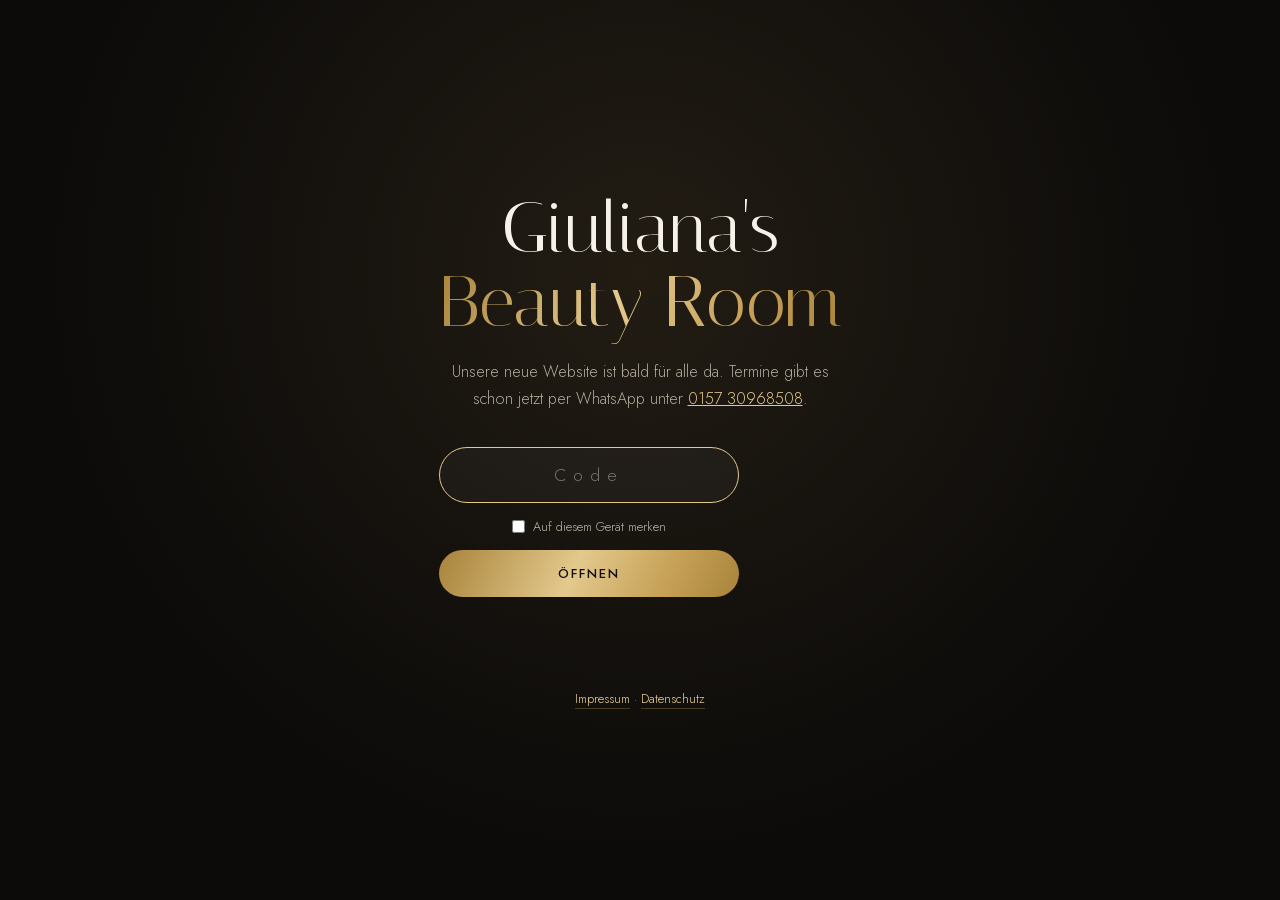
==== index.html @ e7fd4c10 "Neue Behandlungen ergänzt Co-Authored-By: Claude Opus 5.5 <noreply@anthropic.com>" ====
<!DOCTYPE html>
<html lang="de">
<head>
<meta charset="UTF-8">
<meta name="viewport" content="width=device-width, initial-scale=1.0">
<meta name="robots" content="noindex, nofollow">
<title>Giuliana's Beauty Room – Bald online</title>
<link rel="icon" href="/favicon.svg" type="image/svg+xml">
<link rel="icon" href="/favicon-32.png" sizes="32x32" type="image/png">
<link rel="apple-touch-icon" href="/apple-touch-icon.png">
<style>
@font-face{font-family:'Italiana';font-weight:400;font-display:swap;src:url(fonts/italiana.woff2) format('woff2')}
@font-face{font-family:'Jost';font-weight:300 500;font-display:swap;src:url(fonts/jost.woff2) format('woff2')}
*{box-sizing:border-box;margin:0;padding:0}
body{min-height:100vh;min-height:100svh;display:flex;flex-direction:column;align-items:center;justify-content:center;padding:32px 16px;background:radial-gradient(ellipse at 50% 30%,#221c13 0%,#0c0b0a 65%);color:#f6f2ea;font-family:'Jost',system-ui,sans-serif;font-weight:300;text-align:center}
h1{font-family:'Italiana',Georgia,serif;font-weight:400;font-size:clamp(2.6rem,9vw,4.4rem);line-height:1.05;margin-bottom:18px}
h1 em{font-style:normal;background:linear-gradient(115deg,#a8833a,#e3c98d 45%,#c6a157 75%,#a8833a);-webkit-background-clip:text;background-clip:text;color:transparent}
p{color:#b3ab9e;max-width:380px;margin:0 auto 34px;line-height:1.7}
form{display:flex;flex-direction:column;gap:14px;width:100%;max-width:300px}
input[type=password]{width:100%;padding:14px 18px;border-radius:40px;border:1px solid rgba(198,161,87,.5);background:rgba(255,255,255,.03);color:#fff;font:inherit;font-size:1.1rem;letter-spacing:.4em;text-align:center;outline:none}
input[type=password]:focus{border-color:#e3c98d}
label{display:flex;gap:8px;align-items:center;justify-content:center;font-size:.8rem;color:#b3ab9e;cursor:pointer}
button{padding:14px;border:0;border-radius:40px;background:linear-gradient(115deg,#a8833a,#e3c98d 45%,#c6a157 75%,#a8833a);color:#111;font:inherit;font-weight:500;font-size:.82rem;letter-spacing:.16em;text-transform:uppercase;cursor:pointer}
button:disabled{opacity:.6;cursor:wait}
.msg{min-height:1.4em;font-size:.85rem;color:#e3a08d}
footer{margin-top:60px;font-size:.78rem;color:#b3ab9e}
footer a{color:#e3c98d;text-decoration:none;border-bottom:1px solid rgba(198,161,87,.3)}
</style>
</head>
<body>
<main>
  <h1>Giuliana's<br><em>Beauty Room</em></h1>
  <p>Unsere neue Website ist bald für alle da. Termine gibt es schon jetzt per WhatsApp unter <a href="https://wa.me/4915730968508" style="color:#e3c98d">0157 30968508</a>.</p>
  <form id="f" autocomplete="off">
    <input type="password" id="code" inputmode="numeric" placeholder="Code" aria-label="Zugangscode" required>
    <label><input type="checkbox" id="remember"> Auf diesem Gerät merken</label>
    <button type="submit" id="btn">Öffnen</button>
    <div class="msg" id="msg" role="alert"></div>
  </form>
</main>
<footer><a href="impressum">Impressum</a> · <a href="datenschutz">Datenschutz</a></footer>
<script>
(() => {
  const SALT = 'E+lciLa60VZVXICBLAuWjg==', IV = 'XIutg0SRFgS81DIC', ITER = 600000, DATA = 'bAwfgToBgTZ788iQL0Z83+TvPj8Sca8ZStF8fcIrW9PCT/XxJl1SEbDFkGHcu0M0JoLhKYjdrnCjk7Bk3N20DQN68G45XBNbuz5b6p1ZEbHDIBDbO7lT3dDIJFjiCxkWgbnH/zP2xVCCG+o8z2tm28zmr0Zab9VTU4tlcWzCQ0vMM/[base64]/usWdZw+fMXWkuUvXdrGuByaFlaQ0Zs4hrzRmn0Xx+NOiNMmzaUb5PsH5oTjZMexL5CbPOOVclbYBlKwDSrHHwwGrOoANSIzZ8j8H6nmexEieTrE/kaUD4CkgFapwqOoZIwFoIY4yxZ4ezMzOH2ajGOyerkyrjR+7cexuTk9wHExnkJkDAi+cK6YbVxBZeltK3o7BhjTyMm/tO6UBGbqDXwrBPu9fmNViUdGZdwzMZMg6WVbmRXkXibT7Bnm4hJ38f/R+CLByqsg1By1BAyMm3DB3NJNvlXWi9ioJdHEpcVmhK1hILo0gQ3rBAif8cNwjF1zqL8sE3/sWgycPd7aJdYEEquTHTsP04NOCSH/7zbPGK9z73rPFOXjUSVLGq5RKtg0prbXeMR269nS0YZFJqx2C6skGK8ggg4xnaQGwamF46N03zcMJmbhDpJl+LftiMjXpCuT1nY7gFyRfKAMP0Qo8l26aMk1WMKDSBKXnnuUQx0MCHdqx4kHBK5x0KhGn5/7xweCUSBfMaYUIJVH4YK5CI9LiMHehUT8TbupmrbBtMRfJa8imOOMNFQwFDYT5eihUWvV7Opr9wXM5VXwyD0jHFMglxq/HbmfZyBONcYh3RaZNwr3plci/i2mUMvll48QjIXvnPY/XXII/00ZxV/4x99+lWma2t5ePQ2b/ZpnIKXOe4AlQ7P3LWGY3gXvYEbdbSQJwSp5BmwflLjDPUYPdyXTttsQ2t4tvFwzW/0BXsa7dZDAfudLopojcQlmUv48hin4NJQQWqqWjrrT2Xsl9fhcm0+QNYHlP63feBqGIouWpA/uBcIwDQyq3bGTeX+VR6eSIxJoOlf1NUViv2RI9huzQTvIpQDrysJmrHhxpNNvy0x744IAvYq6AQLJ2L4BV/Puik1RU6QNQTmRIOplNEkBMbxLeCMrmL7ILQcgXNCWNcKwb3rIUlcg9fRUZoPUdnUsEmLleWyC4FSyp0cC3mOK2feXACitu+//Vmt6RzgG4eajqBtXapEoSuGFIn75vCFf533jvSD0cFI7J2t6YRwuWSyRot0PQuXG7detCN1gE3pvSybKyYnkT1yfyLS9wNbZDPXO+cIw1BUD9aZx6MQ/2Yij4vNeK/[base64]/YKlTQlOSN/3/poSlKjjt9a6sUljJlXumaTaRAcoqBZjo/y8vjukoJ2bwLHS4BhCt9lXuw1hapO4F62OAo0JTEG1DIETYnoU0m8IGGlpBX9PE0RyDhPE+JEzB1Cl7oCxTgmuHuPazuO3RhZYi2o46WGj5ZtI5FZPZtbIMBfpcqdFpI+RlXyMek9zJr0IMz3Yk3ezXo/54chxR8JbAFm5J+ZOHK7tp9jxFle0qgG7lJoSglK704HGGlKiW7LHCKw8fHE4auQuuvIXQabX/o5PCemiLn6X3jsqtYeN/vuuzXhKttM3d8QcJiq3xgxpbvbw3g/UOCyO2E44p1reNdbE/AcMuye98KOWJJkouCt+tRI7petn7qx73CmzxsY+NUfT/[base64]/yBKOZkTPYhOJFKN/R0GcRJHmk+5qg1mD5L4fWTmKZLqVUDveSB4jDi48TKGk8c27a2/UoDGcO4ExALPDV4Ck5D1hdjnpVCzRef5Ia8qUc1bcLl1dtC+GoglZ+urOUxZNAuC3bynbmJAUXdQsP/+kBP4G9Us8Z2vo0u38cQkc8tNF3/ws9FConcUu6HJcuYDLbWqqbSIdYcqxQs/awxx0O6BtRvf+BuSzfveUvVgxmU06fYZDAJXEIPWTZzUs0Quwr+IcuFR7aFcpeXWWXbCSVxNz61KAwP7qgresLCqb6rODmfMchC//nJD06Ecq1WVOn7pvQH1W3mcA13kAZgpCjFPZMa+9DR32ccb2H0Ks4a5IOcAYGs632LwFOsj4DPmU5jXo8/ci+Snxnzta1iI+rmsQuECYh7SOInkNObqXBzCtcw0lQ5XEtIreesJKOM9w2iR+9kcS8hkWrXxEy1sL7LDDMZh6DZsLcodLWOHif71v/m40Xnk6knS3nhW/TWOq6im03z9+pqSC+BHXTcdzOJBsk8aF9VxTYN8ldWjjZP5mu6CtF+++b68lrLcKA4qj1JkQowHlINfQKuFy1dGS+4MZTuoRymYTqpGfWstLQWBDsB4yd8nqhkWO51RjDuIpoo/cT/4qzW5S+GuUM01UUPr3bcQ4BZ6P8Vy2+9qMAe1aF+VDwHGfNzJ/zwRAEuEDi+3A1pfZErDQsiGMLzVGeB9xjNfzOqVw9gft+T38SsbarupsS2vM86+9axCy9jwi7+2EAsjp3Nw/O02ibBDqXJw2jwrCNSkCMUKt5nMxHDZJ717IXIG9QNJzpGdYD7OSYERScGdCS4ix0o3FrKES3XZ08Zb/wn6dVQsbW0uQFn3JLKCYc5e4ypxSsxyui9psqKevNtajtS3IalKrajMPXhkoPzroeBR2Tkm/7l5EMFFbsUS3UbxSrOHaVitRy8Dh2OwcG/QaKHE6vu4R3SywxUk4NxEOt1FEsC4O2CCJyuiasYOqNpiic7vm0+oNN5qtP8n4XoBcMyg02bLkL27WCHt8xI0JbcO6NaGsyzdNEp6i+LBf68ZNlcVjEFX+kYo3te5vs6QoECz/ehoVD/sXliOx69Onk/PgSUNER6ARPYo2N1CsujDUBAhFJEuY7ga06CBCMAVERwRaGcbcsqDCbL7yg4O8zi/U15pq/552mfzn6lARi5uOhqg+Zy7qVoQVwfWjaDovC37pbtn/iWF9ypbEJaRqujJYrUGyfpk5p2zG2WVuo73Si4bTaajmVpqDCRjptws/ACK7VeYB++YgSvICHJ5fLKB1iOfaRwL504mM89TIglM8k7V59WlGPmyLVhyMCtdGrjI0H53ffVA3JmWtvAI2qmTvxU2MRQqt54Kqo73nKkngZ0hgTlwlcjlNW7McAa8QsA/FKqyx9cfhe58sCDLqudy2WxExyVdsGfVCuHNRpjY8eCk8L+i+XAIki1hYgOlncXvn+bv63ILBGklZCdi5NK6ii4WLoqffDzbIX2DphZt4FljpxXXUmCivV3t90I9pscJU3sl/2KM+8EziMX75+DQPcBw1Seuw2EieH55/nxCSOf7KXO955GGUOf/J+r/7ZCIa5az53FjxCM+OviFlLHbLIkW9VvPRRsucCw6FNjVJPiQIIAd3tBkepgK1+ck6Va1VlwK54/MO29SoRqgIA9GA0O0nGI8U/VG/GGgZnGXj0lEFXMshNR1Su9JULtJRuji808ymv7xCk+ycgoIIXZMnlBtjCahD/RNzsHz61trrliWbUCxSi++sIK2L4iTMq6yoYQsgcPuWOkZ3wFNs5AXD/a4bfxCAXj8EBjpxHm/[base64]/SN4FwnG1T2JUPw+ss1Jz/Eqe5cQu5M4kNFUdHEt6hQweywn4zR2viVN3lqEjm7pUFaH7ols6r8UbH84pc2EDE6krdI+jAOn9f180egdbVRJ5U2P1cNKV4x3GBvptYFOAe4Lzg/hK2jV0VnrSbJ6lRwBuV1ALPnyIMpv8RXDHoeKp2u9zXncceltXNeN/dmQXAfqJf+X6u2gijr8Ymt2482qijFL3kqnhdn5wpBdlM8Rkl1ubk0NhyvUc6Oi0yRSn5BMPSW1ogSrUjcl7e+UMFX/ClDh7FKYtLdE2RexXdeuQpvYn3x/4ypi7Ki4P9E7RMVyonpzzhMsX1LYmbi1lrjPpxW6bCK9+fzeudCqznFDxGwb+9pQE5IPpQidJgOC0/oU/UrJ2f5XCSgrwbR7ah8JLbNzerwvwhVA3w4R3RwKE5prapVf4NWG0DKVU7sJIbcFZqZYdFHEJmWYIaBiolJqDyGj9XJxpSFCvKDCBcesqf0yNUpJPPWP71qKw/Z/zRGKM2SPQETUoeRiASIz+gjgCJb/xIykPJfY4NvPWLep0mP1zhywWrrbkHpotu6wMG5B8HxnjaqExFo7+bsksnTfBq4Kwfx+G9JyAYzIc0riFc6RGyQqnTAvOVMA4MWbdS/NgWSznhUjfizfPo8RRlqKEtif5yzaqdKxAXvZdLZlcNnVjQlHDNe47vDkJ1r4xwsm2//5xBzCJwk666FdJmeBt5oMtUnuStuLVZ6wmaqrLrPI5Vs2yWclwbT9xwFDteE8JEaAkdw05e1UKorPxny5gdX4iqGyMG2UOhZhWGe5c8KAL1NFbUqHAMJbsU7p2X1Y3aEXMQ0EE5D6Mcdja6LPAInKsfFShD3FUkJ5lJNJ+hmriKfmSLAfuEVbdogPr3NWQZI/St1DXeWW6aRsZTlWPfwLRcOPfq/QJ3Wt70/qKwdwMY7/hJEFatBw0d6hACu8BljnP1NK6lXUJMgLn90P7rH+LlP7nkYKJlZxqQlaYOSzuPM8Da9/iK9riiad8i7qiLfjkiCRUWBqamp2jatGKKOS/SVRJG+wz/[base64]/[base64]/lLc/DAOdWZ0zIeiEhlkjxmtlQlW4zLR2GzZWa22SWVWAOPHc/0OU79SH1NSCtmeI1r0GoA0/sD3JEoGL3DPNMTZqWwxW1vazd6utuFddDgPhpSJbERhVcs6euVLlqwRc6a32dPxzUIqF4aIFxyA2Q8uVhkOMwSLFuoe9uTqiCgCC/+6mUEtvK4g9lbowcJ8ANvtFChxqhHz9ode2s4bdY37OuhsNehZga/0TQGASfQANNWKyK70gCCyHC895MbW2fcav49+4pG7ai7R9+dNhJJo9V8pPpfwKSv8YLCfNyZz3QSf5XBlewjlO7PQfS9s+66xxsKVaBWnbTi454CJRFS5AB8/[base64]/9r1j1vsCvRHqx6i4KU5szBn+MifvOwOkhKTlQXUzs4hlaecJFwaw8Gzxu/DlxDPTxiuelyCp5MZxe/6Jtm0j7OwTkTkmZAdFnqNSGsfF7W/Rop59Pg5P7/dscAp9hCpO4mkrR0kY9ogVjUwFkr3kL0GNcO2iUpxhhUEkT96NzrwDKTMjbKKjUkRGDTfkWCk+LfOlJZ58or39R2lD5kOoE3rqOTGfNa06CY4uRe2TZek/FeyZ59AlUr9G1zsGd30h/8DmPjDSGJU78SwmR8TtODM3XCzRONUgd9+HZgpGeHak5SPZ5IebtnsFXW0YJusf47UzNv6IKad1jHdZBwwiC9fOn4jPwr5yvuGwjrWt/HLHyt55vkyS1p89q9W9KLoU+DoI+V/NJL/uqZOn0+3mtDDAfAu217SE1ITKSjLcO0hYqCRyU02yrnbzwU7SWOw2qY+iwpvDnJOf5Yo1cNZW/hV2QJLxKr99jgJNGoa7ex5FqkwXl/DULC7FKvSmZlDbmW/RP3DsUlHiOqljGqkGqDVpkVIu2zfhBKXYpeHXkQl8hcF5NN7lYdUTCqgzAdg5KK3gped33yvmem9pz1b4DV2DwEiCTP0UQC/XP7cnNRIzIndYzrknoGSvFY1qxo+Ow944FAdYTLu//1NfB4xdcr/pEsNhINwr9SkXCXc+Xj5ii7dJ0tKyBXppxOSKlWQfmMRpWQ3uABKMC8QUTr+XIYH5EvMyjj5utOr7NXk8N61AeJYzwVROJNjFSqw1FlEDVfldoZeLUbklsXWC4yQ423hCd1vbGk3Cnfo2XMwaa+vErI/T8rC6/pBpVuID9Y7gkiHJ2vul1ahF7fK+yZse1iw6vR0LLNHqbAQyrt7KYWaJtybCb4jtxOmQ3/o7f2YNGN/RL1M8d2wcWauu1QyDZnxosuaiwcOoq53kPCX0JImlW7qJks1x5fdg/pEvUtzDO7wVFfKVA+TvfJ5nAkr1RSF7BHZJsPibvMStefKO2z0C+jb0WFotjDoGh+1OCfd41X61mq8+hI+ZQMuLnTyV+JQQBDmfSyHZ3syeebcFmrP+VyFJFO4/M2L9dItrNeYZWxdZL1cJGgdCkOXL4MnTPJTUkBEwBh8O0CfRTj8nfra4PcFQw9VZq6jognIiimySr9Q60cvKfTqdN0liLMQksIWhRmYv8ge4lN6qsPHoBHbZSGvmYyEOuQCOQLcuT2rpqhBgJi5/[base64]/JdGF/0TbgsFxh7LjmA6upem4X/Rfh1Dmei+QOZupT0hwC9Fqd15xOm5SwukWrtdDqFxFOpRcfhRynGFN7YMt9defsPG5UnvM2fsJPUY6Ln/uDyz/aXMnaTz3LVE6zejep+YT1XBxnrNXmVZdgTQltPBCckNmfSJIE9XB+2e0W1lMOCAoDa2uFHdkq2mbMHg3aX1LcoIGZaW4+eVa+W0rkMbTITg1FOjPI4H3iYAVAQbARaBTk49ctEn7y6U4hzRlUbRmmXmdE6Ub6PJbDbm/9j/PbBHqS+eyiUQ7ZdqLTwckheKkjxCs4lNkKrRTmvZ68yyz9V/FIECPOudtR+zRH/djJRQWhIHww62L8Nf5SGRjq22Ux429YARooD44WUe5u2ZN3ijeCsHCd/BYqrcvvo5pPfrmlmw5Jn+gs/BNyzPyKrfClTAc/GJFf/jIM50I7dv/9jfMmJ23foFFWXAd86mx/QvypZiW/pC1xj6iWIeo7jMmY8nWZ/Kn5GRZzzdi3RROa/9+wNJ9GZh6KPhYb3uW5xeThfKAbYjErGEtREGVHS+h8cmhqgvKljtlKK/ig7ruTQsmHdA07u83Nfbe8Fye9Opri6vZg/7jkp8moj8bXfevJvzg55ETjBTAzSW7fiVSCgGGTQIzLHGBT5uM9j6qkdryrUREGbnQZsYrxkPyRhYQA+g1CJEF4D9/+EI3FsGu9nPdtqz9EaEOn1b7x74I72XzxjzK4ertO+uEPRUaaoXxDKnatDTbZ4uODCq0Fgy4GtLvKNv+NBFop/t3MAQiJoWzIi9slCPLJV3KTAohohD9QPgQT0+W86pAS6suZK0Jn0s4kiNhfQ9r1FRvCeLDXmksjSiTfQ2HMK+b4eb4nUCzRJZRV/9+5MVMpM4zjYnZmi+Ye1gP9wD7e1qwLxxsqk+Sud9mwYI+5nnARrd2enNRFQC9vojcsGmAL1rTPUsfG9jBXx4XMaghcDWigRqifXEbCyi9OHBXUaA9Al7Ffmi9nslZoqbZQbuC1M5GScAVJvRgNdWpmJs9jMCpAPah92YV0PWhzAfY17UtmHWIKgd5Hrm/[base64]/El5Ns7XhDWBvQ2uPqzs6HDbUKFfkm2F+kJ5AzVQoaOppTG9qZd/hResyiFBu29a8N1sqTOrILMIJkGj5b9UYVzCaswT7tTIcRr9uqbEUGvYW5+u6BVud9QEmg59ldt4yyiOEstoBxeS6B2o/uTNemh2jC94mb+DSqGfoso8Vf2PIAsWHwP3Su1EHZXt+Tu6+0Vhuw/jqwTp4bf+CkPJDsHWFe7wgwHRA19w03mZPPhuom3gLgRtVydsCyFhrbPv5JioJ2lkty4PgCPa4q9Ek2s7xCKgV++W0TKvf3Isd9WZ2YT3XoYc+1mD5trAa+FPyKEb7Du9AW5yd2YxnuBYckZI72SCw/[base64]/4BHlIqepXUQFCA/8QSKUcE7yAzurVnAU1+0vaSA25mRztnsSqlcRZZ+jRWmI208i850WA2YsF3Doo49usUxt/ac8IkX2xquH3BidLFZzmOSgmFHxNxk+2JABP3QAAnd0L0RmCkKf0JGv5l+jqPWKODs2izqfUHpX2NdD8+GI3i+iuZREBcIN+akuuqnaePrDJMbUb9L8xzSYz2zh5yTXUK4CqJAYmm97M/mzvkxDYT5Nj5PJYvGw4sOmUlNJhzVSQJJGJvfcthF66cl5xmiqqyYVDEcZoiIPzVKTcTqUlH0eUrfPbMFbqdq2P8QPf2ys2KwIa/Yo6cJ2kHhFjwhNIw2Rp0/52SN3PujAZ2bWkzeFxfJKx2M8iMx2jlSynYpA06KOCfpUi7MF793YTuNw9yH1eGPc/+C/GT7bo1vETLBo4zX53N8cx9HKIGuyEx0SCvORCoYXOCphF22W+IWCVDr79b9IsltlhhhtWNiR2yX8k83d8rihOVztMw/VldhwU5+dcfWVxg5zilHRdEiHTrbApKJkxNVirPUpYjhgto2ATIAC6Fr/[base64]/bIE0T5iLi9HNOo7MnLyVT7ab6s5CjlcLbHgfGHuwzIZ/bh3ONbT1cv+aC0Dc2Eg0SXQVY3P5cNu7dMuP0waxPYBvfCRaevKEZtI9NZnjlU7dvg9lN9ocEMJmHBN4ML7LWNslMrFxNcu1NRZmS0Osp+c8yynpKKKXk3JsPvpTBHDEJO9DwaXW8d+QGUUs/0pjQ2WtvOAMLrhRcyr8Co43dqC9jo2HDmAZVk9ZRRDy4Ux3nb0lUVp5kjqR2edFizsDReb/hzsPTTmMiGDJtvQbhrfprLaHpWmEaCR+GfmLNDSa52VuwAPGgibjwvh9a8qNii7quEGxOUoSwFF/UkVAeK29qpMJhyaL20ikvlZnTTGdKJDWc0ROIqq7zQNbEBAU9jDYr0/9hg0EPjv4+KvrB8MXwOg+CgxdJOPnsDTWT+45MT3N14NvNT9ogLcehZkDkU7368Z7vZrLaRtPnPEJbwLO7s3RhO7BUX7mMQnw0p2QsKoNS1/eR4W7LLukEpVYTeViNBeWPXki8MF3MNsFemeZhTcJK4TyZUy4qx8XPKGg4ojtf6autVF/SKNHwjeaygLJhy5APdUHlBFPMabGYWKg+Z2lUnsEmiXqd+hgsbrRRaygFBKQ9RpaTfttneFZC7QhoSmUHRtFNtnJZ9jGKawnw7LxitqRy6VIu3KQ79IZkoI82jT7AiBB7RI20rMuEVQ4DUd6S1+iQ6ljYAiW/zX0AfyGymkntQW9OTWKCHIYYWhD6pnOJ3cvlYrE5hyiFYi5rGnUOZhHiTBPzIb3SkzsDW5P30AXC5gsFv5WocOtHeeMSYq5kfOX3pe4Z8dWl5OjSLyTefNTx2I8PawAFf99K5fh25mRO/6QaVSnwU8L5a0iRnUltmLmKwLz3pdXcdDM0QQBrV1cEPPvpAA1sOxefzgXGoPS4S+5sRnh9GUF5dxM7MGTL7A/GPYVTic9BzD0827hV259lpq7dpxwyPtJHemelEHAymO6id+4nJAb30JQQnXxXkOc1tUimN6HcvCGLJYHRv03MzpDxiDba+sNxMAtcD9s5XUa5/Hihdk2B7Nwj3SVRp7HG0nQSFaRpIifQfXcXoZgs64hjjm2RhHBkmnVpDp9za35kGjo7W6vzOqMkp+Kl7uhku/ydoHBBBGD4DY+TUMQdE3rWO9DPt2E6QuSvx+/KfXDh9SRKDDM5uaA23HCb8bCIeObSK3JpB9e3vQTXrHhDh7eNPB1LLmqchuWeVH7TSOYO85Gb6FZUnVOnmD1p1lwTH3r6sjW4uQEJg/uv/yjqahV+XGWfcY2wITPvvHMtYNcW/zqph/LygnSxlBMgfiaiBElMoRdiua2MaqNT71DRV6XN8IHY/Wk++lSYx1jC2CWi1eFUlcncJxGlv6pWJRPh7ZgM/[base64]/QkCIZ2Por/kwS4UOWLpanBGa/JU88pA1Omhzo7FcNgNN0xSkg5xSNQjU80iSB+UjOlolaoyqWoKnsgF30zKhkXxXZ737gdBRXdb8y5Q887lzBq3UW9AdN7W5ueAeOH60yXuxW/z/zv1LSh6VBz/[base64]/MndUMliYpXpUJF0eI6USReiV5iRGuQi6LVczCE8zqO3j0eshN369yUt/r+65tr88wa+hO84vbWtJOw+HItgu500Un2B2HYMDw7L/ygvdHLHCT3hQYEfqsP99XEj6ywh1EMPRramHtYbeVl0lUdmdPjMnpzsVfLgGIvISgwY0y78txtSDWil3HPa8DDzhF1bWN1i6Xbp7Xv23OLalSGvMODfkycGHU4gx6vys/1qG7s9juTFDNtDJpgcoczxOlg9j7rjP4BDOMvcIDh9AP7PaoylSjGi44AE0IRvIrunAdXaHeQLOEoIzay0ZilIEr1uhjQR7Fk1tNjZ+MGsZB3Jt9BB3VqqodXYjq90TufFSNMSXXc6Qek3c/eGunNwzZR36UIXs8dGtJRPpBzJWuQfENufHmjCy+GyeitgNwT84gmrf9XvB7RJqLFc4HzhSyn9O+6Lar2Ves2yT+g2OmYTRmRwr6fkTgIzdokoFL11MCbHelek7ULlZR8AY5EzrYn5KQDrTCG9INJEDeOqY5H9djRckAHCi/feHyhf5uhieONR6R8JBcHzIRH4ttj3q76AzJYOs/F6OiDeYVwBgq9bpQ1pYctgDqq5qeuv5l93acFkG8HbDhULszz/r0EasZljAFU93OdKAjrU0f2ZUFhX4EFB5+HyiSu5BtdbCz4dPBCpywvgvUK29Oe7eUgHdQ9/aSmMZoYgWjWiZWlj7oD1NHdPvy1snKnHPDb2rCm0NtQI8SDijTWHqsrFaFKTP7tXsKoHuEwfyieluY9TJlcOK7dqT8MzvNWVM51uLlmid7a14KxjMZmbF39ZP3U13W+8FFJemrREYXm7LnApnbqoT36OdpAKEkhA8SXgW/tFFntXDzMGuTPuDOr/FLz2/3nOMv5umPSmfU2amQhry94hGeB8KoNq0boWgwz0BcXKmXGaha0wkk9/ofFXRHXQwIbeF1b4ntlh0pzy7sxUwPllFExH+723prMwbB/iHvfpKpMiagDjczbY29AZ5xJdYrbECmG/Sqdn+W19JcJWBZs1Ueplck9HyjeKyVXuut2oY0ZxthxWyVHoNQst8eWPJ0YBiOGfkp6f5dYH/8kyd6CnzzG/Bc4rb1lWvxj31Kib4Q6IReagScvI/ApVEPGtPKXiLFLFHZ55z2s7Gz5gDA2jStRfX7f5PKPl1gDEjYJ14u2/Pn94NC28p1jE9HVK9JK8jMeRtCr1xVqIqegkL4ZN5Of5aMaiXHPqY9n+8KBd8cGTnlGgh2nVcxFa9zqeX55HDIdX5SHvd2yXHbGi0UPE8ut8hO4X2LlvDY6exF/Hns+Y4FxUtp2plePHOtsHExY9BM83+IA2jmM6pnmwLijWKsZUQx/VTGq8nrcDacxei1srqE9unyKLeuW6S67JbSnXn4mD/Ny8BULNX80UOceKrVUq4FU8wsj0AddKsx+zX0jDs3nMpczph6YP8GRDNuY30cBLdjLUygnnnxaTgmUl20lwlaBY0u39s6cfPA9smwcu2ucSb5pfKtVbBIgicb0a0sCW4IAvVKHJM+edgL4M+QPQonRg/YDcl6jJ7GTQAaOn1vqk16DL5SBVS2ejYW87PIYKOJuP6sk1pyZGNsQhPfakSlJJTBB/HQGQcFPW93VpSn7XCK8cRAvq8r948QKDSnSmt3uETaHVR0W2L7Y9yzQN3w6hM8Ei/PfLKf7CpvOyIdH9By8HB3MulZpb2sUUiLtOchwC2ntNmADZZdjlE+I10JA0LbLsVBcrcNEt7yBV7Juzczk25JtZZ9rfaEWmgMMqGAnfgxkTAbSauuzyEjTnK5b2DSiuvZw6szubLC0bVYipOzISx15BEppzpgVVhM+vUSfGqGO7XqPk4054/[base64]/pOEh1qAiEtWoGJM9M4X3OaQkoqPZAKs36FBfB/QOmXZbayKfPMbtYYQy+EksFxQAZvxLxD7m1iitx6AfLn+ZEntgTMrx35Y2dqRNU+C3azSGi4y8zVjWbcYHAop6ihbPQgtnH+RsE+o5vasOomLeKNFRaGPqg119dnWvM7k/XDXneKvld1RndIpYvlsFDeZk2ayhdYviGRtNIey6lFKbCm0cpRfN4XU6gbcfgryHp7cpDceJxPsc5iwx/Y7JYtT9O1XaJoebjpTsdfNFAiwEUfW3fIJ2u9ilHQR5mLymp+dZUJ9j4fU0/7AWUeaKUj5RAMHsgPojSuIQa20hBdGRDV95bww7P8je8VHP6xAN+snxwtLBQskaC59UOHCtjMOon4/pdSX7GhijkG4JnBsCz8pucb4CGiDgfTgxU1FnXM5jVA7vEtJX6VWOjGjPNz3vEEOfTXL04NB2HDr/9Jieuq4PU4jGlpLjdsYXfRg2mxXpWO1PngWbd18XSPKxM7Ck+67tnzYWQAvn4FPH2nmGF8YoDwEYVaHtNOPi7SOz2kXlxB1pmaOUfhn5wGXYPu01t3IG7U/J0njEqpdSlG5dT7FLBCXmj5EFBhZSEWZRf4slcA298VVhsBUQSWidDgtTAKm4mAB8f8sISHWARAGCRVO8gd5QC9gt/JIuDxF/BTDA+zt4u8a8qp106WL2blfbQgPBQ3f/+HDS1Tly21G0Eat4kqMLjxdu59td94mzpgf7RovYCMYwlp5aV6nnfKwv/[base64]/[base64]/TdVPARbF+rSbbo0agshwdUdf8vT14GaPHGNaoQP8zprTKczF1u0hdxb9VsHN45ThAI0+UaitwM2XJ9hkjgMtCLio31bP5h58OK6KazZh8dKpur9cT7WjQMF/po7Rnd/I0vy1gCQGVGPVQZQrUt6SMQTICK1MQuZFxGsYm1yE3eVoFfROSKoOQyb3LK+vS+MMOBcqcoBItLdK7aPawrjMN9bjheoxBa7hN73TA/GOg9/DCscS05adbWfptxQI1K5Paal0NsDU6brlauKlLx2TA21aRuhhVUbC2gA56Zm750bvancVdxLmM0uZ9FXOMqUgrScGBKPj8/0Gn+rD10OVvIRUB5kXilUfrZmLwUIdlArSScFeD0D/jDZ/[base64]/cvgZxH8CAhVuu9WvxAgnsfCiWS6dPzoKd1u8J2Xhb0nv6F1KyTqMLa7II1xka3XtYOYr7xg4YVoG9w6oH2Dc891i7P0K4NaaqH4Ldv1jW3PWGXKESHkKrWjX/BwLhKrX6TAUKr6xHBW2/17PCY18t+KvawfG8aat1RZesLxDVblPiNtTydXkfGETvBGXbdLDi8rEiIzGNVnxAEJ3YEMRSb2go/r/vMUCJCjyHTYyNF/rQoy+o4SvO4OTmHIz4YlQjWHLzA947wxK1MPhOVcARsCMqN5CjVPLuMUQ/KNiQUp3Jlp0kZrW6jO7DhwAAxjUymXGCmC77hwHSx8rWYEEy/o30C/dAstO6PdlCu5v0yMKEOdapYGXd2+MIJDMYhjfsob9TseUfR55PmELx3kDSOaMdH1i/HggPqwpVShKQM0hW2w6298dYIALesZVR94e/YPLaNVTyxk+sSgdVPQuigMj4rPiJJB4gDjmrIDouaplrTBHS2CYjJffyKOx+/PBUexkk2vjJjxRTnOijsDQ7CcQyuQi6ClrrB7uQdIEATvzm9uJoQuLcqqSZY6DaAnLp7YlGsgtOEuCV0YjQ+RTVxp1FaGz/aowmPqauoebymA0kI/ekSWmoZPuZKP7otDZAwDC/1G/1aRGf0Z3mpk1HjZOG7VhfK+K19TnyTaEh2jCoctwzDOiHGlOF/sJkSoX9VU+zR37DRWnANSBtm075AYVjFUeIcpmTUDI0i/VYLGu8gUrG5NgYUOO0Q+7xGiOcbyW4T1ixJqRyVOSwxTnFro6ObyKM1kHbCKBZaxtUywdSZ6lBP2RlcpNKJfdjOEEX6f8bP4ygqTLbWRFp/[base64]/IPxLBxJArfLenaAH492knUdBU1loQsMLO+Nr/YSijHYZfqLaj/TnAaYLWCVFFzoqUDneOHrsmxm2VYY66vYQwZb8tgwO3q+7oT/AEbZT6bojTFIWERVj7Hu/8dXv4nANVBX4wi6+gC1ZRrucxqLFRmv3o1qhNtlf51QUS1rZz4khVXxfkSbFwr74p7uqwgOrPKSjkM4B7g0KkZesA3gNf/Iwcha8oPK8S2xTGDKvDEauRTlNz1BqIDS1/ex16kcVCJKKaE7eDQf2jAsvaLdVgzu9oaXUVAhQihThpOm/BIh26kZk2Nyb/3vjCwgHHW55TuNY48+4i0QN4Xd6hJMY5tAovx7rlKYr+m7ffkptRpTcb+mohECRkpl1wxHpnIVPrb2daaiToIvumDz6J1I9lq7pTV3O2TqR5b/sHhy8z5bm/[base64]/N7VzWMUi6EcpnhqlVP5TykDC7Gbs1a8yc0BU4I+zTuHnrFUiDMvX/xcdleFJRgMPyM1wiJwF/r3FOt5A6LaPzjX52b8MSAyRfB31YabdqszV3Huffbb/CDAaKJ32GhI/a71e4KAWl+fqxBvecgniPqs5k9JwADqwxMU4DUEdM65x7wBcoXXBWXFxlyUoOQOh5g+sAgF0L0/RLA/eXSPOhFz+SmenPsfqkTUONsQJg6kAIIkDpOZU3CJwkbDkupUEkCURoh+LgG46Xpp/cQL2SawYXlVOcc/dr75m1L4vE6xN68Zh2BxBVyzcW//mb4IB4Zqphi9TYqaE3QY7G7jFmJz+McRcv9psSBBse5gO+o0oTl0oGhjeVCEQ1GcccPlKNDhaG/QpxyWIOT4XfA+ecPkCjmuOuLm0aXcdTR+5NaJ1IRTG1DyK3SgbH0U7vAdqVjSKg+Nt6tBDOnFShIuMaGV2vPZ5t9wHKNXZwcXFmDntbObIFXc6R6QIB3AiNmWPgJUlaLgJl0jgm+Y1wknluckIVD5X80kjPnowXiPt04m2fJYU5dFVkKDJuOgt/FuLG18XocrWFHmyG9FeywYPo6eBGAF7V4Q+2ek2VrBd98JZMRj2SzhRwovYzyrp2TQc2atgTFCRUPPbLCY+Dpbbagd2KKkZVPhdqs5+ZgKUaYZdK2vK838iEBtQ5FV7T6ty8pJT8YertU+JCraqyTAroMX+Ag6UFMFc+unRFs/+gg9BMUGlw9hjJoCNeLgL5Jf8NNt+OBBqX6fMscE/wjukxWqir90zCWuKvuO0EPBOewWmXL7ciPtF9izWwaO3EYD/NNFPjtHWImdd5EaXrWZjhdZQh5hOq5eb8Tyq8x7zNKQkoMRGyQRWa20CGZ6I7BNaB/P6tmrU4+nNcqnJFiOnjYVk5cIhhLzGK347A0Z+gYBBUxary6fRSziYuWBSK/19qCLROqxKijwG3bqtP/LqQdY2oJutt4mSFlFjtmEt+f++5I/zT4OBwlZ195vmza8Q/JDHqoCjvBloaq9Bx+PTxOBPPHsNjAWsqOU2l9EbY6uNi6tbcqOaZ0i3HsovYmyT07qBCNkQHzzy5IAj0D4UX8mO138NYAnje9G3bb5yDzY6AFujT94OAy7r7qQ/JND2vnZPow3tQoiSM4sKSs3JleXXOw5UJk0qSOybDtWuequkyuKNtEeOFRovGhzqOzTammXUbspqvuifLpxUS/yp7eJ97BxcBuzDVQr9St0yoT0ENe4MD/hivPO/8XKVv488k6MTjfwBSRj7sSPefOgCR3k0Rnad7ZJVOdL4ObLpE4Ow3sjZs2xG/TauA0buBMXBOptCB78kX4rdCWknuCv+gFP+hnFRBJKMIBR69j+EgAKxLIHrFQVja/HX/q0RSgomXrqBq9nWV1V8teE6hcmkIMOvIE5d/b38sFI4XbDfV1H+pHzJImCEzDFllL7QuVi0PLrOwf9ILl5QjN7AdC/9l2HFf59s3bmV2tXGT2szf9q+zBgpWiiZ4WETBokLi0oxFOC9KUo3BkzEfqUdKJdLlPDgxxT5uM2+FiICnq9Xafojb03XWurPuxnROrah95kdoQlCZiWi/zPGct0DS6ImwetXQhWhPtmlvTUFAfVUHuuqufb7lOjJGJ6xYSpMqliOjERZKxjiEup/ZvGq3xqjBCqXSKQQKKxMYraVvf4dJWOLsWNcTqFVvJcJr2zSi+X978F5VtGYkjn1t6+FXE1+mw4u4Iif8v2j/CbfKo+OzKHYM2S0VQ+iaT5WcgPRGn8V3E81LoDG1GhZwtTu8itbEBWiwdXVQrIb2qmw7UyNDTrIL5ewFP8QXMwiViWhEOLXn5ekdN/OlyHrjo2EW9jv3aBY6Dar/aznqRJnf8sfRJpAUu63AynNBacWBWNT2IcGZuPq2XMl8aj2/11b2hDmjTeUy6Bdf0sn4lcbe7YxlcLz4rAjIJJkcxaeSDvp8pUo0T+yOHeR1LDiTbtKsIUHRw6CHxOesVuDfg9T5zihFgZO94m97akDuLMgdsHyYy8ccAAC4WASs2VqKUNDl2kOZx2GRnf75tU0wCJwGqPd0jgrHe4Bu1grGva/R+GRR2useiW7nBwMKcAsDZTrk7+MEnpw+Zf3hJ9Rqs6dZcuPDoRVAmer34cPezSYPB2yWEtxwZ9/HtOAA7DXsVZVrB8x0A+0VhNM0Gf9efFElh3XrAyBvPcjPXTFWJvFFtr9zuLyUABMHqatyykJkyIUZGyOt2IF0+W/HiY7zXE7uGYS324YQAGxWVepwbaSyPt+6DwMtX2uOSD7H8m6jPVstS75il7TYHKLcQ1FBZ0pgq872P6bptbhmE99sORMXwzxKuRmktTjaNhMs/AUjPnwgi5oc7LaAZ8ap0c5tN/9V69F76+boS5M1ia5vwI/DnGUvmNJkQ934wzPBCLF13C7uwZJ4IrmEQbgoFks9HoYW1GcHmGIQsN789NSVMa+g1PesSFMheBHQ5tRQVBm5JS5uDPVRv44TRGBag+wg2CDGgdwMlVOS4i02CjxlNjSMNmxp1h2QxM09cjMyPJVc4kUeRJuczkLYl23H9/[base64]/zSZWqbUHjkAVjz+V7qkXb4UHapiDuQInw6bX0l+uCoTC6MnjyBb+0tw/CXohbQI0JgIAFMFANt9coDCnynw9n5Xko9z3XQ8maST6hLkL1J4G+da3NATXOTITH0Nezwb8cEny/Nj+7Zo+bEOQ7D+UaoX9veGHwxIzWBkcvW/rnhGXhJgN8dEEiFhi3YIvkRNjCBDeP5g5TIxje4Mqa9kLl1Ab9tHX67Bu5LaW7hX+R7ZGzsXWg5DizMVW4RpvT5/[base64]/Kyzzf3It9V+Bf8TKgRPqX4XrzG4cJcYbYGJdpLicBv7qQX98NviSiARRebxSQmEXvGQ+YjkVZxvLtOaIObM3zuWJNd1wrRMmkNHbs3Jc22ZQey8bXF/X92f6oMomMXEQhIVSINw0JCn0chSiJFmUkQWutVsgHOfnr8cF61fwTeiT+x22ctBrhSmSp0bVscTh2MTG2SWZbtmT2L/[base64]/aaSJWeWKow8gjdJLLMfVw3w0UoxTRVRf/[base64]/C6kop2s0+9b+SAAaFb+oBL0gU2P4RdlgRzqvh7zFkn5ffS8Ema+p/kQDO9Ex4I+q6FyE4G2AAd62G3F5MCMn24IQVxTpK3KRzlA0/pH2ecsi1xg8oVmWOdDmzvvD5aMZh7lnpViGawWhCcnvoV6LXIKtjER32A9TFU7cBiLuKEb5ortIi76qVXEiZJhNRiqFbF5VbJPwha26PjFQRQUYM4jSUx2UCoCIyPUYG14TL+qfYygmG7akBnBpfhSu92aIz+qV+GrScMP54lFIfUNA1rWCICi9OZ8PnA2/Oish8kp698NRwpEB7ozZ7KVe3fvHOoQKnPSfLUZx15FUppFWfD8ZKm8qO+0qyb3uvomCpFWQCU02ix/[base64]/KFQg/JRgcPFrRodBIYMHhl22moguYw2EhrjD2plzOKw8324EGZRIc2r3loSxjOW11rz8SdRFNY+BrMNRSdHgZsetH2tFroPNIkD5VzpVF9IkLx2VxrZeTTmb1FMX1ODN51CNe2xqfb+UMNFR0epZwJyUBzCC7lZBQZ6szJ8YnsMewMDtHngV0Ip7Z0Qa8+D5TNBAIl0dmf/WKw3HI1laX5a+/fPGM4CeEBPBOk9x2cSXA8SxF7iOIyBSZeWE20GL3/X9JBzZhRFlF7xwzNSBrEJ/Gtiv/[base64]/iugIUzI1C/KE2BORAJfTpnUVafpnKoWz/6iO57wxbJTJpscJB+9gW5gt9Z09UBVTiPeRfQtHqiMkOsdOSVonfhpipLSqc5CVcFv0AgjUM8ks6CujIk86ZHyW/9qzmOnwz/zXftf9XlN+x2HDvgjtHkufFm8ElDDehfBeRWUub5+s2gBCtDkJvCqZJZoiDbJPhzZrw3m2fpkTKIWh2r5SV96e9JFjG28wyBHrxEq0A/LzbmdaPZEel6fGkacQt629heK0G/jAZ8ly/2yaVaO3RdnUNjt0rFOX6NBSSX234lUtrZYzNAFLvOHZDxHrVUZyjngaIbD34VkfZoem7LOnSf7tm65qxof9ORYZ1ERYGRxjuyEvvRyIgvtHQU/FJVswDv2xFvKCq6h7Gr9SBigOX61XFXIWUFw5NVtJqi7G2n0zNiuCOWsYf3B1szFAzPZVXOoGd2YTJozYXGZwdH1EixD6us9CB1Dya+crr2zb7uXaOov9mQOMeFucPpEJtcjmHzZyGFS8XP/gbP/McYw5ru2+k43NRfl873nIFx5IIlshnPjzjWVNwFhoAX/Nyu/lR9NkhcQyxMkqUn647WUWvKa3q4xWYc5hOvlzyjGq9IqmqVpzgjKSQio6RaGGfVeiI1WXFC6ZsZpF2HtePvhUotUz5FDXCSZ04wl32jen4EbkzWjMMgc2D0asZBhTA/S+ox9tyKq4EhDfYuL3aHKAWTibEfZmtbXAR8U+f+lJ9ZJbVYQccg+hgJ7xsRCgjQ2XI6keBCBoaCFoWDpj0i2oQfq0Gh8anqV3wmjvcAKLMJl5VxWi/FShl6I/vOvuyNJY4KuvqMdQj2MaijkuvquBbhDd5YBc9PFdMFsyivAXvz/4uZWUhkaLOPQH4vPcGrh+535StRoGuWdAMPTfEGtFVq1vMUWO+qYR5XyzPxT28L5rXDAJ2kzAelx45WQIRy28YazeUpBJbaZZM9ogDQ5WsqiLo0uRwIFiXCgHa/xZlzHw53a3LQYltR1QtLM3GRkt0T9UtBq8eySRsg2rp2FWP3ia104wOCHn8duT6lyJLnKjZjLU58e7+X/rWPCtaRrBHT69HcLLZLwNH6tzWew0xskDZJfnGng3yYyEEQEy4X1dFd+C4r/fULKOzWDUeJbOZm5wnlIK459DT37fir2W0n2r2AcGUeecYFCyrIrUxCTLkb4rYPZ6rO05aG36cYhrETOJG4Tiz02qfaso5w/g2Xs7d7z/N+ci5D/me7IrlIJrs94wpMiQ4/22zonYSP9oxAMk7cIoBrYPW1EVMMGh+m+rmdWfZe8gxqPUbfGlkic1ECPLxU0SedGoz2Xniic3hsgz0qdgMLsrmI7J2kuePlDEmhvdM7ywFPDJaS5ZEN34p/dO4+0O/aUtxv9lW8HUlSZ8Ne6POkbzqqJEFAs2bQOJJ/0djrKwUBkMA7o2Z8/3dEjnTjwOZW+R7pdyDjNlq8VEsLlR/yo6I9Im2YoHoHMLfBIe6XtcRr/eNXzXfKrjDUKwWgxv+MHUjbwI7waniog4PpDslzhTJdLnmkkf3qmZ8yxnl/nUAGD5ivpbepKongccJDZmj68PW2GR1qkML2Pak6j6RLZfZbhpX+6VzudNlKcTnLqk/wOfcGExFZ10jTK2RfnzRHEsi8QMBnEzd9YTpSRI9uLxnrICE/gywTOfD478zqFbmfGAzFRKZiCdp3nVdYOITn2tmsxX0LeDQNzqlpnFoilHXGgA1hyYganKjMEwm4boFvepaQxVicTygauv3SJuAqw+cSva5GOEog5pA4YqcHaBCJBhb7KnpvrFHD3/1jPFu0L9AwbCuGTD2en/osGnXzdStNZiplCIoJjA073vcm7DzD3WfLgt3pvj6MDiET9xjLY9/U1BS/M8EA8g6zuQ5CtaSGtV/tfwrzqWgQIfLGJo3i/wcYwbEhCqLhrqFa/g4ze1RPqa+4H+74f+8IDB//Xdm+dCerSbMHp3TBVb7bYQQ96HTCveJovwUA33xUpaG/Bj7Hnb8viGiydAXrg8HzSPX9V+oMP0x+Ze5IgRZHLMGE67YnNxJFbhjdbA6vbgs7CBjp4gegiYD9QlYojFtMBr1UDe196NpclNjjSrBY5B+OtChSM0mdqiaXUJhyTPVEbibGec5rffxgRO9kDhLjYPPobHE0JWY/Tig3zNDLfjWL+7hf4wB4koTtZNHE9xEC+zbONUIKm+5xh6VN5Fr1rX1JyA7G/JFYDEdoeUeOoReD7UbsOGDkbQOQPb94TdFnE8ioTTl2SeXJFVFTteG8bRhwlHfKzNvuw5YQltnpnx8Ke0Syhg6AvAuz5hHXyE2LIQkn4+/voYK88mzXHATQviO/yqpyorDbkycKrLOwRY/0lnZq/BLJsA0NX8LZOKnqvH97VBKGx6MeejLAfU5t+Vpvfizia2w2QU4v4uySSoAOsR3cCfY4S7mEDvb/[base64]/bmJ0Sxx4IxEnTlfYahcMnLs7Ou1yy03RD1Ssbvtcz5uC/krIYbBZATAyqcqXYSI0S/QoxptQYTGIMjEW3WjPL4adUOF9WCXw5ShvE3D7t4Dd1IXf1yfHD6F4t93FmlTmRhLFFXtr3rmFwsgxjloN7JyORsg0kqnGpPMeA4aFjaONQ5IUT7Cisvl9i/jS8g4fIoUIL56LceymBf96ZjAezua538g+Lb+xSB7tgo7AziNKKgI1FSg65z5yvnExM1N6WtY0htVsN6sK7TzgwleLwpO8aym924mIoTjo1+Jkt/9Y29qz3kH3yD651r2Ykojv0kXCEsFZx7JbFo/ZwJkBuIA8Z0CN5K7t2dmlhjmoNmSBRWSqMbsh8QKAPdsrZV1nw8GV4HxSiYqsr/40UIbKHilsy9hLXMvcA04KCOUSSZTY1IY0hTCfw0O6kdKB/r5eNtpoi9hnvTimAhaArMy2BekdjIe+ZahY7T1wi+orkgxLUZCWgV+TblNhIGVCpMbpewH+5t/ByHRYw91s0bnz9sm8aP9fO44GHJqj9iCDxPOKHTutOuGYx3H4aCArYGB70MBkF1Uv9XGkzQOpIEzI/Z3ZdEwndHVdg5c0nO27bqqcEydlb9+ljntOwNfBfkqsXj5L+DXObfYZpuOhZuC5vRTRyDSmlNGGnK2zrQg+ooi9h/VxI0kgQ4Dc/eKI0Q/h+86SLTHnQROdYCIyZ0WYdCitlYbrQJJrNO1zYksFPzxK73i0VUVHz/QbJI5LIah9jROlPUIv5QX2+li8ZbUWuPTlDKchIjsXe1Nsbo2C5zzZMZtAu4WcW7TbbEXgd45dwIasnv6lCY6lDdmh9PUcMRt+PPY9XMJAvm9Hy0hCUCC+7SXUbBmkZR1vFIjUr/cjxG89MAbvSIEn3xrY8PhEhVt7ei8aPSpJX/tWfcyLVwD0gS0fUnfhUc57j1zV3xtq1zJhhxFBKVWBxD/FtBaUOE3sRkzJQTdZK02BfZChYHGIwzKoMhnXQFxHLdcceao4/l5DoE5zYDSJttYsIwbCMh1t42Fd7xibYbQm+PV/CjoVmRf5RfJwZlA4n31AAlZvFYK2ztwJhIJFoDChgh6yAD1ePs9r7HzjBR5HZa8u0yuMT6dQoPuwyB4y+yU3KF5LfSphTCHj83nqWpGTbReO4rINR/UgGuq2KzLzdFPPWR/QYOs7r/Zy2TuSasyl+ekqupynUX2zK14To31X1dcF4Xb62hfO69PZ/8p8Eb3Wq7FUYEFi8sb7PnZZUKLgbJEWXE2c7x3Kukdc+qk/YNIeWIgBlXtY4pQvWJvcgPMWJzcf8MC19MBHg0EDzOl4pB8NGVEME3qCs7hoDxADrwJ5o+VHQh9WKyEYSSS2AILRYHVQykKsgpWKgmVQx+DNI8iS+HMJ9WeqNaG/V+lz/9SW8Eym+0WjWzKoEnCB5QtMLqPlyGL/KNi6yXePzYMDU+MpLfqxsB01nbn80sYAGdGvJ9Vh8BZ3ZC84hvt6G/XXHlD/Q2asYXx394+kM2ivuXFuF/Yi1PChdkBM+Y/[base64]/R+e8lBlHq/h1uLxn4HVvM9JHjUbZtJkV04sZJ8ONSPO4NkkNSaPVkHb6gf79xo3DsnVsC6SbI5npL2EGR6Y1C5/PhfH8lfPee8P+I1q1ppKak1sy7XfCMf7GxvXE2s/6YDknmVwvYh0UElIX2LYzmCThEU0WePEtRiW5JTkI6JEzaEjlIT6/EoVoEIwROpSjEdrCjILuySFPtFm39Qg7umjd/0CBB3UYNynyEMe5hybixe6xEldHJN7z15mGYnV5n+bbmMPvwOy3GdTyNgYS843fxCuThg8OLISZko8+hfAFcMZ3nFLHsrdQRo5qyJYpbi64cw5T2i1k5FnkC2wMe3fmSuq5vXUWXtvjKrfx7//c3PTnqr0l/8C8mWzE8V180OPpfjCaBwZ1sLaANiu62rtlXhHNA6fcoGDYrSBMPSEC0mMtfxk8ny2eJbUw5yGdMbw/k5OQYKP1UR81RV7tvTMxRURLaAzWAqxQFNjCAjNc6Hl7mhlQUO3nHBZRCTcv4lj/4kSc6IlcWo3Flzuwha0foUraUOyh1Tc5+n7LUXhr0ZnOn/gPDkKvpHfapdfCxGqaOreUpjNDi1a2nDZfOiY7uCHlY+eF5UrvaLAdb85LE1mVB0LANwNACZPqADdELxnsB+3x+8P5axg2NEVAjE296ZOk6FxeS3cwgWYn+y6fMhWH90KVxAiLL4L4mk+OfoCJ4pUl/NYuqHWmn1EDp/xhNcNwyx7gkSC5ftjrgPX5rf9uqR5W8chKkanzs0sMG1zG/jQB6ZIh+u5MVbBHfXNvwaoyFmN4LZli1htQwLn1NL/GKrzxr/[base64]/ibRtm8dXdgO/4gOxokt2P+gvJaZi7SnYFNj7gKA4Qtc+n94uT9IEaNYth6O09740VgBPN2Zjuboqy+KBG2KZfIBTvw9DRIkMR2SCBcP9RsChXc0ttz9oj6As3n4E0m0iYOMozPd/7UWeysQ8Xnjd4MeGFelamgKcdIoJNnIK0WTZIiCYDdoClx2HH90z9PogGIMk4jJL2OKIK46VB6SsLt5HsV9WRV4EVYQa1hUIbk7JAD7H4zRjtEzB21sxjhXZ/xfDVGidcx/HZ4xDe1w/QKtjZEevmTrL3p44RW8riqsbj1geu2UjuhqZgLXcSwMIkfLWF2Xh4a5+b9cLzpvYwVZNhylx4/KMqmEVUuQCXV7s3EdXhoY9aF8Diuc3imX/x8F6FH+znHWVE81wergm0NCi0FTWijHNgJXSdQyLr2KnTcjjY7oAPkyTkylqMozle1FuNlkDr0nbPP4Mk65RRJbH1NJWVyuJuZxDHbcjL145r6UisjY/bcUm1nLTuCKW4/aAKG8c/e5lZHrmx8aKehoD10cIYjxcgP31/oXsfmg11XkjkjBJ11pMYnxDgpqBMCPxXjA8FhV9Mzi7Y7KBCOhKJVSo0FqOsaNb14xm2nJOoz+dvmrNzL7Hw8vxFAdw/vyC5w/jSCNnuh9o++1PtaX5chY4sK6sPorLbeGZnJRzPoUZWIbb/S2EWxrQ6I2i3FEIs/GB6/BKNZdh9JncAKKtd2+kJrQcqYM2HRYeEsXA8GDDyDGpCuZ32myYJwwVSztii+KtZ90p0fppDM4NORz8ThC0oVTXAV6TE9f/PLHuREytWnEDtBAfR2QLnX62KHZAREOjqbmx6I7F0efMA6HerffCKSeib5Vm5VqWcmrnUPELZikLMHTm8USH4C4xLk84wl4qfgazy7bQbELsAFVgIKbpK03+AYRR4by4VuPlHGJi/PAgcDDHM7olEYnQqrNg8RgnBkLLgEJj6lAS11Y1NrmEdrOtR1WniJauE6tyeIsd/Q3kHCh+c6pJUJcJkA04yEO8I1cSa4fqMBeA9g/ngovSr/ByLevgJAqWRAZdX3pzvuGVoqOxd6Ct1mgr5glcIy9ixbOspfUWvFRQLTE0AzDM9tMAm2fOfzdq27iA9BgE/kBkokwO5S3J3uZEs5HiYk9odbmtdmiBKQ/Da17xhh+aHeb1EF5BDDxfhQlzqrPgTpygI4aTMnEI9Wa4SThvnBwFfCdPOf1Z5F6X1cIA9vjT6beRNNb7WpLAVXuKUnOX0Obaoopgh5pbGH3zYwywzSTiswggaHVw+BKSitdMRWp3AR/E/cu3cJ1jmyMyCv62LS4tJ1aUSdA5IiTT2TcJMRiXbfyygM7KKgixD6BCPqMWlJAyr7u+JGz6w/NN4DWHx8ZZ/u5Ag3xaEwk9cL3BGhIqPGE8+uFLzsqjWIY3HBJb4eAoBEc9hI1DrS9zZ2CBvnpfaYH89ite/UqdeKEKqBH684wSgTq3zsu0H1UUDQbi4UBe6JJb81fd84mdr5+HgoSs+Kmkk3l6EGCs2GYg+SAAutRYJ2zWZNFPcCf5pGrME5FM2vZPmoeSnK4+KN30elNDiLz3Si/5YNK6a/9a1blEJICYql0ZsrOWS9M4Go6C7wgsWXJppKOPSqlwB6tUDB5qYKwKeG1e4PIKKscKvVmBpxu1pC3M4XV5DRbAgRkVR43ZlhejJN8/Eix6iC2UVsX8bHw8t6gX8p9a9s4Uz+TSJ6S0lo5rpsdzP5FsOBSUWsnT3jsKGl8AQDo7TYtPiJgLZWb5fT4ppn6/4Wpj3EU3HIAv1NPQUQrdPDaUTHF1VMkQAhh9/uOM8FPjEmsAcszQq6CM+g5pBeZgXjeXVzWb8XS35D+vLLFAmmtH6iDZoLZ07wyEY2oLLgKr/AufMbVd2DdrNxenosoP3Fb7evOf31E8xgKfcb5OGpmr7ppW1iWHdLutlQQhO0dMkJReNXpCFnQwg0AB092zyNjERISi2DD2jnW1Ha5z/ygNVyhPbcMNdCmKqOxDkRe7ld0+EqVLI+4Bwebu7J1nDFd76hcvDx3s3vpBnL0IKSDsabotpWGrOykFAh2SVkv6olenwhsMNykZYczqXIO84Pigw3DCooTJn7CX/VtM7aBP9tp6a6Zb3kFhXaFJWpazct/HrLb7mm56zR1YQ1pGzHpCI3EfrmLl3PGIXfaeKBg2o5doC/UsAFoTJYVo0MxE1uAAIlm/GfM7TYbs27KJsRmhOLzfWN780ZAKRNj+/KA9yhOIWch7nL7wcRWYWmEk2MfVXNcXg5RyfeE1Ae8vCBTUNsK2vFfieJ1H31zBA1/p58BmMVWdKqHdMcXfD8uN3ZFk1kOefLm6FzfYRNWtH8MX96HpijB4IG5xa1Ya+E0e2nq4MeI43mI38pCCutz3H3krbCR7pwj9Br2ddEP6fUr+zcWTH/VnPO2bvBkZ0o5XeZsv63vQX1KLu0ENHCkDpnHRbFn/7NZt/cffy9mLdv3lvgFvdARuGyJH6XFDbUEL3LYW5LN3f2h3cKwoGU5PU92Y6dOpvDGNIgJVHl308LwMaqmIQ1dcKq0KNgsVjFjQN5UcyKiKBGZNguYX6GOLp+eSCTHozBi3hR1qtelulSHZapvr8qpTooYKW67mp/z8Vj4PTC1wlHivK+ie45SnerbaE2ch5KnBFCQiwKZyQfbEx5eVmGjPGK5pZGDLf21m/[base64]/TFGRUG7S5eWW7p1staxGJl6uW4+M0YUXqjHRL7wVwM5kekjKeVaZ7W681Rb6ZF4N7Et7vaxg70ey3Ft60pk7HMKEeREoeZvWW/h2L1i+vLVhPUkBlFyVbO2TMTxr6tIOJFM4FBR3PJZtZifB4gtF/JX6ag3tcMTxpbR332/o0W/gNKfyvO6Gpi9Sq8WYGOMujRplkApOYZgCSjsxWK1vC7DZAXnurEZBw1xMl4Ccox2zUKc8jY4WPBweRXbAPfhR30sF/hIa6Ga5Ghm8MAfd9N4JcGDq7lc8/DeROMpTtrN4h521hraKYRaoHfzVxZXk9oN3+YpT2fIZ3/mpOzujNCH8Bb3U7nbHfDmP8kPFsiBbT96ff5F/Rfd6mClLaIAhArH50SfP+XBpKHCeOk0fvq3nqAwxGX2RbcTuU5/[base64]/PJyz2qaPeUrUUFklmkKxPDq+GCfQWHiGHjtVa3ZSzlu80hxaJNlfKB/lQbdNS13/W63ToXsCqJI8SOz3xeTZVn4nrtUd59NwXHVQj6jXfkbW3DAbB2OLliSVyz/ieEiYfjPES/19KLilGo0ZBDfLtfeENV8CsXYs9ZRmtSsaj9+CrckbsVoJDz0szdLbElValtI80lkgCws2WX8nELiI+EIczlKK/ndnBRbPKPJxbZiGs9TDv7Y9cFwf8mJy7HHcvTO44QxEjru48/iMKND3B0G8SHaCN5gWhv5CaG4bWBlGNwaCl6ANCjoZtaGv6m9LaKlkSnSUs31XPCmiXtRhr/rQv9t+QF2/EWcdPkYpsgfvl3fg/[base64]/VHQ1enAu4odGxQNajMXNAYMQzHPxfEEW4p1b+W7dp5HUvcmJYlPsmU6ytGSO6Bp87aVjD9xc08yP1NIcdsAZKvvPf79H1ESw4YIX/1Vx22IuEue1qrTPVd3SB5E+r1DtpJPtVQImIZXba8YHu73Gx0XAxlU/2yUqk+XM9sAhcuD15E0HK269M4FAF2Vj6EpPE5SVeWBC3A1PX1Y2T0IG+CRkHfTumO98vblIx6BFoklVninA/hXdckDjkA49zCZSRulWClEFhm5x5TMGYiuw08lUySmxdeAAUG538V+U3WNr5NnG5A0K5ZYIZiGtr0O+P24pGkMawWO1AZzRfoFzqt71JPsozRBNvkArL/uLowboolvZz89zveYWRJtdRjX0ulzzRfNB70crZIF64e2wosHKEQMwHLFKs2hASqj85y6X8UrnFGGO3JLYXTWO+WObhYASXzbGzJFrFclM/JfttHfopVauZ5OmSPo0z8UkjMChT77EMQMeby4xx1cqyAcsXQ2W8i7/CtpplGUyXqlkcX0SAYt+JMyUGYjxBkV2XBqMyqJ72q72IY24yCKKROAq4VA2+UyTOHFVBrMOczcggULFl/5ezNrA9oalOzTQV9YyERt0DIiMbICx4ynzVJ5Z/mq7oM08gpMFcKrcF0G45HXxRP0541S3221NPFFRKDf3FkesUUpz6TnqfsFL5ioOz30gmPVJgO5ipKEp2Nt/[base64]/[base64]/rF35RM/fg74al2alFyV96kJpBR/des37fat8ABpHIb5gPuFqm6TWWdAcw6DtTu8E+gJCSLjZg+GdW6mVra25pSrgUnuFCpkEBMlpOaUHJPSsQtGivJfnuk0wX24GxrOFmk9foEc4nO6hk25w81Y8IMfpBG0cbcnPjU26NUaAClIrFwe1/[base64]/rAizfI8Yy3xW4p9C8xe3nJBaF05TQQWP4anRBRexJWZlbSYLzflTrq/FfGpqbWaE45KRsLKUMDbR0etibF8ThURHibo7gMZ7LspnkSPLIUbit7lh10TZs2X/Bal9VubiW6fP4rqEqZ8dN730PBhAialGsY+NBbh9OBTEUJ1x0PvYd+1UJ0l3ptbTS9SL2P+F+c61aMkY5HN1UEMtRxA2mUN8MUoZzJRGtBwl5gvBED5UO2KXyXW4Aky6CFoEeU94mW53TDEV/4wXSO4gxvZbo4+ZbuRFTjByB+eUoo3Y3non+yVchhGhDVUtisxjqdwZI4uOcVpTs7vmRgv/dYLju8QBSaHFqavLXnCnyHed9EK0lTRFDeAA/bZBnR3ms5iWItUgQqQteBCfB7wyR7NVGXgOQt9Aj7gahSpS1hy3aK3cCngwCcbolIBwInefQHIKNpvrP/WfbDa96KAEJhkhazf4/[base64]/8ceIwx6kYyBV36hXZd6ER2i/vC/8rurVjXKa6V6Ms5PMZ96Ruho1DPp8qsYkJUMLcgf0CV8zTEzToDBcDo/Wy0Eqvau9rzI+FPJ69++NiZrfObYeAhDpGlMUr+WAYvEvLl4e9V3IymmdQ0/D7dMUhtRp2KG1rSfORKBHds1LT4XH/7QgK3FDvLK0C6crQTAPsZlTRV88dhWypvwMIU5iwoJXMrI/Ox1BuvacKd6QBRnpYcbZJyyAMVmcEDV0Sc84n0a64X304tAtzWAYV2ULBoXZdQhaYPXO3LTlAkfV3XaMB1Rw65f7e7Q/[base64]/xbYfRA0UT59oP/tPYC1z27DM3rA3W9SXrhxZXZGPJ/42OSSZzs5YgBCqaBAAKRx8zUHEB4BjusM3i+kDRmwxCUGgEUjEg33bdG3IxwnomQxi3wXIIWgnxzaBeAgBxlWygOgUnj63rSX+iOCRwyzTJZpdERRHUCZPSWtFD5iaabHRvb+1oiNan2D8FgZKDrZFzcZhaco/4s9kkOwGeD3SsA/[base64]/dvajOvmeoRkQFlWvAHjgwRVI+VEPCkoZujm67JaaaQLkX9xDASwqdolamHSbcmVohxwb8VIFE8XoT3Fsz1kmAUU0y2vaUM0YFdZhiC1IdpafCbO3PHVyt+X4mnrvgAGknNul1RtWBQPHNWjWYJSvwheGIMO7+qdD1w8gPFx7Lc/UV/OsKmHDheJIMxY/g4A4RAKt4vpwMqE67stF8CaDWwsFI1/JSmyLKu070VftKA0zJihEAIxFIcJQMTn/u1720PlUW317iU6JnBKrPWugUIq/r+XyiYHQ2yPRSh8aNz/AtsDpOXdFSoBjBA7PCDy1kiGMtyan7s7V2VDe2a7hKQfa0DVI+HGjo/kkKuFPJ1bkbP/FJEHaSMGMwhdEJvXeffGEFV2tTg54uIKjp6/DFbpNNWE2Q0161t3LvCw7GwOSV0GbbHIVZUr+ygCQei6SX5WrKrJWhlzpgx/+PKJ8igN3rDcpoPqUmGXlirjCTHShGn6fYZtM6ATiwvZvTj+h/xVvSuv3AhxowYzZn79U54u6dAC5mL4jkbn8f3bozQJb/Fm4DCs1JKv6IAQemEvoXPhEVa3HlsT9neYtsefwZ1Xi/e7vDENg64MkF8fJqV5sqjl469QdVihFuBkh5bP19j4dvKKlUUPG5G9YvlPRa4VpIJutPTrYUWSUqJZ9YFtLrx0pdnFeajO4/Xuw1u001lCqGOAC0eA5eh+OZqf4vi79pyIE5q3nIACH3iJT1EmuLjnhCEyDwLYY3iB5ciOgByHkm2ryOxhi1xJM+YcrPGRXJ0xT09GsUBOE4Tson08KjJMxVA7KyU47+vKtgYXoXbzzXtaQdplmRD7qGQt32t7oi30S+/twB6h4WIO/367lemdhf1uqnH7KAjQGfH1zUyPyIkYmQdO1EQYHEZyMz2Wkhk3UEDR5BgBWMQ93jwdDXxuZWPBEPXUGKFYN//DDpXe0Z0+Qvl2zkhPj0fT1H9j++76hGVMvvSO5QY69jlhLsu4Y1L7ereXkSZ/B5blAo8cbZzTnAZhBv2Ve9WRHku9hjNAdzrtiv6OXZdMap3txvstLbSD8Fy7/YEkitdgfmvEYxGajRkuHbn0UHK9ItqwGfQmAfIX9lBL2DCUI5Kv021XxzQwFOf/HdQZultzN+HUCrVe2EV4Q0INbEn/QjsBa2kQLlxUIPSnorC39UlEs+RVdnIfUhhfZF9UDzLuMMZ0cyed52cGwYF4O0/DTgnIMvMHKCZtm3ao+OlpZRIuqTd3gV9lZyygZD3+SnFdIIQ9z0yTOtE0vdTcinIt3wZDXw9Tk8PRl1q9sSOtotKuW45fAk7pmxu9PzUTsxq5AuHDTKIHeZtPgH/2xbKcGUtSJHTqFW/cZyFxyNPyRq0OrXCV0PpY/d6QXaP/BJGtOpypJ3xRazVtReq3ZUS70HL7zskzaJaLzRIPjlmgFQYeIh663Ljl5sgJEaZ72YdoSrPwyENIvsmJPSMQ15HIp7/4sRNyoXhRRfJqSLHWFbw83VRnKzoSD5+U3Gxo9ge9OHlIDHTypxIisfBtJzGe8qqoYWKy6eMiB1Nq1fnYXlgNGw1mKbRbuzME6x1tYHI0jBp22P0SMHSnrbTJoIc/VxJyNqWxxTlnqumuQOVTtOf2aC0LOyCb0hUdFdIS9HAjXlrvLv1STPltn8gnZiVzQuY9rlqh8FIJKEc2lXpmKS+fvg2+wfAwI27CtqhSZdCNhuOdEbH6+MkX62RpRcHlGfnHKqs3S3uI/zdI+zd8MCByNmHiXjfmMAKJ0tuQZ/2EBBLVZfMdY+n8H4daZZTFWZXs9X8iaAoeLIKx9hNYv6iItdi94MT0MLZaAgq88RbqKqXhyBwnA66t/r/8D5i2DZvbeSY/qy4c3tr0WV+lbCURZSyElBfWt7H4kBuqO7DTw2E39Clr3/wLunF1f2aI7TeV7Vx5spi8qLkjvU6Sc99okaRidHgZ88PJSr9iceB6C8YDsTGGvCFTs1HuJ0M0R4+Mb0cweVw7UqyN/bGyHM/JIOUARW1SJklA7rtkpdRTUyh6s50lUCcZhpXBlSQvpaOKxCUIeI1lR32Wl4SljyAl0XlxzFuKl6lhtP2BY8lkI6csRiTUuPSB5XxNSnrwOXgFlSeLlyziTB+8fzTjak+w6Rs6TEu2hr7Y9T85IMKax4gsdO/x0RVUKIHrSmWtOUjmWjx+gsmWT1E6YkCQ4+y6VyC2MHWcGsdHvRqFNFV6pWnAc7pcPPmQdX1YAIjZwsm8hxU+VjiVPgt8otLPm8V3DztQEjIU/B9pkLqAXIWY2+Esg7bgW93QHlHO9on7YiPSXpuDWST3/F8SI0q1wQa4XSWt5vXFZKYWGV1q0Z/WcUDhbcJJ2k/nmjxLV+9XdMRUEgt0rpD+NCL9FWJ1lzd4sutP6yBInmG2xLzpvY188UTijWiRDsTGJC8bMdsSYePEf59+tCOyeXCkkUyk8lOHUA/TUoxT5+i3vrrVpNJ9TmXaRiYt1hI9hfInCdpGKMvJMJ35PyX3EWK5+kzQ5uY1kGzQ/oce0QtcmU/eCwRVFUuivrREccPhKlMXHZRdwM9MtRra83BcmI0giEgr5fPDCAmcYtlgVvGRd0nkCEfN0du76qDPHg4CASeA3VDNIv2t4Ij31M8ioMIg6C2WHIoD10d87rs3tZDi/1J1e2+b1SeibsSCiCLa4jjbhGuzvN0/UodMUh5J02M7Yij58nQO17MMH8Ue+jMOsptpSJdasDvX2uGJjz1U/9sKa8P/cBX7hSRh4ujdixI46XuO5wW+rsFLYizPbgja0P6Goi68pJ9PVnTZIznU8bZzcieRPQIvtIXvl9BehzmzSv//LQdTXZXF0Yqk3KbrjkYme8E91xf2qCZLq3CkY9wD7OZZi+qKUGibF7fLtUy4G1R4VxznFR0jdvW0G+RA6N4Hr09IA1qqwcCFkE9aNR99Up3AKmRN/kYvH18OzN1JCWPwUpv3TMJFPzbPHmiUCWuo2k6uE2wVed1AIcgUFMxRXpCw33LTBJpzwa4FnKBIJLLtiEENqKwK3sNRVsLUbbagnH4Kfnu4LN65IkNbd7MUBFWe1kAdWaN8YPR+KWlVG12JdlLrA+rfrzXYFPy7Lhb1E0CKHVXaf/IsZy/cPZKvYR+5BOlTDytqjm0WnlV5HpL4Ez0S/Dc7gNI8VENblknHAVYz7xaEq6kBwVVwoz42fiKNhJ6SKrMNgS4ajVJQU+IVwXuNb497+4D53Iavx3cwm0zIbsj+3HaN83Mqf2vsVsCaCy29vwW45hkOt79/G5rOhYaIB97Zua+HxatzdXHYVvXd0G0V7k21zFA0CHmFRnWl5MLphKEFZwCWLsx2eHVsDART8O5IgoAuwL9/fdToi6Llhuc1TZ6vgE81RV4OUKS1S79j6U7H9TS5IagSB7ul4gn3vOo2/YXGmwBpN2eXJlKQ8mru3opTHwmprkmgkOfe3pyotoTIfVYP1I5eWhk5ws16cU7UhrBsGU+82citjDuEeDRCDIbaXWcqrvQe06xwdu72FjC0neGw74MruZIA0rGveV8GQ5upmOepPAO/OqLZtYQe4fz9Nn4L8AJQQITI8yp6mdGZnwBPJgcosJ4LnmGHeBRyaQzuJwnCbLGUbkIkWHJqZfQNEObCsIZFQVpzDFzUyhSRKOtXzS2MvogTkTjLDQaQoHJAU5lHrZfUJ97P4ml9QA/v5cMdv6GMUMHdwMRBqW99g/ED4ZgfwKbgikSPMEPlnhMBJZ1TExmqN5K6d0PMXSdXp+8pTDGAhzIaZWgoj5/2w+e8DBZd85L6rROEW9+8y6DP8SGCnGlOoqSzQP7n8MkGr7iyiIL7K7uoS3xq1Lv/[base64]/+59Xw1/JIfM0XNO/zkhVbXlR9fDThNwvA6NSwFkeLkBlrGs/UpsakkH3T49smwwQj4pN/dfSCvyxJRs5kgTzE8I0IkHTpncS8Xh0Nk5jo5jPmvxDGJnZzQGpKtL4dU0rPM7SvatSnGOU6gsA81js1yLbfAcsOsG/sx1SL7zuelD0kkx5Ds0qqBJPoiapZLQqfTy/2K7ZhBlImqGsDZ3jcxIul0lnI+N13x8KucoewrAySpiw1EVvLz26MFCnE3Elv4z0TGsOUS/PkRWf/AgVL++oHXpg+3HWrRqcXXWKC8p5/z3XB3JEGyYRomi34TbFYLHyWeCADWhI0MGcRrSjksiGxNC7wx/8ULoKA33Psr+LxQqHaD6wzryJU9py9twH+TO8NprOxwUJUij94x/cW4eY+fKnJpbmWJjnq+VA/9G/ekqDtgYtrMdFHBbBvaziwLyIwj5s/VLWnyYG0bbZDPiePFEQtbcwcUjFO5sb5t/JjyBXrpJzq9zv3ZMvaPudXp3JFm5+jhcxHgXG5XIpHTOqHUmEYsWASn4btwbLWoFdDdDi1TEKs9hyerkYB++8fhoNmYay4JVq+W2/u1llnlx4bbvKzMkyn+PDHQjadzUD5Jq7QyOMG2XbMlQcn5sPVS5xeEkCp+sm96sav4f8NYR7oN+iHgu3PknTQOLgfuu6Y/T/oVK/B/bFmk3434DZR/EiY9+TSFTONfZWG2RjuWD2ZQ2TBGoHjIBUw3/QLWgyt02VWJrrDkQo/pxjh/ruRx5NLJoyI0nMfPuue2rXYC2mSvolKOOe6RxYdnGIH2bY2ZRRGazWh9rfu0cF46ss7LtfGNToyq5pdXs91KQqVXBw4kGGH2KpUpV1cUCV2SoVQnBT2adig40i0D8Z/jtS0T7colV+dxx8keeggQAP3v8c06y37tQtKOXL6X2hvkp9vN2bmj351Y4rqqRhIdIcxykJ9bj/4ixFKGAoMyvqduuBDqSD7WRY/pr4xmcquuSNban0dPJRBXzNHU+FD37cok4CNoWJMdQSU5GLztjpx4YteUYm8nkHm2ygKQZAIEMAvBr14C3RP7GMyqyUu/DZR5H5DZ6zmvZ4xKn6xgvKBYE9c7xShFd0RX43fYsGDQpN+7rfRtC7JN6zyTm4Z6T3MnyYTIip/8RIuDG82hiYS6xUBS858M911lGUdRu7/Yk22gWs3bNbhllCqVNLPDrQTrp/[base64]/wVbm+lxowvIRsko7BOpNsraWU5XxyGlvdjEJWwmp33jNt2KCbR0OMQWvDLPj0bQ9qlv7OQVcL5MTjt00mX+l7p+F4DbRCc/yK2FakMCMREW8DCz37ctahgJN90TJITMc4A/S+ogkpTKBu+OYcabXTdPpyUZato/hMDToIDOE/ra9D5jfHFrruQevz/EzGRdN8zfr2XVmWQYhorKyHNC38d5KcMRqTVTEghPjPP5+r+xfFFmbbL7ALHwDcBffTMovEUEN6m7plfkZXVvZL84+2rh1Cn7B/pswU9kOSWS+2eun6cZuY2x8lp94gUGHqjT3oJV+VyGibMfiR32svXQdcnUVQqiZ9EaSYxixMDwhqhr5Lkpgfv+ij5QUSPfFxm6s7kAQUhCeEDYpTKmyDhJ0gqjsUkd7d3VzcUhsABH4+18gegBcI4e1JGkvz1QFN7/vBu/[base64]/[base64]/CBaaD/YdHkRFPj93usbqIdbVrMaCJ2dq8aybgII3dGa3y1rclxRSeqm+ur9EEPKfUYqkI8/MS1ccOGnVh98Ub9tW3QCXvl+J7XkQMbUILNAH91odxKJQdl5tiJ/D2v7g8RQUp1ivvBEvpwqRYsghjkrTJjgFCxqpBeXReZgBkoUk0KB09a8QSyWhmi8UQ3wjpIRc1xaaXKi3PD9nysjVOry2hexCHP7BpALAT0iQj4WVcCnMEkXldZHDmzK62JXcVCZc6gBKK26Rkk3vOo7wwNPpFXPfmx/RTprldEdyqTIIQThW6VkiEeUbokV7B1sgY1VslTIHfnf0OwU2F8FTurm4OnHnkHAlSZGi23wvrfqdZIhTBppbSmO03F//AOM5q7ywdRoyIOWljBN6gPXjTTNbuLC59odsMuo5QmTgMCkMT++Poztea5B3QnFS5OkIYZTvbR5LFZMu36shEFy1LoRJ/PlX0057MEZoz7NzWrDmzHLo0IM0D/e4PtrU01b9lRFABPuZAPq8IBV+b7VkJjLF6vAZJIz0Wa+OiaKG6gHgpwApOqqwIMvUV+SyxAY84GCQVhuT9iZZRkyXRDV2xwvPGQGDMoaNFB2r5tymLKkXFxY+e+3grTZdN6cEhE0eTQe6y5By/1XJGT8RxLDvkplIKehYR7W0Xe6HJfsoiIq9MXhjlAeDD4WWQ7Nfh+Wdsoh1jiBhz7nlwYdqO4TuMPA/Y73ALFNELDfoeygFfVwIocY/9JmdU4uauuL6Leen3JJQc4oEzXWI8HQWz1lP/Kxys2Y5+BgsrO2J3PIk5pe4azvt+JPr2PXq3l8z/nngit03nFwYdync4I/C1D4cpDoKP3aa+SNCsEosACzSWIPU0uzT52j49P4hbihEtIUk9g2SrbwljrLQOy9eTK+txaJCEjzQNhEJxSVUxRHFnq8kuSevj+BNEJn3cmcDgqYcrlSqSRM/HdiDs9nt7sXW5KSlj17tek8vCwwXW2qnQzNk8DL8eNQRIOTNQERh45K0Nq5VAqbQo4MhM/7k5lzMkCIiNy5hLaZRIyUdz/GOxg0eSdvSP8zKx8CRnMu8VGt3rAgABgi1TWM/NQtMcHpXpeOcKsjLv74E9Nlkbox8PGQ5ksdOQ9IT2K2Wcs3B4gTPy6I5SU3PqFi3hj8BClI2wyQGIP0hIX0rfVDD7KXGB00olM+CvGzRgY1KArd2fp/UPRlcqbRvWbuOZx6m/BIvWeJUWCmJC60mH0A3tUs88DzRDDnguoGZw+B1yK3m7jvPSRrcS00vlmRJ1LEYeGzF5O1xBOC1NppOYG9ZE47agZV3E+HO5sqSI495l+dyO0WfvWoks/G+TP2vav/2S57wQGqUKp2mCxn8zXOojLBLqUk48/9WEQVwTvl6fNQ5TKekxZx1HRACgZpIikBVvRtMM623T3mrMKE9yDERZweZLW5g1i3eQKC/[base64]/RWgN3qiq2Yuxmrr6C3akgIaw8fhUffKW3NtE399jU0GG9y3JCqEHueP7rJMSc7t8L6VOx56vzsdxx8jf0gkG/l3CfBQliXTJ8Sfv3kzvnRB6Emo5GRnn/TibopAo4HYL4DvEP2eb02aLGTUWj2UbOwLKgQZwHOwMM0yXjAnywRun9ICeOWcIb46xKPaFYAG5/7EVwgCnwHYPOS9LP+qMW+6e30dkrZNNXjmZq4oJRb3ZfcngtL8UWcqgELArErRqR73tz8BJ8Qk8lIVqKDYnsg/m2HQvuaeDCqyQCvmMLOfmTZH2QEMFGYwcsKK5PTxxo/flW4wGbxepwwBzXStwz7/v/[base64]/gOt7RaXVp5RkYGNzUuhX6aV8kxIvvBu/TJGz5is5Ie717cCUye/5w5nwkkoBJ0yr/zmtzYgZ/0aUGKXos9NLYI1Ik6gupl5EMprFz2sQkQJXApuo+/lnpRLsPJnCnuzpvkHfKhLRNEkuUrJ50RTttgwgGBovh0hfobHZgj7x+QYWnHkuljaa99zFUbd6lsjXnCON/rXW8GNvv/NzNv00GCDcW/SLH6nYZeZHtsaD2otmFasae5/IYgXPszHJp7zHrhVCdjP6dgeToMubc1ZcuNwln/HR0D1OdGrbIt1Izz1uRRFjdfgqcRrt5/G2JTypyRwP5dgSrFicahgdIisu9BglculfRG6Tg7ziuiCX8KSUS06AaQQDyk+vkA+EwH4ABgyQS8GDTcZX/OGRhn6VmDkFuXu6rSUkJlf7tCK6noSC2ZVAWT7hQd1aoj4rwzAZ0HEwWLV0vl2Y5s4kQS7S8IJXDBVfneaHip2o1Dr/C+WP5YBz93tIwYVu2jPYFdQGsxM3U4phzMh5XM+Cerki9zqZatrBTRav9kNPctSry+76yOJ+abCZ6qbyUiCQy3Abd56wWQos0ZLuOOPG7Aq/F7KD5dQjiA6cDYsSoMQvnaccTyce7dB+1f/FIwdU7mpiuNNbWZPtYk/HDQY9fIVfLJKMYkGEAI1BxcF8MnFGjPrLjSvL2arxb0+Ehyoa1kH332tC4MWNjhpZaCsoVEmiegPqsCpToSnYH5XinVw/7MrMW0sqi+6I8wQVBzDTI31ToSXCcOFF8uoQPoTOuPVE0TS8oOwmmS54/b5FCnGJdgv7SBvu/cn9D8k56BOYtwFmJc/rRx/DhlL9fin8ek2pT5YAJFM2NbrzHy5PbxodOqzJPZu6DRbXlBVQTXfOp4MeDl/ENEqUNyUsfJ1zUdjiSmxbjM67wr8+H+mg4NMZclyNnU6yIveqM/d0xx77WVfstSgUegwyX8PBW566qokE0BzBRVYl3Q61/TEeUxgTQHSqoVyxfgm75vKIDVGrvNc9OEl6TdHEO1Rr5xa+EJtmu94VKskbG8gtqzl/kxJasWhaUoDS0ah4HoqfOnJEKYkE1PdQ3WE1Rr8Jr7MGK5dKFhuUncQHrvOiDqvCzg/rS++JfaTh/C0gMFNaxPqOFjGldZkaO/igBKfUHG2AqYsP3JSXrCireH1wVE1Vi5Y8kEo4ufpjJyph0jrkkBYJ06NBii/Hw7KmVH4a2qlxE1Bh8C/rPlVb35NQBJV1DhsMhBgzEPNhsJRsjaz1IUWF0U8jdFYDYD94pfXj1EXtlHxCfIydm35tFoJprRd0LAl5R7UHxCkXLS1gdLTwE/VT3PKmS3cpBYHcncliUF9nAYG1h+J72w+idFbQ+AkzHEyZvbBJHsMdrWmtvfDESXCqOrm3QXIeSrN2RsRbQcMfRjjGV0beZj/[base64]/zUMpk8cGGONDvqdSdiTktyXolNw7s6EM5T4dljd5/sntHUz6ACz5UZkYJuHJt5/VMHT69ZYqiaY5wA3XqacRiTMTnJe1jsd1OMISZAefR32sBMyP94I1rGwdqkT/Mrf5GDih6bBD9PFrnAACCRWnRBJLBLDwZoQGabGjUda9DmaHPC255eztwLKPEpgiGvr3VsnW1iT3ILqetvWcZfOLYr8PKC79Sq5oxD2FMNqVG3gM8e5wWnjjs3LBPt1sPHQkayax9rj+uvRw+skyheSNTIIYPDtgBQ1i68/8Y2+9mSwxIpJL76KrXWP3d+Tk08Dao+6ywdfyXEHJ65MtIN+xzA+AiEV+UVIEbhpssseNfg5Rb61OvjJdOHVjjiuUGMZNM2hNJDCZeXAgBBWzgIcwYrinrBv2/04oJuT6TOJ+4Hp6FoyOqEoRnNek1HPxmvaa8vf3dyvNTkQdWvayD5jLPytjnBcCbmHd6GX+fNVHE7iKufo9zTGrgeZeHBnujASyX2WBUk8iWeZP7yT/zZfj0J3py8WtN8SVQeXaatgK6psLbkCd4sdS5JFtWFqt9scBvx7wppeVHiLq+fDyuVdgI6z7yGnmyM1WwEt7UJY5bIWseyVvdlHibuz6WxWjgSCSgQUQPTeeXcwrZ1o5F0DCvhGWSWUbvkPjSqqmoTm/MZ29in2MN1CfzPutoJyTKEp3DqUvVtOKSkQb9DG2XPhb2aIMeTxMnyW+2q0ZVb32ycX6ETjakgeVceva97jKIVTfR3h7vqPq+e16vazqDAYftqGvo2n/5FN2UywnRHFhL3kzURbxsE0BHnxIRIMftJ+4b0w9G16J11WW8sIWIHx4QzF1hw8wNG52Cy9itDMvZD0ofaEwg1HGQlRILphVkdRWjtQwraGtw0CLIxynxO8sWjAt0p+qXDUsVoXkSkbHhCHmF4R7PrpcodT+5aA8oAYPIwqdUA8U/2L1h6/0AL7xu1hmK63TYdsswTyU/2M7Z+QNFZba3tlkVeqwf8gYeHbpwRY2E1/TM4CBJ/QIkcErPcfjAPtmE5+a4J/o1Y0SxJZoRqyHuvr0upIZsmTDClKJlCCsHJAOTGKABjeBHoXMSQu0bUzv/oYdjAaZh9Fp7MSrBtKYMdbt/0UhiD/c/R+QNNkCQvKkefp8qAH+nYDCEw6GSd/6Pp47nCUPwkgqjRWBf/RvkefV93lGKFab9ApqbvDMDl+5vn7et5ZKaSPm/V9Stc+QiFSVTfw/c9QITPiAh5Gp1zUF3RF55aBoZHjgWgmoHs32g82nowfFFlnvkSFkv1IM/7lUPel7lFPg3TXXa1zHxFYO8ZiSKj6NwYtxGlCy8fAR7U+lMCY7vubPUAYvSYmFHZwOYXCsYAkqrvV7v1YDobcuxW/ztUG7We4rWapGVxXe7LGqX6tdzaYZh82hbTbHENuBLkSGJuhgxKuZfdxyVDR6KdQ8zrYVUWQUhkQnd+SMeZ3IBt0XnUKxGl2hYHRsnqeMDcnxWBWPktoUptI9XzS1f5y45v9bRYbCHw2aUXHB1KpDvxPlacGwQ/xYD9LUT2rxGCa2cticwrWDofQ6Bt/9q0qasTXA+7xBvmkuPWg4J7TfmpdJCQCmcnaZXalUjHY70jhreN49XTx1unBiqbyufhNjVjBjc9Eapv03wCWQfdGTXR/FOAeDtaQnRqtbxNYECiYwFHEYQJtxZq/4YEIQLSC2qMcMI1ctx0DcjBxnioADFggc/6C6hLTgykExYsnb+lkQneU3o9kwRIA5FnYNCqRmVI0hdnNXVdo+Wf9BbucJ9W5cCL/sic2KrBXlZBsUzKMrX4OlRgg9yJ4EN+gO/TQKbQIAgIl63+TwFVvT94G+w+bgOhg9E3pXHgr2dz3N/Cjn53G9y4HBTNI8mgNmuG2+wpYCAEw8xb8bAysd/Hb6BOjGMVttikMFxwG51rXEE2oqvL7QJHrCxo4Q1chyc86nixEzJdzatLauZc+nJTz8NveFTcfSMBG9TI8dgc35TxDJ/WX7Kld84vz8n32gL3CXs77HXXK1TVEW3pdJfTW+YHg2hn+B1o/WOw46MTXvmnD1/xwntfTVnNhzzT6pqPgWxzhCyiswRGzaZYgclQFYl5f62BLptxxYbRmT9cZ9DvwxYWNYqpnIp1GelqPnGla1CFJUWQYWMZzTMZPaj98F6p28hJhp7Wp07hQW8t0SboySfvX0cq3rw5QGqJvKM/DBRybIdelDaFCkPTTZEJcLcPh+0lQheHUh12dhdmmBErBVPvqpqaUONbp3y+8pNtAShftaQM7aWYCs0XfhQr10dAum3keTAZEvXbffeCS8PNJ5iLINxlj0y8bfEAi3L0cy7MNpyZNc5LzIDKTLo/1tBT3EiWqsjTuPpN9CoDbJCzD0A2PO/bgIVUrNvwbuz9pYN+Vy099ZG56Bn6qMo0Qdn6cmJvprszqfoE+8r3QC4ZVGd0X+plXyxQ03X4NSo28Kd0K7HwAuQXGl0GS4sWwcM2zBdzgpR5FEBEXopDHHu4HNTGsrE8qo0HlBpdtTxvhNUJc1+grQpodq4bTKQFlE/nHq1/Li/OK9IA6aBkFKGoAjEYYeeFTV21qM9lzTY1ehjyl5Q82zCjSDY4lbILuKlqaa0ryRK35PjNo4EdokI4eBQ5c+RBGXTntO7hb+M9hDHfj2Tmypx+e1OAo5OP/XO+hohmnz5KzYrc/c1sNxbGF18lq1EM3f6R9tKHYEUU9jaSSDg2qpTA68KGiVEkDu1/8k4UTRDnYITGZOnzBQzt0LUVSRF7jk/k57TW8oAWELRePztGcSJzb4VZBkgHYHLO4t3hebAuSsDEKhpbDsvPwGiYSKxqcmyUGxfZm2r77dMtE1RYcF3YnhzFHlZSpd1PA5m5kd1ytskYLgOZYiNr/[base64]/alXBjakx5TnWUlgrh//[base64]/otIkkdTSJmhp7k+0kj9FssQAFuSL5o9AhJ6iy2+m4OHIBlfKakRMeksLyh3Hjo8VEGeFyriHqPGGhEH0PxSu5465JHHSJ+D7a7uSt8wRWmgsdBpF2JJjDDyoUb2CpjiIgq2zrfxDLPOaxt5+oMUsQHL6/09JakQgdC3L9SxudDBvqab5a5JripWEMqNrqoe+ziqrD1vFbQ0jm7qFA7Z17vybX/2S27ShbbMY2x0XMkD0Nw6A94teQDECa1MfSg7sS/f/YeJCJ61nLRt5c2/bUAxyTw7vnuRhqj5mXXcvRh04VbrkruQVk+LgwZ5xknidJpTcwl2lbvQtO715I/EfPH3U5DVXXIY/Zmu0YhEpdqynZPKBsgDB+LV3HbSsIcO2QrS9EpFy1jSOm279g0Qpvink4V5Q/b0ukD+NJgvziNcny8tC3PHsiXVytlS4jxj2y5Xu4rYLGqiaxOM0vZ2615ZIRmMZ0QGcGfSEPms4vpUdYas0hKILojzrGSrFvs8KT0fVKIVxLWyouBHqKAFeASeEcsDcFCShhHU+MkNZaFLUod9khB5wQjAHzGWDIJsb9zcPEAbvGBp2HIa/Cpd5Z08mFWsA9CVcI1QyAWqwIJH5qzBdZDBddLqp4eO5YX7QWacu5r/psJUMyuuZQjvf1Wa/ASse2YXAHx+k3dcMWhu1b2R+4Ycvl3GeVNYKFzeF8HfRl616kBvDRW9e56IALnPLeNCrnhCN4sqmzQf39KpLT6bcQPVtBrfpnkO/e5yV177Eyjp5uw02WPUhgxx2iGInEG6ztYUYhQCRlFkLfVgqHKZHDnzkHDaMcWFO25nzDvrtDlVL/85q5Zm8nDHIn2NX89cp922m7W9iHYLIuZgvFcVwX+fsL4MqwZ0HZ5O+AHZbBh0aNdudUD6ybf84TwixkoNMkfyrKZEhNBY4Zy1GTRncx7uo2eQ4RlPxQ5x8i2ckZmt/lS+K7u9tILhhse6H1jgJ09T1EtIbQojWSysMaewOO+vgKbRuwCJrygTnA5Ac41DpRyhotUDKoOPk76+zVdJVT9Ys0vMH5oYyhCpeVuapy+pAKG+Yzpy6hl2V4ZncNftiKFwXKnLzoyjFukjizk2KzIppgj9torIyskc3ciaWGnSStq5svdq/bTIw502b6xcpqKU/iNe+jnYwgVIZd+by0UJwEe3/2iZ1/JYIfGhbrrWHnegTs2vkPh/ECecVaAI2jDUvjiCi5MCbeqPS2iBqB3YNxv2TRUj86GCKKsQVRM9rZUna+O39rrE6a4IC+IYDocBaemb85Mu//vVQhFRugZ+LxI4DwMckmUZSlNhp1VqRo+7hrBNccXbYqp5h7qauhiem0XvIgkY8KY0Mk7TNZi5tMyM/+KNzQbMfF3OWindiGLwQJktT8UUoyqeKor7FIntbxfMfcsy6yPDWkEyc22jaBe7w3Jvs7zQtv4e1IeAvavJKSNeAjVXYqNdxgPgBljopdR5x4KbBrTfE7Oy4DWNvgO5D0eP5dGJfp6rqggdA2Ar2sA2OT8YvfcJouUURlht/P9DP4NgmOd+3dgJs9HpEb94U44APXSfTEPyTzE+oT6VciNY/hzJZBPoT8a3W4EPlBcxCwpQAXQnQ3U3/AGsJxtYOVhlbRcu+ihfDnFp8gV8Z0+nGtYweTn+cXzrLL1vHjZoOOteEFxfIrn/NWE7p5QXmOsNKciVt4uPEPkFibfipBnrJu4eEe4EiixAcQVCEqLy4S9+kDeW9tLkh/GtzN/0Z8Lg+BjN0F4drRiNhTdAs56/MpMqjnLF1DoM3SDgwnWoy6/FR07lm4GcyidmCBQ9SG2QKEiw5gpY7Ydsa7quSBKM2Lw5tXYE7X/2pC+WxGNrEsgrDTW7mML4+A4dCf6RS/q+mXxHY8cv/dO0muGoiNS9e+ARrwmjrHwSKU9YchmIKdRO9B57Te2TkG0R04QpmA6a3ZubWiFeXsJFMl3thazjRidQzfMPebPi4DGFWdRQjsAuHSKdPpVSsdN/MeKEoLNw/TSj5WiKCe73YIZUzuPwm7BVxQVvLzakexYrvAOxtofGoz5DG9YhiIqpa4vJu2qR1GsJpTEkCyhPqDHtVRWw/gk9luj71sEuvb/0awolkdP+QJmaaXRGqbvHeTrGsHpm8qB1p6JQlh7otBBINmcP2EGAghre26tKf8T5NhPQFxN6RvuonNLVuOXKYAg0U+XgTQsgZ+67G4iR1gLzkeI+MKfH8OQosC0A/zSgJyVOhI4plQOuwy7jD2sAGtg9EQY3g2Pi94RRi3e8ds8dEhad/hfZ7uA/mZxTLUXcpeHu+LwZTku1KtO5VyzCAU77gPYMEm1joxBcRAZnZWW1CN2XKNxU3JCQXNRB5j5UMKJJdqGTfM5JvtJu2RaZU7WoIgSC+ibWKvsdWS3h8aiV0hAMqsdtO7eT+eRIYxY8jHurDsSHfwj3qBlOi91uWK9rH6Oop1sfNG4M86N7/NAGUdcCS66DWy0nPcLQTftZHtpRxOd4wNbkekq32F7AteCaVonsmv6itY8rPRG0zq0h7qNOlperH7kuCZbBJLVkJ1g7XDJ3CoSNgONid3v4PhZ0WC/BEHQKsWihbPnjM7jt4CkMN63CVK0EXGvUk7AcFCHWyBp1gs4+/rty+dG4vpKZkng2bk2At0YR8o0c3eK8NbNuirN9JSM0otL7Oshstp/r7vVYFHCfuFUH371/9IOUVdJeyvk/tACn9S/Eo/XS2KdH6E6LBw1hIvsPkeAeI62lk6/WvF9ROW7xPa5vJwez4cPvtk5uVz1EEquWAQKLhITIlByoZ1/GZj3sfPpQwXC2Os/yCzIiyVZCM7yIp//ObDvGCZ1rx8uo38epfQE4qBeyEFju2zj4lJrKTXWffLy3iq0jZ+bWlx2XTCYBOiZzKzNi+DBSA4QMGnIzSAoCzrqy1u1QfTGg1d7SN2a4K3oWRrfFYLGaKgussp6JpZdYgqa/l6op5ks9XScnOLexYJlp5bDKZ6ic4uJfWjnknFkCSFmg6PZAMVczcOgJ/pTuRQm0e0fDcveVeH0hc+yZRAQwOOBqwsV7nSTH71V8eQFTVdmeLmKOqduAxsaMu/rUMLiIUbMmcKH/wkgclMUbTrLU/ec/xL01HgkHIgWK1aZ0KesUBPBjUbGc3TLm2grIBQelb+YgwjGYDBgDEVcXCliM1r0GW4Pf5lByYPouSg+LYwGw4tjsD/lGmB32UFn8taaqnGewUfHBLl6q8ND0lCub2R9UgGnC6kCPr9Tcn9Y8WyyFX4Fn4qjKS/Ksk3hq1vN2H1U6CDSepIB6iI3ToTTgXuwTVYT7PSZ/PNejyHRwV/KFTDwwzwnhwZPHP+g6Vk+0Jn4kgmQFotfy0NHsawLC9UMjAnfVdX84dcfzUmr/4Gsd/oV8jPtesJTmqkKA9Mr4UDWZa8vZ9FPGFUn6VLNj7Hckk2o6+aY/6OTB3kD0B9gLtYHBFIw2sjXkxlOcnsqk/v4AWs++KzO2y6+Gy486HeIq5t229EdJdydxmm+R+I0jb0PFrr3iuDjc7FmEFNIctsWpyYl95rN9C9nSmM93L2sU0YVIGXMUeX4ESFPdO/rjN6eY//+p5tynkjxEqRyJUuxPheeJeA6keVqvTVF4b9yMFdqDq7U/0SmpScGb3HZto9j4JkDdqctVJQqZ77J68nJjovFGlh0lieGp698T4qxOff+gXwH6QPHD6ul6vuGf4NOPWj20HpdPpNsbSmddPCkbUWpfZWWE1u65S5FkjOulKSw+HQ0L3QfR6jdQ3KF/ltPf380dcpRKr78HwH5YqFoY1BjrWAvLrKjSaCu6IP3lJm03GA4XoBVxAJjPQxvGkBZqT7c2GZU9XRXbRSDwSuvwX8iuz+5yLug69JK0wITM/SXwXdYcVjX+JDMjB05fnTGyKXzb6Mc37g3A5Ol4CsDeNndtnPWCmbVP6ioYsJUA3ux/[base64]/[base64]/[base64]/jUvFFj77Wel+25c9tNlaNtFHJLZE9nWMXTWNi/dZtkc8kZn1/Wge+XnEDzA6XVMDgLTvB5zznjK2EOj26VX5DCvIjLbYT58j+BrixQAc0ehSF1JvgVPunc4JfPR37LUiSVOk1beMOh0BVG62pUK9GEJ2OEjLCgeUNHOAZNvosk3f3Q1jK0Th9k/oQiNmeMlSUXSg0WotwsbotyHOKOwiBH0u+MMK3f5ykOTWP22djHphWWndEGuHUf28CgcH9W+Dxu2JXPrZtTYWofcJqsa3SbQuwZrI19beOXT5z7bC1U1OaKyjHkiUqhg/uyzuO6OCkKYxkMojG3mqO3+cBqrjnJqZlMYdea/k8FL8vCGO5e3qjTgnnpg2DIwHH72h2SVGJtvHWl9JF1if7l8+6wY5n108y8EwhT6QDe71eZZ4BYhyDuyVtskwgCqOQsT5lYhMLYe1x7G/R/D95qcweiUOdxUOE3/guIdoNTFRk0jvFHZJPa3QROoxSvvlG1q6n4Zpy1B+C6jDKCFz3FwdDBNC5j3mTEe19vdaFhHe4W1iyDK+4ZzEtlrX7sTBXryTWJOg8E05KX0p1+USk1DPULzxCyPTatt1ETMyfS+Mw/HQoDomWQd1yE8z3vWQfl35VSIIR54BfyT+JwtjPWjYVktgV6gdXzYNis55wPaCppUksHjON+aNdCEFVxAiTR3EcY/cV34B1HcRkjR1iBnZ9pHkWSPocyK3nsB+mWxUAx5Co/QMauKJVAUj2sS0+0BMfu+68nfNPpT4PKVgcT3BbIpgLL4gRKhOtp0G5gxaoROV5WB6WFsR/Id8aF/zIntQzWPnEOg1hz+0NJwmF2saeV2V/e/BPW3iVYyUP48IlnIAdiGx2YKaPVVl5hwcd1z6wV8oZ0mzStB1GRQAZr9tWaEgwFXXlWWk1cMXCEpmdEu8siI+rnq0miR2dILvSqTBxELhQT+hTvk2I6RUomFcsjhkLJENJH11oyQaKU8LPXNsBCyNu/3fk65vxzq60qIqHK6WlYN35NXUoGsA8PRvWygB1WUcVnHSDXWcy2NQpcEACxGjfG/[base64]/ASKuGgOL38rOBwzyh/MLSdbVJCHAQTLe5kR4ZsAumd1F1ZZpUhrHPBViue0qnV7cGDpU6FPvwogj6nUByoPBnsbdyqMp6bgf/j25bc1XihmLuvYo1xCqkHOfUX+htIyLnf0qk54l5ANhTXhepBTX6hHi1CtHHHNw368eW8J0iubgkye0Vavi0vigc9m7AWZfyLrIF9ZkAPJFqbWuEmCslugY4nn2J25og8olvElJzBO6GarVItjmvy8iSSDug0aHeQt6BfJDKKKx1z0AlZ/h/jm0nlk+yRr4l7WZAE6LM56+pGFFZM3wyBZ9DJoloD/rtq5xxBuT+cbWvw82+j7sNKw6Z6DX1njwz2QDig/fhSM4q4TlHHYPLQ7kgtpPtPpSLJMEKTGOvAhi36rLA4r49BqRUke9Zp/1SsAdsRmahEx6eeda2XG2B4r+l3wtWTcz0Xkp+FbeQ8cqprN8n2hBesoW2SjEp5BOR1mBEsshtaJuVqr6MpcGs5nYRHGhsTMQNyxJJ+lQ24OS06MAmxLziV3px7DMiY4yyoagkq8EF365TwB2h89GQSlwZ6lVAtLL1dsdjaoi58KO2MBnAlRrZ/9nwLA/xebyc8AliUBsOjNPiKiO5awfj+4MGhoYSH/IJmC3C0gnF95WpZ84RcUdGeQk8BBcfvijLdbaOuuOFY5kJvpGGrPD4/vfHYcDm1JOfu/jfSXWktfbTduoGU3yC+UEL/NGLkZ/SQVB2nRVmrs7D3rh4KhnLalnJGdLn76U+YX380WtqD3cMW2Ry5qLQ2KGk/9vwl7o7WGzzYgGG6c2cpf5CIvgBeEDLf3nogarzOFDze6pXmLK10zy5EGj0mU1NxVcCttsdO1UVcxS2jAe5ZTSBLlgWg5medhqyWP4i9kUivzqXRuW4LiTRTAWTgu4qALYCn3CFdG6FQdKsm/0veLUTB81clgq3/qNNcWX/VC9hsb8+2nAMxsSJ/L8gjlVmaGk6ndVSSmySsaSEPB1F+Su2H+ko/TlzmKM8GhvZbLIfi3WRitDaUU5YdIDbeOmaJToPl/dmqGT6aKyiMc7XXcwVJbYuKKVNwWBaRDuNi9kKg11Ykbtkdkcp0f9x/pT0nCsw9CTi4oEoGsC8//NfRoFV0Au1zPaqLrarUj5WKD/pVBtKk+a5aOenbEAVgSLCAOa7ZW3qxWxtTF7CoVSS4qyPO3UX3xaJLJIOBDr5euibmDcFNytueLqq3klLlS3uiAnEDAeVhpWRB8LvOV8dVwyZGq2+CiuWDPj2/qkoiVcZce6FPkmiSNDhN2Fxq8WvgGlxk5xwVQheLjIB0Nu3++g115tPmm5+aR/lQZwN+v4q3jRBN/RjyWWn8SXlN6AaFcJ/FnnVsMiT8wuOtiaFHSeaqSgRKkfM66WLk/Cg6VsF7oUBf4GF2CvpxfwhvgyxUpusKgZ6d7S02XosP0HQzgTJ807KLanKWv3tYtZRX2RL4qUbURSMrqsg5Nz8sQdOswhl3h/looJGFvr4sKZVPxxtOoSnfFe2RNpcEG9uSQfR2djM6azP/0l8wtJBBn7rkRLl4B/Xtrz7OgINeBjjt2lB/Z6gHceCMl+NjqCOPaM1XVgALeVqAFGV3eLNXCziyKAIC+WkB/c7MoexLOFCrCfyPijPiC5gq3mbN77iBAmHDBY5ykchcv7PfE8Y1hUYARYlvRUfVHP+oiXTlXZDKGLnKvAhfDRoqEFsl71YjbUGr70JG5bkRUmHRCF/DZpaaJ+zz4kleNF/ed82W2FasrnRB9M4tyTYjB8ryshvYuDgZEiCuPWWwrfQIncqss0KxxIKoucCJ8akAdUirNu5kxYLuS80aXeQ4z6EFn0oi/BmK9rKclgwx4oezAgAUhZg+OFj1EXoevZv6xO0UlS6kTIFZG1UGQMEwvulVKTvvZkk9ytCpOx5rBOaMrNtYmm57i4mreVMWPY8q0LBlWFYX71B9DTskRbwXbHLYVH6kFc9w5ymBaPC+ojQXvo3kgTzgEi0IFLbUVhndgfdQyVBUtR0Hq0Ke0/BOatQcpHn0GGXBx6WRiSyGjCXReB5gPj0ILuH0pjmMKjRl+9+LP+HCtM0lD1XBd/Rn0FCFgQ8buNiiJCmqGzFmW8axqWS/mQINZC+VkW2L1bMAOPZDlJZLgYve42JtAwW+xSnEiPVb1I7WNj+0Mh7cDsOhVpfUBT31bB9jBd3o3ISBkAV+w0hDgPY89LEyWVspHPNRAKM0e3xZUhKOgrU3UIgtXTdJ/wuoEZqKtrR1ZAx5AYju0Pg4XeCSwV9zfriBjz2rqA5CW5bw1iE6xJhdQxGwl4GfZFa/Q52bMWZUO8l4Gw5Z+1bkC7SqPdw3O1thW1YzIN2UqKFtefguYDdUq5oO9L737CulZ9bmtXoKFrhswWoW3FQORjXBCpPdeMmH3Ysd2iEFEMIgPFbRWgZKhGnOyFsRXGgwekPYC9xa782uj3/k4q/YTeS2F3ii447pGOzt+osi23VnqowvmSh8bBaUOSOL1KjEGwVspMK/oat3W7WEgwMEjAyka/[base64]/NtD7g/R5nPo8RPue4722mHNRs/dHP5ivwqEUcZ68sBULuu+i8wcaZVElTcRLHbh6LBcElOImhfb++cwahtlT3qn2oMoo1uXIuOK2Tk5jFWe3g5KH1zIASjgRBxfncdO6I1/eFND+m1lAadymMOrOf8GAoblcfU7A9GRGwLlFwf5afdnFVPzlNFS7aVPyajt+shCH8g7OViai9sJuikyHMb4NW/k5ZJfU/zJRrrSu05rGPiH1kYA4odoYqi8U8btWixHvoq6Jo0rDCGeh7BGX1rPgmb9SFRUjHtT25AZOfcTOLlzX2/kqg2VHvojpOWcguUa1ebLUmsCUrqrQMKa2DnEhASH4E2OHJ+HQabcvC6rXABT9VcXfNgdRvOwrmUhAAqcve4ZPf8mfIygGsGMgie2SB0UCyA8nicWT+4IboRf5ZDT3G+OcvECKPP4gKwIVdTNT5hVCiUFcPWWgXCZrze57n+2dHlMG9b58P167rj7JiwkBGwX/V+TyWFXxNZGziDnQZS8iCIMhSwu87w6njYCj+QsVRx9bDj2DzNYUNYH+hiKbZu4KnYbr60RJpUrvLyH78XXFHi9W1ykyiu1S6oLB+GeXDbBR4F0lVDVg7W/JXzHW5Lfj/CrF7CaUcdJUB0UMfYbKPRNwPT6nJewnIaHPuyqTmYNlI15DTbrogBTmBf1NVFZV1OmWpcI7QCAx/1c3AYYCFzqpRDXZ87DtRGPNzVDJQKP56hapczDqTwycsbbOa6cBV6qHeVSyn/SWG0MkiJ4/JxpiXWEJLvrTYgFUFCpTn/QcTS5g5XxQkqsLj22oD3Y/OMLADLgPqxOJjW01R+pNccLRUrejNNA9lJJMp5pTq4RQ4dZN3CkBhwQ+UV2xbdnTpMUCewB+dApteBfH5E7NpyraG7/skJLTh9kOIn+LRL0FHYcGRXPi5y0+x5VOQyD1yHvDYtzY0FDymuil1+TMam75VibeUAf6ZzYmxCPIgDXD3hum5U33jZn3rG2GBRPyoVo3eAaSzIpmUN1ORdqJlN+HjW5n7u0NyYIBvfuRx4xY6jKxjHUxiRsroo7ALYLglKVLHZQt/qs/JhvKNiCogjWvTrfKLBL1sTb1GdHJrfV/dBNFItDQ/G3StqvMPUPnjvgq0ipunTeBfOKgwGvbHhPp4rvU2lIwx8gQ/[base64]/6JHMfrEyFrIF1tEy+pHBKjqHLPSKRfZ3Hx5seJ6sGgF2dbHnlVvmAwxIx8BGRKr/kBTw0jBhUxuDudvIpkMMZJHKrWAUfoD/Vg41pOeEcUgIOyUCEIRGAdLNg/5je8iyiceN+7G4zHYGnVIx4/aNok8yFil8O26q9yR/0g9fPFhX0p1bzWkIiN/w/TYirZJOnDozs24KliWKQqAM4+UlDOnDrAccvroIn27LQsRAilzMa7/+XYZtB0mFIfqMRMhym2/bgS6lZWgXiOWip2awaYuvTdxEwpS8/YqrSgUhG0Bk7LCQElJ0+78wdzS6mcKrUlLyUiITjU/cdN8h15hdwU3qiAIp+AtKn7b5quZN+4AOir9BTkkxzbrQWbR8reZFuvkS83PxqJ1ZrOjhs/PP5+JTahsdlDbxarj6xAnzw64hbMesYhWdX1Vqe1/HhnRSDFxcs2ZBLiRczb0+brZ6igGeQmFiEu5/hijg8RoRwzfGiPIT/vX83tgplQRzkFmFp7WBUiLearFhK8flW3E0eCSdXNpJ4rjfkfi2SXCQF0sgWczQ2YiMUIw8F5ytLTIFRCIugQ9mwN94CvAqFTj2o/CyCRkbZHKxK7wJkwrS0pCHvkTB/pLjxx4fXBytK1vPRNhf+pfzTXOAN/M7FrSAIKqkg511FJfNcH3+X+uLwyC4SStOhbGuXENBiTqWHmC7GrjYPXzSutNid68lKCux0WS9VGT1BCOCpeld7MDMcgyX+qKzIeiPb3JZQA8bcZwFgEopD/fLIfp1y+OYgM6MAAsfvtq/bQV2LEusDieuR35hkDnYTxlIrfjNTBdxavjJgMx3S+eJydiSQfghLADMugcD8OdtVK5kmgds7RQ7GUHOYZaQOoW+FFkeAAR8xuKOoNbNfOisOA0khB5S7kdTd7Oa32n+BCq+AHgjBQVYWVHgwgFGlBPAlwYpP2vDlNNMbipVa2t4bs/rsUdKE6+tFryqs6rqkNQ7rVm7u4MaAKkm9+FvWLmQHs+MXxwcyMSo+C9RnItMLgM/TzGArWNsEqnUJMUJh98IuOEfm/fapBVvT8lu4C+Tflbd7wjY6oCRqnFWOXMNUlWLqDuluEJaIBkc7khVZmWXK7NWdohHoPJrZBzVlQmmEzTshh5WlGZyT2Uf2jLbNn8XwCb4S/uf92Yprqq7ww2oTvSFXdEKKAm87CmD175/SlP4LKgbxfV0W4GZEZTwxb3ahcAA2Gb9g/gg8knbVvxDmf9V82FHXw6lgSXzdc8T3Td8Sq8OA+OYuVL9a2E3LAVMIoLgJnKLNgVrp8fcnK/JgmjmAbWNjCyEt1TqiL86bF5vy/yg0LNtu+RoqTKU2opJRv5i++byKkPROAkNLvGajE6ojNohany2xFUdgGivAEfxSr5sU0LQnd0uXecZ6JlqL8Sv++Z+fUlkAmjIa9Ob2wX+FnT/Aoh5zr1vqeWW/bNxcOklho9/LIoHtQ8Tgm8QFbpO6a/aSmuMj0p2lM04s3m4HqPDJ6F47SZQcdy25SYLAl/gupbYUoURoFf9O/JJDxPFDMhmQWFA6YZxp1cKE4hU/S5Cm0tv0f/scSQMp5+CiR3g+UMSgJJmnGrJmz4hvhmZRzgkG8gf68z9KDvxhG4iln+nSntE4vJnvM2Sx5mEmbzrok3hFhixiFedQGcE+6ic/bxj9xP0Jff0yFy/VhDeU2PX5RuxunsYeufyZNec5+YEP1pEtFTRcuzvpowJPVpjZEHTnxNhevWi9dw/xhr/LcD0jRHFVjtu3+MnBNtiWwcHCrMDTJ0fIHGZDtxCp4PmaPfRVWSLSH9RxGyw1x59dH/6LYGenB7g9T9HmaIDMDjIa4PLdT8FdrHRDaQdphXqiXXE2ozrn+xMgHC010kpJvqti2VW/UmEd2nuahTmFtfX1gKj4hWMgJjlfg0YB2Vu5bHZ5EhMh64lcT21O0B86i3CIJ6PfwlVpTEgDQd3oiI1DoSiHKpRZeGdXReBOyjcVC8iULEvHpndocv8vId+4F7+jIPhVTl6ycJ4/CKpB0s2EPbWKiV/xqRT68RQTBLzXTECDSSLwU2d9bKnU1KztL8v3zEtKOamhBq3P9uhpc/[base64]/qAX3kOhvVDdKz4t6dEubtQDIttKWY2zPPYEu2tO/3FdVGGKauMzg0KObhNWcqcLkekEBjognAfJofphXdVO70ARax8xJydiKwJ45aMfDUYAUsDApAhjJEa5vvpbP6vuJ24Cu8aL++vO08WnWIeY65aSPLH+ICbaEEAvYQ4qKH4vvWSZhfjQZrfEfvNrStvhlrCOZXDan/YXLXBcbjs4xohtfUv6IpAYBBgVarSmmCJvgibpIrTsoxF1u3qYO+FJj9wtLdP23Wo30AxL8M8qotTquyblml9lpgTVQCOC0MMUFxNxAAQ8kX+NME3St6jDs2s/AGSEOY6zkoXpv0hTqu7I2/o19Ezq4kGNifP7FzxrBVKPoSxonbXUkyPlO7KvvLPwnpg7xupxlNK4tjEOXnOccFliNGJhvz3J4Ipd/lWFOy7swAS4B6AqPeYambxCYM48wCD8Oi01bH8dJkpY2EC6GOxJPunC3qY+dNqLtHueeatmArbZA4FjEOaltLSa5zCTXP7PCzF4eEr1UjZNVCy9Is391mAnc2eOAG120QbYHd+m/iYKBFL/XSfGAj09sI6sF7AN4y5fvoD2vi/cGVqAHwZqi1jRSuHtyOlZ+wtB6v+VZoKHh3IWhlFY4TS8IeYf2uKwCImrBdamr/lBMO8bQo4epiAKmcOQ8ADYn6/BmJ+lvrmqSG+n9GN6XUiYe+hTeufNdILVsvizd1SN8i0HKS5ejG/+wpmjn346IQHTRJBD6AWEj+gCKeThzUAYKtPJG7GsW/qaw4DrkHFUJymiKWW/LZ6eqatR6wHezymmhsRGPbsqJlO8v7uVwMJSK4aj7KC5qcOsNCDSrQounbU7sBLHdPqeJHQxbUYOB1NRY1Z9sQUeqitJ2OIr9KFpT+ilasvykd24JJQEjWT9pf1WawkFJpPfZuiKUtqcvgyEBoyZ4Oen9ymeLtgHBvnbbLuer/Iy/A372OicZGY6xLT7EZ2nu8azH8eKWeSxTBEoAPmZQgNA72bi2ahOqoEP8WS0Cz9xoceI/uuslSaZ21UVsmylF0zLp3wqao6P0CTX7CqHHCu4Iyghit3VHxBofQn+fKtcOf+YeeacrwSAhE6Il7cc+eSWN34P2yW0tH+JzkVZaG4IpPcdYA8/saFwlFaB57boiXpMUREUEXF5goiyZrp8jU16m0d30vbvc/IBvS4ifRFz+gqqj2rZVx8j7dDSkk5bejEg4q5loFP+0p8+6KRq4E7kvaLWuecqrTlU3+SEqcySHJfAWgH6SwqIwS0wFlX7lH2vmqBE8mFEhdna/g7UTwz2Ib1D0wODnDigqTAWCEST+M59C5rvSpyguWICAEOEDs6cGbdyUQxpF9DABwsYJto6kwbrkoxUmLF2Esx+TQGg+4fr8Dxnl4LjHApeuMHZho5HJn5K16yV4gJdaGcoE9p69ibd/T1RBapp/PZAXB86fbLvCVi02fdDLaQAQDvn2Hl8VFsNqK71CTmRdU9432C/5X5OIRdkcgJtOjsq88LRr+deQrTvHXrKoeN/ZeOnFeaLA6azvDL0karVY+eLYAS7cSEqU+oBNXKM62QLi0rdtioqEyf6beFGDGRqvpb320pwmEkgm3Z+oNxYOjZMFKaapt0tQGzst3jh5aurkMt/RMTs6UJaSAD/nCxAdLfM2etIJjlMVHGM3fU6kQOYrqdbEnkJlrpU5BQZm0FG6r7GL1PO+ZDbtWZqyI/lE9j+64qwW/wQtnEP7iNvJwVpgF7bqSS1HfPdq82iNd5zgO6UHqqXXy/3OFUZGZ4EoncY/0yZMeVa/fZPpQtb6WPDaMKaLO3NlE44pJM21vIyJi4ZwFUR2Um3aqG+qDOwacSc0n7uDCUWPTyXLmfqB/5S5CV/hbppVj2xleJYw/L3SGHTwTUokNza1Hzm3CBpEHEy6I1/oDC2vhSBBX85/eshT5XIuGVNI3wgP1arJbgm8NtoycuBKPHMYdMGhjpTQmR9CzjvLD8K0MlxQBdErnpNMb3ecWZhcEpb/b0lcy7UX7MeA5ZLQFZTG15e0k5fuHvbhPOrqs8WilV/4t83B3O4jKHDnTvqhooXAxvi+AgCWpQU/bpiKq6+hpyySYKiOzL8/ovvfoC+/mzmBMU/gkdltowU1r+0IDCTUXiJK8vvj3aHBN4L1BtZnrI2UPe+KrvOtyZxkpy3MtpdGoGsh+Rh2kaen/fuPXJn39FImbxtKJ0WJFeGqNIgkDxw8GqzVSxqr3CBZfYjKX/DoD0PCXd9B8Gkk1/RLJGVJruHQPVb+9NjpnzD23hTsoKJVQ1alSrjOHw8gj8WxMCiehyFXT1oUfavvxYk/sJ4XQoOvcpU1VdlZls458G4MD26w0x2/3UbdMe01m0FP9qR/9SEIVpptEPoMYSDv519fCwHGrqawvo9dXlGQIm1w6fJhC1aFKHq48b7RV2nz28yKK/YrdXlWCk/E/a/DCipNTG9n6pafq6YjR69g3u1aFXOiJAKs8nfxbhN0ZrkQAAt7vzW/[base64]/wsI7w4oof3Vgc2k93qZ1IoRmDTBe7LncSnf6MQbDuxjuvSOSJzxfunYEOJi9vThKjQTiazLEYU10YimeH0GtHVp6ETxMq9xPiEE9hrbx2hqaLudd88BCllOqluQKYvaZe+VT6kqYo/lvf5/2h0Mpbjo5Xz78+gqXW1qX6CXO1x9lQpiXytu0jS1HdqP0TSTx3cfX5fLceiOm3tvYjy4DDHiD6fajpo/[base64]/gA05XsNRvtTUhDeVKCW6AK1f23mSwBWhQtXtG1jHsWAtbTHahXeucweQRuQNfEAJmBohQuvjy2PUrCO+028mR35sVeryXoKK6fuPoTY3ek23/+sjhvHTWJlC414riDeoReI3lrLA8o3seTv3bhrcmJgqm54+ZrQ1OfQJyub544M18psRZXQabzm7vg7YAF7ft8S/DlMcZVEC7m1TrkejTsRT1VkEmLmGcclSo0dCRtZLlgn28kZF+fPFlE7vkByd9x6+9qRiCJBXeLrQNaxfff/tw7lq0M2qX7icNwqEtceFtG9DqQoAkUn8ZStIZLJm0dYRpLWWLXlzdluq78n2xRHMIaSmwaIEBZi/5OQBACcHo6WRSOo7nktO9FFzrpl4+SIBPnz3pNGYhu9418lGSgCAlVXe2++F2AiiFZlS3rdalarSLog/RohoeabuaGe9i6PaCu5xo5Tg4QiZcd3t3FYMtq7xV+18wFQIa8BCArUASpNP7G1Ka1A2w9+1ODq4stL3y/5jgdRp3mCHpJeXh2rytHKChPdkrF2+64Yg19v3HVVHHuPGdHxqDi/67Yq3qqVzplSSJxdHdR5qDfPBqX7lIGbEkzr4cV6/kXb+Mfqa7sxn88RZC/No8tNkGpqGEzwvH705eFXybr4MZ5U/X4r95iq2bqdFcyv2n7J0+tsnqpWAAYJJDgHB0pdppUXLmILtRccB2Q731aEE+O6mza8eEz/feST+06SWZbGHprFXdxQ8stBqbPmwFN435w6EKr5L5rTOZH9shy1gDZKF1GEo85oJTjsbV/flC+ylmzmulHs586MwEGnmnB5xBI9JrBjbiTrhYajZHrlG+loqsERxhEBYKJZC8cURiduESPHSJ3JNOi1UJu3oRKHg9blsR8nL5rtjH5Ge/Jm92GYCLO2Ib2Om5nepkyF4VDyDXI7zl1Vk3//gsmlmTIN+JgyFIST6HmSzsBOz7xhV0HmH3xEM3SfLdySQHqkd6QIvXVzOVC5fnlCSInTUg/FYvIze7m6tTd3C7mXpmMVGUi3OJwXKNkAoS5zElJUDfGMi6alFXchut/Vme2rGhhsZksAQWizKJu4nBwBL5HyP6ntrmFFUGrfcpZp7Qpbw5URcOd9lYtSc3T+3yTTJwmN1x5tg6J4PDjGwckSM6r5xvXi+KIP0CdYWXuCoTlUKEqX0kDoreXq8sOhZSlzcfbS1C0Q1cICQv3S+9c3Uw4EYZAczYqfV+j/8KEdSSvaHi/qYV4U8C54NcTmhYIyom+9jdPpdlX78SwlLDO44QoYKAurx+z7XIMf2gy6w6TQI93K6zXd9izTBy9kIuMbmjgRGINITY6fzRb3OZ6ZEXlzfj3H26EuQHBEHzDUvgdMf+KP4UHhx0iJtiev5wKSQPa/hXbHgERn4K79luXlMT0ajhZSRJ7tmryAFc13EeHAc2VUgNbRV9PXBAK/zkJhDTM5QmbDfyUqXiNslprKJKwf49Y7x7xWf7ELMAEP1bnjSKYyjSNTN8aZ07LAcfxV9xf2rEi1hRDfDL4XAE+9djJqD1kqO7nucac+gZDCdwy9uX3FUmomDbfFnJ558xp4JEFKne4ZVlTZ2BgyyVEjly18+jd8iukTZZprF95G/ZA0+hXLt31hGRg15K/RCv5+sHOqdhwna29NMJOFP4ER6NF660+9bRkdCUOT/HfRBrv/uoFvNgI6OTkgbqRB/gFsURS7V8TH4vBpn1UtkbD8ys8fmWgM+ndzKySo2kwDdCB/HBYv8uyIiee/7LRWKQgc2xEhBOfyjVgO1dIO7PlAY6/VloU+kjDEzZndGNtVxLMrCgkkA7S0rZxh5rvDhISqG9E2ffPvpmYzZ+0II8Q3BI63zenxzwIAAvvH7asEwrX9suQywVfXim67xfnbBzCRCx3JW49A05VQh7tKxuQJ/4h7xbiXPd2x5TxhIZb7I1O+LRDBSof28e0obsAgWZtE+k/b9lnddfkzma34wcR1QoLWqnxl77OdTLAffu+a+VZdnKbxtfEgOYNvBCZECSZ4CeJmJkgGyh57kHVfoBWKeIbP1V3O7tffZxQ7xG74G4ilftrGCCT8z1T9220zslSmN3Zt4IF49t5j+j9zxZ/YJjTIE7YWV/SAp+CNDykvuW7MXGIxHH8FbJDlCwR6eePiGpyo+49xWw3h9HHgXeszaZfJt4Bd64kGswsW00CNxJIsHFJK1cFAc7/Q8mEiv64xXHmMsP/rjeBjySr79VtGin/b415+vW9AYvoF5S3T2gEG+KJR93dLZijNS19/Md1qRgNTqih3PHWd/2yupab5DJhvrN6seZH0swHlVlOl9ZyXI9dg01755cATAhLCJVPMXSts/jZFbwHRD5gAjx2pnYH7kG0CzfreQ2err7mYfznqPMzfC9z5WH+6K7ml09bye0XRNAwdR930MX6iGtw1ZSyutSssX+TGfT3R044XpuYlF8mShxvExAUmc4/AfjYABfFk9i2gwbWrHuppOsq+UGcmQe2mq8lMU5fhEjrWI3uOvC6OvJzEVSxetc/O+YgW3VFOO5C9DeUFYBO0onNvDx40yosaHBetyI2QquYA6alM2V1oSQrqlby5TAPo8Wba27NCKRzmZKE1cMK2lERUsG/Pcx3ogEewzS30GQpISFk8SliAaMYDo2tF0Ad2Q4rR73cs2/Wvun/kn/odqmFeW/zeyccGcZainSzm+X+NN78/DOfecNaxFULoVUrNeVTVktbDBekR9UMbqYeTu6B93TMNcfLOXzBuw/[base64]/YlBV3QIz9GKyNXiMrQ2U/k2VS5qWBcFWOTQEfPC/2uKf/3hIvTmFFTaMetMWjmdzht4UtqnpM2ybojRkgGaV4/NzFifgzUtYGxB+YxQFoXPUQxTdM3s5J+Kg5jpfLZmmnRj1fP2LuWcmHi0sia27p1MgYq9j71TdlwxyNhPgyNGudMyDV9F/xBs9fa7kuuqWSk5CoxiU/FxdHfTIKoscGnvpy3zdMRrf54j/UETr2HRMWZqKU97uOjIkgacPaq5TVR194CDdGWPn/6zF9IUdERMSF39fDF+ZZekW0SQnz9Jr19UP8eI7WR9jj5qvq/quPYiHf3ig6JneYcWH7WTduxrqs4cklshIAj6NZUSDEjIgpd01t9ZxxZt4zDxw00KQUeryiD9J9AWYl2mehD43bXNqLKSc5WW/2NAKJjIa2snOkkutbDmLFL0/1JPwxN8bTjyiDGvjfv1G6lthytJ0T75rIzLWgW4ueVO0ITrWnkDvOfBpW53YoPMgDSpqxkmcmm0LGgbcxqBE0M6H2oS7xuHQJMT2PwFS/kboWkNVwD0maVaZAK5+NEMHqItEp1hzfYBTiFfqo7n22LPAGC/9HaBNxqlPdwJ6qeQvjl0Uee0rHf5zIOZYNxrFAJv3HxcTKRc1J1RqVTCVl6fqxfA/8ANMh8Bi5dPmzD68FqlZQ9P8ZMgZFuv3fGmzASCYzLbDnmEkduDT1bXar/x4kBOSGoqxJxsqG5rirDZ8PBg0AruSnVEUdTQL8KH2B+kekg4NXTwU5gRvhacLVNTzX0b1lDv32Q15F6hv2vRnRfefI+fJa/y+0u5/hovJAoBUmc2l0Wk/lkmYMj57U0sp47IX3fskbJYZkDs19iseCweyNR7KEOskJ75ef/56odiL9M/ed9uZp7BO2A20c0O2P0cZiyoR08mTMXdHEJMYqHDmOA/wjqmM+snZSGeX1VnccHhRaJS1drapUFA+3YoVm9+V59CKgwcBOmxj7eEi4FHqgEWSDU1We1Adv0gUW2GbS/f3J4+zwZvf+J2vw+4lsE+UbYb01vYcNSO3Oq8lQWd7FZD3FPESpcYr9fyYMdnchK0xrPdzD7YeEVIlYJo8qXpl03S0u8daB3CJsoVavULTy5mc01GIlVkBgV7ZL43Xxz0zXGIlRFdYhU9wGSgl5JFdfi3SpfTiJBcOMxWxSMXgOUXQK/0pqx6XKmYER2Vm1T7xI5ky/ZhHNPK1BAlt7pzRz3Gml84KAjg2qboxk/DJxZ6MZXa0M+bmbia/FBcqrQElUL972EdM6vjICOUzEyB8nzoiv9XV73lGkRxNGGW/a54OL+XC8dSggtfvOCBXXfLdaPkv4kVE54AhLTu0QrasP/nnOJG3b8kkdr0M39lpv86tgWdyhYIA3G6kVHBjjoIVvD74ZN/AuPqe4TOKV38j1zmL7yf/vDVPe57l8C0Ecn7jMfqJgY1jjR4HSJAdtO6jzOk1EZhq+j7sqSx6afOD+FuLjpSfeqHMyl/jTJ/pOv30PM9jhNSA6upn4dvgEME4Wx4CSP0I/+nY0OoSiiZUfY3T4xueAL+olEGAnJm4RntDcOsvAdZK8JUGRbBrjcmPcypaPGku/ZgXpA/FIpFR2vNuVR1Voik/g3DtR360eLFt3DEK8IVFFVVO/8IrV52OIGTH+N+9jy9p8gDIlgEcn9aYtxkpnjqx5E+JqX4Rx3hVHbhppYrLu7/h2CH0VeFq8L+tc2CkW7Wwzcv+S6jR/qMZLCSYQ7lXuraSI2AWR5qi8bxrglhjGHx8Nqk81xSum1V5QZFHcHXEPSO7Dp/nWg+4HuxL1MpmXEuJaG1+7IHrsKvUbrAG9U8XS2tXmv/JEzDlWVwcfBxiIm1AfrZ48bFwCjSHPcTczREDiCaSThsytcICT0oYdza5MPElYdnBZww1SB8cXiJmUsK/NEp3/2Mgvey3uHTsTYylQ6dhzYa45sqskpXNH/v1iD+TOQr/Gu53JbDlj6O/IKUaIZZxSpI8aibNjcgeh1TG8lnSvcHRmJo/lSbAQgDhr+xYvV5Ou25OWlgkN+WethsDZZeY6m3osmQnBFpHjMXn2L1FgnMs6shvuhgxkp21j/6hxc2Hb4RKjAHJCRYIravtovFIO3qlBWSfmo7lfKujl5sCW53GCDd9PCbipgbNXMHEkvQPQhqshlXLKf6v9rj8CG+7KytuVsag2ij6NiKJa080rpLcLjQ5jtuz4Uf9+CKFih47BazgMOIC1550JSqZzTBOduh+I+YpGRQD1BI7Rbcufr8WjXvc2K2vrWF/xhxJRhxwOKrEGvLScvf5Jp5hLAPtcXmS1T/gghj1qUKWLodm2PFp7iD+HZ37xzubBXDv+O2qAMF5qrTxBlpdAmwBU7u8jj1uGpPSttYL4Kz88yw4aKEJLNCVAmoC0KIGGIAf4UOOIh3sg18TFTyFwco0hmZsgLf6UGgojcXwWvODbj9J+Qy4TxVtqth7hrJzpAdpQMwysBb0onroOZSjDi8rrS1GAlQLZqLyC1Cs/g3g90kRCXQH1GB6i3hyXPb2i4TYKPEPJE41TPoXYayo/OqsZAowDEfsszrW8gOmVQSmZPD2UaFPlpYbxDvqdp9ASFTWNGvYVOv99c/Z/DZaJNP21fJ96j+W9+XH2O3bw0NTWTPtp7Cvjh0LR/a0FSnJeyy/Yi4Ehghd4Tn2y+aAYBjdGRgbcJ1j7ZAiRaEWfjYIIiCayDMcPXQB7w4u5X4DS+bXJQriRgPvsA7YnDJ/dHhQD42kXAmaltA1sxHyFLg3NAfscoM7YQUwwhnL33BE0e2jjw+B4vVMbvrc+2QQKuli3m4kjCJpsQdy7wU55UUoT8uQCEwTAUnEAaxSn26UFWrdotK0vPg6jyf6GE21yls9YKc6UUEKOzrZptI9l5kOT06OnF2jb4htC1aPl4O9K2RDEM6BL/L5FAX1D2x+nCa1iO18cm++meDl4+jr1CYJm/D/GPMOZ5cEPHoOaFVcSkE/oOmCCwApkTCug4QwL5KT2Iynqu/iziognS0rCZBmPrfIlrpQ+1+6/p2OItKlRgzvn8IvUoiFL4HP3FEiF3s8ml+llGGuuYkoolqI+1KtStueVqM81MxQjxoa9wD9lUvfVUm7RjT42NRODQURyG7/+lDCG5Cvj8UC1EwrIg/ouive+YZN2DH+qRdcZWyQ/uHQWB7ayrs1WLPKZTJwyQaquTEnRviy90PgEqVbpQHTNIEmIt/p1CUDHQhQUxNSp7HQRvM8EVKJO9gWUyrkYTWnHe3zq0j3I27B4fTPCLNA1MLb0OU06WfArq+5Gv80KX911Osy10E70OpypdnjsvP3TWpx91eUk2hrN84SR60tTaBbaONQbb2J2IHVnxIbZXXmOv+UsS9n/Eru9j4IovBjs2DCGGEUxwcrL4rUSLR8ul7n1awCjU12IemS9AsqKBxSKspymxRzhb1Z0qjSM6SH8406f/HJgOLWwcWmg4hJFKV2QU3XZ9HLZ1YWAhN8HapG5L5zFpEFwOhQvNhtwXVj3Ne1xv32+VhmMCmH99IBu2LC1IF1FYvJfJPs4o8moPun8DETXYKZj/dWZZAp5fIZDWM4wKYgIN1zcemtRPHDkH4pfzQNWKLF1v/YhJalAzDoV+fKQ3+gOEoXXq4rs6Za7QECnb/fn9fvWv2iOzQNX22faH2NNaOT4iFfux9r8CGJeBN6NRLwH/FKU+ZDW+awr86U12+hy+cCK/ejv5qUABBnzJQn8RCzyNB/DwwdeozjYFESugxtg5WrPbcTsQhn96ON/t2UpzOh9thlg/fZKavV+TxF6/ObfxhPBWmoyTNSb55Au7eGGPvBZM9rNe9OCxrh4qhM7wBDNFwVf3xqP/NGOVowjBHSQfb7l93op8mlDUAFOYKZHqECdP/cqqvi1LZwMq402fZ0739h5nz5SX2rVdK9SBmjFICY4uiHpwvbXeXf9WykbRjwZT/lry30k3HIFERkLBVWa8vzZyICNTataKZ159CpqhHnQdVT2iuSg+1/5YPZwOpAgzs5imElLVN/NzYuyceC3kKgB+BQOBlkBK6YjwdJ5GM3ozM9NwczjCReqagn4eQE56xtJto016J5LXGCeCpKFWKuWHKRV4ettMepu9xNmmeKA4+B8OIkxRGGA0T8YrEvBbnVti0QnF+C6IWXjsrCbP1o8DddHaaTaJeyArF8ssHAnIg1hmHp6j5mNOK+rY5yKV0Kew8A/Vhkpve2J8Q51CALEvSmKrhU38wPkVmxmsKJVJ125c9gnTHhl8n28xxvMQKc0/u5HW0d8syJpo7WC0fphCAqtodEpgycNitC0oFoR2vo7l6wAO3mRkHvAsw4Svyga+kHtSPmWHeuB8V+hO2CDva125prWbuQf0ZkCxlTTsui48UOWNGvnKcu8NI8zOtG8G1psRsP8x8vBvzykigLqUdYbf/MyFX54lLKdAEBzaS4G9HHDeoG8CkSF6nGuMOeW6j64/x+gdTPDYgOKOMLm2NBLSERsCVjN2gfJ0iMdvMapPchxDcmQjuFC5QgpXmGC2J1AnQvBtmsdjmJeFV3sI4Z/m9aE2EBWXsW7ngcTSwVyqLKvC1Taip8w8qwvN8DnKUp8ey4n0MjnJh8egVuhaqLwb3YGV9gIy5msWDjd/4xfFkO3BHXv0KtFCE/hPP6yRYECO9yMqeILj3oDHszpfw+wI+eKd5Ozvuw8fZv6SHCXjXeFtcRv8Xlf8tIwhh7JX4fseZlBlIbl+cQh/sOdsBTMuGYaGawnpeGMa1gLr2X+gpe2A3+qxJu0DmqCYVfkOOp3rQIcHtKHcftlPOW9xTU4+S/vS/GSXAij0IkUyIk8Uiovvk0osstoOWECYf9oZv3UlAi9alyZfiEHmYGnVS21hu3JE9z/NXr6BMArGxiWqkGkyyGlvJG4BsNB9uCzpLhsYAWvt7bZqQNrczkbBu25fJY2k/PyOmaY9ce9scldEMgTBztbb9owguR/0GJld9YjHknkNHRmIWwKbtHSdg1LjtyHB5zOUj6QD4lFD3AP7RuUz+MF0TKmszR3XSFI7nz44YLP1IVeXhf12BMODmZWvuKIMupexyus+CWKjbeklRZTgig/RYztuTVIq1qi7084okUZAMUyBFjj07EvEvqF3X+vxHojR9J5+TUv/NSfeGvgrbLhREt4C2HkCpl3hoyYn7wfm5Of3CUpnDcy/lcKtGEr1kaeHHPbw4HrjilTY2jFSzQ7Yg/[base64]/swab8EZReRjlOM1dkInVj89iPMSHavJGuvX5zVwRKoCjAhx+h7XtJmhIFS0FM97NU/WKEXZAhpuw168RUC+6mFzVZvcEJoWyBjjL1HAfPtlM+7yLb/N70PBvM6d2efO5r4SOKCbOVttqnQhDEUYKSloGU9BHLjHvkOjapZaCl8hYxXjxPU+EmqHGzFADN41FMvESdu0MzoIlv/[base64]/pIy30U6kGQxDz/JGgUQpnUHiEsxiTPixS4a75wFbCKO4VHMWik2rnYsO7kQH8KU8VClTU+eu1iqvjlqr4dfzYAQHahkrCxy2TCTTvx7+Rict5hzNu+zRjMMqiGDgdDGGPkE47Be96Rel8Bqp/6dzAGge4xjzQ6z8/75GPhJHluaAmuOIcIA+FDhCsDx63GIQNIj0oidQLYiTqjY6x7kmjsGnOjVZebGwk/G2iF/U44NbXa7mqJ8YHOpQ5fqUYsP8dy6vhJuBRc3fNEUZBeiWu/6DnIZzDfTnQyImh5W88MmSPuvdVUCBcN0jXVitfKFGAnyKhSA2XS7SKPYEcEUeouu2cnFatNcrNwx4hdisZc23cKeFum6eeLBriJOueUzzG+4LR1mW22rjz0HAedPLEBJuI/HYI/E8+3nM+3CseUP545KZo5gWyI5lFgGbTmTczMa+ZneRLRwqoQA5MgPTmwdRApPad0WOREAf0IX8aKJUUrImYP2YPywHVFV4FjrdGH7aCUzuQ6ofN3eU4wfH5tebZZf6p2n9dNmJEH8XwpPS8ww9VHro8Zjc4YcwP/UXCh6OY7DBc+clKdfzuo9m/hvj2iy2AlwKz0LjY8wA4nZzbrRIO+xDT+yKHtt0ziIgCZw6wPoXU5558n60rP/FkXPd1m9sSBnQpTl9fWfXPA0rJESnIA+R9QFGzbTAq6d6Trynkr+4eux/qesZ2flkHKS5F+7BlRFgANAmb2M4ztfTQa3ZHix9JSZONZTmusibRV4hDivV5HQWDkKSIJxkvHG7VxfSD9d+VIv2m73nRO+FZItEeiM7wUHKowHUKuJxrggEq7Uh/n+tFaHa0MmDD/UYawjB96JwXuhOXOQxBGdXw/NiQ478LB6YyVsdcl2B3L8rTqxc+SHr7fewZxcdcFP+ZSSe5DBs1JIplu7rcjJz2TErKpXcDNESZHcEKCwnqFnJgVzS+YIPdP2GRPbIkHOk9ITQnYG7OflY7UVOX2njG77A+Qe1XOOyIWhceRbv+B8y1WUUcmEvId78RlalCywH8EqB0qQf/[base64]/x7cKJ9BuyO+0eqkHhJ3DKD0TP1hCvwVifayw/UFdn/rBlcnWv5l0clPv4EeRgk0FxqSk+f7WG+GsIDuggcJLAyPSbcbDVfb1T+OJLsfdsphWPi0wl6Kwzk12Ugu4h+5tgaOjwjntVGzh4p5hpbw9gY3hEhsC8DZxG7UtDVoHMls6CnHBkmyCYlQTAQxWk6JhVIMw/yKJ8VRFL8CJHV+Yq42c1Pg6/0dKkFk6eEda/WS7od+MjxQ1s5y+leIN2+yJysFV7EPi/E2Je0g4sJGeAUvdNMKzIfMpuOh0defX/Ft2seK1h6q294DZ+DMovzsXxK495D2I/5fJNactTtMdGfPMCie9S4eAstX+2lVUe483Nf3MoSnw+MLRoPUwVaoPgO4GbJxwRJG9zi0idmMBBeFa7JCPcuRgg9Ei0kIBpQ8TuuWsuYhI+bnvh8zKFx6TUKa7I4ytDjZzlo+rEv6YIkBiiocJWq3wH/TLsdwkJ81/Fn3bv/K/Rvchf9FXkyq7HfHf24EE4dI+Mq38lf2fuvKE4gBVKdAikpiaaCagVf878V9Bx7jwz63J2FEjSc3njmwcAaSlCmdo5xAK0bmHGZSfexODA7POjgveVYVmyP47W/ZuC0pCRWRp4GoCydOCrCovIujXEcw3Z9cit6QWdGqjfLgGspdYBcDDKhPfIM/Y3AqOT2xUtfNhYnEEp4COYzWaXQXq9kv9Mj6GsEc0vbePrHgErHu/wpQ3q8/RSbxjCmNoZlRiV59CCy2iwIrhAEcRx7m42Y8pP1jnYRtAmNF96sMv9yeQ0kimYUI5FVxKyRXgeJOMn3UNqhWIaw7RYGTCC8VF//xLjx/YdakmLIiKhGAQF42LE6lc8afd297oUXSWjzTjVTBvfffLv1b2O3g336QNBKGR1jBe0bimhJwQuEdbFBVJ/maM/rt7zB89FYqpvhMQRBYvEd7ZoTCE25m0KMi96OU/jHXhgQB3SWR+b5T3vMmaLN4eGqI1iXP6zSfufCtDObSLQQfiLwLb1kKtUVx2rWYtykU9wqg9kx9UEZPtn2Y0tfGYXihup0qqrkHusKrW0gGkO4sCp0vG8oYj3m39UJSTt8WgBe7KEkcyuF1LGjOCkzTmFNXt12wEr9HqJlL0F8FN+c44vIXlFQoBeZQKG/SOdCVWtRzBp1E35Y9MfuB0xA40xzVU8JaNsHbctKKg3ofG6+/0LsHNLwJrEIP2SffZXz8kX66HVSYNhdnAct3R8KOnls0pYVLfvsmJjPfmfyN1vdX2ikFSN34djRgQZmIq4cVYUD494Aw0YpsowP+p+WfNWn0j/8iXFEkPYNUZh/0PSQ/pxWTykeC2tFMylhAUk6WQJ/Ca2z6a6Blo5pdFbSOV1mxWyV97U1JMXhQIZr19a8JhVHNgiC95VTFYUNcIJcAcbIp5ssvYHm36mDdZ/dChulcSoOBc/It3FA5mp5v/Knpe7JyauyjMqdALjOJ6RrI5cJcc8OxaQaIZWi36N/FIZgWL0VcbDkmhiImA187cpvv/NQdYVx58AX7nmbIKo6PrdS2EKxtDXy9Z5iUVWu1+lTj+ry0AyswLu8cd4ZBQg01/Cl+h5iWK8WXAqqoieDJSy2Kq5aAwLMGJ0jcx9Imc/sGpIspOFB/PcuU2T2fg2eIYa0zUjvqLRbM5fcToZcGy7WbCkp8rzgIUxTDbmf8EC24tnHfKTqh2xCR70HU2enMdvzUNAfLtvyRz1liDsdXX7noCc/n24gNL50j2R18h/QLBdeEKu6tPpgjTl20qthZQQMBt4Rh3P54L2G0InvXOMuNcUcUXF09gvK7nhgDvPug2FGnxFHm2sSU1RC5E55xGHjOhDMe2y9aRQPAn4uN4G4uzb/KD9um6EOCFiVAM8wo6Q61Iv9Hp2cCRUP4TdVHqpfoL+/X7Ud/O5rwqPgnyM8goFgltB7gXjETlLbnHUAswnUHcOpfD1LrXCUWyL/ZRJWkShIDsA5jzdARtqtfa5AAJfrXpvZe/LNMAdkEuYvArSENmdsHzGwKGGK/[base64]/066naVnlRyZ406/Uy1rhH3hl0hcON161BcOHcJGWDtGLcbIP7m5+inhJBzjyz44D80NLl/e+bRniLjzcwKUjuizglzoBgf/+MjWb70ecnh4t4ZLGqLss+ksiaJnPRiSNP9kurQRYj2/70wvtQk59DEg5aSuY26bgnbgxGDQgAlL3AJ9BmF/tPnrxI9xkkvZuLzXqc09A9XvoVgoYkMs2OH0mpbacw+yC9owfKLQB6M9oPhlJ6Nt6gZrw7OCavN4lAHwxMrVy1HwOwYqfc1Uaas7cYMcq4Eic9HlKRhORthfLYswmtqhGD7/IDs/x4SroX/+QdG/OpnlOoTZTBTPqRuYjG18qi5VveeBuaUz/EhAxgNc+LNiBzVOr3AF27cMe1qx3Z/XLdSz1tkJUlKJepiPHeih9duIN8DDrr/RRaTWWQsXFF2uo2xrsOpMadOxp6nxzL34xHc0oHhBWZ8amJ0gsB+y1vd3j8vLClW5Pc73NlAAMkt0eHIUNrwxS54qB1aRwOmGx37kFNN3oxHvW23jDjAeyajTzIhl9FndFXCb1G03A/DXfkia7AImwyr5VCeu+y3tBHZprQhSdgq6Cq/P4f3+n3yQg4cIj8K9wZDV8pNTxDM6CIgv2vQWqKX33jc8PYgbOO8wUGT6kI6t5a6rvyNcOO67INcUaB39NV9RzSVzNYij1Vh6nHFoMzynm6J2DmPvkcu3Z/2OxRFzcLAsuLNCDBGVeMkaBEQ9twAIMNaTqwNMxATxVxbhZOm4P7GT322enabKx87XDG8BJx7Ek/+Qlj830bhsgoGrwPrg7tDGrmcJyDW3ruo9vMu+o193jPFakLg8rIwIWxs2Tol5sE48ZcVDNYu7KE63CMwomg9Gl2jgO4eaENP9SvOSD2W25saGiU9FEJ3hpDjEJSCCohv+by+iH83BfGtiHFjdt/jXnwhCrqcs+cVsh6No1Esn3v1cu2LgZyPfgNkhRUO2s0gWRbsotPgeiNwYOfONGzBTD4btGP3N3lusLkeJPQjCQ7IVSZaAtO3C0c3UxuH2BSFetePmFLCPJz6kjt1lNa1ZHHfjoNBj7vzxbLUUSnzu4QG6nMy15/wV9xX+ECowmZ+USuYPrCCsZBUpHJQnv7dQiecI1Pc6a8gIp/SLoDjT6sbUSZTxveARLSr9SPv7Fu63iGJWKJ5tDYXpoValqrQL5ag5UIdQUMTPDsCAJup/olNJuptdASM771e4ylh+0DnbN/6N1pZybShl9l0ajby3a2GPNp8xAB4LsgirERHNcEc/9kCyvq59qpFcCg/vdxk+XsAsX59MZGPFB9VfYZ322norje0iVAEp8KdxGXWM3AxFkW8uD50D7ypk6lHjhp5H96LsNJXRDAYeMROXr/diqrBnOXKDMtNA4PpougAhmdDXzVkcCSQY1EbfVoccT5aV3RxB/vJxYeroA334TWShl5myk/keF0sGSYQbxfnQ9/sdhuZPWTmofm9CM4mvHcsypblpaNHYKoVIh9PAjLnAKMs+tHGPFFjuyJYxyhzjwZlm07qqFr+sNjwZykbt9JLcz/qoIwpTqGWyBWci2tX3PEk9I5llog/X+PRyK80Rr1CjEeS7VkX890Z4wTHsdhshH+iJth3AgrJb/RIoWU5JgCycOzlcDTM/4tjcfgbW3LSnzcLyW0Oa5ymcxzsFelzD9JIp+NYvvXdv8nSYA0Wb2fUE2MwdOJebZs+w7vdt58LrWxJ17QMZ4uf0vTOyWlkHuw5yv4bbISKdI3DMMaxKPpqAKP6TZaE2KD6sxhNDYUkP46RAznGRP9/ah8xmFf00IBGDXRSESwE0Ixoz8tjNisz02bW43OaG+WMNofNrlswvSuJKekb6ZjA/YvtFbA1GXiC8FBYoefjgeaC7NBp5JhpQIr6iH/iUhupOLbX2WDK7jSM57bAQOhpXTpsHTaRmWqILBYiaegYxhuXp+h9By+cKhh0Xjvx2A4ef95L/OU2wRTwf4oposNkPLtEXm5c+MxHtirLaWHHG4uHiIk+MDRBHeJJzySA2d/Kqg4iU6cGU6DeHKuah+DO+A4FrkyIiMADFIdFjWPJ9G1YTQlFdKKcN7nBkWfdldrSXszMeUTLvZunoHyP4C5LSabOd0U5jZTQohwdl3+0R3zR3MwoplXDM6eiNHtWTAeJjUF1VrkXNfutW082Ionv4097JvPkJGp3cgY3qiIn9XWnn4Eq0MgmeQoFyC6fcB1O9/BOdYRH9f70uNIMbKhfKdnSjiRCEubEHYZNiBhbcqt7dnZZPm9riSNKI6TW7mBJhgCM3QnvqbDIGi6l0TCkIkmI8LJvE72LEGoDaSbza1NxRUgSK5Dc2x4nw4cCHoIixmAze5CzyXGQrnb/Lb+7qoDt44bLlKHRkttaANtlni3yZTUTAK+L96fj4XkooZlHr+uVq61zRQdXXIEEynK5N7aCtOsXk9+BWijL5APd/25srupQid18tIfgwWT64KGtIoKWgmAcnu3pbRg9Fd1ijJRUUcU8V4OyZ3jsNZfggReFLxL1umEbFyz+duR8kPOohySU5Zg68hEFZAbJoNSWbAQ7Ym0ejJn0gAhSUgZC99BQRyqMURa0wnEpwo8ymbqgDJ0ISVAXJ98CxJ/31bRru/l6Y3447enZ97f1kJ2LT0I0FWtfqhcvw2S7tOJo8f/tMr84dWN1Rxs0e4CPZ5ddUUFanQmlQRyDMvnNPfo2uS+AqwOhVR7LiKPZsG6vYkjLf5JsZZ3ryddVhaHvNVKaPSBZQjIG2oy3q5WKVWtI97p/Ra6snJsjMmlara5Bo8bSQ62mDHEMQdUGCiByj4zjMLuha85y0R/tMp2Rr7aLIfT+AY9hrlPx69MO4Ocb4reIYvTlu/ppGMzc6WFPP6OGObnAd7KtsKNxt7tgOH11oXpz2+QXW2t5l3oO6z25nffQl/xdFRv/q0GjKFQ+KraoKftWKpYxswxuhyFNfrNqy3fF3KsnB4FYxZOr3gQ66f9jXdlASakjhm+8+rDnsOyFVIdJ7qVOQ8aZXz/mKqJQV3xlzEjyDs5mbgqF1ujbRY0y4pb2bATYF3XM4ROG30HI0TScB1TOea7mTIsAt9PDTs3GmXE53Q6bHMJu86Frt2hUh1lMNKlx9sDomLgJAlSmWoyMmK/9WuuOrLnjKQh0aXqlHVhomUffZw2cEOPTgxgDJINMIZGnhA831JM1bJhMSu0aMnMgjAe6HwWxtQCkuPUx9zscCeIVq0f9NaH1bQ1M3kOWWb/S+bLMdGRr1ggN60kSxFqMQ+5uyrOp69eXk0fqSgyTi0/GOAcxsyyiamY3Dg47FzhKcs69UvxugOoPBLBQzhYUn9yLxKkBKL3AHpvbrGjuNHmCW7bvWcrN0rknjjsp9COepQhhQTA5q8zd9n4OX0jEWCAQvs+1yr2Y6dcaFR8ldL0T8TuADrKB0NhgWsGAd9F0YeUdSm9PNcd3OHZGPFeBuI46/ZOgtkn5xJTxEdx50OLEfUsIDUfJKj06N4FDQ0eWy++7p6rCZA/azsKvTJJzLh64gVO9hGLdFj+CDnzLlp7+f96pnfsxBtgdc0fPZjYyREPBDghS62bA6myHP8Fhe4Lge6nimMd/QujtjhMLV/V7roU993o3mKXXlw5izlxi647jgjFGyQnqGGiegZencvUHyXLz6k+5Qc9q3y1xRoJecrrWQxRMHsM7RcS9Nb5tuF+QtR/SIVX4QvESkL7fRmz+G4/Gb+bhdpkcnb1H6cRo950zn7SXaFL7jkRMMM9+uHADxxz13VOOtF44gDZofZBwAIiX1zfsA1MmizP8C/3jwriifyUo3TyBwx59fz6HkCfHEp7snKL/VlpM5gWcPbnw0G4iaX0hIaO5RCABp1VL5Jq0vWUb106dGbHwlrsMc/DZpVmucHE3prgoc2YlL7K21MV5eGzlqjDjza3zwPFPHp8cntGODaZPDnt2qKf8X91WT85Ey5bzy1CWcni4BDbkMC2EG0ZCgMJayElh7/e1N1PBby78bNv7GBw13MmW5LCL4FOO1Ne9VlUvfy+h0aRDSLd7ISbSzy+BAEk1KYPg/aWDeoe3UnAUH+gxOiNEDkfNKGUKRmmBCPePOJQhb7ePoiUg0ZJsajqBWMhNM5Tv5cClkabk+rAFG4N9hXARNeiaFyxZh4rpHLlORR0PH8cJGv+jB/ZLkejwDQAlvgpm3B9znLCeXH+rNcUbtgz9ptvNrEZz43bwOl3/KnI3n/uMr19oV2OYulzAlUYG11Co0fXyG2rkB1nTzwHZVE+aphUykLU5HjpeGmbVQVsHNvaw1ENgK/saVV5IncyzsUWaEOWbcjf1v7Z0jKEA3fa+qHP486twXW7JRUqXv/ysPoL+yhjgJh5hkj4nQQChLd9+TkCA8HmY4kry3hoA8tiNiE7xzy0qlAe4oQM+/5x+Yr7u/0aixVk8c8dccaz3gpsQTER0aNvwW5Y9d3ll/sOHft+lwR1D74pKweI3iq3RZA3kGk2w6qUR0YnDeWwV0/GDrHPHZAojlWDA2Vhk+R1vKUHfzCTQrfNu2WBEOW1cxicRLZ9M9Gilb/qG0MLyId3+RB7XOYc8fWGsj+dFZHrkTRqNfJmx/2nx5yxJKV52N0/WKWSuBsXK1BzpQPx7UBrYJxbrtuTsalx4KWhhlJeBvTQzFhyGX/bn8/[base64]/cq9XMT6srT4we665czJehm7sJDgEv46Z5GggAdYkIyIXEMa6LIKVYrixfXn29tYYtCYI2fbDOh8Agi8mdleZ3QPsDekniGgycBtKa7VVhqLS6pyDYgKk8nrdk2HFbWwSfwOiVpbBMCYclo2w/pWlJOOIHENWEPtRGSHS4zhL8ZuUPXHFVRsOPXYnh2XDvlW0i6HAbhQ9JkTUvnOFLburhMp1AhTyJYGDqdPWgJQjF9AZd/Pb6kg/1x8v5XnNiQcefCdzng9bi2oCfG8QqlxSkAb3jIBP90G/Mj+GRch6bCT4B0Ur+1dpa17++TLv02zRd0ZNAuFKM8VyEMAoIkBUhKCTwJRa1jdWo7iJI9Fnwfg8f3yhgTc2CwNyaKjCYxjj6H2lvRere37jGtnFCW1un3h6EtLjQGMFl3m5ulMYiqd3nZ3xZSeP34Blf1bD6riS1tzwZ3p/yNNMgN5YCJcgs8CfvgSmORVFUwLgJk3ESJmRiwyIKUU2WXQZWr58y9vVqCIZ3RlHIMIerUy0Y87hR4W/jPCsoXeu5jrtme8IWOXQ/nVRTVfvfgnQOTgQ+16jzH8ufwFIDCXEdhoW2+bXcUuFhEOt1S2I8qRPn05YZRz/xQbTE+xe2ngMlDZT5tMd3d9uBG8f0AizKL6C2ifHJvSnpOWulJgqb+ey45En5scl5lUBN5eONnD1cBTsH6NReokKVyuiyJiMuO6Dx+GkLzG9ajCZOplgv4uGKRkGmVVWLYO/5qU4G47mbU2uvgiUt+Oc1sAficjl+YQCHnNSKwhsNz5g/a/MTA9jiih6HCxJ/FLCSjtwuNhI69XPSiR4LT5xhjvBI17DlwonltXIyurCNcWEUBHDZDf5TFPwgRGi+vcsPWqhsmdkzY/CAvqO63TCq68ad2yuWZcax3abwwcIgYkUBfXy9lfd9vll9HVidLNEi9Y4UyC1rDRYAnBQu5lBKjL5o1O523IEWVeB7MIbOzORK6KHWSBjhebCft//KRfKcw8/[base64]/Gp0Trz3zJHGR3p8RTyYCMHzeyLPyrelfKgBewSFd6JhHAp7/bL0305PHBINf14TUBcxOgee/bGGGdaYIOmbMGPb4qncLeScyvjNN5ypsysAf9MPvXST3fWo+DkRitSF+MaZL1aLUOhinRSZ9pk4ZPr1GCZgw36oksTfqAhQO2qsRWSz+nQbxOglUw6RXss4ZMez8Yq6mtAXyg79e0U+cZg+UHIMM73f5mWlJUWHXMcYA3phC/OyauNzSwQQKqxVqMoHnhYRLHEdMLOQ3FfukC7BZjaePAZfI/gdf8lnC2dER5J/I1XZfOuXtII2bNTQBCdch1FsigsHgpU+RNg1jmKbkPIzfe+2kvL/xqQ9x88b29hWhcdtXoSNV2yOxtktduvbRE645e+iT/ofFvoweLm2APTSigQFrDOW9m6vN5AnABKX7QeA/JDfmHcYDCVRpXDGxylKqF6mMlQG5rxAluygn8pJWiyXKH+0lXy7zvoYUbtHrm/n1ze7x03N510EbIQNDBAEXUfBHOvm/S8FKB86g3QK8HWAx4vt7SJkzLaXeRGGtx+oVm9YLPrclK8NyluwsTbURZi6M9FMm82wH9kYWQJ7XUDb6nbPo+FF06R9KJYZRwHNPHY2n+GP3TLm7PtP9z5QCfAhmNj61CpGmsKxC4/EzSoi+njHZzVHop2S7NyZNjUWyib7HR2gOPHXliYdWXKfnl37EBwUfvDPu8onVYA4OIdD8u0L5t9EtbRjIE2TxCA9Em14qLw6rV1Y+nSJ/6l4K2rPtm9WL2sXsnDpu+PKevhXfRyUo4WxZpVDyAIf6INzY2rOjVE+nPpOdGwQAIIqZ/kSaGYNraTJ4M4Z2R6wHl76gnl7zXfVCJBUGhmAFd1iXrZw+v5kH5mOTIPeikwi/YXfBOdElTH/J3U5g+fbWFPbw47qXS9mq8dLM4azxIirel81MS/wC4qBh6wLLlIs0BHQQIwPq0nwcwCBiOskQyrZcXOzMJCTDvziBeZUJoR1gRSczVuCkkFx1nyab/cRGvMhEgjhurv0xFEjbNS9F6RdppX9LzL16keQLmrGMh78cjyVAgSeqPfp1GEQeDpZGebjE8NXeOV95QT7yepY9lRmoeSalayOFV/dwke4D0N9mFGjOIP2FTSrh5DY9Jg98JSiC5WP4glzoV61//PMcyg6avI4TOmab0AkGTAVeKmb0CCGtr9RnSsmQQZ7yRbirOk+fsMol65nifVOsN0+tiyK9JcmsoCUgR/INxfrQgjFKrkSa35ULya8w+Py6WYZjB6U6qRzcQb+BFgfn+W1dxeXvFgSpPamiEgspGIlD3KaIa11k2zd2RwPlDctTdfz3wSC8nCShdc+x3no8N9aoVgZtEtYUjfEfNjgpl7Q3IsDAEbg6ollKCC80yHtpNe/O3/HflzyHmaKOtAa98NTtTn7JwjyJUS8mypgn312sYBBOZfmTmbIuI8wj2+f3nfNyNTE6S4EYvxuQctJB1HTHfTOqDLJmh5p29QJyHEtlMTun2BME8e2SOuXHVYL3nH/yHN5HsZ/kQfXUdW/fjW1AjuGx2TBHHaMCoqPkAGPNp3RVEfV/OG1MUJcEDWZMNHVLOfurjiyZLva+nXW3KsAdjjNO6iT6uw0oBrMZyf91kZaioli+owevqCOHJqp9VG+0Da9FsRkmShqRwwVZrq1ur07ElUK0NNByxuGNAZDOOYQupRVyIAkg+DFg+HFcw/LaeQkalpPXtTV5y6ISGKEFlOpqC/E/BQAS1UxdxzcYTyLPx/8o6s/LYhPKmvBz+bol2riaecANEm3alvA8jFIHBu9wQWtEfMnyS0ViuKJT4/cS5cxG0k5/WmEGnjtjYp/67bx6eSGGiWilAP+FJGRhoVuzyKXQGRRvngHmqr1+qGhVz/MV4Q735AdJNL9b9Bjh3yvL5SSgt+6OEE4sLMTIuE4ClXobsWUBpoAfdoOo1+JlqQ9XUA9VOLsBoU9Jn72fJ7PLYexdKU9Ypz4fPhlnjXsrexqz8/i0tQuf26oY8wYYlG59F6loY0G9xYklhzWwNBNr9HmBT0xXsRuX4eDj12W35ooM7mxXFLawdXinUTodriI/teTFiL5Ytsyua4fj+9Aj1Jkdh70ho/i1hxtfR5ULNuZp5QSdolEBI12DE5KR/xzJym2ikyoNB7Xw+qWeMIyj3zFfdXmfmLakEs9eRB5GQgURZBEjYefjFEqtE2T8KVz9gaZ9hkwGMbB+64Tit20AoTrgjr6ObX4yu4X7U6W6VrE1KBTbaEbkAaVs+/8y385BZIIkGHl1akBA9IgVkg4IRcUsZgaEDQdf6URt+1x01ofaxxSXCSeGSqdWQctd1CYACUfSv4ikVBuyDzXsnzzHkk0WoCzShgCF2xfkk7/7gvhnlWZ0OMW0TFojTiG2bQHsgfEThQswP/4QmLiDhRb8ndxyJep0ihIS08v2+07qGGyG/y/znetRW42FxTVFuEnlGBwnISOHxPx09f3rj+7S7iK/T+T8EZb3TW16Jxv+wucDtPPmFtUKxV5xdlUL++XnrhvoUH9scs6huxPZMwwLKbTAWE3BBi2d1ldY8i1BtAYYAeRaeJHsU0n77uVA1T7dq1YPB9J1uCrOy86Yth5GDKF9fBcyZF4aaK4rds12ss4jjlEFuLeyzeowiwdTz5Vd2noDQCd8C39p+/VxIkdI+cjhJIGkeHJOOUE1FwYCeh6eCpq5OMcql8kY1aFHP3CLzU1pCvksfj2pRla8EuJgkjvbQUwmrXFuZ/BeFClDcKr+aGM3ZeIHcoHT4Iw58kSRGGM39xF+YXaoPWAT07m/bCsOJ8424pxQxESEbL9cErrb8ICaRJsyjXodsVLPqq6+/HdlB83GWWCHYxs1TFVYj867Dlq4Nt+brNDIHoee8d+jSQusUkWWuQLVWJGueTHGbPzk9SbjOC3RRjJN/gN6v0UiNt5Ueh6iGv7lFJp5OhVPVT36GMuTxDE27uIpLhx2tr7WjrRXyCKgf1HfNBmk7vGIJDFl/UA7AXGyySjyVpN+e9qcDpgoD4XQDCCN/umvmyj0j5mie6AYOicrbDBFZ1ckqAJD8TQZrzVFYwBKvLg+wSilp1LLdKRnCKyRSo+BhfLDnV+LA6GgFe8tKj6wJs0nEspKx2tiL4NEeUNdoo/mGgLoBROVN3PAzxIgbT7jp96reVp3HpKcEoQ9andrdT7PbR30pSfMPuCLm4pMZMSmkLJvWADb3tr0RTvgIdhd4bSKdkFPNEnvU8/VK2P1FI5x5/sJu/Iq8m+MrXYlhTDXiQwBVrkR0l3thqSdeCmWVKRaUQfdkG7eoilJa5clhwQ9aytqU7Qs8SdyUfCrxCMEAzr6HearH4pPkt6bVOOLNSb4TAG6+Alwy3psq2DwVOBXs+WhAp2HDaCt4kuvmDP/B4oeSU7TcLIK1/dZi2lHEksG6QZmsctqdhhN4hZcx/vAwQvYm4UrUkdzLaepVGb36n49edK3RVm1SnKhQQJ9H+8WGrxfvWBJwf05Q/IjUJ9Mh6Izwn4b9G+Bgy0etaFP8wKFCbuWf/morg310NQrZbv/[base64]/E/895HBnii0ZleUFchfxdXJZPghBGJKTAydEL4T43UTScYPaZg66U0OMPAJTI7qEeP9twB8GCtA/+8PJOncGbR6vEwTVQ/54c3Eph+CLaojo7TfmfDVy/yUcZrwN81CRIRyosWXSfMiNbKYwW1OE0N5as20vxKibjEmaY3fhPIgSB+AlpeykV/mE0VYQAWqrDiXAwNGAjCiLWQN6/oItWDaa3gO0jRY42/HPgtbY7qKNCNFqB/5NMyCixcFgZAprWlIQPmbEhBQV9NdGMsBlaHjsco0NUiWU/+8l1fzUfBu3Yu3DLyOz4hMEkhKK31eGFTtsRIiKKgxKA1OZ/eaG3mK8mhaFVA33BWJc4KuZPgUhHWDElP/5/H0XfwEf3Y3AHD9uca6t0hdRdcQ1Vjobd6jtaOTSYRFnpORi6LBK3AsCo5m3L35kOG+Mn6WzYYCXaBpQOlLPf6mHzr5h8Dr1TiA6swIFpPquifr1Ga1GCDVPvfFKOKhvhsZ9QH+8lXfXYUL+kNqRQgSHcQvWZy3DkeGw+/MDtEaV/xMaFyxCCTTqd5u2d2H6MXF1ZgukOh17YSwXuI27R79kd/op75UuRxp7nEW1jDUS9fj/UaVtmf6g+g/vZ/3Gc7693v3HJfb4OJReTd6NT21E21u+3xAF7AT1DkRPqwB/EmGbz2k/ZzEjLdv2YzOLo6LW5Es/u7quHNtx8Bc/JPP3GVgNzVWVuS1ykxaApKABI0YQxgjy0fvi7N9VlYCRxBdDmPyL4tMW9famBe0tBRWWr/PCTP2U9shvQj/GbYgs12at+lbPBKqQHhQTE69kqE+RxtOcs7T0B6hXZddGpdujhGGtHHf2Y3CCOvYWDzIsmRHg7RNekECZ+JmGONagyHCrWCtwy+LAID5zMy7fwoEXNh3ihl7GJdLTT6/El3Aqm1y6/4vxueCccbP5jYYhHIXiUhkc3lpqo1+wj7EdeUGBkAmn8PyLRZ3jJJjitlWDu7fu0QFoQJQIep4x4XFvsdkfyfD+IbmjswfLhON0cQ5hy+B0KJ/joQ87je6H0lWsBfsV0Wtj9y948Fx3Iy/4775oDY+nlthCEi28lkwE+uhk0NvbCP/xUH8noDLU2FdhT9LUwncuUyR/pvqOsLT0OOofcxLyHpjcBeV4wLufCYl1zR0GDpiqb4JktR9ObIjdTHYfUSuk/TKZgsNMA58HoDJy3mmrhufcfJYlIlhPY+dxQ+h0HOCGj9fjHCHQ0/X+vR5SVtM95JiTAHdWNjcJg7igRZO3bGTen0Wd1VdBZpdBROzKLA7CLfcgVWpfOtctZTnsZ1uFEktpggKUIJqupdVxRQpe4Q4E5khU/bDQwAV00YX/raTDOwUhv3P/YeFnUtcRgFID/fSB8glWtSn/xTkCXx4TcrZN6Up6/IQPl7bV2IECwxaoyOSezJvRbvCyjeglAerI1dfDcZyRL1h7foQDx4qD/wFRb5nVa+OGDCCjDmTq5Yy+4jce528cdhFB832wAde8L+F1Evf2/dDi1J3fAlDMpx18FfxGlMbW6jtrwTfcFd13DDfnd1zeyUkMVOrtuTcuC2PEcSkf/Q9uCiPL+zbuAKQ9GMhXX4MfqjQje0QgDOgZoxPDygyiw6aqnl+tETJQsAd8kxqQEjA7J62zwO8IYuESeCQy7EpWL4pqHUVGXWm/f5pak1krmWLCsGU7w+DdPKEEz7pWlfaz5vNge2Q/vT5DXCauWzG1lu1quyz5I5Kvza6qEwWrv/aCpVPUbRKTIxMZo3iHGOhE9iegyCSNVFywkgD6yumr4GSsrma+bQx2orcJpTJAAYJTz27AbqweWKaaehqDJ9ONdBal8znMW8TU3BjSyYBytCUu4Lv1jNWOI/6wKDwXT5vTIjMZmmz6bN3h4erb/MkXdUhkILQEzuGl3A7cMGuv23q3Q4wsFmNvnuclkwo8jBNGdV8xwfszxaWvJy5jDstYrlMWS7vZ/RRh+AZoe9HIsl1He8+5pFsA7uWi3qgaDmga7KvCmIB8sh3/MQr0uRGtd3Fi/Ge+wGnc2rxjykHQzgcB6/qow4M2Q/nmnf2FoCRXa1GBtuAkYBT0GlSnbqvUg9Il5EaNMbAobYrWxTx60XJf0oD3ZUc4+0/baX3yggDL3thvULAPCuBuhm3SC42v4ODOMokPGEJcSdf9YLffRSdD3SUyH9Q0ng82tHyfXvU51QSX9HPHy9tehtj6Q88/2UfUhXrHOc09+U5B8RtdY4Z87y/7P8Oznalsh5YSyCbtcUTkrQJebANM7Ewwl1zevG/ph+yeCJm3pMFJNXN+9WYUXoJrfFh/wQ/+2OoSgV7QE6lLiG1WWq3JHDq0wenxnlpGjTZhlpMXpk9Yu1f5Wu/n8yXqnytsEWN1XJR9vchpXinpTUQ51Nii2/9fMRfu0Qkc2x/KCSIlxdmMbuKtW2qLFIKWBi0hZmlETG/vlrXV/f8674iXCjQEeL6u3m7EzH0+H0dxA8ZtSo5uuTnsWlx7sA3Gk075IgHHlAD0EfP5O0ww+ixLnxFoGN8Go/L6UOu1Ajv1MFZ76+WZR7sP+EgzhTfUi046TxtqKBQGSLyLbNRDdoSR87NfU3HMorwMa5+Vyo5wJlLxgmbEliFVjAehhFKCwH0qBBygdiCRQ1sL5G1uT71xmgcZemUwsSn9KQum1DsBWVqbQsep19QSFx2AZndFpRJsef9ukDc7B6bdv6yqyc/Ckmr8c3q1jbHSnZexGMhuHCEdGTMnsTyNrdTjTmmTp8voapgENPehmNSpynElVINP667BNN4EtKTkni9MScQXTt4J2hG/PKnmm95811/S09zJMVV/uNFGFJrI7oKh44sslu88knR/hwyTZIYlNWwYUsueUYph6ES39pWbNWIbdo7+GM8p3GB1MyoiuAaQSMMe9gFfStDlLLDz2XbZACzSM60TOKPI3/7TJGezQMFSZOUNPpQxxWo8dab8Tp9oA2D8TVpBvLoqAic04wBqbr3Cs9CfenmA3Sa6mClHJpmqBP4h45xN3BjEwso7IXL6cZuaLVNVlrQpBYA8rbHqoXMdH5D1ETYwmxRmDbQmYCgKjXSh8PkvmyIQTqRVwxVEc6vBUkiLZJRDQLq1emx/wmCzNvqcYVYEHDgR/C67zp5DofkoE+aUcn7c7na+9Am7Lgwhlq2JTI+a7lyXuFTX4DBp0O/UPPc75pnRL8wlR5yYKLM3dMclXYpDhgRxxDQyjdmvFTaFMFA/QxSFZmQNfjTPMm409oMKQd77whdotEGeEKHsvLc2z3cQBV/v1J4zPTdtZ9g5MzVc+7FKObwYR6xyUY8OpwMZHDUNVwqBlJXLXgbbRt+hVPjgFUkRABkMBbndWPCZBad3W1Jx+YfrM96pxSkQ0pxZ9VyNxh8F8D+3rJ8s9aRxXJ8bXmFFAr/vzg88hqtsZfq6/Tmr/9QtlE/ill5+wshUMb/+/Afj/7mbYiwo+Cbe4uzd94DczpwbEE8FIPURtByaL9AyQUA3P7Nh3yD/PL+wO9nIJRkw/w77H8tT5jb0R9meMFok/PuhcHn8iVTE2nYt/1qhWzU302RNOgu4Kxtllw7vzeUhpeDD4lyaBUOeO+hrFTSVe7HDnXEHO/WIHOlrXtDIgtn+LE7I9Oi5OaXdWXp2QG0McHDpt19EIWvqqbYO1NqeEat1nLWKgpRV/0Rt03OThO6pzrtIDd+v9+7jFUBrI5BcUBExtlSYuSwhnAG1JaYIKwTsU3uNmnKS52RIva9Fysooh2ssCoOkU6MvOuF/P3FItCNnxLkfIimQGqQ4n0lPbefoikxKpGsi1QVXKpHdzjiT2zG34K/w4AzoAUSltVY0YKH6faxpmISAKCQ6+J1NyywCpajOa5ZJG5AoBYzEGt71Uxtucqx0tVPDPXbeRW30BZ+ZEkOw7MqTEoZ3vQnmCOjVIv+2FGjxto/AHQtUW7Kgd49zcPTuMI9YIenS5Gq1uJqtlpHk47me2UIpPxlS3136OfUsXDTlbT9v3Q30E6Md17MeM9fHEaWH+qgyPyVD3OwykWAm5vfOBXl5OmecFeaGumKsXMiu5wz2bHTCs+eBPQuMw0mm0y2/QLNod3bw1wFMRHMlUe9aNIUSwrWfTuBZTI1XMJQ43z2nplaG7L0RH3pg34+EW0LetcmjF4kSYIdHJ2LmWWXGbAlIr9FizCLW5iUQczxwfKD6vlMkMC8bfdnExxDnfz2nEk3YVcSgJEpZy8L9uhyI2EHxyG+/bPA7U1YTbS/3TLK0qKvFYuED5Fu5Q0w3TPFsFLSnJA8elRgLyQRyVX3O3MMO0P4GEBg1F8LSTiemc7eu5Zf5g3+MJ4BjL5tYGZ93ISDh+N3ov924jdCIJUqnBNvYeKEVQmAArjslzhoVNV8lIReh9PNteJpdQsLYAVvWpf8C3/SuIzrk2+9bn6c29MgP9NA3sNKpCaVN2afPO6H9xtrqj2CEEDQSSXDCFjPGfXN9ArZH5MznHWH5TvSRiPkKtL55p+5Io1drgtvDUPO3gQX2BW41mSuTSky43+sA6m16z1Gv02KTQH6CwjY/yHQzaFlkUfYoIBSrlD6Z7PD0+90wDPo9msdaI0J4A2A7IOlsHIhz59Yttz6Yq7hss2qE29PgV/QR76JA3Jr67wdhnR5zGTV6auJN6Wh0X8xbGyuz1D3HiU/[base64]/GD5ii8/ufIgMTFIkJPSQdfmWDr0AcKXJNy0i92WeeeuhH3xWLLuhHcKTc5m1tvu7dAT9ednztbbt+x/+LGH+jG+LnDO6CfBhFH7H39JpQQ1lnuuW+bi2JEeYpbmUHWycmh+P5L2SAW2vPVGNPx0eTcDMoLjEqifodKEPTMPbZfHQbSCE1HH1RSPu4vnBojrxPUYynWnh7XOTvuUjh1roYCU8AkpOpSko+P8IYPd8Ph4bZHQkBHHaUJDMsMq43B16t4MpaRBAjPfWeZ/689VRNzZWvZwsZXnUKYoZHKkMhan+SPAFW/ze94d6qBdPkedfaPkyUFPLDiUQRC98GWtiBeXM/qgyDPl2S7GfJA6ozEN1NovjO0JaFAZRToTpndbR//qbn0yg1g5IszLEtUVfoFV/qdRM8+3RBrUJsw5AGc0l1wZiv71WUkJgsoDMuqkN9BIkomVSDS8ZXkCdU4uz9ONlyxjaKwAnQ3wUN2ik5S+Ux52fGeBvUnfX6TKTf4jIsyZ3uD1txVKVOzY2AmQubuxFLyLk/97/OiUQ7YX1rPkdxCliYJls2oggg/WsFpP3h0mBxEW0Rz17aTPrkoUgRO9CMTtNia5vEjYFREnaXNfbHGBVPHVyYS7TH0m58KctBzfmuSU71pZdEf7lw5eRuwjBCuWxLD+DNejzIS2GKorsjQ8Mh/kziE41SzY9sU/7Xy63MaJYWBDSuPP7DMNy4nhGEANwbpEgeQMrhiYOyXp41hs5INF3s+JWnCILrfq/SVLJ/JAGfzhqYC6YnrIcLRWlav25hquBZ8aky/KgJ2fkabYD0pWH7BaonrWtbShAGUhn0N+gP2WqJN9hb4yKmdRzzdZ8Ak86nLOZm+TGg//Tohi0IR0yp/7rXZBzDPgpN+QpuySmKizTvPsFkw7NEYgPWRcTtAA3yTVcmDet5mfJ42MgGf9Dkrl6KAFTsyKcLBAWrGlKteAoU2ZdAX712hWgJHcJd1pDrQc/FbHOBnxGAj6aobpQGoEkfOGxCyyxRm28rm2cq7uFyFY0k14irWJrofFCjf7TI1j1RhTciY/rybkLON0lgDA2VtmnHxL+0uWldH1qMbRdES+lf/yiuLfGP9T6Hdy1Fg4RNRSQVlsHbsjBFNHXWE3nf4XJS563XPrd190h1TRM3dx9NFF5agHMLnY9a3wH6tqKWimCcs36MwACfgLUS9/zWeSfGx+oins3kXU6x+XlHrCCgSj380Z4c/AwcTwRlMbycwmgU0jlWHemNxudb5Y1L3oIkOf3ZvRvnx/JMrXyiBU9Do0r40WMeN1pU6fEip4s1DOCMPq7I8W+baM/c8m62GRHvEaw8aoO8GeoEtd9EU+GDHh4hdVNHRMKXhqqYjcOFT2gyfcB49Jna/EYvNQvtNsFlzMqgJQK8KGh0uroBg0iLmcph7MtBmvrp3bglJ8OJIbIeVAKScn7A0oTIh+YjNCEyt86bjztahEWPKVDTmAzvh1sUroi9Kz0dtbLZLjqa7rQFwHlK1kzE0qeP9cqDqLOYZqls9Nlt5iYWRjjnpcItYKnpJXI4d4SM2LmeWSJ7RKTbiVa2GGYD/fjEtBldUZlPtLvFHhC0NtcWJ2UA9J8jd0BRbrhYy9MIipB6PO2woYzRFQh2tBdVvjyPkYnLr1tcNPXnLPIAPaAP3F5uVOX25amJnKPjk6YznFxbtEmosVwdiX0TYGvcjCnMr8YIOWlu0Io9hm5jggdYkyO/4KChaq+7Qx0UgMxa0/CntSq/OOV4jyqFvhRsVUPJHbDA1CvRbMLpf5XA7s+jdYUwBgCphP8DVIhqz5EecR9llV5Pne3nD+5R5WDqXQIQSAs69IGL4Q8BiYZf/ChfKj1p0iDoX9krulrjMGW4FJKjOn+XqdAC9qyn+x9T48D/bWv7EQtMoupET/[base64]/BdU3PWs3NO662AtXm/qY7iiZPOZYNaTXWhrJgz++N1FBthHpw7HmJl8qVAib6RT5T3jEgzwJ6hsz/9RKjHvKx7Z/CKlDYOPzc3KkEK5WJZeG9cPn6o9F/76qq9SP4+MKShByzkJ5bKbf+M2q34u+0COEJGEJ9xe0Ip05shQra2zhngD6L5GLns2nYgOqLH+YL/6gAwQKmXl7vJVvytu6By98/+GgRN3WvjmqjRTTW5tqQFL8XFhO0cFvbpkdrrl5EE+JrWEir9DCxJ2I5PU4cX9az2bZAdscR8I+bwoqS36/WXt4AtJBml6gb25VGKv/K/8MIMPC1IpTyfw2Wd2pcz7Uu9rsFLFXdSM2sdSPr7O4KoZ0mHqwZcJxQa4ZkRJ0Oz0sWc4brebxS81PiILiAXuTSu9M/kK13Fxh78EKgc8V+V1wakxzYdjm/[base64]/VUIhRF7sDrkeZN11BwqYMst3AQ+kI2i30E2buBfC8ra4Mzmjyv0gFN+AB8IjfDN343qOivgqA4K6sGRXUihElLTPeJUaCDi+osfxbuCrxlZa60HY0ZKoYbnxdV1/hedUIIlbOp3XaJBFcMPVnn8mEN7o2jstgkD7jpH7WF+AHulHy7Jm0Rn2RZMQo2P4tjI1+tj3NeAXozh454p8myNdsR+EEONxm5C7kV9W0L1lvSL/ChMePsW15M96Taer2QEB5LH0q1I32QMnfNlwnHIUS7ovSFT+ldgX20rq7XnfMLHUvHPX0AE4UW98YHTccBy4qZxRrHcxp+ipdc3igqDUHa80UywgSADUskrNhssZ6WVb9lHE8uU4Aon1fKLp+D4/G3eacWuO30JXlx0jD0y4vG/deuBU/NQZSDNkJldG47nhPIq1kqqzWkpSl6At140HBVHy6hmR5Yw4S5ULQ/rPUTdrvoBUefz6xNCqEjKrM4GdQeIefEuGRfBzY1iOPlh7iknGtV3eKAhUuCQChwtOkOwWj0x6CoDeDIpxUlZd+B7lMsBPVKrUzqXhAidWG4Un/bJNt/[base64]/hCiv129SeORn/ldMMSFXGgYZYiNZ68lZERIqBw3iACsl7A5zIJIaZb8CUI71pDabPS+JBqdRVTgXC/hO1hAKAfrWsjJtyhb/VDMUGhZOCngLahmOYfI+Bx+itbkBeAuE4DMwFX+s2IQRoGvJdLGFUrOgIy0t0Zx+JxSQrFLNAbhgJtZ/So3QgpYWWXES4+0+rN9/Xqun2WSsqv+sB327Npvy+PrYKZwOe+Qnteu7DpjCr4j4dPgEHCW4yUduucZ+578wmhnWdj51u+n7PsAFUF5WujH4rXkDynmjRsU4mdpmfTCOGR/[base64]/RrCxTkpwDVguRn0E0KxvMVoucYJdUNTD6Fw2oSRJ1E22gqtpKeY4IbiEtHbCGhqQ8fPO61h1r5Ta4gOF7uVPIpqMTsxyg1SRvIPH4H6jBxqGFA4KKo6yhwAV/iRgdFJry4obtYBrtZyO+ZpiYyis0fHIn8q6HgTPhUwMDMrLpvMuJKjj/H0tdMuRhsmVewgFH48/8sgJzOQ0m5zSY93oapsihOGEn4UtpzptTToH4whPNRFBf4jLtIw2IkV9P/Kh8NmauXOLK4DsmPtLWSZ/RgIXZPu1jP67fOWWMV/BLwVGcSKsfMPZDWs2I5Pjs2p1qvv5Y5SH04EEIp/yp6iEiOsDp/prUTDU8ijGBkIBliUmrzXP71dkUXB86UMHfnIvI9OTHDxutUQBDtCmC6mcmJm1dpqmWcNrIyTRZBc/J1mDQ0h/rW8/qs85Z2ooQJjndJ9BgAHltvN5nfeOpqO4TopTfv4i/EVS4RuInj0pys0EXlk/YdHOWqwfgk2hfuqvexLcyWcSiqYrKnc5XFtp39F3hDjWNo+Yd40ylzMIzDW0TmCRVXJ6I7wzUrzWZhPQ49bgDLPWyZjW6Zf3aa4kJPMa408cZ4xN/DHX/E7ymy3LlrJvlIRA9YEJZ5gyYAlmhM2SB2QU0+uqmlgIE78lisfi9kpO6xQ9yQkTUSifv1972ErO5xYn4E/9Sy1faWgPbBjpsZNB/y0IG9hgZqgTkaFqrjyJ9h7jvBMUuYfJdrjyeib2Twu3z8vGhL6e3WTq7jk98liwXRsf/QKCtlDiarX/qdBBzUDA77Vp2ZCAJqtwjrndcMuC7di+yExwgl2i3tTNIbSn3FHpEvjacJzMFdm/ePg18eiG58ZPneZEKN+Bz4rn9PLWSttY6Vsl4Kflmj+c/zx5CmD32IYNngnNVnZORKjo8he9GT7MqF2o2c0do2vBocMqd1TjG3325dQFmx4vqM/oy+Im53FvQlzNqJkDehdg+maI6EBxC+urVh6OyvrDNW9uUBsieGK8z8RLRSbOItotkwaxeoo703MBS/bsZY8k73SBlE6SZBWSQlK1QUmCx5733BGk/vQgoSyo+P8Z5zfPHvieOS6SwVE+xKuNWXTAsZ2nzYEQ30SmRKM7T77x19rdX5UpMj3e9wEYB7ssCVHg219WPefdYsdGtQRkh/CSHIZSf71nTwCy1kmjADFFxspuZcVgrWY1/mGWGELKa/Bu9gVbUd3Ttgl8BoAaBRTxhxDXApOG2cO46u/1009gA1iSLIL55b8Y+po0+/ik8yUMiv+KX+uv6n/l2njOZyw9LeVrcqK1jh5xM5k+4dKEg/Xvzj4mdKDg5p3eUeG3qS8JQQ9ZTIPP2xRWwWxV/XmzOkFsB/dFcj8ZV1k9QBU/0ICBEFgb7vp9GXCAbxLHZe6B1HTNyx1ypGwS5J/8lRVebgVOOygxlv4D7zMwx0CtGp/4WjXDNn+x3PxU6Znrwn7mrfFZ29BzX2KPRjLlDF1h6263GwprcsebS5AaXFzrK26iqbJjUtVv+ND7r1e2v4yl0oWMLnHMaF08Rnr/OxWo7gR3izKOa7U7qcQA0g9KlA/kI5XmzXAQLz2K3ITsCA1lc0EeNSBNjqv4CYFbrs+Y2X/4RpkWt518io86wmj5OGCqYY/7fIBdihc8diTFw2oGruYiyaAUa63FGvETnRWuEm163pH3zPJpQP5+cVrpdeTwMjMQ5NvXn95j1SoCt7EGh55bylCl72axtQZeTYoldJDSzKtQJ11mc7jBok+l+EPqNxCnHoP/XwzbZxfs+FP0PtkWyKkAF2dTiTRKsSOBSYGtuiV78a0k9a8EyfxMdGtD9sAAeLyofUnL9HUdpPYluHl2ZLA3iORjWdAyN8g4Flkg46W/txvcNo2tUk4QLU45cwXRHaUIk6tmDbyfRAm0ckvXsFWqxcg00GnUDCQ9kCz6EWMUS20uDPMhnrtwd0kc7f2/s8I/QoBxTBQKavanzhiHjd3oeqECIpHnvmNkBAlUOJHaWckjOUcJDyzkkonJSZKxn5weienfuscZPcLOvQ7N8jK41UQ7HYTWS3DMfyXSmBz7SbM5R4I/y75b/mS4YrcBYpRMKVsk2UfiH/wO5fhWIq0uB7jUCWUis3yReU9WJOcMRj7PHJzX3MsTAGyJun54ZzgNjP1NXsFRbF4Dh0SlyMrxb44rC0EtkH9uv9aSIpLnf7CiCI7ROI8lkDVmja0dGLfZDjlrfOblba3a6ZEUVactMdeYh6zqjZYV/WAs/39qdlZcvJJsHROL2QfrLBacRFQMhVp8O5oim1VASTAUv0R6gi0Zpzce219t0YhAGCFlnwXFRftLWk6QmA1h0MPlNnOoBP3QtTLBCEGiJoS+SCQ4b5TvHJN3nVRA+tTG+4TR1+JEQ1nwGvpVQxR0MNpgY2pl2Qrnxm1Dlp12qtYpvv2taXXWpd7dV8/V4gLVfpLeH7ZS/u7P3WmdAei/g3iGNuUTygQU0/9bniAGez986wUzh3we/oagw7wrXGHqzk3DOd8mxWDgptdE+HMvwcfL4noqrIi9/ddh07MuBxPyBy2UDugiTVAhhPt7PAQ0MYTntzcDAic3urLxo4dJc8zj2s/tHy8eDuqPnMY673O9acaYg7hzfk/O9nYth5F31Zm7mJigXbtdrsKDoL/tNAI/FxLpyt2rAvpcy4DMQoBfbRaITHs5br1Hs6MHxp81Zy3j4vTVmssRfhYGMavx89v8n39p+XmsFsKysG3KLoe9XDv3IbLSxfy2gDRWYLCg0270cYK+m1cEA7NQ4tOrJbt/MADYI9srY/[base64]/GXe2K5U00NoVnSFSxTDxzuHXsfciicVUsJGlB07Bm2cilEsu0vR0h1/Gje8YGHYVxAIfGrf0Ka9fpJ5xg+agaswgjtGvrN56t336DsluXKmesHFi+RzoBvPVpPkr/ZjmLzw3vXZ9igpOKYqH5+mtjBD0rinldNZ5IYJ+CPlpZnpdWetPoo+VfweY8gWjR28ysF3eHGjsfF0KOJcr5kjYvZPdwemN+wxcHOrbWtKa9O8GBF7Ak2oQqlIOMrhQgvyICu0j4fptbB7rime9S0LTOnillj7VsJ/9FatVxIa3gPMe+3ZBFNixQQwoRm30vUGLQs5Ow+jnZrxyDiPTt1sns9Hv4LYzmMy6eCkTEVPOAPJ7cy9QdPTN94+gziFiY5Ut90ZNWOt151P+XSA5xoaqG5jrygCS573d2rJNiQCbjpOTUcDlicLimT856UOncYuzfRkgjEp/Zb3z5FVy31axU60d5Yo0jaXLDbqOTCj70VnQr0y9hO2A6a7cClMKvAOlwn+WAw4ZyL4E/sjMsDRWJUj6pYpHZspuFkqPEuH/yFF8n/F3FZTuHVpRAEb/rKiaNjxzDJTuuj7rW5jsdlPV4CuRr+ODZJvz+Ibw04JFyToXg1C7p4O7yPWIwy7lyFhEyS2nbHoJvIg/Q4OOzpYdmlrovyov1BgYPI6v4+qEErxx8OJScUAqeLJQ5vpiJoGXlrbDIII2pin+wzyoGdPiGBF2ddWHY5mgq5tdUqaNkSH8MWbgzuNUCafC+jTE9RNJtv3OtsJTnZr0OuA4b0cbaSohONpvmdyPcbon2fw68OCpq/Jg4e+S+b0E0V3bPtTkUrDvfstEz2KWWnT4HJgRx2ex1ewRPLNLwFbc+8b2p3JITsp9LAmhrU0MVuGJNfV4cyOmDrDOWTjc1mXtrUBkKi0T9Wka98rc6t6RWWKIcQ4v5mldsbaZbKlq1jjKHMbh2puuCD6Dnkj65etepIuwlit+XuI/hJyNz4MGy5bEqjoE5dAVZYfB6oFUTxW98nYlQUf4zPWhovNJ9BcUa900F8g3kVCQ3LlDr+lYG98PbRnZ7DBIRUimactlWsBxVl2J46ZAHKWUejZPX87fpi2jL9nDG7pRaiZtZe4/9Ts5wVy008p47j+jAEzpAq+hlmjrYMdvv7S27wpZsShXx5RXZFCBt5wQG/Fplhf9EiukbWLzrQqJy5B8R9dRhPskIESIF3KMUCFushkAOEH6h4D4Vmu3Lp7UsG4czEs9VThfPibUwWbIOtDJqDrDorj3Tf/c9LSIFuOe7AVezbrk7xS9hW3A4yjx+okKv++7I1Div4E8SF5b2xknCvXp91WrknFy927DJLnRqa14XJD0mymI/vz9r4ze9nsH5ClLk3TsTtsMvvbzYateEFVxy+47ZQtKo7yszcFKYwYdxh6g0Yio/BdoSaCWHr2o1erU8PbYLaqf15QLztMLlPzMX+zXVNhA1iI6aaGraArXw9FBxpqZx0nJJm6jPstfzPTthGfljMyQYWesyjDRtVlwP+gD/ntG8hbGKrBT28++17ePAg82CB05ozrMGmgdqaClZKvLqSxmBoV1feJdAGehwYJrHcSHLz8WAV9Mc5vipMndvuotD29Ku9pKEZZgQAqD62sUaxjliZWpAEC8+9WdifPecue3LGG2BfP7XZtdkBpEVd+hwbF9ebN7MedEefQ9VH/nqW3EOfWD6ajSgX2WplvRbuW1D0l2jSrWTjDDivGb9JhcwWSV3pb6hBDOfAN8lfnfNVZzRQ/b5vx2I2KmH/Mh9A9f+W5h4WX/1D/eCxn78Fhjagshh4SBPLZfdmQd9pqBmwDtOSubN2QqpzuL+MyKc2JaeIr76ardZx4jjLr6MuzrdxIalMHGzSy4uBJ+rUfd5US/SGDkohjRmnMgtbISixGbgqDMA8LL2rQfrGNux8HIU/wECN24uwC8Bx/iNc3rR1gOWOKMgPoTgilztV2RldLv40a91ZEN7HzPRo+ysOfBwa4LQV+m00WAkZfLKpiWTpsnJsf4sAh8hE/XW8QJEO0yNxRNgcFXxZFs4zYFjphGI3riNL7YUNF/9xhlgnYSw50MXzq/kMqKcdIA1KZbmVc+clznw0joGp96L7kSB5TpmSK8QVEJxidsq/X1HvJG8EELCTT/p0U8/EU/BGpKsC39bo/QOpMVLxWnzI5MpaSdxGoUD+/xLOG9KOp4+QHQcHoqZRkM+gzd42g5aQflb9EYCb3U9coqad5ywgqGYLLHeLJNGRrXjdYCoNtU0TWU239jrJ6b1tl9EdBu5IaVp1WHEjVuAuvaTnp6aVVl1DFn+4pVGI9ZJuwjnMtp3rNt8uZRoYkcNWkTSGBM3CNdQIgnJHoF2nB5wMsdHF/EZTJiG9A4oQd7ZCAr9QH5O8OYW/3IUkTNIQK0JOBQYOdm2QhUBb58X+lSPP24IgV+3Y9xM6s9uVwCTYDNMmsPd1JLbWS0snC2P9r/Eh7RLTTo0y+cm58k8EVo6vUwN6PfZMXOgY9kkV7GlT6EH8FNNnwmaOqORW5D+Le/Rwq2fqUBV3XidjYM92XpYaXnnRKIlpTedI8dF0FFErKYtYUGaNh9zaxHWsIVPk1PMjQaxmn385u6XlpkfDIbUKjYbE/WqTApj+rhpjjpj84thIUIJUS3Lvd0rxOBzyFhs0IpPOHkPpTimLJ0auq22TU6KxCVZMG1dk1zK452B0VnyEzjrsyM4vxg8mTC9pX5SzazdE27KSIIzYdWW5msQQVAQPBI7IH53mmdgLNJ8GUA1dlLn+MPXWSO0+AY8w7cNsMsI3/v1eUfGNM+yvAA4FsOGi8Y8MZN9b+R8vD0yMvInMAjg8rx9T/ipy2m6F4z/fLV32nIKS9dB2bx6zH5wUkaueYgfiGczSylwUzc3oM15rbbp/BiirwR9sQKtULoqp3J7/mscY3GvGEG6GcKyDeaYAnCyVKri/bapjCH+eSbiQp/36E1pB0GxR8OCs7NVAyXZkOslK2asqZlkGT/NpsUosiJuGGsuOJQHnQEaIuwmY1K0L9J2hJPHXMy8jrDx4ee2y8isGZ7Bg6yjLw7xb1+0idGdFc4He7Q7NJEXRM7Jt8C/MNE1nPSFK0xn2Ay6cCK/Zxn/fRYQFWyTrKSg2kxC+evcXsitZAlaaGlnblq1wbp8HKNBmPM2ImrlHDsWTVYKa590qXlF8v6h2ytUfyc8KobNOu8kTCqgGbdhXVRbjrH0KJUtw1JK1fX4YmuePOzhofi7avan3mnikBTUTJL18N03E3XrDT0NusnuPSXbVBbz++eMg4mM00Qt941AchdHCMP/PSofqGbVBnUawvOQLIFOyGoNmdpRkGXbO/xXpyjOa1KWTLZ112ydckQeQ0LFMM1yrQhOzF16AtK0hRcj2yieGXYKu2y2kYi4aSC40xGZm4/giaToXI/c9n5Ey1g2IxbQ5wlyAow0xZ/wIjNWGe0eVJLNRgtp6LxFISoJFN5UspQczISHEOsTZ0gkzckE6NqiSiiqm61X3CKFrjBeukcVVoGRtNzHu5MulpFOORb+k4O6n6KXmVG68Xj+fvS6sbCXChcoMw2AkAk78CzhsQVQ6GF2rMsw2EjXVrW7BrSaumVQjgE5691S7w3b8OKqa2ov/jZncbxBq5Y16oKMkfiIYwxBiBjl8M+PXJyn2sWzTuRIkW0LTX0C6aCE7LWVAat3gV1l4Xr5T1CcUZZNUKgdSlkLc4EzzxKi804rEVznA2pEAD7YrlVmRFBGDRptva76WsJgz4SiemrG/CbhMBht2qk01Ka919gzSJET5L62O1InhuYPbr3wPMT37RaiINqt8Ovqj9tpW5JYcsTypmRuZhLh5K5x97ChAtj9OT4zM5yCgMr9yWV+EvRINK0d4/SILswkATi9BX7A8OyPs5s4a5a7wSF0EP5I/bNX1ZqsSZDIS+aOUs4q+PsZG0u13kOW4yhiHUncZpEK+2S8rnb5fj50MvJrH9P584i51z7mrQjOeaDZROLJ36GX0+w9mm/FaAfk6pbWYYnlhQlX/+kumwpW0HFX3+8iWM+wMrs6D5SRo0YBebjZSizjx3+Xrl17ErNI756Z26urdRtrU7LnEkV6InXzRdRdnUXBNLkJlb63vCRb1C2ujl92KQ7VLs/gEWObDYg5egUQG4NMkCBzyywhj9NtPQbSHSkV+LOMxjtK+SwjkfrnFsR346aTJPCWcQoQAauDAK3dtLBceJvEY2KT/+zN3oliCsUyW/u0EuZL7DwYb+RzMrVht7oDye/IZqAX7woQU1PnM3wNgBtrMzG+RPsd6pgxdIHQP5OJlXzyYck1Z4RuN0RR+3LHcWZE6KEz6xj8iUwbjl6LzOCYgKvSgZXTJQS5R94Npb83jARcH3DDSI8v8CqgVhue2XGQr3sffz1qV6vHixhkO25+igaaZXrv2sLb0RCp9q3gjULVOjLzL/ZNUYSl5L/rfSJhXBVunnfiX3STqGNJeviq5JvEvjeI1MUlL/bkQVqtsyiTjnLTLHC58MNyjIooAtkUjttf8HmBOBAXd1YRqk31f6l6kntdyZxwAR6Ne7mfVe7Svr61/V9Q3kBZI1J7ClBqvYsV2Su28ZFkfjgGHKATdXRg94L/if0RjlzjhkRf54K3hKPczW6gcgl4G+WOh6r9nKzl03YWxq74hp4hdDZkSnHhruNLZQZ1MeX/Op84rB04dkbVy6rlMiFFS/3mVsUhrDUyLWcHT/HeBTSP96eGdR+Gb+TzTllJflpWeHz2geb36jZiI9/ntFQKzL6CsaAvTFnxVNBMeTfozvdFhqsWZa5s5r01MTByW1AtmgQrJI1FqxM0h7pt8qVgq0uSBnf9qNqGDSiTXFF/OVyqt6Fr/oNXuvmECB6YGmI3OC98xmVSCD1g8Bnt6/65uIiXovFquwAuZxJaJ1atbjwtREfTWu8aDeejYJvep/SCn1CPCgwd3mGoY0/xrWCvt4MZOIjranHKEL2gL/PTmaRxWO9XGcBla2LgiiwtPrAW/GfxfH2HzJCGN2CMx6T7NfnCgan7s/ZY98xft4cwNRWW7MSIT+TGpjLWs2Kv6HUkE39qlZ+/7K9Cz9FNzzHMkLj9njXPRIQKd64lS2tO92kBm1IvbIEvkjeGJQlDytMfwR8U44lp4WrZIpRk0mmbVbq0leEMGQxxQJMMvrEnQJCGkx+shIdOn7cFnOg3Q/rs9DxacIqn4zcwDkxg3ZJqnnS6228xwQGlH3IjyAgsapLTFO8Lu8y902VbBo7eCOyw3DzmKcMCIEC4xo10gKY0lsIlwYx8s2kVMb9/1p9ExPFDxbrxD7Hrg1WvgWBE4IVQuLaT5W3IOeIKooUfpr5+Ban2/3PcQH9DOJW2zvseclOcSehfaGuAblLKcbw68sGmoV6UgQ2plElmilwE1KTrcrioXDbMfs6KuyJuolHSvct9lj97PPJ7x9v9L4VXG0EZv7MPkGIBKmB1vkquP7BCcjXOEjraDepk4rCyNigeFXC/p7R0IHErniD7kUobSgDLaBYnvwCwAMT9DoSlR60yWIND1McbHVCkQ2JJyphEmbbRwxNYrsOUUrG07T1kMi+T0BpvwoDj7cAbNHPc80u5+z3ALT1uvd/ZwqiI0aOVofFvpiS8WsEz7xE0gJQ5KJyFORYJN2K1CX029nWaegK0uRpX06PmxJ3DRyvCC0ZNl79ZDotdbsz4E8UGUOUnG540pY8gWqjhpCjehkM/kA6b+rlhEhEqVF6tsBQS1M6yfwB+zCRS5aQ1EwzLTymvNy/rIiFZf8sl7UEZfi+jzqL2fr3W7BMUc9MnFZHVYQv8rxUKgPn7S0f0vQfZn49CkXAPWPOHh3BBLfxwrUVzqr3+sx2CX1hJ8q0Q01dKLayvlEw02fU3xRop2XJGhdJiRUcG8Kg9DkDCHbzGU6mhIrX+Fw/5ZQdfRpKUkXeX1jSSRSjHTRu1FNeK/OVSB1SAJqQbrNTy9atD+FmBeewf1ied4+lwVmJiKlIxhDyoscArsArp/n52E3HpgLsGKRr4uyIgeuM1WIZ4dGlMSsbq3z9LkCA713w8Z6LTJUtMKT4JeuU9VWaUhibYCAx7VYq9tPs7rSN+OSus8/[base64]/3dcqwfsmKjdMhpTgz/SkNLC4hpBBPVWHDPfuNQDRWzJKR0QDXTh4DP52Vz810qbtLnkJHsQQ0sriwVZv+PxiumsgkC2knksYiJl2upCW9y2BXHJd+Qnk1L8EuschkF17ZN4fhW8CdP+rqaYdkbS5jbbjdrSUs27dNqL02inWP90a5qZDH/Mx7A9NJU5PQ6hslanaEsC7xQB8DL/OFgGNiT5ij78ku9OIn+1P1OY4Y4eKFv1Aw4QxF95/6YNsSxudgXt3jtOifmctPqJXdItwQJw5jkNf1cnR3DhVt2p2GIDxtgo57TbbZ6caBFmq/nu7mocX6aCRFkswSFA9NpzOpz+ftcQF/tRYAgKFMcKlJOkJltLFmHjrP+n7zgTU9v/qco1UL0VKJevbG39IydtQ3Q08LrlvLsLRdpHp8EyqQU6aV7j8ZyUk/Fx23Rapf9uHpbfbNtHSkJ+55IuKhQNftsjghdubx5MKwvSccUNt6Jigq7NaZg75OormAyZ7CH/xGxasIefCIWvNiXSrptG99yXaIzJmlxP31xiIcmEYkYNjGgRm6Tdrrq26euBA2CqE5vTZG3Jn8ub1bXxAwQQ+gpQ23XijOU5EpaLZGBCLvBgUIb4yB7c6kyj5m3RcUQ7yhc4nNqoIfSM7iPA2g3FDCPEP44RL0OSbTD921q7GBcniz/WSliUzVZW2QeoQZzs1ae8c1ypnb1b4JNP63GAAK8CgVM7gIbZC0W1GWJUQsChYQHETZ7xEgfnqipetp1BhgozZtmx6E8o7dlRbASDK/AiyAPEcf7LuskFek2UrdgI5Qtfb/cF4OsfyTHGBHnfMtTEUM0hG6JFu/gDRfO1TaozHFlumhC+Pq4KexH1l24xDgqgyonWn3r2ZND7lK0Dnv+5HEy7PzvDMSVqWCjQKrQI4cQzRhHrJD2iPW30zRzIWNsBrr1iVgily/UtR0WjdG7cQLcwzlI8+z2QixBskUl4ZccmykyC6lu+DYIlRvk0O6NRSA44eimW/w+9/y+CkNMESSVyQ4spZS7A8eL+dDhXEnSpXTsYtCYu7/INETmHTncEVgOn7PDwYi6FxAxuINnxEzxHm/ilJI57Orw/LoYNeb45ZoxDtqNA/PO5xElUv31mwncTgIzzsQDylY42ZFRWiX8o206ODPDQLQ6zzXEG4fs4XCqJqybQNfdGyMi3k/[base64]/qdcKQeAw3KQzxEtrkOY1SY+pTNYVpMBugM+zxbTl73Can2cluW+0DAz2BOnxClPg+AyDApi1wdHyH6jI7o42B9G0kPC8MsHKbqCugT/hsAze2gKdmIcxURW5QnIfA1+ghwJcsqhBaKLRoCyR8+AFySekCMYqgVBeFDzejrvUy29Imk77i+57e2MdcdGwonc7mtLASY4R+gZ6hB8onje9iUZIrFu1IkwAbv7DVfm1QIj9KHtiCyJPQ9cvGaf2RudqHx/Jbx/iuWaC7iDovEU9BXlRZo4rJmGl6cgitLVPZENPEJm1JR7Gp5Uz15iIteEHC+G0CkmEwVCZPmrHLam0WgjXPv+H94OfGXFU7DC511H+AuRuDLRNV/h5fBEin3rnp3Suln37uwu7CsfDGf3FCK6Tui/jH2o+B0iiQJ1L0oyba8+uT502RSiD+qY5QgLVLz+oLI50oRZWktRgBs8MQIXwBPfpIk8nCbycz/LMMFiT8edi7sj0GKagGMAGmjYYEU0Aa8lqE1eP1i4dDC9ZyFLSV3d8/qrs1g0nIfJXVvucW52zfGiMvCc3XYcSdN2KfMz8yKlRa0zTq3eL67nVtCwkKwlesnWitg6opRVOGBiuZd4az/RJ/1r+aRxAsFyq25sjRH6ajduHyF9uSzJeDN7vhpLHxrpsNZNAT/4Zhf4JFpwCkWos8In18k9v1irgKxoF4I6ihigM02dLPlBQeRxStWgkeG8x9m5CP8M+TxDb6PgC4yse9fMYgzLDQw+zBNvqkwfIpNxmFYz2O9BdZk7BQhSh3onTPH/CKOzWcLVrQmX/[base64]/0WDeGr3PiHypquAp7Uq5/xfDT/qilASfmgivsBqfuJzkU6Ipzk2Tm7ThS2+WtUo9PRd9Hclg78xc8kCb6n+SkHLhPgb7iCtxL6xNnXRG14iH5XIG0/8YcY0NwmseRkC0HWSaUydK/[base64]/FLexh+xy+YlGeJYuxIGD0xw1mITea8Xr8iJ8UTkj6NWxTLx6rHOsYc6qxGNo+bqaqwNsOXaZ37AXO4t1nFCB7cdm2xCcH68cTyDCQ+9wGrCWWAAzmLSrpCl8fHGJPTvUtzl0MTJnR0Ei3ipBhdNn5etZRkqax1/zWAPmvcwxV1PvHLsyRjzt1HL5myPTIos2NwwEMgmbaWXYe/b1ayGkbCgM7JMVpI8x4oc/5RLhyepEMKplTxtv2bU90I+vtaC1DXnwHeVlkYnzjgP13dWPGOQZ6++qpeY+TWhXymK6mTTCUA//[base64]/tuyhluJln09/1FLVRUJv6qN8Ku9J12cHSQ9jQvfW7kiDgOsOQ07nN3UIFHFZ1ldvgzhAU4YQXMT4n5gEn2SHkUJuVzoDDXZ1FTZ1mEZNg/dV0xMpM9YXGNFnNvhfUdlznXRYvR9ITy8s+0laHjz/NOtuy9B/OSOL0M1Sf0tKP3M8QOgqIJq+smgfZahgKLBKCToYgQFmPxqogwU7YN6ZA66+fY5Z+sn32jq3sVIFbDd8FG3q0GB5FnekzZZIsLNs69LdJfNx1z0eUlYgvxBoNHamY681b1/VBzrwz7IMGhONgIYySfymPmYOV22dD6a4HgoL9hIirAu+gDFLXx4Q/P2pVARF9Skm8gLBMuIg/U2uwB/sJ5e4Yx2meFeEOEsX+S/Wf5CQRQQZVpC605C7uDtCW/CGim4Xm82+//Aykwv63TQPp1xQDgIbt0ULof4STBjPq0eM8TehiuPZ71XYjG1Rxt5QKswvgPglZTfiOG3HFgeNQYLSRGL5QjlS7L5KMI/1xOEc84AQuZDXXYSIpWy3wRTUasie/w1dEj4M0KId1Ej2QeIiopFChPX5GLRdGLdm1Xjf2M8YhKqLxb5Xvzfoew1nZghWmwTjasN+p/A1Ozk6KVq35S+3kgB/ullIVTdqVEM2c9/HTtNUmtqrorHu1xKztsR/z1YXIuGO+HAigB6CM0ypHAH2KuVFpGnjFiHuyD6Rx9F48/h7BExoGPVKqSqbVMeDicUaj2Kz15RmwycNteYAxgIZz4TWG2xV9JHx7Oa2/b/Bi26Kmdts/darnS39QSVsSoWkqrZoSsjpZorr8mfeFOzCS8TmnwIUZY9fIvQdYjszfcMbQhJnSE6FgEzZj+WL14B58MYqyJ3qAw+mdNLQuTOGUXVoV4MjaEsaN5cIyltMcoKRLKjhC2S1UI9ijsSn2eS6y4rU0KXeiKWN6Sv4v57LwXnEvsaCZ3kK76RtwKCvEG3nzl1orhdXLR/tu0gytSUHEhGcquLzQQTGoyCPCsg8fjPVmajbVwSXdR2sjHqg7L5YUqvrHxKWhSsncv7sRU1DlIL1/CYJZ2wVDV0DtE2aQberT7Xxch9OMZNLCq+LIq43Kxw9PPAAZv8NavXNpFFUNTyQXQxjNxrds74iZDMpWaR6JtLzJsMZRsc+CJbJPYeImVil8cWaLohdD8mu+33B+tmEQ84DnrdVbdAHCihDzotLWnZaf2HEQlixUGBl05J3pJ/1fCivlTYFqRfpW1snc9jqV8375MSXm2Gr50Z3N/NbPl4ej4eMt8HBo0rxOE6hUX8kQdog3tD95HQ+gX1RBnz6gpU5f33Tlc5A6TnIcMnZ6s5DIfCiPTQmiZynHmhzlHyWWMBTc6zYJV2443CBqc8YHcqdtJPP5yZZ3UzcSUjA51wjZ/Jk7lHjA/rGQjDRJPmCt6FPPOPJkpEQ8bP316nHwozXPhOM2RNkRVWm+HCilbbe574uJdIve6+ITkuafh9Peha4hRAcVhQlqx9M+YOnW4dE5SNr86W/t7tqbZJCpUJBFxHLpwXLlnJ5IjxcAGhsu8lpjb9qiyfFNB/VHMzOOZueCYNtPbJDxC6hiQfx1eLWLz2YVttxzkAsQ7wTj1cXSL3fznXHllan0EwqvfLKodULUh0tkT6o2DpYB68WfGr7O3VI8FWpIVSNbNdmZflB9nOVusOmmi0Ast5M8Ul6cKW0o+BF/URIXLOCJzP9tw3WbxS4lw5Ktc5rY4MGSkPgbW5TiBn9NF0BmvtsJ/dNO3LLKu40fKkewMa7xqHsaxAeklNLiP2vh/gTSG7W4IBQ164/HQoiBkkcBiTD97ytt4OvCc5QVVZjNu4tt6zvSth5XsdGZZAgClZQvZq5TAn+EvgT7jndospsDIMh1/dm0Mg8+iqLE2JoSPvdKm4HQgESgsf2wnrVmFIfv2QQn2Ka82juxt6SJ4r6CD5yOaf/pbcic3HGZjZyqCy5HYHCuFabZTj8Jav3p/BXUQXy26G3smWfJODqNNqbV/foW71zXP/acAiuxvMxnGW0r0HonRncyxCHRn1Eh+lJkBGh+m9q8jOY2cUuaqQg7YLFpziimuELQERYdwI5d2YJC+V9vNmQYXtEyUrnz/RA4H0abdy9AgD75RxWDG0jJATMTQM7iK/[base64]/[base64]/4ycKhJ02DXt1YDN9kw6dwmqFBhKLDXQTJxpjBydI31P1TJNohCpzOq6nCu696oGe/Ux6MXqIVDzzzoVtMovJK5ESeWe7pHckwZUm46x4Q5v8PDltvAj/Lb2qn2ULtrt1jpPkMJ8PauXGc1IsetymR7fNoiyLuY3ZQf2mf98PekAzMbg/4Ar8Yes2hY0Fn7mh20pOauQ+L3+rs5K7rQS7uXZgvxWNtIkX3ZxLQcsH7s02LF1YPFgd17l/0hPSinjBkLaqhDBgSMyKCbajNGCzhkALmqrYszaC+b7oZ00QmOpXXL80p8MZi//6r/iZ3t+rGI1IrhFAHrZfu0uD++iE7RKGe2PECm7Jx238SzXgmQbmD2ZQ42x9KVo5BtTl18KuCpE9deMGRu55NoELtkvr1dLI7yfczGF+tDdqXeH2Uk4L8RvCSk0zEcopxYP7SxhXt2Mg3HN6peqE8oZi8JzxTTlyKY46wvMP4/boaRP3DMbPFzvVsOr3jhypY+Qn55u5mGJU5rKVGu/XZwSCTvSZzDlCXelCTBR45FnA8ci25QrvXXxbjY/71f6kran7DC2OzESm3CdlyuTy1qX9GV52VKNhbV5GZBSZwGg0CKY7h5dXVtcZhrnLu7p8ICn6wGQZzRKqwsUF/Ck5W/wUMbnaQS9grlFW0tH+oqm4/jmMdcMWRQ/GzOQU3K/fnUJg4trIfhUFEbUsrySTVpdcdC6LCrMCCH9uqH7vZUoItetlV5A0tqojwO3n+kMv5tGeYxRJd3//WrCY+i2D0/aPC4s20V8tuVYtOBDhoHRQX5S1F95ESqD9jdxypPWKUYb583IQKyqjgGF98KZ++T1V7e2FGcqLfpIQvUY4b2PBVw64v9aW6x/yCR+WJg53MtdGeBDswEgwuEQ4x2ewhsMubl8WWZ+bZfHS1nfc+uzFnPerVTpChANXpvtiU2lUDFcYA4qLka9uprcJyl1rj4tU8Mz/B0Y27e0jLjSUeQpjtSAjuxPFHaAyg8N+Izv54OD8JDV0NjiK5j2qOI7hGfp4zeo3JcD5rUq8LN5403D7vRSdClaXzs5zmqINl6CTgpkDLnXdU6vrTOyZuyqKQvaeKaLjMtanC3KsYoceFcFeVJXFY37Yv0kiJol+DSQXb+A5N+QeZseZSRnLFoF0/O6quZQDTh/HnYyx9Bm/7KOJHWeccn1mbYFyqLnsDeDqNafOn8lD7Ptxic41d1G34/j/s4UBz0iaeUki2LYO7FBL6g5MKi8xDzd55UY2kZ9BcEchIyj7jt6uWZb7fROpZaqKqSyKh+k/2HTiVG6+f9aPBreYVhZjm44CkNjTpCzYtKNOFWLYjUH2a+5TETkN39fkb3Rt6Oxb7hV00+iNQA2NfkM9aImY3QZnvsWVuXrl7HepAA4odPllggwzoXBkPkCrfYxQP5fwJIDJJdbcOL0ENaFWisYevU+sE679JvO1kVSKoiSAHJ6D5EYvqMVJPf3zLSsL2fBvsmh/m9GJeHtTEXGQ0Jlqjbj7XKDpUEv1KHDUuMsLiaEGe8AjYDKUxVrYss7ajSe+vpXShWu+bOko7r2scflZ28Idq7Tw+ahZzYNKM5w/LjRkxwxISfQcGaYEeTBOQTBYVUmmeUjIzpTgRkBS+62dhXfRcYEkX1sCa1Iv85dkJtAqK1ooABtx3vIGxC2d0njH0n9wvmQ2tGEoFaqjJkH8t0NoCc50hHaFD/2z0qn567thFb8ZFDiPBFx38KvWGdwf0LaZZJU+oL7WRf2MwqCc/HdadyDob7RpRTWdFQVDXsougs5f23X7NEb8EhsT1ke3yrK/KNZwvc0ONL7lm2XOsF0uOUM/shJBO9s5zqtvfHx0puSwf3XZPDkTpAoVMrcmkG6GZ+2t8pCwyktAa9VXi/oHxkxjt0J7jX+pS6Uh3s3RCAtqwLZwPj8x4lFlxhTdToaylrziUtthGS+a1D4E+ilYuCR8UyArWDv+Z7+wrhGG8o4QJ27ZKmSv8l7lORjjP5Tcxb2KUAkjxv7ZqGJj4Fi6QznJMD6QgTJ9A4FLR/eQUGOD76yrzkrJ2k7zSkgVsr5vfAkNdbXPX0czTnJcS1maUUF0Savc9JXMZIyNfAbDDDUdag9br4rJcmUTp75LHvnCBMbbuRIKHl+0Ad+3fudFtezbTIU0/6cUc5q6UFwWKFaOGqANyukecen+0lKHcBD7P021NdjOrUb2aQ1hSN7wn7bOmeiJPV4xpie1D3A2hcTtnLYIe8D3Ke0MkUB2e1hwycdOxgkVzNk6Xc9N/XQlGu2scpxjrt75Ma6D+kwu1/iNWlF6I7ohWqTS3L2YqYK5NiQIGbZshv9pCmFphtuRavvz8z9ZCNbkNoFwRLt6MK6NeaW5RM7LFGLS3r6YqoO7eZ/NiS0SrLTxNNoH/VIWM3g834KyovPj/m+Ial58OFOAiWbZPgjTnWnGVrdX5ypKehIeTthAb9maWU/5NoCfT5+bzoZge7/tU/1XAVflLRo/UA1Wr9x3hi5r1001RbLQtz7gfWsdtfRYAoCiNa/iX4oyRHp4FJMhx7Ke9aZHsiEFsaXQ8ct1hymH7+1lX/SOQ9LpBTO/[base64]/QXH5/UOf31lmSTNeuLeOUGQS4G0N1BJFgqpRjAMPFZToiFAJhubDlwluaXy812P2DdxgpEZZBzPD39oCaHNezB2IsBl5mUE1Xn2sNgp1HjdgltEVLtLSpTXbE+Iwvc80ZiKoPjq0ms4BxQGoI8t2cv3mewCIm0ZiuJrc5cdxXw0eHMbap2M0GWQg4YBSE/9rqSdVhi5azW6c+nwnYYlzlLAPPIPNaPP0okbHm2oGxjYInaLeIVHKTVMUcuzvO1V3cSAjCvRLC0O77VxxyVvWQT5E0QXuYQLJvRgX2/CfQKfBKUhi5SecvIp+tZTcjdzg8dpeDjIqjDAksQiVeWA6MfVWX+dGm2JRXyGUaXZAODhALdgiM5mloEMtSO/xM7gRLqXLprq8Pg5fmreg9gS2YK9HcCRAXzUeUS84R70PN+e3KtvrVWF+oA81W2LgP0pjFDHPMmSc3okP9VmGRZ007tjAuUttdAMMmM9ndfQ8wQmjbsz1V8OqrzJBIL+prilHJ/Lc6GvBAYP6/2BYthsPT/8rqqgZbbXgqO++IZTF1FpEFDMuufATpovd2BPsyX+U9EXR/KjDNml36BOGnXNdOd9t+wU6LCeouhjT5EeAGr15DIgPUMVhGWLuj2BrnLnLsqYTWMgLI/OAj72ZAz3cvhaJf9wfJUWBQh35M1tEehJWGp/6AtNVlFhh9FW64+2xVqyU4YxszHw1oH+W9/Rpj6r1Jr0zL9CUEpd68nckQMQgsqQIvZ393mE+eBC8eBmFgQN1kmH1IVQjc09y/y8y2BT+IFO3S00hFRs4pXYXzCUi8Y9LTUgLjDE2x62xFmq37lFbErFDOHv+WIInKt6l3BdjKOcAGT5CT0PzfKpvBqSWH9WbFKSH3U/LCV9oub2fSPLkmQeg5crjiGXBMZx7KSd8P88qiqxQzrltmuOCIEfGiMAGIMkk/qELgYiZCHICKnGEVXUxKtwbeX/BOL6woAPSn1FiILlYQ6pfUEr2r1uL0M/vpkyXu9acpPv1fcq7fBzrDkD6bBc/on5Io5xKLTGZNHqAkLzDadRfu/AeGDUpf3ndDnH/tUMuFeGjm5lV8bAtgjmhyIBE7Amm77iuWEFwO5+Jy3+fvNm5K6F/e8NG8IfFfciUiQEEQc58SPCvoghV/ohWAYJxV5vJtr6evGcMtpR/DHVpLdDaDcshfMB7usd2WHH+YB6W9XR4LW/5mBY3+cNBxVwIm0M/+PQYIgn9vagbKO8ST+fC8+IHJK+du9FYkFfQ/DFTSDz6Xfyach0Bfm7d36UkoaqJs8aYA+h22NMMPN3Sx7wndpLlM9pOHhxzA6KjgNKbW66dfu6y8FddqGaKESK2ucit66ydEqX+4+nqD0/O+GjKSsXm/nJ5oQmUWwcFbgneNIpjcWR2Eta/HbpxOiglBOjfgqwVe3ZMv+ljvClQHMForiZCYMSBc63onU0XiHT+FDCSqfcneUBdsaRFMvRf54tKTdOhVO2CTBYjdHRj02/GiyIQcAZfx6PL6uA1wT3V3hf+YtXR7cGcMWPq3CQ8HYWoDt/wNGPvDLQWe4sDWjrLNxpuXn1wKBtBV2veuvvfN31vncCy0Qzi/yKB+SWCHzdt6j2555TW/[base64]/NyfYU+ItU9fYv26SgbJuDJXG6fkc/j18wS8Q8/kbaTfyxXQugbteH6gBYb/wMYrm4QNr1n29SIBLXVsGUjBhNDtYYq+3qiIPY3vHHAOuhI0/IscXCb/5WscJSDILmIMMPtDF9v2IEz2g4fCqVYpR1WnHrxB0YdFE4YSM0R+F7e4aYS6Q0xI0JV1f73jTVh9pZjesbiniWxTXTm2dP9ff6Ab1JR0GfzDUNVlFNrSjxd8KqbsEz/AQcOtgOegjhAtRhjwtCvVbdvhExyQ+5e0Fx8WvUpWDCulPEdKESQUramarjGdvvrRMYwqyGNwGyyi08JdxcdcEsue1y2NRZGqXBFQfCX7Ulhw/5rOS7NHKjMhXqXXUJ86f81L1WCnES2XezNaANmyyKbpnENSgeF62sI1WzA/44u0d/xyWeeE+RNfLb6nHjj+C9fbj/jP2Qew2NdbBLzxeTBvU5uj5qi6mmrn6Llw2lF54PrDp2V0CgeVYPqHyNxgO3WCvUkr6GK5j96kJeOEbitFDpHLs8c5TC9eEp5PGLczAhtoM2iEhnDNKODBdpA/7GQ4l5E6JUFUghtdYVdNC4jsi1AgnDqzzQAUKgut6AEXIU4NbJcLHrS8P3VFdt+Nsw4Ofx/FZXPKjPW/HACqT92Z5dda0e60zaXi4HxVFs82MBe9PY8FXYJDbUU1MCLvpxQrNzF5zlKTWO9QEIEiNZ52/sodpCAYyRkRE7rH1BDpqE3jIzuHK9lFfQp4+XVwF8fhycgn67uAIrL+InpQ2HdoUCd4K6dMhv33w25sjQ1sFeeiMv7tAc9iYI6XxwlypSFOgXeGlFIylNaf7z4x/DDwZpi1Mu6He/njAYbQOlSpLJD8UOCJNoksvzg1q2MKioEZN8VDEqRZYffskJsp2w+Q8E/0kCm2GD2tIUBW4PNNsG9ob7Rv3e6KuZkqIplXHHcPn4R5fvAfjnW3wgeE6efHTRsw4arP8hPpbvlOCv5bQ+tTeLzomCC8WLnyCDHALknPjjVW2c2OziNZbQoIIDkWqbOIW+vMhzVMryJKAYeyFatIzC/hJadoqG8km19DTLB9xc3ZgDBm0lNSdaVPKfKS7fTD2gQBmdSyUcV4uYT6uvrVcDqKd9wRLhlDUzEW/5TO/Tlrj9KfkoRcCsoMt82YXoWm1R66JhHgVbnyOCfIFbFsiIegPoMcHmwqbgITf6Kr6Ij6Pqds1n34EVYik/dTrtWqF5Y0ok+aqz+CCkYsCqdNQYR3rISNqPz6Q8etmECiorHZD0n3H/6i3PAShn5B7XRz6xwP+IRwOB7BSS77dxRx6t08gYPIBgwpTtoYLzccnky1eCl5tVLrX7ZL0aYn7N6I8v9pupT5qwQ5IDULVXxNcHEhebol5GAd3vAe5SIvN2rpnGj/kD57zXsvZiYNbMFF68VXZjjFZpCYrtBkoOSx5l5xuJWH18E6TH3xSn4A/wD9dquZ0NQKJlJLwxr4+G95YCqgbB80e8+QxA1TAvzu1pgL24DBSkQWYzSAdBEbdoJ7d0GQYYftOLY6XX2+xizsM27XBUHSyD6g/UeV8VITu9gaSVURKt7J+b1XVjTjcQploIb3jml17NJ7PU0VtvJ6+/n6hpmvbmwrptqgLywqx8yBXjT1YosmdVPDALwpZpHQbQtn3vgGcgqTp78tyk3iOxpI86xvbu+L2zrNOO4oIXKIj4qKhDXwUH5Yxv2moJP1GdFcTHsMCDDoFUvUg7WacDxloUKJNiYq/Q5pUB5MfgGtTUL4ATq7U376bxoPGQrG4vo8kO6W/gMSoZY8vkTf8Jx9mo/VfJ8nsp2kyrH9zlR+2795k0ypF+WSjPFa2dyUgO8psXVLgqFTlqU6OZYN5zQs0Wg6nl48S67+UKmjsyF2lS03fryJzfmM9WrIqDvKSMggFzg3TEHvwXEHkDm0BqwrYOfHSDYclVieayIPSD1y5Rd8y/6YZxgS63iXrd69hJbnsaacKWE3Rb8rWep2FbK3Xv/3qRACVFs0edJZQbO6sm4qpQ1QzoN86EkSKRZRNPPW/CU8o2aMYux7JGPo3h4BkB+7acoXN0XZVCtw8W6TkcgeRYLWlfusLPyqysuF2XfDUUfaKEQN3FKvTWUtSR1BDsjikSxg5149kspkZ6Tf0DDuI5slkMgrU4OEEb3xS/qrrBnsFOduO2SiiIylW5hbQwtNcwQoZ7rK4jqVQqNVsaeMLWk8PMaznGYrvurx1E6IKoC2OEsUmHUqRnEfu7KWS+lSiN9a5KGTAjYOf0E8/ZrPS17CYA+sntz2BNEXqvUJ72soEenyiaWmRX/R3znjFKKtnRouMov5rhriPNJGFHFnm3VMYw0/4uNIvvio+a+dUmhX3vpNl1XzwHFj9JNXDgF6sgG18nBckldJD9LMJluwblcZQrs/bz+GvOB7FtHSiMn3LDXaJngWEmYPCKj0xrRsSskvwfdsvvtehEmpyIznkSJsMbKh35loCEdaAx/ZI/8PkQamNAxuuQMttTMz59fTDXC+6yh/yFsMqVILZulR87uY8RGBPc0W6khFmK81JB187RXRBvoMt29/qMLKKez1WbrwOqbvgLD3j922dGHAvbeNPsJGDDEfx1P5GHFz5NGNwdsCrD5NCMsiIhqOu5F+rIptCRdp7iyp6FPVTsheDvUluB5XVNxNwmui+eSo/UWJokuxxITY+K2rWJeEFjO9pjAmHKgjyK2ZknOTTTKIR0tAK5dAGFfHEHvEKterzsKVcuaM3Ep7F0/YK6h0fMBIGUn2ELCpvmxAtCIa/UgOZ0XGc/6zMuY8Hx7Ix32lLyDcjksuO1j3YPswbS+8dKFZ+Qur0brRjpI95IsVgbs+v2ul6By1jdedaRySxx1g4qEGBgHOfaxf7pllmD8knM+Y++1vV3ijPf0gV0HFBqEtM/g60gnppsN64Cwd78JM2/rZSjJ64uAW9EYL/tPODEKBFI4gTIqogBWDyMPi5HDVuPpPuF0jk3McPOVkDVt4jfjj6iCQQjwyBJVLCSwni8XzB3QFLuAWtlYjRaztcvydsGwDWEvhIkGBCvavwX4/C0TqTxm+WWuYTn5p+Pv/aOj5vR2zbsxypJWHIWE5AqVyMmdjenqYuCiRxlnijTqgy65uRp47HMcJCIv4WgpwOnjcRslZq1rdUzFMziVLMWjIUKOcRU86KNhF2PuqXZre2dg0soaa5zod80Da2R/vGRjZPUG6b03Leq1b3I0b/We8DtmEqdW6He5Pwxdji4hCU/jw1Je928ioFmWy/EWO+cNZSZ/JykR44gj57c9j5tUsqub9E0xn20efc26TAl4izzc1gz8B6CXNgN2zvir9sCbvqle6fHN7VfZI8OcbQlpCfokKZ0UJaDN5ZO+r9rwruFtrHr2JmalV2CXX51oE6T7Am3OSXatdM3Fyg9Jd1eThGJek6gis/3I2WuOFtBPZHPQv3dTwkZtjPp3/UTGeH3e5e2Jr2+TiNkDVNAzvmB9mhpnQmMO2HHZ0jFnXGRb5JJwpIS6mWxVE+wym7Oa/OBf7Slizc1Dv8VRBxxxzpwciEW3bdeefT0m/+W51WwfEEkYsjDqtbOlvHS8tQKkeaqOAWNsMssjt1LUFqdrS+JZUUq1KC2E3G0hIkEZG0GV/xDb52Pm3KPPHzk4EMaLkDye6hmjCRlGcyXPmeAyguJWtapo2c9cTr3RnLOdfwSHoKe4wsP0gYVJRi441VCOVZa/nuBAGQeqaWaNod82CtYL8rYcAPVGFaHa7K0SuaQ5cTg4UuFONIueX5LtNpOeKXns67VP6R3TDFIPRs0ydKV0KFfrmOlmABsf6i+92i1q1qcw+GUtI6VABGlOi828JcPmMnAU6/sdpQGc7fZ4nn76nVNO+kiYcUkibQRqHiGw1MXZYYtHlOl4K2E5tOohU+ls1m9cZXdiggstiGPeaiOyvzdv4QvkKahb4ktIoZdMbBAkv9YziN0BhzIpzUpdoCj9QhNg08uduAnfyFzRu/+4z6wA8PYCEu+eMlGpX1qZdXLNCwq+Dt36cB5dWC8XoksEKQgBMy7OyLOuO8lg0MC4ExuLo0ZSexjH4hKsOqjCyla+pluD62bY3L4TIx9c4+f5v0q+s/n/XYI9Kv/OhI7hvpuBs0p/bEAIvVwD9m3PGJ9FY9+zz4J62JKrseRu3Z/Kpr6kO3bpVz25nGbtnDac4af1MSyUunenMzPr7UCEU0Q7duqD6rZlBiGQxGJBPhJdluSvCHW/hzvlD2GEfmZzGA/XNdpLEzvkHLpR0ryft19ffqoxhJmTFkPBwkSU4dSDKc/3d0S7Xae4eWGddRAGDoir0CEEx7f77+Hyg+CDh1Zdnn+i7yjnEFbgUT4/7ZKJuz2o4zVb993A7fjqIbi9CbGxn92w903cxlGd9mx89dgWe4sgBwKOnGN6x55Tn44c1cOl7ZTYbsKwhUOLke63jg8HaHBGNVIuquBaOgM5MrYVXYJz7udK4t3q00W3XiCNRBNdprJ0WIFadp/AkMG7VjuUJk0jgTtSPSX4fU+vqo0ufwLQxKwyRzjL8C6w3dTFhttgSgUWfNs+7pNs+VFKSa8RXhHvE8/+OJztF1CVHTEiOQNoa/[base64]/f2ryLTxpacdYCobvZGElFov8haW9ik7BustjET7OYaamA/UvR1PHy19MGDa1lB4guU2O4VUzLHd0Z5Xc6qrWEpodXhqHj03/NRwz5DwnomAmZ8nJYnRj9qpw+LfJlE+pqMI+vbYDRnGsyJYvUkJsMF/+VyWs+sjGR1jd3BIMrUXOEpW4UFEYrjMAjauGRMfLq4G/civvrEI30HsNTqkHWO12kdu0nODiJsvGIPmTEKgJQE1EM04+sW6EG74jcUc53B4WwGnbKPl9yb4sBl+thNPMnvHVYMRQhDKzFleuVeh5WwMIo/Bc3YOwH5aN/z9y1eMa2pEAavKLuPaOtSKioyVssgzXledYIeNXIWeKZsSIUhaOGal+IQzxFtdAvZMvzzvIgqX0/z90fl2C63L1CqLe3zMnKLLLrCU40yzZSRl9PWbE0T5abXPoUWRvvkKY+EyDU0V+DolbF1cLPPKBQrj2ndWlolDPoGB8y/dkFCDZmInS0Vpb1nt2MqZ3vrSC4UBmBYxtHFeb7Wki/J/7lMS0hFL5Zsm56T6mnYqGs+e92hRs3ZtepSa0ZNj/WD/osDJ+wIzUZwPWHpF0XCfoKgQN3D7ha6DGokXF7QMQxJ2jm0YxT/ZkHQLhlMJNDMYZMIwCkOnOz20Xyl/qfFL3ww8wWlsUwNRAZ3hoTce3A1FnuPsgTIHpwpJNWzx+PW86AQtDUJQZ1WdS1dTGF8bIPfFFpjVWouChN7N0Zw/Jx7SoKdWcV1J8WeWI/KviHxnuDN44NCxhCUSAKHYcn0pyDmSa+wvzzvwPfqU7G35RpCCVMN9w6mBlTzDoEd1P7mdt6kGKQf0wpzN2x8yqWXO9hV8jWHG0p/y0B+Spxm8BecPyE8G5ELuYE0Gyr1R05gjKSlOyy+HmAzM9tiEqCyxYxG5hdjqbpHRL/0d6pBEr954hxhfbUbXVg6l7mEtXocP9kvMHrybYuqcRz8jMeA6dXi1T8e4e5RNPmItsVnTOZ9J6FGf2IwzJtrL+Ka37Q1ckwyN59J3ASrV0TKMjVMVFHTB1urvg2waxTt0VuFjb/I6aulfHF2+qy4Cm+ZB+EhaZm1PZJlcqWmz1lcb0xRNjQCX1a/aGkA/lsyrSY1Zchcu3q85PaF83fV4oDcFNPwFcZwOIbdSYVwDeXJ5LMStvWq+Tgrcx9RY0pcPEf+d0tynYY1mYgR5ZDDB3t07XA6C6x+3Hpp1VB/o6MmAt0BtXNHLKiq3lX2ct5Nh1dFGNFyHtg9UeBR+ZUpdzIAC6tdwfpZQW41sFCj9SgIJ5tpQFJg/ssST3z4vnnnOEqcqr+V4I6B1N9nJL/J4T0d1yHWTqi3nBAjysMRvlaTg9IvnMYtys98/bVHiW8BC/[base64]/7x9qnZmm0cV9MfpsXegWycKtTorIm2s2cL6v2r6U8UzC8sZG6vm6/j7XUP1wryudW2lj+mMqzrIq/C0v0RivznZ8JjM75xrv8pnQMGdQoSrkifpNz+zsPKtdG5P90QhKndaQBL8ZGPwZdwKzVRyFx1dn+8apu6SyqnGaKiFYy29G+2Lh4MvsjTg/pYpIh1Ipn8J/N5vuC7s1hMepn1C26zR0NLioqfRTgKTJ5XI3UBCytU2ruGuFpWPf0LY9ALBjW/WXuwSDHZK2Cep1AQfkHBoqVC5U1NO/I5zautb0jIBN1piQeALK5kH9D7Q1/1oH6wsL9zPfxVGs1+VMpZLQLE4Hlr+1eHjyDcaZs7AIb8oQSly/B9SjWwBQhMNn92MMOdemk1gwDG2vdLQon7IRDXF/J6xC3yBsP78wXug4oJvXEIJ8QuSRvZgDLFoL7NVW+Wx0DGhJCWUkt8V8IRVUaxSLKpKZwOJcdIWZWqSaVjkPP63LDbphXWmO5A5Sg/Ve6+H+sQk4nYNNJlBLAQVxH9KKnFJe9LNHJT+pndBzTNxe+AYi/K0VtTrrvQUidZkP9vNYYFvOHkDUMVachWf8YrtluP8f5/LKi6fbcX3KWqM70m6z5TOyK8iMI0BJ582HutCEV19ClYzxOeTNMpB58Bxr7e2T4zVjyOmMJxlbseMowUrQtGCa2oNN+WCFlPpAqS/ORvGt/NjVDNMgn1v9FXOuQcT32tw757Y7FVxy6ILATeeMaI4nzTpa03+ItzI25gd9+plJGmZhPgFB5FMSPgaMZ44sw8YpqSrSgEPgFUv6PvbcB8NwmrpjkJECcW3EE1HK7jfPMyo6UN+Qvjgr4GW7/LzpMEDP3x9xiX7HqNn0vLbSE3D/paaeMZhO+34nji6GkMpe9b5QXkFbUbWQAL8FogiYTxw4GmG5iIgfIrBvaY5ZsIt+to809pqy16a4Fphql3sVx3wSe5ncjkpX+wpBK1ul0P8Fwl6AU3+f1vH5aagIEobipk3be870FY+hs42JKXzFU5SqTsI/vN9hwMc2qs6IbCpb25blIhBlCVURVxW8cJfeP7QE60s+X/UNzdqqvJzXUK86+0yr36QybqDMaGF8ycveFdd0QupLIufsRaTlixP9nV9l79NIXlHKID4by3wQ6IemXMKYI8kmi/OMVctyp05TJtOCXkJ9PcSd82GNhomY9CHtTrhnEbjPvAmAswiV/[base64]/YLHuIOg1Lbm8L18/5qcrWDUTp5ucuGK41CXeW8iKrxpmvHydm0RFzjtCQLRDg6+KNJS0PgXB0INJCYCLJWTsdSURYTOrMXWI/[base64]/soRBU/fPW4y981nJFamnb56QOllfu9UUnzmx2tKMhmEoP1oxPBObOpzabRVuYxN+/JlZE6Al1kXlXpHsay97QjJQcEYBIGonI2+O7aCCdhk8cZMM84Lf07WfeII/7ulCYu2eebmuoTYPkD8VCCwOuOfPQPFkGtHF9X0K0w2l+YguA8DIloPZ5h+NyCgM8NASu6qb62vgO/Us0dG9DLlnSohgEGFuXTr1FPheVS1FTtXTtiUifZQN9G68ODkxN4AnIvpNSy/SGZG98H//wPqBMKBm9kSrjEXwLJH79gVjpuZ7BxVgutzP1Zr7ZzsA7yc6h7HdJwFwm76OW4YfBBF4tzKX95r8mg9tCQffmB/KrBfmUcdhEJDQQW5c9e2x0Lj62DOhrfQkJfzFkUnBVDbISL3CiDowXDrG6srT7pO2dK7Fa0B6xsugd5VeQ3bNiGzXM0LcnYJWB7Ly7HK62++J7VXQdqtYtTziP/g0mQ52zGTvC96b1JnJr1Gzl2NlAcGMd3cDrYCIlJUMYkAHekLpnv0/T2TMTiJywhtui7Y9W7qT2iJzgxhr3NaYM5YAnKToUKRSaaFXVOieCQ8Gob+v8QM3s8P6gN1sB/YEDxvYfkL+4Kq4F29f7YWs9/qTP6uqvHdedMtfGjAcqA7UXPrTNlwJAMtsg20p6Ip/l71+Cib+XANvNFAi238d/xBS6Ku9N2fHW3f4B4m7AdGXudGkpVL5lYw1sxALOCe6+DrnbYm4Kc1LgRAzKJgI9wZ/eEqAKamhzt8PqzIj8iGfKAZxjueJwSyYW1K3/Fm++9xBFoWfP7u46QeWmLwOZDFCSPb0KSMTSWpFHld/8ToM9OxnkNwRZfq1e3/SJenVuLjAtLMMjKrh+cjejp2hi59uAIA2tfAqvuKZtOVPlhsZbyP0GdHOXTq9qUzzcYkKsVoXlBmpwhwgSVltDOkLsIyWFYs+N0+Eg5DueIZbXfqeei7f7DRIhiCUizLIKuYDwJ0Qwo9eUYD1Bo9R3r563Raed++1eF2FLD/Dy/QsyB7R+ueWxD6giI5UswlQJmQl48c52xk15Hb+wNSkc2y1q4FR3wEmn8U2jIh7taGP8eKNVRufKssuPv2cVg7mwWPLAcjE19X7zSdsYoY5yhbh0aDW7He70ZBVFVOY5qI4VNMmZLuivx8eAj3wL7Q6+3dVXa6wJRWMsSVl1lgWTPglCwTDGKND/tlbdYMraUrYq0ph1Ww2j8TALdYb+zoo/pRorlGJAnkvHw9SxSqx1dxSXSlfPKuJVY3MrF/5si7R69aD7jbg6nmixvRbqqOnJkIOVRW98+/6Os2xlzS4guImt8yXLj43f1muVCEc1Cpz4fJTAi2iI6qBk3lMAz7ygRLejDYxcPDKeSk8r0RH+uOOODm5KkB93RuCyCQEcxg8K8Yxxdrhhbn9m1mEwrkXvQN/0o1/12yWvNZDabaZLpcOzOq9VcLnArdBvfvwtCqWPbtMcUv0uver7iiP46hWI92oQ/mpKHUqqMEk7ombjY+zLc8ZSH5bdKp2egkhesC2x8Fy3elXEFts/5cquPMtGzxEBf+HY8KhJO0zrxdxZOFOF/3kiiFeuqpPudO14PxzcWuTENNXScHNbItf82bddqmw/5viE/Qvs4V3rAuyaIJkNJX73jXdiWMpkRHdP+Z6KzJYFBNPu/PoDxoyBCeOND0+DAmMlC7kJ/R0ClzIG8FvfHmv8/7jfCrYM9w0a38l4SVBUqlpzoKBpFswo//DIx7Vb0sAe9rgqJUhveihdmnZD2nkq00hBUy1xn04xTyVxQTHjhR32JnIpezibN3P10Ygeyw6qwHrneCVYfhXXMc4Cy9RtIiRtP+E5GeU/AZgw3eHi1v47Ce4cfi4ZV4wLkkya+yhQFfCN8rCu683odk8J5+hX4pd8Bx5PRPetQAShljspfXyC5TJNTLDUE4Jk8UJP2EhWNRJuKhwR+YK63V8+IGAnhkLYx4IjIX0hUTKL6NHdW6WATRwtuvNzF9gZi1WRnmlLwtgDV9nz8/WwuPc/TZH7uMFu1r41YGymyprhyzhSO4K0rs8YaPPDjTIYkwzJMcJYJncb8hlJyDVroJ1qfBPTq+2Ee4sMMGks11+afsNFhQjiTsI8GxCkCDpaRessrAzzvfA8Ejkk7g/LlyRHHlXn/VfSEJcvLaDv2B8hSrNi6h01DbCfdHDMxJB/[base64]/KdV0cG23LtcQkLdsPl/QwcqZA46TX/ZC+/Xv3r/FDO9PgTL1O4gBLyJcra1lmXt3kMMTFMP6cJfotajFJhd37fcIsFPjMWsHlMwKXKcYNZoxsixLIaizuXN6fotn/0rliFfszxSIhyT7FABgN4XrB8SAmfVytOxiYjBIW6awDs9PhH+V12N8EGwTheIQdnMs+bYoLzmYhLoC0Sk5goS9rS3WRKGT47angntHRF9H7f1ErtxZGaKSpEwlPsl/4DvV/6EuJ3R8SGb+msabK1kb92OknkZQnEdy0hIhmZe/45uMA8kIFpgOr9KEJcx2GNEpQVvsH1RUVvRS498Z3drZNVc1Dx5AddODAi+Ud3tMqovFquW/YoCffdZgbDN1xicweyqwOuRkcGCL8/CJGuGskixbsOFc+kYRTabd09W0frOc3m3pgyEQj7N8eE2u9/oY8anYkDtBSU0ke7fKLuUjW6z2+DzpFjXkYGOafDbmN805aL4+XjMGdfocKYN2fOQtNdmnnY9JNPiVpWqZniV2P2fK2zT63iDWkm2UuA+7zCuaqJfKelH2cRRocnwS59qHXQ42NtkR5OgfDEGotm43x5/KwXFo1DeOl9fkSdxwRn1awTSGPwKJQKXoUxyxB/Vk9eBF7dJwGkfZuXBwpZgAhj5qkXTIuVx2NXVKu90RMDF8rk1f43w2RWfbOg73N8/2A/i5otnWFw73XczBNx/NGVWkFFPBb17NV0NSG4nZCDl83JC/z3Xt5zbPAyLD0dxCN6EPBKyB28XqZlghQQR3YaV0Hr0Nbfzu17PQQfbdvdER+HYJ2gh9Ik8YRMrDU7NjOAoZZl/hduCYVoshPjtAe33pJAKjTlNPr+2e/xDtpnWJHOUPJuJTBZ8UfunUAY3xTodVviPUQEuTqE5VVxh2Eowx9D3JZI1SWwuo22t/2zjPqMY1cThu6nxjrXF45dsZI/HnrZXSE9JUsp5bqOxdz0K3LNgF9w4tNUt01kdZhnza4Iu0xy2RSHmkrNuLXAQh+JpubHAFK5I/iTRLAOCbenTUpT1xIs8MIm7rWFqeRKH8aceDeRNtIJWjMyB+Ud9ICW5kew/qrMvUZPYmqqIMT/Jb4pehAfspEpP8JiG5dnc2Aum0yKyvPd6JGPII6MCYTDSpPHoIGRxbHiakc7xno0TAWAlaFnadXGodlIZWqKwbdu5G/CVxYyQwe0eAIgWcAZyQvMWKLqFB5uvsqViJod7FAOUAndbtcrWfb6vnd+7sr1WYxwA6sanl2i4Y7SuISu8OkZrqd0S6xeIdrpv9O3e49hKDu9KSL2bf/j/BHyX1jXliPxr+LtumF19TQkQA3L8mf6QNCkjimhQdqV859ynaGz4Vxig1LqIrENjSpc3YUeVgYSX5jE4PaegN7cFmykfGQw7zC7Y+YUrHIFHPQ1OemtI9ju4S/0sgMZQv6hj9w7AOwjIk2bi9fIvO2Em6HDABC3yYrpHSUd8dM7AMPgfekRJvlr51vFOoFPjECNpxLaJaVT/Nfg0PuGBiGfBSjn9a8O3w+NRwaFRSx5NqLlnx0LLqfT2uOFn6XNDwoxp3piIH8smoYrLH5g15WhDbNT/cNjK4p5nKt7ZrJVkvhT51QKpNN6GEq/mnLXUqvyUWn+xZg24Tnfqo/vzjk46nDpQb6GawZqmWd20YYQ2mM88Y0yNjboAwK2FN7AstpxaZH42AdtjsbticdAA6hkRYGi6VminDT7gkz71InWctijBXRkrRt+NefR5CRqYneHJ8N/tZNELJbUeifQwI3yfs0CgWEiu0mOFCEmVq6KFdwjzgyYKw90euNfR4pVA33LaQ6LCaiISV/NH5C/kXU/hG2gDb5PNb3lUUHIpLeS2/MdxymBh3yd2gzMYb00kIHz9Z/RHj7Z7dkDdGQTBFuZmn8qvl4B98p4eTN+VMwywmr/YIUPGLxGifVyfHXfEPFaQV68sLYDFvueifVitMTt1sx80Ox2BMQte+DHE9xRHlRvatw9Q/62FZXZfKaLLNQXLl30PGPqY/cKN53tFU69+vLClIwhRzG/Gof1GQ3Y0VutzTi0Bz5azc1fXKCn7xkzC9jf0F3ezODWIDmpAf8OA63bZSzaMgMGk2sPmIt1yZkJMcWkBx6Qdt3GpapGU/bf6wc7pydEdGN1R3iAMhk1Tl5WjSXr3Lx9CzWiCfnnSldz8OiUx40/ZrrX0sRotvhxqEMtl+KFZxKj0jqCvyEEcnfmVdj944Gk2qKgk9IeumcQkmelL6maFCFSpwDUooF6EYFwJpdawMtPjDJqtUgqzlGvOsC2dKUPbu3BYfVP/mAKvUQQZQ7UW4cMPfQjGJrLXAxLknF85Jo9INXiESSaQRAFxE+AxSGKEdastg1iLzHEAQhCUngDez4EBbGXlW6Vu6KuA3Idjry9G41ZmDe77sDuNjTNXWBBprgpMiRkjDequ9pFP1UrzouEM3fT0iAk+1gKfWBchvTCON63F3C2lvUB3sa/3dh+Zcd/[base64]//GbmudG8jiMBnxGetl3EHV7rI4y/X+1GUskDfcT9JIafy8a340DBoGTh7RIdXFY96kxEsSjOpqGsVeAywO/eRFN2zF6kLi02PSxv1ZbbxWz3en+Nj6lVemyppLsILKKuHBT7ayhRTzkMXFyWsGm413Zv/PYySAlHQdnVydpL/PiStQj9r0ftmzKGydK6e0N/mjWBr93mqYP/kbiJJ705RXnBwTwYJ2A7RiXSQQklicExubCBJeJjYvd88xGQ+lpJNk/pzsKr1at2BqVN5dpYzAwGveIHzguKmM8w/mEwfyoSShehFpZ1xg0NWzWF/cYvguzh8Op1+4GJO3q+bpRC+8ksIOV8gnvL6dZwH3goOrO5iS31s49IT0GgYodPft16JFd166sp5DMQqmxUTY8lCzUt6d2738HrWTQmUjkZgHcauG+daeRUNg+dk6aPLtfF2W0y9KXJfa6JYJIZBRJbEpYyZUNzHj32BKT9qam1N0SVt/4y6m68BWhnSTSKFUqR8vMS3w8kU+5Ak6SjGaFIkaVghtCpg3hWuZSfwttnNkSKYl57qcdu2SnyyANYRJJ62g6DhF1gdR9pT2AMxMeGkH2w+lSv0nW7Bm0RcX95A+GpGDEFK+hP+ytEphDJKWyW3Gs4+js9/7gc1Iz2QvvDu59Yp7a50xST+T2GQAyenWHg4x8TxUU0Qr2xlmRFh+9XXq0xBCAUKnXPQw5aVBzhoaDKHovLlxcBHi/hh+iFFHfOMK0KwV36r7JvXmZRxvkqh1X0QpYarvcs72vK7vDeU9jw6xSohmDKzNTtnoYi9leGlzOCJqCkIAsfj5jivnmQTu9GtklqW45zJvfaw8n6MHrefhX513ipIDqmBuwnguhNW6H79sDpZZKgRxQXKLrbq1ymkDcu301/KYo1B5bPOVSMTJgAZpqucUfg78wt9UhbIyd8Lf3dB2gmFJUtgfKO7MNsuozgkBSR5NT1mb6dvnoy/RvRVR3yTI79k6/UjYIY/iDQ55Lv5f/6ZoSqP5gEXiAG0vgLoP2LC0crbs6W+Bl81vhBHb0mY7SuRICE8EdWC7row6abWhGERBwj+a2k6DyWfMeEk4WtrdNSS/UfOe2nppFnHhBNdDzx7ZRQQX/vF17R8hn/pffOYr+PwI1tEHLTT5F3zQ2mFmYONSkjR7Dju4zbq+pZe5F1zF/[base64]/8JoJ4h6jNTMJTvby5K/4a7KtT448UX4Jb208jcQvsynDnXBRRjFPR5pNOBirEKETrNgvPXkk0dueOXdMz/fQRzAkzH/yEzGPd3nIRhSDhsBai3O14JUuwf7lnP0Icsl906G3alDujuB0WKBsiJf2LGaGzjdJTgdXgWXRNzqju1oBQ1gOcunZc0zrQbpnY0hkQ0ZRbm/XPgKZVMwy4wFRheA+odeTqOUNAVoyTvn/XGHydsvIlkB6NEj2nn12SvkCc6es56iP7FNqEBo/[base64]/Pce3W6slzsmwCanBn8+xq/gzDoIdTbYAJck6OyqiFX5nOLwAd0BymzFFiGWOnOoRi72SoiF67c4GUTReQOd96RV6bLknvTP8HLyw90yqxLyIBqgHEzfD7iI95svyWVY0liiP+JUyexhVch/Df3zTaGn7TodBVGCugxdri9/A+kp44mT9GgkDDjfQHcvfGSLxMHnFVY6P0YD2SuyfZG3X0EbAyLcJqaOS4AFnZZYZIuVn4IR0kl89exyn6XEibaVqN9LuBPyWZe4H1GRUjaBD+YC80EPK++FUiRdJOAYX4YOOBcr24CWLsFPowGfpiqqy/0OPziHiqSapfLaH0KBEsl7T0xZ7kjV/TRfbQCv09Cew/cQUheTr7ISnA1QXum7GbJuze40Wl8wgNeFswyYyI0B/dPEBALrjhiOvkkHmBvRdfObYUSQqIv9c+21EyG39RQj0XO3DnXZt9oOsG3earzhDY5isQBNxFh8CCGM4Wq8gdNrEdjGpC15sx8zzc8jxixDjEhn1/qgnp8WtdHJSDR0Vs1zpy8IgJnOpywBkvjKDUpwZTRItUwNLjz2X3I/jTGwQnexHN1hTvgrGurKq95+22lDFsaqx8xp0pORL0BloSFGW0A12hpslS+/sOe54SXXnUSxXVe/snDZ7ohqWMQDxgn87CPbESdpcF9kiY31Pccc6aCxh/GZ6QLl4TFXxVqdpNS2OtwOr3VV7DvxlDckrTq5x9hyFHKDr44RqipX7q+3xCp6iuIMVNjmgfiJ3N3oVQpk6peSIZl6oIYWL9seU0GGQN26jo6WFWK9d/TPXHwt8BxOiLvL4x8ATXqF4V4P3kDfsT4NfeWNwpAz1dH4sfR0dsbFDLKCzmP4DPPXZBcQZKma/tnhbOvX2DfE8wr/jBmY8pIrsN/bl+U8BVyCcNjjYm7DXxQmsx/f+GHagxTngrlS3UGQVSf+eglY8haGzDqN5juPwv3yuVUIT2J8M+IQwAIalZMpSqORNnsvi7TIohiQqU3mZoRbhNLrrLJqmMSD3VuDgKztlS2apQ7/YcdpsiSQqSJ0KEBVv05/M9e9UYGKg3WqbOV65OfJ32gmYpOnEFhrZ8Fr5JaepVrUhW1kbB5xyteyvqqMWNKuftPeW+EDohLkLJOk7mulDQ74my5dTWZwEudKzIFeXR+9GIpOttfWjQ4Xh6ZOSidnAm9wRigCXTq5jRX+jVcDWA+dSyU9tZM+rC3NIvJF5Vb219YRK3e/6u2fLr729HsqbZVfo7iLRiJ/lE7V6vENDZZ86Bvj3U2fxhd382WooIIlEqB/OLJrucMIlbSUddWDAVqpnxW8gfpxGY5RV4YB76SBEGfeGUAWjgmgHdQTnYo11Huz0KSl3Az9ExNZReGdc/mH/PDYqPs77cqzSr8iXHtVem9RuwCJOa6TvUnaiAlBviGmygphJSfhlSUzST1tCYBU++So0e2PfQ6EHdyT2T2Z7gsSrHU0d+MwudPadhTBgj25A2UnO9Ad8q1ude8Jy4uUPGhws4O44vcfvpdd1UtXsFTB6N1EAZll1KmRl0rWlM2Avj9Lp3G186f5/D9MQ27z99euUgP0whsONshZZgzVHaXg+Rp0OGFICMDOHtdRrI6r2EdUvFsxJo5hEbzhEZ3SABt1QyU6WcfmkFfMqJPqGFkmJMVC9AcZP25gO5GnyGPleHsMu0O962ZmBDbII/mFSm3i82KioH00nSmmhyxN7LIHRbvUIgOSZxmGJWyDpGXISSEC/fXnilyMZm0yR26mLMM/TgmFhTV5HnxBsyxXeMZe5oMILJ+FiPcmWTd06JdgUyBA9gjLkz3AHdqWcfGah/zWkw9dUCg4neT/5nH4tl7dJbT8/Oheqm+6SBDahsZy7q4ViaMvqELs5Mi7WtJMQLmgNj+F0xUCmXJtlbytOa+QMwra+lMmxqvsnkZ9RnOZRhQ4YucD2QdV8rkPX+kD8i2T5yqGWbCgDEWsqB6e3A+jOBlub/PNCZa91mt8bt120ke+cRtCf7z9LNBIYDT8Pt0YNPU45VZCZbyP1Sr3SPiehZPgC3UqimqZ5enwGnis2HjEAnf6G3HP8MUI5hf73KElIUMmim3tiSpmdbOC/pqh62+gLO3UOf8FlhcJdJEDWVT6eJ2Ia/5/yn0Fi+6uo87PCUq89c6WAP8BIkTj1I7IdyAMURZVh96qc/L+ebDmVCyKQ+9Gz87Gp50j+TWdkWZeTOhiHZDlW8bB9Odr/rYNYosl2BhQQHyq+051NKaXjSM2iVIsR66trvtnOyCSCxVYEeOU2eaYSRvGGxER1exxf3I2Qmv+2KFfnJU+B45hmC8p5X+MhSf711ImRmNG0STCpgtjbh48sXooRbQREQqaYQ6krtXJU4VKcD/GetYAGUiioqgKyXq9Q/MMHhQ2HnV4YZs7K+HmhyUImDh3Q8L4iYq0Pw/h2AG3q1/LotqwFLLdFKuUANnsm1aHgKoYvDEo+srFHpLkmqUVlca9aZVOVZKFUbO1v2DJMRMd34lwa7ZzsQ2WaGYOsmmc/MjrEtbeaiZmgkLgzLA8N98LOdfFVDkOQ9Tfer0TXDskx6wg9cWIDdgYVCbvkxx4AeUH0Z8FV6U6kwvxIS9cQ+W2QIKfEFlRGq26JfiQyz2uB3s6w0nLGbkDdAp/7tzDNBoz+TY2km4pucicHe5Ng7JR+oRDWOvwoRb3Dh1GIEieys4ZBUAZ71JDMU264E8F5GWpJ68z2N/c8Dra6lH+OJYS3C6SCeJo3ablOKYKY4uvQqdV0kRV4Dmg2vq9kd6Hy21pT0wkQCfFtxqkwfHVxjhaESFr/jsM0RNhtcr5J2CWeaTi5QIKVEGV1nG0liwaEQXwfQ0ZNpbRw4SgHQSb36a6oNHQ+FouMJawSB/+Ff5p4WN0Y2q17eTzciXCLG/RQGz/qxSaDSxF7+TV2qxe/NZ/GKrfehChj84kl+xV9sQMKSUk0zBgpm65TkrRq6Gro8sFweZqwf3UrMyS1x8p1AnZ0m+2NxRd2xqg07xosuv/sVdl3JT3F2NMj3X6g3CExAXtmU94WwaXCqAFL26IUsMcBYFesUU3ruqreT4QcYTyu+adfErwkqulArQGyWyRiAK7LAyqnJwfcvuzpiGcG8mtPpgLIf8xUl0F+EFCbwD0h8L5Nd8MFWX3ijuIB6NsT67DrLO1Zej6oXXoxkUpqtlagxPAcnVXDE/IaeleulETAc4fAFkmoL1F2Kt0PQ1J7A5touT+QndsGXS3vzpBECJMWc/VhmMd7aFFh5G5bTDBQEg6vHJFKw99jgwtmI2N56bpJBivvWXqX6MUn8N1a3C02zf5TYDq5NQMAhKEL/4159lBT0NwSaKftjHnbgOuKhmMAl4QonfX0QUcG0n7uyCZVuF2EC/xhOLma8FXBhWfs0EmbXnHSMjOFUpwWVIKaVmC73hfcRw0YsMHoJoe+a9IG4t1k7lXnquGFwQUQ/fI0MnsT4GQn6eNnoco6DMsIdwZ7QciGKPHlwmGKM5RdIuJhmtMSsX5yJO6EGBSsAI2XajkPRj2u8hzztCAOiC+W04HLN9LTN4VQD5iwK+V51Dyiug9f/Sk0YVJ8MiLlAVsodQFEbnrCD3ym2rf0pBo1YEpBG+X2uZ22tFsooT/B4lTwaSRN5Jm0LTKuS5YYI96+bIFInk4za36W/gA9GagUcJA4H4tKkvuPChkIlZbQlfP6MHW5HRMK/S7r5ly9fBQoBza/9gdviVMkJQqRyKRgaTgwa7bXgm21t34LzPoLQQtl1HCsQ1r4jd8s69a1CcWiIDBAw8A/RHjRfs0+KN7JwNHM3PW9mDgPQ83eulJinkL6S7J7xLOKPrO1iZC7V3QFNM/atkS75AJxROhU1G1QTLdkTz6YYvG6bC9aUfC/v/HH33u4Bvd6EWnWlJbGSNqubcdSvDBUueRwDzwoNigavL3FVnsAc45OLw6yVSF3Ko8kGouGm0YDlQ+cLcwHt5Jqd2iaJqH6tqTdik56IT4y/4EORz0VGZzM13l7Bgn7guZXDh0qdOY06bmopZmx+2TNVOYw64qeh401rCLVYd4TwjMNjVZqmOAK6Y5YNV/2NkSnlqzzDVdiVdbX+NSErY5gcSGkJrzb/oKK6vBWYEhtALJsL55YrooscziuDVVxGMOjOznpDHyxFbiF4GCJAyyG+M+f9UuLFbisH7pJW5oh7tWSIiHWgkitulX+E/fZbAGcTnAr+7WMJk2SegLzBIVrXSvd/P/xDqOz8uoMLSOdixvvI4vxoz/upAT204E46Z8qvC3Qo7no9RBtftUtipK99yKQy/mgXx8PsFaMF8jI+K27UhvILHL6ht5qnaT3oKVXHf08uCM4fVE8/vsDAmuW/x1IOCjZucWLM/hlVz4Vno7fIFxQc6M8YZv/U8v+ZDWfp7n5oLQutPqbz8W6kCymGvS+H64QFVN371YpH0eCO4NmRY7ai5zWits4BZi7Rz53aAsxxK484Y1Gm4cEmubXgyAC12K2kqn5m27Lc5RddzMVX/vCsmYn9CLYQhVqbcEiuQV4WxZJOM2m+i943QksrSjB6l+8ulSGaubbNiDIDtPy6YrPvrZzIBz626ShHBFS2vpK7yVr+BqHBR492mDM0zpAUPQ2NhBb0emYyq0h9OlLGis5W4FOyBqtlLVhccobNOIUEknCAEjvO/7i3wkJ8s0u/pLndt5nIKzXvU9CdZNjJlf7sFAE7y7gZOjFNqfKfUDSiyM1oDQfjMoZQ6ydm7DoIgJrkCSVuj54woLkfWX/dCblIXmvv5teQBTuwiuEtAl69y6ijoiD+Bb22Q0Ve/7bdBtGrb7oOO/Fu5PuWhL3VBcwi1oUTjCW+Z5Dagmq2q0vPVJn8E6asNvCxkMV8pmENqzl7wR53I72VdsyXf3SqZdqIKlKLpEMifyYnY+AWxg/gQZvZs2kAlbEygVOjQTsMvIo3OXEJSBL5v3/[base64]/5KO4oNJltqtxMuMrvz/91XG62QjYfAHM82b/SzMicsY8MA8wTeRBCEPa3Sxl98rQs6Ku7Oq8OHyXf2YEyspzDs+8oQr/xi2Adb/A2LRRk+PiW/xEa532pZygM5T5pp+3WFDaSmSbUXfq/1WeGXQgZ7/lLNOrd2ZH+ln6vtFkJtpnXssOC9fj3epNSGvLpVOmO7GJMRXCf+6xiGEwWSFj8aknQgralqMt3iZQ6q5PBfcE0cP6BnmTM3dHRslFw/DvSinVQAyOMYvETemZ4vZ9UhBAmgIWHHzDIH++rE0TAB0vDyS3+fHzJLd6ZQLYxBGeR3XL9sgDJphEUneeS+2zxGtMR0RJVzseYdJnQcK1VU3pqfs8YXWU09VsvPA79fidav6KwfJnz2lIhPCtmGeMpug5WO/fgqJIyw2dIfLvuvN/8DjcbuiNhvJGnttiplQKpcPq0VPq39ZkhXLPs5WkI3/aCGXpE3vF0SLKicj2W2I17Lmn9QOQS06XP3aXI4qLu9rs9iOfLR42aFhItGhW/JIgQPb7LvxR06p46iwGsMtTjFXcdxEgh/h5zcK9KHszpvk6AOJauC9snNQ2eTCeX7HJEHQfyHP/03IIFVMoT/PcHFwnjPQWndk5vsTREnBAhqqfs5PKDtclNhPLBSxJM8nypBhu5TkUcqn4xl2iPKSbdg4M2Ba8J+c6wx3zPzAaU39RRHxJ7LhmVUppHIF+nx73dLxLaOJiQL2iW8gPEVdp/M9YDERkmFdacPNATKEsYiaAnn6O6yXZt0LROEkH08eUkI0tugWAAZpz1DJb8q64B0faQSkLii5FqnWhbMrr0A1v9NOnJ/teyxhQjU7VHrrNl5UeUfycIc2sh5vRw8TZVqYqM0PWzdKLRKieJB17/KPYzDCenr2m3hXIg2udzIbREGaNC8u21qyEd+bSOKw/9FGy/4XwaL64ExKLolQlwv4ErsFy9LcrEFOT6Jz3h860ElV3k1KWHed0vCdp/6IWXGAjt+Q6TE6lUuV1incFjHM9o3Ng4xsxt2k0hNZt6sOvLZEF3oQ6X1PDzpV9I+481S4V+nCVO2BP1itoI8MtFUgZvYtEiIbxD9eAHqJqmeK1T8srTwFk2mTCWVCgNHg1ojxOAT8WnsFpjZQD0rD5m+snkrjNz1oeD9SoQ45klejIqq21va/lEBZPN8D7JiRph6MTOYbFpwyf3VvU1c1ezRVM77fUsAlQS2rvQtPsrmx0y+SuiK8qa3QaWdF/vvyXUBqjKF/TX3GVcNzOJxhvNxEDL0Bku6jik5Ew4IzHCW+DAzewwwMpDuCnmVSYt7kM4kXSwKHrKleGAFOCRdKpO3YVQkKBG6mfWGj3v/h3kglpa2bgEe4ROJdFTVKYgx293o3WaZCAepu7R1NUj6EkX+VENmmm30jSBLu7S38h7itylI/3hj/xHhC5k+iNHZbPJZgD7/rHE1lJtymFXP1eX/8d4JfAN1It4l47zEMI/Y2r2fv5hlQlbjNmAAWrFlzyeCPmMANkZiY4eB3098iVbfD5ejhvIHSK0vWIeezDEh3jdPv0oj9xu6NiDJJiMEFzX/ujF9G/evJTiH9CepGWqUWq4ooOj0TZGQewAucNLp6cpnWG67AvN9OOnZ7+e3HkBFbgVxasii5WXvribtRsJ/GhPu8I5EpnfzrcArQY3GHl/qqHhNXYXMXk6IwQm2IL8M8Qodk0WO8dPheIhiGoLzQkX3fzZi64ITurGaxjqy7YNhLm5MfZkQ4aY3yh4LLFVnhl7Zd5MmFmOg+MJ7bKWkyevKxvpqaXjNFWND6Tj3HMDe7SjfXyyJLuzrWXHmwiQkIPfG3yhVHTb0enloiu4Ty/LR/QS9eLHy6IvBbFOrhZA0Y1xLXeAt/rmWCIX2dg5uKMeKoOAF1fnBwXOSAIZeEEytoOy35v5Cu+un1qoZj2fs778MphA+KWTh5Yzr4jFwFtS6LhDpc35pcJi70aH1CvFMxRRHB/5e17hYGPzWTg09PvH1YQbHBLYuxCKoguXh/SYriGTUSUglaZ9u2ByI10PJVT5VEKqVO6+Ds27jzQKGxaqtnYfwFp4QS0l1tkVXq/rGH44dJZfXOaHL0pJ6LqygKR4T0iI/6arpegPKmL4WCX8fiNmzarQo9THN5PeBLpVccUrOEVRv3imnSK77Opi2keDkDFckAsF4wuHOb+Np+SxILnYAJaaG9g1d/4NMazeyFuy5zkJZS2Y7WZteR8sWUSwldKBybK70kEIOuZ0VKYGYw5vjKrj2ZDUkMp29GSH4TQjrXzXmFJHmo60zp31e8mTZ16rRw1mj/lDcjnrz1bP8OSkGtv6lXngKqMY1JhXpvRjiC1TSWeW2u/wGhqX7NbzzROcQbv8jpbFyycpVUvjqqw8NJ7B9WOZNMHdbK/H4dXTDA9V8rgRbxC5MO7s5RoGn5jeLSaLn77RRSkL2e57B15qf52I8Xpl3rLIPt+yFiXDHgMsyyl/IloLPKN1j/a+W1JU+k9e4BLQYaRW63BF2TW+WKcbVjujhNedAAfzuhdg5+AkDGqbVg2Ikh0uEmiY5/fMxL7eYfnfP4+Zyv2chH5jdbW8sCdH5ujGzLLb90bv6AxIov49lsC/gfJd2jzjs5kf/DPH2RZa9ba0vYsBvtW9a/YZCO6LXdVoVscRUf3idgsl/bC/AsQEwCUce5SYKaHeZEbQK/Vm3ndFWg3ar9Es6RCfVYzDHw6MLKm5d0bWQVluGqD7m5f27K62dKjBFOv0/dMY7iCd4wjVqR3iLPPtmO9aqWhY/9hhbRSCraucRhfvzBkkludR3B9WBASGpVAXqfFFeXYB+DfJBZLeff6aMxx0K3hnicBH44SVyNcqQ1MLPv2JpgupNxJtjuVPeMUDcR2m+bN9cVxs4iH8tJpbu3nBmqsD/W24NhUfxMGD/pGBAplgo4cs3OvVePyu81vDm64XUWrUhZzgMpNOecWY4jAZqqnDfB4lOKO43Rt7Q8hEkhh19nZsJvwLnU4Ip6XYP5Lhgr3YJppn45WnmCNINtcnxr1nP60qnlwt0kGuUvSJK8mO9duQEoKV9X7JmmAH1aM91guMRkJ6Wpl2kAXDcynNRmwppqoN/6S8OLAnl0tuKqQ/[base64]/T294BA5drJgGYdjDuYvaeZfUBkn2uoO+6x5+DtPtPYzOZCbuaiNLLy2L+5M9PPQJiD/dg4YeYpRkIN4rSWjOkmxjpt+d4zPAv9RjQs0cefX1hEmSeyXyoRStOvlv5I9UPpergS2E2cISs3clkqjB9cCK1tuU6ckKsF9BPh7VcthmQLoaXDOJfdJoGsxD1oC/HhjF4TbDkmg/UFUsFQyFYjuEK+pEWoz4wQ1EBltR/[base64]/qGmZ49FUu0QKQh1rVlhgD9JqimgcZTULYo++FE2OHc1qx1VXxl8clIDR+nI95WVmGk4lJCbsq5ugjH0jb9tbTqD0vbNBD/svJdDJLPKDcU/[base64]/rYin1CMLeZFyAg/D8nwl8Wmu7N/3Zwkmu+Xexwhx+Uo/qbD1SMuiJNfsilWMVS8GfpcHGgFtpPHnSPue/VRDbdQFkJaezKDL0sD0Hq1t8CNa9+etubgBNjn1GTkqfv8wfq2vtIIsAnLrTeLPAjkF0+yFeb/runtUuqsLMUY4DBK1j1XrVqPMDFArOqVxrAtg+f7mBobGDIFuFi39Omdg2J4JysG7BBIgxq3H5tGyXFUBmDQqoOuY4tH7yb/fsvz5JI/1LzpvPwCf1sFa7oDU9hxwuYA/Y68HAp5Dpj1NSgZs8SXQwIpWnzqz3YqA1241ykvZS6XU5iJz8P/EVR5IDJ/7CoxAy+C7OBkUpZjWuxwUfl6jHd6orXjZf5QXL7LUclVivvvcvIdXBMhC0+xSqnDc5/LL4j93eLNVCr9oOxw0W67ZmzI1Gk4vsZRUZByl1X+WBzkAHO2vp80LGgEyU+lno4SSz97t39bN8m24cJ6vWAHU5hgAven6uJCoakX9L1GfOPBeFw45D86NT6N4jbuU8QvtLNPJkzeoAtv/aW2Zrg6WSCj5laHwiobnCPhlLv9I2SgnNe1rEByTCZWe0yaw5539a79/u8brRe7EMl57u0eUE+Dbcb04bK6C+boJwDZXcZyveQyfK9YJGelvRjSfkTXt2BwgeC4VA2/rnv+hzLBimRSlBB201/gPyBQBgZGrdtON4WBWtYgBz1MbMlIwAQhVHvcqXS2HucnKhqA12m4soaodYPQap5JWcw6FlZ9hOMmXLN/FGCovtKGuOHKxCJQX/MEHqAR+Z4j1wUPqwk4jwQVnC56hEXxrLmKaAjuEECe6zDDmlBeTpQVo89KUDW9S6BMuIbk9ajfWyyZlf2td6E38tQMPkLbLts7p2NjWfKDV4H9smmbTuTeeaCHx6bF/h3nXElc0npoDDKDCVtcjvTOfGXwwRwPuTtz346RkjnmOC5DJkc8/B4vGncQ3CSCub+cSZWZy6C1EKFcUvroRZb8G7NS5oJ0HPzsqqtvJHvh2eXXsfJGJwsr3DggMsWPGQSn1kC70y5RAh6cgOt18oA7C6NvTlO4h8vqksBp9//YDFpsnm5xJBPV7OCiMzpcVg0JmCGXEo+ncWjtrk4mi0aRVGtzxtVk00+S/ndT//DbwKHaewv67ynFj2US9mW6DFIHVj1djF95Hqnwt+Kt1Vkuq14vDpCWkBx4jh0j3tiB0+KC5BS+pHQTlhuilpK2+VwlFq/ISrMYqAZ4HZd7AiLJ4UxpyPr9qIcPhy8PGFdF0Tmmu6jzbqK78X2zJ0KA1S/fmLefcdz/JCKtCY25TO4a0yA5DH7StzlXtNddpsaKqfWi1UgIqKqLmcR4YYz4plHSayEEK8vEeulnZrN31GCeXIBm3hyt4p9SHz4j06Rej+gCR1bUCXlpCzJi3Kb6P9QP8nSQ1BPGA4FC9FHYqaixT+J5cyiJNt82oOuE/gVb4NeVjbvarKAdWzcZzmqf3pzruV2ucIvLP50/N7MIFSHU3owRstAIcM6snSV7qm/6zFQgsuhwmIcfwIT8voRyS17BAfXFhJ2IWnNNvJ+BOwJIqrH442dE3KbR2cp4zMkGvvrC7uioNW+tp8LLBuHtZo375653SZ/mARRHBLgg89Ow+lGKpBs2beenaKTixl5HuZaY+385PwpPy+vnP4K6aQT1pe0sfwcoFZbVEbaoPSsaQ8/xqMeoZTnECcI1460Kv9zG90LDbp13LbvShcWD/ZfizesW5khx8/rrhan0Kd0mzOrjx+I49CE6JQseeZBzqtY8Kp+VtzpAoPRQzYXBYeZt/qyhw39MTgXLvaq2y43FuVnVZAGUjZb8cRief/4zlkZD6yKTxFmJkzEkLBdcdyjFqjH7yJe0IN6QEXyTwVCzN7zbjTFKkgNihy4FZeZ36awPaqdcYi4yUfF4iVm1mWb1gC6/TI7b8+13xhtCBPZ0UqCD2HgplfhwzZVohhWLC8IA/uZbFLIWKlY8DQZYBJAZm3Rk8etICf267hgequgSjzLuRS+FJhQ/EUDkWnZO+iriSeaBaT0oIH3Zn5m0thABpK6ND1DSUvrQMAVsqcodqOEu9NTf/yYs5IS2RwRAW+cRmLy/[base64]/JC9te/[base64]/G72eMF6OtU+6+9oQdhuLdk6jC3h7fYwYHCQVzdDNSzhhvqNLYHnHTDF0zBuMoTiKcvfbt118Y4xoSZ+/oh/pzxWEWVslECqClFim1n6PY26c/qpa9jR9kuxyEQMDpBLEotcD0GJNScQO+FyvilfYtCFz0d5rUz7RnBBy6c6X+z6R7oaWG44MHeD+Q3ato9j7mKiHM038mHPGTi5hUA1kzUg3j8m2M9XCNPfAMuRzOATGA63hMvl8X0B9+uL/[base64]/[base64]/spshLPBKW3w0LFC5CPKTDLaSMzALGjiEq/J6wiShkpAJXIFU0eCInLnNztqYUz/+OLWhdGRasiAPn4XjzOy2WqsQjCiqMu07WbRw8+UP7aEaOY3vvLski96GFblmlVFBeYUejrWHiwzRFOludJ5wYRdnC3YEGktmYp8v/KMekSWgN/mX5hJAOXdWtMuVDzcgP05mVyBOWQFBJydg6UeDxGmhRkTH/kh3DnrU+cieSlivOpm/NJ/XOiMEuM39vzjukASk9AJZ84GPWAEfsHdED4JXeN/86pV0J2Sepj+mz105QZWfEHo+JjcTOzjNYOaEm/9RoDTWogVyaRPOUZqxZG6Q+DoqQMZZbtV/w+Np/0q9uVgUu8F4OgW9xU18TrSJWkAfzRcwa9G0cBDUWWZfxpKb41mZFtp0gKzZvEyogzS52AriFX4I0Cd67/9KlV28IzeQYNzRzRJRL8qnsmnMIqTorOubVrsI/QmKEYhbi5cTd+ZtwlxRwNcmVvLanTbVmk8BZ/Py55E8BRNN8mGTsKnZWw0gSaFjUNOcgkaa6S4vzWGRyrE6sUy4ob955KpqCzIGy7CZwijtDgYK4iHhSMmZVEk6WGNdyT5GT0PjaeqI/zerf59QeseZ80tKe/VbscvgZvqwhTf3jOzEOfYuadLGyJ2EVBDzjqrcU3F3rLdciQjdASkOSxesfRqKTnJskeHpv3mS8sEypgp4Jqa7F2N2kGA5XqzYTG7fJGLBMlIExbn/oeUys6Vnm8yY5I5pLd9uf9Wn597AhwX2aUfEHPkXSevytzvTiVDLNBetzvfy2jGSEDrABdxhoD2aLIqJ0BlBouqPdeaHcEaM/4MTzbWmfGjzWLtRSh+EZojLSy7LDHMGMnmicMmejKm88HTAOeMJhM3Yvc6w1vPidF2IKmwv5bdoWsNz4CZBWFwv0uUih37jdh3nEqAOCSSzGxq6S22mT9eMkv8IbOImHtXxh+X9wDeRd5UoOXYz/iM8dcEu9jIlXo1v/xaCO9gj/xCezQxv2mspnjP6Rd8hQ3wjI/w46FJGIE0N9rMBWfIPqRDtoUOKrE73UKv7FcJDTw2hdo+c03xOSOEvYvzZJbp6vRAaDnDaXOM5IHMDyUjVjf/6lTFB76v0Uzr5RtNQhxXGwNZYjHyJzcAYonhGeP5OQJzWOMLszlGeGoN+geBKwcrC5ms2SEzE7DQveshacCi/1zZjoaApuTF7E2YXcGEi1OG8ab+CuYsVkIxqtHhvbw3+4WQqgRiHG1Xub+tjvVyAgW7eXHMVaclgKUY0C2fUM6lQ+If+BFcR33SPNf+gkXlp9OdEd/oB3OPQbm3SijEbHQ/41KgC85xfMSTcul1eeJDPqR3zx/BU7lSxz7neweJ9vO1uoZh3M/mA9afJFdLLhVJMG9dhdaEndIqHqSp5/O0fMYb3lJMoLd7UHbmtPT2kpN+Jl9MnH9ARUHF7eq+TwOwhdlfb9dboWdCkztvTZ9jJ4TlmwQ3Mv5yqkIB3+UNdRt70FPILykBPibG882qpHJHbcdh7e88gM++66ku4mTbJhP0/Zpfui/[base64]/sbwCn6b1t7OS4+EUc5ZEYvQY70h7yIOUYXOMUi5iAZp5aV7jubvPK9GGCRuDq+0vYSBRlfoieVoUZUzsZYZriu2wp5hFiSBEmC89SMMI9JRAq7bjXLq3DQTkm8GAM3j88wCDLZp0Hr+jY5CeJXO1sk3fSaa+1KnYUxqNt+iT4ZoFJCwTosrKwKrkyln/tfn3yGadaP6sBVkHlj9sJzhqCBS+CIVLvoWkit2IhMQ/zKEQ5Yv1OfLjccqp0QshrJLPYRVvSX04bgT1P8yfTR1HS9vQP79nPxElpRPCTC/6aerKmWgmIJDlduC5DLLHGQRJeBugVt+OX3kkEhgIolVlNm6koW4jOm2AIbIRTddx4zDb/RKqf7twT08n2wJwsnTLbUsuBnpFEwqefC7y5v/ZroP/wtV7VGzGECcvmRIkEsw33lyerf/kMXfINzBrN7qu544RFk2b8rKf0paxlRphqSpuuiSq6XU3OYUBaXnhkO/ugZ6dKL1XBVQLdk1MCfBBJtJn3SCpxtHibKeBvNWAtVZNrXr8jF+J2/fKrX7ht1u7Okd5TnjMq5mL9UofOJxFmEdo3RAMVaB8B39FQlEhsA2dSbXnSJRy5Mx71tMpp7+YaFJFWVxJFWITVdTb66XCdGD0V/uyTqBCMFBrY+eQx4s394jm0SeD3N82KxG0SMhnivj9kKKYnRQqOGVYBXjaNJiRnjlLsQnBN2NbTlpCkSuPFUJO8UXrWOTOazyMEFD4L8Tz3UW5TP4KVUlzQVjJRAi/+B3zg63caNzIRmiV58oOMamJMx2r9XD4yLEgOW53ZZzynTOL0Ue7ZmhXotcqm9hFCoPbwpUJYhnroKO8KCmuytwUw0DQl7zJ1027fDAEYaTqARaNE9B1Aj7poVlytHdtXo9EbI0S8SFOm8Kp69SvCGN9VRXgeXsLr2Yy2FNSrPnIhIfw1m9T2FQ06/1P8/GJzNtfESUpQGM7Rjdgczs0gi3W62ueK9AcRPlQZWgtQ/bSCV5fRVMIenY/FM3R9LkQwRoaLToLz0dNzCKS5qXgWS+84ApmpZj27aFMKaErh4FDMlv0KIdz1h7i9tKJQCcp1zSampiPXPWUrO6kX1S/[base64]/woc+a5HgSw2iQQ3wL8rd2nWOhR+h6wdxEizg5FnhSAoMrbpWmpup0b33a42j0re+dxi9JY2F4EDJ8K1npy4IeEadzDEIyanKHxaFJYC5vkzXMP+Bq0p0F42aWzBPL47giNp2SLJXXL8KQ5tJZdmIqe9Yzo8XJGm/NE02ENcL6t1yIrJcU07HNiQu9Xb9hwUdDD2oxAeUttgH/7NiT6yjUEljx4No/0FM5o4QTeNTx72tYdC0VJOZMYUS5HzR4KDM60qfKhTF59qX033+M8LLim6gJA0zJQcjh34ASkzu6ACHYGDMB+IIkB68kG8e7iQqM5DVGDM/18dXcNsJclbvYL6oy9YluxTF3mElSPkBqqLIaJ6qz7R6r9hhwY0hqMm7xhPyAL1kSZjsvJJcgXeAi1s9mb8WHlQYXZVTD6T6+l+9JjZy6BK8JKMPplTVk3OtdxPULFSLxepay4jXnqjglFtpFb0xcsU/Gp4i5tpqM11n2l7S7hLO0NEDk2TjFf9u5I03LytvQpDwhdxoQzpH23z9elSn64wXAu3iiF6pwrgysxI3pHPDO6W0e3AK9RdXr/4Vhxi36WNPEsPv+Hw16ROM7ImyAdTA2CCHYYERmrXcfZMnOEA/rgKRsj8g77FrendaVXOhvxk/yzLyUAcgdDbAPLh2DEi8MmzZJbguh/sImH1yhKGyxotVPnGxRHIc1I963hxUdLYFTqsRIYGr8+f3U9JTaC7Ra/YSIKOqAdWuJ8+SY6NP0nlWft8TL/29o+GAfU6/S5cKCHAKSDafbVDdYsiEcFmqH1oIVAFOwNKd+n/sK2684/33safzKrepdG4/pAuwsNlnphF/l/q+1M+wvPAhyVYXBAWCWZiRpnyC8WDVrcfsIq4GqoSsUn9Fc6vKtV+fIvpUnPTGu3eT4kMGYp8LQfvIQhwCo3S413zQOhC1C9+KlqCMrnU5Q3dptaBi/eOZd2+fN9Pk2ygEHmr466yAZCD9XaqH9VGOuU0KV7warOAFq8Gg3OUya3ZBMhrMzV89loy2n1slxqvNinFxbY10nFVzYWr/Vl7DJXBmIiqut2Tp5IYVtAN0N5jsRbhWoJ1WklKow2q/tc1xMq11xEjeHzJuXvgyi2ezEHWNvIOpaL1BVFY0Md2oYtvKyv9ZyzQ39A/it2QxhZKgEKG2tWIw4I1XsisY3vquQYhOoLrRXzz25jA7NuNIdPz69amtvniB6lEpZrboMolWGTBYmREFvliR7y9+lhWH8PwmHiJhNvkHtCZRN/qCjKqUSRDDF0RxRwnzTWAoOQFjWi+rR6FJ/3o6hBye/IfUF7EzQvpvltJtj0qm4MW8CZ0DqRQBxyVPcXnx7FHxyxXbDyV5EoMkj3k3Dy/yawEzO/NPDIpDG2wVU/CEE9x+t9U6QVvWvx3Dp5EvGyEc4DllnLjrjwI3c1QOlq6xBUxgRpszYmTpNhs+2TRfgamXuJMn0TrQLUV0ilMbn5H7ied4SjTB/Q8yp4jj4ngJS1NXPx1iL2J/5z66BxqKtJQVd5pjuHdbmQRgqMsllQMsAnX9cAFGzCBKLoUSJpTUy+kd76FAi+EWWVTrrBdUTZE/ctzOX8EgHB3sJFjukN5VNc9qfsA7aDgu9j4dSk5e5K0ZQLtmLGXSnZ8QVqVGxh5LoStYIsmo/FFvs0RXh2aNrtO0hpECAwU1PYIT+fBb5GOzQVvOLfZkhumpyaqjX8E0uiTrDCWhPWVPTEEaxnVmPRMyfbeznN/4QgBlfTiXmFkIWXfXZP0TF59xzdDul7wHuCg88pw8rHVD3QD3m5APBgkoMZAwQeZH2kOpNEXw7pgJoMhQnOB5AYwG4wZYjs9UgYXPcH6Xf6BFGcGdcuOYW1pTshOOnbuiPxovDDxMCNWNcoDGy/hlzFskjMlGR/Ko6/4DQgSPgxBEVtdo4CiRxtAzVh6LG6qvbJWeLMZu+BdjuJZ6oLVU5DtPjHrGM2vam0C/[base64]/3o1OgbaSwtUqQr+c3b0NJCIlW4maRg1gQ04O4IHPEuwFXCw98ekF1ZVi1gNjZQ+IpQYSM/OuwRjVotiUbHwELqopklt/iFEn1QjpEDpp6Mo4Y9s2yNbq5WCcG7Cj5ek/+WJcRCkeSntHFi6K3wto1+MUjQcDgwLKq5lXopQd+/EjPh/rNqx4+R6GUyG56RZTYIyw+K0HU6RiogMDeIyaXi4SrZZnJrTWv8WsDgkVwbdUI9fheVc/EsxHcuyLCFvNXruCvYiTRZ2YCT7bE9YdOOhnR3jOLp5Z5HayvjUww4xUpjg89F/G7z4C4/K4tcGt1GqeLLLbgEmI9VldyvayWB+ZlOm4TZLy/4XAePixakkBx7zwyEju+GgD4aqIQ2jBawCatumW8AobfBDYRfHIi13QQHYBWGqRy0dStngpR+Zmd8KTs1OCZqR91iTX0NdwjN7ry1HS/EmHT6wzU+/f+6UIPgOlGckMAdgA3/[base64]/Qw7cUoye3/bXpFcHTx7obbaUmpHjfaG7egIOvkbdkpwkzb5R9o9v4A8j3mzRdc00LY8uyjPGFv6iks1ae4Jc5l/mXldCDTEfT2P34EzE+iSqbDTvneLQmrU0UHalOuA6dMiH2HKA7u1I3sCx40GIpLJAgwjosm4qqwnyfPS92gkgJJ8GIZyd+g/U6E0gT7B0LUsmQwbt1v9RY9dANCxwYe2ty2F+mad+oLNR4UIKJDN6ZF5L3zDYo0DgOhue2KgQaX7tzQ5fSed60pOgs6CF+8JUFbHd/BgOe6qhR2WGR3EFVh7+seKq7ZDVJXuKtQmXEXXtvBq8RNssf0kgBeTbj0K2/MyGIAqnOe208rDoPzcA5bJ7jONPVDTyhEN5SzsKDHwNi1i/4NJb4GwizYOMysuAH0gWA61togx5Wl7ZAb8eROHjjP5ZWXT/ywbOaaLYhtq2tl+k9CnwGjG/b/uGa8AjknhDAXx6SghpOOayy9l/oELHwJNfS6WDq9iBIFFgTF0VOGOjv0JL+zq2NFeKwjGjK6uqKrWHuWa586o1z9wyeZdXN5x0wLHkD+ZilzF3hj2V24nomXH3kWH9E/1nNpEzwlTpC/Thldwl2Pt5/GDH7moQu4kTfsr54dYpBL/8sYjwcBYxQzgaT2M2aOo5Obzxe6w9v/[base64]/nldaC8CTE5j1FgLh/vazberXgiI21VLGaA/[base64]/M/yqE3i18ZAEc2soI9Su6a0srhMxG375IKPXRJoi4FBU1uYG4QN2QKHOHq/1pPS7GKpWOsNqQ8oacB8hZJgBz9YJA4maqZlHbBqAHs/6fC4MXFJ3yMShISoJJlPk958Av9xBCVyMkFTYY3mpSUtAzI4AplRdVY0PZ5YdN7IZ4xYRy3QWub3v0vxY+h8yD0YkIetKaWZX3YUGjYuPVHT5WH31vwOQqSV619LqqfJdqBUULaVX5ZT5pNl2dsuWzLIL/HUlDP3IileBVo2AkiLsLv+aM43YTubfthTOHe053artmt0rDjmbpCgo0sa+NJBOZ+Qhq+qILm4k/4mvYGy83kJpeeqTWuyxVB6qeRTdjG0Pq+HQpn3NUyQDY6oj3R8eOMGJ4g7/eLfCziYDQLz29Y65yiGuq1FcPknAa/lIQolJ8HE4HrwgPw/KEo8aCKUr7kla79sQW7wRcsuoRbNtX/sZ9vqdH8qGL6Tjff81Iie6HwQmZAF6VDCsuuP33GUaSck8hq94smJDlaXvO63hBSeNbsTGotj9IarlNN+khkHuG2taGMprICpbd4zO36qqrO9o/GwRGOofWPO4xx9VzIYflX7gha/LupS76SslDe6oLyt3B2JrEqGYDHZWp3+/[base64]/75X6/T4DSVdOBk6aNX5wpPO20uBGROhtE4tYaL4dUXsS/Lt3koUWLG/EcZkuF4287RJwlJd61GbtYx35R95Jxx1fObczEUpKLzfD/hJsVSDsQjeJw/P966ij4uxlmCeg82KdEcQFfbjqIZEsB1Xp5apxbVGanjooWAf7x/tVaZkknQGZc156Bg4XRr1HTbR7vdt/Mm7dQ8+0ZmnICMwhFZQ6tW5dykGIfrdEkpnKGPV49YN6izUju4K/qMAV8yeYEkOSkbL8Hta/9tS10nZ89h87S9SWICb4j4whx432jZ7SemgMRmyx81jKHE+gKN36owRAY9u39QCF7sDgJJr3dM1Jvmnp0Ce0dhG+u+7RXoBIYLwFx+esL3XVCynAcyteeeaQZYG6qPlorDC+qY3OYXtEh2h/8uk9G6corZZJNGa+knWFq4FGWoo5fZ8riWswxgAajTwhrT/yF7u546r9aDY/2+BsN4W7+IeieTDcxVB0QPwmjDlumDxQDt4OeVF+oChqFstrExAbo8NTYqpOae16IFSW54arzccLRpv0HN46YPD9KtUmy++E9+0xApKOcn48OLw12ljVteej1IDLaEBC6YC4hlsumoKKFkNT6USP/pK0FBCVd8Tr9rvyLW6r5jy709hLEKBrbA+7wnpZoRg0ayE5LvtPOpPpENlLFYrRvHprsXm4RD+FVsC9d487BqLYQxFCNksEGiJ/6xJdgdj5PlPPdBPyUmUsPUgYrIPdJB/XtNUvfwkv6jwyuzn7O9Yf60UczcfVe6Wj5iniJukAhPyDpiwO3mbuLIgHF8lg4Wrkw4VpNgVmnU5y3FX7CYBFoiD354f9OTDcenGHb3bmvfejLUrMw3UU47H02w1IkkCYfN16wi4f3MBQ4EkgxZ6BHsfGHiEVBzjLyGRLqEs8m3y37aS7nM/wUcfO2t05bIKp7ZnXHHJNoHGmoMXl0oPha1651t1uCunKeSh86FXnJxueFjzzNi+SLTYX5PHBB5EQjSP8M3YPoUofRPCv6tScbkfgLVzCSS7RLxNy3JeO7U0ZA8pEBeTx6giQd003B8lAQjfmEw0td3Ta9wa4/QiIt/myO46AsShpr1VMCsPs/S5a2ufoqCiMhTgh8Ee/gkVkEDa6OIO0vzY3ILtiSVpo1UTDitW9nPCD5E9lmzmiUEAXp4kh2KN/VOCYzdwc6ud33hlJ0nG7pHS1WEqAUTGnAutwn1tFF8ju7muHW+NHh2Xfvry85DAyxsGAXNbfSXhIAvKzONU8jUKeSF/ZPaq+KP7kJqZgXmR9KUqRL1nvJyszAP4EYdacaH0csgOFvtGnPprB8QqxHdMNORq1fLEKnrvLe+WMhPHHpCJnRZKrc3Wce2YRf8IXm2O49lfR9is7SNe7Aa2IT48iSWP/TtzobsZ9xZ42xR+KTsvxHdleSXPkw6CaeSL6xMSkEcD74eVegDb5PhuIEPpoYMYcr8ILZhe8+OPWZZb5fCMJrtI9NwIjt6lPnd2PAyi6WRC++7f82Xo945az62/akxY2lKuaSapPcXZh3tioB+22cN+GQVnCnByRk4Yd3lIn2Anbz2iVkd0nVyHa92APyaJKoeuuoMQ9VJbSEQCYCm4H37CVFHAcjr8vmZmljEyohjjJ6yMy7pj8Yyy4U5lzUEthB7ABMGoLSIGb6IQ2WVm/cAULYimuBPx9X/qF340FQSsnWsjsJmrVHJjmgu7UITN2hwW58QFdNkviH2LzEPqcxVP4/E2NjhgjTqq0Y6BlNjGP2PQAjgUWk1IgrBiqonk/PbmBnVcGak2quwaRczIyoAK+oFdNzaiLSbJNYDGkhzc/dm57+nkLUC4PG1bflSawxeG2bxT1DVHRvZPKITat1vT5J0LJUDc1TTEt+cpgT5bDxSdwQT59jYQ6ugVbFy+NucqcuIHGnsoGMZONdcefLD89AjUHPd7S2HowTIEY9dPGvF2XOKuVgLS0AaCuXuqO0OMW6aE8U4WQCemy5Lg3CvgfcxWdJDLn3gAKw4ei/AbXCQDGjQlIBup9E0F6Mj+9arDTkZ8BX2Q0Cv1jRhmhWMwEjknnEL7cXAn5tZkAlMXZbAWxVYrGwWLObpLk7AqD2S8fcPFsGgDr03pJlyubinqpO3PxVqoz+28IasywFGhnox/[base64]/Pzj3o7zR/[base64]/[base64]/wZBKR7CewWBHZusit2aLArG87jI0UIxVujRcrg7V/rZp3EgtR+Dx4QNOEHIGTulqqd9vnTyTLA4TApch41UK29ecWTbYAhUKOl4dGe4pHnfFW3fFKck24Cn7G10Wwa9sQf5dO/bn8C+ITQ+Hwu55qwNcnxXfe7k4VrjUalT7qzw8XurjBnXm64DoJvt2Yhb/0mZjmErhE1IT3wc6V/uuo5q5kulixcxlRZHyFC+S61VoYv072O5/m2y8jSa6gsiMZp46bSG4adOp1QFob05Ki4ko7AV5r9TwD/oUPeqBfjetXlA5j5Q8Q//smpEMqB/oLRYx54B+Uhd2z69BRmHZay/qydsYhMJot675R60xKxu8ws1J7tqJWnlMRaLQP1aJVbRTex9Co6WZpe7PyuI1XPimKH6+V/vxiaiHm8U8YZljzx+AuUC7qYonUm/wTP6WtRvsnFrY51R2Betsvgjc3Efq/K3akB1WLW8Ba4u7nwutqEdYFHo+6xGTLkeZenlRyWVOmCoxYS1McO729dvOswO570ly8GAIduYU5524XekjwfD72B/H3F6/pDxHIK3RgDYb0nrpL09SjqsxY21F6qkvV02+VFi6LaCj5PQcZY/vxtH15Xal28k5ur2Ry/vc6ko9vVypmsC+OCv61NXzBzoFsRl+b9lLQibkWgBOWHVYwphST5/iV55D43lePe7wh0p1sAAUmHQk/fGVtya0pwKYodJnkMyXPBn2eJCzWf1Pj83ganmDxtByicegZx5zNRE55ALvPPGQu4AVhRdLKt46tKNYo7Rkn44zOCMN7973bX5h3ootzVn9UNnaUNcwg9y/4ShcCd8dXhviMb75aMYo1ejmdaJeYPn28nOBmtA5lDcWvo5JF3b+aeZb0MfsMrhOHe341rBbhzFbf2bLDh7DFgXY0q+xr/+vdZI/uWTWn1c/nYHkLFr6yRBsDrWLCVaT9i5b4e2watGKywnNf0U3HdQGZ7sOGmS+InxcR5nVWNOFXdyBu8wKkiP0RxNMZ4DrNOwq5b41rmiWSkDWnSvThAhrQvVcnsRdkaic51Er5hdtZS8budhDKky/BVmmeACrI0xY/cJPL90z8tw8JwXQ0p0lYm6t/SKEr5BtAlLhLNMTNOUJ+pUNZV3VqE5ovHjHs0AAzQP7yu0wYj9AStQRvsphQrCF68VTDWcg2Kj2ORAArjNBgF8u5FeotlXTXsr4JOjv9fW7ngCGSXyFPVbFuJvPXLTzKLWJGwU2Z/k5Wzb7H7arhfjDEU1/dX5rhstFYKmWZU/BZT/z0jHDI2iiagpos/[base64]/wFqeWR7ihWSKdQtK212V+41m4ORTuukHjXooR4JMkAMkqxQtOk3f3QdPHVH9G9LHNp5OJkaYhaZP4Nj9vCn3VlHMvyUGqawdKgHRVxKfHbw/qHe6BU3fB4nEFOHoLFdkvDhYc9hKqC2aR0o+gTl8amlFydKX6UIY14OO8SHTBsVtely896e+Wxv6lFou9id5t5kOBOCBQAtLlHG+935fvOG8Ak/wkM5P5tVeKHuCYfdCDnZvD9R20wqY7u9Ui+tb1vpB1VnFjbkjtJ1prb/31H03FUYqOAPHigzjdrUTFMF+XydkNOhwu6T43Z1At1RQBTfcWv/TljVxIOVDsH9h1kUSTHZ0PzepLhjMEwy09SyOKMDeMN21RKGsXWcgHbNI74h8l0EEIY7gJ2SBxyn0VOLsD+ss7j9aK4bnvVevYFQRVZY4bmB3SNbWJ4GFVsBprFBdVqlP+3F9GGABTvBPTn/MkfRx0rrERH6vaQHjSOTdOjFhpMOfUHwhzI2vkD36I2fZ1d36epq7flwSoYYZ8N28SyLcbo7xowPCq3qzwMKwi+WqzEIj6godnR12MvEenLRPfdS6y9gHmqDHjrC+dxFa0HzB43wp6N5JmjbnPLzWG3NFe65iyH0cUAy1132n+nDe/Qwtb32/[base64]/mP9rgdeN+RvkuCR0IWcBY8srh/7kN5p8fv/wpCMcXikBA5yJZr9oMYyydrYTeDwNl57Y2bCqAWNle6MU6d4cyIsJBkXqnKD+Wh1lYDQVeThNeZDARAxitgwuFDgI8x1hYaXOFaB5aQ2ZX7/i82uT1YlxnDDFKbeJ+87KCN/e9swy7nqrgJT/XTJiKw0yfsc1Bv/bgFsScvBS77QTcbOGRfEla75M/vsWO2dQkHwf7wilPtyLZN3ktSVtsQaY+oMld5sL7IB02/UMRvYujexXVpZdbNxcYqAIzRHIIhigHQPGobrBStodLU+DnsjjMlZUyd0FfCkQPNuKhsjnfyq+g21hFXaR8zDI7YsqYmlUj+2YOycCQuSPqx6hxjaix1zL4mNAdUEBq4P4TICw4EAUuHWP8dEzgSBEuVbyo32AbSp5Ixu5ZgJ/xw9ikN2ihu5H1mRVPZkSyPJoXinnsfL6IfSYrktSSTCHwdu1l4LpaTGhHa4fTrFJGFpfIQV0V7exIiqqfLnBSIzpPoLDSOPF4ekvWMzH6CJ/mW6I01wqaCuU55OIRBRLhxcgGTPD92AhhCwxT24iSozJchD6jOXh3DYMPfmoQ0fyCjXtkj/TnuTHsrcbJqk4hO9EL7roDjnY4Muxnx9tUiw4VTonBX5C2mUXnMlhnlaxNa/mJka/vreOq+ll2llmZ0W2s8AJp09v2rSbCuFQoGp6qYcVIxD3HyazHiqpVD3GaGgnzp5DD6dEsfuW8vbUkZluZtXpCKozLZ81r3XecG1XMmSVd/j572hAISKWfwDr1KhkswgXs6Zs9Td1mxft3Kc4SwZw2mKqakzRBMfZtAYVBEgbxULdlWxJIJkRUcBMV0U5i0F7bKDs4c5GD8vOusH7xbDXbIE08utkpXKzs1zUAFcmd7PWkhbwPWW4ssU7bna9s9FHZIBNXliEd9n1dNCs3eO7pcrQkuMrt4CFMMphesLW/lZlmIkTZwBQ7Fv1VoWgeVnkfQB1oVWa0uG9FYkk3cfA6qUWngZo6XNIHUZjFmrxgbRT0EIJC4WlUyx0UtnC7tITtY3C5tmGebR4RXjlkTbMpO9iwqEaJ1vaClAPT91Q7DzX6xpuuSBKVqXdCb4524+Ud0VNFImKrheS6O7PRtRvZo1zVpk/G91VYPKqE2t18HEvps9Ed2/az8r6qejqUp4ZkDlt2lLmk8kWbjnuDFGvOYA3HUedYkcbzwTYvI6Z1yDNCki3ufWdPcTVqGRktQXmos+wvn1kbI0yODmm2liLy9jIvgMwpPN5d0tm0RfaqOPVKYmQH3dNa1St8LCAI4WBLy4a5w/M2ih7PdZGDIcs3WISPN/S3AH/I/k46zTmV9q7JgiE8u6EfyNlohjivYM/F2ydtGwMt79xdjcgRWH1XrosclpyLRcKaJkPtChYeXfucx28gPqsDyIb5BlIlv0BEt2oLMzkNoZ15Bw0qxPNrJdaB3SOhO5Mm1KkLDH0gufuJf3KEJRb/ZvaOOX/331bYgT+Dy1xEjcnSrpxFToGJV7SqjAOcB8Zw3GDtK/7agVjHPHBADJW/IhAKxusZ/ceUTWjIiuq0fccxb4Biqjp+3bsWWOm7OmxC1YEY0ifbkKr/Rio61jXTCtvRlqlWp/oaRCnlfQHPUvMy+kKjqIjy4ChUOb7ONIE6yBfzRGvK0EJOgnxfCG11svrylCmTJkzaQJAbF+qJiVWR4lxtMWeLRYtJTSccXR2PdCHYo2eYYPqMTkVOeaBvymoL58wiczSOy9UHxSztiuNnq04KBcOecb1aOtJpafwZw7OqzDO933Cv5EE09sQ//zPV2uv0pEstSMyuyafNH9Yp1MfW2dSddFw1LeTi5bcJuq7lWk/N79nucbLUoCFe5FK4oVRbf2Q+0Eu0cfULKLM8OJsKPA0Gluab7Ewefyq3LV2PYMGwbOpHJImDTr21E4kvBixkoqF/2XuqVupGPISCrSGC67aZwtPJtsjb2gSTrudZYEarQt+/IV1J3litfsXNaPcvGv74WaZ0oM/PonPmc3XxrQltLZGnEYYoRAsDMMLM1apKX5Ff4j55H9gMevfCSWF8FjBIBclnBr7sAY5y0FiS7g5h7s5dtBQJvo02zzM1vvbVcPFBmacD5hKkQ15WHYwywoqZ/7huhnQaCX8V4kCYIWkxzyD5fRgpYhvsibpIeJhLcOW8glWedu7ruw4GVlSGKCiCx+PwwNXutrWf9tVdyF1SbPAVHSO65nDB14YxM/6xPQTO59Tj5vzosoONDj+HRiUeFb/JuxN+fDA3vpPVm8azksaRdS6oEiyX9vCVmffvBOQ6jdk2p812tOtEowumAyqPj8OW12GYNuJwnZ4ov2jNliFGHh4bxxVj1mgfa0oJp1h7dFp5vBFCeVzKHggq/rHEsEthQaeyYkfXFrwhR6g7aSBy96A2TCDojxosAnnT6/oirkOUmvpm/63lB4L+kIqLpH+RYJ2J7T0p0tIIWrxoQMnqBw5RMuL/ebKvOlt9lALKb94r1eLhBAzzix9orx2dus+cwlaQSPDKOiIQlP3czXRfhSbjh4UWoiWsBblavOwd0TQbnElnJOENXkPKZf9OHNR/A5bpLtoNuY9nKo/DHMLzHgavTOIVGeTCBZlTPpvqHP6r7Jq2hHPwmMFwjPajYd08cYLA/AZIhVI/+ASISoIfPu3YAxPzWI6aeBwVojMjk33D54+jr2v6jXGtfYl8g7azZfrNCkoZVlPAu1mcTBIPagrj+zljL0kGMFqGWwciZ2SVldB1Xt50E4sqBDFgDZyAL8tukf9o9k/DhwgE10OJYZo1Cf2Dk8UjwB+oUmkbDvw3N0PPo7RGSSgMc3EtBYyAmmFkpW4I8HoutCvQ/XrLNUdM1Fy0ZH7S6aOKwuboHVQiyR23/l+ZwEoUy64Fl4uUTuDC9GbakMBCc/LHW1362vvFBd1GEV+LwZedAbaI/Hgzf+lRZmDF7iq294aXLq1sAAK/M3FQ+N4dP1ShIh5VWyN+WFKEtrcKEBtZznTofdbM6o/bHD6XSP4D5067+CA9xNSQ9WMxmH0HXQQ6peP61RRf1YI8PlUVD1g2GIARYsSuE3TEryl7AeZwPhZ/TSdztkEgT55VK9wUUgSQaO8u7Q2lG0JxclnzAppvxgnopRq67qHuGVvjvKbrtNOdIHIXm77c8x0KTI+YHjrIEn2rFK2M3lD2Qy/IgjRKMxhe3DDO5Lj+c6bmV1UaNlAC7rAz9b1kcSoUUMWcoBEb17J29Copl8XhZmj/vXTB+egLfsHPjY7T2TBhBnkBbSFh1sOCE5PlAUwNSPDmM41XYiOt9RpCsgkFMlJZGYMj5cuzFQvuEby0R9AKk94U5JEPSv6tTkUm1xMOuIpeNAXxtE69IaJ4NKbmxNz2Cu0Pzt0/t8SIOHjte8bsbqIsQvxN0MoP7ORb8riLCdupx7+hDzOUNcfrHPY78pBBqAU23/KGVfTwUlk+GFbpd/YjRfrr+j5fEF2KkoF/R9/+ftgKNvpUcCznl9iiSIEREQxmrv5R6XB/kAeFXQjhoQYm9JXhEl44/K+N8jCRhAbEd1cqw3KNNcIpsg3Po6+xQwzi3+o1PUUkKs+9mnisDZ/5DaYVe2pSszin4e5NHqPl/DHShOgLzpDcM0GVcEIrNmw8QKW/4soIOKk7yljhVb36zlVH+Cyb1siIVvLlSraCbdaVDQdhaSVjHiWMxX/zkLzMFR/[base64]/fwW+YR1FnWGqW/KJysnYxXGZj83WT6BeSyHQI5onXztateEzHs81betIDHjNGUNsgWLkkuKIlQZOsSvATFF4NIFPjCTftcPRASdIHMpPxK3pOs/M9uxbZLVqcYqvMUQ0E0jUQLkWZHZcYS4BXNkbeOJocLYHHe7k5Hm5EbFbLA8c4+It8m9zDpqA2y3DAQeVrkK3RDP9qgMY5EyvfZFI9Col8ZvWrNn5cY4FU5J03wKc6yo6EUnfldONHDuy2GlsrtuiUZa/fWUGrTtG59s+sGlXs9QLZsSKe8p79Q0hpY4h9cRB23rK1EVgRpf+iIhNNVlxl4XTPbgQyJRLlSquUpOVzuC/adwlLJJ9Dy65DO3FOVAoBkxQo+quLoqsnDU32jI4ml7U2IlhgEEcV1L5aWN+2Mb9jvHy1gltJLxQHfOSPOERo6m/QlQNNID3+cPhpAGFIQv4PxHeI7HpIb9nFFgzlSwuwS7MRYVkGmlYeGNiA55f0TsN0zd/deqe6A6IxbBa+d0pdTdYb81wqFh6PeD/WUM+pTy2q5StKgJqykmlzA/E1LbGxXFykT9TcHoLKgLDJ0APnr2W4qOepx8YPChFbA9k7gKHfU42TIM/T24MBKXeLgwACI3SYGks47pftF56JkhqELKPAWsPoNvJpjd1J9bg864u2dAENHnJZ+nfrp6W/v7OfAhmwlsyCLRjcXoFCo8nInyD+kCG7GGlNnPxX9HlSvYzBoyl3WcYTqfY4L3sTm9/cQ+zj2NsGls7VxYkfznmkJjeLrGPT1A/myqZ+kuCvXwZPQu6NdKYJCOfoodMNc2T5jOMGrRj/mhJqYjxjHlR5YK+Tggn9vubTTLFXNUJFRcTrFhsJ/H/LrCahzhyfowjOB+e+XZwB0XEipb0sfSzxuhvB/jSqKveuZED3MQAp3CJmsFiGbaZcs9GfZA1yl/KvGzUlnoaN49x67/V7/I27DA6VWUZUs61pmukcA7bMdmMuw08Mkenxh0gcf8Wj8oW/bz6xrYHdn4UPrQvpJXRvsPG4IRAYzobaFf7bIhDN5NgY/hzwIT8c/53w56MH1sbzHU/y6TXUinvD1FXmt80KKCOuSZeIn9Dr6k5N5ewwyY4hq7gLwMV17MjAlwc9jree/qYn8wqn1DSVud3YQ1E0OSW6hb+OXOuMf0RuIZvc1i79t4aq/xoNLwHp/YO3hREFXalWYqn75L2IMfNtue4z4hPHL1zi02AgOqfXSs1WMYt0pDIUGshUspGI5/qZvpXNWQ65GitDstn3foHHJTsUQq58lGUwJL7enkTBO2xp0Dd15xbpm01OYfuSJc3BoWu7tAgGBv8Fsbn/A5rvCA2fCjWygew18g7EZggOppj37i1X0OPEf4nibcLjWBShUKFQjLCmiFprtBu5I/hZwLnV6TbhAg0qtmPaJohLFCtVRGztdEDBMotMDkje1+s0kqPzZlNkBF4i5+2xgqMsJ3Rzq/GPdEDwGYbaW2F3zDqGWk1tThO6Y0iCO8JBtN4Si86vwx9VB011+iB/SVhJ6rCeKzcH5Y+GFccj995QDqFCjbIzhjkoW5WHk035UKRO2Mfgvn0ZCOZLq6t+QPOf79gAJqtkp0SgyRyHpRSRCBXgjOZ0F0npGhGPNYHl6eZBn7h3/J6XRiwuxpupxJIRKU7afEP5H4pHTUBAFRxEvyKfGWCJCoR865Thc1qsQI2qI+ia93eLtuKTCzXND20KT9PUO0ItBr3wXFvFa6lLIMR7by+IgX2AhkpKI0aPOPaOGXcI/6N/1YYAkCxpogCC3/p9+vVnEUvujOMx4dA/xXiyparv0JX+iyFR+9O5rXgcedRr2sqnxa0fzsbqSnLBZD7qsJ2GhYVLOYIIa4JQMFBDkSvUJTyRO+GAcAc/4vgcwYPlHSs7P9GD0GIq9eFOoTOfNWUmTaVEXwv5IRtMn0GHzlh+x2SLUbfD038SLN6eSbEsYftgWeffNHn57HGY6ecEdn+fWm/aTqmIIdR2KNm8rwP3DzVgnTUsYkMBcKztFmFVfvKhKsF8jNMSwX6DPzbF2nmA+hKsG2Ko0FqOjA9kRZhR0A9G76b1ErLs97VfvNOi2aVWE8N8AuBoywsrLvXFF2yTSQubSZ/u88aaiGWKilpI18CFdxV1yMbfgrWJncsf+vrMplrD5Upp+YRbOMfqfDQB6KzKeqbiIvmcAS99KHfZfFflWiG8oJ+DU+P5YrL7pVwFHQY/8lnJXnhZlj/[base64]/sLmMua5uOke9X9/BsmxSqtey+0MhjKcoVXQ1/C5GZJih+jTMzmnarcV9h5RU5+wB0nBd+rtNv8dDxBUeaLrZL7rSr+FdqKfv0ve2WxZdKxiPgFQ3XNmZIE8gBy5bSNGiRSUp+Sbqqfu2XF+V0/M49uXmL7E5YWN1xWbE+iN5OLBEz++aYg9l0bjiwObjrMJz5Hc9Wp+h6l4iJvmDWFpEv0cpgrCVmye+ttp7P+NNyjBEXg5Lo0n4nPCOtkakdPc2/G8cH0w/ZKT44YYaUSkjUfyPKcTZr7OSXcQI2gEG0PyrPu7L2qq9FDXUWMrJIiTPA1T5bngxQx0aEuQbiCl+Kz4XGzYzQPlo+KDBhhktg8wHphhja+GGF2qIvR7FJxblgGoPt5/jtvd8hc4gKYJgkAlwVPLNgUcQ5mqCIvVwLOI3NvWrE0rw1fkMaCrIu3x1jnutucyPkIGIGdkpUIb4/[base64]/aUZoqc/ElqGvMPctdwhCRW8JzvuXl5HfTAmjRycG2fgtiV8U+fkIm9llb5KDLcztbBAcE2MtAQ/7P9ylly1y/AwnE2wBqD53Nv0sGGBZDxJvQZkHuGRFFfczWTtO59BEiMy+ZwY1EY9Us/KrrVTjXGaCkNKK31QwZ7G8DfMmABT3quPkrY1F7iVPnv+PtdISXJ4VgyIimnN2sJIXa+//lyq+b+mLhOHDgFE049p/SOvV0qghImlsZRr6aABq2YatABConXGbeY28RhgMwJlcb9gcXoZY1VUWob/ywLQSwa8tVs/ydJdzMztmImbuVE5oKkgFeK23ivo49NFKNwkSdRL1bsf2jUZUTGjiGwN0ju0iGFOkU1PdL+uWWQop406QPhpF4D8EEaeZDvvkpCB8OgDWY5C9qQEKyFGR9i0ZWXWXh6wuJhDDtlUxhwnxlYICC0aFZLVF0sY85+Obuya6Gvy/CygKYDxeAwQFFauVesUtCj/iiIpCg35YpIlQKTZtsSMyZ7sZK8AIaUA+BOUH6VHM5Mkl8RedSB9G3rh7S7DZiF1TkaWTHGe0DdrnYFdrPkYxPRR3nqJQTpu7k8qGW9NnM02/bygMdESCbz0AmAfzMvDm2F+2InIKBuXPQ0/duv1o7zceeGhGVCJWSbAFdTPTduJE+mMz7TJdozfYPL/dX9+0HNQ4mkIe7xeP3AipCEtBlcFRbbClZ3Pio0KN2BNQowJDvoWFsaDm2QOcQ3F0cN9QybGP/9K2pyHbTM8iYT5tXB3+J2PIvCKXynq77diBW2apNE8cECpsnrlB8U1yIUYTmDOKRXnq79RPSJ4Y4kCxoBq7toWcbGGRkOCD6r1Qf7z5RhFcXCV7qeloLO73/QWme0OSxdPDiJL771sAUqRPtwLghaQwORIOSZZZ0cE9u0b7ySr94fVQG0pDl40ykHkp5nT/Z5WNNinYmIlvByvwMXmjPbVekJHiVpggi9E2Yo/RqLhoPoU0mwjXBxfYyQFQdb600VABC3vL4BdfTPTF0K/FS5UUMZzijnrVx/juKNn3m31QhZj8/oaqCHOXJBjeyq4qO0wbKyGozVtwzI/A2yV83eUJ5h7Xl6EfOTC2bDgGnGPz6wO+GL+RyWPDl1r+Edp5WXCNfr9ENX4vH4w/dYtMijk3RRyn5mf3zDkvZ7iFXq9Y49mlRHOF9aVIO7dWomTNjUw7KELqcE+zJx57P9y22HDkwAky9jXXZFIVGZd9GSjAQsclLtPhVqGTs6OiuiIvYB9GRE7sqvv4ugky3ZvKefsXV73b7da4IFRGZyBUiKkugsuvXAFjTzIahCHgRN2Y3h/fi6N2oJ2PvuakbUfCwDpr1UOa1kzEXY0OUY58ZvVo8MINn1VHQ3P/Uw2WudMu6qR4atTIyR9kkMALo/0GYQjmQlfNR/tBi203LPv5qWpcSYBqNCVpWMPrhWA3i2154Qw1FqgfkdU6PieGJpqjBG9GniAFk0wJa2STnI1nERBB7mLJ2anIH1pW4v+ge7kfo2+/6I06lafs1zeUpPSlr4Aq7Fb401cG438A8G0+MGWB5RDmpe7ZGHWQKErc8UeD5jqB+bMRJtw+NMj1BAuZ53XDyszDe5+uAQKpAb/YfdJ+q68UWzT2vO/yxy0np9h6zxuy1efjiwbk8Fin3LfF4E4fufMe3Hjug6HSnecGG42M7Ueq8mFeqVIB2BwJL22M8ya/Jjx2UG5/02MKVHvPSCfpeiBNELowVDAGoYmX+cS7HEbXI3QAWB263K/IFE8viL4fs1zcfy5K+5X8r14myL8lY+q7IRiWrkFOlE8Wsup0NyEKnnMCQvix28qqtvPF8ZSwvQkFziwP/ufgYRr8k2aRTdREof8gx9AzfzwVtJqNmhWcJpRWjn8G1ZmRe4fKvoYUWtCPccSUTs9LeSFsWqAtB91qVKZSA6C/EklSXvdIP1j0Lj1ebYT+sjZA7SY70ygxtI1Dm2s1KKrVOSSds90AiQnCQnASTTsWWxHh8MP46c0T9A5EbDXGP2uq+4MkeZhi9VRbnOuKd6h7j/r7U6HG2b2W1ebWogHsSwN7IjQhD+jkXnHB0Pa5wNlETTLaRaYsufci905tw9Rql0eK56/LJPsXBkLHHTKlaKPRsEPTHKqm2PAaTYVd5BQcpSrQrNJGrNbEdop+nheQ5a6X0i5m8oPhBfD2Lrucim2l+cLxMg/[base64]/5YTfZ5Fr3axHgq72LQGnv9/SdEtqMXFaPB+zeinFBgp5pFNohSqqTBte0iw+RyQe+Lg8dZi2Id61aylcRV5F0QxPib4WaoTyQn+MnR7swCN9R/ha4Klz8bV3YSyjVazSaY7u6eemFmxo2x7RnkS0f7ei/ajMbGwjdKSLNEi9fS/H+c1lxgNNq7iJpcuk1zgrcieHwxxwbfMAFMowuBzYm28D/HWbHzT4YaTb2J7bGzG7VGHYOlhPs/qQhbdfLUl0KN+oJMyJM4CsFJGw098+nXysfWZaSiIGiebXZJx9K9fsOecQknagv8ukHe8MiMgOQfVJQ2Tqn8qxUdVZXx5TSHloReqhDZ2jy8EC2NSN4lHvQTLqdJJb3ZPG2wscpjb5Iqi8+2gQ6/[base64]/yqky7dA+CT56hSWdQY2gY008zAao9CP9E3Xj3schNyMBxhe1HJbLI7XzG1RZ2SpEUU6C0HsmVn9eeOvF1A+YIpjEel6MSW3CPKBS9+F+3iUFV4uRq/r2Xggx5LLKCC7Sfq58nf0lD+ljF5G354dzKhDFz8UmDdJLZJ0e2WcEsZ5KRB8ueCSh1Ft5fk2Jzm15hTgytsaQq89EB02Z8panJeS53bV+VEHEUOwTrynNvTlceEGGVrA8zzL3B1f5LBotrjAkwXxkbsQxbaHtGonYuhMutjH92cXvWNCW7kivnhzbJV/6muKPlZUrJwaEtBgW2aadq5z7fkwZ30uWd/jcyjtltZ1kL1FPJnoLwooQ5lxQTTtojp6wNsJZ/LFLmWFEAMoKrL1GI56KfufZLW33n3O8poAcJ7d3rkbx6oDU+E/K3Xc07q/b+VvFJWF3gx+m0f33ht8Ze/QYfizEeRqdBZDK6aQh40g11vAK4K74l7nX9a4y+YxEBShuOmaTqYB8T9txVVDZYIr98MgVc+h4GfAn2fdVHwAmrKN/k+fbi6/t6CmBE269tgdzPVM7MhDD0f0gRgD7PkWyGY2CGfozyL792ONUgcjgzm4faK/q2DpB+H9pFtwYiYDIEj8+BrTnCEQizLTWUf1VvFQkodiaU+LhqHEPfB2abKDLh0AR4eoPeYLiZnptpUbZh7rTL9eXSzXEyO2VNLPT8BsC6LsUUcWK8ww5HyLslBxYdUB6gRgz/HnA2KMQa/U3KPcYY0x3rKULObhXLNDE0uC4G5/[base64]/xj62Lfl/x1am6F0lfJTcT4RLeTuafGlZ9g6RXU/gHZvVPEyWgv8u9IqjV+4eCqDLqNr3I3ADuriGR+xW6wAUqXidQF6YrFwZdNqG+JNu8FVv1gLZX+ECp/rONT4r8qNQniOeIvqxPKW5oq2NetIqV24RP2HE1MDvmyIdeNLSnnmYJEtpxZgJlnVXA85cfiA/[base64]/mmPZun12adwujzrow4uJAbwC/ehVvO2aSZIv6XSmJ6+QYrmIICqR8/BjS9Pk3hFpkyHPM6NSvpAYFpeELTNDosZ3nJ/Q3+R35FRZEnhlw/dlH6kX/CPCTHrMbbvtnMN/8yzBtmiH4IxK5sYaLTyP270q4Ln1STE92/wmCH44KWgbO/hIMi7GE2d6bC4aAhVWL/UK+XEpBHrAUFfZ/qeys0RqtKZcDULhJePPyc9dAmhG3166HVSKD6oGFS1vZbl9ZEf316wIU6oNJ24bJ5cGiB2cuAl2YwVNpxu+nCDHaKWazqUNimeNreXXpvy2higRC33B1h47M+tynpnDs15+cdJ7yU7myb9jIR5s7OOevtdmM0e3yaUBaXsmWAQtZNbF0ha5Pzi8I/jv5oPbl5KwsExQ61kkhJspta/ZqjeAGgUzK2Y9U47IeeO8lCRtth6E4t296sSYLIIfY2RgpDziwQBegPVWyccaTEsR0xXbeGcrxZxy5jVef4/54ftENQwX5ADu9znxYVvm+EYEZodQhqqHKh0xLjryaRPaWf1CQrj1ZlrxdVi0PkAiNJgRCNA3bubnOdQaO3ILTKTeKrQm7nLFT/6FjmUdWzSrw994ijzykv3B9uQ643DIYeg6dWUMqjvjPbOWlyM4qCAcEdCrNKBQ2MYXTZJewAO2b4o45/DXXJxaCUwEDETV6YyvBj1COHuYn6f93CUc7UatkwKbC/EndGoEl4MlYviyJIhu+CNUpW9/cR/NwgIV3OiguSTlh99BGetMJ/CWDGw8LIZtGdwNAbe2ryJSS62bWv0INX/I/33o9KyhUGKFLv28WxXTdxG9qUeaVda2wRlh4Dzo27qDFLfUuWhfYqgwMquuJQVsDP8Lxe02cGD75ssEmqZQtFCcjFnLHIRqVZEV8wkfsQWePxai+p2wqNe2gFLwZp0xqo0i/LFVeKNoKT/aXizgKWjz6k8fD5ri1CbW6Cqm0U+hMHLmhPAjNGb8hsKSMkwgNapGmcoXgxfRzeUDX7JJCAN/[base64]/jd548hoGAKR+HLS1hX7WmrxK3i5HrONJA2BZNc2K7S2Z919NJQQPtRqp+LGeTrmoiZrvOWS/JdJdWnv+qvxx9t5u014c6ztY/66oYvQGpNIiFUwnT40UY3ofGEa3bpSXYGlnaPmSLVzKkWnY9OsDCqxTgqcZRnMsqwFBAlsSYU8i1VPp6u3hKaZotkioYAATScskgwyBFh3P6HN/1Kjew4ByUqIn+sIlHh2g3rs6yk2x2MdPSU+dqTJOGyWSBX+QRRUMk788pcKwT0smFlk4d7xqMJLIfX+8MovbfvNkP+C7bP8HqUl0dWL68ItN0aHFeozf1zvS3ywc9Nq4aFpDDYCspU9lic/nKniYeDAI/[base64]/VKMIiWolPQHNayP3MzjYeJf+SNALYRH1cUpSozikl4+VE6KRVK3mOG22r/i0+q2P9NlrrRr8y3hTF2xljy5Sv7gf4c8GsXR1gz5lu0afmQv2c1yF/dFaXDPpNtCq5gBL0w50WcdrtiSWj+3Ix6hlxq4fWYZwMChdGJLXwko8MTIV/J19QoGP0p+2WsCvBq1YyN00ixMJMVIQShGcKkwuJGQdxS6bddrqKIoxuPg/iUlj4e+zNWK/+c6xT5fY2rKa8SzH6A8HFNsFdc8qvKGZYbqbxJjrQoAfPU/5plOMqek8GexoJXWX/55e0nHnG8yyVcrEVANEc6/[base64]/daCl23XqocnWjnJDPY1MGHc8IRuHVXII86riblvXo3+Ft2dLD8N3Nv9RUo/snNmAbo3R3tPPF6Z4FECj4SRn/4m4A6e42kKbOrjbe4sV3+53ImAdo24UrbwuyEZqP1XkhLIPactYKCauTS3cBW0CgK+xpSB04LKG6IRT7MIDsmDdfbgeqPDAnIBNocWXjUyp4QbefIptFNNsUb31HwPn+sKX3Wkn7Ue7Wez8utOZxYGNfR6s/fW/BFWtyJomEhxi36mPRTlc6KJbLXIxR6I44MkPEtcaF19OStsAo66Xh7RtHkSPQaK3g0FpavPnf5MxLSdwg6l38ntZrdIhEyQ9XM1Caw3NvO0D8dpMqgw0/v3M2txRIasF2YqtCDef+z+ot4Pqzoyl0Vi7ECkkokoG2LKQb9RZ++6qdCKdT8ye/NJu3k2168Wg8mtotE7W3FygElc42n+LfsOML+04yjP1DHW5cc5zH+Q3KknDX9sCmoomn0vkK3acThPg/HAOgdm5d8in1ijMArZre8X/6qKzyW6IIPo7Tm06gT/ujwoIX8ZNOCXTx4+UtHVJ+wkjnlVtuNTjMVwQaCMIx363vlecwQYA7zbQJ7WK/[base64]/+VlOikOvpe+D0Ca/OZLBF7/mz3CP8co4ykt2xxG85WZKe465e86VSAy0jC58OSXhHvtk8A8c3oD8vPWjxKNt4Cp46XK7RTh4Yl0C5Ge2qGlhTrreUR1UqfaGP9tDeSmoe7Nae0vqteyeH4Q9IijEc5Q9J3Ob5JqWzopGeabuXjyrznDD0XqpfHN+/Z1cy022p2D0GTrW7d0bAhFyiYPKRbP8QHwhGfFezsLVwM7yh/jpMB+l6SaFAiRl+6qzIpHUnh3uU5vOhVyXxtCwkK6ztDBS3DLOmM0LHZj9RFW8y0AnWxAxS2nORZFKVqHRbWutzdr7kUr3g/pD+1p4/0AN3KV51fwAvB1ruUtjIxyTGgI0F2sz5lRfPsN86dNGwa2K8smadts7k2WinF4dTDAVXdzOMk2UA+yjzroC3JgSH71v4YNFeG1XPH5O7MIG+EGNx6pWA5tahpw0Mq+OepcZX2ijDfOtOI/zXAUwMbi0lW0R8hwWwK5v0nnnX/VScvMGk6+fPEzrvRIPBnDQDG8DMY1z+y5HtYk2WLi3SWIEy7Tk0epuMGExK7jxd4Hrg1ALchx7YfBcXBjoQet1NgWNkSTaR3890Xu0zlaOKxC/puJZTpQuumfylxl7w3pg7RjxzRzL8HmCMt+ByGvZCL0jOD04LP5McWpN1NITV/DgDwOJd7douwu2B8didL0F2y95isy9RK9rEHhQyOJr9A31ov+BlTHKW0ZpzOQlqRzAhotPxe4/mCobqEsOo6Q+JI0By13mgLqkJ5FR9SleI/ABh4aZPwOY2JHKn0AZxLRAmqn6AWx/5xSO2QgrVT5zVzAQNOe+N47uT8YeC3MstOaRAuKd5C7rTURKi/Z1sGL2mZ93IOtXJqjAS8P9aTC7I9SLmhsISVrB2fd0xnifAWaZgP1301BA1wV5F0tqfFmusA802OuzrUDt4+Tu5DtyaWGq4j19EqAuFfkl/tDL6dtnLA/3aOc2IMkmV5U/S/B4+SORNcC0gAE4H9rOn7bdzjBzc7idCfidAoIsl9Gvbqm8mUy7WZE9Ld0qwVqX3YrE+4IpuLooY6xSRzQi3JDAQ5Ht4YOYSWcqOo9GFnbgoQRK8yN7utA7BGt+0godg2ypUzDzhHOTeaY/h2aJAmIXDFPxIZvRkvmy1O6WKQpUUQ5VFhY2iaLdn51xsgxY6ZI7iIPs6e7m0EZFabAeFFiJZCAit4Y4Tj/4VjllO5L1FxNWnjpuLLuW3tOK/QsZ4s7d0+xxdw70dVtwXf6rnBujnFLyxGn9NUn/mwVos8B2VXJ34Te4AwmFi6OKbSrHoajSfCayHwJ2jnZmY9LMYBdwicDqOYdRDJm6AEQ4iO+j722wl+6pcsq4ubzoFALdXBbfKQw4FfLU8eSEWdtZNgN/AGjNwbXr79s4nfjcd0NofAcmsNN52TLWchNsncmKT0JocbQRoRYRqt/Sp9uAl0ADS+JlVUT3QVgiqviV9ICGn2GTXJg5nVdBeuTGovxPVXz8OijzIfWInnA6OwIXByMy83Eux3p9fMKY+e4uhPE598VsYJfIEPEHPrz/HDVZqvjr8lyEbcKqBCFhSDvZCEoSZ56y0TXWKtOomi/hmlzCAIXyh2VhtO7XQRUW8OUBZM9e3NiHDm6AkRMQ8pQUXD5jOM7j7JWwwJKPX+tCp5t8L+9pm7raf3SrgrMsY+IYUEdIx1BNIUPGyYHPLEIInNF3ErrMCg3jcLMRtkuAwHx/Hp5Kosonoa84rFjMt4afV03H8YZqrWaMvP7Dppjud/SdhV2ZxgQmJpO72uI7P74qHa4WDQ+Tj541YUTRgG4uqi+OtJs1AUgX1aXXzFLmXhEpTSdKkmmBohgqfLC78j3W5vSspvPXIb697BRgczHZnei3f7wDwtLqA53NwcbM6K1S4VfciniauRdym0EZ7cUSfzuvJMY7/DRE5ciL4YjYr7I4ZjPXxDhnYqbe9+pqRiBRugxo9ZqVh+egMmQIgB7AoasfAxreDG1m1xdG85eBcXC/vnWJaP2tOta3805XB8sS48TIwSd9wJlZ11hg0LmdEDzqHfYwLs++K62cJdUgXv7PIvb/[base64]/VSYxx4kYcWJjogsXZlrerUR5awyMcer+kFfR66L9kcfUEhgpHXh+8yhcn+PmJBpWSAndYjHEyaqON9lHC7UpYVoO0gV3zX+aABilxYYaL0usH+IWQsJarQ/b0kNL5P/zCVepiS2ub/6/uYU/VFMGiPqpoa6LkkIgrdPww9Ekqouki0swQRk8eKcenKCRmFNtIIDxSPuHBdpz51b9zaYmgAEwoZSTiF7eu58a/me+LwzniSDcs6S9eC4efDTLkkFRQl1jugZ1TDYLjg0vwffNJypwFG86NVvVqOGLgLUQyO91GvjXfnL87IW+YwybS9vEYYTam6fbDjEC0xKbRERI9pSvaQc5kI0z3CKLIE8jBepPfDf0sTt2RIQRLkHV/HjAM7WFTKBo2zz8LfnAFlBoLytU9u/AtOFHvanpVpfCrCSIa5qZfFWySGyyU9rLv9pEcnYbjmltGej2hxZtXVjviBt1SdToOqD9NPoQNPQQfqgHIh7PG4oWW6cWY2R4roBlzTxh/8gAkfnU5LzTbOt28vjauk1tqXpEV/g9K8igZQcUDbrsEnwR1pmTy+FB8vlP/ZSZUy5qjjUYPB9NbUjJYxR4LMNuF6Jj82hrfWfnkEkSL6mxLqTknSwv/a2mxC4Si/POgfiGQhL7c0JgBcVrmGRWwUIdORgWX5yt02k0dzRinG+nJoDAviTy75IinMr7WG6KZHJNdnXOdodZfLuuiNJqFhf/wU/iWSbdACPaztahKQEYVrTZqdPPdbJuA8R3BvVQQiqmLXzFe5e2SS+VV/59howtaJYWGlwkhc3ZMiiB5dcR+rtHHnHp5nF9VehwpL3mDwYEwcLdWL7tp1nM2I8gZwBU+CnNTq8UGPym7jSRZ0G5TR55OUpdvDhNhuu62qq4AQ08iPTwq9m92VJHrGXEtdQU3s5JL7cuVuUmEH5kJzOXqBMc9oPj8rhGWY5rMXx/AtvJpV6LoEIshoQV82PJdFbiM7mpOyZZIFRQI9bL2MWcPjiDnDf9+kz8PZAxtF2oKOffsM7qthWLBXY8sZt1JJ0sFQrF252HZyPhpcg6l3TGYgMrdTQKIzdKS3ekweosAfDLnEx5FAsZjXC8WpxtrVSf247v/m8mEmh8Sg9ace9MTa5oZ+cCpzY4dcEna7StnLaQhOX3ytDmVKykKQcHMeWrBYyFIlfZWW4iycYkFidcVTZEbIPfslzmphJe36KovSYuWyOKahFiOYULeGCSps6BQh2Y8JYO0TgAh0yNnN05rnP9Fz1hge/Ju2Y3L8NvBg02G547/vfcRyfDKgQZ+mBYihtM/8P7GWmitG2faLoFiqK/jz3vzsgTJYP8VpIBH8tlxx8aky6Xtggz8njJZnu1coyDK36q0hi5qQHe7JIe1DfONutual+22cMaahpRy/n9RWlH6UYcvvuOiIxRaM23cLgVXi8wJisxsgNgwueU/26/Z+8E869Z4P4hby9/rlgK17AgdUtq5JPoTlSm3r8Hpu4pPcTAWpbCCtZ5yDK+vNZLGAydO0AQOoZ7QCR3dhV0OW4bOQIRHXRkrmmpuEfPzJMb+iJ3D32RC0z6asgqgYt8La2kuMextfHVX3MPpTcOmpzvv7itTwZ73jNARvgMO2fmmEy4zyXbOH706pNhLO5hzqi3xaDe0E8/[base64]/HT681hHfWR9NRtGJ6ebaaUTfVYjQlvh0iF+lUpo66n4vJq4J7r9qyfhQEU9jfASUSJZKFEUTfZhJ3JEpxi3tJ9j+U7Z1V7fIuwsMabGAXne/xoXETUwrray00/MZrvbap446YoQs7klofRQZXYqEDCIEOyMyllWlvuqLKOcMdgBbBJ1WpRoRpOZr+tC6aKOggGOIDQOb1iOw47JzskRfjaRO0YjIM7T07o6VQwPz3CQFaLcPJP/ADlBPim5F6KNi2+JLNFM7LCiveY0xkrd02EKRB+C6j5pQ4oebpxHLEsHjJCTotdq87mTIIqfvf4/2D3lhoSVoqjOdZV3obdPhIsruC9QR63IreWxoVVMS0DntqfGQgN+uPuQZR8jHdytQC85izI8PtVrem/vq3YPb9LL6r5PqPoObXO9/7mcpLsTmGOQyFSTcLPQSGOW0lLqxf3OIWaXyLEEInhKgfzgc4tP2JbMQXybUporAnj1MAdu/Fdv1i2MwUVREajSHsZlmkQr/PjNuhu7UKb7tbJj4QBtncuwFGKuJ+FJ2KJNIi5YtxGbZul/fw/zIwVvTNuLLPPbWG8Ti9rGohX3F37GZx+VaEV+MCn+evjk3o4ncP7u5gg/nu1gSwFaA+A0yoiVVlqRd0kIGbssc+vflsFN9X+A9m0dWZIfHoHjh9IWvrDRwvoSNfLyxWC3Rj88ZGfojGSrLaqi5Jt+J3MC6/tyUiyI9x0raL4iqSJ+s0QFsEvcFLXDZ0audb3aJvz2ZOYgY8gRCnbD7woi3kVq5lOYiYmqUCQU/QCCIa4qWc8umYzitrnGCj2cG+6H2QqMozgmHoz94LJ68CSp82fXIVmn+Au2koxSEgYt7ytrDb3WYkKBBvw33r6H/GLdAUd+H90F+p/a1WYiSFqbTuzGxtx4bZihUursfZGH4DjvTqgT9h+ivFaOAjUAF22fvbdnrZFuj+fNstXb8Z0yh773yHLjUOdVXZ7BE5fmt0jb0dlHYlHMb8j6UASZwBCk8vLNs4Elq/595p067T07ZM+GgVwpaB7Ns7XEBjm2rjcQgw5mGLG207RWeyBqNTm9Vow/6WxrbcTlfnLX17Q5QQAIBDGqgSdHwriFo0wUUR3jOypSzdy40/WTEIxSiKiJsvHwW4UKfvRjIg0EatGloBRthrqUbeVoKGDeJzcDU56caiHntXiQ0W8GubxvZCNZqOC6d0Bx3HwEKXaClCd9Rbb982xbIPutcXSA6RRBKtNQW88a3EmCHZG+MtWQFMPR7kpOITSwXwQIu/xnzq1ccK6jdSBmedYVsZlba9oq6s8PJrbKmR6NaksDCWi8mvubCzXRYEUWJUI6E/QK68UH3gPpjOIaxdUmWggdveJ5n3iP4yx8QA4g5WSt1RZFtZNfrpNkCaGkKX47D3nNlu9vVz/Iuz/oeSmGS45sTlXTGHJtQWUxPwRsI/kQsVGwpDHybXNYpAJATbJHwFPmpLDhRhNk2tE22SF3DDtJ4W5vh1BQDfpxXASGbsoUbhBoAGPxBkD2duh9W7WSLoZKUIAeLyR1oGVxwx4Oq1XMauX/5csZVMD67dGclbaJp3t5xAtWyL1UX0SPt+XIqr8f7KzDMCej7SIq8yoxb5Mwh0bawv4elPv9aYzNF5mhWnDx2IRFL4gBdrNVqNOKBhvVP1WXp8upa8GrzQOZNToekS3LhwpRJu6AFLnIv3VjM5tTyaVNWrqaT30mFm/wzC2E12hBB9tP3GUehj/ZR55ar7hnEUxTDI5BINB1e/mKQk7giYe/446iSKoFdVJjl1JnaIlJCnuwxme7Nymw3WNC0kwz31THqrzBf268hsuXJH/WCg8BqhmZGbnyYr8NW24WXMcnNBgzeaz4t/fCANE5MlxjhvEw+s6vm8kfVr98yBKeHlRK12rXcJ6gyvGayLdurH2VQNsIPjiO2f6R2vjTYy479vYratNhKqtFBiOp3i1sJp90OcQXQWqoaPttawSmdOWPUO/xnfqcl5KIRLIMwxIwh84qKEPYbyEMrPOf4hguJPbZrOrJiqPTX4FbgmprYsGY/qZpaPjTrSe944aa2gA2f7qR9dHw8L439JKppk5ufR/8aDIWQTgQ3qlNCFZv98t6S4QZDEyzUZ8VnsBbJNpdpjSex3649WAR/oScG7UXAmMmz4PmUvykp5TwCoPw0hQ7dMnjWZOmvIMrgbfrOCW+jPW9MB5qhS1NFWhLikfFsy4qRpP5gtzPkS796s+vyY/f/Nd8vror0VJQ9X5zy+Rzb3nV9Qw5r1SSp/i2V/aZKAtz6fiNX8EUbqRutJQu6F4mgN/oacm2bgQmdU8dKHxahATCC+4z14ymIjAT1NFaLTkWfvrJjg+dj5thP06NSE+h0Fy7Y8d5JNZ66bZGVMHSAE0d0loikUkr5pLaBZEnvAwMZRJgivrRp9dyGCh7oaOmJwo/[base64]/+2ScfWp2yNhkZg+nXddZq/EKVNJhktRXhatpbAp5x7X0HKSxYVrazYrS9d+yzPq7aSp/xdLQzr5rOfw7iU2EhTbD3NHqbV8/3b/CmYObhOWUT+Day7J2lxWR866qEyp9gmt2yTLWKUd8BHYZV9RB9W4M7M9xt6o1TNE1DGkHuXToMgbreMsbuQIVHHYa0Phfnt608+y9ZTwn6SauOm6/x9KRhjNM+067AfsLfeCjB3ESlY2dU1vVRx094I0o38brNWgRk9gajSzDYgLbnflP2DHpANUvw0PfyXPi39tEAXXAIV5l5IpWuTaCjNkDLCDKf9ycRSztFwSx9GV7nsLRnO5jLrx6MAwGt6x91tdzZvD255a2vdAqWHxLK+qvveQ1NO269HAVUFD2/W+qEp02tU9+O5LyBe9xjp4gfMzWaRG+qfpQoLXazTnVQjV+uTq+k+AKFJB5OAjpJVNy8kU5WSlOjXPiCV4Dkwr+OKUYZ9O++Mq90jZrf259J/cVVA9V+TfPe1Vf8e45IcLboZStm44CqfT2p8V/f+vjvzfvtzlvb29mItEVpmh4TUM2umc7Yv8rBzNk5pHB4/Mgsm8q4Jv3gpWqv4jJbUshwXJZ5qR9MS52dYNRWgKGlSBPcPzpE47+ULw3JPJ7wJXRGZFHgolyr00CheIVKvuBRT1dWLdU+QB8jgK5oIoihS2gtEwiED1BeYClqgeylrt6tay1gRRWXNTfS8DnCwLj1Cgi28u6nQnwdbrCLxMve/[base64]/hOSmyVMbVuiK/rlWEpem6ORyqYLKKhZKK6i/EjYSnYgrOVnnLEE9NrNo0FOfG2bqkB3hgwiKh0xXgAXjtE1Usq6nNlCaX1Pr/[base64]/YdfqRfYjqwzgSdVEcpKp8nhNzq3N0UW0D2jOMVbFZG8TTLDuhRSyv7ymETSI8/VrEcTjPU7nUPlUXAdc3TaN2jkBAJi4NSdVC3F4mx74mx5Edug2xyq3fj+HYAijIGCwNbllz4bx53XMoX3/O9OIQXoxxiu0oZYhT34et5mvRbw082ayZHES0rIIApzyyN6p/8O3zRlApUCgzFcYjkWhXu5Cmz+mKYsJZaYNgNUPUcJ/+Gh+1bU4yaHVO30AYUa8kuqQzMzxcmJVQaUwiRlJMqU0hg9hDTRCWGTlswW+1bynlvqhnhXljirlmvLWRRh2Uo36nAm5ar8ZYrioWX4ZY4Y/UAGuFbw/F2Ynnj7ntgoGgOIf1V8mFdqKUF7MrnUgxxkzzk6YgOrxH+x31dPTh3YY+ZkUwN2vKNz/aXam9rPVhbR469uwdApbQiI8OgrEzwwEEkexhD1CGMY+WkCKZgFp/[base64]/x/OwddRT+H1ia8C2fOIvWDdhUIYDKp/n2dm/38RhgMt4zWXcnUEnSjvjJRish6A4k+DDhgyAQPifFMX0s7uRRmpMntD/c35S6qvUdyYLtb06pRNpcXXqwAjfCoGNEmlGjgL9rwQswnq/[base64]/r9i4kGBBJLQZ4MVpj5UViZ+F7dU6PJugC8vZNba7g9VMIfdhSRqD/lgkSowcSMaw4w/Ik0pdwSu8w5qQl0yu88v4t7ctBKEE3HGWToSRYji6zfEY43axF+QE2fhaHIVGSWk5Pt/iU9UWguw61EfULHpjkNGjSreN/iTrYS1LPrXJoiM3iUCuPgSZbmOQf0dfGvlDnpXFLN/S3Yd3qtMwQJnbdRg34f9kZDxvZvS2adYChuW1i1dvAGUe4SnwZUSZFpdDicqXCYFZgh1nEhy17DNa+SiPv9bfM8Pg7h0Xcf3byGOvqlv5JNCcS1R7G4gu+3EXbNV5WzUIqg7IB8pIpLUjIx69CjeQiXm3UDtlcWJ5WybNaWdaVkJ7HcNm3v0kAd/DgUfO9SYGEPiCd5KoVdRitg+aIoyEcBVkqM9kp8LpD6TDtKlyMyRi0TUDNAbP4PTg6CvaSygYDgx9Qx7pdgrsHB9AiT+hWWZ8uno6Qkjw8TRjsuBreKmOP37k8WERzbYvV5dAyxqNmdevX/Da8ev9IfVIAznD02cLgUm6p+wov5xMBAX7zcudZZ8szXlRjK9ftcDIN3rip84l5fJ88xlwG0Gv6UYbbMDYTo2HZWMfHOCz/sbDB/WZmxfzRPixGwHheY2Clx2wNbv+NCkyshSuJgUfZAuoA5z9Rt8Rp3bR0pK7BdvuuxMTqHOEMf0862p8B5wPnanXaveS9jLgvmibQAFoIZakm4+Hha3+bTaDVObvHYLYdBYJ2eHc/30LQhtW0jbMzDrg43H3LEDn0EihfymIvUHTIwCuhbDkC4FpxrzIb+hEc73eSdpBQeqylBqFkdF/I9mHg46tN7d6OvtPtm80WziQd/HoBtxAa1sASETIgKno/k7Sy16eZ03p6omjg7VaLL4hAD8opV5XrO0q1LXRXZdPueFWw9fZnaKyHGRcscZNoGE0UFgkDxBy900wkULkPxNHuGtycC9EYm78jlmffxIf/u2LFGFnoqgJAoRUHAraK5I3spNRuKIa6jA4vbJUR6TXE0IWbzZyDo7q2Rq5riIcRViP5JcB1HxpO6JBX/lQCVh1AiJWdRERKNmDZBV0cXlze9KcHSxKja2qaBNX/MiOlDY+DuutZDQWiVHB/EV5HO9l7yyk0wPi2i2FanBXxYegumNpmD9lZofj0jaPJkrcNj3gdtRFJQZz0iCzF5K7oj8kqq7E64GoCSxpzT2hap+PNHLhFbWNbWs+ztscTeXR7jU1nsTcSn+/PWKBKwglM7Z+G20ikwjvLOzbPhbv4sLb78J6hWdc5Z68U6IkzqJ6VGwPHBuZVrOa1yMqW7Zk8npiP5Da/z0oHwBbKuJK1owI3BUYmqeYXOnEh1gx53KFvFZdA9RknZ798YEL2aOfUS1S3l4nP4C6KRrvErrTRifexXzKoxoHThM0sU3HAv3sPLkYE9A+Ux+N+5Q9hc7sgPoMXW9v3O/CQvA3ZRvTvEPQRYPI4Q3l9K7cS/EHprOykGYwxX7La18d7qH+59uFJmIjkRGYiXI/JcLSbUtCwXIQe3LNf2W2EftCdwRbjVhR6R/aoFobEU0R6sYQ9AhWO7lKbRjfAvkdef3W6/EbuppdLu5kE+zPi9uQhFzmDSrR0drspFxn3mS0ya+mMWhQTzxSIi+AafjLdKU31AezcJLkWPZbdtLDFE/VPXK2Tr7EdQITqSrof3nh+gzfgFqr9ICzwrv82MHK/iDbHCu2PfZPwoS2e+hC9FMn4XmERDXvcu1IiptlMkh7EC8MGFQY98IvQYFjD1Jv92hnyG6pozeIg4pOOME/KHraESGDw6hVHPPNs2NfpaViraj0PDYwfYO6dC7JY7c+eQ85bEbCq2bEka+9P6pErv15xegwdGTwPcVkZYW7UQ0F577dR9oVWvm5INq5g2f6xt6vmejDxE/Iov097ViXOEmLKaIJaX2wnmkbOTA7TaR1cRuX5OuWX4Z2nYtHcpFQWrN9uD1kAhPWSf30mP9KOfjtIFiOcnWLXDaSexwp5kxZ+GQzA9oyky4/R8UZKlhs7+gcYvnE03HVaLBidJLFHiYyl0I4BCSYB465dPLyhW7Ku7oRYM6IImH8r53moAiCkUK2vK9fuONoJxTOXj/q+9euaPH5qGbag1FETpYc2n0KvAVVS1u8YNFkpBdyZVfeo7DqsHMevRLzRVChrwiiPpc2lOAHD6DPuh5Fwq6CuDnvtOKdFoVHORs8fIp1kc1ZCw6QP6WXcl+HEI5bJvfiFrlOjI9A4gTPp4qDzaZWkJkjWhTA0AoMq76OfFbUssp8bWqrRTcHp3mk+5Z7ykDf/QnZkUkv58kwTTEY0Sl9/JywhFbeKxPBvQRVROpe18YBYXXH3dNBz1w4fWO3wM3fl+zOH+TkILukEZFneZzrleXN5z4Rb9GtZZNf3txMrJkBWtur5Bg/Pb6Eu+pYUZaTJ4phroxeJKBNSr9w4fDLfk+KIQGQHInK63CFtzCYZZ1T3uydZGCggtZg0/S1CPCs9XOFwVZt3YsK5tSs6gzxsYYLWjexGP32jRgX1byvghLWJ2lxXSsabkyz3fL0Qg+NcIoc2vmvIeczP0hk4vp/XnneS+kQLfEH6NJjok5bFzDzg4HmgQn10e1ZODyZZULzmchm6eHi/RFUzUoNbkxemexzWYUTCZAAXygpuld5zA4VAGOKVy5l1a306tyoYCHP+xqeybdt8XRLWOIzVAlnsWhoVudt3b9abdS/zKK9OP7aq2mcm/vZEZUBfoDCfKDEeq/SpnDE+I9lCtJ4/6Ga8XiBkOtDVTOtrRBezKxysWGCdQtGfoWEyQ+QzwFec1lk3GiYtZ9ucyacaIH2T9DhbMqTXtvYvJzCXPiSeYcJFkHC2fvPM/1XYT5Egp/azu9XnE7wX6tSPRH96xWZGVBzk7TSq+ItvbiqlGpLefdlHk9474llvy0g8o8jrzqNT29vejiZkHoNZj/2EXaR0aESb952XzPbmVlXGzWWxmqXkXEtqI0lqw3SXkMSDLJz0zP7EzWI8bFRF2iaO6QwBLUisvVEtcAc90wgLojE4tKyGj56NrZTy/7WjKLwp/OZMWvdwZS8bADK+wOlcyHkdKbOu/HPSTZoTEpMnsL76Uj1pZZC+zxb88HVZEuJAxJtvkXJEtCaWF0AAVD5fGpOrCpXjjTXjvdm8tVfqq4xVy3ZiI7keUtyq2zRnsRMrI29iP0E9wvOLFiFgax0MUAXH1LGg2BcmGjcq1dfN2VRuLZP+ABJZ6DmlA2upY9wnbYiD7gnYRoyWH/aoJi/ieYdfBHaKP7fux0LaSpTAnP/[base64]/O5In3ySoAz/R+H44BLvibgK7EUse1AXtRq6R55C3tzb1pBu8gZsX8oIPc8EcmysIwiERNliJdhKhzjnCMKJon8zf3Ri3qIEbU8T883alKFbKRs2cTywwVAj5lvSRQlXeol6nnsuWhLJv0kF2bBdwKQMJMoDvfmF7g+Vvhp6kQU5+hy6Pjww9Idy/pBJ+/80O0lw6PWuikVV4c9CiHGVuMXmyn2bGQwX2iesbBUb0N5lyNuWxTs660tiaLtv1ZHQh4rR64sSozh7aqwEcm0db695fU36ulnpyllp5MAvV8sBpqDGazsUBxbj4F92QJhqF4D9HTqfuDJ4nI/sogxSzyDXIJ1br6jt+R0uE0PfPgCiQ7vIW0PLmyD3Zl+W0QArzU9KRDf0ML/f99hsdaGE7fGetv96uSoZj3X6VufxZcMhfixBXZRODSZloEA92e4eIY1Pnh2YKjX8uP1q145rAGTu2hu6mG0hcowLSl5dg1asjDbWMaIh1ZC/JWjgKdDuVQYqMLLJD3PUf6J1gGpMudt24BOFAQYjjxdcU1cT/MPymDvQmHA/M5ShGM3JfE9TUeQt8XlaHdZCZI5t2CW7Nd476sh4YMplGHfYk1tLR/ldbGAZeplPbV2xBOcBSExxG01nfowtnhegpzGbtvSlfrq9QZDe9DQ41vPZBRaF1kgJ+z1y2RKIefnyr671bPSiFmHQSlsMcYJGdqe/vi5gPgPcD3EpW34KmFyyaLzyk4H2dmWf2HSBxn+VXJLV7SGWloF0G4dn2DxXIjTjYerKLPhsCFsZWSYIzg3xsTwPF8S8XgZcKeIsILHa6TY/M9GOB4IQRuz+GR7uY77W6GKN5KyDw8gSn33WWH4H/1B4Uh7qt1PSrkLL7RAs4OtNAumxsz7oY4QPqLuTt3D7pG0puSpjNlq3XlGRapssDTdy1o18Ork/m6YlhgzBipSG3SIx/veVn8ztp5ffledR0TVoR9iUAtOlvAxiFVqOIyHxE1xyZLo2PGyq6Q7GNOkCbTFHYXXWjFbRJowneHYwe8Vag3KAOhCLlLEY1t+n/[base64]/wxR3Us+W4JBdPhHawuiu8FmBREA5Ot0Pp43uG950n5I5KtnQ5yrp/tZiYr7M9CqFTR1gya2cdLjXjcmPAySYEjwPSc5Q+5BHaiFDT9vpDXfo9b81F4SKU681i8O19NyH8GBBKQnoRimkjEJDKl4W0tCcJtGMOxfR/eH+cXAAMA9sEO5LZrRfKRYgAMUwUCHnpQEM4Mt/8PVSx0qVj3MQ9IqwTdJt4zoKdoQMIYhS5SIxg2ADvdlaJ9hieIeycl/0BC/ox847bfOK3XqtqlTyrdU0ZfgudFqzuVcM3FUUDXReNuxvv3O6toejIIL5H0d6h19fUwmydopJ/LYk2l2o3Rq/fioYvNAa5m8+BlHGOFgvmknQH6yC8jllCiFfaSDcnKJ8KojCuzPn7aD+SkTr0u/vfDdlft/hS204e+UQ/[base64]/HdV9ku6bwMRPXly2GRE1ghghGmlDX1bp44lZIgOzpktF708Bte5gd0qdFdMPU2FZVqPgTlR34u5KXjVgIqO2jgSPp4UorektVf9oaKZeZkY0tFn+IqGNHoW5QjAXl9cg1/[base64]/Y8MZ+gv6Y0zI0Zyq4we8n8TOJU9GvxARsxj1jDbA6E7amkMRQhPPv/A+pwS05gTkeUmIULZy/sQcIE0eTIXQiEccdfdC9cRpyqbw3x2Ef9Nlh7NfJ2nuoaX4S8fM7pH8lv1LYEO8wc0HOcAJvO5dAcj9jMwJNjj93D62gFbcVZshgdtTW7Sze2txYBYqcB6/Y0wBGTz+duHGk0WA5Ww0H+aP9JiPki6TPyT/ETYH3lNo9jNvmiw6eS/TEVVN2u6MMgMF1zYAGh+wy1WWQhOWpaJdCps+SWco6nFI1edvg7OmPi9mlELUJnmqEspQwyO4PdDzkAD/iNV8uj4d2LPzB6dJv0r1Aag7W0uCYUTzcEp+cLEv6e0Adq9EhhfpWoVy0hW1uyZh2U/letE0GpLqjZFq4pncFRRglla8IiPlLSZCpb1BKcMJ/OII0Md2DENjZ51QxxGFG8fbJWm2uIqNGPjIpZEXuJly/GmytdixraW2E2YaZs2CqJ2SEovh344UrAFuIQwV2cAxAH1xDNzH4enTAPsli02A77k8US+2G3k76xMzPrFDmFt8gWlhGaBDrpf8+MhQwGtixBzV2BO6XArSECD6yg1qFLGVkfqV9abhi2tZl7shxtoTb62TDCTEI2cT4oYlZdb5F7MJ5CN/[base64]/b0gE+BW4jFkFY/+wpdlgqrU0ChfHNoL28jlhJnqgtZ0aoP6WT5f8zSPZ4kE+sFmy9EoVLJHGnG9UDdgGqWl4SlPe/cBaJZjMiwCPnLox1EozLY25o8v39q9/BURJldEAA+MQR7m4VfoLsQ8SJq3JfHu/YeF13Qtk0HXRiuQGWfj6ioSG5l0c3VtokX89MqunxGgkeXbHF9+WlYkXlTWiZkP11+GD4sy66byJAZ0BXqj/p95R1dnKP+ql75WNCp3DVO+VGBOxvYs6k7KjBSw5IGcOZCLPUk+e2rQ/4XosEVWuQjccwS4fhNJQVmPHaoLN8xOMx2izfcqGgPpiifpS0Mgp3ENLyvy0Awzvu/1J5jhyXv94mU+iWG1oHvWmUZIkjFkF0T6/8qiktZ/o8RQuZj86uHyPo0VBTer4oU1nyv6NCbXR2AJtooBglauAHhFfslw/bB6/3O18wLqfQX1Vp7wAfXByRAj7otGh/o7QI+cRp9AZgU1iZgXgsrcx9R4LGwfMVMKL39s5nNwtEmkaLHJ3ZHRTBYWEiE14z4/bda/o3Cvdk3yueEd+aXpqOZ65oox7cpW5VY4vNG/MSMl8ZbhReEa0K6rlbJlD3tSgo2/Dki4CNTLeg83GGjr5bkOTmi6Lm7eAul7H7+s5eVruthfaL93PqI9i9BpwI6oJrE5AhxdB1QI0zDrUCC5CcbZ6XXWni9Y//LLSqGOo2tgK+jZPqNgfw1JEEEyHqmhUZgzrSxgj7Fs0pqqDkhBqKfyMnr2N7WaMAyYHsijOhfHhGAK2iW6gOd+s9O1Yf8sBX7qkGigsNuhbis2evQTHj4tp19jBemOUAMx8FgZJ+rKG0vj/jLhu24T7N6GsBU7VMu1JBI5wYcT2Ml6GEA1g9XELwAlEqJRV1B1klP12QXZi5WYtD4rksQFfz/Mqe6M+QOowV7vx/3p2Fdt6Ud20apBIH45tPsGRQzJ4tMb1mwK2Cpc3FJxGgdnMVRad3oBzt+8iNjTCPRUplzawJ21nMBvjsrHgBsxHvtfxtSJRB5rHVGbV0TDVKx6JMynl15BW3qLDJP9bD96a7iWVXUO3N549VbeY+YbjAoNRsVjtD0urVazEW+2NwBUBKrY7O6LaSUxyiCyUfdyKm/[base64]/w/[base64]/kYbwqT6E+xhMKZ28PQrl/DTmpbs/+V0noFiAqTSxCW3kzGCYWfPdUHA5SP5C9GOwbuljQYwsr5VaXavyUeJQdil/G095+cABqj2u0rWmD/[base64]/ynj3zmgCUwS05viP9Gd/jN8+QvTm0Kj6m+OP2LLngeLQoFug1QJpBZzOa1qwthN6CjNoOUYEzr4BgkD65UBVKhpk6ulVSk5IXn+yyG5XBncmJzyWn8CQg8mEaGWF3NZwx+/PL4S3zq3sIK//TqJCgsTyGZ5Ln9JBHtO/Cxldrpj6cFieJGwhGVIXCDcZUh1z0f+fRVrblSp5ehSUyUOjF+AeAwZzkqUggJQ/NAnJBl2LHHmlBySnekSe2l4koIp74NpEFArqkRk4Cf/uM31p4bO/fqJYh1NlvmFfu78a/KhZfO4VVUb74DqJ+1lj5UfTDD6JsXDHM5PM3XL07zdgyiXFKy20eZzXlDoQqHJHNPSTlXvId6jbmhiGbfjEd0td8aiPOsUBo3wOEpW8Ik2MUyp1x+i0ndk/UpLlyrhjlsGqrnipdmI6VQWu+A0HJnA8l/55xEa+1eV9/O5ECssPtiwfiDL5yeCYZtvrbkIi53bUeDm09d1Cu7+eK5ljsxz2qViyPgZy/Jem6mHybk4emdmcIs6whm8+gi+jRdNUXW3X3VNni3+U6QTS88Maa3amN25BCp6xA4ZgGLL3LfDkHW6wqqpETylsBl/39nUtNE0b+A5g7t/nqniHDG+YcX9Wxk4+xZhnYKny/Wy32BADX2fx/g9iIB11IEk0dSQlSFpbEMcLnNBEDiTRFm6efMNTyMu7UruqjKK4K3P9qSYtj0YsPcKUnu7EcCeC6jXgNloXwvOiPQW+QdeXb3g//5wpHuILBpkTsiYI12ETyDqcju9KOMXCU+87DU5AVInC5CCUaBLbpy/ePSFKsYWv1MgU5DF0X2AMSVwFrXxL8s1Ii8BLeMfB+HBPvvHRs2q78jJlcptkd27GzVrT1teq5AG4Q35GHL4/S+4ZvgzKnbWJuLPuRrFd/2wjBnj1omq9DxUAjnMlRMV4oxS20c+DG3fiJkuWJrnz5/mqJZD/N+nC3mgV30Jcghj8cL1+nc2ToD6ByAmPE/kHkktEdPKKfJ5ehUyPdOUy/s2jQuGYlfQeYfux8CTCI+Oo7bvicAJmDYrjXnD08LBQyrvT4VqoeahK4SPc/Qh3zRTXS38nwVrkghCkn/dW71IvshQCv2i+XQs1YX6u96cJIey6IHc/a8wWeQrnIGKNsygXI/sLP7huh6EOBJRrGM902g+VXsXfNK8M9hNDOJYSaZ5QG9NbXlq7T+a3/oBVtP/0I2xHHt1fMWKHVcSzy7N7TwnqEVCh5mBL+SPOEoXuylOcUcydBWWHe/eOIVSfH5ugNUc6BsdDml4bXqMjdOE67PEb5Pt834z/KjVa5GXvLNUEeXNs1qNsw+Ct5kL15E5uMNjxVYMZujeCE32wODJxVzdQEqqzMUFI9g8jaJDLSd1IP4DureAoTX6OMyBW2xwzNQj40w7PMapTV6RNPRTnBzkZUJDzDlxtfu2+8yCz9ymx4ERp+8KcZglWg3l49GV1VlBai/v5JQfGeEga62v6fJoV18pjfhtOZMjUGKvz0bSGr2VSOaRgweGP4taKI6Vqhue8j+/XvOgW+OMTHOKCanwP/C6+HYqKDM0/LxmFwDzeDLgllidYOMfxs2YpFurdoq2fUetONWnZZNM5sGH1QnUuXrbQgDViQ9LGNU/[base64]/Fzqh8+Q0eeQq+h8b5nfaS2wwKxaJpwWxIeEonJN28IlfFAyOXa67XFWBjKmxTFJvU8Tvt0yaDsyxtGnrBaHPiXIp6jM9CkA6o79aSsIEym5c1OEvJD6VA93yWupF/QdfvwfsqvSLx5GA/+wodxe3ZiWaX4QiOjigaJRvFqLicDqSVe9iAXZhjMr3WsgNcf9gyCg0KV58MuOpMtq8cvGztQycc+r3XVjYmX7Ff1CZprYK5zBoppQrSiCu5/dQmiV0DOKBZI82k6LaW2zdMv8ag6k+M4j6tb5D+F6RuG+AfW0NI5ufNa77lG/7drjirA7vQauGa8E8SxmqFs4CFSd/KPoJVas/DFFgTqpYldqp131AQpxW38zDb9th9oCcnJtf4/U+VjQ9yThVjhbb8I8DG/n+BBEUU59NpJXcoGlWBwhca0CmifIsoyw7lXzxYEuczhPSCDeKitwt4D6PXxWCxYaI0Vpqwd6KRzqHm66fEt35iyoInYC6sI2jgZsod47hhe6hwPFIVtTQdYaXNja9/ZN40DrlCV7LltcYstctYQkNRkhMTIxV5EnBbk2hLnIZ7A7M0wXgcBK6iFbMGe3s3DLE9LSL2XZgphcpVdD8x9e7R1OBc1hWTsukH5koCATeDP04PwVkF/txcU6Y4JZAIAwoXf7sYxIjc5uC3Sua93qFs4QmQXs5qbv+EL99EduV4EPm+S7lGb3FKuxV2zG+BtiGSPl/aM8GTFoq3SACkrpFcQgg1ILaQaQq9tCpcjEhLgfDQHziJIs7NSXOqrFe+tYMITag5wvUWHKKTU/7NSH5+qtnZvpCBwL/Aji2AkdBlFYr1qf6UDB4oDUhN1fLBD126LVOH4ZgQ4jo/FJryRy0oXxVT0hqTFGm8V+xMV52+9euWrCCrR7AjjiJDFPq99Qmg5gmTU0MYtlr6TjH1ZAlqcEqga26nRUu+8fFgU++uWTfmAY4rsTT+ppN5BDhQghigPYMYPxml1YIRJ0iDWBjkxXyRVjhrKy4FADOeV5D/Zjy5ZKo32eLgJtYbvMGWP/TFAQ/DY94K8Qa3TwyeodhB9dC/iLC6mDvDEfXOIbZLxFdQT3Xa/Q/OqKMHZfkfCxiI36sT15JfpVaaK6aK5IvQFmEFHHYe+Rlepwut6At+jL/XxoWf997sBFqBOdvZncshgLKQkB7zup/N/SdUkHyT0Do34tSZkdYCzMVa8zCJgqeTT2l/YkU+8FCYaDe1Jw12nO1jGZkp6Vojl7m0EEp4mRB3pkyb/NI1wL9qbj4pehBh8wSmGeGekDJhin/ddaxUMrVp+Gm3DL82axpWdr+6wkt8jBzoXqmtdn6ZupvIkDCtxAz2TigJJbNARm9T1oC3JNPuKzpuq0USfirB9Wj+Zc1VSKBWtR/oYcgxY6Izjt38Zwa6hDMXF/JE/P6JmhK1f9YN8PuX8YXDcoTI9H4ltrsWi/9oROKqNbcbjoFH5JugF4HnjT1IWH25kcbzE8TgcvaUwfGAXJrxVBA5cNLzyW/4GoAj/0jNDPFatFdowKbZ1FhVoIRIin15msEVvi4/W+zFFZ1ESsBrkLuz0ENr6r9eVIDJZYrlUWfftmM55mt4qGumqvkwdyKxJQ1s2fppm1l5HvT72RDAvqSQSQbuIv+fr0vrCLbSAUjK8pMIdIuVxueJinnZYKlJLQxDcrMxpTS8ZE3XX/KKFEgfPM5SawXGfwDViGffI14GZ9F012zjzgJY8XcrXf/f7WotAi9rcYZqsPRFEkdfI+y1L1bpzHiMvtqyjNVxY2LVnXzHGMjpqOpRXHyam/GUmvmMWxiNabOI05LSR6qwkM4QHA66MBp4oZ7WGlnxch8Is7BXzzCBOYo+6690Ju0+cViiozPREG06rBIvh+2Cb9y9DxPXNXCb1SSC/z2/RJ/4ZzO8EkdF7RMHRpxG2Q8xG8VZEH4alh83v4EFklGaOCTdQaFeTPDKeEJsbj7myDICnXbxy8OL6Re7wISD6gWL9qvqrz7YKCazNkxRqNMdcTzAv2GV7zU3NL52YbB6M/dWBaH1yju9atSJ4wuGOS/djgd6YxKt4Lb9RM300Ayurl/84RF3zvzaMOFOkC/cBdM63obuc0eqhfV0+RQyQ3fiB434GtTvuhyWiJpJyrU/ZUHnpq8a2+PIwqJSrzu6qGw5NjCfwa3Ngt7Zz88HdhfXjNCX+G7/kKHXpo+Bn667JCIfg74kgdJjmVADl3BLQPGVYInGIAzBXS62Ecitiq3gD4ekHM1fNBkX376HveGkDpV/BJIuXgArRTVlBB36WoKgkAyXsHDVBV8Us2G+Bl+av5ydkob6n+8KV6R2V5TIZFpOmcO9C4DaNDg0LZ/tAXuB8FFRiEGxFBASuIRbqDAgg44NHv+ih37wOgqJXRyHsXFDCe8ygvNN1doTJgvPwsrPA+all6Hpf2bdIH+ewecpQTLzVjvgHosbZxtmjoeOLMZbzsDT0JhuwKzoWQYefcXO7qi/KrWsH6faPLPRtMxFfn6J2GPMnjEv281KWAr2HNeKDpIgx8oPsltB/kDJ3eW5wSbRL7d4XyK4/9rVGTTkwhUqTiTmajIkOVRcg9NMvOQHJKpUNpbkbt1P5WWw9EOIsz9VZNdeD8b5AQ1XwZxMGz4uaVvUhBGuhXXQi0mhSCmReaHlIUcw8G4YWgraoYm2ZKY6MwkM+xhAKmzsagXS2xcrQVAEILPTgT395mQnGEYi8O6+KfkfiU/InisRW2EoiSWYEvgun/bR52xPgR+EhbjDr3cq9EZnzTilPHp+CER/d/SfHlZk5FYLM6DoR3z5DBM+smjgmbsC/rmuTIyGwJjTMPJJTfVEaGD8rhOGmNDZJhjpfS9B7smBC4DOa7WP0Qs+d9dJ4c7AeimWOQLlOiJN37MvyTohvGLW7r3oX+yAsTZMZbstZlF1WyO1pO7xm6ZyrdCVI4nrD+gwodtCokHprLsU/KFMP9h+DptLnW/knb7WZEM65ko7cYKrvyaGSxAAoutDC961KyGvx+26TJSC2LZkL2tyGy+OVEuRcXeLPrwPa8i1ins1IJM/AA1DOBr/qb1WA6nesPUylIir5Pp3f7g/RZZWmIRZhsTFRi/yq3CE7/rhG+u/FElLLsM9LW9i3gQgCKYIxVsk/Ijcmf9OoODxYOYhdm+Kq0nWKTS51PA30U4NufhYvxlUNIpbvuOylLRmaZt/Ugods+XyJN2FdIEnveXHw+vZoO8s/wDsDIBasXrCK94CcE827kiFjijYIzo/QQ19U2MOEvG/0/i8vQHVA8YiDAnyuPcsKKjxX+1cLGkSaruuxjq0HazbN/dK6vuxB40OmhUIG9w+Vs/gOLRcpAq0Yzk0uvIRKSVkRdAWZfCMTSnPQBXG2cdEDv/M7+/N20lf8X0HCLiq/P3YWLEtOwi/ce9OKBe82UFUv8kCBohl4tt7uh2OZJYRbP1Pw/dJ0JxnMJFTKPWzD9X5h7X0RfYz6Ufm+encgQtM/iF3WeTx+YIwWej77UtsxNMB6dNXizo3g7PuSqaDsR93xTyL3jNvOvf2UfdsIaanbHWTUclnz0g26O8wop4AcnIz96DtslVDOQKpuI5ivSnr2Fy3rhfFKfbCuOwXFqT3EEtuuj87hAaH09fBcbiH42Aco9oIiHH+MWUrvtM/Xtby61nymYTc6XyJEMa/vfODSTcHgYD0/Im/CdgP+ZPSNpz1Y3rJaN+05OtiFISZlH9f5qLl8ZXg0ToMCv4nU2l2+g2MY6YbAhNQhEj2tcqcbQXtVo4hBeyeSIxWyzfJ4zY2jxMzFrFLuSyVJfTma8Bj65/NPB3qXSZ5GwktjidQODcwOGTw2qTlEl1bx/hmGi/WtJKBF6qmWgIOuFtSnqLvbIucTlVc7YKHGRTKrm0OeFZv/g9YdwhiMzJnVrij/TJOUPMGSUeVgnXQW2+o5eEvce7JJpLJZjirn/01r/pLkWdJybqe6BteCsy9CRkOgPzGFN0DTw1cVudl32dsLrDeG2vo0xF/nSh0ecJYbOZta0fMNvgfnYybO59s5TVwWFkjUnUbqSj3bEATWIPxyqgaJAP7p4Wjt6BshEYPlMyxjGI4nmqTC6dgnwt6IhOjt3/nLUFCPoArlkBdnjiN5dGpDvL+uP2yrKm3UgGYtHUXY0koIja/tkQY7HemGHLY9eWyJegbf6Vh29Lov5X2FAU5iUQPzjbeRP7okNsmoVE2PG9UXctqEVzba9LHY6+eYr8dnRrMzsf3Ow4sA+2ti/5uHl72WvilvbMxHn/713Q7MW/a7kSw1I2iFpgLn/n5QXLmYY6/VhCaCpMxeW2xZ5S+MB3UTIEJ2DAMnl8vLmyjhBJYe6M1uWG0MPts61VL2WCPF2XEhgJW69a6cRY5u2X/fajH6xQycJxpksFTQ0bx7A9tdFyC/ztcF8FnClgQDsh1wzcQKiYM3AVLJahiSrBLsa4yF0npi+17B3ckO5brtJLluXS+8UXZoiGfHlA7DBtw1nSE6B1gMrpvOmEtZE6vOCjwHwf9Rpy7f7e+Q8ZeXcaLkWs737RQQjXoU8MEediCHfWV5eEuAUyzIyuVn7Mo5GFPf0GAk6jF7cLhTrAUAaeqfqpKMNFV3/iSa38STVKwJ71G5kCPdB6raK3Yabs/FDAJCzUW8CQTYRFlN1lJ/M0mr47Bw5EkqE8PfPk3AtFrwGjVkQYed1M7pgQAtQ0d/FLV3GtfLPXDsQ2njkhURkkEKW46210USWspwvmvvIW3jilUlHLKvcdSfcZc9qpvKHV4o1edQ5SvVJJ5LZF0bTQs38U3Ha/26bkB7ofMh/G1PjKtLWKIUO5PSJbXkBgL6jWjmDLDuHOqIhGY1iZFntODfX5ZQ+LSURoV0wECEFGRtUVoc3/1x24wizxPNmJTL7nBEbTRLmgRJ3PHfroB/VnYbco4EW9Z1+O6EBo5fh4+coBa32j1bjYL+IRDSf+6WNwaUzxvIP8AIndOADNf007EY2LvEZqWIthpWEi1FOTBR8STHQElL4dOWIPFeczyfWhMcCr+wYL9413w+V3moPZn/SBG0uvs/+XzQyHg5LoQ6xQ7lpsFmJg4fjBdbr/7Plrg4hU9iiEGlsdjHm2s8hXkBfgLRQDpPdiirvQ+D6HpAHF/5Yn92eM2Og9dyD8pTE2wG3zY+Yc1GikKY3ObjkfXCbFwKD82D57IAKnSqbY1idAXa26sek095UNqfK2jZKeGxSWi9GJehkYRnvUAMHtNOw/KZuV8cK4z4LS+wQG7afRfpQGD3+cqR0+9er0/oRl/dHr8CMz+hKLwZWC95uxiAEBiQfLMGXGvGm9e+gMQHj7d/xXee+eUQVPWvxkClkgo1H7BHP95Dqax9jpGgmQoWavHj5zavvQRPnRya87HI/6yeYk/5g2G7Vzev1YF9Xt2Z3Ly7KjOxiNPiL5FXW3fG2IueM0xiRC8dkgZmd5fUpHN7kIv1BHKXxsg7DCUzaTEY2mJg3hQfpNQP/RpFFGPwWOXf71/Be8njZ4fxRA+vIGjF7fN6F3c+wH1sUdSbmXPZmraGN0nvLf8pgItX4lMP1QOboY2KJEzSSOygBPqqM/tzWhbWJi9lVqn/+BiNxa+65czUOJGg4wLLrUDKn0ogMIQrJ3mO5xiiDqFjWfb37wvKxC4eM0+ToWnnv3alwyqCpQJYNpw1Nkba3FTzBYmNcq7XSmZnquDPAUqFUTGV3iZzvqk0jQfwFm9yG7b6rDvMLuN+LhiywqKDjXNrNbc7Zbq3vMFKs5ak3XsCN/C8jvyBbvaAUNDL1C+6aNW7x1GnGgOA3d3qvZyGO6P1RWfcL5+m6R5U47Zf/9FMwRfx77XZSbugtJ4Zfop9VyDv4Gp9WfASfFGGDhO0tJjIMfDLe9SlLAII++4PbprfCPGPOkvYCFPqKPaDxRkyU97FT1SNb3xZqXbG9PJ7BOs7Z3+3nZyu4Jt2nF2tkgDwa7tkbRbJqSENe5MWjVwVYIdt3K6ArBj8QguMOrK3VCJvTAJeB6g6VPT/T6RJSaI4XKmLYo1PKIObGHA7NspLDUeQ9HTUq75BxlzMKfi1duKhttrLkSm3zpjs2N9HlbRCr+g0ORiOJ2+ojE1IaTEgJcYcdXaU9m7CNG+fTUlv6/[base64]/6RrMVUqgufnT9P3kuKcpOO1i8OWXiqzUjYpGwNlnrREfpRcEWj4073prC14Fv9SauGP7teZNlmIskTM3xyWi2uV4a1yvhfY/Bub+qQUohj+W71oLxJY9oDblp6DUahjtYxaQsziDZEkqZPU1oSbQe/xirn3h5nMeRcOvVjn1yogeKoBxVI39CTbd1omxztxS0MraEmmrpx7V8GcTXGz7ZopoOw2m1WNdprCsrTpSE5AAj/rm3NTVgJUbyeTZJLS8+6EoJp1uyQbU5kb3RVOnjzofX47/exMr2v4PSFhnAwOVRJUMCquJjPf5x8MGffNSWIyUKyg2E22eakQkMHdH+3CZCpOalY1mXdav7cDgyfQoeK7gHD8dZ38zQjwoIsmouVIm36CujLdXeiCN0NEuqSkh6Ko/QIW/ku/HS+CJT72GKYne+qKSDnqdcj5TcAqGJqJEk7uhop2idwzQ9XaKuvJI2a8YjbSX/sPpXB1pe3IpYnMrmwvPbroPUQfi5uB2Jj8ENmLrbNX1l305PI2/m1sLMnifH0MtmZHKt6yaCE0zRP8HeAJLsla4Frrn0r54yjQO6a0svLRqcLzh6nAOmGjwDaXlyjSKBuBvUJxrTL23MRPtYn8ckuUXKI6TUxIcnsEb6ZghB9xZbW71HNTT8wS/U9ugCFP6bYWr9xwKW1E7wjaprlTTRkKYq6hHRZ8BKr4N8EWjP1cH5/oAazjzhh0sgrSxWB9Y+r5/Gdxn1mRCozkDLcl45h4Z/im6FoDfSchXIq2NzAul6f6ZcCA90nUhgvK3yw7CZEA30JxgI21MNBCugx+YbhQven0yFzNjmPxOARqeZIJzi+kAGJZifLJKqoFzz/BQOUjfnCPTaSIfwCDWpkDMdbIcuupcWB8hXrvuOKlUNQDn2i6R94DWad/9SlEnjuiStjN4/lRYcs/zoFcrJuazSiGDtNpMpMRtvsOkP3wC6b/mAYEMWZM6pyQpS8AWab5xBam7hXy7itv/0h7LV7y6V8Z6U6eaJ3FtqWlQ87A3lLokadszEkYCA46m1NcNpZXR+rCmJmgMRtI/e9NzaFFUb5p2w86zEozrd/+ftVgrYa7uJM7cPDlEzRmsCt6rKvDABOuDAQDobNVg5g1qfLoJSDVLS/OmS1u9/iAqhIrk4a0Ypk4wadoo661ghpuoz+M/Le3nu0Lmm6VtqJi09o0LbNsxeiW0V3DJd6grvAvhLWeI9zP4mgBdEmLBfKfro/jyjiTFAK9x5kz0OC0PK0MmYbrdF3KzKBFDzd5Vu4NIufFpHwhWczA3T6yitXWMhoOhPgIXmtl7Lc4H8O65TnWFr/AiRcZZkQSnok6WvNv+vHYRWLFWSNt7SSXewol88AFQL0Dk3EhowaPeLGj8Y36GX3lRo4tNQ46IwE+alZW+EOZb3GnfLh//rLfvraDme4rVu9vDXBPSfX6jNZEeIhrDxLMAPS5AOrRGj0mtZgtYaK4Xc7q75zSDMOTuwjMPcbOGtkEvE7DU2xNWNc4k4HSqE9nFYLf7bAEBnJJ+mlItuV9OF/nJ1QhS1Gdlx7EBoeCRYXKgiwNOB2P8qtUaTSOemKa9U3Bx/BaFaInf4o0eEcXytpdA/g4dOtldtrx7T7GF3ogRC6Ua5IOs+tbtNEajwZ7rvajbZmq7Ng8UJ51wbSvlJ5adYSVXGmqVFfB+Sr1qRT0jKyWhVGB54PjIr7/gPD1CakF0+CB1PU+JB9Fy/RPvD5mvfS+2cfvlAHooIDZdwyU1yOlJwySmWGmz4Q4f4eowdvYnjvtIY0waQBPPaiw7hZX3tiz+Aq/AAx6F3rylmpjZvYIK1mD5R2VKeCM0uNPs8n+pzsx8JbX4E3dR4aNqxWzTV+xDDO+s/ah7hhKBvVaBXEMZtSbPcU+KYObzhXXwHygcIvEJkl7xIELfWVHaCkSHVjLF6W8l3eWaCpi1CtspXVDJs7VxURXfQ+0DHpD+1q/zDwJ7WlTpOTmnO+uagMA2XpiyPDw3Oz1jTXPFcaJMPYfzfn3OEtf/uV/uWViDidO2IDgnrb/1TKFbSHbPH9otIOOd6wxICirv2XVNWuNxx26TBGkNAt7C1qLrKJ+f8R+0hS+64tp2zNuM61kJB54xnmcCoRaRDu+9cA443jhczrmj0LNLbFzb03uFP6ohpIb6LucOcdHMORr+89RFT5X/LHIieYrIy+Yz/[base64]/aMq/mju6wXcgOc+1QAkLmY7Mm1rWXOY+IvOcThloamqyE/bapkyRTMiFsyVgN9i8rG1bpChOxkV/ImZfWKb1+vjwu0+qQXMsz+7dpM3Pc+jzOK/eXDC4RhwuQueXaovS6zQZYH6w3V4bMGGPWO6NFmFJ/b0sJe2kPv69hHMCP4eZjaWYK+0IXX//8hx8cEH848hw1xFNZej1przreGRopSUV0JAmrk6+3rexcCpWxED9NGiNgGD/sglV2jagPsaGTpnXMANOgGdL595yFLvIoXTMq7+Z23q7/feYchxc1b2jmPm63gNjB7yD/R3VOmom5TC9U7lby8UN33ju7173+UTpamr3csSZmxjahHuJhvegk1vruBR1hf0VUM5fZ1KzN/0DGWjuLwsIdl1PsQ6D5wr9PyjzRY1RvjZ7hVpqrfAkR0CF0LEK1s9azFYdCqF4uEBEqWJIsOzNQD4k+1LaUOHCFxkF5+7Z2kvcVXOIXSC5IT6oAaY05w7E3gVKpTJK/LC5zi1zCRiyrhkV2f8UXnsR+h+E7QjJxJwLhJs0802n414w9wO/z3bUP3lv1sre3/IZA5oiCj9TOvsnlHka/mMcjUpokOYXd5ucrTPyqchj8C8+2fZRccwp+7gCcbbVrcD9+vJvaSx/10NnzStzdVEVD5DH8R/xoYauiNtrnd+3hkkZjxapG8G0WluEo89kAaTIiyQfGU3/[base64]/K3Th5lXt1NFax/SxqH4Eqhlqu0GGg+Wk1Wz0Z3UyPA9/Ibv9pHMN0aoPCgFkLe7pV9NRtBaFiXJ0bgWIuo3G7LiPx906rbrbDvM2dIgOVhlzGgoERNC5u3BuUyVhE9wY5A+QkEYzPMENhahX9iHpLjLj5bEq5uOZ9yzEW4UsReBBIAWhiYNmOIdJPEP/Ctjdw81IISX+ker+Nt6FMuIsk4qyFyORfV/dtvZ+rp5KUd/JwB/ii7vbTmKFsWGSUvIxSEnjtTgULZkvxIpOKm/qL2ceBVSgsVwVv1ilGY7dPzG31s5MMGH5kgIln77bCetLKdewnniFg2L3C7Xfd9rWh5IuWhwX9llkeipQyFF/+Ku65EpgmcJV0WkOtdvOz0JoZfgJiOnUkKsJTn8MqFT0pi7UIDa25m672d3tYk5sNkQcL9f1Lu5nLW31yaOapfFL/h1Xx2nzjtey6Frtrf0kR96JmuQHqB6fDXEh99hIuiX1/Kz2fsu8Kuv611QhAD0mWyvlSrhMGMFk1lyrsqA2BBLCfAm9TUsEBTVga+/ynnbp8Go6rKUl2zt4K1sqF/4HmONz/daCHj3A2URt/PQhupXCKsTH4zXeus5QmZjt8NDPJO7lr8oEjtbpsdNzfOPsQF5TZLdY7lpuYVol+YssHrm9EkbvSBh6sQf3vnc/GCLpd9BgUZxjHZ7BFZrhCdVnGWxhuYBVRUJ/Cz6Z64HBmrnwCiMDC3+3fsQ+SRDcPLJXTRKSg3zPJfpMIIjiNJnF/n1o3SUJuKk8FY3yBsEsJDD1eqld62R5gUbKgT/du5w8UmecqEQ8NktKPzLsG57dUO/r8Ittmd52Kc0LmSM5bcZxZW4kcRm7sCoYtUgmtyXh4QBokrgcR7RF0iD+13vS1CaVL2jyymglsiggS02p6GyY2bodfGcHSmW55G6Tc8mSfCjXUwpeSQB+QlkcB2NTbxv/NMxzThw3wYo42vvfs/MEH5CLoI5jEQ9J4jwtoB0b4hq9kTRmweHKeHm3QXhOC/uDKK5O7z9ROqm4U5Bd9y3DZ7gxFSKqseo4v77gUChGqhyZbuxxwGeBw+qAd5Kq73Db80KFUpHF5KMqDTVVd5RAdE3H23hiXdtJcqTywLH8EyQjsB1Yh+OIAHnCzlCwd5ksPZ0VtMPZa4wOhQtZEqU0mlVvsCRwc5DJ/P0V7QTC/tb2FYqWaM6AjgjeJVZevSkjTqFFgB95cyqBmd+l80WkYKoSdI3F8J9LYnfHG5ir3vJ95T5Szyu/Nf74ugkn8YiN3PixswYocl0Wl6COS48lIpv+6dXbioibwXzLkzahXjlsG5S+VXQ6OY16eoMw/bxasMWiHHPkgCTdaXIb/G+tYK5tVjpHkSQIVBuaRTJ/OUI0FSKC5pO0iM2DQ29KnevcDqwP7aOrJCnv8NGZJIvHXNq4dIY0fe49/GyBkbtzNePd3KPg3dYsy/qiTE0FoLfBvuevDiQU5FJy6S4aU6n/QuFmI3eEQgiInr1b3OOEy4tqtm8Ge0BX4tt8c+xQ58i7XudCj5sxd3Ojv26hWzN8JXCnggmD437EBT3CRiGxTzN1XiFtspWb66PapsZy/bllM5TZFG+hWk/oxL30v3lIe/vp03nwL+Auc6GAPCWPgmza8aIaPWCzM1rvqfRiVFt3673BcRYb6ZeYRQPDy7We4enxHOTCnEXFZ5S6vFHmJz7myfrNh5W9O9/+CXdjUdbE9ORTsGptN3yFlZ4Dt/[base64]/iF+b3LjtV5Lv8bJm96P88N0ZHkBxLuMvDF57XegiwUabw6LwHLau3fEn2epr2HP0jxZj6Zlolj3l/tAL6l0AhSRQ9OgqsYqJFU1L+dbHJYNPPZ3cE9LWuJcZlZs+eFVw2w5lS7uX3Bc6sEdZGGoguzh9kIbxYL0pNwuDdFMoiX3NI1EMuYVIHic+s6FaW5dXnwmdnDtyvoEVAa3Og7yvvBCrWbj/WPXhSlJuVQSh//TbTH72TQHvm+XQfTmQkLIUvIydXdyk7yLyonQPTST/UL6tCkC/IcHBX3XRjCG57drG0irCFi9Im46TgNRauXOdHDCa+kHgUWsQkqVW6CIh4X2c41hR6C/vssqcPW7ZtQjqexfUCLI3sNsmaTg8GMnNOuZ7AD5ex6ga9sQOxNK86N1uZjFejYgcj6bZK3IkVm8jUui7oHp0CuM0i0Dn7a2tE6P/4ykMG23h6iemCfMWlF1YQ0JHkJhat7XoIafxGzT7N9vX2IqOiEVqQy/MnCC+yHMYgUYWa031uxE0nJcBSOMxWNAl0z1/gkIV9ar2s4tVJdfEcjx0PoDDyAj2Xk7Wff2dxz2jX2yKIrEQXKQd0H4k2cp7bp1ZEb/xeYWxopKqQRoeyUrLdbCUM27Aj9GcDiOWJNh+1w17ZuyBFedn/u5Don7yo1K2VdzDCK/ezBDXtQs2YX9sDfO9/aFQT07o/[base64]/7OrXUuBUNg5EKvMCUfv7JNdekJVt/oxMVJFNqO61AB8xGvrxc3jyeSYS3YJ5FVb6dihbAykLsMpwjYUIHPY7poEBaeiVtE/Ck7PuWjSNHO44AbDigh76nUJhxjiY2L6PaowBKC8N/fTZUuC12mBm3VXBfjeQAeORWQ53IpeBkEm3Qr2IWKmYMagPrRBHqMx0fLRWXgcxPyQ4/AjjqxxemK5/TUDAsbe/YI+C2311OXHlv/y3grUL0ixTLzuVIb6LOk2X7ShCyzM3btYo/ILPyWjqfKPYiSx6sr9SzHMPi2b1Wb9wZ8hdg12IMKE9WtLCuJJJ5TruOAMJOz0rOryDIsWb0+w1MKT7BS35O+qh9TmVP+snC1GitExkyTQkfEKi8J0MN2ohO1SZ37iPM6sT4LbO/NVFkdXjntFSInMIZSBh4zAMWnRH+x7QLCAXOLBA7IxJuXXP7e/5PkcQmDKiOKOJ/jtz+9VVpZCc+eBT4NLa6DTFaMhg4V6H3uXabN7GvtKBH6aLfHbhbAjxyW8tsPhKu9MGHKegvXHm1JLV/jgeG/d3wQSja26KOfH0oGvKwoMlTMxFt+/[base64]/XfZvvb0BZFBD7ci+IfsUr+t27BGMr0mnnOhuGrAVaBjPmky8a40tYdhhS4rRSOpAotRwRVRApClIfHnBdmYUE3zbqVX0gb7k/UnHrnB45KXoCnVkUoI9wVcSvYhPDYFd4PocruZ975SJCPljEzqKosUGSqKRTfG5KucDtLLO/4c90Sgxne9ly2exzuKcyQSfkz2MHmYV5SV6SwLEu7epivJnDMtbsjoUKFtmolqD+V/Tncw8F6KFVz04ivL1IfvWIKEy9p9blDICJE2qQHxvq7A4XCu+3yWU2sZW6gcUvG6GQqfTyrVCpSsn31FaLsKLZ3kkhcbgsWQKvY4j/4eEgBCtRKkV5q2YeAfsE1eqHjvZT8qcZEsaoQ0PRuH0qf/HglhmKAOBRbfiYa0Qkiu3W6hjHGg4jzM5h/DYdxJwpBpZi+dKDjBCVQip+hvi8c4BYkrAS/Zy5hWkkrod6mF080CWc8/gp/YSrmf4VLsA3Z7ChzJXvu0yPPMWS3cf0Jo7mGUoPS83LRRZzhE9OiRPlWw11rg59K1RnwMpLOGazmpcIrZ0egjq3W3G/bz3omyzmzhnUuSEOmRnFPlHR7gvzKMP8UCdrdpWHpfK8mKrIhUSg/XtrgkIm4ZlPhma6lCumZpjIVmE1KALE2p4DFOKW+htvAcQzN9IfdWZFLACXVgIEf1o/oip8CYAJkOoVk38NsGy4ytuufoYWVL7b90i+b8qJ+C3ASFVLgcnqlNX3ock27eHQSJTi5/kqqzKcMM/TW7kA5oWSdI0mskTJGauEG9QNetWzY1FpMUV6RR7t8jmsKXytvV9eGS0OP2LxsYxePf3Ch6u4SpCAo8CeojPsj2rFP7c8osqK1apcSjHzVoYtPivx1XSbuEf729NcPcouroQ5PPbvbtHYlvW5J7WyH1OqUN/tCN3SUjqrzKKX7LbOeNsB36aJrPVl33bWwMz//UqDx2ZbD7g9RKmfyhx+93C3zazgoUdkWeVjf41A4bm4GB3SoUUWdIEHzJDWoivLvNYYlcii8c4Dj39f0Etpt70pTQSgYq2PSpOEPMUcHm3p20WrEDtEFpiGCGHcgrjawOuXHcrCYVdcN4iHWUvNRTq1yfh/[base64]/z5Dd5jLd1lB0w5nOFHOjXkbfxQOCZfFE+7co4cymq3bcoq0LiTF4bKTdy7c1Lvd5Hrv2ygt84WpaB/WrewzEQiTBfqmyJrwoiDACDxuhUX93Jg8ir9CB+0727l8pQrftrg6AFdVXmCZ0IjxHLNTJ1FnW+J6LvyKo6U/gKOmzxJMLAjgLHAJZ9W7LsNZPiLTNI3VSzo77e64815Lc/U87wS6tQ712NSnshWjKbJnKlGxpUub81AIovkJhUgc5MXWqHBlMDjQa5Z3Se6n9ceIN7QeSEdNmrZicaVRJ04Nod5iEQ9V/qWSFlkZUSlpYRRy9hOHKJ/sGQmwg9zBpbD6DUJNSI7qZIVtjncQx/TR7GcpdMigcK2skdkzt3J0fxsbOKPNJlB1n1RTT7Zqm6bv4Sn/GQhgwDpGKJsPIXoOrw1XD+9Nsc0gP521694/VeaAd/mVYn/UgipjbeM9IdfxSH9PtsZvhQg/vpdrLmyjQe/I6hXPlRGI6htOdKDXCmOPd2TGVc/SoNrLUO160Npceh3ri+HCip/Ybqh3owhFCWKlnNTI0CronbXnaHYFhsET0DPlKJgyvMkzJQ4QnpH0IlSPv48TjKr3qZXbxo23CfcyJJhAC64pRj9CKDYFD+1Bad+X+mo0ory9r/h/weemLjrMkM8NQ+FI1mRRqPoGFrJx1lyZvk/C2u648auyH1bYBjjVm4GEeHFqooGht+rHZmT4x89RjtgI9TJz9xnuJ6XrK4wtR9/GJH9vl/5WAmNxnFJUXyd2vQHYPPvgDINFRMsmpFVglBKS5F7BEWER3BVs324Vlg2WDmjs3lqy4EWyzT3jOnJVEYij99ZiZklz1rIbn4RGYUiubz1e/PVBxLFF5jLvczftZQ47Ou1blxH5O0U+qZ4/ULI/x4ijmdwFNtle5oygKT9wMum/pIOyQQeS4kl71A+v/mNQwiXHCYb6TvAbudkG6IXLjgQ2uYwewDNEB1SsIdUpjlpkqdhNBj449WZWXOegDx2DqcviCq8jomB4Ge85VydLgKmRd/OTgc8alkUygrRD68uq9IcVBOq6wez+vBWzf9cB6KiN8n9AT8mW3VFF0/JxUsWT3ucPmyo0Qop8G8sD086oyzlqwsrUxLpROJUSnl7EpeIVQK1djwEPL5Mhz/Y5xLEv6mab1JRXkBTxQIZOvbhKWn7AVRCadpED+wuNBimnP1J+fAeXroHRPuLfT0aNSdCyv78jDvuLaQaCm5KvY9dL28ACPrzW7Yy8GcF2lbczMjtxxThK5KjQAv/K1Djbz9bZyEaYpmKQkXGSa49FZp6P8No2B/kaim3led6a3KdBD+8lDRqoosZVXb8zh7u1NhHJ60weA42FXwQETWouOHDAwZkZBqDX2gpXYrLHr2DX1l6FFX30w34SelwXYMZZp4SPmbnMxsVrkHhERXLKOHxA15Pn3IffI97/CXPz48LGKIY6CZrrQp+jC2H30GpK/zFpNhydq/aPqOZpDq5DYJ2Vg8EDKjSGTLnQq0TFQ7e3h9ZePeETmZkC8PrbZ/mYZYXvxC/QEtdR7mOSBbodXbkxz7IlriT10sp281ClL5bacVV4g+CzFprUMiPBZSUrcHUgLQKDPFsfettVyFumzsC0KRSWpssbCum/eIMx38qFsdQ7fBUH7K+i/tkhi1RUxMEWvxnRihU8rTRLHI38QqvY5csZheFvejNPUMDlvfnMYokdSA4G+y80iaP1AKFuTthiDB110S6+EthbgAweioqLXX6asXOthPQAADzBs4/HY7mL2mRC/CUYXKpAAo0pHedab5md7NseCGnq9lvYaougpY1aj2DCHeu3NjTPN8uqhy4GlXXnSNSK5CDr9u5WmGWcB/5NuIpgRKmPHvzjJ+dLWkj+Bs5U2XxqJh/sD7bFRZWNng5wm3hIFknW0nOzb7FN/6VVDoUopGxMRV7W0J5P1BLn8pOgHApMTrQUxcb4N8iTqfkcIEQmBi0ARIlgirViLE5punlyPgieqQfdA9F2y07J+2+HP2Ckn9cS6/ziuu/EgogF0NDceNj+kFdKbOdNxsDImW3s1fPN6moH3K6R4VG9XCcj30jRYnJcO+x2vp2PINyc6Dm3lQxVKyoWkDEmOBFZj3WJ8/q0ux3a4PFoIAqSBoYJDCxdAOk6mTzgTx7xWU1391Oaeo6DUNoAdORK0ear7CUdE/PmZ1L/GMDI+tC8k0HYhdosvF4y6grlyyqxpfbRumHsIimebDcRKx9cy/ZAYEFSXpk/k+NT64SbgJ0NCmMjSLn91P3R3sOAxXWFgX8hxvMlg6b+YS9dMSsmu6HRkrDd0PsFf06/eUD5cNkDS4tHPBhaigUbQA5tLaF98PmvgBoXE7Ie/I9U7xjcJpEAdDmlv7PJ2s2OAD/cxJOOcnuG+gp3PP6HnVLOWA1Aqpn1ngcL/7ypHoAOL2kUibsLzBPUd4spOGRpsktbLeFM7qA2YkLbMVWNIj8DlAEse1OKikxte5U/fur8xCURKYQQHxJSq8WwABPGlyr/UUBZwWbaRlHRY/+2ujUMh8dWcLnT6fl0bdySLo17SFch9eatCLPTOps5z3SOB/Ao8KDLyqOAKyhj3Q/KAP+3pmMhlHmn3mGDffaCwJ5WE8lQ+NpQcePJZxwXo4Fo6Li1VIzo0V97UjN7jM6PcCv1rFjHoChZ1B/5c14fSnd8Ga1DvnkCIR6HJg1ViY/wxFvq1aDPqTfQ5KWZBl+uqgKUhKQTM4k+lAUkkIq2zvlzG+edYEFvC1FfBiZJeY7HN40bUHzha4U8u5Qwvxp/bCr2E4fPwfI/5bHD2LkfgenN029tx9NFsjkblRc2RJgPA2pa3r0smu6mBIAzllGR/o9FGiEo+AA7BaSAmBC8ljYq/[base64]/8oMWbKb9+axSH+tl9BywUuQsabFh7OB1VZbUmUF3srt6K2JEjbYqSdA8G2Usw2QCkrGZUb6VglBDq3CWE0MjBJhI6KdK4tPVhL7XdtKLuCLuSnLzxICjSrwTO6FghfqPK44i0jyeG4GaIVJnEGSggfC/Yat77fYCQ8x8XXWHYh1wBf40cfPwBvX6l4HSR2/Mi9xKC0euXnV2gku9VZsP3p/cxfUgwpzhntnlhHyTDhTHMJE5XBL7Xrp1dzc6SO/Tn1v5NmGmvug3+HzQqpEAB6Tev48oyUbctJb76ffsgr1yrWRZZu9c4UxWFJgP6GPo55UKcesBJJY7tZz2Db1yi/Pbvc0B07h4KHpsTIybytZDNvSi9KTs17sWj7PRzzJi2J7vtYnn48mfxKUXSz4K/jRR/oeE2VZt0pAtSIjt4ri1W0A/e93mP6XUZCikbY9scesTm5AgxH5WkiGfR2tM+ksMUY9vFlirz6cfC6DjJPxYLxqF0OSzxzz/U10bxtcC8FJf8mQwHy8al6uxRWu2WBpsh8ziYb9XYkNSWAtak3FYhswHopuKHCaCihaOiZ3wOD14lqHIPxwHOTvS+7jjNtlJYwesiENSAho7kLm1g9kMN0NxMzqLqS77xfseT8UsU/gp99sw/KC3FQCwpgm13oppCm3jPdtA5/et2Bd7wYd+DMqc5EwUUna/+f8wIAcrP/MmctmXcW295kg1vpnSuDnSUNEY4vAH16HzMSf9/M+k6GoHk/ndNRrjq9mTVXRcgyT5DF0w57ytimC7gQjRcdDsgEo2AM2GVypee/WvjQc+C8glb3LrLK0/oPiYs8GnRmJOJSt5SSNKqB8ouwG4vz7Ba/lB7dJWCKbwIMxhRwPclsDgA5+zmRVtUY7jOmVC41C79bypaRrZ6Ozm7PQrSnWXLtaqzRlrD9N5ZBvhGagD8EC0hw3kkibsDPyTvLH0UKTMofbESbuZRvUDdfQPB0LQhoPZVuD7Q9WGUJF7LGCCCVAcZ4MZGMDSG+u6aG7MkkHGP8zdYkFPLC87ERBA/wX89ZKnenG33aKL1y5Vm9tWriFPpc+3P/lmsTXqLx5N6tWeHSvxwDoBfXP0v8NpoqzRPlGAuAWDq4ZtBCThjAiuYj5udzCWfxTycHt/E3+Lc9HUZb6BPkuj1pv32qiQFLs2R+tAXKGjF4BlnEKBEd8sh13jh8QnHbCb+cVJPj5cDz99mUq+rjZxob0rq97k4v4Cv2zPMNpvX9D7AtGwLZrjfZRrOyj8buE1e6brWwTkkdH1CuKggNxaXSQiRA/wSQIkR0HMPrj2qGksA8TnMQf39I8G9+UfQidNPwFqKtdd1BINOzG8C0kAKddHO0iggjZyI0atRmxZRJYKHOyCk7Y7anCvSAEttYYVCk/6tLL5C7PL1WLt9aTac9mqdSf9hAYvltcldZ3GGqnP6kuLoo7HxpaK7D1yjGt5wd7FkW7JnSrdv5SH0oixdeyB9eMzqofPwoxTqEWoKaznrnjZhLlxW3OHDgGAK4M1FJrCDzrtrHbqpmqAPgMsW0L+jQ8jtQHbN/IJ+6DNa81viDKMtyqhuTrs1RJRHk0hikRhrwYQ2g2wFZTXE4pFCFlTdDNAHYCupUhVeyaK/1dbTM6D5vYJmusvyD1jg0EdTR7ftZsQo0Nr2aOyQms6kyqIjkHyvKwHDGWO8oqoxo+Z2+IVytLXgl0oF7ZzDuGWWbuwb3LafJWEPg22fYiivoGUICVhGuTTJPoYIdlWHCv3sFBv+236UzMoDfirbvhaj8aEeXZ11/HXACUBGm9ZVmFnSehH5vrW/ZrG+jJ5vSl5JMSBupza0E7syHA8zJuyL9UJTNad5eOwWx3jtpZZ8mJIPdx0XrvRz1BdQI38IebjqAlkZORTQdbrUMwai4Q/FxhOiwW0I9HTKUUGXLKfJ3CQH2l41X2tDh7+gWWHqS50h3Qqa+JvAWayaeTrvcbf/O/TZz5tjjju3LASxXvRzK9X017qiuE+TQwhdSTwhaejgibg+iXlD6nH1SEfSp7G/f5hQhPMT8uTGNPqrGndrXiVEKa5Ll01/6MNlbJMAx0i1nHog8cuLZT88iPCVUSHOpWqNoB+JqUaN+/F/nsLdJk4fCoCtwM6dFK2cPzUV8NnLdhGMYsvRWwUbDT7oftS89KBwuWLZLR89L9NkZg+zzjNdb0o1NoFaXi5W7pNtOsAHiAgpT8ieDXRdbjgsis+zwefHVTy2ePWga2ep/EKnPB1ALw9g4LyEHXZooJEjKzZBX2HCGOrCO4qdcjg67XR+6OtpOmhAj9fhJ4CN3WyBbMesoJD2Xb8nvE97jnOMBzhbYQ32mQpaqCwUlu02kL/baQJsJFA6S5TySIgVQvz2ZM5oPTT/2GgKkABziOhjMG/KDqe5VGmq+n45Omm7Io1jJOzStmusG6SSxnSgblJZxMW43UgJaWl+DKJxL6lM8x1/vt5gd1A23IsRox7i4FYeJgkxj52evwNH7GlWP6PxT91QCz0rVUNKc1BxlhVJZ7kVx26wDkRueyvAq8J2MQvdiB1gtKwTlEr2GE7nBhw8QeWQiTgE44K7zPO43WHezmy2/[base64]/MOiPLUcssRKwJTHewwTEEhsUFeL7xtYCMqUZZowiMMxkJrOtAvMwzw9Q0hqZe2DXYSPo/[base64]/RxaHeUSITy8XIlltPVlQ2KdqeH24oqkOdUrUDJD3yIG602eVmMJgRJ3GndLOAJ/8xpchpyPgf7gg7m7Lb6JhhjCjdcXyxFiOGrOP/SyWAUCUEJfl4LZqq9x75M5F8tKoA49S6h9E1TyYVQJ+ccVj/ahd3U2E6WfN+Xz9Ike4NgCd1aVIEB3SrvzR7U0mH2pi2Zeq3wpSBxdYcaYTHGMViW76unObPda66GBCrq9Nq+Dk2A8wNaIr6ZBCMxB0YXNcWyrPrKuYiYtV91l9AaLi8QZHqkJEbtmTZcpqcXVSLb/NYxA0ev/2Z0ONaBKvbjl0t8jETczsex436p3RQBgQxDPtzGdGLNUT6Ug2KH7sFy3N63EXp311Pj1VwVcBa+8PVbkoQltmagplBiq/6ujxB9YWzPslaRtPb1EMAj8oeNTZSg16fsKYyEGIjCNl5N4gtK4C8ftqSLkeLTCCiPZWEDJQNnqCvUffYvIB63l1CcdGy77DKS057lrokwtGWUqTp6d+aOxAXf+DeHgest9hfuSFdrHaCBa4TBzUc0n1vGMVPl283wFLM0ilXCtb7XwlS+/AiLyf+GsLfCjusQ8d32UBZqxx5zR+RlM8HzjVuAltv39ry9qxqC7cUygjhu3RBvYnOQAFI+6WruEHh2lG+ZT6QBCWQY1BP+ZnZg71aS+kDXlee4iVsVC3HpsyQzo0TvTnLom4I/zBnPe/61QVdAfpCwFHvUmD+YYSXzoWKO3BTfRoewEvSfy2sUfivnELov99p7R+JBESiUvKBWLPdUP/Oz33hfGO64UoJtBhPYCXXT4wLXqVNfkEfDFdO7q2rHVx95vDlZt7ZCpTnAZZDGGtn5IdY2t9wLOV3zXoDm9zdtAF6pMRD//mS6FKsctM/vJtAI0mZserH3r8hZnWhNDAdwgry5EEfC4xiHvGTpKb6KYRGhZddLmHiMGCW+G4z0p0+9AQM9ivbLtWvBDqPOMmqscj4l933ogGeOo2w1l5gKG8/fbWuUMljl8chEhZ0x7f5NgbIEsp5GjBXFoAa+Pt5Ltht6FcJ0Q95+mbghr8IE2eNwJBffTLIOnZCPb0Y+vEKIJsdb8BKn0qAhmzJKL7DRdVPN0E9mgBqVtePcyohAgFrEvchiDAX9MxyyDoNPVO/pRWZdkn11jRVKe6CqRe0JzEsrbTrQJAn4kNrbZkSVe7kp9X0j0M7XidqHu1jOeyreZ5IA5SjsdOJLO1fqnHE5nUteiGms1aJZw6dDXkAD1YzqKVpKR6LAnMTVMJ053ZpQIvGHM2EdgRZyO47F0J2Gsb3mIiva/7O+Sy/[base64]/3OtBI90Ul3KIcDovrAwCSBDltau2BPHr8IGiTOleSho/NEfNbDLslsq8twh35AIgzohbUfZICnHLEcOea/JG6agoUiLwIGf3sHzGviKoiCpfuGPnC9RMV1GYMhD8fW1FZHvwaLM/XObJeAO5NKP5nJ6DxNFlDSeM3HQvfbMgyIq7wVOiOpVhWEEHwVLzufrfmE3fla6prSoOAOB4ZasdnjH9kfpGtQSqOPihdZuIqdB/eTiQMHJzpZmZklpHeXJWkZfDm70GHixe1aVfU/HRkQKrlMfUpVavFkayHM1PMSELEuqQtRI1x/7bisulQqSmNCUfTR26uEXuJyMGSFOCylApWSDQfD6D27NchuWQEt2m3xxwJxfJ6o5v+P3LbPv/TvzWH3zwgpASSnO5XiPBwld98MEVb8U+Rvl3Dbz93KbDoTbb033f/2AfVXMvWuLyqKlNLwmLqLxvUsw0qMkUbmKo+BaDqJmeVAQjcIm04H82bdfXyHTZ/SQGPyKzaH3VbafZ5AqxG7HiLXZdUMNVkIU2oWZ0I0aD/1qopJv3dwMeufPRfeSr0G17c/LHbS3x/o6VgofvlvRRVojCWqXvhu6nJbqcUggZNJMXVOJU3lf1y5iYKlHQvXZS59SgSz6AwbI4h4SWdpKjtrnHmVN1Um1vP3SiUWqA/qufO5w39uKS/uaj4GxoQfxVxf1StX9j8z1CqF+H1zPWjvD2hxbUpZ0WV5S2UrSkEx/eTaCW7fITPpjRPaFRqRLMevv4VB207FBSBjeXdiRpKxOCkIT0R5XgvpoXD+YEm5EQsadcPUrl5++TzTqxeVRpq1JgVETmJri85S4pEHgFBjKyZ8ZvPv0JjiXco55o3w3aZNKvIltTRy+/PzGOsxmPtuUL6IXLHwYmMBN9sk87reUggQM8KM6pHPdQS5tlybjIv7Q6JlBXf4H0TVTTAQ3aCIlMWC/1UdchUMfYOLhjNyPUGg+PBdR37vQmqdk86X/c16qsEZioS2UeqmqzIoRtQhzGPlvAG9WaJ+qpaxj+8VapwjBe+Ra1rj6CspAFQ0aU/05Sp6AbpHfzXR4SlcAzQ7lknzoFENeYehDf/u9fwaCg93FJbpBq0JR14jfvakHMEcHU4de33HAkcbO7GDfPlrj0Rgw7uj3EA2ban4MxPFpRRjhpGOP7SKYeURNjTwOo/Vtpnrc5dJw8ypg9FtiNYA6+nWLh8nKfMquHy78ZbxldKeQFE8532lzneudpA/fukltrBQ8BcUNiYjjjHOi5g9sLpD4PARsldpUxHNyHSZkJ0cEjduZEBQBykBXWEFQKxPgdCLYeqfHm234fkSvtYXouvcaxXJMSMzDaN1AJWZUrgqgHp4zpETDdil/VS9WMSuczgzEDS5v1VIwsE8EyzdgqiZ3nN9ILZEK4GKmreoq/9on+z3E19Vvxj2yZ/MIElaVEJdHJR/5poYa3iS/WZmSofD1EaohQu6DX+ZbyxojitOKOBbih4CHY6TBEi7r9hhxAkidaelJNlydjZBfdNyaDgrZnKOGB8AP+IzrAEAE9FC0NoInd2tshcn4O6OpKxmRY1csT/azttIpGU+P6vciXFPr9wNYgHnGe72hwvVyHcoO1kQ8USlnrDOMjxxJ/1/3z6bmGo/ipw3R1ItI82bT0gZXs2qxQ0XCZ53ZLZWcjB2cNvh2BgTuLqzzq4AMHC4v6d9afgxJKLV2j1PjYdBJsRarhBgSFv/7EZ2Vt3+75v0VvKxS2UzKwD6oAm79txSCZPR8c8JLIpXx2gFA8R7gIdA6hTV8XZSp94EXQtrpBVI0zLe3QfBvl/NACibRtzvKe2+j7saOAzX2+8kK9XKM0RCFu1ViJlpYSvFY05nt1jC9LzQK6tFuKBmJ6JweIPcU3D1odiyX1Tfoon/gOuoZsj/d3a8gAy7uGKrMY8F6l6I3KyyTNW3i5qd0bmJ4ZtT4TRh36Ma1HBmgd8gJFgwZQe5Xs/qZUEh4sLyngVJr8PcjUcaL/01TRFt2NquXOHIt3AFSUZyP8+EUyT6ArvRjwARqHNnVwaN6hlorIZNMxQc0JSj69GxLUcawn+X/rHUO9cnWLAe2WGrQBA97Y1gXfM9+Cy4w+pwbJ5K6ad8P+47p6nk8A8cHBOceuljxOYGB7z2RoTXKhSWyY3P16pIylezw9mdyVq573wBDIJRu8qqH/7KGv+85kQ0P+jH0oEnyn7mSw+Qz70gbyj8S1iMHlYAQiPBN/e0q09uFJgxW4CtF6lWimNPbzuFT0/8YSIEM1ydRMboYbZ78ZJSroG4FEKN4i+95ReUH8n6th0wrhODi5B5N2Tk3mD9CodPGaM/yP272E45L5Zq4crZm2lG9+BjVKXqFU/kCO57bSeewN7KBGNYU1JnLHcJXk1az8OEK5tUdg9hZwL7JIDQLGUVJJuVmfya1RkK9ersVfBLhb2WEwamCrYtTjZ3sfm9we29Fg4eobRi9JWnMmKeiyjomopMVU4m86zFIzMrhKF4LxKnz52A6w1p2xw+M2Bc+s7xjY+AurouAvObietJQs+iKHuZCzI8g/ubWRC/CI3lUQQ/fcRSFLztU0AfgqdRAkaWq23txiR3vtouhMFoaBmgUQyb9NuXyG18QBshjHpMbGvaYf8H4XvVR+0DUhBGpcOJlBZdlGk6yH2lGz/YDWGc0ARQlZPMLES1J5aMgJAJV8WWHWAK30d8idQekUDHqhyquSOSvnOQNnVJg5aL9FLPamG59z+gsuSA6PzIgdt2Q6Rd8T25IbvpIcSzC+YjsQeFTSTJP2F1LXmxbBAvpYijUyBlIpdBrfE9714SPW4Jad3Cum7Wzi0IBU9SwPbNPm2qPyE0Sh3n7ZIOjtQ/nNPl7FNYuYPi53dsCSlTWJtYRnvmjo2IHfhdd/hc6C8rkC92LdFbCWsbWWKn1jm/W1y9bTE7UYYLO1/UzbXBXR7bYfkIQDY8sQH6uvxmC0I86m3ZMimkn38XRpQyicSBXtTf2e/5n/L3tNRC0aN0UZ+t5msuAvk/MFm1FG03XncQ0GlAE5VU0gGUCBYqu0SPsMDM28S7FSwThCfWgUcYZXJnzg7t65AkK3GE/6arxvNAKjgkl/YfVSmBKQdDmG97MbPcYlOx8bONyNoN6ZZ1kUoO4YElUhIlID1eu6P9InhQKMqoJWW9fhffr64uLSTh5Ka70UbR8SbSciWcDCCxWSSb4HSdoiKQtHO+tKU1jE3A/79hoJtzE8lLw55SBcNk5HAK+ZDKgNrEyzcW+ctkM4wXJNvezTbb+Z8alvOaQWz+5G9FTmGLIStzkhcudiuzeuoEFpyDkqFxNCs9y6ocdJIUnoLDhKGheT3ZEtkQ8lYseGFRBVrnvj6WoTiy7a1xysJZLkg2/C3c4WZ5RVfnjXMzQLZY5kr7y9mSGmvvKniN0YFGah4OGL3w+bzmxTRfVB48g1lQNxWeO3pFmsvcih9Ru+kgGAvWGaau2oPxFn6AVt43QxB4s8UI/zlOZH1rsMIlwPYHIpOxxOhmFLJ2bOJDZ4Rm9/Vw5Q5C3kR+Fu/CP72qCkEcWvanLZtsqUJoXJtFS4RpxfbOiAiYtoZmC0vFUnzG2HrFb3Tm0JFCM/kWUqQwa+ZhkG7rqr7XQC6/3HSgvGaDZ9PyguPvYfXPPr3KkXYswp1NmfJRg52SJjt+J9fC1r+I0ZH8nRgz2EUwzZnvtCRxOXZfUsqj7ZRTNL0S84voZoBJggd1AKLuCVBDSUAc5XXMecvrRKdmfZNH4BHpyyhn8XktaCsr5RD3ZJamQj/oA2H2YNk00duXFhOZZXZNeRHCsoeSfRz79qgmS3dP3Wssr4O18eSNrD4joLFoae9oKg0OZ5I8MKW/3I/Dbqu0hcTIHup566Qk0LtAEj/umSTeEFNyrf5Qnowz8FR5iMfdr2QNgMCGqWD2x+BULXgL+1S+rjYtzzGnp8lYf/[base64]/OHqytYzITtS2km+TB3kiNe3a/[base64]/DdDct5vsdyPpe8QbI3xmvfWc1PmL8XgWs66vIrzcdA0S79z3K5EGCyDpD3V67dz3BmD4wyYto0aK+dzsXC3YJXT1AIYZA0xALAbRId2s/YUkmro1E54uHnqEhkCwrGlGSPCk3gcY8amfXmQLZGk0+LCKAaurA1XazJiaOYEDRInNEzoVkvJdPZjVxde2fE/IUSlkL7GQYzbA8dSIM/[base64]/ZvUwc6qiyLH4S06CyOEVOPyjbBdfF+mj8bQ60oue2HJ6MEXlgaWYUB0o2KrbwFDCbUOUI05YpiFAHwpFQNY7Jw2aUukH/1Pof1WIoPAf3aMhRKVbZBVwwV22SbpSKJkcNaVJNXe3Cur3tUuWc453M0ncvKG8lCISlwQLui1CgzvUTKi7il6JHJhLzpCR/0USwVvht/aulgDloT1TLzjKsxEFDuTl6woMu9WnlwHh5XMd/G9PPziKyC4owPUftCqNADpFjIQHPwm6tfB51dDu1xYk+Lgt/VNffYpr3KiMaggvIka3gBoJCUmcpLuZ8tDwkf+VzfnNhJjrpo98sxgxFAZrH40FZgf+iqlLMovkOc55a9vQqLo4+GW8NP104hYl+37pslRkp1IgIvKnq2urBJtFrE8vhUnuILzRxjK/hkW7ZR8oaeBOv1rTesdd30cN7IDVGt/7GZF+yBDVW1hvokIc4nXHr4ls54nHna7qBqnqgHMvfX8O35t7dL3wTqEmwMm1EHAcTFpsp0ba8U4OwnUsky3U5PAziVVgk63GnyBOagx6ymRa82jHtK3t3E4uf2PZvfxErblEryNF/G0mGE0LJmw8pFzjS8aOaW80LDOR7ZkYshU4tRci6r4JOYbRlc6fjJjUKVKfSQExFXG9XAximky6j9nE71pdnvqgSKM8qTHwyoyKsmSi5aBKv3JJhZaF+H+pDoC5joonP89e29UfZ/WrYcCrSSg1oAmOJEKS8jwR409mQ9NEpfP8zT4H39TvHdkaC2yWZMAeNBbBeag/zyn289KdqNxb8c4tkdxG3sAilgcTCDJ9UG9jevgbvU4eKpYkGmKtk+tU6V8fqTMl6JpdE5J5KZTOfjUFgAWC6H3JKlI4U7uUOJrxFFB8+vpd1jvUW2QwkIyktnyzt4VogkJVod9Jn1fFd4760B2rxaKCQ5TlNL/SduDCNRSv1nwciKN+moPCWUY5fSr7K0BzMqK3LZ5m+LN0O13QSRNpfWNj//fJYx8zs80RlBEj+TK85XLc/L62nPyQ4LGhtKxB2S7VnKWj/1k4fCsOA9miH8CMF1f+ySCUva0YCsDV+EOZNhXPVspOvhaDB8FV+R7K/OMssHgD7viJoiCAL23FLSet5qOYF4voGE+QgjjdEDoggYg/h6SY6J5IXyfmUGoQOWKpPzFSnpRTzwthh+schPEYu3k3o4imEWdlhv4Uy/R/XzdkVaGlmdx/whf5G6u9SEWSJSZDF1WsqNeLIELEsg7UKA5mmxDL/tb04eIavGeVGiSUYwK9iJXZ5EsqF5uZxeuutFRCJ9CEQrXNBCFmyQQU50wTeD8zlFMKw+YMhnImYKVtGA3M2EldkdAo0ybEy9UToANKoikZiOMIKkcM51+TF/5ZXBDNnO6es1HC67z2vgmrzEegqJ22yxT1bzPEGHREloZ/2rXkvttJCLiAjUUVr/CstZaZ6Q1Jj3OASHmK//yAJwlolq89BO45I3Q+jb1MlYASiQhfwOok5fYylx4oY6ZnucR2WGdETD9S5eRuvAT/M5DN69m49mwN4hVq1UlRCu4Dp0Bd+ucHQondlh3OvnYiqvN2L9XeurYIlEGc3XS+RqNr1WOq3fzxQ/t6oBhVzMqiBOoenzWcrrNDfAEqdQfMzenM5tV7W05orVf49FY85VWQ+4Sdv+4HXvMC2wdXmy831lPbdeqQmLiaHqxPJsXFKAf3MdpDyezaW+eOnL76+tamY3Z9GNIzVd+jl97HVBRHWj97w+rY6L2gXpdTkZLbLlgQbtF3R/5mWZQQXI44tLssAsV/bYaU7TxUbTtZHD4TsRHaNVyCOjvNpaHji9ONeoojH4RjWrx311a1lo0ULZ/31AmngyRI2fqDmoZJZeHraAYMgz+MPkMpKDKBUmCKCtmt3E5PJgM79a0bzxUbbG45XFk0jgeN1tnFHLiucFigrEQpPp7H865N0kEq/TV9WqlfSwUb9tbIy7OuqqAsMp5XpmQJCn+yJsi2hyWdP5towgJumkpC4tbgjsfri4c5G/ahnYTn8EW8BlILqDvyn+5xe0pgbYTa61L5oeVgXVAXJJBg/HHbyla8U+InWlc6nF3fqiVruHBkaimUGrbAZCt3bGZNFFpKirE6ytM5ALxMr9F+DH/hwABy4COuuXRIV44a5vrB0Xm7NpSux8TQfztfdSEeZcbtncaJ9eWWu6wVcgBNvVbbFMIkOx7i99VM9ov9O58XwguQlxZ5vGsCLr8/Ll6DZ+sb/KCG5lamtElLcD7OpA2ksYynPN2EEoo78hcdv+HW/UBIwe1TbWlvY6VPLqFchYclhcFbDOzaZToQfcUfvl1RBtYLNZYVWuZ73fhb7dzb3XzpEb2eQ1fd9NJaZN9Skst0xC7+YBLLAOBLAEJgxloorsLYFjpVi+wvYJyR3HUuqdMY5OMwJ6jOvzPri5knJC6pjRwrXb4pRde9D9UFhD4HwRyCIGAaIcWlIf9aA0Y/esvcGte9+2NOfuIGvX+pbZw9+x5D6+4lJMZNKO78uf7rDXLQYw8taGkMrdraUbWy6HfqE/6/[base64]/ytppJMcmyaqarhGxhCDyzuWakCX9LR5/QpsqnXPMO8mDXB9EBu1n5WM+L4KYG8h13OwO9qsx870DjMDqNwzj+ZmiYzUKvX7ylmBWdHG98WZbFnOuZJsacHH+0A3NEBR35mq9dqGHQ8uUuRbyQPAk9m9nW+TG6AEu+L6E1uWbuprw3LMDflWSEYovRVAouxgGAkRtVx9klK1ELVBZX/sMHy2fhnDqhsZWp7xfZFstNERhNmjsDLQxOxwIVyjDoUzmjrqs/C1BbrRDovyfIOqd8dr+dR97OC8MFIxvFUCFMachE4WJioTl8uE2nZb4gOvmpnAYAyediZq74F10MdiWlyQ2/KagSSZ5uAF55BUiuMWvhVW9S8M1DUCx2Gyob9G0XzsSf3/CoMa+7x4XogFvD/BXhrR0rArVnndVYyx4xW4p8j08nMF4he4+8tmPNPPg9jczE7PA5u5A0PMRQpNwCIX/[base64]/Xm9hWdLBKnfLQOSA14YbIgfChGIEpcsWbbGJJBvWTbn7GYyxjU77VsyHCuavxxXkambxcSt/ue3ZBTDNzIw5+y90zLxofAuxEDI61CeHjaQnUJ3NMlNR7ddkumPze+Gtj2NIsEBWAyD6KdIo1GCZgMMNRD4g8C/c5MIsPmjGyiO35+HbdrLeM4T35a6jgIEOeyvNBvnfETFw35WJ48x1bf+NwTIp6G7umbsS1ZOU8kXu9n6JLup6hjINT3CjK1vM6CCXeh7utk1oEregzHBf3UJ2jLwOxemxqbVYxDHgSHkF9tATZPVUluutT1s9uYY/vGC9fJ0hYMSYDHKKBQpwnhoWGK47oY43ewBUeA3CueGCxVMc/n9S0XlRmblVuhs1nagc0sNrUyIITHfSYhytxfOjR+SANbCT5370wYk86blNs7puNql/twtPc1DGm36T14uyONYPDmNPHj2joM4+kAstpsjn5wLxn/L3DMqx5TdVYbQNvp0DXAGyeF7pQKXjMw9wapNC4yWZfzq37TPq8+S45xtGDEGfXp4sMzySzmyoa1u3bLI/TzvWR4Ce5W/T8tnseMBK269XNI55pJLIyOpbnhI1pkEr6v/Ve3FXwd4PZ45hXxN7Kt2Eqx6vkUuPWyjJEWUmSpl7rqe4za2P/GYYW0xSW2zI7V2OsHhhD4puJV46cTJJCNj5ZhaVs4MkLqYUd1xbRWR2QAHLQvSWfyVPQYjgNrjFxhphr2fgXzT2/2cAyHUXDHNVDvKOAaJXoIP/Xhq26ijWd/zdwfKJyfRyZNyhPADN+Z6YfBKGJRj5K93JX2A3YstXmkFyYOYhr9bq+pzZd49Nv2w9gfkh3YKIkQx4YtobL6/2UwRKRZgVdeBePNBmEEbn8/T6jI61rApUqGlBKqA5Nrh8vGYuNRh9j2+9AwQ3n5xTQnAJRJvYIoNI0SHOCEhjLQdYd/sT07xENPBGFD8pMO6SKqD5slk/KOwWuqB/uDh8SNyqNs6zNhEG/V95q0Bn96LGhpoPA+hcLCaZZw53gfAb0ts+hpVVMdWJh8Aa4f48kUdXHRzgsdqgTIA40czm429efRDqr7cdOMHl8bpwwy9Ua2Zzv3/bfPhWYGnGfhJ07+IuqYTWBNoGq12iBU/OH9ijFA1FLvrAxCqZNp7qSaKwuinP7/citUgJv3H6vu/0LSGh1VsGsdVku9IPWmPKf52WK3XdazFdRe2REvpzhJ79LT9qpft9Fr7EIVus3AUMYCZ4vBkGcj5aVRWYeGT1enOEPVjHnnvff30722W6G4UsFPR+bo8hKfcO8JSdLGkmkq7QR20cCxb1a8JGFVpRInXzN+ZMqQcodCG3yFJoz6Fn9p3gZkF/eHwMPcg5JoXHdAcX53MW+sUY4qLyXOPi0IwoOFdimAa3Vle2zuANh+lNhIxHLZ2ALN0GhM1KEetpgiIfg+yAYaf29SORrs8qlcKI/W9PwqV6vGkUJiOVSiHFg+2p2vyOSsEO/NFOHGpRv09xkESbgb2eoEkTlTtYQBob5GAF1EHFv02U3AqgU1i1dtQ2IpcwKsjsAoN8WbSLWUQIuBE68xfAZh4GlISxgsuAhMkOhHml9S0zoW06t/UValDat1GAPnXN7Wrq6cbHWHXa4tWQviVKK6AvbsYOIMKlDyEek3uqjVa/[base64]/piPSa8NkCSsklZg4vj4QuATIfsn+2ADlfxFbW36iaDAjSbPxaDD3eB0CpxAdqX0YgZ7aXphhJaZ2J/bY7decvoExPaKpyrkm+j/UtTSBrsZWqbrQem0OuD0tZpLuAswm2+faJ3/U9kwu1hDkDWbs6GULRGKB78wSu8E040mibwOkS0wHFaJbAxHfoUWljdsVlBXh6vOGKFe2jkKKyN0EeIDTrwLlft8hqGIEmKheQ5/x6eGGL0ubgOfuIHzgXz/lhjzH1B+do4BXv87V+a70aXKkeIZjB+GavDDkCL5mC3Oq4tGkPP87l0mmFGx2+0BMFDBNUU8qlTgPd6hQ+pC/9jzg28Or5Cvt0uS9Za5y3EsBlKuycUU1DOSUEtaOLwyu1VspxPbdrU0//H5lQvDbqaEPnrkmQMhHWa6aiNhGhkJkS/HdnZ1uKuSCnYXIVkAmYCZsjAWmH+/iWCtiUERXz5UE6+Qfm40MW9Q3dig0e8XY5YGYTnHu8H9SkbDAWGjIqJfpV0G7T2NdkdSlCbr7xQ/ZD7EEs/A05Nc85pWg5CUNmWZfGEUWMrQMl4vlANZbxkK1cR/Ne86ulTY7JeOXctpTB4jdiH2bxam9HtTftG+i5QRtZsqkC/x64jurkPCRlwdi0I0nMA/CziI/luWO8qJP1cU5CK1WQDHxckvbI0mXP9e6o1R30kaxIA3ibtmMcu4hNsf49Pdvn8heRG+huFgln+foD4hSVrQijoJV4vIDi0H6Dd+h8arDKAsfsK+X/XygNy5TMJUvK5VyDUIoLB7v/wTHdylxYjFd61Hc+k/Js/n/YX7qG6z26YK5WGN//JlxPJ+wdeHsUuIw71kLUvO2Y9MxXJ+5lOeaK/cZLlU7UBbP+CztH/vdoYLaCvRLKmLYNnfPp2uSciqFP9LR0Zr7Fm6DS0o+7LpTJMm9miIQDyc1sSEScXt1ivIWhEkObJLaW+tdATHif06TvMtNw+nJrpTdm7EHFpe+zqeFbEJ1i9ORVhwqgW0QStMkSgo+dvDrBvC2bQdx5niMgguJFjlVxWfihI1CR/253Xgy8m5rjnrW/ezchoI3J0Y6aK+QVxbJZFyEyJSpJ9tpXhB+jjRx3qynrKjOS2jsZ/VfER2oc71gzPAGr0VQUrcfkFD9sStLCj9zOT+sj1iDy9bEFA2Sl9IqjpysLCPKxsoDBFacdYGO+Du6dqbKEx1LEczVUj5mnjZ+pdto/PPHoGw5K6gHLT//UMJLCK5z/BlCKO0P20ln+as461hd8T6KDYEkshal9kP4bUgb950YTuaPAm22ZZGySklzFw+DAgGlE/Q0aO9QGlPX1rzFk6Rb+TjAGVhuacUKXnuHN5d74WnjFKhVzUfWObKejqEeKIDhzKdkKQI4CdcjWqIwizrgwJDlcJLPb6j5nRL+3U8ztPA8dfOPZFkAX9ZxZcBValKfG+7hHJ36HSUVobMRPCGTkVi+mXw/qyXTqe/qOGE+z4XNj01j/0ScaAq2ueCLqrx1/Q4LuSo86/cdOA4pvJ5r0nBAX2VXDxCtiKbv5I5dxeFM+LNUFYPv65VLwF3/nbUUGj9+uKAGtgPiUhNTY0g5B3YnYa4cLI23cXp/C3WcRI3J9o9LHGTCzOHoxzYPJGpEbfQsRQVbu2k41L3snclPYacf92L+LqVC7LmvmWgHvkK3x4Wj9MDLmyYK9hNZ2XvgwZuq1BNh6v1kIfUii6cUkpiw+q0GhcYcAB6CMuimDnxEkvxw7VLmHZWdOdwIQcNI/4fMay4GsYGh2D07dWZJHy/[base64]/+o1q5+kOKcD+PHYVsesqriL4J7lkAPMsVzvRb6AjlU8o28yTIdnqB6WrnejOhHDNaUOjJn/vBw3QyH1RzX6PBRTYcX3oNEdKnFZZVbxA+OPjKQ6a/X5RAHC2Vm/afyPKa6frobxglAlXefaLU58mrwwiRuD8gRql1aEPE/YURSqjJzROBX894lJ4DV601DdLPV1lp1zjBgAhAw3AeQI2Q/z9m5X9Djcb8GcwbvHO362ndlnvI1FM4AMwdcRdwfdVUJpdE70+a2RaiNbjD8FwDeG8UYbjm81dCEL5v5nVO/EXQhLbwHRGDJ2KErsq04Upt4nGlBCXigy5zSSAlW4mnMznxPftoVRxHobFoRFXCSiQzNnV6P43LaOVI7IRNfeQyeDb+panMppomUS2vp/34r4eZEN54J4hKsMG+ign3VHpRZuPY17UzWaLk9+SFviJ1nlbs3JTXQt2YjhpUorW5kJBnet2w5YH2zYCtYQvj2sYqOadTNeoPa0MUu7N9/aD3mRf+GNLqXItS1P7oeviHnHjUW4wbnujMK8gtZjchpY0z/RmFJTGuHdj0xs8EdHEKG4FGOppQmV53ePt01LsqplRI38W6FqSBkLKndUrVOLwZ8IB/DycwQYwkWlvgaZQ2LbZMJuxZ2b6QImQeIdh22z8RG1tjxfSlqJgE2RCij01z290EU8wPVAR/Pc77jRZauEnzK4HV5TRXNdqAtHvuKKUzuVqg3H1BGevom/4vpaCccdSiGiFJIt1676h9RewjZ4yjSR1CPsEJKImIJgJ6ljtfvl316885fHnuZhsKGB3Hc+hJho81Fx/[base64]/Pc3B/SH0W0W1ECpftaLCn3sxNjXOLr5w9mvBqE7LBrb7MrXapjlavqtGDWlwArxru9+H8aqjIvQIizfcn/e3UaAFA2+0dZI6g8uvyVVwX9Beak12y6UW2e5Ccppb4lYgb03BYz4gYWMrhvmhmDNVAFpiOxarE7oLgLvSksNEqEORY0HB6AkJC2/oWX8Nz2m+LwBUMjXvywvMLtFhOYpWlr8m8MK5aN+VuSPjzeiWpCZL0zVY4UVfMIannr5KwA8D1+CPmsb8dPk6odX0m6GpGPn1f9vYckRs4rJegzdHyrhPjKA2POtJfRVM0uhxX8bV+rPgBzh7aE7w8iaeUwK8oTL9RdUwxO5jLEd2m/[base64]/fE42R5RD5pHheZVYIVw75egMKUiYcB9G+e1NB7likOul2XcpEXis0CruVh0p03ej0U1WsjfZm+D8eqgihTlQZ/yLhXGyIFtnUlbISEEFeS73EGTK/My9MutD/XB3awErqrS0NiT9V3sL70IXBdxsnZ7HVHeS5VH0BTxb8jl6iACbKjLvuh4jf6B+KSB96Oe2R7FevbxFydrLcdpjQvnsHLtCYGVD99VwhAdW/7GAgSfhJrHxZk4BLvv2Kq8d3Wbrknzu/dooo/+jFjkJqXLDIeLqwRJAgZJsAp9TiaEy3MrUnascAqG7Zuo+FCfruyayjlqSslRHo6V+iqojG9bspurSuN9dU6P6aMefV1cMEqGBuuMQvQw2t0FI23vUGU67BhUnnwyH2CnhOlVrr9vG13cEv2bAoACbzMoIolsP/GaRSTelbz//+s8nycomDHU+bdvBv3wiKd63q6wK6/1piDYwdQU1MvttsHYC3ZRqMooub4jSSIMQl3eUFMcVWJ1Fy/d5BUdSC+Xr7srUxF27YC0mQuVuyRBbj/2rXGEQNbIhrelqrX1is0UPJZxSY0XCmUU0yBj3ngeB+YRZvEOj49FWzDXFfM5y2/cgcw3QWC9TxoDILvG38EgNjcUc1AtqA7iW6UrV961gM5NJFzg747S0+FiZQma6xQY8Bj1GbGofDdabaBhoUQ4mBpdx4ouRnWK0BdA9QRWnqONMTlvzMNvJu7f8+pctq3mGSXzRVF41kb6b0E0JmIIhqDz8Rd/mWET/+ydndcdquNNtE1Pv5zmCqJU6b8eWAPlZ436aFhwsPX0+oPgHarOWpd6nia57XtVFarPFcyFgOQhlDismdptu2+mOMF5nd/EtXQ026hsqFx4PLqMcfTLRfS2gLvoBHkrbPTsZeAqGHPYfktaSvzkJ7m/KCMH/ZdIK6p7GeOrnqwZaZUkAJ/vPhcuVShixM/uVn+aDahhfUKeDf91eghbF5mvUEq83LmXD7vhYRsYZXneFdnNLvr0OTx3968/8JuSKFAyn/CMJqVi7xlyFsKmLo/p1yrHHg621suGFt2O2fPPnB0weMzJisaDzHnLMdKdMUnE4uW6iPY48M0OANLdlKV5GEF6UqftIKhWoPBvUab8gHBOet74Sbh6QCXe/FJQ26tu4en/n/cHtODPBzcsn0B4bKH6sxh4VST2aUNuM3vca/[base64]/tXP9ofq+pammXx+nIm8Wzc/OmqllY+hW1EdNByB+ub/1px1EhBnE6WqbSU9bvN9ygA34mRiKSqODbMyeE7qUnhmv2La9EARox2mim4mR2UeMg8YxmYWQXeiXyCEf89y3iUAViKxvHeRCUvHxXlN5VP42mvyRO96KAdWj7AVw/U3BBHM53tKoGjbRVY4Y/KHomdZ1Zbx0L6wetQFaUDI1f7artYK3A/FECGP/GB6ZWXrJUd/6jWtoL+8OJ8cxcbCftirrdqvbWnabcG8zNGv+e4HOuSnuNs0NUSGO1wgYZQisVs7oMLNGZd3Q02hjUAUWI4C6RnKFXe15aOPQKRTejmWaBR5oIrClcAXOD4OlaXqNXB5ngJy6U8ZDgm0sjKZGjKjgONghCdhkofNp80JDg62GCExSyJhzrI/CT9y+6SzCg90UmeGL/UpMVGYbRIRhoC8Q/wDiWtDX1dqYYwM0L7im8atNkI50GLU/V7UuXFqnL7ddIw6GAq0SP6vXHGJ+sWM6JelU0w27gDVrtjPsLS1kr488chuMiouoY5tDDo8QR5DRowaMpDfNL09UbhXJemPnGhSSJbNoupeasUcjd3t1oeRdJAB2yPZGsES5l0U6+ZbfttKi5fnfxp/v7BiLict5VzIZwkWa5rfsrtc7+M411oBIt9BIr2D0onp9+ECWDugXtulIfUGvHomZWjBpJW6O7bKK4IGWQgYymAL7i0KmOcmnEXl0jlSkRlpEUIZteS//9t2SJevTTF4+R6LkDfqL0iVPQzuQ710PU8KltAAdrjpgMtegxNQoj32r9w+juqRqrG6S2OtSSBzasxGbmQyrSrR5QlI4VurCIIeFzLG86eyJ43SUYXQbZGZjth+MfFAe8Uq2Vu9J93S1wrAaCIXD2nUXfnlFeElafU/U3gusuMVI+dvT/ceRgf2qJKdPQowsFuE1FkP8gVgNKyhrRPz7h/aMjInZpdwUrj38mntj7n/R7tqNXBpGpZRlFdnvewpCgeP0cR+TEnfld8tc6GVF6Xf5WV9ZKvDsROehWgGaR1c89wr72eiylQaS/yoM8ZDVOmdY+GlckYdaE0RgiNO68LjJtwYmIiL1Z0mmg0011ktQ468ZZpsobjzuLxFgXe5n1m31I8xlUfCe+/60tLhjknEigFjFLN8bEThONgD4v6ZfUCxXTseO+PuVlo6EAdiHaYhy6wVo38k1gFEWTHmYzC2Uayp+9TGQLDSuqSmtLJwPJjZ8lMjLaefr6w5VH/ycs6YOM6IUbSqEcFLjKTjMf5eNfx0Dkfa7k+JwYd1yhYhNmA+PpETJS2FKR5nE0yIpXhFEX9PM43u506Y6iDLN6Cy5LgJS9a9TwBjCyAdC91TtZ8CM8TfQM7lXGdat5hPSDfUyvbZWMRQ1Hj9HAcpA0I/1Z0zPfj2BQ5774F5oJdblbPUbCJ1m7rwH4dh+05EpZPVgdWkrmllioE82pQ/rtZcn1XAJpKarVDq5OIfmbvnaNBUMEAXcXnprEWTjKyZScvjoXGeDM9Vbe8CRuHQxJKkFNk9IOkc+TDUu2r12UExo9InFGlf8hdXe8FVidv3NDte3tDBpEx+AwywAPI06s8Qr2/1VHI358z1QPpAD54hkSptz9whFfphzxueQ9c/sSff/ELidQCPcFcItlgDrda04XZF5GF/BE4CgPPGUr7dCrxDW/G+vQwU64wj0wbhrFpjWMkQFAkprNIVfQOtzwlc3/O66V1RLmNSmq87HDbOjpiobTi5KX95+34jjZj71mtNV2P7fvWSygBg3YFKs37ztU/KPds1ijf9qSb07qtaozpk8IHr55+BthM7XVXCRvu46cY1hWFbBfjVgHpnSmmeUA2aOfviMciKHwUZCdEcfuMTOVLpa5SSwJMfMPX5tBA93M446C7Wi5EC1LN1yP5pNi5kOLvD5vzGFQYr9Wgj6xlicW2OZq8rY0grub4jqejENaX3ya/ZufpJv1GynApvn6RRA4hr8XWEWjk23XModN5Aggj18+fPrnvsMY/8zY2xnSN3kXUiTG2OdaC06wPTARbw5vHj/z9ZtOGCRWZGjy7mFGxWolhsr0GJJZ7u/[base64]/NM/FS6h7Kl0pAp398VTYSdyJD2tDFJAMUetNcA2Y9reaC4grxA2dps5wpkfXH+C47DKpNzjmxnR/Z0Ljj7yO4E0ovfScHMYbKFkmgfw2ndpD3y/WbXmuNKB7jnrCwmDi55ZR6OgHhhRHiScatAETUEY+8I+vsAd7v/AgCXJCEeiRIxAYWa3LexnsVEKl0dI0DLwEY2aKAotnxFpXIxgOs82kITeRUzCy56dqbQVynBA6NkU7Kes1GtHO/ZOtGlKWhtXHhtZx5/PUWb0oZ3D0eyxqF7FL2nJIrPV7E5clEilB5KmMq2UY1hawndsfWWQHnJ2mZI9sFpm8U7DHHdRf7mNLpDU0quJTbtWO8Gl2BWQcjZacIErK/N5fbxMPk7ft/mS/[base64]/tU+QHWbNfxG0IgjL/F+nxYdnExMakn0dH+uSpzN5Wtxlpqc2MkAcTQ9WT9zrGnaKRVQ3xKZZ6krueG4nMH10nzk+kVQvoNnzirSQP1We1TrJUjfzNS8UdghDGP3+67aXvarAsA9H1PJ52YqBdx+6hwhXNaZRT6K2kNNV153aNPVsmOSgRw3rDDs8L4EYVeifyQ/k/KTSJ/fz5S7iF792+bhErL7nxejMxIEyXsXaOAEheJv9By1Y6FVTFx5ZbAqv9Z63wQsisnGNJqhanAjFHunmJcGqJgWR+aMGGoLnQkHlHkN4Bgn4caQ9LbwyP7/gwn3g+JgCfgo/JfkoieuQc3bb/jlxk2pypjxw53IRVat3tuZYqV+MkU4syYotm+V3nG+fzx9+TFfKaLNTpdJAjphtNIon3i3KbfsBMmbqI7DQAXJKXTMiTDmIoAA+ei1gcYjHFk83qyIvID6ayz10Hpsxyfl/KmFJ6QivsiAhG91gxGx+zByHGOGXum4HobSdce3RAxMDzdFZwA0QtWEw3zXrnOAS84qtc7wBSIE2A/KhxASjhO3ibTsPGD2lTrsCdDYN+5Lhw9rOmsMKTbgfMPoHDdnpeZICAV4awmQJL1C/nw2rYnNqrRZqB5Ei1Zf0qAvIn+9agPTjG+TWo9rj38MJ2UEgR8CwuEBXBGi3dKCaCK1k23kUp1vMsbw/VvVchumTfe9jBGtFHoHmcuwC/99w0gs1TZUf9SzdUJV8pUwXN2mq8m6p82G2Ph0eFj9BEpB5Pds0CpasfRpkrGzKInatQdFv6QMVeASivOEBf/1YQ4cg2cfFs2iPMWrIKvkwp1ij2+52rSmeY6xGWTB2PHFpJCinVaUA6T6wv16sK2ZDJc3fZf0K6+Q4S44FGKV/Sg2enFax+XU48zKrV8REKdO7NGt5QXs+qGnl3K/pVrnc3i7YOPS3V1B0fgmMCo6SI0gW8Q+3Jm6a9Nck03qWpeYRSkl0SZR3EsbB7nJI4StfLbpYrjtJPyAs3j4mYmdBJC+PpCZxumoQpOERkQKIPn79h+zDXNpyuYQQsZai4QtCtmaehoQkjWn7j0eAijmeQG8PUnxyE+zxx/VHipHihVwMIgSHOBJpUNEHk4qiBPYo7YnVQ3luqLCqhTXGPKC73MmyVc7ezKVxOQFa4AQ0O2KOH0l+x055Q9Fbqzv2VpZ657P/3b9f2ZPdiIgIGOO4aZ5mZx/J0QjocZCso2g8WwTQoG68urqhrqJiudzME39/[base64]/LQMRC9rYjVeQQyhRB30h5aBJlcp1mToh6fO8+IVkm1qRiFHZJMYtsqM0XGJ7ZRrltaPLjK6TlrlRZZG1q9bVL75HyYoD4HVSRTHR88+Fbyjv3jtBc+19+IWjsEuEw17sqmWqoCV2OvGT5ZGHLADvW7X/kjj8NjT86mJ9QpffkCNAhTi2e6RuwP/oIUbCRoU/frhE8BSSiPFWNRJJOwIgP7EmdaNREd8iBdFjUwdI5G5TwdYF5jxtin8DCKC35IgMSgkYxW3EdaNMPIqNo7FQwYverbyREHtn3Z89rObP+t06iRYazicPF4z1F5/Y7vBuHqOcs7Jl0Wb7+09ScETisXhzwh6UG3TIhPe997nUteNfHz6CXKnu6472R7oFFAOrCV7bF8wAH1FZaKePubZ8DvsIg6S/[base64]/62OF+HJX4kwBRyaGF2QGWgVY6AnKOhMEE2rf7VTNfDgrp0VajnV8O2ncSQ/J393W3CdwvS9cdAS+Fook5B3ZKz1xaQ8RxGCuoH8VfXx829PtzFzJBTSwOROXLdX55nzd3jg1lf2gB1fdcoBJAE9SRh8CuuXHC7KETzbKccsk05yf6cy67ZXgiUMUY2/[base64]/v9ImnqcKngBoCoo6chjag3V3TvscgWVa5s1zbZC22UJRQ1/i1QBCPfpbHF7mOtz4GyntSL21OarneP3cxgl9Tv2ezoFGZCrJQ8PeejA9G61wRHs/IOmtVPgMf2J8/9/RdYvvf4AFeQtHnHJ7J5imbm14b4IL0zxsWI3CFtnefAP1n7BM+BpGdTQLbbjThhli9GgUhJ/kKLxMqRgZlB3vrNti29RrMoYE9bWP5YzvwT0F1dH9dqdxaPu+CSMsxaYNhVrQcGRxSU30mc3kPm23PV5HiXst35ocmzEZRr8ODwkshw/[base64]/cdmd81xnCUJdPl+rw8EVrCetT9Nu6CdRsABvspNwN+ARR8t4zRZeSznNWvGpjPnS7NB1KOZ9g1t46rNveHWsVHW8NQp+RtePDuDp1/DnhkvagBIlyqRcuJibUTQjsxuNqkvpcoR3nUlZmlSMd0yL70FwB2CXFvsrpMvyeVzGzdPXCP69H2wJPr/9HvGs/3zi8SO8WoUlKgdxplbZl/au6LMS5H4VsZBhzO/z13+XSwSYovO6/sxtdAfOUBbzV/6X78zOTGgal2jsWa0gTngORSS5t7MBkpjxyh8obxKcRp4KHTBcFVHspUr7ccq3J+23NysuNSneDwziNJPS10H4veJIG9GU0hapRrlR1k2v7RAnr7eZF0U9ABs5sgG3oKMTslNC81a93rYEr/DiBqsugz07PWxLwBrQ4Jxqahuu7gM0V7VFAYDdP5xkOx3U026oibJaUFnPCyg6mTy3YqeJW/swLatvGH3RQ53XTJxGpxlzQ6KayCGpJHHPPkd+5sAVpraXNvGnOP2nufEwhY9sPeU5b27Z5G383w8doIQAhvDNSHXYTaDJcAUzVdC0lH1WjXrGzbdDMt2v1qkEdDYMxUwFMglVuJLxovjM7pWRlQ9/KlYR7CVO4/B83BptDswRS4jiqigLxjW6P+Fy3yZWXQrYs/R6/VJL9MTE9ToIUqN5lW5M6NkKCRozmyaQskPHRT88a6wwXk4hRCxFwRaCXfU4Y555vDhQEoF444X3KBC2iKyO8mF2KTTvaKWInu8jqq1b8z8TgkteUsaw5bcHNd6Slp1ecN6qdngnpvnheeBGWGgIvZ9xJ9dj/eGtWDnDbFN3GPOWNYv/MSGSTixRYbfe6x4MeKYZdw7+B6r1FUxeLC3l9Pcf6GcGN7E9/zXu/TNIeqbh/[base64]/dOkHdEbKsgpaJiHdsqc3SzwyWkuMjqULNa61xqUpI4osOTw5+OkydrIWutuzcU6fFCZxlFQe4J9gCC3ekQY54S7QAW6DYeKj/LDxoXEPym4GeZoRD9QQDEsvsm1yKQEMI7TygZyAuUDcI8J8THnqdVgNaM+gsuL6Q2LkbacXkb6h2q6UYiZasrxTixEd1NHSlCLVUKUq6QhDv+NzE+/68CHxvT0iYWagZ4PNfGCVHkTDGkNK2N9ftaguocdGyhe4x580zFfWfsU4lNv1hYlP8YL1liHPdkiiWe2cP5qcX8Sfk4dqpD9V7w5jGf9Sqm4Q+TkzaIsUASEG8ouBFp45NY+TUZWeoTt0AFdX8kfyxa+P/bw92qySGlsFmzwfvvxD8J5KGvhfzlI6/5TG49qnSQB/[base64]/dJfTs+kjesy9J9wruSfJRhScY5b1H7O8vX65eV/FqCBDJDKYRatHWy3ZCBUfegLumkBVA7ookkV/7opEVLkTQC2lITiphlK1VzzOsqCE4+9vQWugLtLnOXAPk08QSKZrxeXFGkhV7U/4ufBdcSLsJ7QXyFtiwy5co6TlhsmFPC6xUZfAep6FQvQrLk7d696Pp9ZFktCiXPtl78/GrRQ9giu9P0d2tqseDZOqc2W4gyq+kiqPn9ZcLhZOiLY5rgjzShhOD5s8F1KB0hl5Sv/w8OsrABJaP6SZDowmuMdqDM0cFxsO/e+FhEu9Src16/11ZUyJY7cmj1/a9D7FDb7QgXl4i0zu7IS6boeEuAr+e6Ne7c3Git9eYZjV8aA6mKmXXecbdNLeBOSe0t2LQB5iFwzSb8bhe6cMewv3APEr0CTqlaApQkrL0WGjX17wuQTDPF/TP6utZ3fzaSXWD+I8wsGM6QGGSDBCHeqvU271/Z52T/oBExi50VufYcWoJpQ0GCxZ+NdOkDWSRrjcvbYA6ZmpdcTY2SwbJ0c1MXrW1+33EpMljKbneiJq+dt+fTEPc0B8Q/GX4GiYEkL3/gOSAzRXkB/T2C2u2NrDpsQTOchkDgZ5BmwsU8MEvYaQTXQsX7fui9dJmqFrAKLBLq42/ymo7LnPo4ioQiQff8b2QXKdIN14SDuont8UCoUm3w5mG68wDoiYq3yHQm5OT+/aE82eHUtm2cHKyuadU7U2yxEwE6kcU27T6NER0CT1QT0IWk22sd19bDWY1IVHwVdpYPrTglZzouEBi0II4gNEF2bAwQwVtpjmkih7VuyhKve90zFkhE7sodNYlCPWJCWt0iD4XnukEqiKCtK+YBlMpkkhOxzygMlmDUQpYYLb30Vr+FjQkDUoi9uccT8pxZuD3B/YulH7tEOKqOnN4zZ7Lw0zRdwhK6JOGenQeVYhNO3D7vmU/7T6Z+c3GaDFvRgr52vss1fRld3V2kbPpIOmmcDf4ryoVsv85BR5WCAUEc+F7wvWjAIMvH+rO0xkNGUTaLZJxOgwYAqd/DkJW540EZr67Onyi4MDuyaYubpEIiEfEdBUl9hRO9hndYmNa/PmvIAnVgfSFmOlG0Zj2qXzAuxGp9+kEVJl2HMyl9PijoGXx0sXjKLufg8wKIMnSDpum/UdYYEAok1RM1OBmDwe5gcIChw2t4MmvapOb3m/nVJbYqeTfNfecgqPBYodwCDCkIzGOqCb3tlzmWxP64vUAZXfvy8dcuNVTP47CeF96SSfR24lT+f5Kf53C6YCP0lTEKSTpbLv2XgTwmJj6T/tbvrt55FEh/JA5lGjcuGGTT6gm1UeiwsEDr5wPG5xWJU34hEEE4b60j4tLSaVdurCuPUUeWDsU9N6Wd9CkbLEqXKi8WvRSyllniNwwmXx4YFnvm8c/[base64]/4O8y39ay1gdu3GVcEOhRQqKA0KiVMSmZu2kv0uO4sgnucwpjfg19BDV1yKeQFGrFJW4qkSL6YwM+vx1S90FZ0/DUH4OI44N3uFh/so/WZPXN8/[base64]/ZmAgOzUNY20gL28ZGmdEY0Vy86gUJumr5rwxRA30EYzk1SmUVy4StQ6wLF9dL1T76WdRO6DWNH4FkWrSMThmBfkaLqX/QcIIZuWTs8/aiuispQzQIdh99YIwCAyjcjs3tW+onIaJK6tkkEqLfxiXSCFCfV65VBuVT2DJ6FOuDGHwp6tZABzbzvtusacvmBJv8xeUfq0ODvHJv96MqOSvbjpWKlaNWF/JamUUhTPs/WIooXqgQf/sPynNOsx8wqkLa+Ez75sFn0SI5kwoCu3lw1SpL00iyzeXUP/syahevcpJuNQGJtdjet0ONQrgA0GnJpQYVH06nO22abnYtHpXHSKrjDlP2TTIao/9Ap7+SCLRn9tAZZZPjs16UTzgIMshml6vY+Vd1+wY8cD43Be54CHgVfpQxpIJvhksJBd3RCESFTarIHeePEeu3MiknbZwwGcD1yIFcGXYtyaR/veFLU7VFqFsieh3aV+Y+mYi+ckosC2vLLYMj914LComCpzYpzJD20QNRYTUjbdnJUVXXMV4cM5C+CiQYdK6/6xBk4TE6AFG4PUGV0s1Mn+ZkVYNzPr0/nLiHERasRmMVk5r24a65UnxaHXqxKm5PH2AKBWPXskahmPfOm7a3VcR+THE2W7opAOVJezT9JfO028DY9dP/Z1wgZC60wzlFD/OjOUBPKkX2fR7OPckkB+W6/RBJX4JtKbWgAEWST5tnxN19nDXdg++QqFMbDHEwOXYKZtS27fy6marwFQDia+3+/8nguzpP4Cy6glgIu44uNT0NiHFCxAJn0jC6HKOYML956Cxi+IIZtkvuovTMnkNlalnE9KcJb51fPyiv213OWwAvkGi9rmq7HvobxB5wsT7JXi8dqVo1SsEbqytF3Y8fuw9JEqKablcX5W435NkTmwy5+Z6L+vGrgAsgsd8tTXrnbzHd2/DJMnGNMifPbHUJWXcSjPEC0Tv6H4dAau2HoLzomRyh2gwX1zm83xye8uFYq2k1+XE8Ku7nZrc2NbaIdPkafiL1P0MM+P/uB2/FbiN0sAwrIACfb8MODJnuB8baVjd68YAczkKUAy9Tw3Wi96pKnG/iwZRdephnsVF7kSjFjniIM6VuxeQVuQCZyl/j18cgSd/HjY5Ho/[base64]/QtJCswLy6+9oib/zcOqYuzuq0N0HPMqpelqRoV9UtZJnPk41TLPrBZ+1VmrzUPsAvklsn/fKPHG5XBMmKRgeMhHLo+vWYXC/sxbZJTB/KhpqQAHD5lLX9hy4DBGWHXopqmNVvjq+mG11tTOoipwIaL6BTUdMY7gJH/fh0JPgdQBWQ7FoeTEnnctpQLXKzwWqBtNLAJUXqsJ7lY5RMa1o+HpkgZOxgCgypUSUuE8Dbvr9oycIv5s7Nx6Ii90fVXoZ869D/l8T9lFMHrwb2Mwjxf/ysN4JceFkeS2pkvQccm/MN2du3SGk+1dVbLIciC5dCGI6OnWrIkDVmsXRT2+dbGprxEB4RtItqu+FlA17BeM/xlxd4I/qClZHiqtBxlsFXH8QsUYhxelmQ2pxeQOJnFCniqGwr5pOPXWu+4fjbFCvTreU1w1PBfh2facEwIdfk97A0N/[base64]/HlMFT1cl7Z69GLem60f1jK7+rWfTtiXgE2U9zsPaSXJ9wSdFy/PWVH4QwkVJxpP/L5stfEWeFkXoWlJ7LeGgTxhOCJIQrTQOJYrGi2gvwHA4Zk9bZq8OtLHgVB0IeSo1YSqvL+THvEvu33OPlrQaSeuESkBq/tP9scPO7RSLw6TDoaqxdPWmeAzBeP34xZNE65ASDXcW72nXezXP3/VcKYveBb5G4jWbmeqO0Oq5mPDECYRCJTY5nWW+moB/RaDXZh/yBAzZBfcS8hx2pDEoLMGWE9JMwP36GyPJGrBFyfCnvjDiSc4aM5DJyE22m/yxwAC09LVHv1LyVBqyCH3RUHeANXglqk8PTzpBGXJuquljmehhYPuR6lgvobRreWo+aY5Iuyd/AbUG6+pfwJU5Aq9dZ18kJLYIgRxQMiQ7Jq3Em25RkTELhiqLdlsHml34XADNFtiLGOscIsDEdZlo2pHDdRUK6qp0/Zh67qyslFbavHSBaLHliBAsd9eri/3I04aXgpMiuraMPdwpeFvgMEH5my7+0jfu/7zB6YvPLYo+WVj/LTg9hv4BE+EKpKb4Xu8Ku/Ru1ZsESsLLmm7fbixJ8PrJY8UoN+LyxIlsubkCjpmz5VqPPeLgFwrwWXh5DHy0hN3i0TguZtvszEkKEBqN1cJvKTgsV4/bLEATyU/KmJTB8CluEBFAOLxiw3Loy6prwYWoicZC+ne9Ub19Va4X6M/63dps9XKjPijumVf1o9boca+d2g9a24tby3YMaqpQ2QejQXfX6n2E9jpTFcXCQwP0riHScK/6U4BklfILOeEquxAGJkzuANwYwl/Iehnjwm9T6Pb+Khh6lciNMIM9MqGxmAd25iNHm2dWD5Ju/vFELmJfbv9XIUSrZlvJz8wkAQhVuDbwp+amxQH52EjwYyAWX2dRxA93m/xfIa4wJSADeKY3OkfT2AIBz2dwzz5aNgPPdp3ntptILHfx2ryprvewIHSaBxZI+xHavvPaMX9DiRI8EB/UxcBF8uZQnuApIcLFScl0r5HoG6QZkCnl2mQALszzMKaKKltYUD6YfEcdgZO1zXBB8xSO3Ma7QWD2o2aHP2JQk+hOUj77bBuTaHnyDDcTRmWKtJaYwGQ18pswgKHKXbvUqPRbFE/ngj9aBxgTsXQKc8lT17lA/8dsmwZHiOpadCqb5D0TxdcNJx267E4VjnVakT+mvJNdWfIXNgfnWv1JW12xKwex3lIUSXJSWgLSwdiraOtd2puIK/IJMq6Q578nhMRrJiA7fh7ggAaljvbHhk/VhhxhbheiuwI2CZ7Lzvvg2LTn5MZS/2bHGwyO76usLfL3Kj4u3cpgAVa94lb3DDx45tsRMfGOZRgfEC+03PXqOmTagcX7C1ccQnvkTPKJ3+BhXb03F/o43xSgvEV5i1q0Q9OqVn5pOxhaC83N7JgRBcfuJkPhVntNRWWYOdGFokqJky0RnG5BpAsYO4EFwMknyy550bsY5VTR2qBAXm/jClArsHm0weGEIODL2EF44ckDlou5d+5+BGQvX3JkQarbT6wArwACgfvJO4WPDqG5tZr2mZouwCZkPAgF2pZ2HxzcYzX/wBHnE8BBfqjrRjj8Or8zhksz7WjoRQHEeJmuZTFuRG2NwmSxuG5tsxYrBFo6yrFdiyPgOrYdU+FRvMP9nH7HMqNpDu1Scq+ofDYbTD3rovWbawQnty2v1iGuMmXDNcAG/mXHRPrSdYMTeWwTJDSZ2uRmhwXIimBFg5LIzPPMGPLtOFUMZSUeZBqf3OQk6o+FbwIOeB0LfPAnpi8bggfbzTFKVAqKfNAcLsKHA1zKsSOPogRGns9UUBMdbjI67uxIaSeWSkql6zoqxvWwBG4/3kCURR8uUfRAHf/1MGwC9BzCz2sZTZEXEtv0d7hwwC6zgvmSHqDUcz6YsJ4mZi4nHV0h6nzFxpOlh4JBolkG9FqAgu1V7hhYlS9zqLeBxb+/NLL4oAAm1PJOwWBbuG+lO64xUnbF6nDCxW7Tg+vQgjP84LSdxYP07bg1UUuzqzQV1hfTzL8+fpj9jvsvLih6hVKFWjVeq8frtlGiOXvK1dhyikuBBbvqJOh4aSjGZVK6hvXA/u5nExOqGGTz+AN3m6xisf0uzU7FZBGcKijLIKPdDlszNBbhAArWEpl11Fw7Z2J+OXVbUMvRi/F2jmuHHbc++LpeACz9ppAjq94GOji4XB2bc4lkS30oSYwyx7MvNgHYS7Ess1TBRwC6XXadOCUuV6UZIAxJ1sKyrYOs4+92pcqlpcl1rE2CPc/hHfOV1Z58u6C7W53AWhUhaIgAeduqCpc2rwcYAFjJHuQk11t78X2tbqIOpXQZtBBLS938wwn1GBJ+vhoPRqsZR1zVndgyen6+FezcGU95sMgomeeJW54oSlJKp0O1fUREx1m2gstmra7XiYHz/zbd0zF7ud6DKbZFF+gqlKtT6ArWiVHKkiP92QgfUggeH7rMY1VSq8CvD2/gen1eNp8AUVZMNBCZO/T5Ce1WmebEdgFWC0zqnmP4kDZUek79QgxduCA5wkD5hYQveNIKRD9Xl9b/OXvtNPoK8GM3zM+Ookqr+ZPIi1a2m+ynGp5ywyd/9y5CYGpfja2311N1UGxfi8/0GHSMwOwCrM4pfGMblmIr7drpCzfcJeHQTVdEJloMKzI+2U+RaoNosbwshMS+x4UAgEUxe/7Q+GAhWUEwLMa8JgeryofrjhPZe9Y8B32GJ99YZZBSguORtC4evlHR9tYNk8vMgYUe/d3hg3IJaoP1nlv4yf/2bP4Dv0tMnCmKOBmBsfjLPy4Nkg/hTXfToo2xiw2Wv5OVI0J4DhLK/uQo5vF+GvHkRO+2YO2yr2LhJEAs/S6hVbHb0fk9i+m9VsZBnSgz1Ki7C4wFKNlTIFazSICbjtfFGuSxn7mYdwUHZZOP/CkU3f21hy8epNHVBxwVFrkyN9zix6Fo2zbstwapacxyM+2o6S9U6y+KGvN4kKGweR/oAuCI4HQUqUOke6MY+nzUuZPq+HU0Wb7X2GU3Sw1Gb6Tr0RyfxgR9ccC/N4CiKkbO9nJ4CsmAszWkp6SKi3hwMDHbppYjzyZVtw2fxoJbYMjCwTA+z+YM6MTtDSh5sAMMo6uYSrR0kBawkmdmxTGCFzHo9Wh8l3xukfibdI/w4RCTN5oxRHSr1qf7oJ2v2Jarowu+tabH0jJ9jZxO8ZsGhkS9BgI9SpiwhVHtvUze5nNtiIkV/0ohFzFvws9ZsYHOb3HJ6XEsswZMNhj2qQeHv/iaj6z/9zheNj7tUM1YUFD1R7wG41zgyIjSydJLwcB/JIw1P+rbatxgNYSVkr6/wR2Tn9QVQ0Lxk3kmGKNd61AD/FAUlCnkHn7cWxXKlPo2EBGCzhq4++yfM4KR+q25arnKTQ/[base64]/HPvhDqawr7Jfk6DZvaUJ94STpUrqx6jkHInixkgjqMNGfCnJT9gi/c9Jq7vH6FcoYwCULuW6B8qMTeRz433A9rj25DkSTWyl6CSiPk+XoQ9gkePo0okhBBwoLcDgAybWDb48ic/HE1uXOFbB6oaIRF0PWIM6bKT3gUPYmujtA2Jf2VjmEgNSZPGNoN6mCcMKAVBn+ji4Hds5f2ped8W8br9pk3FvQkLrZt5I9U4PFiTyYQRaTmH06UwS+CgX0N4nXMm8sbXMyr+xIpgCkj0u5EvB2fXMOf+OeSdOa4zXH/psNV33R6XiPHRV/DoMtYGnhEozrFPDW3aq6bMtm1teL+c8Heg/hSsUJ5eJ6XBHhyb2O0hHlSBBNbPhPlmV2wXWTm4Iw7YiayqP7/mslgnOMKgse0UQ21Ss98JnDKkQEZkgMim6i9wb7gEMpHW7SEoOK0HqoJ3QxPGFHoqz0UhPUgbNnY9/r9OqaTDLEQuFC4nAV5VOVVpGNHBjCNpRgVGrsD+Jn2Qsl1gk62lBympRQYoOO5ORDUPglfYR8N9JaAeePqxZiuqwySqajCCuzLDpE52QCbpDkDZvV1/YGFi6xRVjiUr7imUI7LxNNy2IIBNRH9AlU0oioSW/9NUqYcR3l3rJtWbpYFMIaxhDG03EjBrjucbWRqprwTjVRVT3CNJyynAt1cdlzKgyqW0teYycsJRMSdqA+162YQ83nKAX0g8EkYoX5SmTyCYUdbhHFqnByo21kAPZsqfS/IBq1X8cp2G+YTxeNt6GsSKJzOjc6/rM3gwIny1VZvUpJ9/g0FIYbIoTAfPkKCrcN0EKTZreGjq5kfdFs9c8QeIdFbaEVWxhWqMXn8wqKRtJazFIYfJnBoinQ7O5ka6n2FqazIx86A3IKVOZNCMjw9bN+2k1XzUsbG5uLu71ZIXQ1qS/XtujakZyrtm/tvmfLnGkk2umPAq8GopnXFOhu7io92zO3iHZsmGjjSTc5/jVh7UzZoyMZ/UPB/GdfR7AN8QgCXsePP9yJBL77ccOyhv0gf18B2yPOV5102EXaUdM5LMFY++S6CnqfuS58bC+hc+o53JnFmRwtYOe/JFT9MGI2p+nMoibwRy6aQuS8aa8XXCkIw0LeoYEvhezr4TgwRYbI7M4LNAJMMdXW0p4/Oqoh7NIQX8O7Ht8WO27b4ZCXc4I6wPHGZceLQ0R4XAqmoJwG2L3jnMmV9tULVpEMFDshKtVskAIetCDp2EFt2GAoAvHh3lWilLQd9cn0Kh4lMfx5m1RpzArtRq/e4pdnfexrMjWhziG01G2wMYMz2WXRWcV3O63dKLVDi/IoI1DOJkhjB9j9J+HMaiLrBfwj6LlmtsUGDls4e/nOKrWC8TVDm3cdQIBvmTts3gF9eu0G4tdO5+I1g7YGzeOU6JKvC05r5LLyo54gx7o4GznLYycf23rwDNAeJBKotNFri0/67jbQzCwqScAHMJZfH9qnuDCAi12XoGl3LFjV7nqhSZ5Ic0VqIj/baB5Nt5AxKU+UhF8vS8/[base64]/Nad70xAzjrNUhCjXXBNE5MBcMFBg/ICIUBeqhALKDhG9+MarwjP1J+/uF0i9rFzkXsYk3QfnLqfq3H6BXs7+hdU7dHMgm+MhlvhzcDF/iCh3/xhovXcwqW8SSCHX/oH5GDac9gecOHE8AFk8AnE8Ze1ct5xhMVyLXtzM4iA3fMdZDAbQkfSI/n4aZA6F/Fe3uPRCMIfkQsd4fNG1mDArE2bZFO9LOuY0McguddOWELYqxrv5zcHIIkzLsY8DI5HmJ+fvRXDX5DVTjYPjAtjIZtmoJhV/ps98+RhPDv6WBsZU6hvIcl3hjM9LOQDqPp3Gv/9iwwTj1kkgSQVdqFGOAiQV6b9V/ufUCpEYrrbmjKHLKoLp4icx6yLZGsIYd91Nja0TNpyfWFnXmWgCBjgIJ+ydztBhFKONqAWrYHjv3HHXXHdQnQfoYvb1d0xxG3T2Bhxuwn6relcF1+I+OfYXMGYVhaejHX1tTUcFZ0Iau6isHAFzDkbhm8z8YVT6KcoEWXRedPre+eNs3kzFV8C9R5/wIALp5WhBtoz5k3YW7GLaxxcNxjpn62GLsfLJ94xLri8r5NkULjEsneC7S2eJH4/DWg3xmkEQbnfuNM9FkvVQSwmusclyFfV1ocZOHhb2cO69kNcntsPvUxtuE/Q1m9WaulWAAjkpDxDX7PNC/4Jw3Pri5MqYTbuA7SxFWzM6BAk35jyUnE6HbgLt+nYtAAUy3Ib32apvwfHmYhzt55LeQwRxrCclpjHsajva7tpxMRMPiLABXeSXBxNBK6mPp019N8+yV3D/yVluODfWPieQiEe1xNwcCW/tcsMvlHdjU5Mloeksj8WTTfK40/AA2rrD3fz9Yz7WGhlBPh5NUqVMuVBgJiT9wKzFh5wSadEZ5Bq+6caJnIDO0SvayoN9ANp5iOBAXpRHjSiIj7NL6aNQOKxVUiVr2SxaZV54pd0wPNefMrloqiZ+WXYqidUSQB69/RFgvm2y9ubAcDejXn6gucUwdzNGAJBJv8955IUYMdzVj+veU54N+DIDM87m+VcPdtxZLnrp9WKNnFk1guGi6a5HQ5cokdGDpoHcDfG7g3Sw6fjXpAZP+QQYF6zt8Y08oQ1TqHcwDwb+u8Ifxy92syOCtC/HpS9UotMeMBTDJc4u6peeKz4p9DxSA8WGkASoK/r5AjiaiM9Nh7JB0A47ctYQ5KuwAFDX9Fj+yJ0U9nFynR3bLrZgeA5DCWAJxfOYfaG2827TjoTdqlMDmcFAlDpwCjgjc7AeaTwiAz45tVS0wyj4M7Z/[base64]/e9yi44tvkbY3IU1NB16ENNe4PEEU5ZHXk1IpouG3EzKluQeEmXiEFsV7ud8Q+wdQ6357al/Gwkmtd+Rx+85rAT/he4FKidEjRb3kYDYrcyBKJMnMZOM9QWJiZW01ui7aZ3kJHfqx9r4vM23ewhRcSqApWDZMjRggg5uQ5skZjI1Lw5ASC8+OJoMSEg5Dpf3XJf1V4tFtcBvna++AnrZha6uHr6UEt0I+fqZqkQ+/z9TLF88fu7WpFM4JTPJU5NlCw5XEOUE1FxNn1RP70/yaifMVq1xmXltDVqt+J6HV3ZDJo1HTl7a0o1u6gQrRMV9VLw0Lo6pqNXsehY9lCbKhWDSQALCYtlU/[base64]/1+tgEGM+rYFRl1KMUjf+3paKtmHlqzv8DdZRGyni9Z01aEp1EtqeZndzjFYvWXxmGcQgV0L4omDNVMq/3DE97ksHQGKK4/+fwdgJFRylIzE4z/hto2ot2m8XC5/JAhtpHzZD0Y8cEj9+bSAtzbK9xO54nqFKybFgXQq/EKHNhVTdGkXsbnbG6nNYLZOssQbh2jEszFZcVrZReYeX6WiuH/Fh59+lv12K6ZvY8N5Dt9pu+lpqGQUbKcfxXaj8cHJkbzCQ4vVBtjbTPa3GMqeDP0TNdOFZFNlU8PQBqM07rGWqb6u2DrTJLLmDJlnC5HSad2omuzVpjvdKQwiF1OtP+AaSLH2s7QpGxsRUZJQF4UFhpfJ90YBT/zZVaO3pJKazNwKW8K5t+LMeYWFWCeFpfYCXI+OGNgjz7NeoD8eqjbQKrEhwaRp8CPZQaa9rFvtrJ/sCsnFVLCOPsu8q+Dqd8XQSaI4EAF2I6cxAXHf0wBg6ihKEN81sLHbORgucLNOgIFMXP4oAf/cBe3JpuuC6XKFZqCpKFR57fUADzwhl66oK2f1+ksGniQHPycBITP2W6nbPvHqZ9r17Fzka6KjnL9J0nc6b3rhH3i459ug7VL0A3Wzai9pbl5HRP8AwVmm5fzmIlj6ETqIXRtSOZg/88QgA+LcU8UQzxPOBK7/UZ0cMFmmublzzKR3zbFU6pPaj1XcUEgbPDiKD6EsjVek70g/rMMuB738dfuwN8qzYok2ZnXCGqWB4xjNPaQcTov+gqeoMltHHdrXcuQS3rDw/Q7YsXUttWkbO4TDX5gwtlFdlafp1cJvJAvKjzyi/JsWw+e0w/PehWw9+o18/TiiEUdZnhvgHe8g901RfgLA+f3bGDN2qQdhpqfRl+x1j0kPh/AxTSymyevq1Rez1OwBwxIPcZL56Zgvp4MphtIT5biF80tojOXl7OJ9rTzn0BzpWBo8HFvZFj894rmrHnWYMHr64YoOm0c2oxAJqQHrzBjM2QVUwVzQ8b7LfYwSZ1SoFoO1cp+JjtBMrGtxWWPG/e+kR5hNWxk0Fqhb1dc4GKxlsN2kgi0EKtRkLe21L1SmL2Keu7n1zdBvZUFtfg+MTsOK/yEc998MdS+gWw4aCAsiYtoerSmpS70MCIjEm3btAbhZsSvPcKjlmb4UusQKJvnEiTBQlykR8t5IOlPwtise6Y1uitT7pvTdoRi5/dIkN2zdvE0qvUzqDMXGEQ8aYMjvw43FiN4H3dUCWrJA8V56tungC6fS6bKJ6SbVR5GuwY79BOKEG/N/Y8+3I3Tq507pUbIir6s7LSJ+nV3PsJY1Qa6LEYEMBSHfg3fIntpIUNcIykUEsQfDv2wUft5gmRzvfqEgOajIfS7fCzQqsEDkK32O0b3imvq5Ft1SwLJ7ifVM82zUGXkGcelgo1n9bfdQF5LALG1IAN4m1QaI1S2ENZOB+TrrecL6Df/9BB+1zYsWLEire6RoRBKtMtJ/Ap1P5GyD3HMGvD+Ifuku0wpJf1Kt6cQEUcnsrMAi2xyPX2RjfBKhNtzzIdDCVwF6uC0aKEP+bnpGEH5U/jTOpVA43EvtcXemTkIundutWtJMbk7LrJMdGqZzxZSND+jWuY/H5RQH45JbdFgdbeha/3lieHHU4SgYUyxDnyOHK4WaFfILrbtRVRh0Wy91HTl34bT7FtEMFnKsGr1+6WkIDtMSMNNKJQmX19bUjgZYcjYfTluvb8hUQPvD3fcRCgiMm9W+aKiCHSCXBdFmt6WJJAo8CQnT/uQVa6MF0Vr0X0/sgtX0upFYEhtoTr2p2/VQJLvYg/+7KVUM7Sd2ei5xF6Wkc7BPGtPUX/s4pRCiaJM0lCvHwl0JruWWkZe/r3fGg4dEWW7NnjVMmGnA+pMsx/XYLfoZG9zQ2t/GeROQ1WToTmGsUef33MM+jyOYDCrXGJn+QRSjffpdqGarwWY+5GHTFi6uLL8XzXqRSWfVi3oOBWmiqR/oBMwyon9W+An276s503YhnZS+UsDg9iRYr7NvvgUrSaBdqOrnnpxh+Jzq3Udze7PFXH+SO05oGBsF0pwrYcuoV+410l1rNwT0/[base64]/u6EQNrX8fdMkVR1Ml49yd27wxs5SKtAfXMkYl3XxZPNarSY+VfMa1w9n3/wTCLqu+3iBy20ndK4zWuPGbJcsdakggyMQ6Vqp1OtBiFW/ogAXHxL2Dv+yoeXd5QBP41ZuJY8aNmUkrpfdyH4cVXXhIW7avn38egzsL9xchVOAnUqbloG5GL2Jmwzl1AILlALARwl+MffhHSlBLL6lCHH0RLqRIvYHob5IiRonRiZ/F1R0Za7VzV/15XsKiNbdJ9DbOWG0TnNJCHAqCpKUMX8owE6ExJGTXR52B47SdGYtjCUcqzXmGMC91VqB9JUE/gcM2jhZF4z7itUZDUU3O5ssjxA9Uf75CvfZJmGzr5d2eAigiE3aMzEQX5Lv5XNc3l1XAsihLuvZflXuFEzzKtur3JXDtD/MfnZqfxalxQcribTLcLQwLY5IkCAZuhhX2IU/EuLJ8huWi1NS5QP/ZgVKQpJeK1hiG42URuO/g7N0EtiOhWfDLrR89Wb99HWiHTHyPtdqslSYI/ALBTeXoDUrqVpCqM2FG9NsgfRZ9c40H1VRTc+FBzVPfR01d7fPs75HsHL7Yqyt3tiLojlbylmnmgt1nKjJvMwBWpZSW/[base64]/BG/oh/kaLklmvAufAFINe8YQaOBRupheOu56JbzJPKMFgLcsoCbtWIUD+/N87zH1X90zipq2Ihp0XG45knEcEOYr8HDAMhWNmUCeGj06Yd2ws14HQ7/FIffLM/pAFOMc6aELJajNRHYG8jBlTY5eIcDO4ZK5s4aaoudD76BF+2GYlYyHKposib9xYvbhn1PgwqRQLdrnkHF8Qu5laGFBtnzLGz9C8nfN1V2BOeXw5n9rIUOROafx06ulqN9Rg6Z9c8WPuB5Zutw9AvMiS8akiDnFNEbhfaJOKFVhRtdD7R82IXntbaKy5wXGH/+Vg6vLdqknMuDgI3STkGM6llVsjGqCrhykQYGjwdWV/mlRUAOa1GMpY5kCVx5ruSDzpr/sF9Aem6+NQgmDccY61Co/oARQwzOgA5RL8xVI6X02KMIcXh+tisre1LxKueWLudmSlSCSMFcpPdpjk+MHf9zTE1e4NhLFiXdzQYG8gp3HY/68R/XeevR3cdEp/O02YK9GmbpMSsUlxpfJtfVdREFw4F7A9YE8h80/sW3fRv08e5smFXpKFscv5j3yHKhtNGKn4LqtoVZrjFu4jIPQYkEoO6+Ai6NiatPaWLyDmMLNY4hUK7GnaFOe1FAz4RR2odFcKjr7QnKxaAeiJhOguarzcofRjAxl67kTK8g5jK+84avcQmkeBiKXKEp0IdCHt0GnWehvgVYP8ZI9FKLdjbl/ONL3Iv6SG1bX3gRV1YjZehgVttqNXF7i2FLLKGvUa7AIi+RBHSiyTtQzXA1KTIWQvy5SOyGTZE0Q9D8r//ThY8xBROryvy0pFDxKvP/WI9dkZEgrPZ20Bgw+14WqeyjJFEMP3webUbfpa+fC8ECyUqgrgf9C0k8cjVg9vWqv4Z6W/8RC8A+js/Fr57dW7lrQ9Nk07egBgaeUL6h7rL5nQcc08OraewBOHrgQuOWXN9W+9IQmlvRVo5O7+pkiMI3OympAMf1h/Jxwt+07RInltCEx0zmWLMsWp3UQoRCh9di0aaacZhMtx+bAP6pFc/vLGYY2YgHmrBHgZ5n68STxfcLgrlX+3hyR+nsub0Xt7bGFlCbWViHV2FQumriCoB3mbjFSw+6HhzXX/0pe7Tma11jnQdqI3OhJmxXq0qrVxOlCclkXpCW41EQJm2taBL6FELyndeDrWMgq3KSix0+GdiMcsUvORq5odihJ8DXOW3+DhEOiSMJlZZsYYfR9QGbwZFeLEXFW44SaeIUzVtKw/p3O6xsCPkcHE2Copc/BOu1fKOVxDDDwqNi2UJ48wSl+nNg2LWnj8vxwwEMg9ehOhmIDAgLE4SHc8K3m+1UMyvHbPCJWSFosSCe8N/R2X9brBW/Emwb3iueXBdZW0Jzee/MnHxCkdC0sgK4pfBGph7b1uVFP0LM+5LsfmCgaC3vu9ReghgR6eCdUlYPMDkgb6ivgfP6/MtfTZpvaPcdsJB6nFHy2ZhnY3toNe15ABUipQ8al5KV1QCi4zXqJErfzRKhG4ZjqcjJM3zXb+rVv966Idhe5u5R0YaTb+umrMVsv/2ukm8cFwrnBhIrvhA/yi98L0kBE/pFzMB2mGp+Xrg/eYOv5uQYFAZDrJbI+i5dfxQ29OUqrpU0cWZVfP8L6J1ACoZaw1c56O6mRrvqU4WbqaBXgcmG6WI2PT5Hsil/Xr0n9LGJvzddA4VF49T/BHGSbSDcIwHvzLU0eTmNuujfhJYFDXrYeGI2Gxo+iBeu3kMTEtsEmuKuWHFyQeJO41KoIpfDD09n94h31d2AFP0ewk160tdXdX6RtlfDHWnAQJZu75R5AKaSREUH6nyngu/WQBToisCETwLfmFlTsPZ1jrMBBQOCrFuKm5qr5rdtoRCsw/NEBYA4vxBGJi6Hu8ZmQ57L2SpqrlFvBPFbQHvh+vEOitSY9eWe+MTWLy8iGfGf6WRAunVoVpoJ1T6njs837JpWFX6lolp3a5pmw6H/hZho0NJZKLhHCztQ4TGbi3PeVF3DEktpZVT6RPKDiMFD9GfEH/6KIqD1uapXxzI6ufh5nBOMN3eOhtI4lGxT6S1IpW46RZrYM0+xLHdxVlHiJYcU0WUGkTfrOA+G4Sg2oSt/7mf0tHPG0QZYbirmD4UWtaKRDlapmH1sfCcx9Wi9npyayf+MljjXxnH8npNL01XKOjX0G6MkysxKiyKKi+JDXPE0IIRKwOLOqGxX2JAKmTSt9sP1q1LtmJCXdkuaOSTiwAAnM68DOc2njDo0Yo8ln+tzoR0H0mBYWnJeIYL10Az9jybm6OLVB3V2/PKCsmany877z7SV8e8E6nVAAefGSV9B29GTrSp7zU6MweYpf0/mvHMON/5gXx8qG6ZqzCX+hQ2QkslnLJqO81LyzE+yP2hN3OxZHpaF9zNNB1xD10EEzCCNj46Pv02JA3lceD+CINwoZ/iIO0EBOVAXD8oakwt+fRLYpn1YXJMiivhq5ZpASrhuSuiOh5mrhMcb2XV2kKBRTaUJ4juRjz/kZvwoqOdPyGCoit5rdgNKw5DhnICGNsLJqxyOJO+6lj56+cGC1mFlb7rjCx52LuohMII+tuIrDSn/oOwoNLzsxfPN7PJsDuc81GV/kTa5VN9omdtuS1xEa7XfTkVCxIxJYGCtUxzSLmnLIN7SVuN8rpgmyJmDUZeU6Kh5boTg6fH+0G0+3fbkZE9kG5SpRzrQQSCW6Y32iWjceLei5a12MdeLTE3qg0cFK+LkWvwY7tR9d136C7WLrlsmXbZ80oKgpQvpcd52KVNZvzHEoFM/QxOm0GSYS8Zq4qPF3faegtYEoeFdRcjkcj/50DBkN3IjRoyv/QNe6YTKtXHjoh4S1O6usZB+E5WOlv/[base64]/DeAuK8beKKQnVXL2R176Q0KPx/56Xd4qRReFpBLTI4bTTRiQ0CmIVKXpU3eQ3pVO8cmoX8Qt/5vLHdXGcUAiMO4buwuq+UC1MaHf+M5wTIy5nWnXGK6SoARAijJ+mrtcupV1D5xS8ij17+oeQveC+d9pkcputnvkX/AdgH53Nw4d+/runBjX/QbI/sBVCwxr+Um9LoyO9MvG9aheQuffj/EazDW5mECrB0EkA9xyVc3WfynCRRSwH29jHMJAGGmpDiqYLavpb6aY4jP1Mw+fbuLCaZPxw7jQji9Cgts8gDp6tKlMbzGHDE57jYFyal7YQvRYL+gUWMtjWMlPVDHrJnPkNIRATTzMGEYhScxxHU+e7QyJi4THKQJtTb7AktrFy+/xSdt35ynMpE31z9uQXaCFzCxawxBFCoRn6XciM4DY2CaH3G+PB4PjQv3H+6tsv7ND19TiFzsMSm+ehNnGt+AtGEuRicE2+3EZWGB+U+fuIxWiJAY0Ccu5y+8co2Yt/az2XUn7RtZ3xHyRk2fYtjUkoGyWcuDeBFI7GgdTHefgyI5oOckFbcP4os0lSOkVM9cdSCR6cqHwJyDj4DcIT9HY1r+cMZLGzqW+QqC3g0jJvr0J54ugPZ/dDmc6zUhw6qB85NNRW0kgyDXYRxFE1p5gjbI1zkKD/E8gW+sEvhwo/UrJFTOynXWdTrY5fyC3RvNdQh4IrKJdhVQnoF1p1B3IgIiY4Lmed6xJUiN0yh8/nfpCjH257PjSKD2PMMfBJ/q2TH4SzISYnuSkmRkPSDarP3h+cjJwst6VSEFpLvDNSQAcjOQqfAVZ/+Ml8OYc2n1cauRHJRO/wV7hHWGhNob9zdEI+3dSSAt7BdPrLxTN6xRzZ0qaIfVtOOId4qFNhgD8fPsAlOPmAIK9oUH9VXmaQ5Gl1tTcfo9CPMyAcoS71FbPrHSz2W/PY31tsJd04RuQrpivWCMe+pHW04yjU4/95LgJVmLrGye++/X2ePafRzaHWFHJGKrJRjQFFkFSvlKSCmqE17JdPlPSLlKTCIIhdPneiOOvwdFhQ3I5IgTHZaFpxx/aE/Fj2Y8R0jnT3PqMudo0FQOIYRdomtO47ZX1IIqbcUlO3tvkD77aozyrlj2c1CS3yr4UlN8KjgwzSQepMvh6MGmUyrLIDEw2dDf/Bw8rp83g3ue4b9bshnYCB487QQbYLYtdrOhrhCzn/wA8HG8O63mXlALYEUTe6l2AazkAQODJkNbvmSIKVDZacbTnobNr2+JE/i+y4dBhuCR7eBceXdSw1wCS9/MbjtW8YjkmAuou4iPTZ+wt/BYZJliosojkGPem8g4esAyGN/ZH1HF62OgAeW5I0fNaViaDRA7mkwoFpiMB9MraJfcU7QkSuKRdcvzO5VbPAEMbSw9zYuJ2ykvLuhb23Z0YW+JC3wns2omTmqpFuSogH3k4h6o5iEEpM6Zv7wGm0etsMqCvinZufsbGNphDKw+tM7/TsdQSCDGgSroCpCe8v5hPaltMhi3wvLmLyYezhreRQnhFcvJ7XRS1smuEzyd5kQxZ4+bDNCjk3vwpgLzvJQmaJYtgc0sW5mZwnG4s2zWlbPo2vCl5ATFFGlX+VotaLuDJqmL7fUEHbUkUYQCjrgdGr0pEeogfE52RMguH+5MD8FfFnO5OpyTA7yv5+x/4vGlOZXoVIyU0zHYwB5ec7vzKkzwC1I1mryAQQLt6KkShbB2cga0u0DUkIocCcHi8mXfumYZkUu4YEIpgczUB+N178OiB2Y/JcoAO60OrPH7NlJAlw0YBwVOx97lAzz04/ccQkdYiIviwwmYJkHnvJMe1wmg6S/2M9YonvehjRcZCyschSbP709loAzbTrwJOfmZg7Nqh8nZKrr4Qw93OwYW1CDPQ7B25m3q95hlnM037RmNDvsBmAGxgGuRXQdPNR0HIZD1LafNzgUsPl7cBosuJoVVTUUUNdwkhAmmp7MOlXYWwCR8p0UewxwkHfkcMn3HhwIoBUqUK0/EN71Ugw+qs4BBYodpa6H9VTT1sSERZEKbLHveUO/YBIX6qmLUiRohHpqW//ZtkszqXqiLPFzLJ1iOMcnbxFxe2kXqAkk0sDrUMYCqqc9Ur3AwL8qqtjN5o6EGHXUB5WiCxqQmhIoFquC/naT8axszoSpK//HWpAjnfWZSHFqhNJUYYWhlhDo0cr8IQg65M0IgOFMiaC9Ub+njRu2s4tktrLE2KNSx4weCZoIH8TRoGvYxCj31mmY05C0DfbQfuTbBMApLb/[base64]/xD6MAyWZcQTTmiWTjufcDUFIWWWV8eZoaGQMgMX+P9D6+9JJPFlTzeiwvkQweVsVhT+PNQX/HzfsFI1FPPVvNdpwI7QPlsQAfPWJBgyEKpwz4MWLwJLUV4BjpbI7xPugP+/4TxCpEkVT2P3NX/V1Xqqv+75eEczT07BDsN0JpbUHL4nAviUlNMjtAZ9Rt67ZTeGQH2xVlVfD7nnvI7RNixl/xMw4leEQKujuZnGwSy2xJqLpUKvJ7kER42RLPethmdjHfdYUR6L2BuUpzkoZ4lSbo5DE/P8ZkEKtYDVM6AoijrxX5Cfte/UFJYJqQFX7sw7XBsEkWop4PyYmv7gomKR8E5qARfFLlf2Sy3kOnkd3t+4+ssu+XUHHMjfdc1JyFvG/F6/1fW2ybhtjjGknXwjOvGBwyPJhnBdE1Czzh8MB6Z2oiGF9GF+Cb6TEx9IHqqqK846R6FRvtcOeYtEGw+1QEb2jZMoEAEF5g/vE5QwBPrBqHHW1iWDKuB0TGMxUQeZrl3wLvcY0+DbB45NHJvKNg6b0hvaJqRS8eJiV5J98Z33Z6RX7/[base64]/HOWdaGdPrvZney5CRo8vxzQ7bKym9WWwB46+d6G6GzmXCitaNg3f9Q/iy7MjhErkpeUM0S51BXiFmrLvinOEhml7LnmM+wYaw7PyWOcG1bh0sTl1cXowytK0hREl6oXd8mqQKdSMJezHgPpv3f+SXfhkkA6NOKrJGcK4kUMrPYbigxS9SQ5lgXoQ+2W6+bkX61T7pATt0DTdiCm+68xSac/BNE79kRc0H59H4OTlsdc9yUGFmO6hM6O44eVzI3uxbgwPXfITfRT0ImMNh0bT5GIukHqreBhViP6Sn+qjonoIodNRSq/[base64]/mnonINdA3zGjgojddHHmult0YxLTfSuWAcbXcefN7BLyArvkHR25NHkPQGr1VBrlomfId3SwPgE5zkUlxONWuI+zcq5WdUEG6MA8EQxl91JyWhpHQnj6bMLFnITai/Y6EvSN62+Jb0HH7h0bzBoU0E+wN65OOA/9HU/UpeD+Et9Q2KJaUrC3tyfORmkuH/+V6/oDLbNBrDk+Pcnodb7NCSx9WpIPQZKbHfH1K0UgZfSfpNCp/4T7/unVjGbxrpxjglU5Upg4ijSrODqLctaq7sIrNavXS5jqOze4SxGM5O0fUn4EIYcmlA8eKiX+X/mQR3/nXoizgY+q2axv1N5FR1zZ80/pp65hPJdhpMXdRc1ME9UF1/k3A2yaJRjRcJrZFAHVuarCvI1Ur296wJPwduyMZiuPu4uJB3xKGQdbLHlh729B6b97zc8+lOw/6G/jpTeTG6dRD1h3o+SIQ/h2CsNMCa0Y09RlReGKR64hNWlLIv982lUH2BTN04VzKmEZwj36+VXi07kx5JgsfI7RYOOru10j0ocUbqroSvnsXomaiGYaWp+Dl/0TBgqMuW1G5zbffVV1kNzvDj/PIp+rYG/[base64]/eW0KyuGIc8LdL4ZHp9f38Ay7MRhpg00QAkqvm99Tk1L9xwAoV1ExRe1xLrTceJkHOjjatUp/qj86+08IV7C34JtT3sHoTEND0LJFGn8kwnKEbeIjHPIHT4Dgw/PF5cWlMcxhIl5UQkVpYsASkWF+CVCg/5wPr/JkpkCVIVikYfQsveZ6ehy8y+WesFWX/TUncyZjB34++MVUE/yz5IokERrM4CJx36hj9Q0tgxaodTc9hrYv9w2Wvjyz4vUdoVpfP1nPT8tsnOVm3LtdsbnVxi2iZVRwV1HwhCxir1o1qWuwwpo1b8npLbJe0egIAeSKVPgJXbbXYbQDzqJ6Buz+GmNnEuHLtGoCqLrpDt4HdQ/pCDOMPnLeQOQxaD5Ua3t7lWtMzJNwW/HgeoesanSwiizebhLNdkLWJAFq84b++LQX+v/o/wofMwWZMgBTfhhA8ACNy6FzF3SmWGl/rViFufW2Ow6scSvYhqsjY/srfVwB3h65057rYAwx4ddX3YBBLmBhsMYygpaUZRikCnndaIPXbogSbyY7A6NhKpsmL1dDE996D3lRzmTIjuZzfuYMXKx76tQ6qepYlx2vn91xd7g3P1nKceUf1KZvRP7NCyPU04J0/[base64]/YJgQZ3E1EVg5buYZeCr7P602eEM6zqbZluWJdxvE9t8R4EoQBbT3jeMe182cvTlLYZhcSW21iJx1R7TcH+QIXk3ysXwAYRfGNY3xeTrZvHq3hjl4rk74yyGWQ6uoqkghhaTbJeZMiBjbhjXfsmHggUGNe7HlPvhomKfY9QqW0EgNNPwtKXN+3m9TD/I1y51ZzZjQXI9qAZ/vnOFvit6VKcBJSBEvSH0u0bqTNfxm40Ek0EqhTLc53HhT0Lj/qvgUTYNLrtbB/XrC9ntgcQ/rm/cD9l488w6d0WHtkFIfHqUrqzHXyWhyj8zQ1rCxgQomlSrOsSHFmbwPJa26GaKVOooMYTyK4hbH8jSWBVcUpBEsQMLLVZOGbV7pksHLvRBIYpoSfuW5P8l3wpb99kjtDIHD4udtucfpCQetJ6dKAwPDuusm6AROuIWw9WW1vTbTkxMX6/Ut5EsZPtqTTmdEdaztyQDbcn8ARy06gqXgowE0a44qTH/Sqa4guPt1qKVE80Om8GhFo5Ar0mhj0bGgxslmexyOF68zymAUEzSqzj1I0vTmIuFprPvjzFLqM3Jk733NQExW5oo3WJJhiJooYZ3U6L3VwZ2oVfauCzFlXwoFoz+pV2Lf/iAVhpRHzaj6amMdKlXAnGzKTaBbpEzMaJablpA2X47/U175BJgi4DGgLqrMyFKLHcNtjWN63tede13C7EK8Hd17LpcD9+vJmnVnUiwbJ8Clt48XIb4cTYfnnb2UCprozX0ob2uLj8k5czKsk3xcJEAObhbmCfHfhRl73SXUfuA3VMpUd8L0NVwFNff0gZFep7FIm/6FrQ7HEFlIVzHqavRzvBwp6st8U2y2aUol99gZplC4CatPigZVP2ffnITAYJYjnVfPOY07ZRH7qCXbUt2WGRFcE9KKU7WeCw3F70A6iy/HQVHVqD397BJEL4JbVRw+OETpfI/KRIH9VgBoLCdW6Ac2zagUOxvJFB4pu1nd7sNYc3lMF+VHr9jteexBYdHGOuy0PPeQjTAt5H/comCpwu+urjPEWn/OlKE9ssf6pEVVULUfeRdjqYFq+/IgmrUyvOWH6Dru6Xvpz/H57rIZFF/lrRKYy/up5usy1jmpn0RcrNUGF8HhJvPkG4R3j6FtYlQvgKfWMBrE6Ina00Aqr407ShUxgelHviO3ofrOzXz6ctz26rTIjjAqEvfBt68/+Iep2zDSPNKrviEHLVqAHRdjZjAtK7YdCfiorAfiMdPUFK0IxfLqb/KCv6PkfZ5VzAMrQiVUJOM4cY+WtpE+E9bbpguZuzmgzfoOwlycE6lwRK4aOQ9/[base64]/zv8TBAClDzcJNh1bigweQF/eHsi/P93zuSOcSwBe3RWBFHMjIM2fPde9k+zLqxWqoRFsVY9eVsfUrcdssaJuutKH0W0JLKL4qZqgO3EaE7lc98KPcdiOfj/[base64]/GVkUskbF2wKHUbyCsJEJXexCj6jyZXwKY6Utx3Rx5JK3ADFirMytaS0rwBxopDkglq+PWfjWf2tKqnjnMfDtNZTNaiIY9o9Phu67ig3jvQhndm/RySkHheXssvo7WVcwr71mFn/moHTnLBPT9pH2OXVBg5H9oEABt0GtxqCSrAtxoGylRhy5yGgd4SE2pW4KAshL+7DeTBCEJYXUlXteIF6f+8qFTRsdpJ9vf0KSKOWRh/jpeaKZMP0ORH8TvNkNBpFbKfjBUu2UxehNkv9ikcfOSPrB1gGkNNoW+cTjAkKflJCgIsh8S7hr1kSAOdIGbSZ6zxtYLPE3Wb4sp91KC7D4O1GI6CLjZWoenM3PJykNuS8GUV7Y4pg7ux7kNn68ZWWSwemHKxLniLNZqdz7UEeme3oRewJ/MdSd2Mt+UY3TSoCsT/fcgi0+DqKUjzDTnzO3qtL6Hzz0i4pH1GWUEHwg7QXuspW5knzyG19b0A9hEqvcaGuuqXfVsw7Yo50ZdaqtzuPdAVLioBcEjFkjjfZq14TQ0QkpMPTNNqA9k/BsS4AWcC2wZit/rR3qQtrxdtVfdPrhg0mc8BJiNo9SL79g+z3iKxRn6esOimTjt6W946Z7jyHlpU+uxxsP+a2x3ZoYaXDwREWYBsO2XuoeNdYrH1PPYmeebR1Z1M3I7cYElS/YNCRLd5/laW9lCc7IxVRkZhSb2AmGPT7jf7Y8bQ92b2k9tlcvgirlZTRVFH//mmrB1wPf7fYuGrrffqWBxYW2+ZwbXkX9BOzPf/PW/IqpUd8pzgdMftowsF+KOEUlMrvUcUc6w1oHYg6KoqbayEwryqSHAjYdTo9xaMX5uoh9ZArZ6fnTEercnwZ4c5sKp8riis60P+8QSMfYi0uymhwCtRyLHkXz+MVdUfa27oi8phZyBVL9Dk5kky0jnKewbIqkcrgztIhLPy2P1YaHTiXMVYubRLfinyTc72KVwzBu/3v85NzwZc3aATmWtWgL61pK4Hy+fCPb/2TS9NjYxtzXnaQmUnQZ1DyvhBeeT7RQBfVz/G7AfzhEmn/A89hbekCaIw/rIo9FQaV5UOkocRADE+Zww1Aftk9NiwEfgxwdFTq3iunibUf5Bae/QpB2BhlNGxv2UNWvvpRcK3dgSei1Ar3CowJ+uGjUZgcJmUEGElMj9S+Y088+7OXwUsCx00GEl81WLBe9L841VKbCAUVvIh59WEOwD48+skDms8R6tIldaJfKtBID9DKgE4gaPAH91o6/PDXxP8s/slCOFSFYRLzTA+z+pW4if1Feu+ES+R7ZNOXzTbYvYHMpJlO7njOUKX2UvXAHpIuxUXoWa5vhd4RN3zAvASJ7Mpusu1iyjNwoQxxhf4OLpuV8KdQBlrMZR0GoalmoAXtXDutpG3w71kdNvl9so87ZAzh2ex/NQyp0Pd65g48zGYn35cijILObgaG1QGy4t+ZCn1oMJKZdn/QCDWjMPAawSL0pJAsFoS/Zv8RnO45XODIxdAJLvafs5sOzfeMJmNR2qpKE5qme71aYY/rS/kViGVD5Snmp0wNFaPAf8x6opXxrRDAajok3/UwMHsjn3dprHwFXGhyfP2M0n5VeXytsVTtontVKgzBJio5m1y1TT3YdTRH7tVqCNYO4jUSEFl/OT/6KwSC3l0iyF/Zcsh3Ff1tvalL10/SCin6mSzWzsmiQc1ivjfkhDk09YMZLlMwH1lv4WfOOAAEp8YhsfpZd87mWVPCCtQ/AZZNfO533gzms5tTaHR0g1BqbyZWYurfkFGTDHJIz0EoMsM7mrV6iKkL3aJ//zmHmtodOwjwv0Np1kjNHgzwWhCAHZSw2lPS/[base64]/md3VmoR3oexQfZwAfq+KmjBuQrLKOJ3BKIIwzBEseJwUZglIdkLlmT1xeM2VJJScNIU7Q3H6E9ThmRaM7jJSAn7I5XCK/PFcq34phoWG6N6HbslNbstTUR5qodrc+nqZgW9XiUHUtBOR8XAZV9rCe2wt+2IV1PRz/k5J1e2eGyf1DY7TmTgw5uq4afteMjsuWw/bpJG++qQSq/nBu6qNrq9SYAMVZGCvqEMwTq8fgEJLgqw//K629fA05O60Cn9qOqUNoLQnCI4ZiVPyi8YI8bGqPfNDenJ1gBx5uIvOMBcrZYTmh8tcan3ZPs2qEqwNaSlyT+jkpddTM/nX+aHK5rom5NqQMf45PGGX0viwHF1X5pqY+8O2CjWPBjP0zmFK8Fkz75Qq1q75m6cGcQfL7L17HIF/UjzZjb4gSbvV3YaEKmUghRFovlBmopC1QOoyML9W00Cejp81CTc+q8S9z20YLcHFYBrFh0JWtSB6SZpJ7eOvZcqGU9xWkP/yiA9jF4a30ZNgo7F7/otkyKfZmPzGDaGpgDyyvX2RPMRyFm3AfRfakj3FKpK7GpV2QWRtl+bM6/sGIQ+5ovcm0C4uvQQTap0EKO4+du7Rg2cMg5S326VesgwwsgCoH3jup1NY3ecaA3PnBPaqVP1QaBxMYMYSXxuNo/XJoGYaV3CBuIMepc2E+kCwdCbphTBovG2Ykh8pYAqzRgptFUpHsCZDtHfHZNUeI+yIrBw2K9fYTjI6DXagnB3XZf/IOrOuHqb8tTLCytodJucH2UPsiE/IZpgSIIhGEk6fFeTGLLFBl6JrGlvTHjP+eaqijFxzxaOEVEWiAMeSolLkRFiaDgW0j/rDnsUXs0EloT2WlWnKLTmEC4dgIqRlyfE6jYTYEK6ssIOsSpnm/ZmW000I4SKG/STuB/En2fpB+3LMuBWDJYYvv7rm+C1kagK95bvuLEsGabbo4Qt3zpqUNtpYyjrGioCCibOIcvX1VGgQVXr/6GWVNviDUVW4h998NZJJCYp6vCjJ0/nqPtndc6fXn3t9+rPQzl2q4EoR306oBIBwcrgac6A1dQbUYeHU2uNMYPxVjfkmpvsgpby8lgrCbqfVhBygbWAC0e2SBazdXD9Xa1ypT5nY/uC56+oO96YPoFYG9H/GEvaepmDLUc5FPKEVFSkh6ejQSRJaoa5yDRK7CAvEv+sN0x44cMcUpR+AE45YWojudfysmAXjMgZftgmMIayZyycH7uM0bB2oJoOSvv8eoBJJKiz174XK21vwQTEkBHGGZXJMNgYgKt4dfpA5mogXIlQCxsY+s7laaRBMjPCXQyiTbTAH0zk/VLYtl+yqJkw+BzanhX/pPGHqbGZY6b8pQP52lpLg59GakjIUarW2xam9ajH1VxxN03MGIqRicToDAmIY5SzqPApTTLFkMZSYf/Ic1t/8TqhL7BBnYpqrjB0DA5/6vxhVdN3BQOepMV9MTLQ2wE8+DbO5inf8hGs6C27AP2Qg1mNmL6eb5oETkOQ7NzbMJ/ReEsRzL3h5/DBUbex0igaCBrX9JPq4KI/kkCYFlPrehhBkMaPgSDsVnmI1DfI9SirwsFsjuIl69d+Q0TNVqcVGUPhB5OudQ0gjq54Ho/lnrxcHx9pYIP89wZ3L9TuZT03BqHQahqrf6x5TV5J8y9H6a55PQYO0N6GMVDkxjmO/D9Wt6gmz4w+zc0IxA74nromEt1wkA/WEq+kSOSUQonBiaIxPgDmwzUgv4/jh7eX1gFzD9PqbSHz7WAqunLcSDGy5KjBN1p5IJEX6FrUqrZXlqBA8D1fqZIHOW78Bsc9kpf0cey5i6cVxZWeqRsyhPDFOWGindGZGKR6iYCnw8ZQ7urO1+o8toz6AdoraLBuHoLnJ/UBv4MXO/37GbVmQI6fteie3HqyKEtAkD0qqcuBkCQoTg5HDSR7+C0XlHkxljlOG/Wr/Zfbp1why52sSA0/gXNRHs6v0UKy+PiZxlJ0OYbbpIY+WSa8ZVIZAEVgF5aiZ5gUigASiRBItRR0diJZshil0EHH3ukBuQnAwwY1bmbiKGQP9C701xP4mKJJY8ViXnNlzQyYNBuYPbwRj9sk/t0O1rkd7jheSOXNDYrFVpuwmDi/uF1SN0E5YWe+gMgrkZojZA8yrp/5XoWcj9rCl/FvtQe5V/5LU08aqevesrEflsYFF1/2UQb+Jyf5a6Jdd3JLaIc0QOGptjQRfd87Rc3QoW1QI8zbluUmSeav0R1BMEU7hD1U/0q1H9pdYTub+zFrYhjBbv8piLJtFnvhOLuPO+qK/rjARY2FpaoahM8VtrAC2zaSRM/pgwyJ4Run3OpcQO7d111900IIQWZ3hYQ0rQZH6uimT1Iq8bT3Kwes73nzsXSEXjDOuL4CWKBSIoT3ETpFenzXkJ/6LUpYlAXxo6cniUB/[base64]/IxlY96bt4B05mGf5IcceEUTdcNoZriM68gxfd0vMSS28CdO+fULH+Dv3vSAqCKCQdY+dLNzcQz2CrDFEVvgcCUpjdzuwtsOO74EwAyKBmPck5Z2gSQt17a5GOQo+53br4Q/VU6uy49dIDJw/HvQQdeVZyWBfi7RAuBk+XGXip3JSqBnxhjUkW5PmmDhsJPGNzXDlaxEQPVLa+Q3u72Fl0jWvfwhu9GIN5lAE/iZx0NGDxfhb5Ou0+5AzvqIer1CM6NR7u3m1TTDI01rNlsYK+pkd42lpDEQX0C7CkNTVLb2hs9HJD/rSeVcqNonyDpP7zrU4EObEeb5NIucc1Tj4vE+uaOaSMpJRMNCrh3z8D5oGH9ClfhRGYDqBJbgKaz1WZII8uMo3va/66QFX0Xh2bgNjYbw+A+xFCPqPNsyKg0WyPDfmM7Vcp8f22dsjLn1Wgmvve+Nug9y+BVcl/cg1xOJH+E1tN6LqpNu+oXvtZdOrwk5PAk3Xwbyzn4OkUC00D9HWX+g1YQgsxxxhZ7/vqhs+4AvzO9MX1c21rVwuNe7LVINNiFxJQh18fCuElE/Dil4kuaLTsdF1vdVISq50hFbyf+FeersXKUoKm+EM1q1LIiNWvGaRnDaolQWkEZUTcCdBwRBjW9q7WeMtO81S/kyovanc5ABQNr/H0rtMlQKm2qR7OVp0kUB+vLF7ZKtdQsyvzx8z9skztVeRCNv+d2otUl+n9+BlBwFJeWYiJezkem83jJkbvlf0Kx053ZNDF7NrwTnf8ZPePDHEQKuR/h6FmsIC5giCgX29NdoxbP5WBABEig5g4f7ijbE3lz1bnCJMr0lgRn4977WftAAswvK8huJx7zBES13i3dqUBPcQziF8Hlxu8Q7FHk1ir7OJlk2/frusc13RlirJaOExK3dNRaWF5idVapV60nO6TYx1q9bgP0wdF3ujuXxfC75JLKddJJnKYIBx3rXzJ7RptjNRV4QRkptu29+pwNANV9KoneYYWzNeze8Gc9pGA9gDY/FJF/l329RpMJwv/LtNlvltUNg2DsAuC3o8yfEb0TOwq2uODxzVLp2uYJpLWWr5247qk6m3ClB2RHJ2ShWC2sjwdNAo39mWN+WaeLB7wlj6fvx7vnLb7dQm0Dt4Xk25nQItoFHbcaiMmtSNXasjhde43BOSg5O3+aWXQj38cx+G58kviFl+oEYekeKNrn+l1ojBi5p471/u1vTbmphKzfVwBgdQbVPwErYU3rll9Eul6RLouw4Y8OyLa8W1coEbmZuNwLATg9fboktsQnL5vRMpE3YOGAwYy7UAT76Fv7C4WvZ2m2+Ll4A0ia58ACsHYTh88nH/QGtCw4yFunZvMM9BLqfbj6wk7Gl2lHCCIBtPTsbaOO3k1hFWHFgVSU4RMVjLllY20n4Kz0nNGeKrdMoORYUDZXYUbKcdpR16njMBdBgKwRQ/If8v6C6mT5QW3LqYQGGB0SHVOAs/iQzshf+iGPr9blsEQogPTq2bFO72dJq7Ab1odWUemPKbF8jPNXuA/rMOV/LSkyttOztkGbbvZvA0K9Y8KtY9Y6zAsQ5Z7+xV9hmFu/5JIR89pDHC0+XSdVHAEl8tw6qgetHZAKyEU+YlUto2kkn5EIkhnXmVEpmMf0zKhKQilL9mCv0T0SJtB92GXLuJQYwL5fF/[base64]/RhWSI3S/tLK3cHTgWDgoMGazdz5X/IlmtJOHGdJqzrlGKyyncGto/miCmFxwRKfDq164050PmodUHFmQgsfYYD6sa8sFLqx42Pv11Da5+HXNzBslmXK8ubgBUhrN1arUJyvbj5WZ/DXQVk9DcyPFfYj5d8r2EN5EmtV71n6h40nK14uFgpJPd7/OG/UdmlE1RLiAAh4zZotKwabFcTrZ1DYHFEeleH/xGixE8YFUxOIPKnSV4cI0bjzVOnM0ZsahgBb1aRxAC/lCJ5mSnsWWXmEBxH8id0VeXIszFURjpaZbClLyDaLZLIqI0Dahzg4Mtu73/uFxt9pnCpo/+cWIdz9rW4xN1Mqq7kl2A5udbgTCa9YwZp3/3ep7b52IuYc4lH9EdFU7N20Q4an3pwGz0yxqlWbtkzTkd4HW584mjcOkqTy4PZpnL85xqwhrXwY6jA1ierWxRrncQqroFipKFknL5hHXXqV2Yfl3teDipyfYBSb1EzxkPuy/HWDkdtEGBVEg0F1t3t6itZ+VFg9RWsMc3RmlflntCWst2pbBvqn2ZuKbfNWmgVDlKAcMlj17g/Z7nf/Q0FMU2RXk0swsebG1Sg+t2YgavhLzlMTGBz97dObyB2O1sZ+BTNT7F+bbSsYH02hv0WJkh2bGw4TnVQV4zM2owI3817Xqov++7J3EBhxjXFl1fSMs6S2gj95wm8YNK6bJ2uxGn1tOjw3ce25/ZQYEQZp2fqEr/8qYTQ7mIYLVOv84RLWduFlAfmHDaBy1eHlUgQ/EBYroZNJnY8nn1beS6TllJsQ9LlsEx2hw6ZIWSQ6uKTfBeesjai0kvUSTBJWTZecFXEP5SnsQh1FTUtt2UO8M2y+Dk1AYfj5Yyz/L9pjOhh9WbfkSj79o2O9qfowi+Vtd6lHUttsXBHpwU/pAZcIKHLY9MZSRKbQ7Hev1cdNn/iAFXei0ai4/m+jdJ6Iw56IUZVSnywMkgMMw2IBpTkwJcK9tDKmEHl4aCLY+XbdFj+OO1bFIi3d8ArSDp8yOfA9knpTJLGjw7PFNJfp29GyMGzMqoKsIWM3h7R9gOTy4hlE5haHlIHLKvkhLNm5qdXHhVXMg/RwxQQNHE3zQciFa68SY68ElTbEhO7wV94WMN79Z1hoAa52bxiHqrwF+EbT2llKQsgUbF8RmmT9Pv3iM8SB0DBR4cBJNQrI3dSAkxOaAUZE8n6+3aA90vhxWfL5e03eT113/O12ShsBQ7l9oKb1dyx+DGX6YEFCY3mr3/WTOfGKflM7CDtSyT18KyLuMdgKOPVwd2cLCRQdVzQNnD0eZ+af+6yu5dJEpGjf50w1EalmA3e9T7NYBsRYFOxtzbWHPzj6txLaYrGRNDzjUIvlJOJ6k3dZQnL4IBnzxST5qjsA+5cvlsQ3TzGn7mMPJzfyfe4osGJXw+6TK0x0YH9Vb7r9/XvgV7/eKo5EAx9tmdxy564unVoJORxQFlS1RKw13xsMaLJ8cZdX5GJp4e6bD7ifsch6pSgg0PmLhRvXs6PUwdR30AQK1NPkAorSJ+GQTO5BEvBsDgcGNnCJiolBnP+3LyUFc3i4YYLru7hH+8JmNw1dUA+bIus2vhOKN3+hEz0s2oQ7wTNlA/CnDQIzNUEawFm4hsLEYUzkWoxeh/FZy+KiLzkaLu4BhWi6LmM6JcJXL5Ll8ZOdwIFRO/yT18kY9oyYFmXbRmWXtMHy/aDWgsygmzsm2V2Dr8TI7ltgtD7yDuUxR4F5kXYzFBtLi7rP2RYSNSk0YQ8g1BthyDdV9MZ8d547elfKmnVjGN9zw0zTbklAVuP6qZPEiunnqw1h9zP4OKsHiGrBfwxre38XE2efJIbho/FyDmY1yZIzisKA8NoREO2AytwPQLt6YmLzXtG9xfq3G/[base64]/5UPwC+75cuQRxFMfkKG1HHf5FqEDfPXsrra4B6dji1UDl4z4Y2dvuYAM7JbyV+KvKASRdFYSXe/Jbq9JpNRpfwBJbb/cqV01VpJuci+Sqq4yP/S8p0rM/k/3WA2v+h0VkBOJhkaWICreSL1LokkMjeVT/jpILB/ph7Y43ngGSB8EXHTCECWGBEC8Ad6tZTtDMJlHnPAgE98MHfqTpeiPZ29ELpgneLPPV3HNMYPYaM2qwwftLFYVxNSDyOmWVAhUzSqoeoHWjZn5mGNGGQQ2+IiUXCZhRuMS3h4BM+p/Qbm2QUkmzA267XTRo4mbQfex0BxUkCryk4+6ek0F/j0Sj4wVwim4ZvzHRZXd2pmY02FurtlvT+8rXsVtXz6eZiExVn33nc1wTwxVpee+uNe7mcsMWPLeYGNOJTiQGXTELZt+Ai1V0gbGHHXZlGyqS6iOq0drR8zA2XPKI61mIhYbw0ou4zUGq1/WgKjCqL8xJ/X6iaRv7YRblAYoC6Z7WB0qnebJBvGWpekW3r3ZgugRO3T2w7eCfolks+JBAFv7TJIeBCGFPmViKbMlXkcQUyH08FAqPiWEPF6aol881Mrk3VN+9r0wo0kJW3QvlLfeA0DscIzxDpfcAfcfQHWti0aE5r2lv6g3+ha8sIV0TkBAE/w0292tDov4JPK7sqtzT2tdaSIpYjtoMJ/qyjsiVuwKmEcsK2ivjfzSYtlIQIODpf58pIaZBbdnUuzLLjC3LiRNvbbvGTBA08B6o7QJnelBbv83XoTLDVdwVWm4pPdIADJpf47/lOHYb58HFFaRfZdqkTKSOFvk0S7asiN6RsSlKCo0lg6hrLAi0xvaLMz3tOHms1MrocMl8f7AKWCsZ10feaXnJgtBX0GCw+kNo9BgQp0UIHdnSHCX8tB000raJat8qi9rQ/h649AJte/BO9Bku4aD3sxk+/VqzTONmbZzs00vNK/balKjI8PS3ZWulcVlgibAM9zBWg1/hSDasTEOKo9rhzQYAOqau5t99/FAb5GRD+riI5RQyuze8PwBrJB4N+6BkJGg3BnfMHuVRtu44//Tc7/LqydxEMEly5IfP2HOgHKU2weuMLmBi/OadMvsLHE0gI95szF9ggDl/ssIjBbPKUlcHU5olvEhHdpQ7z8NMI+9kdBULlxV1lGA1D3/FXmRhqS89FPOk9R3aq3GJ44bpQ9njIdq6N9h8IHfz2SJkZEvE8T+pUfzVDRLCTbJ4PlGDs9vBXvrhi2535dJXATK6QXxjumCau/C3C+tAIyuN21VNKt+7oYx18/p9CKev6CDzIKqDYY4LwsmxTA0YmxLVAqoL3rCs756105u7GTQyb9LDDWDGcrAUxzdFROrb+x2Pv5Odhu4rsamUWmWtwdbIPCnfKKwLbzFgAGHqOU/8Aeyao9nzzMjHgxMnMh0GkYLOlShPeegfBDsxrEVKF2e1SJid39lmEJg4zx81ujPxG7rTLMWuFnR/OyCKENki4Ti8UR2sbsJFnzZrhULLrz8q+B7CP1///3CqiZU8AbDJL8CsShTO+AXPsxEOkolts3m2LRZMubiwc9+WW2lSb8JmdXFRARNJ5RJKyZMpv2JN3cNGu8c+5IK61biHItJT3FZCZPx+79p8DH4af7uMOmso6J1cW2Rpc/PCfQ0vBI6Sm0TitJJHX9tfqjZzdvdiJ0Ik6xFJ9stg4BDSRKma6L7b1SecrpzRAi9AB2taiUJTMlEXYPM3wCB5q7fkUDO5MRElG8vb9DdBaJoxKtw+gXR/my5o5eHDQ/ESsMiN+PVnfXTdGeq1NHzGeHPoE8QKMdTb9bNwSoTV5XnHxP6hI90h8tOeY4He+52E69tDJKjA11tMx4Nqe90p95wBKtFX1kXoV6aaxdTLUcl7rmyioyMkavnFjFnYMotRTE6bplSl5PSFOuGnXs0W8MKtH6FjMhtPnz/gjOQFe79mxewcH0ElBnLYpFkIwpHQoFTnOlBDae5HmSVVG4dgZBPgsdgG7q6uZAj00C3Ap+Q0gAmIenkzYGCa4TG4hcJ+KgHT7Is5XpeFpSBgx57tuKDX4Gk2kOxj6/NbMSWhwv4/BL2Hr5AAZl8Aq1IgzgDq/arVKEija6Etk7vrtrWcxaNMn1yes+6+d12QTkaj7gTbydi4p4f9lzrmM8XuFHAgl/RVb6hbNuAgujR3fGXM1+9Fr5NiQVYiHcBo/uV/C/I2lrIyBQdr7R4L9rhPa8KFRbhBscah45rCMvZ8ExwCseHMY3dloRtl5jA+TYLwPSAgqODTiNnevwZuadL6EEJTZfEYZy5AxSm3Ru8HAG5Cx8A5pUMgkOH7tY+OWrl1c/lHaciLKdRxbQ4z4Wium5hcVnAAq6VX/dgktkHVZ9YZSzkRmIfZDiN3bf1jUhqQAgOQE4w1/yLftbXAzoEOrznYyInYq9yxJyEe0GaYupQyXSocpdd39YzoRA/g3zelmytTTkkIS6TaYTo6flLeHrCr5r5VqJhHyYwyXw+C8VRoRPFxvNrlGMf7QbOswNXUeB1h4KK0384Ph92HTDyNAVy5GkZffcfWQAkxx2xkvgWatfCOfccdm/I+eXV8hIU5uXM6Ol1UKgwc1QmVzCPF5qb5GjlYiLOU3Tf6pzVzZfAokz5SD9EA/tXCt0BRigD6WRqxjPMxrjHL4I4ueS6MTM79dUih3CU1x+esFq6i882ZLDaWB6jrcrUdddfgDppQHohz1zRiUQKkHPZeKYtMkoA+WpgK28aeaSS4j7888TRJpKGNkYCeoCb6zFYi4mDjomgZmrvu9MbNlu6cLmxsMQo14lN0IvKTty7Iw8GKPEaTX/Uq1ANOpjiMb0usC3cyoGfwvu9PV7xQGeI9d1ZLkmPj78DKs1vSCnuOm0XV16qhmS4UUx+TuUoMBwRf9i9taZHVszwvqPweY5dUCqrsea++NGKPSMWpShgTkNHRUpg8AElGkd5VljiQ8NtCVGiVeiiNu/QzgNftx/nGMulBCi8doqHZLodtcY+aJJAg7Q25OBmdtRfSI3FM5oP7G5h4emUrF5zRq/hIzUXGX4vUIT5Jrl93nUb+890nXqPeAVA9XHDwQgOZ7nhXaYoHxDWcSETX0fpyUS30BqJsII7h7whfRj30fxcBAqatGcsbBP2mB2opEtYfN1gDBg/2pia2fec4HFiQlvDFwad3nMfr9ot1jZ55zK/4zmg6CWX+g/[base64]/SsAaiZIca/QCD+YdspYmlkAulfZ/+71wNTq/H+1Igwe5K18t474cBRxWs8BY+BMZNoH+eiLGBWPDTpBBZrja2PYwgy7DxLdG185K9cvrkY5pKQe5o24uHH+n6dnixe2TTZPATgGd4i6rmCx1HHu+b1hd5K3BhPMKsI+oYxgF99cTxq3BSaHgRPIuUqTHIZWhyMHu7/1mXAM7iXReczOEb56QzyjhGLSJNwsi+mauOG6Y2yLk5WkI2oekBJGSMO+UwHx5xcCMQ5TLtjXIuhKJDn/[base64]/EJ8hd1ZEtbWJZcKcWXdHzycXzlCzQ+HjodajoTPYJTgUflIFVFf5+xw65AQBghtHS1ku7RHnkKrXLh9ntnbug6Ppd5AkbGmebASWV0hKxv4bgdLA93EsmPXh1QInJkLJ1+U+vnomKkJia5pM+npWr5O0gQg4QMI+4wEcLnvBL5lMOug4Ui1/AxyGSAiVfrfAO+yH8gsJaS5FfrGVHoKY5hesscLMhzDmD4LgdGyCwy/PuRjbqSsrylwVZ7Pz5l0sOZXzTH67Tby6xZBBWI9EbTOG2vefz3eIg6fBdSSUdjK1bckBFToc5KV7/+QHVIkes0yBUBoBFoRNv6PKKBm+BQlx0HVjHXO28AQHJAbbHAsbvcFpvXgm9yfhemcmys6ZthHongH/wc3BpSyLDPRvB7lUUURjoEezcrNXmgW9PDIra3viGk6DhS76ckEJYlXQr/HyLZGrqeFeDNTfgTFferSzlGroQ0fQIrkClcys/0svR+Vs/[base64]/TKxuFyvseXVdpyLr7jZMIjZCLj2IQ7dh+8uurzGnH7ItB7SyfAv2FBV9SeVK5XwYCloqgUQ800B/pTL89SIC4oELgvcqm5N/1balb+vj1GOR80WLC1y+hOMfa4Dl1XEKlLQASUgj/lp927OMwpP5O+yt8F+4TwZeNWUA2XBYwQufIwrXuZC9n7iOna7nBrjSh07zz2hGorGcTS+37+ukwB+ZcCirl9U1SGuTer3d+KxP8BL3lPsYOWjvTaXP75BdLM7Nf4cUEtnhAORQ9Y/69I5UEDDAyqZxKhgoYtsoudOLaex+38qLDSrXAwEZTgLYMgSnMd4+SQKkHopx0DPzLYcvNwiAfy7D6Iqa1dLtr1SEfk9t6Mq2LdGSPcx5bWp6KIqo1mjTszlL96JDDcnSq4YbEa4rhJQiLOmRBbm+36l52tD/wJ1KxtWXVXC/oZHEScZ3SRlzFYcXM2+naU96l53vMMU7/vTgIIYY0jYcIW1+qCFzrIGlvwLqCQU/mLA+jKM/4hxR7dYatEyL5mgQxW0UbI+w4wImzSwQ+RipvC/5iEfKcgLWsRTWk36nK1146Al/DMYbhh4lZ3A8Jo7Zk8+caHt3c81fuzL72k78PuMdqwxdmuaiIsmma0FQHFpAdW/rclsDan4Y88fSod266evlj9J8HC8poqwC9L9+/rH+D21GWmpvXEoB+vuGjNccO+isGUJk8zm7/mSwYTYAr2/w0bmXE59TbAKKcmapEDKzlv0xG4RT+80ByquUYPzFIeyEKVW+kqOuE4SU8JDZtwLNzgZ/QT+qT6U0KykW2dVr6NdAv/nFCcXKyxwHCWoqpr0JqcKuJx777nJmeK4SS7pblxK0Yo8PgGorbiAOWJvQIdVKIA/cjG2tF6Q00jxq2PxOV5hKG2af2TLJsEZ7lpuMM1YgT/m2nrIQC0gdKOKfoV9GswwWOGLWFhPFGEHylhQiDHwGdRwrdewqqTcCl0JnxfYQotkITCJZlie6UyKs2z5H5h/eS2CzYaqIE808DGirtMjTe09zGqbF9iPLFe+R9ZvfAiIPgB9xLT8zAPDLk1ndJsjMa9mNyS+XVvI0NcMww3D2d5Pu9+XYYFz7/ubTE1ZxJUAgCjLjq3LFzoM5bFRSG+4Ho0e+LaHaitXDqxk+i+oI4aoVv/sJx3HaF2wUZTf6nmHrTs8JaqjIZtFwImqLA89IpxabELqVlkjsmKkCglzhXcsE1C9g95qvCgZlHUVjRD4FD+yytgeW+5zo1GuWip2smX2MmPnbAp7dRdwfBVYmpp0oRayxZQnloMktMfeBUpFOFDwLI94/k3fI17yCprf/NchfZprRz6TdovA9V0pr3WjIx+iXH4FpEVT8K0Pf4OM4c+ZHUOTNBPOZr0rHIVTvBv+ZzHbLx/uqxhiQ6UMMjJavB7m3R1mhGG24Ygrt5KZps2c8Z4ABiNJPnGql8m0xUt1KBuhe4PeOu8gYeo9qFy6Z58sUhiRreaiDLvwzNwe/NIPbnHILMiu4LLqgQy9x6HC31FUbtcxnMBfvKfWKLKnseJ/l7sY7U7CwZ3HTbith8gIONWF0ocCCrAhIrGWoar7K1MDqwvUVFwxuBZLsdEXLN7LC6sm4ZRPrlH2o88S5RfWJXB146mNwvL7ppDzTCekAAl6HyfHCEdhzDBskiKPV1zf5u/GdEKi/[base64]/iXrHDY99Z/ONJXmhdOROQeFxQbaJran9q5e75f0xvYL9lKHKbKQk5hND7KUiw0Oqouw/SICKeZg+vWH5EId91ftfn0Ejy10jEWK31Q5NtsWDsTlFXjtNRFxZoGzJC79MdpYPMPGe1NXgfpNXpejV8KH/7ZO55np220qIqBe4t84Fw2yFAze95kH2i1oXupp/fGjyglALaNrQcOTxV+FQ6quj3CtjjMA1g5ycWm8O5LbpHJPQc86JK8Q/gbRD8ipWioLEZMUHgrv6EiMA2cv18WAzzPq95VzmnqzQhi75RbF9UyAdwMv3cS5qeIKHmD4lAKRWzQLfM3le76iFAb+GFmtZNEjLGGuGahDu9WiHuBSCdHjXtZPabEYcw+/[base64]/0ZQ/jMPLmTSXvJCKOVaDi2qwdw5cJtBS/FaeCA+CimE2uBphP9XgHMmpl9g0rJua0UFvRGjO8GaqAgBAt/VMp7mAvRzRoky9bC9XjfJGMsUZm619gFt+KPKoaYORgVKbMPdldnmW6DDci76PXcjAVdS6kLUQo9Luz7beuZ52C6yuI2gPokvePEQ/+sLaANAlmtTz0xQVuuC39OLoT0ZsLIXXWBnxV9HAGajwRdGZXSVvxfcEv/AC0knZYLDAitzYKEKW2vxvlDJ2wRz7rDH081+eHlPwisa1ymOyY3a9sDXAx/q7WAEgPtlzvE5D9uHM6ydrO8IIsw2j5zUyba1h/gHb7935RMhWoD21hcwBF6Q/+yvJv3wRRZWPbvLTS7xCDuwtc/yaVGwoeBTpsEMVsC58hSMuXbRf5c+rAaS3d0KqBk5BMIu035/eSywS/3/[base64]/yCE/5sxkaRIYPzbYCwmkipcIJEqbLMltspJ8noGBYp5p/I9ZKbIXjcQfVTLhY0JhcdMbnt+Mnayh82C4bs9UH4geSc8J8e7nUq0G/W0YiV0yIYIzT+s4n8l/65FbIgPyminsHfT1BZlt2rvaV84yC4gwwHx2bzlFTyJ4nj0Rjid6LeM/hyg65C+hSvof7KNcxC3zyCylduFXSqmlPJ9rR/VZVB8y83uV3vG4DCuPkhvLFcpGdtXpGPJiymt4Rv+RpUnL1MN7JZJ2Ur1siXQ1cVE2/Z39oWpHc2yZHLzTCd3UZ3Io5P1hgsefhtKCnRSoGp5dgaZYF++SkxrF0PjJtNBuzNVm+8bPh5p9KN2A/POxlH55uN++fjotVNcl4AcxYoJJbYtDKQigDCTqv0S0oreO0G3eAlr7oA4lzDJcT49aT4WBL9cvsHb1JIC5loVR8run8zQHPlMC7i9d4RL6tCB1EQH0KOye9aCizV1JXa6Ir3bGRu9Hcgy0bEb33/k6Wo73cwX+smX3piQ3RQmCdM1NrRyznrxRlYZZtJ3r9cXO6Dgf9w0LiTcuQcYqc6b83+u29xxr7GNjyLh8jpWBekg2sS0hsPx0HQjInrySoN7WEs1ZKbiMR7WBiGUOkSfryjcng907pc4tvHOWNIulZfV/hwO1shC1RWYURDgyIrXTKpfDAlxIF5AZcMGSD2qVU5FpxbsH0RLQ8RwCg81M6O2FS1EFhLLDM+XpgdswC8zdcl+9vFcWJx5sCATwLg9F4q/[base64]/eDTT1KzqgY9HX4IVX8fjttF6csluJW1IATnBPwjaMPdzAegNHzp5FaQFxtW4xeqyN9tv1ug2/lw6jKDw8rINSTJzqs0xWgwiSt5QyQgcyxxZ2+7xHhGqUK67QvylfdJ0fUBRJcaHsquFMInW8PnTaXj8+IpqB9bd///sd175tpLaBDsy4ReLAxBe9Ek+raui01xUd00EGIQbWRW8djjiCNuNiL7PoROjQA8AwB7jAnt8Ak/5JsgblRkqoAXoDqXfLs5BsKjagBh+bs37r4QEtAq8DaMpOQVu841nf2B45OTIBrj1q5cBTiUyVkpqTxwVYZLA/kvSWbnVEL8MnOTbrT9vaopv1DqYxURhQbquFyFFZfNitxk9VQriuClL+iSCDTDiFqCr+3BEJsLsesH2TWnltMXxKCSwQCglfl7y0EuVCkkp7UIt08VjE9uDwpofGPN0mGDorgcCmcAiVxwvg4AFgW+ZzxBLeVkld0f+pPWG6VkOLDYfq9o4yvZeBxL/cwMslA5UDR/qQvIX7nmwpNljDCc2V2R57mxdM3Jj6Uo/qb5D5xvAORybV4vCmBBRdLJKGrhLJyGaVB7e579KeUTzf03bjfJGJ+2DMdKrqk9j5/bOZtJc7pV8l+1cTqFdKtPZuOjIWijQVAHi1lPaBltUCsWINix9yCb3z/zWwUG4RtGRIj2/IMiTaFFLf3NOdnWXon/m6W/Xe7GisZEUb3UoIkGZ1OeWxuM2OTXC5rW/[base64]/VwD8hFsA0y5b0W/12FoW5Nw9O+B8xf4ZaeLrB38XHlNKi8/Y/[base64]/+TkdvjZrzf7ZTtOYJm4rJu/8x12tuUG/Dniv2ZzG7RRkDaW/Ad+dOgqOBmxhBiO+V2dYKVmsieczv3NOXnhAr5G/4I9t493+8Ek/4+lwDly+p8L18+MT9In1yES3yJUa7I48f+7tSV13aQZmjtOnAFcqdFMlG2gLlpk6snfT24gbyFuwtl3COEiPuRGllXU+mfaMn+LGckHOC9blsoRteCcor6A8RYFWMcLGc4MP8nWDYW5oNejBX/mNL+WpkaW66e/wxo5jPca88H//3K2zUvx2MqqJWqm5ZHPa3m23XhHYPTVxTDwO7KuihlN0FenJ/S6fqq0IWNOCuLnXABpuiO52NZ9KbSodHfmSJSAm+XA1R/Anm7/7/hSTGqwDG3HefUlNtC6I7qDOrxtD4zyQMBL+6k3YqCw1ycjJeDA4Q0amC044IoKsqCiVjOavETpYDtySbrFeuo6b1BaX3Dfu0oB0uKbLkwsUsOsfjzfUsUxdn3zndVtC2BZrAZ/mvcgyx97SsaGbG7WMfF6WSaxpk9ojU9YsKnqRlBXjx2YogaGqV9Wa1mpM3/lVyuG4W3AoKFME5jBC02I/Ruk2UH8ixj9eraGwdQU8i9OJjNfEfqwoQbHNc7oTkd5OTq9etePQgM/YxuY3GVkZqMgl+64eU+vupdd9ORwYUbkpkL3S7mu6IeRD1v4KfVik4k7eVMnSHmYbB8D0TV2AHQwBN7F6Fm1yZAsYP4R8whWdenls/7LzYVxZsVjFx90Xdkg/+/mIm/[base64]/qnjdPILSM4KXUxpAn/[base64]/uQx5xwoYIkbp3d/AURJuEsHXQOOBUuTQqBEnMmjdLar93DhPLLZz9rSAIp0tdHQrRW3GhvJCTOYDvpFKCbErzhd35kmx306s1coSGoRtmQGS7MoHCdW32GkRWuQ+bRM3vm7ARTdnM0vyUE3kvdWGVRmRLwm0u1oRvF/1LFM48xNns9OLznNXcYpbEJLaU9EyY5/Udh2HsEx1DFaap223OMU1ogzZCCE4PDLo3ha9YfPYh521Nw0vWrs3KK+FO+w03dImuRMOCZ1FTpXxP5vC4Up23tirPzKJdJ0V1MUaTcRokOH/qCUKUmvn7P3W8Zn6NlIOpqqwxv6Dsj2OWPTb6MS/+BhD7SjdEcn0Kta0bugRMlbze3zqcLfNxK8/jx8QoHljtHA3qQE1fukggTi0pIoqT1n495soebH/w4pwGVjd/74TRQv43K56VUxVr61O6TiHdLtJTI3lm4aNn8Hs8gdDESK4CeidVLaN9W3wICbbAid5w95l3Wp88eHsUuoEs93CJpN+R+1o85NN2KwWb6C+TyhkHd5Eo7Ekv3kFo3T7DMWYSj8+XDCUMyXeVRIxhlevb07sCVddJ5lRQ/tDNBT29mnAYle7WGsTAImidu14ViEewykvVyy7IwjnqkuCGd9QP4EJoG7n0WsJfOUnzrKfB4gCmVszJeyFEZqtBBr8r/RbpdvsoOQJFU/vFOzXqyt3iT6d/1UQatuHgoctZF/EDPfvIEShhq1GkvP3ZmrkZUe5myw5uxXp2seVD0nd6ywpjcCm9tIYzunDKvnIREAiWqEQDWroLVP/uX9OD5pAonKi4eJcqq3EpNYHntjyGJcFzunDB3bkQgMCD8wNGtTDPhtORZTwWLzH9n/jZ54vAgPie5wv1S7q28v/p1P0SD2fbLei3CugVpnXEJzYLrGFzKXwvoS7qxNECBaSQFVNJwN5sMvn3fy5aM73bx38r0PeFv0CZ0A1bdi3vUDqAoTx++tXQ1INzIbP9OPuOX7ysdosINdoUNw5uxiDDv0j83d+xqXP4e6UH+2NH2sZF9oMrRlcQMnJK+9lra3jLoDViausTTqWycSIPNMQzVC/ZnY0Jwrp+gmZCqaf0RDwD/M/vjyCbrUSBxDzjK7n1bNwBCFj1na+bgeB5k+YxD711QqnuBopmrxwT1l0aKFFShREcLaiU/ttaoqf6Qyu/[base64]/nH30rwvOS3Cf9LxpxDiuZARlobEAROn4lv+1pO07Uf/USK03hiCSKrX/0KbGSgrTKlosQtrslFfXjdgEY1Akzy9bcw6Pp+cF2etfi1h57ZFaELMIpG0XQU0FQejCuY1reTcV7wNVpSWdxp5uCNTfuvJKhXURoafC5ZcB7+gDZy1TZf5caOOGwh+/f3Vflk7UuRXitWsJofXGCf7C4e64lct30cAyOInbEqON0NBgo+cOsFEf6lY+yqp9kFpQcs0N73dVh5dlZLYyJDy6TuAO/QjC6QGP5SJ2Bfuifw02P/zC2ap0lyKekTUvmNIiBPjRNFGz7tz0jauq6E/jp2mPgZCf7iTJjOEJlqVMzj9QLJYQJV6UdVAnM2AKIZbl1V7kejS8OXmW1gC8YGgHinm36eKcOM0KJJ5ESyvDJAf8G7CWo9+iqdTk5q0AZlxliG4yUej3FPO8VeXky4PpPh4VHp3CtNKPowZ3Tbh53uWRUc64LRg/H+5oV1+OscI9epZLL6aiQoAW6FLWJTh8ZWTINiK0uBryvvzzwX+Aec8viMGt0c3O2GP9AvZP+S+nlxX7rUAXm+f/inDbDY81qx8n3ox8crql6Oceo8Z1gBQiGqTetWFtPpc1qodIT7W7SJpKopXJk7r/dZJy3hKkx0168yWRqwaX3vHYe/BzaxARiKFy7Sgu/Um6sTi1Ei4XWmIhUcz+J7sWZvXpWEOtp3AbDD0XqwgWra/O9Sd/LrAJPBmBQGvhkYWAlfsnhMSK5StLNTBTSv3SF7bp/4A7RPPPI8GGCKfL+qhKLVW/CObhZwoQLejnhjmLpVDR5PmJvGoozXVJWxoXL/pt2tzRCA9ooFg4q86MUUQFZ3pRIM0s2plvnhYC71uGkrlfWMq71PgeNOkVXRH2n7RoEOd3UOUFgcJ6OFaFTtgZmy6cL/3X3mmP0soUSpjZqR8XTM9iIlHQr6rUzN4c3luS6OYVI0znK8caqYvjklTGdul/9P8oTZhy7NXUM5sE1+94Fhr/w4EfTU83CeK8EeWs9qck2fntYPoNAAnD2Ia2iG+Wb/5EJd5aReN3Epp775vQFA/hPb7BD4AmSomeqQP4UY27LWKANcA3ts++nC+Tg5tyx2toub11qbKdmWLo+vwlrahcy7t1S56gfbZUmNA4aalszmuRCAU+E45HhBXotpyh4F0RkJ7N/UtsKDineJdUjmZNFwaRhwROdCpa6NHiMzNKaB2SZjVL9n5ROkQJoy/93K7L6NhLT9+QfHg5AJY6vBrjhMv2ROVVW8cQoza52uLpmj9Zb079JwT4xIZKMvmhAZJoYhH+5m7pcRFOQrkXiY6R+GGbR55o4DvVq11NnRwA+Y8tEHLu142rynHPmZVZfzXk1qb8LL5JS86dlpnjjdmiW3cI1NyjG7/RcRiOJtx+OjFniywGALPsk9+rsUA9aC08Wi3XsfmXPc2LfSMYpnW318CpQHORKwR2nshVYbSWN2PpeCcysfTzEqV0iW4Zw3gmTWiRV5dkrhMA7PzG1Ibo2kkAgfKceIVJtgQ+Cy1zA8CLVbLOIf4UZZAK6A/+ioveL9RzNn0iDGrQGsixGQa/ppF+7ZvUGFsoWN5ystQm+sPPKKqt162vX4CKUFpI7n3XVD3hhbY+L3e+DTY7uMUCEpaEEGVfmCj9yMjpkf/2GyMv9x/nweS4VYof0dh5k62h489hsRYSb6+3AuLDn+sS8CHxbvPeWkpeVm6ESMnXKiKtkJFRQa4Tl88a+LxNntYEs5Ip3wP6v/UNxxjM15S5i3un8mWc0lPHZSDDrrFoV90D1bnoGyJRBNuZYr0Ob5pGq1/ViLAHROzPnxgqZCMKxCgIec+CCNvDdTb7yG5ssinIduQi5kjkNO/WLX+0+4FDi8Rq+AtKDIbbtHbeo5M7r8TNtDHfHxr1Qz0+v8RFyi7zsElhZ4gU9fodef6MbpM3UoXSIu43Rg5Al8h78uoZV7UuhFjMFZHbiomL92PJ4e4vQ7WYIw+clllXHFcAcnPz/k17A9SnMxDqGk6U6zYgsQAaCCbIIT8CFEZQhchFYCMVIrGDkXSf8QdxcPk1TYnaYOxW0BQHwBC882wc+zCBUpNB5BV1zhJ08eYbGziYdITixh6JH7z5HNkM1tUWlHie/E7B/fl6QI7NHCMKxekL+GeqMrwULLrnc3Pc0Fww+YjWx5b4aCd1y/Zag0mdAGtJVJqK6d3XoQ/RBXPRTeo5qOVq6EpEnubE+eLPA3ROc/Cgq+gsBW/LZlDEX/PQBv97RGd5pUqJ2Uyqeo4J1J2AB4ibekFLhCCdSrUtRVvZaPQrwbe6oFnIWr/q+n8/gg17ehlsFks11nMFe9RFgt+eLmukWuoheopQWpMRpIlnUomhiRgsjGo4lwf4alo4nuET8PanH9FwdNiZkOCiBZLc43WvX3fM2iXiQZcGJBgtcF5K/I/8d6Rdnq4G/kIOwfigwsmOUA4634yMoeaHhE+sAaKqObyW97cwu4Z0Zs07JQFt/mVq7M3Hr8iW1+vDEvFK87vAc3LtRI0Tje2zq+e7AvtDAZvLcdd+eNt2/[base64]/l/sEtoQi4NczAoxY9Em3KrNbye+t3uwgVjhCnDWnHE/MHxiCuPHwhZEmhJEAChhfhZdxTysiCiho5KTp0aM/M4k03IQz9/sILobfZ6zNcNon3ejBjXUsjSCOZu+aSBpXrqcpqwMO/b7aJlQdEuyEmmmuPaK44DUqp7zc++r7KBkXUZlyt16wbbZ8IqThePJHz2+igPuw5ig8seuz1wjCBgeKZ9qSPPN2vJXUE01bhcTlBCOz/JGebmQUI3/vIODM935kPzxi+Org5znE4KtfuQeJFVCaihztOgBpTIilFGxeaMeITvEn0WMCgfqETio0fSvowYZ+XIBlZtryAyag27SXP0pJ0j1pjjeMB/vnwA2PijpdU5F1VcIS5JAJwGGwGTOPveImvLekF6ZaNl5cMfmyvwHA4sW+3rYc8GNKDT1rfSoyQdthb+k0sP+JVar1bDUB9Bgm3pKtCR1dRB1Y6mPM2H3LDvGjWeqECg5ZsugUIrEL0MNK70qUMty5kY0UF4Xh/3I5FLDVRz7C6BaqOX1o88e6mHCx6r6xojpqxQTrjhw9PFnRhtpptbVfIgD9zexk14WlXVdxzPF5oryHcQetE+PVx8VaIgKqVCEWJ5KLXWGnbcV5IhffUbCzETCpxVJxYp/SCXNYwcC4u4iInQajq6mm4ZeKgm57KESw1gF6myzoVuZ5Z2bDJ8OUDFSrvTIoAgZCBv1vhcWZcQqg+6s2v5n101AecujSzeRSvwyBs7c4ZzddpjhjCeUhykzllr7FtEps3CsogpzOMryqZ7yc2zoY7KRuZ9WLDXQJQJfUhNP9m7E3KwKbp9cwpMLyI/x/c9UQSSJIGuQS3SDohHQCGZr8co5TyBBCUSKpi99bgHUIZrlyGWl878LXZm8bD7JOVhoBLdlXH2KVy7SC80eml2KzmpV0W0ZtYqsLcpIUSBbZ6ImcXWY+AqJHuU5Au8AXzMZ2E5KAW/qpYyciMdDmVxAazi3kR0CVSmY4R8Q0+rtdn2DKedqLKfoGwvR4WmS/[base64]/b7S/ZtRFRxc3FjxD5/s+93FmXJ4VtZKNrTeW4GgfkPolvSpu5u0u4gAVcL8NERStWzjs1tGmgQzLRnz18+lXbpV/wv3JXulB9pyjuGH+JXl4z+vYNJNMq5vpMnppG7XIPAyPDwVjv6weIgH3JIlI2VsLBJRr3j10PAlUxDjC86oSCKiz8Y8Byb4wVOa+VkTYGfK3dgMjPpi3EH6C5B7R/VdnbcPSXGTrjKtZLt+NWFpGFArAhtDCybNYff4Ie+y2oqzIuU3sFrgyU+4e1qhkwHE6N/JOuoJ0Jq+48vgpjtF+/9iFyqOzPel0jLWYA1LMdVr9naQrtxUxIxqnJS4z52YX4TRwwgeVb/DgHWASyHd00fncVuDNx9DDOtUz02r/[base64]/gFY18p0VzYjJKNOljTSYwf+tByrOnPvZkAsPHdj3DUrZtIqGwarplI3JqqnpWBTKbdv+IeCQG/9gE0/G8SxEYGp7vwIoHuJU6QXJiDTcFR24hIMq+Y99+9R0f/qq+wLrWLP6n+xaVrieoFlM6lZXqQmJ9/CLbQzkaO4dviJ5M3VXw2BU6G0eRiqtuThGk36a8WL5zjHyfRnTL5NvadOX9CpGuTGZtGy3gkHfNl6hMbtisvfeI77Q/QudGpxJXythY0rK7avG67pogCDAWpNx7lKybl6kuMZf2ueOXqwhIzi59NXHoXwxS2p05rzwn2GNh4QsthzBy6F5e2Im1qLChwczyUdVyFFylny6Ci2ftZvZm01IX4LbOBamV9kJNBFl6ht6YH6d8+fBQjFJUED2WTSYDKhKrTR5p9qtSCU/H9dE0MK2+o4gATF+Nqt0N2SLgm4gtILSCQhEAbo36INOP0FCju4ChC9ij0xPiiP8sPgylWzWOrwSJ8fM+tBb4pITTv8aVq5ASEh4/TxG5dSPzC7RbAjn2Up8PHyxtv0BYjoetUYaXOF3NqjZsEzZ8BdMOzCCF3CEJHg0iclOxnmbJ/a9xuWYwb6MCkN3dArp+Og6BjM8qBJ1fZfdRQjKWYZp1B2XPuIpcs3x8hdk8a6xVJFbZDkUjEe+rYH1K1XPhTAbzpZo1daRuYDDE1NeOXPrB2gHTWStMq/x7/[base64]/VEyopPgbQAgyy69xJ6zzFHKu0iV7lYbZgD6RQknVAGVIsK/[base64]/xhmUP65T5kkUaBgWR3m54fQGqRSL1t5EHbGCrzFapsf36hXkLWvKJ5rfup/GjIeSwk7n2XIT4hI8m9zkzojhaJVpUJJqK8+sxxJo7AXB5t/[base64]/hbbaElSCb7sEu6vEpj67jvz9D35Rmt/id73FwjOlnhxJAZyK4PgUCvPJX50tO/f+eyhAaO5LW16bL3eHOgxCLVseJp5V/gUnycC8R6b/dCW839e/ictsfw6n75HEZcgPKDtX6lFcnd6L5SIwAe67RzCJLFd4uuNPHWtYlB3WUFU422e+piEDGWI9A5L7RApSjax8r8supu8Pih3MhkGODCuqlTW7HhHAYFE93VVWYE5EXagn4h/[base64]/mBr7gpjKSXphwX4+ia9yjShc2GCz/VTPsjOwMWHf4fC6pRKIXss/+AIVXfJsPIxyzVIYaaShlwhFTs4mYi0uF5I/Z/zi1YgdtM/J45fsrkdsgriTT6pisfpNizooSYWoqhVaGYtqPb43lnq7y9iOwLxXYCHk0EcbDeB22b9RnXyxPlcQEKnLPpoJXqh5VugfayklMGDehhVKwpwFdytinTfC1rSJ2nX2ugnfv2bJRwP/dmTVKrcr7IPm93NsWnxPGzmO2fFZolx9N6mZK+yhKkzpgDw8T85UmThCywWPPd8l8KwHQWgbKYLaRDXn/AqnZI0vp35cUMrnKUFRn+XuHBkQp608d/oIM5QgBaRAAD4+RbAoEbT4aYjBSBLHl0vyi42H9SiOr95ObsUR1a0+DhqfVLk1MgQy80qYOIEngyOJIf3cckf8SH/v46ZPDkrXEUqprOIl/MDvj46Jz9r+fL/7CXJfNS6g3u04hRg/UIqJWG7DgHJW41c/UJ30PwEHba7H9IxUmCVD/rTl6Tpi+JsQpgb558npZZLLHMW0Dr6GFYIj5qfHMvRNe6mzL7Zat93i0XCMjo3K3OCcLoInT21ZZrXs+OqhdSiozAynRheS7IA/hys9ceDdNTgUT/yegHmiGgIarCjNuUPqHaRSrPjJfIFOmX4t/[base64]/G0kvInObO+3CnJZ0D+R32MQHvNtNhRsPoLMqyz82DHy1VKSXWhDwcDqUQUTVMtOT+iafbuI3/TZFATJrrh1cYUqllsDihfBjge6RM/ghZmXEQFnQTNZbb9igLNm+hsSeAPKMByA51BpwaKGeXgve9O/Urt4kp3tSwGYMYLaKqponklmkbUo5KeTGJH8ucEeMe4oyPnyVuy9QN4lj2DEHC8Vn1s5/mG2hSdVM20yUEriM8+BhQ6QznRpv4axBOqXK30rb482e270CG/cUUlHSKAx5yVozNIbXWYQDsCJppNjIdGLSFQ1OZXXKyiquUMRJ1hjb9X79f7+IQa4ZR5J1gDY0UjSG3rVMwyMhP4D7oZxWRuamvHpxtx7DbSo0eSy+3qmjfaA0sKF0yVQbCfwOocuVbMbMdEyYLK4D2ZVPyx7emMYGz/azlnUWb/yu81MqbGVoJOKfhqcYBMuHT88JgvqzOgNFkdv+JPjIYQ0p3CAXPQFVidbIwT23x3ok/sds3f/XCAjhS1CFd2ARB6+q4rju/sC1xBjGTfLLamY/PvQWzI2DD703bpAvbe/grU/0LrPGyUPID+5Jz2efb36CiMXS8sdCmL4FvdcvvOI7wruNzGihD2krSLANIX7VsT8vLCIgtbiql2w+/E8VA3U5A3eER+zSDanv2tpwV1XFQq8i571qxEcz7drC8blUnuWCe0dBMTQWCnJsgXYW/[base64]/G29zaCY+7O/2obELUiU+5nVIOKmUKC+/pdAHu23eJ3p7g/u2zsMQr8rL1Nmm/kGHUXb5ElYWK4F36VyhcdIp8kBxw7mA1xMiyavcF1D+9ZJsOl75STIqFVZAR0Og8MWNjcNYRPnNxDsrYJhKcR4ZYqLsPurvNuYLJRBWSgkpW97v5xcsoMK9g2L+miGUDAptBpZ2bWLVs1KmPKNkrA4oBeqSvb6hp7CGuxbU8CfW/ThoJEbdyB2zQ7vUbdy5wRSbFSuHLOfQh8083hFJLhLsUnCnPMay+/xU/ccHFNUqsR/1MvEES9YbjctLUN5zql2DpBFGfzhO/Fleoj7ptIWCwpsZ17xyQO541EHXb9dSYj1+/7mDtfhqRsbPR5TsKXHAdZuxHpmH3jAFuiBDV+T8gH6rlGRjA3THb8qd5dkNzL3KH2zYkORcVE7V1sADZxqpLRQLBZ9hL6FhOKk53kqNIBlRMIqdxic01Q+F4+pTnZo/HRhKrCoZsd71kPeupg/CA018wXOvN5ZeuIOCFwmltqMvn78oBSOJoEQk9v5PfU+VbWK7BP3jpOV/[base64]/NcRZ+BpKQIZd+ZkwXItwD3QluC81ZzYs4jPk0kKqr4FoN4dWsKBTD6uw9aW28lIaSPFq53ivwiIVTBU/irl9CLxF/lkwLr3C6ASJ+jBlJob8TIRb1nc8x8HsGHV/EmwiRxiQKMvBRvUv6lZwKadldHrsT+5MCoMh/itVwhPZL+4rtdhkZd4P8HrqtBZfRHzHkSbXjoCMHWCkZEG4Oidm0hucBx1ENYwGgOBvDIKUHF+VSnkw/V4S10Px29SmA4ogZ9cmPLAfDG8/YXawY++bN9qHe8KRlbMMb5cWgDq1/BQC+Ue5nL6Q3Y2bRgjfUA8woEgV4xclfu9kZe434OYbDjbB2DBZYQoaP63JelA+5Q+mIY7SYJN8/8KFSDkS1V9/rY5whFpykdLkfotq0HhWY8WoSERApk+BKX4mh2nzRRlOapPD+ae51oc7TfLdYJw8Ez2a8YI7OjJtcZZI4eBfRabybdTOxTy+bcp/RAbNNOLSyiFrIvRjD1zI9xZPp/T07RCW+7SkL8FegqQ1+P+1lEKS6+m3j3Vro4uYGnM0pxyVOsE/IBtZibRVqb8wCY9GUV86FILd5RDP/Ln/Ot4W+hLPppIzgxiHywvlmD5kTyYlIkUbpbz0si/ornG18NE4xRvOWzI6d/E0wwXhnjz+S8G0/F9ZCcA6GfbUJKmLP4NtqLxhb9bq6Obmz90XBfUKfF5fuo+8a9KM06ANRHV+4QSls5USHRinixdpqjEdjuipz8YVt7bPmTwjMBmJqIx6E0JaZvvojI79jHQG96AAOP4p3gFaJaByzQCNUx6yGzfdJzGzrOZCPMsK5QLk/IDM0WkEEl8Gv2pwk9RLe/Vg8e7Rq3Ii3kqVZDA5lsSnHlZddeMcI83TkTqDd4evjahCQKMW2IT7OJRXAdiJQTsPB0IPvkRl38B1gNHKh1DzvmMd4HbZnZ1H/z0xrJ0qGmcaIaPMErDc2zcaxE2ZPr4rLmcBqCVRtY4o7n1RCQHroF7GINNaJt0YBD1OCKIXbZwW/oRwoCB/Z4pUA8/UtBjqM9nZyfO4uXhbRRIU1k+1AuVP91dlCZIBegHDBqg38FKCQ7mMxViwfgkVJmf48hqfEA/P2VDKNJli3rj260KDLEhEZSOvw9f8YkMct9DingIInHFWH881OnBxOQEQFWEQzO69kYIzAtwRLf7n1C3h4yBCgzl8IP1oPhsXQeqG/pSHYvPEX6M0GkXjVEzMem2mwJT+CpnyQTKzTCYU65slr5iV9B5URxOvY+o93eH0KD7/[base64]/k07ogXX3hYc8DkYz8gl0PD7HLbOGtrj3HCOngMKqymSloiMANVZYb53ueiq8OMu3DCROOoVhGGmsqQhKvBiXe7y3kpMWeBcjoIri/6H5aQp5F75ga7l+exbBDS/bSQuhJ1UmI/QbQlRYOaEaY/UDrN1JEPVrMYTcRTFkAxrh0A4Cse1s20SMPShdN79sOWnLssvRCWOLp//38ERFdEfOdoincyj9Nd3SgKuwk365jD9232u/OTFRzl85es323HXqHR1v6HN0VLaZNIgIxGL7VfHuLjdOL/jmBIsdoML+4hGxye7O9MrsA3z5EO3Cv6GtEj/ijFkZOeYaMY3y0ZQZOMIsZvQPham8Wk4TxlBTlsqquForf3bXILdJQdzGwNOrDSnCgILNs7TGElOZ8+Kfft4blVhjgGNmF/VU/gJct4qvvyDa8+0T5q2fFKxKzXOCg5SvTmbpfX/Wtc7xEJqp/Dd5YF4t2ZyALNsgp0CdOJY6rqO+7BmiZflv2x27GFNkNxKiF/bMA1bw2NO0Caf+kuZwfZP37QiLFUN5/HsWKAp1OxdPYn8dpc8E760Rw7NfM2AGSWDmnqCqylqZFjTqKV92gOwzooD4MBZ9P48Mcielekj431qcxdGuo9hBhLC2nuw2GvS08Bazj1/HamuW9pugKlV+7b6cWzqNyO/B0VPslrRQ/bDrgx4UBSUNnUAZMy2RyEypMvuquQ2IIkD8BmJ60NvbAdj3AcumYIaEu4LCALwtRavVk1nw4PoYNUr3JrhpVgzkBxYNVFPbo5GuFbUzKClXcT5AXuh/B7Q3hKXz3mnpXqma2fqMCS6/CItpQ84oGVRCNVa6Q41Hkzeq9XRtI5T94nMSwKYshdQ7MAPe3whhoxhKgSai0VRZq1Wv0+GjJhfhz3Ls0iSqYbv+p8mTJRxft0kglBkcG75IyxEyaIJmntTHWVuyYWct2NnH0/IIDyM5cEj2yMmJJJlmn/wrGXxuZu7OpkMGaKuvAdybgmV/h/HysydyIGLGRPjg6mfzTOymyBBevJnlOKc5ZrDvLwnIZgyb+MJcDX1W/zN6WASGfWeBD93CaEtA3x3AjL37NDYcR3ohfi9psJsIPdcwX84tS3NUpaU43Lm8zdUHaKb0tIASzH//0BYP4gAFpxjuGRhItRlDY/ikThrVVW3SsrtSYRY9q8VGbGs3VRl0LPFv+NF1uNzSp0rqrVr8wL3Qo7hUQtWVcnWxnuu5EVg44nQ5yQkVMK3OFl3AHmawfFK/IRp7uA4WhmUan+BbWw7Ww1HwTg6qSf58iiwfvzKwEt7du9dOSPB/Us9tSgIGhefTA6tnMR+0X5K36UZkyR60RaZDJh1anCs5DS7R6S0Drc+l7M4N6LgonLkuTN79q2dlJVDNWf7cO17IBsWOqbWEB6RDPQN9Y77UiBxJ/shN2WUt1SXkrmAe7ziEKmqJEF455a7goGLi82ce1Dx2av5Hs0dy1/tPKR6Hnmzi6PfLEhIAhKdRF7ctAxpxAQtEkdmJG97dm8pYWbyK+C+A/BvlPbcT6O2es2bWMiGz+MJ7ppItMdyJz6Y3fjc0OSMcJUCjY4cGkNGuwQdPoURVHxtWowqhrYni6NQ19daHLQpi4yReajuzyA//9txqJRtZdASGP0Ptbg5bJRSuXD+bTbJWrDKTYBPDplNBKY7hv93PsG8n6H6KOHIoo2GFxEpfKsBBBGvA9OARMo/hdT1bBPinpqaoOad/Fm9rzwNN5LIc4MoTHctDEMsQgsXom0t+j9IyFh8DiCR2M/1XUDj0g6nN0tvmQKYvkcrF5PaVfN6s7EJd/NQ5DFDReOwzJ+YzrquZH2V8RUCYfmkT7VtUfxrvdlA2RwIqe2kzoICM8Gzy7GDH3XaS2TNjLeBXo1HUKOPf0B8O+mpcDWp4LRPoPRT+uC0lfrAb2Opb9Yj3hmb4MN+SvzU3fq0qRYvhaUIjT/3V7qzYBfw7s2NGIipT9ZbORHPXkDPHI6A328ZcbzSMm6NL0Ib3jyHQmG0LzgEtepH6mW0bIjd4xtVk79ftu9fLB3fdhc6YDilAi1zU2aJ6+CeW8TSiVpO+gDr6mEWxIkyN7ymcbApYjhqzBC5Knsj/gwMyx3E6/zE866WHmlnoaYVCKIGGFMAeQ+lW3pgUWmMDrTyJXuI5zVYb1dV8i5nNyO4NyVwKfqLXtnqc3l/D3yJg4JeioPNm2vH9ITQJcOZO4x7PSrNlWTXN/w7B09Tfp9TxhYE4HiU/[base64]/z7sT7VZMdeZF3n5s+IXJhGPYr8fBjn/2t26/hHYdiuZ/FBk209UQDiptt6HgLDDyfXRHbYYCyvDGlV5zAs8IdBzfeDUuHik2PNuI5p1QGmvWjZYBbc83uvGZLL8YgeEimknrrwUGLjT/zYaslZr+vXOhhKkEMRFrSzA5uiV7kBwvuXbSuKEWKYpu/60aw3a0cC6vwJM5Rv6XXOi3NZoLjJ0Euv9YYg2r2VJRuaqg6s0X400dlRvv/aEdJcx4OK1VPBBcJy92f7/[base64]/xgOf/0KN21ftpfaPxI/sJoZP5TZbTQExhrE7QhhhhVi55Pi1cHH+xS8HK+ah0yOytezjj2x+WuLokQ9M2hJ+9x/w14K+XD0JtG2DhawmFfHUTh06LNUXQzHUwci0qBsfdABOpGC4SWQJaI17HZbst/4750Gy4UfK+CDMF+2Mjyso7gU66X1jfk/ivyK+v3yXUqkiv9FX1gv/LLH0+y5mz06gk/Hnz9nDKDaoMVv+mGhUJmZeCMX8FalxnG7KONcLMMctfnf5C1IsUr9Um+n5lynri3HJQlf0eGMg2oT+UbBY/afWKxYialOD1qVFQF/W/qUpDnrec5HwnADgU4k7Qdo6rv/MkBA8iR60gGN2eEE3KQ17yW02Huk8pTkN0h78vzbopg70dCTheKwoMZQyQkbuV2MGgPCy826v1xPaDemzUR8LQU+41qTA/mQqTLutpzMpDhOVJgiNi4KSc6DYALlGhvNmjIYEP8Z23bJwm2bmrBBx7llCdGEOK5VFGO3a/6gKadvd+RkFk0iY4jWZ8d77fr/XIcAqF0x9RM590SQQP8xNjxK92xUGmgkpvgBdZXITlde4h9q/WzYSOIkna6PHioMuP6RH/yICkGlIULDNfoogei02s76bQjkmS2Oy4y9k4E8a9VGqOkIzdP7mimYfITLroLsZiO0uGhnAQj+1E9IQoxL9wv9fBas5idkOfREH1muX2+fyN6R943X+7O4vHDJdp7Ac3dVvJHteWIYbtvYiM2pPuCA+DEqnU6j1OK9vSAcYj1N3KBDx8JB4bTov8tcI9/pkQdI7094uLQsjdcUSOrXLOK4lvMW/MYTbGexBGNZRb+GOYAWTFqBpFm/qvOI7DprLz5KrQnm42Hz5zRrsllfyuEewwiZgd7dRRHiOcxg5h3nRt1bD0FYwE/[base64]/8Iq1AIAXeCLbZmf0CeaKBUMyAZgqE/1UqSkZFCaoFp+mZDX7VkItOcHDvfiGOepzG6rHyx75Mgyb7XPLgnGM529DRRyP0tB8YY+gA/yNfZ8jT/fa/5yKi+XZ+Q5++rDvf5y9+hARYN2CDZwsKuSBBwBHfPOkhxgrJMVn+TW5vVCXtvGx6Wv/EwcGf++D9kXPBO28qkgk4Esuctc/dGmU09GfariGyPDxodERQwKxfidtMu3H3nlaNqijg4wrSqQeoXOWBVIrreh/a01yiddx+Udn38rLKD8Pw7LGMQ7J2Oe87mfQYwppdPIipq6fVmz8yehg2AQdOjVGV/[base64]/CeNhv/OWZMb2CnnGvto1GIrLExtKFZtNvpWVfLhTK3XygygvANAQP8LmFme1G4k1/EgnlHQ9yv5hHcc8tvZyigkGc2zDpFYwKe7sgFgKKfRfqxmHA1hKfq+a8JcfFKysAMO5VMytAHGpJt2I21q37Kn4JgDCnVSb+eD5tLTRE4R2C/rPwqCaxgL4U4aHRMjHfOEuFC0tsqaZCs1PRSEyEgZ6A90WsHW1GwW0tC5xFxGwVkFbwA7N9f9bGhgesTrgQcXn69/OGo4fSGvZ+NZycB6PuwO2c447xg8SN9itBIho0QVfrKoQjkGt7JpYRhscOdMzuvAdrk4MaXlZDX7SbkmpfJAVKeedHjgOR87FgNbOfKznxTytqwRD3ZOAfgOoFdwqxuDkQn2Boa5IbGMZi/NazZJgsunQwof1IWL1cr6N5oZE38kIpMYJOoY/+uzIxMysfbntjXQvJdQOWl9SkHST0r/uWg7JJhuGfAdIeLCOxreEKLiSrCR9KGqq5Vu+7U3eIlg1sgp1BSUSn1V12ILmoJNNrQwiREt/BVDpFInZlziPmlQGlPN/8TqgwYEa0m+ov7nppQ8F/y3v94U88A8l9eBu0c4rh0GtRFP9ZThBtZnoGlFu7TB9nZotsq7e1T/LV0M24O2O3PSRLHz6+G6BWqM+R2Cv0pAP4HG9WZhd+s0dJYQcZqXsMwQJ+COEeGEbKtVdzRBFrhqiNyrjXWzXjWKR1Y1zxy84ErNRmGhPpcQCvIdYlE8KptvGReVhV5RltjFyoyiCngUx2V5zruKAzsC0UvnhKAwaL3y0mbC80IeFKTxo5XDJJSQtUFIWVqBlDj/HbCqOcUU9Ze39ooUjKFkolV1f8Od3CRfNes5+220htee3ifJCDPcDGbcxl8kTysiWCNzrOSQpzh9GbRyjhBfA/g+YuOuCOYS9CWwUcwNlatqVHAUaJxBnjuYGM+9vy8tQviWbpZbWLDOfhP0e9oWEffL9Xs516seZ/fNmNO9uyW027pB5/3yqNZ2NfwtFzErKcKXojgrXfpVLBz6E/2qNxU6bD4zj3o8D1A755Sa2kgwoiI3dtB5b4umD5jfEzpN05XViRXvQi4KG25dgIF+PC4FXJspu7eRYUprr5enh008wk0uhQ+yKraw7u5x2H/bTOj/rVV9d6oKXxS+r5sRmHaik2qP9kawd7KVYUJq1wHu2byevpX/1B0+7oB/8SNB85lF6cdX3oh3dv2mrh7G3PB4lKDvAe4b/[base64]//FowAC97DtljsjTyPfKhK89Qc7wUZJZtKRBcj9fEp17alM1DXgJCTvQfqN3CZCn3gVzrhvci3v3mBpMj/roSiDGzF0Lhhn+Y/X2QV5F1OG7Fv+W4wN0O9Lo1onQEtQFGYlACCsyefbbHEOrZAIdNjzIxo7vNiynmCuJFUQNpX79mohNGn1wa3dIGrlMVMN84CxBzBDpPnCNpGUyZ6l3MjfcQC4Ev7f05/p2SYISS2eA1gFQJrF9ZRDzf9RJ6xi4xC6HDVWc+mkzdiEIkKBYB5XT2aCNsZewH14DzHfIDPLxEFZIRc3dYxplZz9UU6qCDiCBmwrUviE2U5+rRuEaww4zJ3Z/TfEf1DBdFkeXKh7BqIXvzASA+Z/rLuAkbsxBZ8UYxGl0Z5MeUMNTPSkU69LGoUDsgRnFIAc+h1O2mO4QF8jUc/RrY0ymgVdurauOgQC1KSs5YuLIwCvnwEC+1X1UUT1N8q2tjrwii5d3uJtn+HDnUK6yFnkHxG6sKOfIgfUVhLts8CMxAcqvmK0yjewUWtjJifXl+T40UdBPiUWHEnGnS3O+yYJBVOWaMYlEOELZYhJHJNKA15yHy/xoqBwYUCPvv6UVRI0qPT+xjHOVmIeu09MubGgRz0x6HZ3mSgCroRiIjAYudhg/HadXyWD9NUd4OuJNDZ6Ve8ht6ofjFfWd1GHsHm9KvT3gysCSDoHrOG5eZUemcVXFzv7BwEedlqKa/Sf/oNJburdbYXYpzXV83EOGD7GX0c7ybsEU+DPxVyA26BocmshItJUQ6Ew6999NcEBEbj5bxa3nEGPxTCRYXL3Jy6zB3QrkWGp/yXXqogSFALahP9tNLOvlGe8pHr3tFe+S5lCzNw67ztRM0flZ6BoIWMo2SJ6u4Tw9qjBh8sb+w7DeR5d4BxLN4vYuk9MBogyiNKkWskq2wvCsdMI/FIyR/2U4Dza8OJe1/T0gLh9edGSdvKjeIdhmMkoh9GqHAzzZM0ralDlCe0/[base64]/s/5/v4XdXPmhyEmcpEcdY75AGmYOPyI5FxuGpDERkiH889Gdcrdgy80Rflymdb7jn1eHlhxeCTBvckV4FhfqpiXZkclJioRXSnSGGJjJtaq1yk/2ngNaEv/5RppebXhU+xJGbg6LuOVyeJze3ut/DKn5Hd5HHbVMH/kT7+86C7ck8diBTpOTwG5dH+wNJF0js989E4f90JHisWqOx6x0LTk7l8pBJfxGY/taYq8nQHNblgau080PwF9p0An4V1XRYV8W7isqH3X2ZEGezuqIXcBZbKEGo8fY/gUaCcHxi+707Ohn7CKClrz0azKj1oazptxy0hJIIrcZw09keCdVPsni2rurJo/pDh7449qdzJ7MyPM7qTc+UKCuQv3folor/IkHI7IbmOo82AKA/5sQU19A9godHjb6OMNCMSyXHibmoS1gnF2Fgpn2UX4GUoRsPatLtTaoqhmW5IgFBmnHnUZxBmWe/xCjxy2LGwdMaDSGRSaVQnYvhEo+MAxSuJcvhupRR3b5e82bSLCs/GEqLI7d7BX5UpjjZZAi3XmM8uklGc1lDo6/kfUwx43mc/iqfN3lKa3oPWzE9vT1wVOByjT5DEsm5bQtn1SWCJjeHTC3qWVnEYygValUqCnU/tCV3kQf/8JXCfOcfG1+DAGl+4VjzMZI8dXCiC+kI5igWIbJsqMdQznMOVI26v8TMqs5wXgVqqZS9r5aP3n15mqX+2qqHTq3ZL8jCO++3j0e8D9efX691qvlyyX/1gLjNbOApNnJbQKHe2vOz4eJVK6jaA89jN6NPukrShIlGosfxkSY10fQGp+Q8saT+NnSLv4bCZpGprAd+5fDr6Re0F/aVAbjg/cvLpkSV3lDENXlvXWIygkUQ1n1WCga+OrhU6GeEhjbQ8YmSCthwe6h8qeipSsO+w/Q00nBcgwmY/Unw5JwvPj5Fz3ZtWbrQ7F6ELUqb5hyJMKgbJRx0uQnwcj+PreF/[base64]/AORvyTHkaNjwGu/[base64]/RzgDSyf8Haulxl28L4OfCLL2ixu0HCjy07grogAB0S3SmncTKkCtq+04Q2kSH/cU+zDF+YvPdkeV37a8diwRn5a4IsmU/RQjlMMkwYfS2y8Jvk65sL/eGsbWp39dpT2/YZNkHy4nfMlQuRWgO/Nuzl9QatOz5ui4JWUWVhR6u1YwEiYcIy3gwQ6tisxAFsO0oroHAyH/Zro6LOziA6Pzok65AkgBwSYri0HhcKDpgf0O5LhnZgr5gHzXdnF2t7ylBL67Y/EFou9mtbcGdKxwCIqELxxuFxtIgbiisdzcScsgbcDsBhDuVRBNMF8n0/EViYd+/RQM6cYnlT6AwSUOkxiAOAx4Nk51+BUnGVlcAqg/zAq7IuKbs1Ttn9KiOXYniqVGJAc4LT35BGQUJXv6/1uxUWxxw9OHEpgFZIUFzarNVU3mZwU70tIoA+p44Uli43t3yX5gB7tQL81KlPK7eyPra4WGNe8OLBScrx6dVenIw8uxFBUCOBiaQi7GXl1dZgC6JObMjkSZ2yb351gCVNAB2MjQBMy9zYr2lT6KyUtGzM8xQ6yIpe0FcWwTGkvV9Ski3fl83R9IJcB+6OFP2mHfi/krJtqqXBNJShYU9/sXv+n7rUeM6na19F1ytfmm0VjqfUZKlA7E/jxT7FX2VIDYGq3ykYx4a6Qn5BGZ901rJXAlGv0GN9y3A7CMMUCW7vzXzIdfMhyY9kgZhTTddjACWUj9tsGXPpal7LcLPXYz9PrxCGUKQ7VlNZSQ/[base64]/UVanBdx5auTPMMZjGOZ4qR7FU6vKqpMaiGQRXHdNjpr9AX7zK51fGKFQYeHLVTnbSZHiVYVklSa8LlnoAalOqMoYMLJtSiGDwvg+d/wFL+4WbbS4PGc+2DixZwBux7+H+7B90mFqUU/6iTFUIXEXT9lZhk8h3O9d/rKhRkDMesnifnG5teQAposAdvx4tQuj5s1wcaz3Du/6H1rhuR2alQ5aPuwMUtey/5fYwszSa8S3/mg8hGZte4iyn6iim7mR1u1nQ5B85kFNt0UYLVM1PyI2hEzVuz+CPvF1ocZnQz18KvxhFeYK4LJ9o57oe25kJ84g3m69R0lknmvDoMfyjYcWYpcinuix8c+kRNfRbLHQHHsojiqAJOAZHqoDOhbHs/M5Z8wSMdTeT/kPIOIOL6x7rt9CUvc6T5gGk2ToM1t8RxBFrFAShVcjSBix5rHptjQtBKZHBN6VkABZm2ZvOEo74WpPb2FIodgFVOeGY7L/2VNWqB0lppMnSUwbcrsAlGtxFPzNYYmiyADCUVsQ9bTzDKrgXVF6qw8Sw86fpmUOEINGxnOs21fgwyaD6R9u2f8EYZXT6gw5hjGTSEZ7JdQvGei+wiiw8HT6i+pnIEKvSdF7noB9rDxjHqfBAAwmzQ6zekWwX6UDdffp2yljK7/9lU/zZljTpK2s0iQZZLhcLSI7z2i8U3qybwAzAzUbSXhEF1886v/bo7sXtC7aAOeYrjQWXiJeZ7MYQ4PmojHmCsv0ZlpAWW5j8d8z76q9fsNxE/7cCgFyhYqf4WKgnM4n/nFUJSjfgdCZ7DCIm0vhhMwTVzr8jjMCGhNjUHyj4g05/r4lVrU1bF6PWzLuviio2wJilvKyFoYbA1iIpH/VLhDjLLliFHTRbR+7sFWlTdMLcG/yp74Gq9E9fm00x0S3ceOqklQRQWb8WtbbT6b9eqV5zkfKp4rCOO+VR3drFq/MVRfSrD32C5UfKtYx5huPIF6wwtVLGHOeOo8hOLEGymfzlvOPDDJPSXTOcspC/xZOh+KB7HL3bhx7aRmR58B/TUngTnfpdEo3e4OUzPNPF+Mk0n8vRzxrDhJ/HIyJJ3e+4qyzUUx1TU0cKp83LDTuKkxJSXOZt1WswJFLTTWrizjDZXb8a6YSBVhSiIpFluvvJ+N+aNnGF9j7jOoX/bq/V1blBgqbrqAc0mCt7PbMGgUASoNXlYXYrsy208AM4o+26KfHVk3S1J6F+b1FSNFhm5NE1yh5eQv5Bs2SkG8Ot7fpUw7Xuy34IEXhWF19yX8pNHCHFaftcEUAXZfVxMONPSUBTx4HsbX7MxvmoEQSqFRn8d4OameUkDiHxme3hTvx10gSAEdD/SsyIWcFi1rm8eyUQFDeAvmWEsQpMKGAP0N/Uyf/PtH2lFPMAffrua7BLy+PlBBfaeHhEMPPKQ3BFv7HakPBjiJ2UJHGKTaR3HlXYm7YD24U39y6Pyp1ZW+lvspHG7ix8r2C/P8r32aVAAWB5O3yglVcCq3fHLyhLP+MU9pr/fKK4Wi5Xq8j1WwLf0gfJP2CphuGDKqz47/VFggiltIkwSDFiG4x+ZACeDWH9L12FVs89tDF7WonH7IP/itPQS9Gkpg++GleP9d+85F+PUeHN1tM6yiplicArF8Q1Lh9O7YT2jwaBT3eMk5syeul4KHDwpE1ToC334PLng776oHKSt/hTt7BTxgOVLXQwEiJ2A1sEDgdTebse1CfunRHltz1dhKKhao1ud4sf15Mmvp4gBp7LOzR0goudHLLLrGkIPsFc9qPyFFA0CpyRbhPeYBm6HllYWzMk13mjx/CMFNdnkrdLDyZQa0gjFyIqPA4PgmnjSOuK2a54jkqWtKz+NxOY6QK1TwNCG4QYQU9vR2MzizPQvRVUKPVUtOWTqCcRTPzqqDTwrgQNiLP68pClLherrL1bA9jjaQcaf4af0/5OwJo8qDSBqcghJfstCjuI8MXcsWcLR0BLcyxhEIdlwMVClqfyw3n4VGaVS3tl2+tgY9SEyr1LbNsI0OSizcJPLEwJFAbIo4hjKN0X3rr/D4+YHjQi3qjeynjMVVN7oidmgJZFkSeZj/A4P0GHCPscqBsrJdzOGpsQtvMf7KZ2Hy8h6HfL6q7QH912UkGYpj5YensfZ7GzUubZkRzOGbAnnLrIny/Z3CYDnfnr+Ml72sjiBu16DgUO9S17rIjyOPnGFI28Vzwzcz0lciWjQPCDRuYiKNwgrltq7g6q/EFQF7nO0KLUZJl/V3CJinXE2Jg1rW/rudc4tAOuKlRTvI7T2KCY0bC5KwkA33UjOMZXhYVQRbhi1bzqS6q16NWYL6HSFTgBu/9csWd+DSOjlFRjijj2Xkl8Ugw8wr70SXh07aWBVX1azwizk6wvpcCF5sNB24zmee1aQzudhopo4FpWD6VecajESLKWR1Oty/ZbViORrFfQWichfdWBUV0qtSVPW42+YM6l9Bii3Q74dqonsA53VBhBnjt+QUt5ZD2+QEhqCUfzvapOvrcn2F4Ix3g97BOxLJvqbjjOiVGxjHpiS9/XxINgChTiYLO9sBrKBzcIBpX6fMrLIZekPfu9pdAJonppk6QCyw9iHgHNcBX5MtcSJdeWbgk2hAKe55zss66eH21tIhB0v2op60D6LggINjmjDk/QdlYMbNzYXj/zHOkaXY9SN7tE5JZX05Xs1UE/TZxWnmsA8BbLsFVrgMtqi/ovNyFWT607nnaIZHMqeiaDzkwIiE6HFuDJtecaZN6kN9QGvAhMqa7f7Wd9wphkHygy+G6rel8CVjMikV2YTI6+dfbqO0e8o8k9YYBnL/DYHrQoJNIROjgjCxJ4xamhp4l1SYbmXWV4IOjZrcsMGoNfJorpFgV+5j1CNsImUul31jEsO4+M73JN+CsWH0HnP0++Z1yQRZ3BJ1HZOdeW8xuALe+95IEtYSonuBERCZFbql80Mi55sbzNzzs/+j5CxfsLwcq1zK4LOzVY1CouTSJNeAj0Lgko6T3WB9x9rGeAL0yUK+5vCNbHEwMUTgNds2kYAIGhttwVR4vDnYu0dG24MRNjeK5AyY+KYpnO0EaGnORxVdcqrX3i8jQMQMHFiH0JTLjFs4wSHEtAOjh/UQSCD6MTWLgRvyo1kxl68WsFKD862LFQk0kS7FoOCr9ZQ+o/vTKUYs23noWNcby2va+i74GPuhqMk6uV4BmPLK6vu/jhGN9x+Ue8D3C2p3aE6tbVlIGix3AyMhmptlclrNexC9wF0YilywmRvN0pSVCbiBj1JGitJ39YThcm6mMng7QgfjZU13/682LP1BWV3pnkslfQLFEIdGxGH7gxxuUb/jyyTlf+xllVHqx2yj2aI3AJDdAKLAdBcThe1aTJKVYeRy1cOqDwEBhmEOLNt8/vR6+Fon9JJQwbQbxg63621vd7plisgeq2vY7ThRZgXPs5a7qyI4mCH88VY2dolOP4KvIT16QRtuXh8vhe0bFEgZnMqbUValCuCO2y0TkB/[base64]/nXZTGZbUu1JkCkPH06QCu5yjuRf2vmHEji+t378ElwL/Deqb1fR/rRRE/3cMYx9EZkT59k8LvVNyk5i7s8zuCOEwXKA/O/wh0LrrKEy/[base64]/dMxxpnm/aCekvsyMwKSAKWVB3d1f82Wgmsclc6OoMvkzEdSoVIBle0HMjYqLMYqr6N6A9qsH9pAwb3OwnKWTQJ6ZjgN4NsuDf9va1fI5AmxVTnRmXwgXtvwnyFWiKHOIwVlLVlIkocnTZifFutwaWpUXL/P4KnZI5FGiKrZvnPeGUmx3GLEY4IcrNQ3/oLyJsvjR4SfxC++vXYLzWue++Xs/9lkC0KX618ww8wXDzS06U/4Kyx6ZKO/l24Zua0Nmyf8Ba/yW1xLTuGdK4TrCVLQU51zdf890G+WMxFdOmVsOX2mHG6V0znflOIQoGFlQKRsEQGOh6s0bUkT31ibt0qhiL7iPFMmZH85C7IbIsLCIlPwDU/HpOdXV1Jd+dr5JmpNFcrXRIJnVjTXPD+lc24+xY3B5t6W8iVejLjnBN01h6GE8cLSNWN1Hbiwu46dRS8IyA7XglmQXED7K5z0Y1lTpYmgEwOG7FmgSyEP4A2wYr/TdlZlnuh88dIgk5WUAAXYFUYzbSEr8/TjY5eGcEl0t2Zd6+wpFybljOZy/apj9GsQlWKRNcZMUdPsyRilCbfSr0of+0VZ7qvlOELWidhb3RKE/quGHy1z3RBKTTUHHOE9eD6UkeJInKjgG59EJaehMdB5s7DSM8FufoNZW/9DUJkrS7WiKznl1/74wV3HvZ3YR4c/[base64]/d38YdW0hJ/hBmY2denh/S17azA0IHYq7QqdfNtTH+ZEmBEqkjnFs06xFL1+KqVlMFpLZrQlnStPT8XDJ/mZprNLadTE58nsDAljM7S55VWyZXPm9FLcHtE/xP+0ZIbYAinrIlJf8kXQ9AqVnXZaqCNO7Ka4q4rIucf2BxnUDEmM4yN8rtOOoIeCmMv2PS2vFkGxLJzHJAIsvnUbCbZ0BIBtGf7MzxdOewv+Z9V9V5Xuk+R9ZyDWhohx4fJ0ONfmLeDYkrmghj9XEzLU6lCJzZtgzICy1f7JIc4f+Gc7crxoVxD0l2u5Qh/2FU/59F11AjOc/YFcERn9DiF2KA+UMHdSi8nrDywY1/eoXalMB+MxWPGhbmDKDrkG4JkAltRJ+BEyf+/a49CZHu5WtDMcvVOlcsAtF3uqzZxrPAYnlVGnriFP+okL5fXPjvJ9bzRdhMhmtAz9Aim4BuGxZVh9QkpbbxpMr+25Zcbp294R0br1JMf4ouR8uxlHTZsv162G5DBjakKNb4bXjJtfG1QahFLsicfU7NXxusBc10T3dUbJ2jXQ5YmSxs0oGPXqB/j7b/eBYZwi4QKuMIG73wSKYIBmvMh32fEHaKpYRSG0NDYNmPaQzT5og7JO4gUx1+V7wpIX338zCnj3kty/991lYo5u76gC02cnL0NoU/Qwd75gEBmU6NvVTjN6evu2Okk48NsnV6TpvVxx8jJoD2niUvDairSYtRtmKNbaTN3nrbvgoUeierDzOv7E6uSpuHptbRHffYYc50HT84SDDQSLv9KIrXWocAZ45smAZfisEfiAzLxlXzmRTD4XPcnis0OPhML/onjckn9BLTjDMrhXvqRgSwF5kGX0fGPqe2gSHFRUI9dthYDAaQyQMW8MycsXCeygdACTpGyLTz5V3+1afxDslHMe4wcuz1OLNH0giU90Pq0eOpCh5KG/dE2znouas0gu2HiqCkKQJFqPmYbvY408RlUxUnAoYP/WmS3VFfHVNgX6GS981x9qoByoptZalyt+lz5uMPuMcXgWE8rKVFQ35NXx1vlUMYMXarjEPFYE/szX6ZxM/0dprjRSxzFJzxbN6IUgnbyQY+uMRIQZDrilqEYi28qQiZH3+r4ajYUJ6IO4T9WGLvmPEm8PmOKcP8X0fOTrHFeYo8FS/X+e+yE0hh6EKbjUF1Hejqq0O3HXbhOjJ2W01WdGiYDodIBXLZDY7+xk21o2AcrT1FoERltbIdOLDVu+94vymJH4jjrdXGHflvBLSNZTPl0Wt/y51AoB5x+uNl9wMpv73l9LUPTL27q8L9CVenSe7GvI0YoOeV51l3injaiMj3aGxH/bisH4TpopkEb5jjsy4OryDa70y7h/map+eLDEMwcXh7o8hlIE6k+h5ZJh1E+SKBLoCrjHA1iTihTJ+66tLjt42/M3xBo1F/bphBjSKEIoD7XLYeyFAoRj+11z/ePmRFDeAYBCz+Hh5UW4UMCRp/+Bl5CjQnbr3kxqUjGBYAZZQE4rFNuQbp83YurlkIk9WVpIAcvZJpoPQpV/J/PoXcCNQtJbGrf9DoMGaeRTFkWTZEjNA6Xv+lLVNZGzurhJujAu293G2mmy9ZWYYsx+1cKk+wvflddx7BkNxtBHsK3ijQKKTJtlcZQFDIpvioOAl4lyaLsiH4UwayGnLa7yAe+54loSVP0gI3iqDvzbQX8xNs0NVPYgtQTJmW1Rg3lJAS/JA4Y9GuljSQ5uCNu2d7pq4j7TDGh8l5PAXvDHD5vMYQ8d/B6g/7iZVuI6U9o2vKMopIh4yqYdqRU5ghfGSoCEVPFj1sWjffqJIx3/RjWjG0kMPOEOkKMqz3HW0o2PkTuZ0nuhbIBrOMQZZtYAMFInx8E0rTzR7uhgSXF+HDTsnwa4JX4S5HkZY9DtQxPIjzQzjqk18oOnd1IGu0NtI+sL0JwIu1knWlgLHW2obdHrX/PL5X8f3noNo4uG9RTmiMwiFyHAPf0QTx5iVOkNJXzD4m4MWPLf/BYQXiVGkPyBNiJ+Nl+bosUUARA295kwr+sN0LkQaCh8MJgo891P5DtREtSRoZxsOpyk7U0IL4anFu/3/8UBlYoE0KVk2OoxOnlM+Y02TDPM7PZCG7WQRzjb9xtQAPVUeFHfPfZiLGVStPPWdBVXMUcyotl2/qcpd+W72ckh/x3AQPJTvf/zpKDNC+/28vjObLe0YTDv/uzpWyLIShiqLCVTz/U+lW6MveKiiNoMKZhrS/uPLSv45eeH4Gi4mhlDqVXAZ0O2wSLq6OLxRqQK90S7zCXOQ/[base64]/4q2gMwvFSQ6D2KalofI1IYN2LC427IRnEunAHrk0R2+IV6ItlJbXkdcfN3Fe/ukMqQXTuBGhUazuw/qUDxZjmH58kZgo5jh5OBCD7FqSFyZ09ZJ0y5YMUv07LFJ8rjt9OtPnrH3uMoG8m3e58daO1oggs9I9j8oaqhzKfyELsM/jzlHQNHhvkGx2hDTRgn1FofhrXP4znSL2asT7jSPldaZkmfBDecu+/ZAT/lD7rvs/dGyY73yGZAcPtshrWlGFpb5Dh+FvyV2q21sqjkEjZ5HK/u+LipOnk9tjZVfxzY4aUiI0LxkT6/l2LEwX5gra0IeHJ+RXOhUGTY4QjCd/3hCQvJfmte3Z9ALmKdgvIj2hXbgwlNyZDNIkUhTiZi2FtsSG0phCPUJ7fXiGVYARYsUUdaY/6V9YWscGypy2M9x7hKeOjneQQyZb+zg71a3OScfkRnQA4x3/Bg+/4lETNHOHVVH+jUBfB4eFf8vCwE12XBvfjFHq6qOBt4nl/EJCwO6Ip3sxTfLhDe3nDqpIfMOMal4jHwwXAhRvMaxd2ifhnZeEm9BwSgBJO49VmLlP152l9h4Z1JnaR1Lz+KplzpRBNwqsMQiGAyoNGYZXCanXcOVRUGWLgyLMry3ewONgbMpzZWzy+SvfqVr28Z6Dlf1iWGNkzQ4/i4GdXD0D0U7j/yzvnmeA0ZSCUM54ES92NL4ep74ETskKxNC6zLgx/89ThmSq0RcYttbLP5gRnjglWMy8H8VvUmBsgCzuwj196tc+W86+IitXfVgZNCN8kLwPYUxGjJJ/SC/nAO0N1By3urTAz7Th0tGOaPtEhf9Vyr7FoITg254Hh1/IvaxhgtsKae93IdhKdNPYYT8idAq75jv6SKL2kHTuPSXBKjSGn8gOS+E/Rq/zn5YYbJ4QfdogW9o+X6CNgqs2uMXoS5awOis8iJlKnKZK4CTyA5dZ1rmuWl2IyP1JnH/nWJoO9/QSq+CqzPYX0FA6nlOIP6Wd4U0lZn9SZB8RY2nRhAyxkpm5A8yZ3tEmuYC4y31OvuB4XQgEHBteZC1poRIPUfdCE42hJYNlIU0m7LYP+JHxCnTgx9i2j6BBjLUreTh2qYCHKh6VmkhhmuATEv86RBM7/yr0bUurI+Or0YOtj0XI55IuTqMwymGW9bXlKAYjf3rOqxlZALxitBgiOoYOTPz+AzKnZFbZcg0K55Lahh8dWlnsZ5YNvgO7FrMkCZel2uJyoLS3QZBnZ7w/Tmfj1oFwGySAxkORonr0Kr8wvXBCdYmNwayqsQZawJwAluj30BZVf2BK52Vrcde3g+klKvA3/OgfXxuMyVBaWR/tKOaZB2D8ZfWiQ/aAwGp/m5BxZgZFo+SbIlamzW1T+1NcgqINb1KKYFeY2m5BbZRO6+KCfsQIjD5k5qEzdyaTArr38i/KmSf4T6v5Y5PZ29dWzKbPyV6TQXZn/w2x0NUpCWYX4Ji8coE7jeoqrgRtv0dwEV+T8EjhQbTfljANgxknHbF/flkVTpdIr5y4zk2lJCavZO8rJkJu2iLLxQeUM98tYCsMMWfkNbgTaQ8V3Zd9Erqw7mQ41td1OzcxOQIZVPA2HY1FcJ0xIRBPpHvyfgX5munVpkgGWzXAvQDBJwm+jnpqD1PdQv18etnDW2AyHq9GouxuJLmjSY3WfiuOfl/jNk09/uuM8eu9HNGGNpQVg92xTp8gk24Kmc7lxaLLNAHiS2DBY4+td0bmAi68kcgRBZAhuMVPFOL9ro0OsTanpTDQGDntBiru1BijrIbrQWLJ6zGqduHhMd88rMS1bRA5Aj6rnd44Ic5ozr3gJqptbL/5ienHcFepNh4fTfe4tEEfYKhAiQXpjKEeaYvXYo+Lthp21IPJfEphVLIMrwicC7DjffP6cUjYTjbOCRkyw23mj4GtPdyqhx45l14rXCeWVxdTUcnMYhg81z6uk+IVyb1f/T7ddZrzN/kC6bCmpcckSVELlxI+kGj/XUHEbWTISrqI1+2rW81dJOH9+cQsQsdB+q0KVB5jRtoKsIqtUTzHpecMxq1Kzk04CHZjnqGHcEykmgl2XocG7UaCPL+h9PeYBRJPz0ZOQvhDZkw9mkaXwcZUjoqNOxpN+/kK3Kwm97ZEc1K7vzEAPtygXOtBj6jORn0iG9tzjSqWuC2HQwai/NdJhJdNO/1+zO4Dv0SFBeuiyrt0en1qRY/AQ434by9zyZTXQlhK/M7iLJVp2qdar09qwUGCH82rjZl8THsy6Spp7OcuFnR81wWdXanUEt1FDld5AeCvm2FGtDY/rcU6fL3mBVnqRD7yksfI/cQH20+K4i6cq/tBExbRA/I/kSLsZOpFetLNs1Bn5siAgoixf3NJ6GPrtcKo01gwHr9rhg3S6jxUjWfMeRoPQXfyBItSHgP7huSdPNYxNFOrLIwSr4SCuR8MolXtLg8XPRZdEJT6+jw//374Mo/39HCasYFLLPeBKZS2LAAKqwuYcM3GWGsCI7JH9lekNKebRm0DXM66pZHlEzI4wNumWBXvP/CgG26lqNCpAgHvoLJ1/h1DIt9qyJMryrBik6VJeQor72lDBXtAhHkgUDP6g9KVoL/yN08Q2+P//nDOIINaM7H1qYkrrs494gbIXeU8MaYRMGHxs4DXI25EWLe+JxgpZWkt3cHKPO+NBmyqUn7La0p2/HJ26HAnEcZXpq+c1/CYXXxm6T56dMRegfp1H4IMFQMg2T7xivfwP0LtntyYJfoDmoa5zEwksbgR2P5eU3Rv022KHNOpXzJhMHzUs4FLIY9d6fA3frgDc++t6GvyHhPg3nI1c6jcbTK5jAoTF0SpWRk2vY+3GnLN4StO+I/Nys+hkwPacWp//wLDLk0Wx6R4I72XKLh87+exMy3HEtMobVV6o87jzcEJftBSkQeBqlhddRbD/[base64]/VI8bG5Fs9hkXidlw7r5bOyMO86tbEoubQGstzVlVZ5OqPDqTu58asnqgh5QGycbuNtn8Q3S/CiJj+8xOZVx3TGLykO2nTHG0VLydV2R7dWBsGrepGEJ9mVcPdASMF7mR8Bvepr47gcXQrzxcmx2vzJkO2xJWf9rEasd2aElwzTpMsSv9wO1sy0mSx3fWcd+vxxu3suQGqCUCjOUM6Qd5q8KHRt/CGACaHqavFl4YNPaa6jnypPnVB/a4BVoh/tucVqDv9pPQY+wGd2EaKz/[base64]/DjtLin7iCDDuADeG0A7pEXwiHZ4KNkEE2ZIBcAK3+5slyX0EdEO/+JIudfaK7YlkdZbOERarTG6ZxfJe5CZjtRzwp5sc5lsNFqtFLCL2YV4o6ZOa/3gwlHucv4nIfeQ/UZ7QoAdaI1eB6Vvt5Tik89UDqlNb7JNZ2Abw4Qz/GVECm54QioH+T7egPEs8SK0k0ZGUBVciMg9vzHytoYns204xlRI1j0yDj9Dte3XAssMLOZ8X9XaN4RdnxUlLGWHpL/OVmuQlmvL2sCjV5ewnrB2J5xm78DW9ItaQDTI4Ksuue8YmAyMjkkJn7eu+5drPCLB1aCvyMZ1QhWXhZFiMOuNdiuHQGyzqKiD5IRWrZwaMgbqK5AkRqwmLzROPszd/KHAMbrRYCD09Ye7xZCQsm/8fn+YK+qzdkq6TQi9yJsb9agLIWtQqaK6TMd23PwvAdwHlFGsDsn3aMGMoQDLBtyfkjk5jTlhOpl2qTrVQpAdKJUOQhHkilw2CvYdCqHFZeKJhe9On930xM/s/YH+za+LfplH/U4gHRUx+uErAUSQ6SWwX+GQx8Bx8ZoZHZu8EtKsQxKKZV7WUnU4rNK8GHibPaNl/7WPABqaPmImoL5iY9BOYfqHeGcVou5OkAoAC1dl9YZkviPGlz1Ip7+x8c42aDuUOb6kCdYdel721vfPTEWhyM/e7hI+iExajQ5bhbvddwsnM6gq6kDGqYUlJuOlN4/FytN9opu+6z9uERCqLEmq3iAinJPWt3WVd9w6sZru9/cQ6lUER9e0toIhJTJCCSw+1OF1tX0aX4y8r7u3Y2GANElFm8VmyE7ZHJicAO0rpRtHDamhBQCyFN2ZtCxM3Patp3fmpqt4Iu3lTxaDIVC3raoy29aBa9vS19a2HBDkHb8EJ2zJeuSMfRNO5rvqQemRYdFVOJWJVVOZgUKfx5QV102gDwAESp6JPDx9Waq54S/XODsloxuowLGPhyhM9OofarRpPrMARBV9X4dIEObujTQ7OX8RNbVjM+7CaA+Og20bMwguJznc+Nd1LXCO2mF5YDrFG2u0pS+/BTzxWnB1z9RQyXYgFeoUwm1uGH0zH4Ldq+1htBklu1EQJNOo3VT3Q7e/ikASvj0xF7idgUMMsnDVv7LGX4LL76HYP2fPHvbTL+9N6itfRMj+RpMW6bBz+D0+r/oAomMEH9ieeMLdHCwvs71+ruTpQEBPbQyRzQgCQrujm1yCR51uLYG30Qp4ctOPGPRQQ2Kh48VwPSR4xJT0v6Nw2yxDVxnEoCHON78Xzq5l/D8hTRPqlrp4rFtuyy2k/sQ6x3rJJsIv4k+UQYk/yDtf+7JFJYTGANY1Q6VN5RZZlCicSCafAiWB+MrHLuQmCV8kls+LJGrlpMNr1f1UAoDyFoBHdPC+9FSEXskdrUS380IEHKFhH0ExDHlAPwAVxrlhR8VUDNRWcjp6xyhkKRGucpKLlMdje/4UhswBHlcXVUxdnPwQmccjsePu+U7sVS7KV8CN3izs+N8TIGdqTJ5Sdv1hcFt8P+5/vE1ZVBaclsmjLILcnWYUB4MA8D8oQrgA8Jx5S0sB5CNg7pSYV7KFNaatTvIAkfrrWgwOMpIbLe6auHE4fgDBp6cZ0tQeiKaY4iOenB8nNRypS3uP+9xlLYk4rZ6pk/skCmGwezXRZtWXLdiRdkK/UDxU8pwtCHAqxayvLmdRJXFh81CjYTH1SNIJRpzxtYirbJIGZwlmVk/XUDPeAOd2+zjPTYOSVWpwr3OoCvzMEhDqNh/l0sy57naypKgYWIjCVoaP5KiUDQ3aFZW0S1StPmxOuWLXmk3g3SQByP4smS9YRZ3rMnm94Z/bRdAADVO40ChlY13/yIUqU+vB0fvq+oWYLXbx0b8P+F8Cm4dqZsXxuVK09DXqQYdawt7kVLssA2AkadsuwQKOQpb9T65LSUhVr5R5UtHKKZSMluhtYujAf6JSCz++pq73jUW905qnnvtmKhokNIdOcpmdHE/8Y+8pjdsSkguEvmSkQpyp4CdR5MPu+qIibKUQP6qvTy+oAXmR+MYRmN5roDz3vaRyt5PrSD/Hv4utWIcpe722KjqjrrcJvJdBn2EAka4MwiJdLHK4dBieBeKB0e05jABswCMfFU9Az1ztMb50lf4C9gBZl4Hd5YjFlAYCeuzD7jdfd5jVsJMlosm0t4pSdW4kZfiCZ7moz5aSTZXpyuKPHXSRcVCIfLUHXEiQYyDnsai/jdjiU+8m25bYGL6z0PYQiQFCsJcTbSTbl8cXByhQ5yzTEneUwxlI8nrsyr7+atVtsjMqqj6HAxHRe8RHtVqlfk+GWXnvZD3C+RiAG0pw5Pcw1miCpjJWP0XNNHfc5fUv+GicboPMgm6E/KeIhXldnWkY1JkB2nW8CrtC/hpicIiEVF3cMraGlUgUYDBrjgm6/5bNVY9GXRfLDysdqpAv9/eq7C0whHt8KUkEwa7NjZjfxg9te7ofW4GC3lTOJfqxn50Ctr8EIE6Pao7AjIbRvihZL/[base64]/[base64]/DMzG/eHVf+oOmNubDMRvOwU2ZJ9E8eXIWA0+kUX9uAvK89s40vuCB0Z7RdMW3nufY+7AVQgJTuHtRKEtdzkg36OcXCwGH8W4f5oYZh8kZxpsMtKpmpDXfepsIsz7fIdfEaO4mvRcc5yuaphD02XCdibO6+Dlhz/RxuoD1LmIB85ymP0KttuhPqcyK7onvjgybR8ykrF1QiqvX9UDnl6EfHrpWKpx0wg2me9001Osll/V64Zjq3sdxu1+DivPDLqkdk3WxZyFl70eNz4bhSXf09pKNHljwCzP3CGOocgFWgXJVGw079Zf1fzQMLXmRJmiDmBXn81XZa9p2i/tcilscKr0rlOTM2m+HkXiDqHDYbGrmJV7BFVUXV0BXA7+OaQWmCT0rSaYju6cRmrNstn1UbFDL/6W4b3GRlUBdCuUAB91m0pb3l+hnm8ct8StVKHU1nUy2i7xxqSy/GCZlECogdPplu0YGZskgjZrw1/77oUnSyKCgnuebuEQQGwnkvGo3GTCNN0HRxKaVqx9Dn4rZemlzndx3B4TGyIzjKjCdI+mvpk1/T+e1WZhQ795YlPEhzzihoa1RQ4UR7bkbVtL9Kh2h/Zp8dDWq6olC+IR+R+zTRpzDEwxg0C0UM2F8aauQ2g+Y2v3Xtljz0IVXNPHHgU39MHSrYGKq/USNAFsFoPz7wxREeipCn9eBirgM0zKFUal/odkZuGm/8RQs6bTHNQDGM+QiXPMVOxXo67I0QPMR7sOFDe1Mu+DdcN4LTsotn9LGxxCBupZlZluSxZ87PWx2FjgcanV5YRvBcWgPj39QPPgIui2IwHiRIWb+IHiW8Hw/WmCTsobslasMLS5A3PnodG1ie7eOX/tZysYu1AMkN7yODDPlbNwgNXn4kso7LfdyaAkrn8UWJLyFyudwVsg1K1XP4XmtFEe0+bs8RPHeUZ9I5QJ94UQmAaqGPC+TgLgv8WQBtk5lyRe2j4Hi/JHkYmJrsGSHZSSa+mQ4F0Mt/AfgzqP/ZINQ34Q48P7x6bp5/2o0+vpV25QmhoHxUjW4tdvhSsFKNkOK1/TZBFrN3H4gDZxxQ8xk32ZHiH+NY7dmTtpwE+qHqg7DK5CHuaVCxnoVW+0gj8rr3WKqykV5gWAh85lA4hz5yDsXaP1Zol2oaxd5GecCAsIQ4BXa0GhlSjBeMM/8qVOt8RB6yiUnB0Spj4or5MDvqzHLfSAs+QCpbn6sz42bIfP653FD+qjK7ZNmYjFVPZm4dahtzgYLG5LJMLR0Og8txz7Xa2sPAfwCsLjVH5bJqNHYv8GkQcTDTaN6H/oOufCWzvR2cXQyEiKukqNqsfEftMlxAneRn/[base64]/7+2r0Gfh/x9i41sfM+nTGgl1TnTkm30sIb5lRc2BaQjf6lCG/2vhr4rWRrNNKjDwWnwMmweom9z47GxTQvNBvvBaxx8AphdBBhZfLeLqERy5csFEp3nOk+dwq6cjXdfqwLBFrIhW/y2eF6HQLa2uI58HREJg6t+y4HZRp7HZUzETYTiT1g/Gg+dpch+sDsKJ9Y5hNkFBpy6YIoh+bD5Whb4CHVskXtLhRnakhAy+7BqiJPXRMTEnM6JKy5ySRed1KQmKnnpn815m/a798b209tjNhKtBctMMZgRykU5p+eVjxCHdhITyVVCGNbUyk4VpjPlxQza/vUNcgbYwYQzb1f/WuK4j86pQr1Wl0YIp/eXyU+ZZeMdDzUgZCsP4Q5mkbPA8lifCz7dowrPdl98j+dVf5APE0KG2hmKK6wSunhbOMJab8BQz1WYMLWoF7JVCkFphaNJOcqV/CIGzem1lFdwKU3znJCb/[base64]/ul47V2BYMo7wpcM+J2JukMSZ7yEH3so8Tbx8F6p2woaxG/JNyWRAGndpUOuDPfueo3nfnSyBdoL1XCouTX/YTLK+hDHAFy0Hjy/xvdDn1bz/lLR4P3GX6IiIujEjht++psjM8q2xlofNRvadafi+jxcLpbprf9UVZXz1rmtb7pPVwWsSen1QfeWeIAZfio6ZUIJrQvgDgNUqWQZWr8n/TUmvrxZXOpEMWSEAfw+IOWU11hhQpn/Hx+MnB7QvkpEhdq7y6vJj92ayu+cxHLIThvcnyzXscC/Ci8L+mJctO36dD2aOm25U8t/WmlJc/LmTbjmDw4NscMRc4nmpkMlRUbZBORUCU1yEd2Nb9yJzRFCkN4QLxi4IGWBRR+YUW2XQVQxGqCCt2M2WJFAWDa6osRTG3/bnvSrBQ03FVZ4KENGBlZFvagZ5dTlfTJF9xwhFg7NZt8Ju+6mPk2eH6l/AF1FBGx0fWfGWwcSyvT1n/auSv4Z8ysk+NsN67Bnw0G61HfCZAiRfbApZTiGHdmcFz89YYSYXWf5dzh+bPZuZ+vLL+2w+SUiHXFFFVPd+mD9yRdOY9sQje3wSiY/hzAnxezaYLojkp5xgb0cp9S4SWAHfNuTbymJDWFOUvu8lloluyP2C+UKrfNwK1YQdS/PlHImRbPDeqr/z8NQLLx/6D4SoQOoQ3EirGRnwFoIautGXE/emhHfKJSmNl2XIEV1yeNftoNB5Bl2a22EGJNy6XbmYvXfa30ELfddSDro1aI09DtpHhSYs/IW3diuYvAUIUfetXAxj1Od1jZo8ykBLA7+aQpPRHFSipEo8gnUvOXk0yp+jaO7esdwiAB/4OVHGHoMPunmP1eGqzjLHORChf1agcX83Ob39K+Zbb4Qpz4XvV8ebokb32WCa68vG98OTnldLaYPNJFDiky8LsDx8Yln9jrcRLlm7e10jraPDlm3AbjJO1H7LRwUpB6l/NI9hQOaKFLHUXX0hD0SfqYRYjOdfrL8Ycu4HT8OGUU8XP/VgkeuYvDp1/5NdxLe1Ok1JMW8GBux73KUkKY40z5CGaxIp7SVx5MwUZrXPIbFPGls2EKMLosj04dAkFeCA9Q5/4Duth8492q3WOlYBVUKLGnM+EwRsx5vIxTqQ1qcPBL1OcqBCRq5SsZoFKLs79GxFfSA81BagfOQ6RG/fWGlRtC5q7wh3kZRj4PQbgajkOrULFRVGV5PwvqQfgHlvaMwIzhqqLmjzKcMl+HLaCwYWAsG92Jda2GVY1ViX6M2EcGqbsKPS5luIQxu9NHsIGblz/eJgz2rwdkHC7Kt3Yhm1SB2h/HXa4ViJX2oZF3Skd59HT0LdRTzRaF9hIaRYqsGmMpuQ7dl1LpNeTSh7rocfRf30F1RoytFOfEjGOwKXs1qGSEMxIhgFzbc7UBRhjbfPbZqGoLqCpiFRoLOCrBSrXBOvKr0oGPhaIGjI62v/zCQRuUuzPiFxgmV0HhZJUxQHROeBY3aeO+Gpvn5O4ICfnG/V/mw5ICRaa2L3MwL7OllcTO4ewrnqK27K/tm4rUY4JxofwVb8VJNyiqX3zcfIEXHzdC+QD1QG97vjULDtmgFvuGJq6uQSCiS+Kzc1lNJk0/gfsibGuZh8DXIBlFIsRDK/wZIkbfcpekIWxFhb45ebaaqfchW36oRgcTtTto+L8xltfRqz0AGQ3A5SwvGVVfyVVBV45nNLAlREgsn41K5AZ2+XDtB89Wlol/xxzwuI82Q/apSyxHNtAI5gLZTqdiJAeTWtRo8xQvlL+wzFjixAnKy9jViZ5RRyM5NHSibOHF2T+ShhzZWr2QIqbZJpxO7o8MNBEN3SACylwGIP1l02w2xvfykHKvHOwlthOu85D8QFw3wy5FJZPe+rw3Oa8s9iIyd1fO91M/PyLvTpxDYlrZ7JBhw9+LZOcAaO/[base64]/2bsrq09pvgH3UzKH9Jt72G+PwO+ePPo18iumOAv9soTleESVSqeIQ+m2Vhk953v7KyTK46fApUx0taAXPHWCEHtj7QvxZ8709/stJk8tP8Blzu3U3Lv6+Yv0ThRY0HqCOEmfb+Xb3FZehYuDxmRJGuFHR1omXwNnS3S9vCwapwHZx/Y2ILxGd+1s/xeP0ciKgdA0lY5eAy09WUc96ZzfA2DiAlBWek+X4VVbjPrjNR2u566Hw8SnKLC8IG5UXQvYUMvV+HWpR9sLFeOG/SMYE2zU8vjh9IvSBJICjxRLCe09pUH1MD/Xlihn/NjJwlviOQp3RCNA5Q5T5OEa+VkwN/RjrFusCwTw8yqm9xItSo9nLWKDnc6ss7LSv5az7J3dHT9w1pVZ22CljjYL/KPQfQ+imeL0DEPvInAiKp1BUKhWMj6endyaYXikuLO9LJHrCes2f5zw0UibNEpECoeWkRTzYWR+j4c5FbprZvCQHayOmIfTQFFqynrVNQxq1iqD/ShI8wc0MyIR6E1c+F5Cz/+AxH4AiBoDRnVhjQRx/QBjTAyEyV/5xK4I2QqBxS2+p9USADh1hEUDr353AoeQ1IvmTj2/KURKL7qgVxsNvhGLu2CvRvR5on08tm3ciah1ucV426eyjWYfpIi6gYicUfIikblRKaLEQTv0o12uFnor42E9mdtUTqZnNW2PGOWfZ1gvkOyaMPc1APEnIqxokkHAhyhjVI3GOb/cnOr5SKm62z+7t5MGR6UjFy1/S7ZS1ydXYgWl5Jw2DHlbiihmuLtx0PLsEVgk/Iuk50Rur5+DntjPHxMPMpO4FPec7q06F4uDM0Tx7RGftlw6L6IkAErVjzvigD83R2IG6fFWNSr4hEHdS6ATU8pf0q2H/pHFRqsVRQ52CY3r5nu2k2TkDsA+Ksf1YJxKP79ffHlzPtzAfgx/irSbnwdv+ZeELTGSceQuem4IIyYxhyRP5/Hxbny6eo9qOdH3BurgOA1iXn5JzMlFQdbdmlcXLoeWWu/8NUz1QvqgG3A3LRPD6Sni+o8lncpZav8LKxdeURgY/r4xjtS7g2NCAdavXDuY4XzglXtnPPZwahPYTo4DKZlfzVnHDBTxTpCo+Oq1jiiYR8qbOEI63nN4fWpfGZFhQIqL8Tvqv6iRiclQyYbfXZqpL/UooYsva3k3L3EH5Siu5/dONcpmVVjJPR8u85FiDX3u3O057I/SOvJmz4W6bY534vbHL2aPdym+UU4ORZNRAJQYuGCfR8QMlDAnrIc3SBM09+HMOBVmaDXkf2W5YDdsguIjxFSrDrD0mDf/mxscsfFzSidTWPlNx69Y+MU7+EF6/sApKhZGUUexdghX7ET9eIwxXHD6RthiT5/f+VANB7po/Mvm+aKac4E6zTXpIUHcRX9BwH2x3/wJKwkCYFx1FlTllYTGWaMHr1LNB7V68WN1wSCxN619rDpD3mcACX2VgjaHv9s8lgByYi0fXJYS/x0fsw/IQViax6Bf8BO1Ma0DGmnOuOxtf8SBnvdXN/FwLQm2XAotD5gad/yVqVNB1xjN9/8O5ISjP8yCRCYWNgnAKjr518XZKRsrosQY4FW54fELGMjh/l83Z2cB/DcRKaSEkPAf/KdLlbU4/iGF8sRbAARjrj6lMr7A4zZDta597WBdoGJCBGH+Un8+veWf+Rpwcwwep/g2eipyq5NB3XWIt4w1dYwgpeQqNa2Vsm4fK99gHf7FZFzGMu8XsMudHAVi2CYDZ8wuCLWcNE7K+EHJTfekJS5AuY9p2JpDd5bBwav0Iw1mEnZ4jxp5wHdMhINRgbqtLFLkR6LxoU94zqJoi8zK5J7S6BSD/rSrT/lkM5hNi9iVl5EdMsTk6WqEKcUN5oUXdNYuc8eE/K92XIjtlUBrgHOIkKzubT2qbaomE7FTY5JGrHLnGAT33isB2s3yiNQAHqSAmfuxqgSzqmNmHuLOId5UVmF+pClIbKNRN/8tl6YTv+yNy85uP0/0unaNz57344U9pPTC0WCmMWUvpZ9viTfDnB6shSo1o41VD9wHFI/kBufuTzf75Yk7MFfOr34mbaEKLr4uaRr9t2dYlNIyDiN2ETEbUO8EqFLAO3BgFvnQ5iN4Llo5+IKGgc1F6mdU+rGItweiMXq78djgNZdWYYkTUKUulFjmqsb3aFjzMerrIyOtkZv/AIB+lI3DRiyicFYu/pUOOmGsBnTvsCnSAnXq+MVqbiehfAlJECpjsTTfK2QNFKd2+gXnXWQN2YgQE5UyMk+JW4Ed4R714/u/[base64]/8jH7vOP9lEkQKQKzvU41VqByXW1Ia1GH3W3n+J+oyRcXl8npx2xAPZQwbH9y0PnfWUJyiCaQMwUmZCOamAmPogEChfLtgKiEPJXZJ6QdDjJnPy+YxkLEZN7w0GYKDwgcNEELc0gwV7aw0J9nH4uqJbcrlTx6fm7NvZwQitTsKSdyJFCsgnRTre7pK2ncvWQfs/8bnOznaobCjRyD71Q3cx/pxqV9G/IRJVNect5ph8Gwnb3gSX/a4pQ06fkC4XbAluCijrA4sB7/tLO6OlAtLXHsL6eDFAbrOpuDVEMDHbvk8kMxGkL7UgTA+jd65i1n7X2bDnYjUDUyDKqBLfkQiUqSd8hdYTNN+8pAT6aGyqEax7jc8jc0WHcayKin19pitc6sCR+kt10jSRRO+ow7d9Uo5J6ryekV/[base64]/tQMvvYMD976cEEGFfROKTszqDzGnkY5iAdthvqRp79NXMGs3jfnJGP/+l+A5JGzdU4Eefplejh3uY62XYTFgix6oRLqd2Y6nnJlw/MKrPD2pFt2iNNiHCU+7jWRoq0ic+dNqRiDb99vNTF8o09MaqNjh3WVlbiDNauMTGvbIF/7O9hgz3eanboZhsvFuTocKyipiTfsjNRE24PFQOH/ARc+uimlmq7mr/+BVnxTjmaxdovtnVA5ePQRCbC8QJJ1q7uv5hg4VSGZOpseWn78iQIAeANWd2u7ptNGPbUwClDOlRTnfeVvaI5fWXj9KALR8uPWIIyNU2KL75TxoZvLu9kfJTUTZaXdCtkcrsNmMudsU5A/DZkrKTCksWKBqfawwVcU7z2Hj8Wyc92mOfV8qZMmId7512RvSCXEbEhCnOlzD2povLjTUN8CqFvdLg8fA6F6oyUdg8QpRVOuIgzhWOH6GJ59Le4zSXyM86Nd5LjQeUK9l7Gbj/JwG5hJoKWYgYOl+MFzAkVnhA8tAVtTa3yZAxbLBLnK5N+3WlkliSZwaDEoCwoQKGyie+C/XTfCtijQpIBlbZ/iDLkHjlCQ2Onl5SG5OspI6fUC2jM/IvLwdVYoBMhBcJQPC5oLhHjznOoPLMie7KqeaHM4fkA4C8Qoell2Xdgyeh6Cb+ErvGLp7dFfkO2RBRSFpRlEpECrjGc/zujiiPhHZpAazxRc5Rn9O89WYozpcf2mDUKsfttNQKzLCRXkKe2OeLkHhp0ZD+TpEJpaHKuWwPEfeF3t40usSzfE6Kv4WbfTeZazi8DROE2qOeTdQvAUQhfhTDnhlkDUtNAcXsjHnexoJaYcnur7V/Z7sjWmGjONqjY75kJ2+kLUteHLaFs3S4t/f+nHzqDN/s+CUYYo5FewwEZ8fp7KVpXw5keb97Q1Jic3ab7Q5IT84J8Nsb87vVfXs+xmVnJE6UTZJo9HRfa83nsTmkZP/h50hTl6GCwLtR/VqyYs6QhDqsC8o5QtoifN8udo+ai31JTeG63VnR8junOIRG59sjZ2EmZ8V8mGpoq7fuTmlBmaZ/IBzwKcckWdeA9slrKh0Gl3PyObFfbuCrTO43Mlzo46grePb/M1EahjQ5+bk4B81me0yvJqKh3VmojSxH7qgmwCIZKAIgUa4kank9M+iUzbvaG6pRlA3aJ6brszfa8EP/oN+e6JjLWAOBDc1k4Dp7pF184LM8SnOVn5RrIOFpvFnezA8m3vJ4JwlMooW0lYnO4oca/dkP10qCsjuhRo3aixU2pgOF+625En1uqqNCYeeFCGQ+AVgFtbhWYP0VuDUL6hNAkaLrSHM1TJk/B3DrVblRlmRbtKfqdaMjKzhKHBX5mxR2G8F/SFU91nxVWENO/FZC86LljKJfYclA3yCbs1n4YdoWmiTVSorgnU7UQ2rlDPDgn2qvAH/PhDHs36B7AgU5hvOUl19IJYbk8Kh9t+aWcmH8HKV8JiS2QSGr/I+1DwnjNctMLtjkrdy2FAgxVCAhyB20q3ANIR/ZnV6SC+8l7t0Ng3IvoJpl/9TVz2WJmbpeJrMtf0rvV4D2OBhxGEdb+fVfIALI8zDGS00u+dmrcb/qwBE3vDHAFY/2RVn5drcqnss02GFXdSPmBfWgfixNecx56M8L18VXdmf8SVnFLZJAMcNfl9kBE5SNTZ/ay9lrpIr8rJgibgD4TbPTHfI9dVrUacGmzTBoBN+7kI1ukw0RWKPO2/ey3ydc9hxReK5usuxrQvCEXhHTpaIwII2lL8NFfvNn2dFEsSE+NigB/h61fMOAz69RFGMkQa+gg155fOsWiLubdyyFVX4ZMHY5LdzgFy+itY4H95rgnBDnByr3DpOEeYY+/1QtbGbMMpAp/C+ViU3vJkSqo4ajVEd/QX8HKVdIvHK4IczlegfcD21CkwuHbyFDeJqaehojF9N2f2bVQdSDfvR5ic7Nk/myuy2s+/IBE6orQ5ghyvNPO0zEz2zPtIeqXE6Fd1ehcx+5L+9UflwTYYylh+GfXMiUDOUQxy2i60UjSAiQTvVdPsnkPe7FSxS6aD4GgNFckiPxRtpcZSckU1KhGeginbBpgrRuVCmkXL+0HWt4Ca/ehqvP254Hm+yQJ+sy+UbWp/cDx7yFvmKRp4UUwvbM5U+ypRpthrL1Tx7bD5szPHB91OuU+57zHxO0f0AmpU/NCC2gdQcEPfTVMQPTh60A++rk0AogYVTUaBIwf0Gnxcp3/WWz/ql78bpYi7TUymuv/SBSsFfGotcbItCq0bAJuCfTpT7wUfLQQ3IBdvdG2TdwNl6sgH09i9tu6cLr7vs3vj3mdmMFH+Zb8O+cVIiJxk7lgHRgxGbjn31ZSIfq6y6Hb0gb8VMfZKTAgAD6DCBvkhtMKezDXqEDKe/NYiwVTQpjhw6IRHmTbwac0ftO+JtWpwLl04ck0ifcVnR/dvDD+mS1fxc+qiiS5lsyBkHRTn/ghB9tLWpPhjW8uIEkRpvhfwZPVN1u+KatrhkOzREJDWqFYKwAX9ZO1MnzeZXz1/cZOinOmAe8zz7KYiS+/[base64]/G+ybaekWNSTts3KwtAhTXLyvv9nBr2DuUNV9de5IYu4nJFROuPnl6DmMHsh25Bfvx6pfr+WgSF0ez0zHaqeq0UTX79A9vEeo9hNZ1TjhhryA2uWDxQ13xdQraPjG6b5ktmtz9ALiPYG0Ea+BYLfxnOxoCay1yevFiD/VcC5SJAnOs60jipuotPAwQBSRmskn72J/zmpfAe0WLVvHgDC5YUNjh4hAl7m83WU1ZSRFV5EgBtpD/kMtfhp8xJPHWAIG4LgGlCUNGwAO1l55rwUt+Ojvkgvidk0OhKdGsqvbFG4oSErsa6DBY+Vw7JEj1JE84tQbuLEe7wCJpH25OB5xaVU+iFtDYSWk306W89DzWxv/nV2dJMzrAbXtU/rqvdK6bsuGXmg/EuzNCYM3g8TbkiF/F3l8xIk3E7lh2dp2PHa0N+CLnY4EVj1EMjQI3y8bCF8dPiHcMIup/ls9jgMysWQOmzaY9r7XAqgwuxLMTziBB7/aGlHev9mLxLpR6W+kmkW6sZmalchCJ+fVM277HWjouY1Usemv19HKydjSboOCJJ/TuGFR6ArXwktfSD+6spZyNpQs9sFtzbI9od44eN+i9RDXAXMkIU7+I+w5Gv8dNB2NJ7xF2e2P+Gegt8Z7V3dpJT8hydYJhu0l806Y4G6tB9kYBghlLe6vKEEx0RytsjsCc/khG+k3YfhDcOAUsPrH2x8xf8zf0Q5xS2vnInrFQMQB+TlxkFJifFe7U0KxGZMhh+3amprW4kXkzO+MBN4g/egOuh5JKXX1yD6lMeGG3QWBm0UmGxIM9xmV9wuoZh7cOuqodPonZhkxWIZI0IcteTe3sAbOWZbytyH8+q51f6Aku4eZydf32GBQDvrj0DoGRZsSOFZrQ4ucRxRPKyxGorlM6P/Y3SGsLqPqz6ep+MPNgocy+9lFPti3z5zVIPVGc8rMjhncHV8CVmiyJmyFzW5dWiWxQnQFs/OC08glrOvTzYU0jdZ5dl6M5mNjvEZsDqJ9IlxTe0TcXXgvIoBU4704zobWRd/wt0KgA5tFrJlr8L/PF9k7itsQYv6u5PgCTxE8BC71w6BN7qxBp5OYi5ViXk1CqZzba5gJFXhM03RNDoH+qWpnyYj6m+q5asZsUckX1/QvucCSAMi0ADjQJtqPTei71HbMywKFogBXyAgwXODcgb+nq1H6x8lLylxyK2Mmc0mOL8OWKRMSz1Df74bcOwLrEjMt3cDL17wNYu78QEjS/QQvbgwoRT0f29SQxkGpfKKCM/mtNERyZrcX5/yCyqW6YLKAEfB+XeSEyU/+qhr+64nIGO/Pkh6+fM6hECtvj/[base64]/37GajKW3typoU0mYt74ndDMVOXc01iDX1H4uFXx2njkKlia22WwYe9XYpYHTej++udeBKhYHwb0Edffavpm+OV9fRRrqwMdH6GWkH0rnRiveYnumcpW2slh/yG6nSy/PU8Vp40PUHjwsKBGW9FCK8lUIgMBXYdUAWTdZUnDLidaRd0kUtOmeCKY1q1MNlJh1pweJwOSQOg56IxPSVZMwAHKqmR4C5cPSIL9O0kCHK6GQ9Y4TMK+xlrT0DzpUg926/S7+z6+BoG8B5n4Jb87STAyDTHQ2VjI9REB2MlpjQFgv06TzyTsykJE0rGNAnNKkhYNeKyROi3TzjyZE9VTGcIf86skxIAOufCjwnZwk+Ey/7T8XEJjEU5jq3gYeiRHPKhMtd6jA+AL6/PZT6bLCpax1P4UDE8sCCR6dm0mLn/T9vxeGi5mj7FtXbQz/GI0wqsS9ccTbOAw00jWyA+KS/UXRhmy9IpB9uNbTT7LdG06nTx2R/IxL5EqXeRRBniSr/gCWodhUrv7pDYp/DDMWR2dIBmkoIu6Gos9wvzKmQexAcRbtTCXQDBU0+3aujjmFSEP0dfSjLrHmUsd0aHoWEK7HGExMvMVQQ9iAw99Y0V98qPnyneGm6k4hJw3nXeIMBLXDjo1lMbYiygamgDSwv/WPjUYtZgy410hF/sGxFGRnTdI1F84yUN/63SW8rIDP843eWagKpwRjj93LOR7kCvuqUy2G/Tc+ntlxvhOyUeRSnnC8aYcFR1a3UWCQXFe8p2FZpFCwHXHRw/+G+GE4sykgZGFKV/lvD+uCwBTdmfVvo359AygJJ/aYVi0wUsTBST3Abu+9Lm6SYO9g/cClqqdvrez4/3/gL51JcEZE6nbvf6dDbwCcIrozj853QYIMvqKTSuQPFiqXD6bUKMg8hPug9lhfZShz5Ukk6KpjRCCRvlqpGTJXijJ4mpIFjJcKDj6+vSfxv8C4TwDT4LXpUgeo/PrBhMs7WF1LIYffBNa/jOATeh6CWxBgdEZ7Jk0oSrgC9X29DtG6mvfXKbrugoArNlZVuHTGsp9HMVecFlNomaqHK+mhTWveCrnVZZ7hWjaas2DFjwzCDzkqg+U5XeHAyBA65t6tr3k04lqt0qYqooyKRoAhFvuglGi92rMZ+m/w+kPDW7Q7jwnrJFR7M89RcCpLtvR7Jb5ON1FnKEBCXkro2W4OWnIFACPZmDVTHmf+IQ8281LPP7WqN3M68uGo5DOj26reIRLpcT/h94GlpPDPc7/8N6q7MR76KWYdmc1DzjZi+ymNMFmj0ZlKYVLNsfmcmF3RHSbC3wrWFXqsGzvZMV6bkssoKai76EgSDpne8X3hU+jY8i/XXXdGlhc+xhsH9rHxjXScOn7Qwg0rHCUXUBjYOvFK64a3nhEILsHUT86UAp56VBdPzm67TgAyhc5VXWciqTT6QaiPrw4SKb87z/f/qlj2ssqiewLmpyo2O42gVigWPLlfmJGHDK/ide4OBTs6yS7UR2GNXDq88sjxe2wxaGbspMI9xY1OAZM60jIk9IOZdpbeBnOOsY2Pi5WAxBNaXFNXXS3BS1i+6jTdsIz5iS1aufCQ/kcF8k7PMbjRscFMudQV0Q+kYPdt1KOin6eUOCRIOwguNuEl17eR4mM7uHyczABjfr84F8KOXRYAQA/0PA0qyEmPDSnVVZE6xBxhI7nP/a0Qzau+9My10Acz57P5EP+iGhU0qbLAigHDGyZlwzCpHJekavPPHSQzyH2rOEipv0aqeME6O2zqGZ2zklY4kIr/[base64]/K7cvrtKWi0oe9+o4+OfRcTC36Hf+4sAn6ysIRqi4KK3uFVHlQtBSthb5x+UyEfmx9fePcoE5dVkoabwmsHASgBLBneu9XHqqOuQRNxJ1Fq0uD+hItAvXJKB0TgkfSsK4r5YGsXdo1MS1lRibsRxkL4WQagagc+oIqdJWfPs1EOhfQQGCL1/thIReKGxwdc6EKLfcMPidoHKM01aOvqjU3WSAE6IQIshP/Z7rR6KQIKcb9yXjZfX1TdTIYYjAHMkAsc24WVJN+vSCRufAHkX4mI6qZ9TiUY71PfPsYC59o3Y6gQEN06vU4QlVrZF8LQ599jQfG58RmRFk8HENGRKE0Ldi4V7o6xclMOus9Ecmg46BNYXRPL2YxVObaLGiNis+3V+ykB30SuMg7/jbDt5AoNzXqnRg6GoIY4qAzQq1XTblLXZTvgmjjtbPkJTXnO1G3fYUKklF7iq35DKuBJEtav4ZSNq7Sp4d9y+7Xx7/dfkDvo+sBBuhGAIzT0B/l0FGecXH/LqbRpXaH9XPcc6kXpgZPqFeK2iF+UMTQ/paQCPlus3TA7xXNRmKu0TSy9v6CaFubsr07NEJb0s7H4xVJoRU4VXA5tYrLZiVsAkgxNzTSQMcEntcqNjDstzlWxbmxX7+PkGygogo9d7KIT9rA5aVPZNmzm1+0aGIVaZSDAKCaosa4ol5L7Y/+MvJOzvRT9OCCIkKazmwirSrqNZEWOl8GQee+DB2OQJ05ciWw2yZZeNGpQZJLDqQPa8QdTzAbv5MINeQxlq/9Pi0wBhZYBBZBTrLLKtolhnsu90MDRpe33fzGun0xj+Fazu+h95CH6iWaP3atQG5haDjBE0Pld0gi8KMljojQqfXVJTqx/eafwFrPY5LIX7IcZxmSJ2y3qgWR8hPP1jyzY+UYD1WEVjWS4KbJbLDa2S7juuyLtTFS+JoNZYESFbyCoBZcu1UHMSkHBfvgQQjYDGs9aD8+AqKAnw/2atf1QbkXEU7a6HA4dnb8/E5u2qdKMvz/ntohqbAjlDWUFAedzmlQPvY0kTHcwPRo9lSaog7yaukbwLqlotm2DgUhUczpOxhni4V2xhFLwfTy7/MwpZ9UDxrAPikkb4RXeyTiSVgEgaG/Hj0Zd9mEeL8bMdQbQ0fNLFXRDaZLKr3nkon8H2p+2TVG2ipb+SdWLtZzvTRu4o6ovSCq4arFPDYusIO981qoh8JluaNrQxrfHX5TsCaYfpUfsPDlyo+P7OB/9pcCPqtaWPu5Lc1/a2ZWHzVndZeYc+UW/cnFp2spYn/Zaf4e/E/nygVz/OYPxXGPMHvJ6tPWHQoSlXQv7Sx45jtmAid5PUYgPxRksNzES3K7rLkP1oDUrNLNGXcNpBYj19KfkfUYh+kYIy0qfDDfkEL+3Z1vIN2qr82CAt6Zks8/gzHRr/wlwVrzMpkb6lK4BkchIQLVMAKdyCkJRMkahgDwtMO2k+HU+Gp8wFVFkfmYRJfWoGvYkki/Yg6YP1Za2l7gbVQ1G5o3Gu97XYz1/EAQLvNpAKpM734i+qDyJH0ZTP8AbPjYiY1vreEuKZ6my1hT9JnlarYGwkj1GJIVubi133ExRyMS6cNVgp4rPrvVgkATIcTVbvdlQtWPBr42yGHLZzrKAz6+GuGxJw7oMARSoPb/wuTPioPr0MSBx9uGrz7BlXe7qUwQvIlW3PZttRlhB3uG58eEQLVTxAixH9slxZBypqOep6KgVWsxnpIB5wmZNVuKORYqPPhgyYY/MBF5wQA8EvjIXE5XNsYQjmhmjmtgm3R76WWQQCoJT0z/cuOO/tuxuTvhw3m77rw3KneO/uR6kjf/ol+y97Nn8LFfnRpi//j+ehV0tFq3O6mJPoNO1c7MHMscLxKKcDa/gyov1HlnDjfBdxGX1ck57yz6dYk/y6dZU6DcBWNDY82AEcqHDVvcNb/NesoH+Q2YOxdvMBjMfhGnXK71TOpJ53/sGPFEM/oBdMsEe1avxQMTjC+VXd/0q5LSNVeh9UuiqAaWRHDRCYeb1HMh0WGY8MCob/2dTLVdf2+ngx49aYL3PVOb/J0+FbNP8d26OF2ZMpSNhHAwnOS+1QviCkC500u2/h+hzQGYfpismxSTkU0XDUSLiBUL2wIE5HJcU+Ms8SFOczRRgBvaV42Jj2Gyq1eQ8zktW0FNX2dubdIspmD0MoPUMfSbKs+od4zDx/yzjGOYpjm5six8RSghjSJIvNNmu450FkpQX+nCHm/rAzvrs8OLRtza5BD0B5VhLO5xapg8qiWDi7SmG0e1+djgEeR0OS4qZDBn6p8ddysTyDf0KvCmLP5C+nKrTIL6GObShXTeWfygExS5KH4la+opDStsg29icYdJiSQH0HWgX+Np7RXGDhm62/5FvT5hUlN+P0Xj+BRz9vlgIs+87/SM6VHBZEZB0jPk3spGtjVc+kOYe/2BsV0IRVPJYY1H4X/BqDofwloYO/zo4mhrGR99Fcccj+207clOzKBu804indnnp36t+tVAEKZ1Vs4iVw7kReGBINb1DU6bLeURcSwQVClcOW2j4YO+oFFAMcQxXFY2q1OfSFCbwL+eN/L4WUr/CxGl6pOGyeg3FOv2KXIkcY0e9XczVg+nWBAc4UvdF8VTK+jsKdgDBdSqJuXDrY6C9HlHXv4MpKOFdCPr8dwFtdzR7qk+5x7aXgECYplhXwxXXkIs+IBHMKHD86EbpSYa90keK3pAxClol/rTmh/uQhG0PsPWTZpk5FG/HW4VblNWCKgOLooCAvxLx3RtAsuVA5y41hTe59UGO03WQpVm9CkrxTtv5rv3j9Oiwk9WbYPdoRWWKv7F3zm2c7z6JjxCFQciXMWrgPg/GiY3e7CYNVs5Qg8QrUE/xYn/9VsgMutLf8r5o3FDSzzcUyMIitBIKld8f5VUkus+k1+zFiPZBfRfVLPdPalt1KsZ9QmfPHfFI0C4Og4qi3ogYy3o/V8A4cvx7ZufO1/YmujvZ8OLpzr8aqjpQnBO3IPVzT8XTtGpilNvXNXWNhCAa3ys4q4+bmV6P63Dvq3JqTIu75hDnuscclVi7C+qrylb2wdFx9/BNjEpf94oK2xlJaE5WlCfzB28/axRYdAP8oD1i0Gxi8cBxofAMxDg1Xgu5dSrAso/vnykvmB3SGH2DltSy5RU0BkuE14+h0lbkp4G/VYRN5EzxZpCrSUFFeauuKMzUhXf9T8pYM9hCP+7mXLflR972uwi2hh7dZOTvm7vXa8FbTpf+47vnXRAJtg6QnL/IFm/w9FpydZEFT69u/eZwhT3sQZD64GiqPnj9fWGcEzEYkjKri8VOnt+PEG+X0K3K35zXuzg2rUNZub+enCAJNArPCMsR2a6iiNumXwy5sw9EMEaXaEXOnaM7Vyabp0hUpdu220iw4pb0jLimUDQZdWBTdtJ81FXeX9GvERhTK2Xt/fq1IyFt/7E7J6BPvz3i6x2tgL+A+bPDrZ/A5PBPq7eh52jMxmGHTgdltTRtp+JMwQIoiLcn1QsV0MyVjpyHEifDP+IRB0JcJMcRh81TqrL93c2osjzkK9r7aXvMFnYj5oxL2rPRHNsMZ0seqAu7iGSyN6Ijnl+cpGkJFjC3JwvZq2mYNbEaNowNFiAUMB7WoFpYCUi+WyiaMKxJXrJHGidS/[base64]/UdRPWlSLbkkam4VXvVmwEisNDY3JlsRqtnq9JfCJCwKxqHUp3Gyyom1hGzGwrc+Qw1idCH0kmUhM2CRfMU5JVVl7F2Tykiw5ts/EsF3RRm+Vb5gRPpORrG2uwnYA6Y/5e7bAJ9QBUchKeV07CWQtcX50pdzp/mIps/5RRzsm4rpFSlPQ4iBvfLBTvGC03OSAChzpg1d+rD6z/[base64]/uhBbbQLeSXQmIsu8PNdOjXTzExHjEBFeFDBXvl7eBxzmIccZxWEyix7jkFDt30Zz2erepuO+SCiuhjPQGUoN6BJk9vwRGsoWwdY9PWVuHIL1fX1aSkVxiNA84Ek4NyDq1Rf8gVdvB96JIamYloRZ8/swRMHzEv9QiVyxWuxTYBL7sStyFg31mRBRhiOyfz0SJ9FdwqUY1SL+AoF5X8Jr1MMOWGQZLciVtvhOXQLRyJHVn4otk1CSv9K4Ilu7zkN1Dh2WN/ci2+XXlMLutEFGnModKSzsAPgXCdL80qYdBpS6UuOj3BrL1I2fPLtVi5kgY1YqeDRXO57dgX9gAGf05OW/SO/N2IBP9DwJ4JA6znTjQCD/BH+303GfrZ1hiQm1EaIsyeD+uytHBuz0nDrfi9gK0AhH29/0x3VYU0a6UeEikQmdOm918uFL70xP3j+tYLyUZu/XmkEsD72Noaw3WKD+jm0ayV3LVKoUywRST2H1SZ9A5KSiN7sbAJC6wC/OgIx7ouqGaT5NUA4qgV/RwIiXgksHDSahCyi1vnROPqNLAGb4yMcpIQNSGymhYvbawiagzHgDqeCz5saJ4AdcR8WLZe9Ph1H5Zp6LRJrmxFv9E+gbGM8Xvh4hVr6FT3N7leFdIxRWu9Bqn9ToB6/Qq0TqztzuXmyBWfvwTF/[base64]/uZgHWJ2UqzGmRsDlmVJJ0Z4iqQZZYsbIG35Fn0mOvmwx8JPITM50pz3g5ZNz1W9r94MXPwjRwiRcOXmaaj1zB5boMEQT/migtxcDQYKoXbghjx+fhH+RkdAgAGwiQEjPxHkJyjP4xJg2i8gwzxWqKWUjX8cTSGEiGBHNgOWBDWVe0FGFl99mSi6VAMkZiw/GQOQxLCuWLI4PdShTgBjvT8+t3pBKN5y5bDqIqe4MfasMmoN1ZaT0/VBya8+LZhamSQjuiohKeNV/3r9i06TvoaxblqDaofVLK+typVDO0AdiN4WykpC0n3x3pEZqnUw7vs6arF3rPlGSRfGyBjtr8RZ64ZRmi5JKHkx5SVa4t+CoGr01t5ZsevqbHkRuzhoKSW8Ki7NSZvuiCvnzOBX5McHCyXrzX6UL7T20LY5E9EznU8JyW7X/YXi5cPnEP76+UsQ0aYHWv2mwrORTUdQ2qxPwRnoy/dnbLScHtI5NnDm4sug+eKuyw7Ywwnws4mWXt4hF/xq8DApHmPVPCAiwd7uUP0xc0pNttcHaroJeHNVxDVT2F50lH/kn/H3868tZ4eW+4CB2tTQTXp5JAlnvUWBp6p0BWgXLkhR9C3Vf0cgPI+tqt7JCNgXKcFZi4O+zmzX+Ei0SfOOOro48HuhA2ekm6ucmqNWmZEZNx5/bl65CX1aDsszTvTcvxja0PFAVi1vQTWvOojGhRBBgqcCvMHlDVwqhnWowbzg4RyeeYiG/SrqBEEAPyAI4xvghoO/hWxoiBPYRpEwJXDs2fhrkZUwoirc99LLKA6tqOHEMPgKDmo/YbqswNZlYE2wZ5shL1zUBb/ujkgoa8GslFkC8nnPlXJeah/udXeorgFm/nxSpSjYbZEwRW76GCUA2uFL2+ZLEvpcz/bZGeJaV1cl+YVo+Xp7y10oBUqzUUj1rJkM7OWjruVLb3HrXQZaD7kHH1HSu8L4Uxxq9HsAnPJOvG6loZoIkUci66/7D+mJTqn2ved/Y8YXxdl7FhuW9zjEL2hfxqosFO0sIOY1jYh3Kcl/MSOERcWbLS9tjAFXMRdtT+5V9g7FJ034CTfBrTjt/6InKsVnITe4OPBWcgTduKlOsAUKmIkiKBxYsBQ0Jnw15QxaQqT6LwlFU80gxqjwtOeuSdWaFsSZoawWAVzbNK/KXASk/2U1vsMb0s0pDhLMbOYvqkp9d0hnDroKuSrD1R6gxgbMwX7amKCx14MJLN0POHon9DIR5Wwlbjfy64NuR/Nc3QKze55EzxDpPtbz92E/rPzIuMELlsAfIzBznjSc3N0lD5fW0OI6CKxmUz6o/meMmXWVLqw0c4nN5EVWvxvOTga6Xqc4RWm6l/GhBxRKuGP3dfMd5yKmoZGzdWelqbCEdelm5we+HnaDiZmcebcLfw5YlqGvl54kWSnCOQ1txJQ31BXy2YZDfDGjj0WW8do9HKpx8W7Wd4nELfZakNuJp9+Y2wfyzIqgZFjy/2sTARvxg6mhiD3EBl8ZKdv/hSNbsK57keURxW9RO6mGxsDOXFDNSSlq/PX2wJ8IdBEsP2/o66NdW4+jcV5UFWf42DSFRjkxB0fZq2ONwKqrsJ+wnSZPUtsE7zmV9bCdAqBYqBYxzK2FSqCj9bNxfgLHEMWu8lzyjxOt8TwKxn4SeGceFg/lX1aWtkKHXrgDjou1uU9KKTLGarUrdIzgIdF7cVAT6AsAaFGhQ8KNUNk8Em2QunChjr4RKPeZx8EFxUQjOLK7AD6vZJLx5OYImlaxPKDJsCYWJp7Sk449V4gP7RtBE+S+Rn2S1w5tKiFNWfFSNarDl/Q/2Y0t6TrYlBZUINUJr4lMs8PJivh/TCWolNYCujrOL3+Axkq+XATUnnWFSerkT4qHrlhdstcglKSztLcY99DBsZ4NnrWBdSlFicXb8HpJ0fIm2INStO9AHfdcHLovcuiPijeHW5iGOndSKC7c0IP1gVzUv0Hm9byS4ussFqgnzZAkgn3td8uxOqJL7AfCoU/oQ1XBnmLAx3ctSa17YIM+kpBrxNpxYG74VI1DBEMmw2HL6WKO2G0OPvBU2qSG7LCQk+V0dQAIN40Pw+7mScaNnQrKjFl16IgS+h6p5G5Mv8WYYW9Y4ScVCuQvHm0bmsAYvk+l2tVmmPbJagBMqE373NvDyacdxWEpBnf7XPl1caSRXCG9E1jU/B9RMbdluD0LCKl6cSnvjcKUxEw79KFWWbApeGjGVO51Omf1qBj6De3/3vuywHPNFVEhtaF+k4t0UszGCZejli+ZlumC1VLN8OoS3ENK6ZiLdxVHhBMCCfoFftxWAJZUPtCcG51apEAJISoukdL3DDuQd0fiygzNBmiRuWPRRu0EA03wXkrdhvZrgK5Tw8sSbht+j0EsMVoIR18+1cfI4Vny/p268AYbQYJIIwe05iAdrquYuqSS3F209Dild0vHgG4xuICASP9eghpphD0nJOIUZ6JHaDiQEu7c2ZQZaQMz7/M1Dj5vHJu6bXLsm3+/jnUU5u83iedcKDgFGzwVBD0tbf300fLGZAa7eurKpxEtGuqcV4wn8GincieBL5wXbV/KO931GCC14AATqN1FcB+73hHNTbXv9JLS8LcFbuJtdL3oeXBHo61hVbbpX4zane4ccqjmdn/IojiJoK1pUPp0K9ME44NCw2x+UF/[base64]/vZ0G+OwUnhkDL1FG/CIGqFBfwTFm5DjALWiKFAeluh9HSqapco40zIH0ZvPGGKZQNgChpJmRJRXtDh+Az/5tnG9eMoeytmCzywVr8Hss9eqA642JAmi8KUwGSefjN1v4wfC6vdh6iFzqzxSdlgBsJl2Mm5UAhPajtWWkGCiMWieccpL8Rj6HnYhXCeylA9zGQQ/h75vMNT5Jt1WjfyUZY3zRK/m5qQ55hhbFXnivtGBpcWyhVwDcYvVNRgZ46QCjaD4FX8UpAzQ7DyQRQFvKb2JfA0tbKk7VPGpcTlv96nrr41VWRX/E6En1eyhNSxF8vbojogpgf7aC3PGq2rpn9NhivtSFjsCTFs+4G2o4CEomiH6MZrtyctCroOQgaW6wIyL8MvsvYJxrxsOjHBycLSIa5SdqZtWa7Z5TBKQG5Vk//YjgWDfcuW4Co/okvXBPvOgd4Az4YxLAu0nt7DoUc9brK8SjJsEkbbBb+0IMUp0ca51j4+CuWtpfmWeY6KWq0WbFI7YDOTr7hrt0feS6qGZ7u4EKG482fdbErYH35XdfclPJ0dy8CvkBO7bQzXqve0Y04hl1xLSEjI+/QOwbT0FttnWTzAdwtBTJ0LbhwdufC76gQZ8tUj8OAidDJnWwQ5AL8xmlfvfneUnmmWZ2ejvyVB7H43wXyqFWOglajCNxAOKNKaHRvyS+jG1htFLRqD+Ou0MLWLoW+4g30/anGt5h81d1/1d6ibQ4UKR3MK5LqNU92g4RG4o3oL3gqQ3xxlCWpzSZQGKpBk7rxmTkrYhtLkEq3EG3SelL1AttkgdOXgNsXQZYa9wp5Mm8qFvUv0LZRn469r/kOfWruMUhZPbfhlfd/i7fhkE5BpJLclKIxT/H8vphuvMzR2D41Ty/mvE45CS+7pK0Nlm/qIunLuW/UrruRQV/bbR6/WXXr9YcHx9Ia+K7IKaWYdhiz4CvezhBuNm+cgLzoQ+61wZlFd+anw1s+AWs+LKsPSc9mBDkv9XMn7eHS6o+BtQdahogiowqCM8RMUNLBheGJbqku8GVRIQZfqxQqJbIfrZczeGLXL3qD62QzmsIoW3z/uXsrozE7Obdpu79FHULnmMxgUzZp8Bo1/[base64]/2VoNYdwzIiA6yCYUYB6RGyoAav19KaPUeaX+p+nQUxn8gi7h3JyrIwNLxPUsTl3mstNuqtRxLZZug1bz+Nh5Tn3YN8vGxet4eDtHtVXcdtHm2aKZnaNE1DMgp4WGlpMr5Z9Eo0YJpqdjR2m+ozdt83w58SeK2eV/5A+cBjOi3d+TlQgRgzZCk4g6DiO2KZB4F+hZ5rotUBokb7NIVEN+L1gi5r1KvVeh7Ap4iIHT/OxXLbYKun5Vm71zrgtXuViIiAxmXDIGWjMDlyv1oux1pOUQ9tR7SWtM+5KSdBna1WNwbkN5Exgw2I/LArkORfTCOoVKJlc/xK+PjCmjzHC1a+pGrWmMCZ4JwFsq4u/KnUmK2SEzZ63vkHlooclRznlCpoyqQwi+iyC56mcgGViA71ExEAQzklDw1vWkXFjFsu5eouN2zWeD0hEIuYsjExdb+aW4TNDQUU7eiSAcNHqD93HM9k9Q7oTeqRJ56g90YLEFxnRwFh+nhX2XJdNoeWpv9k2a4dU/tdQersxwSzBDiMw92I/JJpKAUMaOodZiWF1saot33iS5wGP2pZSLL8VFTPRea0F0Cn2mXPzBR4r2M2kgah00mY8/m/fhqmILYq10mfamh6Bi+S0YF9FOcW1S8O06LGOosheCpzQnhDjwyQFdPeYknxlLUccjhs1xfwKW076CXqZD9RefW/6EX7e8VF+NVpzuKT+6XIW74/R6BKbLJOxUYp6AkLJ0YFEIRbjxv0xN6UYL8FyG8CoMUUdpEY8egUKz6ZgYfOGxzSS5Pvhb+mCMI/auZXnXfvFW0qRXFjmaVcvnhh//[base64]/YOeW1hji26CYyN7hrRzmBw3Cjal+3japNAbOpri+sNcJeHQ/lV4dOjMMeDVrqgK9/B2gguAoWCpJVVbXR8fmvvLcEwqvUhSLOtdl5unrCwTeDjLY0gRx00m0LqzP/fFgd6wBCclMKDIPxtqDfgmCnXiSLw3JlrKN31f2AgRxXrC7ot1wI6YfodTpGRokAPRfUDd4ezmQmMOaHhFcB8OHi+b6PwGu/e1Z1nDN+DSYXEqpfUY5lc6sMUUzFVLPkCFlckNXzu0q9D1Djheq7zBQzgGcFJjgn30jsWHI6K2pLawGHE0nVub6vS2bQBPkdD1YL/oqhpXQdpcYhOkFtiNXoLAbfzcTnm9XJIcDTDpolzPpzxsJ8DOaudfGhljrCD/OqP4zo6nM+AKLXOCX4xMBbbRiS05TPylMwsBtWt3wuAMloRp1lmKCRZM2HC1E+TkyVI25T/1cht4Wm8PeWwQu/dmoHxH20vSoAsW6qD1lAjz3CSJqv/XhGT/E7u9MdcAs15UtiwH5/z3TfNPuRFkHBT/kS0hRQJb5RehNMv/uLvJdv6Ast2Me/wZotX+oQoNBTJHdMzL5NxGk+rwmysRDy9JhKj2Eai4Zg7jsUq/AccNw18J9qIQYOeJRF4ryOzqVA9GKpMdQco4maBHuCVoGJfK7fQaH24T9m7NoV77qeGzEOaZxfDC0/pyRxv/Tilyp/[base64]/EI7y9ZNXOIygqstvUuxwMX4S3wxn/N+nhNX6y/Dn326OKouJqj1SrlzrCun9H5TVtUr1VikiZaItR/yDnm/UgEC8CnpLQ+IgntuN50fvycG7VLmNmxG3pqQ3uvRTIJREeM3B0y0UnmaDfsnXRxc/bxxOhvuXSzrXO95MLoHjkKpkqlNAAe9mILCGvM9/0ewKKHx1h4sCnt0xYeDoN/EcyXH/CVCCl3+7LCGleMlzOryz6Gszj4oZVh1S3axyjYEZiUWrjsIDcBxGIDca36FK5j5jFKBaNevk0rfP2mT/NJCIpf1jItZGOZqxXXWBkLtA+ZIUdISgDuh4tMALJnd/uYtXV3j/CN89gy33YGylXH6htDSn+EC+ntpHU/xEs4DeaBDfuPIaIap6BuCzLsdjLZt8xu5J/fL9wnksppY0Kw9zqUqt5kcMlvfNJilyVFAKiHWRddh55n3P/pr0vjMUAJ9yHQmdmx4n13DGPVYjbKkJFyXSxCUVjcSYaXpoKF4Z8FW/pp+HVFonhT7jvISaKMbQt2mecJapQbfSsQ91HO4ty5rpCCPwsX54oEhDgAX4qZzHWSoOEx9CbtO4spEwmYdkgfi0shyPU/[base64]/AlW7u6AyxXG8EgQw7x4R5GvrfTxjMpgx2XQaCzf7FbWCuG9jA7THl9s6/GctpDmKiax6XrDUI/DVUOxEBiM524+/[base64]/6521+o01TW6jxxjcGh4RjqnbfJsTy+nRPq3EmsItfSnGXjAmx7GGUlv36747taJ/S14cJvSrb7BBHB2A/CAz1741YeiB37dPHcd+0SO0/I6PA9G0c0tMoISV7gzRf3kA4/mwuUUQUaP8rgoN9DVjKOh4lw36s+6DYh7/d4Cnp3MlPDssaihtpxcpDBwXvOdTYoEWgj5XhPSli2OUYBwIZvwcrng7y/Uwq58OLdgprQg2KQ3AP3ozUHKjmJ5/Vsxcz4wiozxSIsqyDH5+T/MpdJQC5MovuF+u0bBYu20LeGBFlV9FsPrEGTDPFcXePoqOl3XdmK//DoLIx6M4PrzMzySu3uNOeivl4YRshBawgw5CPV29dFGyn+hBj1JUiFkBTww0QEE5CCQH/aDUWD53X1I6UjedLx1Fk4eTTAYNxfbjwOuTHfpcpOlpxwM9QZ1aUl/s8Jd8aGgodVi3NdBTWGSZwlf7Ua1SFQi4flHjoPXHHmAldL18BMOogiXPATbFMOF7OnkAFHmzUDOP7iOmW8mYxRW0GUux46JBH/OOYV1Qpx9ONzkol8DaOUyatifm9qZ/Gi9H0Jax0eu7FYiFdtzMCCyqBJe+6VQywogvZVTkTYAGq6qKytd65nZuvJrlyOP9Se8dYPggnpc8un70ty7wvBcVj1oFw7v5NEFW2NAHagrHavGsN/5UtbT5Jh2lDqFf5vEPgQxfHly07oFwvc2vxHLV2Y3iqfHbGdMKKXkVyBf8bkG8mvEAvJulhYOE9pQZjpty2LTzLK2Wm9hN9ksG4GNq9kCU3BV4Wm5ENw7twCtzWQ2+8bkKdnWYl8Lv/+bspgpVnhkqbA7+C4R3sWSTNT+IYGCyRHOnQsqOowpGPdL5ZFHFcEt2mJJg3cpj3GR/II4oEQK+oyFpGk3V7oH0dXbo+wQR2eY0r2jq5klKmrbuKWntPWGjgSr6UoY5Djfq1eno9FP/BmwDRo462upZW8fZiSbzhv1UacP/e2lP/QgjvVReaSfDd3oYLw5G30sSFgei/uBGRiI8NtmTG9IXpvA7UAjfQi6qegvRTYXpVu68wJtHUaDKmq935NxZpSDFpEPIeTHDaILdhvxfSjDjKfGVnIEuOXiTMT2t4kmF24f4GbKlUF6CD+nLkoSffS2LoqP5iTrOrD14mC8pU7sI9Y351uzjZwc94JdVGgP8uKjaXW/sTZEOwvi6lWjZoFwVhNy1qebJYx3MHF+BzXmmRz7bL3M3CBMtzPHSovMLFLED/MCLZ3nJOji7RhLt5ONjOa2Ho772o6I8sOUgX7vtoBQKGkiPYbdiCeLCVdBwN7l57xS0cio9b7AhbmwJ72uVZxQQIMAfHB5lgngusFtDvg+TY6FGbt3xBdoBYHjZHqtzZ9K7EBbCLITUTwScnShnVZ7Zeap3JKlx/yAY2X9FPE+ZFnf080igfVDP6Y5aE8YwBHq6fTKbZBqnDW+iWCfvZz89gEV0qGs1IKZA4I818b9vSTAUNNCLenE02j6V52fT4rLFlW6RQE2k0ay0grLacgQRCYkZUI8klWE5ggZkgaEVlE0OyTCCGPul8A+r8+dMTuJfNrLw68MQfCWPYmrb83FJA+lAYn8w/o28VUmJRBxpR6hB6FhhpMxFGSN6JMBRO5QLDWwoOLMNkaquqAH/+EmTIi5rTAnvmaKbcF+/Azwhw+dn0+xh5bE1ycn4hd3BHo+HhOfEwVblNtDYhe0DLW3OmAlR+En+4fl04LQ5aRYm282pBphWJcSlHl17UvleSLhGEsG4go/cVLR8JJB/grpRkrHrDNCMOgQWsN5GY/jV0PJstBwDZ8RlGhxGCD3bpogskrbIUcf8ypTgU7r1jXx3oKJCj37cz/IWEah5xlJ9LsNCO8IMdj0ffmtMaWZO+eSvo7B1P4Y/L443G8EsKkLrp7BZJXxSsNnij4Xr9N55Kh+nnxIQ6ZREfWfBL2hESIoVhcMFbnWjTGrFpBbEYrERMIHctN24j/ipgp2iORKaYo7rwYtqh9qB5dJUslFj/SGuzuxNQbMQt6Jz6fg9Wujd+EYGwut4pCXuXTqY+O/56mbmzaxe/BghGqvod/Yov90KOsuXNlzVdksgqf8KVeJPrII8dNIeWhTZe2UCuxiVkQfEVv2vqdjN3y/cr2QocI21sgDMv/V4eSeBP5TlEy/IbOHFBCGUyuRwtnpenMie6Kmt85lFU3F4BdRBTlZ46aBuHXhtXwhQ5og+RlbMf4c6dShbBt3DtNz3IF2XexzYOVAn+cMXAQFk/vbuDve1mSqnK2SrTWO1M4y77UJAl0Qd5uh4ofdYiN4Q3Jnj5BAXq13CubpfSgrgUlEg2O0QCkj2OzM+Ga0yfQPhQyz1hDnWDbgWGq03OJcZd00AWiqSzU8aGHiwx//IBRTkGt6E/BUG8WJgB7lwB5FoMyUyJhPpjzXL0tppVm7nAcSKL2MjJIjHp6Buza86oTKWtraUR1CK3ULBvrxmzOgkTFQKwDRUyHJr4NJdNSHsNCQngSW8TPsq2tjA/guUFO0M6WGjQiWYqLdU1At8IH3+O8O9NbR/[base64]/3CgIvD3WISbbf1uyz425VMtbpy//3caJ5w1/FEZTovp5kS+BixyXZC4a3Y7feB9WYm0XjGwkPaiyOLW/J9nr47pyAObJCp9ITcuD+lNwy/Bm8ernXwKSqboFziZdSu8rDKL1XwGFyIqFvqIZCvCNhP7E4VZF3vX0FrS+cOjyUAoTen+OHT5h5CGYAa84rltKUaH2NKmJhpxkbstiA699rjvqBl3CO88fdQIQeJhj6+n9NTfpzHXApFTGRck8typV1GyfOV0fXKnEOr8mw5624+RFV8qkYKDFnu0/oL7fjI/vB1GcQ/VbxQziu/WqJ/ljjnk63AHu3Mufytw0xQ8+vip+Dm6t4ELP/ns3XkM6sbhxm7SFvKA5718sOFvG5+jHzu02Vfq3PC7uC4aTfyfOKIK2WzJt0+E3827UHW/qXVfNsUUwRFuOtIWVbr6kdOroTNZWcRNKDCVIO3KgcSCRjqW7X5IVZSqB8zP3gMIRW/2J5PBtiQrgBnclB5/QanL06yeZT5FlWoiw/[base64]/7rvyQsuwkwfbOfE6QQd0U+EO0xCEg8TK9wqz9Af/NvgmlIZaCQ0Je/LaWRR7WOGgjhDEoDQewtR67IfcAhT34sM/VSKlfHzoP67sMrNjOBloY0UMtcu/7SgF0CsWMUv9i7bjA163Rfk9yi45qSOoIZHBYDiR/5vxssonJtE2Wz4UjDLWwfhmWJSeRIPk0v6owz2+fO1ErOwzWuIfwAoZ0wi0U6E/0jwxcfWiLQJMqY5SlZxqqKlab7yulqQNIpnNmlffnVdVQUqSHc5KJ+ZWzp6vfiBVFA73EDGhylgSoBQISsV8NA55sLwWGLS0bbVywrP2vkwPDevKUtKgGUly7lF3HdqOdOxPB4AA2ECfwg/uiS3vY3LWr+SLl03hP0K7GvfJZUrE5vdd7vUpUJCDfrsg5SgTFR+Y+VS3EidUxP8kYRZKLKqF0HRqGlMPM48vFNDn48CGTy+O/MyoCEDcYkC0sBkayDrHQZ6SDwy3XdPEUJALYEWqSWVx2+2MvRO1wyIpgdQYKuaU2xwb63hTVvZtHcC9/ToNyGBSjEZjKUokdwcK1iEY4gQomPcrXg8jYbU2s7ZReYV9JAPtnLbLE9z1QRxdxUY+jmcnad772Gv4RZY6lP0maxm3vqU+4YOjzhAF0/pN2dVPHaIeP/6CMK1bj6GxDQoQuFLEfiVXq16NpzkmwNC+Z8HehHM4fAnaQQ+hhrSrqErWJqzJTc0EnIxETToOXWY68WENNC713xnbJK/+GjZFwSQiGYC7cGV/VQtYDJniTumB6AGpZpDf/2QUqfiS+UBAAUUlQM7mZJB6MK5bTckl3jOgbyZYyIHNhQa57WaUijYIbc+Vznf9l/mtXMpn8zo1bV2fiGZIYHSJpb4qze+VbfW2ZhB6SgA8zuK1DtupnkHJacOEysSjX6nUxYL+SnSjla3kLqVusWZ8vICpupYyCSLj2TwohLaYhAeQrqmTFbVC6miYquvw+beQeyI9kbI3kbgS2DnMlzSh3/BL1Z9grhBtMeEA5clR0Tzo+YEkafw/saudz/SZPNf77tK3VKl4HaIi4eGX78nGx1lXjQHSTHAZ2oZdtF8K8Klq/DteH/0JZNBgioVjX1vR7U7Ci8ODGOpb9RrkKo5YTFGSIQiNM6Wqs1uzXm+WX1Wk28YsYPjTm4M1Llbs4UbmSmJJPzVQkst7CVWFKr6/b/GHdfZ2EkT/NikKJjB9CMvGZDQt8WKjZZMeGBpChiaI3vpW7DamHQFaJoOog2OZh+txjV8GEVRQW45aC3yaunx8hPpYJ2Itrr5ezuORpzJ4N3/KYECPOjdllvKHCY9Lh7MMvrcwRxOXRDB07hUhMO9d0riGqfmv2yd7SGko/gO4yx7gZbUxTePyyAYoRcfx3SZeYLBTGB94h2F5M9jrtSJwzO0cdLuRZZg8Vo3io8QDJd3wANoGHus5wA1hdlJVC18J8f9rMxgn2BqpMGMrgMnthjtybjPbGIQClHX9v3wK5/ebN5Ayw925sgC7GI4/guFpKNSdOz2lOeHZ3ew5RaiUGCjpbT5ic0rU3TWsitSAToZeGr1Ic3Gk68aYc7k4o2ZnokHUVWVJy2wugSmPscwOaGcG92l1AAYsj7lFidcuBGsOr7jAeRwywchV0R5AiNeKK61Yhydn2ew93ZN9Gd4mLBvwpBnh/GkrU4w6pcv44tF1gc3FSvMjecbZtTamaJG3ej6JZ1eeryNrJJIFIjtbeuOEraKHBa/ZJfpkX+1LJT/6vQSRCgZCBTkFok54FmnTciBxlqU4OjrPXFXAE9zWv/mq/Jzpe68cwk2bZ+ezk17FB1gCPHoXGBG18aNtmlwt2mGqCKbyDa/8Ca/eLeICsa51FMpFFotITkhs2sQgmvjIQnCRiZGn2y799JpBJBaO7o+zC4FwyaGfy/Jce4WQgPPNqQn2GbKrwj2+VZnd++kSJI6psvhZ5IhttaJ2z75pl5dazsJNTEyI/0I0eWPksPmxjpItdoNfLnWeDKesRgW9R+SZgYIJG4ewA1TpbvTeC7lhl/uqEHHYiJuzoYOw+w9sKPST4IUeIw4GwWXqfQsg5DHOJXNotzD2118ZAb4TN0iSgR3zT1ogzGAMAMopK7zcbSlVKdzgIbyfxDNB6QH1sB8C4vSmnVm9rge0juQ1zlfh4dyoaS+Yg4qxdAa9jM/dFdJvayR/npmQo8eQIfovTXnRhcLsdT8g+Ha/B1AJt6hSxKzkEbbkUp8cH5+4FEXO0Pix72X09x1evNYuEsSNuGubMoEvPOY40jFPtYVpsRUmssLEhVqjOeQxLgnf37dT8jQ6DMV6+4/hnLrb+Taeh4wBVGuh+9Eb9UVPKlBMmBuaVV59M9Q0MM0mxBrdyECrF/KPUz1PhEU+ZIoaWFAFnSZxqK0k9YWkRq8jPTcDpdxqJBqWaNXpjPuMixZV0yCvG3Z5rp1M7nFATpEGAVIQ1bG16K82ZvvVgd4iJfeHfdsAU7YW/k5k4QJkYqX80WxYPMR2nfzD7EO5QzO40t3fwUvWvtnBlnhtBdz2Yzb06ux/k2n4G++75LnGeSS9Yr5pkkI6yyv5IoPUPsHVxhxMNT87tqcvCA+gtu6gdIli2Bq7uH/DdX+42f0+NqAJc8gAhoxx0w3fr3q3FmJURJ+zlU4TC/QmdFrZMItTfvxHQCRAANkh6FffoBVVxuYIas7uNLotCr9utRSo9I8Z0xOE/lNBtfl49mw/YjuJkWN/+zYLHM8TaLmaY0HGbAmqVFXKPau4xztXKo04tbY1ND7mzcXh/1NJikCn9wb0geU97Rd166EZXfk3PHC6ytBQmsKPoFIRFHPaI+46GzrhTtat3cQwlbsZgdA1eqaZm6QEI3MJaqAbjHyOxuzDStVN4cPdu+VA7q4lkzelLGvqOqy9IYSH6/32O2dQe0ufizhvgU6e7P5tJTPa9fXyOJJD86LqM6iK2qhUeqMOd7PnjY/bBLZ9Ev606c5O8/t2oiTdUWVMSoHqPhNYZtXkKANsNVgkoXR9abb/9xicfNxU5BsZVtJ0nViNl8QYHUvnk6xrwiQcKwdOZEpBKCW9tt36keBCymXVK8X5i738kaO0eS3jm2NySsolYXuvF3rpi39VG8a90l7qd5LlKIer3p0T9FwZw1YA6fikhUrU1EfnsWGd1DYncg5svf7TBisbOUSrWDRLlzPbkhDf9zWWcgebywvNJiaeR15y/jA5Capln+m0lKLCesOfLZ6YwYiWKj7+awiN3sQ57+L9Mpz+7PpF7TLxbVVkT2/isiVGgkyZsc3/wS7f/3Jby0vcFgbIYiGpzVyM5cZLSe0QN2zU7VTFoNw2Q/3BnzO9jLsNmq2xcy03aR3Ii3ReDJAv6SNHdEh2I+axvI4590bUhs/YMVOrcFs4Xx+opCx8Gc48PIJqyp3k+wIvz/Qu6QrC1WlLPX88lc5jLXwpSl521qPpTB0zdS9+BBR14205qD4hNCXDQ/[base64]/+AbvDi3oeyn+u06/OjZVq2SeXdYmgUM7xrrR8WYlCjchgX9/OG9URP1gzqSdQHph701lDGo9BHchbTOWlOWFeRbr6ES9LHKmtvZ8zLpHUkNx78xWUdZe47KoX//1Z5MlcOJKbyzmYmANo5RO/omqpvs0cOLLbllQPNO8b3wWRJUtlitkszmjFSOp9a0AfrUpJPm71dfzby92qSfuhxt/lYs7DaZta8nBvwtVpb1tVAnowhOJRrWkRT648r6s+bTUWOYbza0lx2pqhrY9jiqyungW3ErUBnJvW3lZrZ7kbIHAUgh2KaTLYrRe1Y9G0NckAY7vhSolHhVPIO59yNFSpiXKPClTsngjd/Vw+TNHt3NW88hReGYe0dt//[base64]/Ia2R/rGN8EJA6WtKZlBBtoitwyE46gtMucXH2YxngVlaPF8KEr3Q+cqYLsIal8MF4ElZcpDVnvvwJ9cszqjRsvbCCg9EWACVDMFzWOSZXlpINzO7H2TrbHgapO1sRILYaSWbjC4Btqz7Ni42wim7sUfgWOxnTiILywbZOTEiheiTHs2DcSVvZ4Si/uTf359ZJZHAaeRK6MCTXYCPcrmAmbVHBdw8vCrh41Jam/OA9ZRG1H6jU7U3qw0jnmLOrIeRxgKxklsRemY+NaamIz0/xayE3AOGfbWNbnN67njUNM0IW4HECr7IG+m3LvhJyE2/zGYuGO6isq6AsygezqZH98RdMkAYW8suWODR/luyF+3cfnbNU/6D6WE/Oe05EQKCBSv4o/nHl0iRuyXcBgMtX/3AYltBizcj/A8HO9tJhkthHXLshDVysuXrLY5V7zlgYiKxNmujZuIKvVgVRHv4CTvEZR3maJezzhx8OZhrOzwlTQdyh+h1uPTWccekmhU1P2WV+CrfoFCen3KSQDtQ6316i2GarbS9ienjkrcQ12GmgJXrziJGWm4GL5VT0/renQaSnIb9yJDfqGs2ERbkbPL1bf+xqegPKMo880LfLOoDCdsDMSLmJw3D7fYeJw+yG6n5WrBzBiwM1+v8HPUZpM47Fof6kTjF1eo8lj17/28nVi3leWc/xNxrP4jYjQSStGYLXKAK0OzY5fhDkAklkTZCDhE4+Dsv3diNGlV7oz0bt2UzkgTX0HKhuP554mOdmXz6odEN8TZXPHPItz7l0Pmsb9eXLlR/uIPBmId11IpWhr9obejy6tWLjfq8a6ABlu8BXSr+2MqytmD2oC67Tp1PuGKBtWYyGkNriIclYew0gGA7exiYds4V5fFSpp48rv0+AIfYHE0AGy0fhjE339UE8Ia07uiyWPvZ1XK+c/bl/cOAF8WV01FrLpjcwfslpPCuazbFd/mgvo7AM/[base64]/y06moAPh3YmUd3sbIVbPtS0avb/U2a4XmH/Xb0TAQ9BefosOibh3xEy2MzxZaTqhKmlhdiIjUTeMFWU2Kph8ftyqUZKu8KNxuOQIQtSYBduZY5Ib8xro91WcEMfhOxWtyBlliS5oE73CGKqe+Tcqo7ZsNPmO1KTbref/sKj4Px0F2V8RdU0nHbuDt4ERnzREU217Mmavxp8HpTjceKI520pQV++Ub6B9NT5CwU9zUIaraeayeFIRBFboV+rbQDBOt/nhpW+HcJzIj+znnS8fOy9LQvVjCCQ/REob1qcpVHY4eVhwS88abVQjVxVqmiPhjX7Bn9KyiwSttxveDOubIle0a6txV42MdpKMopeFPyR5ggsRs6ni0AR/9gTSjFQS4KIH48VdZqKjGtFsghEekLBnDiIDInzAsMOxjIz11lNX2ywBxpjZOEvp7tt+CuO/HFM9EiuN+4eoA/tbDbsEQZAmlktt5esDppl6SFPmhBUMaGnvXo2awLMzT2HbeSdkeKiEVSxHDvcGgZ+G7KeIJfjjJqb/U3LpQwNbtOT+L1Bi+6TPFm7KWWt5mmOLuiyrJ4+Je2HdXdLeP0XXsGjzZHveUK8PwAydVgxM5XAyGyA4SgG1jhNOQJSfnUvZWlR1/[base64]/K0gObo7L56hnQWj3aKDEWH8frHZP1OdYDG3y6dJAYEWmkj70cN74473wOF5dRtD3fZUYPI7g+xVbNIopiqTRUa4/[base64]/7Z+7be2DNsERUHtwbZSeZ0KmVItuChbwL6+7AhuWfivgrM3TRXiZA1g3ACfpdlB1oztGtM9x72hCnMKGwYUDp4QMj4HPKyOmYZ3AoxHBfMwBgrsARakEp5BsaqQUPeqxCVVx+u/en+lWPRKhwIbr4iG9HvWYPhJrKvSA9E8x8eYoR5ssjDIDTRLMSYYXp6PUymwyb/KyJqHMPv0OtCLfBY1zsH59NswkQVRtpkuLPl319kAAcMmAgFgiTSpnh9WhYKRKQizLCANpufYUiFKWJcjJNOSSiws5IK7DJU1hz/wsC1apfxSeg62XKMub+VIvPpUdcSXsaPYrQjyHWSqHhN4E/sjnXolRiE+2mU719shByuwbby8daf07km7KbX/JMev8h/gs57Bdmy9wOw//Y+2hUlPUDDiE9+4yWkkx2wn+XaxRW0StrUnU+8blrxXpVf2XjzuUqFzTVZHmtIsm1ZCg8hgFBumIc4tbasFGCNzHLwmRgXid4udShB475WGoCz0pl1d26ulXwn1cLQvQ6Rq9uio/CJro3J8BRIktHd/w36P8H4bvKmebMaW6Kq1zVJ7AS3ZjH2OLP6wIDWkMM+TTO+b1UI1lQIY0z9zD5hFvDBzcXjtHlEN2+GSDu3q/4pSQDHax/8Ix8B7Nf5qSIkVNXCDHJmsR0IBpivDGGbLhoJLMERdJAhCRxQqlWv+pqOiNbWsk85kV66JkO/QpWYL9GP/[base64]/BcgGJsJzVcrEMrcaXRNKM5PYryUbdAcJyfmnfY3Nqz7oFu54Es9Lzd5rgOG1tOiKyTA9D5tcs55xh2raXSrTslrit8vZMeGiZ4qGj4H8ckzmYSfoBhqCBcmWZeEcriDQiEPKcnewpkgIxC4J17hF5VPf/5UFzW6fB/ALvSovFKewWB+5anUT3Jw88InxyPUb/cP7L6Zz3Kd8WeERKLcOB4m5jnuSjmKeTlJ097NOpLZlgBYIDeGPJDa/jDp+lyQy94eLgWH4m0zzKaZRp5I4j4aZXeCQ29rMWAQpePqPnQUEFtT3KNybahediyTpbJMrZPb4vLTE8rjlgluz8JQmgQ9NGO/0tpfopqHW+Qh+yFv5Ha7/pCN2Fh1/vmYRa3DbnrNPOiZnxLDBHsMEo4Hm5B37dLC7r/pLk4jEITASUfGQuV5LlaP1a0evRrQFzQFaAxL8uZvEW1aNO4FdkAxT/13+LaqQM4xKEDoRrKcjN4OqdCA5RxmPyjlVLq52W3SxnVtApbUJNNKY3HpKIBX9RRDIl1vwbDjZ54XYGFgtAu0ETEjBjHNd6z1eNp3E28rMWVROWNBZpQMWhVdQIhqZu2xaFZO6v7bPmljBet+R17h5lzuSf2Opl5/fHtm1WbEmKmWB8dsjbT5q1MgPT8XUeA/Nx9RzUmHm86rRO46LlOna6OYeuzhjFWb8rHON8dGMdQBzg6Rx4JsQWWMwOBzs6iPMGVHCkhegj5MAmeM0g9TNBTG8OnkzEdRz6sN1QyyBZWj2SAVAnkzS604LrSwGKbxmCWDSw0tpEgs5MXiUc48a5/ktA9K9e5ngtiAbwwHO9Ih+01NI2sLGsSY4UzFS/jQHtrAvJVLKKJ+B1Pb6QN8vdHkXN2MzSZB9WHzJVs/[base64]/awLEydnhtL3DAn0mDQ/[base64]/h/8eR12ByUewDMJGlfYqIdKIr40vs1DwBmbNElh2xbI/JgZFXczrXOVcF5XGYTYXaALdTORXx+rGP3AVDsyXiA3DIJyjqAvRI2dmcgUOc9Rl2LD2OqNsEqAtW8Bk0aiMJEUa27tl3ckoC/FetYDe1fqZyrdnVfCUGpHvgiR7DQ9qGfAvn1ENrf5EhPWY5sQZmQniixTIT+UQdoQHPQ4P/K+UBvZR5bAKrbf2PbXYBFiMJF3Lmpy4cDwWgnPxgfrQz1pD6H4A26T4hPo5UF5pNxmYTfU+bOsllaVzHNDVt2B/wkczz6zkkS33UhAEy2GAs7urc367mjrcvd766g4MEg6eK9aJyFi+dLjkmbiBe/NQ+YpoqpTqn3TasWaTX23FeC/o72hViox87nWe/Wqy0NjPbycI3L1kgcLb3Cwc1h9uQpUqN/qvYMTgv9I3z3HjsOlt25f8FRHrU5rvPAherht8PSUoTQJoMTintc+KyEdaZWmNSNgSAhTzx7LBOuSUSxcG//vU1fDQEpSsB72tGlCDB0T7A4v/nTIoDeIOUwMIguH+WLkbFnCzjg4gLmtgKjLkKSPL1alWAXiHtQqYuY4bXEO82m/UAM7CEPD38rCbpXihyL/V18+Yeh3jTl2ITIk9ye1x+oB1w5vGi2wt59oqnevUNpCJpxw+knS5PhN9WJD5ze0hZd/L0LES2Gzx42+/XjdimtKcxp8jSeknnmVN4V+VisCU2vWQ0AFv5RSW5RX4tYLlSN4uxe/u4N5h22+U9/[base64]/VkSNGIXliDeuD8RWMkC/8vXEi/HdnVSqfGghUV/8VRwEHU0iyvt4MIrnjzw2V5nMGwWQlQdmbkh/[base64]/lq5NfB/Z3+Bl9lZ/IcZucq6gJVz9jMKrIf/LFhjdY6gemSDbGHHRbsCLkp2C13Um/4DjFKc86XhCz1+g1VkaX6uBM6M2wZFMlIBlRR0RcdWYamgtt3R610ZMrjIBencUZk6X9H+Sn2V8EpMp5crGxmI0x7At/bhngQKFTJp6eQ9lBNxU/[base64]/dUIiPPijmEeAsXfoDRJQHp/[base64]/L65PC1xC4/MrE9Dy0SZLMiGBuMH84FOGz4H1253FPnY8jSDECSZJUJc2XktII0GZj8nOMSlxGxvxZzO6ql2jSiqL5eUtO728AaJ8+KxYSogPbxgKteL5oVAfnRwiHucvIwLHj0daW2dqop+CNPmuL3n+eZa8gcymZ+Alrl0sCn7CK7Ha5NKkn5829bGqPHeQb0p9S/Yee/DvILLPk7FUR6YBByHHWJJ9tBqekT0gKD7rd7wRz9TguAMpTn+cHcGBoDIHNTNY+LHJ2WQmgnGdSR2Mr9OpdHQ7XGiIluwK563DgCQJWGb41A6hrX6L3KK9OfDfiL3y/EEE4RMCToJ8p5tDBHWjcUpU9EgtP4wRHo+44NDIJoE8YSClng1NYu6GxH6EhPtAXSQW64ERaYe4DWduEpU8G1ePdUS7MpN7NnqBkhmdJ1LofoSepaR/ay1Gb9gJfzN/okc4wLs3cIlu5yzOXqlj8dK6ZpS7SkY10zzc3VdiKdAvYb520LqZIJck3y+z+UpL8rpcEO7Ko2bagoGoHeF0AyAamWVbtYpCNNPM+0axESGkZv9LqwzApJqW5lygLbdxDRi0L/v7ZzYnmmtvJIBzuSgALB321TqimZq7mgrXt2F9SH0KAxZLHVeRjayYJEOaMloCMylOVYTP/CEoqUWcuS1NE8dvZ8MgeOOCdwc0bCPQmLDHbjI5W3pqXg0Y6a9qdUz7o7BLOwcjYSjbCyCSQOETA7q2cjIs3NaeP5HRyBiG2I8GjNJb8bVqyLrEq5zh10pbJnNjHxhL/RFeBjsuRQWG9VcvdkxoycMbzNMYBPQ6tRCjFProQqtc+i99Dzc0shivZnb+cr7T9oEKQaob9nULxI/1LmNr67Juaz88Mqh+Wj/o6XG+Wh4OO2aR5xt2o17raQpKWm0Go0IlxThqlXxAYDV90l8Wr+rR672ljtTBt5LY5fMNCdP/ZaEJrOskK3rKDt6nQvRVPuFcxclgd1jgmDviJ6mOp069Bhw0GZUkd+/2+zDBRv+TBWiGJQOcB+0IiFwR/jyfZMZEIZ30Xfb/0Kgjw8tN2o+k2Ggjom9YEyOvwjk3zV5jpSfZ633RG0rWnk5oBh/8BaAJE8+SvMyxM1IvDA83MG72Ka1Hm5BtnqFM1x+iEYV7cGZ6Mu+V8q4zEKwOr3d2bqouoIvZAKbN4I5YvUL+D1LRuv45SD5ObqKDvpSnVB1JRXgq2KyuOgI1tTO2uWdVNHi+cw/imd43jVepDb/WRlBKnX/AJJYMpZVVOP6bsEff55LhN4gMEfWruk+F3xrcfTPoU52zIrgxZoxs7u0vBr3y6HIIPDH1UJ4CuEhpHX9AtozrbrqabU+HveoqL3VRpgRSAyTsC/O9N1NzlnxoHjQ1Sb14PRgS62KhabWhuQcY9h0rWYduirImRa2zISzCLRNZV+73ur4g7lcxJwMCDgp4+NeCZo7efKstD5IMGx2kVeEkfIvynaCLR+PyVShvh3pIGRMB6tyHupftw5d3hgT6KHGCoUkv8wujHqtpuSRQzPqdOcw2uThjD/ahsrEhTRcCb4CLbiCmHWYPa5jip8amX9X/7NHGjCJQRCu112ymLnTAMt7ZFO3CYimcGWMx4XRLtFvFYEcQAWb+eNJXt0yXE0B2tKLtmAPAt/nH9O7kKFLUmrxV2yDm3OcWioKTbI0xWTLJxbKUaEQSE1UrW2IT/+bVp/6KT3ZqScRX6XxwqC3swZ844O8qiUp2WIq9LEYGlTaTa6TjWQ9u1w4AkJA1jKPkmRL+nrXNYFupKPKV+duDzwYlsBWH97eRE0KzkgyYRtGm6CF3ifXoWoqO3JmVt+qyPv+LuSPsf/B/cAMvmNCIz9Zx7P3Zzaks++8d2y00anMuDR2MtQ5McVT/sQKGha3ViygYrE0x08yZ5kTnx90K+T65vSd3+2hIzbJYgJjzg3n/urNZOUCPh1oY+r1XStwcprPc3FXgsVLgrUfTA/S3R5w8jTxzc6AMMf4wzWwq8nv3s7vswBUk/ADPB1m07K6juu2BHrgDMyIDOyDzjEtXs6Tag7KJFjmNp0+I1m/Ucx76Hb2g9YqdSPi7JnpW9iwnQEUme3rPdmPNeDHful3LGvObB1OdBlYjWetmCROI+c+L+4CTjUbTnRiz+rdTVMPh3RKqjI6aXw9NeE8+oBHBA66U77b3azafx7LzM4QFiumPucKXuA1KJ129jnuHWGQHFUsu0hlR4DG2f1T0QOpIAZnNmTucQin+GCQ5VYNSblU/gVVuWM0BpT5lT1iERn7kJYqEgpIOgY8cql52t8HQM2xlWKbZPsRcsIt2bvt6i+y9UVoQT3ueT9NMFc0tP24J9P3Fn4XXzpvywYaMNUAfKz02/PDALJ3CP9P+gSN6vE/wtaJ2VquI1VnfRzJ0If9EfjB6MppVHHWaGTu17y+2yL3muM9xzmKc7ddLN8rMu96vwylVWPgScxFYLcALVJYNkqAl86HeZXc6/R17OYJrak/3jFqQJjxxc/+CqSxNElQaqJgLKE6Z8kMqxcZZxsCt8GUms5txy8P0YUfHm/[base64]/KnoHFG/Y10X8gfBgP6Ft7NlXQrHNQqmgdbL5jE3OBTOAv2LRZsa0GmvRRy8GYbedvGmEwzPI4mKPVflI1TG7IFr1ADBfHFkuKbhccVB1rNUpLlxXxMfq9BNxk4nNhmvHI8JDuxVpTifnoFX/wzMaMYxswakWIdEBXHn5KQOM6ohcnDuruyMOvrxyKbt3I1qGaBkbNqMHZcQZB/t3rZjOvTdGsZBTkJFk5S2NJIArj9pdPkDRdbw9gKgxEgXF58QcsZZQe3cIY4Gm7ysZEKdRRmql6YB0+m1P5EPoLhQI6Xxy4XuWa3vj7Tk/9O1XC3cgoyRkOJWlpsW3YBJyeTpQx3dPnrfNnX5ChI5p9S9N4CKpemoSKYfOxU1G3h7vvGm8Op+rolqlWWPiZkSC7mrPcECUI6bYEBJleXebCH0+ppKFIZ+rXiEIIEVozfkW4hSp6P2Fykswo1ySuWtzpuxP6pU5re5iLwA1xSW7zehz2d9Zv3TheNJS2rZH33gN/KUiYuufJoXc44SE8Ga+MOzsFSLGNE5Adn/pLIEALSXt8wJwAcm1mLJrbe2zYx9vHePMYvHbgNKqvkZmwHWmfsmg01hbv5bXafXeovcKUA2Tp6SBu+VH6KEp8sMQBS5h702O0/jXuEKRha7DyIH9fwFXDR92vIdeb3G/X98Op5SLRhMTIwvHE+QLbRAoTB8zZzk+NGMDk7u6QiyqF5feuPMzzsu+wGF62mO6piAb7NJZNwjapMny2QLMByhwEa5OQpNqttl3Ybu7Xe4Zbtb8/N0Ye9mWm/7Fs7kbby3t+XtrawZEtHxZPkFxZyCwFIDCcKqO815LbOU07zbBVh9CvYgnDzezc8Y44oBuPSamp1vshgORJIk7HALzmMbTg2y50IVlotS6uEIVtITK4LLcmOcOzLcjSPwJUfUm1QWE5bkb9E6TGNiGNyHyoCGoDHYUeD++8in7H5UYyqtPL+Jff0ZPsSFtv/[base64]/OBaswZr+r96B+yEdEQ+hZCAZOoP5DNjnR1MYs/+t+XSuG7gPqpocpDy2vCsTm6MS39q+Y7iA+rbN1jZdfiBApej16ihqurcnqoauI6UVK7nri73tM7TaQ2my0/Eccm93aze4uirnc2CPiJ4y6o7rjAV6TW8oMFAesXRm5+oQlvIOgETZYkb4cTMDNTBKYVwbkj46DzxBKXA4f+r3jKb4Rzie5tcFPIwAtciU3AkxOfOQ7N4b0Kqp3ZvkHofkletH4/CktnmBGyg1TKiLMSfVJlItCoYiR5XZmIG85y3XTCic/wFKXrldwuYKIwB7Ywbt7PZNx/RoyQCNiYwp1uJbYqja42Txv7IziPsdrS5me4Pi0xwnLuvEIKqtch5CfOw1F7+iDH2B3LS7suAz93PTGOd4NcbOf0vDmdKmwTDag4YZqGRpdvVe0WRiXkW8fQT1dr3EUtOy2HAuUBCzpQY0Pz607I7fbKQjUa1/zDjVz1BzvEVvowc6DwZPAFnCoQ9sCJoEpMlPc31HNOs1yqEBPPoDRYRdgZkrkpbH2xtrLvdZQdZSQqP5NBu49SC+Ii0vlppNvdrm3etdWph56Zlxpga0uH4hrfVqAd2YFBiKcja/vqIXMCIRyS0mkydmaya1l//bIzr6NXi6gq8fssuUNTBFASbjuA/QpjEifBY1ZWuyq+cO3+5xITE1X63hTOYsp11yzXiufZrbi1Myheeq786im7VxM5OM81+xtMs34PCC9CobmeoII0zHsIyFVhJnQ9inYCApFWdv3X3iUAv3Q8UJvgf2C82jvtzj/Lktzu1es2977tEI9PmjhTFKxYGxB2+KSbp4cywsylKyCqSQ1N6dTgy8qsoRKPFmg7xcV1ycmri3lN5Tyg6U8Hm1PfocccI/xcyK3ogcZD9UKGk65wzytroqGo2oHmg/[base64]/6XWnwK0TBdc2KzvSPeogfN9KJ0sn+EokHEPb8OH5xKRkw8r2RD6B2MBWCsKacpEGC4aqSNeCqompXGYvlAhJpNulM0Pd1eQX8Sz4bwLG8R5evJtYpBkoNainj8lnlukQimDVYkD8I9DlQ3P0j1yw6jfaIbI/UsJN/cq07R7nA22vDzbStWd5KWEg8oHP1IO8sFfuBCpURXy/Rmfz+bIZFIoB+czXgB5RLD4c8sDaau/[base64]/0A+XvRRlZxArnQeUvcajNHpsaHzwyKhpFjoYafXAKjZLp4p1gUL8/YOpqwafiqbiiO32Jlnvnrlx2gf+jQZj6jwVqZMNSBBiSwBHaWT1AVravcU6chhcErDkCZQ/obn7wf3RPEEsyp6Bvc3QoO9sa7nHOiBumRlzkDlpRnMPdMtxYYhk208MyNZ+LRyuVqxv1iAkFtHIvLN2qMfFw+zuXh1WwUSqsTAWoACh7yUTeBQ7IJiafCSg6RLQjdI1Tw4TmnzeMuiJkuwiWhCRmrfi82Xr1UiSjr/2BKncRfEsILzQ1IknMj/bQYbSqRv0W2ZUBUzQ/qHzd22gJtPQzKKTG0l+xJKPzgRug3JJlMG3a1dJcEMqnW9Pmqv2ut/25rBzmguvQZusbHeDH5IuSuEi/r36liA5UkvHrBSRJvh7rPZPlf144CqyCVbkTBsrnI6m2lpPqJTSQalXLKmusIGaW2L1BOfGq3ccDDbnpEUVxlCNSzRz+e2jjxCS5iUZkla0GqwcuZoGBYKZ97BXCExr/uDQmvP0KpXdq8llQX15Uh6Kc/19j2CRMQjBPHijYFrNQzsF9uIOlqwQUjM3aWpUkrghjK7wjPsTAagJJ/bweV59gxPWFbfq679NuA73YNcGThMRljESJRn5NEO4lc5vjiWA3rCzZimHkRGPHWSe5B7LN1WTqeczFy27SW8mKLt/mn+y4ypthm7SGwyAM02z9FCabdzX9etucdeoN8q4SF+X28KnEW+ZceSAaVlnsB09v5xWGmc4ee2H5IcptuLpVyD7VQStnjH4s5bDa/0JQKIutUqrkKmWKq/IkZZTF/L6v3xXpCchhhAXKfvpVZB5LtFlINiVuoRB+27wESww2RBkInlI8ICaxKSROU6gBFkwubybI53x8gI5VoXqQGChHrK3XnmIF+/CZZXXMTPXafUXMi5wunz33fN2S06Gnfc3dXE/3NjtJCXlOJzpNEWQvPKjdtZh1aTahCBEZVu0lClgw8MKXwqdQ+0pfEtrmqG8uc0EEm8JoRy4LsYtz4t01wqe3s4LVSDTRK6YsXB7daDsS4+DMSWZ8EalcII/naJp9VR5yJVN8yJAAF3P6knzhWWcCMOdlOnA+zMduBkvJKBkOliBIdzxcIO9/x1Y2WxL48FdAPCsJkIbpLe3tCcz0+jw3zQBdiXQz/eNWDtzCDtqOeo+1AEsKGE8culhmfvaiphxpBpvlMST4xQa2m3/O4K2qaPqiRap9BDQfRbJHkRp8aSN5vevyw6MVS3sJMSxmklC2UQFMDvikA79uV6vi/dxWpBNDAxglyyMJdVYq9Yx4QehVOlyF+nmBviLf5jumDGV+sBw+abGBsC+JuR7HXUDNzXounp77YwOQ5+xnYVlIpRhAwce9EqEsMfVvEyquUxnKs4E3j7M00TGWKM7EO3XssGqZ06oAJiMZ8RyTBuaqEqXEiVEuH+O3jZqTEyI/h+9/AhIEzUqhLBECFKVjhgkK1Gfe+ppbdCQ5PMy+vSUK4uRPsbWaNCP2WKZp2JxJ5i6NpsQiyeYT1ckWE4XNSVTw/R8081ZdmabRe9kXGqYpG6ThnPxMvT/Rk3wt3u20ESZ2yq2PPeqDduitJqUnVPSS6d6bjRh3ZsdFux/hCzf3ERXrpFMaIy2lTabpkHdK/[base64]/[base64]/2ikhybzRcxmq+cDSHtchv3Ppxq3jpz/82spCkSTYO3MJUBx1YcXPKfDGyB8LvqVu3KfhIFkP3Tl8C3qQbWP0Aj8u6Z2AJtPuC8NGw80lWFNznONBJIdW+9R0vhRSQ1wNHYeRY296/00hPn+dxUB33mn4GzAASzQKcU3lgGcKb389yNQv4koz5s1fi9tNrTus/UYOsL6EkrR3oPzX9Pin6R7F9fktJ05qmIu/[base64]/7ZB61eStJM4p61xpvMdkTFQMid3Tdy0w9ntFpNY+UCn9p7Ktv2nDVUjF1T0Wm7RzjcyfKgAVkXg6m7DFmT97bseXW1OSNxn+UjJnLrwBozHTw/FBYZMUr/zu3+LsIxAdWxfPI9rZGUI5Apx0edgI51yxgW44W/CMBb0YnT+FEXGW1driUHUdY7lJeaXtgrkRGld/3acx4QONocdgNeAZfAoZZQ566No0fDiBNbPIj/QzNP/v7zoItIWyo/sCYWi50NaYSUvujLGxf7a2TcFF9C8pynXt3/DRW4AlnP3ODU4PYXbmsP6LIkraL83EgytfaT1hKkAjNtUY5WOagdgHc4QhI1B/kJnP0AtG14IqsQwARIED+AkYh90PnKJnJdfL1X9RqBDYYuisSsmAyRytFaeRNQ+/7rm44RatTJOFBjMmbESZS4kj72DHNgJYtA0/o2yA3oD0ocna3sEkjotHkvxFcExwaXGDr/yBMZhwUqxuVCe8uxpHOU2WlHp7YbNxiB1e3ckPbexexwf0Ce5Qop3/zn8TJC67WlyBD68nGnHOznaoIgWICPmw1jpXMy8KF86dLbdIAQdKbnJEJ3JG8ikeptdwUMOIrQ4a45VqPGlw8GLAingjwo4dtMvk98qi/2BZywx9+ldTHVz8vIofrbZ3T9hBvhAQluW0xlAg2VClZWQactlXUuBsooLLwKmllv7vI3J6IWyYGEjwjbDROGMMytCq5sGg3yaK/LHzw9k4CJGJPJYBom6ZF0/cd7bWWSERVIcoia0kM0zCI8flDi1jrJZTFm/hzagN+Yw2I2ItSA/E/aE51eNLcoDt20BBmq+tq7bDFrS/IzNhalg2Eu2o/EK+iRMTfR0UvFE+C/IGYyeiPuesbYwN5mIDhcYlSCUWi4Fpo8u1bZO+Da2+90RKN/drbbuseV0U+sfBjfIj6lH59XH4wMQv/8EVD4Yu/PcsmdYqVV/nqNjYTkQR1AP95rgX3bGxGH3VJkeL8g5SBol1hwyZtb+6zIVNIsTYIEhwpYKx5/DL2u9J3CkHGeDsGJEUDEAicqd/meYBDFbxWHOX41mtu2BLhBZf4lIfeluJKthFAc/BujuIcHuATXO60kYo7a5S9Wm4tmWRiBRt1gJqhoIkg6GtDjREpRIjRyaD2CHpW8pjjEAsuRnADy7ddcI4N/RwTAcc2FQb8moeQqvwY/VBP5UJ+eXLF/jXvqn4iuEfoSK2zQNaSLGbpbDujQ2s6a/boj7t8jrN7P697glsUs7NFo/nuP/eV6BoxSWPRWcIdRd6uR1WxrGwzfzxeAr+k/9R/S3T+zXvV/qJK1F14wJbuntT18vlejDqbxKD9nA7TDVKMU0l3cUnBGdb2nqwj+B0FbfkVxZV5/EdRjBFvBHA3a9M0if6iDTMslFicZAJK7GdnvSfrCX+IQuzmSSP/YfsRWWmcZvjXFoxdUThTQ862YqNu3SJRVN11UZjJ2VVj8uJ7OgpQosKvGqwY2ltMZtvsx7hLcueKQFQInqloo8177YtB9ci1zE8SV0XUvzF5WM8Ry+0Xvl9M+dHRzRsDkJTDohx4aZVDRpsZw/a8/lOVzhwN7aTKwlstdhfoJaJRjbrGTIJFqEbXL+GO4CTEIJe+HV80l2V7fayBN2xqGN9+4vsVdZyPzDCMhV63Jmr32419p45YaG9UBTy/kldDGKX75sn8/tfwAWDT+USyiT8HLU1fa2Igt527qwamWPyYYQM/IMpSkiInjI01/PFH3YbRZ5pEcWlo2YLodBTd2VIaxdJ3VbGds/6ROrWECM3+IZCo+ez2yGepdrZCl4/LOSfQWvkKwQrbEfPuu20mGF3DDXI2PjiPvTvRm/obHRq4wmRAEyOG+fithU2ic/bNr22ZYtKtFjWZgT3SqcCgaZPDiC/hR/fKmN16HnEJFA5noqnEwFaJ91UVl7/gP6uf04G1/9aj7+Ds3BDdXch1BVKniJSvCYJWjOMi4XKvSK7Q1SLwmKLn48GMV6s4i4nDiye6HM3YFPh+AAWo+RpHP8IcJWFWBbaZvbK8VgT8o+2lRDcoGi+4wC+zkCUkWr7iETTSXHv5vsew1cdDuMHQXzYQENn8bz5Otqk+ym7sH2u8Udbb43CLA/T5BCEiN8GH8kFKne17KobHG2e14A4+F3DNvO29Df1thhWcOH5AMfnts91vdmecgASVmF+c4pMrzgkaHkjw46+UHFn/9OUoaaZRQdQgcMnzGc5AKmjARheITy/zV09GVnlel0pNMsQdYrVsdwDEW9ycftsn30tMgoBhriuc5Sn1dOXmXYJjKDZmFnkzfr5yNbT2Rgw5Z6s3OrV7YwG1Jd8HZ9LeKaq63QNCNGHo0JCv0WrJevGQF3mJe3tPkCJGzrbM/Tm7ZeAyno0ua0lfS8O99bDLYEhSFAwCKki1SOnPL8WQjUtAbGuXfwHJobggxvuHsKlEdufyFsId5hT9NUc+hn6IAVyjWOW80EFvgFv36qOinNTOzVoliaLeWKx9uXugTTTvwApevJn08qIfR6LD0jg6pmdmQCaYMizwNOzMI/peYyB0alYj4cDYZBQP016SiubArkCw68Iq4R4pgHwoPIEXa4aDNZ4KE9FZDOUZbdPqckYfMe+7aQCxacvv5IQToxdmfknoukh/dxVy5Wgu2DxK3vDJIduncVesc+oXRZhAW92pKNiomHMSe7wBe/cXMFG0MuLhvflby75OawZIOTL3UvdKQ3XIJ7aCNutJMdqt2aS6+AggJGWGYA2+OH33HL9apUWCkT/Bj+WpnlqiOTr9dmVDtcH6wwA4J5qewU5Amg/eTl6WVq0D+GtyMrddZKvsDjyXppwmObPdFL+YAswsZhPLyptvLaLCkdUqmHu6RfaxbS95PBU1c0uo1wPpl57aQrOAZeMp+AkX8CBBH2KbnaD7wMypk4LltDKDC5+3f4qytWh6eEn+lMmPHdZBw86/QznaLuEx8b4stpFg5SfZqxrpBjl5wG2T+vFiXM1HS2++YfbL4j8p+YWZJ1zUKLFfPJcGbM3NyB4SbJl0kRnqGp63pknjpSerac5tFCUhp1aWmxKCKYdsfwXRS46eps8zZm9XGGEsd+s4CUE5qPkXA9VZEYCCjUWlVtfPm3UZd1pEB4KhpfB9zCZSLREk+/BWxO7AU+PTwDxuFyG7cxZ2bpyZNJgG1GuFg1Hw6tvirdH8kSmR4issFdkxhPjk2v35ilG9+l9viKmggJje7cMfREXGQWfSvuMYQbOmk04U/ejJyW1yFbL8A/Ax5gn4VQ/gulnsqSVYjGky2omLh+r0jpZ8RHgmvpX6uEKH7fbjU9NMCtTWgqr1/MQkVCnTKLQNfAGYs5Ty1/XAxL3EcOwBqtUnFM2ljmpA8Y2CQFqrURQn/4TvRZqBTJ8KZcfayZZ84XvcH3GV987Irr/9M+rNVNcR3miZ0mq4zN0+lsa9xeb2mfO9dlbfCXrAxaOpWJJA2OaCwXewr4KzRZVfRwyYLUKzb62PKlXMiqMdJiZ/fD8pmdR+FCe5jzTk2vlQnF3ZwpP8aLz9uvhDm3LBgfnnZ02D79hM7YYHlHjkv8rn2zysU0vit70RkWuVHrmwXNtWRu/CBAHagNC/uNAr4PmJNKWy+xKL65lhvQJ5Mpn/kkhoTxzuo0dwLAjhmg9JHT3z05beofk2QK7ecvkgfdZ5UFQvevO7ZJZEgKz/lIq07MM5gVJA9XG4Aj1WYf9FdNVwmvhvdfxAqJIsZT0deadVEtdA66V66Fykp50QIbJNL7KBzE4UpD5ejzd6vEFErKSzVccogDsllBWmEQ2bLjFS8ETvaslIMQqAjdOaViQjAisC8HEni4VGD8qHbhrvgwcQ5ZDXzo/htNz8BgFdOVtBuHCgWpAIZUrf+NMrejsT4fyjQMp6YNdBBSUQJvrMkpDBkHb+PUkOgwouZFMP8XxWAh1cKdvjgWkTUJStForznwG61tguumWV6sFz7I9Fy4kvdJGiXj7dMRj+CzSLkMaqRxf23Ri9Yt8fG6G3a/kvOrUyuOO28sbCL2ry3WVvkoOj4UoGPe8+SBzMYBIA8Bg6pzuahMIWHodFikVButF2cbZ9BJCbhNjitP9/XEyjgo7ykSz9L+q2uvtlondi+fXpShPhxtEPP9OF8oMV9BaFBiVY9O1T/AO3po3nMjiCdZHVmCDFoTIYBd0G/44fD8DT46xVJpt/hHdQSpQIFF88tmUOjgFpnMsoHql5ctNiSZZhee0pNU1n3RhaFecZNxC+POCJMg29FdrtXyhTg2B8ukUqLYliDRJYoLenylhoeAKt+YZC+wZdjL6hcYKAHgLM3WiqDhsPSGaIvxIKjB/lUaoKqMtyV83W6QjbLO+QSWjOKNyeF8eLglK2u5jjkUl0qS4Gwb+a2fRfq/qYJTwrS0WBgwqqWV/ecfZjNt1V7dc3qs5LcVkdAhim+KRTMVxN4RTbdEnR392IJIMVhEuja4InR/[base64]/[base64]/E3DupXRg0kE6Og3kSlUQgY2ZcMk8hPe3gaU7p563PFwZq6Oa+hbcYBcR1tTe9O25K4BT8CfL+Ysp1ryqyMpZ3wCxa7lbZCV3C3dGkA+fhovhafjZf2XvyPhVxKTBNiQTjz5SSwwE+RajINXq7n4Y2zVyOIC2u6UDYMoKv37je8tC1PkuqdsQM3el/r1Bj7FwU41DnfjFtCUXz5zbX6Ojcp+dRpkM4D+HX/NGM6lfkURaknB6xIOgXx6ZXSnztjbs5h8nlqyygRJKzmjAoq3wyV4Aix4TFkZW/oHvPsaZA/xnISIFUudbwANtnWH3SicRSym+VHmlSMaPXNs8dPUmpdZM9xUwCjA5rMLwXumx7KgTRqR8RabzXN4Eqn86nU9eEdpfF8nNcGkppr6AFpyPZ9U2F9225miZIvfBxA6d2EWtV3zwjlDBWUEQx/dfmfpuHbCLoNhqHbvO4krzJ27TSXrrlkigYGYo9H55nxBDxuECU610xKE3PNKOM+5fScnVZLaJEPlAP/eetr+OIDQC6N5UVjB+ZatrSHtYv+Ea/6SB/Ss7XJ2x75D97VzUIYRkdBGofaR2k8AywISLWXhJb0sDJhOHN3/Sv7xHykXyKExH2Lf9amNFruNqZAyyU4LvnWAU6GOvGynZr+DoFK6cQhlGZ9OCK9Ov2mGFYCV+jk8J/ZhbF54myTzp3xgF7jaZd1EV31ehrakWYnpxyb+FUrXNwBWk1jnnMC9koknUz/[base64]/N5LY0RFIYS2UMJh1vbKx8nR8ZLuMmaWLHtzTBqhf96o7mr279F6lBolL/EgRbg5CdDDydULvST9k1eVn3RVmW6vkdUflj0wxEHQoUcXt7kfacIZ+EypvY6IfyhTn9KtjxDbayFjG+rWrFwBcncjnmherxkGkoiW0L/oIJuW7DflsXeqqo2T/AqRmbGEfgod4GVGAGRG7HLpLTSQ01kMU5qk+g26rtKz3nAf+8U1pZDQXy0rdXCApo1jYjpgm0W04aVzGOIQ+fetotAvva4QIxPpdvMZykUHFyOnKjOawOnNkDwPTHBslCMn3ZBKmWU+3SOnp5e/Ns1xxU5LxWeZExmAWJrFJVCsQtE/T9ABFdEYnX14CSwhnq5A4d8qEh8dZphyKSjJYKRSB2GIkA6Nlz6D5vJHxivLfJ+wQC4C6+REbZj6pqA9U7ijytA+HmxriwAMtyGTqE9vvFe2PGSdd5wceGbOpeXAR7qhna/3a1q/3Wb+QK7BeVgDtkhkoPGWkxImt/pUXQaZRlmvKRRvbV0PUzCS5sirpv2IcO4Wj81dOEXwja4uAq1p/h/RttMlpAnnimsx+Tuz+2JeMEQPbsnuraeyp4xfB06riFulKpU+EX92kchevh9szGc94ga3E3BBgyWP7qNF7sj7qw9qL1nVjkfWKo89aGNcxC2zjG9uxoYVGHb/BVKyN5ey7v/aLcsT7VvTC5m4FGR+QelWNuDaALb2z88mxLR44angLoy0vRAjbfY5Q4+dYODabd4rYDPgAaf9//8YpIVCUu7E/zZLLV3BjGzGLHHYH9DzQTYDHblwBNILy1XZy86IjbYGZamKmBWOK5lF22VleAvRO9yHuv2QAFVq6fHf+p1l8KM/UluvFLXVyXr/1yD87RPfioXQubg22bq11h384W1sdW6q8Zxvsr6L0222LCLw9GznnqDEe9gCGbFpJkOyNOrNTxnE4sWqyhxdrJd2Nhs3fuFobGS1C/og330JK+etxCFEFwKjN23gybm2+wsmvBL62UErnesktBE5u2PRyt+YiVykPiqSp/9O6f5yL0iFtMDpohOOS9XSm9cyp0Fc6wewyfS77F7NbufIspubiiKNhR0ogrizWpb4nKQoVcIZLi+qlVWLKpqoPO4XB85lpYkm5NStcx6wq4ZFC3kzDEBZkmdK1kcvD67nGsshiKxGGoar0NOwIaTOPVvSrSJwRuZlWxHSVRcZPQZZHMEIyySJ0/Sje24AlYKpw+tdws8RBhuEX0zkmusJ2cEe3Hg0ZXsGc4Trlc1N8TdTU3CdoG6fAO69Kne9+5cXYpxO3STdj5deBoW6vyFmXMfjZmF6YYU4y+DG0oKkLCVwbUd+vZaHJqPlXr9UloWykwAKBULPyWVPlBC6xyD14eoenX1849UL7Y9y2Dwk9mVlNG6ovn0Oxt23Si8/DHiY4Z37E0oNHEU57bFcH+ag4+yy/lkqpl7ktwEemFkUbvK71FUhnYZDvYC19lrdEl3Ue58eloa7c0+DLqItBMiezDSJu/PtSn88IpFh5zT1/KHBYuOhe4R0SwdGcgKPDJ+OatwCPUC0YA27I/t20RXlSryqpAXEVPmTqrxHUPii7MZBTeDMiLcIvUdOoRRPWiymMjTFJDAy0v/CH2DRX5U8hkYKEAgyd1e831Sxsgc8EaQpBHlqusVXpPUIVTb5phRCZgOAaVE3iqg/gbT2qxadisnqvVUl22lmF53xfMFgNwnllorv09cM4BloCQIunG7XYQjKrhMeJNHZmK8/gkUja6rmqDgHL7XcF6ZMSk3IuEU8I0u1ypZvWEvU+U969cQdbtXPnoC4egOI3Y0FpnhotMcfAS+9jfP8c8KdirMsCn5gtebL1BOdejTjy+TYFqJ9/ueLpf4LjMlKAJ88t3+HKuEXpDI9grNLKaipDP6LkJ8dM0UVmF/le3CN69UQh6SB0Q2MlsbLkYbgLThzm+l5cEgSb9Ml1OtA/[base64]/kaEdZGHnewzD72EROzUUUJE5eIGKO43lbGl6wDyyRsKNdFy+yIGfXsFKEyu4La92WGNyp2+UKqFU4t8qaSg689l8TS/Bx70YuITR1L8SwatwaCXboDW/f538NVZVE1+Sxgox+kbhSWMWN2uPqpbSiezxPcng04g58T+QjPsJ/[base64]/YEcweUy8hgVUaRVtAwnuY/J6JQgHZmbQ4vKciMZumNIbth2LY9d0+0B75HGq2i3kIoLAugpZ6vJMYu7z8EJ2MvhLxi8Jc1+tOvfp+eMxfw5rXooNmd/ksc0+KDZGMCAaM6y1zeuK7RMW/nb1xEX3cCnlS5MVjXusdY8dvytPGfbtr/sfaZIwkW3x28kFBcv5FIcAFfo0ip/Sk4UofXUNNe8wuuNpFXWX6l+GXDwg6nSlN1w07KLTPyrkXIvHCT7CD6wP/LXV9u4ChIwAJGklbSbT8ZWaEKekehOmLeqeGO/TQfdZbyGu+5oVwF1aDEZzG7G+W/n5T37tmBIj0twtv9+JNOVwSevo3BZMAECUhD78uHkCKoStJHBxdNvBpdlZ9ysJfzBWB8VDgGFKmZE+f2YGlfTN/zwU46tEdKOBZ2v9lcJ1uvAb3gejxdnti0pzGSuTXqc2jg1caVkZdYlZyGQUfQEcIzM0siT3cjmyGUpxIv4eN6mSxbXmejVQqm/fG2dvi4hODXFA2g7JAwPmw21dNXvdNJceyttwHs69K6ISP6whY0LOJs6kGxuBG01oyRgaiScsEcFniYVrrTnOzq9C/UWI3UAyB7ep8f5a3nDexsUCAdSVUmTbb9bBk2QS1FoI2CYogMRtEmcK5WhqmTtVhKLDwEnNnHReJsTMwSCDnuvn/[base64]/qAYZ+GZ1uFTUaGDfd+d0L/wC0opkfU9cGHOyAr5uMseSOHGA47LCfU3eCOzk6Ox1RgeumOP+S/qV+k+eZ4pfQOmiBEod8Qok8d8rwCyqYnnMRu/[base64]/L+VcgcLBaooXMY0umXf3mK/tfwypWpWGuZBg39SCGSMXAhuZymwiDqP9IF21rUgx9zmMir7m7yBud6S1hWCG/l9RAG+lyyPkeAUe/R1Fl6XC399BAp395dXyqefN5saLgalmV/jTGUWwZgY2ylEhqGZzvEysIMwRCFo0dQ+tQYJs6WOngNN+CdlKOudzHOcavi6y51H2MTZfOgEjQ7lG/WoNwn7w/vNDpQydxOz5igWFwUvyJKLaY1L6OR7WVvaL9NeGnR+y8QMh9zafDuXKugDFFKnBWxBn71dtrve0N8tSXV72IArVqjByS0PP7OO5HGX52fsGa5rKLRg2cJVm/VI9j1taurYACBx/iW7BoO+/F2kkmeZ2QTonQNcnLFnzw2IL3vhu624KsMGVF9ZCObC2Z4RpjXkyoZPkQdXyTXeBWED+ct0kdAX9K5lT5gn+HlXLvmuYAdE0yPKF7DXv9uGUkATaVO5O0BVlYehQlDxYNHQCE1FtkHyDpAWzznAk5ATkvLR050MSChWTL244TzTUxlZEmFz/U+Jw1I4Qo37Q4bDG0iNgnauv+KUE2rHLf3ImQY4z6U3OC/7eawS5OWMyWEMJFUO9DtnNX3TGEjTACSJX0EyZmpDrxYQ4j1zjjactWw/IAgwOIjiRwG9qCyjPyCFDKbtiXGlrz/Caf4qJ/OXiyACFCDaNpSm2MFf6U/qkacRYvAaRirUlp9LqZM9u2JUnyUpebF+mBqFOinUA0iaLp1kXLTA30d/s656k0uAR7F6v0Xu7h6wZ1uMUZSDq9WmxNLFja9FFAk6R5lJFg9V8bBscI+hnDGc6OryJl5M+ipLo813QHxIjmoJo2mNr8YMlPkH+rApMwZVoGKu0jKLoeISDV488SrYfuh5Vrs8FpHOJDuXekm97GHU4T3TANLgWuaunm16P07CI9ra8hYS0dWt35NPckaO/YfRyJUqGMM4Rwi5EflUV3hyHlYzZARhGpw9r5P/x5ypo3mCVkVdPA7Ew0kpYWBPgM350eq1DYeRr0QzHA4jMRL8CU+LNFVnLMDpEJ+2zrw5iURnCayNxT/Einrm1TmK5ADCeKarLt9B1IueLAr0TyaCvqwBMJUqrWP/s2GluWo+td1X/wQw+LTqHHBDUw1gPRlEAgVnAYgWmviNSPLKMwq+4Gw+ChFS1VgXZJB6F2y4ECMpJ497107srJn9Y/DQvTJyJkF59mG0L2x8HTWGpzzYOY7JF9vk1SvyR+2fyFxJoxkCbv0Zaza/m/yM/e/HDVy/Hih4Y9OJP4PkeIwDOjCLJycAchDJrT5xhUHFY7poEEIRyoF/MW/qNkoo9AlP74HOGVt0QGx2ksK64R7injtmmEZpBHx6HyPM7U/iJekLjGst0hTu+w3bs8dw0zSvf7UCZwiVdk2tpqx0m2JyVG77QQ8EN+b0DlB44b5ouXTZUQgWNmPwhKzJ2ZkI+a6z2W6F4jzFWwhIkhIQ1kaK2aQQdMGGjPsi5kS9ojeIgjsbO5xrt3c04eSuMblUILj5o7ex/gpxWDa8ahxGmRLwfSBxNuP69SxAUlnKR6kEDD5t9UmVRBguaQVnBfY8Y4shP77gPE4om9wtIHgo3b6PUBap/d/pMnSYehBLQCMv+kvt6j47AmTK6QAy51JHy1Tpxio3oBB5q6/jdmCpn62T6ro36jJFC0JvJ0I5iO8+WrjH9mPU8EBZulPMSexuVOW1OeymRnq/jhyVF5lNOk/VfdayrM91ojlzWghnUgBWbo8m4zk/RnSVDn69ds/FzOamr632qJ80369IiEJhCTDoJ4bHLUWdMtj9HR6HVoxX3XZgJKPUdV4Erk4PU6qqry+MAf9AzlWAVvL2A5dUG65rh2KQ1/[base64]/JhsdPzr73YtEYwwXAGOzvZi8TyQOMWYawKGkvSDX7eU24aOQMzRNIKZJZLtri9DZoBZq/o+ssp8/jyF+iDTmqnWsTGCvPjmiMsCCCJO0KNfSR1WRNtBNgQ6E5idKdzVegbpWY/RrO3mdzIdkfT9kRazW+d0qH7pLNufyVkkq9KIx/UFhewAWGM5Q5qu0NPtmqlSDur+cVLwfn6ppHTA0g8ruxdzwGPFdRE8mI2vpifrBvha36q2jEhUwRDxwTDB6wyzY+teQhCq4hGkQ2BsRrLHrUAA91pxcrCgAJEgKCOvTglm1P0Aku6L+6OC9FhRlvob7/oV6C5B9UHiYiCw8Ukqm/GX3G8MmEcOGuPBxiFQFH2Rw1+wdzVJnDSHqUar9CHeEw0eG4DWEARnvl6pBcixCDuF6yWWtPs01HrvIXqoyBTdRqG3lMOlx3/GrVT7SDZd+2OgzHZj09G7KIamNsfrq7ZLSgG/vqdGsSOAjgJ4uQtetU3A6dql7kdfYoMijjzOAwjrZS/IyU0OLksHbbUhTYRDkcD9YyfMTEWEol+Ge6nS/[base64]/KMoAcSFb7DxQmd0v/w+Vw61xhbaI/DGyjVzOFNY/7QLrcsdJ9xaDYT7uBAQrPnDdxl0/zsw9sPWtVHbmVl/ygC+uKYqVZi+Mpb5+Tw9OJ+rTYcLLL/qJQNMYuvYVnTrmWSZ7rbkssqLQPFvIUYZi6wAJk44obm8e1bMDEDHH0QD6fGRMb0ZmTnkf7HeStiY6b136e1fa5OrOm50ZikQt/rEXxE2Q5vj6F3gau8vg37DDdoh3UxbF95tyg1eNWooBCW1YwrsZQbropVSE+DRJczfb4KzkxvLLrlAw1D59g9P3oo0MG/6zhbuyBKWkZVsqUQ1L0ilRQAhyw2X3kQxDWBTT2gvsyt65hjXFh3OnYc0+BBr1SDz4jbRaI4tZb26xzqUNi1gOq5eYN4xogzdkkAM/D2M5r43VRlHqodoYF924Av+u2UIsdspEP2A3GyJGI6tknQtjkbyAwBO/iPFtZJf1yUf2wSA+iXbFoVLTftHh31hkvkywMgH1iGHbSd/[base64]/[base64]/pN1EDgVfuXoJ3ETQYWkxsDRRgzKJzfdIdhBKdv8BqC9mYuSDujEAj8zxDyTeu+tLvMhYGlyIJdlS7m0HJe15XgEmejkC+SW/O523gQ252IdmWxTVRAfTygnCZKCuap253SrajBD9rmXToTTvTPdEamH5iab+vLmy+SRJYE3I8BKWSZPPSDpfY6QUc+Bc7REUuSF6kKOV37/XNCRHarmCruHjmvUbXS7fBC0oBCZsk7jPYQ701MHCmWdsEnuSwHgwhfH2CnkTiyej1AHD/pDq71wR8a4KqJuMERz1b+Kzi9Px2LOMVkkA6+XqcP0CQORJ/K6AlCHSB3I9UZ1SqwDZy78I0HqbEd8mBGO4ntNmeh/pwqeH1v6KUYTSWh4tK21gNjYK+ON6EhnMqCVDZpxeaWBDKbmXnxYPYkRLjbkDVxRdH8hANQSZjGeFka576O7XBkWlBO+bSaNBvqz58/nt2EmES8ftQzQRv8h5IPw59ZwQ0W/vrLykpMGxtFJcQIr7Uiue4p9Mccx4zu0+RVVo8OwLIskW78rdLalzMAu5FsFeYkPQUP2665XVnbj0IuA74Z8hmj77dOPmbkmeAd+bkWZ03uPuqJzWqMzrCGBS4klYa/GNo+lc9cvOOg8mkj5XJLpS9fTgvsQXSgek/FeIZ106CffU7uAYJ+W7UuRNiLDAL10LFONjnD8dq5l9MiuCz6dSzU9i69dig4G8f7hwIp/Cp0EH2dP93pSCDd+6VkyP33u/VCT3QYEjTt5vXEXNZxbsEQkOZj9WfoFFQps9K61OUWAt+gEgLe0ygnsmBHbiE7HBP8NLkcTM2y5U8Z+L+dhCFkX/OW1mOO81IY+S09OQedKXUDiywM1bagV6EIrTIzPVZwuROkC1+1IeHY0gWsqbkTSJ9QuxPdhhOPfsj9YMd4tPxDdmX6ZnIgIzdNIUUYtMfuqvVJ8QI8basBYlBsPcbJFgGrXcpEKPbqYbnCv85/kIYgf5WPIkZJjjKQd3NNT4wOXehP3wcaM9pXN6xSb2voVOrHppceCxNvyJG8dfgl2DyfiRMZcUuXjMeNh/Zo4DD+py9viI772f3C9VXJZO79LYoqRHE4H3BEvUPexOly+NtN4d6UKNcTgWYTure6vFetgDLzX3N4WBBB604YheqFnczbRhoaHKZVUro60R5/ydKCdy5UNIOSiCFBYJfBXXlF7IWP+cVYjnjJ7bSFEW4ZahYRS/3WYR4cewH5JubSmUKRW3jelwnsEpadqC4RWnW9W93/o9IrP956bhuAvh5Riis8JwFl6OR60eI26X/gtpE44Vrj9VNdQkt+e3zwg9KXipF/hE8d6PlyJiG9EqECfyTW4/Q7S5rZ3hUcWeD89x5hQobGaOcFaR+itjKDRTP5PLQdtzE1JyBxCTWYawXrhB7Csbi8o2f5TDClFKxf8ZGMoJA5mmOqbkmg9EH7NlPI1pH0+V/bhzIDjnTZgGit5V6xiCbXspyKriURE2PCTe4DKXO0EgJw8dcC6YIbazgFyn56MpHoOEPDJsZ6hzhlJeLaUBqxUhi5XNtdNeNlT7Y3n30YUW/wP5USRf0cQhF8P9pJWgQ/NkH0mEd6ulFyQmRsOsQ9usCHLVtPUJtjFveTsZm9KnmEalWRVgqun9VkhA8imCnUovgyzXZac636eknR2e9jusIPAFsABQJfmFe525mdxZjgtIhH45TcOIoRyjOPUhRykxc8DOdwtn96p+2dQpIBc+QFYpuUQ7lRdnOS0S/7NqO3KBsT2ktt40gFlNb5gFfxepsVHlF8/33Cs5YtAcDNxqo1bdRvXvR3d7bitlDxQZ60Zra1k+h0cULImTMllDayHnh9mzhmAwnmVet82VdAeW4vrlFo4KKr8LYFffsDbokhKxDUHEPmlZEEgH9LV3/WIL11qqSRoRv0yx3N2baaFFrlmc0IIVrK/TrB2qU0zNWEnclkI9Gj46qnE1sTLk/cTvgqZIuHwB/CLaSNNvyMVYd6UXj1m3r17Z3EbD/erz4SSKv60ybp7BXvYj5nei6HKt3Swaf80YNy5fquEUS+Q8LzppwHV5SRGqCB4nuDLjXSTEDphALvVeH0mEFmUnppdbuX9voRnrihu6uY/VjL9bGoSij9wqNv/Z8iNVZ1z4YDAXyD1Ra088r5FM5bC3I0UnEcUULywqT4WnUCHlNZVa/6z9uNlvH1f48RP8WHJ+f91hHX2qh8ITd6R8ITcZ2a+/WjTp5sXc8D+hHzgMLr0J/5rNJ8mSwJ08OxXoFYmwNsZ6CGedjulhT+y6UohrNdxK7U7XErmXoU32K6D1If667WtXrMYdQC5cR0Eq544oKQ5wv4BYzsyix0UV6lV+lia9jQI25Og+2QuoPONfVfelrJaQXhGz9lOAoJ4cH9P3/9OdK1z2yzlS4fOrvUPGUNyuxfJHroKiLgojl+AH/FOZ/XOrNwSpgicE/3QS48asX4hq/jfHAC2mWCcq98D3R+jIXkt8Gqv4dlu+cAbXF4V3XFzYA0oQDZ1ctyqKwVzpe1sd8d+z3q6owWDGjp8KBCHxQL7JesFpyj6SOF9mU6Lp6je3zkU2k1y0nm/WXUCrb4Ovo217rik84PYr5W04irzqp1DmA4Qv4wjiUBemyaHAmhD69Y4ev+0w2oCIsdy02iajwiNXCNKbWtWtzFuYffUJKyvzfw84o3dExsW1Ht9Iyu07jipYL2jgasQj0h3aooEb5tlncXT8g/0YZum2QuneRRe3ubOIDHUPBe4fnCjT9sya3SNLZvXothVXk/BRDAMR9/mlba8maqJy6T9waOWfNSk0UTkAFzOGCs/RgQho4EBpAiczbGOYLglxhoaAL8BkkmcF7PYWbERdMCUJUhGtpteO2JWNxLjcubdw0z7oTLIztCshUoisDNjQtGzRTJvxDVSamuxmyIxo5Z18/[base64]/8HRFiahRKAqzssTyqKwHRfOUfVQ0wvMHpaGkrwIq0Mo9G+v0NKMXppu/zt7S3vF61ZkZtAxZcoGn8FPyy+vdXpgedAvEU4D+PkJ6kgduIq8+mjguhPXr9XQfTzEWn4azT38N/rmaXw0YYMXd5ufE9WkoOu2MMNl7s0L7eItt7M5kkNeC1bi9XR01QpHQQCxezwPno5xQH619snWfoYkZy0+TY1vtAMDfxbI0DZDESM3ckyZ/9ikn6DpjFs7/r4LhyPe5kM50Y/njlS0dd4b3MgXoU9IzwBeWEcrH9ot+04h1d2D/XI+gtQ5Gns5IdFT0XBwLgXtGZeov5YpXuUxY9yS9buls5A2JroLcjARt4T2e1FEROzQiWVMDeK2wmTnGr6aBB9tcDqDd0421ny/9xT90oi1Ga2AwtiwnltB9Q7Zo7nOFEzxHhDT+HUp0uO10ggWdSRlDMGXEt3z8ZoJYAbKt90jTxM/4svEziNQx0+Up/D9sjQemdy3faK4kK3vyMHxmoWtHRiGjyPUZWiVjINbVTUnzOXBr6KF0A6KDeVtQ1aVCQlYDJ3eQ+PIIUITBVvdtcH2Omt/JRdl+0Qm40rytnT/lfMBmJxpaJ/oOkAJSREKZxNk1V1nT7hZm+khvFcslOfiu0d9YgMs6tIUTuNI8eI06DHQameF5+Y9n6VW2m+WBh32k08cn4zeDsbktaH30he/YKEt7sw99OiCOYgnHXxeRSXGJG9KQyQJMDr0jwt27FcZxe6CVUO/[base64]/yHo9oECED9tuCWnBoDJ2g79x1MDbP4a7zU6nMhT71Z5y3VqUosy/BLde8j9Dd0vmWtcDKIF41w27U66PQVdXEq9M/0Hl5+HvmFsBHY7ouPnx1CrR43iNjzldqepcdHqjrvinS/vIGED+btmsgMvzuCTMja3nxVFCGiy8zj6I6w2j5MkcPiXfIrSn4si32nyEj3ghcgdGncfitzxvAK0+CXETEEV8u4n0BdbIAmVokuGpiBXrXI1/WFczxQtAzeGWdBCqMy8KbUyXBbcN4cNvrxfFdWl0y2xdOtYUjltVZUK6EDLvCaCtMUunLtd5580Wg8CwAquF7ZVjZtJFRqUTevlhOES5ybvpJS66UXCVEr19dAf77G8O/n8P7t8U568Z3ShCn+P+/t6gCVLOUDivQL2pKyM/WRCen0CHsJ5zXD02cEu9d6z+6lAKEqikK2kFnyn7pgaJ1ZIYK3Dnz3B2AhLIl1gMfumdo0KGx+lpPngGlIerjXSOBqztwVcBuZaiIWCs+HH4moeOTyzWZ2VQ05Sj73HGRM5SlYvMtFYmK5SSBMUSwjVAIiBiaoWB1beDn933AGiC1dDky8SgmBcqfeQfYk/ng5WvzxMCIi59bsm7U2+qnOII5PGwavIlHYmB/jFByJjHmjd1JY/B5oS2QmEW9s9no3XmWz/ivyF8Z3qa72ivB/[base64]/4qprF4XCYmE3NbcEzyQxpWAlpB5hEhPx52lX/jbhOFtEpggKJYixk/BziRT16yDrqBK9RDuKrQzCLjpZWcQUkZxMvGC4kC0xsaWDO+LdQeZN1yM6cwXz2xr5FdHbriFLWPlnCxy68iFhT1eYKYcLbWUG1b3PAfcR7UjvRLMuB1OQHKRA055tjsDHEQnoJGXUuuks5AL49OQJB5y3/I/mL8m2qn/g4war3UHlirPp48DyDd7BpnhePUW6+62NYztN/xF+R/JaYcJuNVMCzP/vWnkS3ezVbDqitHI/1xJiqVYUhALmdVhcybFko6OwLaOEBMcee72xFYCiJTRst7FBZxNB5b82ZOW5kHxF4OAAvWxDrJR/q+GSWztVtriKkGYXQQew3+a8bOcqD6phnpwND6wq/UYSaODqGfkNuUdZe1OnYoZxqqfk1iWJTYC3A7emJmA9kRyi24ScQ1eFOSQ7SeTYC12LqdUGwG9iJnDfXAdNyOZ2DqY018Wb5A/UNGnAITrhBG+SL8Ydg27y7wmh+HuzuACtgLy/iqmzNs3Wab71SB9Un25cu1mo26dai6iEQoN1Yh4nt25ABldyqDoFo2OOpfUXn6tZLmPEzkIyt4UeIZ5Sje2hEAT/HiDe4m3tm8MM8kdZPtwgsOEHrA14ydxTgLzQ8pZYyTIkZ9qHr2/vwDUSYgkhKFXmKzL46jZubt/dkPSPZFUcaqd1m9DepRVu10uDH8HYXqe0JCEPWtkmDckhk9Nc3T/T41dgYeXpQ5qvpvfDHdBuZXX/X5y7ORTPEIQtVwWXU8i6dJSZAA2aFO8b+N0x9nSZVVFKc4MSfMm3rRlcElW/Jv/7Byx4ro/wnHtkzm5409T+7kFMT3hKorPXM98Jgu5M5gbF9FflBaUZW/4OtqB/V3kXGDB90mpTGIo8PfGZFuKdFdYxqG9dLO/LJ5yp6jTbowBrex7XA8/i3ay1NcHsOnq8TR/rqBVvlPpwViW6q2NkRI9M99lwO11sv9XTItm8WgCSVsDScl28MRs59TRrRTdHwXg/iCzpCl1RMKZ+cmmtBoKKG9rEIvf2dk74Tb3Kv+YN4ciJpwy4aMFHr4OdGt7W10ORvO9VGnC9f8ozRi0pWp9Wk0GJU2AV2mwt4724ReEaTyHE36RZHwTfOZFVE2Aw5+5iWh8RRMwPtALdkC/VwnQuiBmNcNUWCR+REfYOEoYjZD4PlJqZj0YIPXyXPrG62+J5c2dhTqDPuC1SBmN00oxop0ki+eAJzBQKavYZSrpjo7q2QhbFCrCtnMdO/[base64]/QcJOMr8ePzxzHyWcqf/y/Lx1G7OI4PF2LdQEzaEUHnShQV1KP89KxBPSGxgN2YgxcJzW4Koe36KdXk6FsJtCyiMdkbvuVYDgcN5MKq1iPbvU5Izmj5e7vD6nvtd7FnNCWokmvl2S9pk99PxMEAyhfwsHt+g3r3lD6gFKAFKhjy6IHrc+SW+EsdXu477yqxU+TZqU9bMcL/BQHkspWdRfwwZ71e4KdJFN6kADfCD58geclhjtKUB46Ki3+CUEk4MrRCIVVP4PnM/7o5zSCA018xoma0INr4ggHmrlC+Jbj2fvjd+jPfqiXG2cjJrECzjhjjHZkIWpLypeGBNAD416esGLfU8Dz61DiKPlGUPSbEBqa65jLw20dKBRhprdvUs78zWRbzwGCGOJA/phM4Rl8ZjWN6Rvnz52kh1FqN+TTLlibvzVzfk8gwkMbDPH0VhZfFOx4/gWd7ZODXBXyzlW6tkisHOg3AM3ukaQCDutSkMg+/jaqEqzTK4kH3X42iyvkWF95WJr/AzRsEdMMSp8MhMYy3BQFTGpUER5g+iatzhLPEDa7bhcWlhuEoGY9IfN5XWb4wqBGoOb1eFIFqLwxlRFTXgz95l3oIcIttWrWDfsQu2Gi7nFiC3x+nZF6BEGAVQ/9FI1QjR/ewpqMPP/1+0HSU3AEwHxduzhpK7JCL7JIJlET3e3x8c4jHlhShgqZZPkbi8oGfhCcXR8hGfBqLo9xfdhAqynfaKEXQ3GQhVTAOsm16pRCIWChtTqOHEbEJk/E6NBBfhOXFgqx+6sZl09lYko9rp0uX+VB+N4+6PB++ZEB2iXMdl8DEK57ra9fkj8Pz7NBXUs3zOaWC/95n5K7N4II09ogVWyyzOS0cICgYqwkhX+UzYwJbmSkU7n0D8x8vG+ZUL9TIfXV4CVI90QTmtnX/MOv66nfrv8tPr71zFCrtculVqF6UR9FiwnDCTtJsSz5wlEi4c38PndafV2wKiI65RNDexqxtQ9Cwp1oxhtbz3XZlnYWfA4UZiE6NZzupqRN9xrPoUeby/1H1k3qFEo7wUWARNWpWtK0g04fNxfXrEQ+Ql5wGBfs/noqbNCbrD0oSfag+xei5/Pt27A5E9GUtXVM1JXjl3s8SC7fWbWcZJTM1QJNcDeZwpScTFaPLtsPTzR3/JqrYJSTH0D0G4bZi9osyA9RD8xC+4NEBe6CtDp7tQ4R2UF/Cj9SDiAXhYM2NMi+YLRkAQ31sTwM/eMpKEMj4Ih4PJJ/uJ1sEdEkNK6o4Z2WQZA/74iP1M7Thncp38Mq7R2jRtDExC3lDsiYCPwIFs/57Vq5HxVzoOh274LrECDbzvyTpVH9og+KCzYAwmBftcn8IZWC4icSuQb5krMHgL5DldsheVW6wcHcVTlQyYO7/9ad5aFVr6B8Jz6+5IzhkZs38EHldXrbfvqDcMHoSV1OlQ/tJFIUWjDtzczeIpX2hP4qEIcjcq9B89n8oCT2nFgz5vWvMeEx3PxdfDR2/hsioUpBgXUt287WlsOxK3BiuK7bvOi/jOYGCt0oiPB17KlNbzVflAZ/cf3j76ygLaPK2G9+3jLujSfBQWXT7qlOHeNY6Vw8BPQgB6LPmBzPvIF+unH/ADW0G0rtXupqdBx/Ea9ok7JEVDxZvXaRcncbqbyX/YLNv4H/10ngTrZfxhPQaDwBRMdjOTOvqyWT1NFVF3oOtSw5r0hsyL5ONmfHbhFCQl+bNrf0zXwN8mABnMxPT3Xhrdhr0ch1XxG4X5msjlXDyfKMing41Dat8jjEY6v0pFqDxFPJrR45MIHQhkPEqhje/k6KZY6JuUWR0loIstqU3EM9FE1HNUVqSrVTNvHaWoahIFOKn6nPQvDl9upBeUaPWQjT/srDY4036ZBOCSL2lRyJDVYSJRMzvUbcCqsOnilT103HEKsNvVUNF3WLfg0e7jO4xyzi/WsgBKhJ2EJfMlaSkhubgcbmAi6PlNKaiUaDLzCVLZYropR8cKDeTatSIEJvDcQ9EuhaMHFMYZa31M1EbkVg73xfHn/GhOFWskCxJt0cv89TGnIVVtMVojnOANR6vJ60QFDK9X7iXhqvZoFwjH8N2EwjBsDkS3QN1su/vC7GFkufhpjhwdpwsgo+rAXwvpNC+efyO/zOu4CJMZDQB1llkFleK/29Ms/wO//K8emoGwIj9hdHiP/iSiEtTjKySmZfjyrW2YBWyV3ZwvCKBKMw5TfFEkgVTQ0E6zRTCji4u/nxB+vha2rMfwD05CYFrpgaHVHeM8Id+jT9aKE00KVoTPbeS9323klYs7SghqQF0dApqQzG7chLhrHKX5zYxkvsQckPA/p5s0RSbnxUnIbTLGGtCCd3RKoHU7VdpllL45ZwKhsFwc4eUKhuHGw6aZW8obL/[base64]/MwpOMJpel3JRbpWTJLEXk5EsdsYCYjrfPTMeg8a6LfLc1j4cCzut3mjTsZ7gzr7MxSKUt8z0BZ6XHj4LG7dshgDTYmI1nMn3CpAhfewdq+M/kr2WjI6ALKRGAh2+5ZXezdXoQCLEdTTFpZ13FVL0bSc5cO5p9em6wrf+nneVSvne6W/guyNd4BegZQeEv4fuCBNu+DhTmhrp6c/jd7QiAKiCpe0hOuKD8FmdPlmBDvTOX6lJee+oC7EadY0hdDjw0Ye/rJBHEK5aL5ZleYsZXw1Z/[base64]/[base64]/FMAEAdyIklnj1BcPOjc0a4jc+V+eFt6jRHFa++SXbBwkbE0v3WtdbbfAZTpLKe5hhJiF9tyRwsrlSdVXJUzyc68FhydAP0WpviDjKBiumJjAf6ef+GxKI9SDrQT0vIdnJL8Ye9ncQ2zTtcDAlJZ0F9dbqUyr9/[base64]/8aHVNtCtlIQsfQnCcZ7l3VwUNSV7Wcjdef2Sh2w4EWbMvw2tuIcply5o4Co4yyy/MWkIgdtXF9AfY/gp2A8gbPhLFQ7hoTOzqlMK2ByF+245JRNUHbxENzEpixqxzoxGteHjZ/550CY4KnBzvB9vn5tJg3ukPgbbK2owkXjgAJje+9DQFC9u0HkUJjC3IQTNUpeRexye2GsAXYrk3l78fOb7OgDihrD3lBzUbMtrD+hEF6+d7+MtRMPfghpQCU//b9iu7+wJ+9NUg2RjvjnQCusU3lemPvM/q4YUyrVtnqG7+mMD4UbSEPBfCuR110cYZv/zdD4FUkLqxzzWWveqHHvoi7QrZep9IQxsTncRSaa8PYZfhU31T1rn0rOZcT9OitpXkkqCAjgXCEIlwwkelXTwJFz0v82ivlVi2CQy5ApCqq9sW9hIXievPGzMpr9iKpE8d+8RcRqmezSuwoN/TI09TtrNUnTPHn/vSfECorDRJnaJ2bntz9EFceYInpIhWMZokvPk4FpvStCMLvk3Y1TMtvc+CNKBAR+bb3FoQibBB6QsH4TZJvQ2IizvkljznqX1M/wpaJHWbPdFOpNigtamckaj/XLskx9T3ppHHUPkRU9McGHtQpFiWy4EbkQtgWdZGtm0Ac+9HP0NMx6QQg3YQ1BbnwzgQ+X1n3Jlorjyhx5Wxuvxk3hQwUE/x9vKKx++fyfER4KbHafC/On8rWDGp9Yt8y3OBjQfT8eAUjDKcShRN4zEQi35S656sReICuBtuTDLNkOfY0QQ2hLIUV97giRDFwRiaEYj2hhQ1eeOX5XzKHbMR2ltd/W4GImjzqg4XoYpodJf4X94a29HfnwRdv7iw1D+WEdMMbOEqAUKPm2n1+g/jtyCkrf81f1vLykterdb2W+B13zkgMnBPHRFAvnLVx6T6NHregwJk1/YySVDdsA/AFqxkziae6pGrcwsvE6+YNareTxYsxb8NUgkgW67oFwGBgAMjOUSsD0oKbNHPj729GKpJlbfiay/ejPA3qbxBN/zNIVFBA3dyKGHmJqUMeWwQ/8IqKv/[base64]/fHmL047Is8LKBSst8ckYTvlqxppfU47qnCznORuGNWz3ET2pJjrvr9QjqbRPfNXjR4Qbvb945uFflWGSqfwSZ4w7PgE8AvwK5ftL+WOPySixXOt4l0IaTb/6BM+ToJpgxrEVs6XMOvpE7AGbRF4K4E6A5Zt4lyw2FSIAvcLEE1OePx9o8FQ5dX26j+70jqLfkHxwfXMQ64CaS0aU8cXht9snDMTxVryqvTlqnEm1aJi47yAOfVewPNEuuUlRWzxOsTj7wqQtVvlG3W6lyrVzDEV7S525EdO4E1yfwK/moPGl/SzIRnqYUFHvBuYnpfBdIAzGzHvWFOKSQ630sE+J0d4O1FTILZsC4XcpBSYvSjHcChft0T/2Y4slh0Di2zzlx6P3RxKLt/vOyYLuK9qXOjBZLkNEdNqBfe+F8ztUNTn87Lwj/vHF+knj1Kb87XMayzv+v/klqTkOJgXsEuq32qpG+DkZc3c+yn0fNo4V3IW94mu9G+XYJ/3/0f2jVaxSUHKkJVrDq2BNonmPswscjJFRSo/3UfYKs3qIKS10DPUZVUMApSXE/OXA0NTeFxFbtf911pvoTl1iJcPcCwnTlqNB6ooaeaM6P/MpSlNm3fcjPJsia0MLfihk36sWTozcavPmdsc5L93mPXAMCX7d8iYtISWjWi8yMx4uex8n5XmW6HFZ14nrOZq1a9Xw9bt8P5S2qFD+hWllbtqvvEXskct/77XwzwOHef24cKi80KMI7z8Bt7P/CQwXD5yg2o/4tyrRcBJo5Z3538eg8hH2xdvCAFOctNEASyYgMWQbGjDO32xejQcCWKUzlTi0IhuxqxnPM2Id/uaZs6WtWV0gkM+n/fTOY5u9GtFlgP/t52q3y+VtZBp3NRuO+CW6ugSDHQS451WdNc/aDQmC2zEJQO3TQACUXhoB94O4lj9S4o4+MqshXyB3uu4frKHatwJxN/KTxBmHYdMXBQs5btko3zt8xRajC3l0Wm50BnSoNMuPKEyleJjF6/JIdXiY2cZ6/fnlq54TYN6p0HBNn1le9zar0l0hQvSuXnrN5uuii6VFaAvyiwGm01qckcWDrK8X/nabT6p0k6+O4RmBVkvt1WalmwL8R+6YW2vnimzBIysdj6l1Ysr6mzVRKAGM37HuNLrh6BZRADhdBr156wkI1n9bxfNBUn+Qa1ffhrl46dDSfcW1rgJ6gXS2Xzr0GiIStLLUDgJH3xdbqx/jxWFe6bMhzBdNEHKdcZYcgFr73OqHw+l34NkJBgAXB0nO9nngPiOXotNZ9uNOb2NsnsTQ5WmShfRMHOlrEXaS4U/A2D0vpGI11wqomUV2fSEwNHWh/tg+XbMXQLfLFc87NdGv1ccynucpzaz87R9+Y5hADYtfxspA6n9QNBB7v54Z3R/4oQ7r2A52LBMunZRt61GNgv4nsstP47T/0SORJZQ2NyT3g62KlRKput14ZbtDeb7ZoqlMHowo1zt6Eu4Lov/R5s4/05n1jNIQ9mbCtpR1ZKvnP4Dyg8dfYv6oWhfypfMyH2UcJ/cRXPSUYwgQB17JvaNM+NTtAO7IVaVs+MaLYw30WV25Q1iQyPyEF8UKdXeOu6oJO/dsN59tjp0IOKpyM2qR71zRE5FdidiLVj2cAOyPl2d4LoHuxw9i67d2p+jy4tt36/MP1V4NzYve0fEdk8ffw4L7ioOuulEGrWKJJX0U69lIZWr+tHUkiRs8h5mP/CGnrz8+fK+vPDjEBHcgpRS0dPG3SpXAdOMYNBaI0uhoNpbTX8Pcrjfe/LBtCqGlY6h2N9+kug5biVUYIvOEGwR9rcmYD4iiJ5FvxFaQqbFRgoRyLdtFKGazhKBLu5chePkmVIAFpt4rR/AqoYpcSyVbxhwPSDpHJ6pwFeUAfRXPb2+37x4hOTCQDfXa1IBnRGyLYmHmHo/frjkNN+ljuHH3hRx1lNcfOTTCya1/FasMIGKmRWFfArdG2snIrUq0LCiLZZ6TKMgE7+MPqmacS3w+zJ0czdNjK4vtLvMEr+n1H+nj/VMXwOnO1vp4V2BnMtSCakWfjYw+E1yPfHkOVhWVZnlQykDKB4xI11esp6onNqteuSf16OrbCOTdmoTlAczJHgnbBWR+7VuD65edYKFTNWyMMlQsN0k5+ySDjtRwee3LZgsAukpY8/s4/GSBG+dwBIM/qSHsRN7+nng4VnhjeKu6XtVgvnZoIoCl+56YbhEkW9siMBC3ATSZRKHbSWyoxjdjHz5VHqRpgSVLIUz54UndNvjXgdzFu9MyMJ8fnaKB4S/qL1Nf2wyOcQBJKQ80GZLF9Ws3keZrxNho9FaAAtg+aV8r5es5FjsgjQ8yiTOcCm0qjo6LK5H1m7XmuGWdgdMbrQM7HPy8m2myjSJLyVT7eWTDw1xFdgIYqa6k54Xhju+P9OQtWZ6pG47mi2ny/fZ9r/S0FX1U326Jki73mjksiWeBdB7MGlFrP2QeTMtZEBFBZ8Jdhl6zyoNB1M14K0K67hqanw8v95MTRgOwgW51wBiRUSG+BtT9Bt6aBmUn+A2Baa5+5SJvw0DrSpVEg7uaMVbQdo8/l79yhyPIsFZFxzNvq42b1IkVQc+ojl557ZJ/4R35uvQ+YPU2kfNqVrqHSQmvyUSqs3l9kqIi/b6p7Y2LCVkUjeS+CxqX7LUryfKd7IFYBsX6zBWBK6Vc2JLOLfuWf0srhP0Cv1V3nB7siy7322+zkGFPWQmKH/zi+0FNRzgBZdnlDQUMHQqIqcJvBcQ1OML4DwFCpfQ+xY9ECiYM63mfhGM0qIqlvp9m4ea/X2MYukfA8M1jHOLSPw/jCCNNUyAPgeJccHOwXGjZkB63iJwO9M4E0BYuo+KPO0QLkZgsYAmknA2wkheruIpLHTdyBg7kJ7F/7eHZOmjr6I6fz8tk7P5ULM365g85C/pz2HWxr9uU9rf6hKceUWJIsdkNBYFTcjLHNot5976M4yrp0ZFOlEqU9Glw/BCmwJJTi4ZHZNJcH6Zeqo0kRYKl4ZCAloVEKL8hUe5TiD1+awnHu9qhwvOSNUhgWC83DMB9+EQC3EDGYq1soZhiLJIxQ7uZL91kJRnyWkNFGNTd4ZGg9R1fykh+HeVUJIfShKgjaVTk/daYAoDj8L9JIg5DmM/iV/mAZHp5Ak/rBU/T1wxxada8uMmm7SDxtxSp/GETGC6lvFdNpLSAendnV1F/vetO3nWcZ4q8qLnjh+lM/8CODIoJPND9Zf6WE3n8JCPNdrXYRsy+VTf8wX9YlJAQpC79/Z3ir76LRI8dXW2JKqZOYoqkKnB3xHLmkEivJZLCgZoVwpagWS0ECSsso43ltZ6luLl1qYjS0/fRrjIN8WV0ajpknpWwe7VDtDH5zwCzbIKDtZ6DuKtZ2xhQ3AtHH+FvT3ZtwjI35XqsFX7JX9Qd+X2v5hwjCE3ul0LOk1bWOFrhzjcVRTxjLO9M8NTD+QzVmVZ+3+/i42WznvOa5hll8cb09O8h9GLNcdbsKy4w033wiv4YA7s8MS9di8/XR//E58rmNJaAd+1acXsVrc7mSjYBnl0HZnDUhY2j6bsbEbvNfkwztfd/hLUPxOWelryuOgxAU/drN+8E0O4g45dqh6VnkVIP3yTsRtz18++XcEjGS47yqAklnUPUuQZpFoubusIqCz1TGCBc3ohuxhVmUUv4BuEdjNnG9Lx4Pa8MCgJOsP2AjnV6qFOqvEmUtS/fTpIdqzpB+IT8CU09sr3wBQ439SkecCV6+OIeUX4AfbOOC4aKxOssBhqzFCe438ZsCfsMsLypvM2EJMMx+eClZTwuKWHpXvi35JUjcLSvK7sNYDADfbPZii9pYmglO0l+RFlAnbTbVGVBxzhnlc+43QnBN/Udl4mrSSVZAjRjHJ1ATgbXzA6trLWmov3kXyZNCPZHpMsqqGRyl4rpcgxllPLJqVW7DxE1/Xps+86sSnvfgulFvInv8lm1TYJ5G3pYIK9/0T+DGXsc+Y9BDmfdtVSyZbhfTnuAC932WGIcZr12LMj9iBgFXmENN/dsY3CRpQhC8TMxkjtbP7rgHKlQvcUmcq0ePy3RGfQbr9gC7VV4/L42fecEtt+8aoiBcHaXwPPwAQTCk2ZYhSE7WguuikGiZxrDAc9rRLaM4FxZvsjJtuPm6NKOhCyz1O1TunSVXN+KgRNeaTvC7Sol8icukcdU6yzs+xFxQM4foQoWQ/FRceynY1G7YM2balCz7YmAi1xShGFrJguWShPD5Da9/jfwfu8FuWzLOMVdhS6XUiUdpGZJLM1gGJ+Mrq3IKLqvmme62JsARDskjbv8vLw74FnVJQq1muff5Ywn8USUEjkxwzWqkvzNQEN1W8P52k6YrWWV7EFHgT6CaHvHHkrHPpfNfzUSgc/7ZHBwNpIydGJKILtm/Dlj7ML3NQS2kWCBqPvRaokTAQ3LAmnpojY/2MwgxGda9FfHPZrG4DNyxlobJgb4sQYc0Emirs3Q8cLNwgV4sUNv59vjn1kDEg15PzlIF8HKsFi7pZ5BwFTy3B+Xn//WuNY/6CIehTbvIjDwV4i5YwUqKhHSGb42OZfr36JSjP4ff41G6KShObUL969xo5qR4Ez/fYVEDEANjeRddkjUN19Z8H46FxRphuzGX79rCzAuKm9ywfeIhPHrQrp9dpmAF5ldl78+hIjZmQJMDzjuQJwfGd6rsLSGxdAQ1enFHLKy2aZstM4WCzY7eD0x7/mjxP0HO1D1xm21MsmE8zaP7RCfTE11XrYFa2J6NOkPD88STrtUShFH/Dn0pq/jlgSTorZ/vKl4OMVpz7qvt9hrzevk0NGvOCxGAUc3ac26DzMHiusyGVT4Q53LhvbdiGBaSLZ3RIgXPkaHDGgPXOeDBOEoUpuLZscBtgdTIJU4Rg6+7QC3d4EM1gBiJoiJprAFQHFOo36/jNztRP9q2X3S93OtCB+Qot3+Fp502dW0sd5p+pf/e8ppE8qEzblyUFYmOIn/qfKXK9Cw/E2HmnQVYmPAUbcwDo9kVtFFaVxGSrj/13vFH3okFHrxDqWfFtwLXRA9eil2+iSN+79Vhafi9UM2csNfHaLV1NJRPllDfFpGw1EaNebDLrg2oCMUxuRl5MD7VqPYCv8n9mGIUdGQVkd5vGZJ4oyxn0jGpLECcehwXDc5U5egJntu2Yo0fhbNpc9teWmloVe65IbVaGFUEwwdIKfOZsG1t7uXFS0m2trwo/[base64]/6HuLOynYZ5s3aj6A5eN5RqIBPbepulHp6ogSqc2yHBREJALwp61QSTKhWX+3kA+KX2lfbteB2O4gu4Fwzl0weCVG29RcST3Z8bqXyOZCVWWAzGqQkcoLMFVbpLcpamB2umgrNRMDAi9+8raYpCcY2TyrVIyf4XLx8qeYzYomT21S8z1R7b/r07c2qUK236ds3OkieXTLmFVE9hcmclkvBF4uPcubT8jRajNmRitKZQ2KTFh7EbEEsXLbZwPq4ZnXgOFYaUZgzz1W4hGKoXeC/jucrKvMQGdr2pMgfkZUesug0SB4E1lyJyTwnoaV8CHJHHqoy3h1J0wuFzz4IqrHY4ig9IOL7+1zh0jZhRj7TpmPuypOh7ojOCZYHW4N4Js/t1bNdCKB1GUKjU1jZuZRaSsg+tH6Nkzcqovm37ND+b26j0xy3VGBGgNszZo9k2OQs2dK8o/zznX9/jWETRKetweiVNr6u1Hs9mvAlTnmknEmkO8ZNL7/iFj659aqHZ0rWxtIYCdSZ6nhehRNo+fF6PP58EdmnZWbI8ke9xUFDG96nuGQc8dcCbrE1zHXRMbFkWEwda0sc0Je1olW06+0bHDMVQ2AGf/dcgRbEojtuTtz4wvQ427/XW6vv/5dLaNd5UngJdvk2JT/KTrqK77ac68FGTkxC0b/1YVqvVA1dii2wty1QEAVcEcpxyCGJKgB7k/amkpoEhyN7eehjcRCeKqwiawaUf4ukaBNaWCqN3v7xn3VxUibhnKCqcCghDo0T0iKCDfsiOgm9ZLNbSm5fClrsutEHdsTdZ69x5TDCqfjJOBCfAWNiXrJF9+lXviH7tNHm9fHyA0Wa5ghjUY//1c692sZM2RerLL5SRpAqe6+x+kTVSXTi4aUzGfaKTQB/nyGzxXs4zMaUfRDHFK333PlzsiLqnvwJEVnLkZo9fha0zfWkYYKrMDjN6EN2e04C8plcgo8QNE+5ypMehFxA6xhuxDma2dec3zuK8BgyQI4Yru55kwG26tdLPpwCeFwwo4XHGca5GBMVIHQoG2AcEwl9efsDpDcPTAjkkeZC/KGGSzLMCdz+YFLU7NqZOb+7q0RifNPk6uYSlogDpQuSanzoblCLR+fsc2tVOGdy/[base64]/FKq3/[base64]/qEJubQGHFNZS5uOxcRf4bB/j5YRlJwXrD0MYh91qK8O183el8ngbdUDb1QDDUyaOAXRClns5DkDTJERO+/lTteNOA2rs6/iotlkfo9G3vUU+33iqtuzET/zl4X5QP+HJTkcRV+Vw+4or7Ocjk8/4yanYl6T6agcfqS+mJ0GaGgB5qThpsDUPGxF5fYYKlq0FPiDevSs7FjJCAb2kOITZbI8DuYWRGBLsfLcAZK0lE/NG+S/8vnE4Bj7VA+RaD0WGy1Vd0lA7K2ROoFCHdy4viNZ3ydbQk9cV3GPr29pjHzdt2RQAJanzNGQUI1rWj0mc5REaQNUTXweF5r56uEYgs5jhn3P2BkJizMaMUg+NnSSVO+cROWNagHrHSIwoCx0kCIxAkF54NNMuGYSWNhZdSFZCfj8Ydjf3w1MRBTzvTZmPzbKlwB/2uv5BTtarhfdvkrf5GHX40A9HC3B8DpSV60PZeDLYCRF6vY0x3PX2lJ3uA4TD/LmbinCt4ejwK1/aXN0WRavIuPfJXdmtPGZXYgLw/lgxevWQa4AdTmHOZ2dAtZssqNhqe11OrOdWu7yiDaBn7J8swWEmNAMbo1L7u7oiDTKVbrjEFCnze+Et/cW9/8hfisfw0I00YZJEbt3kQl+tl31PKCuJqwm9xG6vd6u1KL1oXIts2leISBTN2hz/hU81TzH/tKqAJuMYrqKDi5S7tKkamjabK+yAsMssaO41YhVHIAHKpqQDhXRwFVT1T4cH4J40amLWKQi7Nl8LDC9kMkCtShuHx7Ux+Z2rfmkx7ek/Yug801josyqUSX9TZ5qYijofWE7lXMIhZ/1dCxOVjpuIKKa99Dw3Durc9YYuIcqrOywZAEgfmztsF2E5xGrtD65LCcDhhAE/oryPcg7iUOEOavE6Bz2LnFanQgKBe8Boy93bvopO/A05ucSV318sPdqYRU0EdgB+Oxvi8d5TmmM+FN7Nu1RNLlpdihJHDzgNqSdDPluE0po4WEAag9Ygk4jHJy+4tvVWNvF7jUUvM1r5IDtrQv/QqgiIZT2YZ4WxujPpGaYeCtjPDIVdJpF3pUm4hUXaUQACSgBVEU6noqXFRk3e+2S6Bu1GCAfQaE5Hq3J7oZoPm+WtCUysLcQMrDa9sFLn8ipqgXPnQ0JHHsmIHJ5SYJHXogZNg+Enbkuqrw2faOlJSTgN5N8jBhMNrRRJYIc68C6/fevqPXqr6/md7h9xWliF/j/5EvqQiowNoB+ZNG8o/bMAn9BiHQsh0vmjj6rfCW/j22zd/Jv+3c1WxAhm0yogYQI6AbBVoMkMNzSZhZRyY8JxnX5Q0xPJXsKhTOVw6nzjlT0QSfQDepqtqBYiMOhIEf9lVYW8QpkNGz6xcsTqcLVml8MVM6eJJV3s0vFceZywaD6dkrv/ZKrevxkUmLCBYdtbMruRnlH48gCWvYIUUCYiAy2GkS299cYFznPDbnuQLrPFsJqKmHriVpUnNTsHQGuaC8ubRoebtp10tEKBWqgZm0tcKJ/rvZ5wA4ZgRJvyJVBE8CyH7LC+Kx/HlJcZAVi2dk+Yx/[base64]/kUVQvk9fy+A6Tb3gVQ9sTVpUo9/sW58taMkd2trwH2IkprcMpvBW3qkov8niIN9UkFbQC3jTmFHENtyy6w6mxvlcI7xY2asmmmktUhVEaVlpCDvHPMjY+SpWeSzlMXDcQqheV15EXdS4q+M1p6MnzjOk20kdMe6JwwS6dyNC9p6uBKa9EdiQcfnH25zHs4g2Qsc/Po5t04Jb2AnP9YCSQk/zLc1VTkwB/sBEMfFXw32AEsq7J4dD4hXBPk2KpTuuzlv5Nn2AER496i9u0GHf/DaKkD/sgEA38uiJGGJzGAAeKQ95MiX+0z58rJZV3+CbQXLj/VnbO58jLEcXy8u/6gfJKLTytGoxV+9vIb1eZjjKE7arEGicaRKmf10SAaTylNk9QjB8meS0ZwcM1lmm6xBzugz9N2azo0pydCDL48Y+HsMwr0SDn/+Fsy0sivvECWULb9ZUt/m7rfE+1RyOoktvChd7FuH3aNVJTcjlXrlw/xv6x/5xvryqPXVjtyhFBUpYoBOtcn/KfrBLY46DzXYvkULDus9QqFKkNjCOHhK67pyVDSXR/G6zIPMRDJxpbe+2/FOExHmi65uE3hSakxIaxyhrsUtd2erxQ+naQZMVsamYvqkFNGvoBpqt77uTqMXG6ichPMD7PwFF5MK92pw6Ch+0JsHtCYMWTPHCb3Ob1s6jQmUaQFNb/[base64]/HLpZ7sApJj0G/tfkX9Ri9iJLbxDpoKnyh7TrrZl6Cz/opPYLCAokAFUgOcrGNJUl5sAWFL8waKP1wJa+IxoPV7qVyH7alAtua3cHi4A2JtAbJGI2Zd51g8cMUrPrsN4GhDwSJk2HZZzv/3I8Gvw2nczd5g8bdYdV4+NfjsHywiYy+ZM9jVAGQNc6kHuZTmrtu074bSsMluoyX71kcMV9S+F+xfRmIFbhaPQ8L4xgqYrgb4z1/pmTtA2T27oE6IfWZmiw9Nd5LyuzzBvJyX/sHB08M2zlXdNYhJdJLGO/x8jjnNNHbIxJDVT3/5o8mIjaI0PRQQhze+qICAdI/Axtdf6/mzy/OFhQsao4jrN1/2R3ZXv5RrqX06Wz/d5uPS7R6USpNZP+Bxt5gMWT5zUJJA8kSZxOV55TLvXuHrQLTLrbVus5cV7BE68DXUzgYcGiBtwOf0XhbCg9X6VsthsKafdlXkJZflhpRZwh/9lxULnVuoozPljBZwZD5OpPargTGsleJlWVcpDSo5wg9N0ptafIDtXL9dKbTLn0dl1SGdXN7dBlOzE+mFc9aYDg2Zd64krbYXGkFGIkMdVbDgeZRKp9+lvqlljrPsrfZo3shYU0ct5wAtcUM5FYwJ2/AVyg8zYjOvPq86aeQVCr66ATZ2sgHI5SDy7U6a9vZ59IQPr1ZrnCTK1IVKxrc4evuMwZStTF0r0UpQ9nVPbb21k/CeeRl6cWJq0Kut7g38ogr3a54m2cCFfPVMHDBMFb6ogPevJjXqnRKxiWPuljKyaB0aDzzlyglBocWqk8wx6Xfqe6N4p78rblsvEfJcAASvJjITsadgeVqGpaTmo2AcxvhKiWGiawhHX1NlnA0v77fkAJU4SwrPcDCZeh/hzIos4+lNXPOJ2aiOAFQYnh9IRKGxPeI70OAfIHzzOAUUic1FMM4gWwO9Q4E6LtfDsK/j1vRhMjo+3w6zopVHQ5PxavvJAKcGTtGfP/wiiUe7p+iXcq1nOuELoeTRalfc+4HGcIBu/wF6e48+l5zlcK4PgrTdcJDOt4ab/PHgJA6DcF4z8cIxV5Jm/lZXVQSnLIATE/4so/mPqMDQJmTZZ3N7iIyvpH8B+G6d0srAk7qjOzT2aPxeNEzVW6ed6AxhhF6Z9yJhLpwno434vUkmTW9JtgGy4eMZB1Lat46IcnV/a7uEdDB6D44ObRP2RvSvqXcMhWT8+ZOwjmpsufpSm3Hxtt3wJpiO9Iu9iQhWjOgC3EVP+qBPNAjSijZSlydoa5zdrGsGp87RMjRq1t7AQJAMHsrIcfgKUUn7iuPmt65PlKpUH6eIg+xXtU/iRfGihlTTBdWye13lF0j/C1HowKgr72pOAIz9N2RuTj2SiHeeNiPVClf8ge5bZK/4VYZza8MuyXQTj1ka8EM7nvyXdX4fKZ9HEPd5HmWikRXcfDLLFEQx/bDBp+EBqH8JWsOMutmkgn/3qUKiYJQ0M+aauKr5qBZHe/ZXsuznPpHZCbSyMO/ss3CtNEb6Z0hET4opcYgnhS7zNn6S2LLYW6BFQS4TAR6MKzUsyMrz6prlLJO09FxyNPzWKl445hla/Yv4Q1bpc3zabYjzBlH7y65ItS1QUKCXTrVwSF94KM6xBaoAx/4L8NUruDtvCNXXMGWb3411Zq+LRVTYtaufL0kzOznY9zUhqpD7+z7GowHdjuxzahJm6L9jpw+YfIVoDPNM43KvTF0lc3Tq+KzWAraUQfQ/NwJDqg9CNRILcc7Xjat+RibzqSNUK7p1EXv9novoyBN8un4U6yD7LAJtFJfIfiChAyNdfKA6wRa3NMpKV2SoHSqekIWwrAE3aYZhQoDVYfQ7un2pIjs7mWnDo3UchdcWefYwUyPN+FXxvSN0Rp41AH0wfsOGY88tpjs4iIFWPOrSFUs3PvVPmcaeHn6hmBEQHXWuDsn/sNLtjA8c/ZnMtBNsbqJ1wESbNjRMQQ6jcEx9jqtEkBCtzSjpLzTN4jEGMEcOBg6t5d0eQGb3yijy6WnzMl3fC0g0rd6z4KFsdb/4gnaCMkVvQeKwSrYjpNVXk1ib6pHgy8A4p7EqWK2cHtkwQPY1An1dokvNGYzBeCCgmCXuXpJ+OaJ9ZlocHF0PJWlFxh5epX1R4MZEaE69SfCEw6qw/SuaQpryWyn61jKsUFNyHWecgYkf8a4L79baKE0gybShTYZTdZp8gkuVzu8KpzBO8Y+fLAbBs1CYp4wHW8Ls8YoS/rBjC3Zu5C6xfibBJuRzRLrMWVvSDgx16vBjtzaXftl7jq00lmB4vCWiaHTQjFEHaoRqHzv0MZYb0Le+LQmSDpxsihULR+9gqdK1PgPWxz+CE7CMnreejDSjA35dVkvTaaK1Kce8kTZLPeJkb7R8f8YObGPnKU64m+JbXz27zwhyhhRWC9wnhGVswUYcg/EtAhzcjNkyUTvDmp/kjNB00psQLVc7dYCtmIBJ4YRAsmS3fFzC7E0X7EgMg2F/uxjhnGD99RMaSod/qMdOonaGw05MmfY/zJDW0qZ88CBoSR5gM89Zrcatt8d/SPYgyEHwMNWJW2MIeaEmH6plnIKhe1guSkJY4ipQi9ZVGhUQ6SBpy3jJTFLOrpVNHCl6bIJtpnhAWoyzIsQIr9GOJcgTHFeRXfo+FgyNreaIPjalaxOjBCiPT69/2nGXaY/F26qlGI+atRMLHVAag11WWxzhGd112GbWGMP74VkEOu2bChUy6zWWZO8gvAeHSPPLgAhW8nFr7R5rzt1rRLPW5K6zQbatIrBH/PzpUCZMh8EVerD1xYGa0KK0qNHquQo2GOmDj56KEYCO9KWP6kfLWMdWI9FgwTS0Y1JGPevrQm7bzGTe2LiWssLS/pGskqpojQ7hnap1wSsDpgcBg3u2A4wd7TK257SKzYwp2aB7wGq55pPUKJ5UhZ4KdmiE0p1JJPEOdZ/iesOzbgogV7Ro2iZ1U1f80n/aSdXjhl8+A2yAUVt0HcR2Lh9QMj2f4NCsAt4I9CQpzrUPkPNvP04ChWPg3lh5bC37ZywXaCZZiuq9IhnZnq9KuIy9IFpCP+h7I2wY9NnlZzYM5XkW2lncZsLlciG100LDPZoB2zBVjGq3Hpcwb02l15SrFv4CJ45nUljnqSzq60oRsGeTOlvp04112eIe00qLFtfC/LUpuHht1smDYsQxAzCyMgvxXqgvrr3IifmieZ2RFeEkc01qGF6gnVDVeKWVUGSMtkYceDNkdg8O10Oa8LN3Jlx4V4otQ0VFIaAcV8a0X8J11EP9hrUdezWc2FojS//efl8mXxfKV/cwxpY6Qz91hSkE5fjGpYbkTMApwPmPZBg4czL2P0HsLUELHqgfSrL27fP3aKPgryC2+gW4Y8g2cV7I60q7rw/p0noDx/14gLakfBbcAVfFUflam5zmVTYyM+N+IYLG8Ef4A2cLBuFiExuULyzl5LiXjVmxoctLS6gKCqYJiv1WGW7evUQUC/+Vv1/4fNtqpYyr7vslip1bIZNhLOlW5DvKvUolPq6PvoMACjlyzDX/9+Krtucnx1FjUTkR5gUAMXN/GTDmf/[base64]/2hz4U+A8OupArLZz/iF1AsUgOaGgq6NpB7kEfqO+IiZ8QwmU5tiWrXxfy18yoaqaR13DQwPF4NnpvS63O3EcJ/zjRctr3PEEK3PMBUmWljv9BZjAuavXre4MpDMSgz3pZ62LM67BVIHSOVWBsC2zqFNwtfXTbFvTfXoA/N5GHRmjERcWTJ4358qEcI585ZNa3ivGzED/gws4rGvW7ImBFIDjpEagybN/71VsBpV6thr87sqFjM5rkpyjesspfVugv4u+6Ojg9a8LY8ak5UeLR4b6UPkQ/bNoYhc/9Kp+3RsP6fzTYIb/8oV/Wl931X2TG5IbSPD+jPUoq3Y61lGXtg2pSiB/2s9SkU9LeyR6QivmJ75YbaGNajhNOTi+7K6pG+YAe78E+7MBnRLdZKGbGJk/nI2ZmJsFXHYs93gFVOAUsc2frRkymx9RdV8dKUJBpkDlSXRySbq6KnWXcV50t/NW9pDnPJAbOn6IYzJnrks8Bb2qa0Zs34L/E3nUR3b/156a2Cn2ZA5zr9KJEyXs6e008cNs7gjk3hIwwVVcoJhwn41MfAwg5uCJwYgunB+iqXAnF3hZSc3COi0SeygflKPpou/vIH4LRfDDbJoIsMV3bXWWQS/kuF7Lr71MG3bRl9FEJsh9amBpOHsPul8xM/sVuFJM94Le6drmImYm2D2Jqv+0EtrBsed2ek6XvQT8QoRGZm7Qk2qKD+vNyx+ooiKXoGzc1hftv/Q49xC1a5ooMaxdsW9hrQuVQ2lPajj0L4yuRs44uRYXTVZCm6juaF47ZORhITx31revfZ4TWhL4XOd0oT2b5kUnTKD/twKq2CYJcbgU3meV6WH1/9bQYkFYR2Zn1vUWFkN7z6ttHgoYf4lzghLvfNVP1CXOLJMUiIDkdrlN6uWuI7cTpouOElrWAKYrxJKy1tyoEbcq3fKQhpQ4f0k6UaQ/SLCrhRrjdsFx6O7O0htHqswEyipC98uFIDkkKB6PZw700E0WijFcHWEybwQ1m8/iqYwEutWVYPkVFOtFAlEqO2RQuusklvMZQPMSR5/HBC/RIiEQ5/9N1UdOQXDGE7U3pfq/j4+jRjd+2XcajDpXbi0BJeV8JLP+1TuwmqJDrYSYBVNeVXC1owF3NXgNXqc68uP2xP40E9YJBJf1gqxGbBMKqu6vPXinrII+WShnPxdfte7c2VzE5//rETV6o9yX9srUePHKvSR2F4sTO9vCn3wn0GIZQsu8bIu4Jlqz3bAlrM2ptcjYt9MsVgWZ3VxArvB7YBrMdkPZWhJpLTC5wGeCllaLU8FoUksZ+gd0OWmlb8x8pgK74c00dJSxBi1zL6khvh8NX6lq5Rfkt49F0CxEikonpq/QwmXkdYNY17l43P6NFXwfYNFCJUH0KV3QepDXFf5Rm5+PZrM2OlBDnsQu6BfhZnQekhyy5XOQbYCbOm3WhRsSgRJJPNMMmORFqQPEwR42xkJjYlyZDmuVP5r5QnrLjsU7aVHsP+mULAmyCidrHNtheCbyzImd3Ok7E6hjeWIY9GuCb/1e2uanrPBgGO3hGub8mralPr8/MPn9fIvSCaNeDfEEhpd2xVocgLAJ9ATi7gdcDMCzy7uZeL/3m7H1DSIq9GP4zkwAOt2l/ik6joCU9DJWeGL3RQJG9BTAYjpRqJl3S7cuRC2+2WoGy1nm6Rf8vN9V81TG1t/sYDCE3W1jK5aRGEM0/UUI+ru/A+cWyrPCMWVwgb7x5Y2x/8svdqp4C341PLfgAT8aXCcSv6CA63tadYwPZSAX1BoUkWUMipJKAtOYE/EiXtXq2vMr1Iz8z/tIG6OIDwdrHnvqw1fliYVkfl++NuWhHoPDvkDsR/ua3ZV7Ly8w+rUBis7siaLsACgHdX4U1PpJHJ7WR1+QGpT+j+0HjPdP1whMbXF7mPZ8vk5dKxbSM/dZzcP9nj57d3kbd7wRezOTimHk1HUasU5l/LBY5MrnXy6Devn5AbiRQki2Q5UoPYXp7ryqX6C1jl013FWiwjqnYjc4yHMtdccOrYfDH1n9wuMw82C1l2KbVgSfJ7oMStmbjZu3SotdP41pQL2GbWKTjZ9dP/GSZrNYZdEro35wurEtqRh05815KBL+MM+YR6eUYSkCJzs1i7TbXARlgT7TrkUW+eEs9SzMyp2Q0h6/PRA09oO44+ULtvNBJsboiEmSzIk6QoF+lOCmNKdH6nnuCCVec9NO0lkkiI4kmNx/XKPMfRJrcRrdpbu9ZWbXyftJK0fCS92a0ozofJ0LIfbCq0u1+tb8aUnTpDjC5jv987ybaXlNh6SB88KtvOODj6ENQsHzgHc4guVkOH7y9iRsYBl5DAVSrNF5sfhBLA/Qz+7wD075+7bTTaAtUTIZm/FFxGwjp+AH7pnZF9inzPbgUgOLx4xAHBp26E0L60ViHp+rs+2z7ezWqNfzNA3OYh1Ijy5DYaOHzsDPXWXzCTntM61FyHNe0kag78y1a5i2ivcmwLGhSJud9Z2LDYTHIGdZaer6IsPnOGVDVccjgV6vlribFf8bckSD8NOHgY+FVhEGvIMmbYNKK3T2GQkN/jE2v8QN/L8YrVQDdvXHx6kvbdwpfW9vRynO9NNaxGHNQcrS9KUS8m+DFL7Zdoiq6pTcppcdZ4nrtTzwDppNkss4BuU2DcZokIKhtAxTKtzGcJOB8HyqhgCWDhJCaDcXDQUAX9p7wKPue7LCrDGVwfUH05EXJWGJ2AGl44jLdqIXBJ1/pR1COVkP+f5FRzODiT/L1X2LKhDTcPFcUjGhpSN77TeCdSdQysWIzDYpFKL6LmN8XEcZtjVjq4bCEIHpVW5dDluESDWF9sAGI0K7ll7ZtMTT66sumS4u9paJcwsKuhZfG5ndEkMN4W61MmavLFddCPRQut/PSBR/K4Xb8dYmkEh55YXoy6cQwjCmXto3xzTWf1vRARMWDcIXgkor2A7Zc1oh69Bo7f7ivJJEc+HvZjdyzbiVfRcMHbWXh6ohOJNFWHtfN1MoNbfpeqm174yr5gmhRuxkfZMpJNMSo8VzkBtiDOqWsgCvrMa5LyCpPyGk83mnJkhRoy6fubqQcu8V1iYh8C5NyuBVUj+3/g9QXf2NeVu9yhIB6zYaSzvEQLglVEPtWqNwJ/mwoX+ShvEhgWe4FoUjDA9BaNDvUHBMI5JEhG1shD0OuHnfvlfX3BltOjtsEawh4P6uwbMwjjPa/HW8dXyr5qqzmL17l1eSMKdixJPmmREzY/AObubHQYcshPDkO+WM+uNW20J1nGfJO6Y3MvzZ7r+hXiMEpMiPLbU/Z72jMcBLDQaCLE6/jN3tU9tjTqNO+Ci/8v/1nN+L/sBUQjvCNI8xzMHEWhEyY/0rlkuBvER2jEe1ZG1KVxAXhnFN7fRHy3d7EW21D6ukPVX+v8KAq+rZSVAvPseNiit6mIE9g8xqbIALRcO1ZFYWHLdyL9a+0u+yRazTUDeWUxlUY6lr1jFXgY6/902SH1XHfgFV1/1bdZksTDmuXM/Wxax5Uv411F4Jx6GtgTlzUa/i7Vz59U4WRlYupJg0kZPYqWzAhGZIZ2e9N04ITDWhxej0/2xWlpeDiZgONOU8uTVnFJ9fpvSwahkYMaxlt0ilvv0wRhGrpoTrC/G6SHmGt6xylMt1o7SW/wCjwUkNUG+omcDOzifdXVSkzlQPWg+dBRkmjLPl9/[base64]/INvgJRSHhvXOJvZRIMbdhPVUmCjcKBVYm770cYNfToOUvfnK0Nuh6f9e3HEoPCBswqb8BBE+/i81FBVmnmaac9rpKnvs+v3HEI0g9FiSsid28vHoM9NwxIH11VbSZy5az/hxvcrCTWWzf5HryZYhQp9dXJS8wHET5cdRxub102ctIYmvRpnmNGjQmL44uO2IkzTxGeZBsmDAnqXMe1CZQhTBu7oU8G27rZJPc192PejhkAnF+bU/XK5Qkcni9+j2JvFDHLfqaOGNzprhAyOpHLPmNAq5zVyPjpKIUTbYCCqk++984QuXVbxIf+1CsXscaLLfpYUfTtL/2dVhaYLL0XfNpW8bAeO5GKmSOry40KJYCWPqKCTgBu9VDZTUmejSWu1YDf1P5O6ElBMWSE4VFLhOb5zTsxtb131/hpbWbFlDZIRpDpc0hy3hTSgtCqHe7rK7VoWv/j9W4cfHYyMAytnpiIASwNl2qR3O7XUS8ifVbDvNbcbRdOaBklW1puJ89kFRW1BRY/kilwdsE+AADBxp8NiEmUOX1yil6sy+ajOlZ1aoGWGta/uY2Kj03+TDsR+PKAEZLq8fXnGzU0Fy+G8qEG3SoxNuledKrRL2jUoeqiZw3Bk/iLBIxhylfz4/8wlTX4xynYPGAgQCRGqtjJ36coF9xEgz3Kk6NsyKFJX+rQ9hL0w9EVo6hohhFUyYReSVcii50cTu2CfgxphbZDaUugVWgG4lJIUcMIx2TMdbZtO6hNagZUb/zHM7Qf729xL30l16oUEbJCKyhHHFsGIPrt0Z4iBcAQB2kbyKA8QtWJfeU1BxEitcOBUtShRDYygFl7CxKs9IKTwtF1h418XDP45tlqJF07tNQrpTu1IRW3e9goqn5lOEt/c5ITF9wjWHfA1L1vuxJN70jJT9QFBzQ7W0UGdzqZ5Bk//FJr2zbGTGQCQjeNLT8He6EfET4vhVicM9FIBt7ZVCDgE4v/tn0/HxI/aNsCf+nBl5pRB31cXLphisnDqmrNstuy93/9UMAG1Xyp6ESiWC6SYn42tqVck2eprFrb+a9uU2OyEM4BvhSohJxk6/ki8cGZqHI54wA5iLpMtRX94oEKkbtEYPEhZUC8kta/HSbwJRQKM81qoWF1zt99il0kFgwBIjbQB6shTMLpWIGU3BGAjOql2w8IFYyNU/i3dQ+6m2SAc+918n2gpeu41P8VI3wzqE/eiotdJH7xuuvBXfmk75oJdYrleE3vwROCdUjh9UND3lR/92jF5Ue1vNE6ljOT4pEChgz5DXT+fq+PGFcfx89gy3OAHK3lZMlWAbInazcYyrxfJQWTMqELFvnEjhs6rr/2qTqJqQPyM0YKNNSq3A5ptwOInY5fzRQVBaspXytPdMRpjZCzWOL2wRWcM1aO7BT6kVK6aR0LpfHtHniVM19EqlPtW9nJPHJX7PhCMQIxDHtq/2zsLdp/W9eXnqb20wUpiyweisuUeGakxFSIBzxa/SHgDd/F9F3hrqFxeK15Ei+JGYPEHEde1gKwN0Gna1uFXthJWAfwE/[base64]/Gm7jzwmA0ayGJjtqEYFjWdcYNMyB5rs/foVLATYW9FPT4riGLMMgsisSKUiFMQuYdGuTZ3LnFE2rJbHw0/3u4ItaU89FP1Vv6cBkUGd22YwI/kCjtHpVkqqTRNBEind3AN1IG3bEPRsUILjTJML7VHzyxLO+fjERDvQF9yKvFqzEzVpRFoaxknqf9JEzjMyouGBV2C8ElJSzRBUjcOvtMmQpE1yCUvvs4qNKtr06/CrH1FPdK62MeQI8hu3acpdolbUcJiIfDnt5nIFJTejxFbuaTWep2OdC3LgHmFT/XtJZ0JJ29euK5RX7o/OyqpFS6fBCg/qIJOappuywgsx4RS8QyM3pBPbe900pyvda82clUGoUkKHE3AReF2u/KA3AeeHknVx3bFoWnc0US3QOZ6N/wFzNBXgIZSr8o9MEVADnUB3i/AsaLkYyQkG1nqDQ4sPU1DEk9k1sNCv7PIUUPU/19ggszThq8DFefHmvOQDmUnQIWPm5AsTP9KRIq9Pr3qseDK3ga3YO51NaZuds/spq7pd4lvu9WXusHs675d9Og5IdZ/oX/hX3OKqZOwDrLHKsM8un2WNFqwictLKv/fyIWwsrueHoM0hx8qRG9SsQHSNccYNFvftP4KFKzcJE3S1IZugZiCvO38KJQzVm4ff53vr2G2kdZxzbV9AerQIkJxu0V3fO9RtzfcijlDdDSQKvpKueWNr7GP9we65JBs8Em7oaWFfRk+ifLc0/pbrjQmxxEDgq5Zq7RKiP74zk9TLdVw1cTRi+rww4YynlleYS4tFptdE9rC26+pZG9xoDAuu95OWrfKORdOIvgfzvRVWzuzFRihihY2jV4+Wh3kjSqge25NoczGOMr0ymRIXmYttcSSMkDSZ9YFYYT0I9tR/vmGjs/1kBjf9G+0BC9+3SNWp76U7GWH9pzhBZVIP8tfaazxXMU5reHOKLpA9XuIqBD0UQqRbAu+Qj9obGFfCUDTgRu3UDeYrtAnL5D+lvt1C1bQJ1hvwMenncfXi3psQ2rCK/uDZWahHjYE0SZRAX18aimspltyMAf0cRivdKDZRQDyN7PmtLOx2qMqUg3w9GPkTUU+OJoSZxmL5yw61EKcuKlD+YV4HyueLu0cq2AyfXFfrL/3ueV4oPN5Xx2dpRxDR5n29Sx6bIsM+lyIa29sJos0b2HAihIRNmURpkSamUklovzr4pJP9kSVWlT2KkJSc92kz7H5qYrFbDNDEHSQoVy+JXhK+6Brt0499M1CGOzkCNtsV3TsrCQ8cRumNrIWpL8oQDqrBDYXwdXSWfZsWPoL89RRk2wjQMdKqjKQy/kq+14l85OjHRR897EoJ0o1SvW2z3K2rMU/g79e29QvFqaULd3NNspkA8qM/paDYj8M6FMcnfp78A9W+P3JL0evzddOeEiZYAQjgIr+Q8sP7+kek24mRAIFjldnga6ZI/3SAPzB/F7udH4ya5/faZLd5rbPdu7BQ0Fd0jk1oQquXNI1QBTpwgiheYZrs2CvG5z5HCTvBur+iX0J6GrFPG5vcvvuFBJnHYEo1Qy5g+UCIJwg9xGsXosq7Q/aZJVOLcYgrZvxM9Rto5RV4ZJX6R/jpUgyFvih4s1EQJaZdmPxNT2FVgYOqwPa8ThgDyPYz7hx1tkjHULXh8tEBJbHGMvZ8PErjaH3tNTqVAQe7//S+oD921upVQPrGNjkOsrdhzjiIsaJJypsGquc/FSn9BtU+f5jYXO1LwcesBHVVElGo6FDeMwe6qXQ1pjC8VIQGRE4xTKDZuHdkITTUz9SA5pS7+pXcLinddf8Op/+b6n0cXsJLzOtkRVD2h+LkYZToShnUDJC+ntg6PI5u1neSvKBe1hccFoUo2PjGrPOZuIRv3v4WTKEYh7ghpYMY9gz5zQ/8Ur4cwHURm+JmBM5dqkpY5y+e2r25KMjnOgtwa6MlCy53EyV6ZcVfikqbBIcQpnWHSkYXWyO4E0Qm3BSGMw/a2t44fIG2ZoFwdZhyMa6fMUxx0J6JrVTw32zjDwV4RiWxAkkId3LqRq0dPmP4n5j7OOcKGapdli8Bffl4ur/EZ4gaL4U1WNhP5JAE1iXHsrEeIELyMe8G+/G/7V6rHWVyzdaQBRYkh2WE3xb/bi4n76d60yl0UpZPtRWojG6zXGla+EeD5uNJzbiPi0jrA7anPmg5ZGQgCyh5MHtFByY5r0wbfFdwDbNletJiAKH7aZNhZbrjADkUpnuAjC7kUnHOvlZE3bIX1f0vZsCRd9ATlp0RONMk/Lbv6ctVTXwNaRShbBfBXh9hcQ2nfP+PQa5wGxR8vrsRH6hxG7iO3i60sEa3zzx9J5vSwDoGSQ1Xx/n9a2q1Wy6bXfWROVpzy8qtrbm9HZ+5ailvM9t4kp2+kJBcwAzrGREd8HtVfbWw3TOCy/[base64]/oqdgYlJp6cKCZ/+ZOXRwQu2TZ4pDjP+SIbq6nKg5BPKspNT0fMod6Q5MT8mtjt5kFE5h5kN7V28rXDtp2KMr66i2Ng6JxHO6wGJs3E1KZTV2qoYYhB3Lyr+L9UIyXbjEN7hM+A4NKVSqh7C5x/Z9XfA0PwNhZFshAt8boDig3BMLiqaZHrtRNqCO0quV/xywAPeNFNkTWbFZs6ffsH3r5yvfywQ30Ku4Pmsw6yOJUcHAsp1YQ5N5cMOSK0AblzjIMy59OhvKGoMzQc3wdJomcah3ZlV+HkdlAhTSGr01SMSKvScc0G9XDdDectNKqA+0GKGtBEpIWDUPHwpk3Qi/99ZLC3eT0bswrbRHTP6on0fBoWyIdYGlhB6ti1L//pBvV6Mua5Hose4YV0ddtIMF0FA4ZxhVPNuxdW4LyYT4DPMsHhSdGzAfS7shOBIKpeB0LLibtksJl0eULgOXyE6s+CD962T6zsDxvw/lL0TYmOuO8GIvCKxUVEugV42dJyVg1pAfWrnnUMGTqZB+HHytYoBt1/gScOpufpduMg3SL3oE8ZieSDQQVR8Rh/2Ep5MBe8NgnAgMZFnvqo4BmbwdoISLNvvrRAR9iCW3t+fpt1XXHfvTlqGd/F0zwvFMIlPClSakRNMxs9lUyVNzdPuvrFQ9u3EFj2JV3tUfu7kycnevNOGjWz1Ip3oeRhUTSs0e+Jn8lpbtNMaAuyJCrFQpae5GQGRHOdBFBFR71AaOoVzOMFIA+V/pBzJbr2ksAqtOyUKFsU9kCpE0K3PNFDq3S7sFbsuR6PDjEF7KstGGzvWRGlRh+q60AeGPGodQWj8i9EcmHFM2ivWK1h7yJaegnckLycFt9gpycifYsb3Ky2jtth6fMR7e/jJX94NxMACWqe+W7EZEzR0CgLcG1WBjXd19AMdkSt1e9zwLkk43XMYAQRtWza+DelGIJxPeIwIbQYmJXQp5ZP3BXwVGmyq0AgQYA61EPSZk2EZOYq3ZS1MyPrEXyc5ozoypOZgZ7q1v/AapsH3S07/md+AfQeM29zyFGarR+854oSkW2T7c7gqUjdEPl8MWlxM/Le7FohaQYABrnBSYS2Capc++05OnCTNd20o6yQr7NhJAw8vOu2BKkjF1eF0AtdslTiNn5b6nyvucjgrjVQCFX5kN6goE727Fhj0SmAwMGmbT4dKnMTlAaJLpMWVuuArXoovd8fCqL+uktxQCjBojUsx5Ub0lCjziM/oCdT/MgYMH8fBG0+g1u4tQWfngQXfAjrCz9YRHUQMlw5T8u8SZe/hbcc1hUdY3lVSGfIhp9LWjkXQ2rBgZH/9urMZtMexuHg33gZLJoumLJMqcAQI+gT5npA8XFL5X922+xpDJj3lZgzpS2Tq9vjBzSlVl/p0zgKis1rrBe1AdXFOhM/Uk1FAXzxQCQYiZDDFUkOiCc6ZTZctxlSmT90Ne5qetuxC9h1Y7b+sO1SeDItqYxDsWh1ilV7Z2EH0popVYe5WrpTXxxxTxJ7/cUQtvcN2orpwQkkb8u4EhOriko6DxIJMFFfZR0KJ8Mir/K6Nnm4x54a2PhqrJB2OxYkvu7ON7KR550FbYZW8Wa0Z5U4TY+gdQCUA6CFvXFbxBLXpRcgyxILHTQSnU8r4rvmi7e2qyLr2yxVvudWH4DfR68wED+onJpa4ZvTOdZxL0K/YW+66AeEWsJuki2ySBCfX3rr/4QlPLh7Ql57jyQc/1l2IZfoYC5tWLeh10JlUmYdo7ERqPZjdS6OxwAEuv5jFdaPBrO//BRSkG6agTmg4zZqTU6sJ3BcL6O+wK4oQwWBlkdnlMffKd9SrRzo8zhgR7KZWmrDIf5WhHLgq3niKW86QzXwvqjhBbxuqQ8BBQlponTzUGHF68TEsC0ZsxLsn+nzeDou6pj1pK8JiDlOswEc4QMm1QY5WUoYV0uV8Mn1QCpGr+FzkqUapTk0hWBLP/NavAH0WkruWu2JTtSOkk39oGEIVJseqIv4lZfJ370zv6iouv++1SArxQvb/xtEO1rFZetEh0HUMe6fJbsrKMWQArzDbgob8GB31yBryEo7r7zi0CWQCK4GPDdEumxY90OmZ1Ui5y6z6IDPtLIIAmT9yFoh2az/noOMP1epHBcPfTyIBDM/h6NBXwn3W8OH8YrfVSaWCagXY3gAzvvx1/Xbx+kxdDQKMb2ayMRJu871pnhobTIoA311tZz0tqNPWXRajaH31PNjMav8raM/kpSJUbkO583m0//fiEvdQyNQX/3GiRqezd/CJ5UP3gtSJBQdqfZyi0pwfHeFafzCe8Hn77xfDojxOYP3ltuUb96UwFrbBlPAUnDWdH+NDT/[base64]/uJ2Cv08kYsdMR5vCoJCL8DUoyFn90vvEaFDPr9KlH9LskQ7Ga9WYK2lyKwTt5Arg52BeqT91GYBJ1sd0Gka4BxkWLvMX603/y4NZi7jqeV5ZMZL4rX51fSXY+YvVc61Pe0HP8aUOp+TaEBqdbjIQymZS3iyotloxeyRFLr+5lf76khzBlb4HngLWav20U/21qSb9bPANzEeyXQPW90N6KVhMYUhB/K1yc9af+GOEU+V0H1NXzYnTuzdNn5wF9bnKp403kmnBkOC1wn8imaxeEzBShLud2f2FBA+eUC3shfkSwD4OAMdNYZ19EjQWbVJrNGyOiSv7Xg+/TYo2NBlQzgb3KA0DNEni6pEpBVt8yavYXd58XbJYCz/vl7fBLoOkolsziGGWLyr2Rji/tPpT1y6YfmuZ+x5M7yVcpfQecXNI6mifzdu7ems9Ii/5PAbOHW3XuYDgkWgoB2A3yoJGXFOg3CaGpVb/fnOqnIJsGkdoJnG+sXmbIgwl2W44LIBYBqMK8C18rg2pE5K1Ucz8FAaPIvnxeOAir493fbkBOYBU7a2++hdiW6zXAJED5sb6+BU9oKpGn9nN20g3wE0zSyrgfnjvCnDWACdhJRci61HvmqLNHHxmJYYbMZyIHqdsMdcXfL3cGetW/vaPgxSyfNiZWNA+JLZw8LFuij/54nbrQxxbNCURrAdN+BOgzGHkmfb9nDtasXqaVzUtEwO6d3C5V4+3PnidfkZRlmRVGCC9mXb6v395KewbgLjJDNTfjIQuWQwTzIb/on4zQD9l5TeDlV0I2knZLlVXeH8tX4b54L7UF/17g/MeY+oBngk3fYuzJqKnVt7GfWwijX34xtjFgf+tpG/Fhvr0CO4ScNxaPZYUTQMbNRWO8QcxC8GkN2oKpuk6ERYixaVhFmVv1FTPjM391fBs9RH2n9ndJaS2eElqYP5jsEdd4T1zL0z/1fzNN/UTci82Qz8f/DL5kGvZX6os3at4AXlwXMdwrOqO48HVJAwonxc9VKYCzB4/fjjMBDxwurCKqEhbv4sOagn6JBIXk8lpwqGSyDtiY3wefZS0uZcjXEmMI5RKfJvcgsdcU7TYXclfjLdcE6iw3yhJ0eS6UtzZMHzXmz+yj+JhBpsaks6899zu+9ga/[base64]/2B0bLZxg6/D++XcUEYFQIQRQnRbPeMvv34INi2cyJ3TjUqqs30sYEjVUp5M1NKi0j6eg+wTeGt4iq0VUVYlMD9le4tKRqNq5aDHHBPS91ktUkBI9VwlCtPbaJbASO+lDS5WWc7EAlGuvamuauMdfxYOJcG2x+VS0+ax8jdkOuA81YLKWb14QrfBJzOS5CVf1TK6w52gPLAFCiJ+l3/IewjA8+VDBOZ2r1/ZOjiSW5kZd006Fq88mwlf4KZ8oC5+9f/[base64]/Sha0qcxvSyPODDUmD+OGTihpXiirkbmy8PEPHwYLWu6KR6bX81M0hqP3FHjLR0lGmUkeynSXcThhFuOcFnxQkRYlWyoNA8vfCwb4q8RV1KH5Q+VhrxES+jw274833PAQS2ZeujvMZ2zjXmi2GHCq3Ecvghl6XzaipQLJ3glwb/kGOaL+TQm4o+l4ripepgU6C9xxiHlHwRy1xB/HUBm225kLHaxNc7V+CU0QhIv+rKFDlGEvvTrDfhjgwd9EYXkomBjE1PCQR6IxKvRj70Pq4NC/Ypa1O5F3yI+D4Q359d9FFplgdZ8AZXMiPIwpHtxUMOeOK/1ykE/4oWg4OOWo+eWK5BV0rSakb1Sa983VsYP3PInxg+dB+16L2i1dwXU1HaCP3v+sHow9dO0BSA2rP4RrY1mmwpDz/MXVmuTZa872pYDzfRkDuuOsXxp+hmNfHgPyqIgOJbuWfbMhwrIzMsfwtmFLggep2LPEak7zvBBiDz6KOrE7tsqG6EHbP85f+ZZ1k2r7EVAKQG7MIoqp/oovdxLAqUzG3KX1RWtz1zsc3lL900OQQBKkTiRjtz0BOnuQBTxc05st8XkUetJOKLF0F30ZBkgRivimM6bo8Gna4n4zvD0NNnd/2PC4M3YDLpvQrF8Q1upGifV/GuR+O+3doZUqOE4KK3O6B63Ge6FBj8nTITTCz4mq88ax8bQnJEfwTM3kR/pHM0kQUuRaUuyd4p+z87Wnguh0LKzLi3fZxD9DeWNaKieYMIKuzDgA6iT/g9B35uUVd/FN0QZ0RqIgpA2+dBYe2qJCzu47bZx9nU33uvrI11qudC4CBrmzDBLsQovMmWFUW9YDIiBUMBM4ZK63wD5hTGhmSa3XZQPPkmX8IaRR8vut952iNYKoXA0C379NkIYfVrHqI/C42rwGotfeLwU517+wFwbfsSZHc/KnTxjQ4OxbOATfmqg3VUPqhHjZphx6mGrHCJxIFTyaSceNcC4HCOcsymjsmul8q0KOy0Zr0RQSYFD1VJ6/t0PVpWRIvMYKl/8yYXmabDIyXwcczQ1Dm3CaVGRjpziDrMbQ3mlhZ/ME4ylerC8pY90Z4RqFUs6aZs/+BeRPO3isdn+GK0jnubVOQP6PWJ7aPgH4lgOeTiY0aFjrTgwWNasl8XJYD82JLk1tVBymm4llz69Ii9sXaGArTeNQmeb5xo+B//RRRXKNJ5EyVSNT2MswGJhHAjGaBNjmazgVruilbeTrfoy9TanfjO2RVooZ/iYnEx2xx9AzMDklaz7EgGMSE0yyRWLyfk7m9df41/sqrfbn+v8r6/ITvfIOU30YuqLTtnXB34h/K8dziyvhv83CthTetBnCNmJ5QQxJUYhCAAqGIQkdaV1luOjGEgf/u8aslBFqujBNA0uvO1J6uaWGM4MbnWPL3Xdjx9xWiSv0yfSR0o68RjdYFOP0MEU7QMzhJuCjO1guZ2MZIvmUHt/e7hRiuN6V+St2M+WlHbglz+5D8Go9FDgxn0C9E88nFsZIuM/V7htVudw/Jz3TRPZHLh0F+4Hx6xhHOmLRKj9DwmSndMfn7n2r5SK45xRyDC+RNDfxQvdFgluEsbwyx5SWbUgk68ixSm1UbCkyPlf4nPbEcrDVGTmDGSiSySWu4NW+B350dc2N4WYDLYZyLTxccGJ+kLkK9Vx0FJEf8/PSsqCRagg8xk93ufk/N9dZ/v2Z3M1dRrPHxx5u4TtlCOg87AsywpCOR36vBvJGxl9UER2ifn9NCjwWC1zDJDOqsTz2ULNu7OyZ8ljC1AixPdIUIqS2pBTbcmNDmlBEeug2dC0VZQcij2N3HT/5Z+LM0W2YorZytOZtOOFW83TR2FVqdGafbekN0q1EWqm7TosMZQNq3Nbau7hjmHVJaaJWmW/WqlhVJ97NriUwOAJkXNaeEmWNW/RJvHzMW2P2DNS3b6bdz1MWPZyjrxuNFSZw+QQSGIAeKOXYlty16E+01+xtTXZXQAahX0GJ+VjhYikGZukvv/SnBqoOWZTxbIshp41V2YUPzkzJj5cROKSuAN2+/6BxvxZdNBBFUCD2h+YtjxGSZR47NQhgH8W6VkQUJu4TtYYGAfsFXBkTW6eYb/LnWLkdwk/JpZRLYji6Xv+tPYaIpcvpD+LR4IPq+et11w6k9Ls4ipGSv2Kb8exOeQOk56duuN77ROl8PI51x7bBd2h85cv05/bjKoFt/DH5vWHl/GDRStmfSRsbWbRoYrd+TQiioLZD7nvlMAWssQjwalLZVgd07/4N2ongoRddGxVbY5NzEsScGdcuQzsmc8Q95mMpAKhrrqLQYbBiJSGD3EtxGzlE4jy4TZfMCexVFzaxluFhpRYsR5ONxk5/Vo+afdzBjypKDBx8k/r7jdVqHCAXCW5xzuovQUHGXU17MKH3jIlUHQe4VnJ5Tai5aHFsqZOV9pbW0zaUPRGe7J0DzKoaMj7l7+qm3ZA9fC5ucwUgucM1VUZCLQ+L4GlbiPiOeH4yriX2hmFzq07OMYN1iegCPXRSG3G5z8O/RzfGQ1b6mmDVA2IsaapEs17Ap1cAWRLuSYakbgNJwvU/3g93wdssUQFyfVLREo1fNrXKRwRKRgzz1NW3YoeDs49r59kUR5qVNgeyVLL81MA8guzsFp5rmgS5NKt9guKXdXE83xl/w6Y8Gi68z+YRI09YN04C6MO0LRHR+oU6u80tWDT60uhhjncBFfF6pHvPpeIib3uemPOPodEm/aSHe7N9IYCohHbymedQbjr2w8evI1fjPXlHIhifW+7WJvyTVVpXcnE/NYeMMzg5/j4kyHlMBX51OtJrfsRMLzUm4EMd8cmK/1pb0aL+md7SLJRysDkTB0r+zd9OxWS6NWJhQMd5/VU5s0c6n9iYlIMxMBLEl5Th68COt0497zQF8fk5CAF1zT2MBQNKW+i8I0lHAwFdSLIfWdxLZP3JwkChdVqqnJ3g01U7fz05MKiOHtXLsY5aCPKUFqGkYluEC2eC597ueLDaFav7M2l9oD/K899SDonzEoiRveRddpiaEvW/rdyy/ogI3AlI0jnAvrIU2J9jqZ7wwFCOh/bICPA186otbNTugyyH1JAgM0qc4wBNtYQhkBO8jzxlgaNLF9YnS8UR22gXLSnKKrQ1M9AeSlzbouOoiZ/T5IAcjpUS/eq4I9PndibeiM5tU2mweyd3zC+tmsTQYIbCMeGbknm3FrdaUO66NvDjNWgj8nTyxgvvGL0wuOdaQD89WZcQZi62a3k1YO0DZBcNAJXPISvVf68mfMP/YtSxPnUWeqJtSG12ysXxOH82a2LR+X+kAXqc6LqYzrfQVKXfPyXaiNJltwIlB0DGjpTAfHnN84ygL+DFLQ4BJ/LniAgs+YP/QVo9bAYeRgb91gDk+Cs1IWwqtKeRosi8u3x+wWPI5n40XhbzeepRKpgIBAEhQuVaKEkY/+V28sD3BGHFA9qPLdXQed5bvIFjHKYfWqhmr/7YcolBNfleilvkEMeBgrgT3b34V2Vcl/Qm8krYkSXTNbtaYlBeu6geyibOGQn8TDZUWZzLdR/i96UbEpaTFobNxe2s0IbpXcosmdnenpt8EaYqCC9J7JN2/GXWZY0/ghOxcrY60dY85SKJ+KZUwCYF4/s81/ZRbbc8FObzyJi/e5bypDD8tUNPJN6K98WCxLRt2zfq9Z/QnIJORA/6BwgwP5xSquaxzlD/PbyGj/sb4QBpkLqT0hICl0f6+UJXHswQ8FBctDz60I2JPbOz1pCm7BFoQSARKwSKxJMPAP8+iuStqObQpms6Cb8G/f4Oc3Vdf4eulpoaRi1TaG4+8icmRviXh3dtGSFj3Mp1a/eiSSkuwsN2eghRRIo5+dEjWGTcIBbx926eTv/Gx76qw0HtLu8N0d2ygwHaidb0eM8SAbbB/p8e3I0/wN+7rglRfBqIMpaE4MmS8NXKQ7f9IHzkv72WPs0vlAhy7K4aWc8Ag/iXeq5PYym4EtNjNvsF/yqbI7PVqDhMefuu0kxpW9wbkCgKCAdY4JTTnppeWaQKlya6GkNjfmbr/e3P+DVs8dL18WiFb4uIVad62ojASPJyRfqbCbyxvd0q0aZ6dTEhS1+C0ALaHBvi0FQ1C/JDuD3JR2sGaTQkAAEbnvCWpQ28PbHsAhPYaN/NKKtqb0Jz6amOOP1AGkUXgoWBw+qZkQsiP3fwmSF+gbmgXu5JfRIq9oFi/mWtr+2lRUpHlTmppdcoy4jJieDOusiQB9+0ME/8Dp0zlPQSnrN3sxzK06WDfAFTZfwfTAsRdvLAOtCulA54kFK3lau4w0AJ/VghzGGLWUqACeXe8xsV235SRf/LsFDmzwpaj1NOk15DUSl0JubiNdA0+9nPvuIEOCk1z+5WVV+jZCzAbk/be6mcpReeeKt4Gix476DERMgyOePJdk7G8tporsYt2FCduEYI0FOIVm4qyVfxM0ucspxwgzywStbWwfDFR3hDY3iLH6T5uW3w6ATnGeBH/oP/[base64]/nHfu+koYG8Fc02lU9SfiqjkMefbSwwCEmDNMAv5sb2Ij+QJYC0zIipW1+MDC/sDLXZ6rmkGnPwuEjF+d7IS6b/3C29W2g8spEP538QqQ+Mohut8N038IfbOVY5QVP3Lww0N3sJpremnvyi0pm8kWnJUeufqYw1sSv786/wRZVfB0EfTDwHcoJrIzjzHHlTBX27kHjdbhyaxVWJNFxM5CPkdPVvXXtaNBtWTCJA+BEa7n20kqHope5YQ7T4upxRqVT6yaRGCySOuisZ/C0t5/h1CMRND3PVOKZtb9ZOp+T38A9D6vZLsWk7oIrzVbNDStEXZfIxNTAstyCrKjxfy/5XaDkNFuCnIsDG5MqraC8qU4NqkImaodOmPCAN/Mxo6nxFFZMaMPDno3y3nGdJWDUfWP2b7B9co0yCvEioOCH8XdYKRzPib/IKQpgBT90/brrvocKpsZHey/Kfe2D4WwjI5gEsL04pTFg4RwYQXx2fKhq7tmq5E0jelsq4e105Ho/Gse8QQlDFp6IcoYm22EZfGF19eSrAatWou4CrXzG6uQko4VfmKrUeWaKskQ17X95zXrUs6U8LmxGP/o4UG5Khb2E9t3ujR3kTcnuHd8y2Ed7gUN4iCs+R8fSx2uy8Z4C56lOrC3k1wa2S/8gja8EIfyqUqqwxSCluYEssef+mXvabEYTOEhUzpLrWHF3zDVX2HIvN+LDDum2pBMxWzEN3BNiVJMzoa2d0Z5p1RU3QJc5vXKOtHsVUpQeAyO26H9xZD2KsQBvizHpCEirw3o2sLfSIT5B2AoypcGMrcqwp7Ga+fGpDqdpvOa1eQzAG7Fj/[base64]/iRj8H9GPlt7hYgfjixTE8Y3BZpqWTjq6YVhtTcNNAubLvV5feusPTt9guMk+Y4egvXl63SXjcGdr8/v0bXuS6wM4w5+68t4x9TF7MiJsfxyZsF/7aM0Tcxdtr3JOW52qGgLfBVuxN23r+wj05n9bLkCYG6zG9Ycj8W9R9vwCNkGZLJQ797+hlIZquZPOH+sfjXfpQBFAYP5QbFTa+/ieZc1U/vFHr3ZvHs3fTdNIMg6H1s6hB5Ly3NrQZPkOGvkqwjaSYRby6PXol+juVTlm09SyEHmPejgLV6ro1GGoYi7L63ZjH+oN2riRefDYORssHesmucSRWhuFbQ/J0xR7F8q143PU4vGbyjjFVrH2rXQ95lBpRa8YsAKWFHEdMuXwmSbFSNzPytSToSdvNTugq0ux2EMxTeQSfW/uUM7OE8Lu+vqFSWQ1dLzSy9s9LWlYeSsEvoCTnTsK2SudCYzj5ojS5KI/ZXERSrvIIF6XQVkOeUoF1sYWyULG7QG9cEFpHHjJrxafeukafLYFwTS02AyHRlft3GIUxroN44t+VCviPypQcB6Ultzh7CDobkiN8UJ7GhvYl0VeTmzmNm5iIwyloMVNhYx/3VnpLzmOpjbxAYS8kiOCgHZq3XK6z1mkl3wCwMGUjNJuW9s24JDjUdsQRefE47LSlPMu6nzS8c8WBrVzC7cuy4xZRGhN5SPR5WLS0NKZ+639NPwZPYJ4qO1enV84TAqwzoJYvPanw1YXORO+DabFjHKC/vLBERpK4IT1VlZk88jY183Btmds3ad+eK0Z1XTGBPvZFCkGdg9R4Vzh/ElZx8jwDlHySYdCM3o8NCX49L70KN1o6kbsy3n4kDmSYaw1PmnP9/goApNRTfraDsHawQFuoRv7NBBdTpwLfiDB4FpxMlJ7KiM1UrfkxOxKNmW3X5pkwjUCtrB0jj19f7PVtQ8Rg8fY8Dhzba0TqYJLFdFWb/TSFymw6i6wQJXLlORdNGj/tYNKtQIZo7T84ALzYbgO+asqo+wx22T8KHE3+UBKai5sRQkRCxzLay5oTfJiQdUAdZ/btjXZQSENkoCpj6tqdVxL9vUE+w3Ok5LNbx9EpAmTOex8oLlke3N+fRnXKYKI46LJH8CqLN2UqB4ixGyPntHXKxX4yZ6W/4epxcxIVIT/E4dk5nrqcmgE387Zg61B+y2lQt50x9Ldh5PjV+MHHaWKhBhrxQ7Gu5tL+V/5mwIAGMrL9mZ+aU+/UN0O4nWcRSloNiFHaAbkcz2FBGmrKmOrg1HYm1pvKMGlvdPWtF6NWxiepdFOUIbs42kAjIxghi35XxGuKBSxF5TGIrFkNfs/SlqbE3LUMcRs5APmFn4t0KtDXaWW7GoQT9hKLfQWTB1WQwF8MDlUolA9l07qEM82iJF1aa7iCeSJLe/NSn0V+EeDKFVcyIlUTcizwJLNvFR+4dHMnEsCWC+XEHOyqi3TYPOBZxp7yFTG+LOE0AIFNRF3DXbps4xKcpjaiygBDImDqJnm1ocyI1DR/4CBNdZgYBLKvFAmYtiJGFrDEOm5KIgOjWTEykbI5AQfhg26G6m/+2sYiTP1RpLOt/139OIZnmG4TpHgWefQvb8JvYEHl/5p+vQ2jo2ODaB6VHis884W7KxxzfvGDiCJnVUhSekEV2l9NmaK9WMJ3z649yv+JlozDMwA7zWCNg/[base64]/RtLRs3WvcxDBcJq+ZJbOIdszA8RXihN1WS4kVIyxMLB2cJ46hGrvv9ru/K0XjZw6rG7djb0IdzUyP8S4Tr5MPsNoiSrosanGHf+3YCTyqm/+bWma8z7p9o4eEkL/ideseyNV04ue7jblnfFfTVda9cPY5FRsdibuQngQGV5+/eGZe3/XfxjgJN9XPDJfJwwH7xLypdBlul+VxziLFbAOs+BNlat8rUuxdTRNdyiuPiEroarOvQ+t/9d+bGXuuT6fMunZTz+thtFUQ2iXpNIbJbNlq7BaTikjhztOV7O3r1Vz7p49o3pfLqA9AKggdSJWRiMTPN+96ao9IMQS4QYJdlN7Pk0XepNLQmS6EQehEh59qnp6n3HVRhmgDF356mj+guKhCP0BfGHbGemJTUA/61Rqdk9uoOIT01LVaMeoeegU3D80brcBROdKkGaOtXFR8KMBFUxj9zlxXaZzooNMUOTU3FNmKz7Tplm/tIKC8IIPsLdJA1Qdm0Z8HtGV5QM0LFrVwyHKK1cRvbvz6ua3SDffJApdj/uwsJRAC7N/SQeRdgAkK5Q/vC5kZdeR/7Dc3M4uI8OrfxYFhmqce2nvyTHLIODDUDLbTWfmq72gQ1UnEVjDZtsekBvZMATIJEw93Dh0KJpWnLtStM1Vp1J196ciF8HNL9EehNiUevsmbxQELHj8b8Po/8hV6hIEHBgeWdopUajifVHAEMj8iI1mbPkyK3fV4zJcIIF6OfKRzGOQDtceFS63qx8qy6VSjPJmnrLfRMZL2Twl0QuYkkp/[base64]/pVjPQ6E/cJFx+K0AvrUAlP0ivGEgNUgI1RQAMYA0rwOQxk6oaIgoJyUvorcuV4E9URLMX11wJNkbdWty0GvNTdoo61h8Vz+OzhviuIhjRw+xpf78Q2OT76Xjfgyaxpyf5VK62x+2i4S+JMlQbg+ohyAPxcWOpz2PbIyNBaHw5q/18PMVdf5Loxb1NMVtaitzvr0fpiE6MipDPlzFqFmjtge8uu4i22UbGqMXiUQIY8QPb4r3TKliOu0deRm34s7P1YwKw1zggKJtnSqJig6XipDlqAW/1D4cm0++iFFlLBMUr9h2LzaAOYNGAc0OSCChtyDuFptiqyELRy3BJedZp6u2qJkdE4oe3C3XsMrrKFBmrrTYPJXSTz8zd7p/WxFjNzhZw1N4cepyKqKs+jgr11t2Tr09dQ/0DJHhcif22VZeV38Jk5Q5zmQglVZpQqIeP3p4mEI8n833GR2f6WjrbxlfZN7ezLAdSdCnRDmXCMAMdIkwTuZyDBL8364vmmM1foY861vP2hHabZW192SqcxzEPmL9rBoJZR9/8wvxPrx2eknJgZ7bXyomtSCHHKtDyYYkX2TCM7TaGhTTB3Rr9TU0dg8oi/[base64]/vg6oiRLt6VI0RYxF0+tmGjEjIYvPU8T5y4fkfHfh6hFmpE5XK/5WeNGGnGELwE+xj2JCNc6A+YPHi1PbyrGWrATr36HEosB00NOeNbzMgJEYhgxJlNzppHTJZGo7WSnvGN/MGNhNGfsKHT81CUeOlVqWUeDEOzLCKIzfdDVsUo/PFAVGpuRsR82a1ud7UCpekyVzh8lDm8Vpl5K/8N0vwXKpiU27fsPUYp28MrWAAYaexNQMTpw3tw0OmNKZVdi8vZ1AFkHvXuHv/6vz6smZ84XhemFIXi+qvXnWUt0wtE96BN7YhNwSBNXUS97/NubseveRwFl7C0+JobEctHelmzv9Wm59/[base64]/l0A1olDat3+9eBScQXRa47TY9epX9N2jJvQkWaLobAoL1HlztB7KfehPFuwtAq8OG+Sg10iAte5NxGN7un+Vw53UlNK3k0TDecNvP1eQMOLkzf0WRqqEZX8YIzl4OB9NZmdCzMcEEZeKSG2aE2DUh18YAf9181WR/nexbUUOk2C8d5RakD/TlU8J7wJFF7XczKQHt9p/peELtIwOkRL/OKH2DuySTP733xsgFs8/8tn5ElWqEMMf3g1qq5hm1/MfLOGTEKHN4TAnJUPVgtY/TMCZD+wyOdh00xJoXb+WdU0BR569SOWm4bJh7VBfh9YVSgcObPdX7Xyr1MkBbhsnGa2X6C9CK4FfJjKYhHr7hkuQOhl/NqaBUBT8hDEO2F/ktxZBsuob45KtCIySR9HZZqzQLRkur5jHXVYQBZxKjwY3cCj2UNLaagYNO2K5rQTc23a1kBnj3tLSDEp5sS9v85o9vHOpSRfHcc2Og4HhxyDcnUKhzwc8WEeYrlFHxeps7rC+/5P/xORBHkTth4isEaYH1X+vZzqnN1CyROG7cUXEFvM59rar1cHeyzAOtxLqEujibftz0b9MxnEVO6Hdtdk5Tse1jQEAr4bLXdr3WdEICvjtErq+7QOV1vDIXdF22TP9t8z9HCugepJlOFi1AQteXoRmIIvY90HvrK1wRiR+IjCqe427w30bWuecxssXzCZ6WPU/7lcHfK8jU3OxxVApCRVDhn8NuCxHM4t7XFdWU6bI+CGkeWbTnsWc6KHl9uBHcyrQ2wK0cO8oPSOxcmnyW1/yftVls5MAYiy675F86nx5Sxi2MrlaH2yelAy/XiNvQpD3GSCKeBMosWrwUrysPk1l/yAaBaEiIXTFqU7dZC1w1dEECiDXfJXJa8Ui+4sApIJTf9ugkka9XE0eh3F7FvXGmiTb2E5mFYjU6rzj5okGFqaQUQheK5fs5WdxaXtwlZN2JgNMl4rbSfOZ+i9LwCT6wkt8qWNjoUfJwD6o8q5LQ8x+3Xakia4mRm/Xdc8Od1axv7HnlJqexHr+gN4erX4UJDfSFnLYes6larHo3/uE4BD4kNxEj1E6ryGpbYADIiTPyt4iP3HH0tobWpUW9yLfKF0QmXPpKOtCmk9XVqIc4rHk7uSGhYjB1T7woWnX0wZ4/YWh9aFwcwMtVDuXlN2tzp4HVdjzTKzAQowfQlWlmaesQxgGvWhjFWIdmFshSIogPhQ62AhpOWO0upasO1jXQppQlASPnG23WrxD2jjYu4jjcRbAGvQ5Qo5k3cof3KGOym0eIJh5RQILbPV9JCe+jQr+NnZAoO3SWNjKyzVVKj5SwKWP/RdEj+L+yqoDAes6XeKNdgJSDFHXR8uxCHKJw0AiH8KWVSB9kGyztuSfEaPWW+uXHDewJQENTdo08gTlt9wh1f8AK7mLRqVekY/IYYR54OO1QuH79VoAzhXX25t/Tpx3EJ1rES5qW1qmZbs0mi2K3A1VgEnLzaPbzM7SgVH1gAC7e5m5ZEIZZomumfJVnRfMXbuTnW5fgQWkLzVRHKFy0eUMpFPHy1djpkdRyihQBMiXtIrok4DC9xYxdKgUM/4AzW2VWFOlOdtXVZoeW/koClgdEQWgMGXyHUgzL0B8ZN7f9oDNaD1xlmyG5CzRUHQ6BEL8n320WlxTm05Y8SL/v2KCyU7aGB0fX5T0xU9i0lRYOpcwFiZyMYs0lV7sXBuud9wIc2v4PZs0LZOqDXuEAlmk7Jer8SxxwBRDb3jubrxhQIzaCnlmU8jbx0Vb/FT9MxsMbIZXaBPFSQlmpLn9+F1L3l2d73E8hX87sNJY2hyRK2v40sbHiZB5STuRp+5TOKI/xI7ITcOUKUGON0mIRHNIMgNXrfhsfJuRng2YncN8k55TqnHiwgex2AiLiS09RuwEIKGmGHNqaq4d22/MnBY4WX6yY9YOsdJjFfsJWnQnP4vJyuimtPA0QT7+PlUROf34XYd91h5jpL4OaL6QG4q0Y4Ddt3uRB8G0V1NTkXwXQofWJXiodtSJy0GtE2uH2lh7P+rZ/xpiGNHww7gu0tFptiR3GNgT9Pt5Y53yfpzlao1TpxF3ZYASHcF769Gt0EeIARl4pzYSJJngzwvlQ3woIJa9fUF67laU7gHJRatcJFRKXtbikDqtUNUYADgeZAN8G7yxwJH4zn3BP0BhZRzmmByMtf/960jytYs5nO1sz3k5HXOCqItxw7TO792QM8My14TOTr1WCSdcVKS3uu4FZsEngPIY0v8wBybk10CzCHkdT+1OIZSbO0NvIbfS6r95TNhpYB94xPW6Vm3hmBET+KrJiGcBkrDYo8vckk1kaz1rxKfiOQ1vqHdPT7tS9dZdw2fypcF5zufx4iqAst6IGP0Mwsj/R2h+P6lE1LpCKckxO5YJOTFczoBc1nzIEC/dEggDxYfZH+3SCb25jJSfKICqj+mBdpsu1rm2lNI8tpgzDeYmlCYOVmwhwTNmhjHObPGDX6YNBZc6NaacYwkXXWEuywnbbjvS4Z67xAyajtheSf6VJj13mc2z7ifU8DWprHDaTRoE8HnRCJwESVVhLS56Ht5Nvmmkb67K26FhryxPQLYRPHi/UTCBu+eY2K6H9smGALjjQXjnBkDeDgbftNKvVW/16LdvSgKCPEwchEYll0QSYEhvR1RqDS3SBNGhK2d9dj1B7yagfebFUZLJkYrYm4/UOZxSgStw4DJPwx+3QTbLJLnpf4mZR47GNYOXDEKkJVgT0uX7GZSQw/8Xloy2QZzIaDZBmHubryTtyzAa8/YcoCj9iRn0SOm8P2zvqa1BrA0Ztp2qQDuLsSkNNAgF8dFfV1BPAzZoq2RFuqplxsuS3Ke/Lh/j/McHIsJOIipQ645sJ/UmSQd9/KS5tbdq7GBXHdgtYv32rbvLV5pSLpIfWfoWFu85gpOciYYDppLyCHa9YLZB9fmobz/a1mCjoOrjQeNnRidGiFNKkuFVB4InDLzDNB8HjglGF6VATt7H80PNX7etTZ/DWEkWUYyi0xQNxf6Bh3TMVZ/zXM1QeU1RyspI4J38ydRUDSAae2u3CaC/ETA4YEgKGt4zCSzhqr3/[base64]/AXNMNuRucsoB5/92ehNPu1Unr0vzX5oBdwSpIcmnKH83IdjMeSwk6iLSJuqwTDdkOePgm01ryTOkRkQNvkurKPP5tmJz4vONZTK857vpTT1R803RCjQa+Z/7eQYcMDU9erYX8Gf6NSApBPt9C+2rEaYemoPoKbn+uv9HMCSnFhBh/WzZaeEhb4LA+VObvHkGYrmFegQkUE/xU3zH+bc80/nm5UsHV+UUgg7+lSdWl6+L1TZcGgD7ZKkUiWBQvxNe3CT3ZNDLzZ2NdxL63SOo2F5oEXYbH7Xo0BXLyTQcyHZ72WbJ23jDCg0oP1CUJh5xcDGCgVoUYJDJq97ev76GA4xFUTMvXBCx7AfyrAOD3NRX5Ca6NiAhmQVarEKHSWVxTj1TthX303CBv1NL046cj1X4/nLOiYYXGDT8gFbSsaGDksubu2B9pGe0KSFQWc54pSKVpKWA421QqHMWjHcKlRvfxW7n0lk6o6FJajmbbTplII49jB2Xts/mPf2O+I4sy1YmtiHCAm46Eg+egsRyXQF0w0PM9gMq2DrOQB4NyR9buVZNoCha+ECUI05hODkNmku9gynZZRnbFOAUlpr35GAo28O9JE4LCx9LEESuXn+0zFeVglLmiw0+TrBX2+YtRV9LKS4Nc0h4qVrBzqe/lADrXvbyNOafX4G6pG/n4soKDQp4Nx7CYtTskffhdOzAW/PStAb9sa9VxHffngsmP+GN0I66Ss/A/COHUI+HcYFfFUn1VcvPSI+42Q+FYOGGuern5PPfpYC9rmUcPgnlznjgid4BEX5oi/u0aDnYm3jUnXiAahbqLWrLaQZMkMqZNXoKcz3RCZ6Szxz1JacW29bcNCiMpKPn122aeUBqBrm/nw8xgjunfM3TR2TL2yMZQFov9MTQAye4Kh1Wu3klqqRl5vBTI8lIIsDcpGBYZY+fqa/8ykuspwTTf3/os5dc+POtC4rFRlqZrY0F3UxlE0Pp207OeMAltfd2h2abV+6qGDpsQSaxx22IfvfTlkWozXKaQeaVKezuMhsKTEjrjF0kZit36WSplanT8M7TERWe4XKYAURqSVdZy0s3ljPFPGoVkz/cwyQBLukmldjBI/NPZAcCPQWYvplDhAoHX58rHMojmUYz1jV7Kh79TbVD875xRW/NJRmOFtyDvOaIXjtP//dT/[base64]/ak/fiZ0A93xq5XgAaSHDT1v6PzFkFe2Z8PjM0DPWGybn1j9PqWYp8AH39d/z5w6EepKNWAKjVMPTE9QOQ1hEQ7C9Af8MMiqhxPVq3pWBidj0zpQdErVFLAlE2U74QxXUPe1acPP999P2wpfC8cQTZW3/Jwx7fb+Pz86AbQlAFN6PLuxLpAOL+8oJ32DpjO9KrvvzaWc0bJLx4GgZkFZ07INuKfkq0b0vHy2UkjEXdkH5vC4+6TEJoiw6W02d2HgcgTQlklDyfU/[base64]/xTUyFeDyqNpjKMfd9fGzjHIUgGwyAnTC6Vbmqis+7wuwRyg9AcU8pPDgdkxnjdOMZoXsSu8FnPHChJCXF/HXkirqnfM6RRR+WkvKSYiJHnSq/3nziClphk/Zb+iok0C1TPFhBrJjbP6bB8qL1h9P9BUMEob5W+M2BZCCFDxtNYWvw+ylPHv8q6hZ9rkZ70wCk5uyqmRNHFSVurVmM5pNwtGt3yErzSR+XgaLxEIVlynFjVhzWBYtV/VhVnyYtbxqiOd6JDNzuzBG2PjBdr7i2g85/hum9OXyr4BgpfYg/ZIOpZ55WzYa81KcbyTBLUHWUCpzxchTySWJ5EOR+cs8rQclEsim8ny/[base64]/e7W7Pq5TdiDybYRHUgYVEmiARin41yfJaY0wE2utB2OJPXhHVC8kL5gL256EOzXOQgL9DKdBkdvLybOSVET68PIxTxP9KNFSPNaWY/3LvOgANNmjqwJ4CfU5Uhu5Oiv2Ha6apT5iMn98e+x7Stb82gD9jCbPfn/4DPR4SbIDDLU+7sSY7X0OREAXOSaM/l4SLFjw58gfDcxprCDSR1zd17kSmvvJ/bCy8DPmglCYFTnXYm9zuXn8y+4PFUGCkFh8Qipb7XaKGhg7egKsdRWblDll6W+cuL0wx5eiDTkR9FbGkG+xYJdjQhPtD7J3hiG8kwQuTzPHl3TgO0F2uZDXvwWm2aZvbLb2+U1WEh6NiFOUGKk7niMb0eM4OMSSSpOWc4nmpjL66y8/pWXUUoklWl8pdZ5adSGmBhvuZmltYkvY0eVfSXaLd/YlaU2KqKc38lYNkk+/IpC7t55KspYdqZX1bqLlzMBgebOhbMje4D3z9Odi++vevqU30wVmqFm/ty2HUny7iAdy2XgyWdfgkJgXqXC26RIDBQfe6rVHUe0uZfV8bNzGlfglItamgKL8tk2Xlb+sm9wEPr7G3NaxKdgJ/rShqnB/LnYsLjhi/sOfzkBhPt7uvxQZdMVVm0yCIOnH4KNrfhFKfSNhXo2g1oKpe4l6N9nu+yDT1AqxAo2uiKGcPm5r1puO1KDLqbZdpSgkXnCOsaYXNJypVARnLrH3hl3jt4Jp0X7nLlf6/3nXpQDhDrSJ67hdJB8SlQenanGftFftauk0gz2efAQaFcB9UkzFOYICSEK/Vu77sCAZTlfEaQxvDSa23iwe4h7gQCdy/FAuYDWlXG3yfYLcou64N7zSsFwKJrmFBGyyDqBb182pTF52HYzYHmjLQNWl5xQrxAEoxvWrv3nsYuQSskeD5PsLGfdhZyMgBvFmcLWkq1SHQGnGq5X+1kkGpjGIHFNdE2Y0H6REMlrLIbZQtd/UEnr05czn0S5xnpgVs33sKJb1TlK5X74y1mqpNuS0drXnpD9/zyYt6Zf4I/KbUiJ/evmRAl8HJMmu5lK4247rAK6mdtIfowxRrrGujYdhYuCUoTNvfaLxPXluWdkWM86gw45spHUAOvMIlgIuTX2FVuQIMlW3R5Wb1VXJDxvyEcE8obUOVE5HLV5KRTA1ljBAa0KsB3Tf/2B9bbMIyIG7gSwJTKizMVIFfvFhRzfk6MWnNHa0/YtXUrOzogBZM4CwPPSfXF4yjYTBgWPkanUTbOhS2/ZRo3+C+Ckt8z2Q8O6b6vDMsCc5sVxFrD695EAFjgPLvrxNaMCMYE/rykvzrs9qgY2Ol8xU2BmMLa5lGnjU3c6YJuw43skIeD+ekJmJqLbwMmSDnS16EslbcdACqvouKdFUjhn2Fz9Y7gYYC/4lDOCXACFb/L7jpvFSgDGLK9DcKkP8sQp5xLwKACy0rxHmUTBKUNuc5XI8UFAW8kXwW9UcypsV4zJDTdDpl/qjWLrNMeDAwZkFkaNEkeU5hbTzdJXcmUdeDOiPEZGX24hyOjS797tcMKCaGp0pYVN70Y2FehXTtJSoL17ZMQf3IxfyCsaNwZ56LpFW7J4YxRFAvNLtJf1UA2/[base64]/NWgj2goh/vqN/Z+jv1VYvVoXpVret9EsBZnwmsBKZQclTrrvetmEF78klaYc3gClopoZtoNksJvjsS/EojTf3K4N6SFP0A7CMnkauF8Q8MbQXB6BIG3YrRt/6GoivknZinCL0ekUhKu3gHAx0MQxPUFOI5nuFesAfLC3tbCikNdUn6rDR/l5xUnsPv/lXNgfxowcOcFSbgylmfO9znPBlk/bHRDpjuNfkJbb/B4vMyO8aH8XB1Jeb/zS4NKz3G59jkapgOzpE97hhK08v2hS6hTgcM9J5YgQGM+1kG0Jg2KVaF6Ex6I2/RW8HYIWbi4RGXREnkXfmIt077KAnzuLV0/[base64]/6abKsB6UB3Chq6O3HEPakXxZFpc/ze8Xj5o/dWQEa4FjCR+Okhu4l3tH5yN4T3HVBeqNKT/lmWLj+edPekbj4fADFcmJV9ZBUGDh8PaU6jELYRagFg0w7+jsvrKlYw1uJcM+oFpcf0ILgYqieAe200ODZvjy+JTq5NyqlOGqPwS+6YcGZmGh9FcSNzHqJUgX+CqKCpk9QS3JwEf8DcpDcVSadsVtYkNpOjY/pThGF2esSVt57P9TK62cTQDEA3xs6rKjGlq5lg4nxjsTRf7tkxE/EdVGTckHXJuWWLRbuMqnfzgFdlsLaGkh4Jkp8NjwTAgfU2aSDV/Ce/EjSQomYyS0UKw4fv9zk9gHxSMvNdB7RbOHLeXJzwloTERcy5RpuQl2qKxtt4QxX1gvOnYvCjQ/AW9iW6UtBuFWHjqupeYcnbMj9AkSGPE6zHnCUQndW8t8hGGneOthxn1j+K76tPjLyUxzplt6GLlaFrOcyAom1Z4Kdk37RNlGnFqa52P6/FqBw2OyN+CZbQdwbT7FyHzE+QEIgqfNiwdlTb0uj5alCZtZISh/9hf58PTUIbkofBZSsVr/9pYg0j8PrWQXLq7D0RFuMNm99YCXAy6HWSll+Efw4YXA/K3bpzJip756IxQgJFmn89Gcx8lkJ7hcsojoFGhqR8hZSvYHkjAT87Kij69cBbxxgk1FnV8T7QDBKy1vGjsVVYymmXMeimvHHMt/vajSzSjjQrYYVzDquBgcUE48/PIEUfkq0+n3BIDXiBL14L9XS69yVM/cVLgP8A0ZWbXTuMIaV1rpk6jzv1AdqHfGZNe6dqgJRGW9g/pU7qVyNagLNlQIG6uZZNarFmWDn17a+CK0NrIy5Wce+SAoXFqKe2He1J6nF0iZvQ8oPHiNEYs+H696I4gM8dtO7OSO/wFfCoYCrNI/KMjOSa1IvS4fe9FbrO6vSPCw1jWKAS2N7BtZ7I1DiT0l1I8kO8fchxmR/bjx+JoLOcwJRP1Iq2MzlkY9b6DloLo7B//J9bGRHrqrQfVoLtsgJqukDBqaPPqDn+Auz8DHTjBckyENOupUMLDeu4gvLdoV52UXBJ40L8iU3u4TEwnzlDe3hgTPDL5kvmC/Z/A3kSn6pDXYHuijXCqOVr4hwn5lAQ0DUmwyl7Lc0L4knH8CN/8jM9OnMp5oT8DXub1HQC453ZFV7a3+5Ovar/vvuyQFGlDQ1kmBaGGJhsmRPzUqcAiwFSsZ5GOjxfp3F2q2Joszg8dHDgNRZFh9y6GTtarfVx0q5WYC0RYJtvABWoJmzjzKd/dv7oO0nO22mcYj4vl+9Uvr//FhuaTZFLCRS01iX2T+HW9CV6DSqtbKNhc3X+8fPrvpIhHgrT4alHEnN0cLYnvCnS0QrbbjC8cy6T49taLckHkQxAoAZcjtWEI9KhUVEYBDeWUikitP+M/+U1OX7o4xmKVxnNPs+F5qpnBO1XPI/bsC4EdbDCEMS4SFM91X78ATj3a8aCXm8qHqidTkRByIiPWYL644XDukPL0pa793yB6vupKghYxCKQMjXMQnvIUlidYcPf+qw36T93Gp59kQehWVtILI2wsInNurQ3EU0eZZ7ck+5en6qA/nNI63j5LXqqglE4eTFxQcUC8VzTYJvmrCvOgjIQ5qFb1k/NonwOLjgPm7LMsfeHJBhm2HrS07G3k1D1XGsz9eXpJR2L4xgmV86PJa2MFwY3fafPl2rACd3BL9kWGHV3xqLEkgmBh6aOYW5UjpWJznT82MoeOyh6fmhmcekc6ZiZXCisOod2tuWPYtCl6s227UEe6N5rmhJZFMVVCwYhNkmTiqgseTIgRWMxwejdME9dLYAJ8Wp/IFeYzLNKmARq1lZXXMuEg6wXB/IzolhiDI31/LsAq2HuGwkz6+DnXcVc1EBNTRPgcKyfmkVi/1n4gAWAWTwjqL2LbpApH+vJe73/ydiHn8JmRJxbMH8vAPjwt3GjZrEY5RmA0En5/0nIuNvs8Guw+uDUV6hu6T0ozkEEaR+RjJMgYW7hFd6gQYgpgDVFPMTJTMNOX5Fq/7qDgg1MeYw7jsdQwgBiCyTAnHR1q8yTdkmjFsp+l1sO3t0N2QL6DFe39KdRzY8lQx/+RZgTyciycZdZ9+S/xBBPzA00fqy/z1G5dFbfFdU04FhOiX92WM8aVN9Uf4OakzFC8lFmGYC3eQuZ0JMLBO4Zl9V4sI6LrQ+VNyFFFLAW9JJfNta5E+S/pvNLVW05qDdM6DzxuvtaU6bGOWNXsDOZ8UwaRSsxXkfIlOM+t5VuW/hgVz08livl2mgfZ+sKyNI2WjAe1cr5PRFWR9YHXZL8K5JouIA5cmxIxUYidk2BHXq0B2OQsxkRO4LXq0kAnzrZZGv8321bR/xgPGFuJR4z09waj5sDkAKA3Wnw/pWN29bKs/uiGdOLGxMd3puhMWlr2tqm74ZOQyZQ8Fz7Kp4BisB953zzEQaSiMSRQj8lLIdnvYwSsUVFgVlF9gbss0xw3fDk9zmA23mGGlramoURZWVtijrObAkcwVjC8JAITS0sdUoPMb1UJLt2ZnEVj2AvogIg9wE05Il1s0qb/HXm4eiWSMdcQ36GMQHWf/lJFFbnc+MTcHOFtBCK73BVFcoWkWDpOBPiBqTXOBtSVbLAzORfhAsO8lGGfgxWzBRtGoLM3K/iEPGXayc67kNNRzTc7y9s+shxWkXoeDj3+uw3Mmy9iSzobvASBwFDAccr+A8m6zRt/N+iJQR9kE0/nLhmpbWiP3P1zIkwEUDOGw0lD1+lqWVcNgw8iuKWlHRrOnSfCj4SJCAR4rP6AHp917Hk9VkKK4ZwjJ6rK7tOj1gN/gnUrCZjz/Sbo6BT8nKB19v/sXUdBWSfmgH/sbf1HX5UTljcs9vDH7yQlLXHFwDD9VFTxWZ5Kpx+w9+YsIU8m7WoZdaoDyOfLntNcFpfe67kyLUSharyEggrOU57ojBDHE8/doCS13FylxovX3Drr//QwCB6DImRSHej4AsFF36FF9Jy4DTQohLrZhkG+I8u3JYIO8oqtNto40rcXlmJz3XO3YQl4dxdjn0EY8v+yeq7EBy7a45mSUsdRItQircAhwwSGq+Fv498XFYMcvo3zHRj4q67Odw1KB7AJUhJEQtW3MP+SOg4n7szwje8lABkllDN3zY+TzsY2J/ZMVYXZKYGqqao+kIxj5mGk6GZ9nYMfwAqwdo5+l8eSSCS1eyMTGWzeMGKBtDx2g4qfd96vlwvCcyl9TTViZm18ivMlkuTuETqseGNezxmqLwuVsxZht2Mw0IsZwOb0N7bSCAD1/YSdEM5qj0SL9wQwyC5ghNdv4ya0ju+J5bvKZxDOV8OT3XgKh7jKw8htdZid8keVRe4Qw9pbjT1+BCkJ8hRPRYKyrFQP1nfPxfMDwwyvnguTATh592GcCqnJwEUn+EIpK3ervdnnKFe7inLY2I0I+wbysBAI+XHLdNZpI2FpKNzzmtf2gDiz+UDlaFU/XL1wQ3QzFrMaBkNFQQ1zUD6lEj9zNABDAZtmBzl5D6+EjMRhPrPcHY/5nxBfuHK8PjUeGwIpkESrAEqtJelS0Lk/6hG+kKJICf8MGXOkctT7W149VBLaxg/5FCc9xMIK5Lp/NFSj3AqWHbmLxTiQEFRDCzAMMxyNPagRcH/swuHnjWTjPanBJW07Q6wnMoRRuIaWEKSLo1XLbD7bbLFwQ9OCy/tmZbb5lHd24LDrBxEvRjDJ4bpdmIevdrCg0054mIjUzSYpJBmBrvdbr2o/Q9cE8d9LKrU2QxWGPAlfWp8ZILbmBrPoBPen5kp0e4IGz+RHcGW/7uz3bE3LGexUIEYA49bswvvf7xs9VS1nU9onDZR9KGmndx8qJYWaiLfPTHe+MGoaUB14VwbbDc2fhbGBC2lHA6jSnWBBB8XpIMJLnttYHpGkZ/7QAw1J9PUPigy2LtpIP8RI4fsaRoMuaajhBlUaxDTWyf9Kmt+S12aODikX6S2YW75rBv5IMxJvyIygln9kvNifXNZCV9ljk8NkkKLVxGQ/0nkA+VnPrOmxz216gRykvE/2+tsUEDnGPVM9bqcx8kRrIi2vaFOuK3WU2SDpHohmTG8IDIvVsYkW1YffQoLpxeRx6MTrZcwUyPQ6uu/xTKvf2ogUpPmbnCBRTYxl8ZXMf70DU2Dip/1JrogHhRfDdr2kZr++a4zhp6GhZhewYk7sxy38Cu20I4f17NNdBE8AjLjDrD4Hf3zS7N2k3OZzOwzXxl4g61/ZWob2Fjs+gDjiyJKXSGBTIZDWyysFdd/6A1KdJPt821M+8RoSlzyyhHLgqeHh7TNqLDObF8o4Flqa0yzAIZYEmKFJoj0BQleBXJponS492X5RlVAuGkLH7gUUwJleIB8Mhq4xde5CGZv2MCyXlmhe6jsFYPsq9bhSfaVTaNBGPAH60MNp4myYmcE2zT1oKN9LR6ZZGn+1FhD22gNYlmtui2n/+pMvPYqgxf/Hyj0+bWtJBZr9+2tMHYrARk5uiUdKH0aW/d4ADkkt6Tt7lmoOdg+vtXZzLc9wRiNKG/Efv975IrxWwTEaAft5PjlStLoqcYf0uSnIsrb/lkTfj1na+cHqdGW6rzgZu7Scr4pD6kiMbyokoxUeynqFFEQI6OaLcL6eNdSabUT3TVsPcr3SoC/iXaCou7ETwpxel3e1fcWekKx/QJCHpEb7Y0KgXbbILgmQxViA/RKtRz/NN+r1xC6SiyedQkT1iUsvhoqaEteXZEGdMEunF4uVfQpHB/GvjwLQkCrnp+Scvp37R/Zlh/7po4ljNepEFOB5hjzCCLgKeBYxOevHkcBW6sLLDUHrAq3r8NNWrZGtuq1ecn1XbZcC6/DxeKKj6PGBNytezmBHtfP+qYEXgVO3xMJZbBtp7RQvw6aPH30YXAG4Fe7rS4Wtcud6J3Qvk/yFwSytxORpL1shwz+RFQfqS9kwaf4x3aQMAIzFh/fQiAKhIMwQdmjHOGhGneN36dTuF0kckFCNIVNy0XQNaz9M2ljIEhnf4HkbdjdKhvBQSqsA6ZQEh2+rcQDc9V0P69+wtmsrSippVjTKvGGo1fE7+FeEtPUBHP0qLjXTzawXHcUYWix7Ysl+6v1KES/LhZorz1NNCwtgZvFeHqPwvO26FaiDMC2GypIR+YcpC0FaPTSWqDvtWcyWTHun6pZPIzkwdgvk/V/FY/7THTV8asy9r0jeCjzCvEFBkHZGpcBnsUbv2i5eNOzaKFzu/Q7fB8paywRXoSRDq2FHo7sQll4v3FtDA07/fO6Aowy/Pao1Cl6LSFl3d4vWo3YOazgx7PtGEWogrS8UjoFuNlR8H+QtPtL+rq5kGvyPBXRxAtKSIQkisdSawhRbSIQ7rAdbrv5IvtQITZPbcRMCNH4yzX01PVqZfKehb62Umwlgs666si7cGEFmpWsj8olkS2F/Q1rQUgocSBj2hct0uS3vFCLUUx1y8GMQ74hXiDCzpzEZk9524nWcCPyv1rGezyPUIbYXCvmJXg6RyvVpnwBlda6Q41QHqN2zowspWKPToH2DgCFSbozaoPd63Tqr9qW0CYlf2FuMjU1LJyShdLQP2CYKyNUVMMf4t27v/kb01SSfI0+413CsaDE8x57mG+xVWmRONtOF4jusr1VV7p0YdtzdBc0tp0U5koHv61sDUJl8246xmb3iU8rRHQl3s6ABs4xV5uqN+yoQ7BYu6TbgkTgt9x3jCn867UsiAyK7FskipBTNfOdmAHnOKQOMH3gRB3tpmEXW9qj290ohv5lt9eAkv85aSJUk//xAqljoQcw0XFdslPeHBT+J9CJCUofgz3mGsTNDFKmFqCdJfZdOX9rpdF/NKRqm2ueg2mpzSHfGspTiSh3/CbQM9TTcA1b0fO+cqP1um1B7N0sXlsho1+Ab9lAeYlCXZeIiObLw2HUFU71BHrs6KKKht95SuO4Jpue5bAWCXREv5ID7clzLGaHq8YUxV0cvScNYIrYAxAK2HKVFyfzceKgEac1yus97cBjtUbosp1DoSfdH3EYLRLyt4WcDc4gzORixwOixkqJq/81R2YwYc5v/it8EvsQhWr0W9cTnw/qGkY/yHTk6rRcQTLMbsuhbmiutmnJV5TSQ0mNaq3dYOzN2ynXVWH4rQxI88lQXDP+HWZe2+WnAPi42cTsOe859AzNhCidePnOsyZXPIeRU+KSopkOa098U5TBf2BQo7MYrUKaawgvRCLMA4eeHuH26nMvouNTDzC1oRiz6CyTD6uMMJLQuKTheGpuT/YrGmucNMc8RAi6re6WVklUeSmOz3lIlLk3Agg7Ewk+cb56C/Lm3jrUamsIfc3rN3qtYszNJn/CFfVIm95jBmG+7s2ffUGgBopGVStfHR32lPLLK9a/7O3X1khfw3PdNhIeCGLkCCAjeUFotQICHqKmU5LYnEFb/H6/rtHeyYZEiAZVTASXUdhHg2ur0bDEsUTr1pTlKWBLgWFMOrULU85s0M7COE8lYxaaN/NPluapunNAthuDIQNd+9m5FkhcCsBRtGr/X/19URkzkl3w/TeXxgexOVy+2Y8pOpmzBz+yEXddBFRfIcZRWbwfIzolqvhc1o04KISsXgwpbgniArN7BEjlosJHEqmsj0ASG7MXakGMlTBM72C0dke/8MyF9vL+/Huc1XkbpA4glce2IPjsb6Xn/O0f/z6nXstVs+Tz7Ep26xQ3yaeQzRBsGfaQEu1mY04KVzU7ctl6MuTOgGxxqw3R2IHMV7IuFr3skN+G+eOq/sKYTnMzUNridlID4vNnW3yPvNt8+C/5ywQvpJiWXK/707YK/[base64]/v/5Oy9RUIzLFg94pwD4j5fPnvI7K6+myidBTi6Ibb84qc4FwYw0fEtzk9aNt98zWFS6NgVcKNi1N6t8wb+WqtLdsMAPyC9ibOl4dSVHt6TqLFnFzSl3hW6XX7eMjJCL11/[base64]/f0RIHmdA7owhOViW5Wx2D7pJ6h44bBW2BUhvDafwszr1Gtxmu25rzlJfFpMIqWb6en4Z5Pz2EmYHIXmXHTqLA9bGTva9c0BZzWYpCcQvA90TXqoQ2yU7Sz4kGcri/80Yatnv6l1aoNvaVru/zr877qXZMcjPn220XeYV1b1RovgIcc330v1InVK7VYMPY2bPcrsOGQP5msCbRp+dheGBPRFhjR6xibjIT/vHAr/SIqX37Jue+MizGyFw6KwXEd1j1HI5aVIebCI7WhLuRyMe8MNxJAdr0voqXjGrEWYmZIB7VYwclf4pKjM+nHav3YyILXx+nVeXEG9XLa75bduzzxqqpexeokfDggMgV9rgJYc4XUNIiQj+Er4kEIJjNQTzSQdpaZvTny6cU9YPzafd2OvomBPdRDVQQRhi+oIkxA/GYTgLFHjGE2zoKU9xIFBfC3S6fYLQfUPlfq8QJF/J4z5T3u+Lpq4fLh9GkMG5+r6797ZbNirLj27lisNAk3q2cU8kkgMe0HHsp+y67ZW0UVHNiVONYKMpwqojW1kb/EbZE8oqYT9+X0RkelAztJbJNJlpGGJ3HthEzP6FcKYT1+CV5bOg3sxKstYTtJ6JPGhUUx97x9B+UZF/lg2gftTK822e8xB41aBOQxDK8NVVzxDYDC/lMj8IQ+AZqD97cp1O0d0uMtok6Uij2ft+p1LvE4wELSi52YPul1NGFBJJ27sy4t8Yt+5SMsK0yyz9WfYDahm/DQzfm3Q98fU8DGH8Dp6S6sE2N5kCqNz8OWqusa5Wg2cWVrGQzoExw9NW5tsJ9ysA/UqYCIDtBh8cgzvmiXQL4hiGbedqMls2lVvQSwb6LuqkVy1Hpw7K/LTZnDDxQ4jlGXK8PTT1c9s8DoPwasmbR0yxRzzHAgqoebBsbe4VicVumKqf3cEQypqnJ6kXFGHPKQfPydKCH0RCJsMqgwJZKInYBQd8lb68VrL22Qe0UyJhaBjS856iPuQvO/[base64]/HMNYae5L87LZLod0cO3um9giRguF20/0oJ2OX+qjvD2hQ68Gxf/3tnpLgzHCyMJOB8bjvhhuEyDG3NBypLTwhE8WbVxcBH1klzvIxr3aOpGCkJqP/8NU7X1iNJpE8ASSVZGGpJ0Didl0Ixq1stdPXuV6HBxgYgFA+qb5+8n1IH+dada/3bFYEmf+mzdTisv8jipee0+2XuuIyAjr0lYV5DoTTuwBB1lCvPS7DAm47MC2xRcSodapdJX/ALYbzig4Kc+tQHWQ4AV+9lkNLksqnglQy+qHzcRalV6k7rS/UbgyOMuk0qku313ZA/PIiicZ/hiQ6lTcAefisbq+6zLzIRjkF6dFFVRFQDS9G1+Zwrq00oRNXwGU5J9dKHGN7NwhSqLGjuJrxAxgQ7gMHz5qDCnjfM31LQ666TPYm98vHRhYwe6rcHry44MvXC8mRl+e9HeK0KIDFtq0FefXLMOVfFprpx9CoHivCWP/UtjDPd9SAz4Mxd0zPzSW3/uFlWoWzxdgnaSr0vpFdDgod5N3It9Yo9sk7GzGeRmo3yI7ah/u0MJevLm3b1C///r9avcogC6BmzYGywNAR6rCmtkA68htHeGSqV8hRV5ZQ1DRZJKljWhaYKz+m+Kp0GO8OKTwU1EVZj2YI4z1+cRTW2AgbhzzjO/gfMfm9eRWownBX9w5oZNSqoF+6Ep8PjS42QqdE709y4lDKIgChZQA9z254JpvkncXSECYnmUvLUZydTSLD8Aqicx+BH5TWMbcuBdYzJg04yR6VM9/6MPKW3s20pFew8LQwt+AmfZprYbyYhDlpcyukxd7rWueNSP9gdfW3booAJ3nsK5mSkH22Z6MCcyu+ijvuJm+KcwJP5xXC777eebcOiMQVk9U6N+tOIPSdNM2KVFraFTqfU6kj6HjHTA/LxMt29qJv5jiLia/zXCCpMpyaOlB8ZRii7imWcMglBuDBlzUYAoFqlmbADf9BrqpzFD6rP695bmj6E8hhwgNxJXay+u949o9tx3WK5ethd3gRZl87f2nCz+bGndvRgGW+vHLl4UuGL/Xt8jk7twCDx5U0Ugi9uQfkUH1RcAvqskZlxYpuowDRIW5Xw/fjGjkZyR/boHZKns1gtKUTr87q8Zcn4s/JYRM948MQIF66bA2pv0PRVzLHIJ438hQ6Wq6rTQbXJ/wxk9FSIG+Q5VtJ4kW9mkWpWImbAWx6TQgUKO83iN/3uxA4kvqn+Vpa1lPNt9HJQksCIdbLcplZCDSq9bzosW0dQ6tH/ncAPU+j2yHSZZ/oiHLYn+tQB0E7hsk9o6QSrONxp+QQmK5EddfLKmLhTkIpu/r54eNulKnK/QZdryaO4vrZlLfjvGCrBLa/rAfYnwDXu9ILWLmQakILMnCbCbs9CQsX6FrryvsV7Wj2SsXG0lnAMMgK1wW0VwiquM9VptmhWV3CkrkTIbPLTJ1zOPx+02+49sGDIw/Vm1MW7u2LsQqE0InjZLdH8cv1eLYYZ0a2sMmojm/1gY38+SLVDhS3MJJTf4uOBccltWO6X8JCQ1rF5m3WHKg7qAaBo/Jdse9ohhl8oLcJthTsTw/2il0AIeMXjh0gYF1OhxMtDBIBNux3LgmAEa5CxPdCFUBHfFI/xBdNMlbMIuwXJRoLP0zhPBZuvD1D46znSj85PCH3u/1VkNg9FjEIl+a7Qt6FaJUEh/YQjgKAdpmDx98eMu2CJZM71xGcmi1vy5Q1qUmEZbzgu449b37BgyGNuTWN7qWv7oyYN9m+KhAb1SGSkCIMgv2DhT4Yw9/mTjEPp7rU+KezZT8ENFyrEC+XGyE0cALsArb55Dzn4MZ6h3fIwq6iMgNDjS1b3ypr9dmvU2wBfVZwtOkIutRTleu54YkPydiUX0oW/G5QaFZQqYlOUqhZVaRLo5TInfEAK+FBroXgsxIna22TDqqWwNXZU+XwfNMMzJJvb7xWuKTEPs0p/Tuyw5s0mpTVNEn4RCCWy7gwBtVEtUFHAsXU0IZ6L9U6weT8QnlYemgdNwQtQomVY4JOaQ3x4VMFya5vRTPm5nUFIOs3qFze2FNTZnkF8lzUyiyHy1moTXzyezo/J6lC89XlXlLgLgmoTaP0om4NoaTgTs/VA/zRL/pei1MJn9SYoZzEbipt0mV73hd+cgnJ7RooJcxlKQ2Fq1K6LEQW/iArl04pRI7HgJoq9mntuT1i7hgB5voY7naS20GVp1hpyclTd9WTXO6q2tolol0zPR3rSks1qEEPrDw7xwL65RZnL4GCK5y+mqzflXScGaZUjGV1ve6+Z1prC52o149xyIbpbgi4z6M46JKGWytDO/wwNcn9i5Pid/JWcBYI7+TiMTW8BukdLXL7SgM71aw2XZOt+2+GxZq27eqbLlCz5j+uU2izOys1btAqUtxlOWneJYRvnnNRY0W85TVWoJWQAegWpJhFUH+r1oEGuZ/uwPPnvSkgbmMLDjbOm0v3wEQRHKzpoJTgkFVbFKYKgaaNk3MXxcGhHLr85eXpOFO2dO3XMeJh8rml57uxnEz7BKiMrhN6bgeVbIxAWnARyO/r2cNgvvWFMpypriiYOejuWo7KvaZmbKNIpEF4Iokpnnhq80l+VM02UrJ5/qj6RTCUTgsTm2vqVARn95bRmHjuHic79fiXt72HI1GHnNj2JucQsYTcLtBZmaMdad4WGYSag9cOEb0hqQ4v7G3uIO/c5Y6VC1UE20jkhBiR5aIzuFAJSsIMQ0ysW/VYxSEmlj5etvKBb87fE4llNyCdL68DnPURi7PfpLzmbdygd2+VVbtbB6aolTF/dla1sK8/7XGo9DexNscq5014Cb2gHqzKQ9CWYZuIvWTjMbScLqSpXJsgd3UAEImJEOOH/UcRADc4TAVKkwfchovqr08eNMqUMPT4q9SDT04y7DckeICHLZAcd4syIC1O61c6LuiV+V00CLnEoM3rboX8xqKyRCqyjM6C+7tZujJL+lWnU0V4k7X8bFSRWk5wWI7Yc6bREq3TY1K/RCx/uQay/cAwj+WZeip36Q34udgk5RlOWVDzyBrwYw5jgjnSWz8QYr/GzNtvu8MIcQGgostTi45xH4as9odSqBqclUUFKgDgN3RRoirxLrUELhWLyAfRS9GrDPyddgfbpbCgwpBJU9v+U1O/3maqD7gHdbjdjBCypiIjG3xSsBylBWZ8alQ/lKl5DRlHijQrp556XcEUaiMcWOKk/kFKDl0YTxP03aDjr37dfNSBjkGKpmMCRIsHG9Qi0mZ/[base64]/f0wSV7mHpOqfKW3V52h+qsLCezSNtTX9fjuqywFwGiVveRtX1tnGioZvgsl9175c/aHypq8CK8RVyEI6qYr6bvVjtKGaWWhQBnUI9aH4/+txpZssXrjpjFjt1jLGFEP6kU446N5bn6CG8OUnPpmuxx2IibBYTVPE0y3KcQzzlcBoPgwjLBZ3MpJPQ/epLmMEeOUmL/HKy8Xgv7BfS444kar7NF1karfEGn9aHK0RJjHYyXwm5SolIFvI9ksh3Qfip4ByWDF/lSzXDJgYlASj+5Moe9TkUGBpbyMqpbDf1XUJql1x8QY6fJgLMkQJU5Pc9tdL5bPMy2U1CaIqu80zK6tg7/AbMMPIMHhewWgfrsRV0w5f506hJPl6iu9HvIBD6Gk5+y863Iru1vDlu6grPvFVbordLDCmLmY3wyzS/5unRK40+vkBaB073FWPr7ZNMumkg4NaWoKAfc0/baHt/N3WA1xRAGwXd8QH+hYDL5khtHKW84QnFh3KqsO9vNi7qhx1axbFO0i5zkuU0OmZTkuiPIrXttiA/G5j7lztmSFc6Wnhb0hkmK8tA6bOa6y7aFp75WG/+r5unv1ulyLekb1aMUW3sjEvACZG4M43SwYflYisZhxAuh/aZhbcHk4hNB37PpSaA5u8d71oeZLF2FBm9C9eRmntRu0VuSqG6dQavxodOOEWtT6RC7vNkm/JNYcLmLw3atZMYpVFxOdwcxA6TRjfdZmlF9e8/APhDwL8zBUM+0WrHNBXjILGyJHn3BSR9TlrkcBjwVyYHIRnI/yr/rn13ItUxvgzXRqun01N3h6d7otpKQZzuPmdp4mwHlR7cdJQQoJH6vXBo6YeVvn0RfENSqPeE6KWEE1B+xkaoU3E7Qk4vxwV2PNw3ZMkDfl7/Atz7CxazkMgWOYzD4NH/Esr+uS81FAp7FjElE1dsFMr6yjUSpAwqfyFh2BlFYlcBkn3I7+ZnI1hsAYSvkiiHma6JZ+JHKIRiYsvn1Q6R0MQyA2Zk6kHfJZhKyKr6j4CH9sKKHhORfwArz8eJa96Ket1y5lM3Zd4AeKALJNAmiI0D9I/vLN36j5WNRFfXCMVLzU+iyhJPxGAE1cpBu0hO9BfbMFT+xfI0/K08CZquZ04SdB2TxRhm95k6og58ZZTE2rNyQOgNdWKy0kIcAtPI57y3xfDXlCQVjNJYN5N6WupuwrUWFq+qryw2AH0+YU6U5q6+UmjNCA2m04gOmp1xGiAJ7Dy8LsiY28xWh9nD5+qsqpVTWOuNr6JKRoa07ui5IH+nQ/vE9dQgJWOLcvCutA95vSG0os2h6BL36fvhHa7v4t1rGJIeutR1Tj/MSKKqQXKqFx5c4YdJuXh51ylbjUjtjSHt5KjdqWg0y7ErjGCr/4dN6LrCpgA3jsdNfWhpc3jXWvzrOfxw+B4+tBEVzxxy4iz5scsZ44OVkal1PBvBuSxsM0lO9XSGCQVLcD3dYENqfOQP2s92VZrsA3Y0IFlFOKsjzL//2w04lP7CnEU+PZOm1mpqmEBJx8wWm6pNYEWllGQt2B+dihgJVpSBeHElaV6H0cjvhSfXBoKSFBNuZ9cwMlIhtnvAIdUy9rIlHCzoe6P+EyJxFuNlR/i8afp+h8bf6MoKMBLTm9s5k6KMjlEsn6ItFv02Bm1Hjp5FEsxnWO8/CulVOoEGZUnJ7d8yDBGTtN4dbUxiztksryZB9SzCNJ3P9DgyGLcEuFOhb/YrWtOpL+HwG9koTfVBpSdC6qqCxXcq999qqLRTk7L7AyvuOM+YrFfcq0RvMfI7EfgW4mzT5jSDjTaDfHZrvZlpqTYbWavH31kRId2Y87j06CHBvaZrGjq2mf7odt3JVdTwpzmcJVYs3+/b7IKNedmRXq/mpKhz1c5pROS8XFMhO+y0imA+shIpIdY6F0ww7pUuXo62yOJDcrrTSDolWgtSydi/P0g4CPkiMmiWxj0wxfVSkOLykgKJAjirpjLONeDfVy9ihtc6WERDMnW9Zk64N9M01ZOqLUlXfz3xbH6R/xPVu3GV15LQUTXFGEb14MI5RYPoo4C5At94aVuvkoh0XqQp1rKAgsgqf9zMkQHkzxuE1/kZwdMHAi23tA89ZdbxTBR/U9PA/oYfmFK1WsbXlmxxjv/byGeOw4R6poHc/Egdfn6aj7s7mLZ48UGK0vXrJwhrv/izM0a5HWKhIUCbJV5WaFCX0BA8kM840V7eFkeCZwg9HO8FBWSnYkiQiczHDMqFnelBCLlVkBqwwXSpk7bqDZSsjRj4F7eybyPjAUaybN2ksSSbI8OdNtqceIPRKPZoU/ItVIXLHLR3mmdpkF6rFi+Jd8HxHQYFAgjntbx7CmyQ6Sdr++wFKTiZ1r7MjTaP/2sz9qDNcJ/HpuH1I3S7LyHD8RZn9mlQ4cfbxt/Yfl7zA456M97o2KArFVXkur0vNPxUUeZbbTyFHioqGQppUu4rrVmBP8oo6Rk8RB0uTSOnaMIUmc5Nqq7Fcz8yLVwXj4IR39GX/ut0goH3KPLQzlcdH6KAnP+b/yGbmWqpQ9JdOCTVq2r3fUHHJYgjfGmcFguL9yJlQ/Af1gf0ziwNgnvSbQ2zXfnKoT77eoGOmyDlgIJ9IpwNUSpDQT01iswsnFT1ArxB+PY+vbDuBCl0lMuNyObYAYQuAXtUwifgKppxeYL+tQ0m9Z6eFesJAiy9N0iFi/w3XYoJhnE3lk+MgYG810k2ckVktTR5Cq+ylS3UxnjiNjdoSUUdEbupk4CzgJG3zucwudv5IH1pnTjHSKymxqcMCnZeMuZKn9+qWcbqvamYG16eUqPFQUgLoYvefBZPFQWMM2Va1meSgNfwRrPaHaHRwJWAC/jHbHXyaIl9zOwngaoRAuA2DUgh2mWdbuaRJbm6lyemMm7iRlUmm/IZjpvO1+OGavVLNJSRVE+PQwOcwtabiKRD4zXzTDpFK9Zg/9vxsdszaRm1d/6dgsUlddm1Qx1YJFCLbaCLK6q1OsUTZULcS+eMRoazOrtuUwg+GoeQk10rYuiDu+5aRwmb59LWGiTC9g+iq3sxUE3n+cOZ7Q2pFIeHYxAOk5fVcqxIDAaXHj1fiQhJSg/eeJOWxzJWlg93E4utbpq4GbACIttDROKRIJEzWHvNX40lB5r+FSFXv3iTuviMlLnvtGERwDsVaTjdKxMso4HFyCZoWRzWENKq1w2fmFXt/KnrHxBMVBEUmSLGSJOWb9dfohVp/fWHYgSs4M61PZNdJUQLuBfq26Jj/MfzqJnYS0x/7za5eguZ+3waGvrNHHlU3Vd/eNwDuBfUoS6tCKQBTK8wJBAV7IcZlgidWPfvBBrlZkcB/vCkjWQ8nZpcz0AvZMvp138CcZ72lKPAUqXe6QHD6YJTslANzNmCxGAKqNYOGH6j9drFB/ZEGXSGfkVdjC5mBdD1KCFCHsgBWrPikJUy6KId7LtKbq9yXv9/zKQqof/l+LumpECh+axaKI0MHuDdVP4/6HlwdU57nsnilinjS6M54kGy2KFla669zhUamGrliUV2OV7OG9EHYvPIItYblkACy0kpU7eAb0WJaoTsuzUBTtOa/S1iyAK+wwU5N/j7tppVLJWkhhcXivCM/2McHsm/fSPAkd6CtQWNYePjV7ILzgnK72BWa2oS0Yz7rq/+a3qorYWvLVnh2yDZXG3Uoo3cyb5RR0WQtmnL7mA0rt2UFuVmu9oMLvAotga0JkQtklN2pd8FAlyybsVjXN7y0L3hl3K9Vzr0WURJ4Sj/jn1PXEg8Xf74kdcCYTxjOWAiYnOPiDUcLC+YDXTYozIPTS/R2wUpDWRzus4SlR/16rZnNAdWhfZ36J2P4oYugV4SdMSRd54QGlfp1v+yEkLcWmu7TefsmK2PwZnt5OcgULPj0B1i0Rm5pPYLznJ5np6M4mJ09DMEj/LcxlxmHytuRFOsfR1lU+C6MyS/jmlFE/J2jcxbBGfHVJMWBgJLUa+IwArBf8gPnVvijrf3E9+H3Kk32jCuyXOsRKyzDqC2aetrBh179IGWBgwUD8Fa19eEmeTTqs1+CAMRFYWtG+90CCp+H/k3KTT9TV2dstzSrEESUI47nluHaACVO6V7upB5t0FFDIP+fsV+4Mi3wWnNagkJd71+r4GMbksXS7lsVZmaO2kCv9eFCX5sf29xTDBQP4XWF3Z2S3vwoL2N86/[base64]/LaXs9HsMpQoZA7V2O3N7JyafXj7l1LYfwKgU/23tKAO7ry0qhw2AaynVeUDKbAW7e9f5+fPq+MAPvrNPkHMe1F4ymoWUOB48mLvx4VXyB8e15aRygViBamPcD0+k+JdD5Iwo0CyyzS0pPyum9JBv9ifsE0zIELteRvqZFCud/5oIwXghQqMulP246w8lMXHqYLdHFTxwrrZ9oEe6F0ghCEZJq1ktEdYMMNgzTEz7blwrAdI4O7C9g1khrSqJTk9JAjij5kkhqSYodmfUodGx1qcFJI+ITmxnaUq+zbWqgwfdMiOsUdXt0Pas2g+NPJvjK+ozB/qU0FNj59T/2QVkuHOmmOzFCEJCW5/Q3LwbFU/f1kliCoCUe966q8aNp97PPAPV2SvGiuucibFgjrAgIdTDp5GP0nvsQlTKROd+XrO7H58GcsznVDse2tMnFByWK5AGBHyrOo7o+aNBUj67MKTc6ZvJyK80Y3193fnRjt//bgBjkcfNPXerZbkVG/0Bk9WfeIsTbh5n/ht/nzeQuhT1eSgxXuPIAAaEXET3uHRDWUHZVOAVnkwLsWW59XSOlczq9qW3+hlrLr4mISRWAveNPSPXmiJS/Y1h49EIjLoqxZZOq0oGOpdK3h0QOFNYPiJAQe6+rNSmqaKYH0w29wd4nKUWuURTiXLcPIMol0Ct/6eN0jEKKyTu9sNffnkwPLOIjL7Kpq+BqTJyPXzM+4zuTXKCXiTGQmbXyml+UnKSC5d+Zbw/[base64]/B/Rx+c5Z0QMO0yV4Bu2hlw0re23Ae+KDSfMdSlEepqhfKtHAqSl4K9P/4sklHcydhEYYgNJ9CwJ3V1TN7pprUygZsm0XX0n9JLwQYE2ecTeeRrdu69S+fTnGHWbAs4WhR+XIalXvY5/[base64]/Z/7wc7Kci0kX32kcVceQRJ8LSFO6oVQzgxieIK+kD3V8mxKXH+tfO5U/2CLut9ezd2AEZYxWOREqsn8yEN6zd7uNfpCuM94mm9+4H0ugGM2bIPHG4WacGlD5yt9QvA9Gh1yvxj2NfG+QHeDLnfSKm5htCQw9iRSxkTSMK2dHcHm4NzSPUahQ8pCWa5gOkO+oIIcPG7kNiB4Fwbt8Z+w9/H4xt3wOg5fFFBkMIMwjRSg7jVW7FNSCBLWPxv6JaTpvYw03bUhAYGDyUoiqnRB+Z8yDQpxnzJDHv+LJZA3QtEVSVVeV+qezWMUQvjRfEGXoHjaYavmjXT/RAfL7f5AiRP7r71uM84CL/FKhFUXBWd/ImUvQH7Wrl8F/ULTt5RAi7bF7MpJyRjlYEyvuZhJXfvmCMvHthX2d7N1IZH+2CcTNgmbx8LOz9mPiDZTH1FoKSuq7mxjWBg3p6nibkarbR2xagCa6OwCFZI8kSyRxbTj+bpKqSnXSvaFbKuoLQ8+T2hYVtVrnBVHEYF0vBOK9qb1d69DSZPpX/kRLry1PCvQznuVIBCYPuudFhh7DH7HiB/zc1qQhSUkFTzsk1vB0kXoOyiMOszjlp3R/jZvRCkLU/WTeXXPQvi3ef5vNQDqvclDpjiAeDV6fIrLGYoCc4/K+DcYKbz8unuAWhOuGS41W+ML9CEuY+1D9SPDgZhoPdpWMvKpjJm071CUg+nkPZcKFkKyJKHNLWDAtqNJqgq/JVxfPR8ZzlpdJYi8Px5eEzRfUlX5rYcWeZyPtOpopcJy/XYwSXcCDAPOM5lI6mGb8zZuK6tDgfTCjMhEjc8FX7O3jmJ2n8J2orcG1+PLfI+vZR5bmtlD0ZALNpED8iyeV0M1TQ2pA1zO9zfee/ecS0f9MR+ZWQCJ4pvEMl1r9mWwY2SIfXKX+1Plauv1drrVJkYHdmWhpORG7sIHISdeE4WdHb4t1Gcsh8jVg2agD2F7grjEbGVv9TAh23dgLbceSH3b3/2OLNU3ITTMo6MvtVMSQYcNb+w1wC73+w7RZWY6/WxB1n0BDUOGG8tSbyAneSFZAGpWNt1y/GNCNJTdyX/OOlMFPyB8CWdCl5sUiSM35erqqBNNlmPqZphBtD3BpWHP5n58Gso5ACdgciFjPuaTu+47FQnKlDVFYh7y4o/r/RNH0N3qKp+KXBEV2OeHxkoBatPso8uxGJPXvFKU259Bqn8OA/[base64]/ds38CG4cqKSIlOmNQEqWOJyrzxDjomC93KwEql2EjdR250amFZ8AKMC3tAwVi55e/ZMAYbhXNKmnE4pZNnuKmCqccaqzzq0+O7O/V2Dx4swjiR0YmWSFMAq0vClTL0+7K5XPow5v+V+Tf3NqsU1PiagiJn6XXcLGFM/eL7Flpnpnvrzhkir5iomZRNdvUvkgnh3JH8J15VI6cblsP9aIklF+hfA8CPcLVL8DelgYJcOSHdbJZMoGJQUjraogtCyIt0spD+w9EjmcFmE22LBGuKXLN/Uk7J3htO4u07MFN+sNf8tky/aS0x0VHTWs5N5uaVfR489d7Ir3zSN28Vrydfvk5Q1aZJ6v9nnAPfzj+yRzOBQCtEhisBxeDV1YBfzsbB+lHexv+UguS+mRtJkt+ZsEPMQqQFZMyb2ugacw/RyBNK3yw+Bw8fUH2CcZKQSTvxMhIoyFG5YCeFwwa6ARyzdVUl0svSENwFtY+yEVil/M7ke5Btttqjm6j1i+bny5oOO6xQOf9Tl4zKoMQT46LGF2Hjrx10JiYqmZZjLMafLijH6UsJwnbIm0Be5uLV5796xOTdSZNHfs7f3jrrgUYoO4e9pXezszL/nPBcUINLJ9OiRu3EZSIj4Gp3N/S9lHKDtLJ/GDlvvnRD18rlI2diZ/eqWgcHoDM5WirzTcNgmyK2/IZDxG2KMMUtxlFMlFIySi+EtRCI1vAoKGr293Xo3TO/16TUEE8jID3Bbyd8F8yTWWrfmaf9TLvw1eXNIorRgN8c97jFMxeR8vW9lO3hoU2b+h5GXoa2Dro2cr4PQ/Yt7nAC8gvdwJoh9MgwYNHdbpCIUwqrdCdBhA6WY3HByl1+jIPDZhjiiWCK8Msa9MTkgMuEMz060/JUPRGsM6pnyUDgDa4xl8NcFcSph+8Qg2jYyqpNc3QHgR3MvKxalRww+HIeirCuqmEduVnWukzufzQRVOpW6mgRDwSBTrZI+6C099XIm+y2n1F3Kx+x56fZD0xb85eV6b9dR1PBGwxHemvL47jmWzxv2bebyhx2OAfgP0+P7lXi9kHaBG+KhmOmt/x67eo4C2bIpGD5qUr0JEoZCApzhaw4CCdDLrudBxNSgPJhdw9mcohUARY+Y24kMdI34S5fgEZhFsKivHHCoMuKkqOUJLruRCxrf53p2CNZXXkFc9yipCxN3IN+ZICA0iKzkeZ9OUMRnEiJHF2S4Ezx4upL6Hg3/8LRZLL0m2qrmjo1tKK9uWN+AxYNRRZkv/PNpLVq294jfZncLRLtCMh2wIHe2l+E8dmja903xDuFCwqweIJBYU5Y7fLm8mEeFrP7L05tkckOpqfGm2OD+pdu6P60Dsaiwj2lGweb8s9/HiEy3rgWxskQafXwc6D7hEGpZWEIB7SDZKl0fMFIHOhXcYrzxbEEoagTYLRNfvx5BJfMCXs/70N3GRt+vprU0bBCllAz3l1mDiZoAx+Q9Jdk1Im5CVxhqVuBVzMIkb/qSyqQZBtLQZ5o7G2k+w+ns+EF1tV9ERe4p10xBF2t4MuJmgLbwAozCBWq5HqSK0ZGs0gTJNQx7KtrtwypwfOMsSrNdb1eQsD2Nrh2JSqo0qr8l82S8/YIu3ZjKIBJH2AJV0YuEubNHpJzXLRqPWHJITjXzMt8XSB6aUENJNhYiwKFFkR+I8or2iYQ0UyhyIXt+meWbbwhPxYT6yiqKVwHw27Lt/gl/vU8WIAvJprToa0+XCyJ9mAbg6rZkA/IFf+7Mtt1GIT+i5EC3y6xGKMBdqyCywKcKCuHoXWGpgWiK8dKpjk8bbuy333AHh/Q6rAtYFDSW44S7GrSaJFdk8iFGyQUcsjkTGgfeq0urHc0I9NIV85I4hK5kj0TEsBzM1F7xsTuBq/[base64]/[base64]/[base64]/YdwgqdyLXHo7GHPbbetCzJL/7sDw4BouCdMSfnmR+N4xaFwR7wmtIe5DNuuX7dKJabYyIUNFrqjWB7m1zM6htIGTEqFpn/aprDGOfkNZqy8QT0gO2ILaxn2hzpPnugeyh351S8w7b4DcoTYMdi4RpMObL9eGhiNi+jtJx2nPz4z8B9RQQK6jBg7IpjYzJhJXyuCfQ+escx4QS3C3mXW5x+u0wZV7YG7d9/6zBZ5bRfWZaCDCE3Rp9E6lWN/OSv6MPiy/O2CLIZyy4nJtbVKjNmo5ZWIFK7FJnGK/RL7UjaUQEymvNnuVLX9OmkP1gVI8WZldU/VNBRZIfZ4XhPsUaz8drPKGudo7d7KQGfYJEa+zI+S4iTeuD9oySUi3ROF2t3MCfbXF6s7kxq8Ur86NQFvW5B0tv2R5UtwTzQSMyGKz2cq5k5jaJ8wQ/9S0Wuz6yvMe1o+IKYPpd5DM8eL9eFEewZ/e0M6vHbSZu+h8gRaAbS1XjpLJgraEKUU3TBNwimDW13s1upzu9ipySHNqUoBbPPnhQwTRSSvVieocdP+0cDrLnNLXi1iD1Lj0TiP4Zo8tCe/4C3WJZ4FXg/UzKNWcp/cbN9/RbFZjpFOR0EkgiBmKPcTr8MTFiToUNkSixatnlP8W9Ai0VesKysjEb8gcXbR1Kur/D0+C8mV82Af4kX1mKElayBUrMHdCZ1u2OS8+i6R/7QLgz/OGteZ1N/ZRv039z8sVNYHKcg20VTZ3oLSy4D3ydhQKVfLRuoWCmECq94xZivM8BVGrvTJXKBdr4AsczKAgFtbQhs3rKMnlGzJzPY7x8rVvcWLn5H/yKF9ikd+ur7uxQqml53CXrWDpiK/bO9bw/CEKch5EG4ZpIP940/OHzchB/hOdvR8OK4oj1E7cnqVXwYQ15MC3PDTZStipGq8z9uhr7xMEXQECaMUCUhMtMyMIyFTMYisTUgOV73T/v2P225hXgEcihBxH7QI6oMUAq88ktE8STxtx38+2pJX7m3FfIfKZr0/3X4tXY8JJlFIe+lCnOVqa2Fx1EG1UhRdWm8myboTaib8HAFmxpEyhwyHJ9ODj263UU8CWe+iZP0SdrTHXFEwiq/YGelIqTq9Gv9Hv6EMcoupY4x3Y//N5ttXqKogaKqrCoHpeieXIQQjGonnDcELOFZDmgaq/PCjNgDnTv1BNGbvkXUPLjQuuvGgNsNKKZcChsTQRISq3sUu4Z3/7z+tZ5+AMhLBCRC6zJXwFWqIh6wtCkfqnldpoxIhHeGZmz8zExKnEiWDVvKXSVFStJGx88bwcWseBW9oCgyGj4Pn+B13T+GEPjyrf9yafHKbOtzIPHh1cPXCB/1A27padwXqTIikGsbdufSDlb4NPJDAMTzET0ho94fBQXpPjaX1bv0nni2I4z0ljvNU3rKeRYhxxCHJc0IzgeHtVdxMMtCGuHzFebh4Hv5nxM7WAz+wgGKTZNPZf1k4bMtvcpxerHXtHwVli6D4SWeOba12f5L2ixMEOOwAv8Ct4CYKIG/NUpfTHTto4L533nomgbVaa9y+S4sgBDIG4V1skn6ktKmCq2/S7MFZzH8tJKc5Cbls3Aq+8yWIGp1zW6O9FjX8LTSjGP0k85lHmkJf+lhqzj/DbW0kkDMafdaZDLAB6Exm1cvbKj3Q6e62tzxswO/rqT+7S18h0/8IlYNXnB80Slh6DLfv9EpnxXZZ69K6tg6j1ovMDy/YENlN5yVEEbDHHcixJi578HhqSztdyroX7n+UOCIHjlwhLfd5J3e+7xryNZGPlokV0BOF09peupcJPhSFW8QYdaZVEATAf+7rlpvUpviuDiZvm9bEzT6ymHbNK7zsmiaD2AltmfaXyd+czuXdJ1/7SGmqLay1GxpfeKPQF8gh4iMlgJoHWb3aI7W7KISz9PEL5BUeV3c5oQufxE6V12d4jhJ7Movuq85skjhtje8BVpjv37vTZP5OdcEhIYQIFlzNYid5fs4iE1aQuIW3YvkM7F/LOVBKweQsovEVWOuOXSwtM4GjZkVh1WNotY6oY3YGlNGbteifWuBeQEkWUBLVPpK+STWVo788Fx6hhG4mJtEMOLBsAMzYKzpzfcFrhEim7TR4NcsI4z9o95hW6zVVQAUk1tL4N3EdAWNHOUNJV1f5E+EzNk01oT9Gte/atRx95xL/R2gHo4fp6tCJBbcw1q+JP2665TnhyqS9YL9h7J7oDPVZDKCIqOX+gtoc9yRCruZhmsXYYPLkqkNT1rIolAMWFy1eqPIBbnNyfquYR2zpyO3nEWXzVe3WXq5AFPykD1ShHTcTsVghMnn14XHHaON8nHwPGSQM83Y/KMWpq7BwRS/lxNJ9AijV+P0n15Z/[base64]/Tc+KBz3x2teFQ5bkVFe27+Asxe+1aNJ4EAEjiUFaMhZjX9xO8/1zIR+u6gAIsQ++V9hVApJKo9mCzv95JRDpJlNJzCM/Hti5RB9xehjPrWftBxpZb2iXQQSaLqewcLoQWCFujcldlue4eREru0N96/MbvM0YHWyoMqX9dId8zrUo35k77Giqtlc2d00/3IIPvIN5+2e8OSymPhoehoX7ISr6Wc3Hlrured3wQ1Y43pLc8/PeW0Ej253wBLxQf8eX2QGb5WsEyaq7pIZN2b0VkasdrJSVpyAD+F9tlBcnKglxvgM2DuxbByx1jqZjxWSNRJxXrNoaXNOy1O09YT3q0ZpaBfb5mN59k7sY9qtw8T85QXDJb+l35/QzG3fC9o4NgWYa/7fBReQbQexrRDRYjnFzwRhXY+SMOrYQrN59RIFhbyXA6YsT7imcZyc3PezdfvZM6ph7migdFkk/0bTj99YSdiVsuFJsWKn6JOPrDMYRJlo0SmCqzDMqvso+4dDezhvk0b7xl1/YkujXdJ8r8vyGt6kxkeFZdc48XYEwmiRc5xXkQMHU0VsnpI7nKO32iD7J9C11+nnzNd5v2HcRwIFDD2sLfc4ipvfT6A+Vkg9T5sk2spKsuZSuWbxGxiACGy+Zusbq5fQy/OYMYJW6DwRaKXpM9xUaLqzlrDEyedBtLP2YcIk2DtLobfze0ePiOEzXbjknHmZQkEbMiSwq18GtmmM/Kqm5SvZVhbqXrDMQqXU+6GJEGGyj9NJ1Aai193z5s9QS1fgmILefCmSi6Um81D6SoJqUoXKPh28XNoXU63vZvBci5PLgkyOaLg0SSktqn2OogwxX6TPcbQcGap1ZFpVYU2jbpDR7NHkAE3ZB8jiHOOhEezDLgtoru/xmNDpQJzPOIBjzSribd2tx4AcErUxyN/j7F0aXmOVXqmuYKZrXEiQDc8aK5bw/SLRO1i90KOqvL9RrGoqLz0lk5I3Ao7MeTtpkcjO6TRrxJWt0jIckXVVZiKO1serDzOnfnMZUYwYkz7Pt/YyhRxRz/puRddPGdYLtMqB/11M4JvrVf/Ffjbx75tzVb+m+NwXvXnuvqsKLLM/jzWwhFPeYrTuCXregM0DRRdJYoWS9IfPJvCholevm6HZCoXUTc96QWVQc/a4wgBMZZjnlmoWd4PBlZ4getv1F0OKEF6FbOl07o9wGut30vdfMgfxIwFRpwxVjr1xGY+pBJYuw2RMkWt+r8Sc0G0l2C8iH8nT9ZpXMIlcpyUn80uBUx3y9MQ+pKa3JNhAfr4/aKuuZOrxIf0avUs7ZqYoPswsfZ4k1HqZ/skSSYmSXmeHIT2ysxXBZCTLPuPbGbuBtXFfJee9BLowqjY1epcXRfyIOh8fttHQ5aKEQQmjw1uGzb2+nEmQRIGAbjGQp2YzU8xbxzSfaztgHQNV/ld28A33gbAH4CjV1viFcJrricyXhMRJ5vRKbsrT1EC5U0qiFGQ7wGZsLkmetj4dwFCOM67w7G2x43/EIoMpUbICc/PDg6Fm0ATRjfgdRE1xwTQrQWSfkCO+e2YS92xMixiyUvjzGGv/OYF5P4qOK1vlI7aaa05CR531tI1QDcisymMwE7zrZjlEUHembyDZAE4ukT4OiXQe2TkFyhX4Go5H1sQZq5bMzeT75Q56Cf+ChWsex9aLjiKRW9JKw0nfrKg0jr2ftijHs0TiFXyGiT5j65gb0A8PaRfq8ca1x3EVxdJbw5OMx1I2IqWcUBqirDValzq4uuWkr/qa/x41S7YG7312476Ztz0EWI8em77Fb6f3bH0VmKb3Cda1btC8iqa7eCCAiU0In/aLZbETWmGbGMwFxX4+ws7LgWNqZSq1HvqNY8iOVfldgpJv7bqLXv1D4vwHk1hB2jLDfPgGjjwCpLsSdQho1/hF/n6+MbRYqzMcPSO711D5ZCG4uPQF2cSaD2xkskiq4CX5zGd05AbnNaIarWx6Kz9xWISKmBdSBprVywyEnNEcy9D/eVdG7yOJQZCjEQKeXGcQ+4VQRQL41WgGl6KRndP97T5P8JUWlfro6vayHSgqvbmaZUpvgDXfJn8GygBo+rnenR5CfYPTzQBxnG9zNINrwAT4B0Qkh5d/4Q00saeWd7/TQqpKnpSYHpqw1PRfVbAmJM1wzHEuSQvIBYNw3p/zd709695bzjX1jgZYdX/AY6YYfWKLedmkvkn/VNV8iOYgpnoLVzVFWJBKYOt4y58+GVZokD8nFUPYWG68NiOW6gHvxNDdZlTBATS1+f9OevT6Q6I18Hcu5TNwFJjrrvviHcJTjIL49+s9ZDM/PKeCpI5exnTNvcPTFFyYB6vn0aBNRnNw7yudTeOcNeqPY5ykEThnPphQeL2DyrRmeAtfoPnndiY1R2gvYkZlMy9wPeSqX9R9VwKPK7TecsSKwc8Ai5Dpr8u8RCNshWYs8YasvHBlMt7TVVVAmjmBeKpvDBvwigI/9+3L3wT3qMr06GGHkATJcNn7cNkLiVPSUqZaJRTCY27eBUkNxKdZmcQAbW8fMC2XWBVuT8GKvRv3JvnBVKB/QFwIkLCgTX5qLHMz+SB8RvMbHP+JmSdoPU35tM0rYHjjTukVIBWm/1n6rGSyvuLrccE+gyFfA9m0RCRqdRPEZgSCVtHoCndmQWn5+PtfbC2PV/vVccrFWZ5qDv9F3xpEnShiFF5427ioIPhuuP+YJsJjRUhQLKzSJeTAJfHMLmNwFG5mTZi0EfGlvhtO/[base64]/qkk6pr+lbHGNm1umQpnHGU0Vxhw4K2m8Ic0sLyMq2nqRJAKVVOofCRoV2lWcVriJCFglv5P+6bn/JsngbP1AFAHsEJ/vSicwnGV/0mIrYkGEvi1t+fQBpcVUU6eIa3d+Jv1JMipilqTYcVt54yq/n9jZqzcLI51JVyvS7BEXoDBX/xgIWefcA4XMCMMMJHYtnsShHz7UWHCixIh1aTkq5JKbHg38sqjrKiRZH0mvfIUGtePUKYQl1Xx0x9xEX3bLnU+K9rIbEd1SBWYsQeJ978pq1bp1DgWW8leq4YsuGtPKw1XB37LKUjAWIU9f4zv1lIRcV0RYDBsAwR40BT+gkX5zS20g0dgr8CdOIG9a33esOKXDqNs/4cFM83+Jkc3OwxZc3DCI+3IviBLQeEUJ69C8/2J4xdOLeBFJ+6YycS3yc0wMNZKhEhziVfa1OHbM66sYXEL6ZyuCOMWe1l7PkRKbxpnNVAE0aYmMJqkofqHFzO/FWSVupGg2qbE7imH80KiZ09tU0CmwHPQd80/3p0/2+G4/kU7UwxRvn3Zn7AbVj9QiMv/uT2Q/ryWaVRntgpaIGubwomPtRJU8HwXeqEt56b0hVC35FZyYc+SkZ82ai4pFGL7mNpFYQcFP5J+zQnEPAXd8G1GVC8OzlBM5jvdgrm1DRdHhFej7evOMY06LdDeaKCz7GIApYj5DMxmWsm5WKBSaGSTER9YYQCLiTzmhCl2wTR9Q4IxWqqZqJuNYpfZ1v5f2yrIC+2ZuQU/FMHw/sSLHCho9/QNh1zWZfZCq8DiiQ3gu/pFSEYJaWr3+00l/cX+tsbajSJN3ADVvBugyNVueV+JKYTI5gCE///Qf/Uh1gi9tasItP9Ni0ilvjlQprfNUVSO7SRXIDLfW7oCN1F0X4lISGR9p2nwRF6SN57gedc+J1QoSBc+Hwz+bS9iT9TmLscOOIJyWJ0Y2at6wGrg/JFYSTMT7yIsEqewqqlFRQX3lYOYeCRlE5OhvB6+/TX9SlHnFKqOInoyiew3ITHRTYhSMevM/wlu0UY0++RBLHAklyNA7k9UZXnvhjA6tlajeYBMz6B2izOtMc4r6I7pbmGxLq9/DGoMD7KaEXrwPBBET549PemoJq6PAhtxZYtakhL7EB3LmyoFNCux6dzTMSturP4FA7fKgQqJ92aUD9/HTgMqgsSLtZxjljLJ8JlPE/RVvfUQcMYMK+2QsX6GdpXO2vU3QePyEUbTjRaBJIkBFGkDWuokdWobB2J36kacibWQGO6WJJTH5htpdvwgt8pVrr/lAccEGEXhU79+Z/Qvxd7j0Xp+8QvpE9xY/lWXwtbZhPDKQGvuSfgLrk7yDaJ/QYzCUdetUTW6zSmpRg/0GqEexMCW0fJgc7jKFF/[base64]/HWsgjBeAfPXqJxJu+8vF9Ia9c59A+2RwG65nVRbPnEcoPBcGb3jupZY/jv857gunu42DIeBSW8up4Ls55fFGaqZ4Yk9cVL6NpjvaN3sPvp8aSRdSeLlQM2Nzixbpl422EVPESHcx5oGhkTbG/B8B6E7Hihkv96zxcOBmTVBs43JH18+SCE2QrpmDBXczxsxqEAHjapmtzX5wL/9CUBlMhggiFM6wsMj4q7ndELlnizy/rzpN3vdDqjhRWeXpTlL/tNf6zgCzJkZO2da9v44dUmAvOglf6/Co/vY1KgKEgGhoNKf+99g2EJlkMdu3e96Z+bdEycmN2daCXd8fbtMmvf2eMs1wPn1WYq4KY4Fqvfut0NSZl3tobSTkX22AUtDdfeHtt5xnBt5UBjHlTQ4OYTcidvgihVfTP6gMDmainO8zg6uOIt15lZfEJro5GZ7ljSG8+fAZ5Md9zglb8dtHV85W/qDX91xXH3F9R/q8GZVCI38q2qt2HAPT8B7J3EWA4FoJnPVMre4Qv8nVqzuAITEhmvEwNiUiDkvN9vC61U/DXr5dFrT6qlxcAaVAo858yslQYOcKY/oj+bbc0+UFImthBjWzjVe9IX3/7n1O/Ww8iidTsJL0rcpe1CruriBl6KIz1sPNWfeYDlZ69Jp1ELZZlwxhtqsC8tBbvusNV3X7V15zFa+cySacHtk1fSQ0YcKBIyAJP/rB9+PI9DAV1u5R0qY/OB3Yr15bzMOMK6/XWZhxxzzWMb+/b2pLkT721uyJy1qahNoJLKcFHY3es2JAKs2iWU11WpLIWVYyKF8QUQj2D5UJ0Bcthc8ZHcAbRm+H6LNZsimKnSjW2wwR3Mpi6QSflYXiSq7hG93wzTLOtRsBt1/yTi2WE5Ty1clavNNSTdKvSD8C880bVOqufTaJcPdI71C8Q6BKnI82AVV8suE5QR0SrJ40YklguAYs8HTtvwXSg+ia0b6ZEYJXa7pwEHYvG/yP4C61HojwYIaRF7bcjyr7Ra0K+kF+qfdLtPKwJWDcwgXcRMuLlAxNT/c75hX3vWkvnSpjSQ4qIj9fuolSmuN6l6bycKpVrEIRLBGF4DBwJJiqwefobkyXMXFOiqOTCi/ixNtjnU/M0z7HCNv2MCbmHKpwOAFk/qbiunOPQ3kSRf+nW6EO7GjKHpMukFv+1TtbWDrm0eFAMpsfzqq/b3RUGET6BbcilZoDTN6BfLFs+w2hOUERrJ0iAAiHkFxJ9PWbK7/UZdlgHCV3Ep85xaxE8xgqLBqaZJrIrq7r/gLz7fYXpX4MYinvkkDzCZtXjpdQUeprHAzdBSs5KNVUU6wXPcofFGYRYfOAoyX8H/b+xIJmm4z9fmub2Im/CL1B1gwvFvQgXbyZUQeF563TJoNdSuD5Y3SmvjsL9KXNXuDqpY0iJei+tB+TNDziSaqB5dHW13Vu0ggN7Vr9GayAvzuWwS7PRmRG6stXCoaco/RHTYjxDFPsQT8XrtQ7GAFG46miqpIkFFvwc82B9IYvl4tBB3Ge8MUwH8C8INm+nVFDodaGrG8zeko1ibyYS4D1D8I1kd9YPo1WdPETzOcBj7znaPlcrQXSGKg/Y8P5oRauAmFW4AFAluE1OGkCLowkbysHRnl4TOvQkpRdkOP/5fvY051MYykQH7xMyohLUkiuEohkTy0yEZkBrmDV6LedTddj8W/9ZjSehU5q5CBxsUYaeeuu/RR/VY1pXFqvSiOchy//k0eYsk/wz5WmUlrex6qu1bujbjgcA7iB/rT5f7Q2iDX7BxrzzZM52hBImQQOWJa2OaFGh2aoKD6+UyjavKNw+JxBnjS0dCyYGGipn9Qvr/SSmFw68rvbC0cZV5sKOEuYq/oRsoCnBH6xRCSB8ZKn+cFgBZhAiWnpa0UkXMHMZUkb+HaFjalPxb0LoMQdNvqWbuL7BgXyccVMo80mYNxWpS+3e1PqSk6mfVOHTlSL0b9/xDfn/Fh//I1LjUPj/bK+uMx3cG+j685wOm9Mt1vUaIZ1NYpHXXsQsHBy9lsPw+7GOgf+LPBBhZej4I8JjmbYgFTIFX/zmUCNreHaaBJuonBubWZX/YoFMmfEBcdYL9RhYBcT/pHGeyYJ41H9Nu/UFJObp07N2U2fp0DIUEhjsV07pGQPyjo2fSmHUnC6BRAAZPWE2KU+znvXW2MNVUfhgjewkbWo9laQENgq4uRJbwYTUf9ZyXONbEghKM4dUn2cGBDpQXGhHbWol0NDPmmq0/SpBkDIOx64IyN3dEYVQadypljP4UqZ94DOQ8Eln7krYAZqwNccC5LqJVzStbtH9+PRhaSJreD1xqWIIfynZ35qrzRU7HdInyExQLdOLYozABPOeI9QxNr87cZlcmSRho58Cqc3cGAym7XA3MVwrDqbXv1/mJKHrZ2IxCBThImf8wjU7EmTYg8RFEKvnR2bOMjGvE96EYhotNSReikNAG2kMcsZXkswCPh3P12NiysH4bAi2yNoPbZj7L6EgajadOcBe95D97pLLEnqruUd+eodXh8ixa7Vxljj3fbOtMyaS/kwRe5TZwWPHchsK+AsU2OytloJlf85gM5xJAWnaIuoxky0aTxs9KZsY1G/qLpsrJhBIm5KDZjgmEaO76qnbA4d8ydOu+4IbFwsRkAKaOQv0w+8/ccwMzwnsdoS8jNg6Vynnip8ib64yvEcQxhIe1LlHPiMaY2fw2GPhHxPEX2+mhF0v3xvurWJ48kaLbMIgrjINSv6pvM3QP9DpetbSZ/o6Col2PUNdjf2324NYHcp5sGrgZ0iG+GmPP84rmKdOLef5NIiniRfpKWXM6Qviuz8QmXcH3Lf3AW5KRQUxsWoPHwS8AOVpX6QEQ7qYJ9GIgJijHNwEvY5DYwnSToZ1aBwZ9UuhH+CkXZmVUuAd1s8CkSS5b77fTW5JLc/4IBoVcyzQDVRhuS7rXo0zOFyUShvUkz/4tcX5Q7rOLWyuORnavnPRIq5RZZQG89BvhDL94E6zAgqDz5QzcDNRsMqRZ3Mf8iEGIwEr6ddcF9Dj/2I8/FH+sXY7laAHoQCrxSJFYU8CVoL/lxA7OgOH5GL7iguEwMxsgNH2YNGJ93D1MnFQ0iciVg50NthhoeW4jCf8TzG6YV+IYg2oRma111fUQrxgYnQ3GEWyRIlIrebiDKWr75PLeFJjqngF6Yd66D2yY8BAAyWln8dtxKdH3lhU05svOB6pU+K2PY5eSIr5nHAOE2mLNY30KHPxNMSksSeLtDFLYuC/qXAvUhqyXUOG1rPYJehm9ZiTLKqqL/tcqJ3voiQ+VKlad+ItUYIDW5wyEqgsz+1920ISEcyGVJHzDEefRbf0xSxcC1EOiH4lQqperG+Zpl8yy4KUacjcDdiSjoUyjDd9HnitSM5ekY/ACCmJeGUJecCdrbeABMwyEC66aJoi0jJmZtExsNv1uATBmqBE0boyaU1RfMpl08rG11vqcRkek9NcV4AcV4vpEbYmzy5EGY3nufJ0X6J7k7FuQ2zYZZdkeGZXQAJ8QYvgfhJsry9DfjMQVEsFBReUFtiaWIGspClRte/[base64]///pWV08E/B0ttJlkhf4hLmVk3bbJ4Rdu6AV/ojjdrp715KsbGAmb3nj2NCIFtu5GCqVuuK7GoCuRqfOKAvIV+Y/Di1+jExvrwhd/O+8Xf2DbC14TnNsVHQAXLU3jvqp4iNndlz2cDD6H2auEFaNwGN4rWWRSzi1n/2pQ0zkxWcPlEknw5CJAVC0LqJBpBQpaEAv2Hr2Yq0oV4v5vI4lf+uDlkjhNDp/56HuwXoSvQDXPFo7vmO2nmkbDwenFpzwDQzD8TxPPFJPCbSy4a3Zpgtco1yVq0xmN9h+gMwsoGE6avc6Oi0guNdQxJ0n4JsY15vyn4IWIWH9zBwZo3Jjsq0VjIjFApqfs6pjIDgPcS7qm/yCzyaQ9MCtBWURTxxua4wCXbf6RV87sDXfBRqgd+wmaXSIB7PNm/iNspMhNQM8Zy1BGeeoXOa0IChqBF2IEdGcB/PZZfpEL7HiNjjDJHabjDPQMpg86iHKBcYKHs3QdQ2FYktJepyENBERBNvMYXERTMq+IsemUMf9C70YGpDMV5avYuSyvlwrSgwJwOYoxs9fEy8sY7kYWu+cCXc9OE2xwB8/0DRkvFZnGG2RtB8FIDaN7AwQNJf5d+XX8CPG1jAQsJD7R749gl98ohbarSkcL4WPQcjnuz5ydyTA5MI4aa/yULlcpbrnjRfKymA/mdCBY1CueQvyBMlaTUHsnwJAnOX1G7Fmx/L9gqej5ewtAAPxdqsALXoZyHz6uYhmDCtF5lcLNPnx0Drb40eQs4YJV8ReAJxuHcr4qxdiJdb7wnnBODXOA+dJbsudSO+vpCCLnHeojgZ3S4Dtqmw2MSX28SSdbE+y85c/BagAcLu3W58x6J72ll+O+LKgAgfHtLxTa60ntnzOw1lb/aIDL2571cE2pJyuK7GJi6QBNz9gMvKU2aIn7ABH8v2jrsON4J2A/VmVJPygeLiXgF3cRH/F1T84rFxlj7+qX37yMuVn2c2Iit1vRNShRL6Rw0z8K4+dTGkdzKX1+/PRoeeSEIaEDOGKiheFBqLUN6z+P36yb+90JTloj6cfKkSN/3ocd9EdBYchmZ4Eft3eJU8aQMrUN3DoQWO4R0987DD8cu5pz2c2SdlPS5VHy9qVGA7bkWBRD43PA1IXA77uPQaWBwPHAzawY/3X0Gt7TAeKksibP31Tc3/[base64]/yE048TbUl5G5pvb/WorszjNllDAlk/NyhdPIfOmTIMeDdkemSokso3h1wDmr0LEvh97mRjEf9dGAkyMUsHI6QKvCwiSlVXOO1t2dV/S22snL5skSRF/ZsnygkIGGF1tgmj+CL9Bl3e/RSIQUGj5x9jKxBqMZQBrPWMPTAdpsDa63LtX+J/OAx+5B7UBocxg8eChBA2QHKJjtenGb3ABNhHUco0/[base64]/gKlM+xYca0eQoNgAEfScO9/tgIqFQ/nE+EDkp8CPta2vxWK6orjbPFTqm5KaLgQH3zlVqI0+cu9oEOhj0AVRyjoID1itLGr/U8dc/QKzP8MhELi0/cbhWC+uladZtQvkBaPXEJISajDKUjrxXOSK9/0PiemzoTbdryq94EvZtiaJOIJXAWg6aWTNjMOIYB2AlekYNkQiSMDWILcklIdcMpibNL09X89f9kvsliL6SvsdrZGlgvs/bQkCJIWHQlFdNuKeFnkuuQOUsGHHXLrblqpCCd3KxY/Vz53np9i7HhK9AGDY629qmx4VEawgv/6sKERiqTwXJI4j4CwbQpKFdvBFYHnZ9c3U2sowKbUqewnLdLhyaWN3maR2HfvpynlF0vfmanz6HNSGpldmUMUjSIUwT/hxXhTsTbZ/B3harfztzG0C6DjjFUDj6QqOEJ93IoUq4lkHnQsv2NjJOLJVhSINW8xg6PvP5L5cTb89be4Tb0q21kx4Ysal2q1EZaBaTBF8945dSTtcuIrmhS6zNpkn0/UgSvwpGKwEcntsuO5asR7uieHk7c5K3eFsvW1dPMuOGnN63rwVK0K73rwdqX4LJyoUnxD0X+wYdrGmiNrxcME3IwBcqXp/EnP/hy6f7ioo5M50VXnojUMApUHmFAbeRMTbCKt1LCRqvAnGfMlMZ1s4afzZzhQrDNlPtFInGR2GX2Mwk8//AE2B6i1rtp+ag/gY+Z45+CJRCwyh23SxP+JBOrHVMUffYNpFY2wOvhBQfJ0vHDKhNW550AAG9sbSshs4WFBYm6ubh0ZLDnJsnQeOaZdOuHoZepyS606XzOnQ/oFwlKhtKoQ3qAJG3t6W0QMo8DizQfNJN0C2VWE2yroppFC1d/fwERVV13/j3YWfPzzjg4pZjJ7ouM3ty9Z/TLDmHsDxk+WccWqWpeZFb62ZeV0YuR2yrb+tGiII2xT4VBPxRMLYM/ax5ikWo98b8slsaeutSYJei10GmqcXcZMGrIGYyMqGTHODjtUAMq4Rx7SspGFJFfY8P+OwJVnNEg9EZWuEQRaPEHMaZrLGxrsOLNc1yia4D6RtIBoTkTf/8wgEmkyozEfn40vt4QPJ1QqDS8JzuhWbDEuN/h1wMWB6LZLX6MLTCS+PBDqE18MHEtewkqbzqlKNPwmpQWu64q4gZ3FO8jNE5kNXJEo8vRVFB58zSVSJqvst3MOoGQUuOEBW/jnQ87KOQS7ugd5IUMEYvkQAOe04BIS5Ju0bdL/NnluPlWDS1m65jq7B62An8Mb9S/[base64]/FXeqcTbEIh8QznxAGNbV+9ITmH/X24lr9rceeuZnO921p1q0bjNrbINNaHWy9HDJr73ZsskK6r2vkWfxrEFdqRBsMP11nLQkh15ht9hQfoTYkZ4xvQYp69LgdpHeNEzpc4GfryC8OPogspXwj1VPSN8G3t5CaawVbwaKKCrWstx/ATjvChs8lVAKMb574CYw5Fe5zzNBS+dnxGLEdlNWTP1t5hrbrzCF8jyPnCnLeWc3shFgNf2C46+nfzClAt2DOIWORhWOzgWftl4yefDrej3y+Uhp4iKBKg0uaCOTgGdK3fYJFkOe3UpWlpmZEr4Cts/NMuVKZ2I16cuiZS48NiEWHdgCn//[base64]/D4fIzloTyJgw1+1yfwRYvslOTqlP2bn6fIQi6w+PyeCdfm1qrzQDgloiDEL0eVCwuc3WmOGlkYdi11CXlVvjnCAjbG1nVS243o/nj1jCVwUKo9wewD19FhD4u4EVui6axwUgWBLysboBeaWOSew/p4rDOFsAMnywwop0jipyg8EyCsY5p55zt3YAUHkokavELxAN6ydQ9FEYEpizn6ZOTUPAtZYAk5F5JI+1IRb4GkTcU9qeK2u06Hc1+HRHsIDNtMljwsXkuCLFlF9a85RD+tPFYSRW7EAf7ZhmIL0pSlYjQ2RgA/zx41iUX2P5HBdfbiG8zFh6bcywFI+FM/xeslxqvWETk1nVqe6vz82rIwHpKYlRvoBNoyRMNhyp1jYbdZfhm21EaK0fDaazkZuMXbj75conG5f1Jbxcu+h9Vw4If6T0YJLDgCJHH+a1Iu8oBVEWkcoIC8HXLNqlnPb/IJ1EnVxzurXWTsj21cX3kJTfvdPvzrT1/iAhHrFN4mdAkCmSs/1yXD1eF066pSF5/zZ2V5FzOi4kTBundPvVQc3wBB9i/fHbH19v01iR/PRFSOMwbrscKL2NHguJrFSARTxWDN/YFLbCawFJJSSQSrMQtEmovGcQmAZU0xQZptsswrcqIl/rWFYwoKJq7J0uqqZEHKs+uthWw2+26Za5CH7exr6sOo6ihxFZD0nwd6sroa85wmMy98jf45ju+wjzIZCr+TU/cZwPi4s/[base64]/v0te4Pasb7+Xr5Hea1Mgig1CT/JR85+9JUYj0Ts/rTKe+G14E9UbcUkv413arqXR/9zeSSIb+XSbN5FOWdR4SK6wuHW2mydZ/aGYQOJYR0q8N1nv0KWJ8YdUU7y4vnizgMhsGdlWUa8P/tFG3LCWl7TQ7DCR/0Z6w1u/nxGpzzh0okjJLHOjDXsqM1r5wyU3BGdEKaGGj08JCvKHHWRzkY5K+eqPMVz//[base64]/KRbvFWFJAIArUrHeVMhScbmh0pkhnVzpbaIAt5HX/xonIxgEgaNiFXPLxXvtZhUaK3bF1Q8scbQ0WxSzryvxBLNdY/QrPq16Gxv9ZYQnlfmRP0wNpxWKl9QU/YFX6q8Q/kcmCXZTDpkdOdw10tgFs98oSWz/hefhDt5/LwOEcbC/mukYIPl3vytSSNkKKt79zLmMVkROJfTxTIbO1IAioTr+Yv5BwA05Dg5q0hxrFCaaioyFlDD6cYRuMgC/el00eOuCr8XuaiEQdnFygajzzsHH5J4oTN3sy5HdpuKv97z3FLzM+GFRgueZsPkRchtW4J3i3AYZgytPVjZxTZ8pJ+xOgHGfFCf0R7efgxgPGdaeDLLXSyHr1JDNxizOwwkPU/WnOmrYzM4p5juNoF4T6Ltb+qOwzrDBSzr4O3EedtJiB5vwATF/InVM5LjTjeZX39yxF37UV+TJtgkfekRv19CIkBGrBHG+4p0ejQFCqCkZ+ZJEK503sJ6TnWO2khTssyiSWJvyZR08Q/dceGlDOSy/[base64]/8Mfj+eG4xC6GAKdPd/[base64]/OMD7XD/[base64]/ySrR9KWAyiaW01ao+vrU9J5yEPG2MnX7KKZGmM3FAM53UhbSlrzzBFr/D5mtME3qytyYVPsMzhwS0Z2Wn3locfcxNmiJyvMOWzdfKxMlNwkffa1WAqTlCI2AmikfNp/Ak3hEWj47IpykQREOlpk/zZFYElazF0O88KkLc6s0VfPRbVlESBffVabUJeQjQFsEPdwiOtobjD669XSZEzDtmDmXjFLZ0ckkfK/2DC6ouGL1zKfOkX3uc/500b8GRZru1k9x6kwDSgP1JKQgc0v7Mr5b71iDOF6uGmjxlEXytKjT4xP2K4Ffvbt21W4JWG4aMXpG0bTsZ6gmnKIcDthpig6OiTIDz+E6ez7n+nO2AsOx4lI7KhtG8nkO+PtyHsc71mVIMl7UKmVfpNYxouUNORj8g5fORDxzLOXlqGABLdSP2rjZ5d/K5zzn3TXllZsBK4e5xVwYt0IKC+Rr5Pj1ja9aio86BiO5mEhoIWzUbcKMlbvHwk6Bx71pC41iKtPKwyzBZyGBSqHxrawIZuFXqoorOF/eFWBiMbWUMCkEh7/sVqyo1Ra+xSAMXrlkp9IEBi34nOZSghQ5ZXmrPt9oq2xrx3yeRU5Ls9xfcVSn6qnBAVoUjNy0yGHxnbxa45tcA4q3zzj2DADJftiPVDYkFiq9FAcFpQfpg8UQLGInqtZHvR/9xTwDECmZFD9CaiCDW3PUNtER+FSYRlCvTuxmvN9ASK641R00CXcQbUnF4NZCgjBEmanSsTyIhVgot48EqO5IRhEpk6/xCQDsb5fQWPAWMcTqHyc6l8tXeLM5+ZUiMnQsufa5x2Yqs51GwMCBsjXYpvJhgOeBBTq+U+tNUTL9alhyi4lg58xSJ8PWvWFlhErnIc7sb2HDJofNSPHeBMAzQQCC1eLujISOWo0mCEIgbedXa0Ulhav9uOPXQCmm1wJY5zEyOuxrDr40tZK5Ifjl47kVnkA5S8SsU/hpGHqk6ww/a6Egm4UOQZlTWlPbBmCBsMxQbN4NbNvhu1X4ixb5RcK3OH8kvamVGj5qYJX91AqpzK9nYZ3aUQIdeZETFm1bhFu/4Sbn0BQNAlSYHOGW0ztAft8C4mxW8lmlSTFk5zpd5BH1dAK61mtbYA33REHtNV9mqnzCjsTzX9No2U7r34ZILMHMWGwno4bzT2Ia+B7JxYu+T2yIc3PrxKb8Ep5TTRw2Ejd/+zfBGHCl/WaC2BlEzHnn+0iO5LDs3CJ2STBUfP3QWfxwTVxW8E83O3Ef+9JR75oAKNqDjNC9Jukqfokt5pKMKtue8EOp011ZOTHsstTOAru/Pcqg+qZ0piLj+YQlGvOaHWy+pc9rtrWqdiVO0+CrnMehfzshir6V+rgbfiaezWobz6pn3byHcbjo5RMKvhJgFk40e7o1GXadZkTJD3vf2+uDWR7SuqaoTRJajBYUE4yU6hiuoczcZd39jgW6woLNkiLRCDSNUHyqW/fdp0ymTqrA8IMGmc2JDk8983XiF4d+HEKCgtiGXf0vvEdFIf/p1PQ3oWPINMj9uNpd+x5wdD3wpTFguPQri3ojn9QSv11gGr09QpIRLb06du3xfjcffuHMLdUbmspcTX0MRPz8a4HakaIgs4sWE9uQQ5W7CEOG+yi9G3KY58EbfTbZxJhaQwL/[base64]/l0fhwoI2CZSv3NEXMtqgC/RGjS7sorRw1vSksV4FfrKJF7feFPHhxsjAzSvi5Ud08oRQo60z79AHbf+CvDkjjRWCms6SYCLjrNygtbhLmjt2fp2qNvb4flCIyqZd7Epu+YdF8lljAMPxtz0m7+7VcQ5hVyEpPSbMAh6BtvMaxQBgqX/rsWBYyaO02oOOC5T5yohDo56BXeTLM2fK7L1kXOVn2fQwVk2DL5nHIMSRC5ICKHu8buqBJv341bGImd//rPE/lDxJh8J36SAx6fjpXutbeRT3gQ/ADRVXplCF+E8uh4C3lun1q2KxE0lLuz/[base64]/llmeR/ERLIzoOM+I2sFnGKw35dYllThYkmcTL5AmWoVDGuBO1u35YJO17y+HfVA1Y5sc6Uk/9j4powOeyuGEfygPN0qM0VgbpbORqe/15p0RZfhA6S+UqN3zYc38wZKY/tMQ6R7sIGTjMO4dSUDx56WOds1jZcWbsewVRpFzX4/Y2XCK0QSrRVnv+xbJO/bu9brSd/MkZSA/8qm1l+5XZZUKobwlgCT+Hrortm8sTQDUgPL0jopsiIuldwA2Y/ZD01D9wklz55208gGcCApQJLPBNo5l89xhy+/S2InyxVoa9y1Rrj1jX/[base64]/gl4q+tCeE4zRLAfVHzwlAfoS6J2N/zFWtJ7cXGyNd8VqP1IqtenqlaU0l9Opv2IaF6WtHhMnW6FZAB/EyIXze2ReD7bYSvO16NZWUqr1Top6Wsn5FklYSDb6rZEYaI2XETXGM+qRJIBsZm3QU3DEZx1G9CepLGGKnRsj4IElYtltIlanC55EdWA1fPd/AbhbCTdlyzv8Hm+hbsc5MY855Eubu3/w0Y4zWCMWIMXBvAbtp5eCkVuBtF6BSpU6Ao6FntrGaeNnn6MUl5lKQWEbTa3F5QV76sAG4w4C53qf/NOYb744a/1vZb9PnD/9dr79+ucRrHIJ9MaXpEcLwwOIoNQey1YMwGzULdbJbob3fxHyNQ/Y173I+o+ftZHJbOaRFg6RpU6m0n1F9bQ165IvoiGKYGRYTDCk+eGQw7349kLIZnOGk+ejHyfqwT/yKoefqhflWlxnczHvaQ2nqYeXtD7oXnYTVm0ncywrtU6xsj+M72h1ndTFqjOARMOR+t+CGAo7ie4NHVuf9LyUD5KfKQHELl2o4e8/D/rQvl7Fdml6YgLINZgK9VE8v9uVRWEJb7VYKQSPM5WK7Snqu5IkOkaggTlFFk2VT6J8LVou0Lt/iWH2zmKsktcJoHoZaOq1KkBFE+UTIb5FlX/w3mXcNwedKfZpIZNQ7Qr9MrtGal/PRUh66mk1NNFyvKlqpzx7Pq3g09uaDtKyLtZG2xrf4B83T4T3a1jLxHnWFc/p7D9ubM031Xptg4SImcVGGhM2/Rwwm7YffUZ0xUKoC84AztHvlLMsxXax/[base64]/KXeeasGXq9b6+v5YIVU1Hm4rI5QvO/TDgJAXVpnAKVd3yVBX33h5Ton2M/R1kSkDK3ch4+3vmVgWiAJCg78ygmWbl/5f3kKpftcJkHpvqA83nWfemsls88ZQ0wum/M7Dfo+AOcXYiQI4p6ZnYFNYJAgobgaoHzxgX9+bV5FpZsTALL5H4lHFXgM/VJBpyDuRvc2omQYffFGEbMv77e4p9d24EBSsSvVCFGWPvzlfTHLCS1omQpXjXuU2fSMb4NkjgZo2cxRdko5DPwtsdJS75ZSmtcFqcGf/RSX7SkHU7TvZ8GuHbDHWVvsmQCHBUt/+NNhWtY3z6oAfk4r6KRN0y2uLKv64aRVBui8ZKKC/OVbwuSIFVkelXHOTJ4wKidTaTqEnc3C6YEK/xiEzI5AI3KP8gtMhRAUQeyci95FW6vnZ8bRvDEJm9HDLXGMPLQ/X3RhoOo258CTFEOIbG5lD7hjBRmmyXmgHhy9cN/P35DbzBCfUKfNCgPKp4oInh0xQOiRx/HjeqkhItYKWfd9p1MutHYPK/xi7l3llCTJ1i7Fmxs/kmfmpYyOAspFNE7N1TfvubiwmRUUVOeSLxk7awhqqBKDrNZaxpFb3AqMIN2X+hbXJg3ON9t4fyzS9xF4DW58WIJ9c9C/[base64]/FSzRaTbqBP8Rz6S0AaM2WanqpFtX1rIHcXXif1J3e5bSNjwH7Y0wm5KI8fGp9iqv2Dj7k3+2ZXbAP8JSJ78aOB/HvJ3aHp1hafeRoDOlWFkhflDBzS+1zvu1dqhdESozc1gbTiybndinTEr4ZJRx23rLjiODP6MY3kkD6gIAED0EuvPTK7o2WpExIpmVImZEZTKupYMpEVh0sreFwkFJRkf9kG3wVYADCcSU6xTX+QnAj+al/xmNXsWfjx1uGEhz/Bvzqx/edYvFLy5GQVoUGZ8wmOSMKp87+anWjkJqCay2krbN/t2RTWtGK1TQYaN/VNJWy/OIdXWIvcLsmZqGrmUyHaU4NkbZovI9sFJlRzaRu9CCe/VVpRFaXHVsTxAMgPkEzrrRYQR1q8qCvTk62dzHkbHbgszCY83l/I912WZqpAA4ijiZWw4A1PpG6bw6DAoO20os6pjakYdU/FuLMu0YWw9VKhVArnMkPulgVIOegD6D+UmOnnJxXHfO70RaYWMjULpNsGXQp2Oxy7OLGGI1oxjXLyEm/hobQqu1oYPNHP2N62Yop8vfz1TQUZiQmg3cS1iycMyviqf1vuFAUXeCclqN6yi7bx74aPOQORGot0rhF17QmDaVxnXEvdAKIsnMIC2ENijDEh5ycLmeM4+wFBWQSY8O61HHUFMyBTrc4yN6/I4SZ9/OMpvHrPMEP6nMmshjww9hvTSLHngvnYvi7qN3W9i9t+UfyN8jO2hKhc3vPkEGfrz3UHEPYMWDr6H23iR+Fuzd6++WN7Z7M5WMYPWNu89jrrilA/9b6ecCQC7AToI1JFMKQgOCZ37Vx8JtCmdb1u9uq8Uqbh/8lKwOy9LkxNVH+74F+bC+TNRr1ctSy8hhPqd3vWjvtpceo3s+qKm0czdrmcxQ3Dpzy2vqrWI12N2n24szd0ftfhqMfxTIfnwbUWxez0pq7mcGVIWTPl/XpWdTUEYK5kn8in+HqKHtfjtBmuiNWdEBoPABx9M51udeWrf4GMQ1NK2YLpemsq6Z57PtH3d5hdBgRm5U5hqwFNogoiELUyU+Js83rRbsBC52v6HItKixnGJ+urXKJRGyDriv4oZlTB2JnabAy7ThO3ltWkY05kaCb2HMIluTdo/L/8HYGzCeqwjMKy0E0LO8f+ik6FnJn98ChfqN+jgN4l/HpH2B9ag4CNz97eccC4CZfNW+bEJ8E2ZPsBZUYDS9B9LESj196tK7FACTdHOMl2qAE9Ixg/WpjiCAU+AKo5FVxPPPNMJZIc0RtWF88K0Rp8uWM/K2bjca4+is7mLsZzuOlTfT2e+FT6AAxs1XFK/k3MC6isaLi/oZi1cJOdg5s6ZNelloJtxFj2X9qtuUFduTpG8z3MkD7aiZIbYzZg2jLOoJWRJ7H1Tc9dAyLu9fiXBUskgX31/sXOTVVbXYWjaEpOP5y+u0cinhFh+3SV0m/OBnvjosM69h5M31KYeS5WWI4RKlWgfqWjZuM1w/+Fm/I3dylx/C944/71fn9vMB4pHYOqWPjJCSb+5gmocBFtnVhPm8FArQqPWRK4dsQB728m/Hy+zpc3xdzr6xI2ozx1EYfhwM4cx1jviFWR4fqhonKf8P62LPhdPL3RHkcgjAm2rF+30dVsP3eFGbfqyMxBgWdgFqXouxiXxOFFJTyqpRZgAdHFE4kM0v8JlHeXc9AhQou03kNHEPcbIaG3ANULFN0P8HE9Vev9kilpc2NXc/mNl+gfNcY4yDDX29JfGchTZZ8MuACfXxGckZRSg9nWi1gD9Ord7eAnJ/pP+oyoIDuJDtkyKxfLJ+w0ZpGkZ5B8TwotbGVkma9oMtdz5VHwYEIm1MHvaIhuYwkmrwHrsARe9gFcgpijnfMCqqp0DvuOZlxlNXN6cCowV+r/hq7OBwCcIdz8P9Z8MzbGOGi6/rEs09aCdnlNRMtyMJkMF7xF0rNKFsTLLUhGGF1BTuSfxYDOV9xkxaWQ69tBRrisgs/xGZQ37aaa6eFdqIImHa5oYAcB0BUgAOL+jjUYH0WqLeIHmbiKioNL8hHdsmulmIJCxr64vA7XtIAr6FNc88c6ygw47bqKvFOvzbn+f5M+BIItnU9STEc9CXc1H8FdHAEgeMZvmYHhBKqsoks8mxnylb4/5S5wsapY0UQxbD4xiNdBZiLtTR1nMEyxnwP2fVSyAgDDMDfCSyH2H+9d4v6XRb5Y67gW5HcjtFd41rI+lKyMhNhh7rRBNsfgCAl2DVVYOkAjud6sndslqjFSrzoISGsjc1D+4IO3hAqpyS4hhY7DMriNsYC4BsPWdg4rcLiihfRwo5f8gzaJjk4SmmbS8jT8Ze/eeURz+blnOMintZFQ9s0bAdbXGOBKgZPyVavN1kIc4jDW0IoAYQdZ7EcOG/ajOSS1t09IqEv4vyGmZWVW6fNZsPeP6jes/Do3p2K5LqTGc0khRMKn0umjVfiRalnl4Uov7BKe69E8ADLetUVk75xSW3Uxe/WITn2r8YQt6lQ3EtFe2u4dLwkTIWV2Nlf6tLgjoM1ZRRtuvhBgXpYP5wmowR450K0vu6xaktAlt2IiStFGqS72FZEtW6jmP+hfdYYd4PWBK8A1bFhtptaYADrzWV61nZcGAKn4kFGGxOLDg+H/kAnW5lW3q8BqgpDNxDtPENhyYoTx9/21yXkuKhh39qKdC9RHLQHgrTU+cbe7O/0BBGA36WiZBXthSNWEZYvpOk4FEqYZ7OMuiPu/ZrqDjjImI5UxMumNzuiJPEooQ/nNwmAi8M4RB/zA5doChf8rCotyyx7VH3a5Z0UKwZrofycEaVuCH3PEPLiFN7yk6e5XHVzVcV8mBM/SnCaKj3hWtknQAEOit20G8bNqlMshZwj50P0YOu6cUw05XLCS6MErthGJrSbolR2RyG08pwswYBzNNkEwHa2XFZNRchAnJzigfLL+0Yt3vLkSZ4rMkByxJn1MrirZjJTGw5rOVQpMukU/[base64]/a2LAUj1JJ8mO6tG7kz1u92X6V9qMkGMdMPaogGKF8mES1dzwnsRIFm33tPjxPj7mZMZYLW8H1NZ8td4/R+ijWBE329+KMHnW8Q1HuU4iFBhpN6fjKwxEm3UGaEBP8GnszeFF2o/[base64]/GPDKwwDTLriIUzoQampwasQXu+owOCn+n0A6zikgI9Bp0zJbhv/xcwHuJ8qyxzq7Sx+Q+qZc6NepgMvbgQ53UNZLhBNtEjRVrL3d1lujCP+msvk1I1OOVdu+uEnNztN7V22D/89YfHMT+9DR114nPOnJyZez0oYhqb0YaMpND0lMOzdUqCB0faRBKICxuV28WXJxSXfuuDPC6A6QxvgIHW5sQgZleJFtI7aCpdHJS8WUNT/3xCIar/lTeTLet9N0dsjfXkxDE7K3PichwCPmEHsBYHHEtygxPSbJhk4gTmV8TGCf0FShQoA5J5p8ykp+ax6Sf7O7285nVnsc0AdCT9e53U9ol1r/ySIiY2QhuvLESBcT+g4NUoQVVhgOCsk+PU4FgwtGAMXYlUtfQeYbPmU87ZvUE8paSuWna9NCSr0KeK8Nx9Y0BqPKa3UoIId5FgVI6Gv4EmwLOSGeyRYtaKyh4l2m5kjRY+axXXzf48auX0O632IjWpKg/xPjeNEtLznt2WDUQBcgLzM4+BwcYARfv2QY1CiMab/HDrgYYrAIITK2z77pKrlQRAJIS5sFoTyo/kgHZzCJb9lxZ9dV4SIYvYNEqPa7XBVnMBwqTeU+cg6Xvr9dC4RNzqT8EsPlS8RN5Mcth61e2owbcZt2/bTFbHdWMYEJoNpinWug9xcxrFXswrk0PnjRihTdqFnI4Xi/zmpQ0jUSfJ8dl/8XffhsYB+P6IqBRV1/c8txbTMfwHQN7c8WLUl07l/[base64]/yS3TXk5JdEGN9tx0tFPBklkICyqaKQWs2nIBTpFuXNGWLdDYWq/diY70VnYeaphAX3sb2mryRC2YAujYUR8RN3oW95PsWxl+jCU83F+v5Es1bHuNHYi38sLnBGH5MWgS+3Qx3c75ePU6OI1Mbt1/WSrFVzSTtWXuGi32NcxUJpy9p/Irxc2JpVMS+do6FhdeGkqRsPhIE7FZo1JCacB+8TulcEQ/rkbSMW0qwCd27qfmPn8EYm/qhpfBZbToZi+X7DWxLtxeuFGxiUBqwlYjRyes8dQ0Li1evy0UQ8TwfDodf2lYShavFqtsLMGn5l6kanPIpYOlNeimLWvkoUv6EmOdNRToe7wJzXSnIAJM0xB6ZjEoigZI20c/Dnk7mHF3OQAkCQuxClIin/s7qYcTkkXNEd04OBGfv8i1CcuFkwMmaZJ4KX56FWcZRhx7Uma35HHQumhtvuYCrqSaMhJ6LAIizQWAoVrqAdHCEX6oqLHI1MoqQjL3JCG16HhIkG4U/[base64]//rV50i/IV/4pprA6owncV2U4OpTHW5LSZv2/+04rUTgeNe4Vd8UT+FqAIWmHtwR3X111XDDlIRVmOMUYKtudyyRXnAxgJGOVQOnXkPwrKuLD2yy3VP5UXCY1PXwmSEjUL/so49evnXzK9gd/CuHwLaagBsNHYj5uuG08mP6oWwucUFd8YE9SC7O+HH8b54MeTLnm+EJx1Z6CEyZzWr4C0yAE+R9dQrx9xz6XGAClGvuxQACqgu+LnspnPbMp3rXaBOtLO9yTUkXz4YCo8qdx1j9HYbeyTlh8cY2P6bdXU7UU6kBGrK11ADTkYr7nZs0Rs1WwNZ7yTJ9/OpCREybqEkMC5sEju7m2x/Q0+vVaHZHFmVKNYPaE16fQ4TcNSm2riQne4n0z/gX/kaJja56pyrjzNsQ3+R6fQ5gdFJr5JQOFCzeU4kB1hsrIXHb+jREHNGMjHXaaOzCnaYXt8/yhr8ZwWjoK3aUCq16iWEFzYDbwdMnfUohjGqDcE61TOB9Ffr3HHXzqg/yTwO5+MB8X0hKPcFdNReojwAoKk0SIU5DhuDYEl7V4x3NaRi07oBSxWdZbqG2KM7FrzhgM4o/uuITIDMlZPUmLNFcy5HGLyrn5hsFEawJTLYwEjUvIftkj8nlwpXeiUCVQf9Hc4ZrfKK30NBG8clE7b7iM3pAJj8KaNZ3JKQFTg/6HG9fVaM55EYIofbJd/8crvrcpZmnquHYvl2hjpB36PDW5y/cXhNXxPZrC1va6vvAPDqUyvJFnEJkbntVj8FMAnj9vg7qzhXynvtGmamwc2pbrCbVfSdqtZuGf1+sffBOeJbT7+jvdxXzLnBxE9KOlpnXTwCl30t0pMDvs3Ge+UuKndZowHW/UufLW09oWsAxZuAD3flFH5xeXFLQB3YG7Bss9q11mQfIdii4qJfFiybMzHe/[base64]/RrVpo/Z7Vw1KcWcLuJaYDlk5X15xRMONwTC6pp083KA5PtcfJfKEuwO2sM7Vjxbd9+ZqPLZlJiz8pPn1Mosml2KxydO+bXCQ/BSQudG1YEseiTjBkxoKC7foGvh4NTIZ9Z5xf0m3z+SU+iMITitkEfOtafkF3aMrojvk5CzlIcqlFyd9LvPvsm6Y+4qpF/uZ/xHTAa8HV2SsiS5TLdkzpUtpk1JDLxXHYqTYEJVq1af63mbxG78D9pvqP7rcR1BnTKJd01iwAYGw936gOHvEW849vrPockVoBLrDFrKMC5lDhxuV3gwsrMwq7B0SIHfn00xijP6DyH/ry/pMX5mWeNBhgmpSe5oDz/uv6O7jTVnbM70SR7M9TFCDT+H/RCKV6ZWf06ewPaJV53FzgKG7UYcv7/TLhy7S5jGX2KW+zPPVtFrqhLYVZinjzEuu4ceab8A6QNjBlciOn+z5De2IC9RBCZZi2Kq1NCFtudXUfeP3YkMZJoxsz2CfN+eoW8TcCS9efJcFipWrX11+MgXhohHvwOqRyngLfVV/cxait51K+iJDnktnnGyoGFi1cIY1fjPGaKV7Z/[base64]/ebEbYu0whkHmQVyL2ZKwwdS9/hQThFPgNv3JyKJviYt02MP8k2zC5hqjUooXfXT9Ec/9allU2TqrjAQkPb6rqXh4sX3InNExpMan3B9/QUGQ3D7T6FwJXPrgAbmAALDC6WcgVYvjCcndFdHQiqg60VIi41bF/LoO4L44ZcmVb6IV6zCwN2CztasaxrceH34S+el0C/cpK68Gfmza9/QL+hEEyJOtSY02PX1sLAtNs3ISzhlBj7P5VGaO6E+gzL/jMN2NdyUmJMYegSjGVFQp1UMxA2DT4q9vHW0KSti8nMoIXvxkGrDPfLpsUjKXwYR8Me+5w4mj2df/rnN6e07CB+mqMGdwXYDtJ1q7MxzLmOjPxzLoDjyVPnWOIFi4HNDhZ92ElULGOCA13UAEhqJufcrUvyx/SJMKmVKL+FtKGTIyMxi7P3w26dMpq4MfrOSjqWL6YihETJ3XEhsuZPyQFeOD+jznbEUijPotX+RHxAhRlGXHMgSG+OJePMFNGHkI0HdtMazzneMiNZpoXeiHU4FIry6ck4pbInvszUHhAWpRnG7XQyNjNCuqyhu0IQC8BZOs5+1gUy7fVmT5H/CPQZGsQ+Zbght0q4AlHtWrX1ueEaeTiCVIKSryMWo5G1vhBqI/ydwSLIX1TAOhoRArS90cLVz1dnVuBZKtdB8LwYq69n5b2PNkxypWBKn3OSCuHgWG88gQCSTzjxkMSeiwuAs9gv6+eJL1VaNNeqkqMsvdcm6I8UBLgTYzhvz/el4TJj2iwYZy7c3njYOMHgizGD1QQecVu6gU4QJ+aKTHId40Qy4qsJVRnuRlm8/G/gZfSUhcH5lDCQ6PaTJgOGay6bHNPA9f3TrCrLJ0xPa5RgC4f7SaxfiLG0qWxLQlYrgBghclrzf4oSYYsjYdY/A76UECr1mFnYrhzrI2iPFyaEYcb5lA5qZIgU1qh4a5uS4xivISYXA3NOtiFocE7pE3Q7/rDifXIv6LnJO0zt3y3jrnWQPM7fYSsZPCsMlV9oyGarf4Jgc9D/ZBLtlX8JzHEvvgLI4+j2fjkB1L8krNB05LdPm9JkvxwxuwlppEgBE5DJ9B/rJhJ5R2avbHPjhsrxFtu7OhI9/BD10gBhwWjadsZXjKPbX9bbM8Jbmeswpzv37rQ/sAWybxqhZy8JSanL0MantGo46BMFMzqkmpsOpeph6J0JpoqgYjK4MyNGhdxz+3Z+7etu5JD0bC+TsJrn458d2s3AMF4GiMs4/JYkyjzXoCsb6j05DiQOdD6s9JRCA3Su+qR0OU/npADwmPMTkom14SIOwbREIoV2KP9nbOflH7MSGXAPY7XjcCphNTLS5pIwA5bRVT17selrKZHAaWCD00ehkxEi/6FkEt7/A4AXA3GkB63uJFmpQR3dhIxSAKQTwd2iwyF7xg1LJwOOAlhd4P2DhrTGoXhVRJTitUm+Ws74S9KkwRRfOnSlBG0OlD0gPesT+Bb/H3vl5Xu3iN2ZaJyR/[base64]/YFfzpgO40Xxn91d0sgG5iB8EDgVL7NLdADLyy07WCoaEWv+qEQr7mFfgixRy4woIOJYkmCSJ3+qz8BqcGJ8QzOfZPDbBYrq/c/fUYDLr+VLNxGG0XyhnAz+43ncH8NkukQWaVCGJCUz4PROPaDN9WYUPFwOjV/zi8rvfDAM7ZsnYdz+6g6a1+2YtKIR5Zt+66TKR8e7ztTKLqLqtQlUIQ0g1cUQAVkfZ5nJ/3k0lqjiGlWOAa5i06BvWcy8HhGffHzkCjkSDztO+wReMUY2k2eMbmb5rlLjFmufbpXN3irUQvSBVFF9O5vs2VvcFz+tDCAcSlUIQY1ct+0D1nwGvmlLWCXvr8AYmq+CttHgVMhcbkUcK/af0qQ08YMJfGGNwEr2sIZn645+03yUJFwKgPgKA1pUz5QDiYEWdY7QqDq6bwtG3sZqUSQZ+gAtX560LtRKOSO1W57Upy33zV+oALYdTKTFXG3NMMtblyhShSwdMT2ox3NanFGVJQKHs9bGl2W8/plY8WLSGeZWeMxjmbYExOIpXmHBygQ83mOVP7Va9e3XSXxu+nu6yLFDkK00Bb74yfCZO7E22A4WU1VEau+rsmVA+V1h/C+JKFiB7IozfRJkPcN+HGMyBMZpcY2WOnyDRlQBX3HjXamC8vEHVspbBR/h/4JpucROvbz/MzgCL+WxzsLQDOuO14PN2FSNaw2H6wiCYpKSftNOU/IQrb7MFtat1CFsOkJ8ALXONBTt0Haf1oPlV1zgEXKg+6e/Fidbkt8+6nGFIA85Oqylox7wQYz5CRep+6srARyX5ekuVL3Sx93P5S5hivFkRcMqeWSEsZmaAOUoZNwvEoZQn6ntbwDTz04HqiVVuOatbN4ZukzaR+HOcPYVb5T+gic1CSmFC59O+0gI65NlsAZOwU1hG+KjYoWaIFfQVnIKS356OJE6fpcVsQsg/oUsULOzU65s+obAFyekAotn7ZVAU/HXXV3aPmlNub7CcITQ0zK9tMdAX/JDjkSSLA3zyWphF1HTTI11hmufIzaudyEbnzkurS2ss57t2MwLPPhW829e/q6tVjQfXu+RfyNO6T9L0rcv0dJDO3qR1Xthm4+vnaRq6F5iapaZQkeTe8YUrvAfsQtNyjrD49TkZaN13ArJB8hq5vzuLPSJPKAkM1nMxcZYeOH3mPFoSA2WCbezlF0kMRFAGnEmgpRRmJ/IP4L0yffSmiQAY2WM9x/[base64]/8afrqmr0ghSxV85EfiKNZ3FCefC5d3qQFkbCZDr1kqnQSXkC21/R1/fN9GNpZDQ1rXQU3ZCNoypCz0avCMIW1dGuJx6pReu3J64fa1lTRkk/4/KGqRbv0fno0yPAluXTFlwG7qbwngrtAD4H8QSHETDlF5TEdS2gq4rCxMtbQ+pwKn73EFIj0L/57asuogySaiEerY1X1VvVpMT6YiDI/HgYJ23xw53ygkvZ1CsFbl7UpmaoM2RhOZfApQ2dPMU7JaecQM8Oghx80s84dfzevQIgAhy98FGGl3C0Zm83d++pV7qtPwXLfPE6a8d1qEpulW9DVVc3QSCA/XGFaMm3FnBLOwWCMIRfsJC0cduK4LVPMHYDWXoNvSKC9oxT3wOLcd5eRrB2Ji73zZJziXpfWybxuPxfJW+FOy3pEXS+PHlq/fzIlQKAOgDF5ZMQV76TWsQI5T3/vVUl5lMSaTXvE7tgF1fTbtyyIVUEPH1lPbLwScgVo8NacK2fBNP4oDjWtd9uy1d5U9/weAtahPYs3uLniAwfvHHbVjlJg7iGckdjZaE5mE3mBldwkJen6Fsh7Sy5CutmEQY3/9TmVR+8VKIvkCDxIBRVK+mpgDlpFbHU2CyJ4YDCQ5zPryBwx7Ayp9rBFm+Gur4ZY/wFIxJVn40jyye+ha6mT+U9q0HzRDVjYMJcZlHHAl4pvclzTe4sJvmeB4l1L2xwrDGM8kb3phwjRiNm1P2TqkpgWv8bF4JGQ4k2XiuGKWJDLEWJysvS6Wq9i4SmhpiS9TQiHEMg7bRdCeDimwf8dCVRA9iviWZKmPD6AyMGPctfJZCBegfBlD3crvmXSwxU4oG/vUTWtYBTXdPnHOXqjEBdAfj43TN1OwT4nfmaljpTHVmqKQS/dCZoxgvT8sHxqQ15qAs6tVG9+bhJoIODBGUIDF61EZ+WiCRFeEWCu8SvO1m0ND3NrHUoLzrlfD2B0BE+Al9DQc0cCf5Ieio34JgpuZkzNCqfCVL3y+J25obkoEJWP3BO2Dl7EMjUn/YTlSo+479G4SIf7Cs8v7M6tPMhQng9uhuKqtdC/Aa9cFwwhkICozAFx0PYZ9xxwFwvxb3WE4necZrG61rCIzMgnLt0g+W8+/9YF+zf72qLio3TKA8AE8AGzt/YpSqu9xy29+g1RMgGdr8UtdxQhtKQnYKcqRUOl+IT9pJUAH/t9Wy2J2+wOLBFjWMOwzxI2WxMSP7PWN3IZSsOWt12r+dUjDv1XpLzCpR05JBciZ7alPB9EzfOSZkbDw5z7WebmwjF8GW5txBZwbcYAdcgPilQzVtkS/Qg4gXmZ/hXsDrozdhbdC/mzQpHVHga+T7VerDq6t3ZxWz6GZgU1RD5IwkAzGhvCw18eRd7G4Gw/FRUHwNpOc2BfOOMQ4rfBdX3Dm1YaN9BtRUrsLpN/jsliUcrEzHjTLs7Q5sg0Ank+eIXYwFxzDJqlqGopo23I7QV4WoUmF/NI++OFANrxqhmvtydpuP8nmcTj2Ff646YyHiKpgC3G1Dp8064UHnctI3MWJ86StUvnWY6mTnFZq9vOxSlYKJ3ByjvMKvmvlEcvSiy/8Tv374acib3bPXN3FSVV20/MqU9K7FT/jFOg5H8wJGj2FOGfzIMwUp+flAUq/ER4LAA/gD2Hxdks/2RKSj+xcxqNULlUvZ09dQ4nWOAH/kyXy+hZKnDrZgtVfhWITwTL+X7DJDhWGIrn36ltok6mOFeRvKhDw1GQVUXU0ZOTvOyi0J4MYhx2imnDQky1DARNEVoA46GBM/JOGOtnmdebsYCTXdPCEgx2umow230+U4/K3dBBilmOlU9CEZfj/CQzHRzFmbH3C+VhO3CQV0ZAfs648/CzwDsL2zCOKRo9FUJ0gkbhmaklbtSdQRNdqmlgjySm7H/tBcQlJ0mvNyCBODhoY0luIEs4o1qpkG+ySfDhl93+TlpY+oOXrtCO7WJQ2SOzAOJcy2giYsWmpZcbr6f+IuVwywPMqUZl8x2RAf9B0Zwo9wPF3qVEypteMYnV9qX1jNhs7IFh/OTJzVaI+XOX5sJ5BTTMEhCyWYMPQbiL7dppG8VzxNPXc5zUp9VZ3R0xoEk1Ci/7IgiQaQwJV+Wn/[base64]/[base64]/p6TBwIaK1UaKp5hD332nPYVuRPloNvSxMs5dMtA7Jzql4oOsctrdT+tV1vTsu50KaaQeU/VrsOFxCGOjZp78JF+5/b1YXibiCQS5ktOlKwfhrJDwbRy1+YJWQhZ7QATCimSwgYYirnTBT5GG2SAGG4QiW1f3iSaIQzxOqPWfyJJXCoEp6E/PXF5TEbbOiq5TdQwaDv0E4tiFt828AVWbPcYD0uaq9FS952DRCrKQlDynGBTO0AfCsSFtU5Lh35wfga1NYjkxAMGnSOQaN0tF8NB04umAs0utR9fm2cSqvRGxDCeMyYHk5QA5sFEer3sJW1EW4VnYxmwSKvj4it/egFMiW6loipqg6fg/1iN4sBBVrjDPJlVuXLcLyll6I2BQvdQ+j+kwJI30VUMM8dlgKJRrSFZuFkunZ4QqTIfh0FRDBtkkYx/j9BMCbG01IVIWeEVlxsIy8aW7ZQrk4y5UNWn5Qc2AigWnt4hCJeg1rUNLCola6Lq0iHjUGq1eKIdSJVFXwY4ZB3gsCwvUJudtTHErG95n7zTpIId3uHD/FQ3lW8nC4MRM4F1Ab5p8wCL10F8Y2clCtTwYwb+xqDhYEfiGgo1U8roY1AFdmhaqs5JBNGeNccvDt+PC2pmfDLDs928hCkBxvC3bezmZlBKEDy23wnlhPgkn7pD6/TaVMJspvQefmd2Hjzz8BbFTFdb9+X/43j5FPWq/psvM+aVL23nOlcW2L2xZzB/rZ188aRzB8zMeMrTI2+BermNlWLwieBmRnghqhHea8w8FjWnDbp0rhPypCJ+HxaBm0xN03YT10JvrJNYIedz7DQ2t2Kvk/Itvi0Ili+Sq7CPBIA2X9EDMNjoE2okSs5P6dblvWPbzB7s2+R6dUGtQ0ciSbSXfsQSb4srLypR7nVCm1KoeJwKae7Tye/9YLp1baJ03b1R60C2pNPdJfwNmcFRmfC2uQIUg70Ed8APCATWZIixz89Upqpn9zZ3RsvyMFxO/RR0ZAS2UfqkXyMPKhJIXMpF0Zaht4UZGM+2TR9xmNKIPtIXF7iGOTTVlvU3SwKnIALxdrhLRkIdPbcOnwfg6OsCm9R/UmLIRHaF2u/6w1nsy2uUbSAnkl+VqD4nmc84NKSyKad4mYudO/ETlorCqeIxs00m8g1Xf/9oALujMi9nLJfkx6Xn1x0ivZvnEuPqGvKpsQORJHGtmdIFu5zC2Cd7YEyzg91jy6c55vCIRosRRL2ShxPrJjI0IVEVXi3pyuZayhmG2pqpoxs/EgbvvoVcF4woC6lFdHOYck+TiylT9g1nPXcp5+brQCZlR6Y8JgkdC6BVlCeHCK4ObeIh6YTToPrA4WkCXcr6CeTEON989Ooe2AT4sVEuECHs9b3fcfmFjN3UpW1RhRLXwq7d69M11+udCX/789eUQBsBMtEOpCRk+pQc7W1ATJ5Qam5BR+qXJ6vUIJkvCGP9qqve+PiuAIXY3Pp84FedEE8VOVwdb2ahYXRfNHqQtO+YduWadSEIbuU+6gfXG5X0wbKWeHjlt5c32ocimo+YvNHCXu59IpTFfPyIg7Lg0bLWjjbf2XQAy0B9OFaxwk3hZ578uEqdsWRg4p/1Y9rgk+tb5S5ztz5kCqNMraKcce6EcB88WzH1oEMi/AKhuYLvW71n1k6zDn5Ez+hupT31w1f6fXwIUY+0NVknCJWgUMsjNbuLA3V3JMS80YjgSzpIXf9AgdWTUTVHnKXyK+B6pVucZd8Ibj4RkF5XeYm68MLdqthhQl3ohPHOEwCudMkLDCfYxq6IWWPZla7KYBOPyFxMSmYbqJU/IvIXw2cJljXNJrUKCvl3Ewf4jarqmLsJjTWj0T2iSahZnnXmXwXl7yXoBtrYxIhmc5sbTgOVU8jTOxI5p+jw/j/UeVWNhjnHY+wsUOmHUMfe/BA2KR2C+LTAjnWQ3aC6qgdr1y5V1agi/KRI5XomarNQERt7wTJGZ5+TcMPlR449VWY/m0CnZbcCMuNv8QXrcn6yBMvPIXqngUaaardF/mWFvSY6hvK5UjWImv6lgbe+wlB6IuXg6Vg+L80ZlwgUUp8KQ/GxUFYFK35D1NWgxzyAqXdCWstXiJJqwhJvb0wI8hJhnbs81IhNRqDCcMkAQemcvd910IiR3QEsr/VuP9QOM+AoQk7JC7w35tz5C6cjXaRQYSPw9x6kZ1LqcZ8K/+poPrMOc0sP6EEalQwSEusDyqDEo9UyuWB9Cd6gqcM1N1xb+NGoy2TZj0oqhnO1JVhcBe3QqeIoLuPOichv4oSjH5ZfVJymbeu4KjUN0OS9rpc1mDJCMP5ZTCKr+hniFqfYsGMSkqZDxxT37Skg4zW8kLJFVpUAVnAytnoKQXepKIdUU0mPhoPICXJya72XaUX/g5ssFzkmvvEii5XSK9SYtvw8K4yJgaWkOcz94kqKV8Op+LbI/faumWN24lNfXBgQehXLmGR6AbJBYoU0eQsAoPK0KGhrDEUxqorL6QNaTBlmDNb9NH53P2T/1GjUXFGB5sNCn+hRlnirz+GbimZhJ6Syt6JAAfzMYK5p+rtHafj132nLe5aNAYft+IsoW2RKmY6nrPY7tY81J48Ikc40eWSEziL1OughLcQlNRxaqMbNFX+L8LI/hTMj2MJ2z0zrMqcw0+mxgyYpPBwQ4s2V2BdH9MmWEpKP7E84UkPKbELcx2qSPjVUS9RuXMVl678EJ53hmBTksQb/e5ftTPK7oevgwhJLr2kl3q9bkNdCusgD/PbjYLg9ZkJsGQII78LpKz+nMW8LGNa0lQOiJJixMt9OFYUc4O4qDeVMs4BR4VUXm97T6U0ynsrpeBkpQtXq9moy/wXzQ43Zii6eIz3UrFV/GB0Gp8XfyosqMfbqAayu2DJWu1Aa5TXSvAW/1QfMEg7Bztbx2oEHj8Aqqpe7Pu6bJYRPRAz0RXQHiCz2G8ByenMBvsLJZTzBI81cCSXAqljfB0SQMupbZiFpqmISjHQbchPkYqESmdwb5wr5i0iwvgwQ8MoHkXFs6pjUcq2n6LTtrgkW+uinbLoJJnmFj9XzzbkQe52HAIr/3SV2v1RMobmZnuAc2BYGXP1TG+gY+t+mSKRM/CUpiVN6WvjySjO5n09UlHaEs4z2k/QACr5JMOHYsZGEwEKqUL7hCP2qcm+PIbcw0SWPEBPEL09IzWDQydfGEzWiOwUnG2ikKWuf+fd1G7NrTn/bK/6zAvCffe98UdZAieOXZdvCKcH9Xv8I6O/295B51vVE2GI/t93oAjbC7NJdJ5nCCVjjtvKj/bisYRikUz0vhHX1WElEJLaySmYvzZQC15Hcg2O1VyTq4tbfz4HykJHFAv6HMvGsiXTwBOYK4MaJVArv63B0NmWNzMnkiM+ZOU1xhcuw17kPiWnGK8n5KvNZC8nDIvy1ud9LnYOQqloXzw/KNRJ0j4ccHMLTlxnAC6CiJagf6bfCzvg+LwCYhxRuHDzzd432galhfAkeqLcLDiwomYFCz1RIEhxtdYMAJZIfuUbl2Mtt4O1B2Tok6JEnQxPYuQ/p47EDftfIA8OKdZaWaie1CwBdTXQW8Dc7ohu8ZUJQsnEt2r+uFinYRjkLa0if4ijxeQOcIb8QkVM5VWZntybAW/Q47Aw3J9/973AF6WBlNkAAPNqlCqC2iyBS5qRHUATu4kfLAtItmVM15LhGO3vT5GWwCDYL44HGWDkAl/ZYeP/u2y4A4tzbBMcS++43P8Ek7Ci/nUC6Q7JJxCyWhV7ZZ/rerUoJ1qZ9qr5B8BgKzzkRaG6DlfTOmGCqzxUe6d+YG+xogcfXvHgjZ0P+F2RU0JIMYCUf7H8BiUQgMHoorwwg+F6HQggRLj7e5Ei5qPB90ahiUDu9C7LlMlUhfslXA3XACOud2Z4wGl15kDnovGvzU1Caj/A2WejBScII/bl/[base64]/iytnVqpMLN55CTJ3JZBhxJxQ3q+ulEopN+gPxfuA1XbQ4cjYRSQ401k3GypRESpfvgRJZ29Ft+8oVEpIxXaSvwdmJvpv94qt5V5ERM0vpiKbsRYzOie7uB0x5uMGuVFceUDfQxuQzjrmdhJvxQMJlxkwXPZ2G8NFSB/Re1aW2BxGGAlDUOixAKGULvqldoHWHrY5Uat4bXcm+rnhkJ5cKYac5smzj2SQatL/Y8IgaMJe+fCY2ah/ZNpMkgJwGX1SSsNKqj3f7t5JWb6RvGvOdkZQhsGh6FgSqB4DaG8Q7nqlh1jByJB87fxJBJPAtw/GYkRYjphyhj8XBc4aZrxtLL/SaLZ9+9jpSelzWZ4KGkMbankMcueTQ2rZhtKddR3odtmlNL1044B1vTJ/[base64]/L2hthP9O3avnExY+fSVLPYJJfuKltlezPirnwc9buISxt1nj6SEKmMkN8J/VJ6psMoOmy9Im79LmzC6h2Qo1Flqz+IHrJ+L4V7292DZToBG90ALyq9AvhLgqKe/WpneMgqXizKMuPIlL6MJdM0IfQ6nzbGMrkdYzoJ/jrOG8CXrhi1NiouOOetiDVhi6QP5S7Em62ysiMHe0iojHAg516y43OMKnTOGN2t1p0f9554+NM8O0/Auk1GBDz4TGniAEv+GHJWcCbHk4d/SEzaklDVp42vJzEVkSiTGqV0ceNVpRrBn6oQfOLSy+gcPnR+Moko2ONbQHOeTN034PqEzaw7xa3DvscdkDADjgz90bBZpx7VNyfLO+EeyS2qZrnFseiTAtvH+00L/ZM/PGP8eaHlP/5sgVOuCLw3chACvJXW0D16LlVGAkUnyulFWX5ZvoUk03hayeL8pAvK0GOQNRpCdLA1EciKdP11EIiWrfpR0ILZdMkFPzcLE8mHIYch+IZ+Y2AkfgZmzRK9p3p5/1umrmDqCFnYIpmIOL8mPY/+yaoaC1DZ9cB1R6PmbDR7mfFJAR6EtZj3402F8KS4zrNpKLvQUdXGsgbx4hUWMsj/OYI9uZTSev8GUvhzkY5jCayY6Wz6ZPWpqfBXBxyMrBPE6z+tLOX/jQi12zz8H/YJeGJy+3WaQfHnluTi7H2rgdXj/fapYwZs5h0g1g4xSoJ5+Gt5zMUqEU1yUah0aFDASwDFLyhJQ5UULVbBct5WDq9mnLIoHksbBzUMpdUs1qPB6tb0hvQc9kINAbJd+CUeB/jEGI4szhN8b/R2JPrB+VSHkUCORHsiS74kA4mAwYMeir7r2mnUiXbT7twH4vxAHK4bAx74KSq8mkK+KPrb5DW4kiVffy2HLOecitYDbY8binMemxB2aQ5UJZ1gvnJNbW/alR3rB/iRjEJ7wzd3zG8mqaqdsQ17EsH5Z3EuBwyDYGz0/LwlhSk8eEwI+sxMLvpsfcZLGlYPQZXQCFcb8Tr0BNiWO2B0hv0xTcjV1eJmltEfusnXcfYXYNDho1HqEefr1pYrOPu+nNlmx/24FhVRScLPlEYqTTtssgtWAc6vzaE8IDnGK9cP+3j5JdkQFyzr9tjyZPmOisc2HVgbLTgLBGacx+R2rbleS8q+cnQ7vFqOwr2EDOfOV5+b1v9N8T81Lv27aE4qgBUPy8dUo1FNcjURFU1XIxCFO0bHfw1u4/kpC6vX0Gxi0T/2ePJOBz04xYwLPbD2wLX+wxc4lXa4s6Eo1DcNmBhDMXgMk+LNKydRpX1CVg1Rcx6Lz0lTJ9utcoEUCbaR1ZMToTRfJQ5iGm5/aTT1AVsAHQBSQGE6PdR0lpxLXC7TjthTDcPF3UKBQ5oZ/+UnwXWSTschDMuzFvcD0XBBGugg7QANbf8Zj19aro3S9UuNWE4EFMGK6trgKuigy1MnapmGFZxkCseNyngw4ghgP3jDC4wl4JeUTqlpNHYe43lwY2shkLxqsGiBi3s5HbTdUxKRPDKB7/0abZwQTOUa3vqH13u04SUh/haSevfcGl+DOB5PXf1LTNyB2FaRZu3VHWtvHUdBn/JhC4IhgzJrpPfsfrgsOR1AhVeYL5HUN0YHeylnVGLj7+1jF2EIFIY5wgKHgVDJ/SdjwiBPmqF6B3UrQZ1RNZ+dlNPkMT1CMyXMdRNBfkD9TcLd+fTTt4F/U8b9i7G8LbWkbTsGORbBuDfG4VQKPXVGy6UI7V2SsZF6EhWnc7MxVmOTtaGcOOWduHHVRxykkQNXjIBVw8iHfeXDNILPCc7YUsTrMtA5kSnIOoM9b7Rnh/[base64]/ekZ4ewnBaupyq9SOyhiGMCC2bTwG5QLxYGIBQK/r3kE9Bv0TRBhpW1DNNJiNTayKPWE6sTEOS6FLDHqEi35txAsEfP7WXXWk5t1IncrFqtDRlOcDtDFI+rkCprKQDx8Vvi+9vc2x/9dvOiOqUnhlzrHLB7xFulDcso5EM2qo3uzXylLW8RyX/qe4PUmFnv7n7NuBhu8z6uKT3HfVY6hznfvfVSpsDiXXLDzI5PIhF2W557NPfUob2azpr7jJiJwzNoPcxs68AaPNATAhILUdd6cF70o74P1jz6qFXMOZYuB4reuo/8eUCObJYPvGM3WLl+jRiXQXgrHEXNoQd4EyxP/BzN7jrWtrhrN/afw2tsVSizD+UmOv3aEfdWB9hCcV4HoWx0sXzUbtqW5d0XEkvUxgBgkZK4n/G5sj/Wc5A5rz81NS0pyvSnBbcWVYSjyWqAOrmz63PAfk1xI/Hr9KdMBXe5WvAJF9teR7Uv7BwK+npWUZqIzCgM7dW2Di5ybwc9vuOH2et9vfVZqGSiazOZFEcJlg9yGPfGuwW61TXjGkSO/QHAzeiOZAnKAxl2dx6PsK7YYxY7QgjNLaPJn1WuilUtb+85CHdc06favp9/obg5wvXbqFA0MInD/1TmFWwBChSCl7kE3nGo5N/C82BxWLDuHP6ER/amX1x7jA3jTRm9DyrBhXaADaO+IccJUAnCgjE/PGmZptrwYGI3hBodxmddjpCF4maJtLs3N2EYWcFcPq8YW7HXUSbznNWX3qpf0DIsHcK7K4ya5F1IT42LDIHncNd28ta/F9UMft4Xrwks+LROlPCcSEDLdw9pesUeR+QAKxKNoLNP581mfUKa3JkYjyv/uBYndAtncB7eFshNiGacNlF7wLFPi/[base64]/+7L5RJDKceWeXdsrMx6BNVR6/[base64]/eb5TjtpX6VNH0h/bk5EtCVp4FwlYdwWitbQ9cmFh7SGQMBZ2y4rN7XizmuUE85VMHc6+ltlFj/ad1BBOud/PL7bovSMUqAAK7AnSgNwfkDhvjb1aWCCTq7Yi/FCKhM97DiQyDe0anmpskG7IJgepVf4hJH5guL9XR+VMmIl9BEGE/84MfBlLfhGMMBvGcY/zK3F2ImOT9SXBAyNnN5CDxSegpS+hP948AJNUtC59Ia+gRQQdkApjJ/WNOlRW+Ph5eptH9srVGdGVg+cRq+Z28D9m2MW7sq4C28YGuw5cdReH5eaJTcOufvO/WoXy7CcDEq96/xaxF//ieyR0vmz6/jprV8ZohtVRF3IwymQjQ7yRAG1u8FKAesokjVZM0Iv4KoJOG3HnNl26lfDrpJx2ZsJzLVXCeu8kYvM9mcWDDA9gF7NlN/dEoU+EmNORKR5Hp9pPb5bINhNw0TQRYUKpokEZXg/mBsbuZUwrECo3vdoFNZhGu0q05Bg6QbgbmsspKTvFSn/lkO8zcX9FTcm2cm6bkJNP/tM4x/xKwYJFL/OZDciIxZJJDpor68GayOlfkvl70l6opEUc+os/BZXiPacJ7VSwStthMF2U+dt7aOLDtcjNeIgRyrdMJ1dzelb777RIURWBZSSVy5/yjF7J2xLRycqk/pD7ftUU7x8uKIt64c/+bKSdjNblTEIFDuGIDsactZQ/8pPY0teeKhVp7WMCd6BnmylKkNS7cLW6Cft8FEEQjP8yt71CUFkpiAX+gd5S07Q5uDLcP2ToZK3/2gypEmWBRyShCBNiq4DKdZjrXF36kHKudZygwgfO08A1/zQST619V2e9d1n56NlZ7AcsoGUnnHAQjdCWA0qAoKLTQVbxo59J4/t4RtscNKA2BdPqTaFy1CaS30jX/[base64]/WxJ4Ek9M08aSNvDLY2/UNctcvPJ+3e4gsJWKtgUmVfW7Qv6yASh6w7rneY26TVLuV5lYJfhxA1vgJu5Cu6iCT0h0u+KzYsmHJtVxW1tbXoeQHxxs1l51si2VUPqqT8RUokeFDofsYUVwYBdQcLuh42ncy5FX/R1pJWuF3p/TYQ1Trl5EcHFburSOnk3ntBYhy3revXGaBcout1UrTn/KQNbF95gaTU21vIGAHxQWNnjcuoTOq6NSpGYh2Ohd9T8+Z7WaHb3W7Py/qsnvun5o620EGFaMPDTpNvPy5BRE2RGW5sdiFgAKfoBCTwoWvF62JIeXktePnWzT7Z+2Osv1oiiWzQjqh0TfxmGJU/555FxIUUm0yflHTsXpFXqCeNeF9eYFvlWYKh1T1TXKjsWbsGRiVTU9CrnWDSGQyYbXt18gG82fpDksnqwTEDlNLR5NbkjVIH3p7xNATsOnm+7To/M3Wxb2OhYI32FxFMYY2Ge6H9x8GqLODxhAqrx5RTr/DnCdpPqRoeSmks3T8VolINnfWpsw96QE7F2eYKS+zdLTmvNVyD8iUIAmgPbgtjBLsDV2EsPSgSHkOBzABdElnK0zDkzBM5uHKlfXNJVKfs6C5v1LI4iC3j+NiMtwX+1/r3HrtxSnVnkOAMM/ErAl9ftE92AXN0EWTf1GJ3koizIe/05CrCAYQatlIs5CWpubvv8zy5+Jstb1pFMmR10SDZ9bGdzP6Yixdp1FWe2cvk5MyAnVpX6/Sf/Tnyf1CTYPEJJaciL67yYb507+8gSBonSJFoG7pf+hdRWzGpmPZalvvFTKkGXeDcV7nMknqHBRlWTb0zbc2nZORkNuedXcF2p6KxjVg92Lp/W+pHKVwFxRfpvisu5wKuqt7ZLyU8H5LURD06DeqerDQbbicYGjVtKqzdfXTpmwWBnBvQ8uUAaxX2e9XvBB+HKszNneDG350uqPLsliAb7gN9CXrhSnMwLZfEQqzIiN8lQ+bxovR9C3qlQTuPUPpFhY/TiE/XCNtzk2Upwi+GkGymwYF4K/2wYET6Rw4bYlGhl4/I/Pu6dv/r8ZssHZGNepGQLahB+WhNqu3gOGuqU0GUK1BoZ/l5eteUf7huHQH6jIIxWp8fNR+ZKZCwASGiMrUUrJPbu2wfzEuI5ZxPcCJXiZ1tgUoI7qkaL9eWA//ZP8Qipbc3//QKD3fbIpSbthtdd8tbipvBpOt4sae5Q2uQ3DS1iD0tn6BlBNb5zZ3n3OJLqGFTGktZjF8cJL6E/7+MPbBqAz9ZZ0s+zERG9hS6O3UepST6SbHtgnmQtJHRXS+NhOJsBrtNb8U2tkkfRqdJZ2z2Gw5mhpGJBMcDt51JbbtY/4Gcj089f2dFihGN9ZJ2Jon5MTzubDWPOFte7J1RhG6kgBIpN8HWkFT67xdEy8yaMfnnnFuf/UFm6338QecQJzCKJvzx8v1s412dRl7vbSKiCuk90n/NYNFs76q+vhK/7lRuLM1VG3w2KRx/Fx8yFtpgp8E6BWR+qTm78d8bYjl4j8BTV/ETQvXVQQ72MPqeJhqtb+tXZLgJfAz15FTrd2mhDrpqiMsnvP+RQeH7fvr2xLAreVdI7V0ofIZyIiiwqLWfCkl5s4woj6cmXi7sQlb6LJ3C+piJlOM++EE7M2lHffBqbLgnyT/73I8zkrvhWvI34w6Y3KUYGMVtNxNIKjEn1qMFatC9P1tyklMrJm5+DdsVghB5eFCWVlsdMbWHGBTtdyVqgiuCf54VYwYbp1PC0sLjM2oGyDvlJ/7bKRa6Bzu/CAyhw6Xss5JIvEZgxWwxKjI2j0Kr9vUj0rRs+bR1jJyDEIAw5lVidqzq9qLBeQnqqcw3zex9z8FWYiWOVW53EzjjcJ/+dhuHir38VRpxGwAjz837+VafE6GVtL5kKgl3tskwcaUYGnKreT2RkRXJ+3gzoXP0wTEgqg5XJxC5Yi+TWsDpzQvn4WIISA+xTp/5/dae4QPL8IK1G/aB12vd8H3zTqfI5qsKim1hYFvVtDRoYfAjK1l/MKMTKk3U6tv03s5xe0vwtB6NgMcPT/cR+DjQhhinFaSzIPRqAbAYmNibBMKt1Cz+7VmDK4uIvVj9XKZzV5f4F8wBNWpgeCjSfNd8eFpOVj6lStI6l37lY9W/LE89EJbHbrBmPVmJQnxh5zV/CPsWCBAuLnrnjZOfd/9qIYp4NIVQwYhSiljhtiVfVCyOqgy3wpIGnXYwfpuSwmy4iZVuez89Fcowu+um2Z1w2Wc8ytdC+SIU1HoY086eUqcmbUzLWYEx9/NwNZ1K1L+5Rl/vo9Iy2W5VvZ0RiEpleENwYCTfuvo/9sL/Ce0T6MLcqE9xrZFoIz8/pGj6mp92NYYWTzgb/Z89EQytzkD/NFqNRkovSFtmz0qmTv0fMYfw/874micTjPD1LWYKKTG6ba6SFH0Pe3M1D4k6nA+pWoplX8ookMsT/6DFTUtpKA6+CxYsLd2BerEuiiGTiPtWc+hxstMLsw5uDyN7Xkyc5cDvc+/[base64]/DNatbDQw+tHxiQsnG/IM9bElKI7v/fHuxQYhnCPZNyoyOI6alO+slzaq0rlwL4MRQ1tgUpIxvlrVPE58f/DjK1sDiZ4OB5a6T8QEJe2Gw7ZLfUrXEj7PHnFOJ99N6mZS5RhVPhR8vqcyIVxg2A51DXz+vncJHLMCvJx1AMErFZ4lcLnPB4hAYFRyGsb/Zgz0z6aj3Vl1nfyr62+Z1Lcqi9R2EXvHHUIdRfdWIYDY54G6UKjL0GKEy0G3ed7qWy64qtI8lkax8F3P/8+nmiPldGrS9wldEg0MWFnrxh95yvZnEDmEQtpg0BHVLPeEGWQnrzW3IHcUNyXSChHFXAjpoKho4IuSKBVq38q5Gipw2IjsTeCWYx3prhEDmiWpf++X24P2y2mlNNskc2XEZbFTF/srfaiSxH3mxLnfk2Z+8uczK+3z4yd+FYrHCxq09meKSLCYpV4IcSxAsbWWxrVVpll0P9tLYq4iItqRlKj2FK/23yqcPOSAtfrLx3MZs6iTZ4QTmXBU9GZ0ZjLv3Xju5v658/b7qqeji0Er/[base64]/5EirHJ5FA4kBzoNTnNIc9WBVU+UI608QnlCvK0jrrEMYOemLGuYQ5i0TsDPk2YTh4mW4Ks/24R0KoWFCddIPNVKQGKsRhNHw3gQBIX2XicCau9TkiD61KqEOxHVObqQxHu6kk8XPKcG4rSt3uB5m8tEe0xR0XNM5ORULa8yVhChKtNX7UJClMLo/yfGW+C46nLkmu/F7jGTyqW+rA98Otarhx9xAAdc4LUOGtPyLV648oXsEFx2NKS3DdoC7H5F7gXbrP1YimB6M3OoJ4vVMf4eBDeTGsagYPRFmyOnN3UJovKhNLTqofvvBcTnrTU29vO92jvsEqUrlFJZcOliXT1qkUEPASMu8uvmGafhQ/I1oLEvEVmphxpuuYIYpwe3bdY0/0J+ZaZak9CHyKtq7p5LLv44jDuz472cDJTUKLzZVvNMHd9n2LZYWnLbhY+doRbT25cdxMyvq7bLZBZOjOPlTNd+eYWzRvZIhy36zZrQcSuzZ+Yveu8pwgzVSDJ9HVyKNSSYS3o/EZeo6hN7fC3NjiKrsX4WkK0TMxd0+UIwyOfTl1jfZINig78hg2eazf2XtvVyzSib7inxqpgOulvJEx5kLpxbRsvibeTQym7LQT5TORg9hBMuITl79wmdfUmeXSWDy/kw3ApQF+6HCeQZtJn4q/UAhntqx4P3+y8eoY7bsVMA3LGy0MR+iOczOfct1n8pp0P2OcyjxgSQE4ajd65vng5r0lY4QuQyXTKMOQ4UE9rvDxrodoPQ25n+Gs08i/5AEptez4v0Yq0eEH1alxc4ny1vEKGsqktg2vjTwV72Wtg06UqK1er2kY+cpfMg7Xz+cKVLaGInP2pSc5+gdkzgcsUtVTcPA57C3LU3wwoRKJBBpW3fuOoX6w8AruKsoAqOuAeiLreY67LN0TCnjZO/rrOlJ1IQNg7OYUv5IQ6xW0fWEZcM6tp2p+uevl/6JDPHhpdS1BkEDl3ETbKOSbbcKKO309z9dUvsGVQy8FTOmTZdr889SHUFbKK2ebG6kZR7wtQsj0Ryb/DNcftDhoGaEHE8nJqQodadl/4ynIJ8NXucjAqPhzr6mM/CYPN+wW6A1e8dhLqDIHER5bFEug2vRqTqQ0URwf9Zm21bpjqJ9yZCzEG3dPWkBlUPKghnNaQT3LFSNZgt7AzThdGqzm41Q7Yalfq6bsFiA9wfD6uyidkvpoGpyfyaDqA7d1/w6tLlVlVYrS6keOooii8+IwN1lIaH0eeIv98o8mnVm8/pXEaEGTi1dura46uUaxNhti4qzSq7SxuIkIwbC75Wo/8LQKzFz1TE9dAH2TWaSxNjIYOuV1Fe41wr5s89pbIlKW4qY5L/WNjJ7ZiiG1IIJ7J7r7uF092KuqW4k+NRLSlZo8odxdBZkGEwRhiaJBir2JtLAhnHEuFjIrEKx9YwOTC6pj6htJHtSW2A8WlsOhyUHkGvLcC5J4EEVw16/EDBBUJe0/IZoaBnTyyYenWj6/kuy6t515OU5mRZBVhuxjudZN+SRlK25a6YiLFlbRfZW9MCNIerLwfdiTafy1jyrdVHXPaFclWLJWWqRE1c5E3aY7O7wVc66FG/cL2kAEpkfyCOh5OC6Dm+5R8Y4AsysWiqlRgxokY3fEM8lz+huwmtFbOZy1FsJA5wEPCLnEcrMpo11AbG2CG8Wb2ve2Tur9WpVp4WKI2kHZ/B/9BJHLt6odh/gbo1kO3rkt0vXNq9AGKLodx6x84p/nUIIFRrGuNIDOqyNaGVB2ryRKmbMXMXzWswtIoh6ZDYS5KaBMndyoGnsu5JqKzlt+9m4WeVdS4sH0Js2tsCB2+T0w6qSFA4LPDAvGCnPQZ5qZOQM4NVw8NoYtje95mzmimRURLtjlT1U3TtZTtqmW1ITJNalcglbE0EcLDNTgLAWKTCcW+0yD97HMwVu1/[base64]/N0KbKdP0mkKAFa1f+cXFnBm8Uc+vykckn9LHAzSBgAt0Kl6RVGqj5uWnYIx0WZC5IYi2kBQeMQfJ/XmBjLlFqH/yo9lpZ6Urouqdx7HdA7lsF1/TeQ5yMqOgCBXiOSlhiRGCGfugyDsBArMmCFrKSaAO86lkhXcg0fD/NIPQSyLLzZo/PuhVZErvM/XKV05EOwyR01B4C/RQJfuZKqU1BKKed6sXTtk9Hq3MZVx000U6RZCKybZ0TXVfTdgt5IxcQ4JmajS3kIWMhViWdr1riTWCCVTVhev5yIkADvKsc4UvQFjz2KoRvIW+cKX6hgrQPLGD7CThW0VtbhcIIylK8DO2t5JD2Q7pvgmNO/63Pn+5wQVHSGaYElP5DmprXYBb/HPZAoaN2eU3wuw2y3/GDSZUgftiIbXFc2PRzapeScgeeR++EHH/V6uawc7PNsMqvSTQvto58eqlIjt9JJzVG9a6f8atlxIMUoW4aSVaZDBdsuWZSOExR4aCebMCqZn0J3Cf8+hI3tk9a03F00LZiASvfg5Le9ow24Wz0miMwLGKwe2783mRM98l1B7dspQ3qDNSf6n4UNiIwDMUV5eAt6nEXhtwWEF2jZr/4jFJ1cmoxqWHUHdUGPy63PNSprRrhgVEFH83HKDlOzEot/+gERRlX2Uf0FlNVj11GIP2hpHnIk2+AlztfwIs6UNy9ZAqrVq7eeSRBH2DfmUPO4xs6RJ4ZJLIGW5wNzSyH5QFQH8CGtP/1j1ilNrLdeP39ynTgz9KS55TY5qFrly3DcUQ0qeObJsSf6pJ27wbq8WqYJkb+oMRPS1tT2QEcmBfvFb5XyBg2pZTW2zgGvuIT/GNeARGtS1wYRNd61xLKcNFg4wV0n2QYxGTs/[base64]/Ru8OodGmH3kcUO51ToiSxZD2zPh1iJjNoo7KkP7J7LtyBIdICYeGgELNG+13naaHzYMcMVjG64Bt6+o/Ib2aCbUmV6H68eM5GSh9h7uK2brgJ1Zdo4j36Rp7pkOvG69TQmWPOCwtFTLupV0XAM9q1so0Z4GWLVFCw+J+N+z2jpeKFXi9dJiQem8PLjgAEu50zwiYszHlBhg1xhic2mrAF+Hfaw3q88DGAEn1NnoqiOidO6TW69k52wJCySJG0ut20USQ6hC9s/pJCYcILOqBvvhlzJaj/d4Lid7f2Ii5wxXQV8bbuEUK+dE3Ahpb/D+mstbztguOkGc3kxgYyvkJpowdzJHm+VSimCAfdAbTLgQId/lSyEn4TkKmM6OkYdWTUH5cG0jp262F7EUTEFuw/xkO2MtLptg81MUJFbki75Dsk/pcpYcLOf9MyHoEGWNObThZxgA0fjdiOH82c8415g6/Wgzm4m090LWRm+exIzLy5MHfIuULudz9X+24Xg1JTOg21QGrsiVPxYMoYOBSP1Qcob/Yp/XBV0AnNcT9v3c3FDDTVgmHpfGvA8yiF+9oAq0oFNae+yZV+biETMa+JdWGUVLt9Ys5juakVDQR7tjFEYlCJeV8xCUKfxePj2uSpawkSHxjLYpnjbh1w6XPN7hu9EXYvNHKnS8xqWaAVBcikh5Kh38bJRaHKB07/qbRq0CYyyegNCeUoTbDedO10FgkiqqgJErTf7AXQtul4b5kaMVEusWApWVt2RIGzIK1CJdQCYhC3i/qM2gCPskoPmCIO8SLQOrsnjWzHvArAT2hUHwu80D9YqTtZbJGsW/k0Q7M5LzwzagTSGNuBIwUrMb+D9pZ+0EIJ50crAtESv2sLznVWZ5DcW4Pm1KD9eVts11xNOGNDRxB241CAB29X2/WHZZ7Po5LYV0qgp2wqKcpBUz7/SnpOhHBBhjbUygvvkkkGhocBzWlQV2ard8BbBEaBYPGmvJECSktFwf91xGheBHZlCK7ItSmWcbInyKGeL1BEdzOFWMObcLkdUvtZamZ2FbbKHZDtufp2MhJQKWcK6x2FtoDqxxAHZmEpvGo3RgC/rpeIbr83zdIHeOgtnhnKy8f+cGxdGK3kvPWKzxx5IlzlM08suvDDXdXr7nYsyWTcm3TEHlLwUo4HrI6OBcweRqJ5QyepTNRk+o55TkXSXmUuEw3Wspk5BmXTWhIheFRe0HjIoS1qq+pHtGJ7pL/[base64]/n/O+ztdIWaM8htyAvPe9F9vjuGZWRYV8LvuAJf6xfLTJatR0AysqKNgRaBd7XVxXgRi5JTqjmmOWaivAJ26Ij0DP99X+ISK4MSES4hlClPeOolINW1jTcHhUORA6Znox9LLImYiCw9EB7yvZp60zLvejc73uQJfvEO9iZaNt6Tp86lJ6jv17N/Q7R0NySjHksS1K9n8ttkWBjS5UH/gxp543iEfEZt4ruM0FNL/FeUwVzzVqDkwlIzhR2W2hZG7B/pEWi/C+d7MeUzljGf//rOWkMGdFoQSL3acBTU+nYiQ/ucQxT/gn4aZfjamviPdPQwHtvT/cwLYQ3II67UpjR5kN1mJVL5RtZAQBJoWiKVfItQQ9wbBQFscGEMOKGVEXsL00XysI5gsb/j5Ul+/j2bwAJ8VWt2Zs0VzQTvJcC5PDKR3YRMVm+thbpLG7Zbr4fclhX5rscJnrBffMsgz82O0CRwMtPYLZdrMuTeA6kIbcQCu3k81Rfsx1n5V+0F/Gb4DZ2S438yvCw02cs16MT/YOVWR+Kcm0bYfsL1hoDMYXADRW7RqKv6Tsg0Si9Z2SFJUVBchLMtzVNb7+OnMZbR4Xr3soLDJdYALkGzxRe4RQYt3zt9icaKHVaVu7IRZFU5Dg3mi++l/F7Lt/iSjuaCr0/5zq8pW/7Fiqtus/ljsy67NFRh+oXhiF8WfCOQMnuT28GzBPmj/fcuuS8qvvQE1Ub191z0TVVCXkLIiT2Yl1b6dT57toeY79pE5F3fbcoQGciRCr2GPYLuLVu4aB09/fpoGcv6HH/IJ4gS4BlkEUJtV3kdJFIa+VAZfPV+TP1jrmHvjNy2Xdm+SlTbedsxD8Vzz9cf6ub07t7t6f/P2SPnml/bicMp0v0S6UZBBN7Q620IOuY1YTCXwyXBuPBw4qUQYAgE8LEld63gg1e/eqeuxo1/th8lIJkNZsC3Iv+9gZ+PVnh/rAtSGaWoGCYGqH1cm8Bg1pKFUK7GpE9HLvWma1hBZk7DLV6eMZZRDqXWrJKiAucSLt1l4KIFT7NXX2KJGZH1VAoneC6bliICEzQD9u5ByEeDPQKvjiOPopKv8GpqYQ/[base64]/xoTK/CDChU0bTd4P+8UL6rbQlMLQwCoymTpWBvzexYngAWlOHLLObX0frhw37ko2YinCze3KR9XHD6SdhxdxBz0ffAL3HaL+XDTR7SMHjswU0kII84WL1Xfa2o0IAfnahAPAWB4dOmA7wV3ORCmYh3jXK+ESK/hS56LvLGVI7tLbMP+auLcw+DBLqKih0RM23jKcP+rN7tRPTHjZ3b2YjMg7FgguZ3CePMchZks3G5yyszbIeVUqRHFi+3BiXpHm5tJ9ykH6eOL/K/ZH2Ai/CyNUtfYuDs55DW9efQ+bw0GG7PF3UZsagjELgOdMLsjxv+zu+0Uf510MysXxEYQJLyLWxgZnAasgf6wi7XKHvCA5ft30kCXuOBS1wG14A4GVhF9PQLkbhUvuQSRvBZ6azB6kaJQ0y01VnahJNF9PmYMSOlEm8Tg/HgVJBLPi1HHYzPASIb/Bvho4CmhipCbkzj2oKULiXaq+X5fw1Y05kCdYZc8onRskBOICLftvTSbbdb2jTuLrg4GHTegijZv7QMmdCDxJAHVB+amceq9iwMLVZuIkv6uwtFfLHt+yVCEXAYXmgQvD5U6GVVnfH/5g5nr4QSKrLYuEwwrI/UP+2hZX5W/qDB4bUnm+Z5aQuc4rPIg+FPcUarqmC8/ZOeMtSL6GVT4pXOYON0IWyUNrfIlDV0IFi7Ry28Z4nyGUKkct0R/[base64]/maQyffgcss0Wr1jQEJwBeVr2AYZIh76nC/de+uGVHo5vYDWvfyJ8Epcim3nz6XQEIpC5AbFfYq+1RrOVKfowvNu3d88aFtfbrYGun6jT0G1UIeU7lZ88yz8ouAx5UuZF63jN/xGUm0xaS2Kfsvw3mFUdeS39rBEgbYvDSJ7E1BxQyb7bsHYAZb9iJ1oqxvALizXjtP4HDe/37VRzDUwtg7UqLefcrnjW3g3WIGAmOS4edZJsPm3XkWUlZVbLsEGzhTfgyF8j3+EhZ5tDu965/h8WkYQuIyRRoBJ8ZLmcFoEj/KvasVjevWbEfnHej0j49cAWw3w68ZXPnuEPBf6EGzTEphOJUfT3551+D3fd2V1OqwiZtJxIb0RUsab2vzu8zIMmAu1WYPl1WCy4fPP3Y4kSbDYPQC3b7U9st3Q79ey2FkCOdDFBJNbh7LE2U9/mjQ4DjE/p5i93K7NqqWoRuNIyFCi60w8Ai7ekyK9ouM4bqn885V5xmyk0odjAaBK6mvKXkGpmnlSsVaUhVEXmkNZ/9JBF3h7zp/BbKrdEk+IvzBsNDQ00VdGWEwYDq67NR4KfgBS2bUhv2X5dORv41xuSKIuZf2LDc+v2Noq6Xze9vQW5QRfVOwvQwcFR7dxIUIBv4+lpGHTYiednp4pyND5Hdw4QZoZ+HsZ3webiy76lVoGvqhekh9E/6k9fE/FMIxK/bGJuQ08FkiVv7zDt1GoOyTNi1F2V2sdt5mVHHE+G5nzF98eZvTYT1YhXLBdc25HxpznC/6Hsw5t3vCsAuZlwQ286PO8LSf8f+pye+vjSr6ee7FSSHLFfVS1s5MtYmP5qZfihWcvt/Wwb7Rechps+1UdE2iFphEBs4T5VNdLmW7Ll9N3ERo0+Qs+S++5tc3bO/4osMgUYfORWxCDBb0IS4YluF8yWyR/IBvLk/placVz0ttqEgewDEYzZGMbF7Ix69C5CQwEbJq0CvZWTkTs1WVlCP8CI7d28RJ8G6XA7P4U6OTsEzoQdHfsFwcEiTlHfmfzutDcwkDnj29oUYadTMmrhR1Bg80CnFXZLULW3NZS1Cosli0VpQqKvBEcjdi23bKjLTOK0xAnVU08QARjoAHq/HSn9VtsmMWq6eSS+VyKMgcaNurCmfPoogHt83T/JWZAuOshW1nCABGPO85Jq0j/DUAQcqi8K7ZuLu7+oUKkqIml1IC/tsuy/1blFuPnxW79wk6FJ4x4OFe9ie4+noOrn5nx/wCjsKuX7eC8yDlh12nQ8C1rjr62oJuJLtYcmyhURmnVRuVidpwTUgk92+6Pj3Q24c7jxpkFmeymZ/2cZ7am8e0cEpqn9o2KMLSqcF37loY6dZJgcBAPETNbxEbuXVLRi4cDFyquPTe9Icd7ncR4gcm6pU2YKgyP79pGipvGjzXkFPulOXXL0gVr7bjGBWSiRCmMqjx9Fi/G6uWrZseFF4+jyM03kvlB/czT/HKg6kGVGHRDzWuMhBJCVw3+viQrjJ8L4tdFdXMzgp04hzF/Mv9VAqst9Edcq26WvmkWbws4LGasJYS0sMObArX5dVNfRABfhyFFzBYWgzOUq9u4h9uW4y8PoZvVTCdTfB9SMsKIAMuXEceEmwMmS/v5cBjJgl1ji3wj0f2/OqUay0lCx1I+XF+NX2G1k+j6MmAxRH/qq5RqzVDWuiwtSalAYIz6x/0T1w4GyTo5uaWetL5mguQQ0r2vwgK+41E33SkL9w5UF9xIoz58Gfjy/rwc4uSq1Y3pa+3i9BZM/Vl8zb5yImMFa+HABLnF4kTRPz0VSRafwHNfbXRIgNRhW6VyPZAacUQ+zjfmAjHJF7B5o8ohcvjDs8dpTP76JTsh3IfSF/6t1EHVxV2xjefi0lxE++OzVFSau1vJpz0n1tKeyGXklozUTtoTgLT8xUbf4eUq8GMloD4WxZ0F+boMuArfaLh+zr0mOfys62lgS2ZwKL6beRPMBA/dAG9m3EmNURRoWB0OwpVpqYEIwoVDAYQUCHNJa/QisHOVWToMnbPrQUFdmCHYrYUgJyguyPXXqaPxVgXySk5oLh04Z7DTSLhSxnX+rCffWKOC+cyMFlS984/Z2vPFa2vu54C55EbvoJSLT3YzwrTkjWA/d6qcduhAPVrRcPJUUGxcOEkx4brmBzhvXYPlAUTNpE4An5HJoEco/C2SPl5aP292ovOu/Vailh7V52e6UcS0BkD19I/8J3GCjxWw4XaX1cFcfRRvX+CZlZGSFAR8OaImtvQgrjS/nMW5ibDtgTAqzFUjMTrY9YvZ/pexdZgKF3zfxJ90atkFntrj26c5gr2eeqm9GglphdEEiTgCKbDg86TCJ/gEQnHFdXxAwLD2ot60hPC2c4UNUuPTQ2uI4UGavhTsh6p/rCyOkaVwyJeNKpMWgjxDUnvnz9u3DfsNvgJwko5NvHoiIGB1UqWQz/Uy5+0GbRB6OmLoje0RNLGRaQSwJyQGygOLIjFl/S9kGO3MTSgux8pxnmxegLhAXeE5OAk68gMppQIoZnIu5cw+HYUfGHWxjoN8D4nWXIbu218ZR12ptIjaHJX7swzEJm/Bh2ntNn+VVaqqBSKwm9brawyjnj6t5BcSvlhhHSAb/ZOpDy1VtoFYuUWPZF/[base64]/1RbqaQZO3QS78omhNWzGIEUKwpVHbSzrUjHXRXVUf+jHTYcD4325QncsDhynj1Tz0Ffcj83abHoe5a1SKH/vvHoKuWRd7bnwUgomm0a7ZRURWbfK0/Uvjja4uoveTrt0c7lzQoheTf1Ki8wwAVmgTXrHPnNnXaaRFh+pUX+UwwPOsZYWuqMJr4om1z4MrCqLtAzai3HmCtAz6OMA/lGHklmF+FzCVpijsrfeWzeC6oqudz8zEI7q+n8I12HIhmI4TJkoK8DVsBV5GID0BV79tSnsgbX7MPA/6R4udTyAJDxk5DruO8kCoKvcHQC+5R6rqwoY3Yxx92uO90KDekz6K+ZcLRClELz3o11q75F7qykgXC3rpvAGHN7SPctJrkOdjeT9BoHDSXDRSDfJoTiSXCi/YD9vlO6YH3l9nDOZt6fCMqevzXcpzWDOD2icyTQWKkZBvsRPkvu3jdiRT+O0YlyMXBA51cN5wbDqQQ1sGF45mkxG2ba/oHhLStQRH+AmB33F4N31uFGiNPYKD6qIdUE+uXfJ1+iRW/eWCkmH6RcKDu3tNQYzUEB0ow58MyStB7F0owWvxBK3gbG6nO/HuOkC87SSudhLtQEPoU+e25k9IMD1sWY/5RdmjIZNP2EJSxSiYJxVTyC8/LUl18s7vuAE/eq4YGTiPAfbKhh2YcN7zaFVohRGKTJUY7TIFnGqcWTdcM2bIfNQh4wmPK1MmKH9KB233gj7IGUDNmRqIDCOcMfdU6X70BZUffIVLe3O7YooCEYqsj/6kyKgsS1yjwdzZrar1FKbGAEHHTGb8c/m4nodmdbG2h3G7TBk+mEw6XEr+i87hFpJY/0l6O4TkQODCGyT3x/fwpJgUijoylnM/gzgvdXIdVkIXBA6QOYiLOa3aBfBqojxfWARBrIf+fo9qGoXK6/xyWl53ZVNn8uM7lN9vw/7toAk1Uglbji2gE2HZpULWnQ8S7rQhWfS/9QHgBpoA2VqZyctVMyCSFJC+l5AteAY9z8k2p+TzD/KaqHfZE5LMKLkfbLCRCdSg0JodlaBl0w3QfsYq6WBCluDE9RYj/bD/YZjPfSwwNxlVpRyk90bZp/CpX4mYlTaCkhVY2NH+3a10boWoMcsVAQXfyIMEn2CTmDMaFph4XQxPe9EgpcRcY2hLF02f8IXUdHNfP3/Hb7n/KQgv15TREkwE+AZhenmNZibMtxSHPWiGMrLyk8KwWgjxP6hz2U+546CIS0bjByjcyXsoJ4XbbaANpo+sKJuyCo3jESH2KpxtSyYQAeWijw0IdWK3/j1OxiOFI8/v7lho0gxfbT/ZV18GWyQX58ST674gV7TuLimNKECE3h6lXJ41SRVbjqZtA8tBubmDE9gB1UsxiWHP3CqKCfxm/4yt6hMh9vRY6HGlGuZtGzqZ9+iZeF9a88VD4fJZiv/R+0qYDha3mhr2LohUcPTHscVVv78/kwRQwD9WVveLKhMQopB950ED2s19EMRTmu2R5x19cW+IEzkR9sRBCpUCRahmdrHf+rxuY4Pugq4n58Do/yhF6jwuMoffwz5CJpReXlQcgZ+FOMIBrLf8Mbdk1on/4DQ3LyXelLYqqnvy8JmPQIhEL4bWMlg6QjWFVW57rP8WfxSbi0s/[base64]/As65RSsZP+8V8BnGSC9LOIX/Wi4AdGQyk1eC9ud1AZ3JjB8OIdM/lrWG9qSYE+67p/PcO5qeSDyqDdujXoED+ZBJb58dZ7JeuhVEDSMqBuhrYfX7z6/q/fZEdTK9t70wa2w8fVyPsUJpSnXgXYsbIC6kNu15W7GhapYkCivvXMZlREExNCQF1Pw6CE/tCqn5EhfkVDw8fQg5RbirHc686hBUYrpEu62jkUnq5Hby2I57bsQnNMxv99mfizPLAxd7YlPqyz+GN64wXwhfzo+UOCuZ5GmJFZpF3bCLZOyZydvZ/VtU/I8upLPP62hMAR1Ur1K/WcSPg3+fO4Qz2+kd2PfVy+7SynDWfYjR4eA9qIjM9KNj6YjV8nZcrK6XTbWA+wcezw53B7KLfRQ5rSz7B+ru/55fWILs7u9GrM08VZ5JopuyCawUrb6XnfmMWRD474J/gcO+I4IOn5lOrQ3k4IkRN7lSEpjoebmdDI5x0HpikzbUPijWaD1ORDSr8/A6iKdrcMKn3hjpwsy+ejfGQHoARBP2WJky8PFMzQz/L9PGS/8DGxiKQxBsFW0EUIxXpFoKn9SmqS1PcGYAgmsJvu1tIOoTxeitOEJVpSODOwx1tq1oiVmIJ6ya7SCyaMe9TjIlvc4bsWy4hbOkcmzhQ52xKHRNuzHgIjFUGj2lHrC1Pyr/m9EWOlg3SWJ9HovnKAHxnT778VqDS8Ou8PsDlT3LiP9qJGFWW5bbBxxZEmu1TOpVkYNykstLnnPRlNY7W1ucdigBr3jBtWy4UrR81bMl8RfXvRKxHCcovWH87N3WfgU3yhCfHSvGYmIGvQbZEiD5L6GkL/aflHs951EJRXXE6RbBn6tUKmPVITVhsbyhAhRO/UGKQVRl6PfjUgp/zuQ1F0SoWll8fRsajGRPXpRC9/TzgzoHFzvcdI11Tc8zvz0RPax7+ntgomwaj1D63QytF6XgXs04Q3mDEt/ISKStbzlZdPRmKp5lsQOwzou2R/p7cMGeF/[base64]/ZO4C/9SKdsVfHTDD+egTw01xGEewixfdFWRf2wWy66uJO6HIWBlZeShJR/uyWfnD/[base64]/qSB0j/[base64]/PkV9I2EGXPHDcmbDfNcwfBvflTJjATX8k1ZEy9euxIaBcN+xbivpTM0RNa94RIj1iRLZ2fb4/OCg+ZE4KQk/owlr9w+bRzG+KjBCF9pdPpyO0ejQMPodQXEjL0VyStyqd+zQ31mx/YKTtepWvPVa0WuURkpIEi0C1XF7FQqIjdCWL8nBzEX/MVjBtiQWckphwQE8FOA11RWCPoB0ljebO8W/7WLA7+h7mCJdCXWyDacdNISIPBNR8YwCjHZelOhmnJ5jBLQgos6ruiM8z7ezVeW79tXJYnZqteLRcCKKbNddUsYQ24Oxbh4+mTE1DgpViWiakc/d+BzYeIRBrVy6FtNHWJyGndltMWY31Brb8oUyjXz8/wpqsF/3Xs7InImWgJxcqQAehAMhsWsDs2WaEqWJlGTota1T5YNXf3HwjS75gu1h+XczZEMm32wTS00f3cMdmBsL34lT4nPfY5f+FyoM5RitESl9zPDi7Z7xmC+vVQFQsy7wVY2jfaRClE6rn+tExbxayZnVpVyUhkk87DSYfNkx2fwmgSAH9cUe/HdXicIA5XGCh2jSe65GHUkCcX9kWlXDnt/dtidE/vKwDOspzJmwgydRMb7mpncpdTUnne0yF96hp8mVKER6nWSnmOsAhTrVKXnvIDfK7tswfUAL6zDHhIOEpmvV34XIwERGqcWyksOXGc5Sn/9VKX01juhc7XzuH54sL6yKMDaacnqTWtLFAiB2+XKXSOCoG6HpEar8Jsp4N8KRK76K3exWSg+4LpeFR/Ygqq4uQWSmWD0Ihm+C8wVbWPKrDPoz1aeTdx8gB+F3asJL3xMBZpKhA1w7VEOoMhgq5gMbnjws7Wn8k0++zbpKt+pZTh3LxPYdyayrJfQGkEp1LsWrfhVxHCf4YJatdhTxeidEHg+amN9/ZKFZpSOOoyhOtO3tv28dv2kHfxAqxvGV11bLhFqNwTCNrL0xkERRKME25msADfvlOH9kP+bVTOpzP5CDVbTYxo+LuO+6o15yhH5/b0ocqfeunwTB5sdPc5fH57qmzbtY4u2XZZS/9aVY9stJvALtce8nF/QdLkQMUefk0bNz/Ll2Zt35C3qe4kywdRwzplmzS+Mm14e61dPoNSWjlMqnGoU5M7VUrAcPytm5Ue8nKDgzsBpptsAz4GYtnLHEsLFDFe3927V37Hs1p7zdHaBdKfIKdLjo5Vlev70hxhHxnEQdtdml3CrUoPj9cNgw0CIGTx03aWQux0p5E++XRQfiZ5nLOTjD+7/[base64]/hbaK+nZ3dfae8g16RK6cFDcNQvtOlpZsyua8cpAezeZA1IUauskDrYNcMB/Z3606/OOhBiTl3LA0YSXbxPtkKIsT9xR7vLZ3iqD3Z3a0MN4mUvrdDlaym0TMiCcXKbRFf5LdsErU43P2nK67+KbZBsIBSbCtR/p4f1s7k1pj0H4g1tKQqvgVxn2C3mVvdGfK4xs7NDtiTQRZhsXsrW7SxlizLpIwT/wX2+SHKZztOefcgRsY0yzA9QcOcUavoQMOFuATSgLvnPBYzF7mALb8f2AfSwsFE6mQyI+g1gDOYm4hDhXp3Lfviza5esI88Lz5y0aHTq9d3j//jo8qWZUz9KwHJdG5Xib0hmepnI0nTGm8d49Qg0BrCBVDPfa8iLHYq8IQd54C83jYGQNJ4JxJm1ZStiw4M3pdSRuXGlQCckS6633asrGJFmbQLsDe+uTh20LoTR7GmcJQ/TDmMq2KcEg5IsL3M9+MfEJogATwe4AK4K/TcpY52D3mx+H/IK7cRhfX4Tt/[base64]/3sSjjkIYAYmofh0dcEzG9w70OMYlD9EWgqXPgXfr2fhQObXU+wJ4VTv282VFCoF+6pXWnT1Ft2A4fZdtU/lkJk+KL8WOCMku9qFU5FsQlNM6Tyjky69BfJkYgKFCZ7QPI0YwdZf3zOYk8gTQzBg/Y1ofPCidH2eiaS/RRPqe6lseuJbv8DdoDXsobloxQyTdjAV9pnXiCIhysI94ZYB9/[base64]/MiK/E3/bNh0AVY0sdxRSVlzx1dT084w/U+KFYRi3d2wdCZJrzMJl70ZA/gt62k9cwsaFDmDjMTcpjv7eBVFobnLRiJ5W6npxdsdHN3PSft2Fg+GKj8pxaz6WklGAVwhPazB8agG8Lnd4zv9Wxb+80sJh3YZ17VtTsHVpbycVXOlQ8GjVHSf+7g10fXVvg9F/8YCyFfqCvJc8+OjNY2itfNx2qYiQPpC4BK+/HkjFPKC/cxIiGBvl2HdfC3yhf5unozHtc/YInR6vlXoq8Xsw0c79Z3JKzLhZ+MxYmO4Xej//Zf6XD/JmYTnL1FLU8tMmyKR3dzY238T6+6R3NV59NTAxLaEDOPu7D5v4tfZlJbGMNbTzX+AGXjF/Z22bR+N2dYMxNXOVvx1yxhrAWQ/v3gKFrQsWA+Zg5bbI/DcbpeJn95mNjZ1w5uTU5rOrs79S6g4XhrD9uA/Tse/aTdsIOSO5N4VUpmbwGkNPJ1w61mjvpbCydK+FxyXbiHI57M7+ZTanW4g1hzh67QhXDZ6P74lN74BBfktQvZff+kRmlB5oajMa2jnzc6HUf5gmwoKRYlNdoQUdVEXRyjV3/cmT0L+8QQWHb65hIFRUOFy06QePEDtRfbfozEAt11LGxP8h+o4eoimPbYXF/awot6mPxBFZzu3AD9yA7bfThoOr7vnRW4UTjf0acNrH2u0S8KA10y073ELgj2eJBUloCSsxRkVQznfhLhXMndRv56b03TsP7r2fbtZp9q7dxeB9yD7XMiDie3pK8CF2Cz/yh52TU9BRUJiCd3H84uSYiJQWZ9HvxgnWWjh8qxTRpW7LDSBCYpPoCBdEAFs6rtNlCLX/gFF0cVYRVVdCQWgByWO3tlRS8V7w5KrDP9Qx+nED3PVfLfZkePfWHk7UXzlWGmdSpYd2HkiqmcCqqZCdo9Cefk/J51QeAgvlkbxSRcci64QAt/dTf7j8IEHgRgNwDDUMrW4YcOD1HwmBmBg1ENweLv9VCARfED5wnw02Xf61gQhdNmQJ+E5f4JPJYlvatw83W9Kly2V0XiqZLdOWhWIPM+1EduEIC9P9a8INQc1I5bm7XD0BaSnepnXU8aNek1Xi2of8XlaT3FlvANO4oao2oj/Rbr/zw/BN+kPau4yUvBj9mH9Z1WOpe0EXpExPWv4T2rhjgG7DA/gutfzAsQh3EdsTTiqzO+rkPMKbsnuBrFvwbgBjE6lCrtu/kA4r1kpzaVGAipRVLDAp8LYDSsmYz79la7cgo9tDAwMkMaYLlWnRLdOcK0NIJYL7gO8q61t0JcqAwCjwG5w3ywfOmFaM3NQ1sONEPLUaxJ4cAH7U3jeVr6krbt3ct1rfebQf1Ac95IQ/SmLpXoB67hp/e5l+6m6rXZIqHTwaFz8HAuBjyKLAk/sLR4il/1jyrWLmqwtfV+IbX4dnIGv/l/Vh33K2jKp6Ryn7jfvTtK1z0jvvYZwk58+wjcKRnkH+iYSWv1M57Y21RFtSsXZEUJvLVGGfTTHtznR1BQLzeXNLi11+P0gal7AygBhJIgibF6TFOYT37Gxzl2wgkBtgKOpafl388NF8bMIENxUdErDzk6Yz3jSQ6FjQjJO/VgdEyiwjJUa7lM+qNnqkr5VHvUOQCk69SZyrzZDRJ62liCIaeqZs6C9kngu8kypj3RF0h0HUl/MMEEGQLyCYL82yvIZIWZzaX0iJ5uWoV5kh+v8I76uOZrO3C7Xz/ZgNZAXC/wkgkz4AoaI1hAKeUzJ8mkrqZ62tq0qlEiurzK3MQ0te28dZGQGgGh3lBN9NMzr/ZVcq9qb4ezNhzbYNbVCagjCbD9HjRAj34SuNNvWbW/JtfiejaNyssQJm3Oowd8woUClQbA0foVbZ0kmrEKPCD7Ergy4Faw5nTAmUbVoWbtOw3yVDmZ+f1bzzpnLvWXYQWpcz/WET7n8Ro2cVjxxj8rK2GHffAulg1Wi48DWTJL92UB2DtExHbOsOZEU7CGxEfZKHVz7y9GU/PJQN+D6gQrtqTViU1xHCjopx9jlLZyHt3jEzP8viCUXK/[base64]/LSTfqZuN+ZPxGG7hF1av7QZ4IBu44H8Z507B5BVnY1+e1FjcknLa78Kv1OFQHhfuJ+yIS6V4WVemM1NBvdgcTnQEmKsDvVHlkb4InpOoLabv+G/WYCsqp8nL3HmePgmbUcMf6KB6LGF16sWnhL6/ob3aoxuu0dC4OQeTIu0atm5kOG7KFPihCWbpnaG3JGdjYUmC8YGN6Upxwj4qM+DzvIcDyP/lBSpo4dJnXaQCFy6pqS5VtmmPZsVvtT12wljdkqsOxITd+Eo8gduOAhB7qG6B1v1R1GtWttO6h/FSUQ93q4D5z/Vv/4m93IDBRPUtqv8mhbGgKag8tmZlnWJMFdRc81LiF1RhNCNV6AIRM1PC5c4ORo/ctbUbAjSZWOxu0NyKq+wwtpaMNeSdrplrkL5ucGGXOWD6rWNj/xUFUA+PP8uD/9uJxDL2QeSfdHlSycQi54BkdxcbGzwdO2ktWQtocyFXO3hLneKNkCK1uMGbkQbbS3sf+0n3IYGajhV80b4WAruy//C5lbGgfNFug4kQDP4+wQwf7PiVf3MgKdV80TF/2TtvRn+yUCsa/cvg/wLXE9xHiCdPMDhu6dlExc7s4BgKtgowvhRoDfZANOf4ogOrBUURn1QhUaqsBkBobncPGDaOPUKQuU/8thYvQDR8vBQpNVZgAP4uSVL0J2TCLu5q0yRqxeWnPLs44ZQBD+td+/3ynQu37ILY1RidttFRnnZsW0YPlzs9LBGp+pN2EsjJpNkQy2GWdbmHgJkmpqN14mhYsvSQ7nikfyiZF6qTnwqKT7aqeVGjISI4Oj6T8VTsOHntRzowMAfaa4qW+/L5gnorl8Bd1gsnVVyKfpfinhZMhnNjMSKRo+GiblVMCovCTkBEq2EHqa3aE1ws6HceNdv0bfCsTXr0BHl9/k89i/77m9CKLESgre3NXLo0gsW6cgwokqwgIS1awfvaFqmxaPeyKMiqa+nlmNY87PyT0Frx8tJYQ8UxyQ8znym5U6Rm2DGt5/mxFZuitlt0gTqv4NdZD/Gwxav6dpRnqOhGUoV8g7csUCYR1Ci0HO9bHAjywF54HKIixKlQNqfjalh5d/9FMnkk/uUwZ55ET7hovSxZnTV+7pgX2z04k0B02wt/lp//CXrkEIxmH1AAzyO6uwcYqkegK0/sThVwB9ghrY2vonoIbrEKRPFVqVQXqdF6nRFTDYL5rUh1NpBORnHf3caI/mrjgrhvgjUnRCu78GFZ6fTcPTBcaE3nwavgCx/eD02pvzVOgSr4bwaifKZ1GL8+7bgQe3re47KnCAEs0EC6E+NRcUUXRVG57OjcTcGfC2l+tMQdZJZw0K/E90Qrc8plafyqRAE0hhrCInuarQVrA86IGlArxu0gUSGv4wHFk8ZJkul4HYkLqBfGO081UOf2ZoykYSEJOjQB5vJJaB8qVA1V1qP/IUOogDGJu1uA5gtwrxrhXgG53AxNvWNyaXNu9Qhyu/MHUrc/fNT3AlycoI+Sl3QfBk9bXClmDMipOlN4PAh6WPZw4hZpN54vp6t/fSf9e/NohWKa6VwMjDKuNWlB8DmMADPdBAafwthTDcg1KLyWGr88/fRlQbwsrpSt2Q3dvVHlAKO/vHMg5OdDnqPoG5+1aARyljFQcJtAjgZk4obojaRdTDUvLw6jKXEhuAcujdewYI5eDlYunyF8c42sWbyAh4DrG7P6YjRFfCx2nizgzwUj982QmTIWADiZynhuhS74VYeMf8DF504UZgjkN0CFw+nVc56MlHNfUSOh6mNV3AJ725kVfBwDNV1Lcp29OrYqd/jpUKVcQGaz9QTo3D9FjMp24oWSCg4l1N1ScFhruBNcD7OsKdzbHyvdZCvfhkj+7h7iIy9u6I9MIfpRo9avXOrHs2HqV6tNnjXDvAeDpuPP0MO1PGf+nHKBCmFZ+emxR0C7NL9xqPenjfN3QGzIKKHOj0/2cR6OBs+Jq57HzHUeFqaT5JFgUX2MFouHwh3hPy/54cqAhxyHcC5zfgP14Y/xIOinjZsi1WyRLRM7V//t5ur2pu8+8dkSYzO3/V1yFLOlu/syzaJjROrnKE5b4YESlVKIpgc0+7WpUF654PSni8FcEO9Zm2gxbBQgBh2b+4vmaRITaAx8NA4W5HDT5Kh9HVldP1H8DdW549/TUkmKo4qXZgCWCqEAm2SGSNos+kzGBEOvxMmq77smQikz86H3i4D3DQ7FsBMZ19e9i/CJr6wxF+cOt6VR4qI8wjGajhhxBhZENP7fMRfXW82v4Ev7bcEa4wNitDuaxI4rbZpf5BSGv8RWNlc38yome2MweDGq+fnGyM0oBtE/7x4rHExW8E0C3QzQH49cUsRxXx3e0VKFzYOu3wfmG0DANp+SLYZRrE+ubyOd0/L85uvgaHktFn80rC5YfmpyjJfE0lJJO+NY4cM35BPSs+d7omkA4yMYdStY8p3k7q1vUE2qtA82RAMd34J0Obw7nICb1sX9fKc2Z79TdxzuUKETzSp1jUQIkRATais0GugP1ESlqgoQlqN7oL+qxZ/xQjzJ6V2nOtWPFyVGx7r6CBpzehzHHN2xHtmTDEMZcq4U3m+7bC5x0FwIf9qvIRMkbZtqp3MJxZTsae+uMWsm/+TEZlQqKEX0hasFAgRqDl47IAd9p9L3K7ILgfs1tPBWw5Ag/llqA9aWBzNOxi3WlwwLliksztVqxh8FH6A0jd/x1hfakUXhvNSIt9cjEqLrOkFjkRWA1IKLT7fIbVwVHzLv4IzUrVOP3ORLw1bKMeM+yOCeX6ikAWnVQ7WgHtQXiTr4PDMOiIvYfAF6Ted8pqMz7peHGo4bgoOOSg3s6W+Xtw7EzMatVCEXwDlzzr8HQabs+A1VxQeFNfzpwn1RGL0PcjwkJ/mC6/UxnM9WWleMhCPhTUMnFpCc7wGLA9hxLAjGrKiBphw46NvfoadJFEeRZvVerZaqaxutZ8V+u2Ry7898UHg7DFKGh0B2A2uGvt50Jxu+O/JeaCX7B/NwODX/hP1GrGDtuKnnuHF0TfVrQWhj8pMD9u3p04S0b++EjMN6vJvCMdZapGSbF43INOjUQvFwVj24pvR3vUwBre8voAlIXGwJHVflU9LneF5gTNwg4SJR54TM/+vKpLZQSfYCb1IQySEfYmTsUF503kAP3C+JD4Gf72LEHefeijwXxLNt8nl7O85UCPXmtk3xLlhgDWd4iEYPxTUyfdl4wgHMECesNJu89dxPA0JeN7nchkVR1Zngp2XE2eKFT/FVKZYTS1SA2QL6K72Q8HiN0PQw9jguWH1NYQBchliqBisFJoM6JFzs2UWZdIcalp9F2kH+KzoIJuozNaiUPs5Q3d9a95I56rhibOEXiz4stf4O7lHFl56OK3G2xMyAjsCvLPqFrGmQiaNjR6DdXsYV9KchvO/GIOoLmMOsgVevAoqlmEO95OfmHmPL9/hpz4Uefp6FsNzivkHPHxCDVRSScZiXR2YldjJR+8lWOmHFYrzASESo0bdbRJI1OqHXsHkUwip8MYqEaq90fZe2iJPkaOSpPizB/ZCmmv0AzubT1iSllzxFSIf4+B+hSqQrbTT4XqST6dW/xFvQSWgt5p7MSEvMkpMZ8mp9Ql5ZkvP4cTBsoiahE4GQ3sjMH3qacv1PLpJB9/KPXfnXXt9PfqfjyqdyOC42iHQe2Kz+mKE1b999KHpCCRdpns3x4Xtt+GKdL27uPlOiohQoroCFLlavDiA6BO9JoleNYKAfVWR2iNp8hwG2RYNi97Qe3hSgSWVGoWtwvYH7QyuWzaecBkP8lzEfDsAH5dCPu3dUbVaCu1v40LThQG0l2lKTKjOo/BkGFoCOYQBNDjFxRPkLvW4PECChElSHoO0e1gohRzCWA1kVqUqrgd1yiLJCuCWAsSuUxJs5PJatUVKPnbp2gBpQ+LQkkPgD79zxiywgOL4xCHMyKoFi6RX3cEqYpc0W/cSZrP++vXZPDK7FPC8Fg7hG+hprQsp06x3oirYpIqV+wKcCEA51CS2YvOFGvNYWq6mnV0NvHc9qJgzl1XvTuxSxfEP8GzSKtn566/CdXbxvRA3tzH56gfmutMYnWFkNAIMAhQHiYlqgB6UCageobZroCQK9k+hndhFpSHxwuB5Lb2ljEhLyloZ2JyNnoEh1+zPRSBxEZLrzRt5FopYXY+5f2Jvzo/6Wey+dkQxiQiOiR4SN4znSvyhM0C6s9QDMGDbBiwzDF/aU3OHtu5+YDlYr+E/wJbFn5p4tUQjvoeyz3PA5TtmnrbpMPSCZtFF1sSQzfpvvSIqWtVMZqTZKSfT/RpOB2YQfbWIfOGOlLvdLk9xWOayL7Fm4SOKyy9NoPw/Vhg612qv6IU3ZgIYIW6suNyY9oPjucobr1XbUwoR+7XWFBAOAV7jF8+2/lqMykw1Lddtsp3Eb/yaiDD0G2xLkjYeRYfmC65ilFHifKK2gN4XQPsm7yAQXSTLaerdMAaKDGYbbOt2NIJu8kcEBgaPytHRWDK2sa9xMo1bOWA7jZkitsY5LcXZowV9ZDxJREvPwrEhKR458f/cL0hTU3s23BhIstx+PipDMy/tnnry0vDNwRC5R0c3wFpmBvcfCxSOKwIh5SqgHk/JJfwQI8SqHDrU/9gEqY+cM9/4zhmiusEPfpsEwMzBdqJ8wUnqJQ42Wl6mALL5UIG2S7M7Dmgll6JFHFmLYxENcGnuV7LrlMeMXsa9KMXHgin8dg7y19e6mty7T4LQpCUk0SFkbSkVqgG9/[base64]/NzILeBfInfhs7YBhkI/I9QFg8FpOfJG3SiNAHMBejEbvB8kdYGyql2MUZytjXAF9aLd9pSOQAAgUrnjkdc8E9BCfzkgCyKFRthRVVjB3D1Ae5Fn7QddZYbPZhPWWTTR1btDIvYTqcgdIjQM2jZ6A8x5swR8az80k0OaSzMJTIO5uUPuMQ3xCfhf4DiWcpKniFpayFm0mLymNp9QE7mcN/8YlF+HFPU4qEq0oOJl6qob8zfCjEgYCTygSONqShpWaYKsqa0v/6TQ6ilURUP0x8eDBgEOfvtopv3HurVKJ5WBCRst296Rc//MTTf7Mydm2pEdvlFDxLPeXXb+w59Vqsoox+sELJ9ybK03TO4cMUV0pUxwf4hZC4EduO5Ol0Owkfw/OPSq+7LyV5MBUDsWpGY2R9rBrpOEcdNbj1YZ6/eMNjUSk3vXysNkDH3Pwn7Frso2rUsI9cZlMCm/Rlm4fV0Ch0ZAuUcli6abOqnJa/4b24aPjounuWwgnJ3DwyUoNPvv4Jzfdq5gMBGvHPQA+Wlh7UmQODYROX4lAvBFjzowVmecSsQUqttUeWK+jxztub8UrKyzNoujar2vJ2gA2sp1fLlhXmLzMTAW7MVUU/pmJ9++3AWDgpxqMgUy0/CtoP7Q+FB2WABeI0UuIuvHgFDq+Befc7lSVC/j2mqXNWPKHZw2V6HPFttVlYGIKnjAJk4XWu3zdi3wvtrZ/TKYD+pGfWxfcgGG1y/2hiKWT9JyC09yxtBgulkFaVfSwciO5658MIhIKm4O0Bh63Etf6/DcKa2CRsHudZIS9e7rztWBgmJ4daLotaxGYnc82xEekm6WL81LEi3wLwhMy5pgdfEQlVe9/uJoO3bXa4/RW8ADzchrpHigtFwuBO8RcfkvoVZQxAOMaUhPVXVJ0gusqT3XiELtib/MteMO5a4ZtQjjm8zQpyZ0QPI/VsD2jcYI48LHJ0SHAlRVoImeGgGqjH1huXKfa9YEDlaUuGrTqQrbdGfSox5qE2ZSBxaRISyaBaIpKA8DfyJS68p4A+JJ/n2eJG1DnPf89M1wWLJcychN6vzpfO9PSOn43+egw9QMGK/fwWLSiezVzIG9SkkeuKGjwGm1rxTaqZdXMQ6gGFdFMgc+wDruEhWZaJOPnzrt3pnDqbE0b25ohb8Eb05X9jyan3eAU13UVBFuWjCZAg+e+/M/kqK4OkTWWSbOKzqKE6OXlLLsP5L0LaZo2e0obH/uQp5fMqcZvXfnFLu5k/qq3A3aLig/UvOGHbErA7s2Y+wuqz/Ej8dxCIFhXheEkws9c8JPoPsJ0nssIAABL18jPxs/ARbc+ClpvcsfiHyPPY/oqa21lQb5BEAg8gBacSEBntAiO9LjZxfr15m1Vn8DbXO8TFk7trfl0Z9xF8hzuXnrM/Cj4Mj6k7D/gnuAJOb2job9K+/1ZWELifI5u9vIhLtoMbE1pzumeneN0a+XL4eRQWj4KdFcZfogbzWQTyzB2Nxii5/WsE83Y1DLaLyHeQCrP7RbRtn6Ww9n9zMNQOTd78mSNERZcL3hAmBIlgmkZfiqNlqIV0M/RhZttcwDtHKO0wVgaTS5XlSogw9HUnpn7YNnOGvKGx89xv+Dp1hNPIJsa1hP+WOgtHJHq0OSPHvJRwSG3DWD5txws6xb8w4ebqHrhEbUJgw4i3Wj0bvEwk8Q5TVb/dZDfND+5edW9YcECCvfIaSlL6eigpIB320HF5uf6JrisQFBGv61RPvfii6Rws1FMff6j3KAFgGfd80Vpgab9ZQMrsTnz2YzOvThx5Ctp/Fz+hLYUz+vPVJqC7dJfC8aBZeROoQqgtxUb6K0QOE1oW589F8xa7WBrpweghs7k+BiGfwP72PxuBy4+Z1F9+BOl+hxFEITnc56OEXIiz7/g8c7t9nl8JuIMnw/AJ5pODj2MwCTbI44E7NVonK4Vunl2h8p/nx8cLd9qQzSMmB0IL5+UydiVG8BSnyuRYPYQsFe0sy0thPI0+W4mbAJRTqSepL7cK2lTGgvE5nD/WLF2OUZLo7I7s5gEcn/wz2rpOlZD7XU7Zs/C73TzOJDXzU3UV4nME5OCCIv9Pw56LvCGldc6TgumXk/MHpSJUoPMEkveBTKVPa92ooLwZhvM0gfCMnTP8dnOxBz0z0452aivlEejEpRsZ5COsjoYZAWuh1L4B+gPnx6+rtGT/2ZT/8/uRii//JbqJfP2gEyfre5NXFU530vWwcdD91MUVDs8UJdbXs36O0fxCqAJc8naIW35vWVRspBWnbHDH0kVqW/srmRGNspnijNYAk/HXAIHdQQDHDTpFLJx/IaOKeX16dKmy25lw1Rorff4msg/i8EVqcSSt9WgyTp77a4lR9qcGDGzaZmr3KT+mzCa5nPmO3TYOe913+gSOUaPxmGzSKcYoQDoA6eBJfRkYR/HApLpAnrgKPaTJtIiA7Epv3+pb5JbUuqsMFmTutxRJU5M0ARXfEBX1aiRHDgHM7LQ9T6xzBL6QSg7h+GJlfCj0iKjCLn3kpK36HG+ln1wuMxhtl/6EvFh5OHyxYPPJWBkyMJPZtvxdKztamO7ZA1hjN4oDUq36qD5/Q3drfasWTlL3Nt7pfsmUnqlSSVRhq8Hjo3cHXDqqfMLAQnJCHAJiJtIeeUuT2SYIPeeccH1iC4T+aB5kvr0LXNeII9Qe4MAlyBd2DHUi98IEIq2aolOgh1B+6YbBc9kicId8EVfVuCVpGaQ/EN0F4b8RyFgBzUq5nU4S4Myjyw1+ZxFLtXUbTYN/r5DcLlE7ah4zVd5X3h/ZHiiMs5QJtxFwspXIOaFaaW8vlaYTFsP1N8Wcn760EhPDYdpi+K+cVuBYoq2rqWr8x9y3D/CKYOJoh7ktYogVC00osgAiO6x/vAuz/nLP0sAOF7Jo//Bcvr2A2n3uOf2Ilq5Vk1BlB1gdyPJ/UiPH/CUauojfq0mUBcnC1jfgqMFTd7QO9Ro53EHrLFXWfN/0KtSsr1b3ejgcAvVZrem3m1ZyntRf0L6SSNFaW9uoAhjWwK+1X7/SwMTJlPVUK91BWSDuQ1SexqGLMFFFkV1YTSWP1PILDlNhCgUoeTmI01gsrLOyXEUP3MbK2L22Mg6+nTIYDvMQjIHMyGmzbComlzlgSCpqOu5zbjcbgiXPlqXgcO/UvS5CkhR4C3swN5pa+cHiml2FKQMpq1UhRUZo46h1hJn/v+tW+/y1mdZvqBY+D58NFeH8KQtPsSUWuCwL4ojfOc/Wthib3tLa8vBh8VUx40+xgweW2eTwuS4ORadlznQSadJMM2Hkpeg/XhBKtNEI8dNDjou/c5deXuZkg12ePQYReBh2msuCj9B9GMjwZ6f3TAYhfeLG0ShVq54I7ssNzijI1LEpEpsbWhsW9Uof7wB3y+M9P/Ir5PRYV++nV+soZ3KvwZBJQ1jOtukZourCDVHiDnj6hYffR+ySKSyakUNkzxbtn7hn+xfUPh8bWQdrcXMLPIGXp/Jh9oamAIlEYoyoDgftVvfggV66XrIRT7Coq3MjXCIsYMRQPtasAKkycaFGLFlIPv7ulVdOjZR7sg8BYh/Pte2kpkLJtbQJAQZcK2ZuLa2tQxh2Qt7pWkGm6b9niMWzqpIki3MhhY8CnZENkKcQDq1Dc8ffrFOx/PqdRzuN0MFnub/fJS315bcRay1BKgtctP+6nuwiYRoEgqA5iZnUkSj7EdsqZQ6joT6IKv18XOTdWg4tBPd9GXxvOVRDIr4RH4Ziy92VBJG2zgnTQwL2WzmkvM9ywHpeE0L3cLmDw/[base64]/Sjv0w7GMjmiCsnJ5s4YAiF7VImm19QrL7oILV9RfVxZG4tOFcttjeI/6xzdBnTqDvmwu56COCiDKUxyN8ZvGjCEo+nUndzL5EmyH/yGbAJOSpM6/NLKjZfdOK7zSbhVQWF2nhCQYln8r54gB/GohEayuxp6esjpRM4sjNil3bfoQxLyW+QZXOioxpRzSCmFGSHCiIlUeo/3XS5eklR+tSDetibNQs/P1dBBZxRcs3SyBRpvObbchhKABjZ7fZ/sTbazMPVWu0t05hVwwcmYQhQimNQeOe9P7e/ChY2m8PWsHuX/uQcq/rSjynxnf4sHJWrRVU4Q6BwSunsE8seEgVqJ+O4UaSJow58pRWpoetgqwKFlnXEae+oAzLnD0a08kZima5ulomy1I6TJzd4sx2JGD7qKrZyBUdFdBaq4uhMdGgCgkX/u2s7/M7PfKqSF9yavBE/M16LSKSm6xqXkx8ktK+Bc1cKaHZhPm3ZD5CxbFqYpRRpYI5B5t8jyPKPEXzFnr1u/T2jlKwtHQf9/WcoLnYmnSLiC2j+Px33oG8nhYS4+z6YJQS5udHXESfKkO2syqQ4F9EYugxlyigE79uNmTKBWzSH/s0edO+eNsM1ZyKwCaH65nHUnpV4unDwZ2zluXIU+4HbQ2ZOP7ZJ7qmIiSwiaZKyP55NBggiRgGJlUIVyUg1x/[base64]/t1afmQeYeY+5ajXB5jO2DkyAzNc9OHrLt3m3MkXeYyyo600PVQdXeU2vueL0Old50XpFiBwRCmZM3l1TfTo3KpKx4WNNtoJajrBx16kSZC83sPKBoK/[base64]/w/q/zhMEGjs0VbjDxgRmooZ+teLWTSCvVt//[base64]/cyzXgizJxkUwOeG2TJctBwXObPiexcXA97nh8Y8A4c6Iju/D1YDYGypl6UJAhtVOZBw/5fy/Nl4/8EERaknjeuQgO+1BJebedMyDltmWKq+7yxstDB6iG45umgKR0A2IykGyR1CFVMzM9p5kkiUqbYQTX4iOatE36eqSs7ZxkrIh2n7VN0+GJ+XuLjfOKEPvqvwyFSjZ/CtQm+HQCNz/K3L/AQyjo37ywmquDosN1UYdeEnt9enfjeQPl8YUrX2Fkj82ZaXLq8/isu3xk6kPuMWuO98jCvoVeSi4yQUDI/dp00u888gGNJowIDljjED4i7xkR9pR+RuIIP8aPhzAkN7aflDNB9OacXhOJBewUnIlq+7cDOptv3u7i40cWf3w5BSEkPHmmS977uJAiYW0We9h0E2H/B2niuYbjBT8UxxNh7v4EuZ0oM+t1HYyiITbNEX6h4UvfsDy/JJL2OogqyvM0vY7+UWc9PFT/bw/1yeW7U/IqNFY+wcv8ABzLrSiAFMyvs5e+u3+zoQIkjh5QxFQfRJQAgxlU/srgHTzhIzUmH1S+SYTjVFfuFrxc3Vn1s1iBguxnTaYpFgA8ZSL/R17sY0siUUk7IuCa8NqbdSpWDmEcLSaoWVITgnIa9tSiSt4FxvqtGRAi5XlCDWF72jFb6ayQfc8gTpTsQARH22PABWUOT22M/6QnL1VshTc6GlYnVAga4TU0AgDAeFgUiHsQcS28MOiWI3TSoAw2CnaAP4ZBXRxsTzSGODWP11pwwek3NeqjpLXgyDByDpRFUw7H2cam1lJlLfzRF8c6x8Su5CLsoRgT5czzVDumjHZx1CWJspx/u+iWbda9iAVcUWwlZWfl0BcIhjfRNU8/mXxfbpELLtbjzAno8271piKWsxXRiXggHLEQsifeBfISCJfN38k0ZXPuyNbA3XlWGggq72fu5182iAw/sT+gMTmmbjFTwxmxRBIF7aXp5ExRgnkk4zXfRAr3zN8FKkp1GuziJjgORMxfgGOVpQKgxrTCs8hR5E0B/u619iwCYkPlA4aAqECWpjy7Ef9cW+J5dy7bzPFs9XhNSBy+97dIB1liPU/9hhI6Vos99eASeAt3bIRnsByfK0ZOueHBD1EyBUZlKmgAktdQ6QJIQE6kVm1h9oN0tteY1P3G4RAHI5mEQ7lx97mF5fb0kFLRutzzZZHn1D4c/loAs+3z7IOfuL2076rEf5Xso/1Nmk+ReZTMKuTyq/DedbAeb8sxIaZ3I1WLr+d5bWkGpObGlPaPXOldscViO2XBaIl/HKSOuyk8JDY7HZxgoiBKMMGo6/fMlivepgd9D1UlrOSgwFfW5Epo8762Ui4a+rKuwHtzyoahDMHmbYR6z52rOeSVKUreyiSIRZs7xtydY5Q01wJ9xVFKe+oMRmAbuj+JqLSsk/zWHce8Ee6rQmQxncErahzDQU6z1lT1ZWkU7l2h76txFIJM3t1S0vrjJE/HtoCiE+jxm/HEzEjZX9sLtHR2p5+TGlVemBxo1DG2NR4p0yZ92JyC7Dn7PO8xqIeGM5SII20B090oGX91jV+YgCxtJbff/wIj+yxg9zgxA+7RN+/3NcNecfK3J4CLNONuoVlnyRlsiGT6FJApjCdSowOoT6pDwBZgXZGZoNiVMj6EChwKG6VlR/udzufgesV3RhQK6OilhuBfC0rNUu26KS7v4mizunUz/8AHXRMhcluUmS55u6mnBP7hp0KzNJA3QxzDh/LnB5QuzFwHteaHLs4GtefbS03GrvkoU5IjurJoNhqR+Xrsp5ln7VTIv1sPkokBTPxY1NTm+xALpSr8JGz+avzKH/BspoxWHRcKDbxjvYvfuUQFEtYdxKlAy+U5Pa5kmYG2OoeOMzl2mRL62xKBr8cXeZiXcsbIC56cl065RhcKOCybXca+AXJTtC85E7Bu7hhvoqgGy5XWMYCMs9GGOASzo/1yd1LxhPQLuBnv5ANc+/hei8lH8P83nMlI5Q2Qxac1wk9cQrrBKooghoHR1zclrp0Kq2J2AnwFc8sfRyNrarYoMrgQwwuRXwrPwAS8xif7y/1VwqcPfqaDMkwmbUf+xGKE55uJ7Ied1FHmem+IDeUfcj0MKXEDZzgB9rzdZT/2LGvMgaOaOXL3dtdyB0l+V9CMpsuyYE5ip+kELTA5jgCnUjotgTsFIkK4sFCUiwyNTeJO2DMJ7PxamnzFY+lSSjPyLr12dT5ifDTXs5p+3Zql58V6p9XzuOl5D2zmbfH/4rW4D7euUkgT+GR68KaSgZJ4UcM/mbdojYEWheErTisFdEafaPrgrJFwBM2ymNtC2YuJN5TJJoUEOFQb5iK3UrMPzL/[base64]/TutGEQuf7DcPJo5dbWTagglKRV4pjQ8CI8ljj8V1tKuUN3PBf3Q1W5J4iFUY8lchnmqDViV0pyZ9Q8/uKppqqeDQXoEG+xjP+KgGwF+3l4GvtvB24bc7irLfIX6thaneDOjR3wwpx965/A3Q5rC096rjqJWsNQ9kI1/tbD/QWNXSAX7V8VQNR8vhCg34zZf6UlbzgZWcv8EANkioR6ltTO7xlS6FqBQIyAA0pYE6/yWpEOmVyEfPnz/OnwjASt9zPtL6eHGE5EBwcp67nKcRNZimBfHiDUvQ6vXOroLawnCsc9rOVcZdERBMqaJZzwk6eiOQeyI1kzFqY1YlWGl/Hfh9CmRQ9acOT4xDPdNlO+LiJEwoLzZgX/m/PZcr/o44rstknXYZPNzBuvU+A+RU3T9lP6jlwnuS3/+hSGibpBxbKxLqa0YgqHfWZgW9rlAgPTb23PAeUPzJ/FN0nevpOyOm1+grSWs7QsVhxaB/1QoAUhGGI+COSURKy/O+kGwVGsAYytJpFxAt90o6fUg3DzG2FNXQM4T7BcWPbIF/GmldQP0+8hEpgGMbHex9kiqSq1NMKB1wRBXpmcEiyzqOCHzXc3kqjKA+XRyJvM2nKUs98lzdqIzTp1DTeUd2RjSkJ2CFKDXbllNDUTkzxhDOh+HFWKw1Hm/hH8ovMLwlyMmnriPPJChOnVX0PbkjijWlj1+w9vP0VYcYv1CwTct6eSGCwfDCVPzPi0oQaU5gdDfrc6fFRM8GBKHHRVrIzNwc9B3Uy3tbeAysTlg1G6lAi75rGzKUeg4vOKnWBxyJx+EYh0QjCEu6aZpqmmt95tdxlU2PheVei2RP1dyQs7fRg0C/yxshk5IQWOa/iQQpoH983VRDL0HyRT/cx8bPTOFw+NPjkqAQyoAqEKe2Ilwq9MS8bUE85Jo46H4ngUo6WmYOsOE3l0hG9toRQaHE5WmVrzAKCqpWJQUae+96/POS6t7TW+3Dl+c+hCsTwLRSgW8hzGsCi2oqsaU/5v5QuPAyyaQdL62OZvSXAtua3ki8J1GKMSm7iaRRTmOYMwlGKQXoq4Gx6OSPAaMmMCFB3/[base64]/6dpjyP7r6OPL7DkR+YtDhT+s5mGUNYmW4o3gk2BYaGGB407hharS7IcMvDGz4jCy0QPcHVOTquqGBmf/TVslNE1B8BZUt+2UhgHK9IoSNQ6JL+AHcKe4QoeboN7P402TzXL22hQoa6RxOSUSqfHeNvvZbOLyr62fapA8EnXI2r1OYLhUsE7F2LQR7xkDW+Xn75nQO+55t3foX7A3gTq9RTgIXN94J6JWsb1/STcuZFERCJ6eo8om8BvZAGOvTqb3sysd5Nqz3c9JxPsAEtLJLs++QtG5ftcgNpOh4fvAtSNBPcXl2Iz7Y7xbEhHUSuSUP+9Je0//FaIYMYCR5CCV4WL2WAtS4mF81CS2NR5Ma8/DBI5Uo0M9fX7qiw/kahXcs1lRbgkDpm44pou77H+XtUb6B2OOeaKnZxeL1T7hIFCfz0oZjUiIaC6KTnm9nIPAmnE3Kt0yQi2PHOVatlqlwJyaEpW+5V1U/hQl+OT/UuME/XCeNBBdxc4ZeuDQAw/R5x/[base64]/AuGvbWFrS/N9NN0eQTIXiw7N71Ppyxwau58scVxXt01p3J+FOJCH70THK+7ImcRxgW4KlyDlvs6lZCmTFbdzhSQiROcwiitdad4qWRpEEd8dlr6jbr9Qh4h3dfd7WfkecUTT8kjum/nO4Axch2hx6aglvG5lLxCHBPJMnQrtqylGt1g2K6VYbRif0yXRp0bPy15YTK0zPMq5rlH7TLzKHivn+5spGn+Vttd225j3qV4Zxu7Vnfeqp5tJ2FJrPbuc0duvVU/vx9afnSmDU1SNSsAVjViKXp9268lu/Z9ucynOjSuvnukEV9gMzEYWU9iCGn0WAvcKwiqaCewqZLB1kZfVgZl1XEcg25mLPz77BapJvLRHFy79Z2mAReI/2P5PDqwgNrUyCZxvL5pnLc4Zi6j1t3hylAgvVh9eybqrgugdJkAW1rrFTK1fRjUYkQMrVKjgXnXoFfxb8YPYyJw04TJo7j45sGAG0VcELMdXRIZ/ptCGut1qdVE7279ptchd5bCTNCyb5QKg8/TkcUtr0jsL6UuPD4lTX7pI2m91czcWvzoZdZKhnGFzWYx+lwxRn/hSGSUeXMMtsoTxxq6deFPl4VAPMb0wQhE3h3Dfss5C2tY+IpSc52lf9hoyzD2xK+05pTwRy2YTmc9FwtFRbvvP0ec1+H5Xn/XU1jTznNARE49D+BbZkXR7Rw9T+QxYaULwQBwOW8SY/Vvg4SGobkGQz0khtPxaLL96WhmIqrprbXZ1jluFSBvNIiAKOgg9YNe6FjRgCPAJ+Jw/IF3p7Y62UMd9Uy6y2MAgSS6d5P6kdlJmObVkery2TInZx/UwyQ44LNC+dHrjAF2zG3t3X6URjBPnpxi4cqsEzrboNYUjJm6Nmygpc7KFWK33ozfUR/EqNZLX3draagx/Qi7KWGpvh/pL+52lDx1uX/yhb+EqwqrXfPAeR/kxEEI5fEEz1Rq/UvL76i03v58qddNTVAzSg0TCEsPBCmKtS9h8yD1ZHflg8HZTWD/tJWGfOiiyclTkGcfKTckXx4YK45l24ZuTBBBRCyZ7Qj9s0tL9Rlb6466ia1v2Mrbf8iDAVP6skYSokI2fizracuHruZqcNECY/duUb04CZ12W8QYD+AkXauwwG90M5Ygwvy12ByhygOGqc2zVY7/rQZQKORYmgTyqmymuP/dj+quPuyr7NrSLmcQWt4T8+HWQXivJ/xX0b4obupWdM+/WFbyGo+wduGjcYaekOShO2rVF3qYOZt2v2gBrVM6+FWnDjajOAoTVwRYq2OGy9uDUdRNi71CXbiGNPfBYXRrUyUz6/gSCvmRpquou4dysHvXZf51NCKXI4OqPEmRdjFm2WTtI+PU/yMnOJDYuFh4Y+gqs+XKr/Q8SeQDrg4ngjMWeygaXl2yuCLKzTpPS9Zh/MhX3O9ePH/KXS3pVuDRVtpHwFoDF53xIaxByonX8ObrLYm2b4Ccfcao3ilEwF7gMHd15XD60bhRVa6hzEqe0TIOn8hwp8wo8gH/vehSGYb/ZepBtoHs4jU6DvVwkXYGrpbrys0gafC2HB58ut+d7+XjYDWYk34GGa75UAkZfjtyVopabWZGu7bLSCCq7hSUtPdg5uow5LROVJEadDlgDz30zKPOi5hz+IZWVlRZhLQ/tpA6pynkgr5sXtkVsWvweACeuxQuyvngT0NOcKUabh6POwVOdG2r8whvDilsEvvNSlp9XVc2+IBWavgfCNNnliAtjffvSJXVRX7bdWD46ltF+KrzkdiV35A0hA1oSejDrPf3DQNh5iF6GmAsoe4koRa560u+aYo/+IRIeN0leWIo4mAdfJ6MM7JZVKJi8pyDKgnVPmDrf0fr4yYuEzFih2N8ZibmvJFA7QY/YVjavIG4Ch8oSGFhVvMNTuBJrLlF4Afpi0gZ+3pTP3I5EJJiCyzNl0Qdg2akDQhf+dyI+OW4tCh7BIQEOPLaxPvBQlXcKn7TxvAx8Av4MRGg22j4H2hVK99377R8lbAugTr0i12cOv37D1UeZ8o2iklpvQzLZ8wqCsYuiySIesdYHVhV5G1gyelFMQJvtLNThkpopIS/eebxE/PVmo+SntwbPZAGC5d5Iws37+Vm4hozBTO9aCshym0djgCnw6MTZi/6fqyu3s5PlEhZWhwHkA0tBnRNceNfh0aV5YcEzTJuY5UEZ/Zz4YlkHSZp7vHKvMsdPCdLFGPVpayccZO7H8m4RQVCg4bcV1qj+yNYqvSO7bplkeyr9ELQUyuuyv2E5z1eU6S1Csq7T/mepkopbZbYTI0qPePhXE97iMPj13cv2n++EcQA5TgyXjhScuG8eBtr7UiuS+4Fjzb0EXPBeufMLIBhahcA/bDzOAxJg6JAOdonP2956aaC5vnIiM+RLnyY3WiciOjBmcubhXTAqRN+p2AWyIGFKAFHDUMn0+n497MhJHQSAnfA+XH8tU2NQhA0MU/Dn+aca97rGpm2IzZSnwDeNPSI0G++xSVO/dakP6Fv3POhqKU6U7AeKUiyhx4drdhc7tVllFU1WU7Q1cAmGJkq46zvyw9E98aATV0X5q4KaX+shfRAKQ0aEoKbSy5ZHSdvplNe4xxDJ5Jf5LWdGY0TV4tW+0lPq+2QypkQh/VuAYmEGcjSsWdaH/677OxjHGDpUGPjVfPzAsNYWlZEC/[base64]/qIRQYDQqCTevbFPCWQyPw3kNKl0qr47nFwNDFxOaLdgILxZhTwuKklueRW/Zmo5zKXhmljUfhSbYomP3tczZYYs0fBP2ZfpZ1a2wB72iTIZQTgw9zCEH03peFwc5TZObWtRWBm2d7YYGYENuu/4N+IJwS0UI8wgqGtcggle6MuywDKYLjPHn1JmIQY/CipHLCx5OJx9iDpxT8nIf+kG99L7XQPAekZcw1Di1Y66wLvB6t8DITEsFi6/YpkWxOmcWD33PS2rgFCZ3heKSyFcNWmhQ/8GaQzZ0gbpeFERT5HE1k7i4oPCwyntGabQLi3OtT0rEBT9kfAddDG2wbF41OXc4Tr3TdHQCvp23jPpQZw7Lxfub6BhyFGSe5ZLSnT+i3nXzkw0cKMBqkXgW32w0sziKgHk6jzDmKN/NDx2sZggUFhWUyvdgQOtLQnRwjwo9p7h3iXZ/U1twQy7bCOGLAIwRLOewXpkjxsrgwfhxZ48SkaHEWhYkp+HgRwcnLOSQ7mQLSOyzBskLgY8JQ1ImjohifjHkY9UQVfESGz2OZAKznDhyXptTmSCExeXZv3Sl9mOsdhD/[base64]/NrC4iUyXe3U8zujySrRkzmIHK2RjP1Mmvfk0EQSrdpACQ2knqZZEotuF6MnLDgtVJVYyx6Ppu8XH+fsqOkEzGWBzpBdUjP0M7Yn6ihrLySlmwAwBHMMPeDmQytWO7QQ2uKzlDU/[base64]/CoKrPAIJHZYPlkpvHeSrKRJGOpTILUcJ8UU4AdeinuRaL+t4LUhaGBD1uD8PRnKf0Oi8qC0k2W9WhBgFSwaP/9JRsCqEDSqeksbhZneqqPHQz029RMfTcbVQZep7v6BNumC38NUsWY6RZdwOCxYp9ZBGs5/4idfjoozST2abub/0B33gFp8h0KSHp2gMvvimwt2qejh8isFb2tiaQsqEC9OJPWavL8odFmrkFAM5/dPLSJ5C+FAxkaXu9pS9GDM6tSTdYc/19tOMzyRQ01BIjAu9cu2zzAXAaTDUTfhcuzl3OC/owOenHumNJ1E4sCub3D/2yF5QSlM6vHTTHWszBgYz+BWtF+RZjCd2NZYFEWO/CapQD5DRR4z6++BAQY6u+9QUI5vn2/srkXwE/fNcwqFZ3AHDVmx/Geq9doQjxxyS4F8MJDzNJP9dxCsT55KqXeU0nXvWoanBKUx5FZdlsBabN1xWVq16pjSeGSQvSkX3MeELSJsGaNgEj1VhhVt44EerVCyhAy3xZlU1E3UD0/47m/4lKy1dkiOzgHLDQ/3WsDyvM53ClVGhMf6Npd1emfyU2UlR2XzmV4qezF2Nkooj5CaR53BIQ4T+CEWUVIQiM88OYLvw1cmb5wCsu7ii1JsOR5RmpbZzQ+fTtbB9kvvaxxoOtU3eu0Vvk6DXYI9Vpxa5Q/NFf0MNxH7F4L4N6US3cOFgZKd5XZZjMCYiOPrl9Zjm60by3bcAPJ40fpThK4k0Mdw5hJQOtSLDhzXG0zgN8EQT7rbyP1M4h3oLQwcbKt4rQpS+YFNDy0g9U707SxjrVaq6bY5IShISoQaCohgwem6dCxCBTIV/uv0nwsbQUT7x0/eA+F3kWlIh7QlxY88Z+MxGxTN4p9uuJXztwNPLtFXHW/Ee2ub4/RjJRkAuehl0l7m52AUWv2BZjQGju5fZViExyLakK8G6NQ+KfPA9X6AufdbT9213KNhpLCU3/+oosaBkADxnsjY9Z4pQtXG6DvlNaBtsfg8+kS/tv213eBrRTOjw1CPZg4n5Ajmo02tGJxsLdmZvW8vy/56ge2ZNt8EXM+xuU99Ay1cA+eI/hmm2mVqR3MrsHUZGupJ+f2GNDPFqLkvdPN+ZFqx6seqxxPU4Dt+11VUYYYwpVVNUTMw2agfZsdNCHqApAsM7tFwtpgGO3yQeQg/tby8MVmeYOo4U41siRldG0UXgVGPJbgtciCC45YCZbiZQ1PP0MzhskkvFDTNxtZB3wzv10g8ZyxP8zrzXFoOH6SczKIAuD7zHCvg6o8d/A53yYkxSmQFkLP417hO6jA/QAWvA0oicfU+5DdvOn/ar332fHcbO8cUwV8zuLT/[base64]/sVaruFChg61uIxIx8P488ewoh/CWJEH2MZU1JdM7sNSeBNsxXIFqIhgrX7RGudxvzEA0xPFXSmgwZGBP1+HppNHq5+AxUb41OhSjAU4VQwoCq7xs7yP6Rvvxm4FiT8POM4kCL8Yg1yvi2CFViVzqiMfnt25wpI4gonf/ADjgL0hQk1J/+lO6aII+INgHGkCYs0upkVJDvGwUU5uNeP4gATxiOuyABWZvTlSLSrJ9Qsqe8WAhJrOg13Kp35/u+u/4Sn7dSxJFrVZuyyZPvSeiUFpvpkZMgJ3wvR99AC9lM6qQa3qQQSGiL8FY/vi0yIWsj5PIeDBQkcthhK+KnxMiLNlWl9GrDpUCH6D3HH1KUgtXltapndUICz3Xd1EYDZ62DtPUiXchQUJSercISB0pCKAPnASROnMLmqNKJFDFR/mYfbQjI2Sdfxf5X4Yz/iA30ZCHodYdKpE0tc3Wyj8LaDkbjGv+LcLxQogeRBVws5onrOKd7Bf+rIj56uSP3ZuPCNg24eK8s/3nLAkJ15T9/WSEA7T9y/Z5FHRURYEpc/lZ2tBBSYjL5rJShEa1C+g2WkThSinJqCMYH+z5/7shh/f5qyZZAzm/dVZtWu2VYF1p0SGMIiuWPtq86vjTRIBWmXadMS8/td+4VPBJTK34gqjsl3u5EY0TQmYcOXa2p+Z7wS7VZnia0QtaKHd3ClXATw6pR0VKnhQEgk1fOJoC0Cq5Io0TqCCdphUtop2BKb90eyhRlivGMRHTL/L0nSQVK0kMqEhVNI5QhepvoGxTeotpfl6s4XDpTnN89AfExZi7t5wzLgIjMxG7G+yRq64mgIyGI4vNfOW5Mk8tRn/3xT4JeToGOG/1PpLWCHVooLep7Q27ab9OxKnzRiT9R7AxfYBt4jpmi9MvWHyHtVj791QtrODnh5ICYdeWngF2ipWs/HnoiM6+Myna/6I8KKm3qPJ7porTcMCmiLVIWgKscK6pT9MYYXLEA89DVtfPzxJCT54fmakhM3eb9P9QadoVUC/1+TsQIKQ1s18Tf45CSzkRYSXfFzz9aeFOcCfeBXUkvxlWAJd3hFI8sieT6s5vFuZTFP6iooB7vDa71uNInmr09E8M0Ikgrd4zrndltK/y95VuSByjTRJcmk4HFJULA7NvroMoRdo0YDc/muBOe1kfic9xk3BFnxfCfgLwQSGfbc1HoRMS4S+EC4MVRRH4nM737YbUfZAtXvht104gYfKYNvpDdhke+sIZAOo/M7irVsDr4t2scwQlBk4rjYFbs1xNVHcWXcPWHHnRB1CGM4chiyiXyeZ9qjIq4kzBet84DaPvC5Lb1O/9vHKFeB+PUDk/[base64]/ZwmDpP8Dt/6HMh0VCAsOqW971rKfA0f/3g6JobPy+pg/UrHDj2WDgnr0V0BPqoB/XAKdMa/9o6nkHeRx5lMoaVYIQtnf38oz2mzTEOZGz17HVbgih828LgrBQDapmdHgGoOJKcD4YLO8dFTfnUY6QJiUGsEMAgFcJKAHRVWlssBHdSUsCaXtI+GTIDWbnDJyw5mv7yz+aleLrg+fx5/mr/Ebk/Rpl6k8oQRao4binIy5uEfgcAyyaBSaEDjNK6uLDFV7H0DBXVJ6RHjvHaplWPyzIi3zvqQVmUyO6EmISlhd7nPTN8oUxuZsVZecgNmdR19WaKGJgxeucmAfPNF4uGp1DIpzmJQVlWYt2IK357GduVw3SbMQ6u5LMfVEE/EgTnu3TT2Cuwtm+x3uDX+5HM5WvEPBb0XhZL13NSC9QrEryFK3jaaNoMReO7z7aR+1zmXskSCUM7b2fGcIwA4Gmx5ED0CJ5shKG7CzYa+Vp+VLURgt3ejlneqKxGwyTkEaqsnl+hEwquELVXMipAwp+6avt8qYyxgmh7e+iDDGI8Sjz7LhHidhr6+IT/CuJDeG16S7b6wJOnLykXHPyWRfDwfDyipLPwhxI/Z5tYxukOmTiLhursP4FMyKC6/pvOBZQpP6B45AVjISkw+XYW8F/hUHaAJ39X6FSExM2Mf6CkEHw27FwbLYEoptATjcO46D+oKyBUREXzyLZbWvgSzlrve/HhdFX9MutYzgBUK2okg9lb3Xto+JWUYc7znLYZgrBN6J94+Hl6TM8f/FSDKczfz1Eua1rVTQvSpGcgGO2xVRxQHd77dB9jj8OLKtn+1fV2FgkDqcCgV2SD3KLxsIEnI+EXd897mv0LRuezNub7FLLaEUyHUsxq01Dk5PLjAlI2FldLheY9MJN4yhhp7FgKSjItx8mNaOhuvUJeNepQFfnoCn/dK9VTnvUqOFd7yE1OwCVEvhNgRjPAtBL6oeAuXZhTsQlOKxibcYVvXYjJNfRa55pQeoPk9hssmTX5+9sl4eQ27PxO57MaXVKnFGwNKmy+LWTJg4bg/[base64]/14qvBKkNeJImVH/OIZ2/aYVLcWd/Hs+JrnJjNr0F3YiG6+QX9oNJjEeFDN2zt/o0JgNvaL4C5AlJmBHJSwZIS7M7McHGNtJiDvVwXO23ujN3C/846lS1QlPfFutrmfexO77y0/DVWD3jwOhatCmV5M/bXYIR7nrrgdFz9BWM3Qm2XR6KdrLnOkPaOalI/sfq6zu/9TPRLmR9OcIX8I/ZAlti15uyUh0p9DeOTzb7BIGR021G0cHmtLfXnBVWzhqJfEgmBOXkI3CUL8RqNTyAC5H71+4qIyBmV1bdlqHOGA2Uo+mTau02puqZgvS2LlUiJOH8gKSFGEnMpFgGSFcOlAblOMMCTYQn5jDKaPNMtTA0n8YrnkUov/Sv+3XvHh1fp5Myfdbyrgs1X0DGbXLbIR8BgJrD1X5IBHywJTpVJ8UCRu1+5u1TmzfU6pVbdIJdxnCbsdAL7TcIIt+cXP3vAWXSbIwVzzFsTFDNebmJ6+xYmwo55+9tBUVXQ5O1WHEyack3iQ+2Z/+qArsbuiHYtNjxJcoERRrsymHTMbRnkaCWSIjv2yPbmZDzjBOdxGrSa/j1j6lXjDDOMvyxtU/m3VvOfVog0TWl3yCylObyEzZ2MjRUIBHBJxTUA3r16PDyqw8vVihsfIUm7wuzK26m7EJrAzBwv5+2VYwGDIJsXdiI5j7lv2b4VDCumWn+3nKnEzq5fHA3TjKy+O8Go23k3supzikQa4PuAfJMcL5LV2x4Qef5p5T+ruDANjKa1LSI86zOwOSgpG1ZM/YoaevOJJuPJdnzz/wvD6jE2TK0hUO1aCDtf4qHsCUUu1W4X2c4rRWHpkCGNB4urdv8PWvTZ5S0zcjGs1QxH6/NRTsVpv8ozh5kjrTgeKrbl80gREOqCrcTyjff3kyT+TajUmgLEGOmYocZxkm9GJz2tFvNRGicVtymJgyiucPlsp9PowagEll3YoLGU/Riu1N386IGuUF3wmZXt8kgj/eLr5d6LmIselC68lymcXIV6PdoeMVZjFSsNRFIViAFBPI8Q9ccO6P9v968rn6LkZvCDexHMJ5no0d18eJj1CCG+bKbmNv8gFYvsRRG1Tsm76G/rKT/W3ny+XalpQbX6UoY9v7ifjuj4OiVwKshIBKhoe+g3BD89C/sikyHQvFwH286RuhVZmOdPUz/FgxbbK5MYxRIKWTTj2rXo45beHs6bbnSwbg7pd1/n5pkglmIcW44PK2hqfVUH+NLV8LUF2zukjfiBwUL3//PfR1WiuNa8GVgN3JyxsCjD4ORo/diZa1kJvd/TWLMfsEnpE8jadp5ApuO6EC67J+l0it1iLnUibGvMcSf+xLFbZ7nGKoiF1tufjIE+SdIoR1BI2wZWIZfX/sHvd3oJz46ksjFTeyP+64hk/hfSX34hGoFh2RcFhhhCfokWM0xMcggfn3bQ5hMd8XN8ER1Scg/OfXErRcAhDNIq9jk3iufXTbqg05BEJ3O4g7ORFa06M9lEpMj+eBL7bweFr2JczrbSCmbzTHadT1fhNxCzlW15UJbmEH21xeNa6wBN4V4kvYV87Bc9qwhi3eXMsK1R/l28ud/ERdn0kQeGpmJn2IXJQr32JxDIHjKkYIaIpC6OFeTotmnvOdnLHoShiubZW512KOZy8mGj9Dr5LaqBlvTqmqXtNQfExRWXiPj6GMObbyhmsLjEWHqi0WvudGMsJ6+esBd+NNwWHDedQ/ki1PcOmH4i+rWvruBEjSU7V5FeYJ8bL3MNcBxrAMeErQy30Ijw5pGoXFMQCWS49ehZrTl02UBbbEXLY7PCEHb0MQRCCQrNP8bgRukwSAoZYm5w6dDZsJNrTgWFUtue2SssP/CEVa23LtTQoBGTMkmVpBmqHSLqZEcSnkchmV4fUcYIAC8TvC6GrenUlUO9PVZai1Zn4mWocTwkZ1qNRsXUXE64xcQmz6mwp+AzFd7SCB6A9dIsYFPMtJVF41NbxD8eF/cXgqo1SE22+C5rcoFn1Aq3x9GzPqe3mKv9NmNxA1QFZ5m4PjqGFdqihvIm+O78Au7KtaGADMDbIO9N4GbbTB/FSnZCAJVUCrp1UkL6LwRXLNu7mSmoG/49nD1Ga5qzoyRSwJPOuLL5Lzoo89vtHty5U9nUzxlaJpmh5WIeJ67yKMWgV+WbsmJ0rg/Bv8XwL5F+fybHdtfUw40kHLCpJnR7h0/eAtbtHKHoPf9lIihww7/mnJVMQcdhN/JH4JeaNlJXFOJ33lszmgboFepj5a0lMXRCOmmSk3QIikwNUvRSkIVkWzu6nnqAXzNsVf9oIcOyDPLvCFBazcrdhPT73s7VPheUaXPIzYZx/G5BnMEbgvXrAOnYWLFVOyHcDHWM4blZntNO6pG90DDyJcrJ2kd+v4cSrK8JqaPIaiO4y24taxz0NL33lSPipTObpcqKTq1DV20JWKPk/WBYT1BwAF8CBqZKIfvDS57dr5wLpKAK4fPRUIpzHJPf+egPOubC4Jvc35wTDfru2CZJUR8XHXvucH3kyPSy054hxzKgUWawFBwAtR3CmadPrNDD+ulpAYPnRrbzNV1N9rOR4BBURbgRWWvKK4kRbQY0uwhRE/HD924wKsKRtWbJ5ftQqcPsEt6Khi80S+sqgQ7lojuQlozNrzvetg3z0wk5ha5L9Dqf9GcIs5mGqbyOWh3GMX7m23iraa+mYbvCTqpqa0FNFct5RL2bVySjDtsGYhGZ/QsZHZUHu5o3yUNj2BqXLqChsTECQOu2uwPHZ/LYbeRSYx+hR9zR0dJ7unRfAaxdOjiIoTevinYNsXaKSx5YQpiH58KAhOe+xCNm2MMorXfoqIX2jl1MF8PlCucTLVWuEv8YEUHu13pdFozqoCGvEZqS8nqYiWL2nFuJuKlZooB+hhByHfW6h72Crp5l1cziCcB9UldRbhjGe9XWvFjZ+JGXjSDTPXdwNJ0Snk/WzLCYYMdhjXK7v05+i9rCbhTRXFlyGKEYspBCjYf0kgS2Uhkb11y6aroABttpPf6J43xMHs7XlbWdK0prGbGRc3SIjLspIXvuH1ITZkvUOhoPUnw3BAVTHSPvSxvVY4kTABphLHfuyaF1Gq4LE4w1Vlx2JPMjJp3k+gx28/b37ffnw+FnREzx3B23zPJbjdkhwcKAKhDAD5ZrTh0ziMYcvx47mMTYnciYxvsNBBbBWhRk4dSzQ1gPn8WK7KwCce52KTkezMQsKOF3A3jxq+mjaGqT/fUgyOcw6E0tja1VBRJAySwvvHoXtaUIyin01/q3PeyRiwUwTmIFm8VZZtGakF6QRCTaY3WvP39XnH4Dyu4dZiDL57l6AKY/XmjZJSltZXUpCJRR8YJ9w2MuYRIDNa22eUcpBhLyLEZgDcnkTb3SV/kuUa57lYAmG4WaW3w/GoWusS3J42oxc8haQcLwyvLwQnlmWHP1uRY9NimGzwRDRy50J7XDfP6wshOpmgTZG4Kd5qAL3E5yLJevVWpaKL2JGeisJctm4i5ibi6C4QgC5agJz8CqI1eUKf/myBoHApHg8YIqvzo1gHS3kSGqigqawuNgdPVpa9btwJbAiOUKJ3SinkgSqi63SVIrd3eEHvoobw8W37KZvE2u0LHhVFcBAAHsfYxyc8zDu+1VSPrdikVmEdhE4Z1YYDdWjg4byeOy1dZ6AlPqGkJ5feAURypfSpMwISDlqgkcM6/9QIxO3Ty2IehXYbi1YrbfNpqtoGgIh4LcjI1P+RAzYzQQi46TNmfjDsrvDpGtSXgRmtGMfwRZmfhhaidJeLwO+oYYmJbYSsGoWd9D3V/U+0TM33rQTwg3sfbTtSJ1bC8QKKII+VOHWcCVvaAvp9wZXvalbIzNpwZggOv/Cxrg2tZ7lwyiqDGif7NKdLEbDVUsGDpwdpoWRp3ZBvC4wZ83Gh3HWzPR9s40Bt+Qz2k0h8uDN//4tqYvZQ54oCyZO0ukB/8/uPvoF05rD+qbXay0cRztVu2VZaTHJY39qcpJ3sPYDYwcdzapjXJ0U2eVGsVeWRHShBGEAabeQYVdcdBY3+G7ftAOhYAwqS4meXDf0FKIm+fudzJFlx+PWcZPv/1cbzM194ITUvoh+ybgdBZY/iwm6pLTHWJ3/Bt/kJ1PtIMpBQA4iGFgFlmq49Xh8WjoYOXxxR6dOJPr2uhyeBGq1hFPpcYZovrhmw9/jaks6tPRkAZuyzZBIbflBaIlPSLHXYku8hJgMwrQcsQoC29Jx1+SwQ40U/Age/omXak/xpoCqd/nUNJm+RloteIulI1r4yyvgDZUvAngFSUlfOZ/[base64]/[base64]/[base64]/ExOGBK9I52K/wO6L3kZkTUOTTku2BwgI7depx8rgsGoXIR9TagqRCPPaYSA/6hozur5OgbpVZXBUQvopj0grglHviibuowyzWPO65BLc6q9I2RNVaLvEoq4F+IW6h5DekYmPONM77wbn71rvKu60Dr9lnHT4RkUg1/VV6osGG+Or8Ampc2nKrGWi2adkbNh0j+lRYqPOMevDi0WziQklA2eWfAAZABGyB7zrIwoVY/sNnItehJUR/xOOWu0mt39Tn+BfjjOwSTRhUgzy/GUt613dl+xMZadBIb+8elHOxs3uj2+q5pa8MckmyTf4mu8BH/wqRbi0qdb8Dyun74Q0M980zwokOmMZkxSmbaOq+8yViKS8SXZG6JRulQok1fmcKuRg5rZocdy2jmeumY2DtTsUi8LVSyAzspKjRX2dI/NhVJfH2b6xMsGGkGHGz9DIlHLEDq0kP59sRJ+yj7icY1vN2Y7E+2ni2ZYfCLTZ6UfIjnNNcDaDG9H+b8sPz0sAZBLGsqPQvDSQCMsi63htK4h9Sz/+D0eMlBnWlKqvWJ4KBtQ/0N0t+660g0KJeAQfYpbwnOQvwz5/Er8FnyVILRbGkAPzI7T6+7yyeRWNKgT2J/vVzU6Zu3nxF7IHFyaITsrJWCM+p511c1NnG6B3pHG9XppeVWeUKuWyQHPnQQXf0akFzoMfg0hRW1waQMqG0GfPTm6vSmz5HNe72mpIU8prOeOJfUsYjRT/1v1ZUhnm7TgpJtcfLaEXzgi1tYDyhXcCBt1pOX7r60VDc6furwqJif+SKd2Au0ZZEYdSYlqctJNBo6KWodHaOYm/3tWNvq0N6dbfhzI/X0C7dMpIOiJEkVB9wUUU7+KzvSMwmOQGmiHGEXKpoESw39iuSqp2oDu4Lw0t71lYrU7LYmRmdAnLGuI5ekBRGxPGQ6qiZSDwDkuFDgCmJE6bCw2ZCkf3xxGyGCqAh4yjMzixQWxnbu1lvg4HMo95Hpcow1Uo+Zz6VaoQS2Ruqv58s/C6CkquyNZsIPefRzX5j2/MCgulqeREKwLsC/xLZyd1r5JyPbzBXoB2vuVa1Xj+d2SGftMAhMWhQX6Yxc7DSaYfR+q2mC+rSjm4Sl5Jr7JALVvWMQ6XdTsgZfBwP6+x9mfgbBARKlo5qsMVad/lVDgkNOR3tAHFIaMquYumVR+skFJ45fMc4bpJDIN3tZVPJUp+MY5NHloDvICemBoYO/i0BERxjU82DINKKTyDWXeCVwHPyrZkd4n2oTTBTo9zTSO6+yweGmsp29Yz72tnKDJ0n8noSpyLalmzMhggHndKWecSNBAiwWEQ9MbTDZM7wwhs/qkgAe//lEHTlrtnslgB41sqBg/daYV3Oy/C8Fa/ccbRUYXFblMrPrywfMQk904jF7C+7ta1P8TruZ2Bn5xcSenw4Sqb0Me37qyDBo2LnVdNUYbHSkOzBrVLasopvmnJUrTiuPXN9nu6/Q+LMyHLz38ip9pKaDV8fl7E8ZuYXIgd9HF31Bg0SlpzLCiwam+gKtOq3QqtxkhlansqaPvyopbfmyB3o4q5nsFSv17eMg/hBbiYmSlvwgW1a44iBpiqBfR7BjnUDbarupVLD8CS93zS2k4KAjU+T3JRIZaqAB5PsVufmWqe+uu1X1L3W0RgKX/Roy+8HW3Zcr+jE79ci4DSlceKcFCCzc/mYeCALwdhcUV7ErlA873Z6NOg5/4S8L7FV/LiX19ep7BDRg5J4bZGYGgJnjziCMHg4Oy9IGYsmDU5740k25K1K3Kzk2+3cpkYrfTQoCQ+xM1BQHS35hNKbZ4JKvRZdAoZXJlzlj41xGNH94JfkAC0mq3JhoLldDBUgqPK/DnJVGU2F4ESFPceXf9r1E6l7j5bpRi8LQmYXMv9uIyTljtrIhV1pDFnBCrGcSsRC5g8IiyjetNPG2GTmzHorL4D0BmHZ1gHK6N0REkjV1kspbq6LPbGQOUa/mXVeAWSNh7DFwXYmItPicg/1Yf49i/1R6Qmt3ADTPPX8y5x7IV2oxDfy5PTqSBL1dlxmag0Lhp8t3oasJWnVkNGUgIhiHhGrQ1K54aIU7aK+u0gGtbqZs2kMhUzikW91nhczUQKC0ZYuDkGhNwC1tOODE2HFWTzcF6LCnNcYrRJQUJkRynhC/t+24pvB8HQcUi74X1JsFI0nfrEmyPdG9++rUltdhXsgApQlJu1T7l/wKr8gpmjFtgPlMB/Nfy0bM3Ik4lEE5dblTDvLi0S3CXSLRYI2TH0RMEw4LP7ShNzOcpl1dV7Hp7WGafl0ViH/QUWcO4G0TzGor8iw0mre1z0EaUoEmCELsQU8LcjfsJbIDzsvCI9x7O92OS19MLDRDyH0mKnW4aeqHMU7HT9TXx9E22X7HIpU4EcLrFHGFyqPAnGPTX/rY31gvwFo8fGybH4m/QL8kV/+LFxqoG8ImzpfM+Gt/a+dKVCJI4Jr/+Zqgn+4rYMU5LMz3/A5A/+NKtXNjfUzwDMCZxRVE01j3nOZ4xmMhlcRog4ab0ee8ajtPqkpGlWdibio5m7hZ49hcqALkTc4RQWuFjq93jnWgFrLCMyA8lVJfUbDhM+/RDI8/o4tntu8L6lrzkmJCODps6Kf8bYwdcJUEkLIYFbKaNXBrAowMAyPbMdUfAdqjX0QQ2jUwP2xSWl7oGMhAid7k1s+yj93uve1rm0Wq2TgFxe0EKnKpO/3f+9BHT1vhD4wZJbcAPnxsEj2anHB9RZmixlyz2f72N0aDFcd/4KzdtLxdFa1T6Mn1muIOWv1k80yBgTVbjLiw0Gyodu+Yr21Vbh4QmIf3kpm8Jy2HlspTZPs2l8ktQyoUK8IfWFLsN7uF1EQRcRM8/K5R1FB3fVvNtTsskcpLQLzFCEV0BSfJgU0TKMb7fIhq9lj0/J9dQZsrtBnGCawMD/8iMO7Y1hMd+J7xidVRbdUR0cSvRk77L+khsEjjKFkzYZKCzrEKQC9jVeifxioaM381OHdoDYlcPk1V8mdra8hmCimrRGQnH5yxFd+xYo8mw3SxmFvcDncwqcj2ZJ/SSnYczUjrZE+IQWm9pjU3MIR/Y12v/[base64]/7cowRD+CiFoCrXZLHe7d8wYgZNuDs/cMoKu5gBVQGwDrL8YI4pOiDmw8flj6BqHCcS8VvH57xCENoy69cDp9mxDMlXelUNcA/uDIemHi+1EkYKYbGWfkWst50OuU/z9lkposp8n47OLgPugqIQ1V4xy/GcBkkZoJLG5ckAN7BIUCxwKLmSTbmsvRhWxsuk+G2XJ/BvwSpGYbZF9IGwZHOxHTVTbRkD8n+jl24k3zrLu0aiZo7Q65H4Jb2Mbyb4zOXm1GpPIpi2YIgnUpbKn2ffAg2XelgC2IRUpNVViW0qb+oJ12nkQhMU+C4gvJBcPkr/3bjHIXVxbR9kzLiy0ZpvCTqc4liRY4XYTXpX8CHt6GhYnUsXI1knS7XgpPpJOZ/HDMUaj9XiBJMNxLq5SXmB3Cic91izhusXhcLqYcvpwaB+XNtNJ5R2OxRuwg3mdPaxS0ZgzIlkHneVw1snNruSM5EKV3i0OSNYjztGGljuO0lEX1Pb1jLTQ038KxqF4SPDEM9UXlw64Pn1spwaXHzrcVOzohFzMqIMqdg/JyKJjIJzFJ176Gw8CfsWk76lN+BnPMA9dmJwDaCo77Z9U/zil7aT0buaQ3vK6KOYYEUgEMLOeSed3Dl6HgAtaRb/hBhq0Qpcf3xlwdOhhpfopGRzFB8KDDKTYR+B9swQvTSlJ/blY3G+iTB9j9prwWRxIoAo/hUHYgaBCt5nxdBdDHtJ1izlVqfvSFUoaJUnqwjH3pZJWSECOA2nhO91F+jjjUZCilB++u1HHvHQg2CF9xOAcqayTEVyWS9cJ1E5S6IvLqJ93DbJ66Y6ikKzUf3306Sgu3QjChBl3aAF7rHCB8kL/65PIjrUqzWiFbpnCq0hEz2sIpWT1ryNNyhLy/mW3FwGUHgYEQLeSQYjq0wDh0Zz2pQhBUEbgkutRJ3OuGwER335dia4cq9lh0nCJPImx1Hid91uTqsVqwSZkwrqnBp2auoSN45fJqDWqUOfiuF+Rh+EVWXtTtAcMmBQ9iq8Md0Vmd/zgXkEt8dmwsgPncaOmhGyPun9UpHKq/8zQK9NWgl1Bx+n/NTvXZ+DLB2MHmeRGLLlhYhkjk9nPuk5X11SI2hzEcVM7UVmBARigiZ7z//[base64]/JkJRNSGdIM2mixtkBv5wxQzhgfoPhxhoiJsG7xWxmNXF2uRQQGY5tQbaSQXu1a3jbgqhL9eLC9CYAERxaO+BguoWsVCuZy/ivSw9cWSepKoGJ/xgv5SDADFAjOkHK2gn5dHbzFin2fdP3rBGDPESCYQsbC2T0WuVi100VY/lveZV2Z4aMiZ7QhXvRq5FwNPFqyDaTHgTMUWOYw8Xs+HvXf2UI80sWXc+lbz9dcUOjzI1x490mOp+9cvGafepwB1WvYGmi+PO2eKexSVldH3cqDA4jp/J5fflliItU7ttgVve96Cm9LtNa+zxz3pphpjDgWdCtoGDC4243YnccFxIztPGLWS8E3DIF7EE13K4mDDjomIxouXhNZaE4+V7SueZhjhf81sqP8V6Ngz1nLFE6iOqgU7i/nD69OPO8YzQXGCSvtqs88GV3Bb7onPak9w6Ff8AcPVCH9GfDd+zTWb1IJNPN7bGJkpru8keOp18QCVEceEURWCNmszqHbXwBRCgG1qRqar1M7eEA3fSlb76N8Nh5o9nJFBHZSfUx/syZRiLhzFkcd1Zlqz7MYEmeM/BntXzY27NapfAciyTYGgBAwZ/WqRVYoHZwPwlX1KdUkSWsG8fhVjEUR64sJ1lF9tSndfQLNU+cgqlcsfiEjhNlicBIWSYQeTi+xVVAdKuREuygB6+Drg6R8SWpGqWwnk5/h1eRIwB52nah/xrYamRW+g3JsdVeCeYwG9URIRvCID3PeUAs4l4TI08Y68kf+PJKP2DYi1VMOnPo4o16T1zWJau85znl9DNiwF/C6iRIyv+Ho7H/VROMGztSOXX5beuOyanZ+PF0kqn3Hv6f0PxpEBgkTIEchuCLRtthmfeTSUFzo9hmbauIB18fbEuT69rsJqo7M5NKeebbgUlXnb98fQs/JrzmGOFAWtayK9I+yS1+C8ZC8dVurkgyY0StI32WxOx86mBu543SXV5PDuNKJmvC0Gu2PASAvvuJzVGGthi2MehVhSvQUtz+4jINJPzN2BX+YHXN7HDoDzMQtXNGTiiq1o9iEAPYrd0UZ+oh/YKZ6CN4KbUSOfurZdH6l22dEDoZeSYps/0jalgAY/H+9CqDQsuo4QCrsJxz0QT8DHo6ZxIhsWdeT1vXR/xf33m4c2C0aOvKm5/QJGv5mCE9b9VYwlHNK5lDygxi0BYX/P4UVVB1x+xQGn+XxXxmHbkKK7dQpEPYU2OFI2inItkuWqmKW1XjvP98ltQ+0trg03HmxejeTxUEtectSDJQv4W1CgHCxvoi87mX/80MHtWb3YERMAv0Oot5eUJBgxMgkBCzZje70I6J9BtQ9PZpJupcz7B8ub8ih6RjgA/iankmsP2d+TbpAlpfxwJ9CNLU6ferPwjqbFio96jxij0tAMeGlhOKdaSaJKJm5Qvx+4OULQPJjlujaMY3FVW+GNoMWOEe4SRViwnaE0WbkeBYBU+jtVcO4wOK+UkRZZTUxQrtvo6oWTnHqBtmmJ8BDjKWzvLUuUsrzOEH/fSPljnO6N3iLngTUnEy0+H8MkyJsEQVssNxJj+8Yh/2SJsbL3e9rhK1CVWiy9Qe5K1YkmQ3XU9ZHvnkY8HLZPZiLcEJn3pH3RzNwIW+lA71hrhfHQ5TnFDV24c06B4giWim/RlsX3RbA+GanYzXFIeXVLGXdwCxZ09vxnBcB6y/01C9ji3VgiCHxpYtNS4i9Kb0v9ZQ2MAtPI8hFDVbwPNtehTeFVpJJFFHGSSx9hE7r4q383oDm4RzjN454ypDMxucyxhPd76MjFr0wazmVp0WU+0Q3BP01kuyR1HQMXWQCR8S26U3lMAwO71nQXnh0OvdUJM/jlh/F1AXgPNvsft2hqumxaNk6L3N4D+eU6XKg5AmghGcsaMMrf5qB9oSj8H/dbjMCjk8ptq/0ngbN95EGKyq2Wlszoclu6hWxlASC+A9TgTJRCm1I8f1ml8qFb5xtZwOBSB/xmJINeYKS2lBYNOuCeABcOvHDH5ToLUgpFr52DT9HwD3DLHUbp9omvYz0S3cCOeq0sCCM//HFG7x3/SJn8q97p1Bc9kxlR0lqsAwUHHulYQav2jLjxyOu94mUEEfxgYxL+01SxPlGMt1Le5jl3BmTZvQJaakYuJ3PZD38XVex70X9Ok0LGwh5a3ShJ8hukv2GSXrSjQZMQT11eMcaZOJ+JpfGMv0WM9HZ9N/yl/19WX2nYwlpKZLMTDeaCdKQEV3wqw+CDIFlflh+08cQmPfG792Dk784ifAYl/ZGI7iQh2Lgd2uBRqRU9mo9cmZkivHvf7rSkKbherFYO23+Ml6iszVM+HLu0jLRlJu9NA9BonHdlanMub5iiCJOL+D7y0Xkhy/H9nRry1lRcDeex4HfCRh+D6dorJ2u2LsnS2CQnhQgUq2JjkFmw4/BebSfCQtEj4ATeydFHCnQKo1g1DxcwG0SliFuKKNVAcrg9EH5PSsPoYR06iwvIxxR08EEN6YqM9vUkLRxtThnDdopEiga9go+/HF3pRZiwkJTBblX2pnEwrsFjyULBg49wignytJXH4B0/lHrxfYMz2L5y4K18ktRn50DfXoW8sKxTyuPlw9WhgGlTjnv8N70X0hCwSkLgAjFN9z/k3v27m+GA9Sk8UsLbaBqgr0mFFEwD73iAAq08FjPn/ztZN8jXjjlK1x+w9gLXP7ITYP1T2OcchWtH01oOvFv4OHn16EuBHPmSti03ODhPWQ4t6bff1HWdVeXKFqWZLGXLp77724CMzV6w/TvQIXedT2I8W3KigMzNO3SWZzciY93PR6xTmSB8mrLXkORNLV+KHVj4YDi0BQTbr1p4sG1XQ77Fm0uvbw8cctpGrZTNfM6xpfr+whw/5oUd0I3BsEjnfbHpAxhvexPa0FEUq7hnNa3cVj6vlfazqRZmc/O9vWGcx4lg2ayvbmkZdpOdTYKq3lgjftm0acBHU54SpPWArKuSEXlnsg0nMmZgPvb0/1rgEqRD8fBe+qDGEKuCQW7oNZxBsepUNDUFrUelnZmXhRQhzoDmPb5+Aa0MYktEnTYls4qSDF4FEBShE1VglA48Y4y2B2X+VpM7Jx1H8TLZYgBIGCPkbm/OKdAcOjdXH9h0XCe4zY5z2oPvMeU8ltyob1gX28K9/e+5BjHG5pxcx3Pmz9TgGGwknxBp4/zoTzMqB8DImgK9fzc/GEQRxWxwNhVcuB1HcBBXGxiBm3Z+GK+DMVRFz9AcwbvDJVATaDIadC5GwpvrX3TaPHLt942NzNTJIlrgOIF878UdZ2FFopAaV7cxKzQRwrfNf815iCA7zF4d7AXbJRvGUIY1CpNZcUkQEO7Voet71UA8DC/d7ar2gEjnbdADHZAGqup+8Y9dV5iMEA5D05wUpGXJC5HivUzJhURjS22BHcpDK74u4HkXtO2b2utQmljCJIqYs+7v14Y4yeTo+c3ij+Ox+L7kh2mPFFuIliwf9pnMylP57h5GsdsiMVWSs1MrX42hdnBz/GnzUyXWVD6Tu8i4gom32X++v1u3t4KBC676zzmYd/6w7WWiBiAPShGaD9gvK/Fqt4boZCBNzeHQ1noA3S6gwUyYgrgKNvL4sSnEFvllzAYW3os5KfjPlJ2C84tkuQeigAGAS1/EBWMqaZzyafSGtd6MrRnEk8BMzuvVg5emPyU9YzuMq66u8ddBi85UjFTbxO8kCwGjV2bFED3PlxgrkQQGN2hoEvMwY/POGcwpSxLIgla0BOxeQxuDlGwIaqQcnLe/+lLAiBn1GpkbC+TWohdEYYTMOSmcpcmGQdv7SpcB8PT5kw59pboK+oAS5qev6ui7BOqscmUObGXFMsRu2u+C7LD/2r5lIBd/bZ/lApeWJ/utnqwa2Re9PmL3FhHYzpCyL9gNr89FKmuBzupK8GvTPsOJV5fajU3Xq9GlS2ebUXyG5yy4BoBDvAGvoGed001dkNpsuxch73et7mLIm3jd4wvGadhH+vDdeOJ3npYOaxkAA/ziZ7NPgGaZ01d3YWbTsCcLHWIP1ZgL+fumvDlgKkEX0MutB20z5PYQg1OlKQRXKLPIOdZiUa8GVj3kF/ij6INo24Kcb8rpEdLMpyo/57aKGWdnKiW1p2h6TcjLKiagatvUHDCKL4ISTJ59b+4TBhGBcZ72TnnHP52o1UL21mDgMmFu/8aWuuIhcYzlQdNZj47eLa2tEUgrhpuGjdj+z+k8Ypg0pUF7xyxtZApNLhMEIocOySyWOviam5CntMzAeLn9bjrECk/KEOO1cH7z6Ub4yWZFuF67qkmA9nFAn96dfbBmh37VG6RVEXsBiRk+YKYJb9VNRcYlgvBqDdCa+yg8Qh/AcdQB6r0D2MiFh0VHAZGMIAjB4gI0e5RWzAtu36u/dOvi7QB174mcHP1vmWbqUCz4yUKBmIbE0CbDzSpAjWP94rBdCej8eEoTxZem9ixVqtbhLEboeD2bUUUczy+nHIL3M1p8EnyRtMgJaALQqfo7FBLB/a5WGX/RTbQ9I/OIv8HFN82/dxfgQZUEE0UqjmexwSaPv9HHd8ikyjxvj7+RczSQJ8nCQreVIRorproSjGGRybnfR+V+SpBT42NPzVcEawkUbDc/sS41FYGjxe0VYCnn3tIbM4O4wRDhACvYlpGqE72vSNzsUWoQu89tdNep3aWfc1Fvpn/4xxh8LvwDKNcloE/lgfZqKX0TcxB1wYgLRTuaPURXY5aocRGYqRwxplX8I33ImmDfbBbI59eKAf/EivTuS/oDuomuBs/fxvvyj2IKO/ph9emYjzvxlWwQAHfcUzbM8FeBEH2+09JbP3HND4E0TZ7eqIXlaDEyw3CAACxxkpZ6AuGV5BFwE7B55zqumUkCDDoJSMd/i9Y4kO20dm7NOmFwxCEHEBf+dPzEKCHE8h8X91oc9vvf7o78umFxGRxMwJwAOPWatTA7f2BMAAn8roVAvfcnfdO8Fs+B984F5O78WBhiQNDV76YdaAkYWpupnfwLY9Jx/YEIIiJ07S9Q/9gRX119AoeYvyQnajLSP3LYq4gUifnNe5KuvM+8rtk51+Lm4VNHJ958UW7436EnNrwWIlBl+3voxZGlf/[base64]/HQUugEsEfsgqxdF1yA4i7zXMjZnMHkMV+5aQWiAAaEm1BpF0oj9lvN4Sz9HObPfEpfAt8v2FDv1KUBGzK0uIoU9AVIagf80MsFfTxzUJN5W5zeLK7r7Fzb7IUQ2s9MO57GcNrsTR4icwXU7L441bCDHrUPkUySpln/rU4V1BpEjazawCwCyDpEVMY9wwfLGUCPF2+DG161HWK12udQE43llFA4ER/JZ3l7zjEkU5T/gX4l5eYX2rkrfloIgjG/E0t+v+DgYvyKwueE1TVIn6NEVHxY682iJWWCfMquOR5t80bXKySIJEyJxq3Tj4n7wfJrAaMl8ygM7lveGq90WXZlQ1nj617T5POMSzB+4etIctdI1GF9RWbhSM8KgVuf20I6ecFijZ+PMM0ZF0b68bXGSRL/r3N16gvUq3PXqbfsY+dOWhSknGN74EDZc5jIXO6hYwOWbmfwxC9QvM+KOoNLTd7ChhsmE84WxQgu8bu/p/dvpWErIPDsaZTi4oSUw2xM39qw1vfBqJd6Mv5o+Tsx7LWBtY4YbdwtwGWk0D+5XFgpSGDX0H5cV7OCT75p7wJsbCyYr6kxYRIITQA0sUfs/XCDFh80qM4mnZNHGnL2vB8zaDTK2iK8RPzIfq5iYu03y/8S/ayO9VCKY9Z7AMOKM67WKfWAOqF/BFew2WdJTrZrzFsPL9Vb79gOtBXrLkwubU1ueTONwf1cP2SAIsGR7mo7d+x/[base64]/gn/OGwGZXY8HgpjcvgjzlxMtLXJSj5nRYvcwi6yu9FyKucFlMIorLkEp5jFmOq2iApdM768VS14Ps3nui7XH3eK/KhY0z4htA1Yb64oJgPuU9kG8awSCHytmIWw7oD82GEltlEvTY3kVOz5i2Kiot+0hj7UrwvNC+Itk7ZbE11MaDuC7+qWt6Z/TuAhTy4O9ltblPRGqgrYroMVEWQp4eRIB9vmA1XqCC+B+irpfuUtlk/U6vOOAjPWVMLUtpPoJizOwwzpRr9B800iZmSpX/1IAjroyrzX9oWjSh1Hbh1Q3FXzQnBt/ymQkgS98D70fLrtIlScn0uWEZd4hiItHXCFikuWS4fSpsQBIwVpJDoZrY7g3MFDywuZnVT62I+Kb0Sas4SCYOl5A1zVndH5yHNh/CFohnErDRYq9k7iFsJzWcSCPsUcd3E5mPvd9XEX5ah1v3gjctYm3C3BoiK19cDm4h0+Xk8HWxAPpIRPzO07WAY5kR7r5gq3h8wkOyebry39D0FZXy5m4Sh98Dc6xagetLalKBxdh2b8NyEizcYUTlvnYxReL/e2+ZVLYggV04BCnDibd8PQ3m+YUXAUKFf10bClctE4v9/9t+hSPcCs5mIaeFOHp2gafqQYyrY7W2iiVV82xCPLOMVvKN10UbsxWZWtxLrkaWwveykNZwtqdcK0Ils1+G1Yj5byv11vNC/Yklcq4YOe2zwpq+QYswSKXQjEcSW8AaOenwHv7mnEq00sRsG6sYGQWlKj49zrsC93cSFclWzEgO7vwu3/aRuDV1rana9kX42HbQnj3dY3QilojEeUb5PSR2zw7xXO35C3MwRVSGyaZkdotElzXlvwLLVZaRHzh/pyI+EuG46N7wxgLtM8AO4B8r5W+wMG23oiJhwAGKCaMeyGH2dWsPId9Z7S6UoS8XaeswSSlOQsypv3bQo66G6m33hq4WPhblitt9LrgjVQ9L2mBd8CDQUhpgmR9PvN+xd1lD+wgq4tEvChCMDNxwCSYWIGLXIU0QtHY2FydVxnQxR0K/jx6eRxyt8ScUo0REG+PO8i0MTOTqUzD2FxFM6VhsXpnGwGp9Gpsc7gCktrkJ/a6p6IohdaH/0ZJTSwsDH5WvaEwnAHSFKEH+T4UvYarYhT56tPyX2C392/4R9zWVtOkS3wNhzLi5oNhqcj8YVo4lQkHW8Mq0mjeahthL5VDsBOBDPoDovfVIEN0ADu7XYRQTpR2Uf6dJAMUr9JszxjsnurePhj9wkFroJMtd/dcUPmpZIt0yV9xU3YQptU3cUfkVHPZPg6qBwEOG0sW1ft4CIHUhSOvzPa0rsiltvvUr4v/S+nAnoYbzUB6fIlOleo/hRRwmWWzrqcW6MyrgIMOMj61CDCe9obMtV5gb/Uqyu9fr5KTFb5XrcpRfA1CdUiakcQHwlpDqs/[base64]/EiiRedYvsq2RWPWEMqFevt/9AByJy/PQjGXhfJ5EJ6AMCelUWjcE2mpAotrN+2GtI9frd6UnkscqDSZVxA45mAaXW42FdSd3/KYWKl1HzKGYRk6pBr0kx8LpgBZP7AJ3Lz/weyB5WItEVohqGY+OYpC6sQ25Rof8FM3GmwFuVGbpyNCiDQDEKBQr1J4Crr7jpQS7TnPUVjg0wjviwjOkD5jNI/bLt/1nJ4ImE2iD2okwZcedAVfarrFCoVYGi6U/uErjBgixjWg0Gb5xATLbXygQiyjdRGbYV78pWGumu8h6vV4+Xbbn57di+r01nFyOBtd/VnMtjjokYmDOvm6oGLlpPX8BAsTDoRAonSxU0XeS2zZeLC60Bnfi2vw3ZXkJzbnd3hygftw07n7nBWv/3I0STET4aiWitSBtV6/JqAkaSQd6jVtjDKg2lzxCCXjLf27ybtMvnQvlZaT4VObyo9zPg3evobT0PdLFwlEMxIshljgZgAl5LRmxiZkx3WlKOz0WGrWV5wudXKxZFE5Cb9+ryyru/A5f1EocS2f9iihpBTOhNrgYK07orJOZ+N5yxD99q60W3d7F2aDutTr4BkSfjtWoRgYDxUPpEYjLb5mjfxFqdycuhzuwAaM9JRedpYQrXl2bmv6pI9Nz+lELK4HqlJexMxRPGnpygeIUOYuZTkEB0c7cxP8eY7zSkd1dBtQaP8Y/n8i3Iai+6hWBCDbzeyDAb+LII0n0moKlbQVDShxQt+H07o1i/HdT4eZQBtG7R7FnyqzjL0KOvSJJ47zAs4RvZMkxKoUGDnS20FKb09t8VvGGCNj++/yY/4d/6ahkI/cJcgWFZ/VrkCfEHIfNb1MMijTYdAyKoaMDwYckpF6abrV56hwoFa5bbBxqecBYoMGoJDNwOkRJJBdnfS8sopbx1IZ7yLxNuB/6jIcs/ozCcDl7icgB4y2ntNFUZ+I6/YxkfsVm7sLN7oN4eqsJy2AAmvmtMhPoXJHVCdOSxMaJjKRUPYJCobeHP8EtwRkWxr8zj+z38+AMDCHAGeqkQt/t0nPAz/3hvOlXdct3452HzL5XNuFcAxJvfanDpwpnNJoPxDHXSocMtJjtboG+mYBeNYZjRMc+OewoVLMooSIZPD9/QYxGuFO3d5KlBL7oqscEDwHvoUC5KG3ivqvzgqH2VrF0tsSChnPv9vRUfpRV4Ifo9A8AItvF9KE4YP4JSxS+//a2H1bB5+q99ridX3tT6LWTOducfGZouSvVs7ZAnLNAfpoPPyW0MLe2yVTRkpDC6mOjd2yIkevv+4U4eqJ2vJLlA7J8kE9+GdH2ki3ERi6Fva/8VcxOBZd53rstbqe7DfACDksbslnZ0gJ4IF1WleNRpyPLozz3aNADN1VbAPRylqvkroVjVXhT7ZTSOQvRTx+3CKt8t/zlepAeDZlH/+r6g1jKk8M8S+k5ivi7b7u/ft8XFdZT3xwEfJtFSLGPIzc744+3cuOWmm235Y/TSh7DZDJI0FgLq7BQ9Bqsc0gchMM5Kgjs0B6GT6ufFNcqXLB+5O8kAyJIuYxnx5N9XT8snRFZY8jg96EtY2nzsf2Ineheqi9BO9//3r+LAj8KNJ72YX+iGSzPTwNHO1T8XQUgeQEfEfQqifXZlefZHtg/CGP3awRJGH+K+AperRlCnz3nV5woPl5r8FK5ZUURCTHuOr1WVlAjQATwwdhbyVcPh5qVXUsM0gaPdku2ncW+WvcH/Ixuj/3vFLZ8MAqAwbHBcCYDev+yg1DEkA3Yf8r5/sGzjJszFwvunPCuDJuXFx06wIYXEHX1Gaa7T1LT/R+YUd79SvnucK2I9Tm6zhOMZXNQcmRnY7xcEWJnJyFyWN6kFDEHZdB6v8Z7depnzvIAD8qQgknJnphmlcRgWC97V8JzZ1fNCaCAFUU7StbxjOaBjQoHLRs48t1bEQnXcs7hjX953gz9JlR1PzFqOPcKFBwpwPIDFd7M/A92CRlYUIym7f0ZzwupXGy0L8qB6huVjmKcPq0NrlBcvuhuw6MIeT+KCEORhvSXMM5Qn+aCtuA0Gl/TxZBvXqCSw7lb9vR7H0X5UTy011SihOEM5v/GpOz7sm6zyK9lZxnLg2sU6EW1z02f25UQz7XtcFPy6//nnngtwCu9GPo6iJbv+2Buu4xvS8s6FAOkP8CKYPJDovFKVRaQLERlRgvj7XxdbO0wOhKjs2nxfxY2s3UDiWJiiL3e3/821otBHhFAbvET5txTIoCpvn+qrEU0DDHPseoo7sqvey7ocmdYmGCc+xfZf4nImeRJ6Aa09ww+XMp2FSbQL19HQkKvMRJDeGDBySa/uaTokGRfWSr50pVCtTAWqQhJ0i8PW8udJXAv+t4qCo5LaM5ZiZMX1l7kJpPXhXWorXDw5E+03xRxE8Q6madTp9HoIuDJqsQBOPMiF/eNBjIu7AyO4V9WSU6LZL0mtQva95P1hLH0XXcF6G9MMveE2UexOibIOYiK2olPc7/zOLwi1CBH03senIjPzboeHrfs0r5xTkVHgiAbPwHfNsPr/i6RkcFpfX3Avvwy+oXHjDp4+U2f+nqePT9OX3RkUTKQzu6G34Wi/5KH7jsWphL7d+xPYQnuIyzLtTnRJn6uI1NZobgNKE8C9i8WYlZHnxOqr53r3O9LxBalL+KvnjkM5d1YUcJDj1jtiNH7YWE/JnLRkMzDmbvjTlyrqS5UcXucsxA5wOXTiCHR38rCMr+ihOftmTeKn9akLDKq6k6449xNe3u9WYMsuC7L8ZORwoDW+oiAnagq8c+WoA2KCX5Fvmof4WH61LdYEk8qKxB04SDTjiYcv3rIIIGmNr0BzrKm7amGju3q5ECphGPm1Q/n+YW5vE0agaG3kLyE1/2BujFvMFMAkkNh84/lcBJ7rfX+rSs3SS/zvEbltXJjeHyCypDPnScLJ8SSC3XdSqCD/kB1N+brpmZls8aFZDj7V3g2IPR6b33VtYuCe/[base64]/S1YPKdKJv3sDey1O3TzSd3XiFBnnWwQeU48WZM09aepw+7kGB05uD5wg4MqV5wW6UY4G+nW7US8JWNFc1CGwQXMZu1qCVwFBFmrMXLCjDROzf1i3wTqqNOgFQpdh84d1gs6cYqAbCJyoO60BURWmdSDmUerdtcp/[base64]/2D3PhpJGrWMKq5jIx06F5cqEJ0QCWbmE7ec7kOGTY3W4Sf+OmL5vvsuke3KCYonxbvZZ4Sz+Gs2jz4uHHGLeaV/8+LHvyAbpMrg5Sb0Gr9BewogJF4PsIDe1R58f5hsP+CkIx+HwHLE0QXjybfEb5JautBDr6smIgKKcnkvPCIWs3St24vEGfn404jVdMD7330jfjUCp3QHcihMQPNAaptt73U8Y1V/1wu6hlRwNAIgbEJySnlNH/CcBdRlhaPHlrOrtj0gHH7s2NB3i+0E3GcX2US+LERVEKju39tggwXXrZ5I/b/h2kqUyzMkKFYaBnxRKxwHEa5WMnHgbyNxvtaw+BUEhhK0+4O0IHPUOCufTdOfqwR1S5p6VvgZURrKo4bcF4eI2OgC4PWFrqu0UleO8QI+ID5BMTUqu2wnPR9YJb9M7GyykInrbrqL8RyauvQVNwBhc/hnwfTAzrM5ui7O9h7pAJPRk5GxgpoPq9Z+23zvCY0IuFHMdH/s5WBywTwqmBXEoAizHdDaXO/58K/AEcB8hGHZf8E0/GTYFhSAA5vZqaR67QOXcBavNy0SAfB/gZ2bIA0WwJrzcH++sV++4ldX9fDZg1GTJ7PLVZjXtoWCxY+aJd/PzbJgKXfqUNiGwXp50OYRe/JtiTzdq6G+Ra+bibBXadx0tlIl/E8abPC5Vv739slrMloIwYSlTQubz0ALzZe4OGi3FJZAEUUNxlWrj3Ns3i0muMQOP9GHP3tzmJ0i0JnksOCnAwVk6IlFqHHyZRlr9CVG54ZMtOR1/uHLvC6EeCOk8tlXrJhfuZIo5r0qWk6vhkCvfZ3rF6Yg1o3B2GLvzmqlULNZiTmov8W6ndSWYcE5C14Qv2I3Vqnuzpxga339qn4JLlna/SfGlZ9Mk1NVk7gcUMFqUrsmxi4YnYgclBdxYESMxfy6sa5tq8frK/Imk4QQWC8ro4n7byJCm0a/tkFJFv6wcpedtAhrxYuEytA//4qrCBC0NX8OOyOYzeh2m2ISpOzyqRgDYETiit1teo0G57B5ugSPBC/ahO9rrQI/AJzdqRZmKe1dlKoynvFFs0UGdiUQrbrYRZ1dPjDRr/iFKIOlaDjOySahmv3UyDNqy7V+Cwbzx1kcEG3ZSZq9JsDsG+61DEzOeHxHDOB78krkSsoNWFgfiIf2/[base64]/V2GKMrlzW3mm1BDmGksJxEmrorLbtzuN/[base64]/w0Q8eUxEEGY5ULBdkOlo8YoQe6IQDwA/DmY1nfcWA4yzoPNol7BmVOR8GNYPOZGn4xk/H6xY8UUk1GRmE4HTkixIhV9pkUMXk1B4cBAxcAaSnIBd9yUimwj83u21eteMCYEfxh6NGjqcNT5qF82FrmDXVqzvxeOb5szb89gJHX9osIYM133ZvzzoEAtL+rf3nGNZWeL2eJSdmR/8MCthQaHH8BprmdvSp8MQGWKY+/3sJ7STlO4pxYH0MbIFjxE6+l4ySgKrf7qgPviKWJj//6RNXArIDk1IVyI7+t6z3v3C4DcmheosK0qxIybG5yRsRRdVKQA3sYgmwkFlfSdxk+ITsKKJ5yKGIf7N0Hfoz9SmTaj4eF/V+jbsdWuTxxI4AkuINDNof4IOCt1/5Oqk1xKiAmYam9KKIPDUT/d1SYnEwmXTt6vcNMinNaS5oNyKjHbc+AGWjgLav4+CXS6oIOK9eP4GCYpO6i8eY72dyTo0viVjRIHUKIThdviuEMzfMHg7uGOA602OQj1sskBWxUrXRoHnpwCFjxbl/97SQQ88RTP1Gic3HIRQq2JBlRMXRdW4kszz0eX9rJDwzN0XpM4fYIo6qEmqs/+eIJxCDl09N3AZqvU46Rhwr7SWdZfCj2A3rTQ0RRU6uF2zrpblO2H+n6ejalPRRUyWXMag9BsvvMmT72wX4OOroKEo1SN6SDEuL3vXU2KLhOAGFEBE0yQ2ov+6kT7nQCTHR/JF9j95IwgIHfD3BcBoBdaJkSHaj5wQx+/ViXTqAs98XqZqpr94iBauIW2bhJxxpxzlIciI+4Nedl1vPjwuz/KRrLXyqQyhVjqCr4LBbKwfHkKR82ZJ8kQcvRMNySd4+d8VikjAzd8WCOyzmFj3TqzSiL2P8r+Bpwcv+8JHhfzj/aVhheMfIUO6FxAwvGAg9Pdg20bhd/t0v2n5coA+N+RX1OoHcxId1ZsQ0OW1+PQwPOvdY4kiZveNKyYQ+/KgkxuoqVcUOZY0HnE6xYnVNW+LKJ/6v41FoIMw+IgJdyacH/jSkUrvzbJaBcMQMPg2KEE7cxfDmbZ/e4i6284VUgMkc/w4hr6HLCF9lv9zUhQs9xhlgC4LQUMNGS9iZcF9xQblXTRBLpFrf50id/DlLXz3ziGyb/aBBMfPl5uZ0myGCIBco8vIqo2o/fmON+i7CLGS8sF22/oEl4u8b1BKcR06aHyig6veYXJ/GBDEfPZCN4e49fgbpB5mcN87xMFGr19yatYDepyh5wCwIy6oJCGg2xh5fANrKaPe+RjpDdnnarYMxo6GSIULTYRVc7WLllkwU14/JAm5oFzYTsdaL2HvWL0uMWN6CsAYBR5tT73TeB0oaAqaUsy+09hE/v35n391DsLhWuqtaTwEXBzXTHBxdv9dOw6T10jvjUnRuRqkRKkH9cbbe61GOJeGX/ZvtZUMylvNjB0ER5ipf3+f1eC26diKu/igOmSTHaPS4mNuBzJr/TgA8SBpRBzd5TjLgNoF4SXl4cX8shOOGGZkoYyLW7ggq239ktJ9E79EV3Q8TXPyRHPj7UmwSZV7zdgNwZ4+Z2ffRxaptyVhl9vCH+oQRKvzPDVcdvSpl/wXCWBfbYLdis9YzIt569Yd6yCUvRFgnT5caF0TFp5YWVYwahg+tRAgrT+S90e0YelJmqvlPmMNkRcQ/nWgZk5WSkoQhpDioft9ucP69KeKr+onbNGoc2mylUaC5uljpkTT2IUXRKKj9M2BmKfOGXHYMkzOyg89qmqivGihamx86pnR11TYomXuCeWT9+qv4WC0IV3Z8ByQEbxTvGgfamuh/FRKo3ydNYVPxmauUqYaQoeAVnh0nUyPVci5hCwwNR8q+99tCh+ahZC6zrsIn6OYW8JajK0s02w2R4diXhAyVy7l6LZ3iOrf8EWoeJnDTDO/[base64]/hUWVrvI8jSpLG0x4SD65BawauNdMn75e6ectYX3WPoOt5/X8vaWIt90WsutGjkMHBf4ecgMAGyMUj3iXXH+sOCNqhObZsqc0fClX9J4L2js+4rBqj9RH2n8iQB5TlkvNCJ9OvUQdhAEh+hZTsSB9XAX0vdBHiIhh9ivYpF50t/IwqoxNwmaGgzF/siwspJHfZMNjXzXxKPcB15DWbDS7aB3xAqh2NlrsZAKZ0Ea3j88WZCwbdvPbszRizTFlxRQPJPrRTw3qiW3lrPErIQgk3cO/[base64]/aQ+Uzo6V7pyNZwaP9ydNE2IV2xo8GZuPpVyoDMTFbC3JPuozXpnHWOnf3tkzsPDwNitj6Gh+JJ/WMNSiHg++SY8QcXjtPR2ho62VUaO/3bhQpcGG3L3fuVQOj7Ucsl7bS0NnGMOGoJARzn65ARzCPIEhxQumBk5SKpi+iuNbuiLDWYsx4C/KLbd3c3D1ycqYIZC6pvS+nE4Z8NZLgurtH27j1lSke+qOwdcKvKN5pjFpDsciXIRNBksXQZ7tTED77v8J32d6CFJfXDbYTFUuFce2TqGgL2eb/rda+UB/5kk0lgDZeklAyrAifeVJVnE685GPda/E+8vEymHKmUtzZ0APqVoO2/ryeksaK0alT/J0REsDmALxu9J8EPR7Lbool2g0C3DHYSAkF+QxI/jO783ZcLbEyLsf1nDYT3brjmy4VGn+PVbNtiENuQlpnLfA8up82Zzx4xcTfIdzpxEsoDUk3BOKWTvmYg2BaKgEXrAT5XJ/0U5kostG+pO/XE4lNOXfmiLmtTfwkALPnbV/oogFvMhmkNlfwnNqCepqPjlBiPOLH4RUg3+jvkb+rczAZ0SBa3f81T1iY8hKFGM+sisZO5ZDQbN1kdBPSdlMewZHMy3Vl71WG4/nZH5GRAdTORE8mZCv1c+jj+8YOaPUHDTPrbUdWAdKF0uqwaK1H36xA+PvyQrjLlrPlSZRtbBunb6zD/oIosq9Bnwsb0g/5Qfd9t0kCgUhPSqfLa2euK3hbP93dx1VAkJ/QIkFu1UcKpCjr+0CmF+VuRkV23RQgdYWmY37Ax4E5J/UaYAeai79VPAa7sSywqoc4z5wXgTD/SHO2TYjgWaw0NSSEbFq49d7/HO54q0pxva4eATr0/cfJsQIkHY71V5LS9iTXKcLpCkYF4zgXBXmrpnciqxFdmX74mVI7/BrLMqBdpLwEnPf2+1yLK2SI4+E2cyx40W36DJsKO4E3gxHpAYyxtLR64xXhoSsWlGBe01iemM4Oc5R8j3H3JogfixNboezCwgxc5/JGznDyIDVB8gvP/ro1sMMq2+JR7TwBi36gttDF60VHktvanwa9HCP4KnPRm73le0xmEoTkrVRuKT9s6KanVP0/XjWmuOXldiagjDV1JdsdqJD/ZpgWWPXEETafs63VgxSjBdH+t+BuwWl2kmhBNUEw6Nx6wF5dII+YDbZyNgJGVPIOo6LX/qRWXtgjQXAJrMf0OIzzG7UhhPPJPbzaJVsJyflEQHCVGUC3Z7MbT12MSNUIx8it/aFki/hhteUVId1bhsk/gs2gcUmXCnkLMQf/2kfPreo7IYOcAWvIZUTU7DgOTwTPF/yE3GZGe8xsWYeO2w7k65ks20u5W4pTw2Vu0QgAhB5/L2BQzzQcQKNmShSrDb9SeeNaMDY0rn/AsnjUXJiZLQMoX+r8oEU8ksY46OsyklFcjHWSYvKDz1p/PxkNnE4ij1+rOdoWEr8KObLGt9iuhXDJM8GPk/LJOUubXB8cpDV3wMaO+/pqZbEXhNqgo8uYGFobJM72tiWKz8qQV7PWFhFIpkgqDU18KQWbQomzvxo/CyxvkWMm8JyK4J3HuZzeWRjLXjq7AzpRBIFQBd9+sJvU6F/YnUZV+YFTgyx4T0LOXAuNuKQtB8mf7Skt8ToSfolQ+EvTE5IVPDw6bWVYT9A9lPcKWQeZFIj08kLzCrHQUYXGRBSd0ryITCrZatuuvq86KoAGW4cBf/hJliYitLSMS6NueUdOv2wqimvZYBzL4c+HsU8Ak8hzB3DQjXTVgXfF0VEvrM2XV7hTHbxL9qM3OFUBLC6QtM08jnjZIRztx2Uza6zF7AyeX2XbbQ/k1oEpgiQouFERod8H77X3fBMIHVOKvyQB8GcWHTl067GJGOOhlZG6SrQVln6pyiuV91PyPky9uUfflPlHPlpFvT/YLZFhTN00kGK53MF3Tz31PZSGTSzyZIAe58gWWG/[base64]/oUyyNHi1a8TJyt4LJmuzeW5IFXEQa5JY62hS83RYBeFLRGUuPASL1b52KpfVHFh53iyA9+xRUgZHmmecngsPwSCPEqY5cYxWvvtKhd7CWoCOUceQyN3YnDTsoGszbJ4KamaynIMuOSIeds9BDucGUWLRI50agmVr4jKeI8RceWb7mUuhhzW7s7DbNf6QVp/Qz7DUN4Sar+5SN+XvwJUs6a0WkksqFyw/vYe0qIC+xS0mSbwagCH4t/gHdQFt6MVMpzFqrrgguicD8YjktieHke9BeUhqni7PgFIQwwtZrPCQGz7NbTCra3wnPWt+fnrLO3gCzvBuB0HNnt/dsqi4gm428aGXwveBAY1np2Ao2ZrsMGmRbvsjDohhCtoNdYMDBcMni7GdUVxgn/AtCHqRNIcLbN06MMJLyHItH+HeVvGmJSK5bsNSH4BUu/GYPEfiYVLnmfhIoD3LWwVUigL7hW6K71PjOdVUmQqicAiwMrEup8L7VfpmweVUX6yFPmBzbMHaLTYhK+EC5nhQJ5fQGaHJme6W3GFc07V5TF+9nMKB/3lo8yubH20nhm0oAOxAnjVEusp+GVnNtWxUbdXJ7LR3dGZNvx9hYhlb1gI3iLGbEn5JMDlUx0hGsxec+/0gC5WIDr1BBTjwcZ8y3Fq1D6wdSI2kOG94030kEYQ8pjcaFWepKHvDIPnbepLy0Jt6Fw8PsyQnSBnD2mbzqjUwvt3YYx1mgOu3Sl4WkbZmrQhy9mIRILr108eNRWFa7iGPjorW0zpnxPAIKkL19WahWYxxATF8dDlB8Zxzf6ArzydDuc9/[base64]/sgxXc6VeYO+9suc5MWPK4caFXJBUM9+fFp5F9idJuQ7tFXhf/UTdNYGZosge5seDZo15oZx0XbvUOnApjSL9/aTM+B4gXefLU+I2e+hHZsdytCpErsa4xnXr+fcrHLsPLV/QRtVrZ9lrXurhVGAx0JW7RrDEkQYWJpNIVP47PZWBVgU+BSPOehv4IPHgb16gm16ChlQkTrPni+qJycqOndy7DgaIU8M0duhrByH3j8wddNeDDzKtTUtuCHu8WgaUDD7/QDaK5BDkUNP8lmk0ArFQj0MtpSKp897D4GkYqPkUPdmJusX65/pmmhZk7E+xtVGgR1e+TG/r26sBfQDG4TES3cRp9a1UgYL8YEIqNeRzTOkkP0+q2l4N8eq20/EmGDFpPM+oz6/Wgq8arJd30WwQTzPGVnwJCjWsyQCnpA+y9J4UlyCprI6aImmNZgYrsdRdJrBuKRmhSDSo93ECGEsOTYSxDEdSCNWsRGaBV63hfF6pZz5JT8WZCJrnMdans/dcXCiKeoQfJBifJcjnHENqZQHW7zyspkaXDBzY9i/Crv+z++jo+e2bwTGf48+3r+SbklBdfbO0apIf1DWMBR1/6Ljc2NCjv7iic7eJBag2ngEch6SQ5m+2k8Of5KP0rnJP5vY6qErR3EWsZ744fPgckEO8khXUGUkArknQzyuP7YhFENK195khSIqHIb0pk4kVBLmTxc9QABE/HJYz+I5XPLqyFfQBOosca5RCXlIruKav9ZdMN9uVfovI5Tk4zU66nRCPRaGOrWjkdf17atXgBj/gENuChlVInuCfuO6xAvq6RmZeZ0awqXA+W0/LAJMoegWSqbJD67he281qSIJRG0MgWnsIEWfzGMBqJKoXHRjkccYjPcHYM+cY0oDK0iLoixS9uLXOPbtC7dHIhc33XCitbvHcQ7OtxPaR1RMFXPvlyXtagSI/c4r21XZtVAoTlTySGey39Q5NhXdDKd+rsyZUqtm/xxWHBBuDthltyIaENUBCyS6KUaVXjVToXH5seapftUOSunKkvkX3G8KIe/puMNB11e9KY6Gs1hzqrQha/aaoaQb8FzKx2yOKS0lg0/ntcckKmP5hK8WvHUH6v8mgU68oMm0wG1V1sfeXy0nlHPkIPlq6ge2XKeC9hJ3N0j+JH82kBtEs2BJXoLMYedxRUbOG21ipajY6nuvgYKRnMWZEVynLEBCZr3DAQ7a9r6dmOFCr84ovvppkW1kuIZSvY66uOnxcMCJooGhgqwC19RzBYD2Vdm0UzoxM//f+cOojwB//7YUegBqSsJ+nZv6Vuj2k/sqToNEIqMgkEIngpGKxkzAS1J9CgbwqBKBmAQPBzG8ckLbcH4KNhHPrzOqVYS/R0p8M7BeKcgiaQlPPjCxeVJG0t500qJivk2+LXnvgRxyNr0/RpG00OmfPJx0AbXZXKjGONYWYIa0dvTKQBryEtNXfwnLUulgzLBtbxA6FEVYl0R/u04px9tw8eN3YnOSZt0DAnMvKzMX3MaVmhexlJJ8qF1tBvNwYg1QxaYBj+qT+WuvV4Zr0j3W/7KvgHXL3Dq+d7FZIdUvGMHcxfE7grI7V5v5HwhkHYNIWRM6e8dLH5eGPFVQorSPlgUGzQDVbgF8UiAGAy7JkXUmXxTLnE+aI1rxXVZzmr+ySh8lEL1wMB53b+YpVc0Tzpc+msK4y/6KwgkoBIule+TjKDYWaoVMNxnwU3GIcAGJmmsR/0ZegCJdOW3RARUULnZMIv6t1pctXxJtPKSNh7lc6bnCb2hEuGdO2owO1xD8gIxyC4xmaL65LPTqB0ZpntKSQTbDQVTmTUW9FhsUn0KEtiaecc8WZmb8PA4c0Jt4dfveZRz/P0Gf3/gTRRtUcQsxoF9k8R99Sk0HAmwLQipfNGJqESDqTeki2nnL7AXPi4LKEPIj6F4QPwzZ9MTl0Ta5bm+/ejNwLsG01VDPcuAoTqGLZf/HqTH4Tzo3n10+/0A1mcLiMLvezNlOfT/tcESRuYkaBNaXAuIEtyyMIb/BrSKitO5XvDpDZ1jE3gbFLwDkoSlUX/WLlY4u6gfU/WD5NvIfe8FQKGagAHpeZn3eWqyEx7Y861U5hHD3cy959S/j+zPSiTmT6sPyO0+a04PF/IansCXGjEhnLjVMKxT75dCYaopi+gXg/1O/Y0A8zd18RFsUat1oUsQg0zOc9iBoA8X295Knu1loHwS69Qva+19ZGLoMqsDt3GtIwHPf4aN1AvxYp5anF3vb3i95bmdlo/xAsuSIff7dxpg+atTNlXhXNQid1sFdEIXBkXy/+9XvLTJTvanZbCjWgbZHhzNIlUtVgSKeL4pIjtCED7x6G7go86+YgBRPkk75hGsV3JHrWZyL3NWxlMpefI4YlvkAl2lS8dlEXRohaRdd6PxLhsXPO4I5ZkTJcSeXWH2anqRfLph6SDggxjNWlD9HVQA3b5Mu2yqr/4Il4j1+z2fGk4j6WlACPp0w6XP0ljj9qKA0w75Jwrt+A0r4DvdVJK70fuW7A1lXvK1ZFh3fqmzfE+WsJlIX1nUeTuNegWaxba/[base64]/Ok+fMWNPvpSgTO8RtHa10/Rk3HR3wKjbp2UgSQR5pV+nd4ZNoTWnG3FFMjXP0hj6pnEW6DGIiq+GE/Hmq+VoqSB6nkSiruaFp50iuV+e0vc88oy+9YJsZ8ZC9RiRVm4Zto92O8uWgjXT6mjoJ0uOFK9DIZPOP0h0xRQdIr92ZrYRM30decEeqcodMWTrK7HC8fGHUMymC/A8GwHfIR+K+fLa5CLVubzF6W4YujAOrTCXPFH1iG4NVesHNnmf+JGWMHWPOEK5d/oa3OcsYbW8ADhg77moOtx+jfk86Ua5agyKT942JKyWkV6KQKM8f6nk0Ne6NxF7hpZtGUUAI26a6KBNMPtrzJ1X3vOq3ltYIiFr0FLpV1OjmB9Qy67fVHVpFywHfQluNK8Tc48+JZaTvDtT+zBrCnszXZ3uNTS/CKOvYFogemQy4nmH9THHxGX4ox5DvEJHF3R8A3sJ0I9yKOalsB6SBvENtUBRIR+Nyos2eiP9G0Ya8LlSCoM3VjK12DZ0amQB5gMFifndjFhZM6SfXKRL+4S68D5iX+pkvcEqQqbvuhfAw6S64iw+76P2SMv8ATJJpQIbiy0IPD6ysNfqsEDTDl7D6/K/ZMwcayPFBrn+pNplHOXLg4pCCJUYkv6tg3rtYYCg8VzsYF6zh0Fn+LK9kJIjOt8/8zcU0cqJEi97oABHP0do4weX2EwTZMb2qBBWMcKpqFMo9bFbU0ZAt2ENZtm8YF/WIoy/AOS7eyFp7gtLBd1t+Bqyr4Gx7o8FONvpjbSECxRZq5l5m2b09uN7rLSykVYsFd7Xzd0BSJg8gtQoEwbvfbzSkt6m0obT9sYuvJ7nVnhkY10ecZN5rcqlm84dR7tB0y3bjeqeWwQuZKfSfQpX8+r+0GR9ls1zsE0n+bAFEcJZ4WB/eVn9W3sBek/BjjJ8bE3hx3ydYHkBZl/va/5ArE3YQypK4bhBY9qgm0/HxI1zJFeZdTM8mPf1KNE+b1wwmZ1pDq3Sb4P+SDk8NRSjernLDz6c0r/EX38+l3Cewgbs2v2qogw62fqk6zcYs5IOv0EdNywJnAInRqpZYns9XPegMBBDaoGe90CiJUn31OwvAg5TbD8jCCZopK8Vcqscluq4PFbXoBOh/BvAiUuD03b64XE3g7xgRRTB5TpX6Q753hHAoItuIZeKFr5NYLAVUaiVGWcZishFNaNmgQTvEPSPC1BZT//YNhbMMTczOXROjvY0tm28JX3Y/PsJ36uEEdXzXns5kD1SUt2KeIuHiQRWFuWz1bNrxjQc5OlN57nARjHRed9aXZZvPA4nAqvt5g0lqTmCPgMSJyeEGUXf5vavrJOxIOFbITlfoO/ybndyFVb1iJUuShf3CTn64FS7VZmNtfl72AfLXgpsVdI5X6Ng8uFr4++BOv357+SJLNJ8U0o/uozjvp+u/yCiiJrCSIcgmMyYO8U23CWfgFTIBKf6jsfcJTayeds6WJ09AJvcOaAiDHTrB9VCShXzt85t6Ye6FnmEhQync9uQVD8cXBm+Hcp59Hv/cuVPNsJn6A2oghWepzpO+Q5V4lFzIEuK5NtVF91EJjs5V3r/CKIMfWml1S69Miml7pSneOUALyKV+lkW1J+bzdkLjAK2UUw/[base64]/pK2prn/oJYwn0qdG2Lw/otfVAgiXKbOkkzeMJ+0d9EXG5TUqaLprh+l5HrijWnsYYFWxUgG/hGxbZlZgyeDkU6RsMcKjBpi9YVyXr0xlI/[base64]/PsoXRGppoQPoNNUjZnEncLcHhEai3aEDzte8bN3fQCkeKznBL0SXaaH4/sFcVioK5hpTClAJVARma7ZXYvX/lef7/8mKUUU6CZutT8WfvpEYcpqPXrRQZuQLUM7B6PJTfQ2KfUuE3ykPYh+ovpsy1dHgCLyqPARA3MvpHP+SxHh+AkZHnpAkbrB+cwB1g4gXGajYDJhdjQl+rKGiSJ3gTtxnOt583XKhEh405RBqcSZIItuZOm3S35J5bpwwWalMXx8mATPxlg/5BYVSacyx5Fx+fD1GTmH+2SsoJ69Xlh3EVFlUjacBDsoYZuaOf3fGR/umJMtlDo809yLwVrjXRRL8uGQXSR8kXKebm466/gUrI9Kd7QMe4twf/x91zzqyO9e4TAHPHzbcBBG1ujn3daD3NvSFtUEtSDMXjAhwHNsE1K5Q6JDVKCWiGk8z6n7lSrJNKA4FS9XQQ49KQbPXtdX5bNRQb+HxtqtiVRiQm6LwSqcY8cAtua7tWUAr5VOSRicpcrbjDBCbEdq4a/ljey+gFOFImor7qsEFCvxa0s8FPuop5CmJEDtMFie0eVulossnXDxVyj7Pde8K2WrlacUW0BaYL1LFZ2S/ss7aO4k7vC3vtIFkehXDZKqGewd5U2O0NYVD0RH8Mq29rlX9ub20xUxGt5xflRB+Q32B2qDnisXrK5WtCCs9v9GEMb/dBS7cgLxgFI882Kqd5C0W207GIwgl83MNFUWLaHtBDKXKOsWK0zZaXdvcRpZ9oKbWd3otCK1VRfRQZb8ihVmOX9Q3X4163q7RNHyWjqFjq+ujbNEvi8d3DIn3oRWfi0oK04BW3fltWsEkPn1rlstjQU2f4r+raVa/lTLzRBDCbyJesnAaqCgcJyZuEamaR9aVrGd4UDOSyLnkYeL8rRP8Iit+AHY1aApU/+fz5V3z4I/0xlpgxEBXbpZQfts2V95bFm78QwaBamjdYlBsHA8lP8U7uYdUIS6aIF65sZU9YCCspgwdRSQYLQ3oXIavzVWbij0Y4r0iUDT/xdQGK5EtfgaaX1JblXzRUKKV8bS56sm9nKib9QhzAWtUWdoWzRR75UcJPqkW9ZbhmbRVAI9L24K17P9wZBfz+ozOAH+TW+PS/Ursg7dR3jRTJ4+qV6rA0vbved2RQSurcNlb/+qGQgejHkefTmJla5V+L8/Nz2yBropNmdo/iSm4z/zyigRmsrNIekh1wKQZxXBxJuUILCUPlI1a55jG2NssBkwMZzoFe/2ZL3+gxMi2/kWvr24RxDUip0qSEDY/KKKJ1Kq24PGO2ay7Pc5PenU9ce+Gayb+0qrsCTQrjM4Ixk2HN/AfXl2rz9wt4VLKBOV+gN2yP+pQwLDFvFUj3ru7NtuhcCmlwS83PWb5DjODUGJSOrP8APS25RPhwD9ve0qNpZu/dlohp0QCdA7jNzGoJo6MZcCbXHTC0OrEajk5IPH0+ZWhqMrtxDjwH/yY9SVdlkYOiQJRsaVWLYOl8vXGkK5UWrlUCDxg1AhigBvh10q1RUERcVwqcLm2orVG/xwp3oIImteXoDTQ9N3wIxztG+o3Pk35ekG/W62SQJARQJsRXleuQc2GHjAe7UwzV5S5RtoLvRtgeCFZTAZU2i0iyr2CbZUwWbmNEU9J3RqcpYANDTwGrfy5LvDlL1sKrnSwe/aebY8pIGn/maqvIzs6xk8XmK9am2ipZ0q4tBBVUaVzOnRvMC3Wr2bGnfR6512aD+34j2i4Ca+wknd+czT9GrrBKNk8iqyAUesbyTekA53mcmSfsADCA1UgxQ9ZJ585K0xxUgePlD3gf2DrHDhPKwXo4f1IvOQ6NfQUBMBpwUYDSqP/IOzBYP8XbHSR9e55pmo0cyiDfs0D1PuIjfvP3sXkMHLNBmLWXAMCtRH7W3fwkshdRZ5h4spXHZ2mHzIn9EGKcb5CsIOfIaUARv/ntFH1ULn6+3twwPYQdrcUeGfT8lPmJ1QZC/KsKGKshuh2idycTJbhmZ4Y2IK+U1sunH80C9IU6/EK9DKQBhJCkoBZCH08YMJ0eUYnLeHKPS2h5eLEzybw20eFdtAB1jJg33muWkxhHQUx/3ak8SCf3Fanxkb9hnI3jeBQycFXAeFyxdTMmwSLjV5vc5gOHsASRJf1pTmV/Ia84Va8zzOZaSOi6OX011rmu415XkmwHLokyznbRZ8zP/QFh0cfV9qHIidJCCN99pbCm5u+yguTQ7L6Dv6+q47JcZAYU0I0ojySyTHkHjNci3iWxL8bMXHbu04K8q31FL2C8Gumhhj4YozE9t8FmIjg/kPQMTmt9/6DDBqy6mLWZl2MZKgU3EO3pvVqCGP1l1orZ3I2q2qris0jmOlwqp23RsWU4rQR86kVErWtK6M/WFa16n/[base64]/gDGaMSTNqbTkzZMytVMbe8KOavfOpt4QLbhG148Kh2Ov/DLIao8asKecgo2k0CczhQ8SOXwr0Yi5s0i0jhUpqtvgk8mE06/AWUH394Pokoy+Kb/jlGOsxxglmxu17ZSK9NtDG0gGVAogA1ZBGS5ctXEmIkv+9DlzwYiZs5BFZS1p+YQByemlz9xuOiz1PHpKwQPEKhZSQ0Nj06knBXg4/01eIg2aIzvXs1ox7w9NuL7qj1ZBhFDHqWcORq8SOkKmioq9HWlm/sZjrs/gXA3thLFCApwdAfm+z4ikXC2CK7NGDvzN2LVoQaGRrkwzAXhr+9H/Tip5Rj8mUbif7gCoa+YIYSDyZN4Vs9zf+FzBZL9lrOPHKLgDlIM1IenyUi2z1fjg+nCznvD7Vg3I42Simf7HXoN4L/bXAUSmYLtfHZj+bltKAcDbD1XG3HUI5dTFi/BAfox82fS9HpL/RPPiAK4Wj9Rzaf1wbC1h0YA7E9fczjAghkQDmDcl1CWlf0nlTqntz4wbI/[base64]/QKh2lkSwXFjHdp+CoB6gm9Kzne/lS2j/+S7tLrU6j5L3WdrdLr7IJ56+kaLABdPqJ8lKy/BGtdYLSOPlQ9cWmZI9aNMCFBmtj/uTLESiZp5zqR4whzegz6SpCSA63jLRAtg1HqMmSLNcBF/YkAR+iTFo1yJbS4QR3LVbHpNTPFFHi2wi4AJxnsgxrHPkeEWADVqn0rrkTHgRr/kRpIHLQRhkBi59izxArp6FIoUnjwDqo/898tknhVsCxsOMPvH5x1AO79WtesmfGdO5LVyxSReOCgwT7854pSzHxdHard6WrVJyET5I4UL3LukFAWbfjUC81ELZirxMt/V5bHOADF/Z99GV53mn6DJ0WCj6WwWQuvSp2HQltWQ7wO1KAd47hFMFEL0xWr10WBjWGdCkeLAkq1cmXxMBeRod+M8+Lx5x5ZCgrA9snbF/flb6obPVfsWhUag30nrCIR5DUYJtwXwqJzROHUuSUuKhfQrgTXvaR9ZJd6kQRG8tIhUYIAaURk7wxisuOQ00R/m2ck1m7xMf1MuYEAnu2vZxqI8wMgAfzWH/kCg96xiIL+HuFJSovItHSCPiavKPiwwH5jR0d4zqPG0C/t6mg0UY2X5bJ0k9O7GyhTomQsBg5YWYL/NsGvwPb0hQaAqJtgehd9hMUOc6zQmzr1rxIfMq19qhesNunEFPvtFOIrl2gJtu7X7kcwa0xlVQ541a9Bt8mZlvRORSHmYZ11zMdcZ+rk8/B+KUZPlHNGN7VmFRevTRN+Ryou+tnUs/ZgDCnRsohDKBOBvHngRYSTDjZusUx9+UbQcph2q4wXmxiQuemzaF3sBdt/uLCHof38iUyhznWX6bIlqHgNQ1WEkfr5BolwAilZtwcpoTVURRxl7z31rfMaUq4UgGN3022rVtiXtsThOs9nAl2xBOfgWmDOn/GmsuFFu8qUUk605lM/4aTRNLdZj1cnh4mwgzuMnN0Lic+fSMxPIEC8B7qTEJCxV9df8WoekdkdtRsx6odS4cz3MY2I/TSYACb068RZ0YYLYV1djDPhZ0rlTHuIgugb5hZ33n+dUXUVs/H4i6coQWMjOVZur3Wj+aS9GsEebUkXod2zrFFdyOAxGqlteY7wRSG1ptYpQAZr61EsXT5ZH4cGxvnvFJkQ9NqW0Wt8mKtWxPDZ4HZp9Y9iq9Zt4DyQBtEl6E+NfQDeKFP+GvO/S0CJNi8pQCZ72wVgNfuwFgtSh405bXOynbDHW+/d3jLxJnbcjds14xSq3QdyT0lbMNXQPj+eOVz/HQ/Roz/p41vdC8w9EVdwWDQgC0Xq1NgSTYYhgJmveoWqttf8Q557LrJN90HjFzC3iqKjlSCuOrDMv/UqSu8jbZLYRT3pGNLUN+E92jRgOYnxkYbi6jk/[base64]/EeJEy5wIRSiBG1B24iwXywbbgsY44n4d9QgmSM9Sx4IVjXeAjMNBQUi0y4iyd+XHSt2iAGW/YFROgcDL+/kQS9qh2TmtTKsJfpfukhDC8aNW6NZcyK1zMYXBA/uAYF7K8FnnyiCcB6rMyAWCBJ2EqJUqxup39HgOYhovhBPIuKkAxRBNnaLcombT0WtJzw726i1HmtJ13TZNv+XU+if4hVnAbtd06RCZiWUsd+Fkk+vWIqTnt2rk4m/uBgySAYyhl/3NqXjw24HWcAvcE5Y02yyr5wsUuW/DT7P0tLOyiDaxhu+UYTxx8CaMXG9dorOeHp2EhC0v/CWKHkDDsrpNQVsbQ99pPHaSP7WmNedI0O6TMtXD+mgqhv6nZaEEJqI9lbbKHdC4IjB1cFE8XZEBT+g1hToEB9/L3AfYaNN9g8PxERQPgmTuCzsAhLaCxPAVi0xv4VAZpNz3VtOthq9at0dxmJM834n3k5XkgQxySJ5j76iHwavQXw3+xOVEtZGkNmACdMzZeh4QGxV1AEf3p96X3YnQ6etHFSbHxbM7Uf9ChJEpMxZ20t/3neDvSr1AcnzJKbrJe5NRRRBvMIExyv6VvlPKxNij3qO2AJncQz0Z/UKd+LhqXyKhfPiTFK1oIPs8NTb0+pInJqRIWtlcOVn2SgVvHMjWIDbQB6iqg87fPZ1H+8Ojy9SkE00QJHBOyxPlPJ6rgI8sxTpuB6MKcy7PtmQTrMgoQWMX74snFaQ/ebkzNNWcdo1aHcCZLmUW0zby4XnUfqDIx7D4MohU9yADOGLJ8y23Ffv14ab1arDiHlnwrOBzFc3IH7bQ/5IHmDARCWYmXXi459hDLqgncK7qTsWjEphV3yuNHkdWJaPKVZ92nDWLRe0LNJycgDVzHOPK4p9lNYYymzotEuVQpkk15Vvq2jO/Aw85WTb2UMdjPUQlKPHOVqg8RLd5Sw/gncrRR45LVlGVp0doK5FOKXWPY9taxwWSnw28uE21djcCm0PO+cOqUvvqWKk4ymEBsjh7mUSK+96s5OVJHfC5CxJ3lb2+YjuChFPfQkc+8nXk3hn6kLrxHyWd1lMyjn+K5rr/c8pQ6WCltGk3RIJFV9ZB9kEifBv2OS6gudw/52fXtgJueUtDq0YSnyk+FFGilYHkcvRXKTybshsZhLeCVylSVFWpEJnJV99Yqfmk0d89rhTL7ZSt1zmR4b0CyaxcFpQjgr+nVaG+isP3tYUqzyqVDosacXnhIra5sbt7R7lbQrQQDUy3wLI/syB3hhSeHmowjQh6YXwloVpJspA7Gnll4pkFKB8X4uKvl2sOeoRwOI9KWFuq0WO6hIphQSiHgZ658JNwLwRPxm8BhkijTps0D5HhpLqaJ+Tzzy3qc0L7IpGZ99R//U9mXu2pwNdVzwWPm/DUARVR0RuYVs9wIh6IvszjhhO2UDKg4YdAbwDO3AlPvXtLqGmc7FNrA9K0aR6c7J6VLXgGHz2iEPYBTCbSzRzfzfOBnv/FPbxdKFkrfJm00Zqn52YH+zfyHAF6Nmz6LhEiwZRGoA01Ne5ll46cLrw1oq74JZ4innerlMatXNSXpELMd4cXO0Q024xIOWu8uXv8icQL/bmRZjjr1Y1cCGo0gVb7DHRMVVnHq090H2om8cCmcnR+G0DTvXuN4fx0Zo4lddSTnYKRDmanmLTXdbxM138yAcfV+k17r/KUgTb/KtaRFXQGrlcuqjaIkxTaZD2aOObwwszueuqXvNbuXObNsxC/V5aSdx51vSJl/pDVIeQI9TtRqqTtjQyoaQCL6INbibtJdez/cbFbT5NvJDDCMIO/uuymN+0LPCoB9Ias9nf3cgDSD8j2ukOwUFmw82nkMWPAqES8PxAxxGzcWN09Yor7ii3uw5ujBy72YT7D426qZUxf2gxW7dNYLD7yX3hW8db36qtLAG1SS/YvYlluvOsD4/NolKDJBOk1puUQhLJXM3kwNHGbgRO35nXCcY3b8+mpFkhnhrFr1S+YytzmR8uxFp7tJJRlDjeBsboznzYiGu3lFjc/+o9+0WVVlVuepKD++TOt3STAcLBej4BIXdGZN+7I08UGRHpA6FQJ/nG7SEpdEVDmkOi7kIjwkYmfsvZjzD+lIfu67A1Hh7j2OgtA0IfhSEtNWAyu7yZipRNHPN05+1bG1qQUPAj7E9/bs1peTEi7hVTEzVfYX73mPQuR4fiCz6+jdvo6Cra4ccfAQE+Tj8d3qmwDWhuyorRudHeGTa/jVn8V19dz6lKIpxJb+vAWeS1RzNUyG/oAB9jGO5v5idLrWFZnmmfbFuRC5Vfs3++hA4Q7418dDGPQ0oAX1S9tUKqBCZ4p/eRH5AEeHMvr3NgMvt7rRY3eOf/WLWaxVIPzIzEMY0Rt3WaOF2+0e4AvcNfYc49ExadbPk0eu6fpfLLpZ+DpJnLpSGseG8DhGyF9gNsLGA3V5k8LaJOQ3L8/b0qx+4+dnZ6RyelFHf1dZJ+punsPJiSht2NTDHwZG+xoJNQ3RxPsZyHSNeMd1HALotkk3hqlcC8GwzCrT1XAFwBVwm9i0ZUxtFqiUIH8EMo6/gizjWuOGjVR9Umvznl7AaoH9LjvlyNLorcNmJM7xQCIPTZ/5vU46rRNZAKZWljRcc+M4FmqcCljQD+ZSnl2/jvl5cSxBsh9ooYk+acBaoRtzw/nE33Bx8Z8fAxNl5uKu15XYaVrk9YoPUWYUDPmgowdekcYS3x5n79xMNk/wy5vYzJMoqPjKfA+uI8ZjKbOoAhMYdn/8MWL1BRuexMt+YcJaPdvNTQcFoIwrKMLb6VM79yq53zqlykjW6W3M6kknAm3uzpG89laVAjm6o/TkyCgTCy05bRBdXKjpYGacdukp19JVoVasDy/fagEzJPqTE6Eg/cGEUQFhHRRe+UiHoZqOqZG7ULkrXU8vgDwZY+zPmYgyDOn5H5XyOre6BrcITbtnRJ2GAJmv5yjC9jHJ0q0YymiiypnbYu/ShP4SzmrE6Zbd0W53Pyq+b9bjFPYmhpJ20OkRUXlZ5355kuNfS6gTRnR40Mr36IbqwEfGVF/KN9lymlEqbY786hTTvvxhsJ9HT63tzACsR8DxFP1kuunbMoLCZcjXbW0M0GkXDZaIfcK7Zb539PgB2k6sYTcFt5jSznQuh67Gp9VZ++w+tWyAGZvGY2Fet1dKgWF/7u/dCA+8Chdv1ei5ra3gh/stOsLNune17x6uRStYRKklp/EGqkC6ZiwB1S1Ho+1sYAnjUzT1m2H4mev7MpJDT/wr+/OBOcDOX6yAABFZFBy12HMsOMutDBnhc2063sLP4bK5la6uEnIoH4g7zaPtrLV8b5uGCcBZB3A0KlVAuaINzXZRhQzSUiDOUGVC4gqrWeYLPBIMMcvfm1Pwmi2HZzlAXUZVTeVlw2KK1qcfSASXxfRZuVIvkQwP2EAhI/9UuJUg36WosHtk1s5x4aM1aUm++NEQkggdUBKnSWUCPb9q2zgOY2FVZFZlbPFFvvpFpiMiEnbGPPY5RuFS/Phx20OrfMAWMSIS7Btzjf2FM8Z00q5Nv8aCMrda/7TOx7cyJHj6fJldiOi8NhECjeVKxVRis098Rl06F0eO7HmmnZIojKYGqv+Yajf5Mt1u990vx+w5ZQLj3cNcwJ72RQUlDwsflYCwu0ub58S5KBJXDXyOppeOVCjsdieeImvwwHbgOI5OfxI5BK4DPINqh9OnFj+XuuC/bYtE7o14jm3wBbby5cASu9tHE9seE7zmtrMDyAd32LWYQQW2Kjp/eN7a8RSHEs9T9MyUDLrwTpijElu8bcw9JUTA9Y/DcnHz4C25cfeGcscVXQZmdbqTC0h3zCVN+5RjllQSgQAEoVw7MqztHSSVuNNMZ+AUvAjSYEMjaIKGsM+zf9VQCT7nPhrfeH04Y8bh5xKns1KLK4C4uZN707flHFB3HuK6LifoxBv/tR0TDw7AMxqRHzy4eLii4mNr9JA8lOqDCB4t8vzkwTs+QKWg5lX4Zan4Y+3FDdTmCANnoTUF1goDa6D5jBQAYLQUGSTizAwY/d3C+me8krP+BJYrdIrP/Zxhs93ASmv4OP3xJO8rhoxFq3yqmuVlkkabdMihlky05ctIKgHjwFhp0J0fBmShuzoVQtgrZKS8na7cEuYJiTJqctejivhdZBmtHdY3zEW5jJY/7VOedpVwhZK77QUeP/Taw7UJxKDIEjHTIo3HjXE+9GwjkdSKxaWSIZIQysbyCHEoK1qBuuMgxfuBThCr54uGAoMC+iE6HcYNIB6F8VhdcrUOYiEjzL6ARZ/sOXSbMaT5UAgZqC1Wsnz2BvaXhcJKYBItsFmTiCCJRHoqVsZEJat2TMQq3QFb1XnerFnk6cAx93zWYhiqsDuRXNiWNOG6fbNhm9pEik3p6jXcPhcd6Oe6nAh36+caHjJCHz8Ho3GygTQl+36kXoeD/BX+ucSmPSEVBrnZQooICuQF1uPNPGMnZXIrl5GuqtJKifiECqtGdFHw1niZ6fyNOoq8aeHMonBHvzLfycocq10avsUaWBnfWTNgCBQR09nW4eRHdwJ4Ey1yJSgqoNpeYXxBkkllS6qkNYnN5tIGlTgOrMGOkidoNqyL0F3xRupRrlrY9bwHmHDbGDUdKQ65Ll0/[base64]/XMUI70XRfS1xMox5GHaVR1HvsLN15oxWyifjfeqk363SovcLMa16qb8V8i5XmGvy0LvNcu8xT9k0uARdVWp1RM9JLZpo4YnRlUDfr3UVwbY+UE/qkDYtFscYDCMqQLpbu/gjieFi16PTJ5RXg4smQPiLimQGIYy4R6RPnLLt1efKCgIBg/17wTMphQkG9ASDs4UX/fmXOOPuZC/LBnkqAB6ptgPBh5qxgljbjgXNDZSk0ZGPEMKO7YYkJC7kx5pN/UQzTMvFvPXAuLcXu7i2fRdn9KxqfP/2trGADjQwJf92fnwX2ALjxk9Wcm8TO37Gpa89px6/P6eZrZxS4sK0XztGCg3IhR3h8VyhkV2DFYS06gzswtE+iPI6cH6LjKFjONB9GITlCg+NT76ikoOMZgN2gr+TeIBoG8fLREWgQOhuP8lyE4ARRZ7mwsuxTp1Cfn6q6IqCRi8H6ZzygMB9ynQT3vbCQRgFUG9/eA6v8v6cWlpq/5Rnt4OaiQ4O4CSoyZTFNUVUH9F62OaRYVMVSuQFRx9I7wyCVcilZLnB83RaYm9p+Ocf857JvpZ1REfqmap79yeJp/KRx5tsZNfK3DO1frxGK8eneg1AXEb5JmJHG5lt1C6AcsgqZldGolhvRqSjwLBgmpBpN4W8QFYbN/F3WqVv/iIqdUD1q1IbQeAiAA829URNgBWIhkX3tL0Z61xBHzvwvN9glnaltrEU/j4xY/zGELU0KksXYWcDOKOWQS0Vo82HEwphfBdi5Oc2m5zmTHmbRLkmZDOWlxmPK2M8fXOqBt2eD2nTTyKMC0/nzJQ7kutoItolNWzJNv3kjPMnP/PH/bCHLS0Udp4I5LuovHMPxLGtToly6KLurJibKjmX5lTfIri0z3RZDDWYYIt00QPrirh6cAJDoBWhdHV2gaebm8KDR3p8cmxz8PlQWmVOLiB/D/P0UIov7bpZ5qMo2MyqIy+WHiH6PTKmm1hK0WrKRPIo70IJOxuJAIh/QpCOLMMbxpc0POEaSgdsy/EF2u5RhVv9/zIBbuctUt3xqIOmlJzQ28SWvm07qZTafZdm+TMtmIjV19kgJSA06Hd9gdGRAMbeosWJGYYIJEwpHJXCEyKoc+CW7KrhyR3YMib9w1YxebqCfTvtogJj79Ty2d55sCpfdwjm2mClAezdXAFIEIJ1qQ3/ggf50ajOJKRybgG4QuvWqjfLe5t/JCvhjUhbhBBNnzphPslnyq5lWjufMLLnaP3A63B3+VHJ0L6p2WQSJ4EQxMWgcb/ZZleMkCAPwBAiK1cBn9zNMmtpesAYFsFghdWVgVlsqSH/YbyMwx6NpUa6iNBReJK4V2jrTrLOp/VkhyuZzsXKQXtEJsbYVyFzuwKzit0RQOh0xLkAIdnZmfJWs9V5dPioPAP+bz29PDyAaWzRUwrQFBvx31ZVQ95/rl10nsI1SW7ta7r6di8KwH1757TeNBLHakHbbHdXMjlOtGPQcnOeI53wxCvkRWuI7b45bwtZW4jyEQNN8egEJTJ6YiWld1euj7SQsBgz1CXuUdB/krGgqfaBZCT0otRmQ8cr09+bizzF7I023DQ8GsK5zVDTQ/POoPtLuBQDiKrLlCTyU/ljdX3nBVFwBM6PkCmWbxpuWra3WJ12vlj05Jl/5BTlaWsqy48oevRtdE/Ihglqqr8jGU1qXFmoyMjje4PX82oqOQzrRj1hmjsBj5S7Iaab85thYt5hjku+MpbzQJE7B4+PWuCHai+gwx0d8k4jNFys+D2hmAJKOCQfAsRXxRVJlE5IL8Ma3O8TWuHLH0YT0LQN2a1ppN+cXgJ9hbRNISiryrdTFMGvgt/V8TapOG+AQZuwfGG4datNng4gPCbF7Mpyj5frx3NwLzfEf2erXGx0NNlB6pXQdW2Dv5TUNq1CQ82DcfC+O20aBsP2GMrS/6SFeG7PAL55L5zIfbhHRVJAF0AnM4ogBvWYWZhfINGgFU4b31iAvesotA2mvyt3wuSX1WfgJ5j0QtAIThZhVoGnxkplMOgJwRrRFu8481e1ZYfENusfwstzSvqcIcHwZlYhJS2mVEW+CY4OeI/39lvYOrK/OU+slvoc7F95LbbZqfNLAKo7SktIOgPOtsc3+jMZ2fjBnKl/0g1LYZAlhihRWr0790bDrw7V5xCimQ9+ppbD5Wz08TOU1Mq+zXGFe1Ej8Ksf/[base64]/j+96vDu74QKdweJz4YReoJrhUqhrvuSqxejgcrkMRvfRzdststyKChTZxfoCOSIIW2CnZWQJ1V1A2QhKIZKF/cCYvzTdLthytgqTBJMKbGiK1haZcp85DaP3MUisHLYsXQF8uaio5UA5rP2ZLJRhclvk/pjTBvJ0o2TSueA93lqXKkNj+yGsMzPPv5joiK0SZjgiEDctyeJ7GAecOdF7GsFbd/VjaCxtEGQJnjw3rTvjbC6tRuyuyDzpO7OrFpotRNZf+Bubc4++ar/urxthSiyNmIucSN8I9Ce/68kHAb/JhLh4VKUpbHQVI4SIYED4rIyuGJ6HtpL873RRDxEFXYWN4dhIjii5/YSeJwZDIRlMQnZy4Y0lLCRe7JNDin+jVJN7uaeuAKtSY1R6oE8cmzPA4RCKqKMvG+rSwPJzw98b4ceca6lkdnYVIYJPTfFCETrUj7IUo1jjILJJeUlrsc9+u60ZK8j9Jtiy2Jwdj/2uR72uu51cUaI+k0TwYpWrutQRW7om3rGhVX6cSjwJQ8v2ELK01MHdBzmwSeUl7JAXzhrqc7NbkPmWhZkacwaRu1vDbqO8wI3DyDHcdD76G6jVE9AmCSzMeczTzhy393b7I9Pu/WaSQ2XagQcoV0Gx65Lpr19oedXSz+4+8aDravr8G5W2ZMlwlqPSoSUeZaJpa0FEANVEpL8cGOSQJ69eKCT0L5pMXYn3J9VUOLMfORrFT8U4MOqaBP7s+WY+3eIexapLsOr7jrb7kP8XU9JnKYB0seVk/o6diezkBP/r/mukoFG9JFXQ4mqN/JPV9+FuoP8qr5Hn6oZXoTPpiKoX4oNP6XcKs4hDIcjOYW/cU0QF3ahsEZhs2nm0WPLazk4eTQ+glu9+Va9/phtGFDUq2CZ8w81nQiIKwDkXuXEHRb8413+ReU5OjcR3tSaFLuwNbjBOKZBp4/px0DjdSPo1+XHxW776CsdZnYzykkSz5fjTmhrvLwWP4J4vL57TgbE+LlbxhMYT3AI7AwAnetMnz9p+e15fQ21sAnTY4I8S89BiZYqpjWkfadDv4B8bXOseA7+w2WduspP2ZUUzk42VHcQ+tliQuaas/Qhf524PAN81vGhOBTDvdmXJ/[base64]/zujVr1AHh6nUNFG4Okuxi1cvPmkfmkT6KgB/rjUn+mTXOtGfe0CZ13llJTCgGZvS21Ok99d6XPNzFGicXFZRzD3GkKKfpJmPgcOj5/yM8UY9kmU5jjoDAhAITMW7pBcVd5/kinIJYMDRc/81j2pzSnQuoW6sz5XoIuZ8gizUJavTXXoE5DI9F4GtgiXvuQ75uDWwIXAPDD3DLwvatAkaWNeD3aZ/1AL6bx2yi3t0/yUKEGxIhi5UgcLzlyrFI3F3aRDQYBLOYlWO5sg6eI94qUiKIpLPPeTigTltxpLFVnBhdKpmwTEAc1a3lNaSAlhTAIXOici7XEwVxyk5qvGFoPONVwTg2c5f8IhGnP1sjnUHOKO4jZN5VxS6zdxjso2KrA+Brr+Y6Mzllm3YEHbTI9xQrbiMkdcTGXlDEPObnhMS91+/tCKbJOI8g8NlFGlZXT+J6CsosE2gqKysFy8kGL8/Zd0REPBDjgOBhzBmyT5KroyJVj8j2RWfM3NeKUAn2g4E1+/tAu8zJXkaVlGPu2w09a3nRRm7MCU+M3f6hZ0nPGK6yUIf1S6ScRovqIAyV+G4KGMNTk2wO6/pA76fytEiMWnV+J19CoKhAJDUe7rMxzkHQJa2gEw30onCJCaCg7r52Og/V3aaeKqNsNX9rMO9fXiRG3n8ADln0zJh6sVxV7SzQnQxUDZxhJrJH47bETHROflBlI+X7Z7HMvKZb1PbdC/+Z/C+dja8J1Qv9p+VpJM9IwpJm2PDqzl/QYkddGn9ZBb5xWrcPhn2Uuj9I/GoGi35r+URxskA49+TTXAQrnnHD10yUAdXxksuktqKEkr4vF0qsbEPbyyk6IO3eUDmiruArAtcaMH/W+wrvzgnUw6cKCr+nI+O3ZF2krS9wfyCE7NQW2luAYZ1HSgF/mlpwbk8HSvvI4Q1cjVlp9s7R9t4FwcSaiL6ANv4sKmF3ieq2w2roFnnxtuC0fdEBdux7rAeIhoFn3KT+bTBi53TxmlTwPer77WOhlAL/AvlmRcfOFeE6k5O/Yosp0BXTtV89Bu8lvPyFiVsuhd0+l0VpXnkmuB92Mdv2neJ7YDF46eKKFmHO1afkR2oDUuMFVB4r4Oy0towz4Nuj5eTpV3PrMQ6zePyEPtWirgpNBtHtMHz3/S+lUritDBLyEH87ZIIEh4RDvFdeuPZ33wqBmAAzyPhs6bcqbvSjlCmbzm8ZBXlfH/sBdykX8fLnAuMDeEMNUvnAnGwXnFozSVMmyJ51mpW4uTboRCiiBxAJivrekROgrLoXEWFSOubwGFZmnIRpR9zWWa9eunVblv+qy/fTP1CfzlqEccKpdwYAXp7hrkf2w10a9+YYnjA3dU+nINi0hKHoRocrsH63GLcFRb6EAoMQXV7iGkh9p4XlBpM3NWL3WJ8Ozxe6Wk186IOg/ae4jNcRHM5K9yTkJfkhxkothx9sUU3nFnuOOX4rR8Kr/l/3+0zO4KFDx8JH8629IPQH0pYz53aiVmpf+y7lCyto8ZTJOTRsiD9U7W/GHiTd7x65uBtyQG2+87LISlYd7PXLmzkGY7uE26/[base64]/SNq4oLzgvTbIg3DiQEUo4iuz9u//0IybSbQWqj1I9t6KT1fXvBtONAfW8FOMlBW8RcWwKcjZ3QRir/Rnm8OUYsjlKDaZU+AuZKK2tvWgBd9CVEfWS/n08tvxIgWud+3lnSri5ugj1XJEHmDun+uAxmF/GnIBtL8oalpoM4oJ025X6vQt7MBvJeqkRsnYcsAPSLY3A6Y9CO3MU5yeAhsA5LEIlRvQIKZzfsOwRVvtippHuWT/dK9XnHACFj0TkAL6In6X9l3d2JktESRvdPo8uhTQJIAE0lBMntlE7SlziB237mDV/xs/mZnK9C2J9b5l8bLsztAADXMafa27k6/[base64]/lI5jNuNfxvlwM3iqfoFBGyUUTii66jsxYullabMPrnuAcix1+okmtCGrqRuHp79fNU3zwEY1OdgPH1AEuzhvUdkSbhXdauK1RSFS3m++g4EeKozDv+5/nilitElbEoiuqXigCA1jzA2FraQx331ZakZoFY8ZU08d9V6UkvDYQdLK3WNuYJcbwFDruEIYE/eGI2K/JzlaGK/5O7wHmI+LOaLcblMq/gLyjmE1vVWLWEkZouI4vG9Tvnf22PEuGDSZCC/ibNhOCk4tLc0nF+yx+JJGL/OLF6SiYLO0MXagNiDYv3NE+E0i3qP0ZfzZqpvPbLchtPDvfF/Pu7QCkHJ9C6bTxcVGqLsWhsbuTYN2xJA2VFJLXBKs4r6Ea5A7xktTtZ8xUnnPla7lK2T8q6WpHM2j5bcHTbXZYlveLEqaVFkVhtLW9MmXM82CUkD86NCQcSA3EZyUKDLrcaoo3MiAX+ZLYocBbr/KETqKMqO9LBXdq783vAzJ/5r2mUoyWjkif0rVQFNkemCLfZI35uoxnqO2s5Ny5vnzfPNNO/JFn/etx0DJcAuDQow6xBgL0JhdGPZ9p0S1/odBZuHwVDvL6rQy/UNakKfgtS6YsrGiPJE9lckWyjuk2uXu5bYflAV5CVITPGFqGKB1HiwLNqWR8KPRi1pN2hOuIfz7RJYIlCKbnGqvPxuyknPgoIBTXthlwGgPj2hH6ZQTgbCUlLWd8oZK5xTH4quAnIxE8jGXuDxFzW1YMBGTo4vYc/VizRicFK23F1YxpYGtdz0qzx8rZ8akw/F5pXYjST1Ygt9NDoYSK6k1Ggor4uU1PXMDHB0zwh72b4Hy+m4pr5WDlWjcGE66ZH5iZ6JFbxM0LRcJXLyWVDZ+VXlmYdWwJTSfX3Zmjjgi27g19YwDzypw/Fg7IomuLe+JS0giZQcjajOhrbfylWe2m0qlqaT/Ayj2gdXuQssOR0ZbicPup8fgdSclilrEEIs1fOdKHthWyr7WZ3B6AI4gppI2Ub+6tHbcYg/0+/[base64]/L4x3rcz52EwR4wxlYIxcvWZkIGFguiRbZqD1HUvqrPtrK3e1/g2pjKYwj37hDvKkKunP079U4YPNSydmm4da12/xHCmfS03tY2mZYA5eQjMkRKGNlXBy/NlMZYwqWYpK96TDITYYqNX5RQ/fqUWsbwubJXSF6azp7EnFfBM6MeCvGO6SqOqIM6iP+Ag5DI/e6E5QgKV4dF/kXOvCcUqf5qNresOeef7zQ7zXp0balVIienvkqj+8wb+7XhukQ4jZDxh5ti3DtDbQst/HAoC/ee/nGUW6Om8QJirYglQIY4j5SKE19vENcNq+04utcKH46m3MwPp+K/F7wgYdVJHRaDm3JW6StEGIb2bDkJko7r6t10yVOpJIhNmQ1n1KS1J7LnYcejx8a/1MR5aXJ8rAP4Rge+3SGmDGV2gsWCMibVXy07myfxjuNtj45kyfRw1DTHbuuYo1hnO64tzxFfwF+Q54hvTPGWcj/nGQeCwdBmuvGq/adKP9dGBsJAp5/rNeaHSctV989bTNgxL+4xK7/PNaYkobdhd3828lA6cbTpktC0O0b8mIYUyTSLSTDArcxCVxNzNssfXb5HgN0CQmikwghOSlivsyJLOz4q6HK/JTqk0uBh5oNHwkCXtWLMDszm8v+JWPbmY/txm5a5F7Gq1+t0DMBPzz62LGArPuk88gE09z+o/oeB/0ZzHdovw5bmR5LkvkaAlPoZVesMFcWYlbnRnj130WSRXUiWuJnNSDp8SS+0lEgJYoAdmdPtHhS6VUdebZLpL4clJSLk+LTc0OthLZzB/Ql+mZEV0fzFXjLWHxP+ltazdBBkgknhielDE25u/qA6viTBVjnMCVsIwFaO50QuljW0aFZr9eW6/7CbFIHVyA48DmwyWRQueedYYX08BX/9xbS/nAUGh10b0LTr346xeG7koNeOrcHR5WyYHE7X/nU9mes8IueH2ABCJmRjfxSi0HgkVsixcqNsIP5YKMFLIMCxVCMTdsO8II3+hCR3OpeMmnvVb3X4jgIBdmqGjyp3wTTWbhBmXP/7zDFa+G3EgyzEwAuX76+74Nqn8ISBX6RdzZWYKlSnxQ7qq6Ik0CKtqVG1QvoeFh1poAvbtnArZudEVMGeD5bSg6fhUVgUxyKwx5wpL0qmLdlS4uDLUuIkVrvJmudR3PdHnkfUt8Ir7/DTh3hUnwgr2Lz/dXJ0fA5SXeJcEPjUzWbiIl+DizqdaHol7LOGoHzFNjiK1/hih1Ppxpe+3KS9oTuyfVc900CalRSO6+z/dbRREI/2TmCSBwGtzI4q3OQ7Z/sZto8AFRBIMwgmJj4wKrwGj2noQkD2vXCUyYY9YoqUqdoYx8o++1W8gL1UC+/OW8HM3qdGNXhHWtX+m/YDxrO3+a5dp9O+cn0YxO/Kr0xfTSRSvhw998sMiAK3RHYB8P2qjyf2zmyGrLCPV/hS/wpMoSG1D5Bk/5yPZIbdDmKx1XiETc/UyAhRfBiMSXQ6dbF/[base64]//[base64]/wwpTchK3tukEIyVLyd1/ig7UsntXzdASQ+hw+V//M4PrsDdTJF85eAviaS2jts9hxd8olRLdVuqrouyGnGMhQ4I6KEsx7PtRdHMiOs+80iNP2p3MdF+XmrjfDdcT2gOd29AbjvG1ZFEcT9EvcGzBNMoUB1cSX9zTqE4xj7kZp2I+6thUIMs/1ElALfomw768xAycWJtldia5+1UsjiHjGx8hdAiEliQ5TBsnGo6pFuGiUCo3Vx4f/gfUBcBdAjmBfJprr3Dhj89Izxxlcg4ZVI3FhOCXw32tbdX8sJb1pp77aX6RrJQ6djy/9swFyILB7Gl76Pg9vIP8KNr14ChRvaURPXOoNiVo0ZfhzsQAzoC3gWRvatfUj+xpQiJd6yvom9K7urtJfjzUtrLy0dFCa8TXhqCnktfSk5VKpcuG4O5H2JWYC3ilX2Wa/em89pZyeTJISPTYq6Rb+XrFrCKv0XfNxYfH8Hb4p0VZ9liSt+9tSALibZ7JLvAAXOgvYMr9ijxgPdJPx5Zjb5iW7Ybfz9INj0oImQrQmvkYr2d+m+USfU7VzNTWc6HNzZq2jPZ6Rl/wLhf/OiF0UBs6dfsLJ0k+Dhsi5Yrp3Km5wSiXICWJXzI1gGQ0yrzLASkqcMjxOfBglBYqpRnLluQ+p6XJhKJfbn8vgfQ30wH7FluGllvq0tIVXf/S65N7oBaREibDDB9x+NdRqs3O/LtCe1njgKlDSZFTMn6p3Ep6jbdEkw4LWwic4aMikXV3xvMQKpXBXArgvh7eJJbBBti6x2umWQkMydJNjUhgl8pI5gVT7ca3zqnqjPXj8IvxAE3tqGmz4FJalX8mQNU9AmxZ9zaFnpj23I8xm+v/zR05AG6WPYVKUo+09Irmx+qSnhgmOnNLEUnXWzBluFhYRBAf1ifvsX1q7Kdq612xeNPTgMbA7zcmlXkSEXS0jHKn4lwsvmD3Al0nERiZVySh2l6AJEAG30K6/p1oNHJdDz4rX9PgdqHkAK4aZ5NHGsAN4vcM8iEEnFX5NX8vjCGz2J6lidYLwo/xBE6KtIrTDjOa8/+P+prL5ETsTYr5ILZollhXeoAEAK2zF+XrRQjYr5ck1Y4vvPPqnLgSlNAG7SS9Z+Dw+U5K1yJ15e6NDL8SXrZsaJE2n/KxhA7/C5XFLUHjJJGFWedsixGyBrPEFlechmPYFy7kG96Llg/EtRzjAL5i52SM/nVMK+EKGBtSsbDIsXOL7UXmISJaeZcBmiaKNBfKaffvysQS8rmkOmkUCEm7raFFCveBQYO6biWW18qQ+VVkhlYdr1FLMAmAZ5XB7rllh9BvMwj1SBMzZ0c6uBc7gj2UrYDd/[base64]/9VY9iSZYY47mAe0uqzRvFEFkdd1svo9UZ+/7oJmNCro41yO6Nw5C2AzH7YeKl5a6z8NMrYnHXBR+lV9EsQ0Cr6GBePkGwCVMRezQHjNDhafsfoTsXxFWiAzAR0/jRa1KQSzBVOOi7XRtsIzk6bdzED+4G/tAlgA6JpfMcXWCqhJZSINtenlle3SJp7R39W4gYuRseJqevW1MqskMBxOMWhRy/mPFbyTDxRvlVkeXe/bFPwADJ7wqsdVf0xbO24FFp01AEJgf95eQGQfvXsViwU9LM6zK8fSDjgOz/mJ1oNmIhRFkEDgEofaBO748TXk52MfdBzrzD9tLe3Gg9gYFSjPpQ2pKH26wczat3EKfFWz33iYczT7igeAcNvYudoOsLBSJWy+UEVHhcDmcBFBROdM8zRjbOR1FX8/2Rbu95fjNXQjMw0pqOPd7Xk3aCf/p+H3Sh7F9i30V+ounHFNuPg9fKvgAaYjUBjdBCdzBUzuQezujFadm7yG2UtU6cqsck1Kof0BnCjuUlHJH3kNT7FT75+lwN3VxjlDao/jmCe9SPVrwmWsIcuZB6QV1dak/n9vXJDe6sFm9uyVTD2NA8HdfWi+FzgNHylv+ioN59gn6BdMWEMdSJMW3v3/JfUjlAT3RAXWmDVhQ8dX6CJhgJIOJVaDBiWQdT3HO0Zlza9D9Cz0QtGJI7FchA1qQw49OoFgY38Nz6vkGqitbR7yGjATFGhLEpCkkRHoADwqj+eNzGxMsR+K3Q8UVqO4JieZQKuXgcDp+H4XLZRtjK/P92H/vGfil6BhRf1WnxnGW4MZ92dbUHdm5MyGJIgAtjs76L2wna6W23lPonKSgqwC2L1pEXkhjcsjiJTdU63uyhprv7gcw+0Rd3E6TzHRdt0Z6GmFJsU4IxioX++yDVxG2v3Y8XoOtC38obEGu8gnEGn/eZ/+yMpra5M+Kk5xJddmPDjgZj0TqA3b4IkRPzGksSj91fI8mTlheLFXTc0x5orFvIPsnEjNCaG36JijvIpK184no/qyLvbfwKYeurNt9ZrZUboWc/T1FQINhWFtNkLhAcnLsPVwlRlyLzQ+yms8Cck30ZRjBsxKyvPWcXBxkc4xe40aiRvE/sV0GayAQeR7s6MkswRx+rN3JbZemh+fjkiaX3ibda5QuQnOfERQJufZKk4elAuEHtMDIfVyocCW7zZhjY3KycPE3VuPYhj9OvFHZvxnU55sMIFoWavbszhI4QzYEoqQqs3oGj3nMNeUQuwjQd1ucWNIuTUd2KKx/GrK43mA0pnJDoM9ahUui6gduGQElGhTBjF+r9gSgIuOnx9otCpx3so35T71LW9aMtuaaZ8pgkQTmnLEyiEggJxkmeNjev6xb/RjP3VklKUr1sLpx4UQEjoUb06FYd+j+n9yavv6KuBmAqUSZxMMwFdIAvPJir2aCaK2r/uPTKqiTJ+PDszLZQsYbCil5lT56K0a0ao/g83NxPwuDgAx+rFrCxSG3RqhX+urh2xiytKJq1dbkWEGrxfBXjFRpFto333ARmJB7ICpU9pn4+pk84lkweIc/fGTm2xBs06c7zXrzNEvNyxU6vEditmnk0n/tWlGi5j7U2VqWADLRPvEmmUVziKvZ+Its0CqbqlGvKZ95A3E2TidsCWWWcN9wxvhEOdwqF3HRzs7v35m/UH9T/aI3xWjNb+xD7ky0Twv3FVZtQ6J4UWB/p/mDlwYbxGfNG0xMHGXJqUOicD1MEEs7h3m9jkrzOR8Yn6vVJadznETCP/gn56lekulZoRr9keYDAq89BqD1KgcDNS2Z3uum/J65wF+EwomTQUJHqRgvSiQNNp/Z3jM4xFjVbdW7h7c43saqKfL9I/8ATACD3La6pKN603jA6VoOWp8Hbpo7ba5coUy9lvgvVx7zOmA15wH/+GdWWQ/4qFEY6aPgYP9VsHsjTOKezXgMldeONtK3tBI9mEW6gpokfCQFV2oCFp6RY7g1VBmRAdtdFs0+FGCYCAYKFpR4hsFW7X7h8qYZIttZT0YzlGeykzyqc0pvsOtXD3SZV1VBwU0zmLIKIvZFWzu53WhPXJR9bVy64iXqftx4FI+qEJ5+09ObAnXHs14s2S5MD/OH2EtPDwSW0NXgfwG8WKW4B6E6ibSi73/vsnFrT/88Q2l8/TK8bxIW5GJsR84L1oRG69pzT0ScqQy3Mxufki3m/Uue+MNx8Reh5lmvs94BuwrVJrgTOTuX+P2pdKggVfKyWc51U8yHQZea34Mm70WiiOc0uwoY7NKIQuE0TSsykQi/IAdrQt4rqiTuovc+Q/1xXhdxs8w/cfy1E2H/[base64]/kZlQ4Wc3lyuh0MYQmbk1BmEvsxlSO9/f2TDUBWKGi9QSJVGWn14b25a6mPQ96LqsvR7LBheBZOK5W9TlowhdN2zcJxDUTOrLIM/JM3K/LdzO55RfkS+/cX3HGosNAvvSww/SZViSYIfnmQLXSGbZOU5w/hlb2EWWyOtAL3f0jtKs+FX9DVw/Tq2fQQaCzRvUsGqasM9QZbtcD/3dDQlo9w8Nv+l8AhpsyY6t74HV0RnhD64pvvnKALWBkflr4X07LgZ5ybyLijeunk0OTWG0/Ce1XIToVK1jiMpEXL1QJtUOikLhhj/WmiR+CAjh48k/tZw99G1fNmG0QyBw2rSKFLhX/6nh+jQ+WXhMfG+yJy8sZF/IPIBM3320RWukdQNB7/qy88O5ITmGh+rompvTjA/jJ2DbOpTmLpfScjZhnxyAQ4o70Muo76NAvUzfgDwhkDgZzo2yowma75gPlt2rzCqq7seL5KIs1NTXJKzyqACAQvGuG1RN3P/SpS1QTAqsj5YyfhfTxYHj05XM+wiEW2AAbGri1ViIFdXPI0Xwx6bOBn3jzRxjFoYW5SQmuL1krYpiSUIPNX9xkjkiB8KhmcV8DLw5Qm2CsMkmU8bITwIGIYMU6FNTlV6vzTiFi1G1/tD0ERnuOnJLsCJnrsNECzX4OAYQfg4MOb8W3Yfkg6WEc1yB/k9UfdXxGL1as8CO8TJZ8bZYvLY0NK5XbBdbN6VyrUSLjEBqJlcP5+tYOG+4TU71J6Xdt0ffGfZhUENTUtq55IzVmSvi7lvI2lcQAJt1ryHNMf9Sxs+qajx2qhexbGW8nnxxxnuViQSDl6CIquqtaLnfMq/eEnuIKiJjRrZbn3DM34vJBSSbaclElVq7metNW9MrDB+kHyYPMuptFj5YWDNhasqyv3P8DjDAfj49x6iFActv9p676x63FSQaPa7RNUJ8E9yb1UYhc63PS2Ci/AImVBYxPsHcqhKjLNVz1RTruwFwXLsQ2Z0ixSlV6J1IrFc+l53hf3Ijzi6oUYqJWb/TBTG1e0e8V/RumRftJZBJ++ixogwGGH7zlRx/AxN3OBcLYp7y/yWWAUmFErV55kPSNUkIAODVotlcY80esWd2iVNBX6Hs4Oruhg6r7MpJnht5G5PyDL+2/YtMELdOP31Pq6xw7K9hbaCqDv0bePIv3ieOXyEbAAobxuEtsk5ZMZ2CRU9HnxUm8A0XPa3lVyrOgbd/KqrAjTdmxypdIu/wlSmrUAJbHA+0ie3bOK4ewpmk4/woV0U410c3tazWIa4L/v6rbW+GttteNSYPAZkwx+LpTIT+3WpZit0MrvcM8PX4/NEu3dftG/NfEGfK5jHsgZj06CNfrneg1Dcdsu2Uua6I1L4IF2QVnepM3R58CBsp89nesEMOTystWDYmlCUPymsMTR8P+WXNwIcZx8aWsdjbHoYTkRHSD/uR4IwSHpi6hSuP0+GUfobDq8CdlwjgXzsFUs2706KNh8GYSmPRIfnts/KyjwtZkQAZguKJfIVY5xxAETFNlEXeOE6Ik7tuoXW8YxwVP2Bvs14HjpBS4Pp0GMJ8GVXeffB0lLfBxpSiA/3RVw+KDchXQ56CYFI+3dZSzEo9LS0yWezLoVWqr05xHEmRRhGzi2Upt15la+c1esNSybDDZn78dY7gQpkuebUndIw2iRES9lo8+rAaJAdZQOW8LccNj6/[base64]/[base64]/OnnqkzAK1cOhSf8+X7JleQdrhsz2a8DqjFjNBWJLWu0J6Kb3kIi1QB3DpZvDkwWDmFWoTgjWirQnudErQBdxTMc/HRal0gQ6kH6Bn6mldNqudctwsCoUfF/xWGL+d0MGMaqIyohsBuSe24ditb94uA6GUUv5c6IJ3KsuKkumcldwu/VlfvBnkdXI9vDKR2wEhuNK40mCcqQo7k+i+E23F2f5727o2ehVmqnwycPmoCnstlCkfoF8nWP5+w+71QJHZd5JZ4DzLk5SDrbXfqei/N8RotaE1D0avicsPQKq6tV4Ah7TQhTh+TnTHdqqHGUu6I7mNIYLzUM6FeBVWfBjjBh8Sgce+pjD1VDvHKfqh+gWsBHjTuYQrZZ1cj3Rb5BEqK2CicWrsVV7ul8BTgWa3dhmlWnLPXx0R1uJl+jgWwULK/F0upE1KY7qc2FbnhfAVeJuI1JOK2vaqhd16XMa1XFcPF1MQewrnOcZ37RJ/iIFSxL/FsS8eUEaMQgaB4bdenpBRsjqILN7XHBdjqsIuJefEJJX/LEWhsxUWImiOb84HnN2kLm15eXuPctCnQ0GW1XQtW0aKhogfcQpD/4lIiWHKWZzczRiTP0BF3I2hzJ5b6gwNm8RaG4DYVy4qUmPL7PU3uP9V71PcuOb2GS4R/[base64]/0yMgbGWCNhZVhX4cV3YxB3RLnrsgamGmB1X3LOJPzGl9Ap71rsSInEkOf7v6fnVVyN8/2gtli8cbMkKtDm8bFY7rpEASdLbE7hRPGRj6TUOBTVinEHMxikJJrV9/bI6vMsKHOKVHbnRANH7a8+GTCmFpvdxN7rgV93Y0qNKhW+3nugV46pEWagd6jbWsnKqZYkQ2jBZIEPNjVBtNmXvIbd+Yozp18MCG4JMSMR8lIZ2ra9D9n/r+OrqOaxXcdSvQ1g0zmWWstKBreyeirCwgeFT1ABsaJ5HtyzjbVQ550jqEIm7UGlZEz10xEsBs7BbXms/UaGB1LqkPZGYjJB2rCgETm7LODG6VFMytYxiiUJC0a3yJo5NhziqhbNbTWOkaUhpQ64cK5os6EPWOxL+VUUCIM3jrrMUc4ZAIXRSyeWRML13Zq5sVMl7m43lC7vWW12c40uBKJGX2KUJuB/gSeQZdVESHpBeLNpreK+O9/XncY9Fyj7PCbLZ4z/q5muVLIqmTnXeH/7hTG0Yn8a2+Wkr0bC6QhLR2cjJl8GApng0snYyRwc1Zi+e3jNWuHV34ZNuHHYcHQuK+JmvQCrp9eksvJA5CtjTrxiei/eU2KigvwFXlP+WO+YhCvv2g+QzwRQOe0OLulGwnHscyyddB9AaNHoIJn3GaiWsAYDeEkvtiM9W6ki1v8DvHnhB3NBSqg+KfzkRdmtR1ev3nqMsUBmYxa8Fvh8igpVwvplToPVKoBTbk2j+Y7nnBHb0b4ho/4qQADwM3DE3yiPDcWty4gYgZlBHL4uynBm6X/xk+7fSaPGW048DIZ/DjhLtJ7vKC1I26LxDxHgOngEmKODgNJj9194gky0oCNdU9+53M99bNtK7szzkBIO2fO7/tQtfq6cFSJE99ihsMal3jbIHhI2U2ycEjX7uDasTGvuFSxFOsw2j9FilC+5AB/LIZpb6i1ktXOsaNsPCtWNLBjum1xA4GObzS8WYth1Pq+ROVwMKb+wbp1OblOcmN5Dmgi2SNx60XzneiyxbTZgMBYeA4SQn7Yo67whp7BsGFYkx/xOkc8wDeoVoYtjpr+fjJG9VyWz45qQ90d9p+ojeiS6hiKrbA8t5uuefHIPnd9yGq42BT0e3SR3N64oXjhbzSUOm8QrBbsiKh0YLQy3UenfjVjjyOQqRnqgxdL9Fz2v/bbzVg3UgGy4PbnN6vxNVn3wR7A/x4rkcjvIWP0I/RQgyDnzALUOinrajbI6BIXDZAvYvdGAMc0mQpHSoCiR4Glm4vv7/agHwRVfTS8BrUocGp9sn+I4cWo/ff2TOzj15I4I6ov1bBorv1HHrLLoc3aQMFaSFGDW4xmCGlEcizRrMsDHo4KnKYMA5pvQGJKdn5h0s4Pf4zqmWaqsEyv7AWG9j1bfrJ1SH23gGKAxIeFSoFdW9Y6yY3lm0yZB1FO+zcowBG6H7ynbInY/4oMeKP4jpv/D4ZvL4y8eza1pFvddYhzDce8WQ/[base64]/D5rP6a5oH5oBJ3IHE9awz14kKkUeKYA4ovla6RCZ28i7hEeFFevFQIK0XBtXKi4Ij87IjeNbkUpr3OAPCl0rvc1bQh6p9k4Ed+XqgfKnZm2Vg1NhGM3i9eyWjRwzgeEBYa2AghK31VYT2NQFnlElggfHxxEIjmdD4kW+AkoeJbzkh4sFSPNmNJSg+dL4/iCvfGPN+HoYOVYHHCbb9Cr3lxSCmRN0gp695uwnHQVX5fgfZN0Bz1JygQGJJlsEXmyU5UWrQXDQ6WaO13YmNCikj5gtqw8xgWyLrpYDGHK0oWUpQ6FoL/x33pgVuYD8QO1989WgIuPoKU2yFhF7MMiPH4BminntQGmHx+KyVIErltamGnzj3EZUKZcuzpQS4ee6hXjybJGjZVUpiMXeo1mYSbFuhZPpiHKuFAC3IZW++k6bdB/z9fVHRC09JhZwVEEG4rpmAgpNaa/bGzWr1HwUGctDi4J37vljfANcOff9J5VT+TU3GlTSeNmEZtoQ/[base64]/yoazWCv4OY4cb49tvRR1xQT/sSNJRICVkb41QOLcS4jHe4ih1vtfgqmTPHOpr2KMTJTYuDiwp3c9AhUYnoYykdRE7zSfFNsEeHa0iknuD53gbbKyAzxilVC7lfVjr8VmtZQFYcA+QslGn6IqIWknGT9wwpLsVR3zcHmeeoNojhwxlFl4R9XdT63+kANKzJ7jVBtDVUGS3FXDMua2/c9qxlpoq4eRryNrbm00RWDwJReRalX6bO8YTCA8e7GEsaJmIY/AU5pykk9x5xFI9sBNp/MeEKLQFJu53gTC5UrJagRV4TSUP3MB5nreGUdaLJ2xylYq3VATiVOwqvi4dfe9GqVyDFWpUucJ8Xw0rkyNRDHV/zL99RnPC2aUkWVOlJCb9qk8FQc/qRLNSEz1e/JtznVxva5tROvUqBmIz7+rHKsuKL0PMM2xRnfD9evGZeHE5z4SbwifQtE2Oslt9Vu86hILWb3EIw03PRQIT9wwd+M+zLycA+FVTs1c+T3ZiKBGAysm9F5kv2kA8wPRiSR/y5dWzUSzl6SEDcpS2BGqcq6Wqh3zfe24+0L/oHoMc1n/gqAY8ltopHsvPULbJWeBkfyg0axivUgTYo6qn+au8ciFnJqIrqz5YxK0pXhMeo0WYXaHfjK4eCwvkjGE4rMvBvwBHY5CNo/8/PZBuQ8FRFTcHlueBFBi5erlu7tuLxN7FMjv/hed7UdEPJI1RjycddrlC00ry+Kyxtm/vHk6QrimhZfo510+teaFjvL3lGI++8pzhN/bcS7ymPwV1nxKYvRwOVU3hIdguyKOTgbQWR45RFRT6H7DGh9PosdWEgtzpg+cT06wKFA3d1IKDZ773lxQlvWiXR9MYCYe/opz1qrBwKNs2MX9UJnT2u+oq/k8drHUBwbl+fixzASnVjRj0H2VoTNClLZYaTdgfF2p8wGo8bUMsYNwW4zSXZ/CuypPCKzaEYQgiK3ZChPmir80ddjTqFDneMnu7/fwfnkunOZ8txDLoEZPhUP2hZMrtUk8Tdq+QDJqObJzNQTWFH09rWmLBEIjY6pGbXV8xuqYE0lf3bHqYmz0cYCJIirLrA0NFVFDmcX8qHyHAT1kLbxeNFnRma7BHbvgLefdwKHOXZXL/1EQg3XdRN2FAjHO9SO/nsZyV4JMj/h0tMuQ1rpFAmj5NkbDHieJUPWb/9J+ylUwEuQIoizDYkj/5ZF4+00sB+UO08qjtD9HLZgETT2DyMudxHpLkTocrvhCVdpwP6wRW1ibnwk1HeHC+K8/79v4kHpNs9s7QRDj2mWSXRIRvQLa55Q5dghoDVYu0nokGErc1wX+135cnCVKfk8SxsNLPpzjZ0NeIMfekyo/DaVX/[base64]/9/W1QrOr6inGdxrYZEL4ViU1J5GlJ5eOlDLLt0lCH6Cbf19vyYLchk9SZXEnfTjpaTuhoCRBMFkx7y6+6Az5FjnLM2Y3nSBNncXbcs7Pfw3RP6Diixgm8mwXD0hrMTjl4PAA5T557SE4r3c0klE1C5uIMTXwiMRkn6cd4w7PDXDpAL/IBBIoCmjRxjBuqvTulFDdXL8m5M6udBpV8b+nmcV20IZPAvBYogS5+hnywMjNhqLDFfXpxoYeNDYT4pgn1KllqWMMW/8f5wyVUAprnI+SbyucRJX005feXO9/8z+7G4G9Agl1hSKibu0S1OFc0Yyw+tJM7Qq4c5kbg4ZLHyIvj/6UgywmTzS8fYr2TQimmeA9BxJ7slKvidUYaSqlRHNzGd/bnWwsz5GJNiaMJ3kWaNAVfC+N6e6BJ7Hy5ITuo68sJOuFQXyUrm3r3mXQGQs4YUw5TjUndAmQCQ72IUbuzBzkPO4VKvPjxm8ousWT3C1UOORIY3k9tRL1iX9XlRGJ/mLyRBvqXZa0EBNprMJU2AwiGzmqDmrvqRlA4jxz/jhwvc5wtUQNOsnvC2pNcc7vzKiOMhvulvErBM2STzygq3kkdvTHsWo/uZ8bmILRoAkaZCazAZtdKDM2gQa67VYxfL2HbVa04MO/0kI/7HyqqgZyQqD9YIkyAtUTXFquHW5WKqBwmXe75yqvC6KN9s/XrjEUCQzbf2KQq28Ay2oKyI0QzbvFtpaa+izX8+gBFizrwX5zGfD60XpVA3aTsiGqxCS4icaR5V5iKdPTOtpnLOxYp0Bd2kuqE8Snj+/gSfeq1ryBtVWs6hzj0+4+Q4YTF1o57q545m5DgMW0M2g6+KrpS6vOTx9/3bnVQOboNz3JgpeOryH8cKZY8jHvy1zD7w9ccXZSxZHG9Jby0SJADSHQ7SOE7sEeyioz3eExpdvOX3ULy1nd7V5WuXdRqQQNtGlWUxuHXXhUknb/16aH8Ktms9XpzU+NHl7QpkLsKJJEI+MNQDCT41jJhkrSx/Gn3FN020cUffD2Aqp++Yakt9sgrvLXvRBrAgGf/I1ubxEWrMtIOKD18AW8c1eUixezm79KJ8eWPwOUMUqAo6ez8eQsNgA/8zmbzm6DFMuddB5Unrwutqj4AJDT0Ho/FyvxGchHj8YpWegwbiVvzf2Bq0f9tQt3EQ1aBIHfDuwN4d8aWI/J55vlrYTUQcKDiW4QNPvGQZyiJk9/n7PgnTFXaoFCWLYZd+I2XfSgr4LvPDRREQT51xZ0IBpTOweYY1wGHCin0yhb61vmYRTBCOXU2RU+TurRw16N6Swbl0WP/XSJHBiiHOxSQq1GXO8/Msr6LN92HQJ4TgIG2714Rm8LK2uc2iBjfnQ65O2CMU9J5D3KQzlwPvgHNLwb9sGhPHuIGgZbrFmN+iXxXXA3NkCWtP5If3N3cJh1+YmrGab72qnPpkAYtfqnMqPiHE8uLS/u1bv6cnByivCk/BVYVPnbtKwsuu1hfs1GIjXg7WexMlmIBKd7JOdv51SVStooVzPmSgw6hdDwKe+atytZF9b3zQt4h8rHc1u8Mn2nXBi8QxpkpS1J0OgGEEd434P4RP1qf+OT7HgCuX5XfMxN8JLvrcM3l+oNtrJvHmGhiR9vfE9/HhqBtPJOK7N+asJA4IgLwMDDPpks0wCrbJTzsq1ux3RSCITYt9jTPQU0BX/PHPWdChtObbsmBTYu/gCJmtmXTOpA18Vb7tpv3OZS4DQho+2K/crEUDCviNPa7KKUlWZwV7R7hW5CQXGwtlG0wCe1gIn5t5dXPsLxrFSO1XlpIVWAIwG17eT3d22iRJ3buWyLEyOZBrnURhltLjN29gYNkAsViDov/VoZF8XOD1NHtoYHH6MSywKThUCqKDb/[base64]/gDWbvFNmqLV6pdKV4MajPr0UR7eeiBC8JBztoV91ZHxmDgcbctMqqExFb7A1PbBLbRsYTYigsGzFY07iI8GNFOZY4TdE7+QBOi7lKwoB70PviVrIBQKu9K9Fz0oVtLgpNHixVRiRJrixujV7hsYYQA20Ru/IDCVK7NGNMWYxaaGfTHss/gsdNWRaROyONN5r9B5Zs3RULdKzwkLRbKuxmSLIUbNBqz3A5/CmfoRkaxFDMiq224sv2f//JV1IU+kt8uGa85JtvrRKPWn2dXuvp5m8AwVtHlAOhK/rzG08kP/+iow4s2ePQf+2UPtykzgV0ic561QRWrXF0JsojLrR+sErf1/cZz6LX9k4al+4UFInqJqvymql1VlswOAzlm6kzDEky1nOlJ+GMDXqS83XfFWFLgHQaig8ge6D16wYbt2Dfp6xm71lrcua+9rFLsKwe7SLLK9+TZ0KJj0Li389OuLuhGLbKyj8D9tLgGdAUq1sBS0eNw+dF3G8u/gggF2uyiA5q50WlIzRcOW5BYDLEVLTdhSFNoPQLvqEL95wqP2RiH/ttbkDtHDReowt/Y4FUA+LaMDlTG41MM1HlJ7LbO5er2CnenBcVgC9SiHPstIHyCoYinUn1g0qx9QhU9I0lJ0J291L+74Sl3G8gTLvWu3Hywk2JlcSAo+pAmcT5CePcKM1WrvSmCvhdUlCNk+yPzAv8FrJkCX1DJGa/SJlPffVjiVmk/gVf++CPR9b+7pghinBjJbp2tdkuPrFX6heiGMPSeZPt4/4vSI4G4BKMf3wRrGQVtIJKkKgzVILmvwLptqTd4NOiypgF4U59NAJo/qOmbjxzB9MANR1Ys/k1FnkloDhihMq9ldmwY2x502mjAuJBEdGeE90spPbLmJrnZCzC7xNoMAVCWxMbwZo2ndQjMDZWKGLQf0E7yZwGSpjEFhd0rHQYq1eLqihu89/[base64]/kB3lKyEJ1t+v9KwiLzhh37T4jVx7jDXx+09XatsbX2P4u8ZTqFc8h9Wv6S4c1WPKQNQSzvktUiAfg0e8sFtbXA1BKr14O/RevBaixeXr3DUYvbj0ohPbteX0R0emFB/x8X9gTiPOztfJb0gfl4wtcP9hlquPuoSoKdAknb3xVJSRApMim5COLI/p/CE8T+/daQyA+PejwRGXrzbXf181/cWp3QIVE/zgineo7rZ5qA9jz/83PSir5w+2wDGtcS6DSyE2ElDJbIoIl/[base64]//pcAUmS3QYf2XmAkYhVazPp4cpQvAlk7AeuQOsMUaPusV69fqq1lTowrdatxFdROt2vBd570cKW0xzhITTEvRN/VXPeUBfSo8ER1fARp2qlYKIDgdDYv/YnQyv39abQ7UtiEUZlGOlF4kLcIFRF0+bderQbIbtK9QsItdbGQYBTKyvLJlV7yEtjCSjxsbMSrMSovU407VZK37z+q56l7NPIljhUZTMBjUH+kQwRZlGBtuXtcGHqmr7vo+3U6YNFGFsMe5A1k3nVzUOVnTr2EmznueVrEr5/ViTxK4bIMB1i3hlsiMbcZMLSXURQXXWsR/rYvHSqAsdjQdOqF68KHQXeewtAqaaXzQZ2xcN3yROuM9z/gJ3XQIeuhRmw8xC3i+sEgK5X5f+lHdf94FXQDFxusajzO8Rzh6WM2Cf4ENX0OP7t3zMEJ7XWcNq3JT4kMUok1UXcCMN3jLy760PeorUC5P212IngrzQkBDdgIGtQMGF9+L3kib3UJlR+oJecacDLioqloleI5aN9M3qJPwKjEgzkiq21CT8oY2Kyk768X/N1PbVtV8y0lsL/kRq48tFMN4HFiXtGhxB3Und6YSt0cB6RFXOp8prWNv8O1RcnBMlYfqC3J/7ZVeQneO1F2IjAnLx8hXocGeiwk+LJjU5TXxLhrfGHh6SozxxkneCF/crVftqK1t/OPoJVna2RgMjRAxar46QILX0AU2rgt24ioFa3E9BOEN4eP778ZmoCJF4w26HZ03rRFFw7XrZXn7CU57+Nq1Tuzl81psAVB0BWf4Ovg7clUP6OcJhTyk9KvGbB2PdWzH4WRqyJg+z6p2DlxeQdoh1Gbnkdq5unMsEEJx6d4ew6StYGtvDVK7PqEyYh1Zd16mCDdET6kK/ukqJhqJKDNTKsd0lG+6Hzv+DpDpLseAI28QTM88KCQXCnvMoWBKQsGjWFfMo3GakWlbOYh4SyZ/P2QEUESkeiy5FGOmcgvCIx5JnIEvTZ6mpdkdxg55jOEfvb832UdqaETrsAQZ2Rh3V9MYOAf83xqmlkDmhTf6pvREgA/k/xPnBSaaImeLCh6JjAzBon5VkKZhhsx8dG5v/Lc4rNMsiJE4APX8wuVklHcujay2zRcQNlH4g0IGD1HztyD/ffs/tyq/oYvC+zEUCMkGApeoVLBMfh5LvRIXtMpJgH7WIvo4jIN7tCzy5gA7kHzHXej4eY8zRhkWXhTzs66gCaKR34fAISY2D1hkwixRXPdX2ddbHMtfnfKUp6Ug2zwA3yj3gab8wLK71Q2PuEjnHjc0u9O3Qylvmtcd3a8+DRH4CHscVKFJkZQFbype9XngH2+xUAoxzU/G2fGkc01vLw6rvJ4F2FE8z/KE0V+B/i79PlTesAPNrHUmZm/nTVOyaCXlSHZ4WGI1j5Ir+NeEH7VlxFnwMYSCm8hNycwnXcP0iEMYawT1NDVk/bn+XBnLj4vXNyycl0+oH2LzDCP+newE7aj/nwSmGcr57t4VVkHNpLR6EAlBmmAjt7jeGkzmoOup/bRfmA3kxw4AtGqNpIrTNZaTbgGhyYTvs/0Q1G5x6aglE68lGAGXwTMDtkoBIoBegc2jEhw3OqQ+Jzhm/HzMm1j4SmGN19eOJHfSHK0ju6+6kZ2l+3B74wOREaMyBRTzYBp+gqN+PWx7ndDghy+n17+t/fnVv1jeOs7AcFObAtpwbC8Ij3YkuBIrW1qA5/Z/3oEPb114ZYDn7Li5pJGN18TPNHvYl5TZs36a+zht5BDbESf0vTPavgot+gx8xOlAj7ynirPc+jBurTXwWM6zIIn4TebPWnQXlp/mpr3UlO5WYRgDARsi6lgbgmh8rjnBD2qERDxTM0TJTlG6dOm3A7Oc7d7h6VgTUNgJB2m5o71neCNt/7UoY3LchzEXoA3I+sebZp8oAYuLY27czv+j//J2FRU2rWQCJRkkS3ZnaYECSEJ74yotrX3GwnPsUXL+2W+NyVNLiP5wzescmttyedMDpo44Fwb1arw07TEAu6/Mc3KhNsVKvElaWhY2CpdsMB8xx3g7WgDWEDLLJTfx0g/1bv9HH2OJr/4gT5t4IOm5O7yqVISYLrj6ioia/epzac6Q9oo/CE1FExj1r6g3YZXPuYuRERe7f0OBqX6ZZJoeCow1kVLfaJV75LwwuQiMelhC5jag3y/hzRR4SmZLEo5429JOeaoyrWT3gTg1w+DPxJ4j0IqjobTbtBL+iQ4zzTnj0hNstnuV4Krnb9fwCeunTM0qzflycxn7075ZougT2c02Xmpec1Fy7smHQnvk7cu+7yvAMp65LSRqASCjs2fowfC9OtlFpe/dE9YeiCPbikIArNFEhlvSAMWnBZ1GEvG2cVbWCHbBvVf2iR9ayNT3rI1VmTd47ElNH8Fesr1pqI1ZZREeREp/Giw6CyGn0BkBqi+3wzaWarYlH/5yMZzfSKoDP0hVWfdycnBxz0X2ETOWcN60hMm7PNjm8SZrKPMqnXOlkuxCgl4UWkvTjZoLHu+nvZxmz9EeLrq5eh34JUqrXnByjlDy5kklC5bSxzWKjGooFbWts1SdlAry0UmAEiFNXyNx1kOBrYcfXxoVoAY5CtkZQoUHjdr1EzVLwFwjJcgJYB3dKySH/pa+UCulCP0/WIc7wbUQ2TctQXuWtM/[base64]/GhP0wQMt4YN8K1A/HYqNFIQeTCRal5zIpnbbGnTmE4yxqzb/XVARAHnmxqooaykH2tQyoJpT+NE0uNtI3SDe66A48Z/NuDdJO82VMzxX/iyt1m/V8WUe+s9flUoaxgAun4RcwRGECNtWpB2kl33WCxHiTkFuQcirfuLuEHyBzDMd7pz0ShGTpvqJ5M4S+UEkGnJ52ws7/2V10y6dMPPBRL8Mmzf+ZHMAZjcAkjlBwlK8+Ihzn+wBXUfQUoQL47n6QhY6UYxKG/qL5lq6jrg6YzcFeiMli2MnYsIGiQFx1FsIZV8lzKkgaT2aYREeahsjACe5E31BiCFIc9NdUtsuQddC88ya/YtXP4YEUa72GDJsBdAcBvOQbfx018lMA1mc8000CMchcfVtI59qHoFIC/rwFE4FwJPAHs6hPZjwWurnUqaQwFmoPtNzn/Mp+uV4AG5+FSZccLPs9UOS+Ug5sU2sL3G4hyda61f0Gv11HU6CYDjlytUTilPjMEydB+hs2gxZAlEfdGiP9Dj1XmNq+R9oCWqbC1QMcMOmY0uIJP9tzD5/ePFdsgkhCXFB3NjSJaGOZ4e0FB+9enis+Wbx+hFbas7PLl9UoLbdwYgg2S9UEnHoiWJrxf4+qws2wTDpoX0Q+uIyzt2jS4ZqwCG7dL9Mw3tQiiwaUq59fY5HCg2q/PINqMbrzUD5AacHytUXQ5cVejxy5Hq82VzHDoSMb2hxXgzySivHEiyLOgl5CkCkXTZHxwRdULxRby1P1kgiykQz5AzGIlgjIf3sZ9ns5ONv2PxxuHScyTm7Ow+B/L9rTsrsIld2GTvhPpkaN9+8b3NRGb6uyPj/06EqfF3Ynm2gOGObtNhzad449/f8z4BXLkdKvYRDahALo+5ZjL4SA6Tst2P8L/oD8bDdVNqgDa8YpHBM3g64/FDKnSXxMG6Ml2FhYzwL3CvB5gC0ZokiyL3gHJ0BtURRYHlZXI/7OPe4riIAL55fd2hWqNfetJyRaEBf+OPl9DxlzvBhOoz1aOwC2Ygb3jJdVnpkdwi8PWleEjfaQvOsg6nX7AAtrsnIAtIS/h42cFKGCyPdQhs/7NDjGtQ615Sz8KpeCw+As6xkocqkrF0vcfhwzUFxSbBT5ZqXSn9HkCW2p1Vg/vF5tbwcDf9y28a4VuBX82AkIVuc2H5GtkTgAp6epnSswDOmP+VA5YeDhX1E+Wm5Z7jVUX+lrspxfe/nWdekdVvF1SYX9nbws9wl6McUEaLO6pHWPuy+CsIBbMyeISgj/TGRzxA/lp2ceFvTgQjUmTKq86trM3ui57GYiEbLxC4Euuq4r6AtlKfJ1I91jGhgv8KNbOWb3lr4FYWx/9cgph8MBcOtvx42HfUgYyxS3zE+ERJZfVVTHZJYpUdHyOqpYltpXuBR/8l1nqyDJGYD+ROc3MjUarCPpmX/p3fJxE7Ef16gSX1baZWDvCTW3si1feaPkp/AGQKZct83tTg4y4tieZn1pPNw4B4onJVnF5aSEm0VU+LgVwqpCymLVKSMskKLMZfaRx041Iw3KJaNLKpcQSWIyIlVuTny88f+veKW6mh2fewYczdt5O50Jq+vc/yehWd8PN7XagxjvJlYw7bgD9h2SOVJumUkn0AqaBNjxgn0uiPsFC7leTlu7K+lDG1jqJRb9Cn528YI0pfD4cVGhrT5EoPkGfh1+h0qXCIoKBsOQ/dlFoMhJLpsPcDmUo+Qc5+lMMCJ6DO0a2Ttbpxh58jaCqaSIodWmK8vwEyBJGFZcrTPgnxZVPQCiRXjMApG/CeByghJl/Cy4eoJoGifhYbdPLfDqLmwbD80x0paZqXQKVDqSA0F4zLejF28773KiOi9fraIgmBO2bQ7gzMGZgTstk29DJBUhSq+Cp3xRgpiSna2N1wFyqfkhm3Q2+WKMNQ9qWdGqK97dPQlFo+K5aA+p/qXuqT31uweBG8ohvG5Ldu0/o390VZCCDwh4tmooPHaJT6JGO31sl9dIoqnKnCfqlV9OvD9QCOi7swwXE2R5hMaSW2QHIyo0gITWKKncQWRStMtLOfo+sLxh8+4N4Lf+pwElg+wmgDripGM+oO+VmUTZn2czpiBLBkUWgCadR0qlXqO5SflkBSfiKgFkGbDPgRpyjW70/1Y4IWevrXGia4nV5wfywrK5VIZo/[base64]/eVLkXu0fdW6iTc30FA9CXYpHv5mJHSGP98Ehje+wDVGXqGiSucocUNcCsAaO1rL/+vOHfYGdstMOWJYyFjPivYgfIzmaIDc95Xr9jF2MRyyPkY1WF/ORI2UYT4pcsybyxcJGViKH5gT6RrgqdV0G4ifQldj26P2/pZhE9ooYENMx2zotpTZFlBxsGi+3m4vKeSj593+jDdwad/rJ5FOWTqGprNk6oGFDVhF80g1NMTp0PRDbepmRpuId4yTiMIAKFpYVAB0GW1/1xufW2KnspHQ5GNuneeyDloh9fm82poCTMuP2XSYe4cRIoK0G9t7fkJxkT6Z2UODJU3ZE9RyIgBTRt02pw7UBQRfh2TBX/qgFGAX+zG8aEBReXrhkvig3cBhrGo/bwLhbVRekapQSl8A8TBNjs1s8i2UIF3DG9OY3v7m5+Gmjn2OGZo4i2hF/4bHaMG8u1T+rqQNL/ryUWJKKIIa45OugGbE4CL+eVmwK+ItXuOE9/I1Rv3aOKyaIjnxx6KjNtrbrl48PnUD9zewGmR2/ZTpkogvLXVMK7ENu1BSLW7eVwqUuMCorVO99HwTsyATr/Oz4lq7fXHXstqpf7Pauz7Cpce3mxYZSAHCdxTuy8ZXB3NuWP6wxUNgooWOynOvG3DeUOLNU4hahuiFRATmKt7IEzeoMgx5u4lq1GHK9grxu5w+Q9P0B31YlqqOEwjc51bDM2ngAVWx09oHrslFwMtJHymzI63eVeuTEBwn9ZhAqQvyxJYW7DFAW04z93NyGoahe/w282DOYfswCVaqMmCfPZnA+dWvryv6QZz3BSFXVcH24k4+dPDB3z9T6afDLnCDaYqkGNslrj8eRpsXJybPSXIjV0fwYtH0lr1Lpe6TRG+CIwAcJigqsSs0X0SKzFrFdZ9G91xobPnmxWHdA0cwSE3wvOzA0/Jx1m0xVx8iEfkr3MEuClm8oP2ARqVYH5eKngQlsT3AbTJ2O8RgkNEeV8JEW+YoMqcTfYeWBvTX1tl6YlfCS9o9TfryXOF0GX9Db0a2QR9rcR8YG3oTKOXIhG2rlkaLNsbuQqVZkK2q8hUdhAZTp5NyXNDRqS6mT6Oq/oiyy4tsC9mNzUc2N8XP5Fd9yHHw3EFHdfepOeY84teFy71V8J3zUR2nc8Itvrku9IhwAkR0o4Ic9OhVNWu3LblB8EFeka6MN1Q/YlUAfChihddMp0se/r5LOEDCpapcbCDxZ6U5tuKPICH79AlqQmPT3s3kze+xpQIF/pU/BwnGXVJezgn9lQ+R1ovlo2C1iJ9OyUpvCPwbc8fwr4hwjQDca8JQ9JndVK4vG8PPCw/0ZBvDRZbhgGoq1SAmlspritQvmiKvG8Tz+PCN3OjmDxI/3WovazHVVI+ojae4qvp7lvxeZU+ljhqqfRK5GGCVtpsmfIjmdvk0h+Gg1y/jzQCCA6M9LgC4cFrQrS113Yn2wvvz+TfzR6qwVeoYBY9OYsTn4cCq5HwQJhdrK6JuXKjmKlX26vkfU+yfQ0EKOau5zHYZaTlA8R3J8OBoBKJ51O5nN01wrB+c6mUxLYRasRLKO5tQbVucNwyWi/EZl2QTaanqE0qxhKKRnvke7w/ziwH8TW3avx3prwpZcCw86huuRaUWge6YAXTvNXYXO41YUyLdgRjWDqhhBeMSjIOo3O9O/dsBIEvrMnWG6cKffqSXBFXrPLa9PJ23pDe7cZIsAMWC61GussiJgXJ8QHrPr3aUNuOyZNBD07FOQFzyF+DS/zaOjtlsE80JV4zV8kVrNn70Dx7WsBGcqfVkguoXN+yn9GVbYEQCAjPD5jr9DuOXRtHG0P+1z9FMp6KpYlgWapNm6jF674RkWE95cr4U5F+8cF4oBM0bNjN2cHzVOXe3I+rw21kKwug7Hzr0a9QY/uSiPcBneNseVgIuLx9FzENaTVpCqYyovKUk4ZQNjdbpCs0jYMSb0bixUyGQDRrK7K6pmud4a8in065rMgMTrXok5Rex0OjTRDp+OMRbCrRA7gpDt/am9gaMVGrc8jCoUXGcJnoWQUiLgR3ntocdU4sGtwHk+hwAO34Ohke68jIMsyR9wh5n4FpUEG5qU3bUN53Hkl3MqhFx2YomANp9XWVZ4XrBYwQc6PhYERINluzwDAXIwkXxAVZjQRVQ/y6dCuAX1KP4j+St8E6487Jf2S7n56w+cZkwSN51VkvHucvJ1bH72vDbxDwdkSKYlPmny4GPHKfyXxBjtd2Uak76WR1+NGuO1AvgrYQIteS+klT6CBUCA7QC1RTzihOPd4fmfsGtabME9+e+aijsKydAiM7qYp/IIYEk+bXzGbmnd8aoLNmkRgfHGVWwqBaC074ZoV4LkJvd5c35/1ve2l3PL6rYEER/RLzqfKe+bRn7K+5a+q7IKhjb0E707ZZgpTKPKkcN3Zo8/ybGPgCzRVHLuGW+oB0ZbF3gjs1ITOPzaR8u2rRMbePAlzXGKEbZQzZH60PT996LImb9EM+wkegcpyTbIlOvRJdnj9UopgOOy5IDMAAgAUUGyA/TUrOXxhqp7m7itVuSEVf6eOzV194ylXlDnmTZqNd0y07v3N4HyK+WU1cY3eArt8irM0rGvZYhpVnjpf26/O4w/Omz4ByKUj9l2BiSdwVfbI5GBFkfmB7f9D8r96YboLJ93DHb4o+tTqzh38akP6CU/[base64]/PCBgZ120hXUPKv30AC+R5JHbtyfMcqHV0G8/LmIYBu7s2r2MMXpI9D7sZF3K2arCOangtnOZ+4b9hCxea0xy/jqBVpoLHcxH1WAQG9jTazs3b8+MOVl1ve5bdFJFeQ1XIMAhCZKNXg6qXDewOTk8HqqCAsirc9g8jHfFp/JUPqFu7jXL/CiQzHK/eUsIKkiBuLKP+R4VnXJ43WzVAGlgNIiKf3/ejZKAQG9eJMh8tGW9zhpx5OpMkQcD4iRTpptVcZ/ab2qOeGaEGIViD8otwDpxS4k67zSygnRkdXxCy/BG0c0VDK+6enQE8n+J5F+I3YTS5DQaXSrM8UH0W9dV8qZB9kj9L//vTc4m+j48gf2DuOKIR8oBQxv/IQ3/[base64]/rw9y+x8IeWe8h/Yc1J1utDTOV8GjJnTMScAJjemaQxk9I5aVNJw2cOfayguLRl/2nhqCE8MS229yiRTRAOJRRXyRDlOZ4dZ9bMIbgoh6PZbQCOxKMvwuGpsdStWzrRHcvp0E0m+jH4ag5osvEpSdJt1HdOtcPasR706I6JPJcM9KjdZTK2DEpXRtGu4557n9fekCaiVMQjQQT5ZqAPB+pv7H55dY7wuE1APtwBRYUoEn6HUQtteUkJuZ3jweVJ1ytICKtZ/2dagsLsLRF9PsufzqJYAKRhMaZDWz1l929jwg/wxylUFBHVgevXPG1EVw4TDUpYnVrX6t8GGVB/EedHtltSdgj21LlHa8Gi5OfUz3wCABnxdpwkHYJ/8JMC4zGUxNTTMvTNdzgmrCj34My+PJB50A9gk2p4uCZmrTq6ABHVj1+O1uLaNJDhmHCbIdBmjO6sV8dKNaCUcVm57sQ5964Q22bT7ANKMobuuHtMen0zoMgapbV55prk88+8yLofmk/4jpyvxwY/UmcvVGAmUmcZ3pRp488TIQEbhZ0uHsyGv+Xvu1+N5Ht8XSaoBSXhTjk/gUlChH7a3ji1eo52o73kJGKpRTlQvTXF5OOf3DbkChV8V5Uop+cZgWte21xBMSiNdC8fWwL5+3YvnI/oZDPf8OhGQrn9tvp2murN5eMBaAGzHGAgNjvjl2GFxdBd0DUkOdsBg6mZx8AqWcQSGZ1VmxQYEJk3ublVZRX+tc2krGrxtzEkgze/HID93/mLSunDFsnbwvyfJIxM907+y2mOhXJh+iPI4O9Yw2H9iJxUreKZLdw3w4whzQNnu22O5S5ufDkdvm0syt8EKeaVgDPoPNabApFHgZNgjAUhiJiQYzHgmh52xYjBJjzi0g6X0Rh8WKteZxP37DDdHb0TGHHpU3NFoG1VN4eahqh3dnkpcR7VDBSFo8o5/ayT+GyczOnYAlgzcpqXw4RnpK4uIQUBy6HbWlGcIbq9yDMzC6aux91VGuqETl5D3doPd151IZfQPPj8EY3VtNVTGPe4JAbFjEOezZjlppY7kZq4ZjLbRoQUreXN9VE7qTA7AscX/v1FNTK5WQzr0UBhkAvQjyEOqxyUM5c1+0ZEh98wGz2PN3ISzln8Bfhe+djtjQGpjp8m/PEJRigo3Z5+eX8wyiXTLVz6N8DZi6oVWz8alWkYooCOWDapaoJRcpdSc2jiLG1qLdsrZ4lOVcePrz4T4auPzbxDOS/bJqgKkmgwF09zz7V3q4ubqKe5FwHXx90Njwf8vLnX13ZtSndmXXuyR/EoWMXjRPdT8B6DF3z+YajzFLthFnQQddaSVyg2qGMzuwHnQbPdvHmQkaEUDdA2kuW5sH8V/J3U9N/6aQmpoEev4LkMhepYSJDhICkeqGOAbMDTj9m2UwBhusjTL/Vd35x/aYGcm1CFGsqFIawwPtlF2YUJIWWguQQwV68apoipuRB5mGqEcXl5UsS03kNpliYdKaM0D7mseaCFXg1wxtD51J9G7SAtCnQU5z7N5Rd8W4DL0pH+MaXeDsl2Pg70ODVXIuQvkIwZR4QJLJI/FF2O97raIkds+6/MO4dFn09KpkfGWKS0Uq5sTYesZrXX/EQjmzmnQjb1d1termrX4tyPlxKdhUyaI0KXEnXka9sOcMBSmHoGBLScjYsSQ6XojRN6A9FCl8R1zTf6IiRiQ5c5TNpv2tJfuPPPZCoyjgkZQeIFukG6NGzDgRNqlTLwX9sFYT6q70TlVk3EhjG6o/NcDTx2yl1BGjHMCwMObqxj0ovh8OBhi+kvOZsl0UC26VNT01tiszKXAAb81/iMw/0iCK6JSUb1Kz4xHh+bSvaIH8vKIEVKW2SOM61gxx2BseNmURysZVcDThh4G/i+cvDEvg3GlG8FqeZLYNGm/A0yfK5t0sDMLPc7pBASf6uLMqMq2dTiJwnv7WqS+eYBevRFax3OzkuYrWv9LL39xq92h74Be5jB/bK7sPVa/d7CpBVuhZ+cEfsr5PNISmid7ZDGCBxaQbJeGtXxAD2KFSx6JJD1aCmouiB6OsXRJK1JfsobnHjZRp1Ou2yrnDIaLefX3dFONfewSrot98/lEinCJKUF2zK6J3mOk8kRiOylTDrYa5kbff5r21kPTNEC0MaZNiqWE3ie2jkanM0okdR44kfLO3OXVVjqHKD2easkPOR0WGJ9+lerRI/XxRwMbr/PvPxrIgtccK+NV1r+jNbdsORXotVrHjniqy6Dq8O3p4cY9z4baSVQv1qVIZSc711Cp5CJxn+kp11hZz/hed2fLSm9wfph3WzYX5AN00IBP4DlKtYiEhy9R6Dyknzz+nQCtVLjZ56xcUfuLf6fNwFX60FGq99bncCCTYKMhoT8xR+e5d4JhOmunnyN1zhZvq1lBJLP6jlE5hqfmxw3FZU1u/U6e26AX+RBpdz6gC7K0iRN+ZcuZIBYPrGq2JXr2KaAzrPItd2DrPwzPozH2Kon41mz8NqfbV2eEG4koOy11KtsT6+U4Ek046+BrosZRAUbjps8A2ueGJhrdzyITf7uzM/omw480MGKOFmG2lZR920lWK26IZRcLljizmFW09mB0CokJk0CXG+oi5DA7prN1v0MjgOUwSpdMCSINZOt4Q3bW5uYeclopNoHfEaMmxNjmEQX54lzbNXyaY2l/3yqassx28k71seFxUPcaG9i9jYaEd18mAN2wXbCElpLbYPAw0StUUBxYiamRxd2rzozKfLNzc4w79qpSW8ghUnAOCypw+07h+l0mxbsr5SVVYYB29F00A119A6TT9C54Fwd0NcSRQm3GAuNzX4lvfpssMSNrw/BNjO+UpFwCsaGnex6zq80U2sBSk801ft8DvRdy11H7YzQsa9cWuOA+1fiPS3wdkUL8rkfHGyno0+FM02QcErSCqWDChu23ZFVssK879Hn9I0npKp3rKrcRhygPUPAI5dlaaGg4btCxbKerr7bX5jGqcP9ZqTcsvneD51/[base64]/veJbEtxv5pbwAcbSiz8jncHX/oCkCyYgPu1yY+b6KqSS0XfbVyT59iQUPoHVkyfEMUrHMOi6ybbjWzHCvh6NnD5MMK/WcBCtlAFNkEZaPBBnozA2LY3TL7QcpYERWAmrPmNCGAIQHHVNPo7rTwre3JUH+GUhao/8chkktmvK2Y0BrSKxnroIprvsyfsY1M0G11SKQI6OCwER1af4d03aftcAtanOu+YCFO/nrf0eQCCKayyCm7gL360L5vGXAhx5LLJGYmoJ3AfgCmRNK4ueNzSBjyL6s2VNhu4+9kmun5rZpWuZa4uczhlP4Y1x+dWNlSoHuUcEMPB3zFnb5KK+gmDeGqyN2AgjxhzyMKITKxCL5cmLDcJtKfeU6UszMkYms7KGPOoUfm+DHEuyrDj/AhMgGrebwKYqruGa+JrrQcG/xFSlTnlDHXLWy1EMoI9H0SzvinpTCDf48+27yglBkXpSlOuP6OExupRWM2TLvI72GbpP2AcWhjWQDm0w7jPDQdG9mgqGMRigAgRJ0rumt3l56GZzxaQfddbwGtCC1GUxo+fYIjcf00G/jEOngLOqkZPtKcxyStHD8kaurBTlizIIMF8wN8kcC020BclmW1IAVipdJDHBwzKvhd08Vk/uBYZH6kbEoniGJYRsFaQwCdTxAP9ZcWWbDCHilFg6pAqWSP94wWB8feOEzx6QoTT7QBx2plhSgWakFWzgFdBDk2F4QL77fxqEQpXeGSzjQDzQzpQur4CyHIwnjYhAHpzupQEZ6WENINjLmjg2gNVJvOkXc/fEi5AeSGjD1BByRwKPQdFkOeYBfQpPRFWR1W6GgxGQu/CyQvLeOlmWn3/8FWCZlDw/DveGpBxlvXBsaR3FZzc/PB9u9HHgn4sf/obtX6OvWp7CQljKkL2ZVb4nTN/[base64]/xBWHc1WWky58L4IpjXJoxv35q5tmc5aHnbzSi/[base64]/CFtUSw8zRteuPdZp3/xl3u50CmZcCGH6mbv55rpvd3wyAhzWoe9dcG8gqP8Mj3r/5Nn3N2ePcnk3hk5eE9rnTtaD2ouK6d3eTSd1Cy7JbhgBVCTgyRDAljMQMBGwoRoYMQIz4lAPiF0RPJAehDEklZE9U3lLuZAiBIMlHic2L8YtNUvTK4jI8fzOyK/prIVpXehJ7UQuOYxkc9O7NHlXKTK96qSrfERD8wSKvh8Znc7d6TIz2j6RkxrXvB85o2f0FM3GQQ9Cs8jmuzv3oEWZjegFhcO53u8nMZ4elyH84KujA8Gxppa8AGM3NqqFqq/D12go/QY8uGKt92Zx2mzmoO5lojkS0F7BFeUjJQ8pn3e71p/3tkXboca+OTP25DDXPS4XzmyHTLjeEmAFsTpQpdEulqvKs2q+H9Lgca80Xbtv5kpfoppubnTu8pRntu2CTYecyq2rGCHa7tj+1iDjGk6BI2/IxQhAXIlzO2KUCtKym3hFk0lRXMBgNfM3p/LM6HAU1UtzhL6S8eeZnGxMrL3dOMmHhm0RjRFKDNOd2+K7ok/gBnu6g62uq/BFfF7bvPvmLbCt8IoaFprvBMPGlbp1w5FJXKefLXLnEOF+SQ0PVzl1NrPME0RlDJ5YoFeu7MK+CgHmC/8a3jaT+fJUOeBEmN7zRfwUtI7Nqb13nN84QLatH4YUt6TbPB1wlP+Q1jTt3pnIhLV2uNOVzL7WD+VFiu4aZcLXf80TPiQoDJrSXjXDjTIbusyG7dhVVfByBorcgYrvYQ3B6laU3JT/nEq00X1SFzVOCACZ4ggiPi61Kj3Solps9lB545h5Kb0wNUyEgpGgAiBXGEaeN8rSBzY0/2lVFW6/N0VNFN6fNY6U7H3i7ugTHrXYJHB9JzLQuZq+TpO3dqmCPnXovLeRFi/zb8AFYM139ghvTiO5Z3hCHSvlHirUzVsT2CyytFMmbaDCaMHn/Fq3KNB6snPrn1dtAXSTfLntkAjbZBkLpC7wKAYTVCD4eECyZB5jaLMNh55uWBv2+Lh5Itpu9Q7P5yG+RGy+Ju+2Ts/2H2SO14OIIc+qwDKPWqfDnS0ZIHCOohlOi/[base64]/jjdXiwI2cKEQQl2ZTjAU23HH243c97Ucd0j6rMexYDDtwe0jSrkYQSg1mbX4WbXfh36Z00qM3PY9l+CVtnuMAvwCDXBW+bc/ZXQvIsuA7LreSKweaEN0INbe1jf9XtXGfSi0jIYdAWdHqMzi4IK846dzKyK4A6XWiQP123YRHsqZxbkP4wa02sjo1ZZa+Rm/oY65YEua/Y5o8FyiPpV3dQIreVpcT6OQCrH4sdRmO626MQ2SY6KfSlKqP3Of/TtQHvK+pvZVQiFzGzyv4xrUVDulDHgUh0xOyqmCuLW2Sqod3Itje4nsT5rZ2JIyB6fALSfWQQzsXpoO5QltbaV+gnoPPIhrT+FUwqIdqChLuFtuUNIsMRi/fmRo1nuQlJzgVLo4cfQN8BZoGAQfj3zlcpFQAInYhnUbKz4T/Bph2w6F8mC1+TF7IGzr9sjJSaFUlZR1Y4H+tGzNSYDf2QwthQxOusTLoaAIeqZmjePvl0S3T0HFSXgToNZW7iKd68+4swWk3+L2ZXJSe1FINFTSufkrzv03he0hMcBY67kOgxmWHxk67K9vm5WuLtgEegi1/MaPlXNbhSNKUmrICG1BxRwjrBAhLrgYhG7C+gwgRiNU9cBRijS2hOYpFUg9oHRrvBiNPY/w5DWajzRDOlkqH/LJTcsWyoiNeuTkJZvJZSPfQYaFtUkjPYZsBwFK0DhpclcPT5ADMYtyAv2p+8LH+pag2ANTTW+Wjurw12+/Vtq1pMpaXZ3kmOWPVTXsaamNDih8Q45Fl3o3n0w7KheDycz3DlBBAsqom0JAZSkfxAsasCOy1htoiXKhSAX68AmT7B5ieFjDKn8OYVXJJObrka3vDKjHBQjHmyb0z1fKUOO05Yx2P9g7xvnxAvx6cIbvm/ohlQsB8Ue3XoJPk8gdLT6x4P99VO0kXPrgpwc9hYUmR4mUNSv8LoujD0Qels+SqGktI1Err1y0tNsg99KJOeLgBYhpSFJrbwuFIM7whCYMi53OinOaXxY57shF/0mD/RtUIg8/9j7yndNANrJt5r7pqHb+1mqWnRkkDsOcS+rUyjqeR8c4bWx4uG3CPNnnNQQ77GD4mFcPVTiqyErC7NwsGeEGuRMO9KKIln0MK5DbrVXMciRDxfdLH6hJ9+JJIO2sfQ7Ki9DCxXX27GAfy3zJvGK0Zdq6xCCYq6SeZoCtwcU4JxdK7VFf4fLWk5a5txnQJf/hijKfmknIfuekLK1jKIXUuZ/PE2lvNRvmVanxnEHA99EMP3nzt762c8KEK52BYPP81A0TM5BymG7ew+0ib5QMUkqo3G4LekMwDGGgbhTmMqpr0p/YVovVM78VLEfIQnq9+uJlQNEwDaoQTlj+BnIOa4y5Pg+qwAHZ0VYwkyFdayESfBI8t8X1k5CBxb9qDQW1rlZa+tO1qC+w8WlM6r7tPUEKGrWyOw6htjNCB94U7dRA9fe1i5f8rqtz/kysxzybPJ7gc7DFTlx5vOwnwKpOEJ7PAgjhX7uN41+xISnW47aZ9QAlNrJyGWFFHrXhIij4PzIyWLbgC8YDITp7UILD5t4VMHSpB/rK6XLTF9m4cDty6iTdsJdaPfTJSOxmgPHYULcmE3kIdyExs/9GLoVwYRJuSuTIQzTBrn6nrCK4hPbJIuLeVa72s323cPrqyuxTi7708sCd1qHg2ZSrbyfmLGLLPqWDQjkQuB7ySuIcj+xTRBgA/HO2BjavnhR9Ru5wGzlLZuiwN+/Rr+KRdBDTWD61AQlkP8MZoqVCdRTr3xMcLt/P5ALhXwP+LDNLmTwPfkfYMl6gCz7rgjxrbiEWlmeTOsAyZy/nMNtChinXhlHv9feB/RXu1LQOtqyPrZ1o5vW4p9cwtF4ABYd8OMTXPAXDVCZxnO5Jp1aBNDMb5vVmcRh7olVWlDYzFpV3OlSQZWYhgw1/hkOMePZwzM124oVhlSimJLza8JAwLlX8K1Jv1pD5oxakoK0NT4T5rMNzs6tcnleUVJ/adjWue6oODHFJtT9xWf7DAeUHoGqSL3GzLE+Tw7wb24bMBCx7acYlX+CBS61EvRXl4xmazn2bwgkseP3K858StcGZi4GauXpxck52TFh2h4Etqd4LIleKz8OmgR+p465YzwhWrWumcjM355G+tfvzRnbrSGkQEobgMsuhnvcgja0O3LG6IP26hLQ7/ZC2gm5fjOEBX51ek5S+daZh+Y01dstWNDSJaoQM2d2UzpAEOKnnbMk2dA12q6peDcEiwe3xVuas2fZgnXkDyaSECRlbX39TrgPPJ4uIIb5ce/IayudjSOqHA+dPGjv4guXLIPJD/5QuzVL8DE1D3DmIVVSlqQZb1IWLU81u56kLW9DAkdboJp1JSFya+1FirZs/IQAF3YQdFG/Vj9JK6Euyp0xuqpLxdXRZAFntjbnlhQTrjGWcIDAMtCKAK8y4dsQl18aQO+/pMjTD+ijs2jc2u1JyqCw+Q6g2Tjwb3QJUo2zCKB6esuohQy0vV4JA4ig/[base64]/SrJAc1GMQo3lYSbhx41aY1j8lSsAJPTlctOb9/xJnD2ml46ifRm90YKQHQ+ZC3g+zPe35AEKNfnJXPjub66WS6Ql2A2cdx4eKTgcJcjCoOseVs7PTQXDtYv8Tvfk1kUVFconOYrEVAuzILhaSXdvVNFfxN+9iwBBPtuy94bTgGw5czKc7iuI2dtI1H7k2Wc2NI9n7vI/cVGzeABkW4dMWQNmO0SRdp4m8T1os599RFRwrMoRJrP7FPqTdlCN8eWhanxw3aMGNVOE1r77zdVvMOyXdaW5dFOY3aEudUNSCQem2ZwoEkfK7xS0A/[base64]/yyf0mS+UyBmUvfaGTV8MwSLWBGuBzn7eY9s5rMnh/Ck+0u8fvBXdYUSCjUaBf+KsG3tagymt4lAFWQBnWuq7vGWn6Hi2YavboyaTBld9DPRJk3iCZRpVQtu/qeFzAR1UquQssTfE1gr9v4lswH7cWBlwcqgNalgnCQI+LBMvz67Pc1ZqMnp91a6JpYfmtTPG2DjldMvLCBXXZF2zwp8/LwS31qSJ81CWCPm+iPbaXP+A7zefBxTfzKDH6jflF6PUieFCxaYfeQqLw6SJNwrpDcGiwDVC+dsXrP2o5hwSeB8x2M6js5iCjxuqP1JhtSD2hUmv0PavvoNoT7snhypdfZmDO1ykkB6oZVnUi/mkzEUc4rZLko2L52UgQKf0MRkPMZ7t5opcT3AYf+o6KafEPW9i09zoYsalqPW8Y6et8jiJqLMsS02NMClDkntY0sjPAb6rpSU7jfeSY7rA2ZtiND6kTemKBlaKKz0mBtOLUttA5LH62JkdVmUHB0sACataP3RQy5WfYkuNbigNGRKM0WChYZSWQhkN2KoqMr/[base64]/MTEvQhN29CKtkC5+TsAkNvl7F+9ChGzTOz6rH8OvnzRqmWvF/OTl98Ubz92vBbG54SWL3kCmNZHJaTvb5hq2x0mOBAr/0OVIoEAICcxwZvKHv0nnUv5aUPR2JUV3Iua9r/vMjzepqOY1+oHyGb+UteNnL3htcQIF6TILrMfxHoWfwA3IyfQbnp1wmTSw4GDDJ96oPwCNb7BvRaOixP0euHGU3kJ0jC4IBYEuUZ5p7DM2VHTFS5GXvXz/T9rS9XWn73yvkyIM2q45yUS6wJ7IlNgokx0KYgxRuaCh77sLgJJ3vvAirjwCQzkCLZXRzS2n61PXkAILKmnFdB5ZaLwVmuyP2utMMF5JI5ugVP8RqKTPfW+TNjajdO/dhcH2Gaq8m0WY4BEUnJw0wf7ti4FhuzfqqwhU5RWmzaZTZamXnUs5BnKgGiEiEQYVmP+CSmstPcKJIlxEy2o9pfnUdBB8HxLA2Kk38vXk90J7k2syGwLbvsLWMYXUer+lTck6nwM51/s8wDXWPLVIBhl7zCT6i57se9uKXrmQRzsglIP21TRtkpA+tjmgIl00vGByszjqGKgzts9nAwG0dkdv3FK+Zho6zo3u5X+sBMSmehl5PQR0iTE3cwjXCMd3FEKaQiLN3dO+e1F75d8bhYYdyxGVROPVMvvwDBX8ENDjB4LoEzkhYkkUSpFIj2Ke2ehDbnUS+2wBq8/rf6yXg6QOilDMnKzRJkQaP2Bc6HpRKrjwfJYXwuD9q9bsInhiVrcO4issoKy5XncGh/bdP/GalOYziMdivgWU8PSpjmA6MDwIaeUrpnzRk7ldRVar/rW42tasa8GgLncD8CBVdfnTjQ/UJY+qKhXF7Feqt6YU+vLQTsnRn1dT8fQDPH2hP3lnF+v5njcYj0Ef58WfknPuQK2BGTqnZE81xpYJRIkH8O9RcTLGjfmAekYDDyaf6+SRH6YKASqJXkd6RUId8DfjxrXPLgnG0N31acg9ratpve1mYnHmCunP4Bfmlut2M2FGFATrBP4TPhym/P1tkdbjUq6IYa+UBA0KI2+ce8/UHCxBaJtE4yZOWanwwHoeqtlEXZvuWId0oeA11fy6XhkclMy13oIbk189Imhk8vjdOWiRxc7/d91SFiIi+kJsYRhLcGdXvZUPdatLJvBOQcLow7wbQjLqOImDPG76lU/xcg4OYUQvgVdiPLInaieaQmUexFky6/JzwqgBagOGt1LPBrYCsDGuuhY1MhmRHeKI2crNH5Rg+4QzXOzioX9+lKUoPFMbZ1Rc+w649iDo+ec63oEHWNHSFbFEjHAXYyIQXVhDCX250yKYJzNU5qMmfcMoluxIRSgee+Qn5cP/HZHH8YqT3Dc7S6CidjLifXCQnucEIg6I0PMLS0jRDTRmfJij/7fS8pC3Q+fdnE99SV6rQk2VW8QBr2aHM1l5g4yeK3K4lVTZY2QEOTQbzRLLn+Lt8eet9GnjOcj3vxi0pE2K/Z23aCPwuLTZ61+Nw9WIryAxVSKgE1I+a7QT6z7trtPT3tknMZkGUpIEJK9Dp2w/uQtR1fwD8n7Kx5ovu8UaXcU9O7Wj641ntmauZPFGghpdQ/mqSkoTaCttt/vSef+HJvC0ns1JlF+/Oke8WkJilf2MUdJp72vwKI/B+FWTgT5JFhOQE8LwtCHaYmCXwGYJbjJMP35L8YvG6lKPjKuDElP9fMueGBa/gCPoxirf4pHFSwyT65fQBmqciw6Ps3/bBTW4HCprIGjgL+DwBBMAgyjkHmr21ieYu2Nts7lpArdU2Hkw0MRXWFPify2CpVWvaq2xS50bsxbsNCIw838wI6yitQIOpdUUQ303Sm84/[base64]/cIcsUDEqkLglhK+24SbZjrvgLitA28QWuKQD8K8VNoJutDbP99l0HV3hbmZsPwMFGKJsyArTw3rlps/qmJ8GTcSXZ3SgOQxrpe8nbCqxpN4dy8Fz1KCFlLiDQCloiinvtaOrfJbPkg51AnPFlCpXXBLKgRpRJBN/HnoyzvahMdlo7ULCO0fugfcH6pR7nMojWgo4cLKIEEKM+xwT0nmX23yzn3JcwdJgCVGrCHBXWLW/[base64]/[base64]/m2pk8ZwNkd8JfEArsriAH+fgp3zgB4ZAWvOZfvUw5aeZ7ex0iIrZ+dWprZ1J4j4XJoLlptHNgKNgZOY4BubDgF5h25vVWqNUN4LETiLo+z620JMpa6niVLjX+d4ddZPWuQxAa9soYQfMsUgSXMPzrPGmGUGk6l4GUwkyN6e+0wK/7GUAZuuwF/[base64]/MIRUQhZcTsbto4ZSWEffnqYLd3jIs2opljeNnM+GjhxmC//fzzxZNF2hr6/YiwYnvmUryNkJWxZq9vdEIdpk1epFRzGPE0D68lNbnDjyRvp6Xc9CMNpjuILb6cqOEtUPLohSYDtZjyIDQb0PZOhou44kQgUJ4XA1i2tdW0XkgtD66mI9pFllXBrWUsUk00Xpp+KTnkdDQ1YaRoHy6/ulxAd26sd02zmz7tO0kGF1X78Wf/aXc6PaBb9tZ/Dv11uI1a03EurOK+adZVHOyiM56447/fCz9Ab0pgodZPdDtV76mQzbDg1yNHEo4tCKew8HJMCbJqZkp5SS3ZPSWDCa0NEKXhKq3aw/kluNLaD014FpxgvbsR6WLjAHnuDIaVBSHPhuQMNgsSinmLTLqK01p+bOVNlE+jFgcoGKPp066+cDutJPwVdccomrwiGogRCLy6gXK1Lq8FBBPoY9UI9tKHo2nQRdp4KH1yoLyhF8t9QrbCknbKAxtfKuv/3tb6QIFqkRPndBz+3NIMDbbPRY/[base64]/5MZSI+hwE47Z8Ml/5xlJxClH0OC6FB2m1m9qoSJuW8aTTgzTzRyi7DG6RNDYoIAGqW8o7oJEcCzXwFCfgsVsk8jKtBAjFV6GlCpTzb/hRpeW0RDtEE3Z2aq6Rgo8m8ZTCsiJgIFqUgpre9emJvXAyPz2CnZ6AllUOhHOGvfTSpk/iV2IxtAOKKTJbF+YiD2o2PwGeAM32+sglHOZMnjJ9Lzg0PRC9bv5X1VLZSkScaX1TQYj2c9tzD1KqXO70MHVvkT+P2liuPEe2o76GKVOuwimPRycdZShBosTNmxFn3aspZIuBv64lecFKUG1ttjq8Y/9lZZKPde3ILArqCH4Nv0kGzwF9ZKPMR0nr2OKxMsG/OiypuEAwS0soyW25U2Q9+hwOWAFlmqoxct9MPlkTO829OFOO3+VhCehSk+gtMFNJcFOezKTM5qwQ135P4AMYu9nHd3VpyOuHUPntTjy26vsO0E2jlDZ0cVpW8t5T3Cf/uvIgwEziZlMWM3svDAdlJQGrGMxaCqv341hrHxA1nXN0/Ij9xa15a5wEIx3m2aFacTkZnT6qU3u4v5ODHh5XVQvi9no03Ou4BDGidv6ChKM05rPxT6O04ppZoyqrp2SlE/YUV90xenrCvFMC1oWxbIsMXuZ0WKy8KDhIJ7CwkaFuvrEMA229dG0U45ui5TYEvUrdA/kk5jELDe4bBYRQ/vZ+K8d+bACFMi+uCx6hJVrZ0L2KSzLjPMJHl1QnMk84IxmhZwwz2CzVucSKbAWBpQdQeUh/iTF5AXgZt+htLsoIX/tS4I+dg71v5SQKo3VmWSYyU4cxMhA0zL3Au3H//8EOZJF6Y86SAx/NjkHsTSRJV8s2JFs8Vi/2W8wicNfmNdeu4pT2/yQidpHSRCN1PYmBD/kNJRxuPQXAS5doBrWd9P9WEDY4W2ZoypgrVhgzAr+qB3fApBRphfxPa1u/CPk798cixx3KXW/Bk2I4UbX54r5rmkYSsyvRRfK+soQ3sSmuSaxiZnGd+D+ilc3xosRgLWQsqa8I5Bj6NpFdMWjyqxfxhBblq29ItRbGWXwx8t6NNOUtMfW3+K4YHagWzmwfaALoPC7xC0WrrYHoHUXXWv7/hlHyj7vRpjHZV9LrVafod7wD8G6h4FmjodgEV2P+wq2nGc5QIqEy1pyT50vH504sPW5TvlnD4xHLioczzd+pBLFYaDgs4kJo03jeeLAk4qIjh6QGHUJb1D1V87IAlNJDsQg3nbgw95YZoybAjCuyCgOJYuccYo4V3/+7Bd0sgV1c7AoiEK0hIgNOgOS2dc+/ZMAaC6cWoFpW9598FQvN1frYqsTTUodgn5Y4ioNiDHFh3Q4mpxMDRRk7k8TglCxheAnLrRyqGiFx4N6/xdpdG9eTr62oP4kEECISIswg3l7BjY5PGzlXa27E61F+HQIXri2fV9EqjdJ+seAlekQau1OzU4+OPzrxWZ2cVhkMJUgGTOQOelAVQ77glnbQ6zSbm4R28clXKpWclAWnVJ3+/qiHdw1IMApC7LBmKUTW+DgYekAELNMKZQ/1sat+wufiauZwb2gqEwDaAUfAgS6HvAJSsKRrcJk6+H4ZNrg32a3MPzlkxqDCRnBi8N6ZG0AwlYfDptEmHbgkxx3mHcOmVOEeRX0lr0QJDXBbgHmyQsz/QwcCeWaqKHXTkyiJjNmwLiab0mpCodbXF6zxtUQhBTvac0YsAzwjPcQGzCEoloY86jdZk3fI7DdL8ynRs7ceXXUC/zVSalkdBji+IJ8vA6KuSj36MWudnoS/XG/[base64]/eYpt3Mke8OkxTV6qd+s5ObeAgtKjNUOI7SUzaku3/B8EPR+sDeXHiCCp0Orbrkc1mgImWVEEJyTGVnv3oNzka5JtJxS5NUuOWQ44rdye85ZttkQ/GmjLabvrhVNNBFaCgsnFcC/QRQ3dYzOX8iXnsdKvUWfxu0kxg+KTGyzfXwbyLafLd/LozX5H+totPzcZdon5OvLOpv31NaYBO3FExRa4kQqtRHUYtMnBmKl//SxN86pV4pyjAAU/Rpc9Fktp0coUuO0qHFxL0ILJA1CvtCIEY3xOM6gX38ekwc96FOCuzuvzLWhMVxVOO55twDSa2Qpa0PFVV8Pr54txs1j4SxXfZ/dRuQ1RbEsEv0cAgZSSxYF3KhYIub6C1NNQ2Dyzyd/ocTCwU+RNN++a9ArrsHJOnmM77Qy+u96zk6hn8f9S1QCjxQkG/[base64]/yJ+nR+suyjSOtS4FHcwfgHwSSFaebNnkXpnrisyRCRjPQspMgzX62WUeG/tiUs+ItmzP5RRFNt7R8bNDXfiyjrJ2Y0e5l/0NQVLgYMCn5c+jnxj1qBZfkDIyEfXZUqs2siapS6u25bePk9AXo6Qa6AKt7x02sn84wmwy/l8wFM/oEh2mCQmIqlbBIhc31VikF4Ks/dfia+cTe3Ga0uUOrl7phTARrW/ehvjV+VQ2ZYdK8rSI1+DOitHfTB4ECzngD41M0o/yoGotrRb7LEiLIJMuypwvqKv42XsaD6YIoXbr26GYXPzdCCLvFdD76FErVxgdV1aWr/ka59g7rQTCb3Q5HRFJihTvhR66URmE5nr1WiqAADz5hxXR4t6+ABhI1JtV+nT3/GmTdkr4etPx7vDxTPMdWjKySuMHwVC/NvHTYA28heZFhOzVTFVuol9NiCZsyprSPk9JgFWz9vm9uTVVvV9Fc9XfVRjM5NjD5+X/I6Ra3N6HCB4liwDEfewVPI5A0dq/VZSLQ44ipFQiZQALU5xuS71XeU4wUBh7VogShPT7VRlpc1JxTxan8yVFkyWCSWcsr8gfPhtEGyIxDreCyJnrZ/0t91LQ8f0Gh0uKv5xe8fxaqw2wqZK5l4zNTMSFT/YGXkxz/lJINNP/LtxS548b4YbLTos3HkblV8ORpNI8zC/d4nMXi1ZkAPZZqk0KxMAZCRjEjSrnsii+BUfV04GBMG/wHTxV7zJGzb2yFsaCZAXQsCRXPkb6L6LODE6ezey2PtTvgDlkhCCnvDLt3X6UujmnousG2QiLUwQT9XliBGWgm2ni5fOVZSSyyks141be4ywrMvQEdgD3RuDlHDSBfP+ugKGe+V4wqVoI91YIe9XwbboB2xndUb6NdXcKjtp4FMnLjoK9rIVQ/FSINPqclRRS2sfy6RCnkAkQhygATgL5ny3ReDS/GJDam3UalLJBqaRHPFn+qaFA5I3/lfalPeIbJ+iGj7CfwGg89bG0iLfS/NhNgQ3tO4DKIpcrGtzADqdgWJy+B7R1oF3X+y+fW0XTasL7zleklvJtKbdWZT2VBphCbACSDiRMNFVd3BSIwC6g2U5dWGORyKJoiJRkh3WyimxFUyBhPY4WTN7PcTxyieUljK8SZnSFZpUnoVRdiOgO/[base64]/CkdAEY2ALHFNqhqbWK6eIrs6yuvPSQgAYuK3zCmeCL1mI2/PvmD+Cxvks37W9PXesbaweq/CeHTUTzhm/EupOtynJu54A1+ctO7+EhRSrAWglV7OnpbAe0C1cVatLoKUlHfDA4Wy++UuLkIkXKx2jU+y/io1eUZ+lp8XCXAMe8m1IPo2og6fYaydbISaxDjQH0Udzn9ZKzAeCSrNKU2xcjvlABou01teWCOUm+UgAF4FqBc0G+eSvXB4jYFP6n/9m+pwz0DsdjCjAXs2+flo8Wh2tkwJOr9/hAt2hUgWN6V01ja4I7YH+dIUDef/uA3a2inJCuQ1zbk8u/f8agfkfeYp7b7VMUqgRkpCDqMDSBaAI/DsTLthQuLW+TXdQFaDV9UWqQMUhTuG23bTGpzvG22FgEyvNl17GKZqkav2zPPNmhOrBHdv8fU7Fsb1wUk6Ho4kK05PgZjw+km4cKQRB3k/ZjtCtORzilB0hD782zQ3OnYYWh1z8Jaz2H6xg1wIXEhSn+V35HKSLLDXBc64FlrcGqa1GjfaE0tMJxW38LDwoMUBa/LbBsmOIbIJkuriwwSV2xACPMUbG+a0ltFCpIYzcriwk3LAQTqPe9DMJJ+m/SVV1gGqHhnD/niiC6cYYshBBjZ0k3g4sGhFjB81+CsPSzADlh05wkCOHRl08ZVRGz/6IrG9oWm3kWvyFy3jrntdyltSwVeaNHetEx1B0Ofoevg4tZd+NWw0Yt+zcjjdboA8yamFOJrhQkOlakUEctKtd5KlZ+dipDRdeFO5fQ0bRS9uZZK9HnABGa27TJG1nYk1fCAZxK7UYli/KJrXV3/SeKlNWZe5QaiUTMnEPu3kHfVJSQbNuFa2QUq0/Ov+BNjA4YVw1Oj2w7/yETIAd3kDgoIHvwtX/ySIM/o44WB243S76NEPZ7v+5sLuermsyx4SnRk5f+wnCogz/fO2q6JQ711GoZ4lRsBoe27Hn1sHyKYkw7ykebCIgPopfQRVHf1rMM02PqAUI8o7DapDx4hYjczY7HZkBuH0chM33yQwPHR8UH3IRcU7aaXXfcl//exal9LMGRT2sWRAMNDmXkdhwNobnsxOYNK7oB7Oibsnc4/1a0H4iZqtv/Zqcev8s8E9qpI+x+WCHwfyzKBYWTECSW3KY/5ywJ1YT0C7QtuLksz9EXQrHtlHKtWF2do3PIvP4EpGekYJPE4SaKX18mvT1UALcTU1v4UjpZGP1zA/6NGSbymqX68nnPyMa7f0awerl1tHHXz7o5hfX4YMW7ftWzYpEWkFehiCohGE3vcQU/RYgA//b7LXI9Kat5Jo1DzYVKST6qbdguYYzLwk2JLiC9yCI1d8wFO8IbM+3TwRRcbgofORxCFluZmXyZj75d5i8zYOYzfib/AakJUksgWzMla/u0GHddCWZsXSylhIDqVlrAkDUBIwjIIwsN2hfKig+EOjF+PJzKJ3RxEBrG+ya4/LV2McBfYd60+7LZG1Lw7Fc9TE7E2ARXiUrfQ7luwth4JqGxnn59HN9MpLU5n0kwQQo9zqlcqG2G8tqQjyEG94GXfw4S6HoPZ/f87kkWRvNcfneHdCVwVcvuv32q4LZtsoWdFG3Th2kHmTwBIKuHM0rjLcHVgY6iRcPEMVwigUVAhogprR9LelNO+EUn7vJGu8F10hpzyZxKS6R44VWeaE5yN7TFPKgmw19H3zdLr06UO3SAlm+98dV7trMzmvx8Vk+Y/EPnb+E7gSQJe0qVmaFmaLJPTKyfhMVVXEspmfNwlCEqYu/k8MksQL3lX7p5Kdfx9xraHgnWYkXPBfmkl4c+UhPYpypeHyflsiISPH3HPR6g5hw7vSWUkLcWEQxev4Ls1b4Ka19Z5hzOQhapc8B4R17ueyw08J1lQNZvGpgvqjhBvXmfzLVrzFXSDaGC0gq7TtYEnGbgUXGlMQEoRyNecXhob84RgjrU50K/ZJJCAgGTXMyynbR0eqhOO/NTXZqulwSXjvS2Yj9UmacyzwcZoi9ePgEZEme6t+iSUz8UPlO/OVkDqLmNUm5vqtEBLzgBPyCz1vOtf9opH/iF9Og++uSLyuqt0dBfmGiIdVRwwjkzN3f2k82oP+1MuLYvF305L0/rp74WNvOh4jDCLVJYC8M6GOISii23BBfAwOU126+M4SFwu5Zy9LgNgtIo3/xXYHiiUmXGXF2t/LEFoZQn4Z4GersyGyjfW+ejOceh05bRv4d1sK0r7Io1S+9HmTOZ0aCFII027T9mr0V5nb+IQguoy3DY4pQgCNwAqIqZtQuSVoeN4yccpenwQWwYWd3WgG4VvAGR6wCU1tXp/4cYtOJFcj75WYQ+M45tvNTgrvHWokezKSUCIs4WmgRyw3kujuC42CCDyk/LCgJBcT5+LUplmEoXtYcVNccttWDw1EReoV52UD+pspj2FHvDom3BhIX2kwzAW+LhPQ2Uqd4IbOXePKv52getcgfilNfeN2aruo6yRiWSSafXweR8IuvPXetXajZuDDzSxTGBZikNp5iuLgMuWOzrRHeN7Yse1vhn0F1uxwxY5gSjRiPNRjSMMwRlpV/qVPrcLPLlQ1bw2Ef6mIZupZNXZ4Csv6VA6I8ixer7YA3Rgl6DGXmoS6N+NfxGjgMUeiT15rczmYFkBODUURxAQzQ9cx7FXmcJQw7xu0igZ66WLXL2F/sYi0+9pxfoKmY/ARBWKgKLh+9P5N4vu7G9kf1D0pzixdPPG1rGCFej7OfahSt1ut1K9n4eXfZQZtVpWDw8/XGj2wKAFHUfI6k/JyTajEZA+4eehFe0Oak5gy1Fi8F5xP7mlJCe0Xa1me5aX6ucg6Yo6CswzOAxO1RQAur2w/9z5DrRq8lu/sXphIkyjFdTzMQJgiq2A70m7p2vUM79QtQo37jqxVKT0dEVmaK1P2y+CSqmTnWHQIN3NPRTtULIvmWz+u1fXdaA4M/0OPm/35r46uJmNn5gOF7WssuS89c55Dl1BacZu2zY7HTtzTD++7bCLPEJ8u2OTed3mwVRATdfM4oTP3+UiXvxkmHjIRaR0gkPCZ1pxUHxirI5km33pyTBrY+IJiZBBGWgeipKR/Yhh268Qa9S9DK+Oao+T3ITn17xHyu4F8+oKdbQGC68Qbe1oRTVEDzX7Yvmq3ignr0eyNFBH78TP7vzdknEBWW1zHwjVn6bk8euP5BMYH/qHB7bC6jr6w0O5J4cGMT+SXstBlJScF3xaIAoc3IL5iZxahKjDdpKjMUUx/cmacA2U7N4IAgo3JPbpZWCeaoS0EX77dFgC9jxu68F1NZJj9xVZu9l97HcmuRohr+KUvHdH+oweSZEEIXis+723kuBG3D2m0+WeJN9d0pHUXx98SEvmL7Vgm8EDTvp8uxAtWmpToZ3njCPEOel8sZd1iXZwT/vyN/kwnuRhHgoFN0QE32bQzCCyHcttpz5CNO/ZcXdZXy24brC7aRKggOfjPisb0rIFKWCUiWgWcRMZNZZ5QohH2iKZ4wsMHlJhQEEr6q4RAzvvwlt8aj6GePNQ3dPX5MTYrxCytprsempgy44+1TGRuoPN2RCmJtUgW1S/OKHgEqo7ZE7A4Qlas1PjLgZaGnMkugJGg+czgc8L/sKX3aidaXfRV93H0dkFwmm7Jo1ugqbYPIRg63HaniS1RwScmK4bef57llW3wU0JEMVB6ga0kO0nQ+biqi/bzdtlM2ZkRfcCt1Wb5Psltsths+r408DlLRjyAX7Zwh83o8mFVWWuRX9VLXDFY1r+incXNNdNznvHG6t9iO/wHx96KRIqiB9GvG/X9te/5AOVzRsG45ypvVETHGsaZk1PM++hFsAmIPGPUzRZrZViB34U/H97l0X9z13Zi+zW3JUHGVC07qs9Bx2FqQWHWi2xqFxFEZNSEnIw7WnogJ2Je7KJOyXRj+5UsygQQ76MHi7BeG6NxfPYj+x7l/fcU3xedbqnhz4M3yYb+Y6WQco4lpFYpoEfkBdcrhIOhcWhM0oSnr35jzTT8+5fZXzDa1ALKhScYmwdY/j/RbD4rQFiQ3LTRaAfKioFRwSkxhm7gUq6NbebQrCt/gvKPCjH6l5l9VxYw9hLtx0X3Qv2WOgYvzaY8/[base64]/ULNEs2VnReYQUt/ICDfcukJ5CzTP3414e0XGj4dwJ9MKmZFKnSXIKRArt7VOm27NUDMLsd8SsGbPn7SXmceCWGOhuaDqXq3jWkyryBOn/mmShj4lDMgUVsvnY+XpaQHk6M+8K4JRuVenNiAelGHL45I28sxt+Xvy76EnSzhYmlDqccerZkUBtOoRAdV71e5AuY58XSKGPP/0hxWGH/RtQ5fq2+6dmeYFRrQDWKYhQotvYuhlrrurPbVrZdDZMzQgAauT3LOmHOUGb99hS6qmOMRVLVQQiMK6F0aP1mR0DRcx53Qbn/c60+tssn3/REgDRUkBFkr6g9IqjzAk23MMQZFbbeC4yY8xEKwc8gmfxfwG6W28sTvVMNHoSn4cHB6+E3LZXUTdgGDk1TXQ4KFrDVAU1A50BPRMD1towBqVKes6zXyvhXz9lCfBBZetpOFhZjnPAVyoLn7VhNMbKnhSb+g09qbexVSWzK70RD13ZJNHMecs/I6JrfJpepsMLkb+fFzEdGm0Rv5gTCLaXrZpweI4PszjFePjWsDuVbnxdLx3tmWQroPsV6PB5yTVeRnAREVmeUswOJbJ1hVEkl6i35O9pUm5Y64tvLcDxovJ2aOUw91ckP3cjkNq3CfB+2HgGZCuQQMX2MwauiKJdYwmSYlRV+qZdZ3i7gZYGhqlNc2nb7EFVo1/6S8P518LrDCWLTaaNh7s7hIiUADtNvsP1oTPgf1JwcuqKO4YkMsceSfM6dIhX/TH7wCUOnG5P2K4hRW/cRNgb/TIdnDvPDohzOsgvo/WmC7ml9hjjXXx0Y3wdO/ZJKd+2Q6rXNvN7upFQ+YHox+VQnUxg0trqfNGoCBWgamVtHVJgPYi8oU0bCdc8EiT4wueRcw1pMb5ywyBhiu46vSThr4075DKUiNN0Y9PQ/enOwkhpBX+twHRl6koQAZiqyRV9K7Pl4Tchaa3a8WjHVZ23LqLNKkDRDwXTsWqpF2SoBNpoDOrFf7JGBFdMTDUozZLzvGJcv+cEl9rY/bu+J/S4AOA5QmA3GFZEi9AdICWlRbzdrCVl7CjYV3ynjimlV4iLwDDAUysoPVx/OSy6KLEAxB7dvhrEexPFIdCuGjcVXJKAurYXyiaWo7221IWf0N14Yij9eXgrzGDj6iDhQ+V+7vSyewSn/e4ybAEUxcRIiEibcizYFMSTS5eCm6Qq5MDJNPaxe6wMInRPQxj/+giMv+gKum/KBDyleOJa+rHLrLcmX+joCb4llomwjk5ZuVhSD19J8AjFqUgz2kxnKsXf3uqeVOCC7t0PxE/vgRFmB9J5IEFmz86xOD84vt9x2pDuBWMlZd5JqASjRb1iqrDxmtUiFzYVzwGPpsfghgOUovLZIFm3fHdueaYOsetL8Eh9wd88vVIaZ0uGqQh1VlrnFj4n0sl4nDZnkfNv7obsJyab/2c6mLKNHgT3orKXWeSg84Wpnzo+NG4HyC+9XLBexMPNV8cA/G/bSi0NhVSdsShfcyNYEYzPU4PJ49fbpm6ke/vJDXb/TzqR3WxFm0ui6KnDUefxHhnPsBvvSHI58NfkREHIqkeNMjpuzKDTQMdjnaL5noeImGaOPSmfuavg361VM7zI3aKOAcUu3YI9Ib4pMxCVr34nipIgwaPKfX+TAfEhXOgXRXSS77SmMUntgdmJUcUZrhsb2WW5seDAehu4inpkVxYoWbwwj5kNwPefE+uQ/B1/htK/ZWHks3A0uTXAF7oyEsgYLuSPqaDU5AiYY2KdD7wno0mayqg235+wdP4deIzj7amonXMI3MYMSaPrbhIDw22LGVr6iMBI8sTvMFthOnybAdjwNhkZEIsvPfqEcjp8Go/dUNPxEcVgXuCFn3Eem8A+dMBUdBKHs49r2Qs96xHzFwl0UE37R2wtrckf2ubLfQba7hwj25YctYlCvYR1dn8w40XaYwI0aK025Rj+uMbuP86JAgaaZ8LBNpevX2KyOyNtLvLK+B7uYGR75SXGHQbj9jlpevJXAQXb4AFnLo0wnsIEOFy4GrkkMU5tt+42/r3N1eMNee7ScC+ruOKSyo5ITBPhqcYDzs9yPiOM86fGVx7WQYWk3+3JjBdQAx3Xbnyy4S6CYD8H/qTDB5ooQK0ByPvpAKyGU9CQ8LPsGY+jO5405XDf69JgCTpXiRHUGcR8mAENXUdpOh9PPU4+4ojLH0ovFdrGROYC5qXtnFahGtAAK7SuKsvLiL4g6JJ5uHDhxcjLM1SNfElJBGguKidd24Gb8BDMN7YANrH3+hkFHYTggri1heT/z+M/mxjnC8zhYbVHURmnPq7+4dsKsuitADxdoFBu4vD7B2RwRJXwDxtpUOQbU9b6OiEnLZUMedkdo9CjCoKZRAd+hv+Yz5ymL2DZP23//z4177ZWc/BwH7JR6ihlxmPGc7kZjK0z1GYMAt5IghnBWXAho7tx5uPij7jIqadxGhoNaW6/nPfszqthTKnXoXcS5KkXObrIElFEys+7Zck5hnHZqwH4STyHDqEIMrvePJ364Quot4/q0UqAT58cA3wZXqKR5ESxxEdYL6swGvxH+xupoeLc4EHrjUkcMCVjuQRiaAKP0Nn74Wu4bh3FjpjKj9fVGKdwa232/BNo5ohA1SuXpUu9EXL6obxlL3T8AEuQ0qA3OtW+Lh9dHRKNPL+MNcVM3lk0DHQuo4ET0MY5MpisQ2jkcvnWbsHiJyxOe+aL93mvrVgKqiCkX+yVgwCMcWmWzVWbAkl+Ld/JHDqPE5Zqd0JdeJTBTTIt14rlwsJ1I/IiLo/t0twszcKNDjiijkhWX9Jb2OwbH+UZaXRp9SUbqYhp1I+ZE1XkoRXXq1EAHYl3ACfubS6aE0ur9IYCULZBv88h2CFqInZbY4gXKnhyDAnJynvxqBwYd+l8jXERXH+vo2LxIi6BtrTp3Pwlj/rPSbf7rv/07QbC+2ebHpcR8xiVq7CYLBW+uPQW3v5Ds1VVKqF4FvavwhLIViv7gJD79RCuKcX8luTTjPuYw/W0H33t+l6GwB070i6/HDxJFcW/[base64]/y7rdeAAhx4r2zxLQwP4TyDOGe3fKnblmpFemLLIS9MGP4t/71VVf6LutbbfPA3J3xnCRVGEDLlboIYBlMIp4Wj7yUaMqO5wk+K61Kn64AfuZPULSEIk/zjgDinJD/1jGFgWUO7rG11Nop3ZqhpP4+90tz0hcj+kkh0aoT8CB6QIi7K1kagTC15/qJ4CrKRR7/jl1QLdP7eGelVL4ZKTrd0ILCii7F1c0JuYBqc5X2m7qMbNsuHxeWqVqzXnZCtLYvtTQtMt9EnnNGPOP3V3Ja010k4tyXuA9/zoGo+5wl5LZkr23O2OCYHn64+ZpX3LbfqJQSopqD8eXdA3UoFm/xFDRnGBn8ZrL8Zk8eEMqusXYYCt1dGUWNupe9RXamdpZKfaFof9BxmmwXNG5r10sAnbRFfkCGWNeREKNDCW4tl7Z9e56TbRhwWzWyqP1uolN/7zNz9oHLzXDNtOwbmkV6a08MCCi52IsqqbY4bOnaeJnztuaEP8RS3koKX20u/adIMqHQAqhk24yPuAisgSSL2eZgAsnsGGqKW52VtjOLcmxwPzqKtmbAvLGTfi+fhQ4h0hFmQo1/EIZWzxY3Ccxi27UoaJVKs3TLp3d/Pkqq+8XJRoqJ+BXn725u6Gsd7OkmOTHT4TWWqqWHa48UvV1sPGEnINBWivd/SdqTDxeH89IVM4kpb1vMGEr9A0op6aaFEcKPBCsiTooAf8PbmugnQ7VSGJtmK0B/2omtRUH7hUcyuj73tOUqIQGvtC6XUvutQ0MuDMXdEBqDiF3Q36B1BcK/XHVt3U4AQQ1M7Ywmt4DOPv7k/xhnQo4K/jBRxOZ+1LCgrawGoW4T2N0Y8k12fZEyhTu7ntrW8raLBFn4ms/O5OnJY8do+nPF1F82nZtpexnNcWltXu1WhmpVR2a4Pb2mYTGa/aSWvne7kBW4Xei9a2yrcZvwbY8gT2zxSzYBr3/vZGCavwARpfpV95hf7eLHHfoGCzkO5DIiQRuRiQc+fMBlEHQ+0m+7LwUHHvT6YUKxTglP88rJ6Y81/[base64]/[base64]/V0Lf4PzVPG37kA7n0UApPuoS6V7Dgq+hQoDsR/8JF12GGPNsNz0ZS0+kpY2qcEhz56UuphsgoHQ5RqJwAGexjI+SPwzY+iN00/[base64]/+1zylXYpcqQNGdPoaeQd2p/vwrHMFEvsV09ZiO6qtGYWLY1UieKzi6mi8fmB4v0RZCmxcEYDnLXSx8UcJRqoKgh5pPZmCnJrs4hWoVCbI4sI7QhC3km1fq182EuIu64pT+iHRS9lMfLhHecS4LR6YGK+997FbTDE2Lku7G+lNr0R0m8+1dCUeFUKCrUphUeVGmEikjuZIQTPUOR87cikTkqqmr+Y/0hnX9dAfTcFUNAQx4ung7rZaKhPz9WIN27TBKMzBqIOrgtZaxl7OZ/xvN2qTQYOu/dh+zowEfCMvkdSp1wVOZ9xehtOG62GJzvA6tpikvROGvReoRwQFCExez/V3f+tlX9vfsK1Cl+0t7HtkVMbH4TJFqx5AD5r0dDZ+ThMW3yZlPL+1VJT+CoibG/3qeyLaWZY49V1lFecKc5KsyDcS4PH5kHPsDp4J8vay/vCo4OqNYsuAnXsSeM61ZGF687XkQzCY3QQEkshfHvwTecO8QfdXgdZZVVs5Mf1bWVdTtaEO1GOpziV4EFCNKpeRJuvJODudmTG/1/[base64]/lfSh3vnZhS0A0KL66VtNTSOJbgbAW+LJlM9E5rBe7jCFbGDqfrnuOPeeIrr+g/VV8eiH79RZPFeSZbHVXjzjplUyH/z617TaxmLfeA/Vm67V+MZjAQy6XIn3fu8MgcZ0TQp5RLwL7FS+TtatdqYThcvmQ5uCzKT0roiA0T4rTGcvM7JKcR+wHW18NN2TPTPXI9GVNH9PKuS7Mtx7MmW3NvpBfPX2XxvBVftOnlLstl1/0zaX7objuHHnX4vXeniSBJMhyur060GlVRWspa1GuE0T25PePfuTQr9Dek0dsBJ3wF2sOoTu3cupu1WfXUOaU/3NMLqLfsb/[base64]/4zZq/XhYSglUvtyE1lq56TMVA+xd6Tax+s1uxUWoHqcY7ZCMO8DC73iPI0UEbrrn7jUlv/+vSj+A0COzXktHpk/GgXEa7gTFEXJZARYAcdfEArPRnpO/uSPR3q5RxnJIawbTQePWzINpVyJsEIMfsBqaPjYPZG3Aw50Dk/BSniC0bncYDhU/9e+GkRXmwZjrVtIk2etUJjlKrkRVxrzEK9MCf8LHKb0WGezUhjDW/0fLWTbqhynxjMWhQ4RbmIOjGHU66wvnib4+CfysxUFDUcyO84aDDb/io5FBGvjzPOSoUAdLGiYm9EGcbLUjZUa9cIZnpqzgBYcHWxGCFbLGfcQxIF+mtYHEDqclRhAIXsL7FWNuwLpaYAntP1AGR2UdjTFwY4xG2ztphkOwaaAn1gf0jjniWi/[base64]/wN/HMCNdgoRxlHycroSctYRBqhUJ+R/7Kr0LGQHMofuvf4+KkonUsGXvj93VTaS8gPVvBWp1y02j7NvYx2npfn6iGlA3HH8WriYobPMyGbIP0KbPzvfXGUvYCweOISmyQzMuRgaDw4o6ax4N0R4wuiYCORdTu4c/joBB5lDN+N/Fq2YzqAEtIwtxHu5y6G/hSvHzkyiujFSwstId+/BqM8b7P9s2Dcz097Ey9sQSSF+ORdxlLRy7Fy6VTLq31Nl3gtXJ6/WrzM+Sh95OqCfA0/JkLHTpce+J/umHeEDw+MNXNoxOGh8XWgjqIZs4+xwA6uc5shbGuDzOBuZ/La+1TYmUIXimSz6J/UNd3Z8O4LjMKf4Xze+FkyLhsN7Wip+oxb9rfsUrElc3/JZeAin0b25mxj6un6HrWFDYP5X5MzYN8yZfpbaAer/xzXv4Dip07NCzrsdmr1xtYZcyRbnyRZ+IL3HU+4lbnTAY6bk5mgZBg4/Frugbrcgl7Skst08lNtXx8XCgaK/jAy2hvxzWtDqH2SjFsoyAk87Ewc/x3lzLYaC1Gf3rb6BkmwxBpJfCLEIvVNqhmr0N1Mk/5bjc06AUCOEmE+tdptigVjgKB6LUCWW6QerWzppqnMEdc8AXaoJZdou4j0uXrnciVQNmVthKDyUbP/RHlXZp5uVX0oYz9ADi/bEJuS1M5h/xsTz9iniiEPU2DQBqub8du1Hxa7GslCzxX5VQMRK46a8FoWRqL/+KMPQ9v7QIvSe+wGQjZo3OMG6vWIue2MhYOuAiVuCfjHOD3EWNIu2JwHFFjShLvqwjaPAUr0pjZJsTG5T7c3a/2tNJNt+5UZp9NW6dIZxGMl1vQaPKZ0/UB6OpFg8DiRnz60/iengL7G99z1awWB9qGnCW6LcMW7bDFr68HdpNSXsOMaYsdL5r5B5gh+64JAICtVIhSLXykcYn+m0ySa+eVZ4IfEtLbtVlLfHpDvyjR82w2JQC6LJCyfU/x4bC5Vrcy9sQBp7R4Z5N8y8WAg3Mi4eJSM5vENwB4257CQu6m0E63X+IYnIXG6E5Yb/sgvzjKqETEjlusWiEwEPoiURNS3/7flOVjOCI9AUvWrbkBhIg6xpRxZdpix30Ak6VItQCRucA6dYzTpGlnkUQYTg969DP53M6K1IekivkXRkSuKYIaJBULZKpx8hMm0d+ZdX0lE1VRQCNOETqyNwuFTaBgCPCHVmWbsYRdDgj4fwPEW4nLt7ia6y/qp70s9pVDHwgHFJMNYb0p39J4uW/XMPszqpGhZa0nA6X+IYL0PU9FdAWk0xZv8r9hsR/J1ZDGC8pa8gxjBcBnj7YFTRvEQcXHKoCRxAgNdr4Tfi6wJjjFzSiDkqKgzpiqrrHbe82DOdHj/O51NsCO7t+jJ/299J8YxNKyD+47HbvBd+ws0YrUie4HyukEOBPamnxLC+941hOGxXs1I4ATylgbTloGEDBW2vYeurAF/Lm2TQhSSpVOrrvdG43X78a/WwRZx5Gu9xXEGwqe47O/zbu+890gKydm6APog9LdAdnstWW59XSVaEcSKt/zV8OzOFRaV4RFh0jIPRRHUJLbvPiFer8B72XJV7UexcziMmjM/UVN2Q+wR/YpLfUEVcoGbCHtt7QYKovNvi1Jo8M5EVkz91HG5J6OSqhtIAnj+oxPiC/mc2tUDuNEKbqOBxTm4LLvO+b/7sY8FvIahukQ0xMGyFlAxW6tE2SuBUx1UZNClknue3EZsr+nPLvweU8UP8VvDrlHolFKJ6p8Xc6YMUABPGy6HIunhhMc0mKTgzrVkBC+acZvVxpYRO0tp4vN4OLJb/3xM8Hq34sYYoXzp1/8R21SSiXJ1BW/zl2LSBKp3zIPgju95GOPUrEY2UQWZEpz/yeKUIEIwXgJ2333NSXzgvpKBmgBl2S4E2pEF1YlE78nAHZtfubkOxYICnO4ck/mH3C/DR8rdQIySwFcwR5/jimvKk2gRRSS44v24BKTUugLYzpPNxkoZiX0VpUYrBb2jCDssVaCSM9ay12kP5tA1368FztaLLPpfzduth52WFjM/7G9uAm2hLhcYk0/6vedu0TsvJfacDfm0+DD6f+ieWaCrxE8YIlRpTBlo7e1wmna237Ul51aFemDZDLLKuSFU85i1iLrDBNDP8bXt/Fnkg6ZTxIrNx+nZw3CPy2G4w45Ld5jk+P85bitkjv/VOrOceKrugYq9BCon77tM0uX3aitom0abOUIgFuj3u3bgdQpdBZmGrSn6aI2wx8NQoxpCR/+eN1MS/MS8dmMZPpJO6DEzmK7D4Yumv13QjGiRbypge6hpx7WqN1L2pSz2e+s367McLJ78S/u0bw0o09FfGAsV/bLLf4iMV2P/r5DtIdZrC7lITCh+Ys8P54rbGU6UbAujeQ8vOCEWFI+/K5gGUC/2xZPI7SgmD6fH7Eaf5qozlQVRbdp5+m1lXSmjbMulu6/TQFT+t5N0+VFIVYDguqXPW7pIZcRce0ri/7OSGbtyczoTq9mFIhbP8uNffOEKDV90rzO6ObdRW5SWD/IwBjXx/BxdpEQwjOdokpyRZXWEc5IqpGcHLa47VHag6eT6Ghc8ihZYyNG/CNjnykdqmzO4e2myOTtr8BROpjFzKov76FazFddEyBOai4Yn7WGT0QlQ7bGYnH8XPNJAp1/5MguxPNammD8P4PnCNgV7d5q6RqYt936VDw/arTdw7KWlCiqd4CTvl25+0Pie+V5y8jTq9kVeNe9RUC5QMESTSOQemlOZYbH+Cgn/qkxXMGnjQuC+4iJkdJqF+UYg0qhdsC0IUL+UjVem/x9OsZcsCGPQJRyzy47PHi7PB6AdeGy7HPQnv7Q5eJqxNU+/AOAYsGpjt0eX1rHZUbhxLVPPR6AcXhDC/U/AxgBv51D3dfyGYzopRGn279bhA19PEKxLFNh4Imtf9h+VPAX0t/JvL3bwwnXGUNelTFDRmZGgP/7GShjH8PJRMz53Jp8ujdcpf2e7y46Dngl2DccwMeSlm5O3eCfG+LPR75UTUmxWCQaAMhN7shPr0LBCfCa6UOLuNf2LDlqKYa6HI3xAcu6wA5ttywJQGbDK3XmjH/gtBZFjrIHmxz0c3t4VXS9A311o/0IZPGAoytLyjJ376FNJG3XNAe5I3ZctMGX1Td0/81uOEhEj9YviOi7ROsKvLuP/QEVCq/ze7yCr6pKoPNRdVvlKXQPBTEO3nkMI77F+MCW2uALncV154PLy+Uf+124cnUqa5qpuzJb4IY3BbUPO8THND/VN/E+oY8Rn0YXATwpjNm3vtwxSsUFSsqfFvo4OseLBPVO5DRxhOK64M6PaGcjp/[base64]/Ni1hA8PyjmSoA3fjK/txXzi0Xr/hdRGDTZpZQEeSEhkorHNddPuOmcZg1ydAnh58h0KjIrcXDe55srKgWIFJFzEsUVzwnLC77HqbZGvJgdFG1pOi1kp56OsL0wcQ4RXqn7h0vI3jNtUPgQAUz2JBS/HYrd/nmJ84gng4qfa2d2xPqoxaCJrPUyfOXZx5/j1dAc9QlM48rxHGGsM72laX/eCXMAVYKlY59YYrkS0F3Mr49N6EMvNRZ3+QHGYkbhk5XAKGUuzVgzvX5ec/RIbjMHawbRMhCJE13kwerAgVEVVov1XXLhMHbkki1wnlINXM7qHaR1xUr3OOFOAj2MGBHlHerb7O2/VP7iWP04b2hoNMU3Nl7eHpKVzRAiz0098rSrdmgakcLil60d+qLxCb6tpIXg/jtF8MXRP52nSg3pmmZgQjWTIo1RXnondGFTs+PGiCNNBGbf3PQ7h31FoRHVokYng0cZvTdm3fcFiNq63GbnI0zASfTNy0A90mfHBcvUgbysEjRaK3gvVZFjY3s/r3o3OZc+Mwhg3cvmeV53juYZ7y9RNQLX+AWob+nKS37KRgvteGb+QIlOCV2JUNlJ1erBDfzaiP4aWnb9Dz5APFSb0Ms2h0ZldCBM6MAWdv9oraroyrwhhM1n7lSnD87K7akh2nVFO2qn5qQ/AhgwNefzWS+lot6jrhjIKaT0Ir5xWTCQR4Wq4TA/[base64]/1B5Clo5wCSqmHk26e40LVd5n5iFKDqRXOdSIKQ2SyT3fPvuBRKlFHpYkPkK25YK3n7UfCMwNpSGJImiLgY+VEq5G5xWEwnLQENiUOdZEm+y3pcfe8HHnxqujzZtCQAKCI06zPVuorK4aruW/Jz8jc3naK2GRg8lNEcrTPK7RKte4bfMKLrZLUDVHAcDMxHRRThmPTOLpz9regYfmlAlf1xWHqs8CCMIhe/1AkTmibibh+YaeX7HzxGSneYKopHAY7FnNm56IZJUPlG+v1x5IQba8FfpkZcCzp93yQcERaMq930E6FUdVFBripEx7crl8Wa/QgX+i57bItJg6x2cD+4sV5/n45kW3tqlh3tjmaBH4zpSbPizZsJY0Af0bzy7wsh9q117rVm/3v+vE0HsoQnXwrn7x/r282DKUFPFqsVT6En8hWQhi6dd2/[base64]/wLAMmqZGcQtOUK7lRfE1SziyKryEBMXuOVv5rV+3vvRPA23XgsWWpHYoXAtWzY+iNTRACHbFOUPjCcGwxGiu6WGEv9su0Dre0uOXSnxVwzV/A9WFRGhvDvqNuBbn0iD5uxHdIAzOIMdcICYioOrGIkgQZqMq2wsANtVx+Rvmpoze2ZC0e6v0wfpTxqJCSMWgKLqj98aazMPODu6Ei8VaOcbUjsnFg3el2uVgOSQYmdBFhTuSioXoxz/YHA9nhAP+Np0O1z+0Df834dr7OrtCflNvdFLLDliKKGIN1CuBQf1fLA3ElWQctdhyvAGUTR+yVXu/kA/E22kWqSy/WhxpY2Q348BDJVtvEI6pG7l+ig0DYVdvURy9UaVf/pM7yb9bPro9Sct6MamjnGM4cuek8pEKi03dSYwiIDwJZxaFgmGsT7XcrIV3NQw+MtNM0A70gyjNuRdwjLfC0QUjkzUKZiIKLjIAXEuEOSMLPUm6VkUTpBvBPinTdjUvIKlPKVgHBoKwHj34l1XbczOUPDZaJoNPN6EKwDt15URo/CBVQDhIPBqFgtujV29ST8tkN78MlVtu878ZcZZsuAQCZy3PTZf/vfwkcgUt2n7v1mDGjsZB2qugXg203B6NCYPMwORYH64+GzNWeVgeJQK+LC+hpQjSJHWgk0JW7AqCcJWqCtPUCAvOpWbeOjPswR9miG+xxkYeSMkbrmkEvCeVMA6ELIZC3t1q4YDjs5AYzb+4Om+0CFukG9XVDoYYJ76EIal/JvVPvjm+EJ/OdL/zhdsH526jCsuwycgQoTqQxbs/d3yFmJwuWNiBT9c7x7CC7IkEVGOuCMsve39LojGCe2nb5yTSHFy6YLCUvVYBFnmMSkgG6XCGMGNfw+sSSM6JqxClQNxIS3ep1ogrFig6QK4WKZ/mCe3aER3NnNE5UiAUGexhr3QuIf+GbNTGgdz7WaM3FA2pJlXIKoHSg4UlTKLffrimLULzPbC/S41j445s90uMLu+ko9KgZZSS3DpPAVKUBK6ItsMhhSndQ3e+q23uostZFROW768PF5b8rBgG2L/oJxNtKCbYTAxolLNI6JUiVgjC0III2ziNx+2k+v80bFbKiEsvIFhRZKXFhcivUEgLX4/59e4kDJ6YhSG99s6BwDzL2HsHh/7EXZWHvYWZ7BaCc4syZlSNVC/jeCT9eErxxoN6V8t0b74k0GJUI48vO8ALpAOMuTSVm4JfDDCR3Pv14nU5Yr3KBLNxmc0IkpbAMmnZ1wrD+AwkwcaYH4/IadBN0M2+Ii8F9TxooOHsw15Ig8yacy8eFnjwCHczWoKcv4SR7YZDOHEEWO4MEsho342+tWjSVRJOFF+iMRwl2mCB5DF4Z9MPp5c0bJpc9oi9b/RQP+K8GPt7J7lEZpQPd7R9GxdDf36h2wfQJ955LMMXp8EIKe963d0XEDKVvv7z5Ny6F8ITkBN64UqB/Wo7SOmgVZ7ZmdvvwJ3Fc1IZhE0ZRkacHM6dCTRPLvoEoRts1uU202TnTZXJ/BMGkU6cDb+mrNQE0UYjJ8RfteAcnZmDWNWlhtUkPPL3yQVGSuVtcz+DUbp0hR2WGsYBHzL3AyYAukd7pI+Q/[base64]/3eZngwv3DbB3m4gzlMJE2kr5lLjDoD82t97vxartVocRAjQxwEtC+FMigBmCCFwAqmai433bjasAMXNFYhpn5LhAquMnAXxMMp7pF0IEVwX1150aSvA/Nr+4unJ6SelmwmVuNZNmCH/6/U7MfGo9IN08AymgoJAc1OQtdNZuAuL3UnH3KAYQdemSveejtQsj2X3XRsZSRy+ETmDpnNQzt1RM/GjLjLolp0nsrl4syTVMRBZMO0MuYSWbi0lo8mvI+CEQNOgpY9jDv0GZUTFuqdx+fRBCPpuwKkIgvBxv7zkwl+7xSwdJyaZ2TVONamEIsWposJBxxtU5pa7YIfVcVhpz5e8s3MLH/l1jdUjxBZqAQWYcQDDFdBO8sO/XIqy6PYm8Y42ZFGgJxvw9h9TURRf4gZvNvD28iJt/[base64]/JcF1TcuXYxPhttg8DXifUsaemj4Aqxg8cvSw270aPygsr+D03KYexkK8SZN+Km04j0iGzc5OvdBJKsc4XV8GpBnEoCetUxCbyZCVHaXpM7tJlNF1j/[base64]/et+2zPVgMiuNqfd3dCahQKj5wGbT4FpSbZlKg4oqRaTeXotXS/CvWuvyclc+ky6tyuWK+x3O5gikiweuuFH+zyFJNXxVtEaMD2zIrcCD6GfA2rFWQSJ7FCzEV/9a/dhGfHdE/AYNw1oabt1xT7FoLCmDUw5trC975FzgPdKxbt3GCCqJj3+ROjenolPQLgIBYTWK0LFIs/M5ku7DX1VsFlk76JCuionQCD/aHjW7wLfShOmERWTDxbvZwxavJCde58SpKDK0Oqn79n/IUrvkj9+nZM1NyK3lwpDQa/[base64]/+ySoRfjt7N3TCVniEzpagmTvbTgCydVN76NjA3lgFRpsA1TDLnQWlwpv8l2A4p5/Wbt689Gm8SYUoZiL/tm/f95LF3nLANTpTRA3s5YzeFJc/B4CJP1HYMGrOtri6zMCk5O9IRquJlg86aWUYbosWZ+MRbvuSUfVHg9ZWNkWH50fNYTIFIVpDkqnkhFaBpg16rIxq+7Z/KHy0J1H+TurNOFJ6OGOWj0T5O2nHUBOKeq8eS9A2GWs9StYSfRxWOvogxGsCvJ4ZXQWLSfom4aKrx8xLzts5SGSTN2JMuHGA8Dv/Y0DP9dxmaJ/ZpOuKYvzl/+OX8+ivjdHlWyvMZ+FZdMDkUcYinLoWzmrRvLM063Wum3idGIs4nJ/[base64]/w8DhOwntcJP4EtUKK2vQc3DhAYRurhOAQp9GkioKWH7ZvrGqqveSYDm6mjE93iNtyc4nWUH5ntIOm5MAOZPNXW57E72ypsNlNnWKGPyT8A+hTE2wkHhOU/KtXmktACAQGSTrEGpMwRIswiZK/95iZGvYYyi1Qu4q2LzsQjtSRTxXC8UdA6V803iQOVdEZoX4UPU1Z88SRsjGxdcxDiWzyGLO5sTG+uS+Hdu7RAN7GWuXrsDs6+HqabGqyAmGU13XL49s2yLdBGuUZVtk4SzX0I/VkZeyUGLDRa17clAjIGO/GNuKQ1JTVsRclmBvj/it/1BgyNsyqrGWwdS9h2NXdF2B5L3MddzOmBbA9aIeg+9Z0c61P7LaxLzu/i45to7/1tNY+5bybDO3PGHYBEytLndweAafJJ2hY+BiMSuNJYj96Ljob8Z2iLT1T6ESgGcYC/bliuK0Gr3CHslGr193Y82aXCUCfgpdP7vbqGiLh0RmH71S/zknrhpoGQ9XiNg8ukQ1iRurx6pPa4Dj/qotUFaQj632hKOJ8XBurFxlTQFvxOJvv0ijRKrd6wN/TZQ53Jv/s8YaVHXYPqH3VKM+PFqdl4Cm2MgYCsToSTr27vy67LIcRxwqqVVxSDPSFoDJMI6p3oEcGwzlrROqr/7RV3Yb53QTNe+M271t80FwxYiJY8NPY+a5OJFo3rYpMMm///q03CoFlJLzpMqLuXNy1vqs54yYhyULvV/ldly6y3UZ6ghTdA3O4nZyk1nz/rham87M5c08DBAQtE/J7kRA86+R9Q9+Pw7YLeuYV+dugbY/UsQYybe1xMvpS3HeMjQ0kDvtcSMBukIQv69YWb4+xu2Qp/xNBEnC3sT0wtlimTjnkf0EHX/GALSCcLrA9nRPp1CLNHNm3CRTTcAwYT16G6eee5txwRMxdnmWXw09RS7SPDm6y5fg1UgyW+pY+Q6uNVOlDAqnMc9KheC227VVAJ5OywPib4raHQ+7wZNoG10wB2x7MY4PjwAFxd9ZsQopfETXsc3UxRqjg9WrNtSw/SKpoLnO8mSycmZqXlj4uFx6VjOG97f392oBFgs+d0jLA9VEqFqpM8EVqZLo1XzMNwkQg9SuVFCIZfKxC8qgLoBOWEtzRvAgRL07NQZtPo2s2+gZ0lfhsU2/5XpbZTjDlc7xN7qDmLVwd0ICX0PN/eyEDiWzDjG6SmHQqpwLJuIrJ7zxo/RrbPXfFX9Wpx7U7we/8J4H6oD9kRd0hlBPb+Nr4AKUQebwIkVY3R5jaFh6rmOjiA0R6xMsij/qlWNDU6X14qie9DP5Z5UoR7bYw8wTpH1uGYBqAPFtPkYJvkXO43sx7wQUtzd8XQVyf78nQSB39Nq78SmvMkeix7wrEWY9RrhsIe8vtoA9Q6RMXxVwxgSzY5CZp13B0V1/[base64]/SK9mPNOydXoJ86eanngSozrhbkPda2EBC5rkcsayqRpVlrHq8QkHkhVstv3tJv85z5WODzln1DFBosGM+INhvgQn5/[base64]/Cuga1s3P7bTaKOXpPnl67jsmnDhIOlwT4GJQKiJOA8xFqjJXWIl0yBrA6caw7zy8YYa/Qq6vKy8Dn7laAmiaAntg/w7ae70wQdBB9U/yiI01ZCevZErE2J1Pl9Ps78j3kRGUNBJai4cEhaKqN5uVraB2wSn6viiK4vxIbbj+G81Xl3MKCgJGg2/Lf8F0p13UrPk5HvVbLOo+o4u2qUh0ZUgxNSQf614QkvrL4kOdbg5996hEs0moefHtQf0JNdsGCT1biXC9S1qV1m7wcpSkwC24wMN+AbMY2NEfaRJfSrGHTabIO5/FpEk8M7SBzg7j0Y7f7cAzfwcaXEZaY/noB4XX7I+efn/WecnR/GfgrhPWCOJekP8sUETiNlJmYHzT9txaZWA6q9WbQrqkwiHjlq1ev9K99hdOc5nOtpRCoZQW/g30lJfY5nhb8Ez2XhqgdI/5+7mjV7+a7IxRDdtbYlXohm8/gYAaSxKK4Ig7s4YR/Ap+4QPcSXcaNxuvMp4S6cHQT8vCrAyDQEqJu6NCX58vVVgzFEr029j3aJJThHfMwhwx31Oq2Ygk+LC9yiFpRZJ07xBxiFfnrlG4Mg9ugvPWTHFe0+BBjmoQ9GRFx8Nxv8Hr/wXjtbwUfPw5lSjpCuGajMFBTCv33bQzRDhqugzlMt/Wc6qCmtrjBsPCrGBpyc7IIGvOfMD4+MT9AJ3MtL1GM1yognnltxq1eyIRzA5QRajAIEoKNZ5nfOm2+Yfbih0N66LIAhYonUxaLjlFvi6KAGwuV+cPAZZ/cuXMN+ISpBncUA/kVlpvht1RY9oaT3jPNUY8j/c2ttxG0fbzJ9gdnrSeRbfUrHagQ6zvsmlJAXMGAtVFK8+o4O2bUxWOTCDSnd1mIfnXqzCRqaXeGm6nhrrsLZpiep+7rwhAUInFlb4v0yf8LXVHosD+VFZ2IP0WsQ3r3qKhdglb0Euu4k8RSFCzdfw+YSwNVMl0DrA6PkeVK9wG/H/busHCCrNnWzB04SbF4AkHqVLT0lOP/ZrXRhG2Lnec3cCQL6wqxegMVHwNSd6VmsTxXmNIPIKVL9RaUrv40ibtRkAy4qsmVYi8NKzvCgqpo/8fWrDNspTcDL10PtgS1gY8r6MPhI6us5gTIZNlGSQio00q2MtqH54VF35s75TfJNkYNMM/8cDCd3bedlgjUhL2YxVewzkoTvNDHYq/3Kt/D90YYJjGlXPv5uIprudt5tb6qY61YocxyuIlAM6LOlNjy7C45XxikdJ6GGO/BPkP1tow7GR+pCmGwvMwKC0yr7/653btP99o9wSgHORzkz89qzq1N6OQm+aJ0/prflGIbOJcXJBzk4RdF4v579Q3/F6hrrvyY5Gyr+RApaK5OnrDNWO9vdDyxpWfSgufnfWa4WWONc7Pfh+mhxOr0FEDFz+Z9Hzu1FU693VPwxdpV5xLhJM8GygC8g9tED9EOQXxia1dixy/8mAhSgx4ZO+8qTxRT7Zkx1rn2wRFauTGp/j68LuxVJr0EE3Dy/xWyQY2EoCnWVBtvlROsB0epqYVmn6Ud0/[base64]/d2TcomG5/n6uv/JlGJ+UxpJBNapP93csoiL6rt+CrsUZMQSQ7CVaI5q3scQk9mee9q3z0cHmqeHNVe7R+z/MOU4wFgVpbVHNo+tPpHHbnk4YnRaM2oFao9vTDLz7s39pbSmIF+H9MdUSwDzjkuUhp+r/no5c9p1/RQ/eOzHULwgqIiazF7whG2XJChdayV3tscAo9OV+EfcgbEMOWd1/GTY46F2Okp6md0+E2fhS4XvAi/NyyetA4uUQpnhmBr1vTbitOSCDfzHA2p4EjTadzemJ52IvyEVeoudfywawtvUusOGwh1FD8A7q+YWZ+QjKhgOhLPpSRN6Mi9h+eYYv/DKzhnvsaey9cQ5jKUBQc5ppJjh7o1UaTEBn/l6J0RtDTH/QJcQJUZj/DaYNqtwT2z8eJHz3u0HMdXkVbivgcbsIN5R4H/5QHG4vXlQVpdyfrARbkb6INO2RJJc31TwhSlg6BDCvGieXa6wDhvY5ECTe8R6miKB5LVw9rUZKBXYBM2ONmiityt73pLNiVB74cztOwCjB+lau+M+lCSGVyYEYhac0WUga9eLgPdH9jks27EE5Wsl4uNb8Kj3djJ2/dOGpAt5Dewcffbthp9Y2tJik9PSoKYxhvY64tkSps3bN7L85XQdpIevONUzJhT5QEoJcqWhingn8zPoWTV7Fu4dheTW1iFbRaTcoT/9/PLsdoREcMj+dAHzoJTedBKabEhvhwKIt7lupFNdRMls9TwzruODpr4jVyNPPwM2I+RStaS6oeuBXH8+ace+iIywxJHDES/SKzTPwUwLUsBdgLV1xVJCYIfJZOiv4hxmojGjMmdw/MMoyndRuFSujmnnaUCZXObK1BWzATEZekur/tAoP2RxJ4DFxU79Om5ybkiJ0pa9iiECpFCmAF/wJMGWGiD6BDL2AGE6nqwPNrxgxV0w+IErQ4iLcLlYH5i0Nu05UswoaFjGCVVdvXUAJQX8rvnlMm5tAWvqcwCs6ZUqr4BBC5htMCLlTUwk6BxX9TByzSRSgcpSlBqVwhFT6akGl5Z/6NdeCzWgjmM/kLjJgUxFD+a4UHssyJOji9NgkVOj3D8wvK3oKQxXVAhI62VsVIzdVp8xmNoWa5KSsz4FKCCFNZ8pgi/[base64]/Epx+uL5XrQH8ufVp8xsIIT/kJSC+glUNz0V7YJwzN+ccmfZSoXYHYc4ImV1uicI5z/[base64]/ozA4fU62CjLSIQSvmgCHsNDTbb9IN2Db2ib/E/0c8MxHvbess+He6WO2tm7i4XW/rJukMrIxyiXmRYHsH3lbN0oiJ1BJyBFwkd/WW9e0l5BYeblUfkio7OXkqS5u7HYlMROnF97cd2HKbP6Fi/i8VxaepIQe2dxge5MTf2lby2Q4yUllhAK8Zd+XbSma97UTSfE0FDNMP3zmovvj/OXEjYYpkaHkrLxCKsFdc8AKITTcTyYh6sMfsvLnZ8YbURDnqbfPlbo/ilXDkCvJwfJjV/91dTE6rZLeQ+Jai4BFV9V/mb+lq5JikeprI4x7jlNutgROye2rzFtmqorm+5oIhJfJx/4RfzD9XWOFick7Lcmy8A+qGy/wx3fYS+sN78idnvRBxiclcxog0sGa7DEMqE9jtian9isaidT254B8/zCR/mhOvv6dxBX/res31wJYIVJOVe4L6z89kx1qVvOcCHtPVc/iLh+fySjgHZLmBC2ISg60wbX3T7pnNVY38fjY6GlH0u4rRZlihWt8MVkEroosSD8JKILodnESDpa11JH6Z67X2qATYBJtouzR9vrOFeqZ38Dcwg2yVkOO06lJSHd4p8L3OdheS/Roc2mCdBpHctkvu69sfqlu7X3ak6YN5zH8ft30EhAuMcDmgsQyFvCrgNTCEbEVBtX25JIQe305x49YzUhBjVLzViPcHzUyGMjav5O+9ZbYXYOhV/mOwoLjnphqQlHYmC6YdSQMyCXAo0/vvvycfpKBnEf0eo+xB9EgFLlnQkH8LLsxc2KRIB0Jk3HBDmlxjyWhlF6YJ8VjPFoJSP3f+D83hVsCz5JWgteoJ4i0Tn+BDArhLbmVwLPWkZt07v7yDCTa6iuccl6rwTmI/Yd/yzJNX6CKtfls8XYMIG5FQhBSMm2boNR1f1pthsKPyXMcVLDzesDPVbBXrMMV4wEtr1B6WU7vsVmQ7g0oHT3grhBCb7oa8T6B7c9716Bmw0gtaERZ61ar6LBFooW5ldWcjdJdSN33sHnXOM/5WLYEnjgf+Aoc9zbXM0kWnD3u4Bkxz5ns0zZfj0WsMtqWnI4LNDxzr0Oaj4wwTsb5qDe41cO9oEIqFjQjTL2JaE2VfPK80sAm9L03/DCbmpPiQ4uI05sh4JUVWYjVVGuyryI1iDZumVWd7puyG66pad+Un9tP5PxqbwcXp8dcJej0U+L1M6UKlpZQEyYirtuYqp0bkolKzhzRnt5UtNmGJke/RzG7x6WXheN+ctFsMG7CQDlVX1P99ZVU8zwW+cObkiYYrLyUKWR5Nm+ZeKAXEh1nfh3eS0BAnZAcGYflbFefZyVlnrBrj0YBrQAlf588NU0pEcf8J08DBE9mw9LMI76pSZtU25vNFMW/7Jgq0pZn0fJQbN5IiuhTAtmaXxbL9svtt8DjxOaFhtX8GS7eF8sAMdDhw1O6brVskpiCAq4CrSoXYBUu7XeTP8DD8uOnAR7yRnhNkMWOdvKdxxlHTNVE1K7VTizIoxLRhrHLRKROrRGvabrU/YnIkz7lxCvuGI7hae47ioQFR/aJSOfzHmC1DZAzjpCM8rmpdQXJYqQYx6vlxl0d6NPF0WchOAoDBNJQfdXLvhYxhlRUW9BaGgS+uqNe0Oghw4rhETlCIEgA80fBMe+ChKqBerRkoOovLAnD5j4JQ93W7dyv7Ncs64bR6yes7Y6HpiNn/zyBsqsM5vS9aghsFym4GpJJHcahwa5e1/w18bQq7rVtereEDV7LdzNm1NulymwNopf3pARvOEm1I7upyHdFVGLm9P3Kxh/lvsrS0DW2bUvwVHUcO/tQokCq8jR6L6OLJoqARCHktM8R7/CWH3nrvBiEpslaTBjSmPXSHwAeDZsJdB6U40335K0irs7My8goAFJq09vQm0tWWGpnJFz2Fk8rPh5pAh43ltUYox8h4dfJExWvk2iPypSaylunJHcBek4cIcgxqOuGIRFV0ocV5DpCaCSY/tndrAkMba/WhEowWLPEnofH452dubrPsC+3X5y667qqRfRRQWJTngP9jcfBB7iDDY6y6ydJ7QOGSfrXpfLr+iNronX2fzbmsC9mSs9C/NoMUHAy0ekH9ofONV3e49s0jqRUo9EH2s9XZ6D3VnztB3jLhnt//XTJt1mswqbfwIGoBGYmMcJ6QMNzdOZkcPofcKzx3+k/y3iwLbNtHngGLGoBIa4PFYPOD4ucPIdidu08NoJ39oyUKUTWDsLDafwxh+siJbC1kILi8tDC24byBNQ95XQFVGUJzVaxT0uN+Zbxtc/vSkCE/cGAtksHHI3rw6f8mmhzmNN9bxL+7tQYzFnVvRqsODpd77XyB2dAG3dEV8RmY13KgNM81XECoQ5vRA5Fzf9VAnP33PNuNyrzvG7CEbQMVGdgvd+Pah4slAgmMGWY9PlBD/hXiAHfUGa4YlsGB8ifaFCZlaEaKlEUbBlqGkwhp1s2hU6A69ZgtTJcXfooQtS0tmc4B9OFN/w5/WwyHKYKccXL/rAhjlihOb8WY0xBZk1vov2n5x6vVQBuyZsTp8d5ATXaWMGmU3wNltGGCKXZGMyQuOQJ5kWO++IzEhEzsXEJH6KL10AI4tD18hAzrAGNIjIfytolWd8vwX6e+38lbEOwaSPTXuQk4Hj7V5IKUQ5G/LMO/cwXZ0YcokSsVo+i+czn7CzCOh5tG384Ri7tPo8RG1ZOPcd9CVTt9zDVvTlFkl79SIl2dWQMAGpLO2femgFifVJ3Fc9KO/ZIQIW8epYrVrqwncVqi/vYATnx53T/Htu0X3KHGHcgEvXh9JyH+xkEzyp1at6q3X9GbPhW50xaYeXwbrsJVyz0Ln3BWW3MMANpDT8iRXVBCbkhKYdheLjYnP3PF18M8yTynPuO70kAH+2TNTAVuQnlxq3xUXXgS7mtn51fzVotbj+wEhj54vE9wM1rhOpxQqEHGPKVvvI/PcLAuSqX0D6eWKQr+CxkIMfA3cWLWWH5H/[base64]/P7hHv47HLIMx0DnRZV44/[base64]/GUhE6K4ZNXpejCN35X7KCADNtnqsbfjh1ZYS8CvmUZJZsWgERm2/smQWqoZVBVAelpWxdguhM4VU4f56pxOjBXnzPCYz87tC9Qqo06NTx2VoOYFiF2S4cTKnKH/O/MBA96D3RxcvyB7QBwPPC2hMjalTgVNIMtvHfWs2wQW98V+jXwA2A/Cb6FBu4rkVp+evZbtHcvWfrLQ6UdQs4EboEoHkTjo2H3dNCzUav9iWvLFJnVQjra1YMdUzejHGwYPb5CMMi58nhG6Dz251nsrbJlP432YGBsBx4+oWXv2ypa4XeTtaCnw8OKjpwQ/Kx6piSStAp9/CBEYAF/1Lz4AWSpcU8M5RUztp8etgDyGHMMMsY/9iLhnjW/[base64]/+e8JjJya2PZVSYIwVs/NU7INZGpV7E6iz19VVdr2TKWr6zsOgalkBdPGKeEMuiQ2XL4a+mO2g/93EE18GeXheegaTM9fUel58D9wI11yyg7xwp1hAZ1yHuZW57biXxNTfx80qzEampyLxk/KQ1k5DrzfJkMzijlKjVsAX4tWRUnk7UBF9wll6YyJZhLlwFjRC0h0decJESGnvA7zbugwj+741tYjmW5Ytag87hZ43iqtU/g/sEbQj6FoErP7Xqtk/F9fKCYVUsY+yAp2VWNAkk1U48+DlY/YJlxLZxMaEJ3UuZbc4i9xT2ce51s3/63LRQxe3FOIaoUzjMzyd6oBGmUx7uiJ/9YdYSWSVe/Pb3aF+afpIsHcNHPu7VIP6SX8EN6Kd9JrTZeq39dbCcVkjJoaIQX3ldZzAMjEBOpdFfC4wEVsoqIsnCHLDWf87CcQxEBaHjBuv8MyLXA/YSfUWM8W1tZfK7e9jsy2RbciT0Df1qx2MVDpwxLB3ShDk8aigbLSowR+PT43mFn78YG4UNOAi+QGBYDiZvgOxFf1mvpN1xiuGXkzoE9t+7Z9ZLYsfoOlLPU/m8va4FHm5fsxX9guNhcSPXSdzzwLodkZLJWGqx2h+Lf9EnPanio111fFUzV9GTA8lzS/idYFg7/[base64]/1ozJ2pMhejrkKmYoZHSYrNIdcSslku8v6OHp3W3XUVPolTpQn+fCdWOngBj9V93oG+vP6t7lQuQ5DII6a3duGsf2r8iN05+ZYr/Mx6NHVOk0+K2tebZAef+MjTLrmVHxNSVklwTmjdFvbAHB9oxtxkpp1eyQtDjHGPUt14jnVfRfFmQwDXIPu+ssGV/exRQ1bYrlVM1zjqML7ffpmKx4S13RiYqYPD650CoWL7fObmg+QPHZC84pV38j7wwsGsrSq227uwuQVXFkKNhi9Pkg+VFRwyvZtTEvfC9ODgb1KnaGi4wCO5HV7zEqDTRtrYUFCjy+fr/SP4MVIr3a5W8nrTpioRISVhQjKCeKJI8RlPdOmsipm2ADsaFFFq3uqpUH2FFDJAevRFmozzZTeXShah9CPXN/tqsBGQfTKV2vW4zDnM7uGdSip39Ql7DEz10jg/[base64]/Y0LkiIevNi4nNVq9T8i85VDULZfsmq+ckq/tosrs+9ZhwdFFJqtiuE/CDaHEnNQXUXd7u8IPbUJBTeUt6YRNH5jRQdzM2M9sCorj3eWk8DCPPzhrkZTz6cO/AO47FRltD6QfTUpCHb3QDctzbNJo+NgzOu8uBVGiRnzPpmprZdWFsr2zgIZClJoUh1OZNrfEYRNhxcJxjnk5wsahJFKQ58zH5NzCgNPCN/eaFOT0mChzPyLZf1ZiDH7LGxFUVfe9EDk7SoHeor/B7PsSrQxoQ8A1DkcKSmgbVwiTELvrMah/a7W/69nfGV0g+mIJQI/SLccCnmaq7rPW0146bojaurCQOAjUnrKaeT2VFw6Sq3gphU5rs/YbsEUQuHWAb6ZKcd3yRia14OIAypX1nVc2FVRRaZsG86P0zTIBIXHPeOqwQmw4hmBXGI/DJhwp4D2IUGD+lTgATs7r3yw20Dqm/g4khce0Pks0CcIU1vKan1eOCHxi17vdaxSjxA5tkC8K0+TtP5Yhe9pnbs2I9CSehzVGIJ2Ja25ikL8lD60Q600lH7DUyqj7tzoA+lTnSuIDOjXU4u6JWjDUV6RlLbpVK+7WzgnUvDT8FLjMtqEEJpyJ/RzACUsfUJ7Rg3bHvlexrnGQB7wqqsITQAgR5MMFywmsGgtSYg7erA3tLV9gpXaKQYLedbRKsgYupPokPBWXV0ihLl7lBvQMmXGTzTgyZBQH92+7FLJmLtLCojFiFdFPfB3hZgcMzvxUC5s+LakMHWqUVrnSvTt0fGzt7ziDjxHbV6HU5h3sAUDXbckNd2aV4Bdw/CjvbdnJ04nYgs0xs1Jr1KUfx4qS4wPsxczncFtjRvi29/ncDD4X3+yrbR1mOcuEKEwSxhV5QDtFXDlIbmWP3FFF5N8c1WW0JXsfph11CQv8MiTQk/Cnycy3rmuzYxdI25myMVXrAyrpL2PKvS/kNJsiv3aVk0bV0fX8UCdbdO1N7LnuGqHtpvVg1bIsmb9vtA2HCpEYclCPAPIKf4lGyhqI+hNmtIV/[base64]/p+T15PQ82jald0Ivo4IyZ6dFG+rEbDXn5ojNX+3R2/DswcZueiKtUJLyD6QHf9avxc440wz5AoHu/HeMaEXSAo2JHrf86qfTGacpSmu3KO9kHTMP0vIZbj8h6FEHyEgBlJHbxzeCaH2zUzQ+uMXWWXctaGaPd68UIXp0PpCntgCaSM2vKma4q3M/fT1B64o86AJuW3tvRjsEes8i97mjdNcjaWW0Uq2LmJR8zZpXV/HtjJIk1mfLAP19vT00U2vDpj3w0P6c1BwzI1+kIHDLBtoajwb6e3BXjuzZ/xtaki2XZJpPYjJ+UJakaOZ1hl5t7NosHmu3zAq6Bn05ixp6AUTDLMccLGhDXHLogqhRbOA/FfVhvMilj9GUi0sBt888ijpo/PN0c46VJgp3uIk3Yt7rL4t9vC85hoEk6hWHxIbCvPzXDluyDxN4FlrNt18fzdOY3NReXV1lYfJvXrTIcIJknlra91NHIbgs4O1SnjoLQB7U5FvlQ+edo3LbSs7tdcbfUlaaClMlss70VsOuOPSomT24d0lkYpLIKXWS1NeCm21km1/NgugZmtS3pcBn5wr74KJ1nNtFJonuM/VrrokKyM/qfls0aTObvirRE895YHqSwY2DK7yrMxvAxzZfDu3mNGjyNzeyb7k2TfHsdCDTjpZ3Ix77n2PwSacxlT8YHVHF1m0cNTW3z0dFgGKJStf/rVcdFV1EO9Hif/M0np0rzuMsHbFxmxLlxYcs4oDd9Tc1loST6P5oT5h8B8P2g7Q6IjPXPMeeD5CaM0TUNiFxV7pKjU82CsaX0mFlExHs2tSpM36jWzTmsdejsbPDBlX9y3j6z1dMYskTdQF+9Nsz/IrixdsViZrC2V0A9/1zpFdXMBel9z3dCYsAdr/K4RhreI1LTlYHqT0XVBeGmLpQNwOfJt7ZqinJT8qYW3fOBWiWfkb8HQk5+ojMAFiCdaPtrvlS3I3Avi5sIG/nvcBEl6C6i+iQcrIA3xIx5FF2NyUXhVbcBw3aGIYX7HiB27piwqn/Crk96bta+pWmrNLNY2bbU2WIM8fL1t/YY+QuXpPOe6goHM39yqZjetTGBLZGYaMdX2cpot6VLicmiPDDgM29A44x70uN1SdAxb/Q4CkQTh8XgCxKhBdOzjAvkD2aG58OP4688lAV9XyQtrCkd4b9IwUmsdt6ptdkFYFeCUSPGLmK5AmxNCw3RcTazvd2Ns4PS/PTALvWCPYt9zTNYXT2KYHL9+PCaS/Nm+0DVVrf2FdX26y3vAqvcIkvlg4e/MpuYgKf4A6qqkbRlp9OkAe9CZYQsnYhOQf+j2lHNRQIt6k7GRTnVphuwzx2upzWaKoip7u8a3OrSexXzwGwJEBzRg9vm1B5bKh8KAcFKi027TXsIWa0/rUdhh9HwqizvVa7Mu2TQ+d90gyeQYtBGVT7c2gFgNVj+9WyFk5u57KsvLO1M9EnzUGyKKrbkXTo9Bp/gekUzOIvHjXRHRMmd2wzZH6M1QOuijvBKdNFX3ImYGM7GoRXOIOwMX1MtN+TwbsU7xayNvXmKQ5WlqGrae4X3J/uELr1PW3rn0S+0WoDAv3mToXMY0bfgONZM8Lp1xVtFZhpaw0PLMuuV6sYPZwaOcZfxB4sUUCu6IPFQUa6eWnU+f4PC2foBnfPVfLigQUCJKbroHeCikeUPpHWgbfVrH5egbad2KcaX7bkvTbyMzPAIy4WBBG9V5laBut0ZOGSkTjJYgJVpX6kVV05/PMzLFZNRjMi6+G5yn6DWBMyAwJuawh2gGF39s+1uOFmTNBTJYWCrzV7MzM9TkBNnfIyDZ+tyNkro2tLqez+HrbTVHhOcJ+5AcudGDQnNUAp8k1HNkiesSQG2S6O/1D9vWuDW/9ADvxAKAQqeXFfZBPECsgXLKqjlnbQk9pWYMlYjsIeFkA7XxHeY7rIuYdZGToZoBjWjRk//DomE4nnjhe5N2WI7BNE/[base64]/2VWJ5bast3MH8UxRciC0tvZcbye7s8W1u+FpGOKBZcLAVNjOnbMUhEu8QYCAzOVbv/XPlpoTxYlqjGIMTfF/tOs1uFMGAT33XBGN8Nt1+BO7t8hKcnaixi0FR81xR8mbsrGc/[base64]/NO/G+ZBowFPb3gVPYDmliqlzaWPuk/tqb0LrCBlEbpI+zEjytJearCJETDTSNTDwYVPfQQh6LZ9v0u3+vNxzTiwprDDFy9UvbZQKtD2ms2XxHjUT3lKRuhlQaWMEVJjnVhiHFVbJPnH6mGmr7qNIRww4Izli3U9dLOKsETBoE9quMN/wdTFLIGQ+TcF0ApShIivryrvod7UJUZG/ZiG+RjkNxIqnCd8XKYpGRf2zTIaKIoVcy9xNWuPtDMo1kzDY5Allcfo7DbfU9c9PwwlRNjPtD+Z/qh7RYKQE2xvcUDfMcfi/XGfACBlV4QaHm7WoghNXx7/qD8zLSca3SOS87mNmEOmz2+Nnx3P5mCfP4N6BRGbcObEjkogXihck6u6O9k2k14uy3u8f5F6N7g3+aryxDhgw9p9CjJDCNVtwRU5dGUu3R10U62Grz9uK8Zz3BXge/oTRKPQRUYwab16UXL6lGMhdLQjmrVqBsO+Y7p1kVgkoo5lXGe6S7wGPwpooXuipheeZ09YPi9kWn1dasYBIj3hG0MnK0eP0BF00uk9HceiVo/e3Q8UgtLGhNmbAlvMNg/iRQPfLV8jbqAlfSEtpyENL3THgTrginO+uM+iIKSW7NdUo7YAYG0UMwU7VANy4pwTRCX15m/ICe33i8+8phzcfWj8Vg2Vca92DJMyRwhsmgFtdXAdT1L5fENQP9f4u7ExeljHyvM+ugpLML+XU3nYdvSziNC9WZQZV+AMtafNfnD0YhjKA4SeXELZ7+wX1cxZ1mke+0uNFpr2utlsvRCL1wBAbdFLR7TMtjj/QH4G5ZcCaBZdCvYLP816qRsFGJ3PjGvGsnoXzHM5AfBrA6okXJRKe4iwu6NbBOkwZ7KYeRcy3NFkV2Sl/sVgJHzPb4dxZRfCJXt5A48S7ILYbaVcTBQwOSqJfCm0DoI5ppVkYl5cASUkUqf2U+AHR9tELjSXXWldYgGAd22m0MSTRxfv2wvfRcYixdUrsazD5ksh2OUT1ftLgqvy8bWRw59bCY6GDwv0nwtSz0Hyu5Jgq5imC0NrcbrXUda8/RoFfc0vWHxBW7RUrKI4Lt2QonrKsU0iNgamP5JSYSHcbC+P3SPitgU0qVyC0PUsE1zR3lzKrUTA49t4luzLxc/EPl4GbUoBmIQGUtt4vn9Q95OQJYxcEISyr54cPzdiFuxOAF6z7rIX7EuIFCNh9P5AiFG+rg6tTugZVsnJcwHvwdtaJJNSesyLbdVRNMDGsvsy4t0uuYGIAnaChhVTPQ0/vKJApN4VA24WTG2fNj1XAM0RSpAc/NX/gxwqKDs/1zLMuEwXXolmc6dzy+fleuK+JKEsP7N6jeMH6dkCd2YGKVwAinGNiFhVFl29CWcwhf317qlCXyB00lZBFAHbAMdmiVdk+6uM2V/ZWVJkwhou4+gCtWZD/6saHKSprpnRZuLR638lkHcqznUCHeOXyKunyNalVilQSaxkvEl9pZju+pys3L1YFWdU6ANsgnebslThzTjBqvsh/O4Lj5f8Z78heSaBcQuURSwH1H+Rx/FbQr3npjwoi/8O8C/uNNdg4A6TyrmA6Grcjgq+W568rfT5h2+l1kxWexgbYhq+N875woCsy5/k2HzfXMc1kRM6k0dZc6awE3RRhMHeYtKpxHDcxcEKBy6/AhqnGMyFDCjZ+hFV3oc+WIQCS/7Yi5q2EJJGP6yh6PX/6iOjHXlbzMfnXPcFqs2sDU1H8Dx8ODuREgSedJN2du0nO0dX9Th/[base64]/gJNHjvU8KL+DUTy7quLxCtkXA2/GI/M/MoTq2WvVz/rGHQK9riRU0U5zik4KGhFdpwIg/QE2MDuMJO5yOVzJTLZgb5z8vr5pE0fMnh/7Dy48b66aH7BymdGcKXR6Q/VozKBv5EBy72INPRNiHto831UW6vECOXnvK3kMWIKI5ZYHyNcg+jTOmJixqkQYC/mwyaiBQFak4H6ZnC3wDPpxDuUI0PlgfC2MQIaaCSITM3VnIUx21uphnWoqhBWXI38AlfhSKTtKxB4atPf9E33Kgr67O6YOH6LM61jcxxVcQ0eQTceOKM7TYdx4vWnaEkEpd4XdXb/upwc6fgYieONTNzvyWqRCObpN8aEMo1ETQtGcNFQrSaKcxvI/HsYkr/m76IJ/Br5qLp0wgUQp9AycocHWxa7yTyofHb75VtJnLD/JZc+NhaPSa9J5ruyXyuDnXz7S8aYJ83fNqmJtqfUddmJcTlQG6Rz/WLvlRKBfuC6t89+sS34P4OPYCpHYD+sTDwmnjMMjeuhXLDSg3VZ/q6au9SZMQ8K26Cfw9hEY1DRwkT5GNOxW9sw44lQIP5QRbV5kYfxazZ7hUvwA2n6aWSRKX+PqVn/4y962vaUhiIIaezA9MnsAs0XmNdM5RORW2ce5NJeB9QM57aQ3NczQ2O9dfZDDFEZLNyX7KDCxMr/mlN7cNqMxPmucqUwsatrGuyPoxieBNBdpRh2r5ute3+68vUnyNH37qeYB7mEtrBmqy9w9/OdBOWbGWT6NEXfzwo+KrjZ+DDFtOiTAuGrtP5iUoc8kqocoXxDWK2tozk2VBMj1FZ5uj+5QDokp2Lex4d2f4Ge+G8ArWhb5AjsV0kaSx/va5TgRLF01IhaIHnkT+pnyHHrn2fOrwFvws+Lw8/Hw5UbiCwNKnegHKQOzQAMAaXBZ/2PrWTZ+pyDjUHy+aWuT2SEuwvp2hQj/TUtPmDp2mqt+luMSmBFBMIay/8KJicEf53QO8Vko+PRNoJSJwhXaR50iMkr75OAdVnXSNzCS8I/gEpQvwswBBZ9dkp9ijPMjzQCiUDt/mhz1/O01wjhKIk7N2OScWEP033zS+Vyz0FmAM4CmqnN6kqTs2Ogs3XwctRWxI71Jlyw2re8GPVRTiDYOkHVSwFsmM9vVY3/3cJlvjaV0JrmYIWYVa6k4pH0B7uMyNn5UJYeeWVTPL+NB/6x2Jp1RJI170b/qmDrlnqyP7oTtkFZBWfICa7gypJOujxe0EhhOyp5n3kdf+spdLhwlZrYSzi3Z5Ka+zpLWwg84KQ0eNdPSn6xHAFhHAYRw6Gu6jAY+tZxk7JPraLtLYq75Kf2cTI5HrZwIufVUM/keFqYdktapOACNfJ3c7GvAYr8qO/3Yxbz4TC1Bht+CKOoXoZ8fog8qLAJ5IvNtLR/MX0yY5Hmr3z9dW1GO7m7Jsl2e5OJL6yVGs6UQ77c9AJBjUFQxv9qqd6nJwVKZy57Kb7Z9IRQIijslvLwAVh9FP5vKevJJxwCyhdQ7DTIzrBsQKToy16268HMSM28GbWfOED73Hi/2YgKB902Fx7gItZqMx5NPTGtUxgghNf52bX5cmqUnh4T+RZODsix1d8l3UVNv/WfSPWyBR1+ce6Cba8W2FWCsmJspYq9MzF4HUe4G8Pm/GBhm0wzat/K/eLyh0P1pHlpQAn/kOKRWLBjSHNHeYozWIdcbFN2NUr2nd12Og4pjVWtpN384YEr9qIxdDXiRLdbzA1mMmGVJAsKh0pN85hGR9GhZOKpmiYsymA0r8mawcR/Z87gH5tuHB9H+QJY/BrD3NmlMtQx5wup/yM3EH1ilKEhdDvYgGfLoE6+gwu9U9EBoK79OSN0CFtTVj2FFcX0jJmUvDQyo5F4txdIkO3EcbnYhHCaBv4tVmnDjEX8xrdJ3GpEJ8cyl/3o04sm9yKe3L5gxjdseoRgF3LaF02vzyE86eVuV4hkPLK9aHO9OfwOf2l8amtlsB5GxRbgBKCJwUJpo/TJxjBk0nddiX5rZNtzmSqbCFbWiTnyJOvRobc3xOS/AI+AxJMdSRyrcNKNmXGsiQhki/267cxz8yRYJzbetXRVK9nOYt3I1Xra1vLM/raerLgOAPTjqDq8U9vqZc90/+0DMkL+jIPOcBNxpS81wqBVXYz5GKKIw6d9C5LBeV1qTAsvh+YdQzXcclHbhPjVtFZvc+B3Oiesjt8c1jP0xSrlCkzJiigSoVzCLbei7TMQm8MAH744Sv/FUdRCyHMnq0qv8t5GNvFhU4AW8p2oYi45BnJuFEpUj4V7hPn85TBvFdR4COa2XCRLcTh5n4a4TA7cJ9Su/k1yRbHYOb1mGRtEzwx/ftfm1fjDUR7ZF2DDU4b+BTIdOaEoCr7HrpJEdDLEFiTJJu1/zviuQQwdQhxOWp56jm7CVkSTbGCsm3C8XGhjiQC5Mx0JjPG2WodjCMWAWI3gXI64XmrozH+toAbZOxzuuq7fHtlLL9A8zqAonBSwl6vV3JBnvFOhKwrthEQByrzW2/MmuZID2P4TIokgxCyGtEeJGb1ahNsAxCSknfs5oRIhsf90+5J0Ey72C1Y39kg9wo8/ZN6cOuI2//uPqnj/i+CBRrFSOKTbot9LVL3g5UMczWVAngJ452QuNSwLvyHC+ZRFEbsVdfN+Dp6KxaNwENfhzo9IZ8vExmHfe1nTSQ9oPtzVsmQib7nA0R+1QhaUYee7ylEKgATjzoSV7V46IkEZ9KeeAkZ89pJVPH0HKfPKBkZYqoTh2L2lWllL9q0SD7lJx4ebcLrrSxO34WYIWWt6o/h1DBrSnr8323T+hnvFAnghFvoKsjJMvBlFH0Es7Zj1fFeeD5BBfz5gdXL7dG81zSMpzNJSY6oQc9qQB83ZCAm2j+qQ6Snpe3kssPd2IPxjeSXml4HiKvNxdwuBi2OQX/pJhFvb96h1lMp4IgzQeoVH9WZgNAAMLYGh8/Rv0EPq3LquY6NfbjDAGWwL7Y/i4+g7u9d5EtmUTNeqckylnOuBKDm9hUrM5RkZodEAM2pggSXNFZWr+yPOeoDAjyT5Zt5VgwdPFIx4KmauGybEk2L+LRK/qbO1rwYLzG3c1KiakQ9h/[base64]/amBBI3lsxWKeJ347m7MW25SOLs9GQ/KskUyftg9BA2uCPI+sNBnQfMxT1YBJNEnY75kw/qXlzVtrnVk5/g+Ua9Oa6SS/yPtjM/n7DUsSP1BRyHHtFPshSWrjBhY7oP8+IjDA6b3pLVGVXRlp237dXYrXdk6PSO4ozmkoM4dgxa/M4Sg6pHQKpejybIGvE+ep5vjxLpUN9ufSiGOs6piplUJb9XEsxIbPjNq88tQ+Gb9gJenx5ILHRC9z6O15VZrmy22dPd45QwYmvmKGPU174/sU/wDz/9Fpz3kYBA4PKK0RDrds9Ry+dj3AA1tp2LEYpQdoNvXmwSA5TMKfdGtm4as40jq33B+k1RSLU06AwXhYbTKy/UXeti3Ch9thnWfa2tMCFJG6Oao+DpxXDOairy2LSycPBe2MPijOpek8tbX8JcEYealOJEWRVuLCBv1NJElRR4DzMUtfZc33DQOB5eYQb5elIuEg5TKMGOdzl8LbgXyt+Svu2nHmdfgQvE4COqh8xeWHa8NMUM0rGL32DMpBinRgi7Wi22k/VcrhQWfHWetf0qHZmWDGS8az31u8HEmvyrgFgAwo80DliWS+H/RBoWGTzJ0OJR+/okCTzdXszIxJmLZ3Fo9KRW4oKqBxx9PHh5vNmV473fgV84IWbnyzLB8mOks6+94pUOb+faHTEbm5UxN71WABkZJq90HLifQswEoznVINM288Y4N5N8wpAspYu60E3dlbIAr22mL+KqT8i5Q2227BFzXrhVr9E/GYcw5TPR8iVv37S3QBA+QssZPFAZ9+sjIQ0gRjfCnjndFtwb17t8wkjE7n5wgI7pa2a9Zvl0n6OkTAxUTaYAEjwRlFRtrc3CjjSDRQ4DLsIwDjSwe3c/ze7QQnDxPYw9VVTKAcM6X5v6kDHraGhyLHx0RIQPToWdlwW4EXB3/vq+oSeBEJ8xVHGopQUcoa+d9jaCefWiVwxiAjR1hGw+65Ree5zucC77c9oY/Y7z1uhDQEBHU00d4q1gkQIp+kP2cQFimYvtr6wdm5Xg+Kd6zZYy6MNfMMf4sTjCUH1fvEoYm39aL6hxYO1vLo/C0bNOpQpJ3y7cAaVrmT3LZwTfBR5rgs0gUr8j+XuzKQM/XPcYH4GnacObRipIY8oNEo5einAKfzEm/FdUpHFz58OCTgATLGrEO7kneAE7Gvlr7rMTlRRPTbF1Ma5O6oqrVQA09J4lcpfW0QHvHUGKvQUU358bZpx2ENcyT3FeCJMS1jwWtUuTz6VuI34UnB6tp/w8rk42iTVKayeMckaqJ23lAxOJ9NwICVtUQ2RLGxtKc6CoQYgRUwuhhc2h0T2qtLmMXP6kUYyYoTZjXzSkAw9QZghea5lSo+qRuKoPLL6P2Rd0e8VcoloFoocuZyfJ5KTvJqh+YVygAL7Qas2kVDLkRTIyUoGaGIFlx5s/FQyxODHnoDf+SMZSQXJdKJsR2oFTKFrofCbObUzdI1Ik/84F9DCy9qQ8Y7IghOHaxNeHgnaszge4hhR+L5WscbjSHq2F2Hpbz1vFijFYQ53sJkc76nfCD77BZy+ca8s1QqcHeHX91N4E2C4E+Hm61/5f2eTQ7HEdBnxVU4qo/C80xao7vIF5wQ5aMfnIkWdhINy3qNxIS9pjVb6ZcYVitTAlkx5YNl646L8FeZZRU+deRi5scE901y8Wmw1WYj8GGwVsBsbwZqs2/UT1SKBusMLOAz1UWgZuIy1EhcR3ud1yQWOZhPixJc+IPzKDyUd5R7W9pvLeYVCwRltbvYVZ3KXdT5Sn1BXg8Hcp9D58SOYjqTjp5VO5Q9eeviI6Quvg+ACmU/5kapgTMQS6eEd8LBkjXfd+TVWDnQH+E6u/g+eQzpoJUWF/+QOkUk519bUlQB33uqvEtJ9vowgh9hhnRT52NcWQEbfOeywxXgKe4WOcFt21saPx4SCcWkyZmL/4irWBxMLWU2hdTR3Yi8YumUecfzotHt7mBSjrFMFo6HLcCjeAz162q3jUaJemmTeUY3j4rA1J9Fd9Ynm8d+wzJpnfQqy9/P/EHOgGjnQGY/0iW3x9G6V4w8odkK6Y4vcr46v2aCC6LD80M++93RotwQDjLJODN7NCdpkqgWFAqOKRZwkZ1/ca3rlmC4ZOGj53vTBjlrxfoI6gbiyeZlrfxyggZ9bLly0EQqZZuk+OjsWy1GkGeWlwq0w9oqVs0aBsv7GHMFLyysbwb/1QZ/[base64]/3Rg7Pk5sQEy4rQOTDYEA/LHKhWS1Qs8pab60eowkEXBKLcg4p+GMQi8QnfP50/iENSiKBHxJq/WQdbv+wfET8ZmjSd+lvpsfEFw5bJjVl4elJagPiG2AS0vlQ34bamaXT97g/L0aqXoZq66vlOSvyKBBegSX1HaXjkp6R8KrwRL20xqdaHsYJjvEB27RfYu8jtzeWqIH+8nygGjX5f3Y4mN1H1BsCRZgkVG/jjHTouMZd7n1TU2ZVMbqCMDYpVVRO28DOtwZunqcxvBJR5QVKmsCpIIZBg82DJbYp1kG9pLptWGTBdworSNQAAP2+N1L9dAtakqj1uVyh3UCN6wkNZY2tD7epW6aifybP8Kd91MF+ZnrC+rNWsBMmCHgp+/3JeUD/xCFNuqAJjtOtKsSVYXseQDnXviSsnzv1jCqOT8jC26gy/r7Ok08b10TXUBexDmC4Flp3C5ypxPAEvOgAfWbaTFbkxYDjf2axB5Cnc5StZieifChKBQskrTcf3sR0dx3X8nouj+mPhHRW4u9v4CAKonhV5WQj5kcBp1WvHUHZh8Be4jUK2T1H0XyiS+s/nNFmCeY7TiuM24/tFiaTCjYG9OdGfdpE50NUSZgrMNfxRIDkUGqWsNABf0zIEdxunShnkUmkOuf+0gzzJpnr6kzBjTUqTXWD/CL2AEM8yjbAI3+B6dQreLndBFTckR/HWXGRtSgWwzR+Ou+sDj6S22VnXffU1GreSHBeFn8TVDZdwP8YNzqeI+Hie9qoUux1BiAbOOz5EE8yx9AmqUDEfzDgNk0QMcMiJjPc3lmfAV03QqMEF2/panx+mhXL2pcpJahgsPPFRaxifEXMJELrpBz3XK34iVzxre30RvBZYkgNvlMmXzL3XTeAKBcCzA9Te61QhYrvP9BbCZ9L4vIPzrf05i4asgxgEH4ddKuqi0ZMr4k9lTM9Rkoj5Mcj2h6vgeHbmmpeDm8aOmUy+otzJy6KFS60pr4Y3qZwVKLdVavnYi5ZTmtIkUE/bSz+pRRqFSlR+5bhdTm/45J95+wjpG1zoMMyW5yh47EY13KTp+gdXi3Ftppl41QDYyqVDb1inBFTZ7SAUxaZSN+fFdzld3NK0u/[base64]/5XV5pbXw/wOlfhqUed2qLIFtZdRLQsibkRA5HzKLwQ2CATW8zFztW3by3ShmpfgXw6uckmpVu1028YXNjC/XcAGtKaHC6nLn6diTvjCoTV6BRAZmoyZRIBoDs/AOwvKYlHtES7R3qBlecvCYHoxSVqxIEprZzoGX0vzyzLeVttSE8LFOnPf996noEJdz99s3VGJakpxZ+xEOp3Nyp+jqBSJEeusxCZL3xxl8ayha5s2DMgC/1o2yjsKHClOywBmJH5snIBM6m6S/x78e9xD2429zUB3Pq8VmgDKTkc6WFBGowO+GWKo6XX/HwJd1oNQtY1cbtl1lNQVrQ7FCvki1EeFqQeT1vi4Qb0C8hYGlG4Pvu2Hp/zWSlIIJ9CE5ajF3Qz/88hVVBthNw9a24oXH4MlF3DB2AZBtHPotf9jqB9rVxT/m9+Ak6UfGh/vDi+Ko1WonmZrALoXnoqWL6nqS7DBWdYL1wZK4mZjgp4tIxN0x6VkXkOZXu61AKGkund6/CXwbjHDEGWWXklh9M9W7u9JFguAobtB7x51eTG0rkRvXPDXjFNNAytc0TvFOzEpmrXrk3qXdBCAgiIn8ghlppyI58didrtHC5UB6qkdOoIJ/XcZdN/e/L/ZUcDVkxuB69vx2u/mfscee/HHccDGW7y7KyiFAUpxaT65HL8TtMcgV39zHZ1ZyXULhlTnoWEn6QFjFGqDoDWSaT+dnOC613lTFRIJmj0nNleRGM+WkrUh9CJ5loltM1uEc4OwvFKbdt/hrBrL5S9+r9tWVXs7pLvXR0XuJWBfQDlAB9o1qxhWUVFRRy8nJUxfbk7J2gDVEyfX7VmmIiroA1O/v27hqdWjCwgir8KrgyNKSCK5OwCOco/PXoC1n63a0C+AEOkefyPvbXDoN/vj5u/dl8EQyY+w7nn7mUKx2oPix8X5oPCFq2Rrte0PyCgasNh83k7aAuEPslAu97Zf4p0HuufCbI0uJZ4tR7bgBYt480v2njy7KEK0+goa6JVAG9v+dkh+uc7cWi/EhVdDEzIZKLT0Gj/BvbXTau2+/rVkW5zNGiiOT5Jkqq8dwXj6bVNzEMesEwAi5ZzMtNg1aGiyOaYIIRxJGKJVRisRMHapduamPlVcP3JQs/E2bcxNvTB9rhyxuvhtTBfzMg3ZYG9izu+Z09kOe8q6S/EJ0WfsTa0VI58tgmcYd442wbNsJEY18heYRXVpzjeaqFrTlPbzrwzCQHWeWKB9jKSpBddFGeldoxAdTxJ6Fjugdv6+qt8b/OAXe9OOL5EgUe+KiHfGN590MUpmHccTIZJkAnWuQimZ7opDyQ3qgIXdAIjVbcTM+F2IQYul4WMONTUongM7tEk6lzftX0+IuqIu0S+f2yoJGq4uzQc39e8ZaEicFPZCcIyYwDvdDxRSp2YiccVfwGG5IchUWhbL/VPCjBWxQS1p90t5aWgX+BHPOeWaoChqhojrjYUgjTCGwPlsZ4mOScjloJFJAw7S1wfQolzlDQCc5jsjqIQ2YB2sSgNKZaBYBjGw3+fy+W6lkg4R03qjtSdumqP4E6O356lxHuNYRyaKU27D/tvqR2uw0nZvG0E+Dqi/wNVPmhlTnG/53UuKJM0Z3dYisRInatDdHeZRH5DA45RW7RMGwiIkFTMa9JA4f5r06nkppBe/6aPManIocr/zNik3iFGgVBYarJFsoT3GMpx8Ouzxtj64HfObJQIZK6r/NWrCTZijcLSS18F/8b/hW3Jk+u9sbyimBHv25RTnsPXcFeEcEx9tTFHcEAVAh0qnmPJcGecL39ivd3i/AnsAyaDBqjLwJMkTCv8djCUnUdYdaehzfXdnUAwQ71j4vJbpGFgVK3sFKffT+f+SoOzmPK+V673ba2teNsUedp1+lmOTxE30TtEZXZ90ACNA6GHtLe5+keRt8OBvM/Q81A3QxJyRTI0S6e5A7XyUhigwGCDgaeNLOS+qWNv9Ah14SJg3GZunV2k+Z/OQHYXrPfgctq9XY3Y7GGHX+hfjPN/tdx7e/2SZj0eQttSSxzJkqFozW0Fh+qVzo0t+kaLGzQxuzFug0CmYN20x6dcH1uaZpRJvncDkKmocUi+XgfddGZWTEoPES19Skceb4wj5KC36KaiXNAiffR+ENUtN+/xXrTLlwJ6/Oc/u4+7Z8f65rh7UtezWLBdXuddUsCE4DkZGW3jwoWKwarr1KJkZ2MXFaLJ2kojPaTZgbK5/dbILrWoQ+rFgn5/BICcyZMveezvsSBnVz/fonjyyTSU3pcVTWLVJtm2ZRNJn1tw8leKekwJKUxoV4MsZwIRjxYKyNjYVQZXTpDfSY5YZQUS5V2wAyPQ+BPkj2pEz+/9SE/NXkD/WAOvJuZu9UoyLKZNh+xPj9z8jXUGWeXpOCa2D1CisWSKX+IMXz3XSIuXb7PVex7i6iMUxktNgragfBCMm4nZ9kJWmVVhNei1kxbcZIVZqCf77DOMJCVzR6U5vYBCjoTZCPAoWbYZFCAPyR3OKqusqnAR/NrWbGqcRo1dsBN6VUOzkWsbgAxYl6fuP8X3pUxs+Nafkzvc0MYwFPk9tdyLaT3sMP5tqbG0gi4ZwLqaLnztL22tFdAMHWPHKDNhoJ8sVyMl6Fl+UVM1CkoJSuSUjG07I6eMEABpw7ylAQE9kJFZduO5r5ETkkVkisMlkfaetXzZC3ku3I3IxVAa6fYqH7xFV/ONLtQQkPQbaIok6IfSLMjC8Jcb+zYsMgtTf4osHeCYLpLGofKSmRmPm9o7Kk5rLuEYqr/kRuI2Yb1GZ7jsfVmeuh+nV4j/X8oS+c6RJ9ogWiKZzh74IBuZI2yg9KJ9/xuKzLXnmAGbQU/FB8uWCIU/TTYGa6ur41sq4VuPsuB2EN1Cbn4U+4eZ8YVEs41K7mBvj12rBjQ5FNjD4F7L9YXhxiB1IJtrMm37LERL6jd4UDZLI3gKuwWgnf/[base64]/XelFmsqPTyVEqTLSvWuGsm2uf0VMShFJoDsvp0fPf8reg6cmmb21Lzti97LQaFKmjvHIlY9QgaBIygpvQufB/XKIc+Gxdjnkxb0SDDQ9kbWPY+sKvNfAHvQM5znIgbyQCZZ27QtwA44lJxcjcpH2HH/C4jh83yGIDztwjeNCQvohPsuZE3aMYmaYYTHWRmo6KzqGdh1InKgySmW/W6fP01BPjst5yVRELyuDqIp0cuIZuW5Pzr378NRl+Km82ZjngXUF+j1u3F31OqfQ05XVs6JgHmgSNOmnc6DiKRT81vCGj+RMxjbCpblF6vGl1bFoOJeNIPTEQnztdGXy09I+3bNUqUwA/ghYhLXKNFmV811gKTm/nL1UGguysORpClXRw11C6NUuC2IqlbKJkkcNiOOxqpMRrJKFOGfHfXumBQFJBT+B189VoHr15/55+H3xPxogH+s60nJtAwf737zfdJf2fcmkyu+nXGhEYo372O8jzAAZqK+Es6xNqwi4BlGka6dzib0fDcBI5v+cy09HHLmogGmQYx+qYrIWMInMUd4T3jJf7An70Hx2ke3eHsediEDvpM7QmuuMrA7/QGiFzcAoq+baDfHNEYqBGhY+reXOucCuotxA/dYDg/wFpNK1mc1PMS4Tk9Q0lhVmBt1CsrR0fhO1zrGZWMlPmQddopvAA1c0lYgTrDDxsN9CrLQoy5Gcw/EL7OCgXTwBva2p7+0t7OsFtz2DgTWRNFBdZefdZwP0JvH9O87kNMMXdPdUloFPsdmp3DHgPhUSBybk3udli8DCjX4Ml0GCKOU9xjE/[base64]/4vBKuXMG5NxqtZLjhAxig7fXAttd9uz2FLamDi6s14UHEw+F/2jhIVGVao2Mh204WpOs1bzC2pAjJ09EjTDiHBDKio1XibljPbKJR0qEPQNlnkdVvBwH7gawEXS6Ta74S9ktVwer7IDmu2GhJkXoLOqRuCOmVOMpOltqfzUyEIMuubNy+uBgVeLB1RP+v5btEwpXsgnd8OfnDLXM+EdKyPC/IuTYaTyIqidxqIjSqWRpOFpydLL7/7H7AM5g23J4mBr+YwcKfZEqqlOnXveWgaPVqahl79IoKMwWlee/yzmJt/BQO3zPOqU2MAgi4EIQKxCZrSbgfxDAun8ESNyHx2LsqVLBWvIM9Mod9iRNqeOm/BJ1YNkMPDQwHzVtvfUEjP40G82+aRiYjQmYbCftxtO7tCnGlNHayPCWAMu9O5dgYTOtQqDIdwf+MIVrrXWnEQicroxUttAhgP1A/g6hzg0nE1YzGOesfhZo0BWYJJER+WiMFc4qMiBXwWUjMEcCJ5xGZ0G40jMNCKv0gGdeQbHYVl+uCC9NTp/[base64]/XXAVvQRqQ5+tOIaKYYSnVxE0cEW0nfmnadmV+H4lkh5NDnJCWaFKCxDiKDkTtSw2tOMuWKIFYcW2BFeWZB60L4dDCVcJzh1iN/MBTJvGP7B5lfIDpa4f+V8f83K9bku06NPAF0xmUts57t8dBoPQU7fZzRXWfKtY5d4kLEpW21Rmv42f4ydLV7Q4GK205au0DzmgqH3rcdUsszq0ZWE+hGzUgWRj8nrJMMOy/ZhqQ5O7nPI6/8B/EgBWDQgkaXQZxglr5E4pK0nZMi/og04lwSrS/re/XOohJTk4404WtI0AIxS9WzNH9RPhP1THL8w6BCOxfw5z5gyvH59YI8e4RffD8TUlNg8tGMawrHk4YuSWCsuA9KUHbRrbEOI430/RUrZG/GRmbc6Cva6n8lPLQJePPdrzlCLMToeGUuo8UNs+M3ZqFMcpvJ27nl2qo12SgnkZTds8Rz1eHiEfiacfO9RUPMCKd/lXtBhWtPPZuP/b8hpzlpZv9dnHCrucktmzBfLsn/+esP+E+e3et5GNzQuAQNBCOiLXeNBF/4z64uT/L+DSeNPVaSFyEbnPjgSFGS+XbEqrOeFkmyPpB1zNMp0gz59z4mY1IV4PdinY2ApeNXIidpjsrEskhF8YWo7Ji8MGyWrTXGVLjoC54osU55drYbyRyAzHR183EdxR3Z8EiBbefXUyKOsk9z42/lyYwbs9P5IOlE/B27A2SDGfnqerg143dNE2XqnkinrMExA84pGIAKzSz6PK1yqcjcovFV3Ad6WWoykoO8jQH6wnnJHfv2knnUrPXS/Ipht+QEfpBnbCu6FlbivNiV7exA9Jg5Cg2U4ZNSwU51iSLIyVWTX/SwOu8CLKCNj6uiIZFJJLooFtiOW3ESH6AixE78cLCAqcZ0P8roH75omLoA6v9LrAt/+HyBbJoJ82fbtMNmNVRAnqCjN+luCYL12YxcQ/yPSwjG728Roiexl5PzfWypy6uDlr/jARzHbUPD/5UXtEE+8MXl0e5eBJYkgAOba4dcVdgMuuMjRqeIEqTOKRmYlWSh6+Tsfr+amfFxKCR4ctxKK+0jat9biPR8KxG9XXeFaLaCRbRkL2IgpEUFy9EV/Phg4uuqCYZfBJHul0EfV0Pa0rIk1p/6//IgDYOLf6IgktJKIL3hKvpi4qjf7gzWFKjynvXFImQ7Ifbhb146zaGuVefqk3q5710ZvxJTnGiPmGocqQTWwc/4fgA+lvCdi3cYKrHGPA9PYU+KGN8l1YKWvXDbomIxl+agvPzCnT24rC7PNiJgaJwimWbHQrUd4DFsTQbiLsGoCKTKnj1hDfi25wabEcQZDD7QHY7FII79yNid0MmDcKDTPyEuz7uk1cen7vMq/i4lRRM5+Hr7102AeUCi4W+0IBFZFUIcCiT/iNpNf0s3n543UwttdhSvFnu1OsBKe7/MXzwCHtNIHzmNIASfoZFbdlb9V1OMA6IVtui4KzhX0Hv4rDISsRIhWHxGSMXMOC15Q5nrYl4DmxhSSsvRSFpFMTuoguzB6173Ux/rhOS+vfnbja8z+7OOXr1uoWkBx8xeKnj5O9b+e8Vn7dFkfM3reZyJ8uyHNpss3pM6rGRLn31nzlW54BA1qxp8g+09nocXheodi64amhP4cRP2+HXc8xEsiNGOKMhtGXoNTYX6sCUqHliKntIj+0EDi0PUYyTZ301tFoOPsNGfHHfLXdn4Eq4Bz+k8Tb56GJ/lnQGn1lMwcHLpV7sjirBlkiiWLWOmtJ5Ey96MmbBIDpcVfqJrv9KDVlXZ5cbV+uKrox9gtOFS04v71nk4cR5GRGmnw8Mrhf/nH0m+uMUiy7Qin1ZEBpPQbBxaXQNkBfwW5K/TSJh58nS5Qv7tQqnCOWg5jlPb9ivZK/ofFMLg0xkxAiL8cbU/8ZGw0J0NRCoNd/CjpI2pNMfPjfGKXo6mTwwnv1t6nwpsv9SDjLS4YMW2EXskQW2tzgCdVlNQDAkX9yGqO4O+CD4YTukYH4ZiEEDzeJlBix+YclwWx7UTBm48B1MdQ4WxsWi/H2cLlABY6XrwpQf2WAtaxGtrtujuaS85O/ed9nIjExSO5cTBKBKy5QdTSvln5gAeaJOS+slijx7U7CSkS5s7s0M3vcFDGQAEzhVU62v5q9Qfz6dPQzWW1ekPeQ6PCrhOMg+miDuchEP9jSE6ZLzCr+gNr3sd7Q+/OdxdpH9+qyZHPeUQdOpqXay0JbbmaW7UUiK44JigV2YtMvm4RiUc1P4QK2kQps3WW5DUKEXFksKx5Ip19d+d7DRnEMIUO9E3hnOJDEZjMmXL6E4QA59IdubJl7UCeHTXjnZ0Vm7h53Gm+lyurZIwTXxujIHmOVTCVkUFzf0qB+w5Th0cgfELnGNyFTHm+VtINdOH/K9FtL0F9tckfEwAlRQ3wZumh/SpronQ9q8pasT+vsckYgL629q6id6xBDveWFvYpCl5rUi8lIcIuA7rungfJ07L9CmgBAwSHErf0VeYdl/oqtE2yEsVYQ7TCuCTfw8bbLUJoaBc9QosZ9mg9ShiSa+KuK8WRSQLoE2SzwBaFKh/XcWQngU9C/GlhfoJk3lzNYk/1L6weDATEbZucrRTO22mMZsw+6z3l0X3ITYE/FPJqMByZX48Ap8I7xhYAnYhR23r5e9+8AVxk0ANRob2tWwS6ti4wM4TpkdlyJ1ZKdigrwh5HZEwtFkWE4OqE9gXGsSGPpN/wpo4mrnudx0KRcYiLibboue547qBq1OU3ROXhJXTfpQV/iBAdF2ZFWbVF9Gz/XPy+B4hzxZAPpeZhcDEu9ynfITL38aeIBTweQIp2zRuK337GOwaMWRW7jMUNRyQ76OAy+WMydgGi1/[base64]/QuU2/mBf5FD9MX10P7YoRt84KeN7tHk2Yk+2CCitzP3JzXPJ/T86+0+2HqodLRfbQ85zr43Vo+Dkfaw/eo0qUzDC8O36rodFlJ8h5kBYZwO4WrgX9GqBdSqIRzV9rSWZ1c7SBefld6iqtSN2wJ4tZ3Y0jvf02TBKo/nh2+zXrB+uupC9FJt0RarULXpSM3W2UPRhY6O4XGwpZzhERYkML8XwsT5RVGT7SX/GZ67doAtmCHkO05SGUBJlo/Sifrhd6DHEEE0XvwVnUc0CeSLl+TeVLIQmtrFJoAUZT/N9pFb7oXzdnD9HZFMfZ2VZ6nszbbiOIaCWlQ5QszBGXwKjaT5XYmHJRZBKfk99024wYuJJgJp9El30Fj1HrHV2L3DuWc5jfGy1Cpq6Co3hWo33YfokMBnm8VZy8gaTt0Jb6SVtkLBdRqeMPbov9sF1vEs/Z+bVHU4z5zYQVMeUeivg/l9BvUWKGJ/NprShr+fc02FcyOC6pckN+6Y9z2WJC9zSvyekSEq8iPILvblyS3OZzBZsduwiA3jbKu8LaCZEs8yIJ4iGUovoN9PTKIW6lXIwSdr8DIGNapBlJg5IeG9E3AeB5vGC4K+zQiNJeWTIGLuf5ro+bpxD/jbLlVwGFWv8sNbfyVi6H1beEY0cvgz5Ddbcsdk9rvkzTcmr3XxXx19DZywL1KU+1gX34dMTaHMicuLmT2o1/hgVxpH4rS/D2naqyrQbmBpP5ncI9Y+IQtOi8oaa0omC7fTmYGGgMhyABasg+fdtF5kHeGceXN6yhIXbGI5t+wo/YdcZTcZil3FCqswNNYCG8Q416JSbnPhFxqU09GUXC7gu+kcIQl9i42I88PPJe+z6m2eDjHQJrwDqP+5tlQ2PJromSUR3H82i5+6HTW0krWH1+2NKl5jBug9v+kDEp734HxaekpjPjX+Odoh3VKB6pVU2lgZ6uVQQeuO+r/QlsnfygEIjov8XM4NZ/RehSZHqPDU3QnU3UoplKXkTge4mWnRYzCu02EZbC6yZu0rgiEbtQZFsU9IeGwaA2/Lrrgw1F+IFXwgt94P9r3e0q8xoCPGpp3lb+xSiAQTYxPuigyNUY8YI+8CFj//gLvWBHnwzdfiF9B1+Alcva+yUvPYmJ/+WEW1jtfV+VrR7cqTy71JMgqIn0SZ8nr5bY9C6kxOIwznZcHgxzz11d40Zx/h+EYiRsDOyPyE7v7usSDXJVTJ7EaQ0r3+sfWgg+2ZJbhRL/3S1iDYmNSckDYXvm0QQIk2x1hnh2sl0G1UXc2+0d6P8K/UjqDOZ/vO8IsUYjfkxd7IXS5/nYZlt2nAazahFf+ym+G+3pdyXjV3fnxa6rdJAEeMwk6r2ihHFONVMnzrfy1+6a+wT+3C/aCNkLFDxr2DpThOkvunyrfnSqxFUzcAkkLUq5YyjfqUTdpP2z/OpX0hQsvnICn3d6jQR22PheQsnIWXFv5Cg4Itc5FGdLh6GVhNkHmUcxZOd+Sv/y9Y6E8kMkP2jPGfPJAc5XBwV9tbDaOtb0NqEg85tK0ZAcwkM3OJTbLVVE6ZlSR+wnpACyaRpme0a4vfd6GnpAbDzBJp+5qqubUygHhq9T9NzOswuIwA7ZNABwTDZ+m4sTyuriJeYyle3spL5821/f/1wnEGTXV3doyXmBOG14b84Zr/2bC9uWl99Bdk5bt/QTNuujjbUwXKuJP+GYkCyU2K5dp8fj6NMqdIzWvbP5Zo4OKAaAIiDEfEu6eRzBN8Hs9bSc5eT5Np1RSLmGp4hYUM0Fn1kik9ke0rUg5h+6JV7GhKiO7xRDLgR/IMQy9qPztFWUr1wEaONM3FfKmkfFbZvLmktFN1h0ABo2GSlJSJOsFmdiDrmoYv4nwFedS2G29M6QEVUj3U2uahQDPBB2wPEdDPhiKzEtjMdB3h2l+a+cWbciNN04Cly6rxz7y58EMh2KHbZuNr2C6dxE0v3a1SPcrlhi0rb7xhdfhY6mKCqj1gBgINOuLv/I6RvlqSZaIYhiaTFiBIasevLyUd0jBvt3FEwGHE0UQYNX6IsiKczTSMi2Y268NhY1VO15x766jBQafRo8/BxSikkBexcT6fwM+m1IPDBKLuL/xnaweX8vuQDPgLxWVwwob6UOVvWifNQPFT2n8XQFwxqnRjg0TLNhNwxdEWrfYabvYwug9xjzBmolPBWPZudWWp7dcXJbJBg9j2SaY2Dhu4y1s4Fl8Yd+H98hiasIxJWks2KbAqODoq85tamwfUNDKZjfRoiP7sR1dYJ7yfQeE4kl81FmSUHeEIHLj6Lk5cKT/15RIf/ZHO5nlPZf5oAvaK79jd7hYJ27/MKhKNtKwBaiAYt8+DONohe4Ng9u00ndg01w3LV5ezNB/J6vVwc53UqNYVnOhCeTrmQPXXn0eTPjOuWi5KSF6sOKmxsad8XEkAVkIGdbqlKUZ07qVXVtDOfTH7PBl4Z1vrWu/gSW+KmzZqz2RYumI5G6TZrACtfQsvEsv/XasScryrjVYvT7XnpClrcioTTzgq77C977fjiDMUHmJAKWnZpPF8vmd5igCaEH9uRmpeZIeKKVlXhFunSUmCTMs1ajGcYyBPFP87/SHs5RuLMRYVf7kfGFf99e/UZeRrah1N9oRXwYFgHuNFh01ZDXa7SPeXrtx1egWdHHds+FFJt2K4JiUe444LI9eSWMP9/GFDPOtn3xu43rTCRBygTwd3ZvYK6bGwAOVWf0v1c0zf+cJsDhkOahZbFke40QIHPA232gj4sbYZZgm670nI+lSwyhLhjc9KBR6tH/[base64]/6JMGBrEpaWJG0VsjulncRvad86RYYvF3M7BbJSRP21DEhnJfVRMuqYWc4ZY5ucGAzND07GXbCoWw1sZRWrdiD1WuTnR25NvH1dRv4ef5Yh5eKD78Do4auGFyN0ArNprcMWUkgdA3FETOV3JToFwSex81QEhu2h25mndUzmCPYcVUX9oB1hcUWMWfkY2M3jNQCMTxM/vT5O+Oru+2zyu/ZSDdEBA+IgOhGkUNKxqVWp9ny3MgzsLA5YV/IFPXXTCPjEYyJbzoxM5tBGeY8UeeOi9tVHPMxoDR591K3D4WPqUOgRYOu3cwnSunfzAT6ibi3JLP8S7rtwdmAsZhcQsaNQ8yKvkznjL6O/lSHJq4UiCSc+kw6dFh51OYJ0NOkMj9YFD6JFs/OgU7hESYjv1Gzdm6r17wg7uXBR0A+MY/OIweQoImRMSvqQbsQIgUu1xX/qYtFjVEy8N8Zj2CUbZJHHCJ3CdBZdQcafuIRBDwU++xXtMSbgCrs+xswoRckumQthU6Stcg1bHW/lEUO5vJ4Nabi49TVk/83vx64j+1duxewq4rJNNtyYZxWlQ/iSex0tYZ4e8BjbEBLG0eZmlI4dT0I42aXt7O56tm6BcR07vhex2KGfksxB6W4j6JWZWqL8FJjjuA2q36TvexKDOuM7/[base64]/AA0tEn7AdoYqQsNKf/[base64]/CUFIYzfY5ah974wVtnf4X6zbZrUHKDQ6U9gBqtsqYlbT/0O2KpeKDknV4Qrcq8jDDRGLV5WWO/h2jcSJQXx07jp6dUvc2UqkPVUlH6NFevjugb1oYhrq7GxXDKXnLmDJZG5zrQQIshitLc9thverqZL1Qjb7hDi6JHnG+yJWAXi3Y/RKsSpBEsCumqVF5iWYY+0ogvU5mTa8MB9OLL/OWubOtTva/vPPf0Ai+LNIhyGMcSwCKyycT/oR+flfxQJW5Jm5x449TL0Uf5cW4mDBRksW6jVqLpIE/mERz1TYdPz1yn/XRmvd1mAkxCtweHTGoml/I5lXZvRaZ77rnEm2t0/qbJI1pRWF67bvKTINcr5NvJX3rq3Cyw3wZHRKFkl0LLiCsGxfQWmqlxAaxuVvayfNMnWQAmBF6vZhdOkt3Y6W/4vmHZ2uHOVcR+sq2XQYACjGDI6PSOP4yrDWANslCPes9jpR9YyIreHdJUAL3RDwbdKJBMUTHJ0UNAWajhgIRcpE6m/+eJz6ip1Azt2L+riJsuZJD0P4NF24MrXN56pFQACuqaeYNEY8hX6DbZsaag8Yqg6dMBYVhRPM3ksCRRACYSA1wSkIQ0UGkNMDJLC9DOjRLrcqhzlHBE8uBvrF0V1VgcLEPgmktsP2wNItxHqiCELgP5CZ/GzcV4FQ3CgVJktellIx3gJhukx9TXG63Jb3p9qEk6SOzkXGjKkyqika4dRFtZx3EvJPu/vT0TuMWUAq3rvRSrFxcdiebVEkGMf+PKfmaqQjU6XcXGTtKtgCNIA09Y5fGaMBVYacsvZxfdFfvEsYHND1GCmBKZSWPgtqLF3AwmLoxwGxmaxvkc+Smz6O63IZ3HCpLfG7ys6ZPauDvAxiebiV5iE2crqhidBhQm2/QH0cUlrL73Z1CT38RCQKMYn4VpR7yJGo3oG4KuG4rWrI9HfaDkZ+YhmjdqXExubfakW3Y/1ejQnNCZWj1sAPrVMxfpyZ9g423j8UCS5IY1COmuFnWAPQD7UoJDB2WRhXONglMT+DvI1QTynSzwCQs3koW+naFSiYWvKfTdzowa35LDKeiCoy8GfZlIouKd7K/B2oBpnzj87SggP59ON/C1k+KdMHfZErwmRIBBKrs/xLOhsxdOgRYhTolyDy0BqFrR+ELJj2f2QbIco/auL92AhpJU+MelXrD0W8sXW+fjgs/Wjmph2hDNV6CitFCaPALj88YwIv5fp0Hn0CLMEe3RYOTdRHxvnjfDu4lOHdUGu+KPXx1X9f1g+3i6DhZ8G7DgJPVkbqg7vHzdDxr2p4vAg5dSNW5NcgBDnF1/XvUrc3wOrmGka6egFycJZp7K0WeJpVTRjs5Vn5Tzsg1hfdNZ3+Z3n20UcZDpAQ4Edp785M8Tvn5dznuPKIrYDRQTG6m/lrfInw5953VY2ac9VL8f+Ml9DY0m02BffM2bT6QQSuYqv7feJIhnrVHtFxPL2LvGh+ZJrCgIoIDdwHmmJ7ayV/3+rnEBW9W3fJaQaFZkw+FxhoKP9KeSX0qsGK14AafXsDqq3Br11TMQj/HQI0OcvoqqgT/1+jxfzwKc2Q2za7QYvSVl4JERBZAkxRXana+SE512pkblgst53fxEE4uZvhGMQNjI9KpODoQiAIphgQRIl74Jhz2ZwspREa8O0ZTehFDf1Os061unovJneN0VRu3OWXcSbwEC/[base64]/FDyVctg6g3FcZA9kHzQ/e1lqFNt2h97Vuvo5O/[base64]/ML6ZInJkg6DVwTTKpYT873quSU0YYYvnfVmzx2PeATg3Enw4DTwwKUArkKwri7yHmoM/KJj2ltPtp/JY1JIZBPH9NVvhenXNmnomzfMBrzFGQ3P4sc0cubas5DWFjWk0xHmDmRRxFp7KAsX5/vJzL+E6LvyNT6DwvBvtkXaquZ+DfgOkstsP/[base64]/HNAKxVKByADrIBIZWm57TbKixg304sqIUbk+jQ0To3HC+YyvCFkapGNa4WVOyFF8Pr47pqgSybSwjoRmv1x9jDMuVdy1fAwHoVskd+q/GJoPl1WAEkJ0p8C7+vaH3Q2/FQsNUndj+VaMkJZbk4h308F0RNGzsCtTjD4jPxPYubTc+MksgXLRgnSHoFfPVy2WTniHvVKzjKCM66S5EPFskez5qe+IbxwFebInyGXzcNRB6sJJCZ+OKiEckBBnyNp/JF3Hjo7baDW3PCxIwlZUZ2RDvECWS1WXISgAkrGC2a2GcNmKokufRPxUujgB75s3YI9L9CisxvS9E1ssshxS/skwDunoG6Zd7R5HtD0BmKqSVDDGkxo6ZMGvCRTcCLd6U2dXwIbUo/4GNhB+7T3aV8U6RshxiUOnfVaDRmy74PuzC7THarP3RT0nvpIgKpALdyqKdGhHTeQ+9Az/njlT1byrRlf6mFhM/k2akrMOuPor4oaGf+ynn3NRr6slZMpHpVjao+6j1fvvGFnUyKDnEAr7JG7orCBA2XQO0dYtws76LgGSerNtR7XansGsP4r1Wp1vYF9t8CvkgHbNeIHO2uLt4A57J3OxRcS//3IUUqO7rTF9oTdb4RC9PfOocWjs/o9IgREbXlI+Fa5YA8b04S3XK3WiY2yI9hCXwnhJikA+FHnSCw32YHbfwqG9PHaT2uuA6YOlB8lF8Zm6+NH/glMrLQKUuW0m69QkQwB0+DamJP3YQGbavozVJ/QUcWSv0vghi8I1QTCIWCc/nFM4jXgG5UPpyiySfttqdXZyLs+EzjmRxAQfhbYsuoJHBoupngI6HmaZxGrXXKLkR3lVBzi/axPv8cvB9OMS0V+8IQo4ZDElZZOlXIHA8cEB8kYrXMnZKQZ7Ah6tKGKs6tR3pmoSXlGf7Dyix51RfVqZTQzKQ0TxJYJZsQfJ5wWbOU2Id36w+WMq56j0BABp02DYD/yB2RmC82Sl4aKRJULOMdOUmd7VshwqgqFj5ieZMoXUYqfDHD1gqj1nxudT8q2piD28YJl7r4i0wo9m+6nBtUlJt3QuDYsMgJQ1FTm1Y6DNfJvV7X7oXL7JyqfPwFu6TB9sQGq+gmBIOCdGFTfjVVk/0q/IkuSN0wSwN9hBzPSil2LMd6bExvWdgkCJm2hHlkowffCMCbrqanz2wJkALTKa97aYjVB00Eb3OjwG75WmtmV+UHUSU8q1Ry8ivs7s10pjKjLBJUMofoEGp9BprHX8a5l26HdlTLnK/zwNyhnhomXQuGSb9FDvadPIc+d+jWEkmkY0NzhyLT0Jp9jVSrTSRYivONUeAykU3eR4tpTSkji49c8b/h4cdN1d+AcPc0gctDljdZTS/ermg2gh7crQHGZzBmWBYKfMVJw2dCSv9emM+OyLRyvXu0L8EexJF5lZeJmBFThOSGFtUhjmO3UqUxmxvyZfi7bXsxPV1ZYh90U7OgPttIpLz7Gk7+6y3D9xUO9Nk7UIdbBW0z5YzpFTLB/[base64]/3xX9DAq5Z0iHX+Qm0en+Vsr/Mm9npIHkm2WFVGsTsmtkF4HvXGy1WICLVFe+Ff4eJatlkRneRAVmd6uMKi44Nbdj9z3rAOYCyE/lZSQEbtqcWgcpsssUAunM3BGphWs73vY+DjdODzUZLF+DdFiEOOhbNmoOpebloyStNkg3DhCAJ5FysskKaGQ0j5rCv1KPJNBhbFjnNrjqrS5P/bqim6xy9UMQO+W0MAKTLUt9mn0mOgUwLjAsz9WCh3YeSmo+Vw+HsCbqdxBNUHLLO6tbpP3uPsYqkASDIB6A7ktwJtU25myH1ReaLsYMxYspS6yfj2QITMUvKKLAATTVHts8o/6hIiUoxmrE0f+zYjLpmnKh5jeZ2dkueCgK0z3yCkb4hIncuCWmJoAEyiPriOd8BdPcVD1NICaWRkHpSaoFFxrilh9pfGnvDHxJQLxfSeuKbQ7SN62pDN0ayRmqN/YeF7bOFjuKbL22Nrgqls8bWKnlQ/lrJ0eONDkERAmm/NvMdosYf98KxNEnEadHkN8U3Q0uZH5fhs6HR4tpi3bT53r2KY3StglcPF0ps+01HQubp0CHjLBRAQgMkEyyF+0AqV/vY0es9BnogWtiIs5nPsQnySHI3u1DKKnJgNtRqjpQln7W7TDFBVeNQl/YA2heW+c/k9kf3BJ1LFXJ7F+4kZCvUe7IocwHfM/em/i5UbfCNb67VvYI9DZmvSPKIRlE5ZL6cZFuj/mFdYtgNXu0r95H08JWureRuOwUMBnxZ07So85d7yLuwoenoEXQSuxaAXpuF47TG+z+BOQXEs/j8WDLzNsHBJtIjzL8vJkZKXcffKYBQnlnH+uMSu3Z8O9k4n74d/XcNs9r2W+QpfsCHersCyM2aq+61XhhES3HQNIKHj3Y0XkoopbEFp6s/+7Rm3XkkgjiIGG3leeQ3crkPx95KXWuXU3h3awqnw5jOrnbao9TEI0R4ruy1JXm8pEiMkDU1IBDRH77J3fZqOwc3iGL9qIV28IT4tu93ce0UXhvrbAoQ6oTmOzRWlDA9A/AxBf7dl1F1G3ykikJ6/Ma/Vg73+Ud1ONuBV0Dz92FXLrMs1uq2osNdiF9wNj6j2UiBfCx2EQoia13OfRsQNU1eV7ci2Dxhho0ug0VZ8mcR8WPwC7jKvp/dXx7qCtYMQXHlTWC9ZsQOvRqRg5jA91KUMrD7TU1JaqLhsuOOZvgns/wz4KIvBMjkAlYQOmpYZWY//cGTGbmAVoPRLsYqLKj76pCjF2f0jKdNI98eKhbn7dTDSU3Uqz4ZuW6S/SxOiwBs+HAe3+gHy/IDVRPhLeE1U9mwRbh2kxVGAcHVMqHz2s59QftmgcG3PE7VhZV2xnldQa2w84KJRPgJ4BBB6DfOssAjpSKFP9UxnVNhFGef19FMjd9AEew8u1OgbR2ILFi/otnLa/wQVwBnFK5Lo95SEdDhu5A0/ecyGmYH/y8V7JYP9DQ+VIHJDl0u+VT1fR2qyuQkHk1o+2Vs2wj17a6RVm80xXj4JJpE90n2/YlAvC6H8vLTp0oekxT5aWthz0DouSpIVoLvbCMzUfsHCnTtu86VvdyBvX15BmMsgNY5VHyi1HXWh4K2P6MRjq3IFJCC2HBACZJhJgrLUSyAIRpPg+F9L3YsB/OWOwSYjwhwnYOS+P4egwNgjuACJqiTUnMPLwjqYdLzgU2Ats0MAYV0WyTJGZqq/SQm24Rnlc/[base64]/1EabAuH0acp77ENZNCfTUjB6xzlLh/xUH4j2FohZP0tKZvZdt/YHU8UR8vo7rufE+aV4KVRzAjD1wCoXaEY/GesqwQNzqiWaubYzMWfFe1PFI9P0Kb9FF2yl4yOmteVSwFK2OuoGC7AIWerBDcyr8H1WbPojVjlDekEHbRC7zP8HtbKEmEl3tCHH3y8ag/fKBgGXfXFc5zgPOIuExBZQm0CfPuzBC+JxYMQ0C1mONYdUP/Mmx8kvSwSBRYyZIJPX8m2MAei0JeJYb7tMu5pqoKAtzyhcXBWF8/26UiDhPgq0JErMsWA8+uGlyj8PuyzwYjqsEBlIU35eDjYl8BnVOU87xdT5AlQf101BWkXMOSXOgkCuFoDdj6duNPJVIoqPYmUfE5qWdmEwmgeZkGaszICxmnrfnsxJEJMHBBO0jiAYovIpIzMrZV42Xj/IrY5ZOp9L4Bn5pDqsCNvml1l3mZalnMJYkSjjPPjish4+htg9RhW6blZc9nGSuYLiFKIBFz7oH/faElSJmO6IDtfHxaqQLOPQwaaL3PNKS5pMXEAbJIRfu4C2wfX4kgfllF24XOC+vsaG/KftR+pEHbABhvDxLiw4sYPsX8zrchIkOm0SBB/pdr28myzv6usJbQwVJNVlkN18OzRsQQL1ozDWQ8QuPdoIvs5GExJRttGsqBvqRxqRHofbm/qsH6j4j8dJ9hDYcTVgNGQxK2REYkBvSiKAEKtj+31akqiS9Zq7mtoxwkUrsRJoTeD/ld2U98d6AuXt8jW9DRF1eebJLaQNxJahZPaKWnsc3CgaaIPSALIquK2BMkaWD+vBvaEfpvWfNJYf/[base64]/XUB5somJtD6iI/XQxUUoY2jGSQjOBx4zBudXXLzxjx6qsfJTwvJ+4DPBA7Rh9tpS7iIiGCYLUoQKn36X/Zry/[base64]/QG7xkkkVKRYreoos0QFdQWkNS21pci5VR3Tw+cK/S0o54H3yqg7n0GfFPO/8MVuqrk02gJz8XRw7zEYj8EbqTSUgpx2mh23SWNoQlCSYsHgGbH6TrwOyS+IvaIcXNQMXYwBbnC3FQe9PxRDkcULWuEBuOMEq6c2G2+Dvb26FF5VVBqCPseZQIZ3LLL2S5XbwF75ycGIrlMkCFioSr11NYnVmpEg27RK1SdF4FMU7j0/PfuAp0eXcGQXmScKWvaXIcx8KidP5qCos66MMrO/bucowIKVuKxRHx5UVePOdWG/oZwwEPNWagNb0dl5Ui4Ivtpg0+xgwptve5KpSbAfBFQfiBWbeGcxtZ7ZPN8VOl6GsTmPxjiVNO0GZT0phXW63MmptH6E3VD5BfwwnqtPW9lIoR/SszFUwjvdKK7TjZEHs5K9HDy8mOMVKoHQerD9CUlNVxbffLnsgsEPPxFmwCjTIj1SmlijY1Dq3CaRRKajlv7F50P8gv6HVoD90EBZolQ9/nTsL6gs/ewtB945tEbCEMYs/Sv6AUf2+DN7wp6yZAVhRVYn69SPKqd+0ZRM/GCrzinMx8RAf2AmPZ8P2/R2/[base64]/ikb1QfUoDhlLpb7RJYwWN5+ykHPgl7CI0W0UD3hL+eOKLKNA4NbfQuIZcC9BPHsh5ihMECOZ9BpIkY4pVNiVzY71MejpP+9WwLRYwDk/dTS7gSnjdhD1T9SHlI10bzg9fmg1AftX25zdSq4Toeq4TXqR3EVJkSSJ8MTPrVj/oZMUOyqGbKfve2v/NY4mC9poYOdPGZxHCeYRgybOYIKbCk9dcbDc1imtWg8/UqeOqlZi3VGzs7ow+X1QmiTKdYse+6PEQFN9oCaqC228FUecgNi1ddTNiAMVwOI0QK2Jf1XujnV4awQMD1Xlp3S1imephjZ5SXy+7MGYaXZE9YnIVBAidAmnFNgn7rxmq0Bz8dP1VTlni88QL7yGT7VFXXVi19ZNl7FK58m3n8k8VOVLC3IsurfmA6/adxrAmMOtrMqTgJ9ZUfmdRtcFDiLQbXG4os8HAHfofFjaVjhifizmwW+f4G2cbFyCandDVXFbSLazpWYre3qL0RiUEpcjdV66cLmoYwSIlVzf88lRqVRL6NSW/zfG9K5LnJeBZDSfrcAkmnPbzhLcArlVVHHaiv70j0OoCvJ1XlGCfOKLAImIWKz/VFM6YAYQHQrmY4neloMclfe4mI46zX+xN8SDTyAKK7mV+qSk+yncinaKtR0trS6k21rX9pKMuOyzi5V9nkL2V4kI6QBU0XLEvzIxzLV5WknIUlvm/zLW/TPhIDAEI7p0JXJ7VG1WgfG5xCO8BHa7gZU77ol4OjgHswerb2sD2vDFpMSCsDuOxe+w2DVa4RqpcxOwam7QhjJcY1mqw7bUR+Frmr9CdnubH96/LkYVPnSbEtIwu37ov0DMJp28Cpy5SlaMY2vZWGtmDfcwgkGIhTv6Y5LcIPI36sJwljKEMKiumHsAtHjcGrs2xFwMs+Md4B1qthPICV5Z+5H6XbX8XqUQy8pmd/diIKZQvQ7ZkyT9cAfTv88wW447V2SLbINlZnep0gbC/G3Z1Afy91WLQzpqUaaNc5wq9fwyfJZ7QBIYl2ULtecmxja/8JWgz6kUqQcgckzrzWPWffsjI2KnvkuEtRpqcr1ByRmJ9dUaU8QmXMQMVxOyQ93Pl54EGFa59IIOkTpU30mLOPA+O4zkwWCARgOpo3GUpzyq5ORuOEvLmGk1kYF/siUyMiTJq/372d+OxvEMZ9+biLr3jVqOypFLh618aiu+KSIHNEp/ALwxsgWyXN1Fi/l5PoJBRPFLb4f2KcYJE+cfEvV2MX7YrBr1nzgMevgeVrtpZBm0dVW1k+M+cdhmXdaenX+VyJ2+H9vjfdk6GOpQ2bJwCpvBP32CSyC6msZU+RO5FnZQ0b4+E+W2tnRzWUiFRelUbn/ivaGx3wPJF2SnIvQ0DlKeuG/5WAmIim4qriWbzfuhUIIBgU4TMWTERtinr7zeElS46KqUj4n/18LScs/+mzXvEBOIvnx16cGooFSv75I+YWAZqsQ443RtmmiK/Doei4L/QzD/vUA4r1PTo/ZbP3utEUrTxhQDg+NFNcE09Wj6lTp+fUSiZNxW/3Zb3vSGp4cCy9y1ZjmcaacPo9V1e1yyq16+iM3aO/LkOQjsJNUnnrkcRLcwF0HtkvHyWhciQSaWoRUWAdAn98Ge2sJFiRScMxKJsvi6SolbYHsnzRRqsrzyDV7L+Y8hfaFroWQF7Y9AncorqgJ4mqTk9wS/Vlits98XdNCk6hApQ2AkWg9gWIDXNjnhw+poPk6mVmyg34sYeVyA6LsoJObCRYY7wSir4Q/Irtt/xYGjz2KnIMsfPnDaNjRSwumKjF4pz3ODRh3Gt5kxGCessDr2hF6xLjTYB7Lrh3iA9H3cAZhb6hRTFSiazQ63Jbz3Rf5P6Zp1Lm9ZWJAsm+9ABAL3moXoVvcus7eyWyOBmoL5nBJ9uK0PRRyg7ZhXc1MyUfB2FbHJVajET5JyBkKhp0bd7O/nyv1cZirpvfrFnukVWPBlUGVUXvywJjEir+hE0tqQ14a21LECL6Idiro8MOBjav96kv+dFOBV2D7h/ysHxduLnkYCiHxFvI9TTCe0MgXEfHpLB7Zi+NMAYb4JE/9732zwDLaTr7aJP2njDUrwPTe3tInx71ZtoU+tXYyt8r3zv9RqK5kYXC3qDWaDiz8CezTjSSxfQV2fnvGIh4OMRk62MKl7dKb7Zx8AmabKYnwY8V8i8YClDTtRSnxq/jP5kRuog7npHEclKsOd3Wf4WWfw2A0IQATc9t128wTGxuKKOrD6XTxOuJ+RK5i2dOevwfV3ZNx+vKFHsD4/fYH4YkDRPwaInUHOar6YIsxILxpn+Hz92bE1HV/eUodV7fWC1MqsF6fzgg45EnWY9KKSP/WHMtuXLJhUWYeNmCp5yriX08f5oLf43BE1ZLrq0tyxQBMnrBkLHqBNvie6+BQnCCHSh/HewwBDlQ6RxMxduNT41EQyVAObo6tCZ6dPEP+TrERwEslgaKUD/Cwe+94FJvaFkJg9mKRkOEeOD6cCOFynUFbrbxBleOYL/xdi/UJRo5Hdzh3Ks2SLN5tE8eyWKxmXEMo09kgmnaKg4xVeFYnsk4Tbf4tP05YasiAjGS6qNeyTLOxtC8DUoBeITaY5+9Mc9CNlz7BeXi+2Du/4xM9pmP3lB7v872Un8D9DQ31Y6yCpEha6zMKAkXRu7rbsp6kXltsYbRbeO6odw0z/mbNeJ3IYAq8NoU9bby+s9GHNrSUZmFFFOUwLrX9OUj2ATUsiV+z/PkeLZWA3YvbARtkhXlhIC7Ze/4NT7/vxCW32T13kskJYYMvQAIC+gKyQg1ey31+0bHYz37iZyL+j+l1f94RVr8Nhkq8+PJbs2O6ABSGHpVMVfW2ufpxpVEQPij6vFn+HBtCnLyz1/P+QXS4/cMKo3T0rxYR7tl9S/rj2+kju6QJeJ/IK2B6+x4mVYYnqJFFFTT/2Uh/CfM/5NBil4opt5rRtxXRDg0NfeUPfzPOMkGyTHpWNaGtPUM0+bh2WCah1oiHiaqtBR1IHwsdRWjxRpNStpVWjCkW3GD4h61TxKWfP7Hb10XgGhIOeXlDTuywZa6a9pUu1SCOuSJnNzvykzSuahSrwZSeD+KJYeUWxJfBURh2Wv7IQnqToBiHY/SdKnwFKTp7DqTB2k0RivuB3rgG9Hw3qlmDceiBTjozpjTNA5JKXXSsrQAVZC8+Xi1hJoLXJn6gQQACSnF+WuHCu7UK9mqJwqI4Up2RlF9+h1R6c4LwIOfRdy7XvkN19GWZiLizNA4gRt8hoJPr9R/5L6PAVAnpS+pfoEDVSvWLdIBdeg8uwKNuwCY5A7OW9H01Ic3fVfDVQuR69zcqvo8/+klCpp3Bl4GnOBwdWH+wh92epCcxD9Us8OQjmL2esNdEtQn+0KYTGPeOvPwbpV/LvIA1RK9x1iwQxKzCuCw1qyUhcBDUWmqFfh7f6DQuAMvqWV9uBJbwygguO89TxE7HCJCB+lLXhYPfulICN4+H2+NkVEulVf0ge0ySMweAAHxwj1dX/kDnzXC23UR44cMfs5WbMz4kI8fLsTkZvO13xwClzxE0D/wMBxxMeUFHCDjPJmx2a1BbMkls+RbxfRSjBaqwYCQu1K/0XDm5k7HjlgrMybqUnRt0eNiDvj6WzPmdIwJ06BTW/GhL3ahmZlVsdW+BSALV0dQT2XD0tkJGoVVGmvEwFt475BZw1PHur9UppeYzHLbhE2hrQvHrYDq95IY1M5gCClIAHPMzcPkadJPosSqm4VFT4royISkF/tvgEXLI3pKZ+REt/CP/9vdY3ej4FONq0Rw/gF730NckVTqrasrcvVReUo/+BPFG2hZMewN312HURxExf+9D+Qi7tsuf/XYS6QF4uOvPi5QCp0BvH9xIrKOAYegLpblKvbe1QuLGO7f9UyQK8caBCKivWPaeMQ+FjIi8KTKOIG5LtC0jEBLwjhoX8kf4Py7Gvk1yVNLCUuC/XaPmOdh7ZfzMh6lMdvAWXuVern2BQ5Nt1FdhFH6D4/gki4Egx8Q2W4PwKUDGH4OBWFSYtWLh3O1rfAS6vB77LWDWNjntC8fX03vh3eRpRSC/gyy7tHa9VJ76uAqW6MkADNUhl7VwU9RX5JZ3NlA6IXnVEEIsk7r4ai7bwPX8gExq6QDI9zeClF6Ee2Y34OK6YaUEGaoWSKMY8UVzF9C/DCx4tHnsqdu+cP1vMdbsSkGHUshtzcVlUOEkDMAEPe9SLxjH4tS5MJ53lhOkmV/UL+iwNWai3AEigjlqKIxV821VFckET3YJeWoRvRxmLkU40FRAmCQbHA5FigNy39XXUESQ6QEYQ5S3r5KsH7sgmRZ1he+ihfdjTMJllgsyy/wS6ds+CJSL5Ckr2eHYVKfnuKtBko6IDQHWzX0gXoYCQC+AWUAZVQn6bdZ84+3kOmla3ddlmBUGEXlM+mHrcq3D7yHhyYyB6anWVoIYiA/hnKqphmvh1uKDzt3bEzL6PBmSFwVjaya1C7cWpREK6vByfl12yvoSol0ifIc9v1/2xp/[base64]/fYg2ZTyMw0QcdgGXyWCy5BdMvaYblFcx7deKJKPf51aP0Is3/h0XKJmhYzsJB7K527dRk1BasGAcJgJcZF4raTFzIPfWvHK7uvOudHtu2pqZuMBwsJKDs580Y7fq1cnpU5x8J+OY3oRGsX8xTma3pCcme//CmKPzjSM7WYRGvEfq3RoPNDc3j44wCcwJ0x7317s2uIftRW+PvZWqgtD8BtlG+I/[base64]/qiI3WjfpKxcgH7xOk0+oQ8jCPe/sXvckTO0xN7qgtkXBgR5oWkqDwkLkOiTNbGUrFsnICkPtYy9KGjeoYxT87Zcdg/cG9DrynbpZxj80gLf2SJ5za6zIPCkocl6Z9mhdXscP7LxqPUs1Zh0vZOh0xQSc+ceJBRWihFbVZP0UN3Z9tAow4gTgefz9oykPBXbY4MQUHMqN65Pa2TwW29/NtU30nwXkejeBJvpFelerpfMxYNJglU4o5orUSEku5rR3lguShPPQioldeKLbLY6gFuTVDulk63ZNiL2Hz266BsY0UkBCE09es4YthLt+JD7R9Q9XtXVzxquYhhT+HvubHHYDiqFbECe9fbOEroIxdtUkpKbzH163LshOPnfClj2O6iwkeREa2/JGM/2gFIxz/Xa/ZWv2gKtD5PR8A4PKubuwZSpDdyMqXvZtfoGQl6FQu/5isPlSWpF7kKwvMNNyYp2d/d1tG9b3qR8++RjAjaTUszLuMtvhWaqwuvijWW2FahnuCsxBksiHquZbfMt6aR/zriA0pP2UVbPjUwnYLmJM5+E6KjsQ5FfIobu0jtp3Lmi4R8AdFYRdqRHfzMGPqEqY6VoEXenqmFq0HBGFzxC3SUTPs7UGuuE9oJkfFL0fvoKvo5f5mU0wXZhJBWsFSXrO6buEsr92yIa5OobS34K/rToEovzzuB7cqV9AgrWAQD44PseA75b9cSyyi8uR8zhDFW0VYe8n/wrIL4aA2GZBVEjUljdrnGBlrRFdfly4jZX/M2UjF3v4weqkvPIUmN4jMXIage15RbYsy5+fA7x04o4UXfQ+jIetZPcGI9Joy7w3XV7/I5pJc/uGIuq5zHQsaNqNnJc3ZzBvcOcqsPt1qUgMtEnA2524Rl4UZPRzythwERPXiXyikXcqshWEOT2vf6DmPxcDsrB152aVDBoYuypQHVwqNONj4Ndahmw80FMPNssBJHb/3wcqy0k9XaTWU2tnbnLjDwJG6cxAAhWwCKp5z4nY1KZic3sQgVt65dbI2xkZLGywMJFs3lsu+JueIlB/Ke63s7X9XAezmwbYV+bOMAf+h9HTrvKz/aIC8VlepjP+0/nTzyXguHA7palBXJs5lCb17WS5/uBMhmY7nJmBdbSLRZfl89Uwk93GlVaTYYc13WDmSsHNEuauWzpgxjLRyDeAsdEonMXgYPVLD38u7sxeAacRl/MkFprihbeNAzEjWW4iMmv6kKfpz2kcSEcn+rZbeNiTHm8QMC8WYNpHjMyYIfe1o1UGmfrI/TsDvkCkHtbxdc4+oQjMKXf1io3eHQFycbEmrIOFSg3ikp30aFtetw+x1gXGxvY3jcnh0McqLKXWEQlCxMqEKrIOQ3dmAUKlmMGpe2MvXW7w48H0xtWHXyrjDEHjAa25nEb3Id2n9/DjHH1B4iZMfTHE3SaqhO5MTzV1dF2f5/OZq+xf/s+wIRzqUcsvNBe57/Y11VWRp/Q+zoSbG2806LOvzwBtyRSplrRR7XqI+tEC3XTHQo0Clcshf4NdDS3M1IEPuSShRvavcUjS35ie65NycSnefEh8RW8eJhZGVNSGcli/Us8MsJMFpAErLIGrP1Zp8NzvvvptbJAYOsspjtn196ZjUwuQd6x+1KQDPrtj6DvckztqvMMDDJbaoplV9QhAoODNuQ+0RT/eo6U6Xb6eCQK/17ch//7g+X72xB6XLFQDzx/NDxYvweyqwD3e3hXXbErZt4joUE8/E3l0rAwd9zyoyTcneUez6Nyy0CevKAbDXb4RydcBAEj+kuctrh9WzZ/XpOfTUiNZV7LumDRRTaEJpTwV64rbpDMCXmdsUwyREX11JbUq07CuGoED/4iSQbLTpYlb0C8unw/pGn/bJaL1eqLiebeS0iOQIx+MSmXR/T6JbUKr5PwWPYtApiccdA9U3PvIaeaOS2hbx8hzQ0zTRtvgFPwd51tlrMizdHGuCF9S9dWeWZ6On7ouAbnjdFitDMEp5c8xyt5WkdqSv1W7zl+GUgeNcpqmx6hyciZaTVe2rcMFBOT0BfRrO7gKRSzIQ3eHvp4x8AkeN/NHC1menkpTA4oiak5eMFIQSFX4pbwd+TAA1/U3hCsBSoVWm93V7DS6V/yla8QMbNsvdUJ5lNYWXxrR/a3ta+M9l2C/WPhwBcjPNSc30dU0ZHD/TXg4Urd4NkY6njC41qlJO7Kll9MUg3GOB7++sYwtbIgLHpotjUnV+9UxBePeLwr+Il1nWs4SIaXvYuTMJ/8SrXAxo3fmCpAWnOsYc4q0I25qnlLms7d6XSLHkr6XEfzav+Qm8/DB7Xea+9PDLvmxQ2RLeQ/MngGO79q/a64pWuo7pYgGwfI0O0ZbjzGXs2JrwlOK3UbE16AOLR3FuHymvYoAXWLzP97kxiV04YePFQOoUimfOr/LUHgnYXF/PRnM0x3foTKowN3yd4nhuTCWjdIDzB3y3877PJtLS0xPVoDsQbBtud7+pn/vJ2eFXlF2WMGUDN+1gCo1Rvh49ztc6wlFUVF/xNSlL9wD5nyL7URPkD/1qvtPSEDro7dOBGaTRXDVRM5IbJbw68Ojts7lXRo5eOTgLrBYn6MV6CeBlQXxDgdNy0H4df6z1Sr8wRWFgcbPW59/DN1c87Re3oWYnwLxVWG/pVgOgCmhS6zO+zAvxbaqURCFYZjXH8UZdNYghhLUq0dHFNri03Fm/yANa/ZUPwhH0+p4ikGqYQrS+/40roh66ICVHDPjJjoZxo3ZcmbZ89Brl6cjj56yuMzAF7agg97W7HN5b5dGbHtj+PT0yPUmjfKV8HQCF/a55MJW9gyqyHxr8SdLlVnutQZUlDIQtGlQO/BeIFI2PlEKcWgD6ulGPmU9CLUxFimySQko2orOFhE29j1QbXN87bHtTjdkgra/j4uy/[base64]/xY0hLiHGHvMMhLV7mHNvdXSSaUba8qsMkinFqGf3bUtrqUCGr2xHZU2DVCx0ztSyiydhjquHia63V705hTHe59H6ZmPqheXkAoqGySBWDj3sANvjW9xhB2UH6A2pB5M4dajwPlohHMhLgtz++8/UsbPMkcAF5tPy3v3pW5WibCGoO8kRfxJx+ZqtaZ4/tTqKDcxG0XZPxvEPdYbHVAZaz6okU8PWGGjK3xwtkQSExC8wO2OXAAUddQ2ol0DxaO/ADoBNXxN+RPyFggPzShLw7a1wfL+SZsDw7abMNc0bKFVQWp5PnuCPfAbPmPqof1El/nQ+cEHwiweAWt6V+EI/1C2WMfE8jJKB+gTpEYQoKBBvzWc240yKNzQbZcPQAVJDjfPllEnNfq/Sq3NyrJDwDR7NWWpA+XCRlRglsmMPs622OPkTcoawbFZF92FA+omA/rxRACj6QpfR1YocnpKTa9wFOQFBtMAI4lcy9zOwhzuPnhN5AqkVxzMshMcfXy5ERioIKASkZB6pms6smHlWx7oxyJAGjWOhXjYuo2AkzSNCZLNmsUkiHXiI4zzy6VrZ4lTIN/FJgVaoSwAyWBRfjdeG+rQCVJDgtJeV+lrrni29RTawx48l1Lj57gGancjAxENkq/cKv+IbrqpPAUTj/zXEKGO8ntZmHko/yddbAx4g64M9tIZRJZqIAdzbZqIwmuMzH1sG+c4q4Lfh9eW8tQDHMSq+GHGyEom1YEgRm0hHMBQnp9TOvgWPk7H1W5HD1PQTw7hvZx6n6CSNwD5CPKD/lA8JVET17li7J6XyzxLRM1MW7PNakw5xa/kpWa2pKHJPn7+RQOtwes7kvWqhybyIjGDOZqB51cVlhb0F9Mcuu46VTddHBAzNs3BxGIZVd0YKVExLykwxkObS/GF8KR4jH/zhkCzp4eohMcQgttLc4wUnKZXL2gB1iAQHRwmdhh/+2zJMCTKaIOGxeFYwmFvmwTi8ws1J+zZGceD7qEhpVlEH2BEjtXLfLjZNTzyopmeRjLaGCUCAL+aGzPf3jDYpywEypQghemqlF7Uz2PRTZ13ALbYYm2c2peJWCbJa9v/UBz3pOWrjABS2H6QdujQSD6f0RSqrLv+pLnRR0Kkr89R2VraGfBNGXUWUjiQBuDw0jHUpH3vk+gjMigEvy/t+FBMQC0vI0iea79Aaqavnx5d+umVg1F55V6W96O8tnHRqdLeg/ANp978m29h9WGs2kEojTXSlbH/ql5qwX00oTqk3QM/iOFnykiZxbglmH12+TnqLfh+8aqoaxDOSrykMX2qzRXGGS+1U7c2ZiEuKNlzmvqYdFr+kLG+l9zMR8Vdn0qxpM6sIUO5VwpchUw1TDh9tQwhUilOhF+/A7lNmIj4hKZJB6IXnljPxm4gx1CGjPdnk+zQgOfZzUTI2kptgqNCxFybdeszE1uMN4Ycz42H1TNgy8SJ6uDzt+FU5R3qBksukOsAciEWe/kn8UYjJTL4eqGlgmAoR2Fn1or622+eNZ6Q4ynqLfWRZCmWOqh7J5Olc4fXNOxDRl+JEpdLU/pscdL4N94DQlpPWdwna2WNKpj8suxkFzDg6KTVyOQ1fG6TobPQ222E//5fuOCp75HC1UfhZkRqXqx1k3bq+x67sa0xXIow8xOGPdLWW+kBNdH3hMzcifAfVfqcjwnWp/j5J5EXl6xCMrQiakzzEuUDHWgMVeTkBWyXDbgcR4bHCszGvVpK/DuVnPr7UNMd3POk2ocgklxgACoy8LU7Rii6jw8fWkAvcPHhne9Xgxw2R8OozATU3dNtMNA/wi4+dpepNDuIteol4BApWs6xHrZDetTjfb4axAvw1P6ZcbuAnC2omhz7bjtxEm5Mpz+9lfY/RYSLw94z/C1fPUdZflEvoLBKKjdT+1yfQZEMCkPIKHwUBOP2ayRXmx+kPuEMHt6kJp4nZMaRZqfhyCczHnYlilGAYqBrp7zU55BC06oWHfoqK3fwNS34BJK7FxJnMAxxR19CVVeBmgdEDtg1baRDq65VN+Dob7GABIshD6XT8a2uyWnjqQmil93/t7U+/eslDts5AJnrj7OzZTbGu+gMImHrJqkkGafJGAXK8I/RJ8vYT1Rt827Qi7W61da31IVcdjpCJ/86Ob89YgicLfwguuiIZs7UAhSIG6G+MFOgvhc5txXgulb1I2AT3zP4OtKhHiBdRn0uxKnveOZyJSSQvslh+vaP+NHZNiqgR/[base64]/5mcCXHFMqO3WRA8kK1QIRh4+RYGVHWd7q32wpFF0UJOntP1kTYF7A0nV5lcc2dfK93EO83Czi7FCgwx68Ydca3Kfp1EqmlwaAWwYhTxxmFYJuLlBX+9wsr9S5mF+u/wb2bb9lAzWUDAnTMUtBG42gkPUMBHKkQvOawAlkXypxbVbibqAXTncVsO4QoWcAt8vIyZjh+VkeJHh2+T1xW1F/Q7wKEqUuKY5LZLs1zyuao8+3BrfZVJBuUMBmhRqf4BmotUjzuB3okymaAd/2m1neAynN+nWUWwuOjPCnc71CB99ddVWp1QItKu1Rky+ZxBcCP6KPzuULUjJruKSl2x2kFqYhEghIvGP/+o1q1IwYuhLfjZlDo8iDMVq/bBGBUD5AdQGhuoUq/DcCIZClMVYk+JPxOa+yM4rx5EncnSxTke3kzSVNZL/najY4uAw5Pm6jV8MH6mfdCjS4CfrG7SuHod3NKnqsjs7XQzWLirnmsenLLIctfAet9gQKQhkGrCmuRxRcvrSCIV1Go1c9C5dLW6A+e4peWhMFkBm5gSU7iJ/jrQDHkhvji9Z+PUVVZ4tlhF1Saodrg0n5RAy8+PZdk19BbS7ghLOQA4p2hqdxd9autwIS8/LM8iUHrpMWjLQD8hpmK9V2W8uHtYPC8q8OXorONLyO0AG5IJcbpIc2rE2NBY/KCQ/3KGBnKtfoqLJmd+UIqpgOlXmwzxK9xlrpeCFVsw3g736BW7dLChK3YrdG7WuAu8hNLBkFWfTmjB6fvNsrTXnEejmrZxbDr9wG5lYo0v1qTZbId2XgXUYC/[base64]/dVUFQMIiJzW31qaRbn4DmeKnkDhzDwA2zfymxtklQQ7QUczxQHLeQUoKJd5KL2/nuJLd0aqvtMnW3TlyUyJrMWezo0Uyiwtm8iVXpWW7g7eYwdrL7Fcyo28I6O3ycW0nqyGIRLnIs6ypJPfYTGuoEg5qFb09d+jJ7Lm1nvtNjlP+Or2ZY+94ig9El+Yqt80gGDVKqncum+IAkgQb+zgbldh1pr/ltgZ0uK/lTnp8/H1uBBMHWJ13YYJwd6vLOtsDOkPmuhNQ62j7f1/nH9ifh+khROjL2W9PwHO8kvqXbx+Zxnq21ArIVmN3a13X3pAy2WBh37zYw7ngSuSigbR1M69kAZ547eB+s+kStyQFIWoWNClXoSbZ2N5Hxl2y+qNt6cRSifZfBLes01WEYqTbhFTN+VWC1D6t2wlTIfwYJZ9qBbDHfh6J7/ABw83pPidIfAspNn4BvdPUG/Ow0c8xx1Xd8RgYQ+/SHosQj57Ec4CUzTxvDjFoBDEpCd8yvK2JN0Ny6Et0Ao4Snq9mrnGEnIimiiZpAQYVc7UVLuNSnSjm5xNDXhgdLbjH2rq0SAc4jUn9mt88eqvaL2GP2gM/6QYG9LzSgvtHf95P6p2xoQfE/TlAHvd/opmHLMhKXdJzifSi1BZWXBMGxNimEsjPq2PkgkP5rIFvsNh0dxse4Ewlt7YcbkguJ3/p/9ZfakhRYTtjEZVgbORQ+q6paymoIv2Zpd2GBzAPUlZ4UZWiJaNKDyiUWCznNa6GU/[base64]/DMrPLLDKRUwtwX7/5o26+PjRLB1CLdNOL+8Mbb9Qqn+RyTvBltNjsZoGO2068qqagTd2KiBy3bhs33MMsucyvRyZnhrmco+MhrLr1BB5MT5Np8wHHb+zqYB1yCEdP7fT85rXonsGsP/xh4RVrVCPftfs56pRfWlqiqPNedMDUm4o8sGeBLvjxUyBbDdBJLx/Zf4Kb/DUQpZjjebBpWQv1+NJ0FfdZv3pUc1dXk70epoEt8TppjfElwuKEdoYXlyZ/xMkz/ttrBVayrohn7+K07kC3eSLioARoVb/[base64]/DSFHH56xdnVx0zgniixkl1efCjZmQ7JH3rguhxehwVyS9xoQHoZ5gwRYNYdakE4hcfXVZqsPwGPPMtuFbiUCHViL5EYsa8F5O81dXCrv+qDisfdvl4EvvG8Yxh44RaH42pPIu38I8M5FIKwjqm+nLDLU0Q2KARLI3qItXWCr+/QgTfNwonfkxIuEMvwiTxiJfhDIQ3WZTzrC+pXCqq9L1xHGQzodtWeQ7IvwitL7DGmkxaexB90QyY3PI9bbGeWL4CjP7cZ9YdsS4yMvh/pIKGqIhWgtlAlWqKZAKfMYzEiQz9c1tAkxzj73W1vkuK3iWi2ZQPpd7fU4BiWnutlSIh0tPRokLlu1+bZlNFRJbuOFVs+rQk5c3p9pBM6Ziu1EuJc5LFB0n62mFhAqFOhlAFnhLSDKZtJxY3t1kZhoXoFY5ZWsuLnjlFQ/D9TXY1+2uavqb6o5BDh+M+iMFSfD8TdZm1R1c4t8nNILI6u62CZZQ+kcGTWeOw840OFgkmLwuRzSfFFyVm5+w33ED5LvXF/Qf3tYpMv7PBK6hYRxIoEXvfLEnUncdG1BNI2JCCjjAAJAA1LDSGZM5aGHkJaoKsumOdPoMHNJRKcTdY3P2Lh6IVKx/yFBp4mdOdDqho7jyGnZgQ2dJHFZ3YdPmkuRVyhKLyIdKFOaFL/6XCyXv6KZU1JYav6G+gIOhdMfZHHOUpV+cyXYckvbnQguv19FhE4Xy2pr0GvMNiU2PInrcMb/VQI0169Pe6JDh3/xXp42AslItxRnZu75dZb3fBksTkqcdIj9Z/teCpbRBzN54bqjMmf7iRzawlCv+vi4kpGNQ0ALX/tqN6ABmejV3WcZJgLfisIRQlyovl1IXVEuVbrkwDTcaqfrO5ugw9tQtlGff5vF64AxjfikoOuDR/vFJBBTNoMw/42KEd+6qeYNrdyPymLKtGPgwKJMAjWeDz+5j9c+Yptk48SrANA6k+UXMfB6HMoRGWQSjDru1WUkTuxjronY63AXu8vl4hCFzEtkeFizv5irCVhdrlvlQgdE4fqoigylasAuhPwl+Pw39YRdjAjlJgfAWAuDlGZ/mLMVwEhNTVjXnUcWn1laTY5REA4kbSwFOiv0GiFAxKfDaHioF1/3Q2DBX+L3/tVoWArTykJ36JPbD5pFdIC3lwgp7M2BI9XJ+urQwjYsW+/wbmOfZqGdN0qyc9n2r8D78X0PtXiB3vz495vQEz7V45/zDeIGQNVKJnS5EmrqueeSEPeryV4rhNtifZG15X4ltCB+laEOwc5tyLCQzZygHOGl3c0x5BEax3CfcaYYvGLWcRQ9gfNrCs7T5nnrPJ2vN9YRRb9r8RD7OtvRMnzPYWFY/E0gIDa0vFVChukj3tq8TdR7Q+VRXdJJnV2MpjGy9qMUdw+kw6XG2O7LvQUhX3pv9vDBpfmCTQDS+yVf88UPZBwnlTB+xjXiM1hJ2/diwIXe9cj/JSXio9zEQRG+vwzBspEtRBbyMeLg2AnBjR3PARfupyCT/scg6zv9wQkMp1Q0CyBDaB3dJNf/znLPU3/4nxGmykuAfCGIUipBCa0a6OfVkh2RSz7V3Bq14B+03cRBFReu3yuBXOk19+ANPP1BPrdEIbmU2MvgYvE314EXXjbM2LGstZA33zH4wUX+gtWc/uIXRII+krFpa+WTFX3WJzljOJjH/[base64]/HR+Xa5f8xbuqk8ueDpYMceiOFGaqSTw/WVj6ZIFa8bltdg7+8AH3eWgqut+HUmV+hTRC/VzsqWJPX0Udtkll5nun/sf045DeVJpE+drMUH7DBD9NmoEgz58s2Kh+L4qqPjPmuVOZMin1kIjXsHDnOyV53Qfi2aMdTAmh6j2tU83m9AscBB3CEfTwstTOPN2Lz1ZyGJX/[base64]/JKlNwCnxzbS6ZuOnXQKfFEUcLdBdmwvzY1QzHyIPemkZESsd46MuXOxsSYnWYSilB5naTi7VEu1YuOF0Sdxqdn6BBaUWhV8+aPADbNfGUYzAPjga+TF4k8K3/QZt7ckIUDRGD13ZWlmoVcc257EB7bL0C+GmoUDlgVz78RBPIVNH5qapsBqTQHMdkHDkhAnaFsnDY1Cl+o9enAz5JV+PrSly+j7f/5W6imXGQy0drXoqN/fqZ0vXL11/xWw7EC9D9qkVlN4Lw+3LfNHfRYRvTcGHnQPFunWO6Td89GvC/1uo5xHaKh9xQ595LStjPeERstvso8D+FERm51S2SEX+iruruu+QsLwJ1WxM0mrGIem5EqmEZzxv+xrb2508OUrjJHm0poOzqFEGV3wMU/yNM9d7OrGt7J8fzzkyCojoIMv3IGuU/Da3EHWH96ihdquXuJr+LGm4KVczLktcfi50NwYEB5KROHDnkrB8XIVDBunX6QWHyB6eqw6LWNWTtqLg7U+OoOvviI+N0yQwpwqE7J+tIOyDffZjIs9dYVACNuIndnldDibrJMIRLTj11TDc+BbNuuMuEIg1WTBw0wr3CHrQI++ezWAzTbaDO2+Av2/fSnPkpKpxVfoFHm5Ah4lHtlQiTzue4PuEQ7jbO0ESsIPTXX1M9jUJlSjMtFDr+tYSmwkkAYpwbr4i2y26EPZ+vRHrwQlKwx0P9I6nPtLRpNBmudTV+janEHEOZlWzSg3Ks3zy9cywbFb8MjwtM/UsvUzYjS/AvZ9BHaq0ZGbPBVsatm3CvuvEOgAH8mLPuC81SgDqFDWlLrdXVvrykrUXNk03Ulvbikloq1F6tPislnw9Gh7A5G10JkWvPTEcqt0uqVahZyDh/PhFHWTQbsQnQWS4vNAhLKUpLqIzs4A73PSXQeqIMnfhqTjZydxdkkTiF5hT5tDWumFXmFsQ5tgpAiS+Iczcz8Mfl2hBW4NMZXsERLMMMBCjYWvzJl7frUbPq8d8DDkKKQ5h1CUiUb8JdDDtL9Ob18fq4424tPOWRi8CJQUfNdG+RYiGlC2gx/fExJs47h0ANRDXNw3vrH6eqrYRnQLbUpHeWNmjspj8sZfP/zFNUD4UGNme0mpis4vVPyUPioXiG08PTsnszx1LTr+2rqUt2gAZTSwop3fWRYjw3+qS2WiPuWE26ZOwwPgEXH0SA/vMf9knYdroRgmT6n8UUPlnR55x9kz5uE0XvNa+EhWOdqqY274FC6odiAaJfYxyJw1xeT5k4i7ewFA/pFr1SJhdw0M+QMPX6wgC1RA8WdJU1wSqDPDO3TAS3rSTp8XlAjvVWCfXgfuUyyqatUxMCIhSnY80XO0ew82YVZBykqbKfp5he1PJVle6EsZx2JuEQXkjzRDBUdfhWILChhYa1KGx06CVFn2J2PVmd0uCndqvf/yP2L9B50sEVKEBJY8el+KwROPvUyWLhc78ZSQifjx4GgVkrmKqs8HA4HLW6s5qo/gfrplQJAEh9pjifDRxi4TJXS1mB0bOCfhB6TrBsAa+3qohFfHaicdw7ZFmSknq47b4nB2Zrz3HMi++HXbgYcPCouli/f6NMyP0paQAs47ApQTdcghXCE2OaB3y/plrZcbRP9kOG3l1koyUm6aIgOPZ/5MWGPD2Ax6eGcjaUzC/R/[base64]/DlUNZTNzr452QWyMGf2ZXR9+PteA7VC7S5KjMf/[base64]/pAn2tZu4scHnrKnzRtnwXSgB6hIJ3F8kEYWdSeD+sxAuTpH+jfAPls4BFviI5Vj2wX/1DPyPoj389VffkP1kkByCgkZiY/5Z05H2C2FDfFguoojWLwL/hGCOQhEJIfXoYx8ukgRAXxR9ddGMU9W/oPrvjTGpCAA5lgAm987Ue9crjdkLRCkwJiFCyXSwJ2n7JJwKczYGts1BXqpThY+Xnk0JA4wahP1IdELXJK0QbAYVlPUNVGpCACCs9LaskbRF4dsag/6Q3KAl0uQMK8s4DEDHbLPCri1chhRs/ZVbnUhGKX2icDzYklZbsdpzLwQs+APdbpc4zfpCcW+HtzZ9tgdT7wjP8d58BLUno1bVNbDDSQpSH6rwMmluQix9G1NRyh+hEWO0yBZrDZmstxZmH/tRWgn/5wbocijHgqRSRl9NxzQbMf9NeKBN4TddlcCYF7c54Z8SG54t6JCjOTzStLCYqT687JS5xtYDNU+u29nEsyILDzFuB+J3T+80tz7hRx+ZmwVPVifSYVENj2C6ycXTFAu/C6UaJg2EK5XhpkeynqT/Dz+9w+6NhBAkaCPQ00vtmWCSq3qBaFKFmKCpBoqpoQPTvbRwHPNmLJoUitzq+mdCdllGXiH9nVpUZ6CsaVvHtMdxciKt7lk+pPubeh1l+4xxNw1cwcJajQcHzMSrjyNaliBdxUfJfEZnBCelgl3GH6KFu3eO/fw+ri7pTspHm0Zv+3n1jLNGZup4I1gcNAsd6SXBIVK0UZHK3d1YTsYj7ZuX28Q5GuPqHIvX9DNbXm9ZnpGSnqpVEnywYe/taPZbTpoG3lIqTUloWTCyz2+guinFA+nN7lU0pZ/N205i/[base64]/l9FGOXX9+xqzV4o4Mb45a28hxnhPR6IjzKuf8mc+nuICWcheUvgTC+80+unJPCKKAdb6x5NPsg9+Tb8+BQesrENVFL65L4MN+zUSKvufPSu8kzq4ESQiEZLPbSIasuMDYeZwWhIh3WV7IQFnmWX04UojbNSglB9Ehdj7zUe3l/HQ02MVPcdPJ0sFFAhIai1A2Lg3XymyyeXHWgtvv/NNYxfCbnGFuvsdvMyuzwjZzL1mkGbEACFZy5jmt+u4TfH14Z87vGJ1L3GX2lqE99TuVjidfaH+OEG4cDeZcr5E50TeamoZ1Z2itmXNkIhKWtkiVGEnD1jOQ0ArU8hq2jTM/Y7CChRqgGKtBQ72trL7Y5xA3orXIWaNkNckR551nzwZ1HkF6YajTAUSxdBsEr0QF+Qt6nHrAbwaU6fYrDJN7+/aZ2c7kB0+NuUJW5dF+rE0+WDf2j3rtAQfN65qo35hvGVxF54VJTsndPkEQ5R81sNh4N/o/pdzBMP9hSmqLZ7CfYSiJxiwo6ncixZivuZ3pNF0Rq+IoLi2KN9Z1hgO79sR962hocd4sTyGpwO0/o9E4prC2seDAUQbuDe4CESw3pw8iqHjileaGlglKYwrjj2AIPu/8q+qCyh9hegihMxIgChtUZsdbjTJWmyCYR49eq5gpdJ2R7fJN7EjaRbETfe3hByY/SyGc2wL70cj/jTjkR/n16vpd7fveWyhqpbJm6DhJeNNxRKkPqa8NGGaxJ8dh4vOfZJP3TPB73Q9jV+KuNi5nKLdKu5swJbDJjJCJ19Tt3a/9cuOKwE9l7md+y/Af4ZP0MuKJDnabsc+oovOFh1ti8dWA4ykehSiVCurJLlZTL1Xs1t3FkIbEgZWYwcoNLg3y1pOu0wxwbIUx5VJtsxS9Mmcb1Wzook8u4ik8asdugL0xncqunGApxHyOm3U//1lqXIT1jSH0eonOaa2+XtXQLb7YdFrkx1C42k4z6L3LSKak6/2eTiRidTQBGqbQt4e03NOj9u2rv+/fkmpszmaVUxSxGIfcVLlhmaYPyyYreq/vE08EdyhBKb9cUBSxMfldiYwCsvCfcd33l6g4b7M/Qntc9SALdJRy/mxiBQ0lNTLJkudSr0zG8lzyWIt6e6S9/QcOfiSSLZ7AX0TKVbqJpq8fIaFH4oNySfZV+c4xUPnAvklNctcP6P5WiBNtQ5lc+G2zadHfPTubwgrHGJvUvDyEOHZa0GFyglTyt9JpROldJwJssm4QVHRWaG8mKaew31Eb5Wq9w4swxl/ryGO58dcErHu52cUJMOjREOjsvUlajKqaxMlBmzenDgvBiPQ6JiM/2520aKjoee2ojF3DBAf1bFIHpQ5Cm9yHwcCHlSdVR1Hz/5CyQxwmQp3ALxbBtUpIG2Qrr24y4eKP4shuS8A9Zby05k+ON/FAg53+rXcvTawvxqJ/ViABRza83T4FlC25XEqGeq/yS2twBUfsWi9jOg49gri+n2BEvu4sl5mHI32biwb9fdQr5EVK99iV1Z8xwu5BV6X5Ixd6tIyakyaUCCIeLInP/8EV5EN/WwGRe7nsO4EOafn8LmVfX/FLE/JfpjlIKgOCbUB4V3gbqJlZRTScgV9FCDZ/XX0Tp2JrO29APqvjMxIqGMrtZGo7qsOSsIJ3OaTEFGMG8lJ2a1haoVDdNqzsuRw697RK/8KnNgNbmoxcv6z3aGjRrVYwX3JUlceHPzN2F5Zlc7DzHAIph/XKWJ4SJJOCuZwE8n1X74Zp7FbOWfaaKJOWnzbxowbKK+GZcAVnqiJVU3RppC424Ox2LJGOHCJ3so08iAesmURCRT9WkC7LNKDcHb31SaT3XxThPUQOJHKecEhyrvjybdHjymtbTNQQYi0gp6xDnCioBWXjCM2V+rUdipJFfFfYQ9/UIMRKKy1Y/MYMVuTARg+7K9YIoR3FD0/5xOsUSX6yn0aznWSF0lFDnt+IZhhjVU4+EkY0ktDBWdjZkh8Ahv63hyDqTHvwyPzT4Ml/vdIYo+ErTn8DgeXFvsslkSNk+ERGWSPBM/v1wtnluS1zrj9udQvySN/QMIoI1DWZaujt+FEZ8ZqdbGp6SE94Ex7DioYaZu4o2pBvws5qUekPoHg2bkhbVf+qww1o8tnpgmwdAtyCYUTw3SIGx3t1TdoabHxXG56QwpVccovR+Zy7YTSXeDYeAfsoWlqodgIERHO5Rcf5t1bE3Z9MC4jzjwoJQiocm3bj2yQXawVpY5nCw+1/[base64]/evS680gbxv6luM1QuFpJ4DEtgHT0FI0itNL41sS3Fj2hymcH+xkjrzKu1ordguMK/sEisKQMU4EMlDAmNdFaw7KjmPJUauoj61/xjkV+rAe60zz5jtDvF2guF+QrIsREoAtGWZWWXWcz2m024vFpYdqoda9/nppYXEoO+A1s6yuFwxSC3EMv+LzXk0C9ZW9S3YNN4eMrzjFvKH9usMVakEWTb1RdFquJb8oi8S6NGLUAeiOsX4M7HWau86mumZaDYMrAPI2TLx5vYmZXRSkGAmULqwaKl1zjtRJYZABti38/DSO7zN+kEa7yoWdFqa4HwC36uT0S8Zvi4Hiqng9buhR8aftxLAj8sP5Z/PtfDG6Gf1sTx+Ov1jmQrlQXMaw33K9n0hx4QqpXB7P7V9kqN1UgfOCiXcQ/hz9JvhXJqHuU8v0hLFecyeaw4K0n9Rqz4hEL52Y7FYhMyxiKom7IvJ9vjpJUY/FxwyRpZW3q9+memH28aogtoRPtE2z0MSYAu8fdAFb8zLXvtTe80xJ1qhIwVcO1+Igl/tMpA1iADdiDRfaNYOeetuKSnBXK02wri5zCag64ghCtB/1Oz6UvY0gTiVaz60XoJDnXmPV2nSRd9WWu0aoUkF9ovxrg+zmroZVcfam7ZZaG99rqq9bS0Q7BKThzg60GTH/8tP/k6S3K+83GQqzkVqxWsVBM75L2U8N9e4wvg5WyozFYQ3u3EYAYdnmNN+g8TjGiEQQ70lfUzllbqATvyPCpnYGdmoWAQgIjWfqjkEFdOXVgxJ1cUSoRkHn9IhbfPT3FgAA03vwEUFtHlMebHsNtx8SmZreT2rYjViyZRr1RcmGnoGwctd+3xzxaUtTSVn/w+gE1o+68gJ6OQWBAL0rpaXGmI+AjiJFY5FKMvCT/QRENKKk3Y04Ehpy0CirTQ8EHnpr2CiTa7ANP7Um2aOUr50apI6/BuDZLuCHGGMbcvhnZSdiIS20xWzpa6/SpfODlp7+l7wPJC6ZqZJm4RYtTdAcGQF0IgCgmCH3Bxw+sCFrV7MSUDAoUT1xlujTnRmjOXk0pwY3yyTeCtjLcTifQdiGc1gYxne4YSIc/HP5LOtyZvGv9kQzJDGFmvD/eF29mxf+f8WAjYWzcAsv1QWZm2kaQHEoifLdWRVUXL9lSc/cTpWuLR8gww4kDG+qIFRpyoR8dt8hnYGGjWPMupgVXkvhfqRKQ29yGWAnAX1XHK16cNw+/[base64]/+xCiRQieRhFxHkN/U2zQ8q9onc8MM76yh3J3fsQoYtBvGgVXQcSZ5YhovR/Dgps1b75VmfLXJQuoWyneN7s6xg/RtCv3rT7M5z3cjL1uOnHcFOk0vmQflqKrY2RGVi3P9mYZ+DebGac/70uZmXGDuNQ3KSLnPdex5wg5zKu9qiDbBSKPjj+vmg5jfTx/vQGTBZn8keI+gAprBsnGHI23Z6YrL6t5Zsl4fjx95BDqMVr95hlNh7ELsaq1DkgkIbfAXFhnJcaWveAvj9COzICXuGEJc7czyHvcP/VPdZV9Bwc54KmUkN3Ui92gcKSQMFhfu31Z40EC/BCmRUnlVM0sMRx3EIY2wPIyZr/[base64]/2N259Y6rIpQsfCCmebCybxxvovsKPhSuLyNyisx+VK9Ce3kTxWUrS6NVBF+C986e5g8nYs4hOY0zPSAxgn+6h+mC/5Fky0p5jJifsvarIEn+DfZ4I5uTL6trdEmLll9jFI938iT6tdPSarDMzRw4xxMCJBwxAI73W+2k+WUTrcybfmzxPDfFiBbHQuZN34pQlwu2vluQ4CyRRz+SMepEWcILMo6lW9QmTncEA5fUcAOhZWYbW0Xo5L9SpiJYJYDN8nbXvfnwRSVB1211sQ2BfiqW/rPlooaElKdcm2uz0JeA7Q2TLWAHDMUFFY+59SBGNn3pOdm2nuH9IGYmereS9UDRECcmRDUi/rctaKqfUD0+/mzotHcoTcoOpW7lRjChJwQMRIfdDoXWzxCIrIOfynLAQ/ZJopwSiy8HT+JdKn21OBiuMPN/L6XhVjJlt6hmIrd3V7CQ2OjFvzc2pODz4Xt2SEdzd59l9BKqJqv4tflbxgR02q/su5A1F5lcf5fn1Ik+mUZAPvEC8DdTdDWAS23R7SwUK8UjVFg6uP2dQPD+TK1Dv08Z7u4cl9OI2ay/eh/OZu0XnNtkM7sjIXxK5j628G6wAE8/xji/JiA1fZ/sYZlwdjnVgDaL7b/9r0L9IQR5q7x9XaymagKrh/v/somWaOP5uwKorNN3X35LiQF8CwEDxcakIgg8plssGBmiQMdQiiJQy+18/nr/Fcqd99Mc+yn57gspcsnvRm3+L9lbLcx6H06IXZloe0kwNWWXWzq8QVlPP36ujXLc9MKIVc+qJLO5Rs79anheLR4UKbu7i6XKj8X60MkuonwXEK3TFj4izKOGPsarPKUP8XH+5HWVHVV72eRlJV5p8pA0JbfUcC3zH80mWvBCakmOG6R2DSJu/0g2jh0PZEu8INO8kNuIkoI8ZXO62XVNeNReExBObe8ii36d87y+Wogp/24hyxHzBQrRO86BszeS25DNzeW8n/ExOfMO1q2zNnzZSoUxw3zqG8UVpttaaE9MDKqD7OsVG0io6+oZAOfE/EJT/+JbPcHj8L1OQpb8mLDgCuhbcG5BT8I5qw0v23BLCKQHZSW8v1Cp/eghb9idYuw1JSTcWDqnThFqmhjtNgl9oCodBZ2U0MY0nuiXNtmAfPggH10FaQ/6D3UrIfSiZWpAitThk0pcd6tbio9qXqQcy5j6gP23xzN9AfJkLu4EcJbRLCGT80LSY5W/JSpWS2IO+t2en6MKJL0hd7MWKigc75tNkZU+jGTGmj5NvtPiBJw7HZJv/NPXFUf51pb9I2eBGGNTJoo4VvZtQRl9u4PHpEmQA650TDpgoMZnYwcZ8peuay/qmd5MC+HCEi/[base64]/mIzLdXyJdAesm8+PteKH2DhoUjuwwFjWIfT835Tp33j0C5MDjn4lzsSEujDSTOmX2r6kolruQPTp0Jk0E6DfbdfPqkHDfnO/efM2trMq9Ptwh1zA9nt/bddzMq5G/vCPAcjFX5fgoV3kaGNbemwrb3PsYCT6ms88y3kQ11hPEVpHGiWTLt5d5U1CCecQt+/JY8b7/tA91CTgDO7DdPqdrXgXzF3/DJRMDuNz1dqDAy7oumiCl8xDgEQ/ob8CgLhNFQBbbCWV+6kg7glAXpVIiE3GpAA77cN7wqON5ZfzKFPTndSvaWCIt+EcWk3DsRq01ql/[base64]/NSVBvO79zo3ygZ4FIIS7DsbFpOf9AsdZMZYSQUYdpAB8lcxIEg7czGD3vVC1fYf3kvKjpBuQ7WbYPIJtBeFKdpUdTxBanhu7OG7p+rVSPGkTv9K8DqSvyTGojUvNRgXL/pq1Q1a9mhL2ovyJnlXMjS3PRMObDZQr7JTsXkgjjyF2YaYoDRkh5iPFB6vEqUJVRLeM8xjMSli/NdjRNxWy2Skil23VtePhaKwld3hA7ecqx0tWbnnivPnx9Y+rqd9VM6QJMOCGVhyrAKd1sWVkIAx1kRap5Zlukuk6w7+gnoJubuch203/UFV8qIQN7WzpmE85K0SQWTVWYxzoAT3M8Lwm00uFKadSM1q/7IPTpwpVCfZ7znMgU9yGJMVQH+O7OYzcTC/iqDCpr7tDIhtnCgrnC+TdFmOD7NNFW+P8/sgKAO9XQcuxmGm7x7XNuKt6/E155uywE7U+MT9NXARIyfvaSBEHgM4xLfuCjc7XaO2gIaPvQp0l3fY3viJCIestUROA8B4XCYhBq6pXFGmw+EaOBkxuUfNBVBa23g2IcwJlfBXcYNX2TWA2k65pJiAxhCHjfwYOrV7IVAat7XX7ZOimrGPOZ/2RuFXvrZMlitipl05ku66Xo4J5/pCPh2GpYQOhZuxrhJemiks6G2LvlXi7hmfPS7rkfk7NhtkzE9Q5GrEwjtmXdV02sy5ItK/B9CVFQO5opbw8+gh3LKwjRVjVKQHTA37H1Ou+jNpNuLAELc6tBF41SaVgAvH2vVmiakx/d4zE9UsOINEt2PD6r5JEVt/f0r1g6nkMvelIQIxnttX5rQ3ltK+om9f7C7ENfMazqwfcfa7/Rt5uATC/Oz8TEep1kVlV5B6EraX6b1NQD3yawpiBvJBnS6SfcjGGSi+kUVfrNwWpAJ7tF7S3/UTMdVKXU9012DPxgffNp0N+hzKuqj12YflE9HJ1Hormm7DqrtNVN90uFme8gzH6sM919J7oOn5na5mNL/qN1a+Niya3630pb34j9G2JCgb6vVvMTHYVtO7VdhBsUJ3h8BKiqESqyC6lmwBrkX5Geor0SUFmuggosDb4kLP8uXHhn7sRiREq7jP56oxIDdpUus15E/Z3ynehX+u6dptfdNCWUR0Xi1VixSZpfQFhS/Ei4ND2PRwxoSmPTlq1PujZMuZCvEkWKMJdJWUlN3gCOy9iefW/[base64]/3qJPY7NcKRZiCGA8G+NSWUI0XeQNJbThhoL9HbFsp2UPmb/0Crihk9SKOfhL86q09NcImhxF1f0P7K1MWP7spnXlRT2dWg3Ki2J97GZYhR608QFnNC31A8Rob4UlmKGso+khfS+mEFA1RsEUJP8vYv9LkY16UDpuffNLI1a+JGBmE7tDCq0sxm2slCrDEPlltemQhcx4JZyfXhzn371PVZk/mC4FzgG69DZ9FsqQ/DkTscaU/ilVWQK/RAO6IvTRIG/MQXveb6WRNZ5fthFjAB66aU+W6eytsyi2sobc+UJ3IooqzgKugLw4XkVH3DZ79P7Tz2MvZfd5tCPM4bnC+l6LnQ/028uswbpMeIvwKODo7/zeuJLclRzHY/kppMesrZGRgtMP8sb8W4DnNC+AH9LweLFL3pTP2AkdGRVmUdjoTH/S8N3JCg7J7JGRsjm5NOd+tLAHGKe294gOMm8Xrp2y4Coz29qct8KN3/J3B6y3yJhgq1ws8rosdSBMtjONt+IWd2MqzaKT6Dga0iYUyx6TfTvx20upBDlrqPLY7RlWUAsQgeQAQEJ8llrenNADtX0zQ4m0s8gp6NRJNnZtAc/VGnR2ehVRVf1NW+jqWXaG/JTcOhiZwviNiUEV4GtUd+jXi6QqjtJOjzb7OOuj3JRQ1mvQkqi+4AhZ6rW8m+aBTFUoVPdhoLZ2dAUh6Ea7DdbqMzIhAn80sM4+WV3BnX3ULvRezxGOizV4UV7MgimpvqK495cxCohxYEPYbM6L14N/66CuVccrfViKWw4HxBCP0Oc7Zq5OtFxqGplx9tQqk8/JB0ZPDHz8Pc9+2aVAh84+29lhFdxjMAOefdCRBr6EGyJrsfWVtEstp8F9+mTUEAMyvvGyKplaC60bNb/n7atcqqx3CZd9VoGt3mdmNmhBEwIc1av1zxAE3UvJBHWXTvTIv7j9FIQBJ+Q9oDvPP/xPuU3KEFmLCwDqkIlyY3dvi9pWtQRcdVu0clbfMRkTUJMA+5DIhT0HpO//KWBQy7jgg4i0oxPEsenrLmC9fWilTnNrN8PRnIxBaM6hR+EQi41FWR7OzcENWya+D5vUYsYyYxenlpdGX0e4kF9S58eERbU5UeIIeOnW/fTrADIDqbS9VZD2SjF/OSL1WG+Y/E7tyUdO0iYntb+vTTGHJG1GWIv73AlnBTOM8iTaQIo7ajkPOuOBQhzBD+DyQpFR7xRawPFeWglIWJTneRCCPMcBxqh1Uv5SUAqy9osr0+RGd/bgxDWOeexfxYW+IBg8jxFXRLnOnJ6ERI9P0JPT8Iz9+SOq+atT4UoFGaVmUCkrV1XvOtbZypF88Fi//A3UzzwMBvXwOE88s4Lt42U5Zz+luABr3bJTa/CtgTH52fFRWEfiaM1fAj/Rf7ocfE5k7HJ0Hk0ukR0cR4iaRlD4eSXi4Ms4BkejnP3a5YMxKoz8RABHckcfAe6Cv8ntTQYq4734LBcwH4qYR6f/4b+98xmWBh3UVe/I1/STML5tjcNKgPoY4Qv/CMTz5jXYwSwTkA2AbCHNuYIoAwKoK+J0SZ55jX8VCEJJRIHJPa/HvTiZwikSFTYfeab8sOJ6apAHEyI/see4bYjeG3NH9f+TivVnHxpjFBGCVgA3BH+BUgAd0o+l9mpq/ckNFmrIZwhGAbNd4zFChsQh4VyKKOFi4qRHPYINF5vmnRC+A1GIIrHfmosiLgWLM1WR9Ddb6+G64shBMkeYyN5q3Yz30bVhWgBuVOofSRDJCdcHwZz9xnvspQoCuZ+uy8iH6a8a7JYwfnsu/TiNtiw23GLXxRZ0AjQmQH974mO6qMdGTSOkXbkzAq42z3cGKdhM3xwl8UvcaIw9Tax85catFtb5JbZoapXKlSLCaIfxkBC7IZ9+vS45bSlgi6SvVwK6oAs0fodBMEpfCrgBmBQxShMvW3pGlIM0ABW9c1jZSCzYKsgJu2/4/nKI6kDn7vgFWTUj8ebvehooQ8a5K0S9MIyz4QRf6t4DIbuYRMx8JPp9Vk5+dE7sNXysbNyq3YhpdeoOw9nOWtPSG4/aoOCsPD/AwXfzbJ8eOvRiLnLaAf8O3UUWr+bTdd+aqpvXfJ+nxFlo+DISFpwe0C0zhDy5UMRGKmqiLKVFaID+lW1AtkBKh7zQddv8A0WfEAcDYngOypTQymF0d3eRwNNYkBF82fT9o36WH3FmjjtiGjuCW0AKKpZtcYdp6zSHvnYwotXr5QKNQLNdVZiE9cBHsZ/Mlf8kuq/Gw7GYBUsXhjNP4h1MtZaSMHtokXohaZeRgOHkc+g1o6QoXTd9m996DY2DRIg/CYo97488cpsIPSKKcIBcsKC9aU5IGQFb02oKb166YkbIDTMUV4OEQflmIN5sfmhuEW3SilTmbJdfhVnnyM9y9JP7H/33gxswo9PqqWYYZx2IhrqjswknkmAcdPwq3n/RkeNt/QMPeUEdNbzEOvBxnCdwmleJu5Obx79ONBGT8GvyQz3hKMxECiWVzZBCgUpx2jeielHZBV+7Vq6rk9Pd9zp/DqTmMm8wpCd3xrToJWfwJnCTpb8Mm3RzS0KN5Zonj38Je8hoH0OneJpAOFMxplctBp9r5yE9pkVzfJJmmnvfcpWirTONZRhDDi3Gt+yzWe6n9I4mMUmPohEy+ODOKuAeKXVmdTjzYxvcD2EjnXx0PwHfvVqAtrNinGe/8E+0tz4IfOk7kZCesX+zoPdx7GoD9OQ+5wta3BkmW1eCuL4MUYZPM0Myb370ZIVqLi8yzVlt5jChVB5qNnyQC5lsUqnVAROAdLQ+bITPQGVXW2F+WXqis8BZt4huWiy8RXDmgKvCqdzsuCQrGbooA1DO/[base64]/mZVSrUt7EpGqbSLqodeRYMTwlkHh7sXKh16BhsMtQpM6imoBQdtVYCLbTU4rxcp0s13MPcarTzP2uuUq1HcylOdHzJmE4oJKLm+9/jdMh4O5XZcJzvb9gQL49WUfRSd6h3KU5BXU7pR9iisV+1K/qIboNDM5a9yoA+6KHMCNweRaD65i24XbT0WCGfGqqx0gQM0dkjEfYxC9GKkQkdnAu4jYnxklil4o+xoL40I64/DdkPBdQDjys3AEuwi2VP7lPU2KvUSFO7+S6gnQTZShh+uBinsKicqF8JUX0l1U/VwRM/dfW+Wc6qga2ZqzcnSml+rhAL6vHtqqotp/u/xZkwEgyYsqc707XbxtKbvh05jD1vebcyyArIqGaT70Cwk+BeOTaVT5xbDAGkyXnZbZexFc+X0w4GQwqRwfxjOD46dWfqBpJffLWHfevBf+ap4h/pJ14z2TAlP+9dW4e/RaI2JeqdwdsFK/0rOb+zOnTWBUDC+ImOwXyIN0CNoFdqnrY8ypWgJzOeC/rPZ64Irm1AGTfo7fJE7diecFfBae/cWR4Qc4JDe4TGhhyOweYx3y1CQfxAMIgh74zSer6CWPYravBtedGvR7LHHMmvaRiXJNYYpU+Oo88l30BKSI8oDgvRDZjv9+bDRKDptip47bTBPF5M9xeX9upsIE7wWWaSnqlKPRqTYSgcDiagcTrGPJKecoV4x51/[base64]/jiVc/wEQcUWSfcCGAKUualddteh6vvLd6Zne82XPRkeL+rimyjjmb2JouP/trkc9oQgfGyzQo+/MafQC0u/te1+pa9fR5vqaUJy3AFxnqAbgmMim7O0UHSfPo5lXxuvpr4uA1JKQobKiiRkqEFuYaTl6a/ec7M0tzVbn5m8/co3R6ASyou8D0iDoLdx9m46rAImV29GXI1dVd9MiWmSULm1NvGbwILFfVp0Uj1tybjoYZQZXjgeWC1NsPyMS+dk7pyZPl/fHzF3Zsfi5dkZSTueJ3lM/e+WQBXybMmqCD4097eowV7XWR48zNg9vxNmOhCtBvVCr4Ga67FASjjMB85u6qm6T3fOQWBYdd/vbSd7IHz/40ug5rTXoWxy/bkDTw7W7HV3iya/6XB0n2P4TzvVJvZ72uJKZozdfS7Mm3WCnnY9GMORKztp3/4wgylGblifexksZ0A8ZtKDTbKFEFZIN/z3dRJJhUgdPnbrmhcpfazOQC11H9OksD6QxYG7fn37iNlf+0u9sQF7HqP2pfdPJTW0+sOGARQhkULw/vRAAt+JgTmFECbYbDhLZ2YV9MBagsheToVYUw338X3Ausq4Q/Uj0g8vpg0HH37mO7iXUuZVVrIMjQ7j4lbLsLYfX/subVwuP0fzZmEW4I6Yvqya7nr1HrmBz2jw1ZiVWdSp9i+HAXtn98WoYT6tAchH1sA1222D4Q6GNAAV+24FlH1QWPs8ohXF47/QzN7I/wtnafSnBlz9lttPsZm+MAj/WSPqYd3rKQl2VkBk0hHpvMU/q6JqmNvpXIQAu2D+nR/suetyvjmkdjoPe93gE2oiIATElpNzSBYwu9R7XzBnSWo9g8lS42rmCz2YE3+KeM//9oY6xUTy9mfKz/KU0Qq1upZSBChDyKKGOateem1dxSKHFcDcDpn27FzbeC/7oOboa1Yv5nCKINDdloipgA7TRgtcRYBnV7EdxZk5DtCGl9odF3pJaOd7EhvgRBijkF/uV/bXPHU78oc1CTMMTgFoxGF/OuR1ZizmbH/[base64]/RqjwV8cFaVJlfOBo+0czYyFIejQywyieMhy5aCkIBet0QkdpcZsFm/ItBzoLoKCnoqepeJCHY1P8ZttmYDd7wdvtaJucThXesg4nQ1MNMcm+Ezgy63w1Y4vsEtSGfoYmlrKC/598MxIz6PHI5A7N27aC3MMVCOUHrk+MgYKb9274AHQg9Xy+20HTGBmYRBjGmF/PGu3SJaQRMUiGMjAfqH7TPtIH5K1tvgtRyOX97kOKKR2uoqC12RJzTRkeI1jeP/42aqyS7dQVIuQeqt8OG3MYMOClLLRK9LnhO6bEHq9ypmljQ5zl9n2ImhYQKIYaIIZ0iWiXt8LMfTcVLv2P58TkVDo80PSNEc+sHJq2zhwjdouRCGznijjW9205/a8HKQPpZoOsLYb+vdif3NWZoLi8tUZ/VN85CwpFTTkbQ1D0PcCvdy6L1biU1MFEsftqXdK1wPAc3pdI8QzfXzJtLnCPbKEHytYNmzgVekv2FIFaiwPfazwLYJWNeYRCbqa4gfldlSLoLkjo/jh8tHPciOAW3JgvSR+O2Cm8Xz4Ut3jKyX/dlRJ1ldD2Y4A9X6WNUMuhF5SHQL2TH5NRj4uZrA5PmB5xeVX1/aw+eOm4ZK5M+wkP6usaDMjpH86hIKJ373Yo2ddnWoJHHTm/aHe35WHmCsoDd/4XVbbzJpAlraQvTzPuQyLt42B20QhB3H1chJ+wAhoyVWwv5DrdeXfRWOLSE/vn9LlHc7zh/+Qz0D4Nv3R5seuaA9RNMWG43/hGb2lThYmgyhCm1YimRAfjd5Vyv7LDg1VYeIHHo0/lqo3u/FMEqVoGfv2q3YjFGMX6bMn37tIwo87rlhEO7bl5cCqMrb9VzTjZ+smDj/D1J5U0AAqlKkyJazlikUOANyNSTmrVIjDlAITERpccBkYgw6TpksuY/bELJUg/dkUlymk/Q3JTTUBtO/ydpP+eupm58Wvjv9V0SIHaVgoufue6yUZhnE3qMsBv1aNOsVrUPLQSdYgy/7y8aqFKavNmzShCt2G44hPMAWauy8ObiFm+Bkclx6eS+nOYSHhG49P8oJzBt68RDRgpcIGQmhU8U5iEECNWUgWIZYAoNNKN7rDbkzwr0ayIUMSa/VCjhPkphMruFGHxr7XYCH/vZ5iUcvHvQv37vcVylDkzCYRgIFqgg7kLAoFo+to4WV5PJeArYX1bq5lXjW2JLGn0q8ieeqTCXl+u06JWbcwzk97lxH9tx02mP4vIT6O5/LMO2SyW35sH929qpX3P4iaa9TNWAhfuqE2sw0xz34g6tqifSIZYfnkoR4Nt+btVaI03ylu5gI6N6SJyQoKPvlNMKiwXlDRDgVv5wfdfkwxvCMTQzHSjdQ8BGrBk2m5S3whug66wOzyIMkQVQrbdNdbEXjmcZgA2vU4vyl7J92/dkLcmwLUsL6KXSi4BeONmgQyRETkVnAdo3Tg031HQdk3I4MBeuJIzxnf/0WRkDfNweVDM0JpFculHcQRCVjelgvEVTZngI89R236Cdx67SVWjZi4LaM7J/VRjee1Krjn1O522bGVi9Y/ShojlS+1R3V6wKMxU8MaCFHNtxblS1v8FYJ0K/RyEsvoKXl1KBClVjx0l87SoV9oEUibaLTFv0V0LW/A+ceZpno44mTtYcTdRf7fHXoFzzQ0vbv5iENPdUBA2Zz+dWlZdU6NHNCuJpry5MnUrMeMuf+LjawUa9Qu+48PJjTPNF0qd6T0JPLZ1ws11QnMoTQFF26bf77k9SgW41+Ez7s90TKwsY+FwbzRF3pnzj7b/2/SZqUQMSFSaD4cNdqn8vDf7YDwQjWw8iS7nV8grMJOForDo8W6jIIMA1QSaAJVJjhfB4AdasBf40lWqwUFyIxWCIl1aymJOPPJNea3qb8y5473Vbj+4cB31q3c4fec78J+0BhjU6HTBP2bB0ZqW5czoUhX6/MMk4O1K+7MiB7LuXDXUCO/OCPE95NcMasc4At3ZQj6rT3FyHRuhBYT9xLHf+6pYc8lsNrV4CY9YJ63q13cGpCnhp/uBBQMLsNmXWHCpkpvk9lINR8voFgyL/myL/gVejxVv4e7By6FAweC/TcshafeLFXpiSxgz1pqOQUbdXUlv5ZkHKn3wNWEOwYhT40x+J+dMFDOisbzDAi1wZ7Z7unSXEzjBRvLpAk2XwhlEfEQcXv80w8M0mBMFr65NbxpqsI8hxjfvq9zJnyT4LZSZGWdZowa90QVETQMMsqgNJ2E9V2vI84It0/m5fLou4YBsn70OWpKgA9L/45ccnfyaaMRm19ZXXkUsDoaKe/+LmLpGmesKL0nro8xXTC1ZKjvyXObTdGcLJk/PxCr3BSneh1twkZGw/3gDcwqhqC1SnZqi+tVGcr3bIDNfq1VuFNgL73p/2jb/TFQg1rLw9MJ9QnjCBfAGuoXZUdTAV5LW6nPCpYnFqq2wTW7bTSn/AQEtDAAX5Ctv4DGI+ZStVBSo4TPpR9TLK0QxoIE1HtBS2s742c3CfotbcMUOuzoMG8rxg6jZNh9w+qZxtu20J6gXM66OLMsGuVWFqXSTit4K3dBX6H9KDvQPql0KEj1E57Ir4XzQuXfI26R4TEr5PL9lRqYzUa9vLR/Xv21Mbr1eHYullSZ4r0G9OulAJW+9VaWPN7tm/E9nkS1j+OzQCbaNXfpZ5KM105DiuWwcxWhtgUmiGadzAFfWIY4tmUhX8q6Aawfs/UeF49TnOQqvAtiWWlBAK2AXPCRjIF8NP3jW5AM1aYijKecN5fBcHQs+S4JkXGU30KhrQP6eA/Ef0AFs9FFDNxEtA2xIiQ9B0NDxHQjoBfEjiGzVWTSaSD3zshIhOQHlpKZ/P1WieyBLqrMESLFUoba2ojMCb85I181kZfVh/aJjnKstn1m0L/Db8/v2qRNTIbGes7iOGKn2b+UrwhXKJMFoD9l4xPv10Udj0yTt7w91wdpeJRPtojIiANGRSPCrwEFbAJkoW8XdtFj19kCVo6oj13VQR4dhf1NCK6KtPm+nnUp7HNOr7zI3NAV4YzlnuZAQasWbzltDSFEARgsIPxvSU/LSBDgOqI9nR/C9oo0GH4rFPLEGVpmFJObP9gLN0SYr0OZI/OV4ekoxovq7yGrwpraK0zYIzn4phqrePTP1VJ/CqPbbMDYiZ+wgHIeBqvAd/efPDIbPc6DpcKdyB7+pJpMvoPaaDh8Ys5yBIwaa5ZKDjNu1UKJBXH6nSxjeuZS0LEvLqBdr08kpzlDQyQHmz9jLjQThlaVtxTbHmjGBbJvc+2wpXVc/jlhFJ9Qk88eWfC7g2f43eI6DYEAG9pG25k12W5hWesjGM6yfKzb+yhnyhwKCuWkMgTxNDZWadCFtPqr88yS6IfDsSAWcMrwYcZ7j/LT0AVsWk0LvTTlyUv/IsOzoAsV1x49iL3dDFVR2SRq2n/2pvFRrIPrnoHiXUkQywT8DmjgWOb1KRAhjHS50KRZqQxtz4dBGQ8On85H4B2DnQG0MBx5hdmef2FgAt9KsTHgjQf/9nT1BnPZQYHpMJ1YzLg+SwQQByulMG2GpCUp/rrnbx7uH/kvQfr7hMhq2s9/b5J1HEzJMKgTCYjytU+8fvnD0ImpWW+xiP0hj1qlcBxsCP6YEFI62pdKH3DGzau2wz+SfTGEAgvzaCDUx6H5Xw9DXbSzlcS0GyEz5rncmBWsMch2ZxO5pMDiuLsadVhyQY+Ehua10Q2Bde6QYt4TsWqa/[base64]/AKHzwEj+Kt42P5VJbfCyNvVp3rre39KuRSISr/7L4Tmjsq+WQlheDiyYhRyRlwsuFad9RGrLCmlEhdwo4DbDT+3Q9D9Oo2+see84Pq3AOoH3Ekd7NZD54fOQqVaVAVH5yoe7KmjYEMwwbGfPPC9RrFtDxfA9AnHRxr0YkWRKdKN5iAirkube92VPiDC/kD79JtyAmDIKrrOxHRDo5Rxu69jKlPAQgMPYcELO4aNOodX5N/6VDA1Zgxg1linAHXjLum62QdSSIjSNWb8kfiKoGPOeYf0Us9Gmqv8XiJTTp65DPFik28HQgr0y7alYuyRyDWVnoagZ6uvDr4uUs+uBwkI0niqxBrAg/jteIUpvmDunRHDS+Gd4dhTvzi9CNGDty0uPZjlTE8Cr/lcf9ce5cLrGSBGB0nILvwNH6iaKoIou3o9ZcaQGbBEwx5/g73Q1Gonk+R68tHLzv94OqUTg8XM/Ot7ygNYWVjxVaZq8G2SVoqdDC6ym44lvssW2W8VvI6k1AHcZlUrmr4zJuAtJSccxHgmv0jPNicMWRLRG8Uhr786komjOWxBSlnhM+92TBcJS/[base64]/XlXS7jud1fMKy4i4EaE1UoRouLNAt5eB/D7I2wdpZrcDJ9JSYW5HYz2Njw0ZKdIyM+HzLbg06ROx2aFBZFoIauwA1reRIR+PcCSE9zx+ONUpMyA28wD9WYMwqzQe6WqjzrP3fevcvO8+T27ewSg9DTy4JD6baSuP3SUAyXVGjbmb5wCOp7kCynnJX1wo9zCRf3eI9DUJsthHE6/uuz3seetovNxSO9gUNlJWtT3i9ewNlXC2Knb5sWxWjreHMU0UzkDN4X715vGctjuj/4r8FPLre7ffr+lVbA5DFyvXW5Gd5+mi3v9THEBL5qDTihR5tW+z0oAcpxwX4n1VwX5tE0e40bkSyWmA58HZdctZdatHBMfY85RTHNTvaiJ2GLYcSc0Ep4OyNbRZD3qfpix8s14W1njyMWE/H+AKtgg7XqWCbV3Zbfi6Y33jECPMtIopzdO9oWu40NPOLHgPAZiPQ5cPx2l8Li9I9mqo+8sq5x0XGzkh72Zcoj6KQ+LcR93VePvQSVHaZoUPmGB1wTfS1YnhHzMsL540HKUy6vHsxK08QjKo+RS2XuR0Q/zOkY784FSoem/RxN0B52wAu4S8LoO2HuGBSckSOgX8yUk8MCtzaI2MwOFPf5h4P76rin2Z/gi7UlEwSl3GNjOASU+UEt6EZ0WX9ESbqJwpHeU4AyKkRWCn8Xjr6+CTIAn256uk/pZOXtTtyep6cPjECZ2Qfk/t+x/RDy76UIbSfNmo8nX65ZRP76Ldrny06c1wzH4/rHhRbJRd2wg4pAqaeRzA4MzV15c/lcZWRAN9qctVdeINB+3pSePFEemsi4tuYy9Cb1+/LXtvcft+1aiRIRMHRbiIaaVVe4njkooG2YMTD0Mm89RwtIWG6IMAdv/uh6FuENwmK1roIc0j0amev11Y/5oyJWXz49JjSJmLgC/[base64]/nwvv2LObm3b4jCPHnGJMH943ZYMzZs4RvBrc7zd41e+v+kjk/TpDm/nt4ok+LJyNnxEx6ZYV703UPbu3XIJLRwFfvnvqENByHpuXKr1P7gobHQHM0zsU9spv6sO2rjTNNUWG8K+TRKhBIJNPhK3OWeR5kvRr+BQ2dqCNqD618VgFvWu6/fnP0Je4VdUxdgQPcUq6Fh+Pt+dQgWjhy1OT8gq92geH0vZIBnEcYuEKAHxDdd+QTCevp++Gw+W6MEwVSMPwPLoUdexDJGr5ZI86R7IQ8wf1q8HlS6udASavupBwLX8L2O8wsUxsYb2DqznpSGw3/9n/ZChtttym5j1rs8DSIglL24slruTfKC0usux4K0FBZ3F3OdMN4ERHHevDYFvRSkPowSqCJoI8DZeIXRBUkiZxkY3gz+b8Z6mbLeYzW3m/RPmrToLCIdhAjblm2jZHWkRab/+2ICamxU+BuMiwhoggYuLhxSpJjiZMC3J8q752M1drJRWo9qPy2/1vG/1T00QCu2SU/kXBGUHRy8OTNOIS7fxZ0kRm4LkZmLVz2NkJVd5M03xYmNK+05vs77bIT2XBec/mNLZmZNsVdJ/NlXP8+jP39l0iMHiqLKzQLHMIhKgX2q9SMUbWLRU5TpTM6hvCUsy+QPRy5vrl4OXuZ8rPqxMX6SBpuFCQE2ykMAfwswWhhCk0thYlNEqjd/WUhVmiQJyrU2Ryk3/5TK1yQX/y3WGVK0fipB3VZDZZNDc84FFSibbQcaBakETOrg1tf5ixFYxkU0exdFtnO//Fpkc8CR8se6+wCgrqzvaJZjnRH/kq9p4eIa8dtl7MtTwrnwCm3+KUS3bpGtsegBxQt4UeFLFfT6yKgFbkoyGnON/SQhuXp6oIXvNZNyjg8QnrTt6O6gxMyrBRE4SFcOBT6nswK8rfuyoxFo5Iz5ugVgKiqLIWGd9prhOewlPXzRIjPq/LXIC20anEVdRYCG3Hb9kobHlEDCNeF8U7zkFNiR0a3l7tlE/yckWcY6PoM/5nQ5AO6aQVCIDb3uxjv0dr0WWq8Rndhy+DvsuS127FFGtm/wQdvdQRQfjc9lLTneh4BundtKPJQ1Y0wkNQU0phpUr6dPxG3+MOvJs87Ty4MJqphZe5qtuKgFwyvLQdQyDs0GEVZLfXN2HgpUl8Hddhg4AO3w45dcPrAea51EqfxD081Yzsv2MzPBFH/unY9qntfZ+a+MdoWYvJdKMGyS7skJHJyJzv98O0cJ+NG8gP4oT2aFEWd5uQPVjmE9Z/k7GQmfrMflhd8ed9QbMCp5fmy80Albw7OEFbiqk4fF8dfj14XMwDZQyP1/L8MRpxDjQN6PHAs0cB+oA40Zbd176GJ90x9fxTWDh9SF+naf+N4H5t1Cow0wgRQBqwELJ9FlSrIRj/MdJ5fI9pcP91aYMjwbucKiud8X/k5/LY3/6qnwAfSqSj4lrZGK3gzSzjE2xU3tcoMNYYZDLiFqx28dXrq1CJutNYaKsXVQiZM3MU9sX8aFxKrxBqEepL6p4RtyBJnjY12GVTGPynHLlEdUQNqJsUjGKDbyKru7uyWOdnJ/[base64]/iSkZYtdnMYfyh78qB9hN518H5DaC38foQBqZx1hr4DhZtfSpLHP2cJA9evxkvNleyu42lMNwN50c5F5o+O51ysVPayNjFw4MmRWEueQMwtM2nu/W/JBm3CMJ/XijGSH+bnQPFEPimprpjS9LUfdg7QDBA/sKGETwyrg03p8Gho/f3aQ28IQma0DqhUp5NuBUEE/mj8tj42S6RHp2Y3QedXhlPcnxRAohj9siPQI+2hpzPsRGx9bt1E2EhmaaTDSBiRoX37OfINNGqEx35sXmDe4TjFvPA3T+cBNORNY7hWEOGcU3tNajBaX/qK6/YzG43QMuj4Il19eFVJ1M991nMBs7+1y8GY084wBY8+9P+WopDguodyERkQ8YsRlZvFleAsbGB7ltndGX8DKQLdUh9ScP9ZxZo+xYAH6pORSNrwiG52bwAXt6FaY23ny2Vq5N1mJ1bkbtoFaXC1Rr8m8NIa5rAQP6u1hDbo1W6ONYdnT1Qac0H+ZSwU0vjeouGA0tLXa/ibgeUVk/eQ7fkp0xtkUdDNp79yN4NbeKMfe5Xgvyn+kXiJLRfYCt7wUTehdhnqkaTp0oUvsn5TQ7q2NLtbs8oc20lspDrVdOyIMrQsi/6lLgUnUK86kACeUaoSa/RRFPJbv9rNHN9sgoORMSjovhC7+uHE+NvMwJ/2HyQVLWLNAkU+SbxvRrZuiHgVG3YF+frJGeJT658ELN3Al3EZPjlF7meQHv+CUoW910gGxhaXO2O2GiS8ktxGeKdUOxJA9c1HK0eswgNqEoBGK2Md8CO4AfGF6NUSW3LRZZZ3wf3iEc/HzjvHVavHpO1EDdHHb87a7u0sF6DVqXwGYWnQLZwNg4dLvpcBZrbAeGqr9AzvmmJBXUHpxkk5Nz69oZzxvAihfPQvp4kSuEaIEt84dOqalzw5QHGkb82JM2rIqUHx/QBR/7gBi8klt4fY35kjzZrIkUlj0WCCJQtg8luT6gADKQgrxgDK2SChAteBKSiLVd8//uH7Y0yTfyJ/gm+69MjJ9TFtBj//biRmLeGzzJRfr+qzfdJAqMHTnXcNvIJJhtc9p4wF378nzq6BFpQgLu0rnKUq9nj+WRzo1ThPguTSiAjo1RsvGytTSo+cDDWFaizRSew7RLS9XOkPAYbr9qSTO/f1KBzeshM9z+PNzz4wrpoREcE9JheGpdRThXTDaToxKBxk6J2IKbxlqOfouDlj43miYWRlsG5Hj2ZEKxrecXfVUX6Z6/e7ejOvR7IxntfILdqiImic2Z43r79J5HPzQYJKaO8CK9mRmJH69zWpbchN8DQ0js+t6Bz/jlabS3u8EVdWLba2myEvJOOZBWa71WSyIp3XCMKyCbIDQ0RmG91kTqwRzayUKsVaNSmPm3MG3SnKbV8z5/[base64]/n3UJ9FoS4UwXGYg1EcJkYDcm5etp/LWzyuE3t7S6pXny2/8Ym/[base64]/Czd6qrJITUkTmO5svfXJa/vhYtK7i8sIxYKf3T6GsciQxzqCpjBIYmGuXVtcZWrYOFFaElvOMzymBTdwkTDqXWqLts/61g6w+UgxfilDT6khJKDKvnmlGX56//AX9tqdt4TDQlrw8V1o07F1ZRt0StNWnKoA5xR+9bQN5M3h4TPAzOL3iQEEX2bjG5gCsRxvTyQzJfM6i5OWakP0XwqaGKHjZ0Cembd2Sp1TC4hmLvsi/dN5w6RDNKebpTfgDFG5FtJ8TJKJks9XXPlZTbwBEecMmudaDSRMaheG3YPj0dErGGyOd7qBAxI6XOaRcGgOiqgvcIRvGmBZZ97kNqUR2sabQbM/Lyffjh6VKbaxKPQanIT8Th//Nzmry1teyLfKr+zyChCwQCIqoagQdfkqnzdk86DkldO3N6OFVh0PMpfGJII0J/wHxQS6axjbmk8cT+pCVRKWiU9HK87cwi7iKL5QcurDhFUGuGYYod5uCO4JnGijxWcTT87yqLPZZ3/1bs3VikkhGww2g24aNBsItvWlvmwykT9CU6Hg9k+dHX3eeg3MJMI7bzZhjFgwE1nslAV8xxRRnHoDmitHf02AQ5CCG471XnMh7gQvJ1TGmx0HgjC5e4is/tPDh+4tHH2mwZkXQJux1lEPmCDnCMdLsqlDLf1FD+6aRLdDwHJjRcg+q6oFRMBSeV1QFbsuFX/neKvXZnpWZHf78oASF43Z4l2aN8UA7P9vxRxArmA2tr0ke6YWPqdydWbidkmDOxl9+M3h+LhI4+RCzpd1jQmy1IWyLJn/KZSlmfFqovCXKjm9tZ8RdPZ+kMwrq1Aqi5d5tXuEbFQHq2l15o055kt2/DDs0/itts/GqmYcSlyFlrrt18lGVNWInzKC2GfqzXiaVZ5HN+prEhBUFBetsCm3O7TGt309S4917hKzn0ryqJVIEKU1hZon4tjMDduWz7zqwo7jogmqrKbAclczeUH6+W9akMV2U2bROGJq0Tkef7DWwWiqFejDuEER6fr2LyANB1zVlxusfR9YFh5XDZaaJo7D/Ezds93kkEJPm6cwPsMsJVmuU+prt+AsoATT5zrF3Vj0wTAOR0xfvTIi686HnJPc19FDnOHra1v2c/KFbGQa2mPEKCL+HLqLlb6dj8YqrO+V8p9FZt8E49DZl2EvLby5gR8ASa2w4BZ1I/KDiXbbos4NTeQqMgOZNPQRrEb6lROXtJXA8j4pmXrqqEPfsQbcfHA5d6+NqPoL6fg2nY8y1IAk6q+HfMsicgi4pMRkrgD/ZzzP8pMmqL6puzqM6OMd5X2flQN9k51s3xplxZvrPZfHHXOTQ8Iy2zgHhSshFiQNMBW9PKEls+BsKDJrK9U058b3XT7XZ5vfVR32OyJWNLIwGYOzM4cuqUB6NFzDDmHlMxAKVsQMhn6N647UyS+WAR4jhtDiprV4iQ8gBwsZ9oyVV9UBijnZ78d4568mOZgxuYCkNCG/uNDdacgRziFBMRR7gY1DPxJlHdxng7dEsGQ1kajFB5YnezwMVUS9A9sN4b+iKQYCw7Te+APGQKdIrVdV70m3+q29a3KmCmf3qsLPlx0+5Z9Tsbju28EzlrolDy2rONAhQeD1uO+YkZr5JWjZeK0F68y5p9DrvrmY/gepYEVs1C0UxAbUwhNc1Ovl5XT7lUWWyjf1GpQ2L9K/yY8q/UMlD3VxIseX+6UyMCDWUEYvyOFOrjjeUOSRgBRvIRKWAV2/72fy+zBRnHP517gdf/wJFlpIkUVHA/oCqAvQxUhwPhBTDiTf9/asKXPH40WMiZWT9JBk+wnaJRnge9YSsWOI+vKYlGnExhrKWfJ5M1k3MOOYmsrQhjLZ+uHgKUxq1teC7FcOXccDIs66gPm6/+oXdO1RmcTnKGBiYL4lwt/ULZJ/WFGS3BV8s6BRJoZI7akFtLrdpqHNRikg8dMhPpIYAUpxJKHHVLquLz2SAwDOqB7VR1MrJY+fUqmyGmUam68TjpPLdRD0l9l9aVfrsWC32/cPf+hU6ePm/Pk3Dx65sYGxZBCPczYV+UhSt+MHNQQXyHMG+Fr/[base64]/rnS6mWaQLBl7xiS1MM8Hw7YlUrcMGBdMCTGfjjuJ7cK9kjrGK/gdGe/UYkgAzNkudd1GevcNmTE7NVExT6iMxFqoVf/qDBXxA7X7NLP/ec/Z9fFsC8uk7e384pNlE1S57hK6Df2FBcrt36DRxtv27AQ0iExaWLCwtOXGBr9TE3+JaMu913woeqKntttVyJQagyTmaYhxBtSTizKVxLDxqbKcnJGIQXgKN/vWl/nDbpE2pKln7g5bTfW2jqkz8LeG9DoIQwQj1Zspi+3yxmGi115XA0F+nMrnNCt2SaB1bIx/+wcINixAW17+EIohN2zIt/gJhE/k3XD51xESqtFyVJAaAdWsYHctLMu2B5ffgEQItdcf4kCvHiEawUrWW5W842l+/osApWNOLGZfKuzyVMaMFmyzwBCnibvd6U4NQO0IyaVqVp4okbbF69tTdjThQJB0cTIZ3ANX03iR9xSwNxQwfQz67wWZVP8BXb2GmAAd+k3NDs8vh2ClIDeTpcPfCS6gdBdd+kvEJS6+KTXfOQujN0ZtEqa8nAJ+m0zk4SRkj7/Bb2JPCIOw9/UtHxvUL0AVP+Wb4Wfes0FAwdfqKn2H3w7EcjXJh0QCpzHGKiqYs5GlI/LzNuTKHePYfqYbtNdt03pPum/5mLAW+c0+kMBTiWMJIQCm6cNpv4vcFJj9OYbiWfJlfCWGcqYzA0noL4HL+KrVOEbYjCflibePE23IYA7bGVf2PzrURM5cEeN2kD0kgc4Nz3JqTiY8EYIM1sTby3upuK61OXUzj5m/GWK3QDd/fuHBN1EI5BCakArlp0me1t6ovQW9EAadNfd1dVTP/vSHtkPMLeUVb69ckS5uaTxc0x4ybbPTOVQB0jIOB91CZAgCUDI0K7z8ezHg/KG8sa7veLdGbmmtecZme8uzn6daQyc6CcQvW2igXbpSUnfPGTA/HlWsQwCOTWiCBMg2yeHZ3/WmyVmisa/Zj4JMoVo5E4CjndviBkTGV3eidW6Tj4845nJP0Mc/q7kqUktR1j0EjhMSsYXLA8MPepm4eBdO69Rc3VcvZ1uLD8VxWGP6esTuDwj2pqeJWt3tF/WEsNp4XSeQuvmthzxoq14WCFnx0avSWuLdHc9xlhBNpeu7WUU0/aPnNaWFj7/NxZt/fJrqNq2PoaOPQ0iEeGLfEjz6lhdQlJqzJN6TIo6YZlMLVFwAJ38P97sUXD21WQ453oBzQpQMuadTQTE5ZMbI91ds1CfDoCUOP/1hfR8fdv8QdJeqkAlYufVQqUGGuaX5T3oiSakaXQ2XSdNf8q69tcP8oQYv0Pb8grc67/EPe0rudGm5NWwPHBq3OuPrfnApNhnFHsKyaYOsHUKzMt6SaSfz7OsS4D+A1/uXcv/KIDxbBW8r6kL0ShBP5vxClOyK1Xfc9plNaskY6+mMg/yMsktmIuUZ7YTVWkgNirJ1wq7nST4g76H0W8he4W5eeDTYTXNdlWQ7D9OPQi8fyYe8J1xRNnxiyszR6ltc9onXO+gQdFeRhbVDCDKk0/aOmU0CiqAUWdLuDu0eSO0ytCPJ3A/0gy+mDJFvyJ7jD0gnzycNnmMmraSJyGUhg2xM1vAnyBwXR6U4g0FytduaumFbCejieN1iRhQxk4AJH8Uzl31i/M8HUYQWjLw11Ie/[base64]/3xkgpjTDZrALRzhaWTcqOm1DsrgAJCJtQWpt+QD0lYI3H65VjA39jmXDYIHABzkBF2hwUyBMpI7DOjbCx4+qZFwRoD21BKULPnTew0Bbwv5VOTfreidpL+pWziM3vfxsj4kOXzcTBiKk/nx87x6npng7H/8PLCR9k49eWdldUYz4eL0swsPv5DOZeG6yKbM8rZTAoO0vn5+JLGhktLaHKG0leSRYn/KFeLC5GwJ3OqstwPxG+tvdqpmMPFzlvvSAI+gL+bGrCZMuB8Ibd7Ce+tlIJNY8qrFqGzAZd237E34gzyLkrDg6tPORj7bXBtPj/EIabLeJxrKtSnK/[base64]/Y0Luf7wC92+G2kCy4JfYd2cSoeOxZ3iI261HN9Den0yg8uAIRtb9N196tlTb2mi8QPQIkmYIhej1b1xukKXb2ul3bpJKasmTv3T8w2P41ER/qPqKKcn0VEEYGYhVJdb7EISvMoCF/Nx0rsTlqM/wFy084OHePQRy7pmYa2TWD4pycy4p2AhFXYzfskmq445kLU5usLoWRf1a5eTyou+c4SW28qCE8MMZHRa935G9Wy+M3EWdbW4JUGcJ5Uc/sZSP6kuGjlWcqMc5TYt/ftQ5zYVzObPVf8J+nkDhltploIunQo1H5FMTdLl6kkJI/wTVUviuKnPbT50ToMZFwyOhJmeYLXIB+riXdiGowAWWpybPU0QnQUvg/Ql5t2Wbph6uQU6KabYAdHHSJTwaMexNrTzTzIiY2Cbp9z3T+OVj6OBPS6P0rG655fnG8+wogPqvLxG4MP6QEnwQeJPOwzFf0motz37B07+rdMVW7gHTo/[base64]/tmAIptGpcZYSagaoY401Ve0NYc1KN2jZrHR7m974GMJQsOiFiPnaeUJ9dSYOP3Bstz//NGAyTuHzIETCy8NFAjyxNibq73NZIETMvtW3f/yl7YC2GAw9lPosufQphKge5ogfa7W+dbtGv/6bshfVBDle51Epi9Bp0UcfoT7C0HIVVMrwIf2rqKOS0ayCFVEVKsLWmtOG3WmjYbheon17LXyiToUvOdJO8cubRX8fm3qdFzq8G6uBMxr6X3wbjN7f7i3n2PLKhj8WksZbv3HYfaHcZT/NSDXn27xWtyN91zQ8NdxWnjrckhxCko4veWebeS0y7dZ8E257HKGUCgIIs0RZtXoCWFJZRXiilSgD+3QAIMupI3x82bhlng92ndJBlvrzhTuzqUbNkanh6x1nOXXJWvVU49nbJedOsIAFgcJf9Y8GPM/pXfFFc1cZlzWuRL/zNpIo/[base64]/lTxbcoqMKvhEBdnbVCvihTPTHBCHcMj1veBYlZP2/lKuFctr6wLPYQrRaJfzzmESXZZ09E0ErncN8oTXLIwc+JQLnxbLvzVKoF6yDAcCgROT20yzxtRAM4PGGG7UTXoHxGDCdbkXdfRyUem6xl97p7aG94VYPQSl7K4EYEmtp+AKTR6Ambf/PcxCODSz1bMhTWZWahCzSlgTDPOcIOp/dT5LencRVGvWEdHNiH+AldvSyNqsaGc6t0Ybt5yIc4n81JQFukTom28FihTfSvQPsw1MwUNvVI47X91x8VuBS+BecCurfoSTTUBxrSVnzPB+ZVG9/hn9KhC/4S/IKhv0UsdxfwVrP3fTQNL3u/DGXOa1shD9Ntz6j+qFqcybw4ciKQGYmr/UmBuc2PwxW1KqgQH3TmqLAOEDN4o2v0owkXJyyXQL7IwAfdjvNvSaeV8JqLzxmYk/lMqrVflYrFng8cJmV8fwhi9E98Tu0i/GaXAc+a+OvQ4NY6wTmNFilk4ZnbHzbcPaSP/gZXJIQB5q+1hIN/2lFzD2LPyXzgBdXAuP3n5J+QijO/RuUnHkJ0aw2i376x3D2Bj1rRnhrb8XGjkF3vduxOo4cv8rwNSWLES8eu2n5n9IS1WAjAMr44bE2Edbq5NndOj0TPhi/[base64]/Kpn3fmfltJUtkLM6VSwIGAM12v5twWMNHAq2R20wb/3kYCPmh82jQ8rGWPnz+0a2LbMvDU0uFfaFv833IhQE9bvoQT5ciuWhmeZw2G9Df0Ilnl6HLgmEjhJK0utFQ6+dwp0Gtrt8tPEX3xva6sAqyf4tpcQ5iFXZsKq6PFVwhhhygiG7W3Us04i9Aafld7sUHc4kBEzFpg+9peFOPJe/Y1nfTzh+V9z9QGCQl++PpBdpa7I6msPb+moSyJq9LqzYbN307vtfrJ9a/sBwr+bS4IvugG9TbwpEGBjpUWwq51wYioIQd51OEe/cRIBdWuIcjzjd24pWorKVT3qZa0k6RO252ajemPZUkuJssPOXEdpHjAOE4jpUaRO4NEs2VZcZfD9vyiWq2Txhs8suMAE7MB5gUG5n8+CfhlVksD34zKyx3/SqLWJx7VfTF86QgJSBUUkMx+ws0ESLlIS1Q+pi6kMDNmI9iZilrnEYH9Rb/eQ0k/K0JgvmuROPGs5ZGcHi4STSRxby7iew53ao713CU/5sGn9fJcmPyPsmsiXpYFdkGD6z6PbXsIho5esbSMLNf4DAU+ZbxQMDPntNXoPpk6IYJ8qdbT9iyE64TY8quvPOZh/7tFVlQhcGgFSM3ykC4bG7cdAY//qeOgdpspk2B4OuBBVyu2EAnKmPiETD49SoJT/UGswHApmj4zi174EbCAmnhK6SZTLLMC5wsoeOexWuTkgtImPU7iKWqst5goe15NMUZOlxmNDgMML+qVE8V4wLVw39BQMwbTEhnTxR3KqkEFr1WyorQj99IBZvAqJbxsuGXOUS3BbjjwcFAQCY0TK8yBnsOt71yVcnH59oUXx/8FbL5p7m2/uCafEczangCL9Z8Zutp/rccjgyigoM3i2XAozP7/3bQkYI9GRwKj6OVal7F1DK5igtzrN3K8aoDYWz+m0QLoa1vbVJ/lnWOe6NOtXz5QMPM3TDOZYJcx2Y2BUWEszvL0DrIVn1o/5IYFmRsvlShm2tCK9poZZeiBb3/2rqbdUTdh3XLF/[base64]/hRcHF8Pdr2rnxJ9lwhij/9ecQTSNKpSwbPNlYbS+RF9iZqtiVuub8WXATY4G7WcDb3GPwqgdv86VGlvjgy94v+X5/3P+xOetFbHVHatm5gZ/g6FTqJO9uoJQrCERw3Uje5Bk3HjDl8tSXzBENS6rgwkO0o7edb0TEtN5p2kVLsdRdyq41oV4eenQGd3cNKiUW1TXHZh3i5LpcQmAkfTelHJmNEXF9S1sMNTp0wzNv1t6P4dgAtzfaRm8U84ilHdaYX+LaWp642HYQUhMq3BXxCOCvTzSScCO5at9/AhfbjEkcRhePAZEOObmel2vTzWfX4uSnJHVWYISfLp+WdcclqxspxwdA0iqzGLhVjxK9DxdsMpdLe/Vl7vN3kSs0o3dsc1ghB/7xkeQRFAZUfmuEeVkjR3oxlYaDB2ocop3RCduGSJAJuDpMlYcqvs51ib46yYnaE+/TypcAmS/W3asuOMjTKhZgxoWsYx3A4ROLlWzZPPFEDl5U9lRkZ7Fuvl5tPSKNFH+79VQMubo0Xlbnc922NGb+DEiiX8fJy+XhJjLEG/rkhkw/l+/AkGA3DuyUUhH/wPND+GGaucsu3v1zDVzCNqELAbTVHxsC8Tyqq8wiXos3pqTeQBDuZ+sUqEp/I5gfL0CUI23SU7losyos/wVgvIkSShVDfyLKF0VJD1VRVZMzMwTL95XON79Xt+VylvEIYDFe9OwUTUSOUUNoa1RMVB5sR0cD90ejZXZmyByrjrjwbPJgyOErmCT7sAt0f0ZZJn0nGBH2j1/WnO7LEFdX85KSpIHSCzqG+gdQgbSrrHU2nVrqK1qsRk5D8OXWroZOC3EOnINIJVr5L4+mgbwkopwgYM+bUeHoy7GztyYZHJoRoWFXimo6hdILhUGwVjs1Ht2mw+nSY/olWHxFsLfiUPto1MdTYqyr1KaTiGLIY4/mQ0YKIMan2NJOL2Fv/s0D371rRSAxhySXNGlSU0eraH9+yGCwZ1p8PVVKD9xKv8YatLYgMG9UJKzW2/89P899CH7Z7Eo/Ptz5oGZLP4JXyzTy7kzbpXX1utSMSica2mPMfuDe7no2aQ53NEOFOqtqOWZDB/q8bo6xnaBaG7uSUOm5J4JJEN2xDlc7//NQhZ8Ay7uDPu3dveoTFVBVSbWqkiOhMlzyRuUmnBpDnGG2FkP4VXxyR1ja5z7qOSsIkaAHT0f97ywCa7YSo2xGSooTneYvTfIH6hTin/uhNx+K9kVXz9umAmGiNoXZ/G183PjYYI6u/iFlsOCk7/hiaWF1rpooclODlUll6r8C2ygqcvDH7Vnz/zIuYxIEqzXSTWcYoH1XoUdHzLESn+iVRKAYZx/izCskBJY9e3leTkJG1PvTeP9OdhcKpMLyBw/nTLffWoOId/UuHJM3BheSeXi6tsFWycIoWBuZZ+ZSqbtoKOYzD/diIxl1Pnul3sHSxfOCwYPuq+1hPqq8M+raOt9D8k1D/c45hgWERpdSOpwyJIp4TnFGHURiMZ1TPI4jS3u4IVwCo2Ynut1df6ig6ax/Bme7B1L92EKFjqG1aZIQ6UqZlzzwTAAtemCqpixl/Nj2AbHkXjUlaJUyOvZqJcOPJS/30M9DYjTcO2+aFuzruXhlA1LHMp4zf0MB51txwDuYjYol3NiO4/Pt3QMIwJVCQTD9V+9wTAeEkLw14YH0Bhb515MnHevhaFkbtDAQYK22p2/GB7XuSk9GHiJploHvIk1Rm3wDy2XYD0pPxxhnusjUendzs1liG7CVN6XM8cdIZDp1NJD+5eEcFhg6BmSdSJowHk/F122rHnH/TQUcix4WXmWfGVb2W8aOJhxfkokX6hcAvDngQlgy2kBXZHEAjFxn8myZ033y9ppdrK7EjGatsGhPAz8GuqJK+t52UoC/rYFWvhj0gW52GHp4v+/Yna/qJA7DSg/VV0MvOg3rkQHHaoVdL0ot361KmAjI0n8rhgUzjrCL8puzmvqEapNk1x7BUqVGHE2fiReKIlt+HfNZVxbadVBK+lpdHneNeotIGkOt6jSHivx01NJJ7wfBV0kSAkNCxuh/Z0K124z5YhJBmMb8CW/6qoODYB4ZV3TNuS2oFm0Q/wX2rSiOATo7Q3lwxYn5v27y2TKGrMjJ7WIZVHzfmhjcqLhilvVjkahuQxepP7WsGtkZG3fCPQ94yH9IS2yk3Mmh2+oXsmsTjJoqo5n/rLd0eOComQvW5hnHAowAKHG7HxiAppaoSS415+zL/PQBpULV05B/9kM739MTICy05zkcyJPtkA+HhqsyTIHhcruKB15k8Mus5Q1/[base64]/00ZxspN6DntI/hG0DKkZV6tpsYfutMnyRnV7FU6/ejxkPZIUHeCvH0isuMXMd+ovWB2P/Dx/wNIEsJ2Erz/FgNQ4tcMW8KwEXKLJgG7L/R3cYtgKPPjYFo9eloHf6iNE/80gu+oUeQpAwNKn9HnI8jGT04UioPnQk3u6RTn+/IN50+gfLJNpFpDOegLioHe4v8BSlASnxCnX+nCffQwOUMfp4jfFHKWSuRZii9dGbW0VAEMxEqkfGWS8ytx63FuqCe+M7mRO45zRpd1CuA4m4PbTqac7hq+L7sCz5G+JxkJgr0J4UdTYxtSZC5sIzqVpS++Lt6dJVy3usACq3Ku8DnkUwoHc5arhUJj71H/Esx3xiTwdrlaxuH+RTIdnkPiTcYUN2IBvXxZt3W44Srkh+16AVLqF5p3TiRykEgSJtBC56lxa6pwt/pWNz/jKaJuS50p1Vq/oWsUJhiacSEV4M8APNOgn1lGHpH+66sLCSPIAzM3vJhm07KOjzvcp6OJqnwcyQG6kCO0yPdAXp4GF5J/2b4oHQTjd6PVRPzkHhcIBt9F/dcXIVUMcwI7CgbPgzugStijTx/a4z44EJeWrc6KiOL5PWBlg8WxAXiD5sMgEHwLBaQ2vfmQC5TmVyuwNdXLPHc2bq+x5sOFTR1qOLLMu3rM9j7jncl3/Pm4twkjbi6jfeKX6OkKCudYyNb/PD95JxswAhfDLSxT+CLT6qbTCwyrGHxzNmO0qTJEqugnRwSPlD4ENMlff4U7ATRfJuSzQQcdn3zkvjXZJiex5NkILI9v3Dx/H2n/TIiL3XaKyuloVTZla+LJm9HrsIrNrnDbHkzdMaKHUzSh5VOFArTWoILWJ7iOb53h7oMi1gMu9lmlXx7FL+xIXGaAsxSmvJr29eTdQTE+MzZVvPZXMCip4lTyT4QS/xYKOYMaUDZdkazDHzZ6Xhe4Xxn7EbycXZc8jQvyeX9dtm+wHwbOYlFP99yLCJrao3rtzY8BmZy3vhbuyqJBY2WgflvQcQq5D++kh1pMquEL94AOfXn/ymQj9bhkLWIrzFD4QK1UjFa8sTJlloO1ji4WD0lnzz03PSIIYwI7bPFMo2qSPyHwBxyzrb+wpPpu2kAKUGjh1Iy0wT4RfKC/GZHVphmC3KVp8qLrSOTuxxUO1F9lzuLCXaIwH4j+2Y8wORIlFsVqtttaXXbxKg2VVRPoV05Gehyst2AqZudNTeKq1+0LAaZGUm15lO2LVYH42phA7sPaiw7d/wjXcXZGdxsLvYLKGYTsbaA7N5G/g79mgZROdXQEjUyYC2lFZP8HLcmzAlZ855gz8kaxLb71lx4bKyScCl2MpmK+vhBnnaduDhbLhzwPHiWU7dIvyB7sPVY0NiIER0TYm3WQ83SXz4lYgMQPXmXXNg0hr1O1vjTON0UPT52Bx/05Vc9B6KggWvmx0Igy3QPoAj9uKxFjqAoySx2yPbV9rljd81KDsUsNMVfiX4cy6L4TFP1fXxmSnSyoXYlPuLbsewzp7V31PkewWkJ5A3AM7NO6sgKT6c5po0kEjJpKXQ/+Y/tsQ3JWuMlwQcgraSGNajLPkoqormWwDMKvbHFyfvyHhY2sGB53Y0F0SiM+EEVRpNjqZ+NzpWp77VaMgIwUeSOKngWLF4R5INg5I0w4c2VcrMdEHmUGtnXW0I2WyJ5wjB5+SY1G+lDPsLVu6P8/mL0Nkl6AWOuD1ADcOph1kvJ5G8xTckPuMwuVI1AVPFXMeBOzwgJRiy8oREkOHYm+nkQvcyY5F8mJrUvuXwXlpdnnzgn0yXmhJ8CoBOKebAV0hwx4eSBgARPHvfIjiAY+RQF/SQQS7kKHewbVxkQre/Qo5LPja+MY6VH+kAZFr6c9uvMH8gLdUu40b/abWlscewHJfeac5V7okf1FhzXLLR8Iyg8MBYWiP1TYfhsEKd3YvkyXMS1zmnyUWUexvkNclFfqtIesknlFwM4dO30Dt3jBBqhIR05LfWO/PdG1/jJwjru21yGC4tyxxEkyOjYQNgVZviciFRCkZWtNIos04LJqVAnIOziWB2bB9IUJmCDAdbPEm7c0fyIl9OS024w/CDsRqm3V0LOGhIOVwxLF/3cyQ90N743r9NFxTBl7ETRM3GG5Xcit/Xo5hphHIV3f2ztcNSiH/BF6I1p4+sTEFKXwfU3V2jqEuGi1UtzSpbyFVoRhT7XmBYa3Hnonm7IR8Y8Irk865XjBVFgqqpS6xJ0mi1xFoh0I9MwkGSBku7t2vkVt8tgNTWJP5utpAzDRL2XSYjG2AreVmj8DllZD+t7J/TuHDUekcZeMbtyAPy08zyGBZheVeuALMdKzifx26UBLlKabXUQlmhM9HWspghpEOywAzr59aemyeTV1c2kUC9KfKxa+WqFjDweCYPD2/WPtfB5qdERl5SRFEXjrmCsAIBdLV0k7WWN31T8i4xEgP1z9Vw62Zx1bMzq5ayIbr9/YW93Lv/QSEWk6PV9RyodfpfHReWIsRarxyvLvGcs6yUlv56HgOAtetb/FDlngO/1YIhxSTasOeT3xVTRRtxZqRu1RDc+xYZSYaIbOflR/z8jdXcU5hWhExAk/Fq5QaXGibHZu36b4vzmJt3sym6qztjTXQds77zXlSG3eu2YjoUck7DKQ8Q9vFW6WeAJX9PaFTnqBfV5VZRcgg81CdtoqSNPgCRSmFzqdJQLeNCpFu7dMGm0UqOKoTfcfhiEnmKvmYpiICAjfqhUoS/YMAe7mJwHj+kKrwxP03UNX9aruxt5BFPJBoetoaNBqqsyVk+mwkKVkMLRi+s2xzIY5pF2U0iQmdd/V2uITYfWkztBMuYd/lP/2Zxej3uONAmjPSHG0PjlbVbVUld79K2/SilBfhG+EoOt04uFzPRTwIZsgEnW7IWCZ9y05/vCIu2Cj3OoDl86Nmw42a2lOPNREQ5jhqjgKjh8RF3JIOf3baOx68rAmn8kr+PwjDiq5lpT7voUH1GbSJgJm8kkDIucWKmX4Nod6OOU1HPPr5eeqjg/OpnHO4pfib9F8JIEYKnalVSqc+pY8TckrGhnhylQDIdOOx7dYtLTXM3KRDwQkTujz0JEe4SjJ5a85aWtrvAYDOoCXs4zmYzB/Q0W386Y9LsCxYkS7Pkx6fMjwCXvJ8IqNi5hE4hxj0VnRhMqA68Fy7b/IfX1sgKO4Bq9OMDyQ9QVwSxJIsoVTNu8ImzljHT6gwL8Y2d8I3UWvaGTeRaS9TCPpV4yI+HQe79PuU+nQPs7Qb73235UJboyAG3G4kN3faNpQGrUMRIlHlzWXofD6gNaMyiTQxehy/iJcOdHr2Umgw+dczNrlVBPBJmyE/XUrmEWhXlTSchjErGP+85H87av1/layGAxk6RTP4rv0zVqGCSm6niwcg4HEZSTw7niPccFOXNUlwOThLYNP2Rlcu/ge4QdQcBHkL7B4tVK+TRnoXmltZ8L8WVqiihjW0w+uYh1/r9uFJPwPO4/hVeM32XwgpTIiaDk05Psw3gYpPXOzrEDYNdwL9WE2uhh0A0g2InOtlMF0jdtjV3rngEAi1nit9tUKVZitTcwcl/KkZi/XLk1S7yhBGXBpqer1yvSVHGEM02FD9KceoPUt5uWjLWxeqC408quReOP/OPM8BZyelyBqhvjIdjKXSlwCnTx+n4RwtENtlBfN+pw+4f7p32TwUnmxS4n1GjFM271NC9dtYGFc0Jd+iOrgeVzSZgqVbLhw7xK3gykP8qqZSiz9k+YSBmspkk8MSYEAlAfU/pTHW07G4Ve9q9pexWK8gorHeeHYDjwqRxcUlePUxotB3GfRL6yZZ7wwjV8gNVyJLwqZ6Mps8TViAjd755RNjUEvYUpFqtbMESOFMRBgjBrLYYZlulgoKOZq8KPxpUnCls9z3HQKkNX3iawht7glkqGNRhC2+wK/gI+UWJei5pYOJwHSScIBdgk2BoBvbfGT7maO2f24YS36u3tkROc8guxhd63jUlR/rwil+qusdpMYMhDTznIxU7FS9F70z6K/9c/NoHNERCdO+Tp7YX+ugWN+WO2AWv1J8wx6s1ZkWL6Y6/2kFVkiZ6r0C+ptyJOJ1M8cRTzwa00J/h1lveYL7PAC3SM6sTGCYIRlxGlJhvrhqOfFHYST8hpbuwnTbzqFTBRnRRsuTctF1wB0/G4d3cuZc4eXFN4N4js3BHjLZWzJWPzXMiAEq/ZKvyReW08BVt7bNUhbwR6EH6zrFUDDL1/sEREfOzo5JFgqetJnm+jITGoQJQ39oOxBUWzu5kEADrKDPLN/7GWeqrD+0ebAsTeTLrvecoi9o2BrixJVuj2oLoVPsmQb2E7wGm99H5eH0YCQZ3vdcXD2ivT2K/Tlnf0tBiDOtSwLpUFq7Rr9UyjCnQBvVvh/nbII8rcdoSEhmYJuJPFQtycUf5YY+gTUS+AfBqTomIcuwzTu7bv8nguWwtQxvH+Xug9F5h/Z31i4apB82PdtUz3o8QpH8O/D8n32kABJMQkq0SUEq9B4nYss62sbmBO+bI1hLtMOKhAIFRSR9B78KXyw4mUTtxRg/[base64]/ZEcsloMADpGEzEi7sK+I6O78hlMNrgzq4Y4H4UZAq67bCRu32QmXIunbQDcfVE1ABFkszg9omqoR2AVfewEV2h6c4zHJ5qtC+y9nm763Vgdaeyw5T6cDP4zVVx/m7lEKPzCoprtqCM80uilhwShoQ6l1f4rcDRs7c8ARph+2Ky9bNh+mPNk3e7NjUdNZP+0Ks2szqd1Ty3DpH2A2Cj0/[base64]/oBCGSIZKrDbDoEogP1/cx5jsFlczOCuXM0B141Nb6EOXg8BKI1I6paqhjoWKer0CCMaKh534fPUgXkEV7NwdHGtgsHmc7ka/Zm2pWb//KhTg84QB4GGImw1M6KFBoz/u5xSuPioqPB/WO6Lxi1m1H6xYyBBC/Al5w3l7jz+qemO5jfgPydWg0RyajBFoy3tgx3m0ue1XHp/y8adGvrwcuHVSpSqDH3LDVvaRan4ZChrNcwSl78gPuqOKypPMSmgGRPj3ji7qg3+uFxW9kJhjJuQkjsRiGCgIoT7ui0xKLOEfEDXqhePfMIJoxdvM/gZottv3SDlSl8YII5Wb2wj2R7CC67ISFYbvr1zcrAH1u8SMlTY7AlD3c16aEDcfwIEOi0OMVaD/xRfEXocw1elQJS9ra9RooHMdxAlV3dKRN6fKANs7bhV6D2PO/+cQdySij/gHIo4ngZ2aLvC77Fn5vTMJwmXeDPZ0/S4S9Q94bzSXrsTx9ehYHHPt3fJRJrveR1U/3bHMLe1xIGZE2Vx9Id+FfpkBwIuK3I99kG7x3to4LYkkZO7QbiTBao3mJ5i2UEj6NJRvgAGxqcxk+3d+f7EPhkIatGPM5qsd7vfAijQzulNytmykVWSREzTqWcBk/CiJdudW4D7+8gYMUDexntQwSaGGeAv/nXWvuL/0/+V1NxAvAD5d/BLXvtdOjQaW7SjPnBpwcb+bkarSuMaipgk4RMD1CIDpfn63QEuYNXTlLyE9I/I472gZvdzj3soN8Af6tSZcfv/Q7VXF6xLRTxGp0QW0CDlegPqNJpLHi9UMoEKOwOU14J0lqtKYMSVARimjZB34AhlSr50fy1dYD62NQbqLSl/KvcJLFb+EVHdQoZc6NLLsbRSIRuGEAZDrxmz+anhuOzJZNera4shsomY6WKPl3I3JSekGAMdy5ZfkFoT+TBzTAKv4s0guTEwq7m4c++yYYdD7M/I7xsWLzGaJAgXQ16QkC/b3mkxZAPW17HhvXWLKypc/9q6QFnRWEL9brl1Z57GPpBWN4wN2nmAUN0KeJJUDEk+NKQ+6nbac01zBcnbti5urFYy5OTr2U8tURyqFZrE1vRx74euJhKwWlwq9bfC2PjHo6ECL17kVt7Dho/xPcGrVPf0KP3qP/VF0R1mox1kAm5oG3m0uW88vlFrRMNaREdqquDPIiXo4HnFZ5Z8ANd7GJZ0PT/nyTnPu99ajO3oPrM3NgNPhEA9ZWkMG/cn6SjjHYxU5D7Z7bRWkrP858bh0BgaivWy//gOvyS/3KruSQyYtZzmpZ/Hul2jGf57MqVnyQ9Fj2Kyn4yKu/8M+Ntz0j3yFkz+bDxIYcqG6Q9QrsYerip806SYIC7svetCCv5lPo0pklIDMTUt+k2kGH2zz0FHECHVHCotWmJc07PQU5Qa3hhKTj6j7uqtdiLUBMk1Hv5xgX6FXBu73fMvKj3e/3dGtqvLbrOdl0g/O/2OuBP9O24sD3mozyzc/cMZVrRrQEbDmQCxB/B/WL319xCtRpClL4knpTnLt2jZzw0kdN6FuAIiRqEk6g6XE4TojF9UhvP+QjdFTJxXET+dp13VTKb3yHRMyjDYdlcUMwR9+cdq488hALuRzBIbOSFttFQbYhQ93QBNEQ7fjO/EhnVfgWTx2q0oAeJaRsex2HWXg1cSj/RWk6gfslF97SBYerkYijPBZBbOA3nz0tn+n92tAZO/C8Vw8tXhMtrDZ//TVlSWZk84DsN0o+4jYJvywe8fbKlt7Sy6Dzq/Si6/RLBP+x/mwE9QUkbdvEEldKm0S9ldFvTPN4/6yKwM+kV8Rg+wuUa1nSW50219f0BgpwxgU/KX3Nah1N4AW/r8K41IGyI3nTxHcA/NnGVobEESmnxdV39zEvLWz/yFK2yINGEVc9hY1pMTD3rXSlsPZFRBZ9HM9N/F40V43iTX9t04S7pY3apl4MwrEE7qG0JjLVMSL/Muvqd+nPI2Z8YVnxqTsFpJWFKxUCAKYSYQG9/AYkGP++wvVl5fBxCuHQ1pgUmzO0Wv8llfFjmjE8ooaxR0Qa6+71xBQQM2vqEMqlZUmYMdr0mrYUnaIRSFqv2d/vqT307K8Q22wufGcctM26ds1bSKKIZpEQGdR2/[base64]/Uqot/P6Rdst/mmF3j8l3S9b9s0uqEgqvfEs0uX8N2kMifzlyVJqhKGcqLdPhDYbJToFbKThXKGdZx5QQfjFCL9a2lizt+8pYZKWpV5ggzbd9mojuRz2vTudmNlL/IdhPy5gTcoYywlD79oKF+o/1rAkZqVSp5Lh7DYRynFigit1OpW7kI3yMUKxm+G78C9uZ/SAPNX2tBBf4H3b7X45GiVX9B2TSYxyBa/kvvxSF9Q3xHpOhlxe1/FUGumUVs0Q9P5TpqfKSdTvZ97REJ16K2y+CY9H16bH64aef0N1djGPjrgEUQmBoQ2EMOOBxYWTiQzCxILQQY0AlwUFfoECyUjyF+Oq1qw4NG/[base64]/x9JiRaUhPh/SA9+dEZjWWXlv30sNaUstTTgFOe+VACfrHn/aT5NaUuPBj16OHDwkxf1yxlwqGyxT+Fvm3kwkQ0BGAbaaYYAOqjAO+LKLEkSpghS+8DKj0GF4yJ1m+AkiOBM6tTx+7RHQQOayVUQllxrIz00lkWsqhkGIBbc/xGynkpE36h/2yb0LMtQSDWONXzm4xv9OGHVFUKZBY76cJ9qjq/[base64]/rW5LgGT3tFuY17DYYeR9aJU2tEBPNgJhSelRZY1os4H0NxFep5UWV3Xcp+e6YSLdZXbFOX+XZpuSSdAMIb4O5bP5W6uwmNYLbw/qxCko6FKBabFNPjw6OvP253daTcFvu0qvJQWRRVa3tTCeFCsQzSwvGimFfkmT9e3P0KflDfwxJs7JSW9bGiYWp/QO6Ex7uRR/6pOoQbdt/YogQpVYTCCesgRhSx98YL3OrzxB2wl5eZTTbOGsBIpt5ZRgEvKd0AhsKSm7+utNHD8TE4+Pem/OXEVNisQy8XWkpBSRTyx/xbNbKHhlX9N0oI0wE/vynYkSK8ejMP1IUjp9u+cE32QQYhrCAvZ+aGoQ3wMaqJpCSJ/2ftLwX9kyngGdZ+rMMvBSvM2eY337fZsPDQFLQP+ZU41fdQ6gtcHfBYhiAINXd8vw/wzdZeByUx6mpRQxYbNgklRvPc/M9ZqtvB9phJPLwfvULhXirHYwkkTNmH5gqgSrIrAOvygv8Rnh4BFMhwJWNvxAHpYN4qsVqU+5ytlh80R+5U1RkghvhIQvyWSEuVBwUxGvqEDFQu4X6cxueyCqpZZebvcUG8F4usDhJjn6holwB/GHIl+C2JkBONY38kreXgsKL1HS0PplxFXdz9FdYhSU6pAQ83Ldi4NUgnE4Bqt3GhVuE0paSGPt8uoNOJqqLyh7Jn/Yb6H4PPYr7kMZj9RQ6eFMwI1JD1jPdy6JREhfjlxN5+dz21qBv3rjdsHhUF45J7OI40J2vxdPIynn2wB8l/VeCngN9jkihPHUF0fDc9y6HeHXf2bD6NsDyujkamp6jpay5FkSFbAShIjch9tBoZ1s0wyCAa4YZSQicYsYEfU2L9a2LcmfnC7GI/h9A+NMxU9JyODVN2BBFWvtAEWcUr0DJieb22ddXVM75wzSkBCrmJFuaTRgZ00mKX3/mustL0BeclhRdieNmpG3enq8ze0Uy4bUB0WxZ9YIENS9mCm8gcQXiVJtQZjQc//3FiLQs+cCE+GY+Heq71R25f0kbXk7+VtT58W/mS9S6SKAh3ICLcqZPR/tRQkIoBK3AsONDg+MFz1DAElu7MzGBOMGaK8I09v7/pZFl/dSq0H3zmxVO0UHVAXvtAQGP+NjdQKqEP/aV6EQUMttrTwHuUQGuUm8p1O3MMD8oVvc/sO0CgkCsY9kPeBULl4uHt9g470YxCcxV3QdWFdbcZV3bPO0c112qIhg8Cg+vut+UGcXbPfWawv3XDlkQGBZqcfDjQsUv5LmbTCsXFLCTNHkuECuM2aO8khOGhq9FPEwubyYsyfVXbILUBxYLnph29ckDNDLTM/[base64]/Q5mu3utVNJBByHeoclXNI7OYrwcy0pCqQ3R5H8dEauGm/PngAGyGHFC+BQ7srXgTdz3okfigv95o5cpYo33tHH8hjGfvj0ttaXOPEwjTQuA2z0IWy4bufnwwU9SiWB1eeK2RULDZ+wFHs+1WMY0KkIpNq77McqfSIxKOqBoWDa/UHYeT8PTwm2TvF7D3pXalxbTyNmvfqJUEWGU57W1mfWJxuOcaO339MxEQNna58LyvVP82LPaAxLTsLPt6shKVPT8Vb0oJORBvR6QsK+hNxW2vn+nocUCXJKUZGFNvtHzDblvERlBKKFpVenze6904U5vQxb7NEhXZths5N4S5AKBRlP7dvbk/Af3KWLzLemn/UaKpLVHW3psKMuAtrr01Vqx1cNWIgZ7xE28jynIy0TsIcD+ZROnf0B7EZNi2b8GATcvh50TXzRTZr4452m/[base64]/wUDD0gRv5ae1NQALVf/uMS4qapovpTkNHla1nTp+x6d4f0mrd4DuDzql35X9u7R713UctMb5NuXrSfBTJOrI9p1pw8SlCuoStreG8XJZUEm+1VZcu06VYblpUfumOFeoD4ek8z62HaL/Sw7j6bpWYqY2yNTYvCv9JY84eJprwAQCZzhCJ8OjzOhRSK07A1jtRF8AgVz8e5VL+yaFB0HnJ7uRybELPymzDi8aCvR3PiTiqTFTGoXKid7PLLDnzV5JW+JAJNgkdn1si15ivTMWCe/D7hfdETKj3Tvi4iz/yhQjvTpThrlRS2th5iv2wf3jE98FxbdOAMAtdgb+FfFoXuOPNXKVYD55vFSkXMam5bvOzX5UWW5J3G9pNqIxcyW86qaW2w3JHEGEUe9Lm7uS0cTQsvbAPpzg1uGgwUAwnnXq00SqooPsny7M6i6lhiuarvovNRtroW+mQRCkubTmbAI8CvL/wBkNvV0Aw0tuWhLBfGdmRS0kQ9jjyxCdP1n+EvyuAx96mcLBqT+Be7VJsuQxdRSErI/dimDVKcYQESE4uQVVPQWeGg/Vpwm0AIdaEomiaICbuywLr2DgtN4/S1UkQq2sz2R7xO5iTJe+fVfj7vteiyMAEv4f7/QeFf7SI0WZw0Sdm0Q0v+ygOkwy8oXieBm0matDH7UFAiLNrau5+SPmfWGT36/DoAjrXwavJaKIRwvxZYd700Ka3eJglbUMIeSHQsSN68npTDwVf3CETnl906eiDoc5Ml+4MdNH1NYpusqwg/78AzpAnDJInJf3dhD1N2h9S/Ij23fNiTYQsGGtH+vJsQezLD0O0X782RgPbp0kfM0eABOSTMLtXbm4/TdpWuZQ3QcYJ/AkyN+PgOjGDhEDlHsstmxkNKBfWdnZAIZP5lcnzdfszOsKBVAJ6GrvXMYXsIWWZ5Tn6DekfR3LFy7jzVW1+B3hhgIGOYPLGKca54DPxyNRGfk5ls6EoaORc2+jUPo9yxurF/q4i1kIvTugQFXZBoU98nXzbHVxQWwcsqFnndIgPUD3bUJCT7ibBIVnnnW7byR89VfjVjLRbAAMCCwQuXz8Yl7YCBiB8riMo0jTchgD0FGnxe51vIMm92BWeC/wod9RkY9HQitVwmkDSBE3/[base64]/WDsk4dK6SYI0MDYlry+ZGb/vWtWwql8iJ5efSdEA9xrDiv/7sWTqsyc7xKAe7Q1KbWc9t6oDdzx17SRuDd8ku32lWkweVJ9qmqcZAVV1av4ENJetXdDJWFTYVL9or8Z/TFcdLDL5I7P8Nh9+7czLp29hsopv9dXZQWtJvOk+9Q0Jr06BK34aSchZIHR7zPwVfy0ZhzDktaTS98Th8Zal53UWaiP3YVfmHdwTQqu48fH5xuqQxrkOR5NT9qtmanpjZ2G2JL4Q1CyuL16haNoH25wV6RWLe2POHRhol5EK/z4N4/m83bfMVjePlv7fP2qr0WEbdU0YKr8z9Gir/9z2qzIIDsn4BN/pywbG46fYncQZM6cn70I/Eh2zX/Nq1ehZoaVF/beQSl74x+f832VWPlw7jIC70jjSwrQgNus4bCj0b9RZXwOdYgLAkuM5ERLlCkrI2HBazQjknFImS9RMv5jC9tpJ91MoAzJA0btgGKCTCUSXy1wR3uiXER0g5No3UIO9PC9J218/rF+J1bbgCuesVJO9hzmGnVrzkvP6ICN2kfEWL6CrNQEanuqNTZsy52K0pdDENTmyFpYXnTmTrTs+L4MWuXDog2xmZ2qKLvHPnun0CicnYHUzn9DS2o3cCyLGB929u5kRZDYB9tC6/l1M88YgXsdWaZyxD6r9HQs5Hm1o4e9JerUwv9gvoO6qbEL2b/r9uZMntFI8BTnegJxvp+Fh7vbKwlPHyr//+uwxgGHHpsYXDKWRbLq4GyK3r3J8LmoKdXSUXdcYkuRQc9LpU39FqF2TZrLBquZ6X9tzGzOrcD3OAJX4YrLhKwLoFOFgyO94YCPvX9H0uznhttIShsY8OTwzRWt+15y+Vq1Xd51L0i0Xyrr055qnSSdngJMvvbpxA6CgnUjd0TO3/IJptVk+JHUdKI2O/O34ydi2UekpiAK+t3u/nVKtLKFBFfrrjVWPH19dlQ2ZRfb3HMS4tJH6X2O2u0nSj4xANKllFj25v/py2J/LasCyxAWT4YdM00dAPzDaKOyS0zMkDivpKMxi6G8kLryP9+FYwUdfymXI/CUht6ioJRjsees0ufmXn5Z2A97CsU9QBXfgkOQuVVhJb0wbJSEEgxQEzGcGXhKhoyr8x5ZC0mCOKefx3u3CnfL1NNGXLlhuoy/ZqNQQsNWkhT9CKemDcnjQ6n41+y6GAx9X0xpw+1rbvPSTcjdK4RUSs2u5yndismP09uKKhj/zY/HfRhhCXX8fIgbmRX5OH2wlLcehX2GluHQtd1p79eSjXh/HVGnvX6gPh4R6IkdYyHaMwZ8lVrMYW8nh++vnEei5LxBAwW7DXk9csVMj8D+RDOgDcKjZjh7BrFWSf99iwgZEn5SJ/J9mLjXtfQS0ZE757JyG2hXEFeNsXimfqHx6y/Rhq5YpHP4IG/Uv6Sq+92ivfxNn33Z0wg5hH50hNk61xwQjC59q7uD0GwDNWeNNPRBFe3ZQzchAxrFGiGnP2pvd1ddX1ttqREiFPRuvTJyRCk8xboOUngObboPJJ0WVkMe1r2D2U49kFD95W9g72zwcYAHIhw9lywLmvTce/Km+s8BuNORSVRRU/7I534OrOa4yb2ShjQ/BN2OHmJZmoSRMCKy54hRAnmpcxXkFVptQmIj+s6yPKNNHFlpjVUioqtm5xIQxqXztiKFs/ibcioIXzF5CZWxliZnQtbfXsvYBAPJ8+AJa188lhla7cccwCDDVvbwcsOXxnos1PMYxTh8vm/kXKXo1oJs1ikmxgWHovWJ9R3iCxFEfufa3oj2p12l0DL8nFV4V4jF7VBVHo3Q+Ody5SrtiKi9Gw/9KnQxOrl1eg89r4LoHS5YSFFb8ehMM/lG77YOd4eadoijn9pF4gONPWvPzvgaVAETZWtu2lK6KPgJSoYAs45YddWawD/[base64]/[base64]/r1b3KT/aG5mMPQQCCpv+T9IqRHsA46UgH6A3R0aThXWl8AhBGVwVJuaOqGuuBBwWpmxp8wXj7IjWv0wNtbjR+jO7c4YWL7w4R0/xkfnmkiaNcvC1cnxyCIXKeEjVVq6H36aUwGi2cqNNN2RsuyAdBjg9HW6MDOvMU0i68mH1hHB3dxmzMfZYWPy3+o5A0iWMhRTDEsnz+xUp/iS0WBdtjHRCwpGslrHW9iMJiyGFIYBzZRwFAkMClPX7BwxMrbdx5592Lo4TFZuFm2lW2Dm5yCcEJVr87WW08R2/ZHyxQlQyz/aWy+MwXQx8PPZ68X5MAU9Vu+4mII7gbuYRgGQPIqqATEmWoMSaz6ozO7O0cZS4O0RS1Ztw6j3xJSVmG3Im6TMRQwAWOjFWhtJDKlQwSHMNnWQzvmXr3cyH1WXjt81szRozQOw29aqD5XobUWg7ru/Ad/Fi7jPVann7Q+NqXuBB4l9bn1/D7l4cMZvxeTWetZykXynZ9unop86Z3nFoUdidEWBC48neWync8Jj9C8BFPP5XpzRTH7+XHJP/8Lg+wZZNj0O7OWQitln8wu3VXZX0mBHmmF9ouDTnUFni8nMkrV+aAyMZGvEA39VZL0LjqFXmzXImZxXE49b7nIUATKIv9X6Z9LdZm3KnBtujtctIKhRGyt+O2h22HS+zNzndKOdVWFlEKHxehNOGEZ8tUmquFUq/WwTVn5AR2usF4aoBHEaWD2po63u8+F1LvoSW4dKDUxUWdlq+ErRsLeNx4XlDJMCy9ifEiEuuKl1gecyivG+dH9MTGKNxDUf9YVLERrmjLylidPV6b/mM+IvOUsFwO4AH8ola1Jj3eLFRklUEnQrU+oeEvsRH4HZjrfy5edpDwsbFRbU5/T0Hx0FuvQOJVarEKimjJAbU2ibDvfjf81QUdMNL3S2S48VEhAHGTR5YWyaFB78pkHdljePKHUku0Iy8w9Ky3qrAcsufrkuELkc881FGLuKOeO0C8AtiDABNDdreN4Sly45Sx9r8xKozxzoGQcyuYuejmXXOi5Hf7jEbtajTwmAuj1+DsSZMxf0VHZsmyQK3WQ04F/omG75bjG2vBiVOyA2dU1zk+UNfyLigyT90RsdXtVGQ2zaq5RDuCZzz69O8dpKctdjt5ki3zjchF2fYhIIXort3vvH6E59SqJ6Gz6EcUlueYsdl52b31Gmw0mYbM/xUKHdkOd/M6qmyBUtcZ8YDYCa1PoUid8vYkHrAPMW37KH4NOd4TXulxI7KTCCmCuPdjjqwkk+fTLzk7qDe+GJiBrC0/JdZgH7/bwrSIw8eygsYvtdaup9d9ZbAOMGEmrTL83fYZ7iOX438Iqxzp/usGrwBmu19guPGgPxb7HQUgquk9Lc2LwDOrbxQhCXOSPLNog3GqnRT3aMzPB1UtxSSFCKNQkzpnQQMb4xRfvE7My8AOtlhFc4v5D+NtMINpdnqz376q6SebxiMVj51mvvKt9nsqeMZed3KA484/uB006Ur40HTJnQe0EDTqTaZZRfOIL4WxfJvo3PRXHIv2aoJuTFXGv+v/EWpGOXeD9Mh7IIQNKDs/aXUt6DlS/US/5ThryMnwS/nKHthwlJDnrB2+lt3IOjg9sF3q8WK+UT90BsQWTBLU1nOfAyblyj4cOu7+ZhfPqArnz9B5WHBetb9e/k9jddUSb/OxZu7iZtl0ItJgR59eoh7bYWSSTVPIBmfbSMpdTW75h26y0Q02/Q8e5qUi5pg+yOEwqh+sHFPOoJWLT6qfYznSDKW5FjDM7kNP8INyBGES9RJjLelEN2BE5tmFe6RJ5N6VkqtOsFx7Y1bykAFIdsz/irNb2LBlpfajZM27WkPmBRFCbrIbEnDjTV1JKI/irLh2FLACj4flrRVE8nMG5nHfmDETxOWDJQe0ENj32skDj24ppJIAXkK9LTmU38ftF9IIjKWT15KzuAKBv3+E2PN0zXo0IxINmMtmdPVw/SX2m39xSYFeUZV4m9WZUGF607kxCd39PYSXz2McMvByjp2gouaPf8jHugOWF3F+4Wrk+eSh2MX48Kl0SACo11wplGuuudU9iXGPWp0Yos8lI2BWrjhGmbsNWhhqE7fjmtcei0NqZbtLNHkQtusTwx/DY3QVZMDYUXchj9GxnBKB7cPUZ9rcX0j0xKChUVsm+yOTAsXQRM4VbtiDjEIQAGt+UflBvYFa7vNhUxuZ1ME4uFchTnqdrmXtPtAyNCOUa7HW35H5lQ9wCWDJMfKWJZ4spPkVhySR8rBWKZz5Akm1Kml3WrCIE1rLxCYPHVzuDHFyK4L3jKReQI1fBqKXaJj+/4tkt8QHgxqwJxLBWodq67Cj3WRWMrDY6e8Nja6knYCIpwcYem25hqjLJLo/Kd8Ts3kf6TEgx0vWgXrx+D9suXXMUYjrORP3irStltWy6o9JdHFYeyr56NtEFuUMZljgTEC9JS/Qk5j0+N2FJfVep9FY1ob6RLho+z4OpjLjh7Gmd4E1BTDb81vGii985ZkqQfpk3Ol6pZuf7WtnAvH5cKyCnytLp/UMsIpkK/kfBwQrBnvO9RGniHQsK/Mw0xqkVNmhqFgBmFuskLDdbUhKkM/1hbVLCxXphIiOPaQNLX/DdMZBVlL9PsN/XAAXbvItq2lgTpThH8qBUigneFUWq/d4k0akykGgUf+Vp6l4CjkK7M0SRN0Xyp+UXIXruzo5d9wqptoLxSU0M9ZTSmOzBnBlw/[base64]/hiv4C8oj9eTfzFFVygbc1xS0LsM4YsebBySj+LwgqA4nMBvNNf04eMCKskCZqsALLbRS8PONvUNUjyOFx1DPidQjK8UkrmpXinz45PMvXT3It6dRR1Gd5uo/nMNTgI9cAr3T16n4eICBcuek55XwezvsC+04brShQYFz8yR7ZiVfCQli0b+gMrW8Atu2qX9woS3dS9uiTaeKFCDlw/s8G3X/W3dOmFqSp29BrQuasG01wUGbsegzIlhsBVemghZ4IuhTqQrbQuATevVG2FunVjshlkvYJgga8obKhZR/z36pzhvhe+1lNh1YlJnfgD2UME7+QEdjOdK7gc5LmoW+lpsDhhoq/gRzmkOW3OjrygUHijmclVUiT787r5cOb0Mywg15IP3btmlj6BiLa7pqn+lXWLDk4zdGNlyItFwPN9USKXk9uzqhLoNvRSWRYxFRhCdCk65u9WgQ33sgrJTlJoXs814V2uBoHubzUgWONGCT3YpKuuGk/YbLuh00x55rCIrtqVreRD7F6nQJwdjqs8x7wvnpDzxNHWOLka1EDTxbSNfiCykmiEw+x3YOeHcZrggQJI2gpIbl1BIUd1csUVwmyVceKgKwinFNvAf28xzy8LmM90Mqg8iroTA7EPTo7/V6OUeQ0x/qKVn+2elz+TFd0iv9I+FpyzdFdxoK/Ny/57PgD0ZmGLX5smh+7VI97eKLBQ5+Rc7XPlFT+2vvvPV2wGxRl3csh+iQaN6c++m7gHTAdF+5fyE1nGwjvGsI7o9uX5hUXHeTlTL8G8In7Ow0hlUyTZRz+O8MgzmwYzf5m/MbA9cEwpQNlaZy9vadh9lvVoDMt67ouOIJb+Wm4roxsXJXszFfwsoTai7zUeoY/UbYfXiUbvatv18paThmniL9rgrEFMMrCYMYZH4QusBnEP0HsbIlyB2j9XuFtVYitzxmRoq+TNYE/7Hczkmp2pvy7qUN0SQdKS6Rl0eprPiRFJXLiwxLPx2HKESSAtXCh7QJJKYE33NU/FpuF+MpW85hPPXVVYm64VgF+1pu3npUDXFypQY7dN7Nclq/VGgoHchHVnjl5vLSudWgyHQqKqfd2yz3jmj1AJpFYKn0OpcSXL5G+hoNFdSvBgcClHSXkDi/i9stNxTrmPtMtmqksqev6HbzcC5xit/b0XmmYkUSj/nRYzpHA5j3XxTMEyY/KnFNNR5hi/IBCv6yeTAveJgnRptbMTRwsgQm5Jmq1ZcKI1Kewlk3rda0ISTvox4JXkNBDlfzC+k/AW9fBJ51qSc3PrRluKaFCBgaRr6PYX+SW2vr3FXf2CQ+4SnbriCHGR00r0WiOBuy+8mcKobzA0XU6KJA0/r8pqB7n6qWysOtaQVjkBOd4mG2BxtbLMIqII6wZiLNROOvOz4cHCLg2HYBm+sw1OdWZ18sIW6OhZgYKvAOlRviD/To/psLj+uc+cn7JdydMr88M5aTmxvYCmkNW7QeHC1+gsnN7zQoqr6ewhkSXx7gLTOvVTSbOsjVAVLN7UH/f46hCrIbeD1yx8bk7glBk7bPcReCa+I2Anuz4RmhoL7OQ0Ucyj22P1z+3znlpImFGougvJDcfQpQuwep9EhMTzVP8Ywjgv/zdPQp14KkOnQDbnIMD0nhmsvGXw4h8xe/s6S7+Ul2EOwCvdteTYmniBPWSaI4oCRDi3qATVSd3YChpPvJjaTE1gd1Pd6rYreZ+BCGylSWJFF7HKS8CWsOeb5cfuLNPj49tPVAy+G/2tRs35mNlnOuvbgOqnIgkoblQayxlENs0RKtyelLaD+Y3aWMy1Bx5pd9CE8IXqrH0LGxsqnyax/JbDZjp330NpBjAhWGzTS0inRufv912ox8CAHSztrSfrXneXndZ+T5CRDx46br6BoyJ4d+X1wQK3wkSHBeh1zAYqqYq8fV5IOSEGzGwnwRbTREWWPVupPtssFPc4NE8FbYBB8cz66RoiRpDsXbUsVL9yAoSi7VE0phIEI3lx2EmOxi/9sx1pZaMvfLgvXkI2bebLb022nV6hjbDBwzo7gbXkwK6r/45kQlWuAUr0/qRTFIrYNEC0PumMxWEOQcH5fVxJ9uF+D4kJ3KWY1NfGSqA6Eh5TuyBHRkNOCEPzLa+z3pQt/XhgcGUNecu4kjwTCKXpF1Dgp94/6DYVYRtyn/Y4JSkucjmOv4pG/uE0VZlQEyCmkB+7iz3Bq0GOu1JhA/6+lQdKLPYNtRIyV79CCXlnFijp0sdWfxLoMgVQYGqsLcGIAwkeA4tlN54/O8WFV2+3A3+lo3jSkiB0kLz9qRj5L/0v7sC1GWYIbrjDxzF8AnQHZ4+qpFjmxv+PUlEaTzKtaDpUcN3chod+wJ9MtI4yM6WL8XKz0axCpiTaoZTrJZm6/oGqwPQmFKEdizSVrli78UpH4gByKrbwSfHBpWGqbqEOvQO1HCVAZf6zdo8/tErhdhOyizWl2RCRL5WUZDua79v82O1CQrc58RV3Gty8w2yAQZtYSJPrqn9a5vVTyxVio59S72JYNibAJ0I0J8Q8yxqvyEmbBxgIDi4pC56K8igyfHAWyHDFu0WH3VvaGnzjMJ/TR6rIJTWLlcDNd5UpgWnKVZ5ae2KMWbhhzSBVxvIKFfsBoMBF32ral7hTmzs4dCwLtEJoSikbOnvExLy6sIHS38N1RhEv2KDCzPgqORj7PzjuP0cxDgLnNLI1sN71cprrtVY/alXAM1sLMdXj/PJue6jn7ffStPA/AVSNQAZz6SNYIS6xWsJ6gxuXNb67/ctvTGHpwzXAsoeDil13mjwsY9eES/Fn2qi/BkBVc+scqaGprc2C2ee+hMAlwe7/iXld13v0E4R54aqvFjz1mwS/R6oEqNjBwjJ3PyLkX5WqXHaj0jukcsoqIvXnn1n4NJw0yvCayLujpYv466vheEo/PTTzFJPfcEpKEQMJZnzJod1Z5G2ONlp2FwBCos6+ecQe9nyFAyUc+mxJiqXsG78joo/UPf+4bmD3hNIeiv1OMyMFN6ulpnrcyxRI1W5WKNZCepp/95FsAkDkOlppVZRIT78Tbh6ba2chdff9neoEAvBA8xD3D/7sSVJh3113v6x+M28i5QbFSwBOhEIj+7mc9DnzaR5euWodye9cvCcxTzkWeDfjjmF0a57TUSpZ7Dykbl6u8m7KQS6dlxz495xZ2IrC6e/7ZH3r0Ut5zRJZQCDd8g42MQ2I+JUZZmWVQgxMbZ1L2YrB9sdHc1vZpcirBaWHnCBgfg+JIpC79+G9IkdajXmbZzE4KAC6usnIIJDtoYYNkXhaYr96jsiSuLXcf/HHIpRyF1Vfvvc0WZPpyhSA98uJtfmRtmRRTX0y/odw/JlzurpLXrr3zBeYXgLoSMVI24HdAJawRJXqcOKXiwKVCz+M8CHWgubCcFaHhPbN/CNvmUEj9wFCUNhJL+LmrTKtb65HKpzorViwUaA/SRdtd2Xmhmxp9f+kYkigoPmkY4tfb25MUq/v2CWln22mgRARL15gT4WlqeTDc293tuJPhMV/Yi8Z0fZ2A85xX01zPsl+/TwRuQsQv0+JIBtyqfoG+bpUd3WOHw2+4FpPjYk5PC0dY8zs83BjB2cv2k+4EDw4CqsGqncXz+ZiZonGkbzXN97xjQvwdF/tOZf/uR/c9Bt0aQo8OxB0Pt9s7wQ3MMG7JIdpMSq/HVL1LW3Gac6TwC0AUhbZEx9kixnn97Z3oD41SQhbCohmBrfp8293kuEzJPSw7uHOHmyjEycqeyiF6NrRp0VAucscr25s8iSj42BsHm4yDxCmYjZryp3KhHOlVM+ywnqH84VpBLisY/ljDzvzom+r2eSQ/ig6IcbawtPZmjX27+zYxbN5S0MPer6Y22M2mNa7RXoptti2LfitkVPbKOGt/8lxItaOWNSrMWXBoKBXmeBXBB6tunO8P5Y2aIdw7wb/lT9dEb4/NmHGDAbMhGaDN9Ozt09hvFHmGIN690fzaN6XiQc0N8y5UlFZ9r52Iz+ct2CEoZLLmq/q1mVlWhKkcmN99Ada0sMorXHia3qLQdGcY+WerIJcvnQtb7ysvkYTEJl9hSMIFM4eVnhWISDRwgRaYIM18RTNHkGtuH0ZDiFXk9ZwZAx1qBNJSNXnVu39azG82VjuTL3VRLMWwkM0a/fYjAy3RHmlxfcvHk2eBzBDbFWcbXlikhlEmNMAwo9widm5MyZEBAZsUWQY44e1/aNV8hJSdHQn0Oe3bTy/6qu56AWni+PBHqvDZ0xVqc4vlTOYYGi+xxs/HDD/1mJFoK4x9K9fEoWIS3zfKvy3LOecgt5+z5HCB/LXEFCoJf+ANZtLbtaC7o2tU6qasqhSDqZ29quGKAAA6TU7YzWOBUKL/vi5G6X0wuAyDO5harmTpJYCj8loy8rBMJ4wUuihMn/RZpoGvKQDezoyTLfgEluzMgC6kybQJ7LnSQ2BUR6YFYHpONaRdGG8Oi4vki3zokjFVz5UMzqhzseWPHf1/H5K9QqNej+mtBeCUYLAl7iHNv5yXl6YWO83b1OmA/ZJ2Yy/J2XlghHDaCo8721d1OWEs37nqddxxUcIW7g+iMeqcD92mH8RuitIcbW4u+eLJzODeyaxwiLMRc70kN76vyst/NrhmY+vqJXWTGXkhico39VipH3lWjo5cXVaaK4hfVTpmXZJuO+GvfVwsnDqxjFy4W3wNCljAZGP+r2zD86sgBzCfutq+rXn3GGm4n3M87v4KQcTmGtuPTMf9JbO6G35/tQvhF1ZY2S18iblCMOdkSV/6oL2HbKt3QebOh1FQm0OyBNJ9NUgyD1UBf1dsMvG9icyj8cxJKEgsFirdJuEWG7rH1IutqN5Gs8ZtVJ/5X5f3/2bUX64H3YlnlWHPgyUiWnozwYPbL3yQMTTiOLlfXaqKiiHQFPFXxlrl85E/rlg9dWWClBNm4VoBFHIrGOiszNjeCDdGMAHUAe+dNdB/9Pz3xWfE+Cxcow3U5F6ww4Kd81jPl9oCswS1SEZhXOnQiTcWS5d7vEE7JKw870t1P+2ZWoIfNwd1dq1vhNs6eA8Eu/naiVEMSRPZuZCTJGcn/AGd/IYRGqjid4SboJDT37R/I5IGIr84WVBnjP3ABXwCn5PU6GhuF4BdmSAGQNPFcVs+97acYWOjP+hHnUOxX+LNrt8hlltI7PYgaGMrPBSHD/JliyYhDEKZw8s+CIeQ5V8Ds7jMHo5HnE6o1vOozvRqlgHfpS9+8FKwsAEtIm3zgPzXp6hFeVRm6sFQYNtPV5N/a6rU+AQeFGOiU6/JviZVF9owSEuedcJubmTp6jPIWqGDR9854ZH1MohVFi6qX9Jo4GMh5nhsyb5v2qvA+ITv3FQq2YqCA9pJVvYmZPXo6SvoOlRJ57wrBdE6saCSkxwipPEQBpV3dKqVE1u03RPddFSSvqUSLLUER03MoXLl/X/ew5qgaxwEWLWrwXFyAjjIP5mfPcZf2YB1Lw9e1ZeDQ8eBMM6kG8yXdk2N9N5qTCwFE+YUM6Z3l/qaFUUfmTNYJzmZbBpV6JoqaAAdL+QXgJ+FXPnf86xi4dAvmrEvjNNSYJ8EDzCcetj0UX8H4q5ugA2/jWt/[base64]/ylcl1gS3SiV9gXaxBwMbANweIHpmsrQwBprxiu5UbheuppxE9rZCeUQmhrpmhjrELyWvrouQ1KH69PH8BTo/[base64]/9Sx6wcO8oNHrbfgRG90qqUZ4NST7EacXLQHX/x31j65Axbw8v6ZuFPKHapU/GAfMKg3lB+OkX29zIlZb89Qs5K4RaAHVXuUStPWEc0imhbRVQl+6DwY4Xk2/c/C4E11TYK1pBXFZOFmdiRxQp3pJodezWw8Y5YtGQs97HU3WIOUspyIyNmKFrJzF/YFl/yx74f5TC3gl1RNWphUpN/olyN5Gt8YrfKKMbz80YTLcneTN8R/Ke5kqV0pgNosqdGN+Q73IIO3bHHMFFXSdC+4ca2jhILqC5f3GnOFGZkwyBXzieCg1kjPgkmy3c5cRckLAtTvrN3WGX98mFeyru6XHPU12rwP+4YojngtVdF5D9uANg8FtAWm2DoSW+dSr1KMA770eeQ/[base64]/JjV2zLdpg0LuznV9HbDm8o+UoLHZ0mWHtKsfXu/[base64]/b7Z+ep96Fhj2//GVtH0hJTu6EGhCA6wisQYc50LetFTQ+UA6teeR+ZO8GjDKWqE9WdsH6AZWRYOH4/[base64]/qaFxPFxitkKisukn2FGdALJcBnS3xJ2Qw45PvfuzZq6JonfeXK9BwJx5pFiLjqEfUOY7dzoy/+6IVnwSsQivTKuEvwxk/nrK3ge+r1n88F1P2WUfFBhbSLqx9CO1TwOOJ5jDp+tzlMXSnAOcNOGApPCw3ZOPzj/3Wi7/6wZFKfp9QOFVOo5PvwHvlCvrs4GWksQWTeYEy88MpWlUvqWqYOilFxsbPEoTj+RAUOvW5ZYe6x2rokF3yfwQ+eYOzr26GXjgVVhRyt5SGAVsU/W2TkiabTbVFX8QygGN9/GD+Jx2ym7J3kigGb9Tjz2njIpIrNZfv5mpjqSbbsAADlBeQlRiDQnqo/PGSuD3+TwPjeUleOHXRDa+U7jnOGOQzyOqUAmWRUCciwIZhAfLtMtYuIIsDB0/2M01oZYPO7hGVxHz1jvuR9dZ8X3GTpXaYZfw4C3y6J3AwiEyePiH8SQcqoatVDsAR/lh7goBChbOzL9tjB5ZQQTC8pKhjdO4xc2pZ3EX8C9Tl1lCLBrwWDEC305efLlwZF/huXHtyGM70az+P0zabgYkRyxqPKnnBGTH5aniWIfTilMmtNb1Cp9FNlUH4/tuKcYP4JQ1bahYjCYiPlAG2mBLUvzrkD+l//++QrYfGFIw5frWGkIuLkAHrLP9SlxyMvtemx6liJs8asb6QfjUJuwksDarJjO3+DPcEw6MgYSAjOgPNi10V+AcegwJoblKS6RHM09HtA6vjY/N9nQq8dmZp61PbvTclX0AnENAk/0wo3A0rk2Nbm6o/IOywK5AUzqAofsYgeUsnBeHTFbNz0DNHX0macELUdgJLrzd4FCSkAvl5cWaUlGWfFg0QzJvMTQ9YOxeQ2tSxhOOPjyzqvlb+AONyau5JyHwVq/CrRP11C+n3bWvvSDbrPJirlhYFFHt3HBbZiTuxsAr8xGbnFb59DaD1ez1qSiwRE3V2AB+ZSioeeGEym3IL/E1NyjDRJ/6eQe3S4SiSoTcWuUCk7Wpt0bddsO+PZbGhsApWWOO9r2BnSHYscADkDyGOKjsOMA7/9u4J7Pu5C1QJOn2jsL2NDRDIud1F+bSGfvzUTPt5NSCZnzzkCmyXrUjDW09Nb2eXymzO7u+ezYaYYSFRRPINsNxbZIYR+06nTX7CG6Z53vBZHKOSI+g45AfywT8vqwcugwdVotWiajfqO50DBxEIBJYqy4YS4yL24mzL9WVPYkMVExjyRs8gYB2x9R6FAdW8x/tOGcXkUvsZ8rk38c2TnNIdIPUMhRJPEMUc8D/IjivQqASHdzevdCdKkVvu44h8QUTAPi/grqI0o396kq0+e4z7VWa18qnnflLfUDnuPO5cyIWGbteE0nUTnShUQiL9XSng09+flL+NFr3t4oZZZk6ZMeZrHoTmDOzkibsVAynzCRbOn3tZ7CIf+/VPNI726ApRd+d6bpq0hjbEYdzKQSPOVBheI5TWt9DWnvcmLi+HHZHEYMlEpZQZgASxhUawJ1vgfcfOn1TeUEQsgPn/[base64]/n+pykuRrL0eLzq6W24WuWeMZ/EuhmL7kzQi2O31Z2u2OxXyE0AW4+PT6ELIfGECV1K+IMqyHlsgTRQZxh9PpecoGhIbVLucj5KVMcWO5JlMO+QP1V7b2XZSPVxyck+AEvhwOaeKIk5plvgH3/fB1WnnVUL15bE7FGsutrXLV7hfG4Qq/[base64]/07UY7MMchznWTXnHEAJkvSy91tLqdwG+bd2XWF0A47cu+FmUOnVBMogRxJFK5l0TM8M+YY6Cvs7kqlG/9YICfwTDoR/J8i2qTM/8pXMGKPwkM51jadmWgoPx6eAFrC0S8h1KGe0MUBEZWu+wgPiuly1Wbo3erAja+7h1ZWexI/HV0N9bDqpTuDlwO/icjJCoImTJZINTF/[base64]//laMfwRi+NBX/a+/JwmPQ1GaspMzn8syLjtjt4qF3M74PBhnSgPCN14K/YwhmiJ9Hx6eQR/d9HJj6BajRyPUPSAZeI5lLSXwH04ykZSj8yObBiWf3DGDX6oDf7G64nV2GVpyq+db8kzVEj0tUUJUA5Zboy7OPODt0MIgnqLu/jMxhZUm9qQawUT3PPE9aXJhYbX+1qVfe/QiS+rSMzEt44OiUQO74tdIzPr4svaClVsHNfXO80CPAK0SkVzEfn8kK5prXqTXzl6QMctyRQN+0OufL7KicZkQRGBCafJG7UKjFJpRxsjjeBO34RpTnhCn2C8XFMYb+TTcNqTDgjhPOiUoaq/tFyTc0sGRDE/hqhFEsA+V7gRERGIDduEZjfLmwPM6Fd1aHxK93FMhpwu1oyRzgwCYvOzjWQUwSAd1QtuNR54btnKebEOy5t6k30FZ350dgIGha4hfAK/KXgpZ+/dxNNbWBprBZ5Eb/NZR2y2Rf1e1aGZmVAE5fHZGn7rWUqcbPKToxsV5/wIZa8VuK5bQercxKs7DAyUCJ//MvVVIOqjAAqJ67nRXOewQFvjWlApgxdU6tvnCS1pL+byE++TK4u9dk/TM9tcRltFdJNMacJhjJ2fS9c3OLK0LAI6OoGKFkhRfxwmwt1UVDNKGwm0GD47FEU0D0o+vdfgV5hZo66FDSTsIGkdPdn2Jd2yOuwYIx3vYTZFvpIsViOiDiQ81Z5gC93Zt7Yc8YwJivHdxJ+z2hMnT7UjggGVlLNnJxhHDsLciQs83gfy8140VotUnA/kkbBXFX9FBZOW3kgDFd0Zw1vBk+05YLEvqstEzMJLrIs9cH/RsxBWmEnHLBXcktnEgFSRjllK73Vhc+pImkH6kPmkT1Vx1YdQEJdur9w418xECdGl0vPLPaEZmVT1o2ZVXc+diIKcmbq4tD9aykYWv3gVwBIAaGqNhPAmrsdU+VlCfsp+w2LBD/N2zmFARpHWpeG2Ut9dBLc++U81J/[base64]/jskttl48vE0QmkF8OIO0ypsOj/jo7+f5Ko1Jk5IpV5Qdepf/WUCVoTRi83nDzNKcCJ3FPVky3B9U/c2IqgZhJG1qYBcXQimcRuabCNuMe+EijJx8qErQarxRlJs2dUpU2AzndvvMZVNssB/ggkRLQ8jf96jfhL3hbnmvTrRjhD3zB54cZEVIiz4WjO6W6Q/WOwk74FxBF41w0MM3T01DVyRjoTZ8b2ulCrPsIuQiKz8iZLi5WWQNW3pCVhcnvHB6j/Eiq8kEYuCMYbCUmVEXv4bPDy+WtX4iHb9DLDzQp4GNudP91Y9axJS9M9zTBWto3F/Wst0AV+FJaYW/P6PBd1eTD/[base64]/[base64]/[base64]/Xy4XBZwi5KPhpIgdiYS9iH7xFP8erO0OvH2ISvWkBzz1L+0uaubSLwfhG6cvZt0yBCdM/[base64]/cSK2eGZKFXu7gSqcIRv8amnODCdtPTaiDleM1/rzdWRcQoHpt1vzh1aHEc4pnf0TYusrjcHCZxupSdoG3y8szjxS59toMKWnKyO7jFdBZjeLLK8Ct7qOAf1+eKlvu/EKS8rhxN9wp7WAV2wGK7IFrEeguDYLCGkDq0TKoDK+o+o9or2Ti6mz44RuZyEnEwmmDkgZIOmncrWEOXV97ca7MXqS1N9MYprk/vo1U+loUa5xZNdhf9WkutdphcgdzpugGDWGq776w+jWEiyhD0V4XVbd/rFtIqwrOw4uuxSguMf9GLcH8lCKCpbCFiq+GsvwDiDErFSwZJuoWlK6yyS6SG9BMTL6skdH6dBJmoweQIHn34iGkzFz93mZ9xG1pKowlY/8wtWSiTYI+/ZRAjMEqR8t0uXO8Y+OJZUa4JzOzGwBwu5s3E5o2dJy1rsTZo+JW1qHfpiACCx7yE3e+swaZXFb43DxyQnlL33UK+/R66jVRYV1XvXpsN7i7ywgFYyVveVRqExjzmQ6X7yOwWYUhzfKExbvxMnzFtneBC2vnufGExclsiZZOY96dN6C1uPzD+zLtlTgV0iwDR+iFq2X/Ccp+q7q4XhVeicsM26SQRkpqlH6/JmQR6zwB7jF01Erqyi02IbvDn1DBRN5pBbuEn4n9310W9u9fDYsQbqfUVy5ukIVRL+ECbQEMIxG6peh0VqecsU9jC2BhQZqQp4QjxQigyzp+QyATt6Q/DLclcFRvLBIJxHJly+yj3HAjHgzsuGnjtB+d8M6Q8YnyWcw4Bj45yurDSlSh7+t8fU5WV7kGDBVoTK+Mi9sj0o6803wwqk/NQr0z70h2Oas3ke0LTLRR2bfSRb1DmDB+zz8En9C3mcgds/v1T9fIKsHv8gCSg19CasE/HcdBgFK9IOV8NFLcZleKzxC/Fpo25/gtvb4Qjj7d7rojZ7dUVlslSIC8EkIEWxWC5smJNmcjTt2xxXmJU9sza1lKfWY34bOj9DTOGQs1H445vyTUAACWYFRHddRFSe0GrctQept7Rm1Y/zyZWPmFzBR7a6GD3NkCIdgOrBWtjw0CbvdSHWOO//837GX8BHFlXYrp1l0cApUJKnkua1kis6YW52PQKGJndZ7iGPtjPzzpfdd7Rtywbmxi61wexfXcpKFoOvuI6VQ5MB0hsuBizokDGHZks4xDd3iCHiON64E++rJ7y+7cV+Hr66ew+lQr1e0Fy58+V/wa5aY9rNNLt7ECpPz7aIaZj+f/sLixv+LaTzJFPWN3qoyK6l6P4OUIuBcfm824U7wCU5/aLtGOZ39Yn1QgQ5s3faUb2gIUzSoTEzj+qmIJZ8NMxBd8brOMbctEua3Bsi11NoQgZ9BaDlInTiL59+9hhE1vezukSwCRrhEHuIB/b14dxvDIPSxXHRfp0vVYkSAp3Tcr2LECmhOLNfkffxSi08HtzBdWEayk97p0HFWi0/dc/6Sqz/sTqci4gDsQXHe66qLVPj1eW0HageCgMb7kjZaML7C9Qu8U1iv/iMTxkdU4ipT7Sdvcoxv8rHm1+6p9kFVFwQ1lRzT7jc7a3BsQfM9X3ycxhRkVVLNgJl6zs5Cj0qlkYHHFZM3BTGphRyfxgLa0f4TNCKzYCu5+Qg+b1vypCmyfyRz//+6mtYb3KssjS1aTTGF37loJR7vRThpNmmlsdMRKPp2O+KAGXyC3wlhm/CM+wQKDAj3lgdrRHfPXl5hYR9Q9Xj1e4jkwROSK30JhQ1FT8kkXdy0VtoILncEkUGS+pCCdKys3v9fSpTc9fAHROSHFA1B4uukIaGDUHbT4ri+AEBu3IVygOzPukJAJpoyJTtZqubK8rDXX0GEwqnuP6n6gyUc8zcTg4eiDOEblblAkjH2fRPirfy72SOvMBL/gOL0hTWXXLunL82kbTX/enA/ZpIc0F1m8QUfBgyHRaSC4gzTb7/Ar+3ODF59huYbGIpsQKQWqiIBBL9xPyILMuxtytClYUSI0gMK4cSjbS5kBDK5NWXyT3UqslXQs91IpLFrfgnX8PLD5h67q4H3FdkJPxWGqFVH4YMxu3go3jWE+1rd7xqpscC0o2Dc74K5ajnCDARpzFBSnwg+wbY8uDII/[base64]/eS3DyOUBmib2yfs05fsZmF8btgVAtLZ5pznGrs0WSFK9DGKnQupmH+G1QF28HjceQe6k9dHi3JkSMx/ES9Nt0Ry593g5A+bGRVrOVvShD/xqZ6CCuyJL/iYvBYm8vASAdtSkFkiBAUsgb1xDuGPGcnJQkYhjp0IAyDfJmrLKXe6gur7z/YL+0lp7oZkPlxno0SohDArIWazpmNmZcr4hADNAXnS9rUOl1RjGaEZG0DKmlVUbPYQaVtUGuDNhGoe8WY/xa9y+xK7Ygxl3BVkzyQpBr3emqJAxff0jo0Xvw/UazcJ77qrQ2TiEFQV4rJuBTNM8fOj9GNGatQuGDZEyyWnILLHmCErJogYKpC/qguPTd9AAfR+FoXcHnlFkgs9QFZnJzEZqmInq10wwdDwReedmNGzwi8vvJ8ITHAlyngZu9u9vO5sJluYjKB9hfrFyl7lLyiot3aK1OHYGuuDdcQiXOkpnRAvJcPV7fnYmQsq0g7ubcHl3h1G2bPyZzCutCpeRaJNgqkom9KOh+i/JlSTky8s/kHy7ia5za/y3TZOxS2hOluU+3gkEC9Sb+oXN7HDkYTik9V3sngSy67gluExysOJ2An8d/vOj8CxdFXa7rlq1wLrDygLdTnnJoPaGYYBQjOgLQ4AMR8376vtQMMLRL1qGOAeh0kKPILdeMsoXBlTcKIUoPKQaqYsWu2FSOxbvXFQBhGGN55OmNZVygRMKs5FsqAehgrIzixoL/HId9eq+/vAL3W949nvy5wJK1MqfRs2z97y42sr3LgNkkrQhRtXthV0fO8K4mmpL4RTx2Konsk3LOZjNajIPNm6GqMniM5SuIKgxhx8SDIos2B6/JPzIkvj7C2iwDPhjTO3GUsc/3CFt09UjgnXDd70Sipg3ynRcAcVYuHofO+tSxHfAKKUcipQJ0oJTHh/TmII+ZisijE2+huEmUVqYJn2C+KhQMTtjcRUJZ/v4wHEZMm40SSRoxBhfPsVhD4RVC2fsT6n7hKtaRQyfb4NzNzWZihqL0vIqumYQXV4G2LUATeoxe5/WEIgp3Ai1awxJRm9dm/HLrGXInB/jGWCsxbgfYIAb/7zfwUhJHSnhvQ2fwNiAkE5fXyv4P76pYhCx5eFNVtbDpgYx3XOF01KiSQmtFzmOWyFVtpzeJ9eq907egJjl9wL3+ZeiukGGYmta1lSxtCOYlst6IsecRSCe11Y9RUj8ul+3jHus7D8atWgrbapv0vINZgR9PAMmh0SDB4KokeIM7i2x9wfSA0y/h/1xw4ocylrs8UWaYkNJMV40HHNmuXd2swJV7AtbPKSIXbt3aTp1iWWg4ecHlK2T0JuQx0H7yBqYLME3eJ9BhrkAene18dH7BuI6aU195u0ZS8comKcQNH8HfZU5+3+jpVTnVmBLA5bzIkOtWN843YvFgrfbEpvXWDN5rN5/9emYHAeopjtjecgvakMkw2l0jLcDrCBsmrTMwhg1CubKxFzceTD0gxHUUHmMsE5LYPV91M+/riRxY7rsrb9ws8zkomIcRvsikrt7Hj2AcrZ51TlAjKNeKCBGraUmZ2AbTNp1WG7CPARl+k2dQJOQ8g2U/Jtj+7w8yAA3ne+ktCTC74DC6pefpNFWgbxKYmUz94zd0ulVFJAprT1C6+7ZpX27xq0CwtxY/A4jsFIQ1HJI9E1wcoAdtC6UbJkAJmYmzvXceCDvMmT6R6MJb69Eqos1A73qEqZFUijh4PlcY2jbs3N2IkqN408ayHn1jmsJjI69kyni3WaVnAcjJf64VWhgYyIPZp7kwRy/[base64]/+v6BvipKEgy8AugJ90E2YkZr2+/y0s01i6KQiNTpxr8Nj4J6zB7HJyIMblAdQ/TQ8t5NvMMTsnH53arjlficrXUZC4Cfvn2ooOtKunQavz2F9pQaxF7dRwMkyJZN58IN6DBBcxdwWGhf8AdBUdH4UJukrkgo0BiTdONK+uLCwC66Hkj1V5ckMpWUV/jfGXIyjdfOlYLyrx/sF8cL4hebSVugI8+XfWv2FjZBFJDWDnJ7LJJNXQPQh8ykF/vRGD0lmsjtyufSc4GQU94ORVSfM1fc/g9Dv9kA0rgMPtIDfyN8rRQUSDRCXkGrUZOtKJ2RQ50sh0yk+w6ysr8xaHI+IMNDcF48xBe3Sn+pwsS3U4YqNr9zibusuqBPN8Ya04vI9drF4lBktJbW0N3uLabfvYP1hrJomPsj8bQaYMghi28jYC7+rpyMHsgG8lIm7ZZFz1JeeCVE2AdvjeeFX0Drd396x5f6a/XQ8tmfs1fXcpanBy2ist8byx4vWkU3sk2whXtkOFlruLd3nweSYEIS7udQt/[base64]/+5nBVuiqSaVrBgAKAzeL5Q5i9xYnPydCYrI+hDQHWUt6OAI2LQGzAmX2P6T5q71sucww/faWX0BzfOPl3ShoFOf0HrgA/l9poppXyisFEp/opLRI2+kam7xyWddA39shEpJhSKWYoRGGyfGwBmr2ZJ6Q7MPHNC8eiWhmIv/rMrOy8jNVfUKzguC82az5nRFQHV+SIPHVLQgn3yTaLPIfRR9XNFa/xI62NPGfNrMb98dteB0McOb+GceIztIaGS9P+26waJDAoD7qAL3HAcvDKhEHzTJe/H1FujpqKvRPp8WrOdHjL31mcz0v3NtBOKc4ihQEsQTeyHdfe6n/9/2ijuei9sJkmmceVdwqF9GYNkriWdOA3xHeWm6WQlEm6opFIeUVhw6RC9NYdcdEVW5ymnSKNHpxC8d7nZpy+PU2L15w4oOAAhXo/PCpTW/2klfEFCEVoH7Wvw4KKEJbec8tOqcc2cdqR+BUKhDt07SjM2+PpHTKTRft21RhsxmT4lfA+VmJqDFacjl24YgLXHwjBaRm4vEv/E+NT3TaRge/tj4vG+udbiIYCE28em/7XVzUniY8RTIT/KXr92q7/zeCqmTheRJljA2IiKfeZzy87ZyL9dyqfiiIQgsqT8tXkNx5KMVi6Jtgd2DrldpBiJ2lzG2TU+YXbVMGnasG954q3Si+4Mbxnhcl3g10YygRr9W4p2yrZ2HWsF4SYUdwVe/bxiIN8mSjy4tpTBnaAy4AdSItWsXc0BrTbIgOeqoOX1pXwg7vCthhZO670HZUNP8AxxVsxVEwwuxWmxJMUxTAyial/MoJhbbntt9LT+eSuCik//LoxoZnBNH2SuH+M8ibRzQDx44HLL7sWd0wXWaVjUe58jy1NnYwspl5QAGNXge6STD/2dyj7F1Go98FB4rnGWkYNi9/R32gzeyVG0XyEv756ecUf0l87CbQZ6Ullbwzh/KkdZ+KeeY0kfrf50OXZbfke16RWG52txB6BIfRTP0pYzCmkRQkgxgwKb0qAsM47LTNxXCWMk3dS13+khr+yyRY8HUUEpi+1uPt7Xl+nGFWun9jOhx6/DzOFymYIZBrZ0xGQSBO1rA8Hr+9vTDZKtPbSIKcrFQ4uAU0Cy4KzGI/FmUq0Klm7V9jaTNs2jEGubeFqQGAulYwTtr6Ue1SUG5KP80rFsaXO86qfecNFMpMPUz5CDylLkTrqCuNavgNbb7Hr14Zuk+qeswKGrPPHJ58fHBPSsmJT6IMZSWzP7Sbs3vCyk1ktTkqLPsSPel5a+YT67ADy/nFiCg6TUYvFWcPYJFNYd8Op7SIejKQMgJ8tJOteO3IbsOxJLYAQoSY4HF9IKiP4Fytb9fqaORH2YM51EnZbmpFY+Mb4VBQFdjUpaO2gIz3WFRZzE1PqPwPP1Z6x6rClLmiEOYlj+l95fI6BcoTAtIzHejorN6Qqib3XiXy3fFTwIe5eF3MywVka7s/Jkigo3rJYdE0Wn41ZYETTAXUB3aB5buMc1WkCqIecFswA7iR5eKsFYpicOv7mlCuhOQnnJ3Do2SaMqwY/JauQIy7GhP7VTtI3jpG5/IFC+HXwX7ImjX7rjc4ruolCAIuo45lcOUff4kHivGg6h63LDNcmanRipH4gdM/mBwMD0mhX3TAF90C44wGI05daFLpeIb9dEFy183SvMYxv+1bT6b+VK19yPqdEL0DbIoVRj5Cgf+uqio/[base64]/BGl1+NiPLFHYqwa05o3j7A0pU/62MuA5fIXqu4mxYeGo3A9DZ2nzahOqf3W+6VpMQ4rpCXHY71bo2JAWti+frsqGVqWQE3xCRww2zkD3W/kkTAmA0pkgrOJzdI9jqEtsSdLUju6mnkmItopzYtZmSyKdmPy5V3/VRPiCCnRyeLoAH+m+gbXtuIj04OWUYxrShL3jJpiIs3UP6jvxFQ0nzVt/v42Vci0zDbBCjbuiFtyVropVshotB8kw/kjsTIUbFbqGXPNJE7cee7UhWb9k3jqlS1H4wpkJFBegYvBeBDD0XfW9vsYdrelGbptcwoqyN9vsfvrcF/cIlS5/HV+NejawRFMqiDzdpBN6xdCeU33VenMMuMG3vDJTVO0hZcbcmN4Su8R54Y13OrwkySt8LcjwPGUzgHJhVxNWoa5ue/c101dXMCmIqCtGPu44UGv2YseCnqO20DpeMZG30BJr9tO+aJDwCTUP/zuG8Hd6u1hnbJ7vuekyETdRMHQilFAjhV1fna01mnhZCNA8EfwbFIYkxwBuHV9QiN9lw+XGt1PGD7BPzlVfcXZ+3eQZtxRsOsRXzk5rj0+/udi2JHWtnVJvkvjM8Z9nCYh9TisZXslg88ndniwhR6gdetJnHxacEuznCptO7F9lPX8HjXDS2dRZDxOWlZA6f8QBxX1A38BgKNb2oikbMl2y60KKZ9M2CofTx0blpQi/N/obq2pWG0LL7lmRAAKGxWxUVhHJiGJB389iMIq3IVHs6BRFMlIa44oYPkTQa0ao/5afs73Vbmq/tKXb2HXbBHeIu76mmpg/EAr9YfCUb+/ptf4rEu6fWd7M/3s+yPlKZb1no8U1clb48ejNAsAViOneWqN38sbpL6roi6TOpgUyUQmMf2HlscTTLwOAFNCF++Jj7+PKcMaZPM5xRM4aDQsFfHasG7Vgw/[base64]/38ZTSir1JgGfnSBkjhfQwrHkfrWaWj1JzSfSEN4kY4ILsAL9Che4cTASEoDVW0fg3VDsuq9ddNnIUQrY/[base64]/yshnnfszpn66CoHJWLcRW9Zj9s762pTEz1w9R76MB3ohsFKkSUxzFP4/QXDTbdi9jDLN12l5SYS20S27XByxQ+x/EIPqEenOyztuLgcMUCHD/3vLHu01ykKGRNmm9eDisBFF0lTdmEOPH/tFIm4EvPeJ3U3aIG1U2xrEhnJIZ5EYoKyWYI1nuMmv50hyUNVX1DrV5sf7cG9GaPpCrzWR/GtYGUzxsRiAvWHvcPJgbFJ5T2e0TI3iizJO3y8FIOZGdouQD/2EwxxuOq2/ic8CMDa76nC452Q0KyYUM9c5Avu2r9QRIC2tfSLMq2oEYh9qXMxv0JhVWx3EiUPABx6uuexIqATvSqbTq/OYj+Acku5Wf2lDvaeOOisH3M2EsVogkwLiZ2bTRpz1/dTJXeGbScQf4hEi+dsHCuvQGZKmBngRGrFvsDfS4FfiT/4Lq3ypPIfJ+ietyubON5NiJi+nwx27+yHLwZ13YQpMXTwX4HHTvfnPbR5aRpuJUhbJ13XQCLfg4eQ5x9dqnMWkzREnW46qtE2crRhJ2SQUVkX8N3wbpSBbxRNPGOUxmKBi9a2bXYsW5PdgMTkXUIOeGoFR//Hlqh6/igxQfwqa7naW0C1f9QO/PzfGGv+peQLk2b+ROtrlV/o34govoXqVpdoDAXBzTodhsunToLlc4L6bpkIusvRHlLNn3vzzsfXmGIaZHCI9fz5D5+UcsBxxVXWfA6O4WveDqvLTGCFnVa0Ko+ORkmGWIR5F2AEC5g1sRnw0BVJtfGkKQeeL3uUmcbqKZ6/uwa2dpVwUmbGgynxI0Tv/PyOIJqbmO2p9hJJIh7kSZysmYXz6g9576ilNCzbj7N1TdqBm3DW+EpTqmOMSR6h9fBOS8pOtyCDwzmqZ6bhrp4fgCLamSVt6Anj4OoG+9INYgWvXGznA9KudniOe1tMgxMEzW1c7SRJdIOHryYAf48LlLZAPngJ/kOZDNFAEnLpqBiyXUa20Qhd7O6jJJm/8Gip63LzCjv3PqyNpErz5euEPgaAWC2CP/3xshhRy9zmd8TcMQv63wc4Io3Km7ACMou9JuMaaL1gLSMPOdF9RBx187Z2PK/jfpL0xqHPWalkc/ny1Mxbdy8UgYVGukEaDhTq0rWMtewIiGfQgRNFJXyTxj8g/UIlV0WoQTWpBgTbSv7LU9O8g4HGc/A7IUbw+2X/fCO7EkxyfWgtMn+1IK8HH38qxW+zZ6fmcWWfQ3KPv6XaCwXdeANEhLbS7to0jo93Uc+O9OnGZpy6/F5is/fRp7v/1tzEHMrOHV7/OwUmfx4NKLBoEbcbxsPiEIwzHLHPdGjJpF0/2OTE1ro2Ju2vTiOs20dfnh7jh2+Y0OwvFhsumL5TZJVXIMUZIQUdGFnPipSSuX+g2h4dhZSbcEFVdm3DeLo98F9dAtUTo3r4vigd2jVwOtxyxebpEihFd0d/S9fzIFP6125e3M2UjiQuUiWyji6vUccU6EVgiXB/6du1R3hwZ/a58Z+HXsBlXHfp0gsFgnwfq0M5qF5f33CW0yI8PviH+9YJwF31/s5gW9mdnFboxjDQlHj+DmkrHP1jVUZEUoV16HJ43d2dHB41aeYSb9jl/cGLTZyO0eEzbhsylF0o8KmvN1NeJKM+wxAPiDrgyQub8E8XMim7PsuCROISRnK3fBWzr/a9DQUGhcgaPFuqwDbshR6bWbyWIGAffSdjiJPl7HHugcFn1rgIJNolwDvGu6VI0xenHJH1mYp3GtXT/KK44YtJEZUWPcveuwkmqJWk1krmf2wJnzRPfPFg1dCc+FdU5+ZTnwhqn4h45M4PNNxeJ+7WRwIKplxi0Qhxsj8G/rRGr5JAe/7/FyCzusJ6FCpohLsEiJjmdqRDXOFZ658MgCxfv4HAt+XXtVQ0opiF/5U2Pagwm6bcn/pLz3S6Nv1jUQrsxVrvwsGImMA+OkdoIrcphgtzovUUwQlaSd7Bskn6xdgB2wwREvt4XFuggFVsEydnKFMiI7/i4YWn28Vw8/M/yMufEij27ka3ifEnSrgrduCFi0v4yHlstP576cztKSWQ/F+Eat2yVuD5mhJGqfca9RQiN+cJ74Qf1s0qqv2pDfMduBwD7ITK8bqsRg7nzd27AhTnyREmueLt8I2VQZ8vO6djMLXqJUzM9bu88Hxx+AG48itplqkYqAK/FNALIkJNBhBij6bIiG7miGkE+OcmB2LdmkMkz8h7jcWPCJ5SMFgYSeQWZn7/jBwhgYUdjVRyhkRYxgwa9UzlkjYqELxBOPvAkY7ZwaVvw4i7PzdsDLq4ZuMaoUfDHtXIy2JumAbaaUZjwDPNdIdWGgPcUWUWxOPRVuJfB8KKuk8bmr+Cka7x2MZSCQ2gMzlsXzsvvILvEXp/dF2n8Ku5jVOeglve1pXf4gCiXbqfr4uBwy6ZSy54PpQfXldu4aFe3Vr3aK4DLKsm2z3ZNlfzyzT0Z7ANPR0VhMOmlpcAailQzCygEJ1QwZRj53zkO2kW+LaYcD5T2q0z5c17lnknbI7fR/KfxX+bNoBwbfk7V5zjAFzMsY682HH9YwAotq0+PHwsKQr/xlamj0z4dKGh38cZ/gSpYUdQAPyDdVuXn8basrdBsomwlUsgRV8Wy7+pECqTRcDMnHWCIKjGpdQq8s/ADMxr+eifFZCZ2hDCrjMJfGEzDeJ0V2igC0VXR+1wUg5pxU04shs9fAH1OBnIfaCsWhs3T59/P8+0m8+1VeIaXVmY1EX32freiyRSRkLY2g7Y8BLkX33cZC09WxNYuS2PYghrkgTgpiTaG1Iyi712VGXjRn+wo+EWTlZk+geIpuvcBa/GjqMUC+ttMuEqELfv450dO30EC4HnKJwhgYoJwFmKxznKca0E9m6mobK8jHFDRQnnqWWxI+x6x7tQXoxBfrIx3LHCW/RwqYUndXBL8ehVkq+sGG6fCwtHf45DlT541S4cQBt2Autz5NTrCeW2Wm/yqhWVdVLQ020kfgq2Zh/uC6WvjIGCVvwYjO5Ab7MMjr2hsS7ZPKxQzhmAdlWSv93wjSDENIbi2aeAOF6Cxx7c+4jAJHG6rQWyngMmeO8eY1niUk5EwSAriz7l8XwQLkAWw6Zyk6oA0WoN92hI5s26wkXYnqkNJ/sjwpI+TO5uLQu50h4bD4hR9iDNBvyLDRjpJWqh3a7tC8Fvjjco8yOmw+F3xGzSzmqCtEJ99xB7rQHs1jhgTpt+UYuPEraa2hE1ljdiAxfv0uVAgn7XRBjz9zxHTvZyKpgsvkgzhcsKWk7jJYqq9sEioDjXEKtZ4Ron/A3zdCXAFyP1lu3cMeZAqig79PvRSzKsq5nsxRHyZIUejstK+pVouXWISpYH81JsYI4/6E/FZ+tFlKMYee3754kjhmBP4gV+7KqDT7P2/7ymBHixDUYidjdam4NdsbPHLarRydxkgCRgxDNT7R6peVGiDw7KYBs2xRXUgSkw/MekT1rOvqEkjl+Pv54uPtKaKgWjlZcx2V4JLtQqQ4YjzbkgnXYXqZxiu5v0lkzSufeSBd4IN6SDIgQJ9QTbH8NO5xPy44KJvHjdOFw2QplYJ1NnNF3Z2+AVQU1ikXGHNOs3krgILChtrnp9yd/McsPqI0SRi2P3Vug144gCNtN+jcV8umqcJwEewHvFkpGXAgf8l7SsOAOtYkDZgN0osLt9vawNEuZDHuaMpwBXZMo57NIXPihDPO0A9hvAc3PFckVB6+w8Le3bMNTs7yaF5bGnEtcTtWiz1Udyc5MIRjQt9JXuaCIu7NpdTqz/HVX4tloToxCh3G3QrxTUnaVkc9cv9S5P2xL0M8tAi2TR4xl+CbVQBC++8NVDzXr239gd4HAoRmgJjaoFw9AnZhYR62gLEhAFV0y2H59LF+ccRC2vHUCMWbJb6X1cLoieRszDg9/Tu5Hly/8INVVTM5hvSIU2/mAI38oQV6R9Kr9je5EKSJ22SpXfVC1WCnwCubqZG7KaVkSH/zK9XBaDAt4A/QelwrQzdox1ZJR9DR+9rTBhwMa4pGX+XqkrGfpp9c+LSjyCnIvJ+uCSXFbyvEbdyJTuZUsxzFmTJ01ERBxe7DiY60ypQOUYok5mRoiRR4JX9iGPfbrW8/nhSJLC3LmGYn+yBFXde/a6nZgIuklpLzqk0ksc7Xa36ewon9uWj4vZnbm/7uoF/kRxvlh12/u/73c+ugwaz5F1OB1KM0PM+Wc4ixw2BGKmkNKDIpCq8yqWBzJGOcwRkoPzbSJkIi1Vti02oPCPFTYzuwAg4m/PmKDoqF6Q4NhxvV9PeNuv4CDv4LE+jM57KzBtd4cPr3mYQnX6di7Qb3uc09+1t1noUU4Sxs3VCyq75kLhjyqJEixIF1QLOI/SC3pGYnllT1zYCIht6fOZreGolMrbANhawi5JwGQLuAp68wm8Yd066H7L2Wf2FK2gh14MHL/N0hmqeAEX+PSIKvvNvTHug7kbm8WWgAssJ35MEi1j6E5fag8A4iSYbW3gZauZyTuU4HBS6TX/rNCvc/RV96zlYgTJx/ot+IUxMJbpvINTfiP5WZRmtcCwEoaEKfrT96xHKVxBCqAY5BTDozic0dNthYlccPRnrTn931rjYWb8LMJsMq7AaCTmMBeNMY/PEzhWSuBAhryUXiQHakGaVDsd7PWGclxd2Mi+VPPOlVIUZOWppBAUsjhBbrWe+cAtJJZ8/eHEu+eIV+QOLQXOKVSPIHIH21ACuIjfYjjtQQM+rCzydBDW3e7J5hYN/tpu7WoLpoVGcWNmh2cXAKg95EHRvtGD9J/j+8jY+BUYKWQEYGoIy/L/h51yfDt+FAKza0TVx3WDrMNtfT2DXRiAGkrahKcnz+d/ozBI9eAkbImViy1p7vabRlFpAqPD30NZkRB1vlmEcgJzMSGGHRVUbj8yGUOLpWh+4dbVD32aVDg7YaQViBEtPj0aLxgUzLLGXlkcXfx2I9UjgqYcpt6/wYY3QmubmtNcguOaYrxrxQZCE3dBlPfdXpkqHUkv8IdiEVrwOzzn+sXOtVjCntIlYAunhT3WZyFLU+hicS3zxYYXpjcSy0koTPJSTljVxMZWHn+7GJgXooq3f8Cz7hnLxdGgLBuUaxd8v/lJ0LQytd8Nk/9CphWq7azR6FOM0KLTnFPDsXCRZo4yV2T6CHfKbHuQRvW8OXPobXzrHblRrh/3rXj8wAHfJjRIT+KTRwO+Q1llI14+bkoEpYoghRCm5RzXPEhFKWZpFfpKeea0EPoCSf/Vzx+qg6IxJprHdJTdQKOOT7ZYWiUGGHoomm2wNU4c9Q+tlE3X61S2VBHvsU9AEnWYO3DnKh/xKrqTHvTxMnpEhCq17tjwxndl6SCya07XH+bB3KM8gP8To9qhRkYQif7E5L/qJewxqNVtqcZKdooIgXRup/WUpGRKROWigKb+BxBeO1gvhNIDdg0zI7eapq4v5ewoCxQrOPFHjjDcno2zmpofoIuyed0OG8xvkWX8XNHwpmxapYNCwC29ZCAM6piJNOI+cAf3g1/X2qdogDGIoG2dhjGnFPMykVrNMXb2qGoCtvaEerTdvMGLJtHcGor3t9yNDmNy//ZQ+FE9fa3n1YECPz4xzANFvDBfSnTo+qGvYfQOeSrP/udUYtpCfBTbTL8Wg9Ulgnahgo9au0npkU2aDmkGz+VwxR/jSwqsPMe1Fdg30Ip3g9BeDYRHAZ0wqBZrIxFscxETyVrf69sYUo+kz9tzGcAp5TKn1xoxEZbUGDBVjR3zSKTMdtGR46LsT9xzE7B9pURkqCmw8EW1fCv1hEjHa1fkResQrBdUnRBbVPG5MollKUzDaVSgkbQhiOnWUDPNGeucJcnJU53dGLwKduZs8a2xiEqFgl3M/MBo/tGpTTWjvyBRcYQnvVNkn9LNJ0BzEBltkw0chNzkAO+tUZyMByZFHjczLkbodHjU2mgI+IJIXGpbe7gFw7p08QrEmXnwosFHV49Xv/Hb13lMJm/GKEzwnKOkUrbp2Rh/oQ+gj19rcztGsXmkGUYUMP7MvjVehkxKovQxneq50yf+ea1SzNbYnoAtGS7bpvk4XDI5a2uH3qQTdmdbol1ooO/BR7TXZM4UC5mQ/LQ+8XR4gD/qgX9muLibD7i6kri4N8IWl20c3qdJ9CYvCTPSsag+Q9MK2/[base64]/0tLni2PiSQJuQa06jKpxYU4wiQPz8yqxUO8DcUtMvJKhnsIKYTxlupAoLWOP5wHKVvjys0bUxoB2ktwzrJqv0FbuqVLHAmszxfPFBKB88WTtSHnt7lbW0ZB3gAldEXikPjFMkXQbbcTmd/G1saG/91qi5IyTQ9KYcXBuGayadz01gSqEsdJ3K64vS//Gz0Ni98j31jDfCj9wLGjccS1Yoof+Do6sIE1FknKnUYh78U4apUB2yTq+MDVWI8/Uyg/FDLTuYPCb6R7pv7byLp4xm5LCc6EZhQ/osFCo8SwzIW7LA/w0NPUVfJQQBeKEnHTmiy5IMBu5GJkdzEqcU+9PPwfl0RzIiYtjRhj2WU61fl6psiNI4vKMWaxNmVji5sHKdvsUAcgG4SVMMKpEcmRSEpuqrSddhnbLsHhpIErASBsYlLFDMRsfhI/KpMvNw7Yiz1yjBgC34ap+PZjyVYSmbOULQNn/u/nfgJLLfRzeMrRynCUuKWLyHbgLY/nsIN7rpBNi2RqJsOQd35Y4q6BS831MrbvZRJH8OWfCjQ9BQk4YvJ7X/mKY9L/oB2+qZuqPp1qim+o1flvjhiagIqwYHySy6GRmvRh5ugJJFZpRXG7n8XLX+reI5wyvfb73SwmyfrPU/8i8fT9tSYoDANaW+4jI9P48VDap02JXdyES511sX3eyrtrISxUbB+SwOG5b4hA7gTvDL57qdWTzmL+o5xL17YQgT1pk7vHx3wOyvsz/FPKG8zdHzBBi3yZE/NPMztFLu0t8Vmf5X3Wr+6wtBMQBXs1WAGaflRRCGrRVy5gJe+SRE1y7XlcdygjN2QVGup3aCnPsnZ9z++CwowO0urLteuIbEaud/egkNZE8QV7blCp4MPTEIxkHpyoEqqwoB+5XS1eCQR25JZ5K3zPXiiQ2dW5JuGzJ2Cb2KKaQ2NqQeOZ/rxDsrnjPgOoGVQYUN3V4i2DmqGURY0c0F90J4IhFWo8L6NDq3fefA8fkyI0T3ERuWUfgh/nkATVTWMUE+FkGE6O4O21aKTjfV5iZGKz3ps0MBBDPusF5mk5vYJbcG4VXm4LoyF//kG7swFAKlmpgpoWUs0LKlo8w0VTughn2FF/JfIlLCUmHbmUmAgVDqECGNkp3Bmhcs4cKfHkdzCoAE05W2ifp2VwgfHu1xpGAk2tFy2Xx7AnB8UA/M/XBrr60shbB8RJ3VQe/xgje1HnBxE2tzbPV14vZulbyt3AmvKpqF5TzOtGuFTcfh63rIAMyTYJ5vHHCGh59HqGAMB+4Z05cWMJQNMW2nOmi0fKhbefG86U8FPjzwHd3CQgK3sd/G1NatiJ5sWO8OaUN1zOP2KXRGHS9sUdtaCLel90CBN1ONT85C4ul9XzSYuusq5oYoRsd/RI1bMKEhZDOmUWn12QaP7z7aSxMiQTfcXjVt2/+h7Wvi5wgv16vXJtcwF6E1VRDQdzyxc53rus9N39BOgsDXJd0IPsswWOopMn4xE1m/kydiDNNst7jmUr5yfHkN0KjqP/xnRb3JDOoAwznAcyw/pso7V4Nox/P7U12YzRNYMX87VODlDlJ0D01+OnYI+8Ao65ABSyfhYVBfePcEAd/kdZvJmL9J79ZfUsCHNuBv2B1crVK54wZVDSzCaQnu+MKdEahs4EHyXrU3MUsdDVeD7sW2k5j6HmsArjIVgiPSHyT0mfDBC60DfrwZr6BB/RzJzX69FGLpbnG483PpM0gBMYX2BYVvgMuyYrOrTxMenIqG2ehcTChTYLs+HM4HnYxsbND55At6pFCc6sBva3PEgKP3Ydg0lMycweralngTj+229/mKAIWWriVswY5VzwdXySSs9Hn/8vwulh6+2X8QEl3htqiKJD6ZxEdaAZaFBiLFXM1A1SFX2AZ9OjYO7OQxfjOYkqeLDiiWfB4Twdd7yMoQDyJ+f4HUxJXvnZKssItD+4JDQpC+PWig6HlaSfUiBB7wie9CIlNPqUnvdCn+6WbLdqz2sg0TWDvjwDBaGuhuCOJZLVkkV41jbk6Uh4jMtM0Y/k/G9K50zGWeMN9RZ0DxTPf1PfqoOZsKmsx2eOSyQgowZIlYJngw/jVZ/C5TOCwDHnAWXasqgdNmFJDM7DJ5LULVHzqdBLl+9iCU17nYpNx1yfhmhdms2iNuyUPlLkkg/ice+2ER1F39ecTnbM31KJ7bmTzPt+6ZRPwUpbEwPDLid4lcQ/KhAwKfjq2bv+a43a+MzZA/JddFa1C5rgUhVbI/d4RAgG4kB5bBc5GDHpYSuScFhASMq3KftPgCWLWSFw7uMIlRtJMGNMzQp4ppdkwMZ6OPA0bg8OQ0GurbgG39bleCbi9BMRFUiHlB+lNfRNujS/BY4rQR0FWxi1YrDu9cGXvCfxClVL4UCk5uC2SckqsqQARxzdRDjC//fK72WXlTu2hxKpYw3Hl/61MPLGXaSUMFxUW4gKABnoZhPVSY2MeJVcu/Ea6VEMQCvEnaFBm6QcrXsWw0njQ2Xh7CVg6m7Onw11CHnkFaLs81L8Q/amDPR3wRsIkQ7OfUbvgSzyT+aKhonrSAv2Bfc+Z1djWdKqoqr9oUzVORK2wBtaPu6T22jvopO0qg26XFpADeXm7aZi3H8wBWotasqK35l0IRbmMHZIyOaz12P/Lf6ICUQnX9qePDhiSfoFbSLpTjkVzBRlS/JE0dIOaxi5Kcc3A5T+QKs/X+kxQW5XIP86cMBOc8D+op70S2ZgY3JgBuWAN9kjBRQKZBHR+ySe1fQ6RL1dI7zXZ4GyiB8nlSqRCan924dvUTMFZ8vKpivoRUEMmfkOJp/VufqtwmDPSO6gUYFlcsR5rmkRRjmFRQ/f76NH/jV3SvIDmgkz8t2gqwnllehNiPbsh+KW8p+nfrVCKYqFKp935gR3bEc5Oes2nGrfdP5fOjPep91Y3kpFdV86cPnnLScyO4AzxGIpxyxVVPHqWkJN9p82aShgHl1088oqUwQOz0JZhmMq8fGydeqxNAtHhxTJJKwaE1RVNNGjVp8iMQROzSLeTFS7gDB56RY9rPx/eR9crCNQVJ76CBBc2qNy3H/8cZnQL2G0/jtwsrnqLCTVaZ4LY9K1utFYZrgVanWciKDsB9qKyrOIl9AsAmWusM7Q+u9uPcDD8IDqGpYQLtXpRC4QXsxueli6RcQZy5XJRtbVDvOskOo+/71uOQGkP2WnWvg8m7u6ajrIqXJeOyxgyLhj6uu3XW8yXSKQsc51boohw+bRN6IpYHvqyt3aUE5n6n/LtdvgGqLHDFYGO0iFvk/Cbf+/rJnBeb1UEM2Xsm9VHDLjnMX1NACj5+MCFebG4++VbSkfZgYgqkOvVS9yGccY42cUQ3txwiHz+zkhWGJTUFmmZancyIpy1ZtwO4XeI7LCk5KcFrEiHALBepECVgIisOzgGnhytRhmVzlJqdhmOTh9D2BwUK9d/m+ahxAibs56YusK8ourv0k6dYBA4Ea1phjVezyVRnG8a69Pdy6oI2/xzHSZkO6RJXoTjKabkVeXJhlZs+AA+x0Ju2yJvlxiFp4jtw8xEZlI5CWgCc1mZ/kn/3AXU+frccRGcu7w5r4HvnKfaYhM0KR3CrqPes1EsFe0TRjWvSqMcMtO2uRD3TZ9u1yasqVC5ZKQf1uukskKQsBHVkK/UHd8+OjP+9PZUSJjlxBT/gFZu4lZmcJ8tNrpewmr74zRMgO15gbOX+cOvzO/HYUBQM3WeNFCDnrAkfQrVn6RzrwFY+vdr3XrCj/NALC6exIsNZS5gHdwp/HZlr5qv8GJAqajOPAk2eYGudXEhDO8MMdLZV4X5luDolkKbE5pZN0G0D21fzMtn9IdKbVI1k9sJwGGQX+K5bl5DeGqIYmTFDOLMGLG6cOqEcir07C1io5WLfbO1sfeefHPmrB3WWCl/pLW/[base64]/AbpHih13U1GzOREeLH5Ju9qb0cS+0GB8Lt6OaCYRT+LQDBvBFkMHPsWJKHc5tWzCaFBspMS3u7ICrp0UTE0Pyo4XHFRiNKwnkf4ViPBKba6fOX667AgSNdAAovJNDQFtafYJoezPfLgDH4De5437dAIVOOoCjTQZdNjYvDEQ5ayk09SP4lOx9OXpZGnvJYwh16Cx4/zt29r7nzJRVKV27uKXSEHEuOvoT3fog96zEvYOpS+EcTr+8rm+59TjyAa5lR2VY70MErvLRotNq8b8fZ3euEc/[base64]/sWgfWPiS0qL1hLvBTCMt/GXddhkYlV2mcLkTJQRoSBvfkuIonNfhQCeGNgjeDZYIDA2umt4gupL4Jpc9mwfqUXU9dHlw3OdpPBlmXvApycTwnufKSKjlCqPfpKAk8bPNf5vRaX5DW/KK6ZlYEoYGX6aMHNebuGVIDbfL9wvN0AmCNX/0c46Tqd0JmY31NZmXPCAVqduIZ0z7AA2icn0Y201tuNLLBOMsgC/yf+1ToInTIEQ94LCfiviCDm17TcTbQhyNfsFJ0QKjeneMer4LphCe90iCo28hC5w42YydbFpwbBnG5+o8wpWcDh9F7uCQc6Ct5R79G2sMIYvxxMqGxQyRiG1uVF/BoVn7zd9Dwz0V0GUU4NnT1rhzHZ5GEUE1oOHuEYum0i2kQQtyn0fGHtVhdfLxjXwzX/+OKXZYEwf+zZEs5QOdgcbirmj0+OUUgprUj2FgxoVF/e7+N74rIrf12jRe08doTzS5IiwS/Qw2H3ylE0XMqnVhqg9sG3FtWstfChy0FiLraY0lmOs/V+sXI3jllJ2pOulq45pfvUn4/mTQnikrRqBFOwMLV10MwM0/VjQjbAPyOfwr8tCgTqigZK52SojD1FkJAxh1eEbiElxKCzWOgLDWRZcD5C+HJRJCpnxBuESFSYyMUgn1gK7O3bHWSEk2AkFaTTbftS56U5qikz15EFsz/R1RCE7E0AA5F9lmeAMf8ycmNKjcQuOmS3wgh8cmkEEVxZDOgluP6bNi8CVUv39azC4m4aiw9fbB68GtlgzX+uy+79mDg+Gmwzr8xxnJ/CqBvKpyxelN9uNNLwQb31RwadlLvvkaTqwttaOds+UKGxMvXQREsD1oN1ZjCG0CSG/Cu3k45oug2IkGyW2XP8QvYAa3ZzF0dZjotzBMKlQncO52CApDq5aHP8olysVZMglEdBd8jsyQk5s3bNO8RXSWR/[base64]/v+4KL6zpEI1zNEma5PvOyMQ2M59A1yxdhV0Dh4thQUM5gYU9/ejGi/O6udGs4DwEqv8VRv1qoTOiA0W7hC2cWwTdzKmGfEtCL/bVtzf666I6YnYkBkelzpeM3OxmSe1rxinpciNebSPHCI0lbl/ixl4TdMZGdeBjjnq8zqfd7AuEwhYw04buYspKzv6UL5lmnhbTfWPjsoEQsBKEJYucY7n3OXlV8Sdy60+Uccz67p5zzgN2tc0vkof/rQZEkv9ghBs+VyteeGWsjfmE1ZPKOfXSGLENbYFKici2IHDbKeo7sbQvsoWKY6ulbQtA8PNCUFasMAitq2yKueK/[base64]/RAoC4u+xy0sVDgjcyjt0+EaPX6fI5FCuaEBABO53W5iicdnMsFrpX0y/5VgSfvLA/KL2R4RmJXCpDIMEQjqbevtDJ2e9TBxw8P8MAwZsgq5rRLZSYf3F9E1U6JWMMqzPo80iXeFanZTCgr51+oNCSoRd6SCRAviXBleSQsff0GWVa9RBnUij47F1JXLOwfhcjz2KCYY8LwTrEuB1ZFouY2l40ih4qANaunfJb5kpGYNaoUS63LseGUlhg05gdK8vddAbvp0z/PLsJ3WVLHVXLqHdum0e2g5fxj4vEvrEZmEoo5BP/DPPqB+VxvfonBXOSgkUKbxtOxF0ntPWxV9OWBRqiyJCmHIPB5vv/uk5Lx+XRtag87FJkSCa7xR+PYlaeze3Jd3MsvvD/yWG5nasPkoBwQK+MoiImq9YXwhLxmn+O0omzyQdODzNAX0CXbpy/hy55SoB5HkdI+jZus+KH0StVGc0ywtbmL/IoEEly3VklEs+oFV7S/fTYL4EtLqbbJR7djpxWGpb5IPvIvaX8knwaYroddXld0Zn3cLzOwgMX9xx3QnhyCNsWXw+TGM+yEh0vSn/6sMx0Hi2DTLJuUOUKSXF/AYbMerhXTB0L3Mx4HNBk0nsHG0mIqJox785xBZ3bjId+tN/2sukkNdkc+4NY6dnJ5D5s2oOKi4ADlf9vSjiOrpPQ093STg7/ZngYpHEwI/h7BXHBHI1iGuz9DaXeqGkgWpaCh0xlo2shIujG9q4tubwW9c21vlt6hkn0AP137c0KvWwprUAExOs3ZjHwELBzh28NXkaret4CnzPLq2ZUQt9mAs20mqwne8IFe+o1kMb+9tiizWF7wzZG2gKeJuaEc1zbE7EhHRtUBQ6EQCGutFqw3m+V7T+y0ciHWfR/9I8SEOuOLVz1MTPqhuZZ1cWPhiD4qhNYzjY+8L3Z6FfLtYoYKcRHSgng7IaiAnzypmrl2+5M+RAuoygWoyeCOqIgdI7orpouU/iwI/kdsV/zZqsPVtfAI3HPY9CYdIizIitrUTgPTCjjIYvnPVSgaEI17cZNWpWtJxeCAfn9zwhfbrfldd7mFsxZA9zeXQA3pr9vM/f/sHlboKxHIOqzHN4VYOhonW8E/j04a/KnQm9fzLhWbX+PBKyupgQIkojGTmn00v4r37YepT938kP5y5d+fytD7c3mkzRR+UoRIpwSl0F8RBw/TdGyBpUerJTNCEqY8uTe9SgkTRQrKRd4NC+lXDBxthUtBRFijsmM00C4RgNzzDMqJUB/2Kc2IrClwaT7Xz9K2QxeSbwJqYB1DcWcRK96pV1EjFTTBlir0MaEndPMDHV5Ve7xfP/2CFrlwJYsOU5TervDXzNeEuyKZtJPPJCTMbHQ+WlPhAz7FfWL56+MUrixiRD9kDB6iIOhnPoc4rfFHqlat8Kl2VpTQQm5ks9Ry3awftH5ploFCiJZUcllN/c3NdsrGa8Tg8mmsBSoSozzyq604B3aBPB1c9igfDaNrRf5szUSVbodAccB7ZItfyk1uxm0ecpv5hGTqfPapdJp4jBmoYE19jw2vS5swgke/4HsD9f8313F5RpmR0IV78r+Bb6Mjxf25MpDX9GbwEVOkcirG6bhVBYYt6BCDkm/df2HmsIpAOSjlAZxqGoz5v06OJI5QI4HRBbFR0tizPHIkaBSJRqLEZ5RobeByICgWr/[base64]/hJ2f/dWB0UvCLfyyc2IsWvEKHaY7uDjKjI9odma375nbuZwZVKsaB2mHIrCuFsq0RM8upQhRZhYt6m1QZJDrkSPoo/r1qfXJojh+Fi8pM8SqEcCHpvybX/HV30ahNNzMBGqGwBKQglYLzJLkXRnTr6KCvNwH+Ql0e2MW1/6a3sx8u2PDMWkCwJVHUcR2Xu79rSAUFd9SFxnG+lsHvEFr2V7zo4vYrm0uFHwoTpreb3DXMtNqR+QM6VRWtWxLFODWblm8lD9NS4Iw8VjOT80179grpDulLmM35Nl6RPFY4V205LBYSNtl/goBe7KWOVDidwd0w7fcmXU/QgZy0S0zXsK+Ufb2NRQdSiriU13GU6dqrW7SUbZUSgnFiby4emL/UPMInHJfwcJ3rnHg0VM0uEN0bSvA3SWNDwMKwfi1AXUqfMY245zcdSLXTGD7fQoFZNVAi6y+x+IMUQbNmanCHTuHF0jddWle9HyVmpwtrCJAfPqu/WPK33/1iRXFVjOFKVb2wl6bF9Z3kCvm9VhZ67aiG+v1LXkaBIlN/ca0Mm3VV+lxQ/WFBMB1Jcm04ZfLckXWVbA4nZ7pZsT3c5+KidKwz+rJhoMjm4lDyZo2meXyVnwhkyMQDv1XtgMRS3B6uBaxjETJ5fK3fGixR/Qsokm+jVJdSuHedvkFAHyewg1FigO7IOq+0IBdgoAqGu3iV1D7mOk+HCBgxu0BE2RymaBYnR9YDUhnO20q1jbfImlRia9X5NxNbi7Z+eP6Vjm9AvSbyxUaxuxuDDJ5X40GvX0Of2iVQGlgQ3ISmvvVpv/3pnrKOiUn4wQuar2AtWf/IF+cuK/bDKeyum3XFhOSOEtg6LTTP7zZaoOf5zOZ5TQnB8Jno+srjC3PntKEsuVCROV4iQg1WhSx0l15JFyNU6WUS3tgH8Ol2ygrmNA1752KpwDltOEH7HVT+FIY/TW7mUwhZ6Hsm3lE6Chgf9EmVd0DYW49FVLigLK2oYpgNn5iplWMP5oADPCKepGUEBAaZRw5/7x7f7xH22aV4cyn2GyxvGQ0lvdMMCQCOsAyP85bqWrIn4wFeJFjf+AkRpLTMW7ZCgJm6iR1EITeROvs1qV3oQsOxftBDblm/ANxeQo19hIxis7WMwS6apUoNOHCYz5V2VOZV5Qky4xZsquVIqtLiaKtFdj4HKN9ybHzivyAISm0sxnikLgrmTcGwY1nUQxsVP4C/n4+qjt/n8jieP52Xry9DABWiZIEUOJtMkrkQgAKscH3w9PFz1Zh1XErYUuwwOmXP/Ng6xyqXYde8GTZELSo451fkhbP4UeSR2nQkvldbhn5DIjC6GEXY3k7hjLgXMpu3PhRa2wE7AknahGvCDNPy6zTpMk5+eFBZVsSLC30ZlDpn9aOY8TERUD059KuvAaKzrwSEVI96neHTSe+4khI7vl5caCH0Auqslsrwm/8Ge/HRASR5I81KoWUfsNRB2MdpPRRx+6M9MIXSo4a2jHEjDIhXC7tko7JygcMIJsCyk5Opph9XuZ+H0gRu/JjshTHuNw4nyjhy2bdz5gylU3nteCandYJzZa/zWSuWBsttdUP8/bGMK//Ir/tQUPPCmD9wQojaCN3/bsB/Hw9ABVFMVb4+QNWVpPNIsyh+N0ZtpqFsO0AhIiiDd1FQNsVzFx0V4wZ/xHwrQj8AWkO5vPqjnpJ1ReVf6qkf7HbT5zmZDceyFpd6z5PP6EGj5qEJ/O3jvVGXYuQNecy0TKqqJpWFtQCaYinRBHywn1HNPTHkv8FXcSCo+oRshsrOgO8KJBcpiT+rtUzlecvNrQ4HEDzlPxspgNFaGIUUv2r1Gh2AhubfdMEcekhkv89aL+BClkgL8OmeLplRUCnRSa8A4OMpZCW3AdXGUvRDm3KrNwSu+/odTc7uhsdmjt5l6DtvjzsTux5BM5QeKpR++Cz6Y9kHBb65aigxmpt0oVpo3fi90pdw/mouyjOD6pmaOO5BTlb4BZx1rKu+ntUsAQnQxhPSWQpX2EjS/StM+4QDrr8aF4vlYFZSJl5i/RIBKa5lVXx4LVz8ADTf70qBQRI/4s7blsSRCZi7Hmg/hcfnMvY6dIvomjpi9bXI/VgmS0IePHAyorAbLSTEh0r9gSCCayoKF5kAM/2agFHSYz8iloO5EhtIozGrQT4eYeOp7BMlCkxfOf96n1/vGyjPhBBWU+2UxlYCUTDtfMBfGZfi9yeQwtroZfLuonIDfgHUO4eJHIJYoBRaRzxFZxan5r8FvVPW0zbo34Aye+sg9lfwonpMoBnVA2heVWziNq9qh9OIxAaaiUlmPKxCH5BHrZ5ohX4eXmT3Z3+pIrXOElDjoysVfKfZ+XGozOj5zVea9b4BmV+Yia4rTiNcDzaq/XldFUOldyNyaLYM/5Ou2Pu8USVcTiQCFi742n+F7nKKCvfBlAo4xArSpQ1Qq0NGigGwhVLb+vWyBdGLWIUngvVmnVXJ+4ICrn26o+dyDTyS8/F9smVp8pF+Vvgx5mEoLVrV7zaAd/K8taNIbWsoAfL4GWqO1WovxMg0egZ08kzA/hlmkQtPJvdl4ab3aKPqtBHBpG4B7Q51jIBHw8LT+8+Wja3g00G4aDNEDlhO58C1z7+15yTkqDx+F8BSr1+5I3NxanAa9JWM2XO20Mg+yBV4T9DwKWsh3N9iBf6PYlLmp7a2k/kRKL3CY1tzB72lipaGxN97Gg/YMzZ3sl7yhVehbwXFgvg3mTKTyNdXK8pislnaEnS7yJ9P493fMstsYmM0mClzyVBe56j2qQL1wfXo9eiOpaBTXKmHaLf/ZgUodMhbmBFNiqg/OD7TajXIp7uY2Lhyp6JoubzvIfaSA4qE72UrNZIm7uNlJoVQWCnFMCFzjAMVxf37KLrqLl1uPyaqRA7kM4M8P9PbbiSGb9GcjSKGdnvRepuCU2/Jfq+7gwBomcACysODULkFi0qQfQ+vKrQhBEfJE9NjDb3veHu2RrdLRg7lifieWArfFF2QQzlASnjTlFsnd8Eyd+nd2BtN/Y+3HHGuavfUWf0K/65/qKyJm0LJ4EoWXGKZib68qH4N8Sp0HC4pGnH60aCLoJFHB00cj5Or9RVtTH9dSHW6NH7kjoeOr9LaTXh91yvBLklMUifVwxqEZrwhz4gK6Ku6mEtsiZCW73pVlFgcezAXAC7XRlfVvAmmf5vmIEYIVL4YEZBV+QfMLllNVP6EVezxzaFL5zPOyTKjtwXyd/GRoshKejOKmHqdqfoVM4910L3VmpTCc6dsM4guWbHhGwKRHV0hF0xv7wB0ImCf7Uj6Z32/scVKI/[base64]/[base64]/gFQmeIODFtpJOdzsqJx95mb4LvE9gvQZI0zps28JhYiK8p0H49IlG7RUX/OX3Wtuq9ktVxdbuuSEPE8MFbqWwXfGXyMvqLXdkhNeNDKBPBoARt/05P33L+vzlsOnbafEpy0TEci1KJwcScxA6a1Xsm2AJn8fIL+KEMLAaTxkW0O5RZURXStTDWxMS6VA55xfUt4uMgAnoBY7kyV4Yeeqq8jBZ6asf0wAk+gEpKiZuDK2sqKndmuLLw4srUuNBK+Agpy5m/AduTkhlr2f3cyNp/B9fFLbYJTpMBAkaY8cSCQLV8+edrLd/XZHVHmuwDTy7VF07HxfzVOA2SYZCX933O0od/Gd4l+K2f8m+M+fhP1ViPNjDQeTvzM4xRwBmacBT/1/AGfoeN5bG+CkGd1fCfCfnD7EN9NiVCjL4HXZW8VV5MbFD+JGeOCVR6knITdqsEuFgfo4Vv9huDq7w6g+KGe2QDx+CsxzgeqIIRgeZyYn1aamkA2RSLo7MI5/Lh9G6M3W4vAdAduWEppYzifkwwp91ZhqmZrA7eQEqRKjYZ8x5ar2KzJBQaiQxhjHueU/aq62ZFdix1APSa6mP2BPiu9ep2mTC8mbmziJ1fV+h5ONCyPH10UP9MsPL0HIswfRG3Ih85ghiPZ3ra9lfCa1hyvC4feEFVqnoqioj8wdhCneqvBEKsjfsjDcX5fwmarQ8QxleyRk0Qb0MCQxY45IjL6NH9Rl53AogpEnh/LIdnuuFqPLRA4wunfssjjKMStagfAYLfuCBwItPUx7fLLVYj1I2tNwzqu74xu6BWOScrSYkMT8JWyebQ91YOhgONXLinuR0MttxxXVRuwJiBrve3ggjPrv8Rzr+136mFH27bmIfCfZ2I9x3w8vDdTUVlskG0iPkB1w9oq2NnXEknSD0TSDf61GKkfz1S7+uqF3bVaB/mR+qf+ojGdg+OFzpyE7EJTtjvUPlG3ritnWPcYscrnce6Oq9pQBMo3DFF6LrpN8N2Ar50XC8w1YWZtSTpo/M9lTEWUEleiU6HziRUcgS4EkvBSyjpMzFEz8ca38CSRzgG/2kocR+b+Lx16kPuxy+/dATPFqrxfweYT7UakdNa5kPsydUEkLKxFR5IlVMGn9s9zvbBRSfp6zupd8bo4Zi3qUfBSS567pmrsjQv/QVvmfoNIh3IU5gn9dWPaEXYH+HO1iM6/cQDFWm5ayeaDtUWDy1qAdLAIlcxcBOy763BxgzVoVBHL4kkwc2CeM82VgMeRx2soS/eVQ/djF2bVdfNEa0iy0NocNHec6Dxd2BtkZsDdS48dHvFCHnSEjtzsQUA1W2MA0UaXLsvT9A/e0bPwWYb7PBJYHoFMHckAOczT0h5LqPQCm4V4eyALNKUy7umtGW4l/IHwVP0vJzA3lKDUOcbi8yqt2nHD1iE/YGX9TqZNPvV6hrYBjnzbsdU+9bSQPnVPhF/NM6DTP3aqKTgNqRYxhhAkI9ZNdDs/EbRIn1dbDCOuJY39ulNJy03EY2URuLbufoxEoXYpzdJR2afHoVtjeE6teJRRkrY9dwpQexrzOw/rsUGGearS9ki9FxrK+PgzQO66dogjiuz2il7NCpkwUd0ABsJ9XN0GSDtWUB/a507VCoM+K81kPbw+nYvaPMwYv8GIqc0r6a+T+nbi4xq2ANajhfu4VXLUyrBNnNmgjgl8nzg+DaCtR5DGOZltoWRv0NH6qEns8ZFXH7/H5iy4UriaU7vjrryMZpGVzpxaHAcugS3dkBVzNKeQbViFzP+mRh/YkHqSoCjAxjU8f7VmFrkUDdgUqemM6m4baqpwj0uXywJbQhqxdXJzPNQf+CDtX17zSAl8dchlVmXL0W1GftSJEO94TTlyaJ4ozVQgLBCU8la+jmuPTMJAgNH/[base64]/DJkQ4VEwXNcrU3Xr14VjneTsDN0V4s+U5HNwkvuhi6BqS7XO7DWCNfh7QB0Ugd6z98XRrj6B70Jkx/QXlc3S1w6aAdBgl7DWtABaOVxEU5Io5ACq4QcYJpZF8LVSCCCFF7+djkENlpu8ipH/pbaS/AIri5yFxK1bP6NfcJ6H045OJFDjF4QXFfd26/[base64]/L3LRd0KL6SL1mXUHZgqAB1cz/bKGRGQ4nY+IMd2fXfNSO/swKSL/wDbemLigc6UN2Vx91LrVggydrjzRAVxPa/2kooTdNPuBaZBYZ7hwPVS4z2yb6zCdJDTIFbbxOVby1e62eD+3C0ltCQ808P3r0TPl8i33D21HCOneJWT1Q06MjvmMoMhHKTlyCTixP6hIzpkbNghrpvLEfQMFvKJbD/GSsui7DR+H668vrX8XxvgdBpQ8TTZc5Zbzvekj3TbvJTlgF5FCNzVn+Q0fzgyzSzZtLjsB6yPbWlXz3vJ60qsV2rtSJTLEwGUWW18ESRhvy3LaT+47W+A0LU1pt/3FMoStrEvfWcBsKNi5TbPr4XSJ0rQbSGz7f38ileMp+BXcbv1Ir+g3GikOu0sV7kel8XsopZxqzAK//z1IaqQ30L4aqBNvWA+bEOguRlol+N9ayYyPOK8zjjuuQlJKNoS8q5z0x3jKFNooBIqDBxty08VFwBDhWZZ4+BlIar+/zCgqRGjwawlrMJqbzqu7O9skUHVobfC+j1r1o3kbPLcPh6Bt5jA/[base64]/shyTG9N3vLpnL7RhRBdVhQuXkzbuhmtZJAV6LLlJbIi9kx9AfBxd1F1HfK+kGwV3dM7h/DK5tGkqgp+qCDZl/4+B2XddBE35qOmvowDsL80xASezuHzZp1XNKsgCdGkEngy4Ed+1Fj1WyXiHqtukszS8Hk8Rt9fYusCp8IGbwimpb03hC+UXO27jGJLP/FzDf2dGIsPg/0hwjLhETfAeKVKtOwcXP5oWyOq0/5Czia6bDbH88qI12WYVPgePt8GQgPkjLhR/6Q8Xu8iAENlqLYdazQc96+zh9oY/H0BcXuA9HqhQg0WU/yRKfQOJtewemW6zV/8uEFXMmG3ys5+4hopU8PzhhwRzy6LP6crWcChPNDzhTCXKkxn2ynjH1wBbEdt+4tUeKxkecdwm/auJ0ZK/JGNjbESnDR1jQZiln6TpaizAdMV3D6q2LNh3UJkzN8FUjv40/YfWZ5h2ekBYEaQsBaT8vCTiSeHIE7vBfVpJfTY46oJ2/d+oPOBsq/wsRZe0gPdKvKs7a6u5z65WphJ7svleeabbaxGLQnqLirMPx/Oe39HgC1TWyp1M7xzapoHhdoJ3BwZSYG1qA59jpnyBJ1MOVxCYwaeF+6u9UahOHUPmM8yo+a2vfiVj0gjGYGIHeFckTer2GbDWG10zeLEXJoEfS46DFwVMa9h5eF4KCz8EAS3te3ugjiKFJotSd/XgnAzh7pJD+tPeLQrCWoOiADxqBupSm5QRo9ukRAFsu/h0zXTXR1sZVF4pCtirzoQcSTOQeG0BeSmlB1K6SbIi0n7kNjtmi9/2ASLTitvuYp0T2h0PegL7zpYpTtyY4d6Bz/sTxROEEPD3/wnLRAnTFrk6zrF7JwWttLsnkCXC7FZ7vJwcbp8S+Z4f+2c6ZaewV6njT3DFIH0M3BjpobFmxhg9xgfAvxXYXtOBNp1AFyILIkBht2nmdjA1QYuCFcQMN31FsINaXXj3HQmu/QPMcHfmHbrii7cbdGbyOT3Fp9PSy3GfDUX+tiTTIGH4LD0saYVZMRDI+8FlGtctCmaT0g2zIJlIjp0kB86BNcxVwF+oO4PXwSjOIbIzlFQ6WRlzgIKHsxQkHiqghrguaVlD0/ubNO3MidbjW+BR1nlKmCP/QuT5vRAUWewFstqHSFE0KxJnu4mM+4hXUrd8WyYlxoj9vie896vFmn2NMav6ymYKtJLLglldgI3a/bekR45xOZEczr5SCzY+ZTiKhjFBPofbny89azP+TQ0YAcvyy2OyYUm4p+NMDEvunbSHXK0aV1bidY0F5cKFZVM/hkhhmyww++iWJBc1r/cIA8vICTiqbuuwPKngv9pfh+OrGWdDhVYx9yVSNp33zw+P3kuWaURk7vzo9WbgDey0xhSWzV/dsJwCqbS3Z+D+FXla+GpuxjVQnRl0HxDyvNjxWwF2Fj8w/UA+pMfIt/3Wa/Ie7MH7L8QkSBkJJKJWMMTfpFyIgwLF2nvuLY4lH23M75E8RRX1nsPdCyzReVIWQJBL7ycD37+qqG/el+xExFd0uOPlXqWeOpYDq6o57ozQ3y8FfTKuy33oMJNf9Da6+NI3H5iPcqMjUxGzOYB+BbAu2Jao+IAFhsjRRSHlQYvN5FSiM8dCVy07OMaeU9QkcXpMwZYekByowY3u6Ckm2HujMK36UNmeIFYLQ9jt5CEuwVQkc/YK7maqdh39K9n7VnNWAuOBi13dJZ8agG97dtjMmku6xzQUjBdKieb6PKRCG8KjPoj7TEanaPG8iO4r9CmE/C8/+wTKtFgqGP6Dt7LiQJWMJl5bx0mRB8V+byc53sZk8NW/ggDaemzBtZqvOfRbcmEWL49565f6BBEWvvo/L2NlnXkT9h1LtV7DoBSaOutzNecKJuXuy0SVrPIh/ulbJQSnWD66pDWmHF0jrRnpogZon+fdSjdOE0VqteqrG7h3adAwhyhJeNOSr7oe/TspcDmQwISSPC6hQc+/yN9DKDApq3AkbbHiDg8kHyO9sA3rBxWsZgJvPEi4OdVHR9kr4F0s6UG273COh4QWSTB4VadN6WHEcAzSGUjNDlLpTwJ4uhOX50+KKs36ZbRDJf+za/Lvobg66gy3qsWTPIlZhMAY8tAHOiNnaLcQWT3LYMZyU5pAz4TfWXFGC6SWRuLQOCg2D6LYBdx6MkRzOjJ8jgML8Z9GnfGq7YN9GJqBAZxTFKe3ygpQSpIJ8DeJAl+ZGLEfRZFBhrpZ/RutUTtlM3Md1ksCeBIgruUjE4PZAR5ieKKaLUg4IIGTskTUNDbgXl4dED9MEfOisbF5+BTgyAXhEPF2MjZYtS78Mz1JzsFsKs4l0432b3jK2Bk7HKzFAfJEpsisTrNwUbVdtMGvgL5+dMBOOhZa31mT8zO44Haz1F2BR/NNTc9SF75yCBzFQdnH5J3198qeAIB49nN4F1WEhzGRZiSxdP9NjMbY+dsaJVMS6+OM8Dqw8lovNs39RTd3/IU1NxWKj4Mirj8t+n5S/K5XeUVRXQMPxM0dnunNqaVk/Rm2Lgw3X/p7nrarxkPKr6E00q0ZXcetuSXFQWSQYd9fNW5lcXWmfyFKGWjI3ff83p/CvzPraebra/nny9zGKj7B6Pm3UGF1MvhA93Cu2NPRw31P0VnkXMPI0fRRXCYrDCn1jskGjA7QuzeVk9O2c7J79mx/kPkGgd4rao6iuBLSmXNBrBLGgxCnsRnWqwibH3/Q4WRWrDrjTcLlWeH0hqWc2hk47MrNxMGLsmU1BHXGoYCeDbPG9D3gMWg1Ppcr3JOEsQZzySxWYSbmL8NEQg2FI6JuHvhx4sx3PXoT0/yDhRoz/XthcTr9QDZX2IBIaoK8hiIVHVtSlUjswP2R6QQsHgs5+rEOBgk0ArEjpytfcLySxj0r+ai44dHTNupRBDPFVOoyPf+7boc4CWaXoAU2iDR+ScDvs31oybgQk800uheplZ70u//nggi5Zptv8BmSl+VRzDtEuSl1u9whufUwIwtCnBnTqz+bh/CcEo983jh0601UYqe9GGoHQbCfhQNeBUsrh63gEGBPQgHFzqKPVmj42npsMIrEAVJBG0zxVPb81XqC6qpaaXjm8wX/j/vHJMqJwv7vOumHsE66VQgmpTOWANjuINKtNeJ5XeFj1s87sAVMiKPyStFSfIrsPPuD4IHaOR60oYL+tKQjtMjmE92YHPE8U3KWsxZ1duZJYmzWliyQcukACcneXRWL7OwLS+GW/HaxcUQ5sXidK1nRChu/0UE26j3YnQOUCc4oMVzutDT5riqG1vLcpq1RhNOMc3LoxKcMaBa5d967+sT2xj6MyxXxTr7cXuo612kXzBXsGqcrqKVuqT0M9cEnR8azMKYM0xgqmgKgPk8KmwsrrY6z72gb6KMVVuVNeiEM3N+8PnmRKdcrGRCeWmo3gz2hshaYcEKtViZoiJMczDh/aS22wzWdW4loPwHs9duvgg8pPeNXe8TXJ567GGbgaPmi1m4briDCL4Vncg2Yo7FnEWLINZn4LhJJt/zd1mKYtsNiSvP59iEkU1keUrjovi8oB1fCE2CFJbdtJnGd5PPiq+rZgGUMm4jzv52Rpv2gKXmD82DWmMQTIN3EtsP6b7rkwgI2v5dGjWoWuQDiXZkN9QfT9Qcs7hdzcsyI3u92OQ4KFWPEdaZqdoxOUcjUxipmHKSU63gTaq/BjoNogchSHR7K/9WVHJcEcA6+LdLdZTi507EGBqaLWBT17fU1AfwvRCfuNwKpl39JV5UN8Q+czTznltCDQz6kmo8dmscAwExU7NlI9iuVRkZsGx5fuNLeGkgBmMm7izUJrCrKIoGfVtLGZxECjQRq9Dnt7u+Kh3w0R6yWTIOaoUgNvyt/EXmF8hO+B5YEQRq+6idgZEaWPxXmtA/bnnX0dM9wKpfcttLx8mSAv695t0eoMzPYQGM8a4sPSzG5CFPEPjJjXot+Sy/n5AqjfUp0HJo70EOjuFFTpFaBMhgqX0t5sRgxMBxiwxfRXNnRRKBvlINRCF8UXu//JKt9vZCWrVMCqjTQZGZt42pd7nKMoKVFNB3WGMEnNTi4ySS02t9XV6p2reMA0SWp0m3HSAFP8Iw1fKXh/uVUVZCh+T/rgBs8lQ81hTsMRzCQ8RqR1SKADZHO7JWmXYSHbuwSx9sJlkoJ/[base64]/4USNjMLjqU2g7WsWioeA/aJpFUMVIZve27GtUkbw+Styb/m9hjvWr9xCeI8UoWHhwNdfnGBo1lJBBOLeGxJ3+yWBvsDRKBaeA56Xm/VV6L/POWDFO7e9wQ7M/HhLAQ4VMh8267cYyyrornAFYjMXjSpuFmDuUDvkkKHmUos4ERskUEhcQRA+vRMUQqYSyuWM3zBbqB0OYnIR+XLdxRt0gC3n9NIcqsq+yEscGj47YmZW2Yc+3ed9+E74Bj96lQzjtiZXHC+tFg8MErn2r6KOwIiNIrKMde2eyz1RfUAek09wNXiyQHPnd4J/Z7EvYlwOog4rNBZd+L5O5WduLdIgDQd18YaGQwC0wCPyqBjjLDzdAV1aIMdmSrchtYYTgUnp7bwgQ4+8xy0j90BweVTHpiycrrkCAb57+CRbV9z6U/IqeQLwNkWYqJ4R/8ymoo9qDd4oS8wkAM/+z9YkX+Oq/nm4BOWd2kT0UYzsBTt7S5nquenMtk9RtUzSJJ81W+zxGjHh5nA0A0yl9HsvW1VNuURtHtm0NRpOhXMYeXCgOIJS2DK0cCLnwKXmd1OsFk7+vQrRjATyyGA2zGLOk2AKW1TXSkyajG3hxNPyYXekm4M3ktvu6/[base64]/G5BgVrlAWn3/vedrqw68JIMbZunOhxDCz/Fy9tmAyLUY1h91KqRlXCW12zy6nY0/aP5ZDpRwW/RtMJFMXihuJjnmFxOrPu1C6PSaZo5JPZuWRDP435zOxTKDWdzzRmrkHepc8sl67PRQTLG9X+dFDxb2i9p9BbO98TwI5wRQvQZmLGOUVWsoppR2GkHtG9s9MH0gU1uczD9aPdy/apI3tc0Y2ZElIUsUhrlSHW7pTRkHxnIpe2gcF4bDA6Cyp8ZAS9zl+E+z+d0MEJm1OzIW1jhYtSjksXWy7yCPxwbzqw2ouSHVZTx6spLCIVE3b6wMhT7v51KtNCkkReQF6J0z6EXlBhenpKVjCb+S9P3nGoWDtdpXZhGPUlq/wivfdFIlMwX2EcEFiVTKaIAIjFlUdNrW4XwWSDyTH8Qs0584d/tfjk0zrvx380OG1d7g9oW1ciKkcdxcn4qLePtv42P/Ga5DgAKxcP9+cWRh73ZVi854ioo/VsGv6b8kDovcBu/T34MpUg7v0MWPvYNoLuS4Gj+Fk+QVsFDrRqZFJdzzbA3eSVSQx+7aFdw70cASlxpTMAc9JGpy4CXmvwhyyVXNKycFEObGb1f7U2Y0shigwVLoJ1BDP7x8xJAv38PcUWXswybFAFsapmx3lyrw6EJavK59f770ADFhBC29jA0eJrYY/52/PA9f1JF/X30DmMWglprIr98od7Q4GYigQi/Yw3xQdumi+TjbQJ/Eui1+O3cLS0nsd9WB3xRHJfhsmmlx4CMpTix15cumVejRGSg3LOK8zVNFQoezlhRj5O62CZCcZM/mXuBuslQVvTssZNyKHUfNaoswdZciccOzJNIPoXgCnmhi72YYDBxsYGRcO6QrRW65dHBLgAimqaZuIOZoLLvmJhCZc6hG7/ybVdLDMaCzds/NyuKXlTbrudfxvrfODat8m0zMpmgiSmvh5ADNn2xI2zexA6oa5FR+bUTaKHLBnu2rZsayPD5Xj5bgs0GpYxSs1JDwD9mqNPgh2aREZCC8RV3rQW0Fz/kNyzK4NByqpQzMH9jPL/rp30ik+HHq/cs1obaVMjywjFnKE9U5EPEeBCmBGt6G8K6U0AvkTm6o23ogJEJ/[base64]/O+mil1f6Nwp9DHt587fgsBK5UEARd3DCvUIUVf/Ix98EOq8wBR/[base64]/H9MwSV5DxTvkUv20eGmYZ6G+4WyZP4mscEVEIUnNnO06EGhkO/ONFWoSEsz4bKzDm+ovBELIzG/o/dO6yoImOiH2J0D7yatXO/RlF47Co0HnhGiY55pGoepgjtKlFn0Rv+2Eye3Q9T+g128MZJ498djksSXn1hvmINXWWAKKr6pJhyQclm5iOBvAtbVWcCiOrIr1v3qt/BlbDqHh39qcA4qxA+m10oAmB31NcF4qvfBZSJ/XJQHnD0rxmcG5VP/VF6agJVtlDlAd8qvd4t4ikhxpdQ14M8nFcFlxT8d16RBCuv0UWn3s1utGAQfrd1WAGqB/UkB+sDKwAEBwzZikpuguiYXuIPDoJkY14bI0j7zn0UGch3zob15Cv/nTzqX3BhK3oTC/Jjfdan25/Z4rv3ZcVF/rz7bQFqujEfF6gTRUlPO6gNsb6UHuy5LKelqtM4CFtLyao9BRVuYCjOXLzNqEfdMmuzJLLYA+SI+twyBIgUyWCK/dTdF+65V11f8dVr/9w0wgHIsy4pVLuwQrlX735e2jEAQpVoSv1q1nSCV3jzyQxWJgp1PU0wSfctz+nr2QOgmxKf1IkP5Ccs63p2m5OZ3hpVPc4nNUpW/ihxaQf2IIUqKO54T1l8xZ6zJSf1TWb5UkcJyRklSRzHm8OZwNd3Ev5lJYa0iYdb1k3pMBfra5wpzVSrz5fUa3wjvuUag840i7nZFefPPv5aB2QemJXZmGLxFdlkdZZvopuZ+ka50xNFnzPXBeSGwZ77tSD71S+95/YJ/WVlHpjYlhiqI2fU7qD4KuELdWzg//OKIRuaw95ntRVeGBFxvYXcl25md/0M5oVRcj80nZyLOl4MRFkAcOJgC6TQe4TYMhoK6f73tNA+JKKl0NdUUfLQ5U4N9/[base64]/6ge5F8FrPzpcjmCAY+6bw633B21m0EcOY4u+O7tttn/TZ75ZESAtbgKb0+FYFMfplPhTy2BId6edWBEGVw+MhGyU81000DRDKXu2QBUF2ZmNeApymTmjluV7LF/TnXOR02/FjjLpc9weENIMBRZU0/DEyX8uI78jzI9mvd+nIQJOpz3sJJXA+SbpGo10WwnRqhWTEx/yiDvzwPtlYYeXX5eD7LP3koVsDi9TEF9zOXOicFxHildN9CAsvy2tVHI/gEIAxEJTC6f7oAKhw471h8ZTDg22WriAwJhPDlPNSpmDn0BmbSYdJTvlWiMRp7h7RnqA8TudJeI6O2pgOk7lvJoDe8WNGsw6tl447umL+vLoJcnsPvD381+3GtcH+/jaucC4VZM4+rZbfRD43mk+aeQqLh/6+z8hQEGRcZbpkkf7BmyVs8evmXdwp8MzIfjLlzdRihiucLCmxai5ChJEWnQ4E993T7Dhf71SoeHRExT64j7+0IvJ0O5j/uj9Nfr0vBNea/r2bB0UdVpwsVYo2rFnfkhVbmvPAgj+tw4kuje98CmwuXh9JnUi6oMkuQu4DZYvD2VehbR7cDVHXCqtQOIR/464UiUiXeo2ITYLNTvXmei6Z6faCfyD+1HxPYZikmh6+vnfyFyzEo71S/Zrs5ozN8JmgbeyCa24SRy7GSnsrjUv/2piQci+6aStnUphPh9NH767OwgXHVzTRiMbeevWyet+qo1rkNNp1qCeofGsjVi9iKAs2UfStl+ONKwhPFwFevTpB4SQKrx1iruymVBx1XqKOxq3Np4j7/8zjgQCoCc6INvKxrIiK0XO9vAAPuIM3o3oRin6KfSTLYTXDnsGuMc7E6z4Yydh8J03E7u7Iu76xhtPTk9mSdrrUeSViZJJbbv/AFGxowB8I0gWAj+M/kYyCZ9bu4xcv58hLiFxpQtIzDmcc6snOK7yQMdvBmQtxFqnk/Z4dnO5WfwjbU8QXRdb8Zt2oWFvXv+z2ETYmgHk0Vj4e3rjqnXlGRvZ7YcuyBSMWqLRQVC7hSnCeNr/rWi6CoTweusMXPzEVAiBFAe34/Wlj5+a8+x+t/4WFkhaj1fU9BDnINmjIgwT9pyrYc4+5fCG4qpGyUdZwYMVoyJ76QY85Ukr/8KvN6/D8cqrjQEH8jROAhFiMQGh/9RNvV74onfiwi6OMfy+JN/QmGlC1ij0CRDOkjmEbbvHwWlUtbL1rym+BtVHp32gTBMTaLPisDXj3HVxRq0AYn67oVeAAW0/RCiknT8qkBf18fAIzU2XSpEhJxoZIqg3V4nJBfzAW3g7Htjq39itYH2vWxqLRxUN0bCYK4McLXTr/oGLPUI2M6enblBBdpD8sq64KxxxQMigY2RKcLfJr+iPOMfXK8G4kXj+Wg9zsNaKKf0A4+fNzt5A5SmbQFhZxnM2BM36wsLaLQsgmAGA9CzSuC0a/J9NEbAc1XvcJXNygEXlYkZhkejtZ5aYznWD9/[base64]/AV8mqof5a9v2QkJfuNzcFnBjSh4Ix1vfDpdyVrtMgKlzU28nKsrDyJj/+16L5ZGdbkYPcszPGlWhv0iLs1YphBoJxNVdvu/0dpcekX51T+na3stCSzzbkhOYvTs1OPdW6kk1RT0RbFOkkz6YHb90js3K6nibsp5a71MSsl6SyvUhSpdMMY+4fdVhPPrABZfewn6lQfnaKrBX2gdMWjB4LCLzaOZTV7jCbZObrkHazRA1bffBElpnj4AByfaJ2mSB5Lw2uD6r+D8/bT3Hcu1I1uqExOFXWCWyfYbIX81FjOxCE+EdWlU6GDUUwYG6MYfv2LAAwAwJpJFx7AAfowNDodeJwE1bYPUf6waveHATuDISbgij8Z+Ypc5LhlrTJMzolC+L9p4cd7e9SS7dVr/smXxCi2CHdMtQ5f1OGpgjugxxUjDD9SHH8CVoyfgVV8fpGG4FK2CxPh4kwWWplxxkVXO+luVX4CNVr6X+TH+n/OGhPQhT0lNTPkY+lBr+ctyXqHkDF2Z8M1dftjQYN28uGzA8LYortpgtFKT1beOcPzzxI/tu+oav0zhoW47NhqRkph5ioZgIJdO323Q9XjjSrprUBcc5qzKLYkVn6NdApUfWsvqXDJatMa2VOHGw3+UDBuGU6WHoM/85yL2XkRcaV6gcv2NkevsS6mhQgkucsQaJV7G7nc7EwRzsrVA+TRhZYP6L9T5HqrnUgZ0k0YJotWHtIQrToL1uJyIZXPpoIM4LOxlSaq/bAWpD0uYQGVIvEVRUYSbzOH59DRqrqnjVJzB6WRG+WO+rABtyHmUxkf+ieipEdCZkMe72aAChdJ27TJM2pzIfDXXHPi3ixQVWeo7v24FtcDsptkPdQ8MCTzBTDTHWFwJGY3e2lyZBCjO3/4ByLO1t6RJuf4rapz0iiMkVwJLTmkB7A11WGDjRqOlo2hcmnvXjLSri1Gnb7UYI9z+O3+EEomSPYh14umPSViDI7aSJUQSLQ2/7oru4i1ItFjVdIXHh0fgHppfQoxmU60tIdJ0+SYEklb5S/+M1z//6IPSw3J1nV97jUhKYIuieku4JtXQ9xZqc92JUJMhdf0dUB0zPlGflhTlibWArmNYAEmhETCfZDSHThxgg/Z7rKKk0X2NJzF67ZVBdm8KZwhpREbWDahgbBbVX1TmpWl70z+leraBJ+mLKKjfr8WvEYWCs7tHUHY5LRvWHJ2yy8NV7zj/DOoL6P5Jy7W+mhVA0Qn0CFFEKWi7Uu9FHiMzhHXqp5oTDVvwjtQ7qElQLKTrbYM3UgGq/DYDOJnOR2wCxnQoEI5cbv/PT9yZPpNgzLVDglR+Kcy8JTrawyRzAB/Jr7vx715Nfkf53U6lxKdDoWfjF9doqo5y/227Wx37emOiaxnrxSHkTjZr87jiMG+lIyz3WovCF4MxtyWiqdRqXO/MklLIRb2yTFjZooewwD7Y6kvoydB5QlESflfcwmnkJGYqSLrvdd3mNkHf/rqG2hy4a+FGXSgfYwvVYjGJ2neWYvSRI7//b0SRNHs+e3wB+066NcoS/5uM1UIKSt7WZdgl6uwAVbK/skrPkDz89yURuL5IkbY0qGAXapvhiK96MgZ+JPzSQqteMqYZ1R4SV1qwVYv1YFs7yvm2U0s9XRSaNx5rjdvlSJAUubveTqUJuBMs4YbAfOnmGqbTuNTh0snf4+ejGfaXIdsP5E/sqXzCZk2d6+ZtnD+lW4vD8oIGNgysy3s3BUbF5nOd+T+BsrfxuXTggN+mPx2KzZ73nOGXbIFxp7Tc/fMn0sJ0zQBmZ7R597K/xLPibenyKiBuBttHv1FPLXTGueQBK95+iPtnoR9H7i5uA0KKGLU/9k1cVqxh0vNpdeKJxgeR0CgeBWLc4VckWeiQP+5K/1N7FZEDxdx9lXTlgXKn9SLsop2WoAtTEbKShvkrvSc3YL9/7ohIH09Xakg09hcvoTylGq1bvm3Fv26glv81ChxNxcsIyBiEryJXveb/[base64]/NxMMPfI9X6LAFpdnRjMbhi2oY1TGtq/[base64]/G9O6C1rGEcstbTUw6inmIhgj6Tef+lx5ILQhfNSwGjT5ak3st9XNfRpwqtj3QSvC4zsPQQo7JH9LufvXOkR9GIzDGnTkUIkkGc34/uLQoRLBuVKhC/ZaY4mv+SA7WJ9nTXieRz7SPKhmO2eDw2eI5slLRoOGcyg2qKB4xTNqesqetJsSFgz67+VbL0JN/YL3er3gS6VkzpQtH8+A3bVkAfhkluPsP/Ja/3cnXXniROy0NUq1uF4MfMVyNLenKP9LC+mcSom4LD8tD43ZrAJcjhZP+2Zk6e4iJHItMFJmrGoWVnQ2LAf0PNVCfz5IfOofIA45q+jRdajqn8nJF9qwJPz9clXEF5s1C/[base64]/c5XeO4Rft9OLL6OyisVyaACAc9pVeR08JJNUvfkEFmHRk6zfS/UXuDHaL2rqLLvNJoy/WNkHxh5Y045mvxxeXgKl872IDkqndoy6/Xp9ErEq14OzKjqpHvuVeKqAcwuIOVkDu7X16rux9yBvW2wtFHJQ65vHWuk0wpox08DvjYpFIXJiGvcjiTqnuq4wZLjar4emiwFuklmt2jaeQMDskaR82FTWJviIjO/HtUaFlioOm54O6yKnpzrhjaHOK3Ervh9xg3khwcSdb88YPc14k9s5eVrtWvIgfgJCXvhmtuFHjBnCFMOgUXVfE25ir+w7pIVf3rfia3sPMMDfDPgZv1VfE13G0uCB0TLi3XYgDl/aV01BPCFLW57OEX0IytGJab/yexQ0c0fsW+rVtPvgeYvl2UPu44Nc1uCoRsL5cA8RwjAlBo1hmL4Ubct5OP+MTP1Z2NK8yBrFnryoviYsWoDNfR0ZSDTwQBrqQ7njW+5zAmsbXE7qS9tk0fLbCBaAxtAAu/MobxMh0Qvp2C4B9toscA40GMFcUUjKRK+MpAazVPYg/KlQTTLk+hXpHjf1eLJdVo9KjZMTgw+NnA6v03/eCkf8HxPm1HRy3MWjCzW84A+gaRAPMOZY4F19wCwPtEFnbcCiEeytakztiLY8c6krrAXHm6BUeLRG4JKwRShHr3z5BZZvRihZ2oOCwDrdUASRNibjZn/5+62zVJEtExTXJWYVUGUOkXb7g44eIxzzrnV5VYSpMdgS/gqnyA7wArBYX5dfQstKA8e2GWmY1f/m+BQZdf8SFfWBXMAu2Zw4+L4I+FfoDj6gM2qz8eRT9I3wt7WM8TZaoGlpkq6AuJUQX6I0L8kF64siopx5nNqWq7qMWQJ0/f12HLI+HGkfvzHK1bknVYV9cvuYN3xqBQ+LoJaFEGFwROSsfZRtlhIqD0tLTDUXniycp/oLDJ/98JRMEARXkzBKgh3a/MMSAQZjAge+HhhlZ4CrW7Bxdeakck42GsYRKx1h8eVfHFvZFVTXPWO048kQqgdQpE2UPiddrQ+GYactdbzZpp0lX/pQeZ8PO3inZhcJYOzvpGsNqXxAiuU5PAF5jgaBALGD8DA0lePLdMZpTUNN85pMec4q6XZnbmPpBoDE1kRF+tJZpu6jvBPxtshPfTbYgO4XdhXAbWSgw+4XT/rk1jiluwqAcxGJSt/FRd4vFl8PFiWz6iSRd/[base64]/E5Dpa7acKTtsChbEdlE6a8H15ItBmXn8/lDolYH6smdWXKq5O8/R+O58BQT6LCm7ekzBgp5dt73YyrKNhR3eRHuMFKwUTZmAeKyQs9AX7JK9AChXVeRj2ldSAVYoW8T61VR7yWOk0uoTWR8n6uB09TY9wDHVhS23OpcgeXyNt23iA9dpDfCfqcUSR4EGLs+wfhjPtFfw85lY16U47YCyrl50XsOJh0ocQOLvBSaqabgVfdLD/Ut/HRTDsz0IVMEVnuc1yqYgTrfykMK/+/j5zJSWhhQk92LonDD0TqWn1TFe0uhL/34tY/l2P6I44iclU/D+DiESI2/j/6QXEThJqmeXi0a7HbZiczI22x3FnhMBy4Av+8/LTQBEghyWaMRegWXBfTpt80QO0513Y6ad1Wu0Z2iTx5bjYnVfvQ0g77SJMlpGMgW6UYAN93uqoRr0evJMESTqBXIMVn1j3dhpt6YiugTWDVy7oDP1tgkcrSWd/qocdvGDuww+ocBZeXl8OvpGSbDSB5YHAuaSMSa09Dq9I7Sv+T2YKKaUsy6zF89USOgKBOX/+2uj97t5RwFJ31njFqL/erN4GBuC5Vp776wfI6JrrA2JZe/DGZFSvD4VMMY2DAcHQY8y8fiyBThYCfTkhRn4eb3h4chVaCO7s/IsHZPkLI22Moh/RYceQt6/K/rJ8PqSZfiw/qpaLGRVKfqQc3R/t9UyuXhprynyCq1DpaNJBkZA3HCIGABXj8hdOsWZXAzj4m8hQsiaP0JRZt74IsoaDwi5mlPBycikEXpq9Smj9XQEtapH3FSuTniq9EH1q7Pmvw8aCu9gGkLojoN9TJ6dtluqQ/bnYak7QAd8PD663k9INPsWfIL750Y3ZyEVaWrpW/JRBi3z/lRZWhcHuUU1KTC5D9EKfeUs15RYmlQaLtf5nSv49ec+VmnJaTafsPB71kxdts5k7PY5xZ4/fqEH5gt7rPwnS9MjwqLojzXm0rhHQjB1DXmsQup8s7wHcR/Ju5T8e5bjuB7fbOUi3+K+fipJqA3hsR8+i2eMdNlaqpPJB3gnjUh6EKNZl37QAh+sXxXOFSJGu3YGSCeDOee3dXkNfp+sfMi4pIpyX8ALHocoeGQ0l+iRJTe2v+3eYkkfHbVRsXkw4WCd7dVGv9SWWsnQjNAyzg/oXDmuzXcjZ/fsSGj9N9SZCSeWtJ/IzThMoB0deIgUFQhc+t20Crc66fJR39PzMSUTzo0JIe++uIxoHTJKg4CXARd2wS23MS5aqUg818tYwk/fdRgfrVEp9c8ZMOCpuZIQM/yuA6N23DMSsCWIbHRgvE8xoh2KVckIL9WyxFujv21vZvvIndQdH+HSnfL/kbE2sjcEhumJZE40KXxzdfxH8tze8KQNTd9R/JX+KiCuyymcth4yvI9F0y05BSwVvfdtz50Tpcaxz6NqbZFwaMEe23tWlXcWXZmTZPWOindX6CqB3B6jrVyfEWU92iFf4Pp3RUXJfxd1aEBTz2hFd2uOZ05gbUi9AUQweRVRbLUOwF2PxFRw6QTwbGlUIByoxvK1Tes8/PTI/o6d5t+MJUnzQaSCMCydHltBegvNmxi3AjFkrIoRWiWoWNOXTfDcJy/rht+/2NHmNVX/8TeFT+4/5VX2Bx/UJ7HyrLRa57lZUpXd1Iwd+19bjzW8BYKQT/NhfU7WXy1ywm5he1Sjo/8SYMewr2rqg/BP5ze/Us9R2+5rFhxv5UFM30rfO93Hds4ee6/fDaT+j9U/biZErq1bskbdqa0qjUXG+Iq7KrQf1fzxIR4g1dCYLYljBiQb8bI+179YkScfcrcPNd+l77YlfDlaYAow2fvIQUVA9YC052GAdMbcun6xhrQu7JQmSFUj+9LUo9EPMPbv3aubjmoEG3jRpRPtvDcYCmT6E44slGhlHuSsBhXDwIxRXns8zHDvU4Fwi2NMp4kg+y5P3H//d6bGsgYq+zgv++Li25ifrlM5HncXQEC5zGSIHAcN6dOm97GeXA8C3AchydOwJ60oGN5Tv01lvK8hL0ZogG5Fsyhzqai+7dOoxWlcDOCFWqCCznEeB7ct8zPrD0WkXvMSSqTm+1HKkjWJ97OFPNuRl/r8gW8bK5igz78ajnUDKgkST1WOBG7ybVrPBLH+UWgqIuSWQnZQqHaqYMo31kSLCuRpaimVE/13LKVegKfZfZdjlLbXDin3h1p3IYrZ1pisR9BMAaprR7YjR86+/gBra1q2Ikx90hXIvqDEtHxSmWWz1OJ7vKAqZNScRChs9t6iAagsA4PyfdmK09sbdtf8LQhJus38jJSJJXxlinmpZjE7mfXcG5svvUVl8BoMhExv7TXSqWfGMILvec1CQ1Cpo1X/QL/66MPIlkEUZdMUCrIUQU9lyFdrubHnLEYvIxUWpMwupnnFxI2GhjozzfyOLERg4RLyXJ2owPPGhHHk25RJkCsKcqDw7xYvwgSvXGkXlTt6JrzjlwBiam01Lm2YxNiRZ6YzaglJ1HJh3SerLmMeguBNLggR6lToAAer1O1WcmxQave0tu/O+bLxCPXj+tv/xU7J+5yomZcrWTjlrl8bi7zhkZWngY1/J9/tXeQK3+I5lE6P7JWl4+XpCXhC2BtyolF9I1kwAAhEDoePURPbjpoLZrJkTqaBwPxcg4MwyDdlYMW/3lghJcKyM/K4s0pkHeezPJkcjNFvQQDR68VefONvFKbRNCTwrEciKUg17p5oqyEl4IkG1c9rb0XhGMMCtldGZ4TOTT2xvVdu5jvFQp/XHgp/BvpdTG9PQAICdHBqtaBaoOMFqfG4q5F1qfr4q3rujLyR2xuXqmxqUpO4xXtmZHYe52fV/lcoiKbiA/PJ9PiTW7fXA44sFqGpcfnCKvV8ZeOgQLC77WuJbvhFXZa3FB6/s8mhVyOYSaDx4zFILsMGKFylG/2wmjoRVYa6Prp2rpwYvL6m812cVM4O/QKm0EbgA4M4ve90GuQYVKWtB69+2kf7NV6WOmc3Gq85Ia/8gwIeDpew1RDxAks4JUsa8Dc3ZDK6BicADaqdkWpqLfB/20p3aknIKemzKI/gdYDUJt83VuefeORUbaIEXyEDxg4Kps3GFO5pTQhpT0HzGIzogrv3J2ZlGA7p/B7E617fdPCJpzD66ZzO4gzJS+HcoXxprFIGbCuJHeV8d93k2HSj/sMp1TmZ9y8W9y6KV81i/9hjihViVZlL3YyJ9s6TBxyKva26URYjgD57n38227jlm/FyJapsaST1meaGpe96WjcglTHK9C5u1OoF1nsQ9a28X5OAr++5KowigWkyzyQcWc22i/NdXTgAViy0mZulr6XkObVZ7VbFfSEN2O8qsVVuH+KyCrCdLJzOvdooVv241YvhidHTY3CM4wik3i4u25vF09T1tpKTgJPj8Httw13J5ZixW9YnSNtWZeO6C/DUmsC6VA2SALO+I+NFMR0yjVDefCSPGuzs37zJ2qsMaI0neumbm5QoyjWTZwWV5kb6mkkVO8/[base64]/6niycLixin5UKm1xOejPxhAkwr2xvNQWY+oFW9zOADwcB36gIG6EsiuZgtcpczGLZKpo15JdJkWhpmiam5WHUBmcDwu+qXuYBH5xgxnpKVr6W72fpS1cwSDHTTWTWtKeEHr0Hs2AftR8Pdys/PGNF2N9/F+7PXIRrUDqeR0B/DPfI+9ZE48H0HdTgHsS+QHiP1nJSVBOtt8GUe2RNksqrO/NdK8oFb5MQy8CBoDorVYCvwXEt4IaY0fZCDei/YLLhk9fPGK0lLO36SvxtLJ+B7GX+494qOcBbdurRIx2InD5XBGMsW0r2K2fH6+UnZ1/g+1mEV4R2uy4AaZp4hMYal/QPQG+pAPSbQ0mS1EErWOZD0uAPo48tZVgWTkGevWD5VTZE4l5JYMPnUNBaxjcHL5XwiQAAN0Pp/2O3+X/DT1sdsSbdB2ZKcLQecv4m6TEHx4WuAXVZkPAiMf+rMXgGc21q/XqIMzrEwWGlL74unTVcxcBIJvacJKBn6XLBSf1ceivPoOI4fW5Dden5I9T3LrDWig24Nkh8BxDA94kPhU+eUsa1T7eZDYcrzx/C+3OIiyFoyUmNIxyJbUa8zlG2ZwQ2J6Fy9dcw47YLdoXNa/wsuKqyKPBvxny9usZ0xV0UtJhWrQsvZpH81IRddgxPWkvR8gWqZ0Xm99BczNXwsR4k4ZuI0U9UbYCmio/ARNeFEeOzc7uxQCq+t5/oqGzyJRkU9nw6u4yxdL9iDyvEiS+n84A0N8vm+BNWOGj41G23GW3Tgybt9MJw07fWp3CQrTw1LDwud1Ld+UbgT5KHzlj+DKzTCrWxkGnOkB/++ITnY3SHxdSBfHHfORJ3lt/E+4eSPPTBYvxdJOhf4taM8OZWpJ/5Y7BhMbk4zjQhCvIw5eXuPLnoUet3yNjoxLRaKMkbtlzxstvzSkokRkrf76msLIbcOqGqUUcMwW5kCKVVgftTa6+AHs8Cyq3qLPntO0VYamIALu4hL+QBkKOW+JfkAt6HsttEppQSU/O6hZGPaF5Rsy1rwNW3D9jn+U8IigbkfMj7v2Qt4xUXK3aSqy77WMNRzerIsUJKAfWJP+USQHEutvefPdnPu2ieAiw+JOD1qFA/[base64]/xnYTSXt0OYiBCeEj5w8yuBZwI6QzjFU5SMQoUK+yzLv7efQ2b8wnLuuBpfasRpWr5rZ5dyUYTeJQdZChf0PuKvqpsYqA0xehwU01oLCACSxVBljr+cveckub+AbsmyNeDSXdgseZT9oWvjMhiBADYdXvcyIifm8LPGbAJlsYgF3MC+VN/CN5phh1Lpx6Qj/LBde2GffYk2Hsfz2XBbUBY9CGNY51iotECs86ONBllpC+NJx7NUk9IF2ehgmRwAvkfHxk1aCXhokxBXpVTSFXf3bedNZ/bGeHpcLoaacTezZcY17AR4N5PR6pWHjtVs48jmP2Wp4hKB26UJ+p7/tCBumLnvZ8K8yQ1PSICOyvUQWDvYETNlA7B4nlBUcJdL9Ne1bHMrXK1TrI2XYQvbLTZSymA5TBjJMNDBtCZp1i09cso3n1JIYd7Mco99kdIPzN0nzYNXZi2eT6ly8eKGhunm4LCje26a4LQsG40/XF1wme4IyTGncmKTHDSFPb+PwVpaDAWUmFtNCjySNQuXx4CUbGqk1jAm0Yo5wEp17DqEcgZNcm8iBnHskibz7e7ElzeZVcHSQ2Mw4q/Dc4/coWCj9F8zUPZXJlmESC1VlOaj9l4r9NfjuKj7uUujkcOTKfWD1bEZ098PJqTVu5KawU2RKyyzZpa6irM9wiloj7CflbUPNf6Xc7tez+Zkp46niPF//K+1aSlz5tCSSt24v5Shj6RX1kHtzR3ggdNX+eQnhva7TzsYNyEsYfoZfM3zboijv7BlR6An918wWr14AbSnqYGh081b1OcrkaBfE4v1vIP95VDYvdf7IG12VhYxve2oaK9Ly4YrU7+0yTYn36hdIV/3gGaMRKia3+TIzsz9Ya8VtTH40xseZY0qJgqmKF3qNHXYjUlQV10nwL4MjaEChjTUIc/ESeB0W8D4m/80lm03NKjwszHPaJUAf7mfZ04LJ+x5zOr/+0FZEsX4WiDFq03nSyWgCUtTfUVRf+S5X9x9gJYvGREBOfP6etAJ7jkT4Za6gox1wqhqLDU/s0d2Zk2DtlqWN+aljoeeU+oFLS7BGXcBDo2rDtowM0ZyteEfbTTA0B05evNlZdDnKZKa73qEMYHCW5gBY21Wov+H5aZNCmLf1dq7w87juVxcuUzeU3mwMKjIwboO5hRDdcqFrYm1qDImQRElqLundlqpfBoPM0SVx95TmfHnLyUbheJIBJzvFvrP15j9Pk5wd+m/+aMHt3bN16soW+05oAvQSr3LGbmhY3Mg4mfuAinjSQO776krp4rrlH4N1js3fZG4q3Ucziv7HjxZK4+eBqYyUCqFyCEm/rcHSufI57v+RO7FSF2c8EqRk8+L4ghxbZg4UTqcWWGJDDu8GXduRUOLzZj8ZobBTJoV1tBdHbzGSF0hXt65FEF1b7Soa3AD2Xe6FvMmobEYTvZuhCL/HNFm5G6Wnq/krDIRYL3W43v6DcZCnonieV8lsqWdQJSa8j4BcsPWCmKfgZcLTYxUL/FEhsZag2euZLA6IlCylZPSWl2nzMX5vKW29dLbbBFAB1udTtj98lNr6GsebR4C7xiDr7gQpkHXH0eH9bLp2s7C97Hq00G4v31BNVR2fNOl+e86LKMeH0V6KtQ7nZdr8HvyiU8giJoKKo+ZB/PhVBQ8k8EvsMWGreRXWXiz2EHk+Ajmh/2I+xY2KQIvjpu96rsq6+RcOa8xOL5ZkIo3ISzXpyCYw9Syo1zFcOcrrYxIQL8bygzwxJFJAA5a8yiQGmV7ADyEknimVDasxxthp3VLz7u/+s3LxdMCgY1h8NGnCnFOAwiqWT1qP7kOfehyz1QDoVkZlMl2wCHNz/FGqmx5cy9kO4nmed1wTSFAgG6QaNu6jBEPjh06Y9+lllmAPLgkLK5RT0wMHcEeygjX0uHw+lm17KS2WD0HK4wmOfMK0VP7r+0I8MGkTPEC3tTZnkB1axdBdKTSJal8IVJ20zRKM/jm1LUimPVyF1FKjtITpvwfjn0YM1OSQ+h4ibM5kmBppiKw2qf5+1DyRrQVSbxYRVhtFw/AY2HltfdABlXN0t9Go6/+2dBUUT7rR2eOCKY0JYogYD+v4W5zPFzkwM/7p336vzBqwrDq1wKRiHmvZliIZH0LJ7J87qOld+YA85uW3EPQv/T+MQJjSZqjDzT5WXy7Jp+nuja8YTFy3twYURke3xLegrbFlgikUEIE6jamNQbLRViN3ox6PfclcD+d31iNoRgMMeAwzLbaHdiHIXd9K3Uzd+YU5Jj2EGuY+0WZwRgOd/VZvyVgbuZcZtylCEzlVPgpZoVmwPDboG+supqLl22q0YpAfq+bKZjl19FKkNUEHKFnbuTIjqGm1dcF6SuluI6NtTiu/MbpbdGyYIoBaIkp+O55EPTRCGklNvEaoQWAcysztfNW/cvwsvaQlygn5SHYy3pH+BjI/CAyyMKC4wSLGTa3ixOKrc7XpmmuTX98TUgQZkAbcrZnykVqJNw0gTzr3awtdDD2Xx6uuGP89lkKbYF47Coh+WbPvDp2mWGb6R38W87u34jtIXGKKmQYRxm7R2wWaf3enO9I/PZEtQaYoowcwJCKlEuZMWVT8C1k0S6WVURQEQY/oEpMww9dSd9KRjDDtlewNuJq07VMAEW/5qBicfjaIzYdh2qoUIpSB1gvNu34eTpTEm5lTz8miknhOQIr0Ao9pxdstq+hPS+tTFcMuFaXxqKcMDi8jLz7S79ahdL9g/cLZeozZRYvQ+FYX84WYG08lzK/6q2bGawiY8579Hd3aLgChd4F1RAnJAXRMmvQYjk3/7DDWgAv3bFrlVhV013jz5Gjo8gdqP4YKDkdRdOmdKv823nMdjyOxG78cTcws/Rh3tRwLtqbIUycNNzV81VN/pa8QeMAsKsJHH3sdXT4V4Rt5SsM8FtpSMF7VkILcWt5kciOcysfC1gmUNTZ1O9+vyD4d9tem/V/VJTKXSftygdTNMFM24e7zEUMRl+EgI4WPWHL/2FWFIYv6GfF5C1W8OsNO1RSA9ImWJa28ULoTktDue/dMzM4yG0Jr/8lURs8s4xwrc72XIHBYTqKQpWDo6zKmwSdYgivM5B5fVT80vlHjcBM1r83Rs7dr2TMVdoMw4mTPwbmipHno9hMYgXZ9D0k3fUOERcOg7rq6ibrV/v8Qb87t+eAgt8LZm+lKv9JFw0tT6zYc3QgoNvpqHMEe/UcCv4qYF4Xz3PzOKtqtjZYmBiXdFSqPLAoyGN20HF/SeA7+GBuJWXXrWxy+TYDvEkGvQ2/C5YJRh6Jn6/f3LLN86nD8/619E5yqFfiJJ041JN8AA7N8S/5ywZiAkWS8+6cQ/YeAvc4AuOduqHxU4PLVfH44hzF8fFf0V+YNdWKOooFOAwOc4lfz7tAS5HwglCbrdjyZSOzvDn6Ki8ctxJygnz/XbdGGEcGkIdVPj5IS6wYLxolfBwtYEpO81AAhsm+zrOt1ponbzSdL1767Q50iG293Fvl7GWDm9XycbycshOI6AMmgne3QAcjt4VrVkemKR7iKX6xCVOd6xUGe4CERNwf80eYMxIYjHsx4zBntditbbddv4bMzJQYPfoVTQLa1hlk4VeCkG6/[base64]/Hfl9l6KdXUevdX35zGJ/gfxlMlN5EeFt++rJvBGUIUbLKPo2GyuqoINgf+mBEchI/6q2rczzmbiVXNmOnBZi2MuAIzOtrG7PAZYcXXLAQW+p+Ll1ixIyHnvZFb/OQ449GEi6MQgqwdAFXl4mLUovSWIlZ5hg47gjgjDTHU0/ciOFzUjZdg0OomZxMwUFCgwd8CEnq4z+NdlhKKU7Glgh1Zs+1ojZV1XUy4e7fXeuAbJDvIVefRYeyttfPTvHaWXDDOInf7Z9DKmo8ldvRVJwB03lc5NWhXyKBxE001TraQcqZD5YSS1rDgjk2Qw8FcAhH36hhY13Wpb28BzGdWXZE2l8W2FNk54vG/K1u/8bpxHR+f/cRp8MQ3Yfly6EgtGTc2mqjJxfo0598GABOiuyl9b9iqGbXhUhfsSZom7p1fs2UPL9vDyqUBw7GD8k/uxjQH6NLOKgtszVun0ZVBqMOe74YNrN7byXikBbEN0T3Bq1oYbfNi5SOUrHkqn9Px4v0WqRC25pIVuAeRL/idHpHLpyUbml9w7Ksos+HD0ZBSuEOFjVJopg2kGVvjnG5tJWqAh2GX4/XLQHZqmrZzlFe8wkIKa2OhEeIuYxwB9DiZLgT8UbqajYqVe7/8iiIXXvfgEJJU88hF4Y7ln1d6rHcM+0IyprbaNsa8RRyELNDg7hSZQKPzIhsND7ADxog65R3ZoddVE1rrCsS/D0gw2RHONwV6yfPRdNkZ4JGgFCTnPLcPCwQIGQBSt3HDwyj1hfpPNaEJH2u/[base64]/P0NpR6a7ois8/pf2O51xYWGXZOIiqfZEfrfVRXnGs22aRAvajbRX0xo3xIxlaDoqI7igdXnUWrb6WPVpqgmK+AfuSO1y4ic3H/nCE55fIhG77Cn4lHMOtL2d//W+vtUwpxBhiYHDoZaszBLjpJyy+/Wco7SkpMfS67GkPd+OKW1vCjiseaxfVInKzIARPQZAM7y8/GvZMb2c77XdekS7rRfz24OQdUpuBDgXjXCZx72HxF2dNzwEIz1PNfc+gtvnaZzvnnYRsPPpaNoxnsqOIil/b4gtZISxY2odyBE6DOiYUYzP5gTRZbMeSt8aFheyej2ee+spA44qrfpk/ldM8CyQWAE/h8gi7YAJ+A8m/hcpU0NW0vCacSyd9oJPi7qSY11FFs05q1DoBrpUOAgix24DJmcUMViIwMbXtnNFFf4GBPCOxwBAuDFeA+nG7+N8yBlPq1nk6zWovHvo8W8TUuZuxV6oPoXxFnTWKrYS6Ehdc1y3Liev0HsyOiivdGWHPCKhe0kFiaciYOImV5J10TYz+KM2HXJ/[base64]//Cb8IhuGc1sM1NsJa/A086NodlrYFyVOgrS/0jS3yGXZul1/5/FabH8NZsJMnwnnbnzsecSKXdCjKXgUcVAcgoSot5HH6zFl2eYNeU2tY5THOBvZgy4DLtRvNH6L9ZjAOkogbZdXJMA/Z4/DTQY+6+xbkGvqKRNsvFEHPyqwJiErOMhrgVoK91dMIllic4TNUL/qJfItUb4M1fenlFoh4MtmB6YcICkoouiiaHQqZAr9fXP1Ae5JUVA4p0gKo/v3SVmDaLbhB/[base64]/IZJlN9gK7JRcJAbkTRPg27WY1hI61tZzdNCOLyd0u/XCfxwstDWaXevMSP87/HaXsl28W5m7TdH73z0MN3Qzt2klHWNu7EHACwKkQSzSLi4QP7d6g5AfnQRPt1jBjf8uLyCOQOqfzNkuFTLj+pMmshKTiMQyB7+a/H0F/hyQpUocXAYrXifVfxboigUBQCqGPRYS7KzDcelbYSYAbPpWdjC07FSTPTJOgtx2g3q1gRb7efl+ZNcW1f+IXpgdljE6r7CzB1SJFAhq6VviZlN5/9Nvdm2Y7DM6Vq/rK1E6RdShuyb/AnFdlem6oIseBRNphSV5+61W9Tf8KP1v1052cv5CMcerPfjmfFQlmB39LUuaPDoZKDNBqrjdXOYinZmktBgj6LEysJBIGBoMeVZj63F0Zvb/WYQ9sZHh42LOnJqCDuXUsZHFhHcHwowB0FpPmVThcnMWmA8FqlAE5wXNYVbiKfQBdaOFC9D3SCOqjsHhjc0+Uud1yWniluywd5UkL1cEmMe940fON8ELcaPhhlnyho4eiJnwZIiOO+yAv9jtIRALpZgieRngi1E5uPq+F3kroLwBuVHIbILmrFu/ojoslBtSwaeuS+/Nn7ZJ5kGHdelCIm3ivyd1vcR0zcnb6GDEfuUjsHBaHNQwEyWv9GsOaNOafxb08WNJ0nytT/acRtwDGOJoA9yhN+tD999Ing7mRK4puZZKKOa0PT46EVRE10dnXGLhUXFhnu/Qg3U3ZmZAqK0r2Rao5mF5zK3ZTX0K/jL1YzXUz9PTDJAys2rVqcPklHGVIaQA2KTilMfsEJjZ6jLjg9g1PYQOcruvPFAsRbcbYGHj/IFpKgy+0zT4ytEHgl9It+u0BHaYjLIZy/oJArxjn0n0zKQ0a9Er6j+n3qgVj2jbtCXUVe8G7NpnYe6fxxGoe6SpBKBHZz/HPfYMGeLAKB8kqQsdOQoIz3HDspvrUQebZUD0wL5Ublp6XHiuD0klyyXoWpGi5zAO/xH8k+C+NbJ+Nm2LSfUO6UNfF+pyVdUS+73+0OfkGs3jSibdQ75HRnyVpN6fWjf2Yq2dKRmoAw7qMP0bevTK+tUxFfDGnBaV3PXIhKSxsXiyQkC1kRLo8kw0WgJ8/xIU7US27//V9+Onw4iA0PgCdveRSZW2H1C42WH7mJ3bJSR/ATFkYGNGH89z9L0dgEib+EOrv6r7o8og4oH4Fuw9dxm883FwTJhtB6QaTh3h38T04s9u6mzg/ieLp5Qpiu1ad5DgetgX4pazc3qoGPxLsDHyuYWpIAXEpJUcgqNAY7FIUMrC22a0i1kl30yJtysJud1DJa9jvGIui/Trhu7v1GN9l5TNRXyOn0ZKW/0bEI5dBvvDaejLVKCKS1tZc/VTKwZbgZ5jshj26DXT8OC8H1Azd+kidu8cPYyp93b20UKxg3CFreWKK6Y4dCUiFXVuG1ZSSM/TBu20JYnsgpNk/[base64]/vdwQR4clbNRusrYlH9xyq/iAm+YC00vQR6fCiKd0EEq1zP8PJqOl63xCo1jNo4sJdAq1ic8FilY6xbdTZEjhe+tg5ujBT2F9enZ35C08I4GQH0RUaUMEj9JADDhWpTs2aaeQ7PXHn0WoAv8N7QnMaHDVpcyNAqCp/nkYsb0DUPS4siT6JvpgxdoiS4EvkyhSJQhgFL8vAEPpPd0A8g/qS3o1qmqWjCHEuQ0ZZ0ZKqtSDXjER7YSOVtMHAnv+2SDXbDvor5x7zyx/BUT7cGb4d7rFNOOFLHapTpfEQ3n9NFn6s/WgsvhPO32TgSt90EBD7hVWb4UZDXvuxdW90XHMtX+/JiF4ApyxrqsqO2AbzIX1ktKfuKe79DvCz7V0TAW+JXpmu/NZunIIQRDQYEXxIEtA8be3c49IpfdlbD4MP/7Nj4iY9hakf8FQtUSXHSuIhQeL43AnpJX5drfQHeCDVz8kUkadTE8u2qHd1JMDtLC3EDJToDjXoRWfMkSM0oLl/TJrhRp8DW4sMGGZuNre8qufRDtEn4UP5fAtaVHf5DL64MksVxg8dzaGIXFxIW0eqKEZyQkqAJ4lKxt9i0lWZss17cz/HJ0PS11oxCABlutm4pDLmjRzFguVV5oClQ8vJUZtkMJ7e8RIi0gygqePBTYwzQ+ro3BYKO2mvxZUmcdN2zDRspi1p7VoO0pG9cJywi/MbKOXcvP/p3q/3x2anHFljtqgOyOCLYOTP1DA6yJskcL4fEwejltKivIGx7nAw7MOGMukYAopT1TGTVH3+/fe9lUwUOiAha8To49vkamNkZX3g+ijim0iTPinOtcBqUU8Skhg305rDvTQ0d2kSXN0CZ+uZQ2qxkOnRaQHxdgiXRV34F/KLjet18HFPTzJaC3I+zJ3mOQH81BWzpy2FfVM1QRA//GPcgW2tKn426AKe0a2z8QD9N+dyeS/[base64]/oAraFbz1TMw/jcBOxLUiDMToKk1AgNs6BKz4oXloxcjvuAyT+XUrixpVCB/Kh3UNKPdshPwEsZZVysOs8sfQqf3gE7jMl7CUSs2pFgiOXGYMjI3PyVFq9Eci/i5D03BXM+zgsEdW5i7xtt1IRp6IBSO/gOcRWv4Gq4fl5G1XzeCyvWnbQcAoOqzXghV2Hz/QMSgghFoKlXXBoOYRGW5Dpl23WS/ez08wJg0FgQtuIZQGVhhbiicA3qjH3mHn8izIMmKgzMP+Bqk2eaLYPvd2GnhpcenCfSWg/YZN7WdBzWdeX8MnQjpNLucdXLx/PCjNQDSFL+aaAuXrx0+9T/cE6estzyfEzJUsbhx9g4AP7PxC3/lp0XrSoLEgsg9rD6Hg5fruEY1z1XhE4T0QSNXs+/MPpA9R+olV8SN1Igg/afnhHFvaNLif29kDirFK5CCGmz4YwbED7aiG4+yc5tgEo1J7lmQaX22uN0WNnQaHiyJSGUVWSJ0qYH4VRId4d+yPv4928TygLq0e5F/ZK+bQ2y8U6699bJ9/1g99Su5XP9uxRLStA31em2fBUT6PKPNT0UOS0el4HbSLSGFKT/RWcNwchr8LBD+y5pin8PsJGb5YwUClncxRSRPr/I++9i0t8eWmWEN86fM/5Yc3doAiqoqIgyh/F15MF+twCGDXGxUriEcxBMWw0cqai0Py/kGjFu5Ru7qSRbBQNr94EHosyncoQOXhD78lVjH2DW5eE5Pl6aIT/MPZzWnUrZ5ng0JFT/prYREELUne6kPUQcesXQv9shppCWCEWIcV/3s9DtRgCPHawSpVOidL2AAf+A+sSaCMP9ZgKPZYM/zjrl3/vFV/Xf8dESV3Uc/ZSAQyBr02FV027FYtMXNJ9BhvmvDHzLo68lnk3ZEzX49xyX8CdUS2USMgtr/6UacsV5O99ObXUuwCw2HtFtTMaJqe6TzX4eIYaUYA7oLcv/DtvnHcps7jZzm21Gfnosv1VO0KvWBQrJTygJfJY+mOE/BmhcYacu9MPx3muwtnPau2XfCGc72HDjvewaV4cluTNGZJUihTbPAeOJdRgpvUrlBI3wtTY+BC0TfLqW4j2+JQ4cVRY7quaSU7+VNBpkKUUM/rZHxeURDiqyAtPZTj3kj5N7cMBDFKCGXAaMe3PDgUnGp/zFh6WOM82sDdjl8pOOp8F3PwvV8D4aWwnaHDlq0WiL3RMuyYn3KQ3/4yxCM8qMbp6Xes1cQhlW2pn1DsEufDEuvI74r2fqRR8CkEi0Kw24vXoGMalpSoWqB/GqtQ5PV0H/9W8tQk+6J6kUJKODEha4Vecods7Ddmu4ksirJjXCo0cw1ZkMqprAjjxn9RxUlvyTIBJkI2RT9ZFpSz3HRXtge/FV2Q4w+R2cPSU5N4Rdd7Yr7pNLr0oYiEY6v5uUiFAGzQ3x8n7yCwvpx/LUzfOOrQXDlQDrr8JAzMbGMFWR8M8alt7dPjZrSsbXnA0259mAS+UBfaX5F7vk4/mSp9/YWsloKmOtAWYL5pa4pgdqVMhYYy5lY14Fri3yTWqN0L3z53ci76uFSa2WFWZC9N4qekvpcCQ8A/1WMWdr0nie6f6Y41Ghl7MHDRkC8IzJmFCgwu004f9F/PjQeIziyPkwgGL56Ax19kW7zPx7pmCIVamzpzcC81mJa1jZR3xZaA5ZJDswZxfVz1sxVcXH0NGENQD+DCfam3uwWuUmT1FNhsy+LYxKN9iUthnyKbETDf6G8wz4ka9Zl/NB51nOY7dTuO+D55Py68+dJCeXqvCQcN1fI64SxV3c53tguW3GsDtvEWBXUbslYOmD3z0G2S97HZTnoXcb8h76a1e+6lPyiRu5O5y1/gcSuyII4sQWnMTFmS/KTKHmhwQjXRqy6+NMRNuYh7FInTEPHViOpsyj2eLAJPUkEGZq0OQ5cxpAZwdtgNxux0oK9NiFSkDjL3ffCYUoUjr4q9ktz9131yiZTu267gP6+469OXhhtvnoMRmQ//FeIz0QWBvJVRrkT0VXJJSNT/[base64]/[base64]/tqhWEoiRBrXLxAHkTkRy7L1OZ1Agjt6Wl5ly6Yk8qAJ/DRY5GWgA56oy+YNXHEbtACZk9UtGSptWIFBGsUQx3rGGjOTxjza/hKtnmqmGIPA/i8RtfANtAtQq7xaAcP1hceMg76wPRFhvGfjuCzGi+wRNCqxEtWidNummUF4wxXohFU9Vr2I1rU0CZ1zrwNuyRKLgt5Jdde9ZHGIpZzyR4hUGNlVVxTFTRvn1MM4fsPB2Z6j/68hkOOSYzrbhjK57dorwHrzedcUoBOAZV4aEZ7MyC8N9cMyesyqMWUN3+EfEqk3wz/n4U04diefLFSomdXL5gtI8yjAgb6I4WwhJ/8+0aDuULJn1b/[base64]//LRe3UZszpaKsAX0ruWgWMp/ognSTt4lRwv1GD8eC2+wkRLsD/9zbzeNoAty1OkYI1Pds9Wa4J1NUYYJsXfYlebGi0tnU4Y7MNv40LwpXdaoDumjnX3JykX0J0uemnqRbwDW9PftDwv4d2L6bOQAk5K3tAAIYzTCnX3Dq4oGxGooRa/S9bKfo+dBv6+e/[base64]/CgEhuSc3lhqnDXs7Sgv8aQ/pzEZTiADFrT6mqYGpS66Hw/FYDqpvT1IZcghKs2Pl2sOyr4lX9KZKCXimWxRJhAODgJIXMph50QWCgh4y0M4uatcw4slNCJoyGZdLIg2/hfB6OxDLng7AvpJqsE1K3Ruj63cP4S8o56sFlBB/IDlprz9DEKaqbGky8ZsNvlMM3EQ1x0DJsnYlCqUeL6BV6sqARGM/M4qLQS/fJJlkEPFySg0g7vfN2+27N3Vloy/AeVcPHyI6NcLUe2hfMXC2n9MtO2+sOx0oZ90qdzM4+b743356Ryn5673pcOhGfkw7V6oN+bHOYp8QmsFjkJjSXrH8uTp7YBeHlbWToHLyd0rwlVKwRrDUZRacuuiRR28wr+4n9RkaPyrcdrYU88/duCm629ZLGO3JNbUgyNkSWJWDzE/[base64]/bZsxL+QlOVDmhpECJhLBs/cxbt2kPo6Fi3Z8gvEEVJ1umYy0BDh6zZXS0rTqErAbdgox0VZzcx76BZn9wLcZXIq1L3oAgp1/TT1SsCC465Kmty+JEWRIQMGTLCCOIJ174ildQHI9nHBULyLjCNAnWbsMlfWhzS9KLVuuLSW7nAe1sY24bgqfk4VO6PncYTxn7+zjh0YyhMbW2+fZbgI1jSRMG9GdNEpFHJG8NGdKfSaCSfr6CdxGhr55NHUW9uur/Dgiyi010LfyX2q2m9839hLAAI014yZN6z1kF6lVCZCq2MnDj6ozirWrEWD2r4v9PSliTVBy8eW/Hll4KR3Ttco/00GeXdaqUQYb/8oFdxIpLmfPWoTGfNeG3dlo3wbGT4g9ma5SjlM+EQy7zGwxGvDaTo7N/pdKtrvnHOUwaq0zgUhVGvPCCEnhDyY16Hbobr+PjZAlz+uSWZmdxJ0SDuuUq7Ilroa01VJE8/IsfRXRLrJwrxqMybwYYmpYKTB2CZPfuWdE13xF7/qoFDKdGgjXch6Ar8944XDtM4vdbk52AFkazrwc/6c/bw+dGWTM1eYlYTTSkN/[base64]/OxI70TCtuypqROchojyAoFsgfkCLgegd/H1LFmCptmewRJOKVChQ9SbvUQJfm3Swn60DtbBlFateDT2QMbQK1IwH3Nxzhw8MuCU/caETOK/p6pFbmtFGHp/0PrkbcX0dJ2jv1LiCNP1JJzUSyrlgHcdYLeYMBKnp1hw81K+lJgpW4wrf1YV0TazWSpnAtFh+6c/qZJj4bpvYJNnugLjqKguCJftyYIJIhGZsr5HHOa3Prp2CrVBcdCYsP/bGAupOo4DrdkGK/MGswKzUcpLqZfMpjYtCl9VFXt+SuZNBWYlWggEWdME+VRxcr1tOX7Uv3x1Cr/6WH/OsMzJxOy+BlVl+Znc2Yz4tIgDiu9E+4E/86iIa6M6tPcnfWmcOo9UGJ35YYUVmL6xMir2+oJkA3FG2i7pTbff0Qy4Fr7szZsPnYv5gmiZvi5Et4wiE7kASC8PwMXDqMDD+B9ABQ+d/wX1dNLQVVZsvC3VInd9UnTAz9QCzpKYuaKvaq428hpfe/Py8JQa0lDqXdGw8UXO/HLdzekSs8QSDiLkxObBBsCLFmsFIJf+azENJel61Dqn+f58aeHaf8/MOLDSE/+W4Y5qEHrx70QpHMWiIyzSKTyKt89BxJkrpIBZAnordgbta7+y52WylAAwNcSZVmRSFNBh8lMJPQuY9N1eaTscJLmlJ5m/cbZOMlFrs68mDrD/7J5NXmu9haDqHdOq66btnjK+9ES2DjHR74Q1Gc8EIu48HJTMTzN/vyI4NcZoxTT/bf/DoVyELCtVNKHCD0I2n3+vw26kHymezFjdTIAeL1J2Gbqo1jA+aNhp9ET/8bjqzPliOn0lS3YzoFHTxnev1Idi5d7cNP2g5rZ3aaG0pJ3N6x1QQ/[base64]/joMiYbWTkAB4nt1CAERX7w6FKCNU+esWH0tr6BoeIQ/+jrNQZTw5AK9m6MUPAHQ/BY6t/3XrGjS8wa4DAB37uery2Sn4sRhpRsIqMxlTY4R8wYAU/YPSjLFa/+6BM8udqo7MX0jnUEGtuqPOVAXp5VB3KMSXO+os8DZfXEeT3qAuOsrrI11t1IFfj+QFLXFtjk2U7SMEBl2A/wVofsHU59ZaMlharoRCF5kB+TxmY7d7r79YGWz9fJot5+0lyLlV8JD3sb3aS6Kgf4dHyEwHWNxSgH+t3tGrvdH+jedgjko4aH2/2zcdXJm/X6vaLbv296neSp4IE4/GmhWPjn70bPJeyTaiUBBqQfSuZYvYdupgBhTKFVKvj9YGs0GgwhTiBDLoeYgUS2GGuVW9Hf3t6N6xI8hK8s0UoLwIwokhKDVF8XraEzSfS6aIIu19aQL/R9yQW6uyCLB4+95ZkwxTu3x9MuPfgJ1L1TROrcIYDyHdDaNrGtrXY713VGsTULUfypYnztcB4A82GkZE5ttAEjGgmyFQFhsnr1BBjfnLUaJkiRwcRWzTrP1tG6TZPgkmU9+u0NnWN+KuuSH430vTBYyXWgv67uv7h5eUvXC3v4m9x1xby/[base64]/5BzEUAHz/dhlo9mVuEON7l4cMyQFI1pjjGDEhG2mnzeepyo4rWBalu6WABbdxqw4Xe2QFi2CW7FgLadAwglTDQ2WMKATeCWcGNCWzeeR3fh63X8g6HpA+QYsx8a01JLT2skkIJMO7G4dNyZIQBDIUSeSmwqgOMPJRgIQ13xDsj/58/Dt8lH6nITOWVkM1Q1fr1Vj46B+v4AQui7eZdefoGj3efEF4bKnBoq3SGPeXR+vyueTLej2tS1kCm7AazP/k+wTiX2yVBTXbOcm63vMThL6SCllx3EbE1tSR+Q6DOE9ffYvoYgy3uDJb0WYfcM7oDBDb0DMQC1VJUY1ZlRz+QtAPKwnlHwa/ftUesI2B9CWwssDezCc70o6pwpnUDc4n+G5nFlT4lfBuGW9UmrlF0Z8L3XBfgTvlXiuMAeyaIzp5Zr/PZSmHLuOdeaYnwXk1D6gbTW4MTrfFribaV48q96KD9zu5d1SkhR8NunF+mVZgs3VDWtrgPoXkktCZl9n91l5MXd9/+8heUVMeQO8rryM5I2mQXpXNm2Kl8buLI6d8zg0BDrPETodMwvJWaSKQPsmyyXCRiQtkaWWPNR6H5SgzMKAlUBTvjHplFOqTdrjT1ze+cIYos1l99wiF31bePI4ZdG9VyEV5h7WcUDPEeUx9c5fUOOpoNLrACRMCxx+xGvHI2aFh/vPMBxbOa7e71tfpC1AUL4TQQ+WuBsNMyCJusl3W10CvBEE/pZCkRKkodCW7knKtyN1dvYE8RvUDEXQHasBaVFaH9IZEhC1ranlYcRL7HTMueNQ4M4ucBzozdkHtgjaLrET/qAUpSg7AA2i5HztOecZLE8p07M3S1xfJOiwFhQvShj8XjTQydAIVq6MDPjUPKE1TAfxSquIMrFwG/i0QFpOUGRSZZtveigil1Rs2CCl1zDjRxnuc1jVnuplpeGqp1TipgKhavCCqGuVObphYcna/XT/dHxfBDiHdt17GoFYpvWU6DUEfs4BaOFDotu1xmlxdKB3QOL+7W0IATItWLWW+sGIAhHbXLiZLdGcQkwP8OUfqWKqtoECcbZJ+u9uRsJ14iln2CnuXUUIjmllMGHmtFpWg1sCiJHoO4467BzA+M8AUP+PHTPfdkRbHI4JvfGaK6q6T2M1H0eOaKKqycHT4rIaLcVv1m9/kQ8lcHhop83RlE55fwdifyG4bMXxQl+mHAr6Gf87yYMLOFlihdn+ttkGs13twapeDcybuMhQK93+S7kgtXq0ss7MmRR0qcBD3GY2WE7IsSatQHAPI7kpm99QzPdiY5uv7msOIaaXYI/1W+5yb1uUBoJ4F8JcjF7nTjHKJBodCKej2nx8oTxii+CAs2asqf9xizzBFeuGp8nxnNrNX1jXOSEljYusU3QLAfxpFN4qHKQU52C++t6B7ZLPTUIQ8eE1lXF5/6AK8L5cJkepy15m0Jvz/ToHgSdVA2xv8/nqbeMPDDYu9U2sUp0o26zIVmuBHbufKymMxiNTxDfNcgpvgoYzTyZgfU3yt/KFivfvnQrrlIYbS0NN3fMFJQweUD9kePQwFkpo3NLMgGFoP8ceJPrCqYI3jTLawEgeABC4vqp3t+ziyFSA0DbJboE/p52XkKIIv8+o7GqzAKhtIeGZe0KjwaEjS5KgQhXtpLmnUk1/YLGJi8mnudnBDKNEZVL8pHSsV/aRxK17TSaKo0nuCP1KPxSe8Y0pBrmYCFRhohUlgO9OwnwbOLTJJYbA6WBTVd+sBFzEeimT3ytZTsalSz2zYvlMIPNws1xEm+7f8M701K8DXsX75QFjykL1mMLX1maSBSk3eI8bQ/[base64]/pc81DsGHMBL4Cp46/3fwg+l8nSw4vFolINz3OR6/wreMItFvq0y+b3ULtenNVVqSAOzIaj+m6sKrSlziVMiMRKjODwefiabBUpaWgDkkVjh+QoK2tjmCax53xARuHJbxEaiLqWzbFb4W7oXyUxuyEJlmq82FevzmV5dStZ/A9ZX0RyTi6lGG6gVsfUMoTmK4oEMcFtTPCJiOk/KA8IB5iy7cSaX/TYm3pO2Zew4ol2y3WjqhuAwx/gYY6nq/2JGHXT8hsLb5t12PM2aXFZoc9HBXO2RS9v+c0upYpfja//AeOOUByFT3hIw7UszLdRNAtjFuEIQCCJaHRKwM2ErW4yPkz9rd30pIvogNNlwIgDBp8mwt0S4qqF/QOZC7iqpDx/Nj/K26avTGPJSLNtMaoIzhCRRZUROoLJn8fqx3uQrbSO6YT/CvZQXDySVP2XWWei7+qNVqF+pF37JxNXxkz/YxDAeFCLWw4fi+yPe1aEWb37UfS5gciErNHbyv/D3IXt+865buHym6TbefIq3Mzspq5Amy1aQ8W0X9Ap0VtFNmHsN17SAxnSzZhrC6FiUvahrqveGyXmFVIUDjaSTv8/oN5+4uKg17XqnIIjVbMezfsO9aXeq/8htyCkO4oDg3+/vwyKv9DaCr24J3jOa7XSdL9+q/61QmvmZyKuj+JZN/5ykRf05oYsPyu055dsHP6AWtV3nD6eXFGjYvoVFBU/askepg84yDj+7Sl3IQY3tee8EuX8+X24wJc7cd5LM8sEhaDtmRlX7cKXnB83afqf+yf53hk+GCEP6dIC2XZDERm5OIITn5t/jc4nsK5qa1MtKrO2QmfM4Junjb12IknBAO65E0FLOYX0iyCUxs9UuyySH/LFFy6oAIyUyzNZKyJaHbDOgVCJEdI69h4Z12RK2C1ctQlDk3/hksVDfOjFpnF5+PYSTlhSYCLurOJmgGk+zQ0FURDqo6MWon+1XIS9g6/vBWpTBoT9Xf4Hv7j2GSQ2CcJLD9oIR7ROZIMeF/L5BUZT2pEScjdPkQ6Kpsp/hwgTXsJ+IXXTj7xluACy+5+NG+bB8hHvDRWdFPBS7/wrf2MOEzcA03A4eC1oa1IPrcY65Z+lxI7F1KmHfHxTtbc3g69dGiauyoq9t5HlzlL65JbED7YGG6wVVnbVpgNmIohYUopuQXpAltukE/by2yxzTL3Zpw5bf2iI0zX8OGqDvoyPgNyjLBF8O+wLEs9U2QGN76hjo0RxECnNVFEFmzx80xsXZz2osHVSpk1cly71EvKhjImW14US9J/b292F1YY2s81/LrvCs+J0rTn5Rs1NEtGLUy5S2c4aWCFA9c6vlyZ+m7lS1buo34SQzPzam63apOz45RLsJFFN6yO+UBZtZlHJIF2DliplQVxtuuY1z97HElYr2k2ww/nUYBz4rnzla01tPtYvn2+4P8vXOAGuNGeWy4UjrNVOjtNdz90ncmrBqxe6bKUFE/[base64]/0psYUsGdr9Jqm41VGrn7I6tZfaBhi/wV/jQo4H+1WfRZFaM9AmYJJWdfPG/+OOjuoncWJf9sEEOaVwWQyrCYBNNc0KZVlUn08aC4edYx+wF4f1+Hlal84KUdCGLdVClwqoCcgcuInySliHcYSyD0gpUjfdXTUqpGxQu5f1pRxQ0/vs7LjVBntbic6wrD2rM1yEQrjLjP8/KXVxZo1OJtTK5R2pIg0Xgc2n/hdhSWkPmc2Dedm+4l7Vgm9D3BydeVglpgTj9vpEDRT/v+auuavG2fVP1YeEdj1tZRPiHXF/ObTFoTPS0+mL8aL3As3I5tN1A12xh7WL8xDwiWGnwtZiEoVrdKdRr/DcyMFfMgY0vMBMlOCvgKhIpNooEY0I2MOZC0Mmv3MJHNrPNnPEVL48PKXudAgOUFzGpQnfdEr+iqEIFYWs95m/t0wG/L7E6jSA7BMgXskUEhWr69trMcvNzt9/n4yWROZbdkVSh/g/FTpKqtiIZp9Qo6myaqAhM4ml3Td6utjJFW1RSA1lIGSKe1SIqvuhigrbpqtK6xavkAzwZvKVsyTOidJvym4JSAfARE5dTVZT7z/ftTnnrh5dV5+jxLL80LgrvoDSJQJD8mP23/[base64]/4Hv7iNURoWaLE2/8/zpsPRSX6u+Kri3qwOc3t+cdVlv3MQt3sCaDhQJWCChczJjGrgi9dFPF3bj2Fzy80upEA1TTp0jKwp4oTOJYgsmO311vcaX5GPbw3cZWAgtSkkZJhfvlt5ic4iqj8c7I05fe0g74jQ6aRILXyrqqpwC7hsDLzVx17ibn9SO5HV1cUXZAicOSY1/hmzYLklB7MzNqrd4g9+F5YzNpz4qMYNUa6EqXbJq1YILD2jAysFi2RxXdQS5iKs1n7ObJpNK35eebGKVHSIJi/csRX8UxJ/[base64]/RdNKHI33o/2huZsXyRdbpuMZyHo/HR3JuyCLneNohBLej3gButWJpCkBTzcdH38cfH515+zbaQF2WdMCkaAAJcz5XLKA1PPgQxxeBA7GxWqNVlMPoNiNQd6vjwtK9A5InYG0XEu7JMF5Wr459+jTNSsmPaaiVLieaPGk4/wwNdqpo/5cuDyYKOP+0y3hHkt9yYYYQA36GOfnq5jNd/mL3AiLqdJabcMiqfzE+bovA5mARVs571awk3CRBfxAlXE1MsbreMh3WozDwrneT7w4+TGVX2ZVXiA6lRA5WiDjps2KAv73nreAUrJaN5NquYkQ+t9yMnp1o0dLJnQN0GGhlrTN0i3vGmpefy4se9R/YWBPhcMbzyZQQLxNq3ytnMhRu7sJE7IY1Plz36S/Lu/TEDbJUmuhCyeUX9Sl3WU8VvO1IM2uTZM0re2oDpRXcH9961maD+Of2KLOA7HhW9re7q8o7qpgkZ+koPFJVo+Ag8gEV1Iyy5mA8lnlq2p3bHwhPEOsar6dE8T8gVd1I3C4AYkEqfLV6ErZRvHVJJ2yxRV5wRTNzNxJplNXgaKnxqXdIeOHAuyxbHDamPfHf/7W/[base64]/9DQzjcs9OhmxZ8c8DCHbtDLoi2wU+QNHTi0BjryRBMYmv2geql4Qa8DnggkSyWCJuwUERA60Ytv4B8Htt9l2FtGNpRX2x2B6DnC0dSDXtOEK2VL2EWGz21eG+Qg/wd6pk3ZW87RUl0FhXcHhw55SnWbUY8+tAcczlhOJbeng3pVIIWOAOZLnp6SbNNkOm6TNmwcFK7CTWbVDNxfaE/e7U/IiGOYHITUJiUa2CeDfO8n6Yv6wO7kMJhuUbBK2Bhcr32W5HZXCoYAgq8oQvqIXKUyoImoveVMhoyP/anPI7GWSDAOk7kKPxmb6UpJuuegohVuTI+ZI4GdmtcOy1oXZz18thyKl4W8p5r2uBGUQo1hUahLjc7KUDoH1WUNCNTIFuHrkXrSi0czzeHCs1Vv4LSyhl9j88um5AMtJV4r1VlyvG1pE9kf19+AuP2OiUqyLzU4MEbcR2/YvKsF0/kXDOABiKhrsvUYsv2fwiCQ0BUhmFUphYpFLS0Nhxzzny4q2EMfr1F2fGIDOep+OhmSxEYlin1cNmOFkQL9CCFDdG4HCPHNnkReIjYWXQYJ0q/dlmbRMGzv7k3z79GAR2aTlbtcLRC5tYGp6obpa/UUsnEqaC8IG4/HvBghIwTbpHGs/Yl4uf3syiTyrK/KnzGHYaQIXPeiRrVjJx8IOo2EgUDX2EVRiQ8FJm+X33mgW+7t9PDPP2THoVmU3bubgeDJPay3s0NQ88toBS7sNtisORiYVetlj60jliqUPBe2QZciw+j2oN2Qw2pKR00SOZwUj/3+jUwQjXSfgzLDZVKhZM5jcPXg4pshNY9/3ZC+m9HpSvpy1riwYverHRJQyMKH9CL9c9TcQHY8XFlGaMaRK8Nj0E70xD0LePhyk/3DrKVTYupv7kPPx673X+UNr962rWKfwoKIKFv2/vuJI7IxST25tX/Qqoylh9wk84ltALBsPuFzNGdk3EsCeHjRDgET5tqiKNy1qr0heLYvrN1SI1wRaXHj0TFnrLgh/QXZW4e9fLg3h45M6B2Y7XQk/jzWaPk6ikQOPYoqkx9nUjByOROR/Jxq88sUDQkJ0jK8Y+GV0hPl1qcw6MZ4u+tOOV+qPN+xeOr15aKRXtx5tA+JEjGFF02GDwbhzk3BaCX15xthy4ExVt7huz1jm145v2KNIJRhkGGVu+EFi0BtFJGoKhAZ9hf8yM/k4vL3i3t6c16yzP0GZPiQQItcR9RSdEPQ7RFLbqJEqgh7QvEV5CCwSTYGSNAxmDMTLPq3d0q1TqsscAfIttTP1uiCVOgynAogo21e4ocRDnaGiaDrPu6BvHnHLooqTgq/OrJBGtfy+3jm3lb4qnVEFwAqfgYpAOcRoei6jAewBzyB99u/T2Hx40M4wtM4qPrl8TXVmAjxrJrXxfSRe9BLGWuxcTyAOExvOR/i6oSNqzrzu7KeVQcOIBAwWgdZmJ4XdxiFPD6Yn+F+jUZg5ehUl3faxYS+LUvRGJVaQgk0dtbOooY9L/mXVbnJbdBcb+k9VXTEx2Fcj+RARa5X5hzLGC6oFMTOmAoS/saQtKBOkTuOXeOy8fW005CWtgSpEI/hZiiQuOZPjpAUpLXzSXlw69oYHRFmTbm4dhUgq3wfwZDf/YclnlFce+BV3k6aLm9QDJ2Qlp8yx0KKmOM3KUOBFFcmEy82MA6wxvwGQMdv6lNZGbbuFcDUtNifFLOB7DoXwEDgfenfiWhs8mY2Ns6bXVYAgOMoBPN1n2BPxn6XY5f1taN3BRwRBAJUkw17GYFd4iXuaADOiAkdGJdz0mQLlxiktNVTUfAsec63wa/uV2pYb2d9Wf6QvLR3S5vV+HBgVQPbXCfcX3cBkkbaMNAQqY5vrk4yUJTcslBObLn5ZbgwW6Kc3W/[base64]/KFK1dfS3hT2tbtL67xQNqRe8giKe3AdYBCz3cLnV8EielDNIWg21d16r/BPmL7hK97gOilWMSHI6kwmbDlNPgre4TGVCkRlL3NHFGnRIatms4XKvu9PT/9+2KjYTme07m63e1hWV0unB3askuco2VqnB3DFpz4e5ofZjMf/XPnXYb7toJOFFZ3OgElKPM9r1geoz6B8R8houi0wf29UmOJRzyYtL0pM5Dg8UOJKZh7QDFCXM/9UEsem8pRub2tgpx18TyQhlxYYLMBVheDCwk7wLMKzA77Q9crlFpnzJYkPJU/Fd7WvSL9gRXdfrJ1rPuMg3MALFh0y1VHEbf1ssf9ddyuM7DW7gHclcKLGciuZyLcJOo0f+yMI1u58yNyNJ/csuq+MHhTi0IzVa8fvnoOs0TDRqUvTfxBDFwP2t/UWUwVSKeSOrhWFxmofjrqdC8PHtg9RXUpHkS2IO44sdJKnSWxlOqtHXqZCQRL/kqkoT44KkUBwcJE4EiO5/N90ini6l2TqffniBUn6eVykfECp5c4/izMmLm3p1C1gzromozPXq4SPxco8TC7FxnlxDTUo4CHCDn7BKDw8uriGHjSEdDRzJumW7Mx/cPrpcv6jcTMhsJT8pMVUI46lJK27tqb52/ICKt8UDtQ/8/aDFDMG3FeXu3f81vBzoOM1B1JdUf6RAnu0aje/NGpO68BPH21bhJzP3/[base64]/mY0d2uGWUczfMHlzZoIz98G9RJHmE1sV4nwiw4WkQOlzKzId1ri2nGE8QZVPAtWMGYNDbBNwLCGxuHK2qNvHEbf2QpfzNZnVpJoRzsGW9QdogtMzuS5IvKNuLAMIkqJDnob90J3n7mm1g0knPipIs3OwboK8N395ehoTwNa8RtjMMdaFw4AuDVPDrrR/SyAwmpnwfEZU6Dm810WK4EEcBRXFd5GXCO4mYM271cTw2BmPoAZODGyCFfAwCat2yU95kTMfS3ErA+A+F/9HIZddgo1JmZ1xO9mixbrwArKxTshwUni1wdzeESFC3QmUfAMF4/[base64]/ReGizzTXjot9ip9EP4jD17SHkPUi9it/bRMgRWn5yQXTD9Lgn1a5pYRN5l+zx120a7OSrkUIcpEzDWJ0dP4P+TQEee75dncyxoPGNqbY4vm/CiSf5MDfiSDsL5E7P0wtqHBtM/quEjHck5w91QXhzSyR264Z0QjYSDRkZ8Qs13vNRLjFe+h1lHJIf8RDj+CgerimLSwH/6pvupnHkrKASdaaM05ScxOKxLCX7OCVwcpCseUcvl55A1wbhzvok/BvMp6XWQLSOuhjXkTjoAo/YMI7Ec5L5sWd3QglFpLb53E2jBcoungFETKvMY7iAX6ZCvZYP8+QFe++dImtFN+qaQustdQw29hrGn9Py/PxbLo74aWQegLTqz3BynTiOX6balAvVI0UmBMMUvLkpJoDuJ6esclQ8851Xd6fnY5D4DAsu6Cj+P/exoQfAYGICKcuOuSzO9bl2DDieEyKmzSWtsm0am2gsED+bfPU/JuLfaG0Svw2MyOBlYWjVD+XWbofWXJujuG78VDN5ZnTqdEpuEZmmTPY7203ymtmUmDuPf6YRjPewaBT/B5nrsnDyr1Z3bv9CXujtUYqjwSZ58VGMSHFwRmUTI0eQ7EFkwIp730hTpsLQ0FNOHw03XVZf7aaxyqq2+xpM96BklhJVhpf/0GUnBvl+RY/U1h5QV6N3TkKe8cl19qJnoQ2haX5MdRSwFIRa7x39EGacZNIsmuOOlBxn3sM6fzuNan0KLg4Q18vD5/39YMVJQGTrYCoAsIuP0PZurF7cnjsQBtszUVIKE81pWxlgaAk1/Sgfd6EA/mxRg3w24/[base64]/ICpPoz023IjJQR/KLjoy0RxBcH8kREiYRkhQqvlFLFwXa7yWGMip4QEzN4CJFM1Wfw/fw8MIhjYr9/V7pFsHtZ1Tz1vMVKwkLbDcg3FyRwjw1ibdKE7mZHNvfWLMqHZm72UMjTnchI5URAHyYKnuwEKjXoxHdjVcyADGnhmFzZehiuXOTxgP+6pOydqe78prB0trogn0Ty6KSLhPhn2rL3ACFTxOyDMVY4wGkEdvVncUS8TOLG6uU4kBpzY53+WvZOD/t9hC1sVJeQBTcKejc/jCQUAOTyCHBTgDANKY5L0j2WRI/wLaq2rNyeCCenMWJaqkrEeKiN0s/+HpKc1HEOn+NPddGuodveZBYrenYtFNH7RPsXlWn0zEY3fLoOdcUTYU7AGfbflpRNzW/[base64]/KBMfQcQWTxCjy0Ql8iH74hOUCtcmPou6tDdIUmyGeNAJ6k/F7l0x9Fe1+J8DhsYaC82LGCf3etb6gwPITfsav6L7hCz+C82KKT3/YW+JHZmbyhZn1tdbIyUndE80DKrjlKwoU6csndI1cilGGoV78ukhr5Out+ZS2DGm72Il2/BdVN4jcyu6HGovEbRseaYWfhRl2u+VEoaReUkmKw+yqTRu2Nm4p/hhF6Kg4fqdbX0RzGzvTQgmgwMqH3t0FIl9p1nTdWc/xzYmUgxaqF9KCPxcU2GAGDcX7UkFHSaftYqeVjqiqXPgzBKN5P71jkP2hreM/1/u+FJQqr7Gj+3lOHNI5shV69nAMxagL9q2rR1CQTb0bJt6PplfFHdl/vFnnDafpgcrdKbc5dJxsZrqLfA+Yy4OtBqeHhlPPoXBJ2mMsxACwrebkI1cBBVsqI2dVeTcIKcmfBbn6vJBXaz1/zEhA9vhzc+z2gNlIlR1t32N+w7DSQXqZBDyoxNdrlWiJ07yFlqjh9mFefpYoF7HdAmm4nQr1TJTZYbUOT6AS2XkICIOC83N/xqKHaICY2NytrJoR6urs6tZCEjBGYT+OsZaZZLNdO7itRWRxz/DovjsrbruixHy5qoquchDylwSW/8iq0j9ixb4HCSi1Pq61oquqKkbclVPaerPD53NP4Fhe4vrAcBcXOGsHYRZTgzvk8GX2MbOjSNpwtyTrRiYRDoQln0/Rw3nnoboDrdTkCEfhuvVFM6Isa05ERYb4e9E+iVlo9fKMdyYVyEJoaR0qynEe/zsmX1pQqPlBdjCS/NT3DhaNw222Qa+sSgt6b7bTTsj4ITkdfAxyTTQP00YGXgUwJuluMKH9p4gEEUDWkR0R/7+jXShBn1BOcyXX1GueYEQVA9Zzr8tdkUKUpI/kC8Oz6TaCK5JO9fHufcRKMmEUl7xte72LoAYR9ELjI6Cns/3d2YuSt9i2r2kzXTeGdWXZuxfo76TO+LsLlcMvHJv29H7Kyu/Bb4tOUFgPDVqXe1qILfJntul3Lwr8VY0sTNBz2zybYdJtSzBIflo++PQUGSMel3HLx8W7K7WvsVNyqSDn6qY1rPaYRIFZRLXtqRVv8Shn1adZUeg5TZ6RH1eXFpWZ6j83eBZoMEE8NzXbZqgyowJrgjI0/yQed6I31bZ/nb7Vpe3BR9+DPfeETUSxKOEQkjLgSXlWvXZwbeYPcLOwVyZEGvvCnPp1vCHirGnKz5GVjBdUhF55qT6qT4MityPYNlaNCT0cbq/uB/o7QFhs9mU4URF3AgZnyr2cdDJH3J0szH1lAgdUzLP9/[base64]/upIP8+WLZyBnm3Jw/x0HCUeRwtrovWKMGVKJCtMF5XS8hSCfREMsTspP7NbAi8ndF8hrbY2EffFxF2lNv3cQVZsbJhKFic/sIL4rFGbFq/yb9guMjjO8smrKhfYLvW6qmA1oT5C6iBZrFsIG8FsWNo0hrd4IlgVWCuew4auJNxnZtr+dJ7u6HVQTnG++LDPVeaJNd1PyPcY5b9edTrNqdk/ByoUWElBbRDYphMvGTRmynuqt0+mciFb0j7tLqn5qlHvUIb10ppfSqaf0v9bCAa6CpqZrOM57n8fGFpPVLrQBwFXYD99oE8mFvihQweLqOS8RKFjmuXsM68O1ex0kSvnLDY+O+AyMYC/HzZZpMYFsAVsFEztLMgbXCQECb5NBCLPvhsYQl7AoB5PahiYUFh6uYdWe0aLJJ/GyLxmlYY+S3im/wheLTS+CqXDpZMHG094l9wRVfvAdTDQQWS9w3Nt5wp27u9UTJp2MzoXjW8oKJrfgDI1JumuOEDgSHSU968LDZ0HlWwYNQ0CoQTdEl/T2gMIUXxyAsjlm39CPHVNTFkNTXBDA7i2mKG9nVgTJgObMqQJtPLpW6lCvjTuD+ljfs0XFHUizuIhVQH+5bgX0uZbo6FmCwdL/xqF8GNTrRxs6GMcLqvgdqsUkmFb0z+tkRrQNyJpyX4xM2uSkARFuHrdLOxJv7Vh0vc6pLYsumUGej0FvGOL+C59py1x+9wttgzzXDyIkCDCxsM343Ih55UCxq4wQdeOP3qc9xiwyIp5aA8uYusclNCA6Qt86/pG0kCr8IKSW6sN3RMDvTtl5RLFKBwp2b+TOFdBgMqjR2Qt4ZHHX805POKAj03Hh0fFFAFrz9018Fi4pycOj5sDDUKjpay1OhdnduDUpFCG/yepViMd72PsSW5lDTlsDppnw349C/ebFWtC+LXRYULFFKlp9QvDphN2imn4O/0kRcZizuYToD2J73WxS8yP6EAESRZLDsIQigFUOfhWwIzGnsehGjKy936lSjw/Ljsrv7WFhIekwda/fXfQ5TM/aNdwFPOwWqe9EJ5tfb81WyxhZj2aDxdU3/bIcZI94oPZj+yDMZsKCkUbU22cJa7twGyXn5NMXzBYhmPt8xAIV7TGYrS0I15Mn+WzpSzsMhD/dItznN0lUeZrR40vjT5DsxKsEFs0MkpX7+8pq5xU0AvXXSPqU5V7tGMbUYr61KS0FPZ4zIaZs8QmRES0D+prpL8I7S1uwrkPaYUWmkHBOsq52oa7kaNpDDzaFpQnzFUJkzP9DiN5Ev2OQHfR7bMerM1OiotP8NBZuTk2O4tgjpVMNn15zpvnJGgdQTW0Lq6jx/Imd+qt3k1kZVhS3Zp7pta8NsBAc+noebgb8oqLMVgJ/NVxp/[base64]/KnwlqSxP0PmnBN1riNLzao+m+ecwF06GwaR6zcCZXWjL6+V9RPz7fkvWLGaYCCwyhBV7tp/[base64]/sqb6UsuyMv4Qeu1/5avneNw5TlbEHnqaMQibcyx05kAOsnJ7bgOa/rn4AUXjbLAlaJnMLOaFBh/580vTS+Pyvxk4zziclyaHxXyN6OWw38qO7tefG6RIc3Qj8/dBf3K5BPQ4pFCxRQ1X3rolL+XaJ0wfcqCsuDBaGrpgZiVA6hECj8dpRnkAPr6oFE0tSO+/1Y03YFT9AzuTDOB+sCZIJKGudjIkk+tJNGVWBftPFxvQSlCijM6SzB60ybxBJ/IHKpNlohv4k6+YnNuj1XSUjrP8LZ5jE/lx3+B3hIEX9NS+yyFlnWSrcWN8bA7rbICnTpWE4X3hliLpItg82xS2/cokaVPEa+wNqZGunFI7rSMc2D0ruoi85tBtC/JJ2LEzgwWjMHWPlNyVP3DFC5MHxtm63tASbKpx1d+zTxXR1OgnFbghpXIzpRFbRqbb00h+sFPGFuDTmGnJmfL2mgWZOw51XkAVi0/RQX6UDxFu6NuIuignLhPQp33bpim4F9Cqcch4Pngj/Nx9cqC0h/LxnThjy4epIruVhtgg55tntfpFSpHnBArfsUEnkIamx/ndZTiwPP+6E/BMR5rOYXUJMRCh2zyVo0CyYvRlbaDiOtL/vIPq09hqWD8TZHTveU8R1/XJQknyopzTkeXPR/9krphDk0uOCLJCDdK5IQjA56RnZpGXJpPeRkX1cP17U1GeYiqtjqoTCDODj/[base64]/GPvml5/MP5KpgYQxjmwcHjJI9pG9lbqmK1Hl2kX+04Mr1V84QiTbFGijYANSh7yRAQksMAol1odwO4jpPkagp8AySu+mlkmy5vCCI1HKsbNkrh2KcOMIUHaDD7zG/2gkRvJ2AqSt1EGAAs4BQOKiWjXv2xpYoEkWA4kmpaPetuhId+XAX0NsKzUraq5X0GALazlsVSMCij9HSs+3Q6i6tYCefmP2LrtgbwiPCy4WZO5/ZKxAmWxPdi86WiZW00K0LktK7oVSAIGmmi7DQZoVwW/q26VbrNHnj5WFhayDzKd8lpOS0TOL+jRHfmHCW4sFPR7aRBy/mri4aZvn+9MnBqfcRtzx5P1WxynNgdkMtxEaaulvrVnv+BvMhNNGqUG9wJJJ2Z/tf9eOxDVruDD+oe3GZIrg9ujEunOwBAlRY7WiEuGYkttXw/aR7mQMR3Qgn/upnheGxkhC+GAFYej9kC2Cmln900WGIQ9PVOiuqRLxtxteDINKUKhc14OnesYSDNnmYHwKip2taY4XldwztVrHXQP9ekb/upi1y0J1G9THu0guNmFYKvmDY+ctkCzmOcytaYd/99JzmGZzsD8OkhMlAQCfPmon79qSSA92n6tp+Dxul+4iGAJyAKkY0xmZpwkuNbPipmM4wg4+U8OzprpKraFs4NalWzj226B+PTk/aZL3byr7biDpy04G8S9B7s2AqlFrzKChImsP1PP3iH9JsORWcaLl6DgljSscumrk+Rtrs/JU1W6xDoZvuawmdSC4QEtZ2EQ5v7m0Wpmst8RyZUtub0bebFctB6wM+i5xmtNdvYi9x4Wf19c/pLqUeW0fEsrMmeGyWlpvRLZVZ3wQdVMJv//[base64]/JBG3IGL2XmfTKuCgi+/KPTrFptfY8lMfw06CRk3KaPl+nO4fCh/39ifvaRa/6S21+oibT6vLqodrfKXbq+ZWCRll9nUbwymJhK6zYoy1Y7h870sOMraHDd9nF8W0VEswiIhRocU6Iz5anG73p0TaJrxrv6PboKy05NjIE3amIgUap0dUZ9InEYPZiTa31M+7M7/[base64]/Tp5eCVzd8DDS432X+ljsGal5UP+OfrN5AoQWcDaIdN6F0WUJBrR/2tMAwGtozepz34w9BbBQjBC254B/jnSHd6O8niZmNs0GDlHs+rrSybc5lUmvFukZTigz1wzjdRdhPoj7ByO8EBd6vNLpKnUOpz09Eh48EoGOB5T6IIk+kq8n/[base64]/riYUdb4Qbgk3hOxAjULC098WbOCkgY5TMrHI43h+sH8/d1bVwjt6TtqMsgKIZXfK2HKjLzIXb0yk1rjZQPA/+VbIG2ZyBRanuCO8Sg6EXkX0gZw5cF67hsGQSQVOzyz585FDAyC0Wa2/wCN758lKRK4oIjK5G/wNeDdyBXgAj+uvRZmygdb1gW55qAnTfnZyCp1sTJOzB/1duy3QKukAq56I29DNeR7jucVvmRIeIIOXj6PreIv9seaJKK1TnOgN201jMc15K7ErhC9n4KnP117Xstd01Z/ikn6U3TNerX8ywNJXolYi3eeIDHESYpQUB7TrgmDnWL9DSBc/uRfAl06QIsjPMoJPiCsnZPPMRZEItLUSEtqaAg6xivS+QQ9/TcfO9UHiErE3ugEtBbYEwmByfIE1SwWLqRiIkB0OlbVZaBidR0+gIt9+wAcfuhfReD4wB0zlU+x0NXxU6rQ7frlCQj8Ff9iVU4+Wiom86562SzyThHKNLH2SM5yuajKPdvNNDN/YzJL3vTaoCEWD6ALueaat9kwiuCMhxesO82JJ6UwuOYX7DybRtyNDBjR2U+lu/gAyCse2Xl1qsGXtXkF1wZ0RWKWj6ysnvTT3GXr9psJ1iGNY/Dcs8wVDlNahi4rfuFZ4GlZowI+C9i8ASvShpw6vhIf35+tszKbl0X0Ld+GW/b8WxJZpNEgdwTOATPygw/66BXDng3h3yViFntp3PLxYj7peuGoT+7QFzFGLoJ/1NjmBGNgwESYSg+5leEXX1bkbLc6ePVk1ECy6kCM8hO3onkgxmPEokj4v2ph5UxfZ1a5WhN8dpsPKrbCI2mJzODb7TMvWPk2xRu2fQjEyijjpWI3OuoH506M+cCnwxgGJ+05DHoB4IAcuxDPKcJleuhRvhJGiVqXd0r9uTPL65HADt4uCovacB2SfDqgwm9JO/KAmd0fE8TbnW3eWO8oKtQqoQwwqMwufcco/yaO0rC6WjdjOwYvnRkJQTe9II8KJHezsy4O8hVbKqO77b9k0HEVDbPCcsNxXevhHlRazvKdDBg8dzy1QwZvqmrOnoDygv2GbRxhdhoncS9dYuko/YFfzWJYsiaKMsRCgGOvozPdIcjwnJOGGOv3PtPi10242sHfb14OvsIxgjDvXTX8i6ZiP2gA8XBYbcng9LTmIe3eaGMOrGe7E50n6cjidiRQUoH/DuogLaPeagtHE/dGe4Y5U479B8NeHNRqv6qNnZAVRykyCvRzaUQxRPFUlWeMcrEfn6SouJ4W7XVbAP25qQ+sFvFSpDy5EoQ9JKbd534d9ZSMvWJ4iyaJ5NSGmSgDLWKMKKiWcXS8cXMvllGAx1G0YFhXUv1c4v1JFOOv7qO9kMdZaBpdVuxG6c2/sHpnoPIxS87iBBfn2H5Hark8rgua+sQZosYTatH7RtSpWCXQ2kG7vHeU0ZhFtdGjYGFnB/HpHMrXzwmEDyGfK9xRXrnv2mlE0iinoVH/E5dd5r8np7X4uTmd2mC0hoVLIfJ+sU+Tqv7KuZQWrthi/sMspbH+DogBtTCOqjw0AI0Otwz8a/bnO6ONu9TRY+q/wiSGSp0lJ8QSRQB39KW/FrbhupqSsBm6plZxu4qMMGS8WKjKiDPusEdYwK9NMVn71DgNUae75kKPvrb1zbK+W/8EoS+J2Ws0zQyImninsT36Qsu0SDQRNZmrLM+zMWfhHbfl+VjylkyMC278uXG03sEr3Lz46y7/ImbO0q3z0XIEFkaulEvNS39MGPo+W8Qh1Ufyax7Go16S3nluPD23mFrE8Gec1ynEfpplXVK/AaATi3bU2j3JJOHthFkmknTukwHlsIxrm9RTliJ7hCl06l2FB2Coh8SZkGWXz9w7O0WScVVNclOAf6isEEXvQ0OyugZpd/cfPmo9dyPcyvrVPSKnHK+JbX5eA17fXZKuRNONuPE4VXluXr8rGk8svEesb45hIsUxzANb5Jhnv7Rz5kEUWiUo1y+XFtFyRYJu/1JnGXAkk+lx6zsKXDB+iM/leTyjY/xwaiJyhZKB4jDZJfVQONU4KJw7yx5kjEPNEs1LaoYrxMeeaMjgaKFhsaHwYL0k93Kzg0qixqIBiVCm7rZbo1eJucV3yaYbusV9MyCNjUC+WBnXv/JKPYyqHyOlHuYr/3YdV2CNMWqtT4mVk1OJwhgnQJROW8/xZtQjweklHGMMbiV7W82Xi48GjyT7nrGwmV62bTlC6T79wqejJgySQeN2Rm6eZdNjL4ZkUOSdFM6+YKfcufywNT9s87LRDzSe8IhFWem3G6lEIeEH7fLkwrPgwMRE7hPR4RefuIIwVCeqCrqrLAUqKYD7mrBc6joSZ3SZf5ZnEsGEqsDRarICUB24ASVyJD/pZMweqfrcDlcqhb8wY11ozPMLnj0jwUbRRD6dwvC/b5F1+pyJTpM7A+Viy6cAZOHR7NmfbS4VF2XxSFOdnUZte0TOOdhai7qnefTZ2u6hkKmNq0NPd7+cRXR3fZIMeyfyzQZhlD2dyNSf35p9ocMSufgt/kj8I/YkYfzuM8ykvzlCzDWbvNlz1AYGOfcJBXrHSh4RlvDWN7Oy6KVpbDsK1Y1TOIMVeDYPkG0KazYBtn0MrQSXXdT2MvOA2tVQJP4Dju5bTbitG895s7c4ID4rjTfK83T7Cer700oYJz/Bowq5tVzd5YAtWkT6XJqBlF2LrCn3Xa6VrrNbVJYMaWxGb4kkLSdx/8WO9e7GPLwoKYkQO5Rf1oji9vAC0uqgZbMiiUckI/LzOfecSmfvpz4UmStvHkn8UsT9zqK17+HOEILWth+7V0K+hImISt9cr2dxxsc8SVCTHlcUl+Y1OZHeIuTgPeSr7ugXMlxbSG0YBZjZKeWRNeHM94x+O36rSWaa5YqUPD58Y/icPMTWmc0iIDn7x196XqF/FXL+huLv7DldTmY72hNF64AcRpRF99F7tNzSypdm0fl+iy8pF9/BjyrKRseruHcB076QPPe/w1a7roJ3vxgKZfY+p3Tii4Pe8JQ5l8BubrhzwMSHTASXZyw4vQMib37xSkYTaNUn9mCmOgrBKs6yKuEJTtGBeI40cG21pjr7NeSEs9WzurLnWOqP9QafkX0joEPlDsbImidyJ+aYmiQJKtFJvUNoHxKzAikCE7A39PnEvN/MXiVVQkfuh8qqKczZj9EUyxCGhls4WaKI4llM9zFKyh7bDNgM8mtM7QIMMpmS1Y3wAeCPIssVBXXuk9SAy+5TxsYt6JcX7HsyhsGxdXB/vgWGGnpntCDI3jj9fG1HmCsUhdVzHZfdg6eA4y4lcI4GmT/c879McQi7GUDBRwG9JlmEYpbTSmTP1F8EF3xY59IKRVDzlX1fkwLnOTxnFcqexiKc+sSMZ7KdxJgZPEm+CVKjVEj02MMpa64DSrswGykt2zDe9kmx668p1DfWyLBXPQKQobgI22H+J6x/kEsMJmUDLDNwHgwZYB3MG7nDLYzD3fk93qRf+selZOmX57rymAPQgpOSY/rmmmSQg93D6wh6umQ+ehtSxNss93POQLyLpPmvnesc8S3gSyKVL52gcAkxdfZ4oqXqC3/dQnU6Ht/HgAgOD8A4vbxFtJIOvl8pfUD6F4xEF9798tEJhXPk7Gsnkr09j9GY4qaFRY8IhMRS7wypKoadNJu5mHC6sABqVxsHfaFRDu9WSTyOPPed2Fjvvi1gGazLZlFKD+gkkItgK19GR1lG7K19bAHTTpFpLip7SXcNDhcd0bCgH9YtSUpgo/ugGui1BCV+CdF8Z9Noqq2qVUo2VSEoAUXhWNPdMR79PK1knz2shdHbGxXrbWXr74/cnSGo4CoBsipySRE6g9EjJSyePOGRxMWHnDMUfFah8+4UTmHhLA0ugVIkSuJsBV/BrXVJsWFoNJia6gJBvwOkPdnR+mFEKWiacuUY+j5aA/nUFePd8h8EUiw6xOV6iIZ7NpoI4xHgiTTch1spcIRqTScc857YHhsy50GZZ0eiQFOKoStWxMqnYyU4mHlS3HjBTAZI3ohE/LAldBAsEOHArdUA6XAXG4cUSi8DNZuon7Q/[base64]/t/7k1izRyZdDLvBD7t3pkkK705bOILqhk8qrw+01CJxVSHFa9/RfvhNqyVprL0j6UKhY+S/xRidadvmZrEbjrsKkl9Nmynuwb2cApGuO71WDJ5tC1yxNH0pqwIT+d5UdBT33Qimy1wNnvDqskemTphbFn2B044wCXTMIxwxoIR2h0/t0goT1X5NunRi9b0Xz8Ao1YBqhxe1jq/TbKvAh4TdDYOILqL3qwbazsLFXg0BdsYXpu/f3PVoKeQBIHwUhZXCC8jr9cd/oYNRhXpfx6BKpuPOLLh3TKXWftowrmE2cOZNSToC8IjaWKOzp+t6w/VazsiG8MiXJw3Y1r7il7hIZE7MOPMDAOBg56YI2f5O3ZFnQaXukmeUYF9VqMzIKJu0weueL2q9/mHQ7yo3p41T1VS6TrR/53rKCecVrJV66D2VM8EjMarXXRQfHaPlQWKGrBJ7fxdghBdpeE6QBgaoh4Y+3NQai4DcavTcPGAOqDaMuv+vPtTYimrtAY4CrQqC+HttCT4nV+ALcwIg0DiwDsDhmqJVLAZrR8+p/DYi7xOtVKSzeu6Hm90687T4JGbisjfRjQ0dUYaUiCHS33vI2TJPrT1A21JjHxl7Z/ySaSa/vEJnAS09dBX+Tbftzp9sfmHaORVzGKCWwc9YipeyAjic1Rqe1M02fbxGeacqyxhFsPzmew9ui0x+7G64pAzwfAN+UZDJts2Hf525EudhFIjClcsPp/k7rNBzzb2fR9L2IiPQvpTvn3Aqq13UynTpbI+YlX/YONNM5P62XIq9/hnxSU2Eu4DilccD9YPfkq8mSVX04UIBlbjdyGtqssxRxlVbamqvqp6Ip1lcqby4CIOWz2Cd+CNTEJxKknuj5LF5Ikh1QuFxpW8WeEL4DXgcHZoR/3lg4G5ITQaIDWgLCbNjIH0lQasfCcf+Veg0peFYhcsYlkuTISnQ8QJiqQ1sTTGXhSzvJ+ZHwn7C5vcDI9G8nHFIwwu86REEgxmKxsLIQrdi4Kyb2AlgfpMZDCXdIfCJM0RWU16mODuDC5Cg/6sN8rKewSlZ5B8SzzzgQTnSdCYZnuTnAr8UpsSjas7pXy5afRpW9nfjbA09qHG0bqFttqBJcy2Qgp0wTNIr4HsppLplEkW7psJrzYmzgsG5A1vq/0u7/MxvDKxNAqyLSvPCvPJPO7gw15ZE23xj+Ato/l1OJczQcN5XqbLWVh0muh29xR2MrJrVChXp5KCd23m0IeCustEWq6g+q7cUn/Dee6SzjgbwlBQrTwrn1j8QRZju+sbXny0cgj4+XZKRn0DCuZG3EImnlt7T6e7gZybSH6KzXIX3fk+BMjjL3VZzSK5QST+JgmvP/pHah33SUZ5pXJ4ROO/e2qft7VlezaU/T0j6pKfDqwLnuff11b64SfBHcspoi3GaDtrZeZU1RvZHa5weSpG32W7IZMiwK6Bw8vJI7Nld5Yj+QdmxPse5cTVDnH31FcD6yiIPj9INhDcC7mF57eT7X6FVDU0T4hxj7Lz8hhFFZZkRc8PjKdwOzGb1aqKzffsNFKT5mCax3OhHT9unkIa9dTyi91FcEDKE199e3/[base64]/Vnjys1tPe+/mZZjDLnSuvoX3xc3VjPuhTwn2zPUxMNdP2xPkW0GA9s46lRksiUtXb8OUvZg3cdQCgubtExllOjiACqWik8BTN0xQ3R+CG9LbgbrphPp8cDAbKxKzgCsEqoBRI4LD6QU/Y5pIY/FU4QRofY2QBeOpwZHvC+VIvlERPL9uDNMVwEiuOs3ZE7dqWFVl9yJVCrZIzTK3Tve6nyqojmtNkkk6qeGeVIX+OClQnPKPE4b0Ut9E6oAK29CtWI18uTS9Xwqin5NYR49qQ0LColVKd50RIo05s/WrwRyafkodaUnwJ/hSRBePzVXVVqaGlkV7lLpRN03WTiU+kMb9xuwY4xjiQrSrrlk9dlaeGkAhCYHGzncwBCuLDQpOgP4OprNZXH5DrjGAmNdX7Mh3GXvekMrr7mUq6CqSUjNEVlTysJ+RKimvDCfDqzNShjhXT/0Qwmatlwz0l2uoHu0I0csT8+8q4dMBhkHevt8HNm6P0zNMw3tldgINWflMAxA+rZGxaJO6pO+QFuf7mUsd+JlZ3b2MYmd7WegpM2PjL79We1HmyVqhAKpXf+4aqEftTBfJ0DdpnuG80/4WyDGDCK5HGDqtLQHFYobd6Os6OkVQRQHUbG1LBw4BQE8PKsx1SnF0EPwSkuy4A0OTJfyaTs9RK+kaJKW5GFQYeK3CB3i4iKeCXmIvfFZ0fXQOyKmNjt+vuG4PJpM7RgLL4f/SyTYbMSaWxkGTQz3kePzYqW542KCAoJh4I5SAAfH2/oA+jnUOKIdWQDOaLeM3DCj6yo0F3oivJOtTQOqCB/0+NyaZwyYEdjgf3LlK5yvFHoEqA1Nxi1fkeIcMXld+cQ4dANCzQCQ7RikJBescs1DYhl8TUVyxTCF3NWm1ZVw8aD/dDnu8+jfqTKD3srRuUjNlVC4vKh2kppb5iOcKX55t90jBILiZZZqWEYVFjIDEngGcFW71jcIc8w8qV8nKFxIZazBAbnMN04KnLOGu8bo9yg2Hj8fOZiejai0X0iCmzytU0dXpvPTKuWt0hj/[base64]/[base64]/IvpDqzPBeRckK3SvtGs2mBkFhtFzMX2r+3UULIfqDUw0rciRuyIS305ulUWG6CsduZ3xjeIA0raZYisAWE8yFSXYFBIPLOZ0E6q1q/F0WScw4y/[base64]/Svlsfo8Lr/o2aEUN2ajxcsunaBP4hU0ZrSlZE6bIW2xQ0SJ/3Z0pjEw+lLK33pKrRLyCC0JlkuO2V0ZrfWa0OBwcdlUFBDGBLyrHR0MIVQer+re5n5gf1j4HT7RfRecY/s2FdzWEYkU9Z8K7wfwrHaA/oDhSEWjDzl35voXOt6SrV7XInzPUgKJIsAa3ymNyPX2Qp453bqxNpqXH5DTPXPXPt9JN9WovugGAXcIdktcA22S/waw9Y9XFRbUfQULHtxj4RJm5lVwk1joQdzxH1ax8sxMTnxlr9Rtd/cCX3AUQrsODV+cR92ZB22Vs2fj1EiKx2guQIifn6wC+VJbm7FnW7hY7UCR/nj+FDNEG7BcveJAosjh49ZWxoiZLJqhvKHWnwFR4lUbWSHb42TGjevvqfU7Mwkv8XQMNyf5cOQ4SkcDfin/yraEr8v3FzC71fxwEopvpdVNV1XhhYPeCPl/5XYFZVwRxHSDPVivtcIt79bxLtR7BHU8lr+nm1njPSYDNmt9JN4aPA/9mTjgv+1F/oVYyYOGBJ2EsrxUmN33ejYGqRZItcCm7Uo5g2xSB6Hi4IRWTBCxDDwyoc9cnrIkYi1XBO185WQArFjwWAcSAg29jIGtTE5YevJV6Hicc25giX3N8/qQ1BXsT8GGVqpagyTscLW2DdUWH4rdwOBAL4kAHcnVLeEKW527m2eYbVxROPO+DmHz/4tC3aCmJy1PplCtYfPSZxm5bMWI1Iqs7mDzY4ZTgUt89mxUTdu/TM3l78bHb75a0MEFOmFpGWWfs+VfR/fYU6AVBz9l6o+0SMubKGOkuBDpIvYvUhioMNvYENwJnJGzjvzK2vu/5iYLfdsvx3VCfwvFFNgQ3QNu0td9sKWn15mQoiK/pd0BBxDNF+W/ZpDLp2tD1wShRnaIP2m0iAReB1BSPcnIXPovFpRta0rnTNLH7nRCoduf0Cqu+bIXEGuD0UhAFAg9aAcOwYjGtd4veP/KHQDapNajCn/Ok4iVqQhwsOjmOxDrXUkHS6Ay2827vunwaTOlS3wNuiWhD1/1nhuqe5/U9TL79u+Ub16bBUNaifRC9i1VsJnxzGA/wEJroCHOrNbXEG84upccHJNMxGjr/yBdfkks5LD4zbhj+ydvXZRLsOd0vuqw0+aGvJMmSMKnFdHuUfjqyMKjKR3QY8vqNr2wpFkJaHPR39CBL9+3mzhlnZ+tpqXEdjkS/k0v1a7uSUAvz0Vb7hKgWVCLFYuEzDcv/84rPOp/CuBoWYR9yOUQrqi5uEQRohVzXwhlPIqnM4xV2oUlesYQr1SguSApcvwFUEqKBU6t9qIzXCf1AFqlL9ls3nO3gfGJjWabnOvIWIPC3DXlg/QltS7Bp+ZUgAaeXE4qUYRLhjy25bt+V2gm8WFaniZ6b0SrSKuohZq0v3ijF5qO3+RH0/XL7PMyNv8pwm7v+XZJ+Lrs8B6mq4sYMOWJeZzjvAKOFvecgH0wSm8KRVhzACbNkEUughYY2BYzw0RL7uqL1cGE4uCEJAKm71zq8+08auQd0w0XcW7YbKu2GIbdcfSgwrK0efrtjjLqWz/itV4bXh6yqbAK49/wPCKTZsB16cCQWyNBYgAxJ5O7aXuUW2R5H59aPxaL/57UQ+kn+sFysNAmT7M1znOxsZWTrVSBQ58yD4RnOHNpxZcFzCzk+xwpkz1ncdoG1qByKn/k4U5lbGV7OauoJZ3pYT8HP3lR0+Qem7ouVSqvstbbauPbDflznqutthwnQs4BaakRFbwK9XXD1YFB2U/IVKLsrddiMQFQBStC4V0PjqQD+lJyN65TbNbKWJwrBTIXMHTzSPMT+7m0/1Qk9UAR8B/BfAjNDFGC8rlhVe4nZTqkilCkXlqup7fmxDfI0WR0X0/Ajd7XchZhXSIM/0x3d/xk2F9aZy1UWuJAc8EOe7Y0n5uPRimG/Zqi2qB2DOlEaIHUEp9R+QbAHB8o/y914JwmILl4L3oqCkZElYB0Ib/ugYXGoQagxXhGYZwWu0fY30VNLryFUL40TiaWHxbUl37j19vzp5c+u4TkSBCT1UPMr2j4JpqyuZtF4dw0LbEwmoulrwc0Jvr/9tbflTsVDX5L2yIPM3RKE7os5ry0fun+CfQL9ypiFW00PNVwB4BUwQtYQRyRnIsIA5JjHaVYIPoHiYO0rhYnPznIkf/rOQbLsJZeeK3o+/MQTrrpzrf8HEbbWQUkBv5LxvW76oK9SG7Bggm1hYnG/DD3iZGjpoWWqIG6PZNRbXblFIkUj64gCTZkEFkB52W2skn1R5xYR8/Yt57MvN3V/8MqZSGsL66pKvUNDFIC+XNc31x+Cecmbez7tMR9ztEzMqkLW3fO+oxsfOmpfPhbFx84K676BnJEaAGnqkCpd/895eoCrUQwSYKcaOvPo+LLiHoYF4/a6/6ohpXt4P2APtu0zvZPIJ2cBvnrBysAPooOxelMD9zBh64RTUP2uvb+JVy2XZN6ugxaTWV+W8gWOLwdhSHZm4ZpUQ7DyZp6W3iLpYrNYrQzEGlA2GXzMlMafHt5MofJSQwu0rRfE/3Vc2tsFhvGemMxbnjUjVDG+Y+bQ+oFRdWmAUk/VdFd+Gzo+oem0mnY7JFC3FqVfWGln2wx7O8NFrJKT3r8ge7wm86O7wqSiOVOmyfibMeby78G4mvMP9a2aXi34RE2IUtpeM0GxOmH5UNhgo7nct0n9fgCAqHtcRezjrdA/6fbJjsXmwLDVHgHBtsT+6ACE45UUFqo6H10qf2Pi7+WqLJgVcFw+9agAoyYb/BLBwXJDP3LPbR2NonrmeKM6DfwcH3Fu1Z3wBqFCF3fa3iwXXW+hnn/9tUu9trrITmnrgu9v0XgWINKrYDXGSs3zrEXN9kXdzm/2E/b2zYzB1SXtAJEwMNUMctPzcux2UL6RuiAekaiPW/PTXTVy8FP//hMBp7Sd3+0a2gDUOTZpACuDcxO1YswVu2fXrnlbhQVRZMNqk0HKPo8d3H7m7dPhnSD2a9lL5+PIN0qUZhKtrPW4NN1/3LDc9bNrLDvahtGtvvxmod1u9vUMknTe3kOgE+gdKbMcx3ZtyMfgYYAOrZjckXktnLhIrTBaZvEociG/fDZEGuu+EJ4jVxwd3zcmJyB7N3szkRogwq9NFSJp9K8RWxDfDsY4jIJcuG/VAUyYf+pPlFhhENVdzAe1YYYynSw6zgzN4+6zdJfulBnaiNzBaS3gL4rI/EwsHXSqREuJC7KkI2gbj9KUy4h4TwhZswABRZmvvhggnWvOmuYejlsXUY8FtPh2F7aCI+/ygCmHUucz5SrJnBv1FdiJr0h842GXTcdZDQLBhz6/4V0PH3hS18BmcfmeumZvnhtKA/uc+DE8VDWuYQRJBeMPnhrf0i1eQt8TPlYtcNEZHzbpBzuAjFGSVrBLM1sPWyUqyBeffdff8WEUyy6Dc3n+mnUf+e24XBZkHB6qykuRTNvuCryAN1fvGa4g/q3IbWe9m/yj0NPA0qA8oGTuQ1MQl+FG/rjJqvcmNFHWqmFzg//wZ0Rq3agrD6sG9/bFYHO4l0Pt1GdFfyP439U29KCaLNMRn99cPvtXfI7WgonAhE3ULM9EX039rDkaOxv+LM2JOOC3TkVj9b0s0ANxPIh3ZNJHwxNA/Ul9TrlLHnkApXR69B9KQ32Bxkgx5tLr+Lcwrv1XA/JmLgiCwXuc9QAyyXI33MTD5rE/HTGk/WTSN3Cdv8MnThOZqrCoG/WrCVqcIWsj4/VTFb1q6XH9SK+5wB306GBwanJRLGydxYbT7mGwSvPmFsh6cdKBYAtU4FYQkO8i1ekfknNncE+EIX/QpqarI54LxDyreVYB+CnXvu3nQtc3+39Gw8qwWIyl7EkCwozMYJUVKKj7VzQiaw20ZSkL3GVRvDVnfpgQpKNwnlThZuVbJm7/WlKxMCBNgZY6MJIch/lScFGLbsca+9pwxaie1kgOvELduq3DTa1jbzUKbhClBJ9tDr7RsjgMy/eHR2CjtjEbknQ/NcBJtzViS4SsTB24SQ8SFprnzSE65BuiQbJk4C+//IE/9IwoGyb40SPnQPVXwo9K+u3eKldNSJI+DreR+IMM7xkQ122/Mk4se/KRV1RzYEUMbiKN/feD7KX/wsgnZuPxlJYgw1hodts/cgpuoyotQbzl+TVWxC3pfrtaxSP89wsRMHRIuAgu536ldaLBZnXxrKh24ZcnTpPW4wgt1ahem9SIIcwNpXj8sxFYnPA/27ZIj9KHYOOXsH5bJMWXIo8o56pw/nnD3hn7uA5Ur8FxXiT/[base64]/5HsacjmOAG5WljKGzvBUzKnFH5ls7J97YQdqne9Yz1NApZP2Nw7qSRO6pENRM0PLsDhpYqiWLeF9E8D2fNt5yBUETukhaP3yBa03e27RmJQMMuIxoGTM3efUsC55l6ePyICEBsxtk/LFTyXXYf5cTNPMJFPMD7n7IFy0cymAEuGv4Bd+H8ioWqtylzy5F/Au027iyLaYESL/iXbtKnvOJJneXwGqkKWZxwq1df4auRiKvGntYZP+d8eqcHnt2PpnI5a92rhKjmhdRjNa0SkZ7Wog3AzMrrZKkdnnS4vwwtjK8UWnDsxNmfnlznW/DmWps8XsyTmD4mTcqyBd+H7aYwsQXXSVVxMJnZBIaPB90obq09TFjSpiGFklrFuYsMaQUntB5Qkk+U/sUbP5Sh6b++SD2cdNIMuB4Inbx9VgBgwl/[base64]/[base64]/e4nj7ozGwrb1RF8VFbh0BKxUUQASU7hj4VFrNRO9fExTsbM11rE/8HvdgjYGmR43HPFLLET0EfyVkb3QOJVHROPYxCXQjO2gk50q6sF//GpAge4iH4a+oVZRy6zhGsK5DGHRK4hC9CcMClWjdaCoL6pea9bFZbGL+fyqTL+O88APq+2kvOsDJBsd8eb1hPVLQrv/E1nDunVxUOLibHenoxWfN/q7raPWeIe7LPBTkJdZzTiAUfROrNvQGr3X8xbghgSDENfmWJGDgmDJxcnDi/pdxbXN6lFWG+wWEdc5rx8vBb5Z5Hwee09Niv7wBRzVrsUwySCcMDGqd10ykgEXSRPSNqIvItCl29gjwBMDAaulFz+/FdMPQOzEWT9xbOyoMfHxd6/iTfJGfGSDwWnLK4DxYgaVCTK3HeeEMN2sOf8t9em9qnoOi3xMtFzS15B5wovXw98ADBCZuejNOhvzh7MziH441rkLih6If6p8fdZvBGc3/rekOMRvIBZ9Ev2Hgw4UU3y6352NmmMgcmaydped+Nuaa96eq0Y5PCvm2sAkHgJDHGXzkw7IbLe92skTOfoH8wtTuvJv/wQiKiDEhIqIvU7t5RxAejy+3Ifo94/nZ4Mz+iTZBiGDXRe1pK0GzULxXGCh0IzHFL7vQKh0ENz2IFPH5O8aTpdLWY8fyJHoBB1hWJIo9K41JYUjr6iCDCixa3m/4J7PwkXro7/XT1nrG62m0Pdx+wN/jN9nl7LYBisisfGdOYbDlVgRybFfDp94gWDLN8CoRo394rMLyblR/MLmn2IiVIfUH++NSocU3574UjOOa6idDpZDVJwafxKZRZfWig74EXrLBp5hU5UXyGPDoWN3w6Lwk1+kWzhPmydC95kDvxq7Km3JN5IqLrN/fKMAhnWsIjZIBmID6SBPHjxmIZQ77/+H4ddmtwchgqdrulsHA8Hz4f3Rz9XO9aCRepfrYZKY/PH30JwdI08uz84a1xP9z52tWpZw4SxndLjPAS/BM5epOUcEiegOEOaEzcj5enTf5JyaI8QiwgosY0YKqkVUkCAe1ylL0ISj5EGGtLs4PSkTUrgQeOC4ceMwreJn3tsByiFAzNwCpJqNjBIKL4JV4W1wuXXaXh3AqZj9pShiw1n9wNfcANEBO07CY9mgwx4Ou/5aEN4l2kNuO6+sOc+3ew4iTLHXblYTJASI09Hp3i+aM+Omp05nMsQBvogoPydGed88DKVcKUJX69dl07SMf+5FWi5p8Tfgz6WSP0S+FrC32wic7WNGubpXwGHIX9XbdgN64++5AlagQoLB0MeuDoTZ81hrqurGETfWzJykVfJNIW/AnvAmTK9Q2DbifET/H9diQPH7U+1yAAc6WX1kIMtXFrJIMfQo80vi+M5+9ZfR20w3CkNAjlYOkkZaNV4E0byyB77YbM87/yMWavD54MH4eR/bvUHIWPLDtwZWt8+olkKo8HRh2kUas66dqLp0dvfVAkFY/Wr9+zli0vDWEmIcVeoFbAyjkkWmv1eMmi0H87gILXZ3L5H9KKpO8xECPpJnAyXZhA4EQV029Ddc47WBG9oBOt/dKllbcdenH/MWSkMHbK5JWucZ2xveNpVtB4AVnbU8p3IrEvK6IRUY1Wz5vDLDEIBLypuEUX61h8rsZoBs0HBPoZnuGsjK22Ghmq3lvO8HjQwCG9oSzFPLTdgkDiurze8wZM/6CI5ZqFpX9ul8ZwzznfWkO1lJm4c/J3ORRTlYuDIrPNNNdgAZGb8/XYd45sqIDYNyZrrlkcbLGTINVFKU3V871021InMQMtMcZ93NhuSNhfOFBwORHC0cl7bc0iiSXDCwZ+/ycZHv9qhKBi6nasW5Q6KKSUtPh/It9wnadiUluVDJinljCTGtPVjT3UnrayIqr5QJQweJY6ph4oSLW9Pzyt+/0DhgJhdqJpefWxdwvfkpzVLp06weJoF9tco0YxnNWyIcyJi/ZIapHTeoe1mqWWpVjtnRH8srhW+kvNT+3uW1UPz6IQs4j6tRrpIKhNllrzbfDvtos812wDKJwvauWUjmVS0Ltcb6rIp0EiXy6sau0QoAAj3Gze+bB+Z9K+BoUrExAH9+890I+bjBGsB0PCKzbhypCOaOQ+kCBCXxS3hwjNaoyMNyjbqnd/XzADB7WIL0CEwuNU5qeeFQrXsdXkgT4we9n3MTmFS37YN6phDkOb80428E+xp1/2rKuXD6kl/Bfi1z0zklQRGILQ1mFMT1Xb/UU0hSnCK9K3q4VgnxQeYUkcYIGbjR+PkTuefFQWaWYfUUrQGr5/7eEUOdJWu+jHdVrxhHFzhn7cSi1G+rYfh/80vit6K8zh65Y+HTf2+6YTqmIRbRso/MJ56z3KZ3sF4kZnLELsN7g66E1ngWXoCmPL1JarS1q4fPcDnKD6IQoIQNPOCUcVZ5P/n6bbDwLLQ5AyOL1m6M7kfzmMansH/Iu5oxgvLZw4QcO3sopzXn6dd2d7L1cGxH6ldF1zIwqZ2xguBoQzejoX/kqyWuIWDbTrrjXshL2TZthFCRRjN8xOjDgrcVKEkEO33mw4l0gGkMY7NnBNYaSydC35X9QINEGTJbXEUJH32N8V/3wPG2kH9asDbZyMoYmYanY8fhBs3UVFeaMRrVstzdDND+kHcK9SHn9x8q9Ean8jfxamN0CJ1qyFFWPlXBvJlmXr0Djh92WYHQPBulKZD19EzsWlCuBvnoVC7vQOVFlBwHzSHrkTZQUhgTRty1E32igR/gEcQ9FAktZUdu0lla8LNoqG5j1gBrFmp/Tg+579a8L8jPpR3tHZYuXCwPa6iONmixhsIfujE9u7BsdVi4QB3eG8hqAVXMzGp5JevuIaP6cW7duBgTXLRKa18zFGlo8RcJrAtmF9FVsE9WVIP5UOmdqn3h52ARDCsEzMBCVzzXA4+chpoEbbgAozpcjvBM4g80/gHgblrQvzgW6baW5IALf4cBs3LGxEM3hs+n23eWqFWbbjMmErI4qRQI/rC7OBX9+Ujpu1YHjbCNHWRLiFvnTthJ8P7igz1lC9p0PY2teZiXpm5RLn2RNSMtYJ/5yw7dygWJDhrCqqXoqeEtpp3Y0Tbur0kZD7v+kHMhtR1AuPxUT/PtY/k+ysZmTKLnElV+ic3ZP4x5Sw92nVz0Drcom6Ze6akVFkRxBaJQlpy8aXPh8CHnr5P15Gm2dyK2hI0sYHtIU9ozNfg1r9PqV5UKkTsQ1O7cc03AWuJiyBBoBZacgjNuvT1EQY7TI8kthg5Xh3Ck1eAATIpDRTKWgTIQOen5CpxspsLS/Cl9aSPhQf3FxMU14g3vQxhaPoEzalwj5ZfaMjEACq8AESzjLhKnpubtQUwvjA5MJvD6NaQYwXou1UXnE6LF/U5sKeORQyk8sxtM2V41VVx3/ZOwp3GTmTVjPMWhkEMoipHfaBgib3dSi98r9BQ1Bd9z0BiDKJ/FJTNua9mz11vKKazC/EkdzZZMQQC72PBNWFoQK3bSXcKHgReO3G/jUuGC/7lVTZJuPyv8m/wEL6u2G3gpRsDON3YdXqgHQ/[base64]/nk+UBsM3FcIXzDwfNad47MW9M7i2STauEf6bChx1Qa3Qxw3YM/5dHGPM923SGWD2GDWFMOVUiKja7gCyneaX1eOWofT3tQddMHYFrr4HO2iyAEZUOtAYaki1tQ2Yq5iXHFn3xc+pFOTBWvgCmKuHHW7pwdkj/NTPkkMaEkFBaW0JO8z74HyBCcyBs1ovsL7+SVDH4NEJGRzQxF41TF3ENcY8kFLOFtvLuwdhKveqZ92aezwXJbb+LdHPYb3L9r+JBPRaO9uJbUTX60H0BofPV1ECw7TVSWLckksioWoRzHvmNf/MLNXlV+kahPnX82cf1fmQR2/1jPdodxPQoFvaqYl0qOuSyJqffuhBiItNm5boavUjdCirjungdoaodgN3qAy69mxmaJSQDLvw+UikQ0jFpN2DweqZMVvijM5O59rQqjINWHzsk+w14xoML3npl0DSfdiBMkKBx1r7QmT+BYc7F/H16QawmiBvM1CnIpm/Y650oXp3uxeUHlS8HRgVONMRYqJrnkzkfPhH3SMU/Dy9nT15Y46fbBZ3BToDF8v+E5JPjoGbLFV4j/2568mSpSnpQ0YUxxp8nwUqCteqxTwTEoHvoRzJ/m+jc4x2tMB/z/RuyU8aWe21bwSno9Wg3E1D3YRsnwgAYRt3bg4FHfiuUDHVg9G4nNwP0lEuiyY20zuIn/a0jd9lIGiTEOoT5ooVLruQTkoCVzpGlz+s2kK+U1c4NARDs28dWYC4/mnU1VCRhfNmsnr1hPI/[base64]/NojMoyXzWIJQ+kKDffRgHKPrAapzs0oeA3PbvE8zYmQdyemzY34axQgP/dUPhuCIo7XgHoWjYnESz5IZ3i23GD5OR1ZOZ8I67ESgX0uNDWu/VwYVdyboCmac/swi9/AWBxI7gUMN30CixincHUF9gZY278O/qnlhgSmSgiKdwfJcjdtzf53zg5ZjPSmiVb6xNy+ExzrV+XMjE0Pu9aM5MuZEaGkJqO+7EdKPw1KHt5OXY1W9paUz1wDoydD/PHUjER8RwZaYMJrI9tHw5j2986C9rEiNQJKgr6iG+o5fmvyubofpk1g3kNz2914362uDS65kA8yuy/7bHqJe7kP4VmoLiGizYyVvL5dpTEA0OzDtoVVu3dd8f6gtxbzPuqS9dCL/0gXJIgIkRmJZR9JSN6VRmX94djejr7uEv+JouPHoqMALOmE1q/B8JGEJSupeAB+SjdKYWdYQV6n6X3UaRDUz1Eb8cyv4Pd8qAI+wp64B/8qSgOwN7wB7ryglGdAGN6SEw8AMxDgeEqnnUbymg+9mNIjiNdYG8lg+/[base64]/4My1FKtM0UkLJ9MPPTIdJGx+21WvdKpxtaLI8wryuYfZN1KBsQMIXXwIrhqN2pHeW0s7iejpUJbbHSlxHtAMkTLKdqgbsmpaD0b7DOpLkk1SfvwU3giMnzLv7dYjCsDgLTcQwlt15Q/Bn8K+k3bvWUVlUTYTpFoaBq5kVN0EhvXlak5WL2tGfwYcejy/5GyT2+D7aaTpp6/0Oev6i7BtFbu3FH1DsItKin9dMI/AzZaIqvFES9vkon0V1ixBpRESabT0oQEwWvz1eXPd5Me/+zVhCYN6EklAyp31vrSlpxSJxI9fsvwUCjGU2FnZTNdN17doqTsleOA/b5MK6IT8edn+hjbCijP3AzmW/Q6XO9VKOWkSviyB7ii9+AjQnfH11V1MmvyksacaDg/lev9j54KIK2j5XGJllzuItXL2JCv8bixmG9P1dFpv8Xsl/2U3uRcTmEIlB3QJWkKoZ1zs2Fdl6gK2v4Vd3TwnD5OgN/b0xXhL8bFvaXjefHiNCxZmVdo+5spOEmdCaKazsSSeDuewAdjiq9tKthxPok4G6hWmbKa4KFZ1WPNi4jobOxv3cvt5HHtnMEI0Reub5v/JuW/WTyN1UtiYhb7XdRO4kP41ZyBHAT7qtUJxbbMhCc6brPqg+nk5GS6apGvyuNQ9nrEU+LUZM8DP9xB0bkq/LufapLkutLhvMh93G4MzHjezbOVqrtGWjXKXTwTTSmjG5rbxS20zgvJYQRpX3s35dkhDum7/[base64]/UR5PGUTboWhbYN3rDX0hchvW+TSw6C3d3UaqAOD2ulJehLmPQRU/Ekq3G8zFeCOMfcOvnDvWJMugHU+L7T6lQvbLMy5TjSNYcwf7jPBNnzRr9JhSJks0QJqSORYBDFc/[base64]/YGzED8N7/TSabNMN9wOSESQUQUdS9xKxl3k97CKGzscwbIXbvxZvleRfHOvj02esRTyAmorgXnX4MFgDn8kgYHKUQXKcOzGAoWifsPObZknJMxRYGWKjdv2QnHi40wqIafpAH0kBFiyitQV1GZhexrQuzWUyUm+3riufz48h+lsQq2OX1EIqPrxULhUdng4oAH/g6hv0Z5ouzQdlCW16VLmSeiITvX4fb9EHfjRhYNMvXEjqPgGm5vjA0gob0BvIhLTULv+utE8iA1FcRmD1U0P7edH9n7IrEfFFxRjkI55+pMQ6wsDEpzzxTueXGnR9qseT28cFkKaLhguOeUpba46/WNB6vfrxeYyI34L/Kme/kSmqO9KfZUE2TW06TsRiaCl5xHmVtQboxQmvjFZcDtF3hCiDUL0G0Y93U+Gw5wA2olnIS2uJTGkf8fBY6jcIMziAyVRgjhrQ2I1In8+1WGvrgLJSMvv26S8uFS/igoR6ehbJW1to2nP8aIDXtqH5Lkbj1M7eZG/0BtTPAZzxgywgN1SeSC0xQoGbl0+iqe7Ff1ivoLhr1K7nkbtGh4yOlL8qLfo+lUfP7RrfAXOnMu5yYUxmuuNAMjqBJQKAIC81RHZzwOyMNFC2zLzZpe+dfEjVwMzGsK6EMLoHx8GBxxmMBe/5ekgEA9m4Oa5RcuPzB4Sgbu/4GI5kWrTG/awlnppqqVh79jPrJ1YUoy5Ky1f/9TJM6lPPEhG6IT3D6ve7kpNPzQWzOyOlk4Is9KYERGDOrYf7kADu44cRTWl8G0QRoR6Had64Uzz0J+DqpiPR6ub71YduYJw+Pk0B1Hp41bSSx4gJ9nU0Neut7iQUX3+AwEE5Zo67iYag93QIj4qAfTTcBGbswVFZ6R8X5M2XB/t9oZqSR41Lj1EAt2hZaERnYPef/QvhD2QIjPrysQuql64ccBt7QnzXNyQHlUjrhuByiVOM/ZtocYO3Yw8/4Vi6me69EoKlpQWZPME2IO4jcymgg1rlyOr0AGopLs+wOEj0QATI3AMm/pM/c652YiqZcTE/pBcCKgndOSluwzBfs1Di5TN/h7R0164Fgj/PsXB75VfFWBcqv31Sz6L3lnK5hH2BXN5JWpsOlXIyWHBOOZvwGaKFDcvzCzSNF39dP781XtkG18QZOIX6lfGFs3yhR8H/u9lIHaCzTb2mpnuS4pDBJ6aB5utDVHXGy0RdVzzz+71zUEM6vMt9LUkv+SWER0hnNY4g7EBK/hKoyzli4kr0AuV4wLp8gqqXZD6mztY7kTlMK/a8JUlR3XcZt0tC2FznpuBdZ4H8ktMLYu7sbhTmyDT0yRqku8Fd9yQWg6Jnbk46KJtElRD0iDMAAMhW/Rx41C8yDBJhoZ6SAEPBbjRszHvYnocwn4RyOC8bebHJW2ByQiudNanSgw9WvyUK1Xdt/z+/lTAcOz5jmspdi8Ob48LL7DaIpfdHRTJAC0OpnLQSDEXueOyas5IVGEWvW0hTCH1vSYclTcLew/aZgN/HdVOCm5ESBnItDlQTTX40AzO3ussaAMEMnR5tCeXK53dBu2CA78LM/PvtAgjb0dN3jh0K6P7WOBQ7Sw1gIOfGRu+X+GHXjbqyA97LvTMqzn9TiD7CqmbF1szaJ2JQiW/n1Zsu3oQ4S0YSyhZz/v0134H+yDHx6TN72EI8PFw/0P/2IcsQ4wtmAxCde3oLqFvcveA9kjaujOrWW0LPCsrpn+CrIOTPRrHisMRbaBB9I2yV5hyi9hfA9OC0IMPTGtNYaiEBtZopYJ3VIqZlpItS6n5VjDz9rpFeGabGSS/GFzIUZu+h6Djhk2MVjFKhlqaA+4HuurWGSGIf63I9NM603YWE9fVzhm1puTKibcYQ5xwmA+HgPkWxVSjDM4/uZgADR2o3HiDEE6nK/z1rIpCFc+zCaln9K8MbNoxUHDSPG9p0WZ0mUogkqfRuZ5usQ0E9kjU3hgKPeTP6L++vuERPb6dY6fufoBM3do21ZZGhdb/flpYEHNRkqTdaLRmufwpgxv2VSRWFB9I0jkY6uu/X0Z2pzVEwiBRecJgRZ+8Qvtl3ZZxq91anL+k/f0wrn7774DiTRBtzjsv0zukrKAP8ZqmuIuMnQy88AdgcOz2NLIkmoN1O5TPI6G5q3NIWSjxoSH8+dZB6foMFYdJ8Iw5tHG72/MTqHv1UwyNohydpqyVQNrIv1QiU8Q9u+XPGlIXVUw3GrL5ZNFho0duxrav4wXrwUMsht/swo1UwrGnNLQiRWVVAWL1aWdFb0Yy0wY15N8RSNx6zfSvYGDC60ltBiDZ3TyVTezwQ9ca74t+421+xyROm7tXmyY0y/aATbdddQZWgz5+ARHXVodsdNVLEjI2t/SlOB3uHFBa20ORcNiA2yUobUAeqQRZjMwQvQQSgE4JJtKIn9/h/AJNPnN+DaURgOjobY8n21+Yzb1kCsuy4szhebjQJBeJ4Bnq2S+IEu3yifk2cz3wPzPQcw7PdXh8OIREqeKgkD14wgJfmoG3dY8TUkxePksDw6S/bZTVhMMCIkmtKRnG3WiRw4T8RExni09+n7tTE4HFzp1YuJ93/hpf2jPDqlw7Ig2lKmu3stkmIPPohLivBXgIOiCxb5bv2gj5jnJsUVxZPvPm+ZY8EkslcR0HdEnEFY0JW+Aek3Fd+3wU9oKmr16iA3OjRZY9gN6XFLPj1CiOTsNO5HXKigT1XlahLiLWZdecUFLJ6HUjmmVyD91ahybfDMi2GuURZ8eNxjkJ5c+/6bjOM2fTK0DAQfGcxwdUasZM56Ox5gnKxLc5vqa5SFCDzauCy9QHjg6/WZWg9ourSOFe6I8iH8/Egrvd8fN8H4sl6JJhsijAZEtiJtetn65PQuh8+JKeYAhsXEuImn1NTGKcHchG55vr02Mqu7KsFtbIdGmY4Ob5mprOoAamev2qG2tb+HV6/ktgCjDzL3tVneyujP0fzJBAxgRVFq26sOoCiDgbfcWAGYcjUpDisuyxULM24D1aTN8WPQpTL5XroQkOLgsV8Z7CDjEwRI1fLZ0tLqliT5uAjooPNHf1vIuVjbN9shtuNwFQ3BnhCN5ORo9Z/8g0gjaQa9kjPWPAd0E+vgnF8Yb3U/OSmqItzpAm9HSZ43dnCvA2SAaiYfNEsf2d0s+bOnAWu7y/nppcIg0E1Eq4UK5m63fbtH+eMCXQCTQUg69byKKSiDDfqma4kWbfVLrQhEAmF6JjXvfzj1l7NhfCSyphe4tXo3G/zp2hNRVk6V2dPPsz+he/DGsB2q1Lb1QxlFMDv9HDtZOPSsw+j+xccBqNPlS2pxjMq5MstVYPxQAaTdZ5tKeO76/uc0SDCpu9IEpp6DzEBuReARtaZyUQkV2M/f1JoK1rDd1Qh/ZMxdhXErTemz1E20KxR5puZK19xdvHiQyv+NCnkaoTT7qfrmrvuBJFmBmHADTPitTmQSjMj2+nsl4RH8jts5KtrNiWhAvFRdbiGwdUYb0lNszK2p0ywb90ZxQMM8phlIarilySiuTG3o++VVj/gwASrpRrvuU5B3nFW4cfs5/uG/8Y9yaoj3Z+PeP5LO0nCmxSS//TZq1xfwHiGszaMI7L5ORtzSvzvourmVyZwXmfItuDxPvRitOj8Ot4ylKLESAHGFfNRWnSsyarwvcL/VuibVDiSjc63bQau5skIhlFkT7uFiRrBOdFYbK4KV46Iwl1wqJPAAxQ1uHaj/UPMwNiYU+xJO7gopfzTHaYP/[base64]/vBiHc8FSnL1FRUZcbwvo1PvOkqCVRtgcT/krGxXxfDTmaLaazudWvk3XV4chcOGosLO8VuiEMoodiUPKWqP/tKt/tkObuTd7PKdpoGCnlh0QNsJ/pJDIGbWcnCyse7f/[base64]/+K7XMI9F+ny3D5rvogGmRu3E9KrHtUZ5Egx689XfgpivrZy22rRIK6dI53toStsYOu/F2a87mJAG6ih7O+umHfJxbl4su/LA2PVG7UL43kKcmxbJCFOeRXTdzgc+tWyAGmfih0CpDqg2xP8xE41JRi3vUJoiyPvHBZH5n8kp10s98Hx3s55GMoAhRoqVoZk1XGkcd2ZiTa/POCT5f4DoLfiD7HR17uhwEqNGri4nmGYR/7BcVUby09bJBFxm17FVurqgG9uCYa3zL4HzRvgBQCgTP49BBzEmejtdffowmD/79F5D8tLNdZZ+Pw7hondEX3BejZM6Utu9WDcz+ByrlgCtBFSmRxvcenp9Bs3fgA6Q7G0TBkWTdAipgGsz9Jk/OiFPfLs8BmnDMPMeTYoC7TphRW0PaU3r4z/8DeyJfAtP0RKm6gc9LQEkGgkVaPyC9DMyYWgy3v+xeox9TJJ8ec0044sfgc/YT0PAwdeTiIQWW8oX1Ycn6oHWNOEbG58dPIHsx2BM6lukeo5nm01dJN/QQZG9JHSJUjIVwQI/iopDOlpX6c5cu089ZJg01JslPfNgdFPmhss0mtX0mVc/4GoB0y4mNgF9wD4ESWfoIOkmfnCN2YPPxlk1hJ2V0B/MdPi5qdPoS0WNoXjaP4SFav4YSYFOg/Oc4io/[base64]/kuuLnVtOz9Kwq3v0RNA2SCCTQVwirW5gifCU5NVNMVCaZ+CnYfyir21DkjySntXp3zjLD2p8RTAJ9wdfWJVygGpv1uxtMuNlRvojPralONXww/wDecMJA76hW4sn9iEQUZhLY39PwNoVzmrjjRujtyr5xR5AlcxSTkgLvWsFYA1QdXQlm4bjSigBdNos+rqeQvJWsLWGx2J2XqW529P75r4HECAMH0J5AzXNU/wtqOVd0glM13lstr6d0KNnUDwq3AqOmPZgyfeyVM+4McBO0abgau+2IsC07B1DBN5nyvxynU7W2hLLaaVflaPwn9nr85SMlRSYIyaIG+LQgIzlQpqBpy5S8S2cRSz1jSf8hjZLd79nX5I6hE6x56jvmVpFUT3R650pTsgay1Am6s4JbWj3cZv4Ou3UWKgA/K4XoEa3zTtbBljYxvRTUIXOl0G2hFii23+wRIbU2ZaSYMDZNhWrrjtxXCwd99WCsC6O5tfpBpS/65hY1xMTnlHyYAQtsLKAcObPyzIRGGTgDBDYXqXGD3Yf+XUi59Pe5MlQeVIUcV/8V6ur/NQcWHZIHirbBaWmMEkVeDaQrTDtEyqdFNUMxV+4rvDKkztV3oBqv1cAupdoEZ2jmEtjeZLrbVZihirqHU/PEkQPPMoULSt1hURhZapJzu1o7oPUq0dTI+YivzvR/Ewz8NOvKMnF1O7L03SE+DN6bCjDS7DR+z508SC2IPUphR83PHgJAQjHAC1SfesF9mAhg1kkeCCt/EcDtZHObzMQEiakl0u3VVgl7zMGnRZya1Oeuxxlk/2l9IIaKlHzZaVs6zwypKs8mJ6YJcZr+b5VF3rrVMSBVSEZPreWI8GNBL1IZXiAiR+zsRgQNpy03MHBoQsq6Jw85kK/c3ePzET3fkfVNStJAkToEvesAUw9m75zED1hq6sJpRV/ZSHfFWhS0zGxw1JOMEw0GZagjuS5jttBNH++cgsFQtqmXrNazNgc2VMgAslfcOZwjmVUFoKBaZjtGgwzS+qh17mCKP/JFV+J3CKByWz8oQfY2iABv+6Ej+H8LzpdsVRlH67wh4xf57PWY2eN+A/fDvccwIb2XkRw+Mh0LkVkxsJzbcPogv6wDNAyubpKVfD7+4PGFvM8SlewWxVrIErKK3zBA/iaGcA85Pda9eC/oI0HU/tkfRje8ycsU3nTfSVuAmZ1Shxj1BJ8f6+vixkA8BSn/+dZrkXt7ATL+zVcNHGum0JlKy3BqUWICXIL4zBsD1nDTV5kmw1MTeQ7fOHAF94V/[base64]/oVptUVAyFdw0cdpP8+e00L3v6XZWrONlLMyAf0l2mZT9OlJV8nCc0u3FOo1xHOdJTRZ9+tmLcATexyU7ZzPrlYjxIckg/bYFHOAXtXOi0IcOWoD4sDYMNU87stqXupgGlbGUgBso8qc7QMf4gmuE9mDkOoY2kwMVaaRx9gH5ZmXjlVsX8/8e1n72/5zgq20QR4fTrXwASkCLNUS0359QM+FSyxIWXfdLftndXBReHNG7A1OChicSvVcw2JzlOElrJ8flwuEKR33S4R1z9efjc9iFCraM0oZCoM51yCWk1VxvU3b2YkmoyCM/[base64]/HtdY97aM7/J5tgLD4T5FDmmeUpsklpSZVSQzkILeXGQk9l+6N/AJAU0OK8k4IE/[base64]/Q443G0MZ0z3MMrTP/IWkKkHMAKKHNhxGC1x5TFZK7ca84zemykkejVZ8kBjxF9zqmih+WVifOT8N2ba+R60+BveRMePCJWDxpKY+QizwMdiWutE6RUz7M1b+KixJw49C+bnl11KIRZ89wG9Rmz1xYEF9BTQgxFSQ8hgbXPt8qhZ4pLclpGdT42MDBhMgircWE2ni0F0/uOsS3ZQwzJKEOu/z9c3ZOLcGIM/95am3H7JnkGL2YUC6m6+Zb2BElDfaPyGqYQu0qKMPl+J7LECJiyW0Ylf1akrFChnrvNLE1oGr02v6945+7DfCKwogHfuHIJx9yTvlLhee3ofnuC13KDolzmV5De2zXWZ98bUgeQmHJl/TUch7Bihy1mQ/bzwjTNEMpU8E7qhlWEZ2S/x7oEGjX9zyEPnjr9bBXZgHi+JLyiwvRQSWkO3QkCL3/SLhl/[base64]/Y5zgyoY6CIXSrkobE17pwohI9e8toYrM+lbcsuaRwL9NLMNLy7mTJ4DJdu6ob3S0N8hy8YxvuaTdnupw0cgbm2fRLyTvOHgGJPbeZJ8HsWqzOXXcKf1e/0YeuStf6TzCjKkYbqY+rWEXBi55gPHXxR2fSRk/rTXBDREQyJYOnnla20AZavp+JzfEZLw1GU+dGhLvYGY65CNv0y086K8R+ywmIgmYSKLMao7PeAXgPOg1WlNxCrzCVyPbOmuLzqrjs/3A8E7pBCRzENCguQAGJASPveVMJGtTTS6z+vjj5CHEntJN0X4IutlXLLzf1Cthub1Q051G/dX7n1l/B+bH+4Li4NPY6PbIf3iUjOwPZY0nDhrn0lhKQ9GufN3st0z7vQE0bmmfbRcFw2tIELlenHReVs8Xtqa+ryTCIDABeAcD3Ix1BY5q//ZRdzgXxRyx7FiTDwlrL2qayKb5Uc0H76pezL8bBNTXmrT8swxTVEByVK2UxeJB5LSS9H3pt0va3FSdkykeCUw/5AMchVEe+nP2t9SxQz33LYR3LLDQxaKFovp1es8TX0OmBi3l9ENI/E2dAKPC35BTkDqMdcAXzXS3AFtJP3jlbMTxrhPIn24M6KwY447WDRAqHYgnvjBRzlFUoDgiunMCdjYS5BF1Ag/ukqZMxqQ2JvhaHdkjmuBrf/6fIFIN+nHCdh0tSOwuQVUKl35EA6TkzLhclsazivDmGWITUSTTdMZBsgloM5Dep2i79mMqIKC0/VolcCo9sjimgbFZCLLevKr8C5FSQlS0cWQcDJAvZT+YP316Iaa9RX88sbQbMBfcfLP37tIWqOmlcDlJXQARoALoc+tFidEUedfppFUZvlquXF9FkeMJ0+0blDGSlo+aawcNopJuQ3Qwq9I+Djb4Y/IeuFQv0g0W98MXrPk/ayMJyPohAs372h0n//sH9NRL6H6nl7jCQMh/feqHv+ugb9DDMjfhp7wuusbR1T8QzNJRRl6UCZzCXkucUrgpxp9+RHoFQR8AOFuWQXgMYQ12+/T2fM1ElDNrMqgZRH1lcyDifJtf6807W7RWICJxVQsjzZ0p33LzuRZ5b2VsUNwgxeuldrjJQWPZOtDAlmq61YMzkdZULwizGUFxBaBrJKykq9x3NYrpf7o48B0FZ9ps1fOQ9tFrbJnv/2oUzRtRnKY6Kvtz27Rugbzo3CVwkkKpzExNC4brz9KH9j6/1reYwkUm+B3vUL6gU/gA+EILIWKzeAJaUHDkgFjeBA4RECaISauZvadNcan0C1yycduES/[base64]/21MV6SqqTQNZVei21dzIVpKze+zZyc0oVAajhykyt/29BzGFxtQX/XPCbIxt33kSwWp987EC+Uh52tqHbHovm4tK4f9Gs8vMKxxJ3yxAHDtBmO9ZuhlDiU9A7CZUOmXuwF9t1fgYy0loPwB3iLxZ3a8H7bKnWxlEua65kxG9w47IjH1Wt0A8rDbemphcbEumZM/7qwp69ObDgdqoowRFan7qjTQNi3b4NWjfee7aQqftDxKBpodAlaXULO6GLfMbjHPyLs7E7MfVszvECPv/rUqL3f9i/pndcb0yJKZ4gMx/NVooY+Ox2eZ6HFZM0vB/SeZ7yZNnGcIDANL+cpDdQDdbwPkD+Bt3Hc1ahM1QDL3ys2t6qXgvJeKysGJ8pEKyssb2DGxIwX06uwzQuurcV0IlL/A7kSJvdm6b1y6l4DEMP7P97lxK5jYbSILV1oTNUtsQoOYkdh0KbGTdk6qDoxXPyaNGhQRqb+Gc9pXR62BxTiKEYVSjzOdJ/AkezF4g0XMtho07AhYUQnYL6CJFArfDnPdjz3h78cgWVLNYiXNc5NRt+ohCujEbXvSf4Yroj8JwN0Ov90Z5X/16/vmvqNlc9J/8Avidn2hg7OvbI89ruqxAgwYLmioGZKvg+a3oQg3YSKfNprOLE7xsqB1Uz2a0XtklPvFchYUQExlXuQZz+2HeSnciq9daoYnL7ohOgqzP3jqRVzG8QXGWYZGOT/XCUvWoa8jElQfMiP6jcVHnL57acHCp/ZutoPe0fbXc1Vzgoqk805WvfraoHndf/jB9XEHvqRDHNZLmnRfNOl/LsFYLqcoKCbi9YnX6di0OKTvcJt0s9GoA2l1xjca748O77p409CLA1asCuL8t9mwf28smF2rvEFW+WtUHa1UnRK9cFR/i7wA8ytP9upn2qP33lGDogm7rdjBxYQjXQoV0dO2TxWsW9Z9cMndNmb2KiyFzDVrYv2d7UOfcx8xId1qJ0XDs/2DcNkb8L0BZBsZAK2R51JF94/R3xqimB7sl+eCtBKZmNbIBE+RxD5sJkB6wZsrqrU8oPrzQdjEM0c0jKWahsk0bFZAwvf/ozK6s29CFNn5S3QlHLGHZ8FyKxdEvbLBMk+Ay+wx16GzTBVYunQQaplco5yMrKe5Z+WfvQsvAO+bIEgJH9dear5/uDbrFQqXnD3EwR6I9Abm4xPZTly9UZN9nP+PaRISjoHFyoahCbOml4F7mLGexJbuesZvpsNg/75izZLVFfvmWnmICPij668FPcvYz+fU7dB2MLzo+5qw9w3dluFSUuRLl8s1tbK1RPCf1UBggnFnQyP2ZJWlz3T/Q3AXr0Yc1uBLh/A0H90qGBstGTGSyMZviCSEajcW0NBjzJKhFhMIfw4/0IsWxPxQxROQiO+GVC84mfTLI/dqdRTASecrW9x08N1gr+4ll+UgPZoDaBXRvZ5KJ/0O8rxaUb6Nnjo3pflmmNhVPteMFnJXp3HZSW9ClDvLi+m9WKb7pY23SCbTonO27eNoxpaDa4w+WQpKDtFC2J9OQBv9Oy7IFAN0SWnbhnIKmkfUaL/KpXaaZIDwMMshCBNH6XuGQzlTLMW0ZRb/jGTHyR/Ue1UjhFXvN1XfmJuNmyCpk144R+zoe+jsa/u2/pXL6rRCMvdAPhNfluUm6B9oYLM7qTU2KEEjWjzEiUlS4vsuQONf0f/7oUQCnE7ZaMvL/gzs21a7ZgYe6msijtwZ6Ec9sA2r6cJ+6V7ej7OSEQ8OIc5pav0UlN8GPjr40X823E5nG2uBvvoW69IgtujWOlK957EXRpGiuGKi5/1Q6eIXubFu625RWoNVou1QG+4fcbSpw3p8Cu9UrTtKe1+cp8U7EmmOk4cuJB/cGXgX3Rp8NaUSLuylv8Ka9GcNq8DpoSyc2Qu9bMbWfBxO+TmEMKa7M9nX6UsM3UwweCflBPf4deXnrpeUfx79Q2E+xxrHejQ6KpX4/nRygzZkzRarGie9c+3JX2KTLyYwZl8BMrAYTqhNPnaDNilR+BsxcNF7eC3xaCkAipm1DbxAAPXkA86RiyvDovGurs5Mpb1ZHXg5e9MhYN4rJtCUFv+Fgo5CKrdSdg/oq/pHWDUVTjbEfkmSMz9nDHURL5BTj/0PbMORp2UDipgD+SAxfazaDDT5uvokLhFG3kjn2rBB+ZBSntrpBz+g+dLlARMhBPR7vCAfAvGSrDkXKdsmWS5ScNb6eKknGmkLpJjNZkYWErpVWd1NPynhD29B8vZRt//[base64]/88bpT2flV8iXZcLzXfiY+6oWcqSJwkm2eHrxiXkw7/tOW2npTQ3QxFYYRlU2zKQFLouACE51OKDuJslTCggnECvtTc0GLBeE5dyWc9DrS/9YtKJN/Mgt0h/MKYBj3RfiNDJWCyoRWDLxEmXiqKEPq83K2HX/Dfb2cmWnNfcnDpEqGlPT0LQ9ZEv70TR526Fw2Gs6x6bgmu5HQRqgmjCvUF3LX4r97PoXz5axTHhF96pXe2OZz1ztVpso4kaX6Sova8X9xmuxd7iYD4LMQ8A1vQ2bcglbon3h/1Ejn6plNHQW5vofN09Cx+XsY/jSR7DClPpo6nGS/YIna4PWa2R7HczsEH/a6A1S38xWMxCdVPNaf7/JcJcOIExHZjy4jyWnMn8dOBaclgP3LIcmVFs7zsJ/afkl5+Qwa8SmfwbHFpteFZJLcDGozO7cTu/2Ran6AI17TcEq9ZyLYkuSOe7dPMTKAcZ8pIIn60jzzFEh5LStdIMhQLeNkvIGU7fZdI/wsrrgKsefvSIi4kCrwSzCT9l+nh1494fF2EhegAqZ0Wx32R98OBumI5tahFAgWwP7/Ik9JfLxF9fb0bwC+X84QZh4e0CI0e0Qz99pCGub6TdjV+ffKXsCMNQYaOtczAgd/aS5dCHuk0699h+ZjTLJuHuGstPA4tCICNhMvj+K4i50OVXeKGOPB6iSIOBlyppAjZNkv6jXduGXi+2aUpef3xVf12Tb0FbCASTr29dSSm/CrV5ok14MeZDuBaQFn24ZHOCuNblbKR2s/1s+YSsza+KxZKCOy1yc06jO1jtVGC+KOY4f3dv1tpGaYJ/wnTDnsWz0/Qn84Mf4LgwwFDyJh2Nbo0MlIq3vzsyxWcfU1lth4yrEf59l7a1alZUXWC4LiZNeejQPVvVjKyrzXGgAzZOcmsTB1ZoqOgiqTUuZX2lrL4V+pw7d7F6ipLhPT5zkfD+hI6kF/2toSounW/E/qE85r3Rhrf5mPB2pmbib1DvZVRNBMSssc+rbt2gMkWGwn+Lr3WwTQtZaaGzoSyN2jqgW7QLOxwfPgYnWTOCfOIUk4WMIx2jcoQcE9EmDeO40dzKCfHwEU19uF+GnVxLB0jFaLa/he0waX6qetectWMY0FgmtQfUT+Fh7+EaXXiY2VslTuCSvyhTu3juLmxrMH9nlTkfUvJMoJisMtCFvLuCCZV2RcVFcAe7sd+ecj4xMw6RRkHTbgzghND8O8A1wp3mvDdN2Gfh48mC7lUrpkJC0/jYe8LKxs0EfODUWdBXzyi58tlhkYqANL/2Cqvi0hPlvVjmAxtFNWu0nhJteY7g44Oi/R/X8B8CkX5IA5GY7+qRgFnReYdtaUrMd65gOLrc1Yq68f8rRCZsOEh6upo46togoy9PiRKVm4Jd2LoOyEtGBcI/DxVtolFwUXRRlcD2+JH6lTYDdN3AS9f0DkNjU4JAC/XW8JJJ5Z66qacA+RssSC0w9VBMn+olfSmQm5j2/MIJAGkLmRiODHOuZoZSNkChP23z9wmQuRei328UV5odrjCcJEG4l+fhKb68KRpi/CiP4L/N4y4UNq7xTNsgTKZ2xyAe5gAKM9fjBM3yUQ+PKfor8yGHk/JD16l/n46BbZsMCZQoxLrSI1FoEE+dOyVrSM2w6A/iiyx/Ldw9rvZHWqR++ODuZQbMm8Zc2RPjh2i1+IEas0vaV5br4jyhMCrmeu14tVSPS5gHQssGHMMOhuBbiMmuhbvIO0qJcTo1TZf60X+HP13tJ1CTp3HMuONdmDLm0d/mtAYCEW2dKDsK0rOHTiw5mcUpRDTwyFApL+aj01BAW/WeFFdtPip0o49VxDQPHqxDkBLcRlNvh+KV7VNuQ0YuERxpwk0BFjVQhXh7e4t6yI1gzJeJ8L+TBSgyQt5rgVOBgLRdiHG2KsY2GqEB4NBHk+QUwLayja4Js0Q68vcIelOqfUMHfSLmNzJm5MgqhAGB/BM0f/WCeEhF8XGyLrkJitYSgF/NfmF49eAY6ZyHS1z7xSGrRnpTXJpMO5j7yk2g4AXBO75B60zWN5PuaBvXvmZIKG7UVga1sBd5tEbDhIpgFduUhxg1EcyvxXYKWNRIrrTmuHPrBqqiaYA8OfoBMKEqeqYfA6LjFzU2klZFOgiSPuAebmfD2trc2p8945HIshGCUj83oZwD0xCtKEmkWg1B9/6ZlRik3monk17PWOV48pdFnP5k9mcFQiAbvdE5GxqU0gN8cD6Iw29RfGRCFfH5QgYp8BB9vRGidSzjLJaFTdRLU5t4Be0ccltPpuaCXdD2Pb5/kbdAg1+Uaulx1D0qp8GMmCTnBFjs7u7XLiuPrQm4eliqdIttZMMAwwmLKfJvyy57a1XvmHz2qOS8X7pmocKOhnBATwfl/UJBb/xsN56QGWfuKdS8VUHPq0/ExpsSte0M9KOw0eexaOgtoH0ygf2KzTI7z62UziNs0A1j7X1/gnkJsKw8vDt0sfyEewU+nPsRWXS5GIMRAVnvorS5vEsiII4+2y7cuYWF3rburcgwE96pTFdoByAga5wUvUW2n8PtPze9kvqFllF6FdxnlL0ydMhbFOHD8yLcwkEmUWHHbB1Pu4s9jKz2nj85ImlNYu29WZjo9j65OrPTELNxYePmOu++gNXvXnwGceoMwX051taU/RgTgC6HT3QBwaho2OUMmS5MFsNzKTHpK+yvQV6M+V4kmOxHqVPjhIkVzRpvpNM+ZHBCb9mZZe/ivCg7MNsAJi5BrprxUeZRzEKImM/qT0FO6KIf9pB8BZtDtz1CyGJNYDje8KgY/OY3QGYE8nCazxzgu2Ph0hMfJP54wVba4tytDplI0Rdugm8RsYa0QOiEGpthwCWwPOmv7PdhCk7CQhNgIlR+D9MI3qvQGhphHW9WMXujAq+6fdsty2T6WqM+JuLb7tJxw4/btaJ/jXNvDww/kfPZhjd+QRHl6YGV0jf281a0Y8cULrpl6A3q1Z/bscqCq2d8aRyD0g0iG/g0zb6JnVuWvA8LikRNDlzoqnxOhA5DGESkaCqtlS61K1GstOaMmGl9hIgzhiEtBWDroASZjuD8UhRyZBDYuJuJvrK3cBj/WyTW1lUyvi55y6r89FqwBV219rd0ABA0ew0wxUpDz57F3mqy4irY0AgS6CCWzFvLbRKt0flqQdGGPBF7IpEpdiC+loG9zf2WhVwTjdBRIOHVdxEftvh9xzxDktwxA+pragj4eLp4O4f0sNit1BbvSiz83f0L01f4LsyMY7ziGlZEReA0nJo3fRPdWpYXRERNLpAnBSz/IY1cOKWRPKyF7RTrM535VZUzuPZjj+NGADyZDXAdd0jw0yXaxB+oE71QPLH/O1uLExMicVR7Hh4cWl2ujIEgZjcfU+RM0IN3bJh70e7v8kfvNf2l1YJyVmjaAIcCOrgaJkBNMbLEHu4RtA8LbOMnD8pjHDy9ZTh8p5F9rhIY/4+zOdePUJJaHhLuA2tnnRslj8PUrzu8ui+JNx9Gwg58gQ4shYMe8hkePDNlsXUPUeFRfPjs8VJlFDBboXnAnj+3c1rqKgWK8FpE53+C2Ltx+t1UA7BefWKGnq6fzfY9RQDHJfl/lXRzqkiRYqGvSIpDeGXZpBv4n5afOPzXYqenz2ohWpp5jMU75iJl0S6Vl85MCQNxiky2gSMKp6SA4tECyZKFlo6PoGaW1TunObtCBTAz42OUBs+e3kcn2o4EJ+2dP2e1NyqEvoL8Zb1IGsm8N8ej+x8xcQiIvA7jIk+yoDQEuF5F3cms3XcknDk/MzsVK3I/RYrCnLxynQDYzCS22UDHtwhg3Yyc09bKiTQ5cEVBbMJqJ1qkoF5LqcBLjxpjn3RHv2s94iOMrx3EIeVQQJ/tVRnO5hudedc9qPoCEL3FQyV1yIbjJxyN/8f72x3BwwJSs3oJ+z8OWJYW8OsKHd9DRdTJuVpDAPMB+IsNVNaiV3ZQOactqf7wg7gajf5tZTDiPMxT7YMxWTXY8YNsuXx63hqXlBNJHNpAZ+6fiuVsBr6lzvtqN0JetG1MJ/9AqazmWiaXmGhxald3Zz+cCszG+LIIi711Xv/xkMpT/c05mtfAM2LjGBG3zvMSQQjUo+GXIQ4fzM8m2/og0IueIf7+dvb7TMC+DspVpa2W+B/3Mf9AEalLVfNqivFWYzyGAqGwaaPlr4ANWZZkQRaAWL/QiLXUrTBcZZzQ/6x3ZR5ucERC2lJbBSmUUSLk/zrTtXAmtTJxtfRGQBk8BxDFEQgYUs+MS4wqg+AYL/O+LhxB+rLMB2uF0oXgoNZWlSO3jsKMrE639lCzb68PxCcbo2Ppfa91RlX4le7WgI4ZpyzNkStXVv4tIlNkCq/ouR+fs/mVMJUKrOcdQJlmeUfQN075lppFZUAnDy2yj4TREi4DG/a6txu9jDHPZB99CG82Z4r5RmjdrtNKIWqsAPfl1fMLiseFhXKNHSJ4uin0acvkEHNmf/[base64]/[base64]/Bw5oIV9fvDvSMDh4oFMwkJRlkExboTMTgDTxrNpJ+CKfbsmRN4JBMH3v2Ct/Y3nut9GnEofOfS4WV3VZK1Xp/Inbmh/GLbO5+YipP6+tyb+hZa+LEx0PyVb8MfIKVUDXSmUhi7aECx3HLBwQ73N48TGUJA0yjOz+gEKTxng2DzktHqz8Occml0QcgeMWw0vvMwinPiISYp3IIhe4m+QZMwSFlj5a23PGJabBxWFNv88XlGYtdHul6AfHJgZ0vLFwwO2oKRHwogP/sbDts/neGEFiowuUlyOqSVsP9jkIRqLVlOqtW7zdVWcrqvAgYa8sr/JfSAS8xCysS+4QT58KapcfGJraIbyqvgHK99pG1eO+gjU8eTNB1cQVQwX/JY+v1/m/nxr374sj+o6CVswvqZeK4jBE9gDG5nxCWm2Bq68E3W++y8G+Xn8sWio5nj5ONNvqFeWLlzqZCbC8fEjm2SMuoulTZScoaV8RhZ1+rmjLk7dZpJ19eZG3TgYmXVwgHXb05OvIZXPVKJ6WZaYbrNh6aRonnZOR045f8tC+pGUhpj6BGEJ8s4oQ1rl53Nv22dYmfbA/smY8Jwt6gL3lYyaUAbDF0XQBXvFFKrQ814LVeAfVJ0Y3pK1x3/01WtARAr8tbacACN1WfWqOZbOhjqMan/hJkd9lQMGsYrGlLflNR0r7Mg5d++4GmP62AE8KqxJYCUwaLBrvFpQX4bQ1x3x/[base64]/rofoYFG0Tj8OYnvtb47uslyAKtbkGsZ6Thih25OBts8S2h1EF+QkD+AG6DL4pwJSYmj06IzD1TJjr2Mtx7qDWlf8zay0qgUNjpCfHw75RIasO1EVyCMKMoBlF/k1HbKqEKPdRth80iCw4Oq7k2zumID2JOC+4mhdsadbAbTxqyGujB7pEh6NpeHEz4y7uahx+/WB1rzhF1WrJWPtM+GIfWbtjPiwYWvmsxXikqDOxLnq2tfZnfln8Sp7EfdythcvOnuIxLpobaVH8tYP/1wYIdsKmqD7QLCdAOUBGsn3mVd0wK9TerpBr5mUQwQ/tlhNABlXzP8QwTRzWq/XDtg2mXmMGMj82geHjoL/RcsPNy/4K4zTaR0M2uzBa+esZRwBGh8fJgo/Y8CzZRY+911puCvg8QkCTcuFy0EC4kumBVRM72OrXmKWpyD1RUn2R/ptcEKLF3dKQH4dSNJiqYuKZ+IRuRyHftIVYNzop88w8469dWShfuKZNJc8B8HqYe2rTpmXGr9NSeX8J7V12JuHN4cEtB6bmpf2ZaJEKNjV2EjGdTgKy44HfpNcQynoUPuth6MgaKDRvbVzkIHHN7QfS8VagwZT1ucDny/jOdbJ/+o3zkkX+OUrEceIHDWEDZLBRE/JOqJAkKlKroA7AHecxn4mLN1JJEM7QkMVPzHaDNCmrPGfFhis/RQpICgPpEl5Id4WyJb8rZqnOOoIyb1zaFzPb03Jh97p6EI8hHnxI+QSUz3+k5VfEHv9Yh1VgJ7DqXxisT4MQW3jmINSLaKSUewD+/fqkKeFnV3CAhCkuh31dLenFGEKrnk74LbEnNWAwlUnCTKWwyjEiP/qTcwM9aJvcYaVVl/AjKCbDV/zfW8aZ6A9grSlzu2M7GiWyuhoR8K02EfmLs8K7fEc9icJp56io4UHo+QzlaAMpGBhy/adCpRM5IC71EFUCcxwVWtL3SaVnfe3MnJ6qzx9cB1WDIcMCSfqhaw+Qw5lK8x6izANM49VB1bJrIexBw+qb3qP2qin1yxPSyzWZAQ5IeXAA7x+tiOP31cHNZAMEfxIDk7SZk7WCLLPaODyID8EEd+QjUb7KzfmyVO7SYjmGXfJdQLEaio/DBA57DL868gIRKl4e2/dkUN7E+sQ9lydGd31569w5ywBxtRnB4Iq6gBL9WsSK1mox/M5MhXrec1oVV/yMbE9jkxczG1LCvJ3b/TzY/cGwj3j/N/RVD62gtzAEuoIOZ6HlxtWBwFaRZVPvhzYsQKtm1Dh2jGgGevKjOGp4s/F8UqnmWwC24M0rcKLPQ2MAKK5aIXlkkRdjCdno1c11/2yMG9hOY82rm63Tc8dCVa0/LNlhqqCwfuDpJvtTm92tGuMckmfsvZPIhYi064jZC625OCLwK1MLIVCSi+o/BZ9IyAIukgZF9nE6aGKLQOl3lCNOcAl8URuzgu+VsvT8+2NeRjSSthT76u5Zst6q/qnxdbrs+E8qxvYG5BzfFiFygiJxv279Fj552MMuF7SCcoQy/ksNWFonynrJDzjUw+ibHv0rC4k4xkEd+rC4TDuZqcyaFNDkrNYQifN9UFwx4E4RLRf/gAC/ldBDqI63CNUnxWvPbAMs6JsuisRxIwUEUladEnhgxrEpCVFMr0VMu+fEsCI0kV8oZeR1ekk8cFcEfE7NJFUGzxVuxvFp8dFDllyH39qHwUZuhM3S33PFaAGrEtm4J4/GaBchu+6MMxK2dj6g5WxQ5VmLT0Cel+z7CTopHkY8TSMghGoEjLstXW4VC7Fkfqoysg9zEJx/4qSZlPfbSq5fTg/jGD1NGnCd1EEBEtZmP68K3XUlNWx0NDgns8e21j/oAa9YdZxmQFg7fST+lZ45CLtinAJreLNBGXhruYRe/NzfgOx4A8NkhW1MuIwfOysHXav62TZp2IdpyUpnrT/B7voEtfkheOBUfY4oIKnc1ryYegbaQ+fqxyrl+YOtwfpLywyhoqrSBpbnavYFe5MF5LvU+VdgW8t/6Now+Rq08++lGAunJsOa95GsYdpG6LX7lUaviez/0Gheyrqm0oRwd7KBEWhsM2ckxUfOSIBYkmd+er/TnSVD+ph5Cu9w7DJ5SUcu1GHVa6+fNQT993mE55ONG1M2ZwPnzVZCRsK7Nshn2U74bBTt29bTbSWv3NXov6SofYxBueV6BWCuR5ais2OhUuhh7e4XqdfYs/yC6IjCDY/HGU5PanQhIFiHGokpofP5FwXCsX1N93JTRTZulQpn/9ocUYrqnxKd9LtYXDgW8Y7TCw5ujJv2QWvneoKvlZ3fBk7B94nw4BdJNHTTk/HfbsU78APaA0+mB97YBbfEQy+FkaKY/vh8kM1zQgfIC1Xa8OEmQu3Rcgu+Rixczu9mM/iC7p/95prtoRludhvbbGc7Scnd2sblyJIo8s7xGoUWl4wPt/YCVZBCWfVdz7LqnnNZKSiybwKoR1FkyNgiMlBhF1poPl0xxJW21oFIaSWfmATG8rPiSFnklZru4LbXQG4wadCIV0P9lPtqPkwQ3pgp9W2GGHNoF7ZKkc34jkoqVJhNREq71GwrfbxKrsvJHE/+lyCS116f3roso05HACSCvUgHxrpjvhhNzMPcw+SzcFzmumsgNRtRmP3Z/[base64]/c/IgE4EUQf/SVr1CdGVntRecCA1GrJXFG8lfDpUTugckziaJDPzArmxE29wtQYrwkztRA3erQz7Vw0l+N529IALu4dhYgfdGNSVkFioEQzf12x8FNH944Bn4DGaBFVb+WYSTP+fww7w0me6e9nvmfRPh+C0kUz6McKLoAuGHE15G9q8qwEhXJ/fk27Z4qqr7lDyiI49Ce+45ThwYtbbTuoUMnm5CjEyKmWOoI25IN4hlEqIAmvmDbLOM7iYxzyQNWGaRbqepAQqWQDSZSFDJdsUMpI5IuqDFNXZh4BBvDneuDVE9zqVlpiVkT7RdvvDLH9CBLbRzwmXY4sNUPZEypBxsyuPfsGU2/BTBIYxvdrfSu8bpslGY8Ctnk6nsI5xqVa54d5LUV2BCXatDV1lDZxpZIvSXiw21UnsT2X91CMzbW6iVYdpf57eMqZB3cccCdr8+3oMji1yWXneDN2KncbAI+Ovn/z1j0qdc6kreG8seuLJJ9DjS08s0wSwyDcmuwcvaM4HSdGjX3H7wwKUAm2ITOAB0ZRH9dA84yFZfZTjze6eQC3w/JH5aXehpDNcnIKRL4Cu0T3GsWJag2iE3BUUDGcQ3LgXHQwqZEFvyb4ohNDoAqZMxPKOINcmz/TkZaK2VkADfC5ob+WcjFIKaDhZysFJ6l2pSt0M8ATFC5i7aJQu4CSSvwpcC1dl8q1Os2nAyOD5gGnZ/G1ZTvtZt4FuBTlLYPI1KBlQxgAEgeGsnYIt/CnpmxIDnTAGcRfEU0RUUmZL1AXzrwJtEs189lBp9ze6kLdskNaiS5DBVktWQOXYGUxMB3ZrWqL8QE4si1KfMV7S+aib/Z1lKssC5XY7rRKfJIo3pA4jVbEZiI7pru4ZC04p3R+Lqz8sk6DFsudvQL++J1irKX/[base64]/6UUJv1gLqxlsxwNbU/dx5gvJNCrX3xYT9SnbsUXxStMCwkWy25zWWVYtHY7PY+PnrjLxbqybFQ8uE4C7O3I7/4SQrDD/q4SWmqBnZKTOY/puU2exNZv0IqvWqFN6ZsS96SKlzWj+xy3rYONsHzPjrtQnGInbmFnyh/Rw5+43FULTigpAImidY9x3sV7z2diUnSYsbn0y0betvlvj/3ykq56XkIVh4KLvQlbvtcmVzt7AWgZKAGIRCZuU8mgQ1Qf1nzoOPOx+Gtr7TcaiuU1P2fLjer82F/dinqKuIP2ioGDeAVj743jd+D61NLd+daLH5qz7pmmQWreSgzQCp0ncY7CpQ+9V90VxrEQ6BNRHFBRXOlh1lWIPNq6CoTfPgCLvvVkgJ2K0C1VmezCfmaqq8S3Ib4BTzqiIIt1A5Gl3v78ZFgbiWkM8wy0TQWxVcsrclBSrsThsTjfNTYR9Cx+Gif6L/3K8Vou3pYIBWoGOfLWXV/nJoEiCO76S3sd5xAVUxpyzSnXo+P6jOYjq9DbrreflDlR4Mgk5xaIQ2XXxeFjcAPMj2OVyM7tMmZmv7p5T8PF8wX+QicImc2IOR6H4Abeh/0cQfEl9x3cpSILPSpjjVcWzyWy++iuoo/kYVfmnoRoLZL38velEdQZtm61PnPaZW7sMg0fCU/WMVX5BkBXI4pQYIvkYZqHctol50zww5hdUHksi4qmkwB0m1iaNOll0M8DRmCZcbTvgijXzlourhRUG24r+hlbIABiJ56Rq/lbW+D8N7AfIvX9aAflZ64faL34B6gY3Ae9Ue32Ho6krnSobp3dg86fZD7HwZY+7DTH4HFLNDnuQAlTlARDeAFPOFh4WDlydGE6JIdT64kFvs9DAbErVhb+gK8VeRORepItc8Z7CDTr8iuTV+W0PiDEq6k/J9fCrkYRkTdUH5V0xMXkVD6SCnE/717S+l+T++UZriejbzGt6k6muIAIrdQKACvoaLhfEqCbXc1YLQAP4wMbTRV1hENswrhGfhG5gHRJwFkHCamNNTMQ1ktZZsOs3EbYBmw/PdE4pM6KogcbGi/wSzzLmEpANepoInojM6vZfGkD5GsKwJboq2SkfGfvrAOVFfs16LW638EkGLgNu9cMhc9Dztz9U5h6dh7Is5SqvaRJcvGEw0P9B851N4yZiHWKLlYzxHlrqN0gT5ibC8sFmIlZvXvyqHx4yRuwYZ587G6IeSQP6P+qRjad0g8DB9968fxddzlAGpBiRQe+j/7r/x9/dY1sHQOR2nqj5f9uIZhHi04cCqj2A6TUJMSHcHeKl6cwhiuL57M28DjDM//aHmxgMp/wf6x1bgPihzVLyeM0KVP5UEJvmphdtSSmDvnDSllH82STVaZNw20v1oJkueAef/hYk8L0UYCzR5GVKBkksEeyiF3rpZe8+DpqseTX43LpK6b7/GkM3bD93Iw4R/JT4+KbHBENWv8qzK69fZ1CcmE2UGE0J1u2i2Gjo8uKAu/zWx0EV7G+bRBrU4q1YGGeOnw95pJF/3dr1GilWeF8ytrI5fG30U3oUSkMLHgZecvB70SXvCFqgkyq9GXl0EoeD4LSXwVxheRhGakMwbhqaWzbOrl+8Amx0utXTpIQdheyUPhCS5agKhA85khtvcDjtEn4WdaRm35BEH1wIjhg0STcVOwzxTnhOg+HvN1JPmZ9b/[base64]/i1Hnosv4ukQuTsdmi8UBNs+wwBg8Ar9eAAU4LJp43uGlei4FLLLvIsewk1eWfMOBDi7ssmx9gzkqOt+2H/J0hwdf2EL6sEnbQHUFXmXdJwr7gWcDSh/P7oV135MJJCOgXBYk1neU1dT7g3RBX2NXax4BtHtRGv8QLiFZTcCP/Cu2jd6Dmxs5t8X4jTPtPvFrKxk3L8D3cPvBA6nB9feD++WDhNCMrWeEXQHE8TQ6h7zLEru+lOsyMEEhj+rdkT2OpFNJBc8OO+QPQ8JZGHta66iIz2PviMOq1qZKmBwaHJNUqLjti+9e4kmVuJNXAiiKEAxb4SaL2xIo2QaYvTqmR5S4/6OHUTCamjQQLUq8VBUvN76PY+fsccm9np0RE66Kq8NGPA7VL6gMIkrCqjERiByQp5JptfPVAkKBRRbyMg2sbyyzAgqhHHpvpqDHFH+o6BdP9rbCO4zS1W3oEpOmDKGi5dDeWBwrwWyI7Nj6IXos4bKnsBuxHyOje1ptsJ58wa5IBWgDRUsib7gfwAi/qzeEtYMQcDYiKoDd1dkLnMynVI5Fsqovv1JFjKgUXsTqJABujA6rAN6ddHhh1pOuOXpX+oYGDu9IKxFCSDKecGByNt7IpopB00Niw7J74wbcW9L7fuwzpcuAg7SsrbdP/c1P0/fIfBzDv9hgDUdrfMpfsY/uOHHOn4/clWzHsrSesu/mnI1iihuPuoYP2xTpE1hQ/Obc5fDgu1+4ZMgGDU2rGoyeJ2LFN8QbtwGcPnh/lwtNXpuUryK72HIXQjC89Na9nqg6Su8WK+BSNhg4ajPnhwxfJ7YFkXADcQEX/zBxdirAKs3ce++Qg2QWyw9DRDbPMbixRioArj0SIpGSci5GvrywFoYQq8ikMbGdb98h5Nh0Q9LdDxxc0T9SrnkBFI4EDWxDVFjdrVnvdIm0Pfuc9PgZkTiBGKyqDZ5gMjJ/7147qIFWlOQ21YP08eWqRKdQBUao28Hhg/it4KeBZ2qrTFV+SO7rFl1ZXXxb8A1j7r/lJaSP61OKNIA9VHc13TYTw2VZwZ5Kyj9jfIlL0MKb48wgnF+bJpy0E70lNVO17iP/AOKBESBYifW+3BoG4s2YQYg7iFqyvtNW1MAid0yueBSnYL2bcuGP5BRHfJFmQRcmgcHbKMEKFoP76gWHFUgdrdtUa04qA6i7V0YU4iMRIswuPwjKwOwoXPQ5id6fyQ9pAiJZNOOuvgQowq9jVD/GxIF/2gQALpgVf+9VrgaJ4b3GDak5uduE65VZotpJGYl3HWaQa3INCpSW3pDA113w5ZbX5sEswIvvPlVvGP5NCwOPMPjn0QA+WtjI2SJHLSQoKLC6MvZ+Al9RpHVaEmQWmkHzBRpqXMYt46ohbatWFpT7bv2j1aVjzkujh8g61oDA8HN1Ba/QIm3Ri/dV/T5RbjQ03KBS1WYRrQn7Wn35OUdaa5NlEnEv4HAe6n+a7avaPutEmG2w7jSnQUTgQ0TNzOOhfhgKN2w7QRnBzkUGMfk0ftCe6g0b96crHTRP75BN73dkOIPDnL1nNDhdtREpqKK7dq75t/VmDkXa7WjB3DgEZmGMN2Q4EFr3Jz+OQ1HZkId7J1k1or486D+sVxqXT3p2E7aLvgx3O43KF7fR9swuitpcnfLm4QCwrDgihrP5WWsalpMhkCVaBua0z9y+lEmpB3uudN3wmyYnk+n/zimbG/MSrkQ6GuLqhHgm8f0fLKUjA3eRbJ29ynd6qImGggU5oQPmzt/cxBO1S28T9fNVUacNnqag50O2DZv40JaziKxV5uvR86Tqhp4AFD7fhOvJ+nSJcQlnsBfA4cZsHjzAfSa+Zh53uCY3bsSYwKDnpADV0qANGWA8YnYbDQy9vGJVTr1EmW/ItbGqQPqiFbx4lArPvsMDOp1+vMvldWx+P+NuWmuIfcmoI8ZuiAc/CBzNX5KlLloFOch+jIbimCi/8XCFiPP2QH4NazSjXfK1y4JrkAy9tjBoTl9WkG/T0L0Un/2LQtOCorMzNwS5JlvVqO+idU+4DH9Ia120Is1abhtKOIxnp0CqcezqcvjKpeqdzr0g25iZETLliWBCGDz0ix3IZE5WpqXlUGsQQKYqPbwTeYXjCbUg/ojLtE3/g42jHtZ7jtCEo6LI2Zx4EbhSPxeftND8zMEsqfqe0Uqd/wELEgwiuW4U6tpHSkaNQpVCQElKUxQdvcYdLnazMN+vywQ8L/3iDanjpnXR7DrqULi2B+eomEXwqCbD14ywazeNVphQ+KXzTUGfYJv7FkxXHbNCuP3PgQdykCxchB3hNVUvJfMocmaRIyQ2wawpCzidKFpuVNyQqVl+R6/VWT2IZ6XjsT1B8UVlV3FeNMzT3/qP0Sr088qiV1c+UXTmtLXbcDp6Ygfb6ZkK3l7mg7/UnU8taRQHsuekzh6brr+EEkWn7I2M99hN/moenRT1Ze8kG/U/CBm1DuW4UZmbRG3sKZkbeygVhGAAvhcQRsTJE4/4hqwArEE7dt2dUp/+EaGtv5GCh5iGoKU2y+exgjfXiSioMkis3+R2v3hAxKm+294Ui7ZPCwyMuMQowMgyd4jDMxxkGUIplZlMGrrFIa34wOrU4VqFQyPSLxDHyPbIBuzHp8IfVesjQnxhfpb/mkTcEVMLrkbZ22pEKG7NUY3M2djMhLeCK+M4ev/RYpLLQJaDiJw17lVut9faszZ9BAmsZxBmLy7vNPTWOqbQgqYeYFSY0/tAKqVPCpOk3lE6BIPmnoGnWAIPLsMMsgiM5ksm1YchV2a7/28WsQS4O3TFg+od840s5th2ahwh3tmo/uC9rvlqKwKBIIF+JNkD47lnM2wxg6ai2kzsrcayBCz7g28r9H42pnvSwiSDKE8a0Byqdpak6W3mXtE+n0suDdlkdttrRdeW+1WVoW8ABrFgUlTrVBtTJLqrQUExU6q7qQcxJ37IwLiNxZXwDwVu87nd6Tty8BRpfWtZqU+6wpBYfP1ElvIMhV0/Fs0G4e7w0kAs/pl295AZIsNYc/Ohmae/mQD/1kiCYpyp4duXFosb1thNDC0lZxPrtYaReZIozxmxzyaFSXSZ9Td5zruudOWcYobcrJH521xXBwNPMGipTkSNUxfNA/[base64]/GM/Rv20tPEKhKLTVhawNN8bvcq0wzR9X6WMkHly9s2dVXtgQnKcKRWVgNyYvh5TiauLBKlIrB4RPz6TpbNeZwjHJll2V6qO3T7sHIHRPfNKhfrHOWb3g2GZEMD84XSP258+67W7nAAw1jJ2GzrpONno8KJK2BvzfIzF1O3JHTVIQB1QZENurgtk5nYxuBTFqEt5tKBO/z0Bpg9MyXYLbRV7vJMBn43IwcMlv8X98nXaCngbhRC22yKRkG3eFw5V6B3PzampWOWQaXMyVmlP2XFoB2dGrMo4JHLjK+913g55sst22sLCuPGaK200G8B1uPf/+bUaqdc4mS91OitUj+dG5WiyBTyZ8DE7AGJzYs1kOBzCW5wZPdPWxoz4ZSPe8qw+/3kxjarOYysrb6Z8XzOSyfrYL1WKSTYIkX1sSY2/9AmiNOiFH2p3lyzc8epjaeD/Fb/hQUAn5n9ug8FR9KIK6lmrTKIGBCihNHLg/FIIfJtm9NQz2bEU7VZH4UXsvj1DlOp5uHkcSW47RTrCVfFS+biBLEAIxf2QFdjKfTgHyj8zpIF3FwmB/0kZxTEj9M3wv5jhtVDNzyK7zm+u9VDmbe7QeMxvi8Ypgx5eCndgeqWSXqdEq5t5uiFWKsDD56Qo0fkzy6wngUOu2+Kd/AEdh+HlRczfQl2v0bCniErol9o89v1T2EkD32Ym5mzYwOHNz8ZS7GiYrKTwKsXlcJ6JqYZjy0KQIJgNuBr3s2xL3CWz4cv6oph6s/BVIJu0Gp1oNOeTA9R5wfwtCaz45QWyywfXHdneUDvxtMLg7+nsrqCMyJKscnxcrOFhKq88P3bYC23X99oI0C8v5ed7Ds2WRubg5LFH6UIj1LjdFXume5rt2np1dtKNUt9phaTPxOdNISM5msASxCPkjoOJW8w/JYw1yZQ5H89DmZer7sqQh2UCIzb3ER8dFT1W3iSI1GPHEPo4khNlCitj1V7Uday/oLLWNffW71yR7/4Abx+m8h+Z1cUnRteKC5c6g+7U9qfKwuTcIsBAbxk72bsfaJcp9mWLvwIN4Yxn2fZ78kF/6t+OgF+V21OJVwcytcbnieIAmH9QZiNP+iXZU7WJJkOEbSbKWO7jNCIEqLahmI9242mBrKpQxCItmGN5jB/kMenl+vMFpW+EiVEtnmj0UrIWpFechhN0ZdryNAlh8TWxjcXSsJCq2EoVBRfOhud1/XkcFBHpfVcfTw9/3Dv3ustjvPShEdw6GMCcBHxDBvR0xbqGnkzvPaLv1whJKGhko4oNdEzMNILxHgYEkqG5cVWgEuyTMkotD+F4sEjMLtmm0Wq95WAqfz5MkSj8zwkarC5lRw50CNWVriyB0yzDbN2ILJchPGby8E6nf+SinxmZRk/BzlNWP/5MEk9HSSxY1NWznCkHqWExiE1v4mhiOEJHQ+Aisx+/wSLo95bMvIaPkFlYmckSM+kfvUtKg7TBasaX44rsy5pzQXpSJGeRwImj5EdSJ+QYDa0GmIiaPSr9tUFeQHBwOSKKMtH3qiKllNCGtCesXHlX63KNCrYVprXwuf/zUSDGdJNmsC3pLT1BnDORK3yVkHcojUMjjpQadxAkGGCpBICCas6B6QFG/rQ2hl82Jd0azB3kUQHuyOYzBQrMPvak5EdBnbAepz3/2EJXpcxh5rISxyeTcmckgF+nPLzE14ojWEijoi89ixNtVyCdjMvkoouLRcP2AtkGjzc6TevCihi07Umit+CxvYg2/uTucbm4M9ZsyvheLmheV5qAygnTPIqSGlT5KstG/QoWh0EirGC1lOlBJA/Zh9OUFox8u4ZiPDVKwq+tv90OU15Cz/X0Vjuj0eydcGdnes4J7A1bg0VmIoALjzKI3u2KVsoXFsh2n58rs2UXNtaZ7aatMiKMJW4H5pY44o4Y78WeNSfzq10XME/t8239ijSbd7GbcxmcgnOiXRxOKGDx+AGeig1A/fa1nd7097nTwqF+OxJezpKaxRGdRoAq5hiaol2wvNZRX4VF8rSMI4TkJ232DZqTTC0x3s3cnKyQZEjMdejIjjsxEpMbQhZyAEJMK2kExr4srr/9p9W7IWVOlkG8ZjOiBErmub7lb2uyF989VfsaPETQ/7mpDWTVUrMhljB0btmBJAPF6++rIymyCamFzS7yqxpE9g/VCMgzm2JafpgLEyZpxukArtibpq3EjYPtHAuA6cGXwbNbrEbF3W3t8nE3LaEqVTbxQf4Sy/[base64]/CdYoObcM5ErnQiPLWp+d0pKDthvaEm3B89g4cjQIVr8TunS9+nsCDqg+kn9IUsMJgxpWoqiX0xI+DXiHWr1zETO0ZCs6ZZ8c0D2zanFOvzn3ITsx02JIgMMzi2xCIKPEK/HV20u95+SHMDCCUy00BJ2nU0mSuWBlQDb1+4fD7q1sXOgieL5ZoR1No4dEty2a2EP5cj16gQR9XfsjjCBu5DU6VlzNQnaIvIX6p1fowpxB7c5jOM+fxzO0g5viAR2s3lLAODMAIRivxbDQoV/[base64]/PzTk/sboWSw2IgCo6KlFx7zb4XUuhDyc1GHwO0HJtPvMIGSYhI/nEXrX5LzTz5j+bZg+o5cIrRr3Qg5aevSSqDyZWPKT7P4XW31KLybKY1217Gj3hZKtH8GJ5HtEsrQMj8+OtdUqAps8X7Sd5iXPvcMdVM+vLs8GWQaZ5uey+J/JoKpXLsjgpnrqIUSObUnXKIb65QJDZyao955aqSH5nDoJGN4Mgy9rloNOk2ON6Ju0khhqvEyGH0N1cnw1XqVDbhacOkcEuvFzQZiH0Xghh2p38AGcWMqDpYlNYAZavSVe+obPs2YH4Y59T/yU73X6nRFIr6d7aYmctXT4yz8OMlyIM80axPWzftjYjox9IachEqDuxeWAYcTYZIM7HxWRaJwVEGBzuVSNKo4O7Nkh1x6b0SmO7EI45WSYRX0Lk6cf0qjVFAm9yoL6FIDGaGy1kH5+u/sIYBXTeD+22V8+oz6m15MSN/GdpXEj6GxfNg6+IZLOojDTrN4LArfeIniPTee3m9qmHizD1hK/M2NqDx2DP2gZ0LxZGdMsb+irNcrP0O5fyiM6E60X++E5rSp5edO6iixum5EUqm5/O0baN1qO8/t4vmAig1PorUkeVNqimjsgrULRrFBuuKOgWd93dGpam/[base64]/rh52h0ISTq+wqQieahjPGDf6riGZz3piafAYQG3yjBrhpdI/LL9JqHLeYkvfdf8V3vUhDuu8As905hWVvMP59FHUO/bzvMS3pauGzUsOyFXYarJp9vp0XedyAEUrxfX/F9SRU6FOhVEcpwll97DAQaW/HpUcb6Rigx5fYU30J1QN7SqyCHKCP18AKBbg2A5wZO2CtFfQoSkwF0JJfW7KOGIelaixox41usp0H9dfexi78f1qB1syvnvquuKQwx4nkx91ffidF5w5TPUeG8eqKGrI1IWCcD6Tt5XtnY+bCcKqlZ1f+48W3ZCe+EHb67F1cNCKXfDug/zNvl3XS4CxP/fPEQWFJg1C41T676MUFZs5TOPaq9SrpIjKoGA9rMhbCDPvs3BD+4IPc3FRy9tDfMQ4EcnasDFkQijdKsy/3CZlhy+whmD3mCQk552/EIIbvbJyLKLVpL7gomlCb6krieiVItAy0r1icXw9nOCbX8u9m9OGkP9uMOkgDOAZirAItQVSNI4cSnLIsxsNUy9kAib3xGZ6np4AMvVOCC7WLgaoWohrWAq8BaB2IB+sE1qcnjLGuOVP8CEAjUllqlubQFbmDUR6UCWWL6Omvus1ax5I4zQs/5N4lgI6xUJpdXBCqj1XsROvV7phG51AfaU2ouwczEVz0XHMr2VX4luEKod1hy/IQsZUQTyBv1v+smeLML/2Z5QEdGukcww9lBhIEzAGiIr8WGhKe9gMdtjGCACMxNYGp7GE50vjrHsPqHLTVAfxycxviBE6h0YaVp5+2tkm8sVdSeCszhsL+ZpgBR+kkOQQpwqoIOElGIL2+w+HIKb26e47pXh1YqgXLXr1FHvtZPThvS46s69j3dynHG9l91uqv7R8pT1xFxlFnQ+aWR/U6e07F5QQFVW4+SwOCH0FFdf6gLD1xPAxeKHJgjO0GglbjGh/geCweCzNdG6SGWnSsAJOWTsmaazsKmAqf3h/MieFj8n0l8AZ8X2b5+V1f0yXNbnpNceaP5SLEz8tsbvBwot2lvZdEGY1X9hlwuhhMMFekG7Pw0vZ8tQpA6IjcZRJNmQJbYwzDnfgC7lFFn6SmTXUgFJefoSsIa5cKmtR6Z2B/pLS/3QDj5G4sow8L6WRoEbpG+4jX+g48ly1ZhW6LLzNQivKOVc7bx7oKwshPCYvxz3Frs334eMRcrEJEXqNSWYubF5XoE5+rVzLkKHi7FIepaJTUq62LsWT15ZRvmHNyxexUJsMKmTrArz6nhhNJTz7oNFQ06WT18ISQmkoKa1U+8T/LI8XMbCbFkIdV7/RPeIwQ6BMO4Y1KJXogsrLTnEPjravUCqNvya+FfambylIUbRckrJUsW8u9D2+iXGI3HsVPnFaihoihZBQkoe71yC3x2W1Ta9M/NZyGBTKrVyM3Q2aXw9yqgAleMLxEYOLAC7MyqORde4jNSqnJGc3YmAIZobiYc5Vqv0Tx7+iOTcc1/[base64]/teiTdIoalId6Keu5Gxk+uMY+YvUtiRHWXdkpZwjgtKcDmVvKsFZAs//OqKi0tERavhod7JOLGBrdQLBoO7WeSYd1Ke/iqeoOcGDmmIJd+UPyU05G/QmbMZkyAFnp0PyZiznKEU48JqdJpoGaGvbWKtfdlVcwqGw5VFGpYKp/e3MDoYujn4+Kn6Y3osvHb70vGVA308wcX1Dc0iinmkOA+W7XUjFTso3kiK6b/F4Qno0S2NcJjrJFAC4CQ3G6KOvUcOVRrU3uX+Wr+ezt7LfKHbiH4CLxDOXb0sActyqWOaithLEN1xGOEISDElkMDJ1KiFgOXHtZmRqp+j9S6HYO/FCfPRDh52BD0VfE+zdTcNErb/DB9o/Mepb9H0oFeGU533f0C0UeEcitQrqRFbEvQlkmY9lBvH6w0+F+nHJ6Sf5HsTLHzl0s1MBg1kVwBi3ULmAr8e+BlE/[base64]/IXYDRVrXe7y0x1fNE1t0IfC82Q3jcMJvAv3F7F/eC6yF30B38VFIh66bRk0TVL73rNBTifD8t0biNHa/[base64]/JhR4sffRehsbPzmbZKc/gYMn9LYnXo0KqUtiOl0L7tdhQEysTwuBvy6vEdYKw49hpfK1ACYYWCGVhiqbTt8RxWt0HxW0X+9XMok+tXZmphaePeF2fozoLalHPIdVb+7phqNctYIhAJAWfvy5g6tOSzd30bcdulp1ywnDgCHOIPxv1tZKC6sdU0a5Vzi/cdqtzoY0S6mbJF/tCRsKIDFqK98tgRE5yyObt9+DNQf07SWAOT2EDozsaQqmcKCFd2KycQ8o5S8vL/2SVdwm+9fU86k3Twh5LdbnXM2KAuzEQzqib0Fx6obwfGx6EG6yYO54v8SRIVGTtNabYnIdHJOoX2X6/XsrTIaO7zdBpwc3lk++bv34W28vAXSTNcU/psvVTJbMhAElSQuWCYAyaU5r4WpBrS6oMPtdPNTyZ8NbRUvmJYBbOR6G0KPlTwjAlaq3KBc5QG2ffyBPpDqLWopPtqDfWGQY7itLAdFf/s4IuKMrga1nRqMxKO5DZbFHynpYfZyWmnXDvrkVzv4LzVYDjnGqh7BrCl+xDxrhx7XLdfo2q8yERiNdWjxNURqNF6Rq8/XoLjCdTLDHg0BptvnO55hh0S3DxywQof5Q6kU8d7Vh0T1+u7M+s5hcsh7O6VfTtJMBVn5VtIcy+XerAlYLtco/4pW/bEPt4BiP/6tEI6ZlxaQ8EJDDNLHT47ijkVA6bL8pkcgLoI2VcRRo9NorMQI8TabDPcF+io8Tkx3ei+mBGkIcITTJgdRjnigpJC+d8aWbnTPAaQUgyMgRB+VPzOIGub9KOc2n72IH8Qw/WErhjW2XLDVbHvI6hHEcQZ5rLQOQE7N5M8bQr8o/uZzCrXZ0RFXIfukYVB3NBXMY7Re5I4ugsFG1Fsh2yopBQhgUQnf2Ok0GIEp9+hMCImpDa8tKfNEih0MR3STrUNHe/n3BCTKYrf/nXOVGSyxGJA7V4+AxUt5rayeoEfLdRYNKE+kwBAFrhGJ6WKQBKMaFhN4Czwc01iO8AaWc3mcjIXufLcc5rqh6J2lZvZX6HMGo0dLof5Pa74wnEuDrNX3lGUBEBylwZvr3r8xlP3j6JsXVLmBvqjKb5QAogeCajNZzFt9vW4Er6M4ZYiztpS587w0Fg8/BQ/i+h8rJGge3LW7ovfNYOON/K7He5ZRmC7hySeVlbiyqcSWrwgKz/Z4FBCPOD5H9CHcpFOzfTOHTyySRMFIVpBnvvpOlWmXwEWzqHih3szD0YQZZvnzYYrxw47C3xI3jCvUvyMA1svqadtR4AxM7HtuEry3sDg8ijMlD3GtmGOOItSpv/MFMaZkAhXItspL+ImvllO3EXDkofRhkZhqy4DXJ0y4OCRMUy0mFoOSywduTD0QTKbxhoIy8X5U1hFs1zZQKy/jPWWWnhCeVcHxTXdvICEYdm8V7tNtezNxjVMt/n0VpIOzx261HLx1d+iM901hF5W+QjkeWfRMUSdixeJD3C0LSy05X48hVCemwdsoII5hNEFQ7e6YBYMqqaUZ0TpGGh/pDXHrw4AOXqkJ8FENKgkigo/kmyiTLzLHhSopz0I445ncIWclIJEUH2Hy8sE/jovxGLx8R0+2Na4TPJZ2ark3a69HkED4s/y5B61fna2X/exSdW+SLilY4xoz0Y0/LX6nuQwJGFDgvJGVALeJk6R0qBQjSSb3ssKLnrPGPXCqe8U1jBVkIwd6jzhFVFq0Nq/t9KW9xnliukiqpAnlVAdQFFtDp4tCu1GqHte3oPOLILJi8QbMn65hyMXo1PbeKHfZSYfK2ZIrsKGh/+unaGgytYHi9XqCl76nHP4YN9GOhnA4VMlpP3AVJFq9d3s+Ful1mo08rCpCh7xXaocghkpQlkht3kgRvwEPAVWN80bobxiNV7Nq4brmXdt7fqjl33ROBkD7bFvPC5v/KOFs7ZMLVOa300Wj4248RJcqXw8SkVTWz0CmH0goUHEEmZWMiVqL782Nbt02bCZgGYyiPJZSP8VuU8efGhcOXbN6sAnbU+7NBhrsxMCi5H1ifPvdUk6pC/wyMUmMqv0W9w3kcpVD6sr58IIk8zjL36kpWjTsg5RTXkQCAcU+JgfUhpbiORtS7d/9eMh/bvJ0nXNNwMNOLIfrgodFXdDbkjK7jq5pGVtgTEWS2iwwdGPWw6GUyMMG0vfUy7pkuzuIjVOSB8v9AKv08my+3xTdd/KN7C4ttH6iMwqeHJ0k9Ja3MN1hiDQz1vQe89YgOOi4s/RsYMOdUswWmAyCcsG11bZ7PJcREU+EWdh+eidgQUlMZ2kjVqfd8SkrpD8BS86GGWr9f50UiebVw2QK02UEHXjlonyyBvMNNBKP83lncDj2oB5iqtidJo+rpbxy/1Fu64iwnWeQ/Yn10FknUmPolA+2AvvmsCM+UI5pX51EA3OlxbP8BoGptH+daKphmt/Pcf5qIM1mwISgw3eY5++PLW7ZIoS+NFrvZpjmrm4uFnC5mvHAobY5HaN00s7bFQPnywqAIuwvSzQXNDSyWXewo+fwGYupPHA81PPgJPicDzTku0vYHNSv/AKprMSluYuKDbjA88coX/t2LJYaHtt7z+cTjxxuoBxTdLRGdZdbUZhtim0O2fdemZt3Ea8WUrNbDyyJA6Gj5VYmoStZvpbtpoUdSOFAZDBVa0An1NmVE4Pgh8kv/wmiFKai+r5yRCmbMYLZsMAnszQi9cWFfbaFx0DwVtarS4vxpMseQG9+/l7ZsXUmVCzAwSdGhjeDTKczPrl8QfzgHKCc/o2DikeaYAS+qSwiJzphxCSepERDw+KOy/Atu89iHiycavtNNX8dGtuU5z8NBlBJ5d7BZsnSaHIGRFI46HqrGfVTft3wrp9gkz/SlfOIcTAqHjMo8eTyyZG0REWSpuZFBlzXnSsLYTrvNWoBLUAzE7otXQ4jvdfgbboWQaO+1Zo91aTJCh1s2sik78OMv3vvM4JAfvkoLSTBWeOGLqywa/EwbOtOi/4qRe1x/o2BmRgFJxQarhMxKj072vEEQVbin7JO2rnFsilvLaXJaBLd/XFSwpuVeT82Yk1VQfL6j+we/x17Ij38kL3sGyvooOEDtJ/TMnKekgOBwOODHq1fI4loi84oivKZorCgyVIDJAGD2/o00c65QC3Y68wiyNDraJJlbRmv9boKMPgpBjV+fRif/E4mWVtYfC99hgnCsDLV5U1AKVMb975LMxOe9ktkjHatdrpOJ9W7K63bqSmCND/uAQFQJxJXwjdqpGE1Zd+jUCRcAhvUjbTbHbPOg9Rg7JMLvyNQ2Vi++xmfWLfIxAX0EFTIa3cj/Dq/lVZUKwFC9NZRfdLrm6ABYgtZhPKUAYlfYnGdD4ziPaLsWyb0HJyqea05iwDI+v2xVu5G5O0V7W22dxAn8POUkqbJ7VEMOViBkb/PXTlDpNoibubZB9W1G5UpuE7lFNv4vsyVYko88dgNDC8PLZU+KrSpztfRVMO6fQ7lUiB+t3woe94raUfp3+p42xc4ICSn0IbjmNm/ZYzMEQHpCVnQAO9LTmJKiLXXDF8H4LqYjzcWpJ3SFXmL5BkqvMYnCS2SFKxNOzlJWLq+CvReIJl/JWqo4OKOuSejYJdHAeaj5mI4mQWTbkzvl0wxPLH8IyfoYjINOQH3JR03xZ0/44kGn0N6sqCe36RvRlbgWVxoSdQ5Y5twxv4ajfz/UvYaGc20E/[base64]/h48jdM9F+a9emuQVy5DSpq7j1QZuvQSUwNm41As/+MObqz7x7nP25byUHcaIqdy07qzlykmbuwJOFFOfwAMeN2Ge9z0hYyKQUdjRbA3y9v8kfRzAWkEZRS6F559XuY6IdiBOp3HnMs+8eKIQ28AsiqMHI2/y9b8EyKdBcQNVzMqtcsOtbHjcM/Mdqyu55jfEKQn5zFcJHmKBHXohjZU1mN2MRPncn2NB6IRq35YHrrVLUnqg2cff/GVSUJPcSAv7VZczTUtJNg6mPNRqxLrUO6Jefbtk0/cIso5W/rXgwi2G5oOB4mNluAfNantghfqIIFtXNk5rnErx/4UsG31S5hvnT+ph9StONV4ONd+qqkqpSfG5AmsGhcdJujxkoGkgW+gnRsA3yvtqFvR++5A8ySv60xGUm9lbIW8kfjcq999qabnywmziDrkYbUD05BVAEppPaBtOMB3W1ZRxddfsIgEEzzm+hhICOi7tYrZJGMyVYYJ7ld9eJK/qc3Vv96/o4kZ/agGMGDgyHJMZHonNZg+h3KQYOgUk87ooR4dyQphhm4lo9a2MqCWya3kg85T1YMh97Fbp8MkHkg1S4iJFNZcrj6+YlTWXP563+aDmvfV5+OGl5yTV5PLMsWuIm10S4EOcpy/g0LjB/[base64]/MU4PcJ31a05tCR0BxPkSY5GjOpkbwTNIRduZk3n1L1Sk62cGR+5DWmXBdIy+acJcHpRkFnGC+jdlJwP9SYo2RNuJBvCKTB9juy7MJtg8BfYR0kTOaXw9r1lqhA24B4A3gXFB9N/1afLg4DDRHxC0zldu+mNql1skq29CRm2esJQ1uYi1X+mbHy3/PKrabEzzh+onBj7V1R0DoDl2j3wtZeKP8s9kbAXWmLGG4ulx32VLDOiOCgGhZTktM/OWd8a72vcXkODIGyOJy8wzQ8bTTxQOihCEQSZfjow9u7Q1AU1Nq1Ycj3SA3wczwnHsCXWJKysn+SQTpWFST/MtNUxKY5kegLsthHvum2GMOJEeXL/CR0MCa37fecJxwcqJlvRq5hOJRXVGkNEPBME9bXfpjJD4PTAq8I8RWBxs2xXlXQUkOQgrvpFw2n/nAxfvmaBp954O2zXPg30jwGqSV69cJASN28kiPVdNgKkY7UIG47Y9GRLxMYjsAQg/n8Lmd+hsTtmq6gAtlonPZKLjFL+RUZSKfVKso5qiKj7AUahRjmdGAsAI9eefv+F9Q8ixVBr2jJOshfzCOiXo9DI9G39/D8ztvXi3BIhqix+kyUVOXwdQfyff0eL20WWzS6OYRXH0VzzoEwTsSjqYtVqajo0WdmgO7laPnbVpjibz6K6h0q2Og676QW9tGwsn5F/c41LzR77VeNVpHl1c2UpEhNoAt16iU/Xut4Qq63mI76G5qkMYWQtsKzqALisJ3KbHMtHIPV9S/Up/V33lKRCptMhM9aBv+PEam0zeAzpWwbRTKR+4olhWcwiX5dJnikZMXqxXoCYEvqH1l/goGdLMlX5pE4QA+ABTy7LyQVQb4J9imAtbTfwTcfBSGeaCOAQWri6btjwsVxAX9uoagyspYOqdBcDNVzG2Ist26XjV8qBXAT9aA8+YvpbTrqUbmk+W0ScJ9J/J4vFrV3EtAb/onle0k/7GI7rAId9eyg3i8KRD7sP2Co/RwRqh8AWkjNP0QskILJNFQceRIoGF89mcDhaiyeN6x8SRhPrHhN+3znBWGzc4ukWZssOzKeA944t33b1H9MZKP5nJOcVQtR+iEt4TWDND2KTON8jMU/op9JdGAUHqViELgMwIAUnpysu3WbymSSeeUIRFL29WC7bgD8sxEyE4bqFi6IxBjBMKONyncPvhmzmFH5SWojbeWl0xOOsZXlxyTtsdzzLza1uJcCKDx9JeNftXIhQuiFQBZKMjtnXfVQ0mjqymrO58sKSK/hprAPBLkPSz1rOuVXR1i6UcGCcj8pobZZl9XRzYVu8AlZ/[base64]/DhnPel+hDEk8jaMkxINs7hD3ELwm48HTUgnbsS9BwQ7zdS+jZE6tI3JfvT50XT3TxjQx4ZdAHiRVt/XwIY0De61ROdkmZr8bPtqVvpHxl3Jo0wAC2T8cDdhvx3p0CihI5mrPGdoOVVeXgIZV5t6hVA9oad9ymmA1++NzB2rOtI7yOl4vmU6owSQEkmKnE3A/5dzz3ES9+U771JTlJmGSWq2Qwgh6/[base64]/pKvH0Ym+45XnuIbCRZ+etpuYaRNfGwuHoslTi5MRtilD54FRiGNJ/RmJ9AykdI5hmOVoA3D4HD3Xo2K+nSO4Jrao2a43BKYREzK8EalQ5TIaNqdCujXH//N3H99/C0J0t6XDXxiYRO0XrigdaA6W7mw4doCtTHPImR5zj3RZKzubYbAKm37N8pObEXORNcdH0tiQ/6btOVeL0KY/qZ32P/ovU4VoGgfBwV6SVFg8me8EIramQ51FBN3xAibJb7D+Cb7wuLf0qVwF478g+bTHJu40ILp2szjrfG3CadQnrYLE0QTB0MaBmQE9+JTIqp6aU2F99ol5CyHzy63SLeLPqf90N7q20BuZ7NLOeIAArcnY9Eh4s/2HlpH0RZFAbjT5U/tA7q7NtQU9kh3y7WXcMriBAjTrwr5U+I+ZO35mC66OsU1qp/muvh78vRss1UTxTPpOEAUHsbH1f9RjIPc9U2l3R9Bdj0t6u9mRlsY9agUdfbj3GnjaWIE4ruOv+y+2MvqRV206ANQdDYnsi8OGeSCA7S/dm0MPIt6oZ/NWpOVlhWUE6BkN4nIaeRzIhFh2c4MwrkhYMKgdD8uN73khpXAPlN69lFF6MKOdwqcGO5csEHN5ImaN2Rt4k3yPdNc94Gng2Sl+798/IjxorEU08eTSu0unljkIFBpCNnyErxKg5ZPnK80OHV9LiLZxSh5Ep70LfLv5MYtDDUwJt4WzavGd9H819fJ5F/zUEJ/t1NvCfA5NE4dc3VICcl/NraYPlodfhHvKHlPeNSCcdD8iQn6HguvFA5IFafO5za3hv69kOW7c4Bb8V5MDv1lu35Id8iIAVjXkkuTUvNR92Jxxm8N4i+MounmAADZkCQOlASi0X152T2NrJTW5dnFNjg/qA7kGOTYPd+cSpe69Q+X8an7rJlFKh/dFnXUMU3Q6jmw/Aso7sEnxwOqREbXvbJiM30/4Cyu86ihuA53k8Os0BZlY9nruZZV59atx5aB5RGXQsDsQycq+QAwazBV0JYyRBsQWD1aaW3cU1MAm1TvCPu3/mFzOtL/FUMYju94g65I74oezlb9tNbT2ox+kV6BdgcqzBcvk+bQLYoC1s3WuRqG/OwY+c0ibqkre1FzThZpjzpy6EpdZ4e7kWtYs5xfMTqaAcA8LA34EvW/+g41JY0TJc6mzOSpMLJ7factRIP+mPPza3QnDTx5fdnwcACCVD9SOYE5MjGF6dTndEeGAROTaKqsgdhX4C52C9TJUwUrephVOdcBF5RQXKcrKHkPWrDAQEWWcbl3z87CGalpCikDRiGc3vMEpYe/pYy7QtF+6SV2hwy8evLZeQTnCO6iff5JHT3K7tJnjWda7Q7GlZ0XScDR4dQcUTHXwDPbqjn8018To7//[base64]/RL+fypMR/1hVLez72xpkIJdQyB71+9u8t3EdazwZf948wYyV94BTWtbBgc4KgCcfDIatz0wwq67P8Qy8odFrQRraURru9+E1Kt8B2MkW7oo7jymdhU+MLuc5QBBwbHLi2aXMKY/Y/sJdVi837RObmKfkFZIRwz3mNRZp4tLCp16yXvydOOWCt2AkQXsIWQXYRftz3BP6nmYbpsmF41Jv+OVG1DG/Bcfgt19XE7Fin7joHxaJ7317mhFySipL3qk7Hq/[base64]/tqiZRGrMpiHAqOIL7aVSQeG7lkPDkDdNNLkulZMRViGlXxwdp9QU4zKeVu9Bv3KIpe4B6JLDZrHe2AZY8tiIDDREl95Sbe9NpJc4sUXTUlL0w5ZEDL/Q+q2YNqW/P74oT1ajghr/rEWM7u3MFsjtIK0DsRlafThOzLjUjeZe1bs4uovXVG4Bf2ujckIQNrv7Whl8NYn53Ym9FV6iBhRy3+W5kigNYmPqawuWWC4vGCQnrE7o1iYFa6S+PQ1Bp8pU9NdqjRCNOW19Zw5r/mkmqVsD5AIbI6L8pegGVQvuvg/mszzaWkFOFQ8x+IMTKgy73eoA6NKjmElzG1lOKtAvbQRmjaXhZJd4vrked76ynCcDvNMWf9HDXvdR28cT8kZxzOJAwkWV8Z2HLwr1liMsC/iu1HGezYzyIxcGyWvninOE/[base64]/g9y2pIzweEf50PXwGDmTS5d1QEcpJOD1dbRuZAbJNZJfm/bwa1ZsYbLYxRpdEfgIUfOUebDTqBZpLPguLj/v0yOOmsgeYCeCOpDOvy0tcAFxvRS28XjssaLVdjpJEu5M+EvoGv/CQHgpXXklfYNlDtzAZgdWDFzou7byBge+QpBnzfAflxXNDATXq5B8/8aPnIwUGR1kvxU/W763kceqqmaZRYzr9vmg2Up49LVutEZMyazSNhR06fOM55BKDROv64Z63TGqAO84BWP/SCYWUPG5nZbSq6iXIwrGs2ExxG/2hniTV7w0uluRPLfDC6uOdwfjfHlMyHsJ7HtYPJmq9bjHWlgerXJ2l7JnOvgj/Kn7rpC7CjkWEdtkQmUdr8lrmHmnpICTALVl4FtqwOWov3Z31eanIEUJqTcFmq/vkB9KYhAJ/XeukhV82XKLndjb7EtiVuaoXaZ/zA2Y3h2L3X8DZkZOsSebHdI87ZqDNl7t5rKVbGaDXiCBm+IrufFSveKbst3At+hk7N/hVajsGwq6LKGpbUwYDgU/lxD3689Q3pqnP5mb+FW2RFvVSExaXOMgv0JJnRNyuM+HgTO+zpaU5FFGWOKwecZ1yZG+d+58IF6oDdSXZqmR1nV6rZ6dsCJyijz9aBP8VK2mBJsRc7RGxRvgYFfjTiOUkconFrUQ7IjEStQH+9xlQTWIny3gGfSCxqzmqQ396nd7j+28mzAlUp8EfvlpqhPvfkd/xqzW+TPSlJ3IITmTExP1HHAeYgU4lyyY/[base64]/PnJg2zHbgs7fBwR88bws1FyZjdk5PXGRWTKXdvX437oPj1xod+OsVJYINUr/XKz+yYC5c3qbY1XixtN+5n8lVR8pYSRVmBfBmAVDKYOGiqdL2TBoUJ3aJhTfP+v2IzB0J7x8d4KyzH88tSnldwjO6/TyOOy0tsCO1F+i4qufrmXM4rYTAYWGFMngU6cJE6rFL5gPz//wBif1wVuk6zq767miCvqrZjI2VPO7mYW4y7S6I1k5fQR0AqBcDp+3gwQ2+jx7JsLidBWjhs6C+8ZUDCZx6sX/iADT/cenGgN5qtqTSvAo/2c+AlY2yewVwrGC/CtNB1nLNE2ygQJMtFeUpTUEKJxHQZ7cVhIsuQEC19rTFsqnx8qjOXvg5M28MjzdRZIpjIdqYsZeeCoGCrEblrKNow58nx4ntF01JCqtKLUBSl+2AFSgm+DJ/nzwR1a+kxdUXY8jV0xxZ6jJcDIUQJiCQPB5OOU8fQXyqq+rrgKkNM3ROmlxohVisTDtXLa7Bdv7b6BJeAYT6pg7pBx+TqG0xfUdIIGwMjiVK5cIwjpMu15mj8VtSvk7ge6oLpsz6j4V4Fyx4fylCWttoWyHOgJkmpyygraGYMBLpfukI+9pC6NK+Ny1Yp6qhHf/DgGG8rJ22HKHieRXjPqROUQiy5RBVfVtaZ4k1wIQLDrHLfYws7NAx2iDD1U3RdjkdblF/xowZZIwfIqsz2rjVatK5zuL5urxlmGW9LuDSVqr3oFkvD7bZEjwlJBEZWqUvRjmOlQZmjgP2wFfJ0GjtbVpzTsH5fJwX91lktaHodS7mJA6ERCcdctzdr8yiht/pUoHCCA6Vdn5rLgJEUQMkBCOh38ogyFxT62nLsJTpbTaigfxSnQ6Cf2Cf7ZzP9ASh5dYDiwR7pttLhYKImQL4tyACX1SpCMmqrGLGqAYVIWslFfsLZuUEfNXmR57GAqTTKqv61cW/+4yDoK1P9uaxKZ5RkbqX2/ujWwIji+qrlU0HI/[base64]/EQI9m+wCQPNCkZHtHJzud20O8ZoiitzzSaf+/IzneGzow6thFCimuU8yNwr/ESBxxQU46B3YVr3joxlR0j5jPeWqR4clMKFS2sQMfb01WjnSdm2vYC+Eg9DhMab8fTvIjeVwtt/x6xhmA2abKdrbi9n+AJ+uLfgyRLQj6/lfXHMMNhdZy2mp6Ng2dc/2uvz6RavEBOzhdY4JuqmxSkkoU8w5O2HoxKviJPsu6DwMDwQ4ge0iJ+94WgXqm/lIiWBIGyNG8ilOLCTH+pCCYazL48SzG1bZ3+N9xYnxH5mPAfJ0LMfH4UAzsg0BA/QNkbZ2Fkj9NVs6hdMXGR4bjxgP0J2xWisW+o3gCGmkkyrn93NaKjO0HSCKzW5qMq3RH9RVP6yw4nVQcDzlbr29TWYosgWgOvg8ePD4CZAxaI5XQRCLlm8NagqezsEVJvNZGf1L4GbEephAEmnFLxQ3ZU9njqpREMGKQBHQ5BixEa0Ya/yJFUDe6dD/GrTFIY43eKKc2cl7mHHvUAup/Nrz4O2TT2bAVA08wPKh8yPmmg/mDvOeoeLorW/ykuvaK5gp78YKK7hnP+Jjtr2c+gvc4EmpNWT6iT0jkk6NjKnGk8ai6nqZTy7IjhON/2Ghdrx+NV3vuDrg+lDwR4AbUloO1+XYSrnyprQ0oQn6Y+gfDeqK/blZleEx6Hy/PY38dIDYDQAELlyMFCCJHILmekpanhNsB6wT3CQZ2hO23/YGkK/HGhWOhVwRwsCezNjaxQmO+TctUHVdboNjjqMFf1JnHg2yuQYTA9ITtMqBs5+bky1IbYCFqPa4n6AgAUyQeziuKxB5aEtjFw2kJGSXU/tEPp1YFq9TsdIze8D6XrClwSbqttr5S7iQBWYTXfz3mQteCWqC+ThTklk1P2pzM5+XSBnC1dgFwKtH8rlWcd8e57oivkqsLfGFWgR0LJL7tlunB981CKWNJOh+uENycTOudCfG3dPbiZrtDx4kfyxbXWmEMFWvUj3R4frUglKeXmYH96Oa2l+cSrIX/MEkfX6gx+7kDXz/5RCmOR0zTvNBNkgkabrBis5kvGO5EgALPjmO4xElPTUYSUY3KD3YKvTK/N+HGCidkEq7DOOVYADGUyCTuY8ERMm19w7OgSphaKiqKG5gY2dvEviiQHOrg+G5gnxwguAvVOGPsIguReFzPL8zl2FtulHITpFAXJmyUo50QQJ3hR8zLEHtHzH1VXCLwjGt4Gvg3stSGJA+hyGor2WUk7Mb3h0i+W/q6C7QisW9+wMHU5mmZg3kP9VzV0yB9vOQPIl5ti6Kls7oW5IkyhKyB/0d5Bp7vlDsSqe4j2ePcAb18eKSLkAA7U89RTBAxucwHd4C7Hhm1nyz6y+fjeId3ZNxwR3A1NlILotmiihlRoiziGtfvBuTX567LlmqU/0BYIwlt8OAZlyaCyoBuYuvWokDra0AOJDl0sdcxR9qFDZykPKspf50TX9rdhaGX7EcfDH+jqrBMyVX40QTjmrTaVhWgZj8toRYfj3+/b3RFXu64CLSd+HKAq4UCfwvani0AAwZXLGnoygjHto0x7wB6ilORlmc0RbP8tpDhubwscS2wwExPqw8QMzpuk0XPuKdNugE5b8hQ1mwbqbL1JxuwBJo4O4sVJxU2wmY1tJfY/WJWBiZoUjHWDOOBaMx6RwthCq4VwPY0L6AXngsoYDkLIfD+pjCqBFjbNczxP44+J/[base64]/qsoH7E3tHJ3yFeBVH/tApryveKIIo/VGTfh4uKsDJk7jmoOkCfFgVQJcdo8l1SgwMFB45KSGYHZe3gmAFlrNC1L/0ffkaWsfXAYkypgGm308ttSzpRvRz03Gh4Md9WkFDJr00QROrC/7bFIwNZz2Cv4L1jdw5NYKn7U3EohO9xp3s9ygx95Mz1lY27c9LHmu4jjuYUs5YYp9wjqhw/lylxsadvFhIqEKrASJy0Y0iHwE6P9PrNG0futnh62G3rOknAcvzwvPD2L86lahz9cL/xoBsCQQrftBNKlSVxJkDpuHvVpZaN9Z1vp2NQHoVp7Xzv4Vxsw+hoKTqWyTWrXSGZXJh9OCjS94HG3kDhoVNFXkLRVii3GCmDdC/VhrE5AefGUW8qQsyCpYjd61chZf+kUPRTryq6tq/uprEAr7K2wclcCi1sb4M3D2rcJ75L9c/aXztumvnMGC1TOeNjjOZ/arpzuGR3elVxW2SFP0enKetdr+kKtUaNX0JY9lXVS4hhCcSoFkwRLkV0AmL2TwSqNuDJQeGMV0Tl9K9NOo4622oVqAEe0jQq3r1csx4Tk7RAWzdCgioeQpyR+Il/ywdPqPE7XMQ2B3yTFn7Ui3auJ4P+i5R4yCC68F0FaAQbXXaJWhO4jMevzlWLmEaMUxnlUuIl8BZ07iyO4Yn5Yr0lyEOirEMPlZYd7LM2cdd02oPejzxd2xMPbfcC6CuTKmADvxGJpKbRadJWoJcmp1zjTmZ7ot901Fs51U60+YTsNZlykxfW1IUQ/hTQiC4KtAbRnwoJqIaskBb4tip9ghNqGFwWn4Zm3H4n8kpMuTvB1ORmRTJ5QbrYZyL5uN7a+u2e1NKgS0c4OJd/eo+qsK8ZfUr1h41PWQG3Jgz2Z5fTG1/FdZN0T6AX3CsSopTljkZxqMJIqfM778yPGQTDhoOpTl5jry57z3YSVJFKyKZpwZoW5cFYhvpWAoo4rsbsCosS51bc0u4crmlrZt7ehjenhri5mFp/rZti8EZZK69WYeUjb4K3gZWjNOnHwPmHC/m+yj+qXjgPRw5Kw2O/5SmdLIH79VtLxJlNG1XHgr3LAt9R2U3l4T92+2wu/YpQyCU47gVogg0+mi8Ofb0wMfUa4BSpjUOzVo190gsKj/PCYBiRkS1oV4OOTOz7I2hYOhdHGrcabF0tBXMA7LWEMtu5QjOGWwzvP3oUHjOUv3/kYnk7Px0JcnVIlyNZNfU2bHwwOUR+3JF8biEeMqbVTLye/Omjd2qsVPwyH5JPv5DdejIz+sVsHWOMxz9Zmx4uWiJALQf7AbcVPLIFRzhTznkBVGS6Tp+jjK82mUmkwQYZ8zv4shEx7O8PlMScPXYMI9kzOnOABtiJY5sdOvomhzrLShIgR9PU7re0J7WaLaP8uKMIyzBPrF5uWK5WrhExwJyCBnJRviNR1SVymK/PPiDEXlAg1wFL69gFv8jw6BxY2AfzzerMf1E7TqONSGHQJ13+P6PwxUEV+c7toFrW4MczfBpvaL1Kj0u/wdNSC2YTsupkMl7VZtC56FZCQXP/D8DitNGJAWHoTqE3+8/uuwV7ml9NAEckcM6PQlRrvj0OirJv/p3+/4YEv+Xy5apFqPTNiFykFyDeQKdOAqz4ZBlTvywiPqwPr23lxwMkWxpK+I0n4u613g+ZTKJ2bW0JF0jyTb2bHXrYE+IrOxmzDuoEqVVPIytn2I6s7t26c4G9S8dfmnwJfejz7kn0iCtJA/pG6Q97BowhL+pNE/lV8aoB2eG4wXuAkatbEjbAb4GiA3lF0CGA1EpQNADbh1RYqcIkJILMELbrQSJiGpMs2z9wbIWOzXmmQpKimAXi7tb4R8VL7wVHgdJRhBWemVoGufeajaATmSlTHY3hRd/qx/05xUBh+6APWGWbdotu+QMYMKHm0JE7oKeRF8p/gN2XhxB1i0aT+bNZvu1mF7NbknIdvvqc1+GtVGnuc33Lpg7/jCqmEg2mt0YNVCCO6H7mR0xXug39ePDIdaZHpJVim+R0DKKSdv4mo+Hiv++HIKb6QfuQCF1GihHApip4DCP3GYjacUlFlXErsoCY3YuH9P3/EJe08evLblPbatJWCUaKboe41WyUKkPByTdCEdGFKJPi3/[base64]/FZbMcEQnO9iI19rv0LABa12xTVD7sgCul49nj0XgFPtGrR6tyX5VQ6CfTedEI0TxO0FVfCO9gV0Zhni2nsc5IGTxPrZ9Yn0gZiUMsEPxiP3rCHz/36mwFcBAhjEd/irB/05+pszlNLZYvFXr+47F45fu8hN/0K0qAg7Ks4KiVH1eCCoXojDOXZGLfVHqpwK9An48DNkjceIZgbhjyjEfx7xQqTZ/UFZ+slOp0VTqGGGc/uSiOI2+HCANvBMhfctcxwVTWkiC3d3+6FXva6lquoYHBd0+FvDcq/ms9cjJHuBG6tlQEpufhPmNnTSwBD+VaBxpsL6yOcQm+QdFmpr3/ViKmfr7EJiXF7wjZ7P5Rk3Pd7NqJk+Jk/2gANzrxaUR309xr5VMTUN2Bq16yQ1kFDxrb4ngjrvY8VVxKEsQCvSpNipZ+uPAuqAWMkBZCj83aTHjGgpGGzgXbp3SqCkc00HkfjPIs0yEpCRmXVJixIGH//7Vk+GUzBSN4/aiEINN5WFzYYQlu5JMz8c2hMywseBua3DJn1YCzB9Sy2SzB+hf/9TsJAPt2evOTU4n50dshg86d9jUkmenA0YuTmJ5Wf/mjOGITq/w8L2c2AIc+z6EWgdGur6zxjtDFGcOjXH4kti9S71FqJ52n0JLYHlpyIlhf74lBPvMbiVahsY9xWsqpXqS9gximkD7YI69WDOvc72X6jf0dlaf1+/1JSgO8LALhGtvP9LKhnA4zFxQ/NIMPj0f0Dc6PNJvPbPmtZJRR376uMnBxYcVL48UIktFZvtM/nTeaJPp+WRfSSoNaa5DK1vEtYomWJOMVQBrhQVe4NsuebXVYnVWczlMAEMRSmkOAnGIZkLVIdPfzWttHineMp9cQLGE+9f4IOdOgB2bBja5L3//txrP+uvpbQkAqEk6M6Zq8K4jg5eN+LO2EB0NfSl4BFXoTMUl0gHI6zJ2BM4bkNBKcE7ndjV6ytXnjSkwsxkiK/6EUBWzeptZvzWcmBJhX/OYfZuOST9v7KrTPLwKKJ/8CYOE00SOe5W0d11DmjziD+aT5JwJGcMx2lCsaitXvUALLPn162eZeAQlm1IW1Y0LqJOas/Vo2dsHm9VdFuA18HmFnzGxCW6c7002jEbz2EPLWKRG5S0HHl5yypHmrCOigVipbDKL9eEpSOpOkuckG80knTpeECbaFez+yGK+wCIv+ntOGzO1Zdc68/zgAk93/k3H6j/RP+iT+BPVjksRSRt4sWEhD5+dWqNxuDhZ1AvY3idAkBYtt+wc1AC1jUm9NoJo3U00+2ruBgnqQnl6eqCgyML+QCRhe9j/kB6cIgm6C0pqQwH07zdmWkrcv7TemR2BDUCCHS5ETe9ApMBia4DYCJUyiyZXjbPVQEv9p7CpOjgNAkV68wmeiEHBVvRCZ2Xnwkok1RsJu7PbaNrJUvYkmX7WY9KJlwVwBQF3Mk0ASNGIyhLlWSxjK/SGeW1IsI2r4Z5sszYjKriIC30FL7U5wYycK5PYCcvBiYA3xPG1uGipqnKY09U2n2rSp7OzS5QFO4QtBmcaEFArfmBik7WgkLRr2zuxivvue4689t/NZ2KQXSDrqLmK447MOX/xVZOsuiN6ona/3N+Bt2g147G42wCck4eoqmyGcDI/Q8+TUCicO5YYQZa4tgTD65u4UgP5REH9ppfV475j1m6+0foBAYDc2/PxnKHG47ZFP8qMDmfPuJOKiiFlQuXzWeAeL+hUpDkX3Lrdj3XkqEQN52PnKocrigSj8g6jQGU9qse13+8vYU6Wctbnflz5veNOiGfk9w8FyntanW4Yws/Wg10RVB8bCKgK7u4y2Gt/PLlZ3zATvC/[base64]/UvdkYWdqyd5t7jWeEpm+SSzm1AEBZivNLSPhmtQ5We5zkOasVik+DKcUv+Ear4UxvkK9dZp5tguExeBGUOa0UqXwVVFU0UrWFHxMzWMuAbzgXh8ei4iQoSSSdu663/zIT/ri5hBluK/rmflyzieuqjfzxNkoUThNzW0MquB5XUQA4eA5MDL5C9byeNd7Rrm94fWzdk0S0Sn9fYozM13YZB/iQDUl5GW2fetZ27hVTNudH4d9Mfq1x2QK4fzG22ITMbxFfVs7qQHnltpiKgkUvtZTZiGfkxtqGVDCsA8nDnbDcDeww0Gi6og7I9uMUivmB04ZzJrZ22Da0QcdmynMaovhaCt1UMmEQ3n43qVTj/RC+/TwXhRQJW2XYP/NG6mJ9aqCNR/Q/lF4PlDMfwRM0twhG4UA56SxjbDTD20IEvseyByCly9MGEuhDd4CUczfLfS0zwAclMjS7aXme2Qkv2hFq/h2uHi3o6j7wPmSqqeZwJZkqEEUb8ydfqp7MmjS+kIErJM6qpcoptdl7/lJkFWUZ0JdNoubwBlFKCnXoSDfpCW3gaijwKpNrhns3242WZWGtm+hHeosHG4wXLzA3co8m2sJBlzIqlCWzWTuSpcxGVHJ14v7il7RyDpfWEW0L/+qt/BCbTQYTZUrNPs4XPePr8vbvwWqZ3mRFTMtOxdzr1AivjRO7bc58GwSU7EwTd6C2OOLVYIOimXGjIcBevxcQOFqBrL/58Vb4nV1TMv0w/Yo2x/ItdYucfwj6XM1HDeT1eJ29Ze0OREdqGFqRSty6EMtWCqAjlS7AiotZ3KG8TDriVLoCxZOkXoylOg968AYmVtSsNhPRCa8ERn32MTgyITyQhfaMNCu8hWLWNKH57qYr7w3ZmLZjZ3qFCbH5GlPLOgpAuyVFxfqqV5mgdCbPbxgPDHcNo88joCt7vFYGf/5/j5HwK7P613eE8GFub8BYxpYa1Or8R6fsa3e9hTynGCiR9IFPcjRUT32LNJhKAJjb2y8ge3Teb7wYZTrzEcvA+ofVDo+n2oSqUdD6Ij+UGGkbyfE4AcIuW6qSaJTHOtCG+jf1373SHBgIstZTl8aZFVX37NIY/cWz+NnzJFqngXFliZKDBqDx6KwNMFNo1HQ6uwm7OcK+HZzcnn/[base64]/pT03Hk+eFm/[base64]/WaYIn6hFnfA8RG0sVOVpNvw5zcj6KSzIr1nNHchEqp4u7npgM/iwZInfQev/XHEsPw+SqJgKDYNA7GG7BK0ubu6LZmAq4/tpIrLnyLkfYlXYCMC3aVCkrLx3EfrXoQyMCfa3mEB+bkX/U3UQtx/MinpckqsBJK2bIAFeNTsLT0DADoVd3hNoaWH19oykY8PdfPiBof9+/ihkLYzP/0ToyiBx4Qaq6WsYieXO+LJ2rjrk6Ga0cP3O0xpYE6RmHA30FE3wjnkQZCIqbxpQ9o5MTbNKnzCVLqT4ZFF/OUf5qSJfJeeDzdzJqHs74IoBAG+o0ovNAb2WI95x3ufOeXWcfZ5xHtx1NoAhZPDydMi9G2dNx8QS/o/qt6jVNY9Lz1pYogGxOPBHCuXwPX2Ue7RO3giNKGvbu2vCTTYB1ziXtDfNztFaG5siMQcM/j9Xi0XZk4cEgq+iVaajcDu708iAqNDu7zcW8KxJXRQq5SovC1NUYh52T15PAre/Cvse7efKT4Z/rJB75ksY47cOpUtBCaNM8RnRjSVziL7OUdr/EyfIC2a3GGtEYFnOHpy1cNFcl3ncWJVqW8QVhPXJHUIjdHHw/WVcvQWZWIDqvCfqmrEeE3hQD3R1AMHvYz7VChAPd9lCs/ytNkiRsT5829Xwx7k4x5CRQszO400pCNLqBeErPyA7DbU+tByM4DoB+p49aH3N3Ps7L5kLvW5HqvxhwzTdLDZV2TchwtUwSN8gf0Cxsbm0sTiMH+8Cw/6QzMw4taG2UzaE/GcNCPDmg8JMEmOhUybarevKQSKCAK6bBeUuPGVabTTf1Udh9H/b6LTXTr87tA/dqgQiwUDtxlKZKKtNhi8lZbCTwrmfY/u4k4M2TW2o0M5nm6Ty0Z9ilPC+VuNVaj8WQjx8LxoxkQ0x3Z1XiLlbXlHi9TcpJp4oAnDHfX3B0SBQpwuSbJoagjMr9LpFckK+cMY7ZbzfraebJaRdvNC5AgkooNzsP9JrTPfKICb1FJ3Hx74ke5RPAV0iXtTWtsZnR9X9iEOy4bKYF7Ms76u0Um/WSb+DyU8WSRj7oyi7nMtTELQI6/9wruIdfCSy/v+ENfpqAUONQW6moTfZucUygPiJUkAmoMe3Zd3PGAhmVSaKX2zIy1kguuXUqZ4QpKAaY75Hefz3aTVgB7QOiEIGaU3U8rNFKIgXkCLPegqiZ3zsRY0mgRpnhI0NIaCElWbUfI3SzZEDRUIE0KQq5sBj2DuZEkLUycECf2rqdnStEA72lIsHdgRN/SyheH3tH59yoaf5o194eptr+gmhSd6maPQ6RkNi6usIpH9UHeOP05k6k1qqx36xRwGcDKC/IRhXQ7/5q0RnbQnix7/NfbYHeZFYVrTd8cBWNlnRNKXRX1cjMlSew2gzP7Q3xbpMSoD5gaIHDi/qKwpXt9LBv3mdOGZ2DqlH+V0m6wCyykEy81MIsvzHEjTX8yrIuTLO6EA9Rq8YIfCkYB63sWZT4Mh4g2GATtriMTJtkfqjcEPHAiRk3PIsBj9k+YEa7CHhP7S7dkXyH2N1pKuKKZtDPxLWqpwE/xuounaILZS/bsmNEOZkAUBCsT/rbC7OM/VSWTYuNTFEMlTvgvN+FiNOdvj69gGhGVEulh3LSSvHbVB+WTHcT5SOt8y/rDudpUYhLgzFiYf93mhh8Ow7U5WfIe1NRtYtJYLMSv89RwRQcLKxbDd+FVZAPiUDb1bPQ1V7k9m2wf6Q0YWGXD3hOx1/9Nx0V2dBIsExepnHXfL9s7ynJIMyi+aZZC4KyZGfsRh4aRtRLO+L1ucxEBY/gZb33T8yq8IvOiYnc6GIQzoSBqZ8JHQCpPpKedohclqN0ZwLgDHbjbeoAw964tDUSnwlE+Jjnw0RpGMqHKvdYtAVF1etlAcf/qQGf7pRspOFUH2/ZEpZrlDLqFm4BZ+BoYzR257HJXOSQd8FqynqeN0GoYKmpOWXR5uXFJRx1w416I3UAQ+R4XNjPtejKk/wNf8Zi4HL8E5yaZmF9sG10U3whBltDbN6aamXreJkdKlp17SvkneilZ6ZKUlHzNwgJggNc/g5lOXRX9+flmEGvJHA3FCvf89djongDTjJltd+a8aIvqhjnTK1a1jvn95+pjlI4s97k7q8Vf8+LkrLgRTQwgOdU5Bsi7t/V95eCCSgtTZNamzW/UUS8lGZ7xfS9TJlPw6DWjSrgHk3vsOhVGdzvzBDddssJ4ltnp0yWISt90TX2tSLKkXQGd6/kFlZbxHswvXdIGUBxthMMd13dx9528nFLv7cBISc8JJlELz3Wip573ldU+lJSM6rkxFZXhr39hbOZD3x1Lx8LRdgGkuMyhEuRQJ4p8bz2oyEj4ssD6I/QVJnB1uApVorDU6sGv8ByXLcTWbVTWJz5DsBqBWQXWSZfsx/du8Q6/X51cEsenJRA90d31ms1xuBUWeR2vbYNzvo4pX/2Fs6cSHu+eHydsKS4c/+zVyzL0zI4I+7WtLbjD5DSfZtfW/zjefvjA5yNDM61TLN0hJ73xF8/uwBHBXAMA4I/xffzoM/naGgalYBvwabwvxu0caso/bT7tmWjs6F//ohtL4BpioXIkNFqtONtH/60aQxHDecdCGF6uj/9uQPgUCzQnm/1+BogPgdI8s541uxa3txhHoQAPlyrcyPjq097ntoak5P1Z4ZWUQHtMLuZCtOzFh+Y2JcIU7MczXmFoD2QrLtnOIjgNQ4XXgvXRdE1i0a2grd+N8iFPlrUteSnD+P8fZfGpm0pODua2URKfh4Se5mIfpl6dWMo/oWncKsuwr1+j6jc9wW3Pdeimm+kyFpD28x9UOqwZFLnQPF5hoJmksZviuLqIoneFO5u9msmd2gAB+J4lpCvJecbZqcF1m3tpyHyltfZuy6un0DJ7PKRczBKJsJ6vA/icyItzIwQMaWgKHt9zpFMED5kC1b1E7Qak465v2N7jkT7MJsKDYYNUCjsp4/RMTcnaQGpTOYfJrIWXZ1/BPtBhGt3/kx0u0WWeqIk84ccCCraE4fxpFPj6TEewqrIQVBw9mtD3Cqnh3IM+Ot5pOTEI61LXtE/enG1i2qLcXCgwtm2zB2mz/RfAsFFGaL0Bt2dHzslyRy/Q9D+E0Xlv9KwjQLRvQcbTiUC4JFWgttMbUWnjw7wzWdS80P5YbDTWOfEoszj+Z2CS2xnKW/5h5kt9CrTA+pmjhAlxnEebk2AyaV1IK9HIaxWXD/gt2AJ7uLrFK9oIwhxzXPebSBT/QG8RSzR5qsSmQyoGvb3HepEwhcjh3ZgMDFQSKMba9w9IhsO1/EopyZgZ7KQgqUQnMxJ3NqifSTg9B13/M3TUwilqdKcqvvbnMmREvmxDvkV8R/xWsGtCyI8Q4mikOX5pbvnISj/W+APK/R3kdICohWk/aBd7dCrLzaNNLN4HbaGXS94phXyiPoWtDv3rX/fqD3Gy7Oj89fgbbPFR3mXXpBnvik2RohMKFPNsrGf9xf/xZZD5sUmwTVTzzYtTd8XZAEcKcKMI9iz7cGfmUYkXiuyYXN/rLIShguQkN8qrsdyCQvDqm8USkPUkII0abRG0PwljDLC6ptx4xcTfdpWqdezCaJRcGlGrIbctJ2bQDs/zMXKNXEK3oGIE/mB2GHxQFK//hbHVYO0uUbqI389M1K0w9OCPjQ2LrVrPCnP1WQ+E70jV0F8q4YxKBHD0XRnEqEYNbSgb7MtUZEAUwfKS4A/u3jHXD3q0Tz5hDfmTsmwOh/HU2GmyF2rABdDKb/0ZdX2TkiMs4UbYSyZyJMnM7myEGBpS0rIfDYHBH+/Ziv78w08SXNnyQ5W7kDv9AZCuKPt/43xEc1Tt6iBtUfbQCCerXAYZr+VHz5iQ3+o3Ckx6HoYmT+wM+HePvtQHzpIN2ByYPUtxiIVdBHrjBevtycIYoqoYCbmwlQ/p5vqtbyEw3sNy5wK7klE7ThjZhItKfBH9y5GiaVEhH8bH9HBhrVTAx4kYdDoJwNd/KzSOlLSlPo7JoiDPtOItUGEJOm4XEai5+Kq6+8N/cJeLqw8IXKptiXy/10D1y/XPDy1AKfP1k8gj7ZhrD0OfJATGOcKLdv/UuK0YJlvOH+ttcypQpFemgZbf2eYQI/p58xbOY7VGdJsUGa0HnQ+JICNAmGhbBB5cgCNs9LTtJNYC5wmrYQAtVspWz1RxAVtU2JkOpuYZTxXNjRVkREiPMzh3VCGA8UUgmOCMo7qFZsDe/oT9skwiywxrWwBkuXohGK2TJ8X64BvfmHIdffNAkZ92mCONynAkuS9t/dqmZw4c3sFKBAMRmCKCujmaF6n4O+F5i2POcgD22HUhbpYGEm/iiwTq2wURnsCjIElsvjvW+eNEaZsT4WJA3rwbqtHvl1INnrZlSIOZ/VxAkQmD9w4nKwOM4+5tP+VrF+FIa7GhZuFtOtIqNR05wL4GegzDJUmg3NdNL960lGXTny5yxJZ9udfo0b2fSqflU3FAykJy6lKSk8qamp0Ep7xFSF+12qtE/0o+sn6qBBSO6tjePVm+FCkTXKN+eEgCzCQSQ3dln4oLRm2AtWN7+GPDDSWD1zTRvDGghsAz6rBzalF5fFIx5o8Qjw4vB6ZWWDTv4lA6c6AT2hAa+wUFnhgr8PgNr/u7uJQ1rKZt1+gzRQM3n2M8fPIYb0aIKaCtVUMKN/iOdmOdn2wehSMLXDKjbM6TXDVpe7GxbgPokHv2ohzAOvmgMLLJstzk2U6mwKOOLTor7fGbxbrX02y44oZaAfYwVEnKC1x+PX6pEQHJog/8/ge9+ijIAj7ljQKJricrt4LJE/xxHponlE1Wd9tvjjL5ehEgmVA7mGeiqx2zjy0b1Qjjz2tUr8iTreYVkxkcMwAHIfgnxLLQecFQXcg46ilJpFoUuhM9rx1x93ykMUnuCC7mcPxsO12i2kZRCAUsLilzj1zQNYHlDQ2s7EM8QK2VdLOrUmlyWw5KPLKfy3ipc5RLbSbGG6RCt2N71gd7/rVS0ofWngyYw08pb5ldeOUXYszcq7dL8AZ9Y4xj+enfH3bg5ku1geY9xEhtPgBCvKP/hLgYVD3TPGCyx/Bsb2NxExxRfo9X0WRAc9koSpAzVsCFABbMTY/GaMrOZZ/0v8lm36u351ZChKYtARw+bxXh2TR+xivGIYQARJIPELuRYfXYTrhpo9rwk84v1nj0YGmcJQhy8atGxz+zN40QbvgY6eTdKBJ6/dWZ5vnC49M1v5MRVD/ik7WJ1Nf9nMxkleVxQH345rBI0Ofbk8t/ZJoMhHhdIxk79v909sYUCSLIh4e9PtrUgokMbEfxIipW8i9nL7xfmbOKo5DVGIUIOlCAjwBaSIvZ3VcwrtdegWfWbU+W497zVw42j47oelhpR+aLxqwgC6R6Ovztc72dSKNjlzavmN19VjQR5z61K04DzPzwsfqjDu3Teoryvsm/JpSiPbIcHBAkg0CEi6OwWQO+Z1phTR8zz5f6FwfhXrO9lwrI6bulk21KIFO5rjDU/9GpYq4n5dRME2f99FndaZ4VbcTFBVFldJ8oj6wYaosJIeEifgklttTgcX3JelkmkjWIT/mdHF3Adjbc6WlcU9XRxlwAxcmee+oyoPaOQGQV9goLFEiI9ZhfF1u9p6XGTmQw0yRspMEOPfizhQYnVoibP2ajTa4tDfpcDVytn03o/+H2ZkXxCF4ezfLLQMSS9zcRLnYLoVcaKd3GnipLFRsZYSX7LJ/yzhTGnFHWhiG+7pJeP8HU6ubRftiBCsMV9ntAsieMQQnbOjZwz+j3D+L2JKS0xOhyeE6sNTDD2Md2e75hbeGdyiI/XNRjCMqdH9Z9MXxGHaGJP5Kv+GIcMFO+LdcFIOLj8tFl+BXyh20Ocj9I2fyYVbqsyvDKhATKLvu9YGuc+lsi8E9Lr8DZDCPjYGfobijKpnNfMf/bbgWCDegsZ13/ZMGnKx3AZ54e9Vj+d8tawNsbErXpjHwd+rh8Gunen+CqjmPD1htKGnbM/lxU2v4HD6+HLLGln/GGMtcohlGKmOftJvU56UcxqeJGXrHv7h41kvP0PscJPrgsKentH5Ek0+AtXsrLZdYnv1613fDxt/kPNlYBLmmZJKkZohGYGXsnY1rOL18jyzNezg3QDI/BakjTfBCZm8KIeBCKEUOqxqYT5On1jZ0+N7qQVDKHMUQW27aVbYDq5Rv2hz8yKH++Wlgg7hxV8ZDVYrt9EzCVQzzjYr2md8XOA2rd89j2+FWEF0GYw68Q4b9PhCpxPPRanUNi3LeE/z2ZQWvc8jwJS9DDoW0fEEHpts+rttbVnIyCslDUsSLPzgOwel+RVDxoG7SZjb67yKsCv9WTIHzC6Zd6Q3OAZY+y1YCEORxUaZ9VCYUJpuLYyQUGL3t6a192x07XK3M4PX436e3ksG/gGUvirPHK4fG4WWFeq76H0wOJkfxYw/oGdg8qRhxR7yfo5AlHAc40fgjhGEaQSUyfTNIvCsYMEOw7tvhUi+5Tv7GVBrnUHnKHV+XmZqGIVZ3uFQ4B5o9L//sN66s5maFw6dtsFWch0DAXLM5R5VNTlrPEiTBmbEWW7NxN9HlLQ8SGDzZz/c2PTu5F5iNTsRgry0PZfMW8GF/8LjjrtUYWT5yvJ9y32il2zZ+a7eQioM3qI8Xp4GEwTe78nXxNe9jIu3+OKRkImpv35znXIvsiDa1tXGDYpqn9jSuhL+y/F0TW6fPciLrG5x6BEt0ffFcwAm7bRfpjR18k0SUVi3kYbBNCLRZXHSURWj8Vcrh+T+Jy7IGVFzMDQV9xYFXKuGqbj7c4t6DF2Qod0t6E4rM5HBvKJzsyYn8l0i8s6jJfX/VYKBrWZSPbbu4UzgiM94mKA0bzqCAlLdWNw/tvx8KJsBApITWGSW/inQq2hwDpkt/7rlYZCidAgtyf5WxIM3vFxq1IrU57pU1Gsg9b/O4wpsmFZSKw5HicS0TMufnH24tETqokV3xthHkh61CpPEeb1sIIq8+EiwJl+mL63rnCAyfXxf05mdkl2zMwk0aJ6GIxylv2koSuWKdITqsIZcKNN1SeCZuvkVF1PrUHoYXUQhU+4FywmLp5BPfN2qAERC55B8NBwOP3oEmz/3d8ueK+AqQigmrvq7aQgGQ5Y+GcTdXW4X9eK+AC6uVMsujvp13VpMf8X3ItfzIlefCfFdiApnj2RFeLhSz2vyuOsx5r9uTVsC9oW3KlpW45a/1kq5aIEsMeF+728K99Dp201V3A+7uOiBFMGacKkMYdSkAPHeUsq6F6iHpnUDhMm0e7whrmS43Mu0hSovQasLnky1o15hMfCuqflmPNdoIt2ipjyQHc1Lb5cqD33+OmoVynBe0rvdqGph8oXXU8OmIKulOaIpoY8rst4+PMaL/jaAUhCZ2bY5L+Ly+5O+ePRAx1CTqQNHw0rc2EipopwCq0EAlvyDlGFvK6clMLUtOwFN4tdQknbLYkEEl16qbqu+NIL4P+sGGFtZhy7lgStGCK/[base64]/XsPAATR9SdGVtA2Ev45++FkGKaVaRcErSiZKQ7RwgbyHLKaUmhxjHXaKZ650cMxNQvubbeKmdHn7Cl8Qg+n0kO4y3wBZP8Varuw12XSpvsuN3ZtkVQGahsiihQKDF8M+/5rKwIWA4rl82tXjiuHTQJWvvsvylWAKJm1Qk+yficPWgDLelheVH9clwYYSGuLrellSSusTioFxaTe4pNEp/G6ioY1lyeutUQ6uqE1Pjyw5vbu76CFzVzGPhohi8O2QnzQrtL8WTl5+HDuudpav3LZcQDN6wca3BLjgirsEF1rdUqBrJhMhQ/Lamf4wRtMgX40+tquA16xxyw/PoHTTlocTRbUO/qimOc0H+IEwOwMPJpRy/iM0gIFLmJkfZz+yzNpOBG2nYevpjWcmeb+ggZsK9bQGqovZaUq/B2Rus0v2h13MAUEZ5T8GqOeiAqWq1GDFC4Hae7vgVOD3kuRFWB/xm/a885+GqYwjoDGhZnTLOSByvm22AfMG0qRMGNRoEg6tp5mIaUhX6Ym7DW0Rq+sbCpufOBG8ZK7O3ysVrFSJXjEBNo7lICmdooYfQSlu/gmxs00e3uZ/HfYQpaJndC0bzOE97Jo+A5HtFwF3kSbQ6Z62YK8qWDJ8bpTddAcEyS862RGRDpitMYzp/pKt8PxtITSQoxj/vrj7Ssne9nVObJzuh/q1iTWPTOltd8sEPYWWzpXsA9WSg2T7QiJSnMxaRxnPU4wXmirfNT5xUZYdYW0nGh51wVf8N0Y/t387o9pXURNwH4hIYNJIaG4rZhv0YAjXA23KL1arzRwzKqNbtNnZlicWRpq6k5ehJDmmnI1dC7s6Ic1TrTR4xO6jJv9trkkRUlvR0NGqT2tDD7pNIFa01e3PTtqWwsAOd7KP5ZEijaq7Gj2JIE8GLwfAiiwHxUEXBcv6Y6dNEx3PbhbcRkECCZXEJ4sLm5w1n/LuZK9etC/[base64]/21Xgvw3EPFwftEvk7Gg1aO/t+/ZyybOwjS3OC8F7LL4VlXFGSvWJcUsyMYvDYyUmdPNVEcBPsGJZ92cg3qzv/4ATT4APZOA/HKiSrrom0YSb1NV7c4bKMiecr+pwYBfV1EBCv+uT/Z0eVEaYhZCsZqFZSXQ8l4wl8ASqU0Z3XgRzNhYfE0SugDKuN6YCjby5JfhT9vyTPHVM+YOrNPAGqBOjBtcpBljRK80M99NqeueLeZgIxCRYG0f+7CW6n4Ombk2RFFf313f0p/Pf6BJnKqJRAReamw8bBozRD4QDNo9jOnheDz79OzIbZ4HR3vA7F/fqJqhsDnWLOCBuGHCKNUemR25QndB4sGPmZIxRKQV0cZ5FsZcdgn50gPKd6snhg1Xi8X7s0RFeVegIGr2Izh9uWQ4dEpcSEMigTszFry5wCEHFEFUjCuOrIpNMP8OD24N/FS3wuOoVBAZO+gWqFAir3iJB9pGZOyD+MnJ8zaUkVgaju6RY/FUhwpNntqLvWLLNLL5Ikz+qAJFh/2xJJt0r5Aox1MBwZ8jDvaNv+/X/uUO6u8rcicyuw4wUL00US9ntlLB236vCqtp6Meuk5ksALC5qiLGyulX6OQ69NDc4DTCb7D/oXAgf3pWk8wBQ4sSHgghq+D+P1PcP6LIzGeIXKLVUvHMGd5Ba1fmc5x0T22MVrm4WG8Xdp9s7QX7TZPbaAyykiLUhNpQ9HVI7Cp2E5rZl1ciRHr9fnTZbLHPH8bPBDgyBfOVba8GhY587pyrXtjIUyn7RDmYHWBKGDZ76ccvMZf2nOhqTE8xeNH/ijGNgQxG30kyr8r6S4XNd7bbBmg+HgH13GQTvc1M6pvor+b8SzrZoqDC8uJ4z3QS5Cl9AJIrGTkhD4uGAJtrlBlg+JKvSqSe1+EDfOtfk9qqe4F7Bue/XG0SVLGKyZj2Khsv9VRy0SElY0hig/OXUjPOaaxtXplcseeX5cWeaSaFH9nWCkcobEin1V/vl/fbCAWQPgJfIliPiIMYie0P3qoFuEWDJgkMcMzw3KHPIACzIV3qg8Ii7IgWGEFIjDVPtyJ8ee32W93nRHHoCBwpMA/icYmn4aw7gC7ktwdx5ooWSH1tVIAPZC/aAQGigwVGOysqfvS8Tiw53aEuUPX84K6QwKyKCgSnFUtirwoDPZhIozqqil6rETRyk11EtauBnXVPnIrxmo8/cUmbmWwtCLbsg9W7Wq+FRmt4yBptm1wAzhxUXO0CtALmQpjAiRjtYxeu/Wwm71ukQevCYyiQIYjLl+zIUEHgAVJGUBmVEXlOwrROlrEIZAwOA/1WRFI1T0ovU+do5GwGQ6Su4XtJSwdHI0a+Ksf/A+VfeOei/TtKuklICo/+6ANw3FkeK5E9nRZGfk6SsQ+A3YwRYMfapOJ8JZ0LKocdqPwHs9G/7C1rxSEywycGKjje28AHpiMfBVhmq9uPaE30PwQRNGPYJdvSqO3XUpmA6JtS5So1MZugkWf+G0HCt1SOTh2ZD7lGhq6w5P8hArrxc6LhUY6oA35HsMuHKEKd1J1laquAzpp0vWb9yzHYWAZ6E1n/fv7PnkXoKCjBwbbPDh86a6hawe6EEdcNNuJvpY9kPUDKTUAbX7tX/DX7hQ3mjizF641eYGabKq1+P8huhF2F1WJk15kFK+HZ/a5fI5sNyBIdPl3fiibOWf8aURuPGN9CUjc6HRlJwOHPKGBcdeMWKCyHjeVo5zeLwBq/kS/Cfw8hKQ/[base64]/kNN9yLpL1EPnoGRShSDmiJn2TWaHU6NQo/EykZiKaFOARFPr8BBqW3ZdJl6PaqOFJDR6s965f0uGW8LxMx9ybIvb0ef/iV1UlxHn/O0cd+Rp+ZyZPZSwPLfKgSxhtg5F5rKLm2D7rAFsR5ca+X5P9PcNJf/+iNhGgaalXRaKqPs8XEF14FJHbSUHAvzdI/Yaj5yCH3/4EWDNsUy8yAl6uos9Oy5eOncRvgg/tOUzL/8AjJ0Z7NyU3z2+zJmbDX5/yv+5MNMNP7uyCFYgv99RRsM5qj1jKBBlWdda5gVhMo7gyJ9tyoGG8gfaZadvf33l+5HUYdSNp2f+F1WKfvWzSPEd8ryBbRHhOYFiR5wyG8T9Yt0EnaTbD7909X9fgUBSieip/YxDyR5wCSvFQoC0xmpog+Cj7dmf+3u5m39utiLoVLZnCVoA3wXw9SjsyyW/HGhA3Lz1Ue4InukkNQiZXw9teMPtbgiEf2UI55pMi8DM2FAMzJGSE6fsh6wmsrPazX10lPu1QTX1bInNlzxQqY73GGU/lqNG3TXrJcwUQ+tj4sjNCBkkBOhpMotKxDOitj5+vV2i2SbV4bqQmESB+RY0JdMOSn7FnfK4b9lg5SdfJqIfJqF75hLi/rjMxb5OzEaKWlF6RXvGVlII3DyYYmFXZR4orhQ4n/mRwbB/2ALnWDRxj6z1irIhxWOEEPqyZDfQLp9OTiOWLM2mHTs7FmX0hE4JObbhzDYsQE93NG/YYdufhAABNXEDDQNrhdZT0RsUuwWw0XZjb6fG3BTMHPLovlEZyMrgj4hiXf8v78BdG8lLw3jJuAfCK7K//+Dw53qaElb6USXqbPMNEndNNKZC3oQ1flICDf+vc7dyMvszWVR43flvduSjn5npHny0/s1l1IOudB3uDLAwQApXMcksT9v6IxLTO/f1nYsMv3u1i8/Y401iwQmLD6zbg/L/9VJQQpBjAtTloXCpWlUGYfQ7g1a7QcNFnyYpBKxrUnI0N45Vzu+cWZ6V7bsTEgWhX0jovNX5d4k2gzAl3MHUw25XxyC85Wsbm3vIda7WiOemS2oqhc8ZqNzeR+T2XABrlyNmhaClopk4/1p4Qdbc6o3+nINItHLXGRPTnVLVo52ifx69YJJTvn/vxvfg5JxwfnYUNa9Axmf/IODLf+q7AwrDn+KQFpN/IR8Pf5lnKrj4zbu1kjmRANkLcgFMEMnV7exVedNhZh95nlgogO/eMLfPVsqPOO25BI3NZYUOUqpFzqOFNnUn0tc7lnGOm3bG+ZXDSW5iAzWrUjo5xLUypMB2c696dfXTg9/qGKVDH3WHjzYgLeutrefCjSOZ5IC7K8lj3UCRJgodbtak7BJG9O2AQn8e/c29WdEjW9MuxXo5hDSLpcAh1Hr2/RE6y9mm2jOLalzrRf4HU3ZLSPlWd2uzlh4bzcOreiEUQ5XcfTWO78unAVXRWIUk/n26Abw1PfLuK5UcS955ggrIzts2HfcQVcIJ+aEmL9arm6hpgwEUWn4lZgSPygAzI7YDyuxKZ0yyzSCeTeD+Z3BondWCLyOyzZ/3kH9a3NyUk+i+f0kQT040FrN20tiD3pwRv8cYC4N7J8QiEuXz3KvtV2IGrB10RMKi6UPj+x/JEp6apP8cxVn+c5PkoJ4vyVSx9mMSOJGbt4Ym7ofE+e6XUvSg2bIgFxy4rtAn2yeyikJ1I0gpV+++60IHjnGoTXGMqRcZs0etc6iWQCX5oe1eDV8i8Xgu4gY4/69mcDypSRkxgo8mPiihnW65fYS7Owtp/kkWaQooBG76LxfYbY/zYNY2oa6I65+QaQgcYwLDr/Awlifbm9rCRv1dxhJKxgh7H+wIxv6fhEkz0dKt0vEUHbhMrNSi7lE+sJ2Yr6O+qvG4AW+MLou1eeCO3bh3EsQH4SRlGXXVwkbR/xEdGdXsuZiSNv380/kvA6uDNffDlpdFdR9U81H5Ew0fzvb47bqU7/kqylLm432XU7mtZM8qQnKFkpGaJlI1oOAsKswtWnm9lpogJQfjOJudmKnG28PvvouvBM1d2cB20wue57pXC/2Fyp/nrpmiyeRM3j9VcRm/O28k4ZkJHn27RmQ1csg3Tb1dQRANzxbjEUQezzkpuqw/FGVLbLbuZaKrPF1j0ML8V9WAYMlT7Q/2iZLVXPkPyLXLxvW3FXnut80awGfKcggunF5YBvpFvKGy9WHLkWlC3YWfEbuT27CBJLWer4hZITqvGDWnazkHjK0MRLOuoekEBgBHgKqq1a1mgk/n4IR38D3TaOKK7NAUmR008yFhfjt7WXGQoEzuRo6dlMfE4bX9wj6hSITYDFDTfBPHVmXKqS9pSJFS2/mGe3/HwizM3ntaCtzUwVFOdpx5oDR8OG7eD3jsoSm3c82rcEmcLtkheujn1eZaCOUhoop966O+8l9tsCosZmapi0aj3HyEJw9BrXp5AFrwIrRnme7S7ZTW43yMeuRyc/hSQrLWICNFNen5mRRJJPGg3gAb681KJPUOtzXazIt53O+8nuxqUpR6NmcwOFQ/IAIunFwltibC9F+Q9LOVWb3rFf+zXi2/EA2gjfo+Xe/oMHWCLoW+wN3KIy7O1rRfmwYK2SGsLQvhEAUKUPmgWE982ZTFrIYJbCCWSEZgYsgPOQu025fLoSfc8ycCUJeXZmvG07pUcrU32fVYYBIjbEKZdBsIHXbQ4X5Q9YeecNVvHvXKmNDtDJWPS3t6vINbrRSgNsFarkR7PR1SNZr5WOgIOw+zg/a4uNlLaR/[base64]/g/L88/YuuAvbPvYDHFFRgL/HSvhJNgu8CztyaZHvV0z4Y/qHgdMhgvgxvZl6Eefd5ZHR3/nsBbk2W5hykgVjiVOofBjK4HoLWbHGPpP1GKbmJw2kFD/[base64]/zfakb82j03NaShcABTWsoOsi6W8kUuXEq+ExQC9iewHEbXa76xTVAJXaSasz0cJ3+D5RIguA2esH81Mvo23L+iN8FUaWawrbguNDJhuqhec0WQl/WlKbEwe0lbqJKMGUnPdxVF+e8lITDY5v1uPFtJzEFDvt62qo+fEob0w6P/NVpz2AzYNAEET4vZNVU6bXcUmWms5KvwKgwsBIE+4/lQA6Pj/pmHYYd5CDzEFXBDl5iLiIXaV0CoMtXXOw8x15vnuH+MpcWLCwIUqswQqybtyF1hgwOxxxauJGgQ1P9pc+mF3mwkquJKksZ32DbeNb+I3LsiBI+L3ige5pCwv7hAK2ue/EET5PsnCkscA1IWIWayjfVBVNFS4ozx1HmvWdX8u5PWZNyzGn3a5j24cvn1M8SCC9vgQsoAQKiQ2qCFliLYas09djL8Iq0JioUvdxYoNBa7hfEmgy22DCGJkfDkQ5KznnpDClwDG3bOZ8C6BqPjoFe8CvkIBgY/or+nYGNnR2I2qgCvvrXfBOdm17BGbKQaYTcBVKue5eyTanS+x4G0JW5d2fot9VMhwN4bC2l96RXFCU2DCwPZA/7nwYskXsWanie1+Y8ai1GapAuGIeK30sbRVGX8f5y/nq9iHkWnQXPz76kh/B3V0PNDaIXUkNxYMJuWyVygS4plgt8J+vdn0FHv9SBefVlCWxRj7EWIBCY9AvcUlO/J0fgChSinJYJnMmfp5dP8qosZYUvNZplcDebSRnV/3bKrPkzWM6A+EFzBabIyHtF32bbTsOLuRCqhhS6OfYPD7n3ORXKl3yc8+byJBHL/kF2LFfhyb0t+U4avyo70Wtit+pRgOBNErjYnLUMDh5sXzTLx7JX/TaJ6spEyz1kLKCIIJ/[base64]/V/GoCWEDj3a9WbS6EJJrrUCSdLd21atzop4ssZLH1nizPRFFnyjqW0xJ1Y7qeqOj6l9IsyQM3QdfE8IeAOl99Sqp/nr9TqTlBDbUsBin8DyiJFuyx2N2KluRv6x+f/f/F50JRrZoeSl+hZy33mGroIA3Jmo/T1DlNw7vN4DgmMFTds7m1Jy6Q6jg2V9K9FjktgS8js+lF7X4/5Ypce0nM8pXCNspuILzMEfszJaYzsluL1JB06kR+zggFivkg8Qowzn075lPalTum/yiSdTSysX5wIluq+4L1vDnCq7E/eckmfSrB9+5cJ+UmX5yxj/2pmHbWO3AjIZdz38k4oS8H1ZxUQRdQPIdw0nprTLRJaGbAHGXtBjQg0egc5wzswzz62pi6q+N75TFIzmYmEbEEO8uqhIY/D8daVujhwNUUBZ/ZHGQQHF7lg8hHFhRb0DtgpKKXdYf9E35cpkz8lnpm+Ogpdp+NIIKtg0EFbQv5tk8URpuBaJhdohM9nJjXXCN/qGa6ccr/cv8biZi4L4Vj/[base64]/E2jIvsIuS1tuRdy4Sy+0Hd2Us5gMi6vlZAuT5B7KJaHrcAj7jHGrWbCvXDRCCsFf1T+oTdubwSKWKNJ5ADTs1bXNaGhjyVx3Q49YXscwfysSPkKm2aEBPI1/X0Fx7OUchnNtZ23IPsgasAcLKN+LyGJH9lXtPtPx296ie7cFeOI/4R8wIRvW4KqmVVVaEYcqbBq1PeTjpQGNQwv1sP2echBn2i3dpk7+NrgThrIYEkxJHHaZWR0olcw3Re7GE/5dnM+5rBI8QGpgoOVhXkvn/nAoTFLbzxS9nRVOr3NyNKSJfZT1TwOaiionkP55H0Qtzroc/knZnQokXSvmHfmsv27kW3m7vmNnhPci5xS9tJ/mnnWNDwUTrSlKxwvWzhraQRseOofZ+o/t+59isCwueX9e3GXLLBd1FSZoLounGTiXlfx7wLDlGuXt8pbJKgceTyEyO6FVfI67czL7HGj4XtoE9X6v5roptEGERp7LAGq8OoOaAVXIGSaq064yKdCA1iuFgUam0LqWhtAbpDMj1gDhutKKEzpBHP4xcJC0/sLJRpTJhB9QQbz9W5dE0wWuhlXECKzU4K8C9Mafmd/DaZoT7atAqXx952GQnx7LFn6g29WaaxYg2a1saLKBR4E98Q9ateM1swsxC+/WQfZpgZTAVmvXvowNFw6qtjLBqVgcfN6Hl3oa9KcikHppACGml/A3g9V1/CglmHXhf6UEIVLXzKwafHMlRKk7Pw2PcozMLkpQGtSvbOMS6TZbj/1EVrC0QbC1vsYpsyONrbEI4+rYqIFnqv248y3IlRfnc28cFVQtpmwG6yN6AIQ34u632JQiQC/[base64]/SoqFvtjz3VqxepSvTIpwywEUXuprhkdTpdleAoZ8EuZEM5GRz6EKIwCR/IAC/Hc60VPBXOqVTPcnGnCrMWV4ULkZeU1KgdtOV21GJoH3V+FlZ61mIEjHNxTNibWzvef4INRZqw/SjmJ09zS9PMfi5aEo28UMyZeR3FUjaON5MvUy9LvMVvhIAW5HjPifcVf8CuIzBY3tJyOS4YURcgsCNI9dkorIKP059SI4Uc+BmKB94dgg0P3F591syLfmxiKPq6lqh2aSq/NqSuRT2x7ool9e7564FyRWB583K/[base64]/nUUGxglkqEiwtTAmEjR65Rg69czpFYXDhMf6ueAYpeo5XUeXPSLPu+fWGWRXReX7OQDdWgpNsZ560u0ZMMYiUUPN1pc/5SZEBBU+RJE3Hz+4x6rlVfYraIyzQJ0g9AxcuaYMyzY/kZbzcFHnRpCSMtsj10VNNlhX3m3dQeTAA2ZRVq+uv6OMYYftM0todhHjbCXzv6iJfPtJ4DlC1Gvy5iuBLi5tKAdlP/[base64]/I6CdrfwHDgVJFrvgJV9NWArBuO+GluS2u6o6okFnfFE8JPDJmEnFi6+ui0CuQPQF4XtbLpxvHteekOsFWBZR2ma8f88Bm4tAZnpZwKJwaTblK0RDV91exD7yruwZQqNmFy9pVuwMDML3URRDdDT1uwg/mufTG19mN1lglGSL4V50CMAez1kl4RysWkjRiA9GmLIm4/Xz84MKvZhCuUgue5xB5AYo0xkRA25AkcwHV3ArGE2zFSErHXveQ0CyPPeicZdUbGIa55uAr/7UXRL7yDGaFUIJwjmtmML5LJ7o08a88Sswmme47g9bMgBV6mMnrQSZNDwhRWqKqb8aamVPnj+xg8LCsg6/hswTamalp1k5/Cv8kHGM5v/l6T93HwXzXomHfWXDs8mI+zQ7gYNg7qtyX8SbnTrqhJd8QfGEt8f+VZO0HTge4tVCndmnPrVYtBOTYr14yEq9T6lNlwEpiqFcsL0xvqGVzErcUgobcQ1EoC3aprpW2NxUXM2vvvCDf/YvICsRWX4eWHaYZCQS7Chom4Cxzt3ByFlg5/bhFIQtiekYgXB/h4/zxWo7RUr391xm28l5p6Ikr+pj+Fe39lt6Ei+UOCN09yld+Qkkiy1o6x/MErEWMVbP4OnacWJNqkrmxQF1Y9XHqv0ByBqDvxD+1++cm74pKGxI4XPJpxtH84dhojYT8SAnSyeusXa4OPvgxKWUgbzatKDyo5JTkxiAMjFXDPVedGC9Jzj7wfC4cfzeSnrVubG4n8PJ+deMIAK4LJmE+ENQsgxG/OJC4D7jvkmfoOglBq909eCfZO5EBEZa+O83wCr9Vw3Ji628BQ3Jf0QLANGqky6jQHGEqQSRj21qY3I6S6DB0fxC2PF3j8K/WvFjikoSqPMpHtDen44d1HSiOJ9TfrDr6aFzXY44RTwcOOuLb2bAJsQnnOd0sM1qBS2H+nq1ApJA6t5Q3A9ZK34GJoL1bhKxRDqk5xTwGA7kzawD/mSA4JbcdXaHd3DE5OcFGibv4c7WlaA2YHV8Z/fJOIAMyBioeWc5/8Rosl1vQRaxa9WY1MFgDDhQmU/+PPYvZNpbOqLcHov+57VBFBoclqInywjOF4I691648KUjjiix8Hkt3THeRspwR0eLKK01iTSRZwa+FJo5z5NPUJwEEjRn/1P2nP9lY7oTM6a5GfQji6UtPXM1hwffBdn3ODKIKlpaOoPlJ2YZEO3kbNhwpIElxCGnDR7NiSz72eHG6L6yw5QQn3Sser5lGB1/81nCBhEv7K5e5GlgTI3EQL/M/gZ7+rLsdrehDZig+PdrSqyLmtR9Ib4nKHH5Y6xN5xwawlnfHcfo5D8JveHAdvsE8WcIFHhFyg5pW2lpXVVa6xRfKUK8BK/cuB4Q1ETMn4bYsd5tDzViRp2y57RUDbOaC0O/WiK1yYxwlH8qQqS/TekWuz6+ER0huBCCymRfr7P7nJckUZosQbmexqV8njd3RwokRl6LDThONiDt0NXqjOGIvh3PaJJ0kWA7vISVKT9KzDeROsjj5e/g2trcZszcJcfGlX6wvRrlqI0Bby16NGgm/pOqLVTDBtbY0my372dJswNzV1EreUqHKgmEuHkEJFtJ7lhQLKBoy5kKyehOY6S2ABbg1SP7mx8Opfpl9ls3nPhMrsMpmHK8dUdFupspzShweU/sYJtutiE5Z9CxrZw8t+n9HPNJ9CQsfVRkYqgYoAdYs8MttKAv1DQcTVC3DTR/[base64]/WfVe0EmlwxsDwE4moSaScG78MXNoN/lX+rgu0/+9E+K/HezI7TZX2zJ5qWb3w/18QT8GS8jdDx1QcfaU8pefPQ0UL93+zFauJYHQqmV93+rElf8Z+RFi4kPbGmkoOuDqcBwQs6Y9MKrtXDC5Mw0zIXNP0XY0dJNXLewTrwb3EsIgQsXqcYmyE/Ea5/UoeKY3UJQPdTqy+rp74W/c6dQ/Y6KorfY+PxAKG1WxsFu6SZpqzL3A4v0uQdvLIpy944CA6y2bxQQN4fDAVrE5obf47OD+qWDwXRbzPUIIBWBpeEkcuKast84oGBZTOfyM/rIFtAjmXkpNzs+ekPIgfkx9x9rZ2sxgwuw0lD1QCLhchsOglBtzPd6+w3ZYQGhTsAb4XoiJ65m8UB676bR0fNMmKSuprN5aNGNk3dfS/lhiXlSAAIfSywR3a7sP1nf5habAKZgmobhu4zhYldaFmBZm4rJZ4FnV6NmKf/tZweqlciNZbGIW9qQXKBjmb1CqDesJc4ZywzKuw2d5b8JM9FmEipCnEA/[base64]/nlhDQsyaJ2tmu1xrlxaeZi0xh1LyZg7r4fXJUxEPpAHshWHrFxJBTP1kneRNR4dTeFdRU8mVmHYjcl6z/YfJTt2b5Sg4wqRvYkcA/hVhfCXavR7FjYhdIZSjy+fGmGscWRdGopCCohEKNnoPMmYgdC7g+wVdUFnpy+QkvSZQzcpjTSL1XUjM1z2FAW1zJi4sW2mvCHdO/S8oEwpLJalMVHV6RIjFcIEpMPzXAFTjxzsaj4KgKEL2bEzc30PuM+pUjjgtfcejiG0AyF3946Aju570E9n0iykjpwy2Kx8Pb96uzNBagJqjakDa0IGNjmAgaKp1NkLtBgaIUEW5WC695gtiXsQaYnGvrQOyZ2jzl++yjLiIwJLW6gYeGEAesrie1N+ujp/moqZfKASxSaTkKD2hngSyiQPDjhZ0tOtpe1EGYRXpKU7lHcc7duwUjwsZoyfB/skNhaD0v/CyN1Qr2a/YiHhfNU8tpgQDs9aafeGnsMLSWy063pil0cNhYNzcGOkRGdL6h1SKAI/[base64]/z1QMMccfuo7VzYp/Tp5D8o6/o5Y95TtJAl5EJx90TsK+/4Po20FVP4YFVjM9KCZ2DDYMfMYpEzT8EAqUeb/cE+mIsqiaVZuN/wKDq9oREwYGUTJGwufhrDj1NnuLL07SXq2Wmbs91NHiyKtl6f0rglB68IAZUNocoZi1E8Em2IXFcGEGofrUfvxuHPmTXFhN+9cuAgkfI1O1XgPLr+B4zysNrTcI+/dNen/vGP62jK8GI3nZXQDszwvzl02ddY85LbM6FVVFQCgbtgQsZ5HxIHO/C2VVo3To64HWGnpRCEARghKrcn618ChbYtTdnmgrhVGHRm2YBgX2Y8vH3NwUD4ro2mTOpYXsEPdW1GyWL9MwacADfcL/aYjOJegS9B0acHiTQrNytA5r8AZtFhxPOxtN9ReB+v6jht/[base64]/O8LaHlKFLe/fjL4xb/wPGFkhIgmrG3JnWgszvS/N0RdlgM9ULuWolAmtb3gB0aCXC+8kxGXhtSjjwaQmEXl8MRN3Lym0TscZtqgG7i/rBKoMEk4v8ip7ePoZfnk9kLtwxK5yK4FvCKq8dCkhr0yOMhCej7puRfyo9ciewX+4vUaeb9drR0zXQ44CRG2NVHw+hzKAos/pyTQyMlqJ/EVayv51wWMYjPg6wAPsaYOnk03sEypGWHNwcz9x0pTI2G4Ft0/dqVmISDH8b1FDgEmy1cK96hF5Cn6LI7deAVCMT6uT5FAn2NnmVjZ40rXXI6Da1QpNxQuhvqo3CPOAvAzIQRBir3cX3D9qCJL9vo9W2bVUZuiKlCTdMF2/+WnLDRvCXRFzn0Rfh0oUa2KlupqQVLoBLc5/PgQnmVVGwgUxJjMd86bgrzs2qv6DFHOeJLZr8d9GGskwWzzgedae6kyhNOWOVvnZIZG9h66yvVGHnqN48/GesJ2IGpsLFx9WaOkXrEaLJA+OAt9gyKJFcPPBh3ZwI5I7yq6225rYcZDoocoMueXg2ZXshU2mddQp31wmzUnrA9hSfy0LyMKPvFYUF5fTFP3eBPC2jrynXDSzxhNk09pDfeFIJ7Alye0v9751i7lfoHN+tL2Jypq8K2SHig/8CT+HP0aTV9aIERcDo9zZgIulRSj6WopHFMx2sAnKKlFaeS1NLJdp5lYhZQoAssAYXjH6Xfg/OqleYfH9A/mF5JlYRCxSwDQ1XpUIobg6sqTTS1JZO87p+A3IYxrEUK0u9cNw7DI90upmKOA67z9VMiMbZTJhbD9fTKtAHEYWiwtO/NcKzhQX+IUXDE+HPhz07WZBShMfscxwzRnPTxEEcctwvi3GRssheWA0oRQFIrhkAWd9lOXCV9bNWLKPJvdzGqgcPhXFygBbX1OewBuV2D01ZvJ1cr5cBSv+LBq33Svjf+Fb3aCX+dH1Dm3MPQv4DffMfkoeWroxBaKmrAl+/8MNbDdq5ce0IVIoqvGXf/mXZXDY70GXZgvctxXZ359ybqBtD099sdDSbNCuO8sU2CMObIWwHPEMsEHYxOlINNTy1DfumQ0/ezmvtH9vJhzEQIBgL2Y9vNadn1l9yXe6ix7csXFnmAsv/lCj7Z6rxVsgisdcc0pQUv25hB4oNk7LhipjSqOAY3Jh8kFyq5eXo+9VidoUwb1jxm6Wn+B6HLFjsytqO/BUk3yZoCQCN2rlhhRaB091JirJr82qzaZjXqe03SCMBzsJJuNYGsPji3IYPNC9ha+6+YDnFcJ74pxp+lU5+ISMlj9FAlOVBGjTnOL9RQ2l/yr8Ok2DXxpSif0wG3aks59QjQ91j7jCVSLTUTcWDSV7dIPJD7ompRvpwScRMjLQZ/E5tuBUfwU0OFKBGBH8bAnh820ECGkyO6f3Ak3i1W84DCgMY7WfsjucqvnvEvtcHpxxvCFc12carO2uTTVDzxS1GkN7T8tQb3Bj7hXnLc64mD8WEQxZHbn/jUzjRJQfnqwYETa6c5labd1yHOk826aE+SJHb1+5H8NSzQPlojfR1WYSGSGme1dOKsspI0Eo3wbECE0GgufW1SZ/[base64]/4IUe2G0pL4ebCn5rGJ3qGxrr9RIe9jCbzlCOfIR2SHla+Erp9TFsmBWOZBdYVnlVD1eR896d8dnkrIEPO9sPTBY4Yqh0606FkkxHSWad7/x5KxjDoxILpgRgAkzV2dEW67EwY5ue6gsyGq2gHLAJev1BhAeGgZhd+dledDich+k4nYiWbSUshtLDaHhjdN/0PPY1mX/[base64]/uYhxzIGFI2WiaTQ2cpoQVVCTe9+Y28yFM043dAOa7VZWl34u2k3NGt7+LbklUGIM4FrRk5q0sSP4/VgZDt2FQBTS1JaT4uMkrVLfoP+LQNcg/umaQ73qzZPg15wowJKdLPJM4PZpf3FXZp9RqhWNG4urUM2xhiFI4pG0bcF0pZv61y61JSjRZtpnopbzldOgp1fdgIFABhPXhBnTWZvtghaJjB50cRIKk2ehCeCLHcv6hM/xLzltYctU/tUIB07yg2yfCh5jx3nMnWWpconvi/XQc3jMNvarL65AaksNgiSuLZpZV371Yg8lzVVZKpTRPclIp1fGUpU9T/[base64]/yEKdb6mRk4XmYj1DUG6LiMfs0Uks9XYoK7nva+AqcF2/QmTm8GE9wvxWJfPFYd2IhtJqXujrLrL8oxVzvh4hoFjADoJmgKnKke4mDsDCYhwhfyiME1/bnO9cZlL+gDe8sAflaRSKHQsouoxkrn75mu+V6pd0Mkj9lWlxD7fNz1s6hntd7M+pMdSU29vsS1KXgtZsOD6u4ZRBCI+ry67bP+DckWxcrzKiB6/qn4tZCJqCFKsTZbuZYiEPQBodX/E3nw7+htq0GrpQR+KBg6fLqGoUC5+YPYs1ByG2swYHeRLODW7671pBaj2tnV9v/QoVTO6TtmGqYK687gOgmD0hzW+/WB0GWnxLaMozlxa9+brAExDYM1XquJvDgwm4RpovN8HZhV5wEdiWqUVXkJHLRDLzGmCXsEgXs/GZwiczsgEvRQTEyQssx3TcttyOVRWM12tm5Itl8+GFDjsvBVUEqLlEkQ0U8xZ+4qLxbthhZvNzoVJtdKNcTO6qGjEjqVrNCqItqmbJiWaFAd3d+doeWkFZ0b+l4n+PNxsaAgY2O1Ufaq5IvjOlAildYv/Rs7tR0qmr3qSBuc8KOfmbelDe4CfZ7Pod0mrRdv2SzsLU71a/rIJUHUXMsKGIcnl00dpHJR5vYH8UHXRTburPJuyjjKEB26I+CooXLYXthXSPyNyzIWBzBPfB4ejbm/ejfVrMvOtSa+AQuOWCty2rgikj9olT4ixEhfdYLw7+xDH5NGk6xBXiUUgcHXSCiyxDEvBLQxUwalv5bsmZ1NE8e5eqGctyIdoNj4gc3JLQKialag8pOQ1v7HYqCidK675RlwYe+TjrB/z41vMJPm7AFHlPxRw9uT8aVl5EFcoK8EQTsdGeQ1kAliJ8NftOGTL1XNQOAMTh1Rwj8PLZpaV0J14nXUdu8hJO0EFU/Ub/0QuhDW2VrMPJjiAm5QhDDvmJy7C+l7fg9WjxpX5SQuPFyi6j2NeeFRiZOme7vcbpXlz+gzN/8osSdNliQDgS9kAgpQmu4LaOhJCgVgzL1MHK7SnL+VW8uB5//c9uKcr/OO2cFpY7iO+gJBqV3C2jBptymWzjPf2x1PYUJK11gpwVatbAF3iB3yu4Gc3HC8oJdhVdR2UM9C6WpZEo4o6AVVZWgTauIDzAtIznqCGZvJtUFnrRBDaFMwPfMetFMWo+NFzLlzzWPGrweV/Avw8vti3JL8aDlWJJUxnWWSinucVGKNirfqFZVUmCvHjQkDrae4eT+UCrGVRkO51wClh1GmyRcZqll/7XiVrB/9Ukao6EZLUAvZMP1+cO6PKfVCedCVKIxLT1KZT8IyhyXklnioeLlwmo6kEl+642is8BQlKIKnLayjZtIj9zk0FdVaYf79q/2BE6uj3+a/U5tAFw3vWieegEFP40FQV67Tf/IcmXfTH1jVdu45hUBA4OX9W/vn2iQZZmRUTkRL185IoGHQT0evYg9q2LeCLjAYe0dYcBoBM00pzDy83ZmpsswEndiesCiXj1+bz9nVe3YFzQMoBxvj2nyfQ+QuG2EcRXkM1hbd5DchcU8yjZ/Tt804sgImjX4cBlkSWdo/rRsFWuicGzvsqUOG1JEARy9TiVvFnk32ETyvrvpaazPBBNk9r6mIPMTr4qpT2/lXiifeEIzM/7BG+N9JroxYIX3BFRGuqpoarXQp8Sc65qushHNgYdrfB4YiEPTeTn4ooOAheSnYGYOf49t7j1SzF2aunBAtWhE1Am6HFM3JYbSCoUHui2NAHgAtYEKXXG3bbtRc+1lTkWigRC4PpZHDOEJiKc5OYn1mspy0hplOcpHw4SiaxyCMNZRplolTbRpY//hs6PK7WMfYfKmUJ/VKvcwHng99M4gkVP//UoaqfPp3mA3OdVXaJRHTtDQBcvVoueoIjcns4E9OHVrZBH+wiYvSk/nlw3GqQ3wdlyu4Q/5GIIZj1NfHuXQXstyO0pBymt2542E+aXJcJRk98x2YonhxEH9/2cznYg5DISxrAGOU9+fXstL8eLFd3GapKLTdSrasQBTHNr3+FNV6f9EGhifFRwdtuez6c91jDgMB+PszbQyAnkIEpZG4jUwSZp8cFy55+lozqCdrFkC5G8RNBlOLOS8fSyXygK4x6z4+hQBeCpU+0/PMOlamQbRu1QdjoJYZNvaHj7oiNuJPv64dk3+bkc8DsIk+j+pAbPASzSlWhXmsF2E7nzSawmzol6bU+CeaUDgB7uhcILNg1aOq+qF5iGdMxDjdqdIDKhpU5f7U0xYdeeGVap27vTizNoqHsCluK1nhKkZlGit0wxMR/QzZuL2VOYql4ggsvmzYrCslLuHoSGL+/crXfT8zp/iTlptobq6piLlelK2421KbNwQlh4t1hH6VqBO1NigiCPrZg8HDRAiQ1IEjaof0jlDQ6r3DnF8oEzx9917l3pOI7cvaw/fBJYTzAM19F/Eeepu84qZQ1nRsfSlyzLo3wwwSidgJurQ4sslvYNF/VPnCx2oSNQS0zQW7ijArHOHpGgQL+HjKHM/qbXV7LdUcsey7iFDjSb+d/u7VAHA3I9XiAlThKXunDVvUfTdbGjzGOyB/kWTUQi4si4l29jgKI4h1KXAkfJ+ZbdmEJlTW898j2kMeyuqH1JbYTkvcwL5Y+vI/gjl2tZozTzKNCZ98Nl+53IoL4Ci8znedgCAVTMDLm492I1ROhOk11E/CwEStwiUVqtRBPAQ/Sgg2+dhUruUrqL31AST3+X8h93apUtmrVgl+6xfYHEzZolhEuC9h5oH8OJL85XN7PvZ/k3S2+Eg8JLAk/W8FDm6UB8izWUe5MywzpEnwS7CkCS7qN941pqsDJ2gFF/ld5uQIlyk94DtlyQb2KtmRWZ2i7i5Z3k4rtx87mNFJUYZmVG6JV5XRuPkRikMKWgxr5rqXMP0F927BpisBlbTdWNs8tKIGklmabAUOAz6iJn0LoLRUmAicMwmAUV3OMrhyc+GgUJUCZjjdtZZ/JH7LQMuh+yIneqPsLf+IkKs/qtPFzvK/2B2KbZrlE6cCk+0B+1tEkPrMK2nRosRV2m9LipF9DGsoPNzZM9HQVzMq1F2N+DqtFzXLNbeOP6VT2zKgIIujTDQl3Jog5O7j+cAMsl/MfmGMDGaPRIBVX2Oml3D5k0M/AwjiDmMwaicwZyqeaE5BB44R0qMDvzSn/h6ADmnK09EjXvqoZlPDe5jQUXJyGWqcG8OE8dMsj2JrfsM9bjHpFgY12Pqxv08yS4SWvczOO+dkITUNCvy0e+oCavn/xTpxh130lQuIYhoFR/tW7LBnQaQPhpd5dkOD3wFh40Drp+G0n/0KhvEQ+uy4OfmZapVCSvqExLtUtKHQe4hMn0yZmkcczR1lLRukdCvqZqzO9XslvAgkdzzyedSAnBVvkNSL0XQrYrA2o0tVlTXLnrNNZbgRGvT/[base64]/EZW9Rn4pL0faVjwME5T8EbQpue4huVpYw9s85CynCIdTLb5IBmD68EVbdw5GUutfVCWO9XUZitaA4R6CyrBFhITYljoX+TejLxCv4FQY592eyh2fHzLtYcYE8JuQ9Ej7HXcYzoYAb/V+pc0GsWL79EIhzGSVMWQg7hlRYGasnoCnZBq6Q8qN98IL4PvewnWXlBlqJlGbNNYr1PblkI6APqeWp9JmXqizqLBVlBKBrEPLpK2FdxOAakaIq1/3TpWa1/KypgBMiTfpnbVxtwaCJgUhPH89QHPq5FfHBqJdkz0SdRuSmhIrsLMkRNOK9IK8kCwmnJn/[base64]/5n6ALf2nWdDiv1Ex45aKKEbTjy4zgAkA9pZhd7/vCOWUFhCSBoSzicX+F2JtU16u3sC3LpiaemaXokaBUyGv2u3Z/Tuqt05wcKyQqSz/v79sb7w9ES/O9piNeJJOvcHZVX6vvlLrFEc06InsBqRVAc01CvSk5G8GAS14lWRXBOUYqRdiYATyBM5U4cDCMdsdvuUSuU5YIxgkeArzBykYcZCkG/yS4ZoYPdVTY4gdbfn96c1rgbAvUES/XGk8oaI3/SjuhMraVltvQsy+ftiHyQ5tXwefAr48xID6QHipZNN+RmeCV2zNYS8gC3w1vXXRBAwW7BCa1lH5E0iSVTHehY3M7o4FZ04NXzd76KujIQEaljORvGFH4qjjHbtOgoUnViMEnIZ36FPtf/xctSuMBw4cxi5CR/RyO0D3WBj4X9b+R7xdPnEW7WPZDbFLpQq4zUtsl/xaOvsbELtBO4Jt2e8uHb4qfK6+QJSWFduprMeyNfSubC59ibPTrDhXo9O4MJ5K8HdukmPqx9xwHHNulF2oMFw+5A/Ogu+1Cxv9xL3gabv7EoAzBBTT3r9TfbQXnc4CfhxtOP2YaBn9moVc6aMBKBJVJ2dQitgk7hedvBiDxQw5BQIkOpFqpvlZaX2UtxLvj9xMX3kzBHUkb8VGN0J/6bDE6zKPgiSrxgphkDSNf0xmsu1WAE6UHS2/98E9k8HTxqoyh8H5NPCTnFFm8jXjoXAaHO7jyb2SPqOmgr7WdKfPa+eUkLnT+b/tVcAq1dF16in6vgouFaUhVU3+R5liezMMscrNioQYSw1BZT3Voypuar0QxBtBZKTUZbRh1Gr0mV1u4Mco3b+nrx2owSqBkcy8sWjx1w6tn8RPimtovEWevWWtJkxhdwiKFDzVo6+lIk9nGJ4Mf1SfZKfOPhv8cefts71/In6JyjFwhuawnywaIM70Jpl6oHMCLCs6TmcmPnC+P2sV0S+iz3RtOwm9zjVS80EM65yAsiq5PjapsJMsbSGrXyzCg2GPTh2rExVgE5fgItx2h/6y61U3DcIiNI+Sag30p9SfvF1yY4tsKENcrRlywR8pO295gsZeim1R+qO6kQeJ06ZWP7HxxMicm7EaSAs8X+pxzmviGW0mnfFGihaz86Of7TDL6oVlZm6K2gH/WG49GKrumtzR9O/DC4QGnFnVAk/W35GnTH3xu4Kc+vF3skba0y7nc1UdgBLUjWFT4kR8dNZ+x7k1kxZQkouS3IciU4adUkUmmP1NmbGim9rvEVH7Ui3KVuM+fsq52l2MwUQVlEWdSmmB4+IuyUekTQvxf7yRaYmt9ZZcYoXMKhGRBZ/JKz62/ZkPShZEd1qOXre1NFtFMLndqNQXLseHp/uMw5bcfBTeI58P1RPI0jye3LibwAaJ6VpRX85QKZT9mVOJYmultT27geMjXvwuuYhFP9jX5YHQxips9Tvyn/Crjwffy8ZoxnwfS864CMrsgte5hHWprP2a0z/ndafOHsP1rQlU+Mz9sXqcQDNm5jcw2lx4yVb7ivARgBe58mQM8HVSkhIuqdMgPpIuBkZobcXq5TXSBZwJjxNBGCHEi4stvaMNs4gI8HF/TZzWMbD9nxv3Rrp9FezgIBJ4+4RnmrMPVuIG99K2CrJ0/a3QYu8grgevSGqSOXp87M/vO+h6ERyyKE5oL0Cx744eof1zRNHtS0IxQ/+x6VQjCxNKwn5sAA+s04E8FpcW7/n4xqaosA3BlasjW/RerHf32fUVmywSD1TaZha7pioe+sJJ10qlHERtdD5uB1o9CIyk6+3eQ+2m+W0zR5UHRpuZKr6TLgV+xyth7RgA94wbwiY2DccugY0Kedn2+d2spkNtKrdzfzKS5oGF5YxuH34OJvIq+X2fJ9ZIq+0mRiLGzmXxI/fijvd7fpitBw5To7smY9jOe9EpYR/2AHe9G+L5f9EJosmwrXBEJoACLIDUlmMHcd8aoPNDkyd+5NU9DhsQ4nbcDD6+7RRhaXJ2p+7wv5hscwVB1B+p8sdzQSzfZzuKCH+2gIVpb6YV5lCLpgQO8xhZ5IaE/yIycd/tPuNeKZ1mMOzNtIu1RYMFizUlZ+lQWjiMaTKStciHR8oapknX5ifQRGlzhKWuZMOQDfdJJ9rZe9jaTBAE4k9geqzkSMM6cagTtCCiYqJR+b5ImfolPYkLrrDK9Ms0G9U+7zV+OG71klAexopW/oNotbwvnV3JRu0CPt6lcDccFF6ESI8uvHvdA4NmR5OrlYIiaNQZ45ro938kTDV/xTuRgPrumyYQy7KDhNUyPTfI6/NusB7p/toQZNWEaLw7G51cLlQq2OB/M/HRRbkzGwVpwATWecoOTSmkdKXhOdoZmYZUzMTREIVKQy8AzH7y6QPRZoSs6xSgZO7XUxqWlEDBlNxzRQSfW1xYljVEK98tJLVcR7A16qNvJ0ACJo/iiz4xtWcz9TTV2LbsjlNDEJl5qMix26kEdgr261izDFoRN/URArFne2kKJ9Avl9187Rg+SynNXxhwED5ifF//88dGZINPVxn9/KynFTai8oeTd1KCbWJm62Uq62WDPj408rD+ggvpLLIJ8hbxkh5oh1UyeBpcxw1wVTS7gEP3wEBn8tw+Tein/7WazP1kRmdQ8iah43xpAjB51kpBzQ+uDfkwwvLtzjpce+0dtQZYXxK/aFkK+NWTNoHff6YgmLwUSzq2X9II1DdTM+ZsA1PIdgdwSbgqMRrPcWCLLVqpr046Of0VPynS1XwwQ/Pm4AR7epZSGv16/QXssOpKi1wl9/8Co+TljBm8P0PoGzWMh+YHvCtdX6NFqjkzUX/6NUFrc/kXiHu8z/tWaGK9dgp5xboGpq0rbBwdLbg3mZJ2DnZKLG16M+xHN1RmmSfB4p7F37gEtlY8Tyx9y3B9GfLpQPvMs2/9+PwV76f/UNuyaIrQHD0jm8LEKcNDInN1Sbc2kLSa2KYIHmsxlhVug4lakD5UlzGJR5ltJ0Xk01UvFr19j/eiB9QLmbTdwKGpkeE1dOucliGe9qzsrwMcsoPzVj1x/swFwmwEGDSjFPgP9L0nmiL40iNNF+h6OSdxa25nXbenEMGTbMs89I3qpfj9L45fvx9k2QDVbVb3zT6aZixpfPX3doRR1HbhiwbRCOe710CDyi4INzUsvYxNwOBltkFW/ikTShxAiVg4X6ENPk+fpUYfZdjtFbB/CW+H2CL4SvYcMXFcV6utfyNLKAfRidv3gr/N/frmvpVMGzZ8Nt3chnkQopcVgUID/cGl1GlaIsKdJg0P1NmY7KIkz+mRV0QSOZRc/MI8ygy4cwSgYqIwY5liwJuUxeYZSyKYdMiPb30HHLIydksWSCxnwav1swdJhMHblIuKyUewS+3AIEk1vUg3Fe84lNP1U6IoI309XNPqAvxMwHg4/WNv0p1VdfjbnsWX/q1IRsxVZ3pFqAKSObe2RVeOyCqCsrTaRw+w9PwlEe597i9dQt+vVwNjI6FoUjFP8Sp9imU02Fd4sjk8CeGMQF1NT50+eCq1y6iwKAdK6EUdaaD+H8/EcP587Pw4g3S0RfGYZocXiaa3nh2Mc7qR2jQ5iRvWLJYhW5rK/XMWOK8b5ANvyAv9MdTKFMossciVH8rJJIAgXXHfFK8Vg5QX/ovk2dJiCwHlXgsxj2C92pBXCUF7E0HwG2CGvmRFl1apEM0W6HC45gDSPUTvwf8ertsIyx5RxUA1X+z8uJtyBjkj8BTEaQyb51JhZL3NhoeHstRSHGFk8Ex8T8p6jiTXCVFS8sU9oMe36ZX/fF+ViWqQV7GMBe7vj9NvDJKFcakPSK57dP31T0TVG4/vUjRfNdzaoweE8k7lrypQDLqlP1VP9l7i+b5pMMtrGwEAi2lQzH30qT+vvLlzBq+X+9SS+mvYqjc0vV2n2q9i3Tk6HmQz0vyMYU0vV4ESS8RGUUo8K+RPs++I31MMMVVCMX/ELRLQq6ijSkPgNDonOjgTuye9Lu27+00GLuPrZS1akEQfg4HRd9fAzQF3ptI6/S92vtCbaGkOTOiCJi1VEcGzLJ5hR2Wug/yBS4vfqvUVyOy5z+Xcqmmtk5ZrPL/UNCQfbRuDU5+/RD5hc+H9XNdIFuJRk4+DI1/653bAmyLEbkgLtjLCTfL9Yx1wQ2mZz1A6Z4Krd9S5qS+QWP+W+H1a2uuNaeNe730KE27k8qMa1txrGYEEmFsR1jVNU9sYZB03tjfoifqFA9bm9z6tjTIeQoKfPO0pwp9aZFeFtC+MAEJbZCiOaULv2uiTHq+SReXQK5eaWaBNbKFascNHuvQnbAB/W9wF0MnOEPi/Dp/9uvsRxaUSiT92wNocMhPlNgi21/QRQz0236hlP3ImzJRMje5rE+q7HGjTb3fO1qmWRUkg3yxlc2+/o3Kebu3VCswOLVW4RaP9kEp31bxXsicnEF0fwd103V4beB50Xa0nVKkY2SYQXeJB83sbaJ+xd4d8AcSWMW1VKehk/3sgTpdnKUJcopiTiP+9CWYzm22ibIkurm1SC5jb9DUJAYVivytMSX9kh11KC9JjMkPxDisnkAersKjYtB0D74r+xi1YhyNh+lqZubPLBWRdPZZrNp6/b2erXLjNGD8tctfLULdc/gm7YvKOYURUaGFiOFXD6EZSN995qb2NNAP5ZXN2VuuZ2V1bMfuGFR0B3/Jiksyerpr4r+JZtrTgFjdIYwNOH3OcRr1BCUQxClHESwfHa7EdaMHiVNdJGakyKoq0oXktZFev88y/bbSJI1yUFhNKipk/[base64]/CuZbUEKTvQeySYEf6U5DlaOe46BkuC3+RHS1l+o6YycS1RLWrn0/U2ZXalUcKoh7r4A60aBqKzwiLfg9FKRpNsYF+5cZfAl4Yt/5wbqR/sHS9ZuWZ6nxgpGrtel5airB1PMVIZ+BraBpilNkdn67yyRjhGMwNbgB3OjJ/X/wiHzmixuf9LGFPDX5g1OOzzLQ1eMDjc6GC2VdfEBAtTbhAIWWwMSRgWnWtDYw4vitWUS+zaDKliMtdzfdBHfdDjYd33fQe/unopCM9hOA1uX7ysKHHyQgD6/ZXYIRGQqIsc3V/Pjlihy/BLBJPYRlsDm2ZQ5WR8jKkD5pzDUTzZhxEJA1xphZPbW4e0PNinDQgHsIM5Bthl8+i/e12njBAuN8ANW7wD/ln6TfknFkecDkIKEiPodYsKJO6jUW4uupec6l2sSygwE6S6rr3qvNqB+XjmPKPc3/cnx5SeVP5UNrIL5VkU6UL1+ZNJA+AClffgqNxynqwV6xRpFVpl00IEvCC58Fui9zfV7GM1wB+VDGdLpaNn2G1pMDN+t6AhPfIFbfVESYhu51UBhYGnReHg8w4UXak6V5sCFmNbefUEWKDuMDY1vNf+lwfaqNg/mvNlyeVTl5fpoQatcClhYsEhRYY5kW/B0CjqXQHUT3O4a9DgN1YZXLApBhFj8Ep38cZ9o868qYeyl1pu4ppRQnxcb3FnpQf63tXHihkUX35UkhYZsqk15nSbpUeoRzzSIYMXw9N37fmpWf+w4pa5gdQJ+85MOGc0H0tlzVZRMuja82tLebA1CK/E7pBfpuDJ74yHCbjVvqaXnxrSqK9JGRfS2qNteSxW9UYj+PDAk5aFP4hrX7+8sKhvCgarfzjCe6ViWiye1+UzemUBia8Zk7vJ7tH/hItYQabMS1TfD4zBmTnzXtDmYZdlGyG1aY0y5Y3GbLIgg8A9jgBn3yY6oTvi8b40FRh6OwWjQT78D95cnG7ixt3Yq+Zc6dQGbkdB3zuDMtJZ1oEgiuVYGeqVcUGTNNoBPbMlxxEWP08raV56QDa/t8TUBQqxxqG904oGkLND53WhpCoXRudvI5U+VJNK9GQvP6Pb/cpI6wAY6PvgdfdWB88lbMk8Qsyc3k0veVCO7mY6Qv4ELJ1NfVQI4cSU8XMg2qmU78dmLdPjRdqver1OI6rOJbkEps50eOXQV/AZe+5b8EzV0FxbEIS8I2rZJnOdC04/48U24wwNqmKpTkIXRTr0gc/QHc04x2bZQO6CnnbDISyTzmK5bK+N/cQExZ/b5E88qozS11qrWVJ6QXgLKeDM/T1UWVKTL7AeMaoEvEKkke0cfS7y52YdYNL/5oXCqbzHexd/GangC3Dhgbzv3STAnOVaBun3Vot0woqI+Y7IK0KJg5zxa2Y6yx02MQHkLr/djImgCw4ugi7WFxnr9VHuSy6hAPB85aHLz9AAJtDqwfLNKpHG5a6PLtj86UAs2QN6cs0jiwsZ1hOuTMopWvjBd+C8P3aLnsrbAob8JvXCv2jFFW1tGhON4C15QkwPAE8lwTMD8qC8dEVO9EjDAc0cQnMyuhVzLN/J5gLC+7qud0Tsbu4hPkGQtTWqdpERjzzc6+nFUVcwMN65kr5hVC0o8KNEkWvhyfSSS8ITD8DEOrEasMdKI9yjbsAzP+hWFuQeCaV6zznFga8AquJd/[base64]/lECq0gxzR2IPY1qPeCDpZc7eTueCJFXV+VTEup09DlVAZYs/[base64]/Y0soEOBiefGEf3jVmy0W2OfnYIQXsfQTLrOvpR43yqXlY7CRX85aomKlqk117k3vjDNfIm5YDO1xRpYNP8+43QwQdWnHAguKZX+EyHJbeWvbbt/dI0aAdyDU2wWl1pIUEKhFUJOiPsWTqmRy3pUSlnx5OTldfblRqXUUSY4vZ+lvBpK3GM8yojrxF7iDgq3QXB2CLQboXbzq1iQtDAFur/2iOgzj0yVN9ZGycYVMQMTppgZcpWH6jKtVQfKg2vZ8TRfl2cDKAmEN/qbZyJLata7BzWn6cyfqCNanv1QqquJ+EJV4SQCUdr2ol9zzCghHk3nAl6Ve/mx3kGCIpow5gEI9X80c1UhS5p9ZfFX+KHc7XUda3Y958gHUvYhyNO19oAVs1L7dEhhoBRM+UDwBxxoiF/pRgniLGWTz2rrG2t7eeMi3oLYIitAyr7YjhgjrA8L2KYDQp0Q9jIKox2+OmDQa85wP9O35Iku3jPWqc+JT85lGxi095gea/R31QQo1ly35/4jwETNILTWvqpYVBQHEulTMxoUTvP7FIKuNsn716jQWA8IYQm0EEos0pesXGdMNgaXny0SVmme3/xaDu3t1KEY44ZKFQGecbr1i947IaU2WJcD2UOcYOoXFYJ5p3Yxf5O0p0Qm9bdbwPpG7GDdPaaqJIS17PGFc96yPpbX4Hf8UvweIAzAefmoWJhr5MXV6I0N+dPqEPWlRmJKZ0pt3/M8l1EVqqorPd0z1OoXrtThOCK7NGIwKailRdNO/[base64]/tSRfQnOU6Uk4BIQNtyIJ/FYy00kMzGt2TD5K1ev8H4eA+wAVjXJXAvEd61ydT08tqK5JsnC2Gdc7a7ifGrYr8TIECNeIHbkyR9AOVHjZgv15HhEIcdEvR86d8QmiKNCkdbXirvDowwN3Sxi8v8l2hkF9Vw3nfEMOdpnf9W6YXv87mM4k1rgRkM8ckztk5COXCXAfGmgesar95xSTLa8HuvM7/jSMKR4QHSQuo/gPsaalzBt6kCBu/Z1USNiUwOucCjqtdiTBCaL3PldMPXafRhLPEzBVrmvsHOKoXCEQTY70rUbcb6zX53qdyJ6mbuVmtT5BkliaNKJJMJfWDsNh6VXur/BwqPJQ0wgmGtjEA/gFWf6SGXL36lfY/q5h7+ibEpFQPEQQDy9wVEWhPTdhzjhySlXzrUMKVOjh4Dge+1/62V/Acs+0/NPXk9ACwIIECvpmdbQfFMvbqgH0l4xz1aBLlZeoVZIHQjR2vqx1JO2CAp3OLHwAMl2OchucEpiGaB/mxVrkmPy4Ilfz5/mfNMtS5Xgpq3xrXILR7hzfJUP9PFSH4Oqev3j8yqqE5t+vhc0wk43oJ1Yo+LTxbY/ay5U+u7jCgy3NrWJh/8+9dOENmn/Dq7tK5p83sEk2zo5IBU28APkLA9v/1iQr1ofIh+hq2O4BkIL7Fb6nu10ozw4vxKPy6fXYDeMdB3unMVKuXge2oA9CEfV6DRsay1mLnakPH2GIAZWiRBWd70VdN7lSMmezkk8ZhbHVeGHFv8Gj3B//[base64]/7zDAkx/7CgCGecnQLF5glcCUTRs127X/HjGL/EtnhrcmNjHI+7ze0PQb4Wf9BUJOQetReqVgw4q5jTsPlvZ2uLvxLokDerNfblbMe9+2o9RAqUKsn57UNAPvunCHJWjwCxgIgNr1dnNFQGpLraiEIEBXoVo7AA/[base64]/[base64]/UW9HymVQzui47whTBMx4A8Q+LoFFsOC3EJhWq/zZNRE3TMk0reL3ABpsZn2rEGPDoblreCpS0YVDf5hxvuiMbOlkUpp/XR1Kyhh9TEVA6R5JoEqw7rxWynRcj7V/v5EgPMMIk+C6UsLnWca5DdEd2ZzgmO72e/[base64]/IDNXOaeNkP033pq55D/5peOVX81juo+kw7BY7vgWLQyyTbuOw41PHN0rmSgaImNW2WWrxuLN4WR5C3C78VhGw0+Awxuij4RuDMPXp0zTzdmPLLXhU6anP0TFKIWvikI6wtNYf7fifTkHLwfYqVQGZeUQDT6gx4EYbDbE+O3PPrnjkKkGQsCXOrc3t0ug/BI96QZlAff7dd/Q25VC1nULvMVbEBjJJgPM5N4SmbLQX9Dog2j96vpEZgnRSOiCtFDzPr1ad5rtycsbWXdU6l/XxdXvhuowAX5ExvU4PvvbvAs6MYG8JkDIs2yMMGDTSWlqUbM8u/eJHLUugCw149bWPpKL4d3Qqv3NUvErIptVkZg6gz8XBpzpKlye274MdHemYNKuSIYvQNmCKq/kfPbeS0qOHC27bW6pny4B39kqkzkoBvn/n3eNPIvn0NqL9zo0wzs/JKg+GmUBSSVt6nIO6Gp5qT5rEZ9g+wmtj04m2kYHMPdFg4mx+gxoplZIC2p8gEiNjqzJFryIFELjuUoQEYJJKT8FFZdRubUBIKbvVtKJf7lb6zG5J/7uiHOGtddmOuGf9m4nkP167OYtIxT74zKiDLGrEmNgmevUfX0SlVG+5aFVsVhrTvNFOCSxmq7pzkqrOJZ0dcpWLgaILcMtEtN3udcHpeIxLUZerSIlmQNqEJ/khyOb+/R6rPE60G37IvnzRVpxtQEhRxzScfdP1FYXH+gQ40OZ/[base64]/J26kZg5zj9a2d1t5JpeNF/F48gsMtEm87BjUH5ySiPMf/GHPvq7v/S/UONN5a906lhlKx/E7YHrfv/EzeT8MtadqigBNq4/CEZ+KtbOZr9DpVIotR60V3hQJRflZDHs0eg5am3RDkP/F2+PXrntSvforFUst2Uxh/+7dUV6JcrXapOFk5RXhheVHIaLebpqrlPpP0uU5RQoyCuE73XWqM+TNE2cmDXk+u4b/yisKA23URBrrvAea8OVkl/VVhyBWHSkknm73VQBcbAc0W/xGjohMdZVWm5hX9vPeIe7/RoT+d20Q5O3IcRYlB+HDACAsjLpUQfJ7Fc7fthwU+aMLweMNpQj+7+U0B6KXx/JmzAXgrlNlxAxlTDBjh+yu83GyVQnM3Fns+Y8Prq9yAL1Pwths1v9NHMpZAuLiKsVjWRMU3IO+riXmJqQZquE9rEch4gXDihNiAU3WN/Rs+XZlAL8boQP8fTzUA5+JP2Q/iw1f0Ku3F/JF3W0ctVSQMtI1vq3I0JvUKoJX/BxyDo0zbrJUAQy20ZAiy9/SP0oF5JbO6vuvkh67eX4nrFjTZPz5fRxfd2C1yL5ItdmMHD9uyvcEE+j28+hrPNRi4CptVpwiLkjoBXXsWvq/7ZNum/8BBlVZ4KhjsVvrBWxzQOLWeTu+A2D5xVBgo8Hxcja+St+s8tq3Hx1KB3ZozVwLIg0RaeGNKTTPCHPdMqdsy4qoFvwoBe6oH0kxzD0EOKThjd/tcDWcqFrrs8QHG9NNR2E+fvolyWa5wlZEToVxpECqPLFKfLf1AMVW8D0QYE6PnGy9eoqTTO+kEUVzJv+es90+cwA6KWqaIjChd9re8K/rahtRehoBKlwy66MQOuM/UUJ5BFlCoTO8rLUESe+BVBFZhhXfax0p1cpr5gjoJUtFF2eiRs7drSDnAYQ2PIejz26vyeDUYhmH/ZEJXcwf99iF2OJ9dLx9807VOHomtZjnyEXotdoeKZ3KVgxEnsHiRuDAfwCW/WQZwPWa70evQWDiTAqAsrmMhnGksPBl7hmKK5Sbcmlv1FLLpDMihHPtOgP3XkVFRhUFNsB1Ps3jOmhOg2Bk3/RYYsEwufqXZPNbJWgy1mELd3W5w3HYdueahEatT9KZeAb3CCS/L80Re3VKCIe+jTHLRA6Qmc86Q/QkfM5LIyHZUm+6T/mtR5FwyYKApwiCicnUcepG4ON2Ze6swFUeONtR0v2n1g3t09ZdKQaV1NR5tqFeAsgoxA0SLYooKvea9z3C1LyVinOx2TTsBjor2ASbPUbjxLw5MLWYhb5tXkaoKazkVqCgQFH5vFqElf0ZIRWmxUgrG1Gd7ZN/WpQB67+i9HS8dp90k01phHGuRY0hNObj8SwfBWNylJNhs0CTgt7wmbI/Izoh6pM1vg0ZETkLeKBtL3a90GSFxea+5/59680yEVGjYnrvbl6zLWChTBjXW9NDHu3mPgKu86dXVdNbEQkCFJPPgsCarV8SI3jt/RyTeGVuNAlgXU1EPrWhjuaFBF7PQxJsF/beYPOUcKKEoiPahILqgPwuKGOUVY8hKeaFxgLsaeoR9RJBDghsMfkzC6mNAyJ2oVl5EOw++UtKBZBbi6rTrK+tbnHTXEF7ethk3d8j+Og3x6OV0oPzdY1bRXRMRG135eK/ABwcjZsCrR7yrut2AGVikKpd8c35n/BenbrXz8/tT3MK4xHnpbTWGQeViDVeUOTIhCQIlUtcsxfbN9FPW+plNVBpFcD2pxCfXybUDdUDIQ+UmcYl1swC13JTG8vvMqz6UHJOS2cAGa0KbDP4Mg00R1TW3JGNfwNlutw8fnjyQ02XlGI4/olzDb/cD5/dIiMjQqRolsaAhLmsqDO+1OvNO3JZ+f3BHm+cwodH9HCnCgUbdzlsQVduHzhOjp08/q5YVVUsvEyQswbm5VK0AFL/3pw7uZYXFBLwwGojtP7iMmry8R70lmrkaOKhP3pUq6Y7I74NHfbPVFgGQKN0TU4nGyGiZrEt5KS1RFvbdXFSV00y9SxKArrpq4066Gbew4/pvwnWa+cOE5l5f5hhw8yvZQRX/87Yk57wBaWZYsLIqZAuBxm78yg/8Kxde/3TrtVLOB292fr4y9zG1y1JI3AKAKFg0x4TSK0pm0mIVv1Shga7FBznZRLteL+b6Kh726EKTaOJWbyMJCaqww+nyZvKvstclK1st0LHNqe9j9W5Ne+QuoqiisaxehVC9G9U9+EqvSC3J/KXjnFc7lw9Vkn0hRHBmyn4bYxEF0gJ3ROhQgQ7YqQUH7LI4aag6gRcZ7lbP78MaOckrM4yKpybDKsA/0Bos+/[base64]/NWSILhI4YGdbqOmz1kCWbkOUQgXoVW1WNWfgGRVNTzTDo8MMZufMPqfAWOj79MLgULtGCzaFowkZDZ7UOqulhNqeTx5hqYPNQhiZHCURBD1ra0g5Nhx+kVgYpwQtYntGss97ml1t38yYB/FKvOfxGmlYMvb8OFyiEqlBZFPU9E/2IUwedbYALJq+JwZa6DBo3TO5eWRDHimbKpM+BBg7k7/4ai6jlAQLST+hsT7hp8t4mhApDvBNH/7frqJ/soFIQgDVvWfLpTmhyww5fIOsr23vYmBDHHAbwZK/L1LFpoZmahN2SMfYOwIRaz+tFg/avHKrbnnidtk/9jJ0sRwpFGxXqD2rnAMU7Po/tEr4wZ+g7iZu1XrEXMAEbusQiK57XFA6lxwG0vc7umjSLsBKf6WXO5/CvxgR6PupC1A1tRLEQwPgRr/CQSQ8xXUGwpq5jE/crYynT3DQy+TVCOwR6VQAV7SMS1RNQAZDIjBPNS17C7h/M3hrnbOTmtP3OKadJIM8VkPvw9aUSDaOHj1tAsBi5pC/tf+gL7PCKkn1kWPcA66/juSyPZE1cE5bOxVxt+gYjytrDEe/lQKgpT0h6QKrPcwxvcnNHuOZ6OaHfueuK/rAazI6ykiu7VDIGoz70SMQuou+Jq8US4PWkkTnReynNqL9/3iMCHY+ntUbSSlOQfmtqh/aj0GO3AdU3QUmLZen9Nq15oZ/0nMfqMhbNJFzwtB9qBjYyWt3WS+AT3LWwT1BzCcJzeT6Az+BrfD653iAWYnehCUrrhcBmX9E62BIyygJoELQdg4ZfpCcKWI02MfYx2yMbN7U9eAk1G+NMN9UWKQ6puXPOt9Q/rtl1mX6wWP9kQ/+pnrA3YGvJF00pYQ+0R8DmY1TI0isYzSydvnBw5SrDpSTeRe270mIy//8I7UfOoCb/QElgnwNWzYokgmGGLvfc2rX+2RhVQIjRVI9nprMOR8Ib9xKvFC69NYv/CooJLJkEjYnbiU51WU19WdLZg/Uy6nxx6wM2WTVuA/yEggg3hePAZuNK4fAChxPkg3Gbzr89RSIuba0QI8UaPSNcy77bT04GamPzvyJCLbbicDlT/eU45TylMohhtKCKLiZ6aaPWZn15h1vkWaftvuSoE5CYOuFKKlJo70WUJ5FLhF/Xu1beN+5NPY78bto6GNDGwKuNrAfx2QN7hOCGjCrNzpkpxcvqPOvZZJAJ9/RX6SoquJoxMW3hzH4/c0FaXYfZvP9iDdYbBOGVa17e+gcXAmXDSOHsLxi6k8izKdRyt5AC73VvDwp5CG7/E65EG7CCkmk8px8IRZBV8HDtzWZyOR+PbeLMfHguNHmUEwkUdbt8f5a7ElCcMMKKG0/CQRrGxMahg6L3sUCbLByOQHSbjsZbf7ByWVy0hqv/EG07rDNHDgcBxdDwGdoqns1r/ImxctHtctmR5GUlxsm7rb+m8ZzuQIAXekGamRWF2Km0CKluhitppiAemsEUuIwWuCU6S4Bf01KD4Un3yw3UtrqZC2VCuwLGO0MFt/Ks26JhXrJJV2HS4kzpkcorUk+rWqdRGhzayBvoiGn06ctmQy6PDdR3x9BYo/xcFfysFYjies9CvqPuk/DXzJmDxfh/EoweqvAyox0hiE9dSXg2Dhu2fNGGAWmS3hH7TKgT4t8j/M6I1qy2gNkmK+ss9myGXBTnec6AkaZyBua8DC3v/Mb0vTTJTDqmMuJ/5DLJaaGxX4iMSUdNsMeI8FAukQ9Mx5CdGDzrvCVF/sQj5s7CZgSHswhqm6Jv4kXb7PVJZNrUvCtJitnBqrOq5m2ZMtAZm0D3biWknrHQsaGVPyEISXIj8/8khdamqtnidQr0xl0MBj9REY6M2xILfI9b66Mxlft/D6vmBhTs3Dt7u+tP61ch4uufxlQX2qX/H3KObZ6fMEY+8MaVelhqpXn0iUPTsqnKSb3/ILENFPumCUHCUQH8LoUPWNx71OYNZhLPyDlKzJ7Pnyp6DDRpOkmClYowExBbWeq9GF4vQSH/+NHkf3ngLM3pciNUVzyJ9hc3MqiY+f/nJzaSex/gO4q56clrSCt0Vw/4HmFT23D8YSQNG3WMkfpH3Ddj07Tmm+iZ3CqRE7zZW8JmIcnMIEpUfkqDVY8dkZ0RNnGvFEFd/SeHY2ZADv6QaluuOqD/J/fOY5dIcPTc0D8L42DiLb6NYLb6E1p2pKUuSMvl+JUyagSxsF8iVhK20QHrcqSzoa2LefrdYLoCMccVeS4iPXE+ttmkwBgduKQfSuykn01AUq6/HFQsTAlgV0zSpu2mFJmbPRz/[base64]/480yHT3sDm6KaV985P1RTr0cpet3g7Nq2jmtfdlYCb/bnhPW5gO6yOJpt8yRkBX/hEqi53DufQynVzEDE/ivgo7i4ZHfOICrUdTiYE9IeuN8A0Q45nZPKOwSxE3gzBAUInEE4s3HRdSJIXo4y48PNYyZfQ/M9zM8NACLhSXyhU/co/FxE5AVz8CLx9ed6aHbgAT+eM2gBTqX+8kmZvCD86TQiAPlrKlLD+RAogioXQtwdU1sZT4F/Vg9cBoLowF0UtcPwn/lnZdEvYkcFhK5/1Knciea65phbvLoBuDu2wFTKB6v+8cFJTkU6NZjJ04SAEDlekDBRJ3Bn16Br34JLKI68kv6mf6q2yns+Ehef24RbrFpnlTVEAXf2hsv9E60GEaZjGq0miPey7duuyH9xTC2ZjNkaNfqeSeEz1hAidmE1sFwZTxpSf/qgndewYXnRP2ue8TuxwMxaVTYuD/G1YT3Wwp6+h83rJnw8xGtc94KKahEFRTPhZEHuIPWhWh5xUtT88HJcqHErwJLF6+gYEsnp39a/1V2yI0bw3cl3MFkb3WXP645g+gEyIAsyiGclw8/[base64]/PwA0DrrVXNbi43ds2u/qy8+4rBK8GVLDqpI0dc7XfrUwfLUu8Bm/uiytIwMFmrPYCPpw2vT58OmiaNcUyPrsuLBKr/iEQL53C/7+lpaj+7Kz+tp2t2bvBSRrat3ShVEZ4Rii1dhrDqCWrlQypRlLnzstQ8HFoTOc+GxHZlqA+0YfQ+bIx4XUt92CRvcG+/9Hps2hD0N4qpm/jV1o38kvhIBq0eHZaaEbF9zhY+X26GOYWp49Dy30nIfCS9fBWYN+wCRZdYWGXuOkZDA/cyDHHXAN7VfyuruC49vIIUtqnsW9Apx6W1z5wNy+jeK3/[base64]/V+SKQTQ8v4mhBm1wUNA955Re4f/W6Z+6cBAdAqb7o+NI16+ddKjbRq7DdI7cF3Xu1tK+lcecjLt3y/mjYkxdluBGE2/Tl6jMnfCErPZ7qtBVjHqzR+KfhO0WnKhWGq1bMj8Ebi0X5DFYCHbInfJOvWLRPnmvyqrgsh21+BUva7u+LyPKsw3gKTAHW3/VLRXc7IR8ONlUXz1xLDdm64hn5BOJrqWH/yQCCIlgKlTUtEMx4gscYWd5JJohhDP28C+9jLmH+osLPA2nQoOF0+YamNtBWScg+5hWpTHfGGHUt6A1ax1N/hVgAu55vnC+ogWbTBkZKIeiSv++wVuusGF2sB8z2PtMUMwFall5t/PePnxaNamA3QxAIqQGo3Ao/2iX3hKs3lPqMSMfNkRfDn82VPI6Qq3ckRIE0C0INOECQsY/+b9UXSY5dTyNAiNyEOPP8jTmcFLJvClM2VQWDteURhuOdkiMYLBMfu1/efTiWq9nRu6DVl9EVbptmVz1msVnT/rwiMDH1WnodNS+I82c/wxVfbWP/j9j2ZmE7q0U4bwDClLZCF2PU0p1HiBbX28iZHckPPrld+EzYlq95VpSjTUqLNoiOJcX5tI3VXFAkejkvH0onU0tRsus8OVDeSScL+wzAzhEzbISozss0Oc97tekc8vc2AFLneOSdrQW23hMdwT/d+1R+7OWFqdaUzW+b/OP81FbJpiEo/DKmeV8dXEUy1Upr42+F+ZI0gnrccSTsMpvTnBGESn653kZrClf05/9/IUKiTihA2HenmLLZyoAhWrEbrrSR1/JRJoCAYL4SZuCgW1wp7jkYKGRIq6t3WxofW+FvSLZET4OyO6IqttJs9vFB3XzNuS8i59k25JCINNTeg2KoKAyYVo4tDEoNAhpbyma7w+idBp4iBfMHZJXf2hJhqQ1jPNcbvoJ+H/3NRwT/WNHD1DKgQQmfwmBlKtMpGIuoT7u6aWSuO3RgbnJ/h3uhVTghmrMkr5PqFrgzJVwCqg/c4JSr04rIztked5U7eX5cPzgZNnYInXOECyQnrfOftyukJFIk4pfv4qxfuD5+opUMtaxHe/E1/ZuO4qQN/h0Ud6/3fRBabkemc+o4ZqGZ6XS1yKG87pJANAanI52hma8S6RbR2dZL03IzY1k8jVmulFQJYlYZjlwwn9D0X6Rj9MvfpbrbCd5wTYWMACMekj8rTFJHBfrlLwm+HI2GOnMv2Nkn4WsMP+Jy+lF9STy+m7+6FS4UbSUE/JKMCdd1AJwkdzUNyTNvNO+Qdy/Sw6ryrRE5fAMF6xGprKifGoEx6Va2jJCjtnTjUTCTPYrwTfPal8CAWPdAW6VhE4rB4dk8LXPCVVzyN0J9Kjc3JBk8J9+cQL9/Lhrtqn3otJdhY70gi9IKEZThCLGDu8W0rbjsLi4ZXIf8q0Xeyo/v4KJpgyA4MeVZ3+OVSbvja8H8DaYwMuteFRblQBkzWttyk1POx3Tjn/Aexv84axbbWpnYDygnQasbMd0R5uddjO0dLknvJ1uoTxDPFbsiPh6u10n2NbluXo/WDoxtoASXCnYBHZgDa/lN4xh/l1xD5EiC0kxolnYV5gj+Kr4rK/VrXgvPLHUkK2t+smV35tdMZYm1yL54qGpXvizYZIuW+fgMkxiVeNEHySjYnfn9sVFwJ7dYizQeIX59QQhkDzM6iFbw2BMwx+tiRFKu/fkxuzFHSmca1dMnWEZU3OqBffZu57Z/TjONLuvE3JSXZR41ajoN0Z79FSuFSKl79afzEtdqdC8eNCG4xqwJLL6faRfgwq5RKLuYd4VTBarFhvDQ5l71D+Lroue4SOhqcvsUn2bnVTa/O2bsos5gMniuuheKUzurKfuPmBs9YZy4S5qX/kw045tfzMiCgoPWPfyijKt1NQA1fMFxs45VupHGALZfoDZpY1L1osd+0DsafjGfW2AZYZAUVslMzG7Mk7+pVKzMpRCW+YGmDbfpUcboGGj3R7H9FDNLDsCtJ3XKuhPqkjJzq8AN/I8XWXwcmHjCW4XEvDzUpX/ZgPs9F48EhUNCjmI2o0m1HkK7QNyuDM/fUdfkjIaLHCPRILCclFEf37hSptsLfsde7HgHZPQW8k268Pa0913nDXST4/[base64]/z4ArfWermFpipTKqnZ+P4ORr/oiNhkYGbq74en9i6NbQayUfqHxg7EJzoN8UVG/ALulSHfQH0xeWOLc2hxOrM8aFvrntZlJbO9QnSpESHAeRw8F5kr698sWd0W+vhlAFuWFRwmy3+s9y/6ECgz0h+1vJ2g9m61W1B01A+iNhqJTeIwHDJ3lbmPALUg7XREtM6x+pfaYOjRz6JwIiBg5dg7I0wnZdCkLXaSqN6ucJLjHUgqyP5muca++ECI4NfHeJke1+HeMpE9dBWhxAaXNvnwZYqdyeJLzwgLAppgYYTqo0eq7QfA/Yv10z8j4E9XhTc5oT8SzidSvd/nBCYm9mdgUYQ8TZJ+3zOVqXF+BXoZb/jwF29seA2abLpbbwynAV97Ba2uuvdxF+okgpMBie5+ZuDIO+cxIswiFZMXZ6R/Tgjo+ZVU7j1j8SZSO6kdDCBCwc19yuw7Bb4x7T91kbLHdKHLfFRHhHGwki4nAo3gV+o7WavgeM4DaSA0UNVT3eokh6gAYtDBGOxeI1tpf9qqOWhzy/bG6qqHt5o2c7lIdH5W55jgkK2XTGm927laX+whr6BcZpV7QO3zlhfaOfkNyotBLMJisqKyf/+TpidUpsowuPfvJbMkXRv3yruf49ZG7R9Lj92aVup0nDWmt6gOaD27CvDdu0x9vr5XRFREOGYJEKqqDXZ1OLnQzvIzMeKn6x4rqe2tt9TW2/7KQjkvqQ6twhrUEKoCUfDG9tXNDeMS1dkAxYkhcst+vMaWGWpJgYVFI3qqLqBp0XFMBA6KYjxVSkTbd2aGZs8V9B7IiBva0X8NnTZ3uLeTplsjxNY4wsBl3zcrndcy8iD3gZNThlZFFv6ZMu4bzngNFrLEsZyE8phY67K++Ap830v9IDo/WOj9uMKmCTBnf5jQ51YRS3KzmebqqUbBqP3G2MNEWG+KbY3t1ucvI65+hKSir46WuJ9NUZ1vBQtsHOc6sjp0HtxPTr+TBxerUeF+J9ayUfmpaSHspt30eu/0E1o6eo0m7nC/igUukyVb50sF7cNrZ/sLaGqfB9uJ7clL8U4F+q+8CWIEdMWIJvnWhZSVL94VEC/IEn9zAHQDS9C3nNaD4BI0ot2CjTQDe8M1/rKmALsjKeuy9o+OBnucQaAw2eW/U4E7am7AjDHqFUUv9FevA/MEPYQp5jzn118nbOPyQPVuHZlTp7Mw4DtURvTKGAR985n7SftPbCgecqkFlSG9dzYCGSrpB23Di442kPypGHdUWiK7iePUqOO2HUPWv6Y83/nKqx6V6295IWxPnku52qSTkI7hHHiDEW4TKwzujtydeSUfX0fhFYDWm+O6XNVD1+yS69bTX3nv4JFdkezyMPFiR1zIxTDLpWHL76b/z11uxomF6CBLpIzaEXq9eS+a3HxXGRngyQ/CWJgNzKcx/e+UEDH4K3JBX6NFXTSVAecQ6FV7Mcv12YCVjYZ42fXEmVKQa99qc+lkGY2pRQMpK1hlIqr7gfYRo+lxMQ2S9wymfxVbbI4U1piTE7AfCLFGIhZOdVbH4IqLH+RZf9W6kCZ/twXb/w17CVpquPg+G2M1sMHZY8IzZxsHSBYVgtrS8IdKCiuX/pL5rcWTJOUx7u/dgAXnE4GWB8PHC+vpL27yH/PA+Nj1uzQGeJgbTOHKfcd6GVIqz+7+xnnZw2Hegv1bR8Sa8LfEgfewLshNT4O/+yXJW4aOjXNb/r/iS8K+6smG4qjRRvSc5NA0lnMvkvLHSC+4yigsiSFA7C6fZGojm0z35g9vGSbQ0LX8HOjhGIVa07ljkHj8wc2GpxokMTcndeKeOnD9COmOTz00iD9nz/dQRRspO+JXWQbhExZz0s9Idbuz/2IjcM6AlUivlUnS5FcHxx559YayNOpR3Y/GSzIhSEEgASy5I0reJSJT04O2Y8ouZnMJEah8ii1p+dQOM7t3BKgDRUoY91GxNBTGTxYYCGrD4NRzp7Zq0iQ3m/lke7WYk9S+ZZ12zuRPQSJeC7GoBEtzNKqdBLegMHP/3KBjraX1J0VztErrntnoIeKa88wr1AOtyqF/H/br1XARv8w3Lpn+vUVi2K01yInBgZQZIXE6TkKp1wD2/Pv70YFvLLP2GU/ByJPSovjZe2HtnQJGNnf1HP4R6mPbGK/XDXzbi6MCNBbNc5xjrszvSzbXQP4zsTrCS9V1JXgpQG3YJWaToex8bu393tVuYmrNsLu5LW7L2vqMVIpdK9bv8MNpqbbRZyJabpPl+wQbWqG+A+8Jgdg9EkTC1/CHmkIl7JSTOq2GEf+V+46bGqj4XW+E/52zuSO4ASTLHk1wf/PkdPbqWynzCQD3DRZT2Z5JtVw1p7CTLOIzaoQJntRuUd0yEtvSBXC0XVhMo1FDPF1aZLjmR8d8qFYJlkclZGxzhZ4HSrgMtygpHD0xzLotoOx6OAhKlF0UhLzx2RXH3wWOE8WwfCEUw/EcFAgXFBE96tfTLaL8DlH5bgD3/GWwAvXoT57qupIi62j/xkltShYYsZGpij0FnlnSRNCiGqaYZo56D/Vmwqm9S7KPOBnaDBUzXxvkKOeqwTBRH/na3RS8ZJdqQiYReY64/ltNYjuKUzktV0yZs1MU2Uox4PjZ9x1RZAvGGlaYpPGH0JNRAzTMUcuau1Qe9kLdocOUDyqaR3ezAmZYhL8DxWlXL6TAbRPe4jzT8V9oemX9OndZpvhaKOj+7g6U3jahybEjeQLSkYu3j6E4usYcqZp7GP/augHCaSuqZxPnl6ImFYXP11UqDrhmdWfWKkJsJTonQ1r9C9PKCX/i/aFddYU0gjXlaaYbuPoU1yrM1XoKKstryJRJai0DspQUPUetTFae1iFdtiTUdHAxDJejqyVVQTjHC4Pft7wDJ8S4KZ4nqAN0MNkt2v1pYAeQ9kyulwTPIHl1fXiF5z/rPhOwG2ksYtEpOK+I5sjBIBMJZz2aBmekP1r0kyQcVHM9hQel+vkwT4aIOtHFeIGD7aB4qz4bFHgFBvi1Tw0KvXPo3Avq/[base64]/XVqE+n4O9Q6VUSO6Tmo7nQDR1YrwyTDq8i/37q7GTtB/tL2HDTWCW9V3IxL6Aq1f3j7PGSrtpI587RNlXTTj7qSQDmrm3Q9JoIPW9/m8cLMDs8/C20liM+kvIXEqV79HRfTEGuGLhcu+kTPK89ZNETGY3peoOMXHtD+/XU+b1Neb6kySidoODQ0uPctVa6XtYh39sbShTQLMq4w+jUfgr9vODhqY2k0fWAX5PBE5suZKp4P8l0/[base64]/z492KAjtb3vMsqC6nC1EpANaT4ZvnqSi9b7cUcrgtnz/aUZQuNFTAreVOm/9sIrz8YO/0219nX7o4qtR35XZmW8PNMj0i9svqqYVRYzAJBBhyoSmJrkURQpFBaouvkOkHzHdFZanT3cNWN0mXT2Hhx8Y07Wa0rWoVklHEoHqgP7Uf72YQAladD8MXlHjQwOzZnFN5YNasu1TuTvZwupjs+KxON6sa7p2xPFKNTNsveaDSWb/Gr5WnLmhGdpOd3ecbV5uacC2MnlDLNYO5lMRxKfQqiS9vDNW2GxN0BYmEl+unQDpMAvNW0/9FoOMSfR0IuMsj0zDrdRz8GUAoxQBRrFH6/4Etlbu266eAvrWdgToHYFYRFo71bfKnkN55Fah03tUYktwZMGPQqqiT5FOCWJksb49qQDyL2SqVBhPkjSvV3FHYA1c1tRyXmg8ss+V7QSELn/h+plS7NYkwT1Ps9A4ZISAR+9P/bA3IGp1VGewcot3/u3qIzlfJf5OzzKH3EAIbKsdqJxLm0c8gfc96Ufon8SmS7ppbuAW3db2lRvB4GHjDE5F90QRs1E2Zw6OfUgW/9TD44gKHlERtAhwSSalWH+j6O90ymmSU1UoZSXYBaIQ3Fn4ZmToHLE7h5zOTadg/w2aR8ysjtR8/BL9TfL77rCu1Gwes+2HO8ewEzFBfF75H7Z4B96MFR3itYDJ45RXHuAaUMDpcMMNRy7XMcqVf1gpGhLqywiZLj2MItx9JH8JozRL3veGS/mekFFeczwql1NRGy58sBHgFffUGHYaHGAkc1Rp+gWH2m8gzIosjWauhwBb/ERar/81B6eT6bILo85o2UpYilcb/ydziyr5ZrOhnLgsOH3jUkqpqjBOUnIwSxdPu9wq+7JQfb4UBPg1bhwHL2wKshrfNOuK1ZtdYkf+q5NlesZim502rVOW+EdCn797Mcy+vbvlBJfTbJK9OrEeNRhzRsTVEypIYrv89V90/GOwTlDPTmF/TM92THM1GjSFwswFKDUxv8Jyil/VWGTeqgFojJwwV8rkj25A3x5M472TymiO0BSh9K78Q86VjfiWvd9apYpjkR78Ih8qOYSDfzkP5hlpngJkZqebTZHubPnpg+23dohFDqf+x3Abn4UjVCFgPsT1zgPgVThX/bmuLrGlQgpmZr268BHnCnXRJNhKzMDhGKfFqstdF/TFn5oJObTJ+Pes4lRoM7LNOATpbNZxm3IfBg7zr/Sk8ehdNua8azJ0qzrR+ZKqhGf7BlYN9rE0pUgjLGZm1PlvdLRU3FBwjhasVCITxg//dl1I+EsdJGkw31YElNNs9BLdkx1iZUonWSv8i9FtWjv1NjPuEOIbwJ/HgFV4hI6K22V2Lx7Ntd2BvKPT0K5Obd+8daBImTuFAA8KdkKFV0835QfK52fOJpgAr0BtlWD1oWypULRB2eKIGOC5Gmim/6AAT2Bblic++NuneOj2FD4jh3M+rZGl5ZLXy9le83KTOL1smYTFd7neI6rc7c1b9sT0u6oTAwVhfF2TtNRtEh4W6ndsAtqCzUkpD5zBFHMMnFzl2znRoQMnGbkm8/sbBuOG8+NsH9xpHceLggnEM8+nHab5P2c58v2HOU3tlABgXO11GDqIZETAHHkcsxuKoKYzZW/y0m1voW7KmoeVI95sa2PARYaTozlk4cXzr7qsghrxsMMg4MSJQ+fA7MS/Gnr35++H3n6WYU204K0YzVh62bOu0L5gU7hpgSTyhu17sWmojvLuAR9Uo9Tl9bStnHV/sv9TqIdJRma4j+g2wd0n++L4x0V5jXLuvW0TJ1t+bMeaJAnTzOD3IltM30mH0yrc6G2EAV6Caqna30q5QdNCHhEmUEadGb9OP8DJXSTw8/EcHZzhylvO7J5o2d+b5oZ9oxYKGQNLvj3vvL99fUo262sfFMedEDBSQ8ibbiiGmkIeTVCmYAKJEQ2jGefSBSY+QGReIAIeK2biPtBNxHNKYontDBLW0KjLOsRDt1iKpNB5uOGkLILNqtB7uHsusTZ6deGqA5eBAiPDdmCT+8lWiRoVLMZ0/8O66c+Jxf6r1cv0XSO4181KproqfzAfIXQ4o3ZO5is8gDxXUN7z05JRHTiIBaQU19ru7XFA1bPa2p0rbMEXnHJQyc6UC3+yed0KPnHirWvByL964b1QFn53/D0Nfyw7FZLHwA7qgCXwpV10K97nhAPzLvRQu5YCnkSpAMh1WEAtmNh0CgRoa+Sp/eG3V1WWkqwYIDb1gOTq2T91DXW2eDCej8bXBrhxM7zXlg4pdgzDzg9psznbIuG2qwzZ14YlBMouFfKH3X659XG6k/L/HEnehPjVbbRyxO62GA+CLOlUFALif8Rfl5jX8F0G6pgd7w6ctCcAS4utVVein9GbK+MrfTdTydFY7vyiqu+VpXRZiL8qqt5MEO7GTkFQ0mNavl1Ed/wGTH2922rGbBMan9o0QRAywMxG3/6UydCdpnOgPmlNZn1Zq8eeRWLhdVQj5edJdse52cczM1GALxbObHozHAJY6SgIAS9k/1AE32bj6N6pb+qUrAwiQFD7FswOY/jd3YqvnqeEeD8bIM1upW0tFO3rpzxzZemib5GlKJIrC6Sf0JE43yYtf+u14hMdLjPwyijXPgvKGoY2NJX0AbJcL5UpXS3nJ1CK0IuYF+Z1URx+I9nUu6Kvy4veJF2o+n0kH65VagsmMzJ/c7P74zNXxDp5SHzEVTyJ61FhaTO71ioJkBKds/5DPRrfBIbLvNFso183ms803zHPXbzTmmX8FVp2ydMubkjrmXttK6TD/WTfkNTzf3NSR4oDNTrX80PHkeoGOTW75yXJBl4Ivv/GDgyK87Vfm45BDpizAGtaSdcfWFrcIsDRaA1hW70XClCDSKH0jq0zX/jv0SZptDPFsfftAKAkpw0n3+unEL9mvx7MXXNSVryP9kHz42iISif9P2IdWxlffIc+Npz5uvQhxn/uB/uEJ87NwRpH6tvDr1W1w9CuYS+mvLUCAlNnOEVxdjhnulKIQJV847cZvvtQ0pffskWNRsD/irwMJEb+R1xSeP1Y/GSLWBPo8W6WHRleS02IPtoY5mNIgy9bgQQod9VjJ8vPTreuRFojCtLbDGGb2E+UYSdtmumji4/[base64]/88DN9Nru4Nuyy8tiAI8nQVBvtwV2dE0b3wCFT6aGnlfe6CWxVn+z6RBTDyJVmHl+15kMnMcMZkrzH8+jkQRL0VROo4E5lZuFsP9Je1l0afd3aNv5qhP5Yemy9ltvwAg7XF8aJQuHAlzCtoloQRj3B/DhcetCrQ3rDiuhn4evRVdY7pC/MB1uhBLwoorcwp7I7adwGPBIuuLkFQCWO21BBj2R8OrZf900b3seK7nzaikfpXTz5TugAa3PQW3rQ+beAkpt6nqPM5EDhZPmY/WRsCWGR/iYElJ7MFeyPgxWB6e6V2upR29Qflh4QjiQ5tioIYBqWCBCahMdbgqhFth8YMy/CqraFWJAQvXOiuzbyBGcFATK0I9rBbpluRlFfo2R3zFes/fk9dlD61Z7yHBEwYowOC+C0J/cnz/BIPeLdd60v2PC1UkprQAtZDjC8yU0Zjm0ClGHgQL8UXqBouy/nbt1VEWX1h2NhhBTG5hsrS+Li97GDyh5Ugirbm0pVOnH5t6Z4Knn56eoZ+gG1R1Xl2zadcqDsoz8oZl0RrGV9WZlie4sABe4YjKhox5oJkRt7Ebmvwn4nJwCsfDSJVR/cZPRyI6rEtAMp7z8CW180MYH+YZvat0kR0m3kTadpjN3gQd2lkcd8rWtdWW5Ok/fOu4Fcqdo5K7XTX9Zr4gtMZyB2S5KFeL/OO783Xkblz0wJzUcoW8/S6Rr3DmnBwYBZffJLpxvpcbJbdQ+BtLogGGa1YSA1SkprAb7X9Rwjy2WFn94Iw2rABfXh3PBi6SLzl9AomSUnUW0rGibDP4/wzJhIqL/02g8Fm3Uck3VyK9k/xVVGsBtOffbD9J/KgUTCzE7OBY0DAsc4GYy9D6FyT4dqKmDocWlbN2IRne7bYxcfZ+ONhNRD2Qm6KEoonpnTEgV+B32p+Qxd86Z1Wwo7Yr015Ep/s7Mxbf2JJ5oG3GcinpKkb86jgvqlxgHhHrniKXrZ3Abl9Cnlv3lq98mE9TiivU2cxDT0I/C6dlFQib25QrUWhHVc1MnLnXxrDSlYD8ohsvFlatTuDVRAIvBrMNOpMsVXvBMka7Lmj9ZqQNsUuyAT9nYBbweMaCjvM9cfLb/iObf+s6kloo9kyLbAkoozGki+MaAp9oSsgYa9jnDYxraDDGqK7OOmB1rbPpY5/n+dIyTCPftE7xDWMx3KyT+vxE/ZTjwUfKgNUxMKSJ6AiM5Rct9MB1RjFDC5S3HipwL/Beb3UTzmq3G/r9Ok4A52OMU4X+yotn0XlrNE9HnkS4lssii+RbAdUyGPOnrSiyn4kbjFP4NO4wC0ck1CE0BumR6ZewBeVqd8w1yYEoGsUW+FPtuWVo/[base64]/eAonhW1uJd6z2PjwKpLcjCDGHB8HADXlOlztWhlGRX67iIujSba3D6gPGIrquuis0Q8nAUViTvxgSfGlo/dJ2ei2s9IgwAsq966UusL5DEYay072s/qQmJq7vFFwAopvBNJ9z8u7OKkn0vE4a27Sn+9gtDcsQQSUr+vpDaFO5TLV/1YfzvXimQ6bfHjTGPmEVZVqZ/77Sc8r8UfgqdbShYeinKIQTsfZkMT9txjcoW80AfLa5dpSRClaG/+siwwp372UOj+S8ymLgPf07h0wSeoFhFUXxwtmobaymWAjKlGtNKcD5n+G1fp6iMh9WLmOGpyo1+NqXKk/WAyW4ftJeKzZs77z2bNjLwMDE+NUrMJzBMaGR1eT61QJLRT8Xf+urWXUIA3BnfPazn0uQCk2/PgGRvrCXfrG2LopQsDIYFJLimeEvzJT5b1p/52I3Prq+iNda46DAUpcXDF0snyJIewYPnFwsFJeA6gJDz3OnqiCfQuCyEX7sqwtG1Go5yB2fUhjPwRHDCrVzxLRNah92CZ0aH+K/dk5f7U07vby/NI33PVJarpN+gxCJb4ZjKuzqSYzLihXXZTm1n2bCh82f0TCneY+rT0Hr1+nwKtwkW3+O7h4ffNln0M7beTi1s8xuNJtTaBX87NnxeZDbX4sP0bP9YfaUf+qwkV4t0YNBlthtra9hE/I3G/buHNH95ClqAo0TQx6+SyEgN6RCXacsa+LulVzW08ufG9dT/eRfczX53tQJtaMDR6cg9gMrn6b0BmEYriO7/mJV/ylET/GqiieopDVEiWPU5zJEY6dHxTgXcChOhjFR+Vc+M1C/RpQg+ef7TIfftXfE4lQVAUv6/qe9uGZ+T085mtfcY5wKmdw/VYcLofKc7W/3tt5oTeSwmejSzTI9H2lBkarbwgLVwmAKHQ6o3Ol6TDoMOIyUDQaFxqa+iYGwpVRim27TGhNbU0CEyN8WaGGyK9BOFMwWW3etTJN0moPM6N7U+9T4IWs4pfbrNyS1S+CM36WFIBbU7fqXG6VYUuWwPlOUZJRIms+yNbZxAF0+8bT9aHffjwCZfCMDLweAxdcHjMv263/ZKJeKVFkgYPc/yEJLmLd8Aj6gNzb9FSczyYtz3g/YQNMieD4rosZCMDOhWwJLqpDrU8xDcxTbkR3KNVnzvtj5Z/KafZ9LVr46ILL7ssvLuoO40drPakP4AS1SZgtt0VD9JCGL1bQ6eCkUQ+uJ9Rei1SDlQPdHFKG2vmr9lzFIhhC6GfGZ8nIgvb0ElqWVEnTFmwZ/eNto+zDbuDzYlAbTht8ra+KMneLfjs/P/x7TaUWA5QjYQ7iY3Wh2NTVMFkzox2vMOsOMxIP5k+WYMGU61FIXnIJ+H3XxlQ1WmdwKC+faJXYAxnuuz24I+IF4FLA2PqcleLrNvYmL/+r8wHDzcEMvLB75ddyS+qNWfSpAlvGE8m8adZjHBNmMAOz6m54xr4rG7ajJpEBgoxucv/tj4TE73ru+RC0CPrlt0LbKoWURIc/aciITdZrvKk/m68dq20GLCGBhQ7kcSIjzIytLGWcVXpX6+lNhu4L7UArVBind8FLyXKUlv7HfGSO6sjJFHfF+/0maZJoGEGF3PK1JmDyOGeNQbS/[base64]/7d58CHtKo0esxk0UX2fQLU6NJj8vs2aGYgChlglJgiqqbD5+TV137DR0sxmTesgJNgJmU9Yo0N4ZIIjxO4wLcgyWZsk3uIMukMQvA+jZP+vjXx9XsvDG6Hev3fV+p0FP3LAlkvYEUZrW/5d5MHO+WlKR6LpXRZin8InVErNsg47DGhIItvBqVepK2b4oEozB2MA6y35mlcKDmmrMsNrx6Y/GIfUoVY/OP2mjclooEWlwQE5jfbCi5ovo5FyVY5Qxhc0+4o3d9ZyzSfKnvynatA45lNLOn+9smWOBx7fZk+OXxzTUxEDTxon/[base64]/gPtgBeqt3/sRWte6HctgE6QG/Ftgua7Sv4q8smCHJ4+WBXD8BdujAfXdbOY/[base64]/Cfs0zGFYwNgb+ZKDyIlyOE1IaNUc0WXfQWOwRLKt1RM7JSjB/YTag4gZjgWIFr90Kl5VKgusu7imGhSpNaZUDSEZ+Z97lpGCUaiQqSmOx9t3r9XJ1yv5GA/MNFEWKxow9Ij9OYAt19URrtTg0j15dReV3lFecncRM16IWdCtkPzD2kJ54w5ZKmqqZF9+z//5K+2Sk5NdQhxPQFAc8ym4R3f/ariaeX3fObdC85hbWUxwL9TPdpVBWySjpd/YImWjbKsPVlcQbe5Ej/F5bRebOh1hbVRBmMSqB6HLzaJ3t6uWcij16zvIaF/hZTv/kUikyEmXQZ8t43db8OGklIxElzrZtKr3LBjMgfpV+OAtylPZBgtjUsWW6BZ2xmNa1XnAqBudJWpl2YhqUptqJp0M45o1fU6Skx9TDlZjd/mi/DAHoCuNKMeEC5D7fgdvnzS9oeQPN3UE/tcdQ8DHTvcJp8TKUz8P3Lab1xUWNMcho9Z37873rGSvK4VcOa80VXJ7zOMiOGFsLT3rLcCgVUpzy/z9SgUv8L/e9w6L+RkVFh+hfPnGd6EQAINAnBobXetrf4t3VIPgHVU2AXUOXku4PsHJEw2jnnekRDYAt7fUJaJkMUx6irFe3Rk4ykQwOpUT6xf/[base64]/rdPlj5F6gndWEHRcFnJcT6C6t/wKVBJS5Giskyir7uPXy7N7f5y+6MTndxLoTttcuqk/TiQAHN4tIoU/5Pph4kedKFK66FKnAVysISuAxaqCenbBk6HZsY9NKvPQU2mXzuRZajk8K4j0yA5gYYIQOZQV1k/yp03aCUoLRPlw6dfhcNPnlgBDVwEESH1m0jXbLgi7876GxKwyhNiYIAbi/[base64]/BkTF60+d/scKaRc+w6Y2kOeW1rmMgB61YjpSAi6846edYF6b6RQ9beGhlWmuCfcQu2bkBa1vPXYZQDUpr8sMNz4A3ZrhlZmaks5kZk9MaFJ1y2ojNvQ/aAT2TLmbG8aLLmKSv5GCv29Y6s7QzMzkq6B0jC2zZqlDh6PZwlDPGqJaT1ZRSuJpc/OFGdTeER+v+U+slHIO2/EGz9EEAB66glPw9v/WK2xcmb8YLpzOh+WBbplnDKhetRbp3kwukX0qQRc3wBCU/ZpSWAfMQhCMiHqqtdq1PLLRp70B2IlHXY+zG43oFojAfZIFf1/WQOxXlaBVIl+ZW8SBhkx8NSJ1I4qcUj7UrCnrHDfdYh/euFymc4yu+ikXYkUj43XlHw+r4s1f5kMde6E25eWSy0k8SnEwwlMcrlHtYu1dHKm2NGcc5nukhxfJgOgHIOCwDBmUqf8+nirRhjVDT5InzxknSDo2+zd7gQF0aV1zQsGwoXTj0bpHLwsQbGM1R7UxJCenJHYAsI6pT/xa8H4Zo9Bq47uQ2ElrjkB3dZxFmF+vGickilt1r/EDuhrsDRpSOvnVXVfVV5b8atLl5uGKo5/lSExxX5Mjzi0QCXmH9hLcQy3gdFIhiPiD6y+SbrwVgOr1vXOqVYyW/CZAfs55dQ9ENHBZm0Xd+ELJuZZUFAc0hvFpbCiyvAJ6/[base64]/l1JPlPVRFEmStaINw2Iim1bXrMlNExvQPSzgC1aGoVzHdMz6s/ShuX3uD1JZ1rICqcCcwBVga4yxbsOHS9FvEJMGEujrDUWf4O49aU7OeYEilq9bM5tEHopqKEi9QHvIJpvqVs3oNp1hND/rvY+1Qkq7eBcLkmALgaIUH07GTNWeX/9l3Nd+VOy3p5jr/Pym/2zY07LgtdAN8+ELfFnZ697XsZODRpiII2/Y1onoe3SbuLhNAMiodwu7LMtZiTV1T+0vfx5y8UUjMxqBIL7riS9iHfQXhk6/0HpG2BQa5SXW/MQ/xjrkHGMVGJA0895APxpCfmt8iAQ4vNU71Ju1UdcCi7mCzP3T7loKL6ituKCUAqyiUrOpnQU+b8u4NYCGq45oygCjId3QpZS3zSwo4N7QToUv81bCj9NE4IH8BIkZFjOTje9yp5anhngKBE6XQXUdCxjutjKI1i9p5l/lOa12z8MjUghIEfi8AFdp0RAKClyjPMqfVoqy5yzR8B2z4PHLcAqC/D9lQ7OTzfzlN+pVuRvxFZ9+r4x3DaYijAUB5MTKYeDyOgj1jFDw/6x3pQLxmclWDdUOk0whJ/tMj2xW3QcMGlOzCZuviBY41hj6yhG7SSF41TWCbYUqTKYvH8KRfKQ+lmswaMzzkbkTvCvJJz1j5DZ8+0qM/D1+zLrOeaNe4Vp9Y81OlxxsJWwxNYvX84EF2IbZfldMlecZzTFpIw8IuyPP0Er9q4YIxNDyqE99qBXQYGBvBArjZ5O1+yB0L/daXGgu6VV5jFScVMiMjbUXS2ugy2WPwFqdSVzGbUaYP0OvHOfvUpGgTSmdVmRMagjdoQAitK4W/rUpnvWkH2T5ExfPDB5mxZRJZuUfRm0WxVIWjwB6vPdNkwxhf4FfcS+gMMN23buvB9sOzolFui0AP1SpSMrjfCZCv931jKue1XMSNf7N+678ajvrbRlq8akFVTzwmwklf2j67L5rc7FopAAefzA5ocH+saMIyOV6mrzzWBetbYK4w4S5ugSD0gWY/etOAtShD1e6SPA/iHVF20begUsWXIhz+4cbwjqZ/[base64]/L/50fSELODckjv9xU35WezAiNLWEuTUCDQe2A1gJnR6rD+lCpP+nrfx0MuW/uWUbYOBhq4aUNarxTFUVkEOlovZ7m9PT3O2QlosJodbjLk25UtDLFPedV1b5yATx4t5fraL0q3XtqUiI1KKKKAnPmmAWU8PRqM+99ffwBwkFquBkal2hhVzn68llI5AxFoqMCT19FLy/sXgDtpLblFtlsCYoynYVPJD91eCn8F6CNdLwxiGbE5Rin9Vwt7k2ISM8v4BEUoHURChmFdi5bt9qLdUW11KoeZE1Zn3Rem1SHd+yt5A4Szm9scALvRfYeM6MfIv/ccBghyUp9v9W8G9uxUHAdKiJ82ym8IJKnH2tl2cmlCj78SKkxAIvjWGtb4VBqMQ7/538uJTxEkhBAXlPR/ZB4OY7iDpwF/JukQaq7gSK/FRKQ7x4N0K6DDpbzcsxYHA9RGe65oiSN0WCN/cTHtnXAz9Eb9McTdgpHvMQyw6/NGPvly+b4ijuaIEXJk0AAyLS7BQcVX2DJnIeDSsOeoeoDANF4WgHeWiPdFijzCp47GNW87eGMHOjyZaA1ZxRXgcGa2yPqsiCag/948wwFCXGV6q4wrTdUfSqb9ooXFjF3GkLdb5dcpe32npVPMJKoZ47Hyz3+2QXm8EpIZTNMkDTCuYSaEkheC7KHN/wW2I+Il1C/tnk4CXSYauCnGHajrGlHWYB9ajH7VhCteKsLGanINcJ4Zs6g7/++cRZkaqAxaNB1UtB/eY4dPAkNeMWXA3Q+zsrTmnmNNQ/XRoSL/voEo5AfpNM1kt/quyanhZDSGO7EP3/YZ4u6sVDFoAwUZVaHp2AskQa9K8t7w5kygdvsfESaqtawuPhP6DqU+hsSOsiiom3xYCQb3UPeFJu9GI2r47snlnd5vDpKNlFoxQjElLK4ZewsJE/ubZ+FUwCpnW7gruNAfM3LJ48XRYXQTLbH5zahTNYX9mXtNUtajyGvGP1nTCWw+UBcCTONU0UTbUJkqM3U8gBG/nKHTmb1NiVwapGDm0ZHBx+ksJk3Lw9kPpkF+RlFaiTblzZKx6sjLgn7v+otgT3EEmsLc2dtw5GUhDAQ1ImYWEjbBZVdwKc+Pyu1mqZw1yc+W12b0XJQwtJ0tvzRLgXr4KZecA7cjKZdgcRSJRMcaVc5qqAN6P09iG96AIVacqGoYk/FrNnfS8nQB1CGSs9IyqBrXj7Nb2WJuQbewXqCRGLGutis1VgDZKdQQDl1OnEHAdAUW4UQrWj9PFCrKSFzuFHgMFXZaFIW7hnIwjdnKg/zXgIccMYzNsab2YYI3wEZgT81DZt1TGBuaXO1uVIWfGan0fbZ/dEmDD3SCnR4PZKnbBmQZYFVs2kQwCCtFOz2qFJ7gZSAa4KV1pzKLW4bgwxL3jXHD0+eM4DsMQYFvpABSbr2I5LAsB7v7Ts9J/[base64]/DWd0Q2Mn7e3dTVWWWsdfw9L7GTGUvcnYh3wZrbZo1ejPb79SgizaKZM3iXSrNOzMh46eR9FoBp/k7nY4054rJqy2t18FmQDCso4xTdp0aNo5RjUVz4TURlXEwKjw+JKBtW41HMdJ4NcLZrdIvM+rH3WYENrPeNWt21rLccIwZnpFlyU6pPDxGRUaIymkqd0r42AOycB0v1vwe6naxRAhrSjdzfL41SRDVuADDTz7+zhXqyDfcTCo6rGOf0KYrqBBue5ny0v2I/jvGCMfNaqeddncmpjrgFuMz8sEsOWI1+GbTD/BP0MGwVSl7e3AQ/g3yUJ2UVOwXV9DXwriDuwXAPFAq1XgZxUMLbs6SieT3o7/32igB4r1QIdF/mvWCVuNjrAqa9qnasVy6gKxm/[base64]/J27/O++QvXS5OgGx9rklm7NZaVH3gMDEc2kECclir/NP4K4seKLTvee4IL2rdQ1q7tRZor4o3RPU7OvaV2vwjNhwQ0SMH9awr0S+vlUeykEdWoz/OGzSR2p67gNodhgRIGQTrdK6d9wjqMo9OkXpvBO5Qd9GpeMgG7ikTo4VGSkF8z8CoTGPVH0ZVrzN0/IEA9AXFFD9f5Yvjlk7ULiiZTvttwO1vCxm37odl8aorCJqtfddRZBZpiRgP/5FBwkoxXyE8QamiuO7ICiqsnh3XAh/u0zb449NtzrVxVKMyZgZaKo3poglT7Cth4t9LBk7xqhEDYVvc4XFvT4oJdrKrvMmGYaEifnuj1txSG8JuN/rxcHPIa02I39MZ/brpvb19zYijNp0+oa4hzbJ2WZYEN7FaP/VCmf5+FdJe0L6mx+3Mjx5ryGJrFIYjDeZR0ncm0xaghqhkoIYwMtHkiHOBm3c1CZVfq6eI5A1y0sFmztEHNsBPUWK1Wfq56RvvcPuQ53O4sDMQTxdmGhXCbVAI93cxxYAsZHhe9kGUY0Ay4wxSDSoNNn9fVX4JFGWw2RUg7kjJDrU41mMAExO+/KWu6j/4S7D15E4O2mw0TiD+DsGjcVLvH0sWKdOK2CNWzZ/iV+Sp3n0kepGvZARc7CeBTjpMhcf7OkAJKU4QDoqPXrck2fnqOan5JXdnqsAaPkzHTjO7iquQ6BMb2wu4pp04OS8a5FwI38oTAx5Sbr8vnblHg4q5r4CmbBI8ncafmS6nsh2X3oxRLhGwqJV70ZrnL5yp/OBjshLUWPwQvb1dHG5kpGEysgA1g9QFQ2WHu5VV0J3rFWAq4lr3pTiGLuK6ro1cM55UQZ1UK5pPtIdfPwh2oQxOmTcwhZW88c5/v/akbUtZu1gSgTZ0RPCPtpNB01dWIAzweYhKjj0T5RvWSnAJvvXIAuQJgeXA3nUA+sAAnePqxlScSWVX8U2//R4qwKOYWTIyP/mCNrFgXYtbQ/2Wjn19GTwRJvj01ucI3W+hF2qM510oJ00xEIBmABRyAOZITzOHjc6uo0Bh7elZdD2IonAHVcgW+WQgKj17xn3crVR00ieUC0pIXm51wlok/HgX0CGThVM3C93c6F+7OceAzY+Eudv/[base64]/m4NNcGdoerxsxE9xFQTAl1ZgcY22dnaAbdyyDoEvBlzBOee+9JRwnp9WWL1Ge9ollSmHhjLyQfWrozyVs21m2+NgqaN1Xkswb4PZcRIfQf6gVa5mQPbGK7aFZbJhiibVgDVUCegUDmPkJ7foZo8JA7ang4AzVDV9RpcOiR/NJPxEwd376FrWSQzdszI2XHQ0Isq+LP3KyOQ5b1hpJYiqgJZMEEq2dNTQRvFO7D3a+EmQ3y+a20N9oqNfUOKnmCvwmdNDFJ5J9YN7PgCDlRoOFUY77wfKxUJ6QAu0pIRb5kLRhVUEKH8NRGqrUWH2OQgTMpNVzz24kAhrhCTQ7VueNzF2ThAdHP8kuIlD3NPkj735/ItZYyARgKZymUV/UB2dLnH9VA0uLiLL9jyqMZ+j2iSIPKWlFdsg+9YY5PagnkOJv14GyuUvxTjKbA+Ny7VsA5GqNdyjJLtZriPOCF7tiuVxdnDt6xTa5uKqCYdAGUAjh2NZ9ndfAeCQtJmkS+9GfsyssYH0nTVo/2TjhUxzdo8g/NbUxUFQXXBmlC5CDU/PDM7Ajh1Zx9qrpIJm1fK1ysuU+aoOBLPj6nlQKzmHKvlwFEBTFPB+v8MAOIW+dn1KnpuOM5BSzd0Mo/GsOs6VKRPVZSM5cMUGVtBqyeCSXMxmtlGbSghTloBcXPLUF5vx0oVA0ZbvDInBGht5PhCYBQPqkaS1cLcuw5aBnVUn/iquj/[base64]/gz/GWE5gaX5J5k6pV/[base64]/[base64]/t+QS78CtU6ESVQSNup3+0mZ2wpbZWUGIZto+6KAUG5/4UeeAPFDDI4Ny75A0QVvBL5vQ5Q4l1AgicLhncY7IMMQrrc/FQuTQc6L8R6+6PGKuYajW2U+1VnX3sK/[base64]/+lcu8YsARdhw14ORcEGFlmU745In+3bbcZ7QjH/baCs7tDPsOcxaBl8RFTya60WAG5twhltPlRWvxaTL7fRcYaZX49RO1h7Xk8OIQ1v0orOzk+fX1P3A7DS5ia3nxQKP6Mvts0eYLAa+6mml0EtSZNawNJGuDhY4vyoMeqIwmwonIAjFj6sGVBf//ltu5dvvaIq+QFwlUKxacboEYh2cmQo1l6A2YQQcfm2OGJQ8flLLbh9TUPR55HgKGd1dNfEvROpP6cVZ8Ji/8dMRdYyhe4eFBT2IcxzOpI4uwEAXUpFtsifE15W1GXvg8Ko5MJRxrVSp9fs9K09Tv71ytGI60/2wXQrKBwg5Te0p69Pir21pvplAjIT2nM8g4KFD9/pb7VKI+ZE8/+il7ocnO3SmB7KSLhIm7e9TZFGxOqX9XaQshnznnzg2eLoSs40zXeapSrf3/j1HI1WmgBISP5XAXvt86Umi1Mx6N+/[base64]/EGCok8QG2Q7JlR10GbhNMiEJ0jB/Ig6gNz5VnXYfkD/HSAdCxpptosPb/gUMYYicmWH4h3bwXkip8NXx68h+C3x7EgMv3qSH5g6yq7x3Fy9ps0VwuzJLolDMHqxMb/X7AVGq5xyWb9UV5s9titywIwQh5NROliVwQ5sxyX1MQlRia2pFA0yZZsDJtMa6zfG+2yo3QtJnGCXhrJaLnC5wOErQZh0Kc5qT1gXj9M4TpuuFOm0KDNgr/Uq5nPWp9HlsBSQbpW/f5+xuoGMeq8RRPV7bTsLB6a1yB1HTjI5H7lPyIWCd5GwKarXNiRH01NfMzCLMfW2fWkxk7X9fPUzP+b8PS0iBKBMoVA8CYctHdxmzhZJoeR9BtiZ/jvvpo4+2qAFg/JfH8aB3gS6IRfGK/pBvOd79JD6q0EBuOgfe7FtF0jsVFy5kXJOI6gmUcVkgDCaFki/yycDhcXjsRdGyWonPMmg3aSxAYuRhFbTQ2jUNuE+9XK0T9qdnI4AE0AjgpiWG/xbTX2g7Bil9MFC3fR3LzD/ET5v2dzEoyZzZAGIh3xIZ260HIV3OilxqztLvZ2wzLPbVeirFbVDV+K6PuoRuU0ubNzg6TQfxBDoVJ6Kw+2ocdgzo3PYS2xw3cyD5EZqmkNFBKqo6IMF1p1D6QRkbSxogLLYk10sdfkiHIBLbxx1xHo8VQAOfJgPC3yFNmOrsyyf/EUh21IYaiOjLJUNQ3ePpUzE9DaBgvfnHpBTqjn87R6e/rEWr60zvYXhH51we1HFdb/[base64]/Y5Jd9pjjCeUJdg2f8S5FvUoEmRgvpLZcEw1zKKPSbxXt+lyBePjOndz2Kku3TFdp7R3Ve32HeZEm6JRv1lLXgXurvuH+At6RBwwFMA9wZ5zIY/p8e0/E1jEna9WdyhvImXFwyybJMsExZOvXQRoMV/kLpUP/KrajrVmgRL7ZOMxrJDr025sECV03p5bT+VqO9AO0ECK4j+WWHQgot1gKOJ9bVHWmR3et7nsve50MK1qkWD15Ao4v0JZbukQcs62ZoCITZcPkQTMIJ7mG2rf6D6dY29NO7jarNeG5zEMrQ+qlMnaNmqoojJMbha1D/+dqv+VNHv1+scDGx6OwKzjretbTM8BZ3ekzn41IAjalXOAEFyLJmZMMCrib8JI6K4en/BwcGY4yq2G+JevM1Z2Q9e9LbuMs6WtdlWbDFQajFwFm/FpzS5gib8Ar1NFwMX1sJJaY09Mz7tzGK2boRbofNkyPMNc8SOEXZMx8g8Jj8kFb6YJHIBAPX/Q99drRqATsvkreIT0+Nf/sCFAtjweuUu11XbAwkpXne2HSp/KRMkKE9Jp5kxTFQHLcsYRV9IRlsv5Ih0wfQGsogWW6iOzwwoeu5rJ3PVTN63Ogmky+pVldcjKMwdPLfW4w1r1gRIi8s0qsL0Ik8naf0KfAahcKiZ1FkfV8GWzxScU5APEpGPELmVtHuPhrp+nmBV8X663yYDtSyX1DT9YbVUitRdHHEpg3lwz4/TQHi2oskvY+Bfzav7dUKhgRbo8QBKtd5/2H//XuGOaATh3vAM7Y5fjK4xDRvzjxKAwJkbpSZbxh+Nv/a+2Sp2rvACtEjHjDn67cOMD/kQNBQKeTBG0BJsxKFYfuhYEbzvIEnDVh9czx/N2d2sxw288oyZfv7i8WIXzbJoyvKGRCbMnPvGdKRps7oEy5ZDTG83IATTEnN4e1qU8qo3bscgCLDkGJgAbZbLMZN5kskotQu+Zh2LPoUvr2RfM5vVvKLQOZZ69MIJe0B0kpixfO/vBKF4UljLodoD9SgD2qUpbHS+E3pJiHPoqSENl0mWeMRGFduJAf/a6P5CNTUSDcWq28JPUs2sKpL7bK3795FETB+z/jbNK9Gk5WIS6i+ZraaQIRj0q6vulJrrHXZEKoqnwbiUwdo3JbUr6g3gJwYNwQZoTfR2VaJseh+n+uJxr2ourY9K/KfMU3C/FKNVmQ5qWkzmEmfIkThryuqSXjSgKgXHK791uaXB7EPXSU0WHHRibT75K4YAOdmMiXiU9QH+tdzh/U+2nxhVupON26HKyWfJGccsl25l30lFFz1CnCtAQ54LPD+OF577NrXpPND+YEcA/scJ2LsSD1hBs4Q3racSXoWAL8wgDm//[base64]/kqgQquELNaYhYk9gcqP30AWUc7ayGbTkFR4UnOZs/eV09r1jFZcD476rapXpm7TfKXoXYzMER/Si1YoebohIhmUJ+DzQT4nYBV4eTJRzRoTHiKZv+Ld/0HxxpKO29JkZp8npPUMbdcTNdI9aehMLjmoUMUy0+swsfC/QnI5Ye+Y5WCsyML6C1/pbdXYvhSh6kVN6Fi/qZG9iXCZKj2IhOJraA4oAqLcjdkudSwogyqBG5fbGdITb8L6kZ7XKy3Mb4pu9iM/cMvC4JBsbaTbTHyE04uuHN4lJqdihHQfwazQ47pkehG9reJDG+nI7YtF9zhKc7HxQQ8j4i3VhYwZuFmVrvpJbpQxpivZzcWJaDi/aIboSMecWoOqScczyEGdfu67TUIg4X/4j8T1NzShHeUi2E28h+MIw222jc8L8Y0lgcCjyEAFSiLQuWsvE1Gj46m3gIGDLTBFcok2hCSzWZdad+Elwe5Z3wJWC1T6qvakPWY81Wr668QXoa5zyRfteqUniioIQBYQXvuVjWE0BXggCW1skYx/0+xQtXP9SIP/S86h4BwXd8MjRwC/A9yf7KIx7ygaE7ujL/7uCBA6ckRJNg/25WntUDUdlNN4H8dS4lkVWgBDDAHZApCn7Hs9NUVFUl/gQRqRbs+0gIbblytPzvst6+n3RfAd2q5IL0LVRIrdDXvzsC6K28ZjFi5rnxO0lpQRJvJY+GaSvByAJzqB60CnI2ZzInGr3Qg4tLH3bjm4EqTBbokTSIsMIUXJ6aQHFNgK/wyS6Pibk+Dt7Btyoh9yQ2x6HMfHesT4f0pDoF8lfYie8oxFRg0e8fw9xzKGrGnLoucuBAj1AHiu01/Ttg32JJx3lCYrpS8fxzBf8kOWqSN2vqqQck1O7aRihJLxYP1xyaE10aw0q6+L9yDQvVhbuY+5DOuAlNFHtI7bVHiOCb3+/TyHI8qXmEVy+4poQjTZRHGj4oJnmQpMSg0e0wv6txFLfhnSJF/WU6Ylrs6Hj9M5mYquoMS938nrSAdOnudDkUENJjvizBhCOZecd6BtiVpF6/M2q/9so2oTO7GjL8MXn3h0OWX5mXaMubhJXsXpbqW3rd9xOvVk1bWt0uuAVPvIz/YKv6K6sR+rPJKsIODiqF4vZXqQF0kAZX8QexP1FVovrg7mF5qsry6dJ4mIgMylLmgnZLAb4OnM5y5/5eC9ZyEcfEOnIfw3+r3HdWVBEAGlQmOSc8L92T4cJktHvDF5+jNXBnGs7WVnyJl5RLKdw0ZETYVOrKg+HkyWtGLBkm2BQ0XomTdAwYD4NHCh66DFa4UrC5IpU7rKA2xyVDnvFkgaXXAhe5FTa8F0/2oMtFj/eNc66NaKa5seOX+4XAmpkiZS8uf/dQBE8HxIplmOZe0e+VxA3lbBVrWnh0Rs9KX/1KgJsseFP/LbpnOTJdt/+Q7gWne0xwY08JRiKyI/UorqyGNvuSR0kxx9ZdKny9Z18KK8D6fQn264HZDj2/qpR8V81CqrbB1huPhpl2Q9wyF1FbIe0qf0x2M5O2NeiJOeX3m/rWFUhBis31l8D+AxVaaDuWTUgtxQIcYbuFhergRVMy/NpA4tl6KLplgMe0MhWw+zS13yD9qWZFrbHBFp9UFEm2/8yvvyfdUbdiEGblY9jSCk7PROv5fgwD6wWvgW56M8Z1Cc6l0LQ+Drhx/ImtmdUGPjQVL/as46rQWmLHWu2V/zbxhxjYpqIhie6cEAJntAuiAsRjRcp07av1ScJ76bl3+hnxd1pQpENdjlOog0N8oo4eHIkcqCIqTE23yuO8P7lt5RpDdxaqCXxdqyYErHUnIhIDANm8UvfGPGJX1V0IOQMQMhQxKwRRE6K46ffWBcdHjlREcHlWARJAkYT4o62CEwdjKWF9xQXb+M2PF9LHlJr+/eI0xz0VVHagCk/0aWs6gmhbot3JFzwbFvRDaCd0cbeMoWZrcSnvDJJUh/QvTaGMlES8wfeFxtXYpSOnEAeeyLthm8Ci9N7nrJr/WLo9QzHwhdsa4BeS/JyeqHWsCQ3FA/2ZCpOAvZ2S1FGD6lnsf4Kt0p2qycJAxZpAAdrxg5aL0uCO4F2/07AAsttE6nGZTFaneRQECh/8YBcw7MH7Nr9qstAPTyD0GhGknT5wF0vofRAtYL6SZ+RT22PTL0oY5nf6wUGBVXsez9CT1YieARQrpEsFfhRTB8cvxLPcmr2Z1TxRYIVRx1e6ZXImu8LN1VJFR92dwOdGyaeqO6vGYMZjQdkTi4h1tCnK/3lpGObRCflvzbStAbvwobZk6pt+GZwtfQK7G4HcDAdxWpHTGQE2537ESgVuGOfxdBP3wQExZ8t8HtrNBMwVWnfmsAS08apAvGMod/wq1jdw8+nL8OrSQzEKZMxlg4d2p6/E/1LN3VvkTcLdfnHWkgpDYIqSaqyxnd1YeGN+0sfjn/hT8Nnsp4UFVsFEgNZjwknVOPgUwzXGOutTgCow1cTnzGwnMm6+PwlALNLrXne/z5YXHxZg4FWPJzz5igDaFu4WfGHQfO7frq4itsJ9g6HexqtqKDxOBsLsNdAHExdQ2hwvCy0TadcAdeXChmNGiVlSG8v7m9uTYwbhXKD5Ln2mXgtuQtPwdfzXnY2RIawd/b93OwBBC+vF6pcy4LPmE1oENEfuem8bOyz5ZFx35djgHsm4QpIuse39Md1vanQeF3BInSuKKzf+8IKiT0WR7GfyQCR/dB46jkZSMNdVNVx6P+Hmy0BpoJHIq73nHqcDG9+/PczhuDhSca+wlEYcc/UELH12iewTb39EVhm7OeR5nECBXLIuRvWOp0X2SpeuP8SAEh6i6HUMnajxpLDCFR1Fu1lD8cE0I+lyNe6EiR5CUl9f8Ptlqk24p7mQg8JVeKjkEnKAX2TWjb1p1A2q4m2hdR5tTT4i/6K80mSFSFp3WN7tBi7A/k/MqdV+pttm2cc66YngPw6iMy2vcb1fUD/5eanFD4Ts2EWvcTQZrLyCglWxNKOh09xDsRkX7/mQn0Y+bIMimZBbu5mHzW4vUGQCdSO8jx0inO5DkSgoNEF0WR7DPgBVUxtCb1i4sCaSlEBBrS9u37cjTubrYcO+EFpgGLy9DS3i+G1i1XxmvdI+kcioWnVQC/9ZV5vgMEHw0+jV0575EGxK0Ob/r7BOqFlkb0XszYSLY0SsyxO3xKJZ/[base64]/uo5SYxkEotVnAu9nDoc/4o/jlil03xIqSJPo2lRsGV6ubIqB8pRhnWTXH8F/sJZRGdQz+ILOhstZsmM88sCyZ5Ygjy6WRDhNrCKhtwJRVe/pWN+43DaMZbV9oylczywmcVK9neKNywW9QRLzMisdKSXRgisi6ZH4zyv1Ap7XHpVUZCcbusiTejiAgrS9VE7nHhJf+y9P83dG5qwV3rLQAdjFv2mPUwrxoAXtjgdCTeBODG4885353tvQXDMJ4eFzGuXftrQcpXRN66g4oQNPcp/+wBHAeh/d9pXZ385NXzRNpiPyFRQiVcLCOFZFnKuphEJNOzy1OMvzHoGIJnZgDHZgGbP+VCDPNJ51ZG7Xd+yCWhEiMYg4hlVx3vS/mGH5n2Y4YTXpiPdIj7geFNbbYNXr+LaKfi4DtzREujCztUkPCJqEOVNrGqKpU74OdC1tJlxNPHxmX5GQdaF+7CdMptRmteSkJux2fj7382X8OTGmg98jMYNJlcTeYKnVwM6yyoCrT4oJ8uY1XYg/ZBO7UPCHBeZwUC5r7Mgsq0JIymsVKxym+e+MlhgyOHdROEoeOxRyGXrwluQtPGQ23Gy+atOlJLR39q1myU7u1UUh524VQf62Ib/wuELBNSRILsgz6zQ77q0ere+kURZhdhjBMjTM4IeMQT5LCHIiV5A1G1Qtlz0s0GVAp/E9TPt0oo3+wrl3NLz7Y28K0qVwV32cd9E6PwprKIINIhIpX5nk4KTr8Mri9oFhAorfOVXhlLeh7MdckLKv2G0Lplg9iHWhODsKLa58drApIWFKEY3yqbOfSj/0L/q3ILZSMMcSMZUT1mouMGLl/C4zIvxCoRxhAUe7V7JD/QmkA29PT7v24smozAjKIbCfRixeG/oOZ2WhjxswgUI1HtNZ1hA6EMyxqkpa2ajya1R3X5bE03xs83wLXg6/YGi5OcOVGxP6kj5f5LT4B/sjQWU3FOSxtVFxgn8CS0D8hd0bxKvcRa3qv94xSZ24z+rlv97mgROf28W5OYb1a+u4lNOxlUs7rDYVsJSpmLNlzleGPG/qNwIj8Fz4JFDWoDIwVaS0xwyhS1k1D0fceG98dQZrgB1dJr72pXmAgDOyUTVHA8fuzUi5CT2M2VMppPV/sJ2085FQwSpHKj5OfQafHJTg0Ce6klFNbrDQXYwo9ZOTGAnZo65rFt/6ekxKG9sPBKlqc6mElaLjvwbGO9GABLap1dy04tVfG+FTJ2zj7su/C8kQ65g9hZS1EijcGnzgaw68w3bWlZMf8sPwaPY60xcD6d4H/s1z2zqJuE+gYDRcO0mcs1afi0U1pHCerzTFy3YO/wZ1DSalvp6bFu6jyo64YeCbZRNVc7hOV+aFAqgHJVH/fS9XZmKKwiLRVzioRbSpYpfm2egu7M8czIgjpDH63NOZTR+BYf8SW31STR/UuJN2mUEv45N2ni4GrcSWB2GHbNsC9GsRMEXS7qbZJWqIZyPfrw5SI394//7iVtyDv68K8q8t6VAfVyJ6CCXzO+IPKdVB5pLp7yupRYbFYelFuAZDQDFSv3B0JmyAvYLu6xfF6OAwfcR3qUVqsydK4G1ASPQqd5zz0R9KtoRr1dOIMesr2Hq/OuLwk5rgNBTkc3Sqnn9puzJuTRc4s+LBzt6HyhVSWzoguy1B552X7gAebOUaMgKTU0N51wui2Gc0sVeE3LzjXiWRRw1NdhMVaiOVduDnSxKByIfwzGgzAfKiDiyaeqPdvjF+SjunwTmXsNGON8NOBilxpjLkYglqjyCUIxlrKd4zWZS/r7fcuv6XQeY+rknjop090ze7cfQOFmmM90pbbvkr8+pd5WEkXhpAFK5UayE/jkDuHaMnBdeB0kqlbA40HqwcXVSxqDPDBMkME2SsVPs0Q3mOdjjNoagGz4YjGket9vb4dJZB3AhF/L2JGLqsIV4ox8yWsbCUNFGYdgrZfCWzG1BTWi3QmOoiaK/EF7XsbmfZoGV/rdu1/YYyGFqI0oU6p48nrE95OXoganORb4iCxYTGcHMVCQD6Ar8BlAZ7a+AJ6i07PQI+uNa8M7QOK0pthfgR1K81ZJDELAX3DSfB9alrt/2w8ckl148nUw2fBbi/Vf/w+/MfesKilGskXiSV13yCx0/vzdkag67WUED424QYbmD7sWb9E2o7zleJrIq35XNZA2Bg1GUkCzUWGwiPGH61c+UDTIaBCUjMdbotijA5xjoik8ew1szZPKLlKesMhSnlbWQeNBquFZYFTJgydRL8v1i1fvL3fk5uBgcYEkyh0ZDrtZKIkGHWqdwGYNt/J0q/aw/ayA+nuXi/BPfV99xOpg/zhyvrZyA3hCAVHS5+otPvUVBJOYReIPeXcuXxpz5Skby/VOAOIUJyx5RkAaGbej84KzzrJvtCgfahJpFra91fiaeNhqfiNhv8kLGurGNGMfQ8kgVITKPdkFIlHYcm+lxbLZVHcWHHi+GSLnS0lxGU+ms0KkqEl7B4kYp8i5tXB5yurhGopDDcDn+oPjnPT9pX4ds0k536KondKC7g/KD8aQoik82p6O6E9TcHsxTIosGqtPJOCN3mNtyDH8eDU05m9hwXa3rajcCOykJnDtagkmZP9LhkNQWkC1sZPQK45KnG7B0U4QKPa6gnz6Oq5igchGuWw3MYaMtNYQzVGl0uEdi/+YfwSiob1lsEn6Gaog0tZ9LDQqQcfEaKCXggpOK8bK1J9jBJriVcVloQtDGtaA8czp68l6EG5wSnIYeDV6PM3rq1K+V03YvcUqogrSzRZkI2BevFo3yDE02oSpoftSj/fcnrclklij1soLtu1O3FCWcjATxo1w21JOa/5RgVM4FcwKSk5CVOjiPy0cb0l/Z4L9mX7NlAbSAHBaFKlbddkB6skk9iFfHo2zG4j0oX6uR9FhPLHBYc4AJNwJnopxvncFGErdXLIQmazOcplgio5ATbndgZJeSGCPkbG1t7/g9cAJEWNiiyK514SliBa3qf+jOQcexVnRbst6oCJnLYflYjgYzFAQhRZ8EDTgi6UYaUuqBgqtntT8Hx4ZbCmpYUuE+Fee3lBBsl6U3fdPIVdUIzH+It0TV/ZzjZReKZDYFQGXyZ7EXBOBJYsimu3j/yTEzzT4y8WIQi19t7OrEGhumEwXzeXIjAcB4DiWQSLMAvbnoo15xEu7Zq0/Oe72ovtvtFVYmI1RkmQ7ttiVxFFNR5DIT8zkcS8D4936ac0T+2jhCz9EQoYgBFslRwVaxajZqi6RECJmhj5kCUA3vMmdSs9r4hbGeATBdGjXxCehxLHBHF+BDd0un7ZZeM3QUWH3pn6FmiZ3NeG2igqIH9rn/KFz1w2ExBKRzvm/vEOmqkRpS2bqYkk9joIT155o2vphezx/nBKWnsHAzk7Bgo9VBatDAa84KxRbixfgHirnqETst+eo2/JfvC7o5KSeDv/iYMTI4i8LPA0S7QWU4Df+O83I2JRVp8FfR2bE7gxrLdNrqeoZQC4aMeewcV/iVKD0/[base64]/tO8G6UScfiT5nmRYlBzXXPKZ6TiUQmFFqgssBQQXPhFDpYln28MxMR2r7EA7lyIsuGc7ScSSsygHaQL88cHC17Pwf30s/3r//mUKCPwXjnWtq53aRgQ6Yn0HEYuhErvx9EsfjKRng3VAeZKblWuL+GnhAfN3Gza0DHrs24Wcni9UePzQn1UD8tEOogeKM4FmJgJazqTyWItaxn1VfRfOrJ90CqLPdFQS1e4UK24q/I4XjE8GVWHWJYP/aZkdBNiugqUSazMZsfWGl8mFKGs00sh9uWer3ZpIS6KnKwrJ5xeUh1ro2sFvJ5pe+VoQXEJvj8OMZJvC/tHkK/J3/qltKnXUF95moOa5ymIGDy4t/DKCvM9/cnxlm+qoGCZ9w4W2NdHsGXde2ypgcG/UT22/tWjZvBBPYAyJQS3T2SriDSU8Drhu8MM0Uta8b+Mg5Emd+DqhtitY19kpH8eHGUif0bDAU9l4MB06FvntyQFCtN7pYNdxTVNvlYvKZzqLEqYA0i3PviG/eFml9DdzMKb/vj5QVf3usS+ApdyKgFRxyCgpGKhMGDqj7WfP0Vp07A17JU4Nx8wFtwf1qUgxTia5jWnSR9OxMJNmO/U6KPhxW+DPs3vDHvytBswdJZdcLoUTDpn7ej68G6TK3vwevO/loXO7CW5mkHR/WqCuOzNVQAEb5+D6QkqBLAqEbrtAI1fb0fLhEL0GrTPvTU6diJo0fwJ1z1MMfgodPFiqkv1G5QJy7fLodE4Bj8R7xkKtybN36kurZIdJ4wm+7Ut06ELk7dXVehn1iewNh+vW0bIMs/uvwrr6eZyiGNycLMY/wRNAe7JxLoIbYXNB7KHbzZuaojTJ5aoIEHM3FhDJsqnUlZvWG0O9x+f+8LxyK2szXwdNEAjT/qFmERAIp08jll6hcXWRnpmM8FHrXmsiOxbXloY3kXJdLZSIGZ/zdrMxxpXaVObwan7Rg9ZULH88BAsugGUSR49v2P3DpBMVWrbTO58Pd6KKdwR5LFyOE+aPIAUQ2EWu35rWLt3oVX9q0I54WMkp/[base64]/peWMjt/2zgX9dYMcC147gkg7Hk9cxij65QR7yPD9tYWC4gZigGmlq//AnOneeBSebLawGi4JB66k1t51xXEytSYJXB3Y5jgPSZufZ4V0qPaskgWQnR0/w3SVpn8fQaUWM1nmOllc0KNkVFgORojpVHuF+e716+A0570i5akQSTErZQLbg3v0ECwicVzziSz1brsgCj3JIDr7wd9ZRY+YiTw+zSt6VhOFzfyxveLjTG3XyCJumTMCAUKStKgDslv6PYTxF+zJQYp7GZLAS7xIiR4s+fWM5ms/G6TiIfOG6kBK+kx+ENmYkxK9ff0ozoDv3KwGI8B7PiYnXNMHH0/KPhOafaILK512QYzeoqKNm94iAGKKAD+1nC2cLv0oI5jvk85JGt9ifO9lLgDAu/KSkngWg5OCA0U/vf0XY77oNcvIocV3Q4EwUs1SKvA2UX12ZCv5mCIEfHkRDoPmAXCdLoSv+Z5KgzwMX/zHKevZZVRTuctafyW9/pxeDvfYrdSzYUWZuvBATWXQCudhmbmFeiIBAZwD2Y7Un+yLGLDfmFm9N0m8nXdzrU5Z5SdUKc26Aw102f42TIRCRy43qIaLEpiGUqUbjPmzFfgXBVZsBetmn+6qj+jE6/cfQYIzII3yuce/1rUyoD6wya0ryFoAa0v+6MoM/BtlrOTFVEhfTgCaGfTYWhd9FTyrq1PGUAGGF+wMqHWE1qROz6xMurokurFssKhGuHebb1gL93Mr6aiTXTUrQYaS3v92uwEMDHSpgiCABSVhh1/uZ6MdUQLXm38IMOqOvEhQ2H+Z1f6EjI3vci/WoO80BQ5PexaWldkWgv+958ENoAZ9vOqeJ9vABxKesWhCLn0HNOVt9jgJW3wbdGDr19OWAVcUtDCwCCDLRc8e6yI+dpB10FJY13vrgoXmgoD5OJtaVxHykrI61NcpZ4ssbELtE9tPMzkfLltkdHgKVTuCrIkGQ2Ws58GMwJylrSmHBQ2ZcPXTCHpwtFEj9EdyrmoWMY/7DBn4G7br0rRgwuKjCKaeMSYvCCKkERSHz+DgZS/IFyLsHttM9JAlsIqUFMtKNngC6cREYp66E011IzWpQwnJ9VXqo8Ez7vV3t6BGloF/Ly7EKpIBuQ8b9HkKzgmzBcugf4jjMrKAVpUC5fSK2UzxMdVDcPruAe/IUVeu0fdDPL9kGHdMOf4cghT6DbcOBCYyZqM5vheCtcBf8e1jG0Lg/nySNJqlcOspocEilLbj5Otf11b1MWoFDAY21oeRJ+dFbKN8K6X+EzI0/XhJaW2WWRet+siyqe/2sXgX/C7kN0vCDowPEHnFvTTJwfXeuxl6b+pV/LFx+AeMAxQMe/0zVxVT9fCWXeKi7qwzjCIfOjPb6Vdj4P/97Oi64jrZmHZWmV0DBubQVastgzvn0xQFK9e0/[base64]/diJhDEw7Y+N6T8nJA1Kc7Z05DPZfVgfGEu9Dtm3vu9ef1/knDIvr14UYynnuGVEV/F9wpXHc/q9h1iPgj6S0i65I3YM9nCgevxwOZAFVRiisc2rmXBlM7Rmt01gvHqqzwFPtWdFSg6vmbCobmMegpZYI9RGccsyZd2cEboGNGM8KZlWyiPdIkvgqD/oCevuFYx9lk3FuqPsDA5z5H7li9vdUvsUdbBv4ibMbUhPPjVHYA7SHIk5+KnndrF0Fe4DDIFCZdXsuL5n9DUAOuUB0i0BEEghgky0Oyi/ZNfxo3bT0W2SAtWYAx8HK8a6YlxnLr/spI1Mq1x/[base64]/u8Swjczwz4RZhzJkdE2R+wOP1aVfo9+QdEfXHpzGvFa/vV0qFfh7rLixRkdrfxIJZpa0Q7FgQ3uLsbLb1wMQB2ge/Z9sYyq8ft4KP8OXJPQRH47jw+8aOSN5Uph11kNQEZ0d40CP37LJ+mlK9nIcPorlUC9WXqpcFZyPw58Ky6mOCsErtGJmtoLGSypMdHUdIULxmIxeP1Gg6R8wGbrCftk1rGEY0y/Cn6UlTD7pM6FkcIyl7t/eCvQAt8+pmEvTheZIcSlgl0JTFGFLEBPZGQSqlfCiJOkgX+a6+O9wtJHU1DspX79FTvk5xU+uYTOHTquQT+fG7Dp1jmBzY8kVq1m0RVlhbKBaVV70zg+bdZWprRZuH85C8NKp8OpvZ4thY3kfqsvMtsJlUzuUsMMDpWQcZcZjYyPwnjpwYz7t/5JlNkocvpiUyLCy9PcqAmVX0DpZust/Sarmj63fnXTfhloF/sexLFo4olcWXtcUs74OIx9lmYbQTzjHCDSuHfMuFvYbNeJq0u1+06wIMxJOLcTAH/tO7CFg6zAPzw6NUU7VmdeGrfK10mfkp6WDfx2KPQgTi2iiKo2Eo7OqP3uYrf2PQH8Ww61gOU3AYxF/ULf89QfDO9cvBciMc6vM0ckERemuczYCt+lzypBodh2qORVWLV+PiBmQH6/95lc6yu3rKTVRsEkJcuP+RTDr7OPT9B7VVqKWx90s+JEMK08mFdSykxBadqbo+DQUOOO1aP6CY0HzlfSaIIBfioo7rZlrAOrw21Swcwy0yARJXq1J+I/umPbz28ru3ZRFYET9lHGQ3wAJfBwT9JcgExwcC/2aR28QHQ93eGm9e4UfpdTEK5sQzXBEfl/SfHkkwKxzb9z5DXue5WSKStqtj964PWgFUx6wczyd5d8uhOwXYaI9QdqPi6oQto+j4jBGzlpFCagRlX6Oai/+lMaPlshZRsoMgrg9vFV5z5gINAmS+U4KP01yk4m2Ni/CE810FYem8t8UnssYpznkGOQqIiAfxpTFH5UtxSbbhg2R06wLy1wVxzBAPitUZ0ImgyMB/1RSAArKPS8MYUWxLtVfG0Sj/QofnZerZarD1bUi5xBcKE5t9Ce1aBkKont/obm9TwXkYIDK2Q9Jrzhj4/V8aTeGwsbPSVjD4LZcocXPA/RzMM3yBvTJxVbg8uadMhiySJIXlU2qmD9NFVcCvjDdbppSz6CvMyo7dIAobKwcPzVL6YncqCieP/fa5tXqBBhh9tDbnQhyH2U8863+UEvYB87sCxvBbfuhCuugGgkRirQb75RHfVytgFhJ0VFdfsXm8KeBUuPTDob85PwDwYgpSOel1IIWH4ByELFf3Ddj5VJLHd/ED3t3RU2lM+p/P8Q9UyZ+CduRCVaddwLvRPjWAv9dXnqyABJfBmZ+C/8QcbTv8/D+4UN3tsWLfGZZFPFSYc8r/PIOLKqVwSX/fP/[base64]/Q5Nzuz/[base64]/0EcsVGQHj7KNJSo9DsnLfEnW01uihqWlbqKhOphvFoOO//LlZUSero7MZxL0fUuZJTl25Pai3URbmPJBeWjLhuf2+7kWMAgRqbhK2XA2Py/xAwkGN8k88UfFXe5X/fswWJ1qKZibAsu6tEkINrL89rKE5uze7kagICSyLFvfe6D9iE+X2Y90DZ0RTu6TnMQY5mAzOc+MfoYt0jdCeVaaehuYXPJy/hk9lCeY8kAZVj0mTRQ3DwznOc/zCFMYayvejljeMxd3+I695i6fXwoAymHcjvlQbn7mK3zJvlUWqddsN9NDsH74BXE2A222DpvdiiwX1vSDBbBzJP30kxyswBbexT9LS35f3C/[base64]/DymXfy8JiWHDR2JyFFka90mToCyGkeQx8m/XyN/Q1ugNABxOMgygKM6HucL2hX4RfFi8nkf9LTF75T9Uu36HpERIGBzEd+QI8gIU4NhPVmOI+TULMcxiH3ivDTCjZWlWhLc3bORmktIJmBfSWlf6Z0Uu03s/evZWMpNTTyiP+yAElx7XlT9++Nxs+nZ49DEp6geYXFPych/[base64]/Ndz5AZ/y31wxcPFifS48EEPrJTUCW12zJw91cKkvyEM/YROB83xz2yB4zKY+UnnMkFQhov+wjqpwV8D8ZruHpgVYgMRmSLG0HO66s8+wSw1rIq+6WHgC6Qz8Up9PUGRpzWuktam23IfcyEcFIkP4r1FsOsWZDmGEgtdRu73OJGsNT8f4U3C8pkmKHyuhbh2I1IOAfWa75XeyYwD7y+a/bqQKmaQh2kXJeM/B8Ru1ZKSNsGpZECtwOZr+3ApYtKUZae7ximXyPfpJg3h+IBbgRrSVmNT1TvqbshM7sqfzYOA9MjQbVn6+xohhws0h0AkcMjwzh5UYdD7s4ueQUwsIuLdDturWb0Epzg9kwEK0Q7evRQA7T9Tf9974hp/2O/03xEGax99XX0122TUmz3UraWZ4yzPTJSS2dfXO6fgQrl8Qm4gb0/l1mp7jw2/kUPeElrh+iOyzSLzYC7f2nXBvSJ2QARGxgg2mDAXFC4Fzk8jynBxW3481M4tWA8OokFlpqEBn5xjYdVMp4lsegX0x+zQNGS9l/45NBF57Fjd0hXRwVQ1DmgMiuzdqZhZkeooPWSGLokme817ZWB2CK9NsG7Hxseknw36whp9xBgRhw3K7BSz9pTzUvoz9ZOqTOOF1p9jQwxk0qWaJH7GKaFT6oMfxijad8AcR/kJ5kGuxbNracCNHNYVHH7JrnJGdi5/KE6LIoe7w0xrezBYE9OhaT3bD5GKtFb/+9tqDwUXj9IfXMhjfJVz9xx9RTAbSq1s6otb38VP1lmz4glDpaxNkpQCZPnWvaRqbvtsTLiucGn6MTt64w1kqlMHep1xlBsrBYM9ylnFwTNGPlQqJn6fFkU0K8BTwkUkpe59yr/vSuHCT12ThREMyNH7bEgLh252k1s5AVluF4IFmGvQANeQz3SRoDHXt5yPxi6R9r6kcSL2xV1OvlQZea3/bAU2GKIhlFs37uaGoIjZG1sbfAfW7z6CmKrC8W2sq1S9J4T/QIUssGOB4gu2Z2gLXYcdl+66OjOkmBLUM2fiUDKL1BdI5/zH4YVQx5aUPIgAAMTVlTgY8woVFm1JhPo1o9dS1bXaxfwYeTBaEEEJYSA85AMi45LxlaFd2nfYl96UURCwX5jjplxpoQQWYXNrWX0mOaOc05bllbSEkC3QwwRIfDJz45rrgsHweoTeLU4x7zSiuCVHu/mPrhY8ehYVoOpo6a8pmAFT6VxEHnHzP6LgREVycr5pbiJw64mRlKQcjmU+Apr2QvZWbPYBkF9P4PEu/qBFbWITNyoT8pe1SiEY8MWZDs+/83JkTe9gHFNTvkj1r8Wln181wJc8oBxF0QY78hbqNTbhbyNyMMy0bXVH0mj22IIX3d82tIABbOvHA5iahFa1rzYu+5PLCAYM0S6fcH/cDF05u+dZ6fAAhcqc3I54KZ3wUA5CyCs1RhzAUXlPcaWxl21iC1eXpIAGjAzigbsnNs4kPcOVyGYCtF9vPfyMtLLZFPAOSzQCcRRI4Zqil68/m4N7b7TX7qE2KaIR/lmrRQpBhRMXwWbS8pavp2HLAd2CWLe3n3LIelPZ/o9JQcCukiZVbCfAg7u5eCkSiCLgznOKM+UlQA1QLsZw5FEVHUX0+gDxqqPANqOQ4NrWOnLlRTjKZRl7728wjhLnyd4CbLO1ccfS7A+EYo5cVp35s+7/abSyyfUAvm4xy40ETnosFYhGTqyFMyRh1ZXP7rus0UEo+0+tUA3TTpssmMZTksCoC3rua8L9vhHEiatlWN8FQPzMXu4jGe5DoErgAmof028mFlXYCMjHvYXF3n0SOcDUeIhIY5kLeDNId7AxrNgTdutpGVVj4oH1sza8aS4nzV9U/jieD8fcbuySBrMu6KEetaZ8mP+q7vmJFhnC4lm9kcBpeqFQaWp30GPZTND3kT3u+t0W/Sv3slbvmVt5MRdcv7EnhFs/Iv5Aaz2bFHqyf21vSDGdzTJMiINk7S4y0LQ/arm+B+xMOQwkxZILAXFjG7eGiy1u4vFXfU/ZxlzDSvWuD39uOTMIAAtbWnptmMydxZoqrWQjWRdKG12qXTuWLfKD+kQDYxDn5lGPb2FfW5VABxhgTboDI7g09WfYquz9knnqFIctZLPxFTp73XyrPzpf9qxytDp07rGwIqWPKqTgOSiX9R8/+iS9o6TolZlE3L+OKp7etsbOMNfo4Ctd5KdcRroXUeLu7oZQi3zWvMUhAYrq/r9Jlx7g7pUVaalfN07Pjd/nTsoT7LOeaTYis9sV5nSKHbx6dz6O1P0FhFTq2hna6ZNOuGgtD3SGZbS6yifZ+zWPgMd/QmQbqC23QZFovHfCN0/1csFWE42pUyjl9R7UHYXFjVwNTN8sK3Bf+ipKmFtAz8tfPZtx8lb88cEms+JcBl5FSBSO19F0JGjzS55aNUKktgLwSSVE9O7MhQY1RXhph90bisFcWC5u8SpX4taTxwwke+jwnItrW+o9+qSDyAv/ev+EA92Am+zogwPr7MjmDhZ8rrdfpLn76gYZIMZFYQjcVfHefXkRf+y9RimVurqFwU29INK3pBqL+QE6wUb+OhR/RT7dJDSEp4Cr+BgMhI0rdTRiBzMGCQFcXDdQYELQ/kcIjhDA3xFIN5jkqFjXFh/TgamoQd3bypF2FqYdCrxMns9EyxKttnwVvf38DYtkVIu5OLZGnl3wBWUOnNXGWRLulm5e5Oyarou/VkbpyGMaPJxM0X+owSLprXIlonuJUVBl9QOtXEKjAkxzreGNWcgaWCYzevPMPo2zirFhLlJLypgeSJxHUo3zxxhQEpSgTW9DYMvTfVp/lGMhZ/LIocnM8acIJnai6TSM2MEjrmlWxKJ0+NJJ1H7qsvpmsEh+hy+zGFyZjglr1v6oeAXPPtaX5E+jOCCytK+pv5N0nzp622a270FvGolcI/5H+1sGFWxD7EbZ3yOksX/GQhyyIcQuPmyl7BtqsL8ksLXZgW8a+07wrHLgTZk+HQusHS1IVI63VatxM79yCkWKGQN6DF7ZozZhVPPMKX4sHXDpUoGnzkwEhfGIdBHRGWKeNeZB0OMM32zBIOkhsRm33o04BF0vWnIievLAQoaOdyU9CP9z8JpJ6fp18TW3xcAzIPMGz8p2Wu1VBB/kfyfEveo/x6anL56lQuURKsr9YIkPyQ18bBNTgos0fOeVLtfONXwfOMYNbK/FGO+1LQ2aaSZlR5P13MCS6i06iBQv0xn7kilkfDV+rpXradjzTzgN6cL1jbHrsJqaydxuywc7XGXHV6Hxeo7Y9OF9G9wX2IAToZfXekjyDlk8lWQN+TEJQNvmFChmLThue/damugZAkHGKjmMAvVJhNRAR1Dn7U6V7g65z/at9MXx3JoGY0XTxBee3Zxm/pQPjf5UhVQk4RzqFYNc2dRjyHeZ32XxjuNU37HkuJifIk0ERWwGnxxVk96FRIl+MSgL+WD084SJhY1uuqK8NJ+FBz6xFV3Nw09uXIdZv+ld6Ee1sMRsIz8o0dj6ZZgN2p3Elx+Mxhey2P9AJaguQ0oWKD8eUPxpj9zBipQ2S5SQaIbetEE+LGD/3nEMaBDINAzq5XOkBkVia0Jhjw7YBxwEhWUJZmDC982TDyzznL8Xd+HHbtk6XaBvEtNkuOSornsU6sgSfx8mC1WH7eob6HI+zwQmkei2B/A6JDs97vPWuerkaodzeG+n2+HZ92h0LE32dxnBpgiBhu8BaoYIELcdN8ekg6g6mmb37GtF/1uME1PkX5u5g74oPl4v8h6E6S+hLdBeM/d0OLoZmAyCWW8L0pNOvw6RDFTxq6fdmktU9wNa/0+Quy45rwaGjeHvSk4E5MNlSdGmSVdVJRNnJd39R351xgAlZKlbqnZcmUWKqf2m32jTTPcT/hyQAcrXoolNBVWZaa26iM+8uAeWB0SyaqECVHPGpZrZGhHdtZVtKTfl7OpVJsuav8uzGIdrjl5KefMppBN6CTr2NSQ2MJbHxrz/G6Gr0HcPE/v462fs2MvKiuUmyeeHk5JB22H7mrfuvp5kISv1/I6OAecT2L6YRq1Tz0OtBfTDERcxU7XLSh5NdzZDPpsJpuNS0jL7sBklckNB/[base64]/IBiSDPPjqfv6nrhsgXyXogu5v37QBfK+xhfnKH06IZ3GQNGLX+2rqavxjRl+SiC50jqMdC7T9SGZFTsEuVEpcnQ9o8yNTtZIYlKjkrmfEGA9UGpxA5382ArYOYf1G3iT8BvtvDlWopc6M4Z1FJxEEmdW7eMnAWeZBASAqkp5/T4w9fzz+dT2Taj3hWGIGKeWbmRPPo9v/dUwLNki+hw51QUHyGACekAZf54kYizwqIzeyTFyl9gaLJAjf+ExwUb5+B1BW3LRDsHDBAVcsx0hRMGaMjb0H7g7MGgY2/r9JFlJlxyjOV5S0ry461fiFOLF6ymSX+4p7DPtoKgALN/GugJ+Nu3a/Pq5jHSRHAQyuI17rRKOyHfhrOwd9HuIXbEC3Nu9Pa8/M3dYRL+hfhlFANfwF5ALZ2ou1dEpEoMKTGJhrTXMBty5/h1G9puOPjcK2fyOw0a/IzNnT34fNVbWfl54wTN68Zre1H4yN5rLt7D1hffU/lE1BU9TZrn7EaB1hua9qdT/BXxR0bZOt5rEQQ1IkHItFnchXm4J/gtEVlbNIgxM9izVw7t0NDkEHCqpcBBO7Rys5t1JHPyen+2VKfeUZj2Cm/cZ5lXFtT7ZIIiSqebFtEvPvBYDVeVyg5j+DVSVcsb/KULoAXor9nSy+cYyxVL1koBFseguif2l0kAYpaEDT8bxom9BMnMWZhj0RxB4k2vOs+UKuN9Gr79bCTVXjr8DjoeQb/X+kBWAfvijWTcn48SLQdYKQScr1gwPBhvkk/YcQpRWn2E6pWvinppUGItXEXpj/km4AGhSZOiaUiqDXRZyFPyRfX1toPpEbx0hS8fJdQMKyRW+rzTehcauvtdjbtpYHVKG53nuploWkP+MPo03HEtQ67ddnVdvz39Lq7eQeV8TrHMgYiSY7PdJqZZT3oGhsv3bZBmnkz//bNVrH5iXu1QRQcvp3tFErdVo1OUreeJBzQ4XhtOZwRc9KICgRxd3QT6+7e8BG8aKvoMDy0KXIXW0PqvIOaq59kJBqfx9ledpp7AsMMfUSGcCa/B4zU45dUmqcex/j7zYjfiD4gOic+xqbGKuyYw0SsyafpxgZIwJ6QSNQPU7WcKpKJNJM8arEVlcIpuuQdS9gxMkbILBHM/QacsE/eeS75QeIa+XrayBGbCAFhRFwgykFJmbVrLy5lohb1kSSzaMshz77naXzQqk29eW/bQINoFmNmJP8LkR+6QGLoPw06BvXaiuzH7CGxgcSfE/m5Fe5422zY/U9syf64q0ODg97cCSczRU3/3kNEPKyyB0WKSj6aulT0PD2+6jsv3Pr8dxedMi7OV4UsxKLJnUhuWd5suHzfzf60/y8bhDKOpfywzssbGsPE0jBGgZfLMK/JkGvYwp9XGeA4xNfA4J1P+pEPslVhitbnYX+kgj7uMxA0U9K7C5gpB9iko9g5JJHXsT7eFqyTMW4AQ0xIFaB+A0LxOtRErYFoTPWg5XZ9hy8+RDEXLtw8tdkN1rnwIinI5DcT78JhJqDyUGPyYv6SmjDbPJ3LHe7yr7sOuNuhR+uchvYFS5b/H412b4NL6fRivxpRUOrFQNw44N+cxsRh4cPPXEl6VOwKSXdV20iVsybVUcT0lPI6c0470Q28zR8avlROMNJSLU5ZxEwa24pd0/fQADugJWQgKgr8iH72LGYLbJbKaOx69n8fab+Ok/5GTkO7he7blEYJ4FdhA5qKUxx3mnc6ybWMTJnXMrj0Ez7FcSUhdrbwoi6x8nmI+g5JAdbQsQBsakH1rwszBSSpY2FDq385qovchgztt+X0cbDTmDFKa/E38S08KQ9Y+B7yh7jeCoQr5TPRXQZZwkJZG6ub0AcGTY2XsamK0PRa2zGxE+PmwKamzg5RO6pO9MdypZTz6x/DHUtan4zkBEGJwM6saCGdF1WtF9nUilj3wXQyjck5RQIhyjG7HAbN6RLzo59iXoePu4H/xf1yHOHs42WZ1P4AibI2zCn1msiVyj10d+EVam6tQvWQ2w5Od5VL7MPeg998lAml2XVeuGGKJZn1+Q8nkpLfqQUK9dBR9kmtUTaeof6wrMcfUpDk/ggP66tsIok/z6RIm2uTrREIsJZvj546b5T0qB/wyHjjW4MXjK+oIpXD4OyrMlcsKPM/DIeNAbud8JYPu+l6vgDZkjvUJCFefnJ7JRmRkaExO04zOPP9JNwOEMic/KfUHF5whm5HQG56VAj3Lx3OJONEJbagdm83903NAjpCWIomvfQwjeh9Onupb+SOWAafI8xMVEnVGGBs5Wu6C6excrKQ2Ps9qdwmmDgBU7bOKkmjX45xHrhFqOzWwks6vDzyEyfB/gIgkids6fSqYrTNPQvEZ6p7PZZL7ZosHyFKb8r8GfOjdkMyiXEiVPBOXi9z9Wvzn26KvenkfxFRyVXZobwDtzivcIX8mSPnryTCLnimGusIyoZNa6YIWf55K4sI7yVwN/D0gwsi0NU+eTlgCx3QfK8ZGeIxYRCeTqL3aKDGZJDozgcv3WwPMm6pw7Zt4q5sIQct2PLnnI2ZlLsYR35489g7n2yxXakMXpwVHbI4Mkvm7PTSE3eQlS98tbJOuYo+TjHOduxU9NSE7NGc2SRSUD2+/[base64]/BtFtM0FXApdmBwC1fDsz9P2TXUIupzlrSgBF9J9lSBzNmNJxJJDjnYP9jExPADXBzEMXlK1Uk62mpS66q8mW50SyJwN/S2G7AcV5DsxwahYswSQY9rfq1R4Xl+PRVR5dP+upR51XoPjZOGKNYufi+sgxVMeL8c3NyxY4QfS3haK5wo57N4YcPxvRxxF7NwEUBEyYz3MZlLirKgOL70RLyRri8vSUycKiBtOOkUrwDh+xB7PSYb5TU+OoMZ0KlT/IOvTHv58VcdTmKOFryXlZ0QvVn2bH9Ozya/JlXhXcKq2dTLo2kp2uIK1SWi2YsjkYinBdZfS+IvqbYoLbNn1e6nGsZT3463VSMcbn1AQ+PlSrQc8eGTJMq96NuSVd0nLcWvTy4WzL535bQnqCdF1O4kJSRccDKR1bYeD8EQH39FNLN5iNdqgvFTPrku8lo/k78HUDBhGEJZRZGvyr0AYXsOTuJ94glkqGxyROoP16J+3m+W+HTDICZyzGMszMp31EY7tqiZDjNW1Q5woSDDu9x5s+FEeZL9ladm4wZ0g4n7prKsTyeHCTaNL3j0u6mU6cKE9Zne21aCn4GyXdQ/1TpQ02fXKToEjEgrM/DDXMSM9MH0mCrpFW205jJQ3Sx1XAMKfjjJBpQsSvZWs9CH8zgeDIuvIupvoM0r4OvXcIcHTIgnD3ADPPDxWeJ5Rct7EQpFLgd3ICwkrQTbib16uRIMpAcvnhI0ZwNhhF/A1eTRZ45bnPXJgEycLSBuVRtLCyiIct1tMFH0dryMdcLReDKrMp7mgNEZhpNAysrva4gQzVbhn9J3OnXzmaLwaQGZ+QJkEGWrZ0SsAeRW2yg7eTW/RyltY4bETcyEKTFBNMwUqpU3wOGwT3+RDJqZRgFEN9+3HAsNnnLaIT7qO2WHJkzBGf0jjDnz8TjegnS5ypsGk0O4jTg33uj2pKNwimj0VwX8+IXzAKnx/CGi/x0BD57xOLhgdKyyVK/Qf9V6XbuvAh516qtLLMnTHl4zlQIhCm5qfpZqLy6mhPiwWW6UUp7VAs9aHw/i8Qa+ySQasisU4/JMm1Yw5QOdHoqloUSnol1QvIhXkf4M0kZLa8a/zW2aibGNQ1P2twMvR2pgJfdLR3IkbJSGGB3jpxgL6POFpky3m4pHp3vmBv5lNdMfgn/G+s367koWnSJgCKBup8cynG/e6G2FgrNERfqF5j6wSBUHTcRmI+HPh7n3+VvapMwEKna8r5LjYAyCuwdsIVAcUqOrbuLoUQHWTOJs0Ej4gFwXNaeL4JV0eKvRZx02KVNzSgqeHwBLrXeJuuqllepwCqO5kktxNsVM0J+2LHBT9lj5/8iwrVYaqzbcj0iqGNkYfUFf5pbOshelAqX7tPDgq3tZL0u2OGw/h92xIrxnWI03OqJSZhEZDeUGjYon3/83TnDmhqvODATEX5DoEB1zG4Zv2rYyA94larnBWSKAfMgs0QRFMzfe+XmgvCjaOfgyYQWJT1K0v4Vfl56G22v7NqOT3dKE8ctCKcN0stTUPFne4FEhKoZJyTDcwbb3Wxw4hOol1xIiuvNNCFfYG3zYjWdXxqeiEt0IKqQGk088dLOEpcOa+aby0RVamv19/HBxr+GvC/SWANot8byH8QTI+3eU1azqPKDdmIS8/SnyluE5VptFLji4pcydwT+QFBHRQPPHkw2sh2dMVbwWkTXRuYT/j37jW3ODMSYtKYSW1vnY6i9x1lWEn8NTqFcelagnT3kwECMWSlK+4l44nMp4KLyT5CKVXiWuEVSFbyMQBLpCIx8MfnyWhvBDaEV/lNMmlJOAPpU1wv+KhpjTD+jyAlkktmLt+LrNW2f3f7WGkd0oCbTENabUHbF9VdfVO1cDsYhv0AI7ldpZHab5424XQpNvN53KrJpnJng2KqnZ1RdNPk6bGaoM8wsvxaRL7TEZ0xJ/jjbJmgQ6KaOdlieOUp7lOeQAEg8DsDGAgyIDx3BDKr2a7rB7gEDliQigjbGyMUjFpXO4o6nsUb3/369mxReoV9/QAtVKNwPok2z2dWyKiCsMDvrKM1pH4GHrFerQ8jbKwUiIls/iI5S5EB5znSVxtkO/U6iD9RQhquTFWpcHHdzKZe/OHkKh6Lg7fJVhisTfxddUGctdOxjsAhmcJq6+eIS0HTUBIvpGDutGxCVh+T5zfmdECe3FQMGlk57msbg7Vx+Gm5LcyQHqdME72XGKcZI6C3h9omiRmvJqSXLk9AoCLzmJfnlzGBBmHP3o6fHRutZEqo5nicbr030mHn11Nwsudw1hx5GPZLh+cnhxjA8/hAL5IEeD2WHLLuXPyAs5vXkUhcZ9Y7qIuYEQ2zpFOFw5wtjiz7IoILuHUC0i4m8m3o8FeZcczAmFiHlcO0q8VOCJS8/Ogl/DxozLt1EJ/G8Tq+UoSMMCH+apPy0/PG03wMD8N2U5USZnYfFr6U9B8xCzMHu8WrBKulcXedfdUInLermHIhqzHqBlhT43l8HrrdQg/NXcwMmNIVbG4iS3kzW2Sxt8BMWyXxyLA8/7z9Zk9OqP6Dadn+CiRU0K0FF7qdrwzLy0sgzvkc6GpSRrFO2zJZSltwV0UU+km10VLy/XIFbalCioHEyuHk3O28iiGuFjJz96nBhkvd8hdOPxIetHoJDJrq2nT3DFQ5/uylZySfe29IdbJXruuwWEhncrANypb7/JWTGu8vSjMgzS1eZ/rI3qH7ObWG2utVhmlVwOt6K6Y7Mx/[base64]/WYiG5+ByrEGBRhW0sAyF+MNUulcDeHA893G2KfRQ3D+lj4oOxJzkqiOYzTev8gIP+lDUPxMRNqyf93FSEqCr3jH0SxrWgzsEQzie7eKpBhD4H3JwBdd35bUEtNAyA5np7k+4GBvJLsIPBJ/h/p2FOsc5ehpypG/VjxaFfzzUaaJwOzBiAZkJORtmelDcr7JTju5VC0OJ+bnAHOwHw6Dk0ishFbPqfeanj9J3s1XCi+Xft1aYgNVCxe9HrP34wgmRTIdo0+xWuX1uJdhwM1sPujokj9pdE8ott2vYW/zA1/NuvVvLzYVMqqjYFa6DixOZuPT36z3cqp0f7xumhC0sM1yIjYd+EnY9Fndi1WSKCZe2j/XxP/B7lZR4Zpfeugmo5czCp7gulcZ1fwgpd/OTARRiqwx/uGVP+fPqovs5Ic0scqVcyoOntnEBhbN7BlAu32LIL/nzYMJC55AR9Xxe1hmH0pEnLZ7pZud/r+rK1KEdx1XAimNC/RCzkGJq+YpXA7lgU/muxmK7fc+8qsH0XDDmL9I19SgAJPj9Mp7hZZnAJuYCNMR3iRICbi8XIxXPBGpKjewvkWHWODaoxTnEpsITZdKBa1+wTkqP/NAhJrBp/kf1aX8j5O4vzkCYqK6Ri/hjJctgY5lwv4kYsvaBDMkhGg2Zo6rySPbXMl2r0duPv/+qOWQ3XG14TByDg+Gy7Z922WYPMZ2dLnA556sOL0kqzmtohTkbxTK68r5MURNWADiUHyUfpAJXz/hrLIXL/3fwA0ne4S/kJtEwlhBSX2Pdka6zPgfCEHbysI3Zomkz1UvXl8HUh7+M8IpQkJ80SKO6nzXMX7n4ILMkTWoBHsXnyDX0xiewMl2rIl4JGgFPYPUaQU89Jw562hGjdEXGE1DDR/lYIQhGvnkGPWtDGzGRtbA4kO9aQsyW4/csIG5drmTWUV8CscK2PNiDSimzD5Rj33ZoyzskLWxKIV/+Ie5XH4gq1TJX4Q0Puz1qwXeRY5X3hAJ8i0S0E4UN3hKsARdG/[base64]/gNhaWWFlDMK21nBoN1SQECVZEK1Ey3A5clc113gGF5kpa4/Uhny52Y3HhOIVf/9gMTUMInFES1zbQcJzoMt35Cyq0izIb0rHzow93+KKQwmLDYSc71ZSKh6sHIv++U8nf63SRwPoMQ41rW0102vbl8QDR07Z9RNpCzY0G5REpFWrRlWIPX7f3uD5/sT+9xueshZD4uucp8RCvmOkM6L6wmmvqJPK6+Z2xDEC3dlWyNS6VAqqqO+7SwLgmKO5qjavWDzCmIZ4fxWvwO7OgZeJ66x1L8WI3UoyL+YgvK4N917LNDF+rd8f3QQrz9cWE5UEnmYv8iVD0CutNWRFt/HQcjglQ5wjcW+LPsZVQEOoWi72IJDYX1Vu7uLLOsRJPEOvCYSa8zfNFSRqmDLLeBvDLiXgQsXnKQst0366n8JTVPWIwxvCnGI5RdMczlDJpEmw1cLnrbrqFNlwtkh8UjFHMJ0saYQW61Q9ri47w2kC/[base64]/r1CDAuUxcRNQvcLmZ78ZAWipK6MhLXmbGDgyD45GT5f+Zj34fSpB5OofyQ9/7oxatgMpbCQlbzmw8OqTjXgZN1Uek1nJ2SsThmJ2Rh/RYQBchTfB+yv7dOEwfOGpwoDGfJXc1aund2/CitIPIz9TMHMWdpFTAx+foZOSy2lRVg5iyjzBuPSKFvVM3t9JhX6EV0Cs0L2uVzXp4vW4F6nvvV9/+N8qSsUiqkFBweRoYGciFI7EfTgV4HbwgvPJIW4+Mtl1PafjrxnInRr+94D4D77Nm2o4pvV8VxTHUMM+Dbbyk0/KyIwprnHuxi+GQC9AAXJq+dNVEl5UOEouAG3WobEr1LhY9CqsIN+jmVjLSz81puJFFLztD7FKfWZlG7c1JYLGaWrgnrkJ/yoadBXuw/mCQtQv5G/C7aGUhydRh+SQE9P12lUp+Z/hwVrJ9K2H+Dw0O+d3HAeTPDYpddQ2CJ9dBQoJUT6mFsE8AVK0dceTqwI3qXDCEeX0prgJHIIXW+JgCBTHgdraoKRebQ4JRbjzESyNn8Aw1StoGr72kx7TfVDd6KJkdzE/cgJ/EGYfdmF14XD4P8cQn56110wKqVmK0Ht9pltn0dCb3yhWzH+dzR52GmGjErfe7lQglOi59Gi+56K7xThCkLzbDD+Vb8NpwuzTQO09ZLnUGZ+7jyuMCDYUVcBrsdpg+smqmY5/Ac1LFC+LeP2Wy3teP/WbmX92mNqYvYw5PsDQREuHYdAqbE2TlOjgjHwAiqVm4VSx6eafO1/c56xCCzmnmHzk30KU4yLT7l2Mt0IMYeu6pcFeEDz9TFj39VUlLLD55zO70Y+mdhleije+vBQjiX75IHe091bKd/1cFBPGdh88H0PAgnOHRZQyyyb+RQT2LkuCTH19EDNS+Le8qKgmexTj8VZw+4hyfhyB9Cxdp3iItKZ2D8gwSwFtjWjD/MUl8WrH/MPZpXe0CkLHZn0ZV+uC9kuDpVeRion497HwCTTaHh5kc43FJNOWkVaKg7AImD6083CycoL+HDA3fjj9j/HL36MF0aDkZkaGojcZMS1K/[base64]/gMhRCTp/jNPuy+vl6R/zerLWv3ligUorENnoXx1qDJBH2ux031EJJwcNH9dlsNGmBDEq9GVIbXE/NOEbrvzCSWGJzyZ+GPtLuAU7r2ovnAr8rclBRCQ1ougdeieaZ/AQrPDEhmiyocRQUTqwvK+rdIhmhK8X/eFU49AJPz2BBHUTLOi7ichsx2sEpMhrfYor4yWoV8YuVngosXbAhsZsuwJxphgnBHszDH/26lRL1HPbXvrDxzYdDiQR0g/7ZtoV/BBh23yi4Ge7RRKZ2XYxNmh3pjcxHsBojkVPBJc4m3/lB8EZDLNq0JltADRiptZPK8hT2uyYEBgfjStsgX01nsIkTw0Kj8DEvVXjibYgUhgf4NNjrXH4wZJGgfQ0KzjvUbC5RUVLgvvgvF5DkEMNDEAiTc08fa4b2pRt+vsVAB7Q6YZ/NyHVbgeAuuu4Kzfhpr53MLvsAa2m58jYnmVfsroTLg0LQtXBf7eOITKIjM3jJYvada/eugML5kt9Dw8hy5nX5bi5TrWNq9bQ6D+9FeH1BedzvrN3IywwH52EGgGhMidzm1wFkmru4EDiawX9J2lpkatrUlbDp2HQLTHwOCIQPXpoZ7t22ODrCqja7bx+YUzzEuyYhjadmb8gJIFmGo0e2He+Qt06H5nEZU5CJVn0nTqS5SATDZ9TT/S0CPrdPMT5jMA5Vndbi/[base64]/r5Z5yiNOdo6pkT1tvvcKAPbQTF/4/RObX+4FqtzBRyMT3NZccY+jKw4GdpbDbJ+3+Vwowvlfx50BJ4ry6bE4jzWiVAiDOlyafObPp2m+CIutAfR8YTxrA+k1xCiRWQOQ7FBGoL5W4tHI0qTD5Ej9ihZYkdlH6UeIia5IOTY01j+2313VqklJBAonW1VibSMO41JEtDl4DH3QOYq6cW4K/842a4KFSpvuUiZ4P5DVAf4fhQyPlX3KQOBjWo/xY7XJofBINng2FcahVGsgMrfVIUrkLlwRpzEa1cj2MXGEMV2MKvR1sGC2x3n1IqW4NIkUna54dTt6h+Whtgt0Ab4Rd63bh9fR9X7n5aGdggpDko0U/2SKpN5uBJ8JcWklx3QGD8vVIcwaK9o8VlKfT+VTzvbMeVuPQAZL6AbpsvCKZPPXQiiyAJENufQxKZgKPpIftaDX/[base64]/Q5lysXeS2G57+37X+D/G9fXw4ugiMhDe/RKCvIcvXQ8QQ9FWNBw9aBvHEnZQxlWFF12S3ijZ2RdzS+0LMHct9frQuKoRqWx9kJw8TvBvLQdac9FwO3TNDzJ/etIw3rOaXXQWmnnBNDKFDWhgNiTqsNOF6jRHhzwDJBHRHl0/SxH4esPfh1mek8cW/uhP2NWYQScQxIh56TaapQ2QwpJTlSV+SBssIBOKGnms++mq+1ZuCvG51WzTaZ/TDwJFmyHCrGy6Xyy92Tqw6yewL27OS0AkRIBDU407ZiKVCcKlDI+rzu4I7hUp2Vuy7lFmdMLhdTHO2qUpzTBqf6QMUTwLUAv/i7if7pkitN5Vh0SX5OvbrNvCAM6iuIOVo0h3PTeYW29Ya82yyCroICRaEoNt2FIYOy0WgLgAZzGh+OPp3Qezcyjy2tn/[base64]/AOos/+UGa9m9rGW9WN745bjS+RdNerQpzb+mxg0WNT1F4aJHZ4CKJZMcTukcZ6cwsD/yEdkM0whG2lS65FUpU/yxRLvXiSv4q8RGHQ6jP+4dtFw+TX/gSaRQqQPIdri8RUIkinm6w9cifLySokjwG29S6h9gNyYPWVelmJgS8mDFrONJ14b/Rr1sGF+jWU2gKp9OKJ6h+kvVjj9Q62cl5O0soAUFr0plL5tUoY3VD4IoUbJJ9HC2Z9rL6oZ2ctvvFullNl82JnAmlP/ViMDQTU+f9E1PE28zMnTobDTXTb0Vg6SVC43MOdPkgQpRnenQfySxQmEJ8/PvHoj86wzFHMEvhCHb46Fchx1V4mKlYSafTlS+jbpmPghW+mvUiyfS64unUITsj09djdXvvzZJZIJ7nB3yLSsoTJ5VpWNm+slFOADq+yVGaEw9UAsFZCWVrHKmlX4uniRE0wBgqxGbjhBiPoumxhe//pWM05yFn7FmsGlCqo8zQzrHP/PbfQPnN+0zbUq+FGybwwXnMzYPr3O1vseGOdB2fp5jdAelzJCclNtAQxnjAo2wmv0DUpw3wWX3GpUYUHSSYq79f43SwMAwL7PGMnx8dJQJNJN4FsoWofrOUb8jTsiWiuR5cEnq2bXt7CpRL+cbRIsOd6gck3yTAU6axO4QiknIclYQVbadz5Ukn1v/[base64]/wv1DHhraJBj4Sq0YB6juPK/sNiiOSinHuuTrNPyEBFoS2PXNbNPewM6EMKbdJ5NWAQy2A2gKIClA2/BY1/N/FE4NWM2ROvzTaeyTaQ5BQhGY5/2B3YqTV5/hAIufn7oV1RtfjfgN2xGz8dmMrbsUs2pWUGAszRehkWbYZcOgkd7WWJCW582uhZ8+u741LQUkynU3hPEwgsGoFQZvo+KoC64k1VVeVK0xUapHaw46DBixXvGHPfBHoBi8IQ5uW+Bf22hqJPfqhkeyFA2k5ZnCUuj0OVedfxVvda8PKxY54qKY4lcI3I/W08hnUj+eLwh1ZJRh/n1vDjA10HZEK1jYRRX3/XeIk5uawlqQeVVAjaaIqL0uO2IX3oUxI90YpI8Sg/2Bzpb4hc3XySmpDkQfyz6qalOSla69/HrqDMPBoLD6p8kxKk+8LY1Et7V/EotTh42r/[base64]/rHyaPNaF8UylwtOA9ea5envfkY0ocECxDGlc+CaeRLy3pLvOnQKwTEQj3CdlyKAU8HbPpQAHWrJImOI7xSpQeBXgG9a/2Tow/hgLsSA8dwmVDi3zbWxtLy4SK/suAkObUeNO3xoNrN8BmCzuUNHl8mOwFjsrv1LWN/M+7k9Gn1SKvkFHR0HFOj5l82tdH9wr1k8naiVt/[base64]/1WmSlwX1MdcCycBSYHHsUYBrwY3OX4/CcDLRqioTCToKaH+XYEKbZSHeOye/R3DSfk01MAwpnCMgtrfZv0aXhK00u7CG+ngVhhIjf8Ed1N+Euqd+rAzS3sT25zJXWpy1OGmGc8j+xnfywzp5IZFuLBCUz8bSf6RXjaVEFPNLvgcrf9oKcZ0XQspQxrxGTkiT0Us7I5fr77tx5f3tOXfG75KbUxel8ZgV8P/I8ZL6MdS+wYtIdPYxG4PD+SrvjyTDNdOV/9UYBfP8s2VzX9WzYqNvIAtq+gPT56ZqK3eg8+6/+PGoKAtZ7taL3Wvet7UFOcHY4YO0VVm8eqGw3sTjK1HJoPDWbeybLpHgeAB+kzQ2VzEEP/3sCP5+1QEHXAudLwlRbPeIzikBuHociWbz12/6JefkP7EaKzQUxA7drN4HdSczVqf4KFe8qGy1kfuzalyxV6SE0Hf0ZwjWwd5W4oqMTX6pT0OtmmXJ1ckzBI8V9aLPjMZyolvrdrcVGjN1bwAcRZU1bYdGUOKLlJhEzH2QdzgHOU6GzfnkT2hEeIoEZljFH+cC0tg8BsyEwi6Sd7XQI4YzItdAaIa6ROdVS2Xl/+pRS56Gy7YS7Xr7L7gPV2QatPU1u1jQ2wZ1OrcMY+u6EbFeXM1BFKPrlqmUCkhb/1xUfF0AFnTQfPW/CnB7DaSGYV/U43qTjvl6DIpz6RZ1QHhCj5De8aMgwB38oS9ZdyRjcluaonqNL5FKXDjyEI94z+/ca/[base64]/opGb7qsEcC6jyWTDjx15CVH2t3nu58v2PPS6+8UGP53w2A9Cg/e5JiizkAGRLxRi+45iczMA0DnU51hd5VcrrUxLLw3yyLGZ1lAGWEYHbjc48OAkwzWJGb2IJCPvM4Dxj7LIPFGpRfs6D/infTKWuue1iyeX5BCvZ80Z4bAp/sNHWMb+6uRIAJgK/W3G9GsTzOl/ycoJ95A0uExu1QTOOOip2B7nhwGHHiD5GqLHN2eET5mej7naZme09Vt1HNfah9sbzBweCLg5KaXDRbNVvCGUlDlY6yA/PvKNEOADX0c+hcSpyfhiK6CyW2cMv0vxvdXl6OmKAckAp5F/TbpMJaOpZw/N1o6ntK0TBKfMiKMu0Y7Vn2xBsWkdNg/Mh+yoJV2a4zk87hq7qZdQfhbcIkecVfvLXDlDsNeL7K9yAz3bCfUC44LHsE5Rms/19uR5Ab6/stHgNClbOtQsnV+2F2f8SJK5aygrFmMYN9hGwe2IBuISbYjmaneXBuWdCzXsbPrCG6GnoSdhQEQ8vqmCM7YUPfscyLuRNq2bSI/DPfKUujJDGrK86TO056NZUnsoeBMKCFxUDr1zDf4gDIPGHRkfjOmtN95me1QX3F8zorG1CyTVsZoVnf4U3nLnAVdQmawK0364QSdXaBbc2IXgcPwXFaSJZJNyRe/NuAirwqHhi2bDP9/2pHGtyaRKR7dsfdZBBAbM2RHx0+XX3YghyI3J/rbeZQpZWP0RuNdhHT/e+ZOrKi3vB8oAh+RwqEryw+O3rZoFm/nWw313m3RaN6JaT7ngkwk1sRLEWgkuZvAMqmbYrzwvZw7WjNVz/YYjbgyrWB5m2GQW4QXaC5LeGCl8k/gIe3RC10CZYpHmfyP7MpPKK8D2FdPN1lP7NvqeCEMZwvZ6EDIhBjLAeJWG7UyFLjcU8JyqLYm/RglGKDwDYHzs9aXrYA+/dmX5zx1JGnORg81mURJ2wH1KNjSYIiXzHBPx41xz6WaPSC5v0H3/[base64]/a4k5/823SgEtBLCJ1kMDTDoAwD+yvJftqmJUhB3BFOvrWwPvHb9sv6KDuAYo5RPjzuiqOA0MKgGw50tImuiJk3Z2PnD94KjFITn3V1DLYE7X2/snb0rQrChh07js4YH8crbyaATbS3lwDEYjD2cxK7JiuOTdc4maABWTvGxz94hqvUhfyBqlCJ56Y+Ti2VT10uyyXiE4eFnSuW/clWNvqbXKNgsnGUk55mUIFnJkyoBzdjqjMAgOgC2MGV6Q0iryBJyXrSpCgaHCOEzCjp1nPOonBrXVdtNsxClFUrXigPOWAaqskt1ElLnb5QcC7j/LoB2wvIn2mQExNiN+SYnhm0AdEWNUx+pl+dhOvefIGAGmF4tVhNjQvJCdasSLVY3czJ9F5ipf+DToH+Pv31cexybIpF+z7lAsidE9qDPUWq4AEt7xSW8cCM22nEpReI7ZeBD1uo9PmdQhED5a9G+no7Cf4bIC/5BiHjw0vlFXPpUmnXNGkoVqgkou0bX76XlFk/34ey9EDpS0BbywrvSnK0ft0ZWHkzlgXtLZoUXUbakyZavtnCWDnuw7mvUlgE3/w2+MHyb+5HwE7bUEe6G7lsTEPQf3HHUBWmfy+rr1oJJNiZcSGqSeztQB+KHJ/+hMGItjMwAkHJu+UldJELgzZka0LdjThJGjb9BG3DkL9Zu70JXGplGCp3XP+BMWw2YRgt0U6E+AIiBcoJEUubEMOgBCBDB7lwbewd63eqTTM2OY0iShwVLfuBBnjQysQHh7avTTKXKPvTvwbO2+3GYgUPviYwGy8/JVH+h3Q7EvrxZkoBz/Yq8rPMLxDZ0/ZJcHM28hC7cTPYtcQhKnhz0iO/[base64]/k5Af4Bx+I77+xQGlGP+BCAWvMiitJUnAQA4807XF0EEDwl4oNFCqLWsf4fmC9n4eTm2Cirm3iuHeZrJ6G5wkuqMPqKRMxHrybBy2IaJ3hc+z5Qrg0uYtRT1WXkVGu1EpMotjbCxA/EefgGbvwG6zFGg2I+gGTlexZTBwzqXYXbVu47aItlRsZ9iZ7QE6B9cxkGCy4OJ6PaKiiO/hy1SDyXJoHbAoOlRyrT3H8Nu/a4eCdmnUdGdipPh9xOzMkwDWrgPGEQvEJmCuPNJPQZuS4R1oUANWvRQyNu3XkJn7iy3etB3vAmQ9n8JuL+Fc2DSFM98Tlhoq9wEPWb6pUZn1EBiz7xRN824wLheIafml/b6AqR0Kg8wLUbHFBXtnOHbb/UR2sO7Nlu5z7Vkm4UOOLYqqeRIhvmvByXdyi3nWlY00we8V+cJWdI/yOPIuY0wu717PyWmGfX/[base64]/Tlm6h/LqX8xbqzhlTtPHSRwpVoQ3fY47qqQ3I7gTGAVeZxh37cL2+UpdVlXSnFqRHtXS/qApgIUQTaX4KNGM/D08wh00LtLWxj6IR3MYN/2leKcdQfB7V165vRKPCmXqm7QyaVrGGLwkoZ8jejfPT6qGpLd4l6KuoVTCauN0SIQ3EPtpyNGxMfw70T/wDgBp/34mhPTWWGFQITSWFU0Fl52ndQ2fSioo807xtOp+PfgnImpughBP5zYC5SGEqQOYaP8TwjCpZTox9I+lcAfYj4/R5oAzpxyQaf+3yRfxEZwTjy/qTO4mpvh3U45119HtzocN2kZv1HbrJS9Y44s2ZnBmlqM1lPzSodm3awIFjuT7PFHnlADlUW70gwRvOHYcpbmlNfaaHnpNNBxB1w2Uy13UJBX4Dofw+nNA1Yex8iB9cELQPqDmHt4VAxlAZErwjGHpxmOTXj8vdxsQxB647j1nmg45SgNU/zO1umeLUUht9dxM7ChUh9wczXeJv+w0Kz7Lp7/fSA/[base64]/Tl5W1DhSsEAG7jZo3N8Rx18QtAGPX144SIFhgZ602fKAONJsGqIKOcLlBc+gf8kT0n63sBApxSOkoki6xHoZF3sqXw/SIp2n93UtQOzvSYRAKy71b9fVmQASgxq0f09eCILlWNPAXu+TJ1N/OkTVRhxigzsW9Z6RR/IjFlMaGB+nXSwdxQh8ZJCdzNTXmLcNVZhExcol1eqd8SyPvd2nKh5VfIwqkwWODQUQFHNFrbU5ZMINcwJrPgkexf7wzBQkNLwsq6Q7XBBHizCQXCSlGhcT+v9kOD2WR1OPwwvZPV5gbnwMUv57/qCOu2rxMzLW39CD7wgzMXL7X2cqr8vzi7MSIB/Wa10LlKgvcDoe8fFaQVf0rxdLnkW8jfDpe4YNDiZQzK40L1mr4QXWszCw0DlnODUKnTS4CWs7/LePG+paQI5bA9fe8a/zjNmTnH3bQU+UYu7A6aoBHClQI8YmIUszvfd1RLSCiXNb4hnqlUs1+TGl4vr78i1OxE3sn5c7hMDZei0ZbxJCrNw5f8El/kRU6fAL0bqb0QzeGLxEUzX+wTzOvwgeOzyg7zMwQbst1aILy6bKawJRxiF5NYM/FF6jRJ6ItMLcSmcfqiiEfc9xKRXsJoMqk0n9tXXqiRYwfov9B3D4Op2H1072b/YygPNYw5jspn2tCBsNHsv5JeEzWUhS7lOqW7yRsETA8CQp0vF8z4jeHko9fO1W5acY4WXktULesoKW2mK5vToXskPdb8hZf2XJKP1isRGGtufCxTGLrNbT/9hTcpZmhM71eF0XGGwa/zZo4vue0xrg9KpM3fTgg0iWAgo84gciK1cns65G2zu3UUWeKzxzttNkMdTdTaoITgLPJ2h6ojQHo/Z2w/6qa+kfKltQ6cQVERx8Y4OajcpCRqmSnhKYxeYTvmWLKaUvAlC7ZIL0bZXhmrxjbTNdNxA8HaEMrdF7tQhQ29JB7oY8dqxF3E5fYgetXTDVzBSWu4R8zWcGxQu3w5cRn0gliF0/[base64]/wWyC3oChMkkhWNQXsW3RsqqVZwo7SM6x+oGyG/f1jC+7yP7iaYj+pFQI+b8e6/b/gFy+sFLCms6X2ILdl8AWNIaGSOhmf/1IQtR/oYMYt+4+fUlMlAN1Joc6ypI5cp8Ez+S1rdAbE4w9UlTAbBsbPn85u4kMMF7bo+vaTJsOA8luegjwSODiWTjP2GXI9n6HgfJ3u+7b2HJ7SgbVgInLvTWfRzyyn4cHkTMKyEmzguGE4/TJIKNaivpnYQAkG/Q4xNt1iXW5KvFlEbwIhrAAwxhPIXQiDjW0DsIuonZVuTl95xVqaOc0xXOEcl5r9FAI1iOu+ASYBMqRdleoAP2S6Db4CiS2nRejWtt7doM+d0by4WWBZexnnvI7IT0PoUM/9uk4FZylrQaQdU4kEQZK5dJlgS2X9A0s/MrTTIjEtgH8y9ofKwIMf9YTNAqV1FW0AgW2pZzO8NK1TlOYpoCKrX1BnW5V70fUztQjwiDWASuHvP1iGmuYSNAaEQYoL8IINIh8RsoyOALPN/iFMymBL5X7bgeC2aei1eYe4wi08zOGoJ9KP37HTDg1qDJRKK+ukVKd+59iH1/mDgFYp5TuveGr7gH5VKyHdU8+0WegeiBY9NgDUz3NAEU25Lyo9C9Czz3y7kZmB2j3wMGF4Jq/[base64]/DxDyAIFdJmA8w49ef3urkVJP0xiydvKaocNglDvNW3WCEYqRetcPryPtq6g6O38nOcR3XG597PH1BaiC4bePbvBBmWV02vUMLYuGMMMEs9rd9aCeBaXw9FQ9smEQ6g/NjvxYq30Sq67qR2wnqely+HWktCGk2h4g6qyGYvmyfdZMJbCpZp6nnM5f7qnTTKj1f8ec2Ru1r6UvIS9Ma1mLPJlECPi69gQxv4huRMafxm5trookh9nt8blKsQ3oBlEOuPHVP/EMjnSb+N78C6QxGuLdlJl/x93xLWZatiDPS6I2Ui5kSozPamJfUgyqFDNaUBn0aE77CuLm5EgxxcCvqXLn+e+TiyyC1EBXiTAsjsYn1G14VHUChOvgo2xqH3i0fyLJ94UF7vId2DQNX5fcEnEcn6y4DjX2jfWvbkQoHKewp3WRUNS5hmDNgVlZeyDVBAv2K/J5fXaIQ7LZP7t1wJglXUNtFBjGmPfDNn3P7GMtRqG/D2mPyY4287hwsjX5JRKzCSL4ernMF96yADFhX/Z0kZRCeNWmn1502ZPg/gdLnY9LhazdgnS053fRDEZyE0marDnSwYHZ5Wo88StWKbYbPBmbG/bvWdrB5xqomg15tPgsN/ueaPXZ8Zu5gdrVKwf+spelvk1TZDwVCYp91Bb7i77Ac+y6VEiQBfBO4TZuk5GaZkhPhGeX6+JTFNXWtadL/jpFpr/8WluW7nNAp5ZdvO2qbo0dztWUwpo30QLjtof8lmLZ0zgtSWTnv/bVW0Kd/cAGb91hFtwFZnUFy3S7TtmfMz5NOBH6R1pKA9Pt6vbKvHDkbu53N78UUBg8eMQJGwSR2aqrBuzvmiOFCNAQAnhAa5pMoGNzIe9aua4TFeGlgF41bjQ43d8ENxb1tzhXwWXbgH/czFEyFtZAutUt/6Ub2v94EYm5nkSZXZJ+d5fX54blxFuM6nanRbqK4uw4LP1ceKfk4grns+l4VQToPco8I3mhWXqYODqx81ky/vy/9TkpvKgUmFtipO8RbkzmLLMgKMWEF2EoGgo1Bh+gvCJ9Jxwgsp+hHvXq7QUEiOHdo+c6iMdq7+q1EdMkPUDOG+8czUD2ofHu/srr3l5TXtgMbfqQNlWd52IoBcx7ywzfU4ncbFkw4iO2p2RtvI1WpKBLFFPeSkI+lwo9R9UuEwiYB1jDisWGON93d7h54siWBD/[base64]/WOJsQlZ6jyJE1T5hc08+xSBF0reKfXQpMsyTPiIXTPm9xRco9+elBfFBdEX0X5ecbdWF7AhQf9x1TCdDhdcaEyvviGA7/mYMDTEjEgUgrgYSLqJIBok4CvPWsmrqQcD+sGkRycRPuSumtCwvU39e2CCd6vZdSgKtvKuwGqnlxOR7ZOVYGux87KUD87AaItJ6sMmOn0A8v9Z/q2x8o4+1B8orG9LcGSUQZCHO7Vnf2s51kHYN7355IyNdqUzesIcvwYwNMeREaXnpSuKZjSLzdAGfXIJxV6Rv2RBNZRHff9MdstZZHuz38ORSzC8aiGMGLaPvDb5Nku+rCpaLceOR6tXYi8hnoUqEbdPGpYtZhK/uuQLfvVvLrsrBMR9fsnHKJni0kuhp3yvp8tHV6f8wGHR9bdeuN3wUd6H6fv7I+ypifHnzdKpsXriSbiQPIPzCIBuybSpAI0F+grQLduvpL2MriKVsp4VmvkGxFAkpcaj8Gx5JBB3HfboY+0TEfnUlgh9P1wUx79sZdx9t7RUfLKH80eBIK6RSjHaqqz/BLTGVNDOiajpQAx5Mnn7VLhMV9hYdh9j0CkMOljlfgk/BEDggT0bQRcOAyzCxJJT7KCx9Ob5/yr87ZRE5xru3Ds+tI96QEwfLw+ebaTbIx6/TomLbhGEZiQJ2wIFAkImHoYD8EGnkmkUeUnobqwXcHpSwz2a0ZvFj0ezWCMgo7dzo4TmgDvGN7PjfJCZzaWJlbSS3+ps80MEhLZ0Pn8/gAckYHkGbZndfHTQVzBIXtzHrETEpPEutDr16qmH93xS/AXkT0unggvFN2NT5CuryywRPYmJw1EenRL3MTthNoRua+C2+k0nXrpAmTPvylo8WBjkgzuaj4QdrgZKLRqpMY3RAEGowyx+5eT+wCED3W6E81AwPvMg+J/lVkbaeyM8Kf31Wuj30U7XXNqmbLedVBaWH0Mh+dN8gt7BxLSLRV9GygbgwNdWCbvcSAV3/F2sX7PRlMTNAsTK2dIzMh2Ve5rJir8AiI78yzE6sR56h68/vGBOVyIdOAFZsGa2dGHV3jj/aolbcDD4rkknpw/007SIEbkRZhb6PvQrzs/U+egKqI6ZrUQMES5rN74XSTZY5mIa3ckXzo+qYCjQSUxeFsOh9C1GMp5yJzMECzB5nGnIhKzuvyQNEHdQxYW07ptG+ji19MAqmLcUmGQHSG/B4ngla+eLSCWr40tR7/fa+HQGAWz3agdRADMOAiRrysc1mkjewPmeRvw3wGuDHbyQywh+wkwdHxkfRgBlJJPkz8SFQstl3zQ9KTToz8h25kXh2z3xQ20uzLvy+Js+cny5IgetqbLHXlVrttavIBPu7c91j/HBauumquHcnz5bIU8Kdbg4bX8JpxWNSuTPTglNAbgMbxpWeMgoWbNBdro+9b/c36SIOpdH7JuONLGFU6Mv0XSSWQXyXzwCS3QjNPNYmxT2SrtA8cF2/T7oLVdwCngctEVr3AwnowQ5OSGWzLYw7cXFo23r89J+gGgGKSFUcmPukE0tfJEv4CLcU//c7FK6hijbn/cpQPL6e64Jstr0JrwrpWU9J4SfR2TVyKywHxT1WwKphrfob0O8gM7y0hb4Vl4whJveFSzkd0gFjIQInr5TQFmDQw3hrTYwzCQQUGnHZC5VFoh5A8gXBhTDsPKT8HQ+uky8UxVLAwXGJrkDeHV9zZyXRqz93J09JXU1BjAwRt84Ffy7IFT19aVpL/ERNgkzku+s/jZuNO4GSHN4RVq26vK6XApKd4hEGuQGKzT4tU5ZnkZaFZtafyiCOHFAxP/E58DHGOHobEGDYC8z/3M+6RvCOrhOboY+3KsxGCiQ13R7Ci/ZUxFTm+tL0KrVzg/lU7eyF/qifOQ3cKaGoVP+0/Cat4S0hrgfonTXYjXNVV66CRESnHIZ1Azbh/LE3JSSNje9ru0DDOdXstohMLgM1kLm8BDbgqXS8XspT9z5vUVkLhZMNZ7vVtAiSYkb30BPgimCUsMHctKgxwqr3f+6uGiy3ORc0bezFiGCXqgM4QeKB9g7SD0+HfP7uj+TE4ipsNhavnowfowXqNrM+U1lm7rBtKpIwWCuMUkSv+MLKSsJ93zgGT+hKeH5sB/[base64]/19UavjgUNNVy1Z9idnE6JIFtvoJyQMcBmCnsmf5A7hJidGgmwvXvKUWe9lSymgx79v41tenMxY++EuP+WtG2ipwWZgimudj4wzERD04ZBm9IhM6KWqg1t4ccTSlHZCSL/6qzyMANQ2x0Chl1AjJ2ffaT4I5QnZKxt2f7tUb0ARhlK3ap0Y7r0lVQBS6JjGJ0jh2lKEJuoQdPn2yyta3UHJ0YXFxSPXecuy5rbe4djSc9Uq4pAip86GgOMsiZGHGmbBgpXBIou6tw682bpXvSujD+MEQkaho0msb5AeYdEHckpvyjeYoyJrmCJF/91ts14EexXiC8Ip1RvyJlVVeXXIWezUc2eOfjZk6Eg2hWR5fxGBjJhL+CCMJbz4AMrFISFRIHOi+YE4aDGnSdV7Te9Knb+zvbv927GZywbdme2j/Z6S0scw+8XNxlo+7ltNb7ioFoW0+Eo2+QNiY2Tq4UrZjC5QX6xZnsLuXbCthEKZmgEYEuzg4DlPS/9scODzZxljd/u0LnzfinVoXlcibFHdECuXb6/ATsaqRnUv3qW/zARPEd0LDIxZ+z5YtrUngfH2au3oyLQUt3koec9Ojb+5d3GPReOTXTW4KW/pErrUGRlw8bvFBGoXGOjH5k0ppQKHhzpg6f23lqOhkfJedCKUAbZiIq7xwrTlsbonkgjP4K+RWMSkwOTc3i0UaLvL+HXH7AQpls7u4x2pOb1KBjkJmNwNH1G4eMSh9s/[base64]/6t5QpDFTC3B89Jd6nMVIWz++9rMVFzxkmMwkNO63WxvpvinO7Y7hopaFhFF7nae15gUoC8Mg4jgyGasH5vbAywjpwbioeJAWMLkZUC/owR7e2EBccx4meGiao7EHBPYrw5iZgB2o/xkB/3rh4DvfV3PY9Yz594m58tpUEq737u/xsZRzqzLijYrANTdJQ8INfwnVTH2dZxtVXfyhfJAH0Vwa1dAM7nMSnJyzIbgzcDmsJWPavhocbGq5MiENC80ncZbD3S6+01S8/nosq0Y4PIv58VCun/jfRwqTjEKjDOSuWjBM+hIafXVjsq0FtIS1/[base64]/vVcTA36q8uRqJKAyo6ElUUkEG8P5evfkOVNzCSw4PiiCBvQthAAVP0KyEXXWmyeUP29XhZPS6yNN2qXHmNHdlBE2Q1O8ysKs9mHHCfM9xlacVc6DSXjE/mUB3IvA+0G4C+HafPoCPiErwE+TYcNhsfojl7q5rPSw9n+z3RgKrDHxeIpaUC5egWxrr5hnekE+UKM4123iKEqTV4r/mgjB6I0bMFT9tVhCLtVen2RmkTaE4KmGUlps6ekDOJL2szP7hHelJ5sZLx3/C6iwpFaJEiXvUH3Lhkinfe7X+ETjGg0zJ30aqnU7AkisD/o7AevEu3RdtfB7b3KFI0QIHsNRxC2X/9kKPCtPL0INjcgLdgFVu056YlTgGLJrowZ3qc4lrzR8bPFkzNHyoBAarZKy5VVIS1uHCsvuWaeJ8IVwOEQ9UKWgGmPHFfgWm3fPCAOAQq0/E5g5l6xIdpfe+BAiQ97R+5dQI3lKzKdrCgzdjgTmyeUmNQQlQHE192/QBSMTez7y2dCD6aNN1yLAJVuotXv7IH1TalU2xDIjksgsLoQNobRb+PvzHT0V0rey8vXYkEdNMjh0YBukBN7O/itUD/TkTuFbJN+BopYlM7hYxd8i/gZLMywPvCOYPdNszKN1C1ORSP41UIgFn1RyBW4+kMtUbV/7bHAkoE9whxnXkStJ2V/YgkK7BQXcr312+h4hiO66Y+Q494sq4koNgozDRZB/HRrm0SVg6ql3XGQgn1ZjbdigThewqoBfF6wYJ4TQbG5b5qNVV13jVRpJNDnPvuzdXXwrWnu9hvmbn4vQ6ltnn7b9BymOJ7CGklHN4hD7FnD+AAk2qKsZkm2I0YT4ZzDN2p0A/STjE1DWLCRn1ONrPHR9c45/sZ6YWrUiXK97v1OynF+h5MPlGY18m6oqUpQ7KzUW2RM/KFFilYDMuc++6g3xCv8an3r95aMltwCgtHHIOpAF/CIJXQdqunqPixV3UOU9HS7Rk/z1QBZGUMXNqqhtioLZx9OvXf+26eG01u/2wzkVVT8gcGbZA2qKFImsRvazq2gnTVlIFIEI4ftLYRjI5cyJL2K0j+Xmk186s25lOk9BRm6IQPZ2P9VgvA92U0bLNYV7GbrWd7uB3x4gdgAyGGJxLu2ouf/qpe0p4QJCny0cORtHTCpslm58njGkUH/5Sj2Wfxx+ybc+vTKJjv8v9MkSelr5vtnfRxaBC7PA8w/35yrw8I24/k9t5unXMfgTjlKEV64arSSL2WbGAQZ/Z3aNZQXVZfmVPNWLTajKBCzlRssZU6DU69eFI/GlLLjTtej+7GjimUWVtI2CyeINhn6XH0kxhWyTzpCnuF5swUGCu1FpvIXvn1HE1EFUIJTrB968Me/vU4BSxglYzc7k5e++PEWKWZnDBQRC/3en7xkNdBxPOFWgnVuDKfmuSbcR2HTWHyqAzzR6TbuqXZnC4rConlC+Qxlhe9jm5t5NaYT2fS61iXkjqZDnCgwEhuOaHCFGK94A2p/Ivkwt2nU85fyR4d/WzDMHc1XAi6icEEbHAi22QwUL7u2KQ8eLzTVskm363XKNDO1GNf6CZh8seKvyH1snYK8qqvrQIW2yOT8dctQkLvgHrXd7AXb9Auzcbg9AnvBt39DegV0ClHe7l/mByDGp3TT4dyJLV6elJGDbUf87FnQNIZKaLp3KP+7N0rp0JQPGVPq9sVOGXmzo02JG0KWeFJv5L6msNZ6xS13vBWlOQUl8mUDO71Q+61+gWehgDWxg7HepNCZqFcwPQyOBvKpHYJtAVSACgz7AfN12Df23QFhWp9AHYSWMkyYk2zuyYQpgZyKeyt5Nb40gD/bTjGyN7VsSAkXEG7pNyQQ1FloZGFBkwb/xyyisIF6ibc5KWt9im8Rb2exu7WJNpZgPyzDrQewvpwhLhFp7y3YaoaoL4MFRQ+sQA5pG0gKOVPrlmTWdlq3C94pEQOwKEOpIUE1PvUnxdriX+E8J0vVVflsgNyosWhUjk7d4i6OfciBTqK+0xpBLzFBTsVvIoOlTkARiGaoFBTA12yHanXWvnTvXzm7jwvRsmpdGF/Dfc+AyXtlFIeikUIX08fu7Wz/8KiZwYXAYS5km5kK5RlUdgmp+KxKudl/EJ28/0F+z4M9StjsFjQGuHl7ZcIpoy66G/eGSeFzKE7NM1xgwlSUwKcHkqNQ6EOczb2km6JWyeWEVO7aCniRuJAgCNz7YeZMy8y3iaOY/[base64]/[base64]/Wz8OKUMSyen9754KkfJPhf7e3SiT45JIqLpQqKw0gwGhy7lfr0vqF7w0S6U92TqaM4BVKIyZ/LHSWxn5I60uIGdDWQ/ZMZYVYo1640dMpJPrlv+9iQweeQolHRih3m1kud80364EanFSoGmMgKP3A10UyBEiGbu4UygohVdw7DLwtzEI0GO3dQLRrz53sfwZKlPkn3aOvOqOKlsmDmZ7kJcUhJxMnF9Ud983hXJtnuCs+fHsRPWD0fIJJWcoiSHh28/QCzuVDcQkLHpMW23nBf7pU/ROdxoHz67yb0bVDPrfapuvAPunvk/H6WA5xXhZ9uRSU+XQZB+n0KW/[base64]/KSuVDTlLCS9LGN5d+IUlbiaR4EeE6d6O8WpHrokSxW6nISgUXPcC+icUqzvLz9Oh3VrEgt0L4jYpmpDl/FVAihy8iTyOOYFKl72/xqIrPf0/GFJ1JcDQRFOJ9c1JinJfIwfiOkmqC9wUZdNBjqO4cu+QtVfZAO4ALFLAcTiPEbYNFaBRjayHVnBnuKk/QyTq+Lug+94Dv9JVOOSTRqeKsVia3iNYwnquoYK3TvhHpezY5W0sv6+mW9Tw5vvMREFev/yDdaACucyA7JW61NKgcQRsCiv9e+HpSr6/5+tcB6cTAUkWi6G3E03qKESUONCBsrdodKB28VFA5aEFYgIkLQRkPmJJnDvecgXGEDAlneAb02nC7MyaDz1ShZ3OwPVjfe1N9i65f+AjDHUdDN0JkHapF20ZtibDuMvk8d/N3/htS/rXRbv0P1hzI7oILBNQ39uVBM0XgVJyE2li03iY2T3f9oOxeSjTIO4VpcVD5jtkB9XIpVT6NRPOOHAPnzkQuEfhvVUsn+maD+a/7eWykDimmowSSAcHhrelrwn2BVZ70pWq7ZhH/c5IvI8PbW9bX+7eB+uxOJWzur6XHYbm//xjFobvyiREEk7WjCOq1w07VzWa4I35qM+J1RJHbhQp4Rls8kuXQMhnEPEmL91620cNQ1rvwAVjkyYO9kWz/USNrbwgWGyzRZyCxIvUTqSxZg3CHP/[base64]/HEZ+0S3n4FjZvt0naCMD/HGt8rw170kPhc7c1CDLFczz8zYnXUDrZ6Dzq+rGByxuS33lkWJASAhZnh+3u7jIthcP7+o6cRDP/ceT28lIM88ipDGieaUttKaKxKSY1IZ7BcdQCU/MzwrEYPj+z64h/iYrEjeOXKsMqX81tLL9KmIqf2tFyPFF+mYgX8j3fSDkGY521ONDhkhmOCBj+TRM3h/ekdSuw/S/brDnNwYatZu/O1uEyB9lIsSrMAYV5TN5BrxMN69j5DVAvk99rJ+SKCILFrPufatRwXLI9NPMsXem0HbE4X6oJ3WfCoLAtkKAq/wVCxb0uprWNCSIToi6+fmZD9QMOf4AlTdv/XYTB2h4oL5Nrgo13/ov4ScMs+OKgP0rYRNXDVM4aLZYzUC6e/9XqMRglPxwcVKzZ6GCZoHa8ZbGzCzH5t55aGXfnXRyQ43DK2CYms7+aHd+bJyqZtzVslxVOlemyKFFaNLBJAWgtolyUDmrOsXU0YuYcJ5XO7axOxs9y43RBWPlGSp7pPyKutrZwSFQAqGzqpnShlg1pYZjSeNPwwRzbNAJFyPLHct3//8suudqU4OgP8OqhSgq32C9xwUXrXTa029IE8meo2uzG9kUC0KiVUUphbFkBD9yYVaEOf2QB/[base64]/+2lieugVmuhpWoJc4QZ+ZCZyr0INoBa1EucG0OkHzVH59KnIQWQLWby/ztaMWa7g9H/qVwotMBAtufk8Z92kvTSWJq8JSmdfYsNggnO66mC9v5NknWDgVXGTfteJiV2Uejks5kwCXyeSDBoYjNrR6KTrj0If3zalro7ZG9Yw79BPNxeFiIopt+4m+RwwAz/tf/VQM5w3CMYGCG9MFMxPWzJbUFBTJaPPN2iu2SKJdUrganP1f9LwrgTzAKVhKcR9e/KePM5+rQH+STKlgqfHln+Y0i/sw/FmxggN51CvYxxK6CfR7BvgIy/dzGKbu/[base64]/beoblqH3iGuYs/bafTUdZGmfYEX/da2xp2CSR2B8HzWtvyBqW856ZODrz7Pb8zocFdc4DTivkCGAO/Jg6lpvktSKEFX8DkEEAXSbe9WfZoGpNQAmbsXSdxaAJsbOXEri1iXryzSrWrz2fZY3wzsJb7Ip/jiEriBQq44MD7l5GxeiR3GDWXfJXWhDqUDxpVIgTuW7kUv2kQc7cCBaeaPUbtoUnhpG1Rl8EvkmkQKOa1qXTH5LQTpMd2Z5PDApI2ZnVb2jrTIP5HZKQkp7Xi+UJ2YVbd2NMXBXYry19xPASJFM22/dSuvoaDTiEc2Wi+99Yv3atElK6u8prF2P9cEzSEdEcl7Pli93th7K1DLPKZ//e7b4rhn0U8u/gW+TWS1Kroe35wvXpYtNQUF6uyhrqeOwPm1TY3vvCg1eE+AgbFvZPW4E0PVL3KFiaPDdI0qGipnUJx5Cvoa8BE2JNvGxfiDwnNSLPUXNzGJaGPWAXnQKX9/sj0xESGXCRhrTM430eio+vpunboVoxosbp3XOnbbbQVrBy5GU7teaa/voovgjv0CU6+IMRNtlG4Nkjgub0+6lIxtB49nqnSUzg/L+Abnjt538W1zFtC60T52uKESpNLY6eORmR+KK7sMSHQxL1acqeJisqdEemWny3JaUdJ1HAib8+DOjqcBEQw6qON0hd5xupWHaCbWXNSoV54GRq3AZPu5G+yZu0+9pULgKIcQhOwva28mEC/e8TmmKJkal1uMLd/F77+5CCNFyEXr1MwmqdP8GNZC7Jhhx9EebkkotJ5fsA/YW/fS/iCqriHEYXzdpn2mC0+gVFSQ3rBzmij9wVLDk35LhmaFP1bCIAuP00jif3DIoKnig/0Yf9L/BbibOLtPDgj1ZnxCpbjRNVyFqfbo6IJfnUL233CRcRk99MgcORlouErxzwtkXRWrH4hJz2P0ZiX9dJ+O7Xd81M768ZO2g+AK7nz5LsJbIMLhJQDnuFS8/s/ODlCb4zWYsx1slSufUhvWhW5nWKmvOJJKQWS7212iG1o27NnkX33zvZqNVtS6TqfqGR1cgKuiYhPPzZNTt03HEeMWar80gRmsUHi5/i2WWIIhEqIBL/f3LUBEe26B3nw07z2jmng8V5/nYYbQ+9tV97o5i/BNKlO+K1qeOOwofpYVrLbyNb2bLHCTtp6/[base64]/5+rtiRfJ3ebFOMs47kyLJJcwaLZyqjrH/uOB9L0g3cPvpq29jlUD0wWuQA0pM6q+0RyeLRp1dIMaJVwJoR8oP0woZIwrloTU7MFwmoNxNNcnsvw3BmntCeqfkL+mrL1B+j4CgAW43atovrN/HFdF+nsLsUy+19vT4ZqT0rodrvZkT/iB1zofIASgxzAhEMfn7D2ApdHfzbAN+xabqej3eYO2efMNzPOdL2FqxHS8ACRAE81BTh1kw8ITZQG0wE3jok4igKd8Rr3lxGOZPz+02YhBlAIYttTDUQWPHP4QnSfPXseFGhXug2uomUKCv7QSaZeiQ3fWbiPmCxSGXd+ECyzcn5Ch76Gwvk65sn/PZCoQAk1JpJRdkjSDFEDdjcYeljlIj7P+nWElMAydvD5/DMnQAPloqkYTidB4SsK4wUOWUzFc5AH4eQ8zbA89FrxrPkze1+26ciCVeKhymMXlkd1CEfZv/2Hv5SAXBJB38oBmJgxROoYyvelHqb5Un+g01rrpEThUhDiq8OI4TW2rK0oVjxspxwJrUcoryJbB84L3cHl6+QDvLgOXlQmfL+gRLM4Lh72AaO4a00z1rIMxFKlsyDL93DIpUHJSCLN80s2r0bjsyBN2aHqMRnshhk5xqiIf9g2EKIQkEYQ/whFUeu8WZwcRwGzOBPLPqDxRBvjQ3ura5thhLn2F82vbQ0ZjDyPlAP4IAJcme8mtNf2mZG3TEvqC8/l2Tit5nPy7eNjPNCYb6FfqwowKHFwqSU4ZLyqVPCDMRIJsDBE1OyRDLvNa/3kfSCeXc++N1Y6jadLk4psVBHS8v1e7UXObaB9WOzhfNhflGqh8G65TFXj/kTWWT1Y2yrFJjskSVlhesxkK2JQv9OGjI5abxRxSibqrIvNQTm+L21rDUFHenUuoFAA9nBgSGEbFq5m1x7Bmza20i1FCENTs3AnE3q62UpFxUIXxmCd6dnIem/OhdQtTElwvFQp11H81OqscH/fzd9z71FkZ6EXDbgB/HMnTrWN0HHxjZ+D9q8KfJh4Qm1+f2g1VSA/wC+3bgi/p62P+RMfuvvK/zPlx/v90zsyK13/4xvyEGHYAm2JA603ShAqBgB/BUpvBwbqAHqI+9cpTV4pS7AqH5bjAkh7Si577oleCAicIplEOJFgbWPkEMXVdC3RBAuy+nLVloMa7SW231M/syzZonf77xB98gAPP2lS9JxthJYuH2PljcBhF6QsoMf3hpKpp1oBM9PdvT2L/sjoPy3mjTds+3/Wi2CPqss/+ujDhCJUhVX5muiNur7pGDCiyRTlN58dpKr2NXo/22WpEngxdK6B4Y3cHmHX7rfOuqTSQsI/t4q4LZEsuWR1SWMX5CxDIIUH8G+eyfnCWGoa7AZmZyu3gKEswCYiF7fedVyr0MINEzs6eh/[base64]/jQliydA3EuiwRj63J7w2Pe6U439XeiPfBjC69+1bRL2Qnv44lVN4OjT12OAcDpVwiNBn3YbeSvnFURruc0r8GWAjUb35sqFtCJmronooKGcjwom6WCf3q35yqvWn/hrzDUqxEU4FBLT9fqnjPQBoC2cQGsvVxsBzVyRTu1wslKvonlq4skVXchzUeCZ5bo7oy+KyrYByKH0GAYy8L+uj6nzI8NkRCK0NOFUnjUJhmuMVZTT03rcTHK5rH2wJ6IsVODZWXpj0ZmEr4OeIKdB7MFkivRyZlpW7fjfzCjlFoB3aIlJ0pB55lNuWN0aP/if0QoUwNm94SzSZTgZBHkQuDfMLZgfiLu0VCPznGmQkF/tAnSbdAzkrldCsd05Bzlgo1/Sec1jhqPfENFQ3AleFCRuxaUD3zrU76GL8FdMNsnJ4S07dc7J6PMGZ1ErnfBfdjTaNKvm92Ux99NAiBC//IcVHeh8xJ87MlVfe4ANGdy2jcTrcR6ziTD5UbtJPMCgxNdiWmb0bFIPyBw0wod1rBDdhG+I8V/pKGSvSY/[base64]/vUErBuWNFEgG0mvDZ/[base64]/4azPpvc22N8Mz+v20Taq248s/fGqiHyNYx1Hc2IkPsSZuJNMZAlSb0o/4djiEAkRfAKLDvoNZZQhxkdB8pdRmdMTAHoovw5Tk3+GVibzWsheLBCEAFO4J22ULqgM9EJKu5peTzSBYKjm65hWImRo168PwqeE8AohKbSE9HKi6sTt3Y/[base64]/G1E0lA/4oKV7kqw55cggxSUM3UG0W5rEg3pDQAQjVORunmL5y9oAKU/eYmL3l5JpSZhdKGrGQZtxAapesC+MRceSojiX1ePrNL5wlOYQEH30OcflCeRDK6NQylwQK9NiaNulFFoUcAdytEvItjijlHjH9Yqd6y6BTv1aae2gVgRhdKkgk7T6GRT9jusrf8O5gkqAfpJWzCHIB+bWXBH/[base64]/9DAveXQHsQxalDhwuNG2CmizfdDjkbgGlapJpX91JYzL5EFbwtuClIbxgaCwVTOErM1rOlagky4ANOrpU/5eRbCJOx30cwxCUCSrr7OVr6LQOyaruKKTXvsp5Ytl+zuC7x5dRuH++aKgeaGBd7u87+X/zvk19iXsYy0+s59fgfbBKOKWfo+K/8XWKdrhk6ucYpBuFTAujquYOgQKnIViSZcViKhRZdbz4xcBmUeLq8qanx5MS5MpytxspaFocfuOFZisQUeGdTSM+Clhun6WSdVy9fCO/Sr+1Wrl+kfZZKH1MpeR+nSVBrirFsOLeo2uLZCNJd7hNKU7RPQgyTGuTVhTNrPlb/7bRLkQbMGsLhpSCxIco7tPjD9W/msc0glDPC7kjImezXrhasLFjRdWjTC02BbKqkyPlTM6PMpMn13i6u4tERITnxjf4xqKq61JOj56+qvQJYrMi1XKC8w7uQVv+TNlOCck32uLX1R8AhYihxfVCM3sj7cmMFCf4LFaG8SHnHpA/Y68TnACOwq/os+SorycBcTeoQeNcoq5xDvscKX99KzYy5KyUA8nrcnBc97RqCFqoI8Elk870hdpCYRh9YEEDGMpMNterGzhgoi4fLSp89Lg2z9nTUPfn1EllCWbd6qHoldsI5tPX5k4qdn3d/KkR+9O4M3Q0yF67OB2II7/f+00oxmDUH+klD3ZNDVKxGqWPXxxVCixi/KXTc2dvsFGsGqIFk8CTadhC0vOf737Aph16C8TgqqcvaivRlqTLHacB4oIryqF/vUqilg8iS1C110sOZRXxRfZOXVzarWZWdRmRDBkr7XUz28KU/n5x5X/HE787QupKGKuTZLwiFiHl9/bIT1yhtfsFUj4BH4QB5vOzXMQwezimIF8G7D4QwDp17Non/RkodhukKIpXmTa6U1MFTlLn9CHCin14dmKMK0DcuVBetzUZTZ5CvrsE7Utyw+yhQ2Nq7O4qFy9Yr+oUD94B+iWqXrFiSrDZBwhjosy2PHXscRaeHDy2QBigU0bB3diVT9h9TjsqL9FWCdY/X65YBXe1IUOupWl1sANmRA6GQaR3ylakfeIwwr/Rlw61v9k5Ldpec9Tt7x56mdwhWvPrKRTFuPfI63Tc9yXTo3W3x/KUu3KTc6KT9ey4fwBPTddUkLqyJl0ODti6RijH9PXvWiCabQo9YxexETf7MHSV2vP8gWpDNkmPQRzMOguaXW5xaTm0E+kKi++LQfmpx7SDMGO5bXG+BpVpmD82JUJzGUW77qyRDo9YqgEPREQ3OXsNaUAZ6/eDrca1mF/1NlNt/ik7C6BFnp39B7qAVtcEongS0P5TW/nZz+2cE7Pivuwinfa5+ChgESrZ5xNZWSYm1nmQSB+XwWD/0z/XGLB27cG9l7SjuYC4QjFttPu0Thtlvd7FHb7+v56x7DNl4PONsxm6BrDhZ7tF0wVeTvxKUVxrEL2nOlIdiTLC5/frYQ5IVMKA85IuCUmjqgh8irKAps7PsOAWdMMgPjknT3y26pBv9XwlUZ0XE4ASrYIvnIzNrEDYf5/Z4g6n/dMLi0v5N8C+vKGgiJb7HXZ5L632ffUA7aKhn3EwuOAXcFBR3IR2j073HiVs5dXElwX0y/4Lbu+7tOehi1R+gsdED7SuPvgM11nOLllstezcMyf2mGTgAYGtHO4BDvNBW8l2JB4Q/SU/kLeg0eBKuxHTDbUkvfH1CKQUgP2eqLg9S+WGMmtZEzMPtEQTNyFXxKzp3yGh8fsHd4nC/PUnbh5nsD/AyR4wYix4SWxGBJQz50kOgCgXNUPXYVFdzc+/Xz6JWJ/1/dPhAEWkevZPWrSwojUNcBLblEVtayOTofnBC/M33hcpFgFX77abRalToCC54wef0rB1txo8euOSdxaYQ+9GZmQ+KQxvmgKEppKf71OGNipcr/fis5yXv4M95mKfW0wmyDWjArfcBqBKF1uoTAHGDbSQUavV4drk+VZEkV/9v0Tz5+T6n1ewZVn7ZXAgDoffOrydYtwjQpxVJE8G/[base64]/G/VNK4h87JKWPtc9lKNtzFaQOavpUO5X/kDz+Z3pXR1jdLOfCX7tDADf4nQ7+JPS5/wmyLewxHghd37qX1SH5amOqWyyQ0LQi5MO8+efebAErH0aHd8EuW6un47b/P/V7lj4gZ9/aOT24KeUcN3qJ8ECfwE6KC6L538q93HyBdy/kLvVlvj5DIszoK3G1EBFcSOkRJ8mxBlGjAE9Jty/EpfdusU8+B4hQIjQHzUsc2EcS8MzVixTKWm69PRB3VJE+9vb9ZoyDLIAfH2JRThyX6sWh9EeklTShflgDrcIVJBsyUIOqbtO6rLQ2393NfCXOb6MbB6uDuzcHkJC07EC43FlqtDzX+V2VeqqhAVMqM55b7uar8ZR4p/FITGUvllHHZOK/Ovprz45ffVeFVdJx7ia8B1iCW29J+brHlQGaoSkA/kJd9qX35mW01YggEOw23XtHYbhN2vHy5llcb7y0C3/s8eL6mCUlEJ4FhjzVsa5Vt4d8xHGREpNM3WCb59XmSSBDy0/3C7fPuFIm/FJTEi6wjpeb/GXCmCKCqh7tFGZQhxUQlLzsKevFOYv5KXySXnD8ZjER35s5Con7rWoumxYf8ZcKdwn3bhHHwPrdpbSBv8j5uv0hcsJJ9wxFmiDFWeDIUqB5QJ+Rd/[base64]/XJHP1ZO+ntkSxn/QlWHUaqNGODF+C8O537FVRrFDHnBQmP8bqMOoNb4d/eIHodpBkBHp2tv2Xr+X97il/b6RIvVzPUNnqCY5HPnO4Qv23Ov0qgeP8+YBxnSbtnqbKWV01KtxTRox4qTmXOL/Gt8m52eoWoS2jD2Ipk2Bz8BetzXyLcX25OGIjOi/ampnKdDcL200bweGA4c88C8dmSBo0e1VD0GT373DG+eC7+fgcNSNO9s8rtT2nlmLZSeC8Uy7HnEUU/Q2yN9//OYXdeAWW5wcAZMwm51HB71xLVFWgYwgg/2G5aXGLeDjHrRIHZ6+244kQL5PF6plsf/[base64]/wDIxUD42wS1ETFouoWw/mSajjzpJSoujsBgsFO7NtytQWkxpmiNN42ps5PLw+h8LLcRhEHRV4R18oQvylEa9Ohh/EaFE95mmdp2zfmn6XeuwsAUc1Oiwpc7oFoGCilfqRuwUe4jYkr/LG92IB6wBaQXfyaCERl+hTkQ34exLn6ofvLeANAV1FMRBmq9fkcejtM4u2dXKjYasUcx7H2bUj7vTq47/[base64]/xo9TaPglqeiEze9OLcp1nwNWfenoqsi5k80ccslm7IwHoBuqYDKjRCrV93cdQYGuY+0Jtz/[base64]/6g/RleHEOBh4DD6zyw6JFR2rL8Ej5436heMACZLiVEzs+XWelqpgbny1rBdKBK+CmtyUQNTjUlTLdcHh4Yr9EVcZ7pOplw4mz2ZFxAhpzN1AskiEIwvPf4XfQRUrD/wORQHsO+ayDQkUF4Pzz+VTNhN8qjCn2U526x74D23LUcY0sXWM0cpBeEiy/SNKz4xC3OVLJ2uCN+vw3ObW3MSTwexnCGCifrWL6Kg1NHw8QFGKwp9p9mL2ozu80cJmI58Gzlp3oS3k1v32sVBAdGyIJ1gd0+EYrIRRZM1cTPGv1A5OOfa1pHSGf3Bj/30KQUY1TpuzKVOCAyo/z0JRuTTC4ZZ5HGvWTA9HS/Nl8gxswZYGXshwHXhAi9XcnaMpQ/BcXNrB+YjKR8EVyuBkfrPtkmyWCX+X9DS+caTrzuns/I/xWhJE7tIeMi4BqqE6pF8OZy/FZksGvBnX/6H/8z4wDgX5gZyHTF3ZnRPvbtOFL+i8+c/Oter62ey5x6RZjuRwlXbwXc5Vc4xI4UYvMU2RosVvkXcWyTLmsdxZIdiA9m/vLqv8lxhApRCNk5bdPnbMoX1J1B4Pxlhqp9YNCtEc4ENWJYWr5pB5t3DZno4mBA6oql/FycZAqKnt3aUv/whWzBNFwkNfkoh5cAP0SbgfCnYbO8JJ64NSCcDEyVbOSEU2Fhgu3ZMDZ3hfArmNjhVjNtEIGh/cPd3xNiz4Jm8kraRiaGB3KgIpHuxswWCLfDPYR9YCeSB9oXBPyscWYVhUgayvRddjDh0lNjAd+p79qB/nwFWOxru78udEGwl5iAow1Eq8l7lNp8+n8ZKxAhGRZmQpDuOk0GDvYUqVwbJW56a8auvDGQB+dYs5+ZM/ifspyQtyIhJluCoJRnZ4CoF1c2l5zy2H1fXCX9iCMdQTKwz7I7QkkRSx6HQHLs1Hf+mebpD/ooBMDM7c3eaxnaKOtkSL1+BE+2mC+xYbTH4njjaT3GMX5gm0xrjM2IIAAYzLppQHfpp09ZUGVk1X7sv6gOtHBk9fc/CL6uSa5SxhVMRo12BER5XkVHwaUu9PhkrcrCbIZTc0O0hK7pT9aDdQc/1Y8o01xylYe1VfXsGJKv5Y7sPdWXbIudUTsZKo9u5/cMechYCTdvWnw76W4eLeN/jwY6X6SxUgP/htO6FnVbXfGtdbqz43hgiLoV033xBslA4Esov/qReEsdfl3JM7JnxOKlbFrS69xmkk2taOZEmKsHhnDGMdt1Haa/I6k068IVwT7lOgZoQut1FuPyiueGepiQLCSKAXzPlECvSNhDBAi1csx/n+7/Lh1qUPFpopve/A2Oht6/i6HyYWIc/cFj1JGda3MQK6fpEW1xhCrkl+2Heq3pw7t0ws1zt7tKYqV+NVE1CSPrESqQlqih3O4Wlld6goR5TFIXpSUvx8OH+ltIujJ2Cy0f5F7LbEbkWiD6WPE2w3H5X4O0b/Ikyv0CFziXkKq73PeYHQ9/MpVCXi34t8qbKGPkIzO/euExlGzr8JyLox1weko5Emm9eLeYTU8DrN684VXwhkXT37vJq5V3Q2C5ElNhpFzSqSR7nTxLnWmjySlxQZyc6ECTYaODgkltITvvhptWAb0ic7dERqMiJ6/TJLecN3bolhd/mMKRETGJRrSM5el9JFZ5tzI4hRjwKtFa1vTb4Ky00EhbNqcdkFQ8cglcp0fjIpRQQ2uzjij+KAMGA7HLt3R0DGixhuNXHDyJ2W9AyRLQdQYTR86fGeCyQ1B2nPvuLe/1xXrzM1O2oXkmQaesEPry6vS4nFIToLApokwiTsfBfSuevXsL3AP3nMmnBYr8fdyujL6YwVIEHHxyw7jGoq3fQ0DND+qYHL/bPskigCi26w4pk/GyB6O34GBinpdR9+VkhsN+hjknFtFB0f2+PVpcEvUB2RdEs+g/pvLo6VV+q4lfNCgzHwaQxX7dXDtPAS/3Amn6AYd78AbxjQ1NCyXWEF9/EvCIfTV+0IP6sCOoPINjCEJs84JA5gRtV1uOHzXUBNRjVnyoXonq5J2T3bDtEqCEKhpwV9FX3R+LcACbdFNwv2xaRkXfVPhYaehbzkiaHq331hpXeZZn6zKUyXief80H90O0g4Hk9pbkNkeVDmcLWzFIcogQC7XjCHjI/j1JZMmYMICJmkUtl1JhQWntCeXlMJ/ZCJ0kjlpO7+EWCH07gm1vu3iD0ks96phVTq5eDLHm1PCXjCZx3Uz3fJZN6mR2EM34nVG/mmEFEQ/mMOgKU8e7tfcyxTYmgejqBJWaQ+Gq+W+u254lqOl+zNRsrkXR4A6Iha4uDkdNULgX9Ey5v7B3ZvIFiOPSt2ev+9K1RAlnrJLe2j9+4CAhQjEOtbQ/Ieb8jnimYMHNlg29HAtp3m0a76O5cZ8clLMP4Yfi9gc7+im69UVrdpZLZP8BScNWJplQV+0AM5dy8L5m9VXKaqGiaMkU+4U35xNPVbbV/C3JaKlG13MeIygF63S+cXcpzcUTM4Rshkf46lpNPaEXXW9Idz7XKPo8lfHLDJ18UyuYhIDlyRWNXbFo8DJbeKIdkdxjULschgmUhUrLaSiv5A0RIiM/ege47uJxVxWWmniRbxoT2SWsuAMurOKxSPdeqyA6vh24l22zxXn6qiHm3xSuMmzFV6oL6h1/5EoPmNZMseKj/PluWw+Ttjl708ZZoUFs35bTixBiYkY+Gn0uWFE2gZEdDQMy5arsFSlozeHFDjgtSHcnT7YmiS8fXw6OBMxjq1eEcjVRQXpiTv9KYTGGxPtlTffmJuAE4MXtDtj+wSfpDsXQQRwgF2gdi0WI/AjI9g+JQqjJO8WISAFYBH7yOnwwR+NiFXuS1hWm2EQI0KwmOl9Se2btUeddf9ITgpWewxZNAYuChol8TZwq+udVONGx9p1u1Z2FKg/0zGBMs/ZRn3wMhDcNXKZ7dxqRkv2LNCxamba4yEiDe6mXzDb7np2GWGAfXo+93JYDtWVTzK2J3Wh0v8IHH2ckjLazcUWH4+0yACBaRnusW8eGkQRKS8Ftcp0uoczg0cSxV159+++xEwvO9Enij6VF1oUlm9S6Mo1hDTr0p/oFk6dkj/k57O2NzYaXrIzo7d3gKo5ntZ3eADR0Pie2ZScCHj2/2KciT7P21wgRA3GzhvZEQwN/rJbwMkqzsgTZV1JtL3RmwvT3S9oNiQIKuriXPWAgUbIdjJ6w7+LWP3Z0sbYXmKZFsGruAoAFJpBfMJAKZ2kfyCZFbfg4GmDPLUs05dpqLHl7z9RP6faiiOQuUMKa6l0OnCe8z74WHUKoY9ZcFVwlOAO7iOEiLy7/Lmhzqjf/ILV+zzTRe6Arw9tDwF/2rZ6dyWmz2p+dzEmyZcG/ipTJmXBoihRxFzpKsc8vlXnZXxSmT800FyjPIdVnMQ6S1R2S3JsY/qsW+HevwP1aRK7C2obHQflnewdR+ccDBun35vZQ+ofHKOQa1HKqPSf4tcXMkeKtSXLsrhrMDOJ4fuiGlTw5+DFg8Kng33h3WMi8Ahr5a6KEqtDccszfVogdpSP9kD+V9nTxTbAetiZZsF/7Czwan24EAbtKoSnXXKXXjam43Zdry/e+CteEgthYJUOTiXJ+SEDgH2KHllgLnB0rSKHe9KAWTw7jwEhUTgsLvCfeak9KNqLhA0nInDGOhuwt+nUxdT4U2OKDuWsnxg7yAL5M4YOr648u/49+OYi5mkVMBNDaIRffcMliuz5mb/ZZ6NXyhtuMpSq0AATgrG6wcXNryUormR6ctkB8VjPu+vNEpkbuox2kQ6exSXmXZgbB5rBp1v/V+K6PVP0RlBxfZlo5Dpupc70Yj3zhzbIgSRNr2bD8Rr4ydkXIJsqxyuitaNJigz+VYnMDj1VI3qi+UDF5Ie1vs9lttmZ1/JkFqVdrBhw8vgqaLFJQxpGED5ANDDcPncQ2hAwNT3pwu/Q0adcfGN8LXySWuAUgSWK1nczj1DzMm8txeARiBIY1UmVp2/n2ck+YYggZs2Ksjq/thUhkusprAPkHXFpk1VQRbJzgnLlkMRfl+kwgHkgw5POSudx+4191lo7bxgFJH/OzwoGacK76xdKkaJngw8AqZ22A0s0/WTzbRqzhNEMw3hJ0eTUmlRhCoqhCUTbc5lJwgxLKsXy3+qY8lBDjSEX/jlJgrBAR6wEiDjC0Wy4nJhLDe/7weq/pPYXdTM0/B+P3fz9HV4xH7RAeUgqkgPjBqqxR/JAbVzIj+o1yl65QylLvBB7lnekR3hO9EvyGjrt4H3ZCThxT0KKNXz04E0KjSZWLKoKS9DqJQ5rPbeNnwRx5FhTdt/[base64]/nj7g1ja8sX32QhLtmzA6U403DUcjDWkKid22momDu05CWhNVQczeIdAiYBUA0w/NtJAi298+9C8mXDGuOVe/jl/6lxaXcFlRbxJo523h+FmImTYOFaoRWeaiwWhk5PsM6QfDvAWt/pZ0hQy0iEwH/+GByibgq9BAXuGXDO/BFv7cR/slc2Zwk5GiMOG3uuNlQVMCJn+lW3jDo/ACxAWJnsi4VruqVBGbVPRpBoeY/IdsF20i0chVCbkXjJPujmJWBzHsOrIUNIqZcrrcwIadr+N367OrZCG+r1zCFzoBYKoy9MNFdNC8LP2CDaEfChkHdq00Zkras0lL3ZGnHLGQasV59aupSYldCp19TUwcUZUCubB1VL3mk0PCs741oByEX/XuaSj9k5QsCo1cDCtG5Wke2/0dci+LljGl+toxbaAogNH6NNm9N9fEuL0aUVCAiizfD6J0J0ZU5coM3hRRxtSboVjLh3Ix/kHGvotrAhTk5ROKwCcacbhPwZQJGwEt8XyFXgh2zS13XcyuJSgDK6XVMQQ+0mRjn+WkLvgWJmqXxLtyoJD6IRC50vccxleCeDRFc7/7A/2umw+qpsvQkvDJsvjsfsRe/[base64]/MmqiVdEOfD2OilmBwh+z5KYp/[base64]/UIIJtdRXR7GE/l0UXUfT821I61vJvwEPgawF/0LRH3xDyLeDjsSRUVXpBrE+WvO9w+zAM5BcNHonJa+9FzqHVAXyeC0n2D+WDgJ+LLgT6wMX+2r5NxCU2xi7MQoB6GpAXljD4x0Jn/+yu14nk3ito1LwYSirV2PGqBBagjhAY8Q9N+bNisJVphvElpMk8VnnB/VWBtJD9mfYxV4Xy1kDVBGKPjWsXM1RhOc5x3E+/o57zrmq2hNoSOXIhpeCfz0SNilxa2e98gbJrtXu1ICrOhYBfNEUf35IJNlRqGpYhNtOArN2Pl+j+NU3juN9AMCbG16qdX9ngGPh93r8JyhLXoFiNzx/HDpPb1js6bCLto0t4p/jJRiua87B8xY6QqSXIEjoR1aPAtpbc+rs69LIxc3loVuYdJ1Kc7HRRmiIRjHNjDTnbStXxJob/kot68ZnPPQ55B8E2TY6dOPsOLzBfOjC8lQoBIe9i4kKndQRLhIEnrJHzLJ795K4WaaY5rjmtCm29NiDRH7xjXKHZG9gWGKoKx9jJ+8/eR2WWADe5mFWCcMq6Ybt+7eu9rsn5y+dFS9hf79xom5xdegYkyJljyllqIkAdbKO2AZe0ImHypcCqCfyAtDOQVE5eBM95+WA/GOIMq4b37ASoPDqNVNYtVRD/Qs3gIY2087v8Hi07xiQGqfZgqeH0Fe3JPfxY6ao8o9il0rz/[base64]/BHRH7L2AEaFI6R6RB1ApahNL4j29pOUxxyTOjtq4UAKrYtjm0ttSI4D+Q8DJKg+yZJJjC6uDmntIGfABaPEvbpKJ0Gjm1JdO63mEXrZ0qQBR6F8c393HTW1pwVZEaNopXpSFxZaiBeICd7ZGTvVNb+wtf+7GZTdbkqIdv/vl9le0bM0HJTy630BJdAzEp4cHFG85/LEkrBKESAJHVrHNzv8Xht5BdHVflmkwC1v/3/eV33sMZbRXzttqS3LYlA2JN3LGToj9Cth23vvRXOttQftmh+1BwxNN9qHvj4DVjDMzhKvccl+nnPMPAByuamaxhWCivJlRC1SMF3CqHFRHig+WAL4j3XnihvxekLi3U+fddH1FfEa+KipQaXFYHwW9Kw4RxlhvEtkaVHaxlD+jX3In+xvSyl+e0+hb18lCqoo/Or/u+k9SqDCbckhKjM2mAkpdEyY6g6pHA5MIwDYZl1/9DgQlg9hOrz7oEVbI+ikLc8cgyxwgDEIWi4unS3TaK/wY55FXahNwgq9reLC19jLyQkmS7lvlWpVbsy31ACpaufrgE1s2Dnu9W3oq9SSVloL8D6yfW4uZiwrM7GoGnjd0hp0DNscz9V1nDJK5yPExZHl9Qlha1O4kYzhYExyiToBkRiiTpkkVN74wDA/w2AMd3UTc4sORm0SbUFvP1JPTldtEkXZp73Jxm2hKWQeDaHvKNpq1ZPwFK3WNXcwSDoGc5yjwFu5qv66IxYiGDiQ7ehAGo/KtH3QYbEED6cM3FDeLGZ0AJ8R/uA69Lx3RbF/Dj0sLVfufJ0l84IHzEdOhECvJwB15RB+hH8r1k4Ckci7J0fBy0H7ekyGQ+hprXF18A2yAgOelNWSAQWCKhMiG1bY+pX5uJPhoCqTleU6vowbtVKMLkLCYdvUakopX2uX2QC63y+3t2jCMBt7XeWh/e+o61NgWRmc159IotR6b1j2U9aTzgKEqRAfST4j5GuTPqrRZSTvKH93Lb9E4kDwKoA2uSR4rMds5NbSxjglF44rz74+ED/W9S4b+tMCPXHATPIYYPJ0sT1lC0QFG5iKdcCGpbCaIVvexYO3QphZJo1m0TYoZfa0yYFA2GX2iu4Z3cl6MXzjCM5MB7S1CzqrjyxN3iPE3/5p5T/f2d91a9/OIiako8ZoIx6IFplJ66clKukKNVPqaEdohpXj+Nm81zZSfRmEnpmT6qtluzjR6alZtw/YLCQtRHWrlya92oaE71rzVbghg6Jl0u3w/[base64]/mRTgEDrGSpQCO5G0moA3UjHe0mepIWIGKifzh9ATX1AbHLZpBAQv8DlzkABixYl0noqWvwqD7RB6oiTe7+ij4NMFdkkrxP3DyeFfwGeK2avQvB/1DLeBkVSnypdDSKPyR71JEk9nQIR6/5paOkUeeqUMx+MMVKU/yEOuwCRgtLBJ3ynxTH9c6pBaMXw/GyV37JgJR0k308kIyOggj4kP14tEAa6lhzkZyQj/1lGN1T+myoA6ByMil4e87X2mGrrayVEIY0Xiu0sbAYjolucVks4cKFzcnVsK/yeVXk+9yLc3axGlN/VNL+o2dttquaZqo9MoN0zxYKNHUui4tut36ugPb6NucpJN6Ru4JzGxrFd7aH0OnQ40hc5ktBeq230Z2w3uJvvldRZhNm+BPRR8w53CKqrUjiAfo3NgjceAhG3W+0MpLtOyanoUpaQiSrNk+2XouDjbWUr8mDOKlFmUUiUjDu3yBfQMsQea7ydBXpFZPmIH3cXyYMrZy/LGJ/qPH0uJM+hk5mfQyhtWj3fNfqvYUnZYe08WjEVxCbtF4v5t7R2pZ/nARv60PH0SCiWQHvgUgcj1jdTJ2M0niBtLZ7lf+5ieBqOWhTXZ4Ip+3I+WqgzW0yWk7L/Uz4lj3pitNAJZwCtuj0Z8e6JSkt+gyzvBdRS/U1fl9dH41/MSvS+IhkfCP6o9cTjMk0N5w4IAo/BtwqTKX5KOQaQsVUULorUHHS6/hKTjbgWE3qDMoMQxN9TtumrArkTb0WjfcCB6FJLLk55FcKdSVb0J6xOLPqz6y7E8cG1VRdG86vTgFdw5bWEEgTrlU3Hio1rb+P3AJSUJbLn14otApeP6jGIHiH3uQ614dGOI9SjK75DljNtfZRc8XMvHFWzFIrdrVXmxhOplX+jI63A16s+zK1IhqS/piJVH+mfUqqi2EpgBZ7JIIAD4poIyIPqWCFdFde6lljN5RWAO/9AjQoafhoRkjPwZ2aT2laZD/shRQzwoVMLa98Funa6I8QkajNHIjmm0/O8uCMwnFBjf+FwQrswCNa3ws8p1RDK3MBWWhwXk+wCZqBDa4IXqsouEgtQDA1tTg1c9aYkH+7WfSgqHjnDEAK+uwUERCzhxtqmqBp6LJIi2dczx6hN32dfSSO7E+ZMRTDdAu5/rjh4Gw6DAsTNsYwJJcY0PWSH2DWJHvrHFwTn+c34ho9G4xQ4J+APaI/GCuELWIjNbdXkHOcJcph17iOrSNLt1TtsKXZXGvc4LnyKN65MDSWUm5c34Uy7rhR+Kukb0yjWZIIsRXfomxylpvJaMCPaByMHsd2GSi5704Jv0nqmAlYKAVRMBBfTdFvE/JKUMMNysO1gv2sczWZlc9DwYvG9iS8sL7kNwhoPQEa40lY/mR5u5T5nD8T/07DnbL6aex2kiTf9i1+7SCPVehTE4XA64Kzc+m9Sfmd4cGovK3N/FhuTjIJ62Zk80y6SJTJ98woAcWlmwRJmTvfCkKq6ywDMTRJBRhhsTsU3zN27JfB0ihnIpzutnMuRIkBjmeajesYqjSk4mjHOm/GifTzPF2P+5xVNaDTVxWQ0EjHHKTlaoBikHMDpeFUkPvG1beL9jXjPh5SzTcxnoSA6jMEUKsWWXmn5EQ7ucX6hnlqW7itpX2xxa6pxG4t1dOLNtsrBCfsxsbwjsXDak7xqEaiZc83N9iNNjWJo8ZONR1XzFf900q+Oc/Nt2tVyaKT1OVsBULQsbX/51IGh3GN2h2sl3jNb5PWUWFCxqut/LVzWmbPt8RCHNhK93tvzeXJ4badvvqHZRXigS877DngWR3FfVXlKL+T7EMx+Skx8qgXMGSCIbz0BucJgDqoSLzdh5OwSOwMrPt0TxvyNYiEeZ5nFBtZ+5pW40/IGfvnaGhW3cIEYKGUnjyf8TmgKP0ixC9r9c1a6MWsR3iK0O/i+E/xKvg1rpLkWtf64LylnyJqr0JOcaSK7PpnzuZLtCYcbfkgRE3i/[base64]/tBibS8uFEhehL3+JIreb78hiEbXcfUXnL6p8X2WvJXL/EQAIhM9661xV6Qb7STHPSKQcDRYMEG1zi4k+6UFAwBf5Tv1+KvNYIhEktaok34BnhJVqQXys3lnL1lBaxLbDphEzf6n/ODC8SvpOeTOcwVniJRMoHBBlHkXkGTWG3Q5qQ2EHnHrtru5yui57TmOKTbNKlm+AX5EpzZ4cJqu2Tr2+CPKhlUt7ZPkjQHwoLBxyikY+c973RXd9fgEJpCCrl7B5tbm9XnW/b4KGhQL5uYX7TSdQeUZHfIPqujBc65iuU/k+gLwWDJEi/IlrJTzFNejLyPNBzM2IeGNlseLBrj/XnA524BMYXxV3SpY3CtJXq2OH/8HudnafPcOh9kgq9JXClOuRq2D2hRD/f/[base64]/sij4DdZcyl7cGeIeBUA5grIiLe4NDqzle3CIfUXAWgKPq8LCjkh+EgylGcBZ4v+oKuZMYR5WwI3IGI+okm+T6FthAQG1lm+jdsS9Dy5J3a1VdfQ9yRPXrBzuFkzEmffJWhuk5HJMY1ei4kv3WZM50wp/Q5BkN/QQGSQZQsSyVwtFFP6Y231pjUefDO8cXa3Wm2nMIYrUcSHHmz6gFwXoC3qu3F71KphZE+nMgLrLQy22bJs98D+xA2+MrNPRhjMzSzHstw+Qpmhxpfh+y7cydkD/1WLyKc1vNMup6WkEVHg/L3k9qjVKEqLYkCTm/19J8zOGn0Sa8wc9xnOsrg4Buy+mFwyItGSpIv5CluxIcqjFnNT+VUjiLT5+C8lI0faroTBrkxsfHBWig+oV0Nat8t9Ysy68MOztBrSOTuM9/K3eZO/9ddZpFyBYsYjHjxwPS7OzfmA5IshVbAwO1fIsYf7tieblkFsf/pEJlrXOAt/Q1jePgQI70ep+l91wTjeZX8wilCdRv+2zX3ZmjOVjE9/inTcKPLRyajfcvZBm7f3eoxo8LXyMSxFrd3eM+/UId5J0HEY+qZKMJGw9BPzTvCXrIQ/rPHpkePADQIYbDfR1JSsA/JG2/fYLeqRiw57B2qecQEsCUVasKspMKz7ofqZVG9sf1nvKWD3RqcqLls4ktD9Q/xhvg29nJxuCbuv505dRinWJ9ycRd1+3iqlYJMzUym2h2beXg1rPxcvIosaePDlQTm1fOD7tHsLUxqsUWAUM+k2Bc1VPYCszDU4BkDcuaF0TJQUnQSfeOiBG6OV+PVw/pe304gmnjEy9sIUjGAPt6BKPJdGdm/KhdnF8dLyitf3dW1obx/dzFKGsmT5c2wUNZlGBjnIVTBX/f1YX4EqhDnfatCym0kmDzHecOJJK5ikp5UWwvYriKqJh8hnwrtQojGs7oWpzNTbwUNrVWJFdtsb+PliboruPVG3YZqb4nIsgUpQo5ht8IXyw49cNT/uPs1w9F1MnQ7TLz8XqajNJqCGoIHGBzDoh43nGKvkCuwhsJzdHRnHKM9ikA0MM+hU9h2Ec6JsgC2BsrQvmp+q2UTSk3/vIQIpHRQ63qzLGg9S2T5rF5IpfJWlj1DUowrZDxCwUb9/yKzAaxjzMUpR0OhM+7/Kg9HscwtwLOAEyOQbOrxfg/k+zP/cldE4wZqMwJKKxUEohsosuvccX7Nok/[base64]/raaGcFjGQ2X37FtQrUdfoznT97EZzaxtZs7MXVV9BLoJEfUpk2Yy2Pf8DiwtkBHMGK771YPjtHeH5L7dhPWqgT3QT33h8zeUzkzR3/UuEIl0Vqzb5sIj113vQ1SSWTzJKI3nMUQJ+4GXatO4v7MmIcQFB5FDtp0surZGjN6Hf5ixEJpRl0binsqiB1E7cg8Ze5htPI3jnPYDqlwSbclfE0MCPOhtE0cTy10AfbWz18LVHc5FR5/kvBaoc5NStGUIB0+vGvjdtlmdWNOXj9Q2Ep1ZT/fOWfcZkYZCab1P59QnSuiXpKkEbw/EQHFcf9/YGh1JQSKNCQtyzlGBgvp+w3QAKyIQ4ikDK1uiAOJHbCv9dvKvBQY3Fjrh94hoHlfc/zsobJDxrlPrJ5qnyuW7jTt/kDHa+bJDwiPDJBBEQjLJndhr41XsFaMmcsUko6tZ7v049bfnWtROZP0nsEAihwk8/z4mjb72sQ8ZScAZjTSoEQsOT4FYde3wyr+AVnmrK6O7MG1DEKGqG/sLVd0kXsgxSDOfY8me/N6Y66ws+n/NMtxZYrodbtsudp6j1D49phrNeryKVdxr421B+4HbABxYlDzHrzjAcbfgFz+lOqjtoqbNDQzJvj6qZ0LTYJo+gQkb3uGRtLwgZ1uVK/ItBP2VwHpRAqr9n9sE5Imkp5sQv2tzDXWcqowzJcDiQ/sp1XqvfAx3HU5u/eHRaoUS5k2e7cd+4EMUKih4l5W6AVMoAx6QlkiGcKkC6w6Peox/1GVqVifl0jyY10g5PCkRCYaqTRZ9f/jWCqPBBvXkRqnp2JyBMRyWjJc1c1uH9ZT7JhUe/EodEbvNjPIIcCzs13lAXJl0ljMbyl+LdRqXPgprxRE2QVWEsW00JNlLjprT0+VCZvfdPK5M7CiFT2HzqDB1RGzYtcHwJ4ebLsFh2oJXMX0hp3ElG+RaMRPXWNVfvWdOpiTke//oFEHHh6jhr4oORgxwHioiI4ecM6WuLKRHhaXhQHTSPeKZ9kzorvWpwqFWbdKKqVwkEAB22K+q19ZyOCFQHry3nl39vb36EqRLJeTNEOepz9QOPzmhu3ygGxul/hTGCQI5QmKzv8KPm3aJTAgP1Seq45lXLQVat/LJL6BdWKz6JocW8G3C0a6+uwEsO5wowb226lb/WGAWFb9Lqfqcw4Qg74iqwGtKXfd1pi97cNl0ymMsSrsMzTsIo7JT/ylPTU0kp/GwJw5feIKeEReonN+rnbIYehfUHlF4+mGJ77kdrLwhOTujmojIfWhoIj0NlmrwMx3OMBVhMBJr37SiVutl00vNZkYxZ+unyCIdf9XjzcsO29OJyxCxP9WFkaFXQxrymOHw8Ga4ZpyZHV13dKBc5p/pi73IWWkY4X2poX/CyOl/[base64]/+zLJe+EHJJxkuaNC6q3ztbYsO8mEg2LHEu2kwIRGU6ykSfVWUL4tWMaqkJ7mdbs8vgZCpPttR3/CC/gP6Z9fWgkLVBQKlGf8MGlD1x4BXnrJB2HfQFCR0tIHDMZVkpjS7Sjrdm8yjftJJaWKQH5nBN+pZZZOd2SB/BQtYNwMm70O6tC9vDUwNEKdA3xIDSz/eIiw59CvnT77JtaAssWyvdot8oAn1m/uY3xQXqxuzYEOeSAPA2D2mN3KujDNKj1xg6g/UjWPwznzfgyDQ17v9/Bdsbg8IUH5IFb4LE/OgmHW2rCillSeOdQ//5bkNinBe9D19usSd+XV6dy2X7e9+8joCSIfG7J2jpC8p+2J/[base64]/8NslXnXMR8HF28Em8Zc/DGnoof/PtfdfxUf4qRIXZsT3rLUXPAjZdNKhURpSip6geuyHdqd+uSAlmtuyiQje97Nd5J5VOpqL7l5/Rsx1+f3X6/5B1seiMicYCtKVzP0NwVhqqvfQy8DZZcnoZva7+iy6XqasSKsOGSz0xYnJehzvEvImeSDrW4dP6mxj213hRADeFOaHx0dv3REQRV8rilhSXXUVYF1vkugvIpSPTH95b75eHkrJtrJQ0/r46deJsltN4ZjDdeot4v7fTMG/wO6M3fXc7cd0U3TaD8MJkrkUYYG3AfA8MYP16Bjq9JUNSoSpoErmrrUAL7ahGzQZPM1HNTIOwRz7SGPXrUcMb7kuw2n+wSW4KyZTZHUGhLH5ZeiblWSf9Xh9t/MFjS6dvL0VW67UGk95FItZmVdJy706L/ZQsTNXTBE7IzyBWLP4wWeWV7eWIidqmsqA6GFUj4xauJstdEbtQ6LtqVGIs4fOVbGo2bfDGhubo+Zv/h4c6QP0LWRReQtvNvHjuj3AweYpaYyOEUIuDVq36VRpcnODGB9+rDozuDQk2ebLMFzTh+b2jsMTY2yueBHcs3Lp/4Ejgrk3BmgStwlSSDUeOmTEGLorjwi23Yt0h4Mpl0awjVJV6Go+2yiID5/fEg9HY708Tt0O61tbYyTabrOEiknFBtg5dJNLM8XfGvHv6fHnqrloJe4YeI28uaFQvti/JyHQHe1zFj/7zk8uARiygMJPLXPDoW1VIhIyTbphHVbkGRKvtKJrIrYe8RNamjfd3P64jfedXqKxyCnXKTKCuCOrNa7C18LNEnYug5++dfddW/Wz9zM4PvtexQo2wuWlV+F/xfeszqTkSYRktI1BUj80x4CRvMi/aynILoUR+C3dz4WuYDYZFvj8dLuJq6ETOY4TmIC7XBPMOSsiBH9/W7wwAfiEVWFRUpRspWUS/atqS5eVFfG56viYtYJQvRhTw5S5bfXZZJCPh4lCtjdCrB7C7FhELIYF/C7NX11+e80YbVfa3ijZ1wF+PykGdIk4fdOGGVtetF1butaxq5qsMf81etBSxbKwtcOJgBs1jl0HDkI0AfGFF8DMYDvDc48Tl9eUifmvQccu5tKR6OG6DtpROzn8/oi6sSZMlLVCna0HjHBLTrSZkwIBHJDhGdPeL2agTr3gstHw7sHOkO5NRcSuVvOzohBUyxPpzc0YvrBHhDqSJF0P4+fjuXKON7Urc2qoRNtX+CWNxQVYod9fbDQe24/MsOUaodbxblFrkCjoVItEwgiHpiO0y963KQHWcYQWkPHvRsQOBO2rRDA13EtJISdx8xG2ef330jGJjdo8wC/B8G8shA7pugf0OzRa/3Wcc/TRJrsaZ+BFg53n/EERSdGpZM/gYzBwfVbyqR0wOWasv1tO5LogF2IfNJD4rgIJp2O+08UHRNvOmY1dV3sNrs7cwB2KymJMHZdr4Cj5rueH6BT1gLnJmZDJF+ZM3349lS3R7pxRNgceSzRR7OlJIr0tOJmAgdB7wi4PvLr9meaPQR4a1GGWtG6v2P4K3bidYQ14Xn+XyrF6ppcpqR/[base64]/vdeQ3mkCOAdrLJQQMpJUMj4B2ASI7ltKSk0YOa+vT3OqCuQbo0jSHJ27mvYNgini9kP0oEgdpx6eoMWPeLuVa2BbyTSdu5PDlQTbM0ww8jer/IhJkGUi5kUj6jwBRqlPUa853xikS1UJuy94SmMOdRbxdQF07wJM/jeL+BKuETgct40KJhAfLTOxzWRi6fYcZ9eL6cksR3xsWXqDFlBukr6E1cUsz8iOyExPS/YUtisQjQLfHS1taJuWXf52lFC19Mfa8BaWmlWKxAK3gx2v585QOy+JskMztzaOKvYgtdN2n85Fz/5XEF8aKHAxMGtnZj/p/NaOHKDqzUsW8GmAqg9j4zm421O75F0ALg+EFPvP7CUP6D/xS4HUDeSDWxBFLsAxU6A7RYYt95SehayHp6RgZ+SS+G0py2Me0LVlW1WHu3lPqs4LoHF9qt80U0E9NUbQ+B+WzN2L1KOT4IL0gZ+1Mvvs/9O9B0Oo0Fg41rc76+56FEvWjLQleZLsGxKWP/kHAP5djJtiMPXFu2BGOaI65hRQJ239U97iHAg+Xfk/ARIC8oPu+t1BN8vrBDN+8qxcGLActk61DIIB1dyjcO0MPz+zg32Uo95TTIn7Zz3tOSl8ncHhlLPmFcMCQIUJunKh72LUI/Pdh3hX31LlsXkLN7dqVf3vQViaULudvjoycRBZbp+Uho+eStxBlQGKbLkIcZ03lOpK3JSViqQ4TIUUHcQ/Uq6Tgz4HF0n8EaRkHg2SpkwOmt+8P4blc9j4eEyOaBWshJODQW1I2/2pJ1k3MkkFSJWKxA69frYzuK8CxNQ7TV6oq2j45oYlk1DnrNbGt1IorNOuknBL68BTbY/YuA+8j36RVmoCff8pfZEb2ls/Xe7CJVOHYVdjPg04OHpnxyBY/m30OyytMCkyJzVMroKRAZ9bTij39pQhwUABTD0J3PNkFqgbtBYGh+9V0d6fQib+cRHkdBe4AXquWkaQrrGfic2y5WQrYZeHE+rJE1t0JifM5yNimQJfQXffQ7EOEn2HlRSqDdXRhrMAD7mJHuYh4LItDszpp58CpcRvLFZa1szFqCajUAQ/K6mgQkfnvd2L2Ka4X7ja9StIlGh0thLSV4PTHBfHAK4b3acdYdbXwtbYRM775F+XLE5xC/JYNk+UM8NMs1SdREGDj4SLOdTDYEdgqp1C3qZNJjb3jp3PjzGKkOVDdzkjEY7U3VuxVD5dylvZY91j5rPu76BJw0u4wsUPUfjxJY1YeUfVtEUoTG8pWQrmCmDqDpVFhpaaSJQ6siu0zDGvaAcstEVQOXllgZDVitrWsk/egJBKGOH1Y6BnXqmFRv0EOTsFDkK5PP6aY9HB881eAsv87kFcr49ifCpuS8tKQU4/Crl6Ec1wxmJ3gqbq8GxXbQY1ev4vluTE81s0AZ4ghN62JK/f/zV3VVHBQH8zEh8oKxVSkUqcw7luHQ0BoTb9H+A/6zp5s5aTfyOttsvGo5scYB1EkWyXovxtJ/IyRvLa7CNpY/ood1mTCRENp2cKgdccFV81mnFi8ShhLnVZmPKgu8qxgw2uuptHy2UlPopguu5WIIJ+hr0+3j2XPpXLl4kmdSMtoS03MBTDOSb5B0Hl+C09DoBvRkj5si6h/PiqVw/2oS96AZgA4wqOmyJzJKGIk987lGyLSaaYTOTEcELWXGcn4gSTX8ztX/3DX4mFQSrimX6WEhisA54Sgo9NUM1ciS89Rd8fIP5Jy6J4PUeJ5LxDOJ3CoRiAS4QkWK/EB3u+g//klhmwmPQofmvuuER0f7Skpm2w8V2VNEVSISjSJwAHe/7PgCZfV8dOFWRf8j66J2DRENCfCxwW8m2imeGoJgwLTGoX85D2WHJtD+GcVV/qgo8rj93dGdwLScNQoE5F5u4gbTT0bOF7glWu2a+vaHUkzuW7Y7sOKf+LPGuNAWUlqTN8jg5A/zlkJdqhwCOpY87MKcCgENJH/U+LEE5LJF3ekAxWYn6hHjtxER+FLwjNAYLu3yJDFBpWoDXKQF8A3FCQbBbJs1a0g/WK9ushOcfH0OeO8qKd92QDJFvyGfukEJRSThRDRgnx9tR1RvsIFMQywcN9G0BWbCO9JLW/CtXT/QoDX5EKKeGYts5kXt06GjTcS+ZaxWT0TLK1WFcOD75ytEK/pjTkLAToeJQ6Q0VA0/j46g9xby62JoBEbncxGkZ1sL8G/SUC/hDFKBGkND4HlVPXqkfoMIe2xTUwe9+qxgKcwGNPBl7XGtZYKja4uil5NWlnB6E9M4FA3kCV1C8jThPZiIe/whwRX3yyaPShWjXTIwjMf5CpEw9lMj2i+U44Omlvh6sM3FtZXXp2pokBqZi4g6Fh7+TKuAIqur7vBKSrwMvrU/uI+Sbl7MwFvEGS7JpNV6zeQsrWoviNtqD+QJP8n+BUQc+xJKI8GleDwPK3VV6DPkRy0nZMprcg739EldcijURwTftcHu2rsYdF/7OG4KFok5IXUyOnevEt1vsXBNVUS7PLLa7KxSU+QmQjOoM+y5devCWjcgu3jRWHKivPrg6fgGHV5+m/ozxRgC1giIZ5Ztem6zKe7gtR4JpKSmcQIJL+SFURo5LfQxhPGTdBj8sn9+BAUQfnOKv7XBLKQuTxVAL82kJz976IpETRyUOJxMCVUApVpZpB9B+k5UB5Ev0ss6VlgdyNwT1hJb+Nx4BvpQjOhHNn8k8dwyw0Rpsaf83dlH5qX6LJoIWE/qR/PRBOZmAi5pBn+dU3PG57fWZmXFRetNVu7KJeZLrUX2Ez4MaFqfViRp9C6eDnED2rLQ2FwbE92rsNFnYQM/1EwQINaHpgLRhXPjrtVT8uQO6XYXEppMvguP21MDfTwLOImV5DFeNNBl07KeHaJjzXE9/w12pn07Xpp5eb3vfbJBe1QlQdG1fH2kNguIQovmQvIpJWweqa1mFampjJKvHoT32ZQ1fuB5OAvHEMoMHpIgTnuPFovZDJUTWpf5amgHmJB9FsM+hxX+/SMNB/vNwTzYnsoiUPb2T/uT7XZglmyMbJo5WmQPmv4jUscEriQY1/H/sg2415bjtamzQE1NnrZNSyJEhJHMTepY2a7xzQDjFNO2+2uh2Qm3PnKYh1CoPqxVFAyAT9b8LoFlp9vxqQ7ApQyNxz4OlOQxQVyQWkNMX5qQXaIifMqKp5VlZgaIzvtKH6mIVQtjsWU9xqpIjsAsyLp4/OUM5FbitRTKfVB4IkH2Bzjls9dClQCKRhdshkKCvFhSz4G4fXD/WyDZx+b/pL44CSNPGrUGIvZ+V5ElJj0kCwPPjtQVief2kJLXpiUL4jku9Ed/oXq8UewzshYCRUjgDPg0WbfWC19QWGijn96uBU2fk7nOCyx9sS6BR21+KlIxUNAMNpmIbnxCguYo6HsV5iUr2ROmXAfixxcb34JXeiXg9Ld4mDSjaNu+63eNvqXhqbXAklphaduR1BZRWAwDXMDO/lGWFvrSNkSdsliAEiLoUFHToRFDFNAzVuEuC8S1Rz9JHzR4Fh7aYMteZzpfqYVrczg4yF54PyOEAdYGVziTV1kpnMFGfKMf90s7UA4yuyAjKQs5Jqwpys/4WJ7ujgbqeOsRp5PD2IjsCtOQXSFp/KZeZZtfOxI87rbNM2TV20SFYIMwE2pLcRWmd+kuYjmDigKER5TMUcRmaQLg8CIEpfPbaoN1mCnixcHLMHAaeAaH/IvNiIIjr+POYrv8IpvLhnLnmByZ38rUen/fLIUE91p4yc3lWxW/fWDhw4hUgFA2gfJcKafdsoCAJy4kn/o7AGa8WPotB1YCjJipD5zAeiBF/0VWTY+ly1Ul6WycxCy6NAesI9psvcU6sg0j/RpQPC9IJ3Rn/+yITQ83ezj8MZe3ux8OWcNUibyRwvvMTxF0qtOz45E6jJTpzgcGFCvcNP+FXTvuwwlYQ98pu3aZQ+FdAa3BTcxGEkZ6XKSv/mKMnqEug+4PiMFu0b/kPPX9QS40S8I6i2HdQWsIpcHB02fYhQ4+W4WJK+QVriyDp31zq/1RSeRq6f7zmpWQd3+pDGrzOZhKb+1RzdSeFkzBNqMAdvILxUEY7GNYSYoY5CETIDI4/Vg7FygY6QlkKKC2GW6dyQghyY1UQh64xWorhPKjIPDa/ZZW7agvcFQFA7jw3n7NAc3WTrbuplUlQnt6yMx9eH26YdEcVsW8pGD9WdDA3iWSyI+iVTvAca6Ua3J5TV56dSGcEQs6NkyTcjrJTfIXl/[base64]//YzwuAqCCWwc9wBeA3KgssTLQ9YIpsH2tjJRSIKrt+dRZHQtqH65awz10psjHBoKV4N1pfP3+/YwHU8erDlXKYS34ic4EkoKbU9QYkFdiJZqfE+ADwloJ/PkH82YmhJXEchIVU9MQnn0avgSjPqbL/onkHyxmxOMvDpHTC0l6y4Cv3PWno9jIzHUmcZ9SoR6SBP1xiGaoKXeFKPai6owCXk3d1pQmDGq66M9/gCHnQkfobjpVybaYoUONUsbdXRkwsS5NXnZlUtVjYIc15FzVND02WoVlUnI9YukOkyhLEJS/vic2+OodDyLtoDxtRu4M2Lyyur1CLlIovCnCIAR9WWI1otjpNoDadhJdp3uoOZzBlkxNewkVf58deUyUj91mhIIN3XCwrkeWrDg1PfwMcMY37mRqzBW0XdDGulet02ZFJz1xX6CaYqsChCINEmKWmwVezjH80dxcql16T96/xAHlebdDpQb4CKAxejJ1fPExVH/ZLUF/iN00fvMY8E5jZbLnI/STnYHZLaaO/Zk+ef3z7/ECcpmvhHqN+7twNk2lOZlnTG/2r2QFS6eG5osCjtV2MlD5Vmpmt4FXOSSryto40F8/UZKGV2MIdxzmrr2xjarxxTNT8zquuLyeZ5k6O4Lf/QxXiDLDp4m9yWfwnrUHNvyNAZuIW7Y7JxjTSPML0viSG/NtDA7A73HBb+E/ls4/S9K/c5vYOCXJ8kDCxc7BsvATF+YDDByz+VveHdHZBIz4PtZs+MPDBGXa8j+zw9sq97zUbt3YGo1Z5yq9avsrYqFr5abqpdZ7w70uJ1b1F/RIEYSWCoEecjVz5xCznkO6mH11QQk7lFmLfzIxqonLGznlYl9SKyoZ+jSfrfnk1DlCXKL3fmBGB8JmUwpLLAKFMCnDSH3lwM/c9twanzFq5Jqo4ojSsDE/9tQN0Bq3UMkNW2CsF1jzU0sKAoTNsVa1dl9MhDAsytBawVImH1bs12QJXuE26rWlcTotAR4eONQInDcCDY/mGNPf9PMoTeQVrpcMASW/[base64]/Hbth6hg0B7fgT2bOWjOqtn+fmJGKDJ2oidwxzqSb7++LVTSaPQOipEMbGMtZe/cNRC/o/[base64]/+qTIQ16axp9HysxJp8bVkLpxEZzEzUu0hgqKIE79w81EssB3OJ1z7xV1PCVPlMG22qVxM1jjy5XulpcXe7zH0YnuvFbuSd8dE3DYGPzVkr/[base64]/FoYzKDo9pElAHODkDY2PuJT1vYfUjMg6+DJXv22eE0dx9C4El4o0Jedm3GRyDie91tkv45xi4AjtTsGCAF/RmR3I9PiFcdo3B78/[base64]/bhS8WvAkaT8d/UAPvyDsZ7EVy5qr3+YYtOPvKqAF0KCVb9/vLN5ut34b6Zpzp4N0LsdYhdEh2NxPyOt5awTsl2T76LrL7IPeFaz0RuRdssDMs271gwVuZN9dpMpeboGU3MWkFrXasHk7I/[base64]/1d3vMVztGaVK4ogc1Xc9RMUHtwreXFEOXi8yhWMZa83pjDdn6n9dMO5keDbHA40G9qQrbUNTTphPT2HeCKu8ZShyW121/0jwYUwyRGlb5BMNZqiI28s5dYmfvYhXB/6YzJrNXJpFteSIliV4Sg/Yt09Fno7rld1Rxw61kDMt0QxckUQO2ZfAvXqF1hFDw+tYj51CvwXs7IE83xn9cMXURKF8ka2bgf3o8gA1KQnfaiZc29v0v/lGKJ83qJp7wO5D8KsaytD0Whd/B+eUNHVVZrqfZlsU6Ygct4RHTrUYmlhuts8jrXe1RwTsj+LYN9AGEcDg5f2M8rt5j11NBeRFKRUnhzvXszJjHZ3J7SuNX4b2t+9TdhsxopbuQq804zEK4mnvjj+VnSwPCmnGvk/dIlY8IxtQzImJgNXR2CZVNEFhPMOgvETiCSDuiDgNZJIadzeE36R//kMRyiyemnxQ840bWqrt0Z7N1wDbH9MPSDLCrAEIhT1y6I5XKfDtrg5jDw7DOXh1J549SdD2B5b+lXle8u0UM5+3e40cKS9zw0ooK6zXhgcr3hoAiWoE4P2NVx5tGCAfJ/Qkl1CbfEdklM+MtiEwQhJX0+zVGzZjkElaEZ2u7PbKd9IHuqagffU9N6YZ4qgSMXx6oASQNk94wUNx4rFvLDG6zXp7c7QvjwvG9LuiGueWekY0z4mu4UwpP1xFK8w4twBSDrFFD/1KQEURmGrozKWfkwH2/5j32B8hx6mrFFbdMXAQEB6PP8xuTNfcMaDo5INcJFsprhZNSEhqYzEn/CAiwXYHEGSb+p00FXJFbq5gJjS1l2AYSrFRGzeUgCHjvsLtB51+Kq2EC59xcEWnYI4Ql2K8ofubfBvzcw7iIw5tDq5UvOE/kBWfTt7XXY8uE2aVZ97MdjrDqJSRkmNuPmKfmQRrlrUeDKlrGU55NrDtby38rp+FF0SPoVZc2/vP8wdtjBajrnbG5QCz/6jdDKqMn7izN1jxFFpRlksI/pXqlEhblTON0Gtg0oFSLRxKFSlZCGMSg+rxqhmJRjcdyKfp+y0Oe1LByrFiU1NEjQGqgGpvngMH2yCfV/PzSSeIJ7c5mtgdtzOWaOKBNpcynIpr/OfpVeOa4nBsZBsSkZafKXrxZ8E1wgRES0ntMbcJaw2ZSUjdC3BGmDuqu+KE6gEKeci7jrPJNQqsNZ3GItxIa2X7u0qbXal7EoPGmiRD3plfiYPjrkLHifomWMx1UNdFI266szvJObKFh5Kr37MwNKvLX7Z08V/6ePPem2c3rodbNah1QqhFX4NqrpcLtaIFuGOBly9hVm/mSl/vtUPGrnTwwCE5fuUlooI7IMhxsJI6c7u2M3X5y94DxIcH0rVtZJApAepebSqCjJoesLN6/wjzE7CUBh4g5lLN+GbaLjkt921Qwr8w1vMb+R0d8IV3rrlHQy+xaGN57pm/A05ukwds0XNLheIzkFR0tLGOx78HgYphnRCn7hs3csaUt1rDCelY/xVwS9kPXtiWcv2rGV3tgLPEZWKg60C3qGykf3XV0qih6zV9D/Ho7HgpxIgXxM1EVJzxzBco9jnoHQyOG5j4vTmkltjdVL7D3IxPXeU627596Gfjob2z3lq2kSFW3I4XP/iJe3d8rR88FGPPYL2dKl/[base64]/TEYl8WU489VWhII14CvoizenePiurE+WOKjZSRP7pTyU3hw2bXxEaItShiugBQ/X1/cwB2yF1VDaMAHeAlpJQvFv6ZeYB6PSp3t+CVAUW+dcI98hp9jSl1PTeuBad5nE44BhgZmDa25FgIFM5iCVX468O8YKModi4VTy3MkJBe3kzLzAZ4B7enXT50dMfSlefi7TVYBByQNYLG/JiH++WqsxijxusG3ydUyf0cshK5Gof3LsH9oA5V2rsvD5jX05PFGfBcwQoAGEWOKHahbb/CZimpxEpfHOn3Rll9G1ugojGFrE79uqT1oTJLyjWdeS/4JNGj73PkBtRHYP6ctPN7ZMp63jYQTWpmtVY8NZu9BwK/pkwvgbUo8AZ5CwkkYnoOrRr/kUaqg0/ShgO2a7zfm56QahE15BGC5RiInsLv8wIODmbaBsdS8mU5XEaq1oY6L+3tuZZa+tXUn+CWlW8/xSyQ0MOaeAqaoyiC3WW9AN79uUq5eFrwOZcJjQ+n2IDdUn3iFo5dGk7FX8d3CkQ7Um7kw8LZfOptyz5nnfodnlnXEi3vl3XwGdzld/SIf59Qo7fC0t/MWrgpxK0J0RB3TlKJUw/R1+6PkaXGTqadV6vaB9ejvBLw6oRN9VjT9SiOiNzort7V8s9BVbVPL/d9iQvlq1TMmSFqJm16GW3Y3AGvcbQ/j17c27QTVGt9B+gJF7ueUsEuS0BAVMdXgTsYvAWX36/SpkLytOpgrdvFt7rZ0NC88ct0l2A8/Ueaqw+CQ1wms5zr+cSqBGm9T3rDULzYetZjIBXvIz7V35+fJwwGEjtwiFqpwd8AzNlUCeuxX8sq89BFix70Y9xhNZ/0JmczqJJPzqB7EiI/Eh9YgJYEHLiE4kYKIUP5Lnm2OtP0NPqSY80J5VEr+yanEDkQA/EVC5pDoOYHAXzJNTZgUV5Nmh8ux/t2jpe0qsJclOMQ7XHzFdOAHYnbcnsyW5oeq8stUdV6sKWm4PwKxWzFufpWhK4k6dnJF56CrodswSArR0VtkhnuZwlJ7UvkpJV8bFgR2bMQMJGwQvtusD08eIxXo7S4rNrX3DG+c+ertJe6AFGL1smUvAVK7CPzeS4kl/A9pfJEB4AElB9hb0Ch/0s5uPVpsRNaLP8yCUgIvySwpmD4+y8vyfxGSq2cvhoemt4t6Xq/Qmjrg9cooILVk9s2lRhsbB+lWiWQyrqOqf0Asr0VXlRJkiAHx3mHLUTqRRqChvicbCygdN87bqZAsJSojgY6oEFXAKEY82NKkXXfE8gdQWeZC63R/[base64]/6VwNikX7VOrHu2GDsT1HaTgT6Ay7HzB8m72+doVolg96OGKN9svFDGEpQjtZFYuMNzd9TKLU2OnoqDYNnyX43VzQFGoBFIBtTREoueBIsNLk+O4wXWS53y6Bt74i1IZqM5CVoGg7fCIYQSDAOIeswUBeYzSb8BaFcnsqLO5yl+7qUqB12D+e2f/M4VsP3K+CMC62WQ8+BssbJfxB0Zeh1qBcE4fw3DyZYEV/9Cp13660JrF9R58tG9+/EVKOYFuqy+/[base64]/7KuXaG+HzxMxkz4n7NoXrMLxWhDVQ45Z20A9uWHXYJsvhWzrJbriYk871o8ogeLZTlwND1X9DRz492ldBI829Cs/4Zq+6/uHTCRan/ARKUgWwQ3qxYZG1Qp+aPpn6TuFuA1o7WKXz3AeZn3RYfd/1LzMYTlTnAsK0I7ekDtwrgB41TSUqIzL4u2pnG2cH2JWBwoX2vQsNHpFZzOHz8sUgxY2UwngtQf7Du0mBZj7zLTTq1yP6uOAMrjIfPl7qShaqFuduOi41UhLFgAIX0LkeSi+DMx8mKT0bX+6/JKIUafLTinlc5CDrxkKIsc1lf4QV39bQ728VfgrLqL0p8h5p70lobzG7F27p57h2N09oitnFwspzKQGS58lvCN/2xkIHtofj8BGhylOTG8rOCaNAzxHSBCV/nfnN7JC685Z9scUcdIgI7oFJHB/ZjntYK4J6Q46wK+MBXEDF+O7sKP464k3THfcIBAG4ume+9B6thl5DbSpP1GaDJU8urdL3NWMXycd6rTkjY7QgsS3c13qrE+/j9J2bD5J8hffMalBTOLTPRId9pfFnGirRyHVuHPVUiKi5WeLoEhfGEzrG8vaCBpsVdmKlDz/R55zK3IwItBbN0suL7/uVrdW+rLYgmIp+MLGdvTnB6Vmm1OBEzYmzh8Li9R6iB4OJV2Kjo5rnTpPRp9QsFCVd+q1PdrJtFPx3JGLMUt/sjWpmntJZM47i5fg2i2p8M2H2ekzh2so4flDEyQwomp0X6LzIOfyuWPyNqYUnzd8p/lyfAZKtbyzZxMIocRRSkSkLLDCwg8TzRYovLbPEuQef3U7kdnwRojKp0XGYdkv5CAMqDUfkUEG6YDm23KgPDi/mJ8E89vD0p9y/5wgK4Lqh/L9ZSt9YEchsWLjdSP9lZ0QDgUzcGYSLkvzm6sQm9hzz3+38rreoZOcGGRDrwqhwm4oYpL/2USDmb/F6xHawoHCYcF7qgtRxW1Z4XU9rS98/v0s5+g0bxRriVzn/82Q4Qb+zeNs7D3jkTE5z+nT2ai9LXGFWt3qA5DFAtUE+WDgEKZWCcLzJgiWqUZJ+uE0uPupODIGtO+u0xpy49n+xH4SnMjG2HrkQjZYPLkGPfFuCxGOeGD/[base64]/zV1+dUueUc696nULQpgOB9NIVbHr27QWKivGsV1d8U5N4W7fD0LakNTea1zTDKWmltxD5oBUoAXlS0OYP5AUgDG2XeclcAvaGm7bo/HU1daw23XfKyHuCG5KKSrHADrpj9miWoqysZa1r1XT44HBX7AtlsmmesTcNOb0Fpnt0GE70C2mkN1Gm1slWJIOTjxdFU6vXU/olqiUr80KUVhVEklhFywZuWwAL6c3/R2P/tN6Yb/5rw4/VHIqNefEAl65JmnznhULzwi32lKkAtdz7SYslESHnhD8HyPUmXkek0Wi2tSlVPAznchVjNaVBecFk1Rclsn8uQobhC+p63CLokjzNjm19IgmLKtnLpKX5wmJ5tl8csJAkNdP8iZ1wa3CcSGU9RprFaXInqP9p/[base64]/[base64]/S21aXH7+ABWfQ/k/I187vmuzLGdN6iTci9gBJdlsZbdrUaKbLqMiNMOnWyfw6PHHLxx/dxC/wuh7/tuPYEHFJVqKTqLjTYdHMeTbqia/[base64]/mOoHc+leMIFiPBPQRMNrSKritcf4S70B/ewUUlqDlgDoscJwtdyIc53a2qS0K9f0w+AJtvIMlcDXk807unGd8j99YpaiJk8rEmcx3pnRDIaBXByQRMe7rkbO+IJlruaLi66znaF1nBlqrymRHJ2E3UD1mBYTFY2+tFDSjDqUezOfc/pPUrW3giTBsAZMyvQ/88kjfCv/7Jg+EWT6FSnctx5zPLlSEKry8NaIg2oKURvkzPuGiab+vpL9dyOmuVKVK3rATTkuNfTYMnSImqc2BZHgFoRq9od71keDnLoDv5/0At9TWYoo/pxreLHhpdN79gX2ndF6WUhTRUDW+19CZvcLMVpDIwlOAnL+J4Vqi6OpJAXkphuDeWGewZ2RGtSNlNMG6d2eNRGKeA+IHw7BrvIhUOUwPNb+l2S46E7BeVgoL90feSDlI/P7T3lV2etEwCq3yMjMXVyOmfHezxRmkA2IcyD78HsPfVPdHAbQ2eEHcL5Tnb5BXVthVaxqBzPyX5+wBBGmigppWf07g4lnblcElxkxeJkRxg7iIQj0yvas7M7U8rtMvI72TSaJjr4uAkiiTEhAK+9uJ73TIMHtMdGJ7o27Rt/GP5n9sM6R35x5PrMcUEbGeUuapXskbLoDyE58w8BKqkqovn3j8Us2GXNRiVAaYtHxk1Avvr+0O936cdyTCayvA6IWZl9QBnwNl91+zwfCeh7BKI74t95CVexSmUYKhoRA7nKNFddrxNQ/FFeOq0yhgpVRUpMFIaZiu/bEK+4VoC+0ZjAGFs6unfGOPsUU3x5eq58SaPrlsq6nq07UnWqJpM2OGaXxFlOWFSongkx0N7gFqCnCnB8OFGqGu8EQ8mvc75Ltb4lF30I1zc31XcFc7m2VVRyySJ8eDt/+tl/hNnbVAS13QAnV/UlaGHGQKQ104WYpQacxepxUbc4XSe6TychvrXPjMVTI6f5q+eui6NJrbKKu2cY5klgT112dFuRnlwq1JzKl6AT4Jq1j/j8X6Cp2P2d+yLU0TmqqxT77Yw64zcAq+vUaL+BlG1NlNnwqRWoVyEo9l0gT1lckA9mtiea/zy34RFzlaWKmo+B6WtNWJTTliuYkXSI27NaQ7BIf3hr34HRREzJboQQ29gUHLfMGz4pEEBfvaQ2sm+OZTF/L6pzbCYYrl/ZFN05AnQ7+vLpphOBBgy4sm9BUhmyeoD0GxOKT8L5ta4ys/pSw5puUwO7ZB3mY0Ne4kc+qFvE9X2FzTg8CYgI44CKN+srU8ahYFl01sO0RNTBATvK/Ajg1Caxx6hZAXjM5qgYQ5ytWIy5qxhO+L93N24nK1ns3+bGee5HGQ3Ojpa533sIEYn/G4pxNYUx991vATWExMoeVMFUK5X/TO4WvBjxf2orsCD46dI9M4BpQGns6WUHzwrQFUe5MOUuYAPZtDF8Sq4msvjxyiK5FTQzNg7r61ydrfsdU8/7QAVFYOmoRJTYwrnHD4vBwEFz1BtW/7hwxYQQYJmjaWZmEZMdtrSaiaDtTFU+reuYN4l1esTQ30Jp6jH9YcM4LOifGL4uOt8lgN6cnxMAZpbS4HG889YDwNDEc0E+e/gE6pdsU/QCMUMzUuAZkiHMffBLHFM9qMhxfoUaRzTobzJ6FcjNwA9f8fGZtdkNPETrupO1oEmZGTIKErXGlWqBRrySuB9+Y0BVu3lylhiElhj0ihKV/obXVZ9v/kNEMYR7RaIU+3QR3UNjbUmfq9Vywb5fqQSXnDZsn8lxN24jPVapC74T+7UfuaLpV3hUzd1Ov5X+l0VyQ1JXn+oT101E21FQljB36Q5lVkiIezx5eIV3wivz/BTDFkfFEA8Kz7DL6LeV+asR/bsR0XRuMnd7VcvleekmcbyfviUQGTlOw9pgY3CYs77k1mqyjsbsxT/lLkH/4n4x80pPMoyrX+YiGbN/phCF+IrIFFsZPTRlOs6hYakSjSMvlnE49cTbJ+D9huZgWUhERp+DrFvTxmleACGGqE+3vSDrr5Sx4+WK6OnOEHLm7qUrrH1l1pKZW1h1ppK93Rwqf2EaD3CxodSlaPJOMVh1GycnzfjeNHd2cBQZnlznK4o4Ya4G2tg0Vs6hkYybcOqROR3rcAz4/8Ltfms8IEYoKQuPfRoUYwISCFEbC9cCHX7eSx1gpi9fNVhY/UWPkvPGYQLPS3T8q4dmMnDoB1LvGICrnXVzQh40Q3hU/fPuxEuES5AKuV1AGdSvsIkB/40RbjCp9Ao4f6Un9w6nQ/GAbJB0i8T/wA+SrXMLT1fnDf5ZwvdA4xtxwUnwhxHkW3KK9O+NrucynxJMTr6kEcNxNPN/N82Fr8l3VEKZ8nAeXX7Ff1Uvci6P5aAJRX5RGbdPPyWV3SF1+cfTsUiKst30K0NZg+199ycszH1np/3rZuBbp5Fobm3uQ93i4O/INyumqPtavCYlqcUB9ns56wGm79IbxaUySEKy9MhH7Q2wwrKq8l5pDSpfsbfARLuTCJ/cT+N9euLuIod6mU1yZsrbrgPkxGJO7OlyKuDOa8i7R2dIkuNsLMuSPhApLaBeESFvIVV60hlprdJFQeg5R473PrdibcMODkkDTtw6OadbEU3bPIH4L+P/A6cNmfil3o8DJ6vQs0pFKz1wskhq5r6Js1ELFHuRwetvkee9Qp1TgisWrHb6Ruo387oMVljsEyiGaWSG6XClzSaFWOQ8Ycdf89OTaWEprW/YAAzzrjPKYpfINaqlJcjGrRB01UFB9YkEFZdruz/vFHFXKl0DBwgktgisLYBBF2qo16jXST1o7nI0fWMfrE44fM39bs4ic4hieXV3qX9855MX1gVKt7mXTjaAyC76hZyJX3zPPim0U5hqBlrvKTvSjZ11/6h6K/02tBIC0l+6HonMlhIZaqaELfQrleHv/6DlfPF+VlFXCfL0lpInksWMWCbCQUUXC1q4DX+y/1qHZlUzl2IN22VGi697FcmetMqhLcebwCAEGa01YX3Ror1xj3bbqrJo+Lp6Go9CpqhOTJpXVt0HRc3WlmsOgilMB817E/aV7tt780RZ9tTw4bHjPlyuUiiSGg5hc9ozkMqcq1lHFlpqiFE+w/GmlOlVTr8qXWQSkAxI3SMV36rZq8wamLR13hwn6ZnO2GOQLt2EPS0Y7BiCURAkiXD5JbRUAweJDn0OsVmPj0bObXZybyLgNg9fzeLKliRHKoPVZBduuFwc8ZcOGEeapwMb01pcOwv2XdKI/mRGLZmPOeDmGH92kLsPXB4KdcaC429120pmGJBwaBePkZ2nYYDadXsHou+ChGuibxhgN0t0C890CDDWFX9ATjgK6EM/T5qe8/BLRg8lfjopZ4daTFg/1NWopU3aj0xRT+CHcUXpnKmgS1ByZ8mHui2kFwhLq4B12MPwx/ARm8joT718YPDMvPmNmcu1md1TlgsPWgYkCgXF64sY+Ase35KNjKQdOEdWAM7nMVGM0aaKZMDYB5cVTR+mXuGC2f3P9cpTzXMZra9NIll4fVNAD6Y1P2IYeW1DCsf3Y9Zma58DkpeNi9GeFHGdPLqKzxz2lnZjIZ5dNOrSMbt/a+lpjoa7yuxpbFsLOG2gh95JoHNqTYy+UFGeZrFYJi5xfrYfeR0aVNm8hZ3JTViWbv0xx5+6fWXc48ekNq5rHUKS6cGWbxwvFNuyu16U8BDvSV941SzRX6i3hQFIxub63TvflZFl9RFkev1nDYqyjemiET2FlCR7tDbi1IYd/HHDsEQHNBq24XImymzGxSppUjCiKFwmzfJZUjN3ed5KNd4l/ijm99tBCMNFpo6/KYzcbImT+TJdreCePE4rQ9xGUtKLUOLOI/lU9T9kq1W+WL8GwUudd6nuWx95GoQKOwT//EHVcvjcn+0HUuUQB4iVi8Ajf/y42YVsM5c05CpicIwuqZZIfLtkNuxCYGzZjR4LMyyoyGro4DI7NHmjyeU0sAkEDVsJyHKuvX0jOy5tEOrE1TOTfsWT6RNSDGApUAt0WsRZRRzb/2x4Qcg/wXB7mC79zyLL1nPVpqy/g5e0sMBn3nG0t4NE4pvTLGSNSA2v80Ym1+TrDjYptcN0eiKQJ6lmUKAnZIsVozSoY2q7TdcBEYNS6hHAFInDlxyWaoZjnGfwN0YxMdHDfwONKMmDIJbEfAbQ83UTiMtR+OYf5ggf+KtTDDaMYcLl7ix4LEUDbf/pBcM9K4RzpkRp+5UiqFa75AJ/wEFVLnKE3V5x3OPP+FrjEcfy472bk2sVREGuQ+f8UF8P1cQDDgrwhfjU2Qye0iXCGYehhm1Zq58VLtXlnbeP2uKZCxqLVprDhwXZND3mQfMXlJOZnbnFYNipVGSSgCTf5CA2Xo5FdR2Os6B3jOAVo0L/BRz4AZjaws5do5b1DbLGx0PFUzfXuC/L8+71M7+4gChDcNc6+dfGt5O5UgcNGPRKV9tQ8/Ti7YqJl9f0GH4cAPmQKXdt2N2JpWruiM88oPfrd+U3HFESoMsEITD7ByXhwTXN3+/waDOv1pIENTnXfCbVXoHprBvP/WzCB3/VfNto5ZFduo6LqFvZgLiDGUxLlZqd1thYg+ISlOIL9gyoBEvEC0g7WZ+L+YX62830v9luJ7oN+nZkUhRa8W4a9H2JrmtKmBfs+teRiKj9nVO22pMzdh/GvArK6taGh6SJwbRbv0QPUCtuS/1p8IyXVZRL0lqMJT6WqS547CtG+U8+YHtp2TQxXgXy2/nNHM1rk4y/4ml0XZS5hq9IAIA7EQxKOi6rLI7aVsN11qLHDeJ8SXzEtjrek8GAjDm9qMt2youN7/J67DtQ4mXfFNnkc7SKfN2110aIqWkUTezU9gO7Ft/LZ3M4Y2KctYcPGIq6eACkyYYB0zoSkiQ6hGBkrnA5RHZuE0Fp6FeJ/UVRx1d/DYaR4JVcJe1EktNFbNyHNxYFWtcaJxf6uNwJsUoU0EkkNRMzQHFWdlt855f2NvWRLjgQxeSFpK9YfQuDFIueDZ5b6QoZtXBUZkVp2Ww7kTJALpiAtAayvPjmaWkgm9YHsc4JDaa22c8+vB8Q2ZarkpMpqZcXGMogfoOLdWQmwlp4Zqr4pzYm5TGchxQulyVb/wJruwtaOFG7TWRhq9XHJMr9QJ48PbedksK3lnksEcsw4zCkNqFcc5PPlVCyJ+HQdytjBeYMcz/9UhOqhtB7zAEP7dZc9kc2Knkycy5/xyyfEKtfJ1ayDiQy24qaPAjXzZMp7fzbqZfz1R8U2/melr9q2gJgMI4KWKNt0DQIXE3zoNas0DRvt6CTBUF4mIgHbcI57ovfx4iGc1QK9ev99aSU6/KJ05irdUXgmF6i9dV9yD7OsRBYS8HJJXovGaE6WmNayigNUBICaJ9H9U2N09CRe4x2b7obChcSNhLiKba9JM/da1PKdITay2etiAQLyF96ENCUQopNmwrhrDifmw90hrGA/LdybAhLzNQZoUiPB7MvwheJ6WdIsBGuWSGLoG/p0cKgrYF/6Y8uznDRPl2ZsGKCOhCglZrjzAK4/JSf9QQGRBDM6+/G7TzJsujFalH761XYPDoEvCtgayvta0xekCDKAUYbw5KuhnEghRNzSulHFxP9t5NZOCAr1kqsk4hG4PCMTWdHNvd7sw9vNKvJLfmOTtzC+R0KkHJ2yZlIg2SkuBeK2F+Insdl4dtKrnAqlnV/NFmqWqaBZE9sE2HvPCiY7Eqo/2O55RzNTk6KGa/uOG/RpYdrcicqPOn9yMfbYnJOxWIOLkguARcCmO+ZCJmxtClKFkhAz/DKd5XSL3snQddxASGkkesa2gWsCdoKleIXDzlEpq8hoRM/jWFgsYR3hUsj7CSXR63a0Nc6G+M8QzwdZGQSVZ2kKud/613d2Z4FMB7xHVFBLVC1hn5Nz4FGaOqYvwPI94VpOW59voEU+0xNSLmubmGXiD7KeK7GM4esfXz/K0dAFKZqyhV8YnHYuOLeejfv/ZDpJBSgP+Us173vKmyV77ch8IRdjlCIw8ghL6e2MG0TcqRhqwpbiIk4hW3+NR25wMLwgaxHKO2Up51IZyw52Y061ChGPJAnVHUW5h2VYMPfp5dsPcCCphfWwoet1lJJkXbOboQNkUz78dkh7jNkZtcm9kAAowHjENVYGDzROgEeDts2OUOH53EC+5jyrWujl/KJzL2eHXvOiDQO9Zcl+OUNlKYqwXgtoNBZCGz1kvCudv/[base64]/Jbt5346ulZ3VS768XhrkK18+gfy+esp79P335fdZg5l0n//70ltK07I4S2YnXZm2J1HMqMqrEfHUH3gT8cVJmjjRYXHsEEokRtqiApkYRL42ViHcTTMNsJozYsgF2L/in2ozDCPsykbi78DjBeFwagTYc6SfSUp4a8MRnSeBXu0oJIYGG75+PtW6LNocupH20uEyRl004sTO9BuWzJVazrOyrYY3lhejDPyh/FDxoTLb4DGZuTh/7VNPPbnNOyXpd1NPpO77UCzx1dO2n83L2xjF5d1ZiJlkg7R47k90DUcL1BBZKjvTwuncKM2RWoOuX3/0cr+zWrsj7kj1QjPKj1ucJJhHJLHF4g6VEcIi6F3tKGacFN7Aucszh+nkrSKxP1ktcYeeADb/vhgRknIAjWqNHqLwdp95S4AjL8uBVCMwMT6wxu+pQK2hsj2bRBtuq4qxsPfSlz0gt5VDoBOuRpd3RtaF+ykwz92IBuoDtRF8yneoLmjWjZZE202F8T/FfKdo7iQ6opBZp1p43MdIHABclZPBlj0UXmrQiKEZuYBJZ+y7e0n0Q5h7C0GV6ZWf/3DxDDTiDp5hLtShFFz9r1myjt6Uc/35DhQi2BdE1IcbTgSFqgq9fCbEjYZvVU2bHyahKG8lUjwpUHCQI/XwzlabnajmtHW/Qw86S82DWRt+wIqQ+cLcs+xeicbcpVz8eq8SeguMickPgDJfzBK95+agoG0iN1aWEClcU6xDb7OKqW2rME5SaxiWuSDy1ewauV93Gf/OfAkzKW7PiQn35bBKxHte62hs9KH/Aoh+CFhE22LQLCuJrz69FwKcolUk3gxoWTU5LzYKw4CEPbrmanBuPJX6SlyTch3hSxOUvvTacjW2im667AOOdijQdeU9y8lLwhDggCTuZyp9JZNASxd1le1hnM0qvnbg1301esTnaPhiN3AKhbTm/zlzNB3njCK2K2EtYlfjfM+XiAtYmCaI9IOgu+5fAbqQfMxsFCP+82Gn3oqoimrK1eWtS869BOhW7kFHrEzi877VastPgvBdD1BaR4q4z5NhO++6mnPgl8LLfUZcetsyi6530cXCgSyhEJ4ujkoxHQS6ntNr5Z/J3aM3iKtt/5sc6+BNOKs5aie/dfWLNWqPnfcc1kAMK2NyBi6wsb0rfwhfW34OIJxL/b14p9PIM4h/ptxlhIRClLUQ7sdOuhxm9PcMkyxdqJizk+lxtMsWlI4wJX9Q34ffo/AZ1OwQLs7f4oNB7kSs/2SdTQnjaLh7ZpkAYyEEzVP3aDDtiRxSuhr5TyHSYHBPBOJ/so19LeJ8ObyBr9RjIP29cW/+wg/nv2khZ7pxIS+vq+nNiCz9iqWWsfaN94D4lib/C9orm/lI+nojSg4jWBeN7PFLB5YCLoSCvS09tcDChhaqs0HTBDgQUAonR+KjNoDwBLQQ6WZ4axBUZYTvJ6LLRDaH3G9Pu41QfyV1lCO9PhjpfvWOY3UqDn6RMeNoAse4UZJsuZqfr+Z/faQk7F60yyfLd2fD9uhgjouSftSs74gEBWF38OLANo8nD7LxNSNOXyRc3BvCAYQtNjkSs96jLzhicablTBvmy34RTMl0PzPihyEUob2R8j/lySeKiVNJHCu7HEm7/iBVx7JAq4MbzxjgvT6X1yRns7q48S8FKWYuiGTNLEIMaMEsz/Nuve8EXiDBeru6TE/mBPa2tmYpRDAGsrZLCe//1wiqhri+Sdc1/k97sALNckSO0ZSoc6K1shAlH1g0ijGuPHg8uCFMbkZ/4KlI7ytV7ci3vmD8pdAIjsPkMJYdIlqWnGEkE50fWZa9A4sKG1kXLr7GMGmp0wiv/F2n5vWYAK9/O0cu7SMXzU7xy44fAztI79BAVUBGXxO3jOqOGEbExBk2XvH2JVqY4h2FC4TcNIrn97H1cv0/iw7k4H5H+tmLV2nGbBiZk05UHlApD3/18Qs3fhNW/KRsgNhg1XghW+ZIXRDlfHRtwAGtwNyBQroy8ZsiSXIhcWFTPx5IsyRy1GRvvbGo4JqSfHCoa1nTgMQPuMq9T6vtLIn0QxAqqbc543U4UuH+2aSgcv5tEWkhbAZ5ZlVfwlBuJJbtqbrAX9TnGNSRKXWLC/o0AFJC/uAslR6OuJr0fYd5Bq2TI+zguboch2UKq0lwI3LjcY4yeuCUk1fWsymULsiRf63CRrtCOhguB1HcY4T+BvPX5TWHrqe5Leh+m7XH0EQCSk70K/WrOnlhbDLPZOkD3WkDgeSDJx0XHzj4eXr2mP4FKbQixUPLJKKjORWuTF4YAcKzI3XSlpZi2fMBoXBynHQfD6kCYVkfqjSpU5EXE3O+6YCOJ/3Dqlm8Tq5yMEklb7idtoH9Jz80dJgWOBK2CExCZrN+65YykLIhCStOmlf8bi+6tM7c2yg7kuVyQYTV75XTCEzNhmacBcTGVMBiSdYwyejc+CQRMXMwUJUiHkvJuqHbiM/Q88vvP+mNo8pCv6SOciFqKI4r+dx/bGcu35FBOIKLp1Nsv0tr0lUQN77uQ7/[base64]/iM6E0MC+1jfagDfMlH6dhxwkO1pDVjmQDVySQDJA4e40dZcYIfv/l4cU47qyIB1BLIkWDT/7IfcrxfQMZcv/[base64]/bw3k7bN0fTF7HfmepKu9VfR/haqRC0RzrHnPEiyveTilz3LxH4zofoDV8NC0cmsLMPzxBZiVQIUz4ANI6bnmvGQDzoZ8C/7WUYxLtD0XZhmnHY/Bc2/7AjFMZX2AmMH5Pmo26thGi4a8/VS3VT9m8jdH+yO/KshNdw/CMYSQQkI1VevzHXn2M2SupLZSDQxgH5/xmIrXNNumIFJDeuwwxQqvEHGcCFd8njvSMYHopUIKcNkF7I1FnHKiQhuyNrsHeF+VNwsc+qdCVwd44B/ayOoWOIWG5RxOONYZwdqVevgOZj0b5s2nJIEtcqptLMKGG7u4P1OC19dz6t2i7efSuRWB15dMrayTaMEgQhUTfl+08B9wVTjpVxdwYsZI/hsguuNBfKpg9254Fzi99J9agF1P6nNhKckdn0fCVDISN4OjjUY6eidqXbAKuyj/BNPoeJWR/3IVU0QVIXAx8jmPS0U92+OpzlPf+dAi/XpDDVrX7qHIhmKb/ZhHdPwOcwf4nwCfogHd3uZHSILR1CTs+Q3wlnK5yzZUiz4jWDXvRgmlx/K5Z7z+749qhCws/fKT2zyq25vmsgxQz75Vi7I98pG5GPp6uqfiq1MX9DgpovGgceBKrYcKrz7IveSLgF6URqRaOP8yIQ99n7B83mEvGLeT85vg/MJypj5CyCwd06akQN4zA3q7N/xDnpVuajGsLDZqBVmBQnxiADghNqfA0ArbMZppG4EBVeTUfyChgvSrmkdRWku5bbEqQyr6OXOTimGUV+oRn/ENXZWpBIVt7RZp/wbc6umO6jhUnlu2k9oKTBkw7lBKVI2LXS9RoIUc2xgNbktf2bMYAEWx5qZooegAlF8w/bOBLJw3DWITbIafA2vsuMcJj5uMYe6cIvfWtxuHazHgVuBr6sYMVRSix0TswbHxYAFRvsiaIbQIRShSqiRus10p97Mr+yeEK0oSy/Na0GRTSH2hjii3n6uOGZTdOOM0BD1mmNPxSx19j/Lhg8SYduySGO7H8UpDEHloDFtTj2JyWJi5I8eLxSYxJ/sF2Xmg8S91FtmPL9rtYL4X0buyK3VYDISR2GEXE3F24KZJr3iXYRhUwJWk1GbJTSDRyi4tHXy4qk3uOfUlKGAUXEBb/dlXvuneQOEL3utwPFCT0pabMY6iBXRlk/eBE2rH/SrQ42gSsoklyqxMkKZXh1/1tJjzr9wLt09fB6KGB9dO3wzoo9hYNBF8lRiEcvljeNjxw7xqsR5uZJKhe1EUneYH0zX7qcqQn8rDClutvbevw71URXUI70mjf73k04Kc3dAJJTGXS+eijgoLDqyWo49ZPmnnxepYkQIVYatdP7NFUXLPtNyZBIUo4oSMds/[base64]/ekv7dwOO0CHrkUVEbUKYM94p1zn/paLJ23WY+b8h9QC+u/8gqHQX3Z1e1rrsXtgL2PaUP9ZHc6ZG5fUHk+r12jpVEB1on8CfqZk8U6kmAE79Gg+RGcXm6LLheH/e6KN0B6G7vF3oFDsTavDbHYfKc/WuYNC85BDp0q0UKNeV436Ab3C901vPU5b8w7EzPtIAmHIzhFThyn2sxUCQG9O2ntJrD87RpGxUy0/ZFql+cXksFcSTqtfvAzUvFZHu8h4PwyIG0Y8K3MSH5lFmmrbJk95+JeVWHHeosHrp6dvwikXfQb/YLMgBKK6BKH3xfSe735OC2dbVbq/uBntoXkfC4YgrejeEmfaJPUcBftCuuXxN6B7YFeX7+JCqRYgGxbeiDJJSIbEtTQY3z/F4PHsPxYWKmKVAwWQeFpPtutpV/d6XaTT20Gr5SeAG/jyy9LpX8fZc7CH8qNvYtfmQFLebvkJRb4xxZ75VRuhB/YS+LddHTgdPfkpnJ7KvPtbjsecO+WFtWlLOg/X8Tq3ojMrshCObll+2lGABqXQ1fUx+aqsJiJgushjRkvc/q1QG+Ibx3NPD0DHWCFRHUklscJIbK8Z1eYMd8rT32NZ/H3cWE6xqGp/2CHIkkw0VN5iUMwhrT3+Fw3cnvgCsM52d+pOcGnJGtsnF8jC791Zs2dwW98AtF5xDrI+8r8Vr1rY78amItmoINFG3x93WiBU34kwxLxiPoSvnjvBD5duNmzQrpl5qz6l2TY6hUADtHn3FaWmcvhQ6DgqrbQwSRkM9SttA3/lJmVRX4/[base64]/yeCQVJwXp8KM6cSdHdfEasryI/dY6frL5Y8dzZCwBHHjUjP5nQFsYHu3ompMbhjYRzt7+QPuBzy8zPQLnV3veWdmq1DhoYY1OASyY5Na20JmCcwClXrh/tSqNMQAj4cMK775qkie4hCWmnv17OiC3K7O7zO5x6htPoWYdA5RIzEuEwkcz6as4SckbGvUCRatd3EwKaehIPUSg/skR70TT0aZ+PeJT2jlifR4Q78Hg8G5TR64JEdp6iumv8CTPvI6vfs5ZVsuEz2oFaZoB36BUTidnsrY8n7QWK8Lt5h7L+343dxME83rXlsQmiggIVpjcr+S6l4aJTaD2ccW/A7jbSq5OCf0m9HdruLV+Zbf2i1bch02NWaGCGYCnpZSJVu2wGj6wvj8f0bjFXs2IOK+STD/2F/3FKDfy8x85TaJluohgLzrAIygIF7q0YRgGqj/VuKsgngL4ZtgQX3y3RSWbrEZyM3dlXw8LDhhCPp38BhuZ4GzyzM8F4yiCcsc7jQivT0dUN8PKbJwaYM1SzyOMa44+q7JedSfleK77652NFG7Sih0YOeVFc5vYfXkSVw2hNV+UYKdz40A5nFwsnYjpiTNKHrLIJb9aUYRY/[base64]/q5/[base64]/[base64]/HEX/VJpLHgoDmtVy2sKULWIc3S+7F4RXkJnC9AKX2mzQgrXMKCNjTwlFb3cPuyJJMhhC2+JlbUOOY0FxVwKXv3oV2QQTp4RUtRiQGbMPQbVqGOO38lDqN+QFW6vkC2MMCD41FSe/22weAmHcUgG8dV4iRcHt2gk6ESPhQr2qdbrHAXFDE793AG8j5C0HKBaO7w+YxRethLWgnBoqxYT8YQ3RdwaOW+FVrezkqhn2neGgm7q5dvNMYGtclgVrCbRaAGxZUM1QO24cmG4sbFJYTFwXntoxlKsxBIx2CAkD8hN1/I2fPkP82EYmotfxDiZ1rcb8O3NactIZF5E253WhYONAXpPEZrTFvUpjx0EzQinZqK+cF+mTzmk18fxdNZsVKAHBMJBday+RBpGYDHT/Ei8tugKH9m6+mmCeiO9T+MWxyi16xS+Wwr9s9rDFhOSeGibmYs4FlRZ29FGd+v8K5hQyAgAd9gjzh8NFWtXxmKRr/UkcVVtmeoScWPw+aQ9oY9L3n++rPvRjl/NbqXCEBErqvsJKJ+YX46nVcW9lxH/AkS8wNJfEu2MiUae5N99tKKQsd4g5hT8OsMP2PqkiG15/iBDTM5haYr1tt8SLqWODpWNYThGgBmQG/dVGHSctgTyXXpv6a9OKCqKyXboQ9139K6+lvalABed/08iO3E+Ch6vs5MQox+9HSyVw+joDPGs202hZ0dlOyz6HpL+AFS2WtH3XNmIzJkssAbFiGbzd+JWqJQDMUnUIrT7BjFldU6eR6j41GVoA2OljHvBHd+s9tvCe06cZrECQijLhGbsQiAyhSOOdW+NyJeJw+m33Yc3qT0kzp/qqAN4gns6noPdy1yGQhy1qtR8dGXQQ2ZxWwn3ksGB8z0cVUc3snvaJQUgbewSwDUeIbI/nzSMSS9F0gwOZEIEoE45x3aGocgbw8oIFs+zOxfJhTcN0HVxe5delPb/APDdvKxpJKz4LLD74NlAt4VFNoRHz1NmrDD+0bxKCWTilK3rtBF2Qk/feFYMJOM9YtH7hO87XHrK8ALIGjRHyCHKOtgnD0muohHzgrxxwSnXPQ/0RCG5wwuBQ3jfAC8EvYrXQ/IP9MdgYD5y6ZVTnkmPCKMfDQ57yn1qF/jSxO4iVUvKsyjPh4X8kxLbXPqmgC/pHnXoLu6UAmb9Ra8ohHvL0xV4Faontzc3Lsgg0LK7vUCvd9sKybHsAJHccaYO9VSCpK+q43o6PzZAdudQjUMMaI+HmViQKCh6Fig04uSHpvDHJJb3c4dDuuG6+Bh2XdBSGtxQmFlGVf+X0eYkHHguqgZgphqLsqt9MZOWUWxZSeN7vxyE/Vwa6ePKity5lX5tXonTGsGdQ3z+ERj6HFmeau/V4rPT3hzqxzIKwwKD5oqtPFiWkNev2uREVbyVKkCGnDTL19qvuMEuWyteC+xYSYbWd5WTl+3GuMwOCcBnLrK0PTon3smI60LAhnATDDBsNbNonBCLwB4GHQz3J6vLv6tt59emluRuArLPy2pU+ueBmyNf0tO/MguudHbNVYuxtGumvZXGfmXq3/zLvvaHN/8JS+IaEOKEdXyaxnmiJlfuxyfOnwrkBTanHTkwG4iRSCBOOXhS4nx8V0KU1B9vY0caSYO0cVhQf3ALEE5Uo1yV3KW6xQyYTQBETCWJj/WvFkLqXqQOARiUE/RaFp1lFwNi1JegWw2s7YlhfiOSnHUV3OfKFmWHy9+zLVpbdOuvUqkUEi7hFqC6C+ec3ZU34YwLciEQdQpLsnXQ1uNHwylP9qxgJAOclo6T6KeeoRx98LtZUsr/LOhcCqOypKbqSWOfsIIRWiN6Smiz/rQK/d+JQ3hKPMsZZLYuHsRIFhTYCpfmpz9rETRWwNkVkpZ5uKMsqog2SHGV4K/+I2ACDF42vvPPnAvJQQkpei1VF7ZeGVmfxEhQnFD2RCLBW3Tq0QESstm7gB3eDbkh8Bvh95Kw8e4swra3V2vNDAZKIK0fKeWA5zTIivxIwUr5yx3Tsh6W8e7THuLJkxSF+7Tw/5Ot+WNbMKNwC7Y5tAMKlbVgviHgK4soKS/LF4BK3BQiEcs5K77IGuxdlTX4kNEIBK64DjYGNpPkuLgmhkHMLm2GvKG4omNvQffrJ98jKH4SdBXEMJnQhwvC4P1OpJDSS1kW+J/2bdnNqXjFvWU1SsqBzEDhUWTry/8YV2WC9AR0ujtlkyUrD2LJl0hGE9DBAdL9ixOl/XKafCf72z+hx1zJ1aptKyLLLXI6NwaJVKAbRb17dLsb9VQJHl7msvEGk43LFO0scX+gJt37QOqnkkoly7kAr7AZhZaikpMjoQ1Q7h4Vb1/X7YmcHZ8ohUNW/MGlJd84bTTVy4a9JA7ibqk0mbafOcxwT2YtZwQJQt8WB4E/DeNAv8Kd6Gj+SrWsXxe1sQCDRfEbJGAJ+HTv8OzS/atO7+RW8Io7bXyO0ZsHk/crK8867NhOX3+tvAVa+5b7JoTa9KB9cqtIC3EbEyTIPaOI10ihAb8ZxHRavOhdQaDkYtgA3nqbJ0A9xC7OIwB8Yv6YTBr2rsemTK+w+IKf155VLsSaQWZeA2tQ7lcUNd7bAkOEtmv23Dxv1GES53nsyCzsJwcCEj6eMzG2e/DXMwsR4qH3n19QxgxoLa6jtsfTN4DFVupj/jw7zbzjh2duVI23zsfe5pyFMaj4Reh/ZNnlqnN99I47BK6vt21tA8AON4PBEhEHTl6Jaw4R+hCXW5RQW0IKlS6J3BVJPr/CYt54M55o2O2x75hzAbZGqIhNRjJ5f2g0V+YYpw+n1C5ZsaWc/TqRXV+LHcjDY6NeDCtXLF734s6MzJP4pQyO+RFOI7jpIgeDfDUPCJDUDZuNRceqZ+gBJ88g1SRUoqEPP2/tD03CIAevRRZkBUSe5DHh6EreMO1PmWU0bbBD9xGx+m6tY5mNUGz4ubTnAqrwQ/fSC/[base64]/htz889ry5HXkWnGjJQPXFgmlFJ5zPAoq/WgpWnquakV4oGsAXfgEN+aqoiiZ06UUpElJYwVv7N7vyCk49qGibRIctdysjtZZ1doW5QuiZ/mmcmPZlKp2NoUCgeInV7MdCfJSQGEEvuOi0W7A4uOjSn9wjauqvk5HBxfyJLFl2fKJy5YhbgUcfU2mt85Lew2GdHvv11s4guMEBrUqWze3wRcS1nfU/jBwoLGCfgoKOE0ygQVEr5JK1ouAWGWK/5Dgimri0kS2Q+4oDVZ1T1M04cpwrdvqsTIYZ8bBpTduVcE66JNrvRkte0WDCn8nTsNQQU7GuU+BNGwxUq7itS5lhCBttcDgkDzG9zDfIhGNG1WSzEc1dw4rQVuN24FZGGjxlso4giWxibe+5GQ4HOYVjiweVE3vQZenw+sZ/Bbd0pTdNR7qns71efI5+UxgfaCpT1xXihOg/gAxmkgq19AW4M6yl8NSFTTezQSWi1peHVEY4b9tqptLKrMRSlcFBhilcOMioaBrDWCIdpApU262y6x8vUqA6ODGlwx/CHk8qC5R+L7hsamj9PijKhssC3SBMIxj7++2ax2Slea6iJ1d13zjoSXJx3Pmym1wCZ03m7jZxYTDnQ3AmmddN0BpeUFaT9ix/XDFx7Vc8kvcoa4nzPHg2qYBAHYBn+FF4jRSLwT5jeOytKwi0LYuFWVAxWhF+IDib/J3tKW1JK9TCMzFTsrA8agnqGjUnXmi9KF2KRf4qOeCKmWyGP7uD+h8+zOoDmgxucUFLvDShgp73AdYAnSMaphckrldC06LqjyCkWJWQnl/+FF2ZHSqclT+LK4YOJ6r2dtDxOb1TnBWHuA/qLjEgmngDx5jgJE3l4utTg1eCKZShJNCKhdhKdvEBFStgYSx4f6O9BhGjuoxbiq7FMeEFO+8Bj8wn8XVwCRDZbIBY3Q/rOcaEK5WqPs/rqSM6GGckh0csSWJt8cRWAF3t0Rxyh6ny5Wb+T4ggiHav764qnOUbG9zIpwg0si3jUZ8ql4ou1uY3tGazvUycdlKofVd2/tCGfFB4e+IKfhycARZezOGtPE0m1CCn+qhbYG9di4RzPRI3kdJbr8yEDUQvz3PJhpWrFdt8ZSYJNpVnyKUFN39YvS99MujxNqDNqPvLG6/hUzhP02rpCY0cf6ArYxL2AfCPItkHRKmBmCty4B1MCrNGm7VidWjRLoT1tMeeuMGix/DflOJ2tWeKC10psyJvnZUbqep4ih2ip4flzwkf4et88Vj8S9+ZS9qm8Y+/mRMmCHGisq1D1/ZLm5K/jMe1tJjV8TNmq0ytlNyLfwm9HHWaAGs/zKqOiPihZx8rcd6UVvAXxi0sL8g4TcLwoynCL9WhpzoeKsfWedg4v6feppOosFBlm89Gg0m2PdUB0Q/Qa6FSt2oMs/inAUwgUJp0TF5jmBieZqb5FH+m+thJ2puaEuNJsoGhqiKDUcf1MsyPrj87u07mPPuNF6Aa6PmtXUomyZFrqzfcSypTxrQUqHzM3yxD5LHkrDClSlIiaCQOMp7BYRddPItDqipgp9X9Wgz47Oiu3Nv2yWxpij3KFnYw3yPh0ByGAIL8807cP5qE4cg664qkmTqOw/K7eTOk+f2SHm5OzpyLHV4eIxMvffPJ0o20IJwsHJPpQBGmgsPXkiaZuJXqttPEawuc7ftTEvRMTw3mbB3kAf88MbwH6u84Zu5y9eIesL4UximTgM7F5JVlVTRmOLMLBTcui2BSuaVAeuwOuqFnNGe2b+WCguq2UBC5a+M5c4GaOuSGRQ+MPKVpgHrevIZKAEscI4UK/x58IiXDLxmhI87sD+BS0zIzjktjWzQtxMLTR/3coYbRw41HEm9JwTD/JGpgJUdkacGxqZZCkgyR9LvwZulatmSYdc8dUTcbgPKe8y83sMqGMZ2pHQYyDte2Rj7XxY0Z32ajG+Ex1AWJVhI4xlJBi4ib4k2ClfUEAFittupaAFYWms+qdQAZNSg6Br8noiuOEy5QzU5US4enljhl/M4uFBIq1EN7PBZPdmPlUQFnXhQdAGnk1DDd1D0YeQ1ycfpZCQ7Emmle8Is5Pn/G/mY5d/hQGbswa0vp4fvMNbbYrpk0Cq15Er8LY90+WRRZAdKbT9mKju9VelMrOxtnU3ZBGkbeuz6zacLIpkukoDllXtfcq1+sy0l4oYjmZRu5xfDdIkLg43UY5bie/57ihjfEcDkY1EfeoFj6RBHGF93U3S5e7vjlwxqWWAZJBfIXEm2GMdsb9fUCtycbGbR1ucA7cvAu3kZnk7mMMTHMjcY9fJsvFaC7Oo8avd/hK8ktwanr7L6u1AHgsP5VisZ3izo/WskmD0T2LYhq6VOMEj7B4Lh7J4nOmUcqsPzO6T3Wkv7/q7CJqFVURU5VFzzOI2gGkRGaZvjstxD87Rt95LUDOlia9aJik3kOYgQn/QZMJjO+vLhZMkjAacUXLvUzomMRXmWRrg29w46jms1XwtCAkqtHds7T7xEWJcVW3DB5mhcAS/+wxQciQ7zApNZcOpYTkERh5JckOC10ZOlzrAnN4hOc0LDbYi1Lqd8qIGTJYaEqZadyGjNt8aw9kS6iogGhhmzlvRYX7HcdUPQVEYtRtSJgPjHgwAk3MllhIj0MfoGKel4yBrhYcrU/NDQaPxWAnBVkiwj0q3SAB3W+OQDa+i0jVoqd5kv9Y89VYYJFl8Jm+iNYjO4Jvi69nwVfg1cez4yfNZz7zdzARL4fuPYiZmqbORg6ObuD7UYhx9durfzczwSJqp0dP8yPZGIwyT/7Lk6ZMceNQ0tJPEdRpGRc5H33lwZyAOc6TcnABGz5e2OzVk/Jm76QkoYgClTa+qoiefzkth0DVGB/wCywCwV5MgCOTP7BcxfkY80tZmjDQawLNmnSdvBQxg3b8bHTkXdFXclcKDlph5krjIVrYJ4ML2xdU/KxVYwWrnNky5xYZtVbcBZ1U+GMrRoYunBFDCweTh6U4xynJd9f/rAGHXJcmuZt2y9aJKbBylqEvoIFW/1+hBzeplHQ6Vd414C2FdTJOt5fT90MwkFMXu3eKtfVGMyMB52MS2rizLQA/0hWFqr49mwe7CmkBBD9XfNr/S0OXrM4QqNiP4vqkTcqcx+yK/m8TURi2o9GT6hCaZLuzyGHou8V5ur3QTLjJzSJZ0rUh5x5Q1HrXyHhW5yWoMTFKSpzAvgZyaF1LsIq5Vq2DTSzrQFXG6d6rNdXUMmD6BGEiCEfdMWeClXQaIE3VCwmC8MAnRjM1wFHr3NV7QBla/CgSo+qDI1Wjj8GJDlT95dkLc5vFow3LH7mPnYWFAyllVmuWd2G/XoZ3I4NCZIJoyruiebERrZttYSzQDWvJg+cIDy61GrmIFnuhHov1WGlcUiFPNz/5ijszUOj8f7Zoou3OrbDdHDD/mgNPCO3l7axDAaTzUWXY+4pRUkaE5/lKce6PNNkLro2jwUnNR+kUSuEJGzwHXKq8+YOVx+exn/rPCMw4riidcz6cFHktnRFH5J/W7jrc/33Q3dSf2VjkWH6lzGNEe3nE85tR8wN2H7+V+0dp8SULmeJKT23TmmIJBxiZxKRUvyL8WIFEhrqmnM8UQ2MxF2NtWCfytB7JJVaRhRx7XXB2KkX5Rg81ZDKzUI2GhOTX2OurpRz+sWcS/IHjCJmB+59tLXqlvhu8T9WMVYVRa9oulsjOvL1YMUor7MnZiUBRC6o24jPStFAESU1GoEl7JFk++DlKBtz1Z8/P/m9WyzTC4mYEOLjw1nnVyJOSmWYIDHPaur6vJry0vE/T5/66IzifCgJ9aMJWf+Lf8GUrIiIdu7oZhYXIMx/qPM5Kyxt8Sxv2Eu2gnBvpXhs9rDtkTBh5jJrRD31HG22L7pS/3bzPVcHrVBRDoUHMTJodi/[base64]/GpYol0zqQxz2hAS6/zO7ebLoMCGV1Kp37gQaRZlZJCL2CImEaNjDsmTOnUXGrXrazXx496+PAcf+IW0pXfPiWYiQAAUF01spV+yLQlGVRHDEZ84C4VTs3eVSUDb75LaBY2Mc9KRtfWeJxUXVKjTKYUUgSeh10Y7vA5ulDvxKcFIhtmBrcCwyHGHNi4E4tXtvFn/1rIc3JgRDEpKnjDuynbb7SnVWP4z/gYaUAa6xVg3CvU+9zHbGN9pBQQ+9E7noaERFbx84K2U2wPG0PKytyUArN1WofJKSGzgfCJkG+L2VRE795Wz54KG2vFpqOGbwe0SzZ0HvXqlOwukoW2S6/HK3Idz/AME5JoXf3WrJKY/l8yszoEVgNQens3xi8/huda5z5OLeNpHRZ8GSJbFuZUpyZnPEvHJOUN2kFonf1lWeMlobpUUFf8X9U5jpsH/jcZXqoQMhftF9e8x3sY1AJbM6mKLmCdr/ylfNd4zL1uI/iTHWnrwr4h/jzgB1S7l32AOU8Js2J5MTZK175x75TGj6sFfiw4RauOn2PYA8VsRRiSKsyWO1kkjU3HpkxGmxaGQCZCEqaPYLUZPymJpuMnNxyIr3lPnXEpW2pX/1Z0e8dXieIY3a0QFFnQwp4k6id++GNsaUT7nIAqCdRsKHv7rPmZAFJ/k1FdgAfQ7hxnDdb9iQNc/t/h3tugFDlnxA16Yp2y9NKnZtxNy7IE/xrDioDEntkrkUa8ZupjNUIivIzHp9qWgUYtGKH5JK/Z4RnEcagcpmV/xqCzpD0pMT7YZzbGOK/e5p1m1MPqlOYwG35ju8Gxnbp958EHOtkhgsl5Jeprf22bQ5OBcH3XmvmDEIgIebZcVOVwzT3kSnp6nkKAZvRuGIddpDRiZMIJqHWL5DS3rGxZFXTkwB5wqcPAfKMjyrxJBPNvwvCVFDQfRsm3iMfI2tdujJLm6g92ivI8wvYQ6esiiDDXIPdL/PJz8Csp5j7moOK8vitf4rjk5IBs8eTn3aST8Cv0K20mRtaY0wxB8TPlP3BUtbZ5PMBoBWEUZY/mHV4QUruG1G320qhN6GPbhNpGMnI0XePtTC46mmU61VyRl0qAqsbDb0mqoZaZuFJxOpYrUk7j3itVQHghMSBdIU3ukkIrgF6xiwr2TmTywZCfkuRtqg5CV9kMqgVYI0eJ/ZesvnUuqQsORTodgc3+nFrS33oWNlSKJ10KrFP3RaTRBDq4kV1MT2n8I5qdLUUbXx2nV35UjOLFYjSkHfYDK8ZfnZaAOFxoRs7lYvLRdruvwxuoL+d7X0Az/+9elJfGtbBXyfMRjyDC3sMrLPE14KeStuSEgCW/Owb9vYowsEhKM7KwYc4JIfAAHyRnlla9jksRXSCd2A+Xdno3JFcOwEcK+aWmNBzQnsqLLHsCr52Ry6YdqEpfpYvnnjIe6xLMVEjCa2eAKkyiFaWIA798c0l4Tid19fC7qs1w5GxSl27To5o+Yz9gzb6T6MI2n1GfXI6LifpHj25GHA00S1HIlEgL/125zw/jt2TrkT7cFvVy1XEKODfuRTLq36B26icgbzPShj9F/ydRGRtBg7NXVFlv0klWdXMMiMZT+GZtKwuvgdWtvIK524kWbj/2jzV9W2iU2lJOOJ7gSBDZef4MRNZKS6FhqWLbIb/[base64]/rekgJCXz3PEKD8C2uMpTXTWM7HSVbOnyYzNdjK9tB1mfdS2PkJ2mQOoPEU/[base64]/CTiNh1Fcghy5MkPQT63o6ccZK9gS2evHb8zQGvNorAyqQR9SzZRYv2GVnajD/++MhEYjegHPXs3Ext7dPiAuT+EykRJO/[base64]/xiUy37DpQhAjNGA3Uo4vzlSn7htDcJzeJ23Ac7ilSPErfmlWFO3e/lTDGS4Tzk2qjSUYkDkr0VLNwo4BmY4vahMEwC6hrdgxmONMQtLXnDTB7W2U1cVGVNA7EU8151Qt58pupjFeqsiHnBtwwfO6YiOEwx77fnXRiDpkzcu3qDEVp/6OSAVGwT9/Q+i3oF/bHmU4mV8UQdaQ/msY4wGW07E49139nv+qrjUlx437q82uzZKkf3S0BbUpADTd43/kaK/o/vmFKOgCHEMLlmUOOhgdz1g5UIRvvWFBEPQjq7a0INBcadk6E9Tire6ubgnQsCP7dI5gxW4+hHMZWG6ChK0x2MZhHc6P0fD/ElO26o9njlYJYV8N+zg3k8m6E5/3HWbPKyvAKH3nIP8AJSX+O6Ii66Q1S9Maqsa6C7U5XY1EB+DLTmz8ahF/7YeEVX0PmmSy0/dqTCw7Gd2Ty+ZJz7nxxb4K6/iYY0FhVaegf7Q6zj9qMG857K7Xjjt4P6asVRZW7WZrpUhTVwMLAnebQRZn11CaLr9IwAaYbJy/RTAyVXIK0+1dHa7nmofLAD3JyFfq+X8R04gn3hqOQRGs5+fWUguoG27Qo0ihQ2LCeH6mLViYGF5xlHUgOyw6BnE9vfhl4PvTeVKgQ6Dw3EXgRCvSgFxZurOyCpL/97mq8f/N+yd/ihl5OIHSzxYA9scbYlTQR+rKf3Ch6g3NwW4Kav7c9od/DAFer9rBWp37RcfYBHJmks+aD3UZNWEO2CG655haUijO7ZjwQP7HrU2QBHgEwQsj12mbwpUIAaz/A5Jmluqeu/T1PSG9V24a1sXOB7YKsW9oaYsV7kD/jmTYQDp6RCdf5roxJjYw42AOUTDaNVlM53yBREGEbllLKYe5dcofiX6GsiUVCUYx5cV5MSiIZ3iRiTZMZpa0Ui5pouTfOZZ+KmllsFpQJr/RwTM2K8tiU4eGE3XQ+TuC0HQXUUiThXwpl+c2MjXk5r0MoUOBFCO0WlZOno85qqws89q7AJGAQoDsiwWklrafLWWavMikYfShqSXtjP04j1yLU9re3ulgtFX4D6k5piy/SnoJ+kaR6+WdFfgWDUs7IpiauRy4HsOlzWqX1GPEMbojoTvrjKglNKsroyIBtIpbk8ckax0qgVwvVnhe8Zzb4efextSyh9kN4j4OvYGw7z3L19JnpdG/6f+ogFIMv+DyuhxIKit5pHpE4cJ/MHwriun7taoU66qJXI5fwl+TA3SPssuBuTxKZVn/TWmmlIiYNipJY+g4HdFWGUbVt1fEaVj23BNTP0B1zxIj6ss8nf0DKmI952pKIPOoXf/[base64]/tGnSqbUntLG+cwUG/di+9Xn0NpXN2tzmkB9JlzV+g2713cvjyoAfDAdn/+1nrE7wQv+QFaQD25dLgIhqRz0eq9ARTK1YaKFuPGieFHzB8UCkDvn8Frpu8qQLrs/S4D8GFlxTvla7kEbdz8LIE261IxCa+sABB1uv0eH8ZawyAsZXKptBym+ztgaCNuuDq9ICd404O5/oUgfD0gQm5u5jFp0nNRWl2fca/FECVHHpfCedmr6hPgJiRMuIFHYPqhp+4QZzn5KO0estu5bp1f2mMdiP8Jsnu6h1oxYtLpRac+N7ub1n5CSnsZDpWQcuqmCGnX21tfqlGSiW6mkzkUYiCiz4EVSCqo92XTY0r4umv39aMRjrVv30Vk0w/OnSfX8ZfN+E6uZZii5VMMWaYuwvIDVDJQJYQBRN+A+paqm8veRshZYOp3fb6xbZoL+72IaBdevgZZaa/Fmq7WRKLTX22oFbQxx3QRtQO3h/hEHGOZLYyJbYzuGy6vBIbV/FuUnTL68P6L4JWF/[base64]/iWwstw6azYQN/rlbHRNBqy6XHyD5w/AFtbguqvRD8D4wBO/YcWyaqQ0v1KG0Qv3EpX8kCzxLb1E5MgiTTqiw+5kqYCr53uf+W8Qm3dum+xNVrycsMWCSs/3KBr/WuLENM36S9Bz02LGlQo/njkT4CCMdfioWSakmk4UxmPbAQnSSTGW8xHzvQLxE9D3oOLdO4jGC/4Raf78U5uFP3riyoIC70HKxTFmTT+uuIlqgyw8Hmtao0TJxPbuWYPOjAi7uUzTxq6Wmr6a6tyOp+qAw42NxmBxKcjKC0MMGCPmBulexgmfYYAZg0qeEhpWBGuuA/zYtKH2/N3MqVxyCRwwNTMAGQudekD4+4m/qF6oc5SRgHGPSFy7GJ7UgtAAul1IEFjDMSiFWG6LYaqYAIjgqDmgLeuG8gQkt8Z2dNuA2+uVb/ZkgacUogVmOA8zadIGZQ2saAagF2SisFKaalVRRz+Kt/06jNjnhGRjvYeynBaP1scDa63aIer/eiO1YQVQG5qPHvKV1GD1xpJxzxnHC5Bio9EXNdrhycPWFph2iKakie9tE4s1LNXhXspXdm3UaWmxgm3RMvQyUNdFjVNwCLtmy9WrktK0VWFAEKS8evVb6CVX0VYPLUbkgHB8DY/OXhEg6iY/NTrfTJoqe5Y0n4ERujiR/q13LPJNZR+7f7rsvI4YJgve1A4pzLlQSEiRrlfLYkT9C8UImA26Bhev174RLqYm8X7uQ8JfHXuyIbGtk6DAzOg9aFbHv6L8y8gwaJZLaqvRZNBXZlIVUCEv2nHqJ+gzOdM4OYbDvTmaER6qX1IO5uB7w835vpxBTi23YLnfjd37KsYxXBoBCinxYD3/zXszO3w6KSasZ2T6QaIBAHDoqBJxTT6Y4+4M/fQXhb1a2IQxZEkmk1c52K5+psYhXKVtVju5ZdL4YN9B+LcJfFlSGj0tlkZ8CchOp+9NvCLej3C8pew0XokgQ5KWCsGESDv1iqDjWUuGtnUtf95HqCzF1l8R7ID3l2ViieJcDqwfNgf7y8CuvuS6hUMcM//nvyErch7K6JU6W6STcFb+Dy5VQ+VwNlNtDRVQPU4tAgEzkmMCf/DsNeddNacg/X7jFTXw4d92dCG+OV9Tvp5sbZVw60/C+m0WcfSsYqsntt4/UV3TSzISdc5dzHeQeWnfvxAHWA5qC76Q5L2F2bDJ9InHoF7+jfE0DBo6EUp8Y5FNap2HtTlrvxzszqWSuIUVENntyCpRfTQudTXrmKjjNEWbbP/l/fQGGywuoX90/Qz+dLmti3Vbn4kTd+wcQ717yhuHan4O9HqJtHAL9JIM7BCKc1rRteGtkt3dZvO4/breuFT+qJ/floT/z/VenIz952KETrREUnRvCfYyOAOsJd/iTVyE9PQcghGjf8at2HMw70w9tAD8WUnmcgoSAwfpyDHuGkQuHDi5eONGqv2WGs6s3aLU+TAkETbpomEb8W7RxLDm2l7afTadi3INJquBq34eoeJfe1OrOPyGH4gGU6vK1fTqTvSWVA9/8mpL0sunLh7JRNvlDl73gNfn/P0QwV46bpjWuLxr6tQOk3uCP5EYpq0rbKT9ZMQVXCSLB1KZcUjsBJxKZv0wQN53DI3ovx081FtZeh56yS8fDs/fHjhu2GwQDRHGKH9LBpvZFcvUxnnalXuFe0ovsSw8qRJQdLxRn/uoPby4srIWpBOM7gf4F4BqpwDtndzQCDlm17TYE7+gNbh3ePyX6qS4ZYvwZwcc44p2VeB8aYb+SVgaCppXU4m6ePmohxiOW2aQftvnmsoLGvFyW1Ent6/AOaIRamNyfvzXVLixoMO99nS0exYI00a06PI5FVVIrqkgyUD2y+0jHw6GhFnH5V8QzdWz3p4m0FSOFXZu1+VGp1L9miDEHZwiQ4s2+6BN+XNfFiAOwuUiEP5lGXJFsavWxQQWfJyXP6tuPGbNncg/Tv3FZGH3K7o0RJIUZNBwDOP8qyyi4Uwa4u7m07LBCwQ5Vg3yKkmiovB/3Dw9isP6NhmNSRXXGubgWEYG6HeZJmXOUL6oJRkimdRUj/JP9SVl5f+wvlkt8ZWmWGcvC8lVxHIJqY1+0f00+Kj9Gul4X46uXqJfZ/PqsDfKVfLUKnm/xc/YdmPvG6RCcGR/tPFkPy3LYnR2Qdf/O3VH9rlZ/yTPFhTQsezceMEoBHGl2+xEg3hqah9ZobSkQdnjypxYRMYXEsOyFuJkwa10fctqEqhkncjFalydCq+VvksaDJV89bPHu9y/Ug0qZNMn6+wu5X6JrZye1twvvra6SpCQg87g8fqT/sBii4G4PcJwlQGq6/cV6m6uVE4pjHVqvSqHi6Y+XnuUAGBlxJmTx0WDJv2ri/YthMlrOUvSyJMMmxe5+kiYcxyskFEiNasXadcpwEDeMO94tMSGlIZNQ0H8vuW7WyGAotDS2fNSMQkZvcuEZOPv4jZEjrsKgXmOqZoK/[base64]/0Qc5cGo65zvhXg8jCazZ7WY2Rz5OkrEAMqVAxkZWMElU9eySGtOdH61hFjzttFfJt51lcG3I6CRNgNrKS5Gr5xH2my/X2BPKh0paj7Zw01qrLm2/X80V449RESMyXr0d1aUR4nM6u5kvjPCvO5LgrMmKk2ZJCQj78X7JF06nqdBYJgYv/5deK6Erly/NPAsNhfwyp/iSvOvk/cAk8nGmeTXZwBWIy3TjiYrH9rNsA4udynb9yhbaytRlk3pRZ1x5LgkcEgeF5ILZanvEopegM3dYqhNXQQkc1qX9mUsglMFgKFqmS7wfAJG52UmYkbGKZYk4dQ+d06mOTcBurWj/YQvCpkUjpDqrF07bzWgNeH89/6/dVJsfVNLWVdLgdpo3+1UHSGY/JqfjLQMg+6rr23KOBRVsgTVDUMGbp4M5/oOZ0XBkKKxeZHVuAYyMql0DTxKgrFcMmQ7R0DW2Fi/F4CSwvCxOQHIiXXfj/1amXNiR+oOxy9YcWgB0N2q2NIrKZ3ZjW+7AhYn4xAOSlPyF36tmQKfJ/tn4FepNHg+Sw3m+Oj7GY89NHYqaaRg0Um9Xocf86lXRdes14lLPYFkOWfJ52M8ILsA2Vxpho/Ws63lmkbLDFRN1rqP+Ge8YYErRm1WMPIGjEt9+/rilFUQGTXYw0/+Zq3RIxg/VRxorChWKfGdc/gBLaApm8MtTQAV/7MnfvWiK/kT0G0hPB7CWAKZMA1nfDVtY8TxBpTr0xBCp3gwodJl/NXzxF9htADGe5dd4QnTOj1ud2attGTkD2vaxQAgExENWzVz7dLnXDzJ61XdPJNX2jJxkDgjvFWdTUB0h174sulSxQIQNFKS1jB326hQqHXw4/aGnjO64yUEe8QMbBcrQLn0UimOk2T6VPM6s68AdlN0lKi+c7kibhrWuAxFYIc8+iWRS5dyROtcxdSVHeJjiQeGNxTwu+WzKqCAUvzo9a4GPyWGkYK+CHScT1N7HVo+PUrZiuqKM5uWgT0Oi+mQ4fzy9ZbRc9AZG4nHwtEs4o2LlOsMPhS37++KU8qqGF6blA6GQo/o3UULdxvtjShAoceoYRU3a5kllS9vXmmoEYGQ61nUGg6eK1VgZlZfvzQUAhSnKJPIL240kZpiudktAqQj76ukYIr5y908ldjxkxTYtQnHh9cAaO8xXNGBgwCfBWpGuGMX/XrfBjCVG7D+Y8P6BpKxY91uNmqfFfeVDsswTjOdjbGv2kscqLqxnx1KysgNHrMq49edcfkMLwu27hoeXc3MXqXYa0tGp73kERTrYv/yGYd8zDpJJNGereF1MEGIYhZMLfho55U+1p2HSh9BNREDGgAmflGl+Sm/cgzZV2CAxW210d8gc2hoFpe0qgQcr58uUc0/OLxyLYkqLG6VdHMIku02GJOs616RBLMy/TEM6p34jH+0o5uNQT4VczI7Jw1NNjg3VwhqY+u4JWKCLEEvBzfUKKU7/DYpMV1R4h/rcovBpx7zTK6M4N7M99zfov7HgBaSmUu/CdNagwFQEFt8GD7SPITVzy1/1xuM4OXpmeVzMkglWeriTzNN9Aa97NjkrlHLX8EbeRp/yNdU0XKMAyaBFEhbswRaDeuYrBBPzeOWYOzybdGpLMbNAf+2WGtG0mPJcADEDf1q2ZL7D/CIQuvCjcaV7csxTGbQ1uukqzUJeVWhK8w6lXnM/hSrahXwDZKX8iANpvampFfWJwnSQF1+2FnJ1og6ZMeWllsnWXC8DJJ54o/P+DzprIz+q0LXnyfm2RYi6Tr4jpOT8QVDCy8xuZFZWBvkjjjm/yRLaGXUyoE2NTINN8vn9wyV+/hfbhRt7HiibKLKOm201peZiEmT59lVzG9ouHQUALjqwy6BzqYnZQrUrHYGv3MeXCI1u3wMpK/2X+0deA1klDxy4scfxhZkTnd2Pj1zVRk8vNBHnM4a6LJlnzVKyPZAqln6bojDIBT9FoqDzMAyjAwOx807hi7DvjAFJMHoxZZzL3ueutMH8uGW7BCr2zqs4UBkjckVRuHLqNa//qCgK79Fm7MdyLz/K1W6eBwdY8QXOg2JKrY3nkS7N0l0XgtO50hCImW1EKehT092SxMy4e9aW4HRunBB38fU6tcupsPbISkJ07K3U8Dxh6+3DfqtVvn+yWb5M4RytfADghadwuUqXpvbQQlh6NwmAzLTs581jhOJL/0oRGioMVj2gQ6YUUd6TqhT8lxTg0c9DrLf+ZSB1F2a1OW+hs8ozYLd0BF0+T8EapQxluQsEKKx8i8E+htDDSEtaHc+fD7orEKntAa5Lk+pUJP9AIlLA6cAL9U7WxhgI0uwzkBSqZudot6stx57yiPs4/jL2R2FOJi4pXYldARxLTUdPahqkiLX25EVfCcMmFYKQL4hZpDvApOSf4uZWc4xSne1EhW1X9408xRP1otNIRsGkjHVa+/hU3A7vr10JwtvKBab+EYmJUPUYv3vO/iMr13u401pqeJNkcuMrup6NbyNBotn4C2nKRf2Kr/5KDw5wiw01cQ7B+52Cfc87DcjmVBNYMPEHwb/B/[base64]/aehub2ZV9NlRnodohtb172oeT6KpQRmhQk23FHFv7Te4im5ELlw0JErUEIInQwrDYHeTE9JOGOPEHFnydcz3f6pKOlKp+OcGJznExeEX74aSqHKk6eneXq3EKb7Pjvh/smhJDGwdl9gDc5KLw22V2/EQuYkU6WNhztjHZLiUVlXYsx9n1KV3jVUje/Uo8EcMzMN90J6SIiDne0AGjk1+1iFbmaIjunKlZXs0lMvSXvIAJQe+Ozu6uRq31p+E1rADIRsRWvdgXr/ux+ljNYpOEiXoAi1V/GpTM+b4ktxSaOYEfp1hcP+uTS4UUo44FuNWFbWFwo4+6iVTiySsd9hjGCrz8A0qQfHV5fcSnGm6oRJD2WARjC5uZjJwFkuZuH5Y4zx0vgO0MXbjsap9OCMQvOLVWipB0XxaBiNDZ2JokzF3WSPjiXYOLu/S2di48290xuB171nKk8M/WmAdQ4ARt+qTbdiT30592Fm7T7EbuE0amVBrvjLvqQ0pahaRqhsr5Yd2sN+rRjgu14rA86Qe9q4Ko+ep6Lo/DPYZfjFdQ9iQD5dY4aplkLFOvveAFV+bdUEQgwCGWBF7ioCyP2+VTeui0LJDqTgV/K6BXOc/4GhHqjaI8k9wyAolHviIbE8hrge0vbWu80ILHkH9fu/NNSVGPYNkN9MXHOCBl5oj5TvCdRkia4zH79bbOH8ZtdO/qkRdTihr1YP1j8WrjF/7FQtj8x5j7nGcaxBBDLuB7zo0+OnBV6lcrxLghNBuShvmw8W5LNNzoFSVs8kBhxTzqd6RM7Ei2MVKZLvkLxeJkodRP5aH2cYhGJNAE81y1N2jlg5CPnvPdGWkf2E68zV6FT8tXwFMwdpDdMKBNUV4LbRVjU584vV7k242THkBQ/FdDIV0Bz4st6NHpm5Yp9dQVr5KYwKNM+fj9XCtiC/[base64]/szMBSBGKjZmPoqm5wvaeos70r1yQ9aRH1cmgcC9iKiB4dAJVKAjQELzcMFQ4kl8LyOxCBtSNez1wWffk+NO/p+mlhjTCiy1E/T0m6nzH/Y4IM0U4rnngOOKE5BSFe7UOYcIP9TCREXbjxWP5F1qZbBU/C0bDRm5sLeG8i66egO60i/CauKnOJplloePDFrc/IdFdTwUsowu31CBh8IqB8Y4/rQN7F5mz0IHFx+76Wjtyt56cEZ5G8Rg7LAEPDOyl/AW4eRvZcNdqeIoihZHGRfEJbjacBal6sWDQ5YWm3gpa/hBxTl7SB0ivZ91zLjm815W9Czxxvx3617F4RdyzCx93RxaC//UKQAmupmV30tWyPkZqzP1qmMz6FGAUl+aWKZGXapGL6Actgd0CZK9A6OwCjlTpvnziimC5hlt9bFHgQe7UAL0qFfbD8moF0xtS3545waYXjCAEpZDqTSkZ4fsWW/ug7/kwZ94zBz70Ai4U9g6chq3AvvHVxBIm6PuiryF+gaxp2tl/d0rPCqiFnm+yWzV8J1Ehyozrm66oqYDer7HnQtexYbr9i5/obbCOBfSpPQT+1JOB+dWMGYcWNgTeow3C4MRvs4HDEw374cPeqvdoo11/LF1UKJVBU7l/RUfcQw/4iwSF0JO0OjOO5gZyRka8SM5ytse5XphaFr/F1ILNyAr9yi1kx8Wff9ErCNP7rBk3+2vyCoxb9XJgEBy/TDqUJRKzip+b8XHjy0aXwc9MQTgBJnWruSF2wCT9QMP4yUB6k69VSba0z34T2axSleQfEdt+iqqlOeYAPyj4+pw/+gXnErv3UoCqQliKEq21/1fuNHFMGiQq7MPVIxANoC0pohUqHFgTFi1babJ/Zm1Gq8nTi7FLJD/jqrujP+Osh3QLk+QEz6jJogX2ogfSexV3nriKvCf79gO+DkT/TSKqFUHSO42rvZuFJLO82vO/n57IIL1/T4UcNH8F6avuaDxkYjWJvPZlmHyVpYGgDojTO3hyB4XSfBsfAI1YUdwRG89TGGubwVbi00ci+5/7Umk+OUisDtAHqiH8ob3ap3gwFojEwJvm43zSc2CnpE3uuQ3hBF/lPQ2/RFtbOG3ER0RmmE7Rk4ASH/DZ+P/T0Th3Y3bQui/Ilrv5EGIohFnu4pO7Kf8SJ1DqPWH2NfvxegC43yIwHF6H0B75FBGf7YxsCYrp70mCJbGeks7cvJa0Dss9hQsroLPmMqfTvofsLETeSxq/U9wmGGT3LX1V612lYOOwttV6wvBzLYlvrdy4svCswtjr7y/SFt+r/tWg6OSPA1MR1Wkl6EGJU9F1SKWjazR9T6y6c7h+ats/zVuom8QgI1qFcNc1GAOdu/1amp6NJlf/JLPf8xaQkwKBzSq1zUPipvEXfKlG+in10zI9MS9ck9la9+BEE1wYbCt9lZ+vdFL4wktizLRUqgzy9sJrYTwM9NSfHXo/NrrOuLt1s4v+ls1xP3zByUMOrib2i0gXZUnBHkCJoJ4lai1/ToywXzFd4sMhGBQkfou3S7XW/yzKKOVzvJFWqsBUKfk6Suy+JzFJDHMus/SNNPdGExRoonXcIsVUs2KVzsXNMxON6PMzXP1Z0a4Ohs9PDRfIwadp1xGrEIcwhGCmAIY2INQmEugBScxICFHmNRCYereEVZJ3kLGIukx3hmX2OprU9FVqFQfz6WiSxfFRktpIFXSN7KF/voZ6T40gm0TPVDsPnvtVE21Ts8ZtTxkCsfWo9f5axhXGWx4vkcihFpKeXbR8cc66smEaK/PhScR53eJ+DFb0o1JlL+5tS0L93cdO3aiV1NbPFReKUMWRkHNgLU4Ik1NQZNBFVRNgiVcEa9TLAQGG1nVnI5bb9GNMtTbE2sC97S2yZJ1R4ywGwKlYxIXgpTcGzgoWL7mt04GAt9BpMA+J+iG/utERPnC/f3dOUdG2OTetoayBJiv0gJziX0qEskHVqMn7RFh/En0cgM2qpzEYYBnvUSzdQpw2B+VAQDs8bVyuD7LUJcOQ+7rkwKniNFtbAK6EN3sxP2X4PsLmrvcvHlX2vHhg4/wI7rQyyMj1rVH0mPQOjW+oAnIr0+553NRfakQKmE9dSA/Mp6lnRfTeWKKDYo22xPeGlEHWkWzt2nWWe83R2rfJ+tVaC+ki/QosRIgSz8W2bywtb6wjssYqM6aHiWVwJmDq680h4dacPrwQur5FN41J+0ob7rSrC/sIUs8wCsWuZu+2JkfV58wIJOwrWwgMGEqh/tfXaYePuQeLAbbK0LRxyn8fcpi9jHbFoEHDpyJ75/MsTSFSQr8DhSZH71gYfjH+r6iORrHCcXM1sNyiFUn1mOkSUBqlr9EsLnypZegF1MnVh9pw10NItrn+LFIjY7OhTwPSpNBQTF9mbAwh1jOTW0ihHsT30a23VfYq3ROJ9JzPatmMnoYVP3J659L93qdR0SBZG5TUMT05UFMN/4dGNiRjBVrInq4OYzuqG3LRwi/M4sRp4PjClEOPbcC+5kyR6YgysdB3xqvbEYeDoXvGg+AqUfEn9lZjT5GGalre40AQ5TPdgponxAq6HYoQzvEpcWOx2Dwuv7EzAIAwb1v4GF11b45BB4Le1LxFrMTvSLVEe2g31n8S/uvHMH1cRZ4ojHnzoYHNrHZSxHI7tI237hY8iI+4tJdgJ84cfthQz+aBAVzmBUKLeRMV5CC7DnXpMwEfyV7LbmzrzJ2GfUxCEmDtBWe/Q5YrKhIwBpyxVan5B3whh1ZeXzGMjfvT3GBSDV+wD0Z14GntS2gYI3qdwOHxFoygKJRd1s7ZG7dmYDRdWfY+VswxONbARNraRwhyF2RXdvC4OxtEpQofQHT67BqgVyaFlUROzlKtPK2NjeUfn7TPjNYZxwfMJTN+XJN4AIkV6rv8i2/WL2RlfWsnmrvzICKstosKNEt3ZgvhIl21lIWSxpfY9BBiLaXZWLqF5L9VgRoRs/hxkcPd9Y8B7r5Gdwp/ehhcpEddttaMvVUINbQDwSeHPtPybcMIW6FWBtBLlBcI+mb5sst2JAW2sVP8G26ryOLcARWJBZ28U/QifNH51r1L/WNm70H0JpFOnlfWyVjXfpXYFrmk7/ewMBCZe+4CwYo0JlDhcD9MdQXPCNkqzHcvzVDXpqpfQLrJpbeVNm6MT5zi4wPJ+5rTVVt92v0RF8CYm0Eqk1Kj/KUKfksiH0u3C93rbqJzWYcwyCBbbHgfGzGfqMlqsiKrUuS5RVjok1mdQzkf6otyh94nX8Bd+2WTWrtNuNf2ImADQRdhGLBrXocVPsfmiCQmWNqMVzKVwiRYilR/HJc/jKybn5kv/DxcEV9dISp9/A4DaRMpHTOVsUxRvBmaGQwuIRPXNtMtxjsxdaoAtpoZ2gVQeN5W/jeRaXJAtomzID8ppHKnc72EP+AHZXCn55OnA7Pn9nlxkQUasbCh8dduGehUnkLi/m6EeYVHEVq/zKfPnonl1dQinlOUPyiRKzib6cpc8s5wZfpCT5aOhjkn6nc/rtER8Gal/uxXTNZ5OQCbKsLgJi4RsEJdtV22GqaNwCSgG+ZU1Co+OQdMyL7RU41ovKpd4z//erIT54xRgvFOIJroofuC34ZYmxtB1wL4nrYEujLGAmnSKFCBAQAsMPBpnkHYQ0thUlv/+OuWjpkffgmc7a2IduN2WPgFrH735dA5QTihieCf8CWtBUSzSTy9NtFB5/FE3pn/yhS1C3ALHshRCUcWgqk5pPG8rne0yohmsCbluCt+WGwP0pFY2oapGEAQaRwPUQkJZ+rlQtbxKc8mt0wIyk7Dvv8JgfZdIdWNfP/m5rdm/JW0Rphnqu5TdPptm7SFFUNw+vZEO9jHU2vdYccthJNtj+0i0nXtGOgHYoXnd0sJwfxONEOXLQVmNFcebnIp9G8ZWAAwCiT/sn5bAbmh8NywU4Cpvh7DkaHrWMgoyHWgao87V6IBdxvb0+9DQt2K8QF3Q67nPiPNX9qy11dqdrKPQsKLHdIQgJkUdXzMFBLDWoFY0DFy2espKEH1EyYOGRxXK4RnCZaBPzt2I1mjTzvpoxL9KygMWvSznIHElZg2cBO3Sh2XzDM+/m1by3MukTR9mB0OAUjo8hPFFq2hK2oxADI/lBpDBMX8wE3rXdFK3KQ5Rqs23JQb5Mwu8ANjykecmAADq9Q7/ZPZzX5xxSctP3esK2A+Kmm48EaDxhwD8BUve5NfR6KlQdqSr7iCaKMIoHiPZGeFL3TnYj9f67p8iH6h3HeE74uQlu9x1fL2S55/ketvUv2r8XkzHquyAP3tYjnv2yszVyAE11O5JOTvWo2Sm31m849nGVJNNcHz7Yocc2aIh+J4A/I2UN1LRLefdNtN1PumoO5VYbprij8H2mpH8iJMf0rnscD2/yxtKORb+3o29iM61mrBdxLGpLpTLE6lN3+q0IzuPMloWWr+OuMBgx/QvUCnIMs0zxKi38UTJSTPauAiw7eoByrX28//5HMQ+jVxOV3jZcmwkJitqqeDf3z2yQODlBAzfg+GMwhph+6nW0CDP67sL1dq4DllmKLT9dbHKU9wpjVbi2a4exUOa0SsOAUHZhV45hywYSAT9WNjBTJcNMGcYWB3pDGk12c0w8XRLxqr8etQAHbknekiTdjr8pAcIjJapRqGDz1w2Ahmb9x6yN+n1VGot0mUsvCZ/vHsuvGeaCbC2VEPbsTXI6fNG9lFc1kbigpxQlZXk5kVxW3Q9oDb4a4QTDN0mV0Tnl1N4pC4VarRNCkRgkiXC7h399l/echZklM4mn9H98NkwFNjwgOC3f2F4ohof9Zwphh+ya/8Co1v5GGqhEjr4X0hMUgPXeW3bKOPOqEGa8tAZ9GjZhEBnWUGZ+qk62J+tGXp3DjTvcEHLPhi3wp8fvVuGndcNR71QXAZgj0S2bw++z9a86XXJ9Y7e5zxQoWwa5bYucrGBGsLtH9xRQgqp+ZJBHS5xkLpebtJlRnf37Ws11vFcYexrITIl/u9uU/xP27veUDCWSBPr8s8J+O1HkxWW7mk/mXMHTexxfbivJvORHcjm/mhPdpl7pofFKUpdFSEaIwZyvrEk0wCVdVgEcEbNAJ/[base64]/QANUuLxjWRx2jYqFBgeBHhHFsBhbR3AXVS5paAbjcPYOR4NdVAxmBa0SUtSHBX7dgZ5OrulGznM6pyuilSexImpX4QnaNknX0bht4ma+Bc6T272ZlHJOHg9fDKNU113tm79pdWF3OF+6JrbgyxUOwde0I9jiVIeG3uAkqOUj/BE+tpZ7WQH5Y+xN8FqKiaTKFJD665FUxJsSjY1+9+mqh12C3k/OOsp/V8qEJOgdlC//rCd3SWW4IepNY4GPVUcPL0p/973J8oZg64Psk9C8KSXRK7glP+royxJfKn6ohcTxoi/ju3tPZjgiNxW8f8gci2BVJYX3WIY2Wjq5wkC1Ua7NoB8mXWg+iP0I7ph7iFTpcVpxN1nbiKLrDKJqhHzlSxHMv/wma4ZZxZm0e8+zrXvYvGHfNbzSrjEN0K/GMYo5ti5E83XVfkVFp56uwqq6xpeARNlddjxSLRruMKGxEC7xD+MD6hn+qXyeNp4cA2fDgHGt6ovpmaDNFaK07cVYiqiFJNR45Xsm/S1sRPFU2VuBmBY+dPKMfv4keKm6odQMj7Uw3oNC2TKVGhO8yeadZA7eYub3e1JFuF/PQGZA5P4lIgy0ffbijOvo5FIE+3lXO+SySvAe5yvxCb2Ow1fb7tsHZpLFwPuhrUS2e4iqW6QdGYEgQhTWF3LrmS1dvrVSpcApc6emtBFJwubaWdhw3bCXYeRxVKuD6mM2mvq2AN29aBm6fJxls9QcAZSmB9A7F+qKY06ESB53VuF2vg8J0V/NHM3B+xE7DFKQLLpxZ6JsUJWSfA8EMlpYVZ9Wm4YM6GhyNhFVBrtoS2Pb3e7PoDwWJAvCjfZFu8ocJg+kWkTsenuxHNVqxx4Y7b67AEasypncM/[base64]/FDAoMA8I8MhzMuAgwO7TuliN/Phc+KSBHponzRiomekoSZOjhNtf0Z0ziPzij8nk0iaGpQd/HF3VswXueV/EoL7PMTYiOlEl3X5A5A2zLCgdVLQyiWwkswGIqmJ2O4EngPeLtyn3DIMDr7tMI1R3k+bEAptPuroF2XuFDK90VgxBuU63R/xEgezCLIECIGzejs5XkXfTeQiwmEjPk8cRYnghoM26MONX3wRJmb2D/Dfr3imuVZ9IiZAkFLU6utsoHQ34JUMG4ixN86mdHXTME3Ks0MhnKiv7MNvQmxwIuqsKsX1by7rLegXyJz6jfR/vQqnpZXUCcEVF2/5a9chdgW2Iu6PkE4HZAYyxFS+3XHBG9dkffQk/P5YiybDrhouHDTW4rJ6AVukvIt1nXPoCzauPMYXBU64vw/hr0PPX6eSMudXkDpJVXB/xHY8Iwxhzs2jfPMvBS78d3thb9Epd0CDzseES/LzA263PYdAi4JhBm0GkorOzEY8JqqrepdGSoCnZm+UDaps4lXt0LJTFllt7+FqiC16LYmT/5GVIu1hYb8rDvsO/p7yS7kZUIHmIx9jdk5BWUo6T84dlzAgn2E2edl8Dly/K0XEmZAteZ5T1RavrQecvDp/gKN0H5pM198o2Tk+a4+nyQ2hLNOMR87omRjJ6xS4IM6GkcEB5fOJicbM92baVW4j1D27dIAczreZ9i879uiwmjPtXdCxXpc+ApO6q0fGKn+tcq191rApFHt9M8RdY/s0G6JKIRtzxBQoybB1e7pnEFrdwaR6Hij/NAgSMQ6q5xDujJiLmMSm8jId2shSbvN7SZwpQUTBytqdeW5Xx961u/IbErKwnzUn0eU4246Lks5RxeW84AUkB9GOgqxB6QwB6Bmzgx8NNv2lQCJhh51ddBEMFqzezrtxG2Cm7M3tcYQ7H6FSYH9jb71T0braDibQE5PpxDA+DIn0S6s/I9F1XgSyc/0QaywK85wv0asLuqsAjfb9P8o7ryc60LfueXmeMCXCM8SzyuNcMdRdtnF/wuF3qcObFB3mQcwH9R2mivUv9Elk9l1lODwME0b2r97b04s2PLvP5m0qnTptO0horafcIRmuYrC2zN9bDouLPq6e9a8bKrrcXMkCm3JZpYvXoTTN8UPuI74WrijxDMJ0d0ovqQrOZ5HSzSZIUZLKDh9lbS6EiOm+fc3DWzN9eDuOPIk0ZvTum/50g05V0By6g0IrHdYflmgUuQJwx3SS08WpSMqFVw23QtbipnjXkSCBJWX6dMsVnEt6IfmwrtSNE+x45ZW8DypzGp1wKckCVhzNoTPZjmzl1tITmpl2PLnBvWDToqHEp33Aev5P3H7XxsDgYjQiu9gxHKy+NX9+MrTEsZK0al2L869x42/20t3J0kmd+HeH/R3rShtR7+bh3h7cvH5NpmG9hn7fX6WQsG8RLVG/NoiO5bPlWa74r5ktuoUeBRQBZdwxRxT07PvaYW8kCi424bqioDeZmu4vxBeUPIblhEnTgX3aenFC48W+eSPlsRBvJpvS5onSxMytdeAg28g3s2VIIxoWTP6ObE3KNzrsVNx9vPhko5NYJdpq5RA/BvSX5hKHsmCIfI6lGp0qE1rIZ20GMxKF2v6OybwCetBsKIHZXlPg0/aVWkVuHy89lOpRbSmO5I9cgyWpi6oFzUcxi1Bf25Etr8yiO7OIJPlByh+zqdLlqbPDS8PWzMrmqEBnvXLeFPPSYwbj73KUZRmFElwa+L3ScIfTAzRV0x7Ga49Sjq4fQJIeTfNLo8vb3SdV4XznsJmFIxpcRT/ydetTD67klUigREPsDjnKZptmyO6XdxiAkhKTpEr1ngawxfs/zZC8gzqVPmJy4p934iR6UxMXcw9uc0fUHni7cwih/nD89zsoTXyOCoF8/bdix8yyuvwx5AvEpVp7zdpon/NW3jcEj4bDSLu7O7cgPw1DxThZHxz3mvkOpigcGRsy1mZQE5lzAMr2FES8NlZj/7+mrk5TZ0dgQHM9KThBHKeHX9GgpSfS6xP7GIV04u053GDC6Qpsd4gfq1XdihAccqgIci3L/8Em3FAq5VFngabbsQSDyMiox1QBfxw6toNPoDvvSFQ9sGrH5l4MMhBA/zJcQIo8UiTS2f8BKxHU/aHcXR5lJcQrSCKnYLkwMYv8cgyJ+MfZY9LN35WEtLIx/zfmTYdPGuN+SDTK/5nm9XQcXHkRC3fTukz1fWvsEwxYTKvUnH4rcAGPRhDFIh2Q7qk51Nr+I8MwDtv+HwbFfqhdK6Ddvt5aqvDya+SDpNyfiN1aVItza+HQu8t70gQOcNHTm29GK9PlHuNJaKjWuMhPSTCymP4pWDoru0EFH2+xsYRp3iS/gWwwgQfvH1W9JgCqt4J/NWgu2JNdUlNFV/MkFvRGhlfS6UHxbOLLs92VapgFW7cP9bseeyLZI35AT/kPppKpaIY2CvakAx9nQU8z2D5Pt4kQaGXIb5R/zWvOT/nUGrIyIy8kPbsyaLQd+b9BaGBngyehYDy2uTAnDdNQrh477k7cZO0ea3b9tCrEo8jcsKH6l4x14dE83otot0EJPuFb8/[base64]/TuKVPvsfhlA8BQ4PBg1qnUQ3qBFuzU5ToM/fNVO7AVpmRVj5iMnNh6jnJ6YGWqCMjilF69zE9s/6omftXk3PS3GJgDUXHsii9Cc2OOpj9aWR/kIS6fQh4OV1Mzf6Ks2htq+sV+unfCWhJsSw5Hukesnypp4Kc3dl7YuVOCUumZ5U++RSTtEPI4oilXlGWedf569HTVAKnjMsonMLRbYu8J4wa5nHU39VKkx69AQvzQT8m4h3xoovjAy3+8TABVGuaKAg3f0fGAi54uA3F/3qLWfxsJEJzHH5Sj1m4U6p9+Dibb5ILaKByFC8ldBa6dygOp5S/kREYHHIjZVbxkhIy13dzBAew9wNpTj9UHyHb8LciSfikSS/qUVoXMkCB1cLYtPO0drBr8lJ/5myELj4Y0WRlmOjZMkDE8w2kpHuiSb/RacveI2H7GLiJ5mRym6Nv6vMM75kpyb243zMesVt7dQw1AcohoZ0YwviDSt0jEl9iU8Biih6q0R1TEFTPuwfc+qtHxwPIIIS3nOEUXOo9dK9AiNh2Agamt+jJuJkzM1Mh9jgXDTEt8MWx2V9FHoJZcKSd40udOVWntN3OT6mPbR3Bpa21MfMTwHOUYGrJ0I9f9/lVJNYN8kwtGmBQ1kqOtBvVPo7qqu2o011qj3HFpot6QJ30h3LGjhv7utB/I0b5LwodOPydeCxHA/QqdRVKdyGJ+UtwafVCXXSWgZF5KFabpKfMNXgOxFXrGIm3WbPrkZLhEpCvVhoDw4dqKRbu/q2ynhOyaGRDwLHyG2jS3i7TPxa+GIpuRPaagoE4PcmzWVw98xyllxszz8pZSWfxK/r6wJ7y9+D15o4M4RN/QrQUdYjqqnpZLEqM74FW3x96A4f9XWaAxvBKBM4wz/6ekzb3iO9ZFwfGHC32uPK+GbN6cthsvpXtECgqZbrbrc5pSIkjrXpTsqZ3quy+PoVzM5rv1gPmr/81fFe12RE8bdiY1Gfy9fhKyt5HRMCqwwMHCgLSuESc4KMGhztX0sZa9tUbqI6UKgjFgc+gFfbTQet8CZ1UuzWuScYBOpJxuuAQ68zBVJC1WT3q4h8HlnpWlVM4xIXI6s5/YSQ1htWmf007IBP6yF3eJlI7U8pw7tfbv7CJ/GJtpmv6Dz+bHhaTFI/GmA2yaNWmK5jAM2CpXSmogRBX0Sd6HOwg8LWPOalmUdCfyLFh1cL4Io5O23YUQof1I+fX3Nf8x+fetyV7DhzuqGmAwjbN/prE9zdml8ewCVDA6jgOvA4A9Vpb4FynxCNVBEJ97+YW8zzm1Tu3cpK9uk61d44ci0405gHaKJvZNXhfvQmIjTJG7EC+rC/JOiU5Ts+g1u2gdBQ646XhtopoSWSk9mrA22yliTYP0jyswrwN4VrnCU+72iHLUPYZurXA7Wr13p9v2b+aegrCDn09Uum33tPblkoO7+pGsu1xYENw/0xadXLu2eN9uq3p8pcvYbQqHg+k/nyLyBxEWy89EUIiNf64Ve6gSZQd9+CrOW0KxEKUisOyv9J+aR7G86St52e1COyK6LpqTEi2Qn2FgQ/QdAsC8i1Rfp0OsERw2Y6K7mxeP7RKbYLrJ7pSdymClqND61MDaZmuwFoh9ro5+LBdsAadjS/lsJD61IlPeNYvWQ5fCoR2Hm9a95KJ+Bh3ODY/BDbrLLlSs7X3hr2+hIW/LCWlUMxa6DRtspwEvGXjMav4kduxxtksZa/og3ocTXzD4AWf092QRvwh/mWgbTZRR9vnu5im/WqW8pDmm/iNVPYLePIZewwEGJwTh3YOJaw0TkW1TSycHH1gZ2ZXqSuP1zusQiPPBWoB8xRUD3ddr56S/LnlRHzvyPjXx8itqr8YsHhzKerUHOFmFY5xv2wnUZZdtbBewwFqDFJJI1/S1MUXjFCvZJ7Lva6o1SfRAV6BPWpqlTntkKp2HjAWuk88csYq+aWnoFGTzlTFbhzDGCnFVCEeyp6poywac2gKNRuTyDYeeM8cjc1j4t4mQXu2/EVwxrMAaoDaA3j1FAw2KqAvBBqU/NyzGTJ211aiHRUxaHrgOaxQnpcgZ9LQtg3f4hpuBNeztWEFCKazVGY9YQSnvReCFR8eRCaFrCez7REFs50kXN+HpcEGYfAP7L8Awn0umTVztCrex1iedKYcVLOUO1/IENuf2UNGGmHqNcNVE4EHHPRB9L0Q9s3P+vFdTk/NAgg1AITqHllGS7dbP5f6kU0JM/UO1T3Xacm8elj0nb6nfGxBjoWPFn/1AABhfzzOON8RN9/XuuDbGud/06G/XyCIGRYmN1in9Msy/8FA3rcq+5ra2TsBhdReqrRUSSfc7kZK9afVorKhoxhticDvIZBrcmoe0/QbUaH2MK1kZgvtC8PoluRZb3bqdID1EL33Q2gm44JaJDUPGf5JQuy9Hi4ZZOqRa1rB3Ih61nZ2WA0ehiAkV/D1Gk7DHDib4/txskEnwMkPUWxKvbfynfsKIwzRGx2iwqJiL8bsw1CGfHcX21+v4SYFXZnWuL8Iwu9vC7ykTkrV+uV8Lv3o4qvBg1p/cemZTJ7QMdM2UIpH+yL2s5CVbabcUcqo+Tkm8gwWs5sRRb/1cDTAci/Uy/vqw1pUTB70JLHLmvHZdC5d9WXPbFKqIWawe0XHq0qqQSbZtsAh2OtL3WtZhIbc561J5+FolyOnCz3rmSocbQE0+3oCW8ZdQ7VeqMR5ZBV6cO7IykOWyrMH/KBSDJFoaJHROGKK8C93bGgu+dWbNNi2umWbQ2Q28m3cuWYTiwK3AAwXTiMHbnUHA65kWE8GTaStMdL0ZFCWMUlVi3w+ZGSucBrMcKeSHir6s2i3MMgK3IDQQxnWzgpDZYn64HvhPryb04b3yeCXuVXrw6vZ+MjQDcirwlF7LFZ8HzmgfL2KbHxbkvtno9S/COoTkqDA064w23TUMybnOCRDNQ3nB34358wM92WyeJZeSDOQURY0flZKkZ1ZtXB4aRxf8DbiNJGwUhJI5/39jDwM15q6FcmEJR6kR/ZAxQqSRUs9e9Vs8u6xt5dyarot/UuOrW6pNqkixrcPRgwDwBqj16EEnYMPa1j6Q8jbV9/[base64]/n4eOoWdpCK6NcVO3Z0waE03gdTnjfwLaq+EoZGhzrKgtFx5oOCiKxXmiZn8zlCVy9agx9PU9Hbnl9GQdz5/pXbb//GOBAb4jE+7UGjAyD7pXT0/fzgoe8eqtlGhxqlfQd2naQwSi+bLtGJHiVbQgEZRqbvt6kJS+oS21m+e4QzotDoWGdkI6pYm9rgJbHSJw+5g2mNeOLO1I3lOeareqgjbH8AyAQE7CpniKsY1QNBTlzEQVe8ranbSenuF/O20KB5kn26D3MsdPj9HgZ8F9J3wyecc0gSSGixJRrxtlOQzlrMMeAgJHpAHJL6+KC/vmWjk+oQiSC3nphuU4NsaYq7rRsiBo8XT6tstYnMBCSZWYZldPvxsR5rEjIufjVyWPiaePYcHcoqxHU5j4CZrcrmjpKV6It6m8wY3x7XU4g6qbQIfVXIW+62/78bddGyUgw8LN28PSGdU9+6wqI+LEFV1H6CsauWK8+PCAkOBppMpF05qGLYh0C85t+RC8H52hhiW1ztmqkDa0OzCGoFZbc0M7GwidOL/SjxrYgwSXgQTDaB6ZSSDHaMu03pfH/wER490iPzAvU0AgZ/KPsW2mObxlvg378vTi1NPpxpdL5S+Nl1rI5dcyQyYsQ0P+EzlKOecPL1lpf633E+w+xNeYdc5O0pXFf4oK2+qTCyq/pLzlI0+1irArYdaiFKlOqHGxj8BrCk3g1izbMsouJWMwnZtzoSdTSYjq+Wcqyb7isBNJqzt9mef54nDgPE+4rHpTGN592gPKZ+IQGkNlwRkKCqgq2nCPEqb4cNgVuD/fRcFC4/Klp4hFx7WdWnU3FV5hP5EDe6sZiQIdA82hO7SU+K1O8JNpUaXLoQxYc4xu+yPlcKBGU7sSFoS519FSoi85y4UeJluk4MAuV5g6urlHKSh1Z1CC9uzLiik+MhBo0A7/zh4bFnnIpTRARzGiDT5JTEGnydWHVGKAIrm94unPNBr/8MoNR9BOtBZLgGcyUSD/kcerrthuqMkcci9wZ/3FqCmanQa7tgR7M+L2+N+eZv/uktAGw/8Qe4I26Gx0r6H63nx2ILDSrBn91+ggYzi4mZ9zS2uPjlQkLgQIQxlGtrNZO6kBWywhk4DrMVOLIOUtJc6noKJ91+On5mUfPNyViwu7Ho2hHF+6dXH20LkMyuJWpUYmXTye6R3Jg968utuO69nl/8PBzBkr09Nrsxj48i30tMZsb0tCaH1cD2HqgYjHYe4qHrQ/StaX1Df0ScadhFmTV8M80FuJaGEmmhp7mKiL3LKKvAiIGDIlFJt9H54DOMqAEpW10imhd4SqSvE4Rn6EoVcOI2Fiv8noSUc4HRiTr1iF8d+8uuNxBi3+I3/kczTV1LsWjnBHvVrlhp5/CrQD6jf11q4uejQmufL1jaLZH/W8It5Yt4AgY278BapmbBCYK7pjjTmJUc1G9ImB0CN2AY/D/HxA73sF47c4a1SXnaDCEvdCEiSgOkObbEacZhhji0+4DCPZ+AMABgAU3ZFhcsTH/L4BkiwB6cQCtG4pwf0PGc2tHj/u6VH+MIl3jAtr9AwiIFMQ3T3tky0yqtVoUguKb34ztsFFtjgj77wVbYl4oMGJ1F+Pnts6gUYV162hF9K6nzh7yZ4V/TQW0/XqtbFYptUTCKuxs+YawS/YCQIFuL93U4Nnp+ezp1a1d4fskPcVjaUpJ9qw1DdHQJ0J7lW9qMvhTuuqrH5g9p6wefpL4uQocgWq7gFOQ7c2Bn8WLhX6WUPhAxzJghjhrZscYE1xeU+524/9E4+brc1MiwiiOPCyDe+fVgvEAu8/xO2FPzrnJUFGQtP/Ec5dzXe7QAMnc2iW958odwGWk+PkcKZHD7wUYgB309yElYAyIf9Z5MJ91mF4kH+RaucVrky51Pe1ofSDId2isT7ga6aWpQqIR7hbV1UlZCTg3cmHMOEoJGnFkGJ/iMrF3u/3TAp+fSBJ+5HdS48QJwxhiQVsH9wuydrUk81RzsgOFN69y1VXbJyhYw17Fm0pHUUCI/+/Sh3zqGY/1QBxSMQ+OpeOTg8JWC12E5K1TnGlusFpJtW6fCOKJTvvBg3uDj5yz1ykGywqZmbFf1yMwJ7bu8/rvB9Dzfz/jdqCz1ZPCTtQTHkSXJgL61SUwtEOgKW+JnXUakxIWm6oCwoFUfHKH4aXKGZAVTgVZhT1Xf+UaepZ8fdKUT9me8mXfvBiW+hLLU72hXTumG4DImr+6rvAUkz4M/Mf36KM7gTSa9LOo74m5VPXoD+shFyTLwPSYzN/k3SlV6RDbsferdKel2WzG7ZH6E/rEZCgbQZhyq5179hF8+YObJsuAKFyNXDj/yQOmJrJED3ylToPkbpR8o2pZA6Y/7uehAzinOtuDgjcrHwHIVT/BVRn6OVNPCsZE0BkLPIySZBfO+QeVri7mUt8217ZTxXYJnjwzpBdmHPp1iuaGToqNDD3IwsUkft8WMnY2q24sUk/YCl0tD+8WWR9RX5y/pzUrGn8SA4hACqr79TeUuuYF7DOoSYkBNU0H+Jv1XBRXB76CqudXueOHHKLTBDnPQsyoH85nrWUpBukjk/qOEWBrUBaKNB0KyjiiPvCDkKnfh1lWyogN3WP9QIZ2+YwdPpBe3rfaAcFim18TdAC1RerYqJuSpswkC84gaPuPhkPDHV+ZmWO34zdp2tq4RaG9WsAQ7m63CF0yXY8gtWL0G0LCHEj5/3t6K7DYeR0gAeRYA+jPAGVbL8CFKtkaLYXH+hQ88LsssXU+e6rHcejB9cGD9ETlyzo5waz+IgTFy7B8YXLkOIrngs8K/F6pC38tjCollWaZE2gjET3N93xC74IsoAzgAw3mwYSFQ53UxInXdD362Etz942cC51uE3fi+3fEghlfkNA7ACWhSzWBisu6NouZcAi18ylOnvrcKzx/9slqqa/LQnZWnerIZl9R5q2ZnVT7qJ2w5pFyZDPvx23pG3TvqTfPz4m8bLWVhOzG/NmLPyXBTSbl5SrNwBqYBIdB+zY1ljzq1IK4A9BmsHMeCdTaui24lRsLa4AV7emT0eiMK7PzgohmewtiqCD7QJN6kCW+uDNpL8SIPB3qnj8rbPZYUVFzRbM3E5M/uAUB2GS2W4ZJvTyOl4VT+TaGp/7ks+dbCNGkmZ+9SnSVLjlihabF6WGnzT+9EZnNfzQU6t1WV5xibfu4g9CpFYQSLgvfBzu4HFDjYE2FEBU8hEidBLBOt44pkO2NuuHysdy3HruSEwlfxDv/x8mFOaG6H+V+1hdtT1/He09NKxdxDsFNTc18q1zZC9sec0IJCN4dbBXkz1V0UqvtPkFxjnOIuLnKnLRWYTgbPQp0VJ1aepm4K0Ym32TXJ5Hx2e1J2cKkOYCjbDPxAjNiv1HOijpS+oGMAUSuFg7QcgdpppPz9TiEX+w+F00b2ez6TFjRkPXyeUEKzcajHERIClMvAwgvVvu2+rdQ8/bGQqNNmi+uHEjkIP3w4/EKafsCTspVTJZGkGybcDR1FySM9zG9o9ny6OW2qc4aCc5OyxCpDf2J2VLc+uPIzdvK/J7pgCTsl+vnNybhsBEXypB9HDqCsl6Le7sr73VUckPwFrujWo+pyJHCBnVYNUmNLXf8RIHKLRzWnfcPK/ZNqd/PNlfKtlcX86YGhfZgRVLBX0lFA96e2z5l/4dxnMN7/Q9viPe5ea6e1anWiSHu3PxudjgrYLBpJtX9MHzMr1nrDrGFb+z5W6F+kHpm4UDRpiaPrnuv+YdskIwIweVLPY2QA9a1lZ/nCABRxTTOXp/98DQShexEVoi4NbBD0YbwNVoLwvNQ461LzEsPauEjzrq5m0b8ZqMxzCaNiSvh2cKn74o/3DSh5WexW9W1EnJTHAKC6pSNdkZ5iOKRFuCT8DN9SlDRc6BXKWoHMlJmrmB/YHWUPUcoBsrdTo1yL72kFYH74ra/K2H26jO7Kn6bNTfu4NEXlmcHqftHfAV4wRtLMYayLc6Z3f7OBrP66RoAAEYjz919IlHxp8kEEojkn4ZY8/SA8l0rocZ46J25eCop891Ic/[base64]/w3CTbnbA7Dy0wIK2Mz79r94HKDHfAw5EfprnGVoGmCVnWdD3H13LybHkhm3BasSJmYH0e7h0c7HkIubQFOwgpQ9CLb6iyZ6+xBFdiH3yxHMclnDnzs1EidelPnGgxVqxoheTj/v0UAh5RTwhuU82f4uW/+62lNGhvazoew9IVVz4tTJs7lTX6XlsKrvAaXzClppeeVoD4aXCUIl/XXLgh3gjImi7fs3bocJhFXNeh5WVgLQm9MyVEIWH7gkys41A9o67qLqRgsh6jR+CDRFgndtiwHz3aD9kRK1rIp/UlzM89ZCD6XkaGeD+iBY3E4iuLRJDIb/lxv1i08Dk5UIPgWdKkktYrZPDv/noT7LkpIw2iI3xQ0fVXyM7PWfBc1f3JqBx9KgxAMaKE0ODGW+c5FjMs6k6x2GghSI+HSwHLz8vKtcWKBpHovHJdsJdk69urOvbUevAPNBZe7j69JB6ex3FPCqBAgwpGPBBmsw5tnYyWnkChEs/aofrALjCdrJ9A2FBbmBpSryNO+G9YeTdh902QeYDYJHwad3sIAYCDd7MxsHB+j4TPhZtehfTbDQ6PYqv5VPd6jh9ypIBTttn29Om4Ydlho/Y/2GsSNnsRAnNZsMxHSC/wvw1Vfjzx1SqY26DkMvb7SCluFn8NROo5PKM0kT7BiH4HAstuW1M/aDupHNjXNSSE5+GfhrIyHRqs8/jbp9HtE2Lp4F67zrL4+BgkuUJa/xUIEXckk4Fw5CmAvYOV+7V1es0Fq6zj0k4wpproo+S9qUX1jviwE3RhSYA5pdS2ndnee1iycu2D0uOLr4cwrIwvbEuAVXq4MYyrg6fm3dNSBh2ypE1pfZxOhxXMRNFQDqB+MYPveTyXHmIE8fJok+u1Jjex3vSJd/DTJYUwy/ieO9EaWcyCYfYE4e6VVbx37GZoPv/eLPunikJQSiIO2IBUmpk6UuF7Tl98izq71RBRYldPQnT3srHskJZyLvcK/1zeMY0PDWqFglfhC14v5EXynUiB3rAbpeFbD52K7x8S/oPDKy8siF6ysD0jz1E5jOtHiMXqGCJYvk3zi4b743VXWpuuvpWfWxV4mhzY6WJaVeqyhxVrSw2zTudOxoGxU+l/ZDGqUqiVSeDhtCYl53vWFBQDCdcymn4W85lpwLVWVMcD/Sg1IOERRhN6tKWQC1jBp3pPvF0hHvyMxofTzq0cElZ68+Rs5RYFZ0RfconSa+UFanogDsxe9544jwVpIDzsGMpr0wRDiIMfAwrkCcVvOte2fp5Bqs0jI3EsGnSErz8brec5KUw/TrqzbqUtwYFOtENFhpC1/ZEK7YtAlMkmCGks1J/iyPVQyZMqaUX4vgcYEpxeo7tj2Yde8H/hrZJm62MDkfYac9ImSL/0dvs77M1rgg2xMZE8d7RqKNs+4FTGovMd2HTSHuaME/91Mkl9ldbqRjb+yi3pipIABtQ2AXY2E/twIkJ5RcKVb1tpRbdV7YCQojzYaBTZY2B+87GlPhCirnQqoBtTu/0EW9LBMOz4bVRJh4KMdpMfmCbcKPKeSztjOC7lSMZmMU6t9eVQVsju5/0lb2sROvj5VjtFXgexfy09ZjfZp/Ed7QvagKOcuf5fzhlzbNVSVxSpL0aYqprI97Hi+TK1HbepBB7mGbhb2P03f7IaKQX3cV0GLtzvXM9wlx05psfcfj7lqQVeRcgwd+7sEQrVHiGnrzUomawqMNhBW6KcQ1w27vQQ0JWrTV1/sJcfGTn7U0vD7bBOpe3Icw+l49cAmjFDFYrKzpRdrjNWztTh8rLKzQnYDeP+GgSDWqau4cr5bMghO28bjvR3F5kaetYXwhX4CRMnOuM5ZZmM9utsV0aKArWpehNAnVCO6eKMiK7mk1uD6zf6sx/OUf6bn5iSM9hq40HLp6VSon2NmPr8rbHhxR5dBd0alLd0qGDKR6oan/Vp8rJzyB+1d9pG+M32gpVBLTz1N/ZTM0aJT0bPzLPHX1FOovEkOyfvdsmpdzckwfj28baq6pbSEtEZnVyAj1Fqy489GAgIkmHIafjUs7f5DDg2luiW8TxEGOZccazl9xOPcVaX9lNGbk+YkQrgR5kDHsjn7Cr5LYfd57SRZXMGqMCwa9Tftn6E6RQx/u84UrE+RsjucZ+PlaqXsg3L53u/dJ1R/a8dMpi70cgY6w1QS8mXjCUVB4c3lULv/cAkeoOHZo/E7kxYCqxnL3XvDxVXqzK0Jy7bRN9+pgs4zVW1lPMOD3UXGCRWnECRvlmrFmEbkO07D8QDwF0Er3be/Y5+0DIQ9VQib6q8pahqKG/u8rCxZPwDnKEM0mwi6dAlECd6t6qlBAwxf2NrnxA54Fs9tnNLqFcLlOH21RwWzDKHCGOi2z/1es42m0wvxuwoaEl1c467D8drnDO+wnd032xIEedZ1ctnKLMiM4xjWh5On4O5QsJz3Lj0WC7xCajakQlyr1ODuuyakJvCaA/Q+oNkaiNQ+4SmqbOvM9q7yOkmrDVN1b9jFV1uw/ECuDwc2udda4ydDCvCoHNoGC8dEjR7Y3HUdcK4yyUSuOV+ut2sdvzdIqlOBTAyDnJHIaCXiE1e2thvxjnxUJer80VT8mrQWGrCw/vwGcQz5NXIbrXLW5w8Y2zVGqvw75qMiiUKVZxWpNX+uIBpJqL9qh37kK8A1pyATo/VI05NU1Jh0aKgqdSNY4bzO4eVN78uwVoawlQaG6NuUVB/tRRn0SQlaGOIIDhtf2XfZ5PD68zP6O8xZccVCQW2e9Xk2v6zBJcWPJk6BPOfIgPskuCAVBeZkUxIJ+KBwEuJCCN/utCGccPb35ay9yA3Qk/h6a12445XHjUqOS3e4t2lglcuwQ/r2s5HUZ6dkbjR4uDCv3sJsOyezWH8l18+z7LVFKmhOAkpQKmwd1B4HY6fUar9c44yikG9gtMGW69cCDGEDSNLcZfWIFlGe7jp1cQiaqipsdxdpM54oUuwPy082zfXskJzU/0LCA83P8WbZNx+MECFXmH+zFmDMhH6YYrPLetqLPTdKEs4AYP/MDLesySNkgG6My9ka77TwzuBv9wz4/QxwVaLnPE6t2TCowZnwvGAroWeLCKzZLewlR00Ll0Qh9X83atY5zh4eiMJiDwPKL9acHtJWtv2G+oFP1XpwlqhDbKEjrUNVFze2X3QAPF0QtjxxhDuLhce6b5JYsx0/[base64]/P9dLWAycVkah7V8jJX3m2hZqwm32RDv+x2pu9Fndm4pdVRzB9BpbGSC9eHc83xrxYTn1sMFHt2ADv6yemFTTONdsG+MmxFWq57wGklpt/M3i7483esBccuh3ltsOJfbud9sYNNnL/iFJ0pEc4PRliD8DJ9VeNyT4fiUx1L9RAVeCXiW5wen60HYPdHdytnKZ9nLgsxXrzU5IhFjf+Yd4WCJA6AHFbC8P/mWh1MIwyBPhQvf0hR6S7HZZmzhsNXXE1Lh4CMzKmbiBOtqS7jV/aBF74ogkKbhC/FTvzmoxBR1oZbXOb+5nKIsPsiGoeurJL26U+BbLIscp28hReXLO5kywiL27J12+8qoqEfAwfqXzl6WMBhXtUdNItE0R+kDlKr68x4BP7dUyJtwKqNQwE8cSWnVZL433UdYWkqaVepvsE/[base64]/C5Ld94Zp09RkIKurSNr2dcQ8LF1OXX6tUzki3m+c2elj+lNDDmQ/1EXzckjUIqiFrafqRXjAt7oox/ca4bv5xafN9p1jt8D9UFQxbizVkzSQeucYTcGQe24o+RkFR5Nts3nzFabPuS/x8UzDIGxDZOnxxtMiLl66DZmgJtbclopsX4A5uXACugjRixnxxDB5bErreFKHmcB3SQIiRHIY/qwiR/zl4K7TXAC1apjjlZr29vmfVRtUuIUi3+V91pnFpSThxosH332uJy62R2DDNtRUDk820NWnD1eCm3iR64R8wZr9WptSYYwZhJcoIWMYgtKISrDMLVNnBuKmTqCe082PK9hYkJPYU8X6KPFPx99a0wDtWEi/nUhSZA8xwNzco8P0PX8sSXjykWfhK+zh4MyIMJck7o/[base64]/sDrXMLcUgAKJQ6cgAjpAAv0KzImTroHjbjPrTg7q6x3ozYEJVf6ORwcGl0NTXcRuGTfP43YN12nzlheXud/24PvFn4lG2s+GixjfR/lN7hnNIMKxGBorjguMg7Kb3lmEwgFgYSQFM71ZGX/vQhiF40dAYVcTnkc+q54P6bjdbUL19Udtqq6EwUmNLbzsq4PnEKFoZ8OKZTfwu9vsc7gFuZYhHYBrU5A7TCL/BF7zv7zBDhH60lu/Zmy2ka2ITcEu5acRZv7l/8Cp2mngV2WxpcKCuwG2WMhEwHRW5Z26eilG6p4oq6DKRV+mdCCU2SoszI/b4FEt7tUFuuoEbHCDGvcNpntSPPZGjI1TsynIzIaeCJytSsF6Cl9kdmiJAIroBGLnUjjhAjywXRp8hgti1YabWjsxtqfP0pQ3t+n2wACRJ7PcQuiJhef0PWncmfk5VPj/7y8X1BjbKTri8Ne0gkL8Ns7mD3NKKzgIvFtBrULkByLLpwm0VLYSEyvhxXDkkIdU2/[base64]/dFOTzl3mYpDs1wRM3FJk/26PkMpZoyD1oVT5039IYHXoMPPZgtFhMKaQ1uQPnMw62NgBvZRTV+QNxRrWnSK/gqznbPxWfZYnc9jbmFhaWH5Vfrs0l4+ZfxswfsIu32mM7YpA/kKjcMObqdFbCxwt7231vW+xxWVae+rgDPIa8RrpuHlhzD4aPnMEIeHH3lDSmdt5LShRVOhBtb2OEAQfR06gQ+awl+rufM4ivz9UxZHwpX8+OnAqCwPTZkKsJh6blkNC/LgU4m/7n3qQB+UixepCrzhb1x12sQe0JosuJkU+5Wl2Re33Di/XviYCSliNH0StdpRJVbvrhTHiyJg5f/ftCnJdVLfXXfkoi0tYfj0B7MYJzoJL0IQmlEDqopKkKFo//ZZ/[base64]/YyRLE+Gg8D/k1WfgUr6xgFQPcfNYlvVcxGdqXEyvo7Yp9I023toV48h8+uhzYaVZhWbEcPG4QYAnmsEv4hP5oJ4eUQz5Zwe45+X/NZo1kYfOpTgO9lswkgVcYZ2EhlB1iV30TECwJ5+++3xo3ZU9ABoyIdmUavETX8IU3PsyRyiHytfv7Z0fTL69c+juWKSaiMBSUZv4yJ7Qp+ohgWAADz8WtbKT/[base64]/2a0gOZYZlNBmOzE86SlMIzBM8o7M+ZqNdj+O/mDSgfD/Aw4FtEdO4set6cirgJ/awX3TUCp+6bcYXbz69H9WHiLI2bJVml28PyvHOIGwHA56nJLroPEYIc1frSRj18euq3d2ck7/I2mRKECcm7ju4TcEL3s+OvXyCrdIwTdlzjk9KUrysA7w3LOPbYB2/cGZMLfl4SopK3zyAvPLEDqkofHVBVv8j3EpdkGcyg6jdzAeqE9yNNFuG43F348sdHW3fqmXv+JmF+Xi2jQfZPKZTzONmNqV2fPbHc52O8XFHtol37JseNJZJEI/8ppcSegRNLza7XCftf/BBYTUmjgSDcXqe+F3reqjHxHkYScHN9NOzJX45nvVvtVwIr7KoSBWEBEn+xDwZdh0tEpVkVnBWrOMGW/aUZbHjd1pdd/OdHTp1fOxV0LqfVrqFgViSiFTw2YE8cKqiERxvOZgNfe71JBXWk7mGXg5boA5KQ6jPGuxxZuVd0R2F2GQMikv0QvvD1LzfR6/OmnZXUY57Ox4E0BCcuPe9v+l4VMtvoPOpSseC6ym9jCxqpyWTZwGtnuU7rl7eiJA6L1dYGPvVaUbMqxPGkG0D3FBzUpkGLuWn+8eK2SAPF0VsSBdmrI43q1lZlSNuXbJKO/nuGq4gEi5LiIkssM0jmxVeQClqpqJlF/166HD3r+Yl5BM5P2WxjW2plQy6SeTwK+2gS0oWkGiVzB8X9nNme6D6GS9ybDotdCsdXinbmZ8qt6wpy44BEDGy1GcTU9IEXqVKZ7YZN/aNPDTQO//bjQpFUPld8++eSE36S+8HibNCdzINZ/si45A4aeMqXhC3UmZJcqQz5Qf5cnDapkaCGwpAf2WmJ3Fu8hPoJiRFDfH6rsUuN70j6ZhqBbyncElKE8474+KK0QFpt3UicFRhxnKYPEV8oLN5BIt5bjxhW7YHF5/1w6XlS/[base64]/Rv8cqgmH2PVW/7F0soD+kZNyVjq6MdXIMXHy4hRW0z7pWtGKBpT45bXK9I3Iuf/3Omu6KD5vu6OySS0HsDTD3qkYvo/0/bjPwpfw7EmgQz/USfSzgFwqvZ3cQ/A9D5pmnEy/ixd6XphhwbSwl8dYWnAYiG36tWImA+edZFpzfCT5QRiRgB5BA2nwjTdfRva5XmivjVlDUzu0osdt003WPxyudzIYMLsdvH1RgGU+Z+dyl4Oydlo4SSQqOoCQ29adAXAIUUUjQoKLjc/NiXISfqNaZuilVRWHugKVU/yBS+d4PV+USBiFQ9is1AZ0yNlGroVSCEXiCQPFzxIB9mGrFSJxIDjCvTmi8zCuUA8rnMBq+6uvYEwuLaKsOVh9w8/HQHo6tj02lf/O1lSQ2Mc+VY4dNHCNZeQsLSdn5oZgHJ+rM0kVe+VhN5MxoK+w8KMv9yVW3jZTQiehuJQEiJFMFKCb8/K9fLZrICkxaN+ieMPUHFZyxY5zClcb6SOtWmjtsjHHv0JqDTgfTrGh5uRc7obSXuQ5Odo/f4PKsUnz8UpSrL3yerVELrcvgCcZXidbcnTtoxu/pfaDrkR+kYDm5MkhPsvazGBbUEshcQJOErsRGG2nUrSubZmQxCNix7wMun6EBCmi3N2o2Nip0o90cD3QEfMQdN7baQ8wLNcYk4v41QQW6/UGYKJNKXcY7QtflDJIhP3ybgYga93X6LqGDpQH4dzY+3QDf2Ksoqqga14DlyNpbiURzGxI6tSWXMSQSGiMuW4S4XqtzA+s+rdV68lPO2Gm71+PK/IdUD3f6XV6BFGt0Y90ihwsLiA7crYCBfgAUuoLqO6KLwjBut+FdFEOdxBlYKExNZvcfyjDpW1Dlk6fJaWX3n1uHtfenxyyokFY76dhk0zOyS9GU8c61JH7TBFtYlTq/d1jm9H9/Rj0Vb12htFzTiGAgg5Ac4TPQEuaHxMCwvcNZXttrX1Vr5A/7QQG4a7mUWa2gUkxGaJOPQTv7WyJl3AFMbkKY/cUwEp9wpq0OoeUEcRr3kaZknCArPQq4220oeDWE2QzmFHxlLd9S2XVXYd3Btd7s1VYrtprK4Dd9AdMlYlLrEemCFD9e3H9ZpOvVzC/VANJSv7i6gUwD7u9OmNX6en26/R0hHHqNgyUM2R0AqHnIIPQGgTCc2Lbp+PRl+zBPzrsqZARYYhYNaYTWyKOrBGYnCUaEtCnPysXFaql7eZGywCtfY3IZhjWgTKoOgBlDR9NwVphuBysrGXHQYpXM73BGivSe2BAdpLqCq+ylwNJzfqYuA2mLt2BX0ywjk4uejVxB9bg51Ux06fo9BzuvpDnb4JE/3kJM8QGbQVZX1GO0Dl241UXv7Dse9Yxgx7xr6CC7KGddHwHGKYzHnYrbeh9acDASzSRKrl4InHL1Mx+e3OkygEFhSKPiVdun+guVcQO6OHPSu84BijaLXE9y07o0GW+g/FN2MA/n1Lt53EXt1GbAZzkVslfH5mN8H+GraqEWKzLhtP0h4PxnX5qX8LTgNKf3hvPDIr55pgR3NBKq3HjaF4A2HqY5k+/ThgwTA099HE6NBdlzTeyWbPqYBuQsYqScmyvlcTDYcyECnjDm0oAxY+Apg5eL0A8Bh7qvQ8dooK3bu0Y/[base64]/[base64]/qxMe73VqiwVqOz0ubkdMF3wS4xKAc8coxBZvsCnOuc/9zUpdEhdLcvP8yMDGl79A9732Fq2dNSt8ACLxXFYQzZeUeEW6rbpuq882dW8T6uy2uTh6JkiCLDc1eqkihyQIR3DPmXqWl3EHSnD1A90lexccMT7uylxmEb/bf6zuQBwF5SArAf7F3ra2Dk1vh1nHcoeahiDjo7HxC9m477JzZgwfy/zGaLYY4kGT6x+2xie40lk2nu7U/9kTsJva1QsYmZflXU5IXt1/4dSfaBod2MepwnBdvauYw2HDv6P8GVj1UCur12omeIYdSyL3fJyC/8usdzHuv5A4NHOQynYV6PIFb3mlyMtgE2f36RASjgwQ8oLcPjpMPzEcD3m4tzElIARqs1tWNq1YaAFtUinRAU5Fb6uPwePXNd1QIthj//7sWXwBpYU92luBkgy23vJkzbOW5fmvYHCRhFgupxElqKXfcrKyL0NGS1wGbbfJGLidj4uCQVOm8pxGOx1/zOftRPPd3YGZP9Z9mBOamoErIib9G50BZJkcTxR5C6HMo5qVIq4tklxhQx09vTTJP5lHaSrqgbyZyxPj5gjuXTLp7NzN3mBNLCvzWa3WzF5wAN42myx6hKR1vuLR5WtfkQxaOoALIK8xH6C+3/CpnIej4sFFFqXpRFcW1QsXnYcx5kiIG7slg99B2Y9ramKvINdn+i80doy1TgoAvulIq6ziZ9/Ix0CbaYrf3AOTLH76H0icsyZO8RozXJWwiQcfODtnGk696RbzAgwzmh5JqpiZOzCjPVfDeEt+1xcKGJbOzuXKJiHAf0w3RvdXV2CcgTLc8bknqJCucDu+xIvBqTJSmIgGYK1SBC9ltygEBtLEsAxF1tmha1dBG4LHPV3WlnX4LRmeMI66H0P0vhVoTfgPgVSMb/y3GeUBS9HR1aOOrgrsu1oFIOwEJ52R0ym5ieiu6DgE2DU5arP045BHPcNNP6FuHWVKhYMhY1VNRbHDEyWtwaMU2bWNRo33NF5mB3JuZC2F8uDNK8cuYSr4zKvA9Lrh7BzwpWTvb3jQvQgTZixCZyfbLAeJCNjnD7KEl/WCjp5TlZHEjGdfa9uG1mgnRZ0MBF1Tb/hP1YkHEHc2SrbloOgkhpXNgiFnqpDO/OD78O0PXyJUP0gWRetNBm/TbGq3AGkPPKtwffkRfV16AH9+pOlKgv9+1OdosgA4QtSGwyTqn1dCjf9BJZ4RjzDsns9GW3tvJG297ni1s84VxftAUpx9bC2gbJSzB5efWFgrBSimxlPmjXgykyrYlu7JM6/RTpovBs7n3Brwi/jl9JVwVOTU+8g/[base64]/qARTyG2TvEyk8c1zWsgyXGNvKUNJKmQCVB5MjWU1yS5yec+V/xVg461t0Vrnx8QPUK4APczWQXiL8UGoMB58KYp5QgMD6HMviA9TXnTjxTcOTlQTM2J+QiF5nE61zKe4WudfCafv5KJN6mcj3UJVKbiUKm+v1CredJQWG5zdTDZqEsYw0gy6s9R1HQqsJxZc/pdil21B/rKSuAiZ+pKg4yxUlNq0e/s0qniwEoP8JNfoLFOW4uOcCXFZv8YIwhv9/k8NtnLy5Om0/fDUUkdsyuINgKQ9FxAdX4KV2gL6TcOOKA/hhMGhi1jx8T9cV2Z53BU2kfWmORmINT/2UA9Swv9RvNaWKS/YojQGCQHY+EsO5ZCEInjNR/NLCfkXSS1PnxNcadC5s18AqJeLoJpOy/bGBcl76WGB/ra11YH1BRxjWk0Pi9eJe1mWB8uFSJGgn74X8ah++t5NBhRXoZcZDwA7SvBaXUR/54znYdWiASoBgMqOiMON1qAeg8yC3iBktR0RWpm6M4qRMC1b9A6TDWxvcbaDRyYn/CDI8/cFf0xq0ujHvBU8W9Et2Df2JWWhfgSkJ0C2+/cBcy3e5t9NQCO4Wwb4/qGTBLpS3em3RepbO+6vznS6sZtrS83akzI6DvhLLADzoc0pr49hE4JUwkNO7K1CamtRhqB4F3vnJaa+LjdZ1LYC3KK2YaF4tshspI67tNkD9h2FSo/3eGDODIU1ISwHV0zeooYzrsOInzXm8s/j+a0Wkv2C0TwKz03/SO1beCxjy2pYzp5oork8Qbxi4BEltUt8RO0svqSUu5TtFTO+T2cYY1KC6AXNthY0rmkJVGY1hepi6YlDpCugZw+cfDMhCqNzWk+v61S2jksSFJ44PmG9wpkCR8Zv7Cbg5Wk8yp15jvzig7y9Yu6n6RoET/Qe7MQZqFwD0+Br60TWah71H2fS2zjFG1AlQ4lwSW9o1HpAXMe9JOLVynz8gQiQYsDpaa/8wH9U0+2jEJMMI5ld/[base64]/FqaWOPDczmCTAL2HGcUmgWFCBkDvQI+F/+7A9INY+HCWJSVnRnq8lQ0cNkfbjht8GgPwEmvuUKgUxocENUg0po0gBOX1EGAEBLRZMX1J59MnSLR8v7iMnBfLcDFJepvSFexlM0OQMNjH9/GhEvEHRN5YjdT0KUr/9yQyS+XhquDQDSzw8fBkxTHnm8r9lnDc/hjDD8U006WJ19OIevTtvZjwJmCqWP4HCtCt7OYnzlAeiiZi/Pr78hItVIMuILRhD/CX5V+pfb7fK5pqC3zxdO1NXvWNLdvhWzSBnoZNpmZq6rwB/[base64]/cZZ5dIHpgWqW5rlfzyxL5X5w18qyg+2tnCcduGz5tRsyxHw4+B0E88Z/xKj75bhPHH/jg4yOznWlYgFzp2bQsMMNN5Hmhu1BnT+tuhhzEGlf9o6z5pa1fh6laBwfZKJXuQwdLF2HqBmPPzmOJS7m+VoQLh2rbX4GtcLYInN/td2u3fPYX6ry8YTh/c8ZhA6CRDv7h84q/VeezcZaFWJ0JS+X3exdA2lGEi1QmzarkRFPbkBqZkviBKgVkpJqHkZbdfK/2gamxdL7ydqgLxYFcvYpnQY7vrbaWCH3b8Ti2PYB7LcO+JvCx8DUaf9M/aZ0j9k3U1uLfOtvx537QoBtd6oCIOcQ9HK+Qwo2PHgxMZPwqLBWjyuZNLV4cW5L5jtJbLwO5UxWMPCjcSiOJeIPXOOwzRUdnBWB+D00tWxBhwwZwWsotYOeCQZV9Em2tOprVlKha5xoGZNoWS/Wca2cFtMmdSluTP6HYPl68VksPiUZBkzvzyhC77pCblGpMfQtU00wk01bfiUA9zK3bmWwiTlfZWx11rMQXgczrYcnf/f0i6J1vVHjpQRQmDfM1EvfBB6oeAcZBnilIVX+/rQH+HFoKqO8AUETON/ogxpISElL+MbdVkp6kgNPS4uymcQm9s55gehlF+BkXh2ovN54ENFj9cnX7m1Bu09+3o0yV8T+F22KcrTBOxGoyu/2ty3yewwueKP0ssynghtO82FgjnBuZrwHRyDBD8MXVRuPY0LttOmVv0ad/vnkd/dMif+6LJoyjrApQQ89l57HeZHUIVnBEl3W+ZYYR8jaR+Q2aYaXQ0YXLpc7TXCN6Jb7S7XpgK2f9nV/NHDRAwJgNtKF74WtG/7kJ+3cbtr7QJb+URUpM7dQuGVBVVA7qWmBgQ8Upne97lrrrAf/cqMeuu5BAj5dCajzYmJE7+JJGJaV3dPPJBDbonjFatIMgDIyeSS0YnAeEb4dvkdEp63hhbsFIyaB3yQAOAQU+RTMSvcCJ1bbdmjicMDKmbgUQRvDpgnoUMHaiv8xcobXPQQNvCqzKJXhtZ2bXABJSYoRqnaADbm/phcLWLts+eafZ/m5uILVNtCz2v8ivO8sXqOFRvLX19zW9EmgxYUlWXor7KWx8qZAyk8JxErPVx5AkVxy0rsfSMHmhkw7WWd5JjCjpEItG0fE8gghmZ7cwtnATPLba+N6BTCwoTo7GnEVw29gU7OQC3WM1Ekft4ciEukt3AB6xNcWrfe7g3ekaTGiJ36mMwUJuFKn0Bb8r9N1MVB/vQhGiPRWBShkL5r0+UfwdOYSUkPsm2TBugthaaiwl+1aIwyHcA/hwr6uHnRfQsJv9OYeG6oGjKz11MTGLkjjNpHFk0UYt8OTsaNfcI8CqiZfmu/ZzN4//3FDqh691Gqw8nwCiHW8w44My95i5ZAKTOlSudeLjeLG0tFZztcLn/jOhkxJ+6KtrrHz1/PzBAttXFAwIaSXR+OMIkgnFZhTaDFeW7RD6KVgpbXjlPuUwhM75MRJagCjDzT2UxrJ1k7K0WN1hH1lTemWOqCguBG+Ki94GfAD2kjenuH9azSIOgVqr09Ke0j1/yy+okD2Wf0TT9Evwv+2SpS0vJ3X5p81IgDdEhdxS5EJdclW9ZeAGtZkqtj0/VrCwHv/gVtk0OprM7a3bQhy5zBGzMWcEvB3mhY8Uw2OqcPPHhjnQp3s+5ZnyOf9ElHlKFkhn+z8pFmsPJ1MflSq5hXSi/vh2zPfir7MGOSmcGwEax5ptnwboJpZeCduZ6sy5q/mLqPKzUXggApiAdOc6MJOo0r+r+VNZ79O1ngTqthYCgylzplATD5tI2w3oa5nOGupjw4s2SyHQ41iIYOEBcIwSKTWQbJAucrauNbak3Qg94CFkUeRcG3x6o+xjTWNQjJM/BR6k3riKouXMdNw1wK2TFr39/w6a80IbBOYdSuWG4v1M+XC5fvY1VnTrB29jhL3fjYeZBdayodgyjuKOvrKl6WkgCYerVIahFwWF98XMkJ99SiE3FOgwhZDqS3QAXtzOOr569Ygyq1DpvrH32buTDWI0mr9GG1lcTze39s/dA7bx5R6pdvUTqEj+gYdeG56sjJ7ir2amxmZzmLMfEKcYnPiZdn9jfGPFri0l/L/HmN8MHcCUx9cE35b9o2C2Nz6SK0yZ6J31JKqg0/jgtiluB4/9ss+C3aNedZr3mxdvBZMy8Kk428jvwnc825JT8niio/NzCud/sKHFbuN+RflbuLalP1amwoZEgTZqKxrgVdbCTAu6mb4fxBu7r2jkQ0YD7GjPGmsOwKS7HSM537dSRkc/46nnahLgTprKGMFo/K5zwXUxD36/bQki2qtISWGayAwpYx2wJM5nK7Q8ZNQUHjnmLLQW7UDFYriUYRyMGBAoYqKxWqCqqkmvQ/skMu0tu5JhamNzvF7OHZz9ja8VCJ7bq5fF5TS6VP4hd8YSHilolDZ//MxmZL090Y/JqwbDQmK3H31a8QW+k+JJpV3Vd/UPAuEPNz0VbV7ssD3WmhgV5JBhNeiXLbS1Lcuc3MIZfGinQh+5K9s2F7M7TviciqsEvypQ5TSpj14XaPpjZ+zudWhXU2+C1VKa41lk368JDQMs+ObgN4cwfYurguCBCJ8sZEcRBLt/lrmtqvNmsWiMYmwg3h97JZ6w3NCtebfvbwOmAl/d9ZAOKl+FFLf+8XQIFUnBZ+IZZktMyX5h0YEnD0MHqs5eeOU4yLr8rM33hx1MQBdEh3/4PXoqYO0ctpQpIJd2WNxNlz4UA4jprGHijv8ni2bP8+yhfoS2TzHxYNbvpEEzwR1TWWydQoBq3o/7OrHVgV/w8+VkT99nn35wMYW5WuWU8U/wbDb1sPX0HTShYgHOYcP1g/QrUuJ1cUpbGWDmn//mYwYjhCskP3Eln0pT6buFQ17NxGhKwmQgCW6zuwSU4H/1nAqKPJeSJ2NPF/nd3TVo5pcNjtkUsn5v99x2Fvnr7yJ1bjI2HEh8WOdjObFXEzoVhtlc0iA780lx1MZyd87MBMwnEyu1baEeqdKuRKp3DSGBt2SaFH6wnpZy9Duv2QG15Z1I39ZzfBxAaZinrHraVwBelmkUyCNCU3ZAOghVKVQyTvka8Uyaz3poKRHadRrKw/ZbyeKPMuQ6u3RH4EJJip0gKXkX1GQFvwTB6SMIQpWublIiA4B7CIcoZQmkP92MCBYvAPFr3zqPDDD1BsmjFSMsSWmUmkQ7ZHihUw+oCDT11Hk2D0nPnbkbt5+rHoVLFJtaMhg6IvBMfSbLrpc/qXeSGzaX3YrjlmOMT5axG+mog51bPUoAbZNVYKMdsJmaVGP7+u8hGgEgFLQ5B/w8kxoUkD+C7Bh4QI2CWikqWAcRSaVxk2EFjCwZGbGoOY7yHakWwowp5cF2CUasGdhmQKriDh/[base64]/rBzwJP9Ongce6Onm6VO1xxbvaHaezjNDCGzRtpmydY/PyuJXO8J5oNEGeEgOUmeEdTowtf4G8xi7tWB7zIG4AbGesYIWvcKfdF3gVvIa3NGVbhkj5/vTCwzonsdjfd9TX3PwYGrTvQZ/VL0QPj7ewLFO55DgAjJeK88mYoQyX2byG9u7BUJlS7wvV5s/Q6cM8L9f7mhE2eINd11SgSfT9bPs4+35/HQ5ia4qQgKoHmwa8y7B6zneQI4JC3gxQTBKnX/o7JLYBGex8e6ryNFioWj9odFpRL1gVCanN1a5okRoVeO6COuHsCngCBDEaw2y+Cj/WkImloXuC93efKAqSQyBilBISObZdWgX589l2rmAe0LyzuI6Xa6hL5EGzxOzEdzWtzjdNyQOW/gpV0EIJwTiMW45o6fr9ExISFKOfeCf3rKF4zA5MscBZ0f3AUpFu98kkMW/oM5pin7nGcFieBokJWP1J6Az0faM4jdJUYT1d1oF9b8KdUCIZxVA5SAtz3hfxhSoa13ZD2nn/4bmOrLMh9RHEXtuCSdsLpmwu3DCCymVxnx1LpF8JfwhnNYLc21YLci1/RE4p5ZP4VxR1SKD4bhJlJxCM3WFdjzj/jZFlDosgd5O2eGc/[base64]/MmCkrj2k4rke0aH6fTEwGce8MOCFp+0CrgxlOjLuCBkKInm2Mp+cvpecQVbNWM387GP6aObgSN2/y5Sxp3y4TKKZpSnedftWqGUlj9hQvTnMeB318jsYmHpupcK/[base64]/FkNcwjO9PEua3NiX19HP39SIpvnRXABoQlXttshewu+xABLQ+CkGKpu+Yvk3Ta9Cs4PsB+/V5u26Nl6iyBz1l1cWv9mVD3pRYawAsUAaC53nozJJPUiOMYY9Pm+JXrMACo6sYYc56p2ohDgn+Kl3Od8RkNG4UMTcBaFyoW5x9JB/zOaaoNLW/84IjtYSIqu2fQWmxq2itD7/qObXcXlqoNZN3rlfRArD1X6vIYnJqji10ZTl5+aIU8XnM7DvnwceFBzvc8/5TgVomH7Gbt+yNPsPMQSXQOFMM/UeDMp869yvKfbqJ3jjnPILQINZq0XEIStQTI6ho/M02EBOxgCF+h59uqzuFz9+irDiiHebjtBcN2+qsh8PBQ7FwPFe3jTla9ad8Wt8cDVDmk87D5vV5faXXdxGnrQmRJHUSsNwnKcchEP8Eidh9yh6oGWW+WMl6LggzfJdfY+Hx+DdIavvjv22Qpxdp/r4uofGeAbMjkqXuKCeD5W9uy4q+nux6nN/H/ZQq5gAIpeyKjSejupd6IJN9+K0eZ9iLgKWD5qeM0395+u9+uvdJPZ/KpFMkvwQCNJltxJ8/hW7xJGeP5KmbgW3An63EQOFL6EId9LkPRslLOdV4EP0xLh+U46DqoKHrdIS/[base64]/q6ANA/IIPLARzLAlcWNnZgqC+hABwq0lQDoML+Ka+elx9Srifnugq2uuOpRlBGfqWIlAGe7ZexlGvQuPZucy5xeTW8KtZwjMe2CG2Rcxz078STJBdMvMCjYBH5XuUEK5IOYDUDlUZ3MhI8kD58YpJ4OEmWfLoBDH71FrV27d/K3DLoualAjyCyUyW8xNmmYtgWAWsQ8cUorEOVck7qKx8JhQHrZbHh1f5+uUvOETE7ZiEhGb0nnOGa6bwvAFw/qbtojdwc1jKlV653aVVls9uZ+N5/IaS7ZFTkLAEBSxHJBGEF3l+ugh53mZ4y/k/yJrxVc7eqU5NNcvjCF2DUV01M25icKD+jKr356wt/L6zzDiIoNgTFjZJBDQzVbcGGISTAIjimTpdRzBhGjSC9uPJFTHtRQXoOzLSLBhH0FrHo4NTu0fi8+lJSY39PKUF+WApBKl9ARy1RNzcw53a3NVbRcI6QmDQZYkcCXTdKm0cZRBfZdeq6ggrScwmBUK9iBkxfEDgess5BRDO+SNrjO9jiRciC1N28cc8vTDGskE7GQp/ppweudwL3rmPEJ/S0+VbiVbTFNWnlI77mPCwXOT3N+I2XEkjpCG5UK90sQEkrD4t8OzODq/DSWy4DlFnzrC+ySwlE+kmylk4Nu7fS1u8xnoHd7UkKYoNDN/Z6L6oN3kTZHhti4tdxlzfqFwYD08iZSBGTWiegM5XpnGMYrRoS60Xme6PwqSDDDDY0+YRS4+mXUqlIoUY0iMTOuDzPF8h08woPMOVHAjf0f/G+2K2FBAbull92/ez1s5bNIP9Rd4w3jxgxUb89oV2vbIQuVaz+U5N2Y6Oi0XU/TTKOVggnP9CldGVx3q6gATHANX6GzHD1OTK7jdXUBtb7E2X3USafmHtDsF7CrAUjjXs392cXgw84rCKe00GjeFADq7MJF5bbaqlz5YYAzo/1MWprARkchXjO5oE4VvZpMpl16Q4QmFQVeQJ6zU1E1bDydcIii4sUUmpPYSX0hpQ0ERQcdwepWl4Cu1WMDF4hTbHX1A536wIAMirFvYVGV3WJEEzDRSANxuLSSNO4uZCqNsg3LTz5WMZA0VzEjo/edR1aLD8gKxCMhr7Yyw2c9jbqr8BzBppboru4SkatVLGMshaJKZDWVoWJUKK76UGOju6rPo9+cCFd3aP33EJLtAmERw8iE2QLwZ9x9lbNsvprhRiuuSyOTXEg38+Q+762oFKUHyE4aF+6357oRhj6NZcsRxJlDhczKCOn7INLHkPGStJ/1RwA/nnzGTFdywxi3oOIUDV0tTOj/AfI/kzY4usd3A0S7NDkRKBXhNXQOd7djVXiPN+AxrGdaOKtLwOc1JORbZ6ia5YpKdCaG3aBy1GBKvXE2mavkEl6Hde7AwTnAj/gGX6uaD6tTeeXNVioHwxpXjr4sJ1efeUwHRPA1miLBpcdRumjRtxiQhBBx4EP/y7iCdygHGpZPCi/d9K3F4S7qZe8FAIqlTP2xaWcFRhSvMzMp1kajz3U5IlBhe/Yh4q09kClHvloEzVSGRhfFvlZdB5SEM0vkzGl0znjclLPNVlfj2SS4PvtfuLYNPL54FaEZiV916C9MNv40VNvZSWWBF4rizOf7COnb6knzvnkuMKyFWyQcqsFrPs9VxgqJ9uOeuJjm1YFQTpYMs6JDs4bsOvmGIQF+Cf8UOj/+kKVW2HKUoh72H4DXibDY9mgEMvLD3HRO5ilCDpHAIJQOgTTbg8PsusHbkRHMMJzUdpVOH8ZAidVWwP590XOlY/AdGr7MGCNE/[base64]/Fyjyed+EKjFGk4XPXWoKUExBqPb6JbcEq9LboKy/bae8t1Dp65JiJTvmCz3GzqdEjHHh5SvCrVK/VMkK2+S51zyjoAGkeMF5ONTF7943hKdYnQEKW7Clm05XFZVWbs76MS+Eb1awrLeIbddii/Tg/TqEiqX1Smucc46DAdElgsf9bQKWvauMInkiWB/UuiV86LHwnq6BWBDi91T6g2kH/nK+sYuIddX4vbi5d1eNau44vGaJX2lKw3EgRVHabQSehD1HX48tJmCcXZW70h+6bxjxZEeALeK2cuSsPQrGu9pFXbAYjt787jasVrvYSgDOOavWBfDnPyAliyUX+Wbzw/dhModRXxjkSbywLY5Sov86H5eoHffSmB/Rv8UcXzQEUMHxkRwia2/d8YcbqSG8VeVDK5CU36eO4Fz5sfCdPBaDo9nXqnS49KX47mxweAjP1CmKGeixIUg1WHOEv7/8NOKyVWHj/wcDCuqJSC4oWDL885lWuNyU9MJHBVdjlea/[base64]/No2TptqISK2yYebVCAHoqqJ65l+Vz9aEy8j9CYqRiIofDppDzBCBMHSqgw3WXTXkLE12jJtV19p4AeS+kLomCSuwf3/YkxGbddWx4zYXxOEPoq+f1LACulb3uPEHjgBVdHP4iDARBbjLsaO/FAaiOsaYMXk7vI6ujSzv4DwCQ7txdse/jTsUPjLZtR1SXnJITebr2MIa/ZlVMU9mYyb2hfCHk+lIH4jSlAFF6ShOdfZPUh6siPGYzee3wfxM8owBC+cz93VJdnVIIM8BYLU8NmMaokn1/F93xvSxYaWpJt8Dm1qn4SvbSIRItLFgkJlM3OGhoPu/noP6gCNcj3LO46SIYednOi6EXfd0AKqX7muKCprEm9wuVB0emSKl7dDIEbOOfhH1J/wIIDalO+btWVob5Fs+Cx3X06uTPPJXTSx2DbLVAQkc5IglBgejeUrlmUfPwTZbnkB6Ny7wsUvTqdPM73jcZazmQ7XhWGMZszfoMgjUDKYXwtBy8RfhGZgY853VKSW4UBuPBS+08R8nE7miKCShB6PtlOMGoRxnTgLW/KemRJikWgSYC++oOExPq4BAfnG49WuX4Pm7phiG8tRE8kzSr+HWRS1cxcN25zaw/uJFQk46DiNmVUAg72cpzfiJVzyxvuFr2wQAS7wRoic0KxpdGWxJ4Aj7jn9bZkJ+E8AMiBWEt9LIr4qxFDGuJ4wt0E66d4mYJo6qGvxI3WQPvZaBQ9VwjYjyrSoakQxDS2x/7V7T+3KxTzHQ9CMQ9gvYI6EhuchV/Ypog22+6Qb7yYrEw3r9yj1vQvDzSt5y0SBb/30+uBAWMtou3drE8yqrvPrErihbz24zcXvnOmGzVjNdh8knuXxLaQoq1+rHI35W548D3F2CHRw4auSS9HP2EJjAVKwew+VmDwl0VYnP5BiFhea/u0weneCNG7ni2SXyZoZvv439co/D0iDZe5z/5JKTdcnMXnYubNBqfjFhC+7GvaFIPg916qKOU98lYbyiqR/bHPoXxlujcC914vESjzk+8RtRoeAQb2/OsFfIyqjmpRIQhvdWgqSmlnUW9DUgMms7ZW/[base64]/3kUcMb+WwrQN/q5BJK+6BlNSykeP6HXdeeZc8CEca/L6nvLUylBzGuomrAm1jZvHDZcOFOiTVcDTlvk/76uNtM/groTqnTzbyKYxQFJcZs/2I7znkaBhZZdHxmi+cuiAgRzTGQgpNWwikGBc4RLqVTL3awSK6wQeczHqMKcTctz5B6SBIWtPN1Gg35GgLObjiXZ4aZnSe+1ibJmb+utYLHuOkKWdu83pH3XojiDOnEhm3UZUEbea882PRgn1sVYjpbyte9LUAHHvgv9/KXs+J68F62N5SGftJOjLIkPTeK2bV9Yaz44iC/X1He1xVdUK6eXFFpWlqLgXYQP+qA9a3zrmVdCEyfddcz+hZ0wz6/tYCQBkvjz7UDSHnQHE66ZOuki7LoEtEVwQILLZdcJvkPTO65aEHogoIqX6QCabcu/7lXsREz8ou+azC7P8Fl2y8vh3eDLCmLVcftVzXNjDEEx3WTRcB31636FmeOW3tMTfpZRHCKIe3qD/imZTszxl6JiKKsXSfNNVrsplp+Ft9b2zymGY44jikcXZzo3pZNtJm3T0vAfpcGf4tVbrHwe4JBsRgX37vM+3USxIj4sllNcxPanY8EJzQPipSNbw7hp2a0UlnIuRasi/6DCESAtWF5dBkAFUJv9Z3uWtmsauF4wKrk3sac2CMViKR4gGzcdSmPKctiSdtrStousW9WuA+AgZtTseQ23zHwNX8hj6MHqLm7HKMLUu3ludXubg61tUehtzYLIDA4B/[base64]/k3SjwGltA333bhGoCQIOWC7IXWdQp64Y3GST/saKpyDHE+9StPHaK5hkuWuE9lWdHUaNNxyYznIVg2Fyfv7TqKOkDWLn5zoOhwOI/JPDAysChJ6ivsmmYxv4eZmXX2paHZgI4qbXW2R9J3cW+pyEC9cv/Se9eLb49+/LKueAJ6yJQGBMSofgfmV0a0FjOYbKrbRGhFfxy3B+N8dhvYvxorpF2Tyt1+4TKMQlktjTAFnaVwmjLfyjk2S0TbjTGVJIsFlYGGPuBCa0GEiDxKy+T7CYOI5BasAbQ4nAdlX5iqfnyVvCpfrocWCi2HTP95AEea2r4YZIgs1wGUbA6Qd2IFN/[base64]/q6tpFv0m8agKT0Xa4/h9as3+BHyb41O2kcneOttDTbbEt+Z6X8y9surfesLbzH2I7TO/6Fhwh1G+XeLzhqR+VxG+hbgRIQmRKEa4te8hMZRfcrfp2JrWl2/d9nrwsednLxgue+crB33EdwhyZina67nhGsoKu+HPQ5y7m48fNqWQh8Rn+mvz+NsZlRM8Z2SMBjC3clHJK1vhNHX2hix9s7qpZIlKitpFaBcrhaVbx/4VosWKzfuDbAqt7FG1+kOKeWIYzZCt+vkGcb9s0NQW/AS8MkJmkSQgVkwIioT6ov3Dat/H6ESjmJImewLcPsNjAb/qjpWG7LTeVGzjhov9YQMJKpVScGXLkUxpvJSIndjlmpcunKDtvMtCl2AXM4lxE+O9yvQeplVK+K0RPebym6hqVQedrFvU0125rrNw95rjN5hXyVOaHemK2XFkKJCnuTj1uiLC+oU4FXnoJZ/x/OIWyh6FXlubsVWxdbKhSh4iZAOt3wvHD1EXM4wXrxmhgt9pnhjT5BNbf4TKUGEUUx3tbMq39NUw9eJo88rMgglYcQZizpU2+DVCAnAxSfgpHlp1HDkgdTohqy3x/pptTl1B4+STeNhNAMetPMPgfgeOEh/xRIxl1rogqUiUN1/WuF5O8x1iC4Uko55nJzxg6zanyRgJ00JliTgjJ9M7Ct8Xe8Virmxz0fUFEn8QRqDjniG7TL8gQbdTzudPLWLtPeqRf8hLeo1Y+QNzYWAtOEIURzs1MrNSDd4sttaEBgpmfRcaGAdle8pMKUqHUpLf/7lnozFyKEkrm44miFBCbLlTW0d1nnNIey43iIhAlnuoU8X3UCDYafwKszsctn8hSJ04T9/Lew+ZNdeoGXUhrsSxSpFLqsLzjP6Snzsy+uACEDMmy9FBZzzYo5c3eyB1Cf9OKcHU77YnuxwGtmdNhcDKyIrK03XJHT7AvBDuZscISpZM4IjFaTjQy1MVkj3T6bcZsDCsjGzmJqcFNUWca7MpUA/[base64]/BpzbD4gZ3YFMrEvDdUlwCqJGuhu5prF+jC4BwJ3/nk2foMZJGkRC3SGAFnpA0BLG1tXegamgaq+9CE2SEpcBVfRH9omjSxvhwZGGGT2lvm2lZxcxXHgQu6NhXzEKG2R9H5I/r56VUQe7l4MgkQHtvEPRRjWKRQr6szNkwEZ/+WFBKcSaGhKxYsb5RnYVgz6RdbCAzHx4JwycvfEapOOldaCSIexbOwAOFkMg+wCTrKDLHGIePrw/RWpkV9JgUyPcwpv4Y2enFFLrKg6Cn0m3hT94k8+ysbZMcXO0wv9cFztZYx0aMbZjROZ5xbGFq1MC+sU7XvaVLH5rkjCIpD7yXOPJlgS3emBs43sYaG+SdXJXKDEDDdUB0vtAKo4R/m0L8m2ND0wRYnIMXJasT06wpN03kKvs1Z3RaH77uF7aP0jM+z0drZ4qOI54deP5lkNXwQw2KRh3YS4k4bQk6MiaCZujPyW+1DGWmqnLB4e3Jkbc45mVB9ll1g2eg0x8dSdAdS6ZCtm3Kyes0THLYf8TZtF7fB23QT/uLCojgN4mG5KiJwAvtHR3LgRoCZ0FKQAUF7SjHRkXzPKpYvRs20DSb+gG0sl4W0hrpI504UTREMvMgGvSYOVvtCfSlTjlvF4mokTnGjrjLFg6ABiS/OQVbP+cVwEbcrv7ySMlZV10jDHi1IPyoTQVaHyczpzByHOy98yqv8+EwgURNngvzsrh8EUbEmqPItVbmu6itL4M6G/udrqRHl+ETy+z+Ff0DpyUBBhiDlmCXTYUo51tTemnqfEu8dfL6DyXMOm14fGROddK7mWy/Eo+mCnGrQPK/[base64]/geQxqumWbO3cGvW4PS3UhLj0n2oS3wUx6VWoSQvAqclRdr2q3B9o67jMa94vvS30RLwW6kMQFhPJ+thtsZ0ssx0B1zN8tsMZazT0ZpJP19rP6SAHTukDXN/LVVsQoTDH+7s0KoMfayu2P7yRPtiiWUYCay1baNgYUS6HHKsQK5MvmBhI5ibvAECzruVORW3LU1Od9W1DYi+z/oUQlGKo9SzTVx5UQh0P29rNK4MzULhudRTtdMvkCrA0j9auMimCrtx69lLMgJHt7LbrazGVM4ml2QH1jdtUabxHQTiKWcr69XfRtyVkSodFXrI6kt1h+wR1PjijlAg+qnb2z1XnG4CG6b8nUKOATkqoI+0Rps/Ip6LmfqP5l6q9+4OTkY8ypSyEyZlDaGF7y1rBopThHG14emP9/8hkYXfgqjZUJqyoKrhPWeQh/SzCtioNtMosm73UABRH4LlUmV5Eeya2hztHDjRx0Bwb6136hrnn9Yu2PPQGAsqmUZ0A7pffvzASFQxmQQ2DzTqiv09VfVrZV0UPQqymPCG1y/QsSk8NILHki4s/[base64]/BUhlksmKz3sKbY+vYgFPJcOKpG7E3pe2T7iegO55V+bwrb1hn6BYz8MAE0J77+KkZN5etJHY+hjEM2fwt126wu5kcaFwcXN5Zn9qLZbkRQJamVxepOFo+W66iG2rrC4Vtqsdp4oQ091jzKLnnKCgKU5XN6jQI3B3s2D8d281TcFOLm/aZTp41/pfLn3MrQLH3JzyxEQFox18JducoJ7cmmIzmYRSzrO2G0xV8d4DzAgmyvqLWB3uTthgnTvI3W+MDRhVPs1lRtF7tbOfUh+bzkwK8yFdatnZl3XfsxvJ7LGz+ErnhMMrL/n6UKNCnr1j/Ao8MpkA7jFHGwhxi9ZUOEFu1HwrHZ9mfMaIT7mVKvvGC5+TAQzndF03K7XQSBmZpsRoIk/3aEaSAWIv3VyULp5/d5nm0t2p5ll1USI9oT77aKdyTjLTp1c6GIYWZJhyx42SkZaBG1hTQvRXuNFU/pMYXOtG8tkzFjEm/2Z9NXEj6/4ECLQX1EP+ky+ZhBNF3cexfHZZFRCsVfhRNIZvyvruppIRpzCidJiXCDLl/3ZpOlpiZYSoAFunaPOCP9BAigQEYdzfAFgYm6qanGv58Vjj8H1G+cT5fQB/OztsXRMUzG/bBywso2mEdUfECq+Ww2zSndsmq+HBFIyzOGzZs6zdX7DEQcYsPg2WQVQ4WB+fACTpvmzaPb26m5lTkE54nVJWgNS8azoPGh+e8MSCKYiIzL6iB7OScBlGhyVl88yVGLKyWS5qkaNFD+9R/JQLo8jgfspV5NYvi7VzN2GIxR2w1ajSGJEnqFLQgGe8WI/9W5hmnWjZ30vO8rq8Uc47L9zZws2MOOA2T7Wl86UIJZhGGCn/r070g/O4lhPRCTNHFpBAuxWPow9AJf4juV6z0resQK7N42ssj/pXOWoME+XOKNuI/Jr4aFkmimk++NnnZX+VvQgsjTianqPjh62GSv0xtFvwKn++bvE4hBw4rIYxeZbnRlUPQBQ26cXN9kfbEA9zHerecKGAV9Wy1PXeY8fEFiaieH/swi9NvnP+OvxI6bgxp6vvi9VZcCyg3xxnl1hRrpT5qHwR7DbcfJifYxbbho7MxyKnHUdBTS96Cm6TzGOXyBGkn3HwMn0axy6vEJqYPDj5DzbkoZbfaA97fts/wACVM8y97ZyBDAC7M84HcnEA2Vh9aQlhHljV44ygH77FefOgIGgHoRULF7pk+DrlH4wakEMi5XZl8sN5xDvWNdNtzRzZqF8YlmTM9CoofQnbyvdYHO6dk16M0m1xjS/9kfLm4h7nKbboxqQviM21PhMk09lf0nUv7AZEqK307R9jDs02YBesDw5/tLgMzu2tP8n0kuEsBMYViPQIsKRfytxWhPTGw2fzjL9qFMN2n2ZqTt7sfuRRHMQb5TjnGRQ3Weh49jWYWKVaKe1uK/L1b95t1N0wn7f8kHciQRGyEUpr4A4xDyKPvuYvmENZ86rYtG2PqhinY9j+KSM8VudwFrpR2uhsRPoJryJafcVXq5TZUItEQVpM/mvcZr+YvxrZxiGwenvvUnsPwFeRGSKTBfLzs6If0NwhgRyjpy6DaQJh2UYjWECIVJBVxAv0+6dhtHLaSvkJPS4UAqzuouWAXUYYbq24dTvCTXyPvVQUVlX0Z8cJu9y7e16rHNBBRyQ2V2h4jopf0TtfNQJz4VuRFuUyoeY+eoWb+/Xolms83uZyYAbwTfkaRBG7qN6+RBiTOdsCZqB9gZxOTEX2AHXinGU1udD/9Ktm/mWYAooP9nwYQ3BD5CqvBGXdf077BlljX2tpjbZcgHHybQbhLytRJhFCMinIwQpIa+TdHUGZMIJbKfaFU+SR5p1cRc9VGj/jiwj05cqZJDPio2onlEfNsaBFh4nTggQb1B/hYZErs9/95iINH1dJRcF1U0622txghpyx2qD2IjbOQa909Chc2xMBYp8vHzzR1BedwWKEABrheugl9lGF81ztm09lGtrVPnUpc8HYGCfvVpxG6/T6mFUMVCT1KoHhu/1X21SccgauUFm02Wk5yuhRjNAEJRG8dKHog1ngbwtG84eNlg8/9YjZ3hW9UD/++Lvx4zxuoWQrdkpiphQ7JxbaC8wcHupWXPIJ4QZ2f/[base64]/JUva1ZZo5Ddrmg4SSbiCrTBaOESPlhBl0Qszt2cLRAHfi+Gc1HIo56a65/48n99SPfPMwSeKCAhVdWl5GH/wo3ZjR2lrppgpupcvbtHlhvBWF1T4AJhV4shwpC/dMKrdNSdJ6li5TTwTyCCu6Z+gAGlt2a+5KnX9yqGeH5jEHSq5bWBboCLMimaEH5QGhfvDP6mbl5HL/WUoxEL8JGfpNy8fKdjG9DQRvG9Oy6BzG3Vy2JL7kJGanDR33IdGkEcuHSTcHI0L5lHK+BKLgXGfaDqy2PfqFhUz+C6JueVcxaG06K/WqMKe5TNhRztC4y0jUl0cjcuBSJXZkESe11nyiT7ZGHjIM8LkJwLlA0yDkvKomnt0/PJkY1YVv/rszaOnlBivKUfffGEi27MnXrtf590W1ZbCP1vQyJA4s75+HZ3H+07PkcbbFlkHQX48DuFsOIuMDqDCR08/1Fo0o0gajsNZItLoH5vhOexwUMW0eBRIXrPpThWTbcKSrbTWbk1ivQbX2EJT0IXWa+HCZ/l01l0K6883Nm1u5bNGhI5QadwUkLTtgKNS32NfwSKi9tAH8BmuaZEDuwziPI4X1XiD4odCR5LmNEzBOFzdB2P2NkvbriZME1dDcWFcwBxzTO992vVLGxeE0HZkp9v0N7FfMCnJf3Hx7Tcb5Jx3kuZTJ8KeyXtFF1usZwWeqnyCabziEDHtLHI0tB9Jg/fy+ev3y3/wS7b+0wecJiKTqR44NiRFG93PQZf9bf6WwtKRgrt4+5TZHqdold/Anz/PmCjK2bGYDQ99P3/J+rXHVh2yMe4LcHiceWHkZAKX0VHVY7XVCJ2E05UKzRHdcO5hITXj818vQHAj4LE3rMKRlatusOuxAYy8k6FllOQySIcvd/JCXCoSACUhdzocpPcC3V7lsavBo8XEy8e+1rwVD1vSQS3HZw7Z5hx99QrooQkftZa9Pi3gRaYaarjpRhqMEe/vaalO5ar/SoPeJuzbnTK4F/ze6olLQEcyjnM5x+0viHJgTRW0jCvjdaQLA85KX7GDBklAITod29FNfH5UMQTwX7SB5dYnNzo3bGHydKFk3DSUMK8avFxt0HMrBxZvbSS0qszhPlfv1Hfv6xMu1Z9HGTK1QbbHwKOnrh6IL6PlR5VetjLQKdF0h9ra0nv/401y0wcd6ublUpurHnA/6/jtEyR/glcPwxC7Qo4sk1bR/vXQOL7rEYZcg7uWDFEG+wz/McgfrLQKJ8f9H9I6z0LTn4m/2R5wX7xpTmqATWmE2iahnIVtqhB1wYVffHG6swbATV+M+B0kGnn+bSTGUugvTG5qKy2ZTR4wFebkQuhcFgpdVjyxWXWdI+7U8acpzvvhIpvEq5/smkBybBZXJ9uhVDAjOWL90m84F2/afnCRdhltxbgAotSAEkY0R/iWwkQ6oIR8Is2m1cL5UuJO+fK6wzOnzYrFDMJndLu0czbKnkdenXsby/eh+/+MsKVQryB+nIxxrIYu5bfjddwC41TSHiaRLJKE9xa07b3+XPRXaYego6dn+Uk+OGj7rEPaKcu9nFDwEtF7PVwAgUv7Ku35p2RbmCUQRSaIHdtGrelLLpl4YvERNVCe5/VevUnMq5n2yhq60lykExR8oqSqJ+3eDqku4JwcmuDYllLK/Sm1vdVGFpWSZ1/KhM3UQWFavSY6w2VZ5Y+56Yx7q+QpY4NhQiCORuqBoyHDz6ex0QMJBzcFkuw+wVY/muIkclIL5vyS1dhNFAK4UzWnp1LSRIazKJvArPXiRzF3OE+O1WdP5NlzWkRV4tSyE0iX16iV/T1iv6+baVQcGFshK5qZXeolSjJ7HfrzhZsCdJr4JmPBM4mUKdRYtLQgOKfVqBKz/9dts9vu6bDAGDM+HDRX/J4fg+vhE3GJe8/2u/gqaeaRkRAxGpXkwGyP04ZFXK7zRf1WX/qxFI68uTHb36vExe7mPfBdRgLdWMTyTgDS/OlUhwzU4b6C57OdgGAGAkeRo/7JiI8mbKHqf0a27d0g1My3t0z/[base64]/JHCqxlC04T/tLPpffiQY8j2o39NEwo8YGbrMESq5pYi8lCnd+/E2blEeJRyLBz7QsLJ32z8QUgv8Zr3rG8B5hPKDT4Ert/NgcgqbEb0A/ejF+rYzJJzB3xWggxSNmxBE3wJmgjZov4A/BpjgpHDrhxPp5UdCimLsIYq0mJte1c72qhgVcR2PWERb6F2KUYOXOGt6BZMA+BwnoviVzQo5nG73ob/WvXL6eCTi80fMZuwnE6RG1ZtNjs4NLdT0QXg2KlL5cpQFQqpSoJv1n1KzA9iUSp6HP3ENr69l7tSSzmEpQH0m77ZUyiRt/oKtOEZdajiu0SRJ5riOaJxMxFQKH21UTWC2lOJuxKgyuyvB9UU8RjR9kgMryhAQfCZMdw3/QXlf4iOUbReWf7N4vefG/tXNOBXZ/6vChvqQHpLoOa0Cv4yY/qhlHO7COj2ODg24uwrU5DgE7UTMyXbxCdQbDUoroKMtikbSXO6oPLCe+zZpcwuqfmZfBE7jwl9EMXWVVKWPHdBQC4n48QPeCnPEsdFITsxJ+ubwLYJ69mFjOu64S9CQBSVoYyqcN/vx7d+rbB4ja7zSbhNDj9m/kFNi71ukVpsLK8m9E4xaHN43HNCRkVt0qMHHgHR2vM7qRVZlpQ8SCIoDs+mO4rmRDXay3poAHdxr/OMS1vxboMOncNmgSc6QBLerjV6nwGxaFSjI2WnTu8bBOICw4rZk34EcmcYYhZRP1dWXRhsK2JFwotvDEJio7QpqSHS73k3GlRyT9dhCXYh7TR8BFKRR9QtDDhq5JPFImUDib/+pYEz43G6vqijdCiu1NLlgR2aMMQwnQWqhP5CwvpLaPVYLM0C+lQ4dw28fwOeaILZ0PHhy0Vqr/FU8Yb2fmQOks8jrc1Fv8Uqqre/eogInzI8xMMmHHFERda6QYEoCr52WAsOfp0IqlAtPtHOzLedlTITv3Ae/6cwTCgkoXUVAE9QS9EmiiCgedbcTgKGHlzO3Gttn5eRtGze9kss5t+8PsG/PWGCJkz9IrQOQYtOnYs7ClhKoAg8XRbDY3TqAGnBGAllirwYWCDQ6QK0FoUZqGtC3iE5v9JP3IqKNFXMxw8WvTOIcNNsQSnnQlHhQWm5SRST2IhCGhx3xqqGGpMevcu27SjmmVlU3pRpUvcHKwfHw6fSyHjlPOoHJgcDOU0Yku4lLfEwQDqCMK4VcnS0I+mC8Kd9/Gh/Yz9k4X+iB95vSvbylDVrCZ2cB6Op5DJhGPkB5uJYJSdKwvVJC+cdb/cE9PxdEsyUHFqwht/YhTS+K9ye+5gIfIrBeAI0HDjm6YWRvM99aeiOc45rV4HKZwMSiH+9qD6Db2/Axe9TcWEEEhh4QT0L2VWNS0Dxw1DkMXWUHikTY1ksX8exUztq9EIF83yPLCDk/V24kCvXFI2zaXt2FeWU576aNTRjBYwGA13P/+ajCQ1ZgLInPWCYsLi8RWAwzB7ioCQhf1uHz2bRd6E1MyYNocbjRGOYBml6wqL+F2jJQVwXey1Zd0MwlzMM9UwtAWU+vLKqFLd3+Td2ibnKdEMTaA3Rhn+9ZYxVSpvcbOoTNTMAdZM6fbjmhhGyLL9MipMfP1nzQ5/mGVXa1J3+Y8BaI+R+/oT9yOT9oJOsEk/BxgpSC+LPg7CYTfRdSmJRnDRicGjfP3KecRgJ34n9zn5e5kOLrOwzcJWMassyNkEqx2ZG6F3iQKc89BCO08SwMX1h480ZHCg09D7+VO7nc/lIRD6XMMt6kIs+xFFPdT/gOkrgPWaeXSG0I8bY9zuJJxaN+1gayWMfVyxc9qfnMnjOfU90exqkmJUglNkYDIxFP+rWiqNEPsmoAe5rWJxG7AXamI+4GI81JpJk2iZKxYL3VL510c2nMMssbGAGowv19J9esRLlkQWtliuKGlTd+mHy+JPScJt1bJ8GHxAV3lbgBQoaZs2/VFY40g/RJ7bIMxOuf5GMnz7GeUO892eFHjQA2CfnR6u9GsyWsq41AYv2j0jO8nsBwySX828GE6gM0+Zt8gmm5/iS1zB2UJV6JAm6pyaB2DZK9yZOWBfbEltAze5H2eDX0JNBy9N7k4ixmKO54LUpUjV9rJwxMwfUcDrDF7pUoxrfTZK8/[base64]/aI5waMEc0j9PWSS3mVCgl7dU0XB8lfjovrRnJcIwAHob8vJhw/[base64]//0MaY+usJZgeoZzJPc/S2fIInvP6tVzG5TpRyf1UTsQlwJGSjl5S2l2ZOc8dNopMd+5/2+72GmNlkvwgUOD6dPdy+r5Gi5xm9TzViNklh1WVDKfuUFQH/c2Lz+LVN8MiD9O0OyVOrOrCGf9IvBxghykPtn3Ugpq7lZMol2yWznsPE2oO0cmYSCxpmx3ZHfLAoWyqkGn+h2mV7uCaB4gbbOtAdOS7N6T94Vb/oF4T39S8BVpQglpngRdVHFT36U/k/yrUChhRN6ujLmCsHziIglBTslF4SJ3lPTrMFQEFNWnZYUu8mDRn4NHcZytCtlXHKc9L8V2pbvs6ATsFAaClbqqM4SA65akjKB7BkmKbfYwtyLyDVksgEclu54lNgfhQaoJW0C7eOut1v3Z9W16fhptggrxWFw6FDFLvaSTgcGcnJC7ptLK16/3aCzFOmUoxhWjTRi0CnlpA7BcpsXLrZfl0YZCqmubCfEUTo+SVFvRx1tX18H6Oc64Qq4LA+F+llzDfKLfcCSob1UbzwBofxijlHMDgHb5LLzpb7rUITxr4lRhc8A1kvLg3SBl8F31PQhL3z3xbGFPrZ85WH4J5gHPRm/UDDCePdiomC93GTAy1Dn3PMPvtz8vaeRSwdwP/h+mlC4bQ/5knz3O604gAdwRI0pHy8Ne0XatDq+9wAVeJdiDGoN6E4/[base64]/toW0D8CpwUFzZim4g0wf1oqc5lkotqz4l6mS4G5oNmnOig4Se+8QU14WTartouTXE2VJCLJd69qZ7kdEn5p+uc3lZLnvn080huP42Pid5rYr49Cj1KJkATCCk93qlpGfFeG/k0tAaCCzYOmtGMWM5OCVIsuYL4g/XevYvOYLleVjV9g1YNelI6vtddrRbT2J0MQNSX4xwYsZMmA0ej7mPgqIxjoxtfpCgR4XD4yPL7apRBVK5finHHwT32ltND5JgGU0qWZ04K9Ok0wm/v6J8YvsM+GBeedwfNGJ+XnjPi/eET6dhiKFQGZqqNLs1Th//z47oQxA7ZfvXn8BJ9xd/S9thJa7rwsOjqckuH2LQV7KuZLeLnRT/rMzWVWrFq1AAWYRlKculwL0H9KLhsI5UQMBlH76tEkqt4Gzz9B4mzu1IgkIdTAM+ORWVO+JSEC707EshYxJmlWMlveOeneSkOuOWyfEKOTzlswdDlJYisclu6+E302SD4vrKJX1InF1RmQSGts4SZ7icllBMVV9GfawAHTZoPyCFzGHkIFVC3bvfnGI9EAsllVzZY/onVZ4Tx7Q+Ko/CZhGYskLWeHXmI4B0j1FHXGUGpgAn/Mwm4zW4TGACjf6YBiNgIft+0OKoXee6r4QyVkUVpI7t77ZV1Y2iSvKpBCBjWbXiyGhCj2O1NKQtx/5LmnGW7D/Ff3w+by4S0ejqL+V07NJywUsEyhciB49PShkRUKLwWYpZJvjNGruA2UdkFOV8xWkS6YCgWDSgK7vGCRqmW3zIK+STqc2dbso47uQvIxBK2+XHqrFiyydLJ8tz/ieai2E0oqTxJ5fdjo2kp72jD23pYEDg2YtBtv9nA95jx4QaYTR9aW0ZWZSbfBUDjsaDxw2uozHbopl8lv8oAUSACquoNNF6SwjMJwJ+TVnp1GyCI8g6N+V6XFfy3MI1iqK1icHinYGBAw5ciQSOOa64xWawaGbM/qFfMpDyvv6cbuvAt2ZU1ZNoiL7C1nj12w76ou/83f142jqxI1lp2caHzirbFABHuyARuboP64waY54+yLvGRFdB0OHoQKo0IrfcwvJZLiZniTYwgFgao1/RmBhWtAyIL8tmqx+9zkYDhxXFXKRKNG3BTdzrzUc3I7EFR0QypRpGeaw4RBXgxn2jbrGISbt9aFX07OeKhAP0xH7Di4faov0glOdWKIrA1tIlBjGDZOUXJ5z1I8lHIOUkQFfMVZsScA79zQ1Rf/IAtziKyAMBqkgnPtMrDWTl868eyMc7PGU2jNMAW5sA+FjR9u9cdHTfDy3MeoWni7UTbqKLF7/xln6X+AqnPbb0JD6zx931sQ31gXSHVvYJ7xDE+YlmKhQTWRPEQRWkp3SdntSOUQFyg5ZxEr/[base64]/A0hwsdUJHA0+C5emPJuTO38hKjT7npjhtvLf5dPPIaCiw3+8f0LWtovKaeNbrLT2VbWkVv/9IZgvaSNjIyPCe75/TC0xN541eWUS0nsP4wj+iyvj6BJnZoDkLLUfpDDRKhyJjut/wdQkAGCDhDa7S0zjQ0kidqDYJG9vGLslZJLAJteWOh+GR5HmKTkpUzd0y4/sds8jyKBxATx4InURBFE7ukHr0PEwQ/DykWZAgNhvE/duOCwXKdPGB+TVmWXeS2u8VpdvMagQ4JY2kqIKmEI1bor3JSunAT+DhOF8iL63pX6PVk05RwtGRtP2lQWJThZCpF6DZefSqABHmE+a6NKLfloGdSpXJUyxb2GSOd9QwKBkT7k+rKyt4sYQk0/IvVOUym/7TkQFAflfZymXcifnfwoedtXczUk/4DpwyI7xpSiNGKSsoJHiQS/QXKVp4hHbWBfbUBt6jXL0b/EX2H5886lxLbFQAPfaVFwrMWpZUyMBh9OTF9mBcsghmKl/M0rR6oLX3xUyePqeOYyK3RRRs2W6TavntMinF8hmnlhnSwYhjzj/P5YE0rDf49+aItqZljDkG//cASrA7DUl2i8YzXlS3VSPeVD3NnVi8cCO1unl5gtnAgWRphanI9JuLqL8UhEnlJqXq9462RE/EgWXO4o5hx9QYUb63PJ4ApxsvVG3PGsT4TeSfjeYq3M4Kx+TYmMR6Cj8a7FEmOxTkYvgNXtDfiMDzDUaJLZQDZog/gTwfm/VPumhvuhanwIANk+Rv/7DVtnh3zbLQ8Cp06o4R5LIXtr/[base64]/1KgG+BvHELar4LIoBgxYYMCcfPHPi/SS9irUA4oG9uDSQPCyaBzSJHtvO6g2jqfXC003YX70s9Zot3/xJ4WC0gpQ6x4JqTxLEufDiZ3xDZE81Iwx8ejTbmPni1tRK5+UG+rXnj6d6RUjZUZAKTvwtm97SApL3lWKbem3JXZmJh8rNsZ9ejHGrVTJV/lairY2LAaAkG/Vyk0LbT0Gca6vQBXZoliKFsqlCaCboy7LEaHEGV8f/e42PCQqMzXsoLjEbfmdNe2TyfhPoKqdhnJr1l3PuD+cmPlYIcKqfnSbR7RnZOBCsHuQ30uq5ZWKYLKW746SffZzoAE7f2gI2fm3SUsIVvyC7ibJfozYJEKddAc5O2itvqs9p4+ZFQMqj1sSPsRpKwwF+YeRg/UKUWYX4WyB4tiK35bSnSmGalatMIDKlOWExQZHZJAQ+R5qPJA/[base64]/VwD5sMoRrJZD4ibj+2K89vCHyUY8mi+EEb0HhCs5SpQ7VBoMENTh59zXda2cBC3RdOGA+3zYJsz5BclTaZX0ugTzBDGCVh3MqbZggok+7igepLtV26pQhrEb+TvFBATcAtn05RKDMDHc9y01MY8yu/wGYlf1z91tFceyG/lMSW+STfajzlyCS9o3xkXaTFRqMoVDwAbLW11zDfk+jSXR9rV2iNq7ye1jBkOjUVYewWWHcIGNKxf/cBmO6CQg26ISkb34N3YjENkyX88VP/WDVH+EAKtbLDARv5qzzIldppfdvSScIwIfjmYZ50y6yOAyEMTLXFd7PW/0VR+TNW2jgEPv4E4Vnm9fl48O0+mIs+ktEVnh3w4TnuNG0a9KKeWqyQz5EeR8StI4sHqvcsDIrb3OZqANT9LvT24a2S5gEShiBkS9bZCgIs1YC5E9ezU1ULlO5wpb3cCoYCONVMomSCoOBDw0ISl9P/4JZwEMmR2AXJsg3NhOOxIVwbOgug5oj2vjI9FH8SdzTuxW/J+aSPdaROoB+Jde6njs5fvmOqyCko5IsrhYhpfXDvzrw41KHrdiRd0YgbxJLbOu5y+J8I1e5mFe1e5iIT5td3TRGp8QAvM31R7BDv2o748NYjmhbfsjAH3xKugu8jPYB6haqIU7J/TOIzoes/05Yvb+300XaFKca9haXJtykkLsFKGhOIjkjqaBQMWu+vywrKBFbYeGZPRtJXBvmVG6FwjH5zardsj6jk+4UUFtajmte9e4gLuduh/b+OCLs3sRjn9kr2t83GGI3PlOFfjQDIforcdwQno0CZ4PnIkFA8yCU/p7X4MWiazF3Qq3Y40tsFDJNSw3jP/[base64]/WWC3JcLNsxbNpou3lFVdreQLulAfqp4BZ7LTsXrU/hzBdiIYijVrf8A/[base64]/[base64]/[base64]/+BkXsxmsgqGxFa6v6h/R398hXsJNquzDpP01iipCcciT+NC/NAJ6d06fqmI4Kc3V3cCk+/bnIWPpt0/3U0vJyFBp1dyAZlfRDXOgC+zgSnAP2Kg9Ey9RQ+AAml8kAskAF5nNh8mH89znPsxvZSrRhskDSWHpjLCrhLkvf4ZJDr3utcOIZIW0BTNyyK0sm78Tt04hKrdGQtIjgVqzPmwjc40+E3WmuUEjp+l2XM2up5NsB2iKaoFPmqwyQq3dssmZ5ZaLqQaz/OUxzTZ9IgeKa/g7hzMoqe+6mPR2sqbV+Kb9n64SDYf8SAsMies7053Jxm9LP1aoaHsJPdZuRcsyEslQyxRwzuhPBlaBluA4wKNfUECVTW2b3JSYaZp41K4ibbX6SMZ8xIrDXayHdPhXskqi9ysZdSJLKCL7/eqGWPeoEJ7DLgZMyqPQu8WbCfDtsyP/iR4hBLqzAlAx3gbyfUi/[base64]/f4OGWJq0diekOuRRm/4YZbO0rbnTrBQft6Pw/IC3ZuZj0IB3PnOd/kLOAmztVvhLa4S4RSYEowDP1vLXzX35U3A6S1YZINzPbsx+vW9G2a0f/aTIuQbdrW/w41Ozj9NEH+4wx4zsIacD+TU4A2stXWRA2QkBlZN1Jb3qupuuf4u14Fq9XvmW8QkeNQkCE8r59FjvK38Hxs2DaleR5gOQLrtH+xr96UQAphGh7beH/e1WTQKe5Lob3F9boqY5/r3BLSs7zprgwstnJrEwdG2VmgCliCPIESoHL88ZlajUMZNHVe4UeAYN+0lmZehCqCBZ3JAmeyhwhICkkTKRE7t5jZKvat1X56+xz6EoPF3jq/Z6xIQN2E4sCi1CBwv0Of4vcamnc05iHOZV19ToIUS+osCIY7uCqb/JZzxHV9RHIxn90/l0qhoOZd4IkHgP6Za2RJQsNwNnQe/JetHc00qG39FT/RjbFXFRro7kzxSZVqssILCofCGa0vMgjoFq+CN9Oi9PAq6O/E04s9d4D40iIM8KmGKADOXypy255QBa9RmL5AmV003+HDrw7TLLZPM0bfj46dj9+3HxIFOIyVIaEpTrVZ1iF9s6vfIG9kuu/Np0A19x8HmxEb1eQATEeZxJa9/6qdttapwVAwEBZpW8yIcfEdsG+V3bRyGm+1jEKgq8N7jb+CEysrKGKEqYBH2HE1XntP4PY6EW2UP+NSoLVw8puZvelYeCfXHAAyqaSifJbB2ZKdFYdw0/y00FMvg2e5hbjRrjCchpER0L1a9gNk3N2E+hy0axCk9/3AzgghroRcUSC7Zce5sr/Tkl25A4Y8lT4MO8cybdIzEa3FTo8SWyRIrn7nijiVBJ2KlpjJ0r4+zEjfxASzMgmaQcsF8NRyA5RVxfGmkFJQbpMxRTaU32xINS/JDCp476lewLgVxiUnCxPG+j+K1bJFIY45mkFQIwuSM6OIswEWSCVoQTxpKP3L/xpHSr3LH7Yzgq/h2WQftOB4hSvQuPA/yDL7HsUEFmDAYJMcG1sHLrv5Ou1c6o5zQKPWFv/0Hiy6xSq7rpJ5k2SzTn+/qfdPGi6LrGsYSJ4vbmgOTH6RXlPU2rjkCDTX8gIx7tI+bd/ai5SHilv6z2L1NEIQJ1xea8jwgWaiC6MHQ43cvynStzd2qf+FUAU3/5y+Gnl+DugOnTac76QcE9pWxDEhK28l6e9iXZs38AzPGH4733SSCQNYVlnn9kuGhw/V+L3FUuTE9ef121q4urohi9DwzJ5xT/k8uNRo9eUvEhCbn/j5f9ry5fUQaepCp7huAwfnAIxfLN1E8sCcRH1de9HjM9119fDf9aD8DedwOrc4/m/XqsuAF0t4tOinZIbLm7Ovh7TXtw350IvXA8qCHoMxZpcqdvMxfajSXOqLolDqjYquOHNPJ3n5EY2KwNQwW9HZ3DwknCAPOH7oIdyylL11dGyeaaRkj9xzW8HRaX/bfu4m+mhNc6uiiA2wjVAXzqnuzDqWWWiSMmPSlqnrH2fsy37yKTvp7x8utFBmd7kOm07PfYhMvb7B0fcVlao5HT3jdKYQKihHx99lQ6964Y/n3sq3B+UXR/7i2hM3J76vaHIvSSIXPHRYuCANdWN7CdSWv6Vgtd21hYkY/3q1I5hrKiyUwvAMVB3pGcveQth4kG/NBiGcMaEBBGhaZbUDHjFNfZxcIltB367pSZFv6TftO70B6Z/2EZGc0QRmKQpjik+PZOZvmLNnVU0qaRM/Hi6QiESWlBYU+cqKuMbBMXvm1LFpqpRX+KvY7C3gsGIh9ClRkm0pvn44es+frEK3nzTGLuFgB4qY+ngTNOGoyRWnXhwJEzPymP8ib+yUhKGng8Z8mdlM156SvaEAVHv60ldR8nafJ52JneY/lI7UN4gVhmjEeySkKAl+9QSLyMYb4z+1xizDD4iZGjk0hs1uf1pDUGPl+kxbgLPi43a62ZVycedDKFD1VZQMBPU3pGGXrbrAltbyEaA+0dKrP9WkKd7nMdv+FKkRcSBb8w9djGnIxzv139SmEW4DZ8NLZQyiHcio3rTgUSCeHoCK/q79+O8ZWPiqpHbc6xe8AcZkY7Hpi/z0YE/RblfA/Qwn3ZMfsGzSf07khxMEbYKhO6Svgt6pS1wkLGDlBLktELAULVvkQafTx8bCdfw48bTAG+1FMBSRBw5TstXfsAe5tHa4QEzl4R9PK7Y36m5O7uRBnb4vJBVjL/XLkp7wBCSTOqCYxX7rNNyrsBauDDmd0nckmrKXmYCxOcJgU1ODCMrbjZKtAEoMFt32nF9WQD/fdlxO/BFai6QrzlSXKSTyY7Ofgpzf/LDW6Q7muZRpt8MOfc4/RJyT1JwxDJl2umB/cS4UOXYa1eO/KhvOnLGRHsHIjl8T/SJoOj51zKGf+FNDKX7YHF+0JyPc3xHnc3x28gvG7JmmOdMjbFO0VuEz5d/18zuZ4IiEw1XyXgD7+Vh9OC2lW3s1o+Yb++qSV3/[base64]//hCYJ2O9v5ywI6sooNAvw4Ge81LKF3VImqAvSm1HDCWoyD+xluiATG20Dh99AnJGGwuwAsxfTKMhwqHtqIv/0gPCbSN6uc7Zmxzegmzyw/qQrM5kWrgXSY7OBqTZYU+K49g/5wA8Jg4sP1AnnRg8OTc2EfN/y+5vkgnGoOSIYb/S1Ic5DGS7Xc83NZj87rDv82S2KtdIvVvsQGWXlqAC+ElrKlhYxhn9acueSju+sAXp46ZYREkSezNlkY6hTF9oEOGtc7xo/+fcIDV+w5tpjEQ+pr8J2ZWLxcVXVOlajQH6sXKT88attVAce57vjppP07+GdzD21fPGLGjyaLGXdt53y/sCBTrhW/JpgqE8NvPXiF2skFXOHjUcn+U1BOAREUIk+tMw+zlJMe1xYvDM/2Q7s30SdI7B/ZXj0NN2Jnmog5VJW57kcv723I5EvbEiHAvYjlnvtxhdw068cLFdPtTxr1gMefnpL79GzWZhg3r9lTTuQ7o3jOWVh9VxZsXt2a5i6nJsFUkll7e3V55FH/fI6mQQprglDPLwahkBhSanmnw2vZaGnNU5jEIP5sOVtx5eTj67vPuOEkC4yTHsT0VgW/Y4i9pr/PrqG1khqqV2pceKuIq+05W8FfSNen7Fm8fRHVSEhF/VpDkIZgjDVBYiGATyaSEXujGngccC5OxD5W0BJ6iqW0Je/z8dCfQXXfUL5p2qPAKgRnemYQuX+8guR95feQuThAtIV86hRmfkjeCL1m6djiwUavgpevY1MUNa8bCd4Gi2yg4As5ZowOiysVUeYfC1jw+5SgU5UOlcqOsqpUZpprhdBVmtKzT4AQhI/fGSLpnlHbgZyZxXR6s54+LjRFOoShg/KIOAmVuD5O+qVkDbJg/SDR9wJUd7kZ1ZOQdG7zWcpSdbyvxQ/9xgfbDGtKz166vI9wUdrSW03KjzEzNVczebcSZqefDNB1HnAdc3hbYg3Xv0uLMF0FK6tMkjjAn6baZ9ST4feRMH7TabCiJb/3BauVz4gDbi8aHe3cg68O/gEQR7IJktTILfh3PJqsYx2QiqBiTI5zwZKF8grPgcgjebz9awCz3J4k5eO/[base64]/qzWULMdLgcCzFC+7DjCxi1ZphpvXZ805/luvIKb6MPINdNChTONgWoFpOm69GKvByleILu6ruHjW+I4ClBWeu9pCPLW69m3Od0y3u179PN1fJycqpiQWcnDN6Sk+uXKcBdj37s4bqa6BOT8YhVRiS69hUNH/vcC1MBaur50tMNy1muyfSafnxLgIQkEGAYtfx6ckMdnPzwtyvGV0J07SQ/j9at+Tckr5ugYSsUvuDRvOwSFgRzKjIDEjw2xU4xzTOU9xmCh6/6zhqrKph7M8yDoIlu65xdTEhQjwIl6Z9BRoBfE+3tWqnpm3qRGHa/cp87rj/b7eBGt016yJXeGeMvrEAxeXff7lcYSUNvih8s9uRTqF0BAe21sMvElzzytfUWgGCUNZv8zi+vsB8o+AZhN0y+14OHVBFWoNkbL5VAfNbEqZ+jcjOmzKygljjWbxiA7/BRM04FLpKvxl+OfF4nl6W8ECDzp/fzTUXkYnB2AI7QPS4XjS0AZnNxIpC3T/fXrcajv0r3rkU9CaNXCVfUOfyIsp4J87OeYueCWy52uvRVpMd0/DnFFuwEArE76HXiKvMUpN+2iT8tvPo2E9EvEEljatTe+WxvOFnw+FJjO/bfDm1IheA+8aCjMU8qU5gN5d84IHOYhsms3DpyAhpV5bmpArInoHeWbxWfoJgs5VAoMP5OaoULCH/MIfcg0ffW3jMtM0IowyuBFcLOoH3BzdlaO8QZ4f/KLiwBK5zM9P9rYm5N8bjWFbzG10IeCdb6Q7+wGDmnPeeLoUeMlDp1tXSKlW8RW2+wgLXiA2BTbl80WRk+xz1IPuivSM2fyOrL1uTD51wf6rJi83+MjtBIEM7EASPR+TQN3R+CWJQVIChpV2z5Uwm6Fj3Om/PI6+HxMwl6cj7wDvbtCBghoZSB2HkNRJOa3IdlLm7MZrelLE6fc1+7ALt23/3oxgIga9weYw3vZIxONN/0PWj5gYMUcSWOQEWLt7xqttIvVzgev4CR5KHjc+LqScZqHQHQ4UI3AdEYoRWWsOJHTlN9v1RDcrH1l7Md8CH8W2bhAkvzDliKzcAo+SmrYZ8v5/MYR4oaQlvPhLcBe62nUfzV1NyyGRDd8Y8n3JaJYyM59SMWR2RQR66gWMe43dc8w9dA+UcOl+ajO8SQ+4gBAwvBTUsoj8wd3o4JUZ/m9a3IX5P8MCnaaFkr2gFvqOscB67/dFPYsG3333KVXwuiQPZrAsXU5wICMDd2jmSodhGjK9PE0Ms7xWrR2aeb+AmCRenohEJrnEYIzH6ws25ofq6vVGz2kpZ9/5rsSZYkL6jD6SoV8l0KNYdawA3DZAfZHqQFwKqnYTlf93tsC7dcws08817vHvkk18XREmUQwsoymrJSnVu6ETH0Wdbue8ra6hR2lf6VTFNeax+vP8oejXHCaJ/sL7H9dF9CdcNaBQvNWOMu7vFA1zGUv0mD6RZ+pTKy1tQQylWBpWs+1VlwnWENypNVYflxirL75ZjQNP81jT42pOMeZajUCTXA4Rcf+rFl0nSKG/UuKjvwcadzpNGDvYAUIPVPqOaxw+tpg7oJuUG+rl167aEGeF4Bflh/3QkD7S1uxfszS0w1EH078ZvLtoSdCdVq6NzdCfvY6ykUmUqhhQ+wHskzCiVaGbeb2uiKkHoppDfzVbFmBxEndjBF9u8OFLPuusfVRx/OC7IxlrA/PHxYlcvwqwXtta237icY8A/lUDPUEg6olSac3uJmNOA/+SJfq3KKtaaa57sKx2fCQ98ilRsXqESGcTP28txqiTkgftEqlG4OEQnBA9bYANJNS+o/HSfVCBCxOVzJQdRTxFdBwtuAozWcyHfqFkqDravB/kHbcVHPkUMwNwHirCmPnBs4dJZz2Qz+UQF9veg56rVV7k2QhRJdK6NU+9DsGsyUab7p6hG/s4V8E8StSYFeFDhkUSKrL13WzGhvQiVYBsIiLNXanRDl7UB50QUWAHBV2exDEOb0JUm5a73h9lUZvzEHQr0MXwiWV+R/JYM1qqB0Ct5PhJUQAFtt+kt1K6jiNkIO/DcC0zRR9rmZiJ+KATWjAttX25xLRiEuaAyuccYEwLdxyDUZHQQ18rRJGd8AYcSx/[base64]/IpJuvZkOttcGDkfV0uj0PuoB7kE0+OyX+hLVsCgTLuUHeb+eCoE26hKyUhehATVMoOaYbda/FYuB+PCXi1j5xc/8Pd/ZZkNNe+BYBa9La+Ah0Xjl8w02zcDnV2KdUn6eXyvfFfN5K2AEvmAKXsxfERK1VHRgahDp2vyJW3JBnw2aVlSOn/XqW7uOYcqJG/4cEpILO3gGICEx/MNCJKhF7lik9UB8fhO38H7Kiqq+iGAdBeKGIdY2ypL+2bXnZWm5ZkxYMxw5H/2uCDmpg4Bwkkxh6nAHpqRZO3cmb9nbMPV5oN/C4cVV+hMOJQS3O6VudJwBoJR7RY0ZZMQeidea7p1MGw+QrKEHCqM0S65RxBbxZ+H8TZVOQ8juggOhh790ophLwh9fnOGDSvdfdWU1DtJQvqyAaDI3BeTSNLIKhJZ9FFdV6LGakSADlvUgUmNXheik/x65bY0E1IMlmuSk2JeFt4DOJrbshP6MyR1ZtIT9CM8GRKFFcmhDMOD8uJTYooXfMeOv46v+Z7O9TqrGzP2OipxwuG23rrFzwCWReuIwIDP4LM0Z9FIzFvGWUt/cK9Fs83hPAM8OFHZ9WcQsICZ7mLKgzWDTu5ZkzmNh+Yu3QIBA+/9q2s9S1htIf2JinSAUiz6Nn4olCcFyfytEwzhH7eMmq5hXtOILp9TmfMVKgyafODXn0LhqW3qH0Cb5rkrOh2t/9pEhwY7cfG4IWVwvZ0B7EOQYWhZFTAP4VRDM1nVwjsf2Mx25AjThpBGO4n38pnXBPiTBRIo1BoqaC9hY9f54f8YW1TCrAKBhMno+EABnc+oKGjywe38cE768u0EweYU975fcPSVbaz1220/FjXaEgAo9y2nw/kh6EmWBKjGZRCeptEQScQ+iP558eRzYbjmQ+Vc2JUy5Tupue+KDgSx4x4JYTuNzqz3ptG25gAiHru1BnixjdqrDda/CJaLRBbdETJ3fDNnBguhRjxUhiYLcjIPcGYSM0Weq0Vxr6Y3rckxo0rQLZUbfmPAjK/ilzcsleS9e8yhkaoB9NQpVG0UUm59MGzC0J4cTZNW250xOCj2RbYTsSf5JYZtQILB/IFRnxLBJVDKvrEcUO9803FDc/oK6FpEZ5Mcqr86Qipty4/[base64]/DpykPBUvy9Jr9SymvCRiRsbDlciTV69UILZYIqq0VOZ7sGNXPl4iCliO3r7X1Ki0FM3gCQh3W5B/Gv6+XqPYnukOMCCcMrjmJbctRchIu0fOMUnyKpConbkGpm5TYysnBiQrqWXI5hchWMOrSQ+sIt3+nduwRp4XhEVefASQBDcw3U8GwiCiS4sFcUFXo8bCbQPwVhuYZnBE182Dnahm5yhXV3VjXoo4um5wCh8n54Hd9pMyuI2IncZ4GmwZIvsn8gVTa6uCiMspW9HX/x7k/2oAV/nnSF9lhgwL5mvgcKpPcy2FT9emjapEzo2r6JEvF7DxI6iSGFIoG28NkQN6sieDfznaMKLPa/[base64]/ygHUOpnO2VNtJJuM/[base64]/66ZNX1HuDL0tZeOsIqJmdHcSAmdrPKe8FaVGBXMbmAsDbVZcf7CBiGC3rRNf2h8KSvFvM7QWBmYq+YZ19xBhVzZHYcmfbG+l+o1azWFotP7Svk7ysIIizmkrF/r2rahHyhGCSU2QFZRP0vskmBdQ++zwW/0hrr27oXUYNnJb4qXkfhChyHDpmXjbebR7DFxU92JB+j2HYHUnGIwb8fKMnSwDaF4ijdX2UrozNKDB/FaYWNn5fZWk0VX/65eXQRwafmDE22howtsiMHuf81LLlOVFOEzfM5WXKFbqpwdWDzeZQJHjBrcY2AWKGHbvsxMmbDRbD8lk9D4N+uCnr4LgQLvFbpbNFu1mMJQBaQQmeEt/oVei9vlHw/fC0qgf+qVZ7VyssVcFUSvMg3oghXeRbM3abBUWduOX3JTy52dwMyDHKBi/xRuiJb/tUrI/jH3OV8Cds7p77jWGVrTVF5TtTHhXlCFB/lmrp1UUQIY0VLxweT7UHnv/K7CiS2AtOWvkwq27hAMEE4aLpmngEW9LC/OSNmxKt0yB5lYzHurF9zfvCvvhPgRbmL4eY3349Eb/SGr5Fr0leAPEC1QK11qfbaOqTJ7ZDwLc0LHOqs7AsDR7BxlbbcZdAXDjPVv/h9tZg4hW2duwvajDeX94Ej71Mkmzj6iRY8Qgp1njL82Q0PxOhNr3AortQfagsLTdxsEqHgAv7I+jH2bd6HhqOK97Q5IkWb1Th6m+AnEu9rQbv+XiS6CeqR1x5z1IksH7gYkywpprnp0L//4Nlb6AUjf3LKnkigdqwWUljXfITj1UMNDCeKxuT4RgPMwIUor9Bd7Ra+s5sRRgkN/g+QQtnL1n5ZOvIHiepE0Xg38TRdt1yp8lCWb2hF4zrSPZ3NE82pKyrGlZG2ZTBXPsknWVA7VuTFoHmX6WiwpTOuiKhiOMrrTuUXaIM/UP25RTMKBXCwFGyD9cxYZ5UXzIOj0NGRSHpbWhSVXTk4NP2yOe216KLWkgxKpZvruvi+wSyvmApRNoKZhL2yibp43MVP7LVqeTD2dAMotMes9BE//6c6Xz/7c7AxLfVnZUEJ/MA6eWg/11m1ZAV3//MlnNjwEcGub9qyWIbgXfrP20c3mlmq6gtAv7UXoF2sNgU5BvsOeNhFgn1tvRa0ccmZTDUCTcfV5/jm+3LY1JBtU4RpVinVV6IUZOGhjP0bENecmgHyMBtzXVz4SnlGQvuYtFnz7HEnY0E3BZVCsFdIhLKVOmU64MNq74E9ojqUH4cCy2q1Dppl3uXqqvfUond6MnOl+h+fYRqKVSpY6h3ICTG/pWPtIpYIIHeOMY4MUOWZBsejWfAa8TDtv0cTSfTRdBcEviMwBH/nRdx7eDA9InAnKXvQE2nGWsyNSo6ZzxrMRx1BhWbQyv4xzr5CMktCecjSKCZRn6YMD3JSu/t2/FfJcEdWhJ81Jk/y2Cp3dBQ9fDWgKyePYU7kyQ45IHqj8F1M8JcVVmD5gpItS0JvTar7Qxx/7jqcwiHmZBsdfPPQpRYzxGj5IYo3bYNbPlc8s2HtY7FjrlOnD/EKCUNqoCYwadZEGrEOYhfOnaL3uaRG2yb3q8Ttobs38DsvTyG27/AwslXRkEsdEyQcHAmgv+foa0nFXK9Ex9warCCl7VFzLoOifz0neE2edLBKEBo6GEce3I+pJcrpijZUs3tkcRqgAd2QdoB55QOR99a2xQYfswxgZjShFtTMIThQZ90Y2ghPUo5wt6eUxgNiLmWe6eGglHKAXxy7g8tnTxxSxlydklv9amOX1+JtSVaGKO4V/ibKl2T2sW/[base64]/rqotUBIdiCYHmI2ABf/XhIn/7EtJJMsbPqIHQHfFZqPLVuOJamXjFRIotbzuqC/5MA6USaN46FxyxjMY+RRLSQ8EaGcSodUrtWrhNMmjnv9Kxh85pQnSKRVZV1CaMsZVSiHOn+MN9CeJVGziiboT7XKVrndEGheiB3p79W0xARM2Hh1QNgsxTaJs8EF03jkXrJcqpdQy9PgrdyY9+FTbX287goAC1Zr3KOBOxfUVGFVPFvYKAh/QbDI3Wa6qSFkrX95a8s3hvuhQ85OmafgdhAQ3Q3xfuJ7xlhIZJMLObn+EHz0CcFy/Lzazswwhet3BckYoZOvTPceaAjFVvSJcdSRLp2n2yRWSbpvMOjxSbxqVLmrnCY+Y0JF74sKPOmzU+zcb5qIMQMJ8MBnhZD3zDcwYQuqxhHYPjU2hE9rG9xN/hOBxO2ZuMOA0ASicS69e3JPY111NdOZGix1TdG5zZ4+C7GSQKtmb6loXIMb353k0uCf56QT6wZd+LLNNMzGaXlSUnbtRk1wsqJN63XkEn6H3UXA5nLSL+9ligoDKn8uZy2nt8tyvy4DoEozihpsqBf63uDjFBPUYqHmIxmU1uQ35ygZaNSSZCzAbn/Xj3GnJfqwsqx1jrOX33Xcpw1bdVsM2tZrJ4m8lxGLwKCgbiN27DDjqdSniyM9WMQAZbZWQk6c/D7bN/a9YrLoZ+cm2VkrZEcEwBwHiw08VF1VlWBygIuwQ38lt9TXCuC04dIeoM+G12RfVARQCDmb+ENcnzPwHfMNGxq3DsKtr0qjBQWGd6gAFpl6HishKIvJUXuznVgzRHkKkaulTIctsy5g9gC20mIUYQFa6/NAchQln+jxWNC0WkQNChQV07C+LeFx+9mi6ERl0124QliSSZBis4PcOYVQq0Df8EykxFP2Gv32wRym3rqY747VMWMGOkqDe2oq2ZsJCxhHqRFVjyntJv9SHbkjcE85YhLjtZKlgwwV+Y2wEda+rVKMWaF2z/jiY+A7pm3B81x2BacwNdGKhBk7+iWO0H0OwUGcKw6WzdZxAuheboTYXpU9s7dAv1dQML3g0k2As4kk9A2BR4UJvm1p5knnCKRvEpCOD+BjnyUI5VHvWjfEKagYQ0cuqz0QfN14myHn1Dbpt0qOXOSvhbSSimJs6I2J8MIN/[base64]/m2fqwbaY66fCMsuW+UtHwlhc9SeonNS9ZMcHyal6VrJ8b1KeWwL9bMxEttkBicLsIAX+wrNswBzaUDUQDJD2zohdN8Th0+J+KADiRe9WcC5sf+phn9klbYC7+kTDxqFgAZf/2k2u21ED8bk5vOiDlWQpYicNr+IrUd/[base64]/OiUS3eD9E8gBTbXY+hQbUADOcLXoKyMM3QOB1eXp1AK7yx+QMNWxiG3S8HJ4tZw+9nkEfD9K/[base64]/ZVMJiyqZjSHVhUGZSTfX/SWtxG944KwToIqXv4SuHPxaogO5TTXb92ELX66TXOstbImFPjqcM6dmgGvs/csZFkcayMRXtskZez0LWGm0G2swP0CCrrubCRn7g3XFIQ15i10b1k/QzikilNKIi6FlR6Tnf5D/RhBTJ7zd79/HCpXpIv4/O3NLdB4ulD8+IwiSllJo8Lump6pNiIKTdWhQpjH7Vzv5ag2LkBc8gPFUed8btV0d28hn4H1gNWaZbCO2GUgxiYplkJyYwDUYrIEqv5M1fXZ4G09NciuWAOqf+5dk8UupH9Gsj/ejzJ5sDucwOhn6P1RlcjEiEYVhcyYDnDKFeDAkH6pgKs7jXPgqOPU876rD1QNOsLGY4XpHmIAne4FWIbDp4sMA/+rwj0BOiS2vyRK5+30LJXamQCN5G38JtOCggVcA1hiGkAUPRap5KcVkFJqMFH9SBDOPBGa5+GVfmXeliWiLI0B/QKVtEgCBXiMHYs+fOo2BHX8CnW1j42zyWgiZhYbHiVqYxiBuK2v8WT1FigaClrc7MNUzajO3LN3btJzfC4ypfJoXuyiJ2E3Tp62iw1KYTAQH0SDS8GQFaXiY2ljchcFPrGlNK4pNh/Pa7iFOTOGmxVkxdYMRsiCYqh3qOGjZWXDNckwNI3ZtqIGFoWWuydvDZdEuGcCNJk0MwBRMEYz7FwdD3Fs4FydJ5BDp++tAryVvv3/9DhQJdRd6VxP/ccDi3eiE3qQAFy9tffcQKUAanw1gBIOPgF46K/u7PUavDB48u+kWmW7wF0UB3ZRW2Ss3CaxCccxNIpd2tdk/VzZB4LCZ0gnYmaBjEM0txyCl680dUpFmODTzuITZIJBIZz2xm6/dRzLgamTkLuvlpm4WOUDsa3gqnSoyCNrHv1LehzLgBmKbW4a7jFW/iMYmqEEhAHg1Mlx9eGUPm8jqcHhBAE7N0jqBodrryQ+GO0Am4EtRIsPxdqFd7l3dSejviPHLyjxJZyfXxqnekGGf/vmPNK3ktF3GCXbA+MCrW8LUmQV4zyj0YZ3PP8ZagcZ//1fEPFb60/w+KGfvCS+m0FGvBMTnyfwBdYr0g0geiIq+zLFHJo27kWQqGR2zmM/jJoQXxu+A2Sfcy3oBPzfUNdCyBydwPGt9gnE1UkS+jZDYpX2ggkxTpj5Zhc6CDBggDkvP8HuHBuaqipypthenrjspHHrNi6+HcCsQxlqErDwtha5WRO+6J1XBlIpqPJ+MxFn3fo+gh8S09gmAW5IRSbBYFVwj1/u3f3vTHHS5kJm3nvlo3x0FnBXZYxFUHWq1/dswKkpBwSPSab3R2bez3QgSwwSLZexHKURykSVli24j24Q0hp9zS10jCNMnpCfzEzL4a3GKTsRYyhFeLlehJbvFWj7zeJgO9LoA9u6apQ6qNhjPYAh/twIBtIgVhVXfT+Cwnh9Ge7EQbdByUYk9+K3mrgcp8u61VIoM2aiEpMn6jlghuh4CTnw3SRMlztENbJoDlwfqgIb5AGe4HUOx6E20EXSujHSB1hCiyFB0QzrnJfKShSTjW+AYCFjo3dajhm+Vm3LpSgo6Y+AQNpwBm3udZUxX41uPBnGN7g7oP+klsGB/RSwRa7mKBPneE4z1KgN46CZ5LViGZj0AM/VS3YtUavIUFt02AwY79NfkVM+TjLmdrdh0xrXzL1OakHJZXRvm/VoqbdIHPsTGhYv5Rpkj3NsNSYopx1f2uJaE4jbH4NqyNgTJAogKE+CzcmtOMBj3CSOcESJfCUU8FlOUNy9lpi2q3pnyh/Bwn5PYY6yrQ6Ejt6luL7KUv5ni1xBKm+x00ESuJlG4R4a5ywjArRt8rTmicCkugRnRwmXZPN58sZuiXz3/JKSdcBeTaveKA5/kYOUSUiNjiKYb43RruY7PHZXB4B6siD9ikfkw3Ra5GqQpWVoMdUk1V/EpSsAUQmlbacBLbZHCn6QPVor0K2CD05+OxzcyX5uOYxRTX9aEMNbt6zR5fLsf63/[base64]/spNBdFM5pRoeNMegPfRLD670ee8yZqUoEp2DnGdcbMpqxi9LVdhuwN/e5GnzGZAjCbfHBC1m1y1Jd5Vi3QEyZag26m2gKMxEvySgEST9/WHbNILPQSQH1vbwjCvh+R6ocgJzTrlNICtAy3wnC4Py80BCG8cyoDu1KzVJm89njNd9bvbGIcoHi7CiEEEyaX693rDG3iImYJALmHygKoa/FSh/aQKPiG2+KhXWRz4NZst9E1zIbRg+AvOSHMQsnJadYZCJBWrTCdS+FFrgMfv+S6BoguiRg2dPIWnes3FyY1UKsLBRq1fblP7n/m7era6K+0CCtQysTgnsMDmPB6SbNfmaZh/m3BDjvotvZllrUzaQ9ymC87y0EH+LZxGEPcoNCpKVaZwLJvDbzEzxXuLYwKOj1YsvLAdFM7YFg09BexoYhplshYrjH5buENdvLgwin1ikhyXLIxSTdmoN7WuBu/OGACDY0bSnKdZYHlF0GsTfYQ/FhvSMRqE32pjr+qYhojB61BK/GrG1vC8sD+H80172coGzAnfmfQqEAN7Z9/pMOCia6f1HEzj07dU7Y6VDt9LO9Y4exmjmS/9w4WhG65IKGOybIVnPZ2JjONxhNAgVfm6yXGst07uges4ui4cQeozHNrFmc/P0UGf3Ow8G7FBVN0RLNTT4LwubdAew6OkpIrOtDpVzoGAg5sSx+MsUDCcCA8EUo2Lh6wekGI119bUjnRFRWJVElVpB8bxN+J6EUST5UIOBM/zyiwbZIwPbcwIr3XCltJtvQ7Kn0jqwRKOPvVtw6Vru3NBMLktwzyDMBeKCwxumgb2kNxw169xfitW1Bu3o8kdqQdRYKMSuILdXQAP5Aq46iDjqDxN2Nag1SyRV66Rpo/8y8wbAwYWf0B8YZ+f1F/5LjzQO0TbJjZS3au45sc6okgVVLBgF1st9mkdBEO2Kh98+yxv6rrz3HfOza3WVvSGndVKF/[base64]/DxxqOgzl/byxpfQ0IMkmkqLUTMLPNJE6tQ+s3E9y+8f/YRYbIe1XybKApHOJoMnkZQg19v82wXNnDcJOjivIr6ZyxX0X0LJHDR/4J8wYu35VCUpaX2h51lGT+jzHod0lPGDmq+QZBK1bDl4P4chwTlz73SJIYtYZWFNFY0RyQt+Cv9fwwXZDoS/B4fzAmO9oWKHlloVg2CbEIgRGrfvAEoEaBb3uBdmaldwXw0RMBwh5CvMHxmwz5xfw30hFUA+rbFraBsm5O2oqDOaKiCpsxQr8ObXMwOy307U9ZYvdxmsYFyYQzNotuTaiCTRavC64ebOHeL6MoPFUjg7oquAYi4jzNxOqw1Ll0VtSuvLr9QAuBTg2SZb9H/OuPFukMMlz0sFj6agOa5+6lXq42HuoAmvu+n5dn/+RYsT4/NgYsFs3kQrmmQ6oPHmoQL+/bY0tIvgR/wgh6xC24+xqLEoKMKdRe0CNNBwEwL3O9oS1Vyg6gse5szPa6q2dslNgXu0qQEBmyFLmP3rGobgFB29y2bVXFDXX/44MSi+ix+wey9mH1pEXOGkvS107SwVpcsIYEEXtR6BpWJihLQpVH29fnSbKozvOBgATl22gnGYgNSRFr3dGN3JWWfCIZV2520OmywTTIJq0in1PF2/Cy/NManFF8EPQEL6ZOzwPFMT9F2EypaJUFUSwM2inIlmC3nympk9z9XEzP5VBKpK9vk5p72NFhm+ipyKXEQXLF3+xAwV0/P08eKcFm7aweP+oKS/KP5tM7zUsz+392R+vRTQmqvzWduST6cqklWaKU3/bbS2SpCIgzmKBh9gyS8rjtc5iNJFPjZHLlqB/jWLhLIkIY7pPm54BDNXkF55XzG+lbGlbd+QZBqMjmiGWrSkEEyUqSvlUNKBwwONgxaWMuQ00mGCekbUKtCbc2+cv717QPycxN/GGU5dj+pf+X0/XEEwbAH6CRxJkA1iOTrV5ODk46jpVKyZJQ06Mxov8jiypxsUsj1jebJ+WW6mwOUsE5ewdiOxdbmgUhgnzObI+aGtR2mDzErXmEX4sRfagw/MU0JRqckfFNs5DcOIsxrBlKeFlpfSCq6fC/3DM4kBB7YojQxH8Cqpn4AEwRbb03rkkuwsz3cpWOyernB+01lvuRPgXsFL0rZeRFp1KcY/q8DoTThnkWdUioYGxxWBHd0GMMi4l1Vu2pD4nLa0hhjcoquLcYwA1dny4sZgjPSF9lD0H6SUZdmLf8unEmn/kTpJGQzc4O0N811TcdyhacuHXmqqix4auOxJiZyEWUE5AHYTr21SvFm9AnZNIsdGptaztsWnOHAYyYImEAtENmZEe85Ftt811OR/F9sYVCQ+l74AhyASkVzpMJ8YsD4abOebIx1d5wELguio+D7qeeOE4L/lBijrPUqKKFUS4A4upL8U9UaeT7yPhs1UBSwEeFlWF+SXYsMR+rVRe9iTtwlSEzMxCV3jgIu3wd3xVp2SFSFNDG9h5OnzhhFVudATtg0ESHtTV0Cnj9G9OkYzizZnEuqNscE4Mf5WI9lUJchWq/5yV4lk6CvSqKeHWxZB2RWIqWetxHKkjEV9WgACPWVggpQA94lacamtGv9PdX8qfksX/3hMM+qn6qcZC/lYlZxVI/uHz7FyN7RYssg6H3cq+1eOZBKw5cVDniHaWWPrkIk13i35sQvUTOSwUKSqhREM8b8gKdZvG/ztclqLduSUJ0nkuA31+65m2dvoWFLE61g6Q3SKVvbt6NcoRWXF009YjTLudiottPnkIA8eTyweDSkQDCCBb4sqLWsPxTLl7jfbNZsgBUJvYcguuMUTc8+HTqBNP3kZ1+g5Pz7QtjKk9Yz8ufdx3Ijwdx51uNHjKwKB0Fq78s/qeQoDgUeFlDcROSgF8zYTOPriHvh+vSd46z2/1zM1blDYIr6tNh15pF3MGq23K4K8fOQ/Iuspd7BKcgB1r+w1DaXwgYfeSzSkstlPGVoPgweV7VV9EVeNhl0C0z4mZyRk/[base64]/2Pj3Am+da1eDCPieE6UdnTyt0aKDhzKTwn4PVbQxoTlyy5pfHLJ2OWLFDK5sFsZTa8Feju6xdiDBydlaxMbqSMBfdEg36ME/8ufCdaiODEdwav67YQxJJ2GuTpUk/M8nMcHjSrF2vZymQh6MDl3thleXTmLp9cqRRDi/VCK+Z+pf5DEiLM0isQ18wkBoC18PSiNNcsPth7IKEWN8MyDiBmL+6s9MCz82aEq7ok+slkPZVd1Z7x5EdUc1KJHqt8+vMtH5iHQ8Oe9yYQrxwtW6o2tGP272liRjloRl/sBVncgeUV1Y9oj+jZ0eKyPejd2/fNyLvVab4GiA/l0xSAHP0XFA+QfyWJT47rzhu2fpCL01zBsKj0t0X7620bcYYLEegSUM9AgJyKo90joM4ZwcK9yaU2xJ3o6556ywPpzte77WMb5/pNj9FHvhkCVLMykmws5lilBOpoxndWdvhsGeAGEg/tyvhEsGp//sQ3Zk1PF6hvLzdWgB5DsEGJPAKrsekbviuREiLvl5v455Hsaotkmw0MyuTTmbjfCyTTL+O+Ti7jOSBdzExBAKm3oaxKCalc9OyAEyyhH+XkX3cYHWPtOL3hDCdWDpY5Olub8N46btFAaaGxwc72HND+UbWfAdvS3/atnXFrwzSCYzOsQG+Pa0Bt8TTHZmQMw2ILvgs8h5pM4wQpY//0Pe78puMCz0SzWEAtGJE+LaEziVy/548O36bwWBQ33MRyW287Bpw26Kth2bDT593c+TEtQGGoS+EBpwee0WR0EcwBTpM+1TAs2V4HyVBh+v3sVuSLGZiLqFkMvCI01NbopWYmaQRSlGbXryV7110/9Yw2yD065GO0fbBpO7fxEpqqjDjnyNI41aR9Zmy/1useIa+OxyoAsBAOxEv+WNpgNVzYbkRfwCvyNVuiga+neaH8CChFqTbTwk6UyHXv0SbCOwGbciczSWxICG0LFHte0Wid2izyxvGFvkHHKrP+fpvSvC8CaFAmhh9AgtsqM+vTgj1XA45KT/Cs0Iqfk4KCPtj6uYSrr9zDgXnIujCxX421okNtP3cvrcKiSsmqNictjllEmdXYPfuqUbLgsH/5J1R3RfWGQMEcK+29cAdmP3SUL5jn/gkpxyWdpRb39o2qHuao2v9nusXj7Lu3j3gBqdqThR/Ot09YVjwybv2T29tzoW0VxaXokeH4WoirapoX89K9FQ1S2cFyD3UiE6iZTE1DzYBAokTwVDYtIhkW4bNfgEnMgFTg+5Bi8uS8XL76qDc9+cS4fdLVghYKVbL/0Q9YnEb1h4tUEBb2Hz32zI8vLTIETkFeyxSU6208LH0/Drpjdl6u+E02HzMx5QsPmRYc0Stqx0rNwp5KycHGgG8lO55VvRuY2BxWgX/R5zyAcEoJhubGbfuySJOM+GwfT/I3tanFDvxg3hrZ3du9SUZXAz/[base64]/54Cy/JwVkTpgyYGpSqI3B+3g3XKaiSBfu/wVuhwEqxEmlqFVFUUbvVd7fmTjn5V3y0K/D8o0YFmNUmNX0KEPx8OUc5mPoxevQ8cE5xIdiRxSu+WFCQv75xKgrzMUmzT/3rE0au6wXxN/dZMQF3Yvo1pwjJFPktj/ssnGe4/ezqSy74WsYo68XdkB2tIgrnHCiL/jPTdlU9BfrQN+jbfpKU11eTdcVhy/Om0kHnrxRW0jbQsZJKZYZiqaSZ5oEdTkJFCxBaUEaFkVvgdxb6eMpv6nFixYd0Za/FjQJjXIKEry0Ws1t/x58vgT44dmDronEkl2YVqCF5Iyx9jgWXf/13QX4cvVj+a3lDSnGfp+0q2AO2hQ+S3n7PSLzyYHJTjC8r0ARv0thfve+IqTK2RR1jq8WxZ3NHzXPakEmxLuyoAWP+TEY71Y5/wxAK3tZQVPfwMyzU5hr9VLj7GRO0TYIYTuG4jAm92lk5vC/ySlvY35c7l6m94wzTbT5+3XBtiy5AZsaWs9rC3JaHX3YllXldCXjDGoRMyShWP0S0B3S9Y6deZC5GkcnDw7zFhSg4x2N2N+FA0q27IngYyvtTy/OEQs6clteXzjsP5ipKpZUEirgVLVK5wp9T46j0YY+hhfqpkgjqY576p45bRg/ehdSNSXbYxmS6TnBuhFU3YcLLcPtPzSGlR+mTDEtni+Jm7ms6v32JAA7E7li7tBZlc/[base64]/qSPft1JFSVA2RM8bD8fL1scw4V7wcBwjBuVsLd2GBLjylZHsvOVCNl99c2TpKHJpkO1YEDITaZOlvJhrMrx0U3rtiVYlSnxvQmFd2q3MWz+ZDl4riA63xagiUzrlRCM8LTvapQtSLf3olTRnfMZdQh7Yghr5GKsvGGSldxPA56BclYEqCAGrYRyTWFULUOZ4e+9L2/eQ5aB+b/sbbTM+dHRy0BFrvvEzlsSZ1/khepj6uA8xAX6QUCyuMgaZaIvdS30yaQwO7UH9iga75hSN4KtijOwRsRJm8FiyJmwVhp1jkSXOFg+WlTR/1bxxlt6FhF8tUmyu9j9c6hyvaWAfSdfyTfK7Hw+m0uR6UlH0X+LAHAXTdxMtfd1ItahvUv/s/dV8gbpnWPF8ZCw06e1oUS6ntAJhDAON7iRP51MJizPmWKBO7TcUDygTOvP2yH51NmhVwAP3xbx9uqwyd7wH8o7swjRkNRex8QPH8FEx8jZsVYGI8EcLbXMQhXkWmKIRpao0RO7FnuPhMZWE/MGJgfn+MfKWaMje9CtuFAza4aBNgiCPciLl0UqF/zsf5W2BnWZP7XOvOfIhlDp8xP3Uw+iljXaN3fndohU7a3Kzfo5d2l9ankEoy52r58LXNAI2InXN2eWhyTGyYTnznOx828f1Hn9eQvVFvVATS0oyg3z+OdD95nyZB22hAY0Km/BWdECIUCVE0TBkZ+cA8dWlkArUto3ZuVCos/[base64]/6nnKfNNNiHVA8WPkpso5IFFOfrCJZ2n0cVF7jOH3JKKoZj5raQOi0p6FiIfQZQLV4xFWGunv4/W1ENmhQrEu+KCzrkDYaoby+adXOv0Kfra5CJWFExta0Xonk0v6IsvksIK5YKdcvAoMfYiu88UHmjUNu5KX4qWziAvuG6Ftpj2JbHBgPgJkKjx/+4OWuzR5WfMQBOlqQ9DlgtvjprLqh3pajSmvznL3XXWHEzmFQ1eB/7+VHyVCxg/KyHt13vY5CjR5xaqjKKBqoQXOFHw9OdcZfObxl+R+OIEfZ9gNxHM6Dh4I5O2PAF7oQ23NCPdLleW7oCyB66Smanc5SEMcvj0ydm/NAllHzoHg9h8gY8CX9wlK9fJf/q9m2xgEkAThub84GX7KS75zyx808nJ0MHcY0tjU9hqfBxd/vWyFjAPQics91V+AEvT712bw3wudjEQbD6COlOawPlqMjeqSJdfFCLDZMd6sWKGQLr5SgY+YS4rud2cX5jEAo7zunQcGk51c/1MDMG0Oec65p4wHsI2/Bj7O65lUGW1nVT3hla5GmfYuPo4SP/+Zz8kaMqhFkNpJkPr3EX92CAfJn2hVv8c8GvTSENCNCJ7kRpcRIb3LH9lUTIT6QQTO9poO5FirmRmDhqOL7EFCsGKIcENMDSNWQupMOZCy0kqGAU39lpQm0d6rkNZKP/FBNvgjoEIeV/BYVlW9bkfu8IIOlLHMAX5ddm7I0T1gW1a+THHeAFeepuBlZe+GlWJy0tFt99NXd2RZew/hUolky0zJUkhL5wZ83xVCKX8UbTPDcwWecZtgzkO+ShDDBhSOrPv8RVhwUY/midyDfBRY+jR6qkgGgGszM23HrDcUn5aphPojFTgoGi2FFdQMlBDp/lnVSudGItQW2tLZwam+2RIvhe4nPIigxSldPkrh6g0s9gdZmOh701aYwI2TPjbyZ1/kUiRjXiU6fpGKcfFi2f2K6Vo4jKWvzSKpyInnRPwsKnSCEOAehbQmXvtJ+FCxGWAHumD/QdARucG+PPgilDTm21agelAMQ9rLa4DzqA8aSnPnjJIpwEfN2TmRZ5slV/7QbVVbXdHQtdf/c++0Ah6l0bK4x0Xd8JaDMS66TalYDs0beiisTEVwRU6/l3WNfl5nnU4R9EPeK0KZ+KtEs+5Aa1u36dpnyRnEz1mjK9HmA+QvRRf5YTRlnAXpQgDkL+Gj7vV8XCWLaRdhGpA05UvJIIk3SgxCltOUlUMVWM9T0o507wgx28r9DfS1RcqiEzavWghJpiL9/X0n+C/Phy2ZZDHr8IPI1RSUDdCaKvYsQ59qiQEqk70Q6SnWiaDs6DABOTAkwMKZchEgpsCOUEtJziCvtJTksP0ypmYUio4R/CdIeIyEDEqKfK+Vfq3EXh3E9lrLgj1PmVIHReo+UwLKXzlgFx7+MTJR0M7IfSRCGgaEHKJyNllwHyVlhNfub8QYfl6N7CA6PI8TFbiGjsxM3Ff8uFunwSCOtSEniQRG+2bPrBJGroOIyOxNh8Xt4cesJ7/CvwvUkbgcqB1+5YSnF6N4NtXnT3TBTyF2oRdOE0o/mYmPyy5oRuhowu52IUzx62Ir9Lm114qxujjMikJFeYiBZHsQHYnAzDPekf3TT9sHCqQTW6ABZGlCYevn5+RldLomihxGknORyYN/8T9uGqMykjGLXy1z/V5nVmUP+GoXbqHoH7YE6jR4zdK6DUGs/u4UVWj0JMpTxqk5eiObzXHGhBl6U5E9X7NzaGIyuAXBbKbA52IyQbhemslc3brkysS6CXks1XESe7nxwhKBeL0gsfJw1g+ASnxrd1RJT+3l+aqvljtmZ2zlsV5evni7ZgZO+GZlhmSYxfnl47aNc4qRHMZCNFgfJzbYnl+yS2Dj/WqH0kVGCehAAhiPi6fxFvVghkCa5F98hLcLTwweK4xUM/6ypIwS+FQv6cmJoDzfzmZRy49cP8dOPbIyMRbJ2C1hQxsItfs2VjTlvcGHh7Oz1bz4bSEpro8JhIOaKxamhE5HZteKsCoPkYTTiVBZnMMMYpJyMwtFmK4c7Y622ks7Ax4HRMmWEUKSvaJbOqXjqhO+l5DQkpF4BYgvvq/+iEsa8rT3oJnJdmWBSkmXfthuaA4iTi0MRLexrnrOo6yHgsGGeOpDRidN36MJ8PWbbW6eeeHP/c7htTNP0OYs3ZTy9xfUr2ryo3G9nqqnQs4fEYdyAId3uJNUyoxP9BKTm9gVsrK7in6jmQ5pRmwvOnTBDJTD62H6ynXnAtl5dX5xCirT1o8H3nC7JSvGItwkEjTJG32ERZvbabb7ZqGZ+xNduN/HysUSvEOxojwbSrJeJXpQ5O0mrwsESuXjlqmYqcAsaTWKF1rGeH7+kT78ZaITwA+Pjs32KwFDLTcnAK2Gzi3WBtXWCkc+w9AIXS/fGHG0SvJLoSdwOhLsbIW2v0u+sOOwsG71qLRYJPhkXkljxiu9zcR8mCcaQlNDgn2IqiqSnBPZlQljsuM7kK0mV4fP3s80HLZd2hDEr6OI2hWRSq79r/4uQ+hyyvAsZXSUCWGXemG4X+HbV6PyxExrfk7qNG8vvZyxIFR71jaVU5KSZ4PX9Cz5afDQDLaQxSnvoTGd7xxBjrX+mG97KXjuLaEdfzXz5757vSgFmXLP6YjxFSdv/TCevjM39EOTyt8Mw7K4EOXSCL3xOAFzkp/OX8CSKiO2wd9R0qhIAImtnslkbgrlByOFIjSV29JacAF9PaRO5sqzO4i02FRLUxAPFM6rejdT4alXrC4ukdghK+dVjPSA/KsWrfj7ZTJzHF+r2S9g+rmEad4SNZnsfV+Cri7cyEl2+asBfxgPvveKVZSCG5zAMTqavVGxPWn1Bd6hKR7tC6JcfDGAvhqemApjYpmfYR9ZNJ+sWbwuYrZulJiN/aGZgEUaI4tCBqpoO8jBwU7dZGdukqhta5oy0TlTjpJ0WSJ81e4H/LQWV7vcPkVVHDPzh4r1As34nMNjtQWJBTPB9fGws5wC4/6qcOHu/Qfbn7GRVgE7ZfZWOsp4zrj81Z7WqUWD1QeIZ6aUGhCZThY4kK1MJba1S/bwbQ73tAEwEw9hBLYaYFMtunToXBkr7ILd+2eZxRgDYDeTX+R4cWzjaqFJBzzwevmOO1LIc3ZnMXPlYaDUS5+ybDd8RE3STKMtfFuwP5hkpn0Fc4aZpn+Q6+YkbjrcGYpek0jB1OKT9MCaGB9bwkh/zgOdHACv4M6ikk66HZfOOyeCIdrFo+Ay1VxJiDCRJ+/CwSPjPZO2peswAY09FRsZ7K31DeZDEMmnSHuAUtvRYftF1ntsdfj/er3eV1nVE0GH/[base64]/vXd0vgBkY8coipk8UFxzCDE8wAmQJ/YH8LR1EsSohT/y7vOxPehA0ir9YUfbpeWaLpg0HLK7YqGIOK1kuSGfnxIEmwLr9AdJsFLdyM+QL5pmalIU06XH0YzAM5UNhwZEUHhAYBomS9jpxzKdWPVPA/qrpoMgMZDZgAGnBHlnMmFFt+vwmBm79xPQaLSbCyzeYwZc5fJho1oU72vUSRWuXdgHJ0UozQeVkQHU9QdZ/WcrI9NNT5IBFNTzBwZPKk1Bec/FjUbzRqAlQbk89i+PWGWQOGvAOTemIYupsm+Cj1BDwYyqZ3HYB69bvZgJwBZ6AiR2LYgSGQNqPw4ba8eaHD/6A9JcH2SHKSpdWofv/QR3JmSs6X9fld/oHfOJQRZjiVAHiprz75yLo3R+bZ/evZY6h4wIbOtp+YUNCPPxMHNXiZBR6j7BMd3NDNmPKjD2Rpoqd/Q4YaDSDYH5vchg1Yf8jDvqC9ylbHtkL7ESLwmmL5+bhKh4+4DFk8ScwB4XtvtP9+Vdm4mwUoXbvdurH/OlR+XPWzqMkueiTw2WKO1ZPKQiMdu27BuT8F6jcvnIoYPTfSLverwCUDSNcTZjsAUyBEFwcj0eCM41UV2omgco4CZwLjSI1k921l+luEKDYCrUHDgSH5qhptKfHnxVgJYr0R/hgPGxClDsbMysfeU/GdaRLE2VcPXMDqzSZkMJ51dRvap48ngiQiGF8L7mZo34yCP2gdNp2NW3WrSqGuRB2k+oit4MBYfpQXyENmLgckMtKGDMuk4qdV+GtvT66VQY6nPBKdM+9uhOYztb0nZJX/8v+Wke4FCBVD56Vd6fIy7I8CXICr+OPhmd/WURj5NFeZtj6eAAnzxyb0HTRK+DYWlhDwnZABi6RqUHqVcoUWFKeTwpxbxTOoqqef0SS6/VLp+pF4mA5nwocNifkq93Svo9f3pXArpRS2KjsKvzIcR3w5GNUI/CprPA55J1C4RvquVriqa/LpjLrIsrpDK7rwBFPrhXua2VZ7yYF4e3hEOHUQLfkWtxgvEaXrAgTNUYk/4/LmLroadn54AZZDf73Y8AEdH2un3khDxV8lFEbDA0nZa8FVoURtK9M8Y5Wh0zhjiMU5ZrKW2MoDDjj3W2x59w14fWmJRyNEUaXmNoYlYXbV84/TC8ToGYH+YMTQLFfPurEXUwB7rvJI40qsQrt+h7Zv6JSW+bRRCS6qvIsPmwfSRhv+P6BOOS333Q6juvNemXn7tJg5L6gepoq5UIPrsnosL2vPpKZ/uvrnDtQhO2c3eXgLNXzBnJf4AEso3BR6R8ReqE6fJmXTrT/pYK/[base64]/xKQ3k1srVJt0NuoqkwzR8hbFPdg6xH8f24gGJnVsSA664/XcMeN1WxkpG0AJAjOD4Pu5ovCM85YHpzeZvOxwTqOgzoLhieAc4SXOVPpg/dZnPje4wzjYW0eeeWTORqTtvscsbROF/[base64]/Dbebbr9KUK3hhNJipa824Xafs5kUg5HOOirZ6hcNprdbjHvsgkzJcConMsKGE8uq212HZ3OacFe/Z+C0moNPEj7L5KeAQKLg/Hfka+OGJpP58pobXPHuJyxYv1rysU23gN+qbpBz0OPKU1RWVhvgWl7lVtRMA29XIxk0AvKoV+nlQRF4mPxqoeUQ9piygr1dHOA3pJXS4IXBESCD/UsCMTHbaJSf00VLx2Ji4huQur07iu25ziJeuaikHFFAIUTbz3OyrSPm8xjDJ+9XLYbtpYDgeHuxbZgWGsQbzrz8TIM9UspQbSTDesOVTJeY9X3OXOCIGRj7N18KQeBfCHqp81N/4hN5J2eA/Y357lnz90H4SpfIs747tt6OPvL7+V6+bfxtjt0hXYALdJPBpFGgJfwkDKDRzSrqyKi5Ojp+w58/4hSswP6NtswUOJcUBU4GDhSLsptzFhh/IVIJrtQeNT/M4Cn1sBHPbJAzjMK8o1KwU0cYNvKaUv5C6t1xwlHr6+6YTCHx3q3aO1s5GVMk8g+bQ/GXvIawCQiAXozsEfzUUnwQCHg29S2jXHqi7J6JIm/+h2V/igZ7s23ILE418q5ra7puCvqPONJNmV2DvqJpWLVwrNPYtXEVFIpXtGPFg/heLWC9up/1FBKglOsi2EkrR2hOUNC1CLs35CJV7hlgw+uUQeE9LPIhTm0RvGTsJZ4VBED0t9ZpudoY9JpWh8D3+Ne2cqks78D1QjOxL7TEMBpxzrZIyP85W6rgqqbrhB4x0dhT8Ouvg/uYB/tnwXzDC4OIuogUhmTVa7mjEIWuKclalqF2r+VyYPWSmQd7T4JytL30QWDQT8C4zalkaBf6U/7LASj+L8UNmbb4bnOClCPhAyeXTG/x/sbH7UE0Kms2EyA/rjniXNZYJoBvOp/H0lAVYZfHG5BEaDsX70BJFxBhjvh9q3zbcVrAAKJ3qoAmoPUnmexd+t/zv+po5hgjTUOiYhdqEQ/Fjpzo+XQbz9UL9RMiqZSNYwUAHHqD6HvtG4VdzSHMr08XllvUssQjQux2rPNU4/h0ciMn8KGq1N6MTTChmxtkskAEUeAqYoLY/tfGUVuOTsGjC/Ftvcfhu/9Hii8vnMuApahcXN4n8pzm0YL1E+biqkxq+Tx5G6sTv94CCGcMRy+ji/UO5rgdn+jOwMqNge9XvVKzMdTSdlPdAFws7G0f6SYcjDFQhkGwFfvhEOYfoOPoABoQpTQIfIIfZCO7bL+QBsmRGrsqEOxDZa1Owbjseim3zONNef7Dn59Bv9Z2PoEfX2j4QYCoYsLLWhpu+X5bcaI/KcA7iC4M6NEVAUE+w5Ihw52VXjLRlzLEMb0EZS++3ulMNg92e6INUJdMjiMw3TJUI11qP7KhozX70HfVBgtRO8WmgJLiME+p1G8A5NccIQ7lytM2N+sO///Fvf9TgC6Gv5vIi+z6f8V5XQApOWCre840ZFzLHUkbONP35YxmPD/nXEeA/d9SrXrTVUIb9X3Pt5AAXn+et5pPVxmRaRHhriM/lpFymRAci02Y8PPrnRg0KfrXGfrPkdlUdEJfr2NCRgQzzoY8VIDeGAwEmXSlnveOHKPGlciFm0bN4DgCSVNGxpLItwROB9h9ExPhk3kRIQsoPxhmNwUpkKBupioJ5cWaq4rFQHvmm//avcPythZkK9waxh1EWHyWxnRremX9yTlRsIzkhvIEBQ45DVTLYrDFb6yR8t94a6rjMV/[base64]/oqy5ewMF2hr86zgR/ZA2LjESSaYRbTrShoqCTdUaIwXSlTN0/TseiA0MU3++khMPHAnWno5aT+3DOi64vx4MvRORDddrSZ1L1i2ZkKRuHwwV8PNdNV+rJUi7BHOe0l+ksyAXl9tt6TiGRP8dYLSrMCEd+28F/oeNY0wQ/37oMOAnIGGnXXsxxam7AS1NsvhsY04Att+chagF7hERDEdtm6ejY5ey4994sVZ5aBsbV1msn8Zar2+W4s0Ey8rsyrX3lgX7c/jiL9nxWMke/Oh3NEdNPNYjLrUtJy5zYld/PKvTM655kpSf+A9uwjJlvt938dMRXwJBM+J7UiFn5dPc7j2v5cEolPQMFFIk9veDCCDUHkdq+BOYZOLH4GmHGdluUg8bA87giOWwRvvgohfaGWoQ+jCttTKXBU2m/vjkvhnLDswb689UV8t6rMLzz4Y9szp+5+25e6TBraNy1Y+czfATEvDYlRBSwsDCJicNT2u2+XcEvcEbnr239vI5ktvG3jlEbG67LBnZOaG4NdN/y0X0oolcJSMBlgGbuDCVsyLTNw9x+azJ9gD1teoNn+CZOoI3r5Y1s6q0GwjEBfNCDRvRlahP5yl49BI8MyXA9gnMIGe/2BqLFwt2+/q2ysrCzwk4MicEWizP0a5BId6MJujcoLG06SfWQrjseZGiThSVmyUI+1C4/lYhbeUITLVsuDTwSfNlsKo6DWd5swv4p1qOB2udwmhQ1dSLsCOY7hj6hCW1rBuknaXE0m3JFi/rvWaSlwPw+UpeRk1b1aakG+v/J8fh39UiR5gCwvCljxI2hgKSpFPCvSITPiiJ+HbG9kBPLvixfe/ADWuVClkzfzgORrwioIbM4geVYxbmqPPITV8m0DdNIUm8fzq53GTCcEdfxIOl0i0//fj1xmnQHyI2MmAksIHTpRxIh9jmgIREusitU6XnQLRxa560RlDc4vexl9kgYfUNnMidpfK9yOImJ7CkA4qFluQKTdgo6OSr7uvSFHkurASkQu8LZ0e8jp3vuGFFRNXtiwB1Y8l/rYByKPUEPajXP46q6DYZshqsk0L1XLs4EqNJh8niDMYawepC/oQacYRH7qAjgxY4URE13Ch10uM+cSXZFPtrfkcOU8iJQaRdpRc9tXOe45FXE9Nglg6+i9POdsWmDJOPBvUCkpoZpOT7gnAJ0WdL6W+Mzn+CrUGZYFlzISJUkXhMYheLcT4kn9WDfqd/8iUjBVUeYkFYLxJfyGgouY6NLUnRwXGtaCXH/f+3qt5Uk4RsIRMshAtzAq7Whm54guyroAGa+W0MwMm9/06s3fNH6lzi9WZuUh/D4Vm4FKQWpecQOng/GTVkCe2D+9vwNfYiooLhD14QaNMhKVqiD0oACe25terG+PJ61+xPrA2iDPEG6IflHrExWQ6a51u+f7VrikBuJSt7ULcrUdmJOE8+dQdgLHGCgOvekGZQ3Al+oCX5+0T/kVLw1Eg9zs7l73I7PYkeEFh61ENTdLUMsY1FinAAZZuVbAxjJcwLM2eAo7nHM4lLoxVGtCo4SSpMLgEVkfns1M5KraAU6T5/L/d3NlzWpS/USS/JgYPTyRPrcJsKcTmXgWkS79+NVxLtqs57ebLX0jKnMo5C5PErLVxZaQi4OJ4JZ/[base64]/OJFPds2vsmTLHhUpZ9if89sz3Sh2qyuSQOpFE5LehEEhRgT7sddfloEm6TMIWcalHwuWkrG+sBrQbXlDr0rvfIIRYfvImcXEqcIuMaYQlhHRv7Yvc3AdJnqpQynD3YM3WrBGA+Ne4SUmxFT5FUQPTChizU0P+tOGTA9uNIfWhigCFxSMeCeqUTaD+djsLSvL/lJWH4rrsP+RdW7WQpPjgiwNZ0AL9Z9qzJzwRscLL0zWjfDo5XAi6mix17gQ8ekALoLP2UmJtSDvcBj2FInx4JlxhMd8kY96x5VGqkBumB18/GmDmZo8dqTHjOWnfLUumTZGkLAYBBQYqrgtJ77zmIXXKfIEydp2uNmiItN7MEnd1TwyLCFwcXWzTXStl9QKXtvrTZegE9erC9R0RUcGZW/nqGnLX6XNvy15QCIbt8GWsRa1zkeUk/H5/zhrQrP5ovX3hG5jUcuSG826rLitWr2Q9k4X2FkxtgbigexiDYnSuNYjKNMkW66Dx/yHuB9Hmscvbfc/2yOfBhOl09TSP2E+rMrhsQ/X3oZXRWp4GCmSXjhfp76gU0twCyAPQ0nbh8vvBS6i8mTV6g0aDq0usmBqgZKoeKXC6LEe6zd9A1J5IbzIfYCTpDJRwCDqXw0rrGlOuA1diNwX4e2v3APlLGIwECSS/5C6nULYPDfS1gRPpx9Gt0Bh3ZvBZIWRZawWHIF3vZl8HtZKBZIEdNw3Naq50xANc6b6iQN1HT00Roi/uFQglo6uJlACXGp3d5Wl6aGokSv9ejcaE7i5IP6U7GRmDNKV798JDcX2LutWIFxvnrcVEK17MJQZ7jG2SsponubhyS7Sbps8QZ/JMEssQWDh4Qh45m4+hQo/gcC1XMK4Bcmu/CUTwsNdjfzM7L/8J1I9KVP9+TBdOVlvmTzCkgEOIb8NM68FSetYPEjqw3Nlg6xldU1qy9jDfMmZHMFI/g5zXDw0Nhy3RE+lzBxTTQbFrmRAYi0T3WVgz7JkMZffJ1/CmsF7fRAeLBuvygqZ1qxQAjyVc3tfM2OWTrdDiWDQaTbmyAxbAmxGTxi3z1146fT/79upS1fOMdkzMU6GqS2OMHtbPew9y9jAPCx40RkpKV9ipTJ2jKE1ge39FG2Elsqiy2PDqLre1GZuauErHNFSnTTxTuisMofnMcBQPwZNx9m01sR23aSU/rfOzJ50XG3mgwTX129UDb8DjUirz7vt/BcezyXUeVHHzNE6rgI1U7SQMDOZMi8O33qF/yPz1Q9qWBu9MkdaQbwYBazk6wfwbRJwxyhj/FK899/nqvC7j6zIrOfOgOlW9NUeFc9+sQgslY1U0lS3+aYGcuCa/XQW6jqOvNRpqv+4b9ZqadwCOYSeEY5MsqG8eOhkiCVReL6XIVQCGI01W6usTEBnvIv9fMoPlMG/BLq6gzVwCDWSIdr7dLTo89lkXti16G231ULVHFIHqLZ2KUMOCMeOumwhPzrv4FtHz4mIMHzEMLw6CqPoPIsN7Wz9n6UrF2jcFLBvzh+ntW+VfwpwcS9z09DGH6xaWJ2T/KYgeakNdJrnlX7EL4cfT2pILpK23+frBK5He/9m55xjobsjIqEMVHa/[base64]/NDnF/[base64]/k1v3wyxg0jg9TpoEhDL1R602b1+zRhmJmtgZoPUC5F2bJHNq9mdTu3JG4zdcPEEx5fZiLmfOVL+kBKqwQ1tPoxWzJ3o8gbfSP9hOmrJYkCPCb0m1xqkqKLf9pcbJA9N51lm+tLCbS3+cr/JAVH9kt/cxPLZnj4NAjccxJ4NBl6fj7YQ+OM/TYSkQN4lrq6prxrF6b6sciv9zxGtSI+LxGAGhChX1lBgTWRXk0eWOzgLnhMiGc6VUwrDwTYgtVjD0T8Z3B0vADYxY8lloV2/DtY7Kd6PvQ3cJSWT64KuR67z/JphG/DkCCNVabWQMUKu8Xr1f9Bb0e2s23PLHdMyXIYxkTqpsO7vda3FQf+isAXOmQbt63+jUQsmHTOiKf2tWdnmi6z3bvolIaPOK+6jrjmvSCvX13URBPMI91hM50frQMVNvfbkEr0smSbG8M4YBcBUFMvwT4FgTjC5YKOoAEijvVhHjwZVGSbEmX4QtN98wtnG/1bEfP+pVZXdgwUwElgwotUiL/79io5SNSnApGJQO4Mbr3Z3tARfQJvnTsBfJcRI4166AOLTUVWG+aukSdsbprrKGActwIfxw9BlWMom3u2to0PbfyJ7iFep52IWmEGBQDiCrVJ5aKQFtaIbNIn3oP7T7FO2jCbEpWglX3UsajoQJowItyJtubv2fwzcmFsD/pgkrzq1aTeyfHpoyIppujWA0Kl/[base64]/VWHLAg6WQ0tXmDK5UQtY3Ih2SFYL4jdzWl0PQhFDBnwqk7pOu5g68qA2az/dUx2jI4ZyUfNKagNLztYFT5O29/vtguMM9G5iSpOYIH3q7zqK+F12aZ3SAZEI16ni+XZu6s8X5f5ESKxfXtj8qBywpm11TKHF7XTLXOR4EGBO8iUjk+Q6h4sOzPsnHAOEkJxaTn7+qW7+0Ziob2NKAGy1X/s9u5ocqiZsuz3I54pCCcdUBFZw8M8VnNIi84UW8wfecJRopNZrBfyhSCAdwraLZA6gIbX9mbCn0LK/IX5SSorOtvbHtPHVebFRXusbvDCTw6NJ0itNhKCXLqUzE8So+Op5PINcMleAYBwqIMego/QAwEaDL1hWcGiy9mvDLhs4BxJXu1GKerhJXA76F+ExZHzjthbS89vl1K9t2dJS4p+Ju+J8iVn+ihv1p1hFbaAfu+Wa0+nhODzSbqxr8+vrg0iBNLnhJVQsDLvAU/1A645ybq9CTFAFnheWUue4B6AkQC0dkNMPlPUFSTVa886jsZSICUqAGDWR8cln53ekj8wpelTQgb4M59OHUXhgIqCDq9ok339fnYMf9l28cGZY4fWPtubhuOcYAr1v2K+Fcqcjjb3wLSBuZC/h60HNtr0nDc9sDvOYVcUECD64U+5Cm0I233cUssXrxvtL6eM/xouFlil7k8fUP3LEJ7bsquZLRFdLzzBGCkn+qp7FWOXSHBQPZ+vqSFsF+w6g4hxXiSGD81qtjxcDe/CUbFnFLJUruV8oNGavffmPlFx127r4tfKLHY+eCCC3pt/oMK1zyW3x31OImHWHE7gpzqit8cqExa3QVH4L19l5xp01GrtitEj3KwqtrfGy/l7LrPnMtJVejRMc3Jmdxz/Wffu7EJSlS/JqBUN3ZDiZy9QAoFxBXRLMCuY2DViSH2P9XKksa/2Yufl1CADQuXOKtzfDrZKec6WsEsAJoezVQqbxsm4bn6Irz+jHR32MzSKNIjC6YBAdRZQKNemBA8bqTqsKemzFUYGWAtsUmOBGniUR8vOkGjBlek02dWBeOu/XpE/34/HyPu8o8J/Ak1ELYPffIOUk7B/YcYy70os55+6IMn9Vg6w9Eig17PxUOmeueke/HQkdjZyjgVSClAVqnlWr7Ntbt1x9CUawTfv9f+5NsfJsn6nWvY4vbVNW3ovIGARgD8ZnEi7ujLAedINqRwHcNCBdoWsW7+omitQII+pNla2FQJFxKN+UrcLeXpCCvOP0muwG+SFY4dfLrqyBTBMPhVPKuzElGHa1Xz6fdTrNhJK+i0yilWNuoAaIl0sy/dTpBNsjeGJHnWLrD6oKi0T4tahjolUwBS+4h0YfUaQjtH/2t9UOz5HcdWf9fS9KjOBoJh8CdNE010u8xCBARPrnaMyHgnVLVCXfErwxSrYeC4SGBxrNzRTJ9HTWOz8gWNLuZ7Ju+qpDz/jeWtjjRvzAPxb0gI8poefIDxlI1D8kP9fUxNcXZdjJx74hjgWQ8CxXKUdB9Y80tcIjtdqSPRJjRTt0qXDNpPhORvOgZkdo/6azzYJyOWbEwauOGtPu6jApKHR4cXVP+JuG/FnxCkP0aNBGDXk6r2VnTDU0PExgOliGsBuLCI7Rv9CuWiXjg9+BVj8ggmYlDGmonOvF4uGfeEUlfh7l0o8y0sIIQt0RhxbGcOHV0BNOtbf8HDLDqzSXQ0Jd+7cE3fWsV0KjzSYvMKj1H7JBFNPo0m1x91p8kMoJRWaTKMg3KTAaVSDOxc5IhKJaF+K3pUlxT/w/YYZBelAy1oY2Fh7u99YcKFQilY7moYPY8ZYQkCugqLiSuy7bfesrTgnug52eorxVsKVt/LTmAMJ46sgqhhwACNa0MwwxVJpG8EGOtuRsPVQ9//bYzNb+/Pao8i8Ta24i2hwQbQzpjJR9RAhHGORS0i5B6uLuFm4YyaH+8CORvFQPF8DhBgj5UV846nOmmFZ6q3Qj14WcjMhNe8LCjFtm1hi96f6IeLTDwe+li/SczhhCcWRGFo2TLRwK8B4c5exHxMuvhfxlP70/kgQYIZhk97MM0xdNMA83/AvuFXI9MSOYaRANnU2rS1M3pDg/Zz+r8P5YSFEoXOtS1kI1yrGx5rlqMknx4Jx+URqSP12HT+92R917HPf1PevqT9/71c1CEjqwF5n4kHi171YcTVgL2Mx62I9FTuFV+WqSKEe277soI/FmY60AK2gLI3CZOA5CRJ1aLwvOtnnrO9NqWmD5QCujGw0DBBb2Gyl5vLCSJ/zLAsVOswQnyv8diHAa+pwSURRG3DU8LI7/Wd7V0Q+3wiUcovW5rlSu3beOEuj/nzox/L1glqK3R9UM3EphsdfCcVrrkojlazbV23PUfvVcIO4sdNyeRp3yBNal6lVsBuep56pqC4lJj8o8ugxrKg7urkSmSbZ/ImfvqrSPL3gUIbH8obM9OtpQmxKs32uvMlkZA+EMybi/Bg6pKacKN7tCFp8gR4rMoFJzvi87HWLix6/N8o7EjhFxCA+rkB5F17h1YY8zsvu7H4KJGwnKS2ltFHFcKcfxdFuHrWhkNXUmKY3YhE4zO6ktCZP3kPM0Te4ddB+93tiQJ/G3Uvets+4YSsQKeD7PFgPPyJDnQkQoW4Lx5HvSL4CEG8erT8zj1zdDzAtlr/gkb0rJOCKWPeVlGlxidmXbXF7reHdfsyoWeCjaZSgRbS3nmFv6jpAh4mFi4yzNNAp7XCP7BJqlJGOOlKlbBORJyid7sBmc8SHWwVSkuJla7kewMp/hcOFxpaMJ8rA9tZ/u88YKBuGw5PM9Eg3zRjWgTbhR3qzgRN7b+TV6Vdi6I9Qgx787vqeTWiKwve/0e9g81vy45fhTXkY+1Q70RRYmsFwTuBp1uj9t34CVKn7WBxBm6xxuhYCqMJpLgGVX6bW27ehM9aA9t5SSyguMYJb3cnnFmKQoQb9joKBl9TXVicXj6aShhZ42WBgijVZhfanz45lebq9ceQ9bowxYHXmvU6jEQZN5wfEPfJebQlbcr5g6/4RIVs/UKu8A27+6Fp1hhU5EMhM3WuuuXpmlk0U7dKiF79OC6fOzB1aHAqiHYmkvah2CK/z7iBvb+yLDpIyy/P0q0sjs8D517VsdrHtpB52fazlWx5TGcmp+f5l67zEpUEYACsSN2ztG4rUdAUiocli1+l+xpL6H8LWUK4zObC2GKEkLkIYo1oHsOCl8euCQVWyDnxqaLskDfb4/MV6XBFmfCfjZGBzo0mllQbiJAqg1LXsHDnRqS+r8cjzE2AmpEVDhrPtfHSGuh59pF4DtcVXSnnAkoRqhR+lifld4ntECX4ZSZHeGfljkHSs+bDjew40rw16LEU4QnFR54g0LrE5tWTb1WVUNZnkZiHTuis/DKAPxYjd104DXmLxKtQPv6jzpij7UEQGCc+kvfnuAu2lh2dIL9J1dCzi4DW+FLv52bXCFHUNvc63X9OXF6/qPd5dLevB1wzD/+ncQF0nYCDygVdC7APNsljg5bM8ACD8v027RDaOOi5SHrRbpnD/PguOx4YKygTsROC9F1/cgBQoFB7Nut7IV2I6p5nTj5ev8YJaeKhDiiTwjapFZpihSD3W61Kyt3oSc/sQ22PhEuhAfuh9d29awp2qOf43/rtjtIc2CsZFyEVN5tFd0llZbHOZAu335l3CHDslcbyI6uFRHy+hjiK24/CIA1iBbw9ileKI9vu1dYMVnOu2SpGmXBB9gThl8fluUHmWMzQtVD9vH5IgzD+dVNfQNqLCzFfEBDWT4yZPLfTHqauGryIJGToObjo3cv/T7TUTGZBc9kmQ+rzGPJDh3OXV2lTlF9mMDNYILrutm73OA8DEe5Y0X/QTNGyPPdYRkaLFw4JfzCONAnD7JnIB9HVyVmJa3Z4B7nP51pJRNk1YzYZ89W5FoYnctHwfMS+JEF13BbjGRdUueQ5Pp50rvAxoRqbxy12LVuJ3ZCdLgAq0bbontW3AnFG7ZVkXCpiuNQ1/jNlLtc/oFGemn8e3f1iHyyDUoo8l1u0wZzhgHwV6w9QqZw5bffnzB5JuT8E4L508QmIWlwsa7RrZJqkIU2xm5MihSjzr6ODnX8W2BPa21Ns40cb2Boc08zH+tT+gdeQYVLxj/f7criCyGXdyG4PG9oWbNbmQ7LHtjZMJK4W8DIGtNu37phi68z+ducw5GPF01mPvkWPwTFnjcFXHZ8P4P22Ejz4UXDCeBeXYQivIDpWFP+frzTRKumlnCdENOBK7oftoM/Ef5VGQPdgfgMsi/Cld7LW/Rkwc41TvwP+Y03BNC4OnFCD+NFVYXdzzlmXbJtTEOu2w8dM1zn1dNdz4q411QnVJdd6CspEUiPIGgCGL7kc9DT7erwg04/6Dfcxw0JCJL0IwgynMD2jNpHGrjXn0JcVAu7VZYziTjdrwQRxLQnN7B+vBUB34x8ud63kzJpufh+EAlwckG7rAN9AAJJYHt3SOuUaWmGQHa9NmCg0UhgTD6andkl/[base64]/rZx1Zq53LAXbf0eNNm3Sh+lxpdhuhNdIOpyQJqTdbis9WSZP8ZkUCnC9c7xR0xtS202vhaX2buy1WPEWESdZcssK/cEWeEyNJt0gayY04R619hkUHsOJvky+kDLCtI8c4BvMO60bgdmqCFbVf2WbmVNEeAK4HC/No/[base64]/T3rs37hKp7Ow0fgvo8eljmr6TBtS3a4MltL2wwPiLrQPHUMrYfzn4NzdvYcjC+1KvPcw4MSxJxwmRmdiBVHww+JNDNXhnnEaydRRSSexvzXFju9N9wweTWfWANvzeyNe/[base64]/lkUXZDfgjyCp0CQ/VryXZH060M03VEh/N/yqgr/Uem21hly1dgUqidKaDer9fWxqBj3ZZFK9f9rw8301uI/rzmG7kzuXR9TijVhQWb2gbW3fz5JyRUuoQg1TWqSmjG+I/GPQ4H2iiVcJwTP/RslT3LPTGBATwmsFNNMJV3K1QfS7WuPr0XBYn+e5gI+nMK1yTOLWXCfz+twAyRxQt8jHJuQbGsfzw4IjbcW4iq0SR+KXglGEZa9uS20JmeC5RbTYOmciyODH3noSq7AIR+O+TMb2QQ8XYjhLNMUmrWlj0+XXq7ER0LhOFfAcJblrYO4W5yHH/tzMTEvE3AhOe+LlaY9pxdJ4PzzTxNyLp//u9WNHYRQzTEsyFQRpWCndGgZFayXq1KPJ4qUMgqxGwTZmCg54vkPfBvxdsEo9bQS7BsYDxbni4IAohbQX9cPmeS7OXY4+9ZOzVfyuUTRQBdAywQ1cNOBPCqg2kj9u5oMorK1+I/HqHeulI2WSEVhRn1lXDKkT44goCTgRjAgUEJsvEEh6DJSfQquRTikpjcmNpAfW8yM/yz0KDfwQGMLSKDZIczrkP2GMmG11VdYoD0ySCdR+ulrj5f3IyGa8KvqhaaxFa6sckekt9hlax1BoXBdo1etYwHlTz880wPZCkSbGaWNc40mqYgvT88ChRvH7X+SYLQeFJ4/[base64]/BIQlbf/EQT4R4pHKxR8DKhHVXME6nheVAaYEkHwlDB/HYwkWRIzisvMZZ5uGS2DNwJ7bmThhSDAX3aqZyfeNju8ypWKePTSdGzP9c3UWwNpvMxj43iIjmAjdhOIh6NQxWaVQsDg0CM2M8U4knaVnrqyvzX5/usXe0PLRy4TlYUx+V4p1UFm4dNptOazmTks2BvTs2jclMDI5dshDYmg1oA9sCb6D66FzkGSlb0VvQqZrnm6LygBq0t9OO4ehpl13Wo67AZO7l5cRW52qohM0NtLm+hUWvWrZfmNd74M1V8lY9ez4aGxmBmESWChP6lvftEbsaDsHWMOn3oLA1/WvrKZAsA63Wk2JpqSdwLXF1d8Ae8EGQt7+r7qG2gPZrMuJBmwgOzxyVWH/jdV7fVEFxmFZFpakpUtcYfJ9XqRQKUXFTo9ovwiJYxF9Y6siOntdYy9/ON68FC+6JNKnw9SBeRZTUvaRHu+1caYc/sMz454rI+fHCgDtei9g0uvIzcPHzzTt0UKa3lVDUfdpeVZJ/xS+RDhWDxAZBidSxMKGMoxGxUV6Fyt0Z7eAlXtSigRedopAJ/0LjpzrXvrhuDj0BwhkO4b09saC5kD/LD0rG49rZyEWpgm/0KT6Xu6qVt1s1uxFmg4DthwfF2pseo1RynMI2+bZe8gs7vtaEHRbTjqg8iYRBdi1Cbbq3FWkPzZfP39XOe6C0crDLBG76dyArJCCcmm/06mMeFn7ZeMq4aHU+X1S/[base64]/pqzf3p/CmBUmpDaQOtOBJvVI7JjTCr/SK+HnT4w9nVfqVjkREkq4EYlBTKgZm21CVyUWPhhaKpuv2rwpEfwVHykEsqfRZgbgEIhlgHX9PtRL9um6SHH1UrzxPEzBlTrKNCqVz5V935hXQ2ABbex/rEHWqT2IS8R5uCbyv8fBafG0DtaYFTPz/Aoj9Os7kx4/CR8Sq8jPDg564PSQm1JGmQkj4R82jaytv9691TGJ0EK7PttsaNrA7ChCJEnc720xzjcxTvJyQ5Rh6BSQ1Pio38Ml2imxPKqjlR6NCZO02acWtu9kTGjQiN8dFNnrCcqzlxqLenkIghaOKZYtGgE5cBhiWmh/zvBEy+umwGS8Ym+l6Upubmbo0oWqTyUTwITD/HVLFgvNH5CZ+ChRC+9SyrJs1AjyvrjOVpwPHkwfFw4UR2vknVZMqwUwRw9yBphX9+Eg2yagQmaq/MZIMJMv0Sny26lxW+c/Op7DDSaXrxSOfb5AKIDZse1gTQjYsL4Fiy2k0qv2EPjVQ3vd4nENE+paBJQLlUgtJcCIDQTbbbj5V+Y0JOQa055IK0OL83OmRQZ59aERHRghvFWnQk/FB/5B364zELA/S6pk8B4DsHBtcGZ6H6JUtktHbT67Ybyn/omD3yfQS94bVpr6A66FVs+38pOHkQnVLM80j+LzlaZXeCA3ZQRP09I6ehETpOiWBPnOa2H54G63zWBDx3ScMZ+Tdn2qhiHuR8X00ePask93/pwtFU2PR82MjzIXqg/5AIWeBISmGkv6JR3u8gQ+IX7H/4ddxS95bAuxzUECJvpgFFWBjq4OE3Mp+3ZBazTOBU+JwWfSYDyoXbVyFIewhjSVxYhm32q5/kKNIKJ0chzIC0nhbZMU2VGmOxnLEDPxtnDaeEntgt6VgPWoHF+8IGsHP+xCwYCOhziOMLSE2sQxdgQXZOmELyjazX0U7WQV2p+xpPHJa+ZMaT2ImyJ/eVS2G9pNPdk0oJQ2F9kweZyxZoFHZRXaRkGx1TvAKQAGB3Up5unKCB1P9A9T+C98bT8QBwi9PCX8ieLcRDQnetb6zOc1NdKzttW5M+oZv8HixwWnfAQhj7pMcTE7N6jib1LcCKD+S/6KlkUi6246e49/0kyV5igSZ+uFvBWOAbjU6LNkv5CXmgKKBoLzpwloazKelf8XXNmBNtqxRUqH/qHUMn+iKErAXNnG159Mt41QzW7hTu4Wo3SzY7C8LIw5gjjtfyh39kLUmC7fye4AEHmrWfXbXdHFNbDsVcZDIBHzHQLxDtYzDuwnkz3y7lk6+W+FN4AxJFdsAFqVmPlpFjtzhNTSkYvnQr/+cydWaoLPMRSM3+aF+A5GL3zEhHyinTdrnSDsco2Qav8xDrakAPpqF9Hhc4dNMC7sOdJ+WXkvV/1UC5K90ggohyMr/pXwqDwJpS/KYhUGFblOwwLtYNR5263nJ1IR4o6kjJKDHwwijVd9fgGIJe8ZjKPiz5xqhtZ92X7lSjGxYxsLTzgvGIYY9u6dY/OTTVBtNWrARxCptHqoggByG1OQ2y7QW5BRRx1Pp8UAj6FUWv6FngWVG/EJ7JMKPf538qwKiONEv7Niur5jBXIGNAlnD03pHURqrQAb3qmQfKI+ZuL4Pbm8YMTLfqOIeK+vO8moqVL8LigsTnsfKHzLkcf4sCxq3ROymqKGVAjOAj/nfrgvFU4bolfODUR7zvOktwR2xVRqWZ+VazpKYYJ4tOePGa8aklBkmRjNydbbZMntJPCeE8AAOIazcm/+094OY2uoE/esId1Xp3WeLKbHFsXTEVdKnX9H//V3irplh3ROlAgNAgkzeKBzGBt/BKi8MO6bZ+MZMImnMTKQHI0kEyFfCYha1fgRChaAlaTqoG13k42/jM6iwxOnk1LpEZGabe+E+iaDOU4Gpokqxyqf4/djIuab9fdqTHjo9J+oPEEFlO9EjSZnm/7GyFHxj5eHsp0M3Nnz2dWm+X/zv86oAV0mRct9qubQwYxDid5U3zGaaXkcmueFsQPEQeW/kGqgd13uYHsKNsa+wLHuGLvGEIeHylhjxX/iG3eFIFTzm8HhpEBhc0kzFuOjseHtMfB6BuuEkIm5Yz8c2RMu5yY03teACmiFlx9GYlvZGy8z/N/IwMlOb2BEtUSEz9GiqkfrciApAqy9U7PLr5Xs/HFCaFiYi6hTAJG3gQR9PhJxd3EvtDemyaY4vU9zj9y4gdqrbMCCVSfAj1IIpII6tXmgthb60I3haL3L1JRdZpS+aa9RhcNP+ysgN8cGbk668YIK3LVPAz2riMJJmtjLGuwis8OmLSv+X8qKX0gepcliUJnXOTGO9jY88rdfRqN2yZwP62Oj6bXOVQQsRNmQZN/uREWTi0KCuO4sjXJJiYyLICcNKy/MvVs1PsAo/0m2f6uXrFPAmhZfFq7mOmXkQkLKzE8IFV68RIhSO3nO4UzOiGggDAkGiXzUIZZ93pPfMdyxXlizVJJnu3sz7Ji5Njpqn7WKn4DZHng/r6brNJo3QvH13a9cjafJ4hGdnyWdGCDlgRDMVMEvKOj/lyWDuDSEJDuJamfMj11aXN5a6rtq1Ea94oBvCDfoeXx9a3j4GFgi2NTfz//BkkAsqk8ym/y6X8hF8wdv2V/PLUMeb2w7+9deyn6/mlrE4Oz6LeXRVP+OqdBtv/3dRxo/UQYET/xpA1ZVmK4E3knJHtfVzyOD3YE5OCWdtUV2rqsuNrVbFfajgTpycA8b1AsMF4mB5uJXBbIy3qfyaCRH+91/6yRgGU8LRkICwyuxiLk+3zNaCUhgLMvANyVqvfhN4hOOupqo9yjCqONDJcN3C9OaePcG3GTbLOj4uqGN//fzYJjyLh1sZYY9PL7pVCkGuk68Omj1uNAwgp7b02rtH6VGjwzJXqBD/sD9VQOQgQ1WSyOOukTPVwF8sq6doNpnheiWwI4MAjtqpDcdSbJrOqWW74qopIw/sOU9sUyqiQ9kwqGOpXCAomdN3qLBH15ep5IeO/[base64]/x0ex8iuoVhNAfDAmzRe8XFGbtBQzMkZaKXx8EY+YJZrtWiD5FQn/jJ8cSG8sXuuVE0mCwQcuYvrLJAusEY9Zi9aJP4atlVbQOndc6WDlOrsA2CFKLF+CIjC+qhpCW+r/+9hjR/1X9xw4LP29b0zsQTFjYzNW66WCjd+xWeWIedtiWvQDG7j/V3XWevFWSMI9jHhzJmMc5FKw5RDtouBR7e9n/UsNDPDd/t9RyQC1Evt8qRAxYo3GwdWi0cRsr27OYpleYicqblbFMFzOE4Mygni/4lADSD27Xbpwe4u0rsErntdl3x6sKT9ffFHHHVLI0mUKUgIoXqTNAsEkbo0YRip+8tGPxhNMwtXR/DkH3nAPiQbopHbMw6V5rSLtMlmGSpTz1xOpE3VELN9gmA+0U2OgJE/Y5vdXTAosCrF1RMOy8UGTVSMUpKwTtNVU2xoNh+HOfyq9Hs8wZzddJF9qf+PY22UJrv4iuFScZF+g8yMxJRN1Rna+viNbZu7Db0LNUsZ0EdVAeV4F1vzcGz39LP9dWa5utxEZjQ7+VB1StcsUMnFba7tSkj1L+F/WUF187a9WTjQ5t8aWgVGtgQIYuTlEdBWZGBu/U0VUqABMEt4vWP3AEfjjmXn8fdkbT1DJAIxrjgxAiNDKKMxX3vh/6lx8ov0BqRZIabyXlCsfAxdw2NgY1T7YSKQKjNfIkx+Bbr4JKC20RyMvYKL9NAOrhCVhnAK3Yt+UHYPV9K8CgZ23dA+cux/jZ3fX3xIz38dcePyf/6JF4xze8O+yS06ZgRVQjRyB/6GyTUWDWaY6C0InGuCuH7L4OWVs7xRY6p7QNdD6oCPYzRT7H5wP2XkI3Wi7AdysvAC1zNveq9pNZLlHetCuG9ibM7O362fdl7aKatLExhwqnMMB4iBJCc/q/88g/njefSZ/xV4aSOLc76c8ngNLGF+oewDlq+oCuPtRjmlBPo4iXMLT5N/5+DpkAP6M9QvaUMWWOhSbw6CJX4k6Dm5ubRtevEsHw9axab7hnyl+BcFbbiIkWUYVri8dvsyEQZdd8XlB8rYeAeBLz9kBqDYFhTdqURcVEIvLmwL/LVDbSH2ti2EvSmilRPUXF8IYYgmklTo6ITTvPVGkWQkfEbJsPfNTEyoqPx8uRQf94kf+gGIWLnIh925/L8lRWMpbtCy5gBX//7ySv4as9n+zOWd9RZgHuhSkcXidyMvlwgRSOmKzw2BlUM4GKioiXxAadkJlDSxNAHC0YLxRg45co6mpiGL5kQnG9MqLpD4ltXDcPMSFEVLl2iNsYVyr0l9GRih/WH9FNT14VZBd1V2T/gMm1gEtNyd764g+bPffD4J4rQTjlzKssUSdvEVfV4gk+j7BGcSUX4M0+jWCcpubY0DBPzdCVSiJ7ysgoploC37HRa9dhUd+7tYDl647bxb2Sz/TllI3YnPFLz+Bo8v5ZB9OvbrSxAa0VAemiNplZ++y2yLFDC6dm79hT/uozTrNa6i2R6aT3SjUOC9cydRu49WZ5NLm2wQPbbMqrxrGMjN5vYnKnIYhRjTUGGW+MAIp0yoZGr3+zBc0TTPpMxB/H3IZ2x3ihC0mqaJKyRsqsbcqUQjdru1DVc7uFrkB5v/e8kpGC2JBxkN6C6PIMYrzE0XJ2AAj9h7Ohz0Op4DZ1dBaQfD2QMqTsEJ1bHdqmG2WXUnX4IY8VCgqqGVoHGQ8yn0tma+4lYHDeEEe0SZd2Qz5jPKYAf1aRSv12q6somKmTrSPpbLz3/35jur8nTRBUoUcJsvJoA/nd4d5hC/hFHMrUecr2SDFThtsFcT0TmKm1rTDEtL5wYyzlH/VMg0Gpo2rgJ8dE8r8YduWN2zyD4jSowKJpcbC64BewEomrQEB1ONfbkRDGffiDWVxun2scjJIkGsz1aln3FmoR0kzJW24gianK/kIsWIpMEypopis+hGs4Cq39Wm4jmu7/[base64]/ucQsh31zv+BUVLhj1cweLAupRhpm9VqLjoxnCth2G8Tyi6uZNnCDjkvPx1c7zJGsR6kcUv7w49tWcyOl+Rvl4mTCvgtcAgHSjEyhadPUkXA4jl7T4427y/pLwx+AH8hJdjce+/vFZ68mTpmKSk/Erhgf1tIr6hExV7AWxb5W+NarNnkdpFlPY3qWpqy9uPcdacbEtA8jDTBwyNOQ0dvkRfXUF/55LM+QHr+ofexuvnnkeF4iAEJa5GgkC5oET6U+LeRamckyqfgZP3fSxunGIYrZDNQ2qMopYhOQa5e44rumIrb8aMN96EhOT+LktAThsYgky7GvVIfs3shdlBVBukNnh86Lfw0gEBlxGMxLZj26WqP14jGf/pTEb/YnkErAnrzBs3Lw5YC6t4izKM9HAnPFQaAIMPQdzN96WwVX20KVTvdDdGqYzlUiINrSTlhKfuMgJKuaPR1b6YEQwFlzAqwrP1YCvmLR8mXdTm+H/V3eDkQfTDpiMcitW5S5VuvSQRwEb88MWpoi1T8Nr11mbY/0AGZ/0n0Q1Z5M5Dh1zlbIJ9M8+XoyEgDljR15cUxo17I72IOizyLqwcoXpzI0FkIzp92+OEFBdOPlUD8pqjuKvSRg/v9/YIH3DFKKeTrB5NBjuYq2Nk0enaNRFSyfJSdsEI4iHUxipRlPT+QWx4LwjdxTpG1YMbNp8DNukDrn4tnF5KzSjOWUb6pSBEs1BOQBONItxOix7PDCOm8UXYyTWjmD8lFCupFL6xTm1Ggaj7U2H20uObzGd+2/9xUsEX4sz03pZv42tw3zm+EGjMgAtzC7RuOoCh4Y1twaN0IIJaiWJ6N2J1jV+zy9KftU83yC4qA+jDVetyY1LgwIRhRy9N2630SFMJsoHtMZYH/Tg52tmlVaVb9e3YkLIW6ZRN3IyIvlMkwi3HR9TiCrH701ef/wOZfCyhqK8Be/qjHTUe/[base64]/YU+4MxFfb4vb/vAPD12MEjDtV8zxfs2a8xNjPrRbz+NFppTu/AYHUodYGGOQsIbc1JCAhC2P8HIYdP454jmoRKEDT0qKUc2XVo02sCECt9NbdnbnLGKYY5+uhVKwnoXL1fbk+WhKN4hJVsD/RAn/F8x530Xe35DJfRRZDLxw/GrKRbRWgDF4srbZETnOmCFF8oBPR0VkjzBmK2KwAQW+NMqb53WmdhPJ6ijjG+KU3y4LJbHi3bmF76WP6YgJ1GW027zyPCGIZcOVh72h5BN8y/A6XIC5wNycczKn10x3nUuOdK/8Z9rEpnvoY0vRuv01KQx2l3/4557OO7FveBZnEKYgu+CS3op23+SRvFBZ38Grnc36BDckL62Mv6x4J8mrDz/25FW3dtjlL7G+sp8NjlQ3WTk/s/Ocl8pkhFml9XA8adyvFW81jI1H9+vFPRxFz7HbK5ZRQ6jfYPMwXeN6JtZCjBYFFImm3g34i4lzKr7ZotzCJ88k60VeqpKWud3ixEZFiI5Edz44pLFHAA14EoZNrYt97JTb1Z5pMjZ0cVnhpcCT8oH/[base64]//Tw6gd9+ABY0Rx8cnwG52R7iniZQf4k3oSNXGxG6WTYkrtqb8s5j1K5xB+QsJmmpea88QBdvU3NlSRX6b/KJQn78qQuD4J+Z4l1nszR2QMhsctyr12xgijdhZTFOo0i1UxTGwyfMS+B+U9PSdZLh21TzIEiNczc7Zplue+n2RfFo5y9VEMwH5VPg30sEKdAoS0VT3oF6m4GRUOux3VMERq+ZYQi2UAi3quk7Mx4BYj5HCxC/1pYdkUBe/9REKeAedYeQNq9c0RNPXFL4xw855OV9pPQySa7aiQ5z81T8RNTHu4ciOwZMzgzfw4aS1kfLqGt+mlsRzK8VayScfbjz9ju6uaWOGal6fRmT9YhRQ448VECNiwwNoJI4jixwJ7Ll5A6T/A+vzVSRZ/E4SN08T1VGuyf/Tsy6Yd8uo5w/otx/pNRJMurb0TMBNkjGB+qwsChSlcU1Un9168gBe4IZIPKyHeSwEo5bBRWN/yZzDLqyefqLdKnhZ5SEwemQvzmBdA3TsPFrWtvQJpOK29LHTlCv8BTxgV0iwNw5fpqU2nx7ts8LuE2E926kNGbrMOBrYR9r378ypOv/TxrMhrQS5NLk77n5OvGqWMnz7HpxsnOIaasP77eNY2gAzeHq0tBYlo/BfJ+JZ3C8QJmhOT6oqHmP8bOavyCqCqRgdqrKfk43Q05SEklBP4LI5oF4cHJWwgjmBkb7K7jESXxeebVnktcj7sZl1+Gvy471N7B0of51n6pzWZW/yml8viuWAq8XqEli2IarpOd1C5GrekB2NActO7XxVBQJ38exPD3lERZJpBdUDG11zf8xL+n+Y0YvXTx/RMOFWR/nr1/guQA8xDEHr4UT0F2pLxeS/ecHVcemnsH4yZV+oWxYrqnNDnivja8BqTLws2xCiPK4icWb2CouO/dAbbzCq19NF4VH9Nkwr9tYaHhC+5jGCyzm7mTdpHU/2ScKYttyvjHhF7I+huYhzYHzJj32saXqpAdaBqxO4iARidwUOGsYPyg7phaCG16/AocGT/8fexN7VyLGCoVJ2yX3HNLTCYlZeputuETws0UsjKSDYPY7jI4jY2WPnTs3J97FBdbN+0OEH5W24V2uxcqjOayAu9PnqOeNO4Ns2KSzbPcNWs5/e7heCVpOMOdhz1HxTt3GR6WVOKHWOrLekEyaVCcEebTBo8Q1oMxa4oj/bJll2cqE2FATXk6Qp7GHPVvUjxKQbFsdfD+nloXm7fnaTog6BFsQS0p3nFjp5a+OrXVhACZlo+OWzIAr6uE04XOp5+9oOuCFPrFUrtx9dJY5N6as+C/5Kl44710BC6jAYNq81yxaz9ErhfPMYeogHY9IJnw64You7hAmkE+skhZLQOzV2VvbWoyeW1aV+O91wVto7j3MkDEIYGwgA+Crd2v4hdY7z2GRfmIiAVdO5qFTft/N0AHkPFIw8twnkjYlrOPhEWNfnGIYHNKAvcpIDoSFnBe5iah290mn6SUsD71w0OU4NCzi4EmaxQQR5QjERZejEnBebyPRz8l/qqETwNjsDOFDqVJKKebudW/zEgYpA7luVuQFhrT8+7CyRxakul9lukyug8ANyZm1zWwugR0HBc5Kv9NGtSI1avpbsn/ucl5TT0RDZW5YgHmcolEBHaXKJLYFnwqgSfkrFe2J05PMHBV43MG0thBh2AmA2X6xda+Huj2RdVcpUigQxO8xjfTjWsWJvYl/9LMF5utOb5QxGqRcyb5heaf1HM98aIu0doY8KtsOmCy8qBnpcy0m+26NQO8yhCMglLVu6B8EWgEIPs0UVJW9FFTD5fgYIc92NognGTsGaHt7+C26BciUJ0cNZtJ6p1j9WLfgJeQiXWEp0N1+0V7eiA3WQP17HlY5ZY1FRDvRqgEchpdCHd4d+U/b+ZibAkL+Y7b/3mXF7TRrVutHmHEH2IzDkvFh4umPE0ibHkRnhc50zosktp0qKv9ivehF3XMpxFxtz8taeNL04Mx8vLIqeYkTaSMkemzv0fnCbGktlzvn5va9y1SnrChcl5/at0H2pvGUvYfLz0eJT8vlo6uLImE0jMxpJMd11QUMThm2xEDISU33ZvaBSCrCtWmj2aaNAfLmhkX/xbx9WwchbriHOySXAWdCY4PjfJWHdOtBPzxUH+t+wW8CaLih7bHdk6/UWGQT4vCTOAcs6eENWFVqR/eizprjzvEb1N6gWRA9cV0IuAceCbgfYPguPmQC0FwpAeOA8VXf0zF+VOkA/Q47EBuht0W7S1JbNBPATzvtvqusCi14Of47rAoGV8IFyDMI+7K7s9y3UM70Bq/7zhl9kBVJwjYGXXcrBl56PBL0ez5dbM+uz4bl65gBH+Vs1vj8nYsxROOu/2wPy6luXMk+DwnBlKPcD2Rxx/ILrQHeLFTXtETIyxkOXyWUyxaxAvw/HZbDT3Hw5rMDm37ESL+ei735COF6fH6gP97Tit376w+7R1Kwzdj1+HbqYlKcaU9ioE1jnrNxc9C8XLBcQFH6jAQ35lKLanmEfa1lfakOZXByZpm+3UkajeakmOAnNafe+ioJKD/H/G72gH7JVYzuP2v1Qq5D0VJpiOD2sOEbG+7Kk/GAQ+W7T7AKGMvZuFStZw7GSb6d1uECHXeOqONUCgKGUzY6ZP4CRRlE+Mu9BHO8N1HNzCNibgQ6sHF0Y/jSB29m2S7BRC2OM8QR5Qa0d58uG8s0GkOllYxJ+u1p9qW3CQRfAjkcuCy9w3ZyXyYgDdVQxhvZeXYalSGcieH59qaqij0d0NDpFluRkZOC/REXt2/08x+gGGGumI4oAtKcuR2bzYbQUUkxS33iD2kc4+xEQSzxmIA7KOBf1vojP9lVYGVUdtQzU9/W2OOMa46rRfwYsh/yYV4TuL8kxNbZ2ub6XB1fpu1/9K9efFv8AWU37LBsEKPGzZtxHl1Wx8CLlCbs6iJ/8RTV04oI6Rz9DKQkF99QLhjh1+SZQJxA86De/p5hup27cZKgF4992sz5szsDudlZPJk2wBIgR8hDmYKOrW23Me9u5v658jT/fd+4enQYpVtgpwe6UXvzPdsn1Pqaah7cWKFJxr25GDAVBdes0CoQXtKLB9bNf3u2rtPr/9SwMKWp0oZOD893IifwDN0Jn9/Gbu7Z+gy9WgUC3ef+y5BOgIxdwS5/roeb/oXwBsit5dyf1qzH6U3/wp5XQNa5MHOn5crR9HacQvRSFRZ2DCn96UePAMtwVnmmTZu5hPjgxhSd95V+kT0E4GYs+g5c5tlq7RrmKfz6xFipATglGd3Vv23RyNjek2WPXMhPsBr4j0fqhrN5+wQMlryftCqvMyIMuF0A1L/zpkPSo7kHPtFaxAqW9xzySubNP2f/hhgu7FmvF36CckBsmHt91F3YT6QY6mrLSIyXvL0yVMBp7WSY7debw7CjiAcYSX3sfbF0GY1MryKknVMooCwKIRIZSboIpYW/UjyreWPpDzHd7qQvOPsEKUzFyP5TUJ3ofpIjfudOu98FbC9FPe+gqEcCyc4NG8o4WMOI0ABc9k/b1o5jJs9GnWLKz7opdnMTjzSKZM47JNkPFsyLOavKXBRAp/wUghZ5paGPKBr/Bfyg3KaUo4xSoZcTXakqWuCccNv34/63rInH9nixIAvSkuky8AJf0jlsk5qLHlgIKgakLW6juz0ePDTNmwFrA2NnJrRGJZuu2RWVPSvcfDZ5aVp34UNhn4k02y/27cYb95sZ+63+66aGWeGkbL74jpp2ZG7eq0j8a7NSwSl3Fs1aAmiIOFVdXMq+uGIQXfuz2PbT+H+0Xs+FnKhG79DHhpDrDvjr6cU/6l4CMBvxcM1aqqdeYtuDW2fKVXwAfHzlGlxj2sFxjZ9BPTKj/W4yC2yhynE7kG0YzEYoDLHPm7auSgCag774iycHvgJRVmDDOAU7fRCxJ8l0s6aAUHgoq6DGmsRXoPP6fnnR2DcE90eOwh0FVDS9rEV2wxEYw4wxEi55A4yLQ0zn21melH3xeAk0dEGjpIPU6fO9SSTo/wwRFLQgXpWGQQPTw0oePBS4+aU6G3rZaP0ZVbi5u+mTU9ZTBLaY30yuWslGfQ5GauH3Ew8SxFbW1JVqBfzGTzXm52p194m7G7M1920MKWivYjyp4pwDabDAmHkJA6D6ElswEQ9yhcT3PO5fhw/Qibow5zF6ifRW4iMjkgTnkpsmTdgk8Zuc2fF4TzEhraMYEolAHbZnTsXMHIm5Wl69MlA/iqRaxBhTf56v6i6QP7WGPNW6YssIcjHzZV9v2wHEQVtfPpB40hV+8Jb9ybiqpaveOscfeivEk/TkSDaSe4Lwmoaug3BJENr7UkuRGfj61wv/[base64]/9j/DIrL/jgmS/WogoTGNaZpAfrbZe6gI9j1AwBIVPOtc3g5moeUAi8C1yb1KsWRoVgEHARnOfh3XzQ3e+jFVrRoKGBcNt2/wv881RRi1iusFYEB7vF6hCOgbZ5jkf0DW0JTAOi0Tle1Co/6R2XUXzJuNdmcou3H2mG0lXiq8nGqw4kKy/8GyUPzTIbhUsiVCW7TJM0kF21G8Ow20gktJHWFwPwjFzjEieWDef6BwUpT0dA60aLSMQSWXkqVEQJ2hPp9i6xKZqnDAVqwqLHgQZ6TDNFgKOf27eV5X2pWC1xssVAYviIOTW6yLB7O7L6ddaOL1CgzX4Vm+DYUEfdE1cFValGDAbrx+SrmqrvDbFRXFGpMerA/FTDDKjNXx9hdTg2tEpxVxkCqWYOW8bNAIRymJPsqRyMOZCC0rOyxERRb6/Hgvey2fkhYD5odz06SPspJScg0swVCR5pG91L6G/fkJdsYmnH/iMfabcchVMAw01UOpdMHUwX8IlDqh2J+GL5SC9RwZ5dBXTKtPfsAYjLzx2LIgXu2kimyHJ+WPSvQySCQhKjAqzmaU77TpOeY6dCjBkaBUpaM4naqr/Qts70dMOb7JGQRIAsV1RB8GlwZ7MiXE/KUor5YrMekkZp2ZhlJ3FJd8wPFTtmOVgYlmPTrz5vBK9LBS2h9vuU6ax3nxP4YtRvTWAq4IxK4GEnOYG9ozcA0nmZ+8zARmOn63AAdbUgMWeT0lOXwxbNwjqads/6HrqSIOuiQxKXjJdm8GNofeKTiPp4acYK41ukRMYVmKN6gSoS/CfbklBZPaa9vkGptj9QYdNdtKcRCjLHeYxHYGjvdkqKRbYV1p8dt9NiR3juz3xniIBoR0sfKSJEoEuQCmXNx3MOOLyFMI+xx5HcYJKRxPmRCm63qFgEeVzjph+TLSfKeo2TgOfRvtsw+MU+6zMouXgFR+YhbK6g9mf7ZgfnDK7VxH+G/sc14PgbnP4A/pQvsShB57+RuOfZgm4RdnVl/CIFKuNQ5oa5iakpw29b7I3CGncf8PXzWB9lOv93oNJn2wLvdAFwynf0NeTp/V2Z0u4zLWXDZmxMreCcBPZ2Oizc+/jAv+bAX/oUNN+KAGWKlZM5KB8GKIbrSBv6G8Gjvwds+SKNhBFtVvgluw7tiRPDLAYjPmETqPRXAi/JC6o4g383H4Ng1EgddTkBeaojpejbPq9rPTuZdef8tsxbx1O3u/l/Zu3WRZM+RFBqsdUup/PuFicTpIUmzhI42qN+p21UNtY+tUltsWU1cDwCdGuAw8/gMk6bHBzTdv/vJs4f7SoGKaRANJoyFeqpS4ZV5AFMpEaUlLwOZGnKcYdphQLb5uHuBfuMucwtG/u/[base64]/cm2OCpepRDTMZFe6mwCfMZ4KrhH9zmusMhbxEupohD+EU1kch1vdElsrwkTHneom9DZPzuKED/6xZ7iucBz4rZfguHKbzfntTAIpLlqWK4pcjIUHIrSdQkBPG/[base64]///DLLPynPNYvKEtCAoG/dUHPOjVUfbqdTx3yue01p6pHSdFqwEGbz3kMnVsZZw0iMJWbWg9KkpIb2YE78qWdr9jjqA8LsmWgG6bvRvSRs8XV/1Yxbw8vjSK4DWvfbJE9p7xXm27Mp1TuVXbo1uLtJpRstWjlor/Peu4QUA6UEaH98L3UTPch/kaJP/yPH+l7mMwmGm2HzHLd8aSGCo7WM6Hj4wE78WWDk6D32ILRx6ZEqZe67ho9BrAzTYqS8UxI04avIzK8dXnEeyBI/VgjbFpXn8WQQlThiU6Hgezx6OiAEp517ulPBxg6aSYf/Oz8Kv/D9JS5jIydAp5OA+lFjcb32rzxzCaJneuo8QaTfBeVdyI/Ui2oSyBCx15JNXbuDjsByQQPtFSCYIQQJQyjG1igCuG1BsaDKybCYJ91/x4yy/rQASp18qaL5JY+fNlQUDRHnT6c7WpPerZlRGdrxmXFXzdmwOa5UGD1nSrmDiowmLUSpwZA7RtFLUYfSJ8VgU8Wa2ps1PwMPH6nVwz0QdBpV6VXaIGZKugCBnoQT8a2qyi57HcVQ4ghzXhzUp/NWjHnp4U9/vPInRxJZrAzJZLHi3SsyZOa8E3Nyv82NL8yTtKzRukH6Js6EMRwR86nKj6mcBE8b6iF/++Hy6XwfluP6C3wyZtRXmnOvrGU2eR2+Sz2kQdhrZg6YBeBtOuZzqzKYfbzkebZoHwgVRKz4uOkLS3m4etcvQTjyMXlnitYw/uMzpp3+uQKFnbcihn6TS5gPY3P41Y2KVjfZ1cqhlm9llAKYbKjiF2pEJPm4TYPLLlmcAoja2RN13zMDEyIGdzst0jhd7/KigTzre4EPsK8AJILSQSlVKh05UlCdKtKMHmVzxY+yLe3wIntMMvkD1JXCKNK5O556zAiLPcZu67D/H4EB0olo8Xg6sSnL6D7Vjkroj5Zk+si4s5VGjxG5yLCBVIbkfz+xgen5j3b2aFCqHGquiknh/f1UQB48CKNWKV2YVbFbhkaCFs1tCk7hoDqValMAinmQmakMFSlNqyHHxXInbI3ZPAvvW28yQIKl/no5VgHoxJHr6l648KfTgNj6flprQ9xl2RD3sTGHQhe1bqMPJJgMOpf4pvqidjyyBOuhbtU1IW0Yz8eKqJWQm6CjrpPf3h3G5N7csiZWfC4CJMJCfUxmPboSmN0bbq34FniFnzAqgX163v0Wa8Gtgejak+wCu7ln1UCWD5B+gUPAhDTLQJnZN/4pQPrXA5cJrteEX37UZ4t6wL6SWOLp0k3dPumXIY9EVlrKWanXR8yLHCHpkuGpw8uEeKTw5eYki+dUjHQhCCrPZ2FrMueFVsbQ0FdS8bOsR1VdlhqxWgp2T6/UaB6cYhCmK0cSoZrqxOdH5VeBP+eH8Udw1axWhq26ic2jGuH/uHtijW4ouw4L77XV1U9V9GgepXdlPq8BVKQskDjChGAvwBVVsIwaEK6QATSyAKLYxPcXYxj+iEi4K9HblwNf2fUQvLSC3S70Rr0uUG7JiPJ+IH74cDpfCxYfaCgsoG1fC8O7wu7wsvMnMhv3cMqtYiQiWnLC4rPn0Lhno5HWufI+UYAC+3vCDQWAvT2dG/kb/LMXqU5De66WD59U5MuK/BwS6h+HDwMdkxfo/FRnuCezelhUDcxKrsY+BLyJ+A9oVzsdL/SEM86+ueFPwaISe4KfT6Guq4DRyVMyTsiK9NM1aSN5ZX7QNDo0x3PQ16aQ2ZIp4X6CpqOIVF2NG8D2x3CjsnEpZkDVQeMVV1o2q02lmEHbF/erIRMe2wg9Yp1ulTUvXwsZGLgakIFLXq8ezNaKQfBb7UPZTiDN4y4yHqhU4gBVOmKgTSVW642Xo2Ioe4Jq/2Ne4gSqDkT7rwam+xp1UXqAjFO0eKqOuzMXO+kRVb3vtb1vDYLXod+4YzflBhVS31lQMW6CPtj2ifW+fggRVFYbdw7Ccj0e58Bf0Fe+SRQkv9KhNlTvhLHf4IXKyekDZ3NEVyxlnb8j+f6elWXINKLdzoTTSuF4t/rfmMDjsDqI76kw0XhNPf2OQhXg4rCSjP0TBifEGc5AVMINBJEHMMD2M5Zj5sLw+0OcITzJax08sMIW0jVYrGn2PP2YpqY+D8bjx9BTi/LTdj3J1hoWDq1ZSkPwdz6jdzbjk5UzAl8s0x5IHBj9ZOJbZrp65AyB2RUx01Cu3Ab5qehRZeiwrs16SwSzG0T2S6KsHcK2P649W1+9L4z401/ULFSwwK1F1hUp8q2OtXoMnlqTAjwYayptDnXkks0K4N7s2PZx4dU5o0nBFBRyuRrmr7pBuNcmUajCng/vfPgLvEckB3d2revqpheICI/Y51c9RquYIY8g7cLP+YHiNk6e8DxBNSUIxDWVG8hinqPvvYNnNqE3Qr6r7bs/s+TeSAgowrmYt2IVVOeKcgPuEykhEYwup9pXbDsNvNqHmkt9QlKLzD+T/kSuTP3GCUiUSEZYhVGDRJbKegUZqVK9ob2X5EHX4BavUp1aAA2NKTOl+w9+qKju6R49uaCknA2C3BcXWXkz/bFd/PjSJ4N6t1clfvJgD3GfGHo6w9xR1GSAEnNhskRJrLfJbzrRbfuc0EcTkdH/RiordI+G+163c6R/pvvZKjuCWBKcXuaNnq3ypLMZ9qxFMdnsd9qP8ZqZm3dY1w2wleoskzcdzB5Qj8Mxwi/Wn5X6Q7rvzykJgnroGjscPmmU3iiNLCD3sHZ+nkhZlIrneQ0wrxIL0mCcqdFiQYeL1m999kZdbBzw4826AQZLnB9EuYALF1IBFd0WAg4WJlw47RIRb0R3vCeK8uwAXpVngMh/+++Kvi9L3Cbwm1cBZTonnLl+jKedICi6tCqG95qhrKHh3P9LuT7WSYLFOQpu3chNVbbGSmEOXxZUOdh6PehenM92R/pBQ3gH6NaerqGB+fYwThxMG7iipnthICWP82gnuQZaPDkqMadhjZkDlP5slmxFyvZm+cszaZikH7VaS0dVnq8+rRLq6ipngU4xdOx4vPMqPLgLp1zURt9gcHWoS2tXZUkT09EfqsM2xgsQErxCx+5APJhhHLnRdPRUq71wHlB5fxxT9pSdDU99XU/[base64]/y77fd0gXC4MEEpgjb3MKdgsAKFlSMuAyHZyfrpPTtRw2KQjabFP/EV/FJJZoocqNTh7wJLNiDcA7dKc6TZ1PWZzA453Z7zHS4CEnQ2yBhcfRCkgM/Xvwtx3p3T51x35dPgr5oJJuYjXS6SkkQH4qlU+yKysl2Nung4XsnhAvhOTt4chdo/HDKR/GF7hLbN8UwmvKysDGribS3qLcMoE54iNsZE/AExqz0TyHExwOAkc4WrxU1SRkn+qV+SfzYKAEmjvhk79esp38o7phd/BBgXsjXE6iBSj2IfXWNaGuUiLdedKwCYCjLXdJNYPl0bWwX/y4iGY7/vpRZR2sh1cMnJvK7v2BhtEdUmk9+Lp+uwUcsmjstoSqLbHqKn2DEidDMy2BvX/QuYp2miiUahVsgYzkgU5Z5UHviEH6rZialQ8AtORmvdpaN7Vhub+JggUbiLiezHsTsrI1fL+0zSfBVpiEHBMh7BPwtWj7RcAW0p/79WdL9/dqQC1gwUfkE5y8UJkL8nzHBPQCJTS8TTtlDG5L75A5yLwo8dNrMFrHIR/0uUiy1I4ZS+tOqDWJ5Do3PjqLChfeg0bDin7zwbuT8KKigON8zYvo/7P7g2k2/mpn8R2YaCx2cUmYYPQBVRG43hrZOLAOrUW+GUS1P+jCVntvMUGl4GoX8RCCB2TvMxMu4WRpkaBd8gp6DfzziKywSUJGvjq3NgzL6GTNMOS9xXQraR82zZs7g3BeVctEXVjt8dcMw3BvwasoJr/En7dnyUx8exUaB0LsHfnvm0ER29I/XOaA7ptiXyqFNa9ykLg9X4Qd06foE0EfdRyhKPb9d0nm/uOdluM2EHafcx+ujLkrGRJcBcq/w3frOX6krhXJ1YtH8CVvvSIhGQYrDOlezNPAov+czppRZGLQU4N+3DZCIrG8Ri3GIBpFln4oGrcYUlenc0nvWejC3KBxrxDKQnOPg1dISflMEzFC2UZ+F1HUyk9p98+d31UInzD45bHA3kY+k7GnzdIJYHePCtYs1xgjmN4gNbuQ7OZAaVyUZhnLGkPW9IY5rn5hy/BymO7AxVs49qchRXNLcIkGis0Taz5hnLtv3baVUs6ea9DfV8gz9IQCgxK3/[base64]/tcBMVuTyHpnUvYCGeEUUD7hGXJcvaoUBK2VuF/G618metzGet2YuDCqSZ8rSaWRQnOVnZUWonSgAyCy6NhRLLk6Xixmy3mI99h+1p+NsIQ3ESoQuQZMXQ2SerBL+2ynkzbfvMA9CTV66rtcCG73KarSa4q6u8saUfIg4sI1AGvHi9P12xUPfjLJiUPAjI8043H5z7bDRm06LSSQwPWOlQKwCHTWX8/HIWUa9YHt8igad/jTMD/nTiutwXgVX0bJ1n/F4BQVQpuEeeNbJZW2mV3S4UsBPFGtEsyMLu364aVp+ZRYR86xfFiKzPeL+7vGorq3kpTyFoRevgpQLFyu8/fwjfFmyrU4rQV6Ic3Gu5mg2MDQBt0XGwnA1AzA26itFmT4UL6bGkU0vIj67wxc+7PnTSA/fUVSOOPyAQKHEqP3PJT44aulY5naU680RT51txd7iNxCu8aXoYGc2xMA5xR3xf43K8uTMFH2RjCliTUi09oHwGXVGmT+p/4dYOiIfaJ0RpLeUe7KpQ79IBWKEkaIbXTEvgUCuQ1G+z1y4MrDnW1ELDYL6c0TR7k2VVXbX5H4kTySTMekv84z3xs47BjZoNNsm8cISYSJ+swo5XRe+5qD9B0qkvVy/6FI0b/dVXRMN+GBg2C+8xFCnI/bY9ojJNM+AnutC08s5QHcpfj/lzugFga+g7F/ZWxUawDiSh4F7dhsl/E+laBs1LIjz9TT4VCLD+lBLO7R/4gXSSboiXix5l5ELRWKcsMlQ7PgKYnQTRqb462bz/C6E0fk8xVMz7kyva/qSnZWSS0IOz2Z6TbuIC6XuIubufm1slVPfeC4Hh6rAVk7uyijDp8ryVePKfKnpacnuuXV6vyVv6PmgwdC4MSFkk80PeVX0Z/nHuZHO0MveS1AwpdcorsgnwTxezK9ZR9Vo76188K3u8OTmBm7RPLXUyKYFjFvWxeEy6ZiQrsllU1AYaJnfmjV+XNVGOxLDljpGIm9yTwCnUwXv0giW1Jv7whc0lwQsQv3gWkDzqv7HRGAjKP7LDkn2nPufcjPEkPT6q++K/vJn3jsuHeOiyXwRiaRjTIJNBWaDqBEvuxHBt5ca9Lx1IPi/NdvBUahrswynLFP5lXTuFGEtwKE6H14QHIIcbwZpPMuUFXMPTQd5lMe+pEP/brC7mLp3JO2Vds0i9d//md5bIlau/js+5n7Tr6XMtn/VBkov3TFp579hzoR6r4r5uGQO+krgIn+lH98W2J0dttY5VnvjRRr7yQSd2JHPnf9oohHMv5yLNLiGF7I7xCgRJ/6peIQgcBrNnXGjWEf1JTmVqvLisMYIsicIhKuz3DnY4S+axXo22kv3OJJ/UI86+9QTC6OIr+i7jIchgR2FciNe9PTO2tFNmLSvp2BSX16Vx56AhAv1zfJXInRRp51BRcyb9oOF98ksfv4kW5GrmhUU7vIL5j7Rv9l/vhtLLpQaSut8SQa+cwiranM9nGB2RXmv+RqAQzozXLrm843PiMYEAiguI6tdzECQa9OOB7kHiMD/Wy/Elnm4HlgZ/Jm8oOBAhzhe+v1Th1VWk7mxNO3Ue7UXcswztESJt/39e27yyLFue1kuv/ici//ToZ9lXX+V7qWHXfVoEgw8ELfooqNiS4baLgA3hhyLtIWfkOtkq4hlAS0onOpDvxp/tbOxLXq3wkDDqCCHqGbCI+LYPEFN1Whp24PffQYgGWJ3dDAbOYw9eoRRuhNO0Uh4N6GsRSVpMCzgwdJRWvq8jqUeyX2OL7xhx0t2A1RnMRoX5Hzt7SUAE6WthhlJnApuIoeVAwY4RxFd03UBKnFAayetT/4Fbx/L/vHfU1XENyl0rasS2yHBRFYfvxJBgNFrA43RIWg5DSB8xilNmOBghvhUgjy1wBCJQfNozjGewMveNmJOz32u838gB1UUMoV/[base64]/CyTOg9jnuoe9HyftiONiroREefMc7PMarYSOTJFWQuwLRHB/yS+1GueCaN+PphVbvUbsTd5XhT7pjzqaKUCUK+cTT3/+M3mh9xmyOuSUrEJb4y9vmJ0QQRd059F7K1bwNX2eCQVm4k8Bd8AiaTA8Hx3nppe72TLhAm/EJJrM8wGjDdvV9lsqwT/KdiK5J11lfwxYsSjUdMVaazVlw4o30lYa7YK+2Ufr8fHPsOmUD4Ou6dQimuWKqVaTTP9WixxINLok94to6dSVDxv7lV73MAO3KEuEu3lRUtKAYexTkry/OAVqN8lZRcFuH3/lNmOyPeuOQ8a6FMLdyCt24XZmwczf16Hlc8g6UPYiTbhiMj4MbO6lD9cR0Fh9tRQ7yY0Qr5nRGgptG57+kRDYrOUlq7Hk7twKfhafcZStGSlO/aFuKtOdkhqdYFxreHN1QHSAvPWvyOcdv0/9gZazS65OUamvVlYIBpqWGxWVc+e7r1gMg1MQ05qCLt6H7Op75qAAoiLNpmVGCv/A7wt0la43e59PE34b+HGlVgX0F+gRggprz924SmEo6K5Wk1IqAJRAPqclcyKyu3Gl5GXHFmq2NkIIWUMIBuOoeIqiKONARiyWy0QvPMSPdpgIsLjZZmsRp0dymxDHk0IEAsb5bHTTnd9/Uva8b3OBXJL/nfrpnoMPNFS3I4s6HO/V5LdVUP1gfzbtNYxjsDje7pigwBUAHchaikjOdPyJrw0IlphW8AOOzWzeqqROgUmdvDMyb8vTe7AGaWSVTw6GUTSIiGH3YCsQoMFU6T7YmFm0SlcmR6LeROjlzz8EO6IiZV1AtFToGL4le4n4h/Pt3Vf3t/L4JSPBNUZhZ0Dl9WdXqTi4ClBBqfxz/uwJmbYm3W8NUsCghYLZaZV5ehOIhYdntUJyigiL8cCVrwd+Gt798XJQTcgKGgOSXIXdiEamAyZBgvWrs808LyiMfeGi1uCWWNiRv8pliHX0YV1bXf0p4g+GAyNMcmL/3jKLyW8gj+91b/2hcD+mGvzbHSXp9k/eZpetWltl2fO4ArMdeMqT57eqWqp+qdDCBLGO5qp1XgYQYw749imVYTpCndB8fawPN/JDJnmH8Uj0V0KTFcTaW/1FdDFH++M808i3Vdb2OI97jcFyrKXOUzeUsDcauUXVzbC8deDiwfhgI6m0MNNTk2wpUMetfdyUSPiQzDmjyMeAbHt08XdKtOlO9b7Njit57Zpmj+nraapOx7e3293bXGC/iF36ois6ziunBdaO27P0/tLDWBVZmIdw/Oj178U2YKOwcVSlmzLXMUHZzQfq0wDgBe/eeb4uGsvw0Cany33F2EI4W1o3JLaqeG+LiKPzS2JaRbdYc2jvp7M5XCa++QTwhJzCIdlS0EVhvUtkkAoSRTzr8MHXkQEd2/SJLeqQLpPew7iZ6EIKuCWp8fkw28J9AzYQqTeAMvpgZ3GC8WGkGzSTL/SXlM9icPmQuzE2XgG27JH/[base64]/uEF4z0LfAhN9DMhFuBFIoyhddNl3q8SvktR5L4oh1kuzAhsZivp5lSVeU05u3z+MNfAh9uXpl8XhrAvmm+oyGztNr8Nh4Ry/HthgWAg/0WW0W0z/ITbvxACN8C8MJYexpOkebYWQehRCcjj5AYl2NWflV/zelcViv/ecqcPjWC3sQcZeCSQvX/[base64]/cCsdSXDHtR5UYW9/+GnI533/jO5XxB/bFkRgHy4JVOEWLV45gnwPkTm/499jvwmLymBCNYom+wazUjI6NvBLn1bVrXNA/ipSkRTHRLqZyDOJvlpMBXzS7m8DBkcgmkw4OPUnUKWn/RktPocHQazFrogPQ8anfD/bw2/5cqqXKJC/DIHgRN8s79lFT5sH8BaZCCvmpxkJcSpdFSsQG1kgEAbyaTXexwDDmgm5Qexx+q/Nu9ZVUX3i6b30nGnOhn8mjVpVJd0BUOmuQP96K2p1U0orqpZPBWkfNDdwfynfabRixJNFVIh4KBgAgxmUCqskCc3HugtXZgqR69Sx/G4p4TunNZ35kOhSXHa1AmOmHJKhZRxbBRRlKPdClBnDeuh7sclYt06r+NVrkLuY/o0rQbbqtlpCq6mOSVgPBe0wScRVxqf/Ibw4S1AT9ZjFjwObBoWy/RrZQGjECOgWe92+q+rJm2YYCyt9YevMDT9UtQKSYU9GnAeZrxp7vTFHanEGiAYQ7ZHBc/EB1aePKqYO1drygEnenB9ysAu2MS+q1MDayKm7DO8D/MCH3GrcjNP7kO4OiFUpazIR+08bntk6gEy6flZ7uCza0aCBDeZ55dbKbsw4BCmodj6whb1/JesU9o6Uhy0jSUIiFRDskDwaWNVzD2PdwLRmw5kn4B4IFQ0nU3novmasaVv3kDqgIQYZEs31yrMmIpOWVjPdcPTTkGoa+veCo1VMdoMQwla6MkiRb62lD7T78dgpeLw07Ih+hOKn5Dt5bGPDY6e/vZRsMGtxA2FpgY6ATDWMYwPGNNZygkQT40nFU7TUm2qKvETrNdthtSKEW7ouZ1RrsseU/VeJySV0/lvuq+o3lOsiLE6ekg0iXd+NoIQmdziUQInQ6yZJ0fd7HO+m87t15uoQRhktMgI6hPtU9jCkpMRLfPJtkRJR4vmmVCdtQ6Fcncrdgk8VhalddJwzNt9n62Fmb2UlTwHvYe5/gWFZB6weZqqvZaiIJyXUW1qcfhCAH8sB49KqXUJmX1wrrub5a3tAokZxPX9QeZxDo9mqx7Auu5C59XdByzcMbVPNIxuKKDcP0aAweGulequhN/[base64]/P+bXgQ1UgEcPawBKWCMeqPxDiTYX9LizfSTIpr4+mMvixZjh+k4VD8wGYNrEXhItUu1kt5LC7l6uAWkV25ICJrB7WTGnqRPREksrfi6GmGFuMpA4qXnfWB9rhm3EWzmY/q6OTQDrixCmoiwfoVQcLy/K7a1t1quzDwoMgoC8zd4nQwUvhCivKD0jMV5GittLmcyOVP+65X9XUgNV3aShmD49WeehkvomSUZXpW9oWI09dZnaTyciAQER5jtwfKzFoMTy2fGrsi/XGRJvq6GzI1rAoQaXtwyd82pafJvQxg5i2YAQ6AFErB6LsckXM5yb0KynklQiEDDr5EClFK419CGYzi8gIb0IViR7UqQ5keX8h/sRSThUQbtssJaYeqKYS+RY+p/3GDu9goIURrF7LB/lGkoo1MEGP4Mpb1+LnLYBoRZUPArybzMDETwkC6MveqYGerrPjKC5qs8zKB/kB0gmVGiBrN7ZPshe3fni2sgBtGvOOgjuSQnjLAMdp+B/y58/fdAYztJdND9RMtp8vHNiIGc7oOIV8XY3vIRWOBfjrDISTsH/RqUAROMJMONeFQpvpDPTsWsEi47YTssiPDiGcalIqCBzZibFhBnA4xGsrkpCVoamX2P1t/kSM3BCVSuVk8v5KEUNwpkXb2Z7I3ZmEw7XTI2dV7GhJ1DdPz8FvIPKZ7ceh8n6SbPgFGXRiX9+Fp3qF6KwEf3UadZ2mfcPJIYRfxSWP/wEthboCfQGOdJWI4xwOIDqCgMIH8iC5JlH0ri17mGBaieD0+rxuVLOOz2AtLkU84CcTH2oQyzCe2mJG8gylvrYNJVg6YG6UIyr+CM8I5HEL/O2/rvCXPlYVrvQ4t36ceuVMUR5apltv6cEMW1+n+5BJp5ObTghwvLddMnJthE4NahD5CpdVBX8ZKHEXEk/J6vRw37vjuQxtfl8kjTL/p2RvSRJYQqQtKqsGbxhvViJVK+tGtp6sZwZpW18UmqcwFGQJhbAxU+hPZ3xPqohCcHN1qYHZXRPbLZnakrh5aRuR35WfYHcZnKEGW6d7Vxx+KI3ENLLSVS05RrAhqcMZ/ZluFvoYhFQYklWKGDFMysHZCAnUkQtByDVQ7Z1K1dPC13PfiqtXyhEVMVYL51nKeq2grT2rcZ55nwAmuRbJfZNZgAPi07KxOJaIRxdPlI5GcMDwpt7jwDeSbOZwIFj7EWJIY0K2DIjF5jgjaYCmJ920tls5ehEEO99Sc2vGgG0kYIKNEYISUStvyDITbQktSQ4R/WKmW7NwlBkpM3efKsg8itGnWnRc5yF8uo8JNZYNLDdN5aB9WLAJVXVOG+0eEuLycUc/xfqfkt4JcchDTDT+nkxGd3z+JuXzyA6ITsdAIhMmsvtMITAvuLnHcY1N8FI6h7jkvYTYnfdnsznMalYpYm5XV3jD4zqh7BN+hCHhRi00cKw+yuLAAkFTBpP53/NNMx4whwv5R/4553j+LAv5nkVLswF5l4y8FmC4QS1CzJtRi6Y/l16NswfMegaIso1pHn/gkyA7qPldvdfLR9jlOmT1bUQW/tl4BG1d8ksJ4wgWBbbHgzrX0U4fYrAN0pj/mJxga2eogHZtmRA2+1JiI78va/F9E+jHqE8IY/SKMBUnbPafwZ8mvAw3OtFkCrHkxICLA4OIyA+ay0JwdZNo6qauRcdYyOZZc1r113YrgG1oMs59/Uh/WzE2UBnj6Iv9GEDDVRGlR6mpz5EXjeuMrhlkHq3mL6XaFNLvXoZnmt36xMClde/[base64]/SJEzi8g7FSUSaQUUWvarU6gNgFhIgibumLPUWF3vF2pON3RMyOLZQ0j5YDeom14ssKqUQGql9rl+MEcb0TjVAhmHNSzy19dvWdtYQH6CtUk7jmwg7zmHXoUcnPEY60NbHEUAwQmrnQ78yRvZqLpk1/Z4EL3mej5BKSTrhgMZll5NPPdTK1OwMnTFasNkd+M2sxM5iyYFESGmcUqN8ZPbPKSfnZLLRfEup6sWt+2cT7Gk0bBm+Gz/3pfTLQCWExg4EAdSMguE+hYJynemoSGWcpOx2HdhzNfxzyEAoJ/MydR7FIfJLYJwyXmgvY7w01OpOUZuaJD9IllHPPh75SLq0W9QLKl+WdfwcsJI1k0yX5+kaQXTabVUxeGZo0oMleDMAkGRmWW7GRPzQqsUa0/6cMg4m5qzA3rxBIIjPul0eM/b1ZJlCU8diZIaRmru1bTBRnquedeVyJZJWwRvU2J3KI19uPI11HL2k3IB0NswYIAAu1tn/yMknAZbW+cLhKHh656mGtnCDNpDFNnyzcQLTpEfhaHY+UcYdFHBs6d4AfYlK9I8SuG9Jspl43pCQXTQqADJPB/D0dmqhKDBnPuUhSnLhLdR1AhwR8Dqjfmybuwm44ym+U/j8XpU1841K/PEeIXgObAJ5KwZzHaeO12r+Z1mX7yzEJ6AWhxjmi3jeX+sWBDIuZSks58KlsWajTPsgPelDuPih/60CE858pbbzK+cgWqnseMyU+BWApFIm+5KwrlWt7nvAcrnpi9IojZy+16NZ7dDj4YYTmUxwpNI00hYa2nuRqrn6oCl4+moY4THKps5issKOY/kVOvXroaiC1QuebwBdO8eMNocyHGeBCfq8TLQ9jxmnI9U9AUaKQX506FTy76piHmbggniRFPcoH1BLUFAIjHrzntY6vXZ7kdr81u3y+f47QDuXmPbcxT0RkI7wm1GuS9TMEncNx5s2HG8wQnRYFmhLX1bT7w93Wf7cTVak/GYYVmwzj3Mz1/6x8/m12prXjUrGoWLYMofkN6z8As6ZbD6gUn21kEZxG+HWdrNVCQUJGUwo0PGOk4Z3vk0mcf0LmMTit0XF0u7/6O+sYgNFGQop11vBSZKN3D6ZdUktvZKLi7w6PdKa2ckLMyJunCghbOreDTTr2qnANJ40MmtZppJyecY/JkSSnbO8Fp5eRLdERnR4JsMVSnS0nJKfAIogpbBxlHAdK/G31fuZzaqYbvgjBMImtc+29NZ6Zi/3OktP/i45ikTw0Zwns3lrFolMOdVmzZAitDIBJbEoX0rRvms52gWMzYsCGoE+xMKQXQ/9zaWS6muJxaAW5fAQ1s65clNx1i1eYzas7P1Yp5NEeM30pAMzfhLcGG3GDrTx60E9FAs9whKbZ4Ty2G7lYTj4pPc7eMbGl/J4yZpgr5Hte1N/dM/jQAZ1XJAeDk2tydfiE5Wi7y/DYHBzwVFxdSpa5MeexoU4BuevJQ4dMrd8HeP6VQCu5wQor8D9BGYIya9C9gktweWPrK34S9qTR9SZhoO/kRq+y9D/YYKOFpsJS9VoqBxKeJNG7QCa0N7VYFkt5yLJ/DAvEbaYYnrRljzbKYK3xUJ+L4JqzYnHlOcdQXO0c1pSyI02xmz7N8uXlxC2WeEObsx7seuEjYd85/1KaKMDZjcMmiWjTsnxdcWt6nFODrbj9ywHvBso0DDbfKCTBGy38sY1LidBcO0jMtIm+fcRkY6ZAPkMYV6gIVUOw5O+Jo/Za3p/objrTOBBK9ptro9nJlSVqMmZglLTU3ZDvh6fUph2O2OKviiqSfxs/cYr4ydVVtcdj/bsmn0MyfcMenFSa3GmElu4qA3MGUZmyBd9QAWO/8cgeFKL7D8/pe9QaWgCclB/7Ku99lTN/hrEhvUkewdY8al7vj5uzryfZWqngHl+wEIxQlZMHL6s4jgNoxSGsnmSqjA2Uz3JpkiHokP5kbQ0a+tSEGZYD2ZAakg5gVZpLtfG5qceuT02dZ+9NmXlJmqM/OU5DuluhYlh/X5tUOi1piil7ODBF4UwGy9UfpTyDGatIqZTmRWuShglzvTb5euqSm/yBVBV85Ft+ijAmV7zMwWgUsZwWO08ag4W/H3gZo9/M778pRe1gDBVQfJ3N8Vlfxn8z98hsdLEtInCvuO0ea3R5lFwmxc9pkBMOBZru8eU/u4Xb8VjgOZ5R66oyPbvLmyC6bmeD+qKRi8gg3VDD7c7axPp1K+UztzVaGnmAs6j84u/i9KjL+9fFvJswo7HboMO5e4j+yPYqMZtzZ9mS+VztpXBP1HuZ0kzHu+QF7V4sxTQEOv1ah8mVAsVwUJen+qVbKBElPe3gn3rRQD5nmY3ZswsHmWVZJpjFEmNY8LanujSCkkj96nTctApkO3ejchldLjHV66TZzuk/[base64]/BN15qmtjc6LTWoCIkXu2Aciot+VyhiYGkjRlZa4NH0yfFwmyMVcjd9OY1/yI/2A6sP0pZqDvMRUuzgT+cjMcmI9gF2pBog84MLf/aZ4Hnri/YhERPjXy/yRkvXF0c5btJJVv8n7hVkTzw15+FsYETXqVPgmY+XrT8ot/K5e1KfPjpurm9fHHiQ6wcieG7n2cDPiX5bWT2rqsr5bQKGuDpZRwxOKMQ0B96a2ofkcxNjfxXBG02wIkAv5ZqsRMdyzC9JsFToXj3Y/OOIho9b9x3KGmega/UkLVkDipvo1xeKigY05vEoavI8zQQfSjVv9yBkn3VSiLAZTZ95hniNVjYvMNsgQdHM7CA8rZWoQQbsJoWgzldpQr2TLtRduLSNaRXYjnivcxSN6Biw+e0he9AWdL1cvYhYrF0rrfy/n/W7JZf/ctD9/p5a3svdsXYLu+QBoCgkuOoYIF0+9FFw+HPInK7rbe7o+o87vutK3n7j9qDcrVv5Gq6I4gyddewzyDtxCoMtrQ0w5ilGJc8/RbK4dyp151QPVoZEJ8Y5w+wgC8hUd3lRw69bMhSuuDF5u/[base64]/D33RqRtwhjdRNJ5I6LnuObl5T6MSkrWVVNP0xaRkQwRVDwmumbf164orXhfpy8VvVPBL9PW/SGrG55Jm4lgrwPqB/nryQIzELOxzqR/FaagLw8MwkcRLEnYkw4r5BqWFVqwBBhozhqFTTtkFzfh44MzObrIxgmnrVbBXdsp07ml/9TZL4ScCqgVq0rl97Y8w0XYvTV5E+giX98Uc1HRr0mzvqNo9/uUw5bW0jTBlHL56tA93fFB45g+han36alOxJBAuBRIdPNkFB+QdSRub2ExjWPi7L4+YdpkpEje6voMKrwcwv1nSgGlvnv6dGhKwqOJvViZmp/+ilonv2a9xlLw5Gitgo4AKCEk4d/fu/io6lHQHpHDZll3ks94oQ28ryBlndBFT1SKdbrJFajTGNcebrTuG2mHzB/JHIsRxMWxlR0bbws9kS28o5ANXk2/j82FpqwlXrmi+bB1v4KuZzo8RMKLJuB69nuUFhwZFzbLTnQSUs1/cuxsstpgvIFGxi5g2RFa0NnZK1apIoeicAfKbVHyPMz5aQMn8RIjP816NcrIzkZdDT5X9ujGVKaOjcmqnyT8fZyGo4IydhiJbrI5V/zHbs8ZvgJZZk0q06FMFjLRJlVotMh8aR9f0XJDMS48hWZj4yijkB4YyYp9duWFCK7KmbCL0iaqk09nn05l/mLzqdTBKESQcKn3zAwhQWAVlDzhFUivc0XL2pN+W0yCFzN2gqtxMH4OK+o3uMUD2cbFM/LF6kYofWL0iTOTCDyeEcYV00TZNn4w8336mQmPCegBotc2KJ36HKVwjgLx8vBDsb8fKJwsA8SmXEjm9FBpOYbeEKx0s91Y6N8i36e/VUyEDjy/mDd51+3PhvaUU9c7/iLMJsyYMZJNPLW62DdWDQThaBhgWy1hfLzVhSDpxRP9cELp5yn1QDEHqj8vfsazM9wEjOuslTv3LbJ8/PBIIBvZcNkFs9/GoPkx2kVOtKXh+ufGxTcFVTFSA0uAxkir/WPu/f9jsqGNO54gVBZcn0zHeCXnYTvGoEu1LTKL0n6rInka9A+Fi2ORSe+hRdQFmJiV6IG7uZkzxwWsEPzwJsUY5ga+A3YmM8szVV5Lwidz4Xxqx4X/NjMlHBru3K5czI9pL6akcytGqM5zyz8kHUCiaQJudHo0QCCaP1YfisICduS5/aUGSO1ODqyOzFmFIXTAVVcJKo3cfX/LKb6oYqndL2Ab/iJNhVwsG4yibhoDccZmQ+p1gxIGFy3vyimLCMen96ErZ2kPAXNJOc7LrXcgeq1YeD2dp7xxW3cBFxSzzqFW7dIgV/OSZb1G/WxophJORyPCGbH6fYqAWQEwjPn/rwDb1Znq6L4ZkaYTE03Gfq4T1Tr+f1dPfoef+uVRQv7lrQF467w4U1rDgF3KKiGanYCffX8Xhc2X/b0469jCjlVTcJr3yjo+P25T22z0nx3eoQb1r3hvLgs3bR55TY4e8NvO9xT76gtFTgn9sMYlydnbG8UnCCg1ZxFYib7Knkqx4oRJwXynJVYDkTq/7vQ4PYqv/W9qIWtdn/oItGYWT0F5bYQBnoM/zMlJfpLnHmKFoxW/xLkqMUzc0Qg4xguN7HcofuywY2Jq2/Eh6xiqPOdZJ5HhFfrgQBpCxruC7h/t81SN1syJwNztzxWaZIfAQEnl3IF2T/O7iPX7MGKzmQ17SPisljplGG/Oxok3Empm77SoQBZdK9Dy5g/LK4oHXz4SJ23Z5dodFGRIf3Ul2f7JXLmTMnVYvDr9o5U4/YvZX66xvSviAR9GpSAFxbB1hGdIBOPcmniSOyCC2qa2GpsB+Esuzsa6BCj8awF6oaDUTFwSkBprDyaHCKf0McCRtl+5Ocg8da2j7Goe2u/EqQEkd1GTbu3X4YavcK+l7DXQczZ5+RGUHAVi0hYyH54tZM6itGGZdtOgZK/VIbZJY8Jk/73HMCsF0/9ZMaJW7qWeGVhrtc5yj8avhFF0h3w+0NU4XXzhmJ/Wz4cboRcKPV0ZbTdI27dXE5SJF06aLmjSaYKD/m0TgqtVb5gFb4Pvo+AA3+loi7ucKnDCbLvKfT4OjXqSjiP2VC4OkvLo6mxJ9pBfwvXdhasDCF5WCfJ/tMEdY2NWfEmUSG0SgPMUJKFHFBTrKrGWYIqpqGTgvxK4a+3Rrr+ikMI1Ir9At67HrUluUdTWHWlvsx97teBJQMBPAzlnyVuogqkPqNn6quJbRZmlD7kU1aKNAtR26nLGvlbcM3KliT1ZASXfm6c94tFiZD1KnMD/AnPJY23XrpXhPaAOmGEdFeSdxICWGXx8/i/3g4p5wjXu818G6TLYiBW4aDqhAFz1g/B+Poqg8CsLCIZj+tHkU9MGdn3LbgZvtZIteBHE6HoQOUQOudGPaQx2ZWs7sdkkh0cVezgxVc8jylt2FQu7YjOtifVPZUxthwEoDzW3xlm2QZk+qwHmvC3ocJGxr2aOJlGg49+SrP6PpMFttEq2dz/JbxNc1euBGOiy15/llOa28wLrIrqrRPxfyewxKy01+jRKzBRJxHqAsAk75HCyWotQzhLldRy/Cz68xRnzGAqcWm+kBIhAzm6VTbgz2oN00ftqVqvQRoeHoXG9Rlj6i89k4eBgfFNv7t6vXEaUBF9FxJvfjTJL1HDzmi/j+XjhvYF4nRsZPSqcygeFcH4xmwshmDCmwBx76jDOlxNGVShzQzs5SSx+2PIEvpFjPGZ/RmzHeE6XLX+ZJUs2HGnMeMKa9qJoS1Lob3zLWMazDT29vbA0b45gvLfw90dJH31cVBKhUY/oamaoC7jtotX4JYnXHjpSnQltb1x7h/nvIuYk0G7fSKI25eYXLoZlhY8spAaJByoZTboWoaVATBIAzcQi/H8/w/+h3ssjJbJaKIKvP+K3x85CwY00RGwi05QZJpbknLtILaW6DvkFcjlPqlG6BLogBAPuPnR9Ip1aXaXL3re/CW1zVeCfp8iLEOmQfXb8cuqdjJpjgM4ZsHTfoa5IvBMr7H+xN5lPSGcraN9iON0gKR4FPWfxZZO6s4jpwU6ew3czI5E3WsqU/M4rtCu6SGbuvTMJRMG6F1DojiWlrnKHkzemeBbedaRXHxPHn1lzi63qG/qaljfUOZDJ8IDyG2dz4/sh9f+9Fex/5mZB/M2ItbWFWibolz8OKZ8OOXkaI/b9GBPMfRNTIrJkFhmPdGqO9hCgn1hnLqldER37l9QLRTA8uyKtYTk01jfZMAfe3dGiyIWVg3H7EvSv22OxZEGfeNg0Ar6acpqEtFEBgUQNX26eNqk5aAersup9/Mu3UTa+E4M05CjNTU7MuVv3tZbLVA40kV9haIPdbnTkNHLNqFXTr2whS6n64cPY3ck1LVqgftPqw0i2l44qc8l8zQ/+Z8PQD3UxP5ARGGhLgmAVlJTH+91YMAP2eeSO+BjHmVvXJjchk+5umBvRzmI4WC7XQ7cxdUzE2zGolt3BTLsueZc4OFPWpFSFuHuodksR2y/QcP44kODUhrTbkNgjtGbq4UoytxkyiCNiju59AOEioChrHRxVR/NMz8zqYX1kCQpXDLPa/2TfsgTyfm9tgLgbEvyIHibvjBBgrINTnL1LuE4BueEiX+2qn6n+leU3Nr9bCTLVF4UvRTMYdHBxAtDJASTW9JrKuKDP/fgY0tnyezBOcSnRa3KXgG1w2yP2EiB7qHsJToVQd9q/xiOPWQ0mu685RDWNa9uewvKvQuN8NR5CphUWc/Sn75OvgLjB8YHgFW8SfiK50VLgrAXlahEcXLBFFT+Cd7vnjeYtT5oWciouuANBaTvq5gufREgnDdrnMefdv+if1NZbYiYgsdBvPTPhi3Wm1/L4Dmxh9UaNxpWg2cyifLfi7DIMuJkbqS11RbSglwcbjDwDnVQc56qcgCD0IDRJceHG7DrUqKzK2svckSlfNcNZ4sfjgztr4YdF4qBaX90Fp7l/QpEZrrU1WSjkdh2xgUB16Qvj2uZWHiHYp9x+42r52Dm6fWTsGNsL+p5TxncnRt/mpfLOBlf+EM3OkjLfOmdlJjKVwvZyAM60BP2rmo/qE+d7CkU32rBm1INVc6KyWK5ZHK+UnYPThiEAKgAKVACy6AyxdLO8XL1Z66jNGDn9xGj92mHNWTN7CNEmPhJ6zqfyi9QEuocybQ/AarFj9siBvFIluDuBJFkBMmXLy6ZZjST+oNZEi8b3sKQ4T5hOIo/1GWeGsmdqOvehVDUS4Rd/GPEYDXC9AySs8VPkyUHN+qhKQ2wVlpYHWKy3myQ7PNk+MIqxIOm8JgTOZZweWxAkJfA1DeUqobvpBHIrATYNLKfSGZglTYmvcgevj6RiTr/eM5Q+yabgRVylXk+oipFBSwZOckktXw5CsOXolEQo2cvsnoFkEeBTz34mZGpgdy6K+3WIAVWw56jxYQWod6fSdP2jJd5LyTVBnuhv4maTKeGeZwOXdzAy7yFOXOWly838heCtDyDxb3Xc434yRfKdeED3nSLuDKhZCg+KITF/FCvzxAFJVZxf34CG396QFnwtJ9y5oduxqM2TE+6+5yCCt51AfROZXXK4qiFMq52uaPhzHdOONz81UijsysYjFwKHf4oSag+dYd9CBr+ZaRF2Duy1+IO+SVRVFdUgULRD+iMeGqxxr4kbk6KlR0VB12tuY1VmsDIHnEc2EE5sZDMkW06uPlk2gaVAN4QpLIZHsilgK/wTW+DxtCyi6Vg++U4OE8AIuZya9OklNuUJI3Nw3bFkf004r9hmekyBMjyoSMBCl2pSRSbr7Io/MbutHxan4xNTkm1IoqfoN3G0zN3DShe9O6U3Ak8YPQuAgrtSkpfJ0LDbnA+Ooc23JpiqD+tvWAYVBlbQEeJfI9cpVtaQKlQPTGA2qoKvuoAamI5gQTYt5vfTkXw8T7plmO16VuD625XyrZYcN7lkUy/zQO+mFdxhnutuCJ8KjhSTq6bJBecp+bHQNpDNf7vKCixNa6B5V7xGI4AxbOia/AqmY4JMkOBxHMik6y6xF+7M9dUSwg+UrPrV3dmytVU9bxCobefOYSVfE8O0BRenhU7nCOy3TkUz2MjBdiPirG9nHm0J6pA4IRva9/pBdNhm3/dMVoS0uK+vioH99+kfkaTizncZ05ziLNl6yBQ9gBGqoNs8odroJrOTF9OwrCsU9jIYUdo/9EHwFDh4GfVKz6cXfdr0bhZl7D4S4clQJmWK1UmiqdNc0xbzfSQVxxoCCVQchqmZWgQ07m2NehUD74f+xonabyIcfxSKGHGKb8LuJPKtQOKXdQmRmsYAyNIdD1Mq1LuPZDXJir774I3oRk6VlLQxXX9lyMJiTjnedhavFBXH1c/Pb8L8PVOjer+U4i566nXD7XDPjRVcXOv3CpkfYDVialYY+M3Bk0aJwTPdPOosIKg9r1Knp1TFLC940JTc3yhSOPPIE+o769ienCLQUshTFmT3YOLXULlhNHhRSIqjrQbyKUaYTY/aM1zmz1jPRxTOtSH07Ggc6rj8jGzAY+cyACYMo08eK2emnBNZsT5UcQmVJRSK9bOuZo765/bj1QsBmfYZx22cgrEQxYKOp97xX5T807HI3rB96GT9lYHo4dzl3hn7rZKElNO56AQMte/8waowaQ+qlgLruaWL9PCXPwdFt91GvE3vYM3j5NgMdXI2eSAPEqJv0tu8AzBG4bfdGPwO5nchX1tSj5/9khlxWrpZdEw3GJSMHDNO2bJHtYmdnt/o7P2Iidta4VFhb+srjJq5TMtaRD+aQeaAaHWjDpc9OT45dVNBFdE8CeEiz2PdcIpgixDDdrWQHyoZr6w7SbLqP9kHBGTs7rR9s+f0I7q6UaScLVabUMa22xd9Hayg9CrWjbpIFO51axtK/aKMWNztr+3usfuH443rZL7cgiCgFu1Z9cnyoLFx7nE9c8B8cHazWFDc7f0khcZ3MeMMEsMWs7mBWhhQNfRHCyaSd+fVN3zWGMezFO/Bd+VdJaJYSdZ9sPoHOGM7zaF3o2hcllkegBEPdXwgpanP/4SSOFFBr/Sl94G/[base64]/uIn2Fj3nU0EtrSJsXS8+lORGRRGFPCzcE06xZv6VFdbMSHIBX965EWHIakqe74Pyc3BydiEqSpRtqantkjX4g/DdGR/qnXvSjsDw6Owv3354FgBfgc8/iOKwPNQZk4j2I/1sosTwxgzWQLPw4NkbYxEsdM5Bz3PXIy8o7Q2tnHVO/XukMDyZ6vNFdqlpNt1H8Yy+GG37x8yTP/UQj+TgMrRedvjRhRWtedkRdyz6qRHesjCx7cxBiu12d82JFmZrEt00ZL45qkE3efnKx1cSiv6m1trVQ+FN7cGxE2XfozyJ7zaIN1cBVu2L1Qv7KGQ4Bdm/prsdyuzttB3TLDQRcncmpQWXpW+z+4VGwyD0oVXWaMbfimVS+KxHkQg3M6dpY0rMZq/[base64]/nqylA0Ql9QbD7VM+BHiN/LMqVauO8v/mw9JLHFfv0D63BwBzbrY/Il1cY9MQK1r6c4SnvB6vuP553eCrAGcGoLbAZtvtXlpw6ORPM/5s9cZgjyx2vPPghBhCl4gSC3zw/8mMUSKFwFSTtNaJCy2yUaGhGbLG1fkOBur25hpAlIG33trazjpzhl/X4sLHBrzThgmwL29tGaQ/hGYXAxK98n8sHy5LYHnzTD2GCfMyJKmlJLtVJzHthRj0V/WQK5P4aqEJVLKCE5FgIdzsBR5l178CbtBPdXE5W57Btcv6eDVX+3hdRW5NF+Wm+yk3GakhczBy89rEda44Nwlfk7h459ZUdChm8I5ucAH/H4Ay56eUzwiEPuUrE5+KCb38ppm4X2F513WD3S0xuh3fQKy2Rxg2/nGn8c8EOaWifER3dRjEe4e5fojS6KJDev/0H2v901sYBZLsmJwEl+F24JZHnrA1YUwrDWUyIFrBSD7Iq4hjlcizfpRWgcxAYR5gcTgk1DH1Ac12vNdK35ZPfXMeaANQtcmqWkECtZ5v/drGE6SIVaoR0tsXcoszfWYuXwR1QSsDdxw1ktRjD14yJS7xi3upyd/rHTVnb6sy0LvJturY4OApNRnru4hMw05VBsSy9IdNmlDpP9DlJsGBJpOOe3P+Nc5pxZFwWCg64l+2qRFPhup8IWQLiUZR5aQVePHh9ss/gu8z54Lo3BlWql6BgBgKKTNZQi1lHAhB3wfRueAP5OKyy1xqzpIl7jyFAV7faKt/s+NQrHuIdCybAc8n2PuICQ+yeNDlcJ0tkJlpu+BSW+NvBFg1o6h/H79LSCgKkHVycqd0Mo5drsGN45AWOqPuyyPOvWSBiI3rpkihmuU2fkFwDozKoxCjOVMbCQoN9c+1GEDHzroPR/qV4DH+5ihuqQ4kCLXfxUKd2igKeS10KLjh1egkz4tBIUuXhPAO/ulIGgwmWlic+uPxp6OBsNKGv0eV6qZtgmFicH5qk0NqvLH9QSKYZTy6RxXaoQqReQfhZdU773vsBl4dK+KyHzeP6aVkz1VM3NXcX/RTmAB1Mf1tdnFlIcYLuJ5WAyCEw50wGEG9BKMFXmgz/Muor+/xFhe8pvZhNdL/GYkMtHqvHScCxUY3iXTHMNfcuzc57wh7MOm87cQuPDPgMNTd6QAVTcFuw9kI04mZ+Xat/7iRXwp4j7DWcEMc8964DQseLeWiutehMmAdYbb0CfsQl/7SZ1ZfiJJRlEzc5KzmCxKCownFoZqWAGZCrDfXiIcIRPJBxlxNCVCz6s5xcxHIjXe7/N7FBdPICYkXl0DKh/o1i4axGNeVcZBBOcoR9KLBkN21aon3gq4Fj5Qld+LshCtn1gT5eObTRr4BvbIlvh2IpmAmfH3RwXZ9v0hAhR25ab2edGZo+NLAZHPaI7EmHRglhPfrPUzkAM3+NsplEo/R+qQ3lapGIiyKnwLu6yzHGJ+kL48mkZtDofGHzI7WyZryEIPIRFXJh1f83oTInb9UwKlzimYtvk2L2lXp+/XKkynCNrWt1/PSLHcGGSjRrh2gmMWKQwp82GG+BVj3jN2w3zMf76FtmbbEpnZqQqq8OhPi+ua82gKl4ZbNIt5TXJxO9C/nkxyClT4Hdra7SZ77OeeXFzsIVNYt9JBjAy+kVkUWuIQ83AtqVd9PbKY69M1rCJUMnianIz9A9VGVdxqmK9UoVKRCO7SnYG6plpUx+idxnEXKrYjE8k/aYTPHKjF7hNtrR5OXrq5NKVuh1MNFmgspOwE3pfX0jLj0CrepZETMQEygTgUzsCIYD86OAx80e9k0yT9aQJttAV/uKxzeN6VQl6kRrstAzoWNvuHfwABeDffa5pUehMB9Bl7c4rhd00mqeqzbNmLAHZiH3LGM4sJPYbPjudJmll8kXra/Mz2OhyAw+LJ5TvRoHN4c42AVvIrdOpyPEgiiLQtdroD6PtxhK+BKw6dVO4ZlhxWEoYqDZFFtzob9QdY+SxiLFqw0Ib77vSXdMznA+iZUlKA12hquELfDHy1Esfb0QYjP3SQ4VGLJCWL4Tmx5oIyuAXyoSeuQrLlzbJ2TbuqOvpzU87RW1BNQC9k1IeuO6fCUwM0a/KQ0w9lmkLUW1QG5WLQ4Bp7+eHT9p6oTa7Wlzj3Q+5HHMY7+xomQyK41ATwqMHmpVJO/uZzaj3MCOksTXsAsHFnEgUYoiBMmGcFmn5ItKatkrHawfP6OvRcCMP1IPjApL/sEta5ElDRE1JjhdFwj0nfr2z9gQBrOjqI5xAdq0XNranLvSLI7Loyspcyro1DkAvtRMSrNWUukDosUbvIDUmiLfCZ3XtIVDEb/BquVaqAkeU+J2uD0ITZF13rmNexP2koNkX7oBydaZUJu1SS8krEorpYGviTzcZW8sOkuhnc0+ZoioqJLN/Qsr64VrQJQNZNSjSYT/1OWOQD1c/Rh1fR1Jc70pZK6j7Y9UHRQ2ixlhnfL0eiy1djJt1lI/3BmuCVhntAsEL6oCdqvA8KZk/q/7vkJSLwrLgQWG4Hoh1zH/0UjEp/sB+y7+RXcjzAYHp3pBZjWNDQtjB3B64K/5MH7nmhnGeSl377ABEO8jvrfEwhcsUhlakShNdgkHOPYdPHDF7osUwKRDi90loXE87QzsEj2ElxqJlYZwR06c1kIn34PqOO5thADUT6nC2/fVAxsY1fZONOtcawg2vIvPYvoK4BCgkjOEceTVUSaHMZdQ9cjrq2KLkY68ER8+OmsJUc3JlNzkweUhSAPorJ/YkPLZat/pZu1WRaJR0PWdEaz/Gwc7726118jQGEcAEywHu2z17uQTciFZDj6QT9yP86Uf0v9M91SDAR+lq28YT2levJdPuOIu527+LMWBzHXqreBPbHdeLsXVvSLW+QxFqOnfjn4OxFldhtlO6TSxyg7pbMwo3Wx0Z1GRmjOFNHnZL98ehwHixIyPxHk5UuYL208YiRqRzm2ksYCEqD/l7W46c3y207wfxzwWCdRohGhfQklxMfv0h8yJoISoUJ3bmSZtrkTwHxXlLuXG5BgZ60JLkv9ixv4wvfjiBMsP7ZjU+NvxrygmVSJNGJxt7/iJbYy1s+WmTqCpwpn0WP5TOArY8C6cQCEPT7J3R4/XMRNk9pxFZB2o1ifBUjO4PY1LYPBitRhoZaHX5GJjCixDOlebwH40j0i7sBt1DtjNByfar1ytDAsCCWkhzNsr64FV0RK6f7Y1ZMoWvxcsfVHiQwjHe45gwIJPVZP8g8J9CQQy2RFkbh3JNY8uWW2mkQoGcRp//zaKzmMlyJ4vq1OFZZ54MLRUqKQQDYMG9597Kv2Rz3f7Fm5VRvBNdGa7I10qQio0pJ+cRow9XHYUNy7z89ZzCoUIGjql2OwV8XSOybuHAJnurh00UXb0HlG90MlCulO0p4lq2eGqvd/gY4rBc6iKoVQ85G1bzo9PcZPDnv1wyvpfzhdF8+Af3ljN/uX61m4GxjSOhe8MZLgIzh9pYBBUXU7HtJusmeEzIVOuKd8BJogLZ7s7XvfXqrVGYmCSr5P6mRWZHckUq00VjwZXlxDkftIAUcLReU234S3/jzbyiRHzMSRxsqDHvpC+gFll50nEX/b+hiND57ptqpfdVn4or9WpSdX8E+EHTQZ6LeqIeIPe16eeCZo3c+xD7ZBKdxgACE+AAaYGygkX1j8igCzWzw4t0SIhZhCOVdMDk6jG8FKHFYAth0B7dosJ2QoYvxAMuVXL8Lezxvb/D1R1k3Zvv7+Q4ZPPNI8dtKOeayRm+6BgcpG+ZkRdsfLaDXxneKAd/KmL25+F+fcvniA48msp7a0EOdTNUmzJ0UZgatgsFFjMtndW+NRINZJqWKlKkdKucv+4kD8d3QeM0/99RbfT8SfClA8WMHkBUmHMOu4GaFdnxxRsG4IbM4qDhCPnq7MGlwhgZwID+kkjLVktG8xV/WnPM9FKCQ7YQEXHVPx4SJNh4LXoGjh2jqVJVQrGuLg3YKsDwnaanDxrAcZ9UzFWCCSRbYFYY6nbrq7skhOsre+HN9SKsZjPFdKlcAbOrqfEpqeyZt6SEJu/wHXAr9XCOPRAK58jwxfF8bxVJfwHT2iw+PouddFeVLMBERi8Q0/RNx2jQja8EssrXqS9vv5NGWNjZI66cCO+8DGH2Vr6uYPnfzq9e+37Tn8o258oUDSy8Q6OmyYpigbGaB9YSLiWeUati23SaK/[base64]/0vqEZ1FX5KjaGi5OubCV3zX9T+N3yi0YgK5/zymnUq4A9uxgEaoZGFO4LMcZ8VOwY3CBVfU6AgPRCtIQ4rhPJXPqQARBYDl0ho9TfRZMNeHpWF3ovDoAxUBZc2bdgWYDD2xxcdEtkDNr1Jje/qCFHDdVC4gB6meTqT06oVlIFQU3dW8yMQJhto56bd6EXSqpiNHeh2ExV+Xjbj4kmuec68cOExi9yXTIe3W6qHWeJ/zpWTE8/zDjXFsJfmgOC9yO7d1HYVsSM0Dn+Cs0kbzZdzse5X69xgjUUypXn0ZKGH5OuuxgXhfOxabYaEkri/roId9A+YwEwHxuHKTMykW5L8+vQasG0SjyiLDll8D4d6y0oHLsNJ85SX5jXwPuz/zewMcw/BA90ZwqGi0yj9mEbr55r/Nlnk8USeZDPSeQCaXDJGWcOCexJeBIUOMhTcm1k5LWTXO4OpocGd2coHN94lHfEQSuf0iK5JduTWgIsVZVltIGqMRBKvBcDwbKVQZae9yPFk2m00usaf6SNkDHSQZKqnMm0P/q2Al8Rfx43NkduCOShyWDByqwFeiXr3T284HSQ+XKCi5q8cMXTmhsZXZoFJYoj4XJ9fyGU5CsVAFNMTZRQaVPGqFCa9Z0Rj1fQw7BbSbzZudPFynZdN1gOYm2eLnZrsrRIlsgAC2ULXV8pjnWjtfXFDCnB0KqyrR8AiJiw/vcmGUf6XSs3gujiMAoIG+Fx1flcbeH8FazD9AE1am5u/66b63Z4YaFAYA/FuNQGn1gLlbiMUA9YY+D3z2wHIVruevkE7k4dLiMnVCweD5Tc1I+v5X3mqOwtXed0yxVbIDnUiliDrR6/gGs+DKBO6EIzniLPacn9O93ifugJx1fNrxusJIVAviYJjX6XrEp79inFXqv0veeOcCsI4VC+1PrzEUC/qd/boA8kiu7ySSkabhSyy/O02WZKKZS8PmqAGcYLJZGGgwcHOnGW5DZZ8oPHO9bJzcP68UuQZmXiVJZavy+5BG2BqQ0AHafdl1vIl+79T/[base64]/cOh0Zta6iLe5cAOYhuaRezIWnVRymw8qyS1fGpzi2b/C+IEz/M9oFlRrybqzWv3q1sB99cuGpCCPmG0Ma8qRq7M4iwDE1NMJT3mJV2Kt2D6vUjBFrjihWSoJXol/0Iu9H4Jg6pX+1xZaH623CLFW+6IF4KUHvPSrRasNXSmFE1nYX9vq4CYBsVYZJui8WAuZCImVqcfaiHrn4kVi5rMpapPVM5wipuXZte0ixVt7f3wiI0xoXYE+mNoQlXpJxR9KVXYCsjiZJriAAeQo0QHCB5rfCe2lCTcFCffVfXKApQK2FOzp+nOi/lHzE7WboPsh2lB0h9EEGIf83auY+RwVnwWz84vSL4ooWq94DBcqNvjIpMmQmcPDplLne5rHm9USbtQ/tIkmwKlkVzEFXItytc/xJuRPoULS2brXJUzsw/P7OInmDDblZRFMZsAm6Bfhjqon73YUK53bBHf9JckZz9V/7CL6KWje4cVmGgy9iA/CiFPdyKt+XiYBZAfRClzD/aWcM9SxX+6wsPmTZfa4g29xmRUKiXFCRS6MkJhq6o9W1RFXyp7pBOQ8+PYSgqN73aikl4p4R9GUk5hr51sbv8KuFWQGdm6TlECYZ0Zww6EerJdMvQK1Fw42WmCacogjZkwsgNkGx6IeFt3ksgK1uHJ1qoCCu+Th/xJfQqgh/y+n+Q82nB71i3eMvnOrGHOBWeG85bfNalGbrWXG8+gzC4eiKKFBomJp143/cP5pf6hI+u3v+Y+ZPwwahNkvp3uuSCvag5gruprsBtGqE88KnyxmbOBsANBSg4pN6K1BxC193O/3D/D/[base64]/[base64]/KhhfLlVDjFAbGAQhcp7fLmUTWDPTwcASzLTq6I6LKSf6meT5IeYSmbXhGQxuOLGa2jykB84f6VnRKYDRM42OlQRSbtpn4nFDFaXiNoujmEfVNprKCp07LeUrcUUsbLCYtRhi4c0T/swVD0mDe3qiZTTkbb81BbbQ3mUPrTqU8t9DUa8X/XQCUia2sDihb43/L6xWKGeUBJ0/[base64]/zYTSiJTJnkVVX/RQItn1VycvDbABCW0AE7N0JAsWUKItrGpI2bCLn+JcfErPr3zX4EKEnQNkNmjOLuGSDD8AQCoDTbXhjI2McI9YSlooX0YoAhxIaQcAgXNrVWjb4ZDsYo6zBkr5X6pCqnmFSxvkg9aXFn0vqo/v5s6+GfOUX3T1CceUqzkQxJGU83Ptffg55R1fqWIfTkmwBAwM8g8Q/GnBTThMHAPpMnDMvnNIK+u5li/9pE3w/Y8rMrs1/7J0qsFnOt8Eb+zNIDcQN9VN8tYYc1hnpFi4pqZWxO9sCRAvdaDilJAkZikNY4uZQjOWVoj7Dl1vZyhCULBosQTvkb/9r+hFvnOedpmpMZ2KQVUSFBrKj8l0FJSgxsoUdPSNGcmJR6dDwvgdPZ/40qkvo9hvyLsr1/LnjvqlfGzKI6dXsKYvoPfoR5dIUgDLP9oOD4MkXo/NAS8p6EvL5Ma5GHWium+lEFP8zXLfTRraLeN8aETEdVbfDSPGvqHJ7uuhGQVi6LU1a+mXNYtXPRsy+msXYgxab9E7DuVd/cS1XiVEtf3sqYBwj3n9FNtyBvQKttmfzln13a2zUDH8YlSpXbQMv4OHl+bWrXw7d+cMGoGx6zx3JmwpOx+yG5dtDdsZKJTue0GF4aBQxVNUg0+IbRfGLn4VRrU2Phm4HbcXe1GYpalTQIRRrUJkS9hQMCNQxzYOeB8WK2GDVrCYlL/L/0cVvrUGXdkqXzk+w5f2DC+M02q+coDv5ySb7FVpIVkFdVnWee4OK07VfbTwTnJU7sdU9aApsd8PBGo5F8WCSBERlP0QXFbm28KyNH6a1SWpW6rLzm9taOKVDkx67Epj4IGexXebDvl1TlMLWN0UICnp2mN3BHxXr5YD/mZXkxYEad7k8v5xuMj31cEdic+PtGdJEBxmgVvnszGa6gn9afT1FCd3CurmKNmruc9gR/gN3HnrfwYSn01WkXltnMcbt43hooLS88a0CoUef0Q+UxqMMvB/wGxaMTvtIxIC7L+Djv2ZlPnAI6Wob0mY1Sonf+FD7Hc8nuwrmEi3nay8VSEy/rLJCAU5KemsaJ2VIRwhRAh5deqXfsLTZsanV/lSfR6bNQdsIZMDbwmtNfLvVZyHkkxTDkqm6Izkrz3k6gdm8hcyp08xRz3xKG8dwQI5GLRWDm5njj5/z99FN5ZIdDThFIU4Xsbb4IMqbhQfRQx5dYKDnct883V2Q9hbJufL/fdSdUNq2bojCbhovHT9lF1eRbqryx1pZ5Gzl/WoGr7FwKULQ4qvjV98XacL5JR6ye3Wn0jfqmcKURMDCGmuNGqWf6HecwN4MlRJAnOPm94hf91rLUZyiO6ah19U/Kf+/HrvBxxwgQKhr7Niki1OCldgrC7JSW+4G82ZSHWX5JUQx+oT/a4CGJDFN2P56BFUTinP2MvfzcA7CFUMVNFYYZSi2Hnbcc45EKMvo3JA+cgCeDt/xt4SoSDIY3kH2vP9Rk1k8j99p+iv6o0yvDe668zkMhstdPzCFDI0D4Suqx5iptzMDDnekTad32DIhHIGG2ukoYkLSsDYnhtsiY/[base64]/tvygPS6aasP9W2Cp/PRHfEIHpgReARORYixebqUgO6xthyhTfBjHEx1IORNWJ5h0oE5OlqOVInbHgEnWFtZgR+uCeks7QSa+89On3grdZW86hYRzox9/qqy0m12L4AGOXlGUfPG+t+LnOJvjbAHJl5xXoFwNiklMQWQB2sCRebFxljeme8Z3mKHg0xgKwyo2Lue3jkSeHDLTx+Wl4LJUsyFpAzZCwldlMSJk+uaRcdrLur0BSxZJFX/uUydc8KBkM5MBlpql3Iwk7/L7Nf7oH2NMDdJJskdriaKcqbJOJpjA99JojxsLXI+YYTJsjiKAEUlFz/e1N7dyM3LW17rN/G7+o4BFZt/[base64]/sTDCJJz9z5lILWszI2ekXqt1IYQzWbY3Upfg6o+7lYcLwxaydT8CZtLVRYJFcj1/znu4ZHJZuZpiFJfuRMkbSsz0JEl0CnAy6IDMliyTCzl7O9RPkX5BDPVdEYMEZJ4+xl9BpKCn8gUba4C2fPgz082bHqNpSBFjhQdrbSsE3kCxq+Qzttpip8yRBjy+MIup3NokX4q62ulDU63vLmw4rxLoaQ/JfNw92kfSB+dSPcQIFCgOUN6kpywb1AuSaaMRNy94UFWTqvjMTaTGLtG9r17s1xRE11Te68K8UhHxcDg0XN3mszNSF2cl1/23I8frNVDLwzK3OlKH0PGvXKiPtp2VEI5ALiUbVRAdxUQg8QXX8xhKRYcsS4+rslaHG01BgCPR7V2rSdJh4UnU1h8eo+cpMpKxxUHSnOdiufoAeVvWb72H5amaog/OhlbrKG1TUBqu8dxZBFVUxu90N0lZ+MRFOS/rAPVyNSObjRjjt64Wu5FUyt4bCsv4wYYFkNJnGEfvqEFWNrYa2vO9/Aprq9ty2gbE4qYXFYKXXWAGLtaJKMgrdnm85/8Epj2Oby+7U4mkpzmq9e83YjbDbs3GURI1eEdg9HyXYGdD2yuJxoWkWF7+Tv2uPsbHp5wKdT9qhAepC3X+0waLt24SF8Fxb3DPxAIGifLjHI7zc+fR6ndkvCLCfHpqeF4jSTt5liaS0cw/Az3dttMQij3DyNGAweaYbpgFemVYzecmSq96/gQGW3FbAwlOIi1SPqdtWDyKNDEAl5xUi4bM3kdRlCp5R/[base64]/aevw+901kOpeqNaMqk72cqXGfIU+3HImFt+ZakEeJj/VFtVNoEEPIQ26pQcjlWgpibvKFRyeYmt3pfhfsyTXHe3TJ4rtpVNFH6FcQINHjhkdwG/MZosOTWZ/naq1BtlXYQbnqXsmvi6GDMKqjnnVY2K9n4d/SoaI63AxY4ufRK3c25Jh3/dWAGNmObGYmdHIR1DTtZGBEcMseW383Qpt1SV9YF2DqNH2iAdAeMMOa9bPk0S3Inum0eh2O49vzaxJgEapP7thUBVcfLHh8KJxooc3lm9eJ0rA8OosNSyzbSqY3us7Lvddq7bywSgLc5RKtjr08vpMlb5ZjPV/hMqIDEw1mdWomoyHzt64J8FANVINvZn/ttdeComHYVBaZaJBglXlps5YmcSYmPm4P6e5P888Pqt1ND9SKnBa3tlnmNnJCNtxX8FBR51EdBywcSMLzKks/[base64]/0vBjmicFEDhBgDyhMHPzpu9He7TU2f2fGMEAdtbgrjEqkfHYAQC8gPtZ6RwpjmZ7V3y/MOKsFw2Bt8Yv4f/wQkJ7iY4YG7Mqt9SZwpM6gS7uBLDljSxkk7s0HyrFlsb6bO6J7VpeT4vtNWDh11iuvIR3iZAtIeSZcioLQ+BQ+7lJ2GPpudh4d6o7yOJTNsAXnJZzhCJVJE5W7ZaCc03yWYKwCgizcTSKEcwmWwNcv6reWZfp8UCgSY+oqBaWPop9LwMyOTdF3mH7JA+cZzyZ6lh/NjQfc4wSXx9jWP0V9NYzfq0iQ42vbKqrOqjAfEryocQ1orRRgCtg69o4yBGPN+YejZPUoJ5ePjBmBAKuporaoyrgmZBlBa77/scSDiRcXaCO/Zq/9Kx2iir+CVGiL0gRiN2BlMcNsr7t3SWSHiXRVGE6xGkySJ0pjU1sBlxIX4DDIKvkASws2kLx2hc+x/yH8UB/[base64]/Mc7wUrgGdqB9QrhSpYlHa6jSEMC0PxjpCVbfjdjaJCn25W80agkM7Yi/nIyaj5oyQz2Lh4pTZHkjXAIHQCaYEV6kiXdNwSJJh/vdPJIog617cFK8BagZuSS7C02SUywUK3TwJB8hBJ7TWXQ/RCt/vh0JcIosjNEA1iIgKyRU58Di+zYBIcEuXi0tW1Wj6jCdUo70oQG1waAxyE3wSo9LVpjX7kv8lgyotKfQ7FvH5kZXWJRw0BPWpKM9uwIE/ECoJgE6pPQ5ojQZ9YlDu4IoRZX/QONCrV90yEfjuUcqoO3f1t8ekUzsqMmKxG6TPj0Mh3KCM7cEHNNVJSip798c61GD49JgNrNIR/dchxwmiyeToNulOuuFe/U4cE8tC+k3xKFjz+zM12R7v6AVhHSjG8HSKfrg/wZNlDJoNaT9loKmXta+jJ/cra6u65RtQivpb9lJYsoXr9jyeQbaOaAabpM58Ak5zrHmaNlSm7kLSpK4/zkBisEiSxhXDYXAEaEtMXziXwAKtPYOuEG+w1JYAx0DNAtKHJLAdvXCTK2tKl3/[base64]/Pd97Kv8YvvCvMsnlHcc86k4FHnBCUwhVGs9jJpQHThH77gPJl4kqpJnJ2KDyXzVjshFSg1gBQ/JADVc8ewqzAYKFHJ45a9+RWDMpLRtmXukrVgaZ6aVNbaMQqp/UmhtXo2JOKbgRS74sNYaWeD9Bj3MmPMvbCvCWa4naHbslnjD/YO5rfPbXkcGs/9Stfdm8m0UOFFvuYiN5pGVAkOPlRu7u9R09rKET7ricdN3uE4Tz8b1EpkMIdAjt2ven0+fWyZ6tNAqb+ARaQtfmjQXHD23+SSprWwd2oDoMfRNbTFq/So2amQFmuome/GjwCtMrm2zmh/fkff+eRbn/KNi10CpEZOIlcaqPTchxbtogSDTBf7pAlJ9+n84YLtQOk1DLGz6UIfMe9tBGkGz3M31Yx0FDhBzHgUeFjdYDp4sr2iva5/Dp+pbVi8JdyG1rE260LLUprZkPkaaztN/UVCn5SyDgMR8wNhHXiHEqzSSoJRGK3rpuQOL8aaysBOKDcMPsNuLxMNjCsmhYfV2FYMXr8BPQ9KRsdEA6mfecNCjxP55Am8/1jo8MYOCwoa2TIPaClijGZbhcCJIOiunTqQDsxGtYPvrHF1Yb+A8JvHDD65LSfbEuVN3OrzDHbDNwnoAz51ZcGWk9f04/hF9uLxbwbhHiPJMnQDdyIAVbUjEqovoYIUIP4+tb8Aa+MA3JVBZTM/6ItGij0X9RHfAdnd5/U3rQ6Ye9E3hIVTAekZtY9mgDe08GM9YfD+TPgz3J7fzVtex4ft9rATr4pY/nVLEPdUD2ybeLnlzQmotgqHJZVF8K1g4KHTfTg2DzgErWSbm8P1b0YTyTkLvlCue7KEHSbuhsczhEe1ycrOXm2jvdgpBxgzKclbVJZwcUtkXJSyQRp/vJQDd6ENFlGwjanW1D7ZM7WM6q1PlM5l7Sh03aQCSugvYbzpO+l+Nmf7uI8r1GFEAb7XmETZ8YzWQTaVWL1YwMlDJmyu8wQg/[base64]/oqmuGNheopxLjDHotS7+QcVfmPK92z/DAyBEEmWm57C4PjEmf7biICb2aK7TZY0DkAgk4VXFzxr0efnKOJG0Xy7qQUSGv3UbHvl+GrnYMXmo9mUnh6dUGvEj88/2WdjjM0RQpvancEieDO6S+CPW/WJ/VzUGkV1a0+3XU7SGiP3UVUqf51VdV8nilhSAlEb1MoB8E4Z61Rqg6vTpn0hrXI7gAMAiu1/w3ilyo92quGvveqbU6cZdfp8vWrKuN2nGnS0RNq/wlubEZ303vsQsftMIbgp4KHkVtzhNvcVHpWcI+iIY7n3gpC2NtSaaR3CR5U7S4tVHXQPUTTmVuTfJW8R1G0wCGvrwtxu1eLi/PLyIlIGrXiyUn0OFuF2pxjzhnVcCrP7wovA9tHsir8u2DKoL3+ydkPh9FhGXtl4mYz3CMYe6s/x6IURN6BPNqxq7IKAslAizY04V2YbG7s6n2WMA2djjI153PN9HxA48fygFXWAqYK8ccPI+6It57Erxi3jNZFBd4UGGubedp//9Ixw7EYCfqHpmpiQRmaLbV/pVmgkxBWp+8fiYw2lJKM4jLKrE78Vf4DSNZ7OzhYExL/ufNkOF7T9v//HshtUlf0ytV/sBHGtEILzjpgSnvMXro+Qyom0cyQBmJ5cBB3XrV4kmTkCjVGDNbIDEtUA0mo7bAviWeFNANr5xWwGfjYepWUAAUKqVLbvqTL/erSWRuTTv3bOm+MoCeacpqQiewBtQU5ZwDQSOKpTTxJHUg6zcjEU6ectCLGXbWjK6+NAX8k2ur5RjbVnCs7+xU9gvEI7E+9mAZCG5SPH7p9zbNlzgtCH3xHM5L3eVgIu6+nN0MfY+xJW3fve9c+kB/[base64]/jfVN5OzjHG2Ko/RKu3AvydKs3LFPtg47mDmnloA9cKJCoz8VhHxtgWjmxI3ViaJfCfKCSyeCGmalAUeISQBTuworHUgtFzK3511P65QIoa9UnCY1shJzMWJmx4OKWhuI8AD3k3KZC0D3b+Auvg/MSNflObgpOB9xM83IfjfKcM9XaZ8cQiyOuTSnUS2IXC64ETej7fUhnpry/oVCFFSC9F6sdiKRYp77xn5t9KTl6JDSXDKimNozaC4Mc6YzoknSW2T9vP9MKPT7YgD2VUBJd0AWNdrsfSUiTtp0ZuyiiibVwZDv2I2oEDXEUWtbvIHN2CMKyxc4f/aNGqnzCyRO5Ur8i64GcDJIKBaSiKl7SLyDicxtuxAVFL9WYwEt14HW74qN5yOGxPAVOVl5M0OpiGRnKSQ0Fu+K2luZmJKGYyeEBp5g/efJVSmZO4swUHVqBf0JWjHktKg6jdWbMUzh0NMKw3rClLwdDrfhR2F1++5LS/5eTSAP4PyQCdw21bZXkEvRo72yjFKeNWqj3ztO++jPHHdW6xlLzBZbGmW3ntEK/IGPY7msOraZgYoG4rX6ZmbKcMSI1KaJhnngVfLF67IKKWlxHfr/SsQM4KMg72PR6uZna1SMND1dlRzReKhGDNr7R9dtoLYQJYCZaOyqVZntQ0tzjlkoy7Hb4TUKzYKaqBbBIvhu4wpHODd8dDRxwbVgiANffOLJYYD0DfhBBMDz5EeXb5/80h9uZvfsEv6d/smJTca8WGIkzmgwAImiOPbGTth/MMT4xgfC+OFlia3u+y05trEzMjdk/d0i7HANrZA7eU8P8xdsN8tx/vfq+daYt4UenZySL5K4SDSxvFmxWanDUrGJw8xZdAmKJww+1CerXGB2+C/jA27KDvK6TDH4AZfhHZ2AIumBqmMYrCZBsMrqDPML7IReTE+0aUyr3Ovdkegswkr7BjvfajrjViB9ulk9S9oj/27Oq0PWJue8Ngu8o7s4G6585xBjHMzsCtr6boEAZJ3azMDtzx+XkeyNCiV6WGMp9oo8aEgqotqUu3bymw67i2cKxRNABeugP3yai0Gw1rOgVAmC89mS9Slu9ZZ1VQMF+6Bf92qvPwIg979lWDf0BabtIRl2M9sVsD5ZNdNc1lZu9BC+0t4ylz+r0cwRe7drrI/fVd8ApWzNcGNrc62vazc92PtPG31vvQj1Ds2cBsojjAzMmiLBz4lq6xBPO05rhtn6w2YVmMlmlq9HVFT7mt0YNpGJeEstFTPEpSIUUVdYsgbsL5KvIj5UGX0oh5sORMPoVyUVzAFT5bNubVPwqSqqq4PPDHNRILy17keYYQYMyRU/NTZaDhhGEiOFfcVMWJ6JomUlKkrGBMb0D43x8BHD+Ly3wSu2cwt/cHQErwnyXlqNTQ72pAi/ywlPawbqUuyLQK+Ne/L8nz+uMzHIwId4Y9yLvtmg+P60s2S1lA+FqwoeVto7TrDmhs1iQ6l5RI1JvEg4BohvYQxnQNmgA9GyUaFIughIn9ASKlL4ySlUZo6VupXpghlh5zFv9EcMv7hqnVhQFQ25Iv8zwAbJzVQzu0/rcoO5CRpLXtpjIsRknvshNCBn2oQaJWhkXPL+16NkmIYhWjHHNZDkK/RP2/e3kOA8mrR7eSrjHfRoO6nMVMhIRgqK6KMuUma85PySyFOy0+gZWhxS0+vL4yehhAXnaDjhdk1k4jUkw9qD7h/VhVw6vnnPZQEaeCpa3KuyZtTKjODxfUAMmcTE9gm25Yy3JHbtZkIKA0WaI7K/IOeZ94aiv2HUG7qCbTzuOow1Bx4JGrkAo8iV4/aDmcbJJoRoCaJbZsz8bUufOjV6riiu65HLOfeslYR/6X4qaigL2+60DZr9VglFhVpuzyM5zq3rXdA2mTWMJelFMYLwTDHTaAMWl/JeiT7c82TdBFsLpxotZEJLqRDSAh3gH9RjZbrUECgyGLXAuaE3fYPVS7f7j6794545rm5N/AU1a2vxPBKotloukepByKycKhoLcgi1ia05YFl/gpCAI3anHcpOzMrVDiH3C0MZNkQSaJya/MqFWdFhJbaTvGG+9ENm5BNBImAzP4WP0O5Dt/gUsvgaGyHUhBjYIdc3nBUxS4oH0kwP2OzT1eTiF5iVnFDjzXSKTmluiO5SgECAT827Nf8ECYVQyd7O7q1CjpIeQ76ry2CFBcWCx7uWmAXNcIA8nmx/DL+5eo1iJezO6MR++BMLjbLwgxoe2TNzPLahVFNZjD4hYSQmvqko7YfUheqeW8asfcp8sI79OIXSfWehQexzniCH116l4pFoiNpSq9HrBHPXHQC3Q62vmdFk1yIli+7pTSOzCnrzpavWzODIIbqh8iH4AUnFS4g/YXeZ+LsGpmLBrW8Sm+nvYdp+ux+Va+tHFbxSyNw3qRubMqCxx+9SwsARqPsENPkqea937eR3hvef9Ou6zCCRTeKbfX4zTFGSPKJ0wJ8uuw34xAZIFxjLB8DG53jfEo+bwX/DIspdAaa4KolqiqyHArnfU9wUL2Rlx1z4n/4LyfSEa118q+8+kPITVCI/r6FnRqydOQmh7ePOkgMH/T8WE/gUNSB1RagNJfxtrl/fAeraLGqSkB36JvqQjwWf93nP5iQwoEcNSMspx95b2plB/cgr7Uo9f1/LgvVJGQCvK2zwr6puxRioWoC/RF1/raC1fgvJcbp2+E2Y1O4wdXQwbCTV1t/T79YHmJlZRqCpj1N/ABE7J2F6pHx2VCNwDi3TehTk54LNEuBpqiptwp8I0tng47pJ7hssFzYcin3aiplSZ8nNslJeBwDuotX7f1iLBtSpiLvAxtMpVy4jZGZRnHiygoDqtyI+UVjSVyJFHLlxyhgHqO/f7X8WzEdgwWqadJ9PvURO6CGMFHrL6RiW26ryrRLVMju543AwLlcs6X7LG0xjIrHzssHpQMGlGNESjO6d2zRJKciawJ/fmPB6PT4uRJgCHwHyTMMWQZl6DW2joPi39FE1fifrPZpDWjusIg2biOVgov/QDKVSkz4cvi7gk1rXwgHKq0b2wsF4M1Z7aBo3bIXsoHs2aHOEIHjJtc5TyA5U7lXLIbJCJdYUg29UEbfi8+T+pbTktVirvsiH631XvBawXK+6E12LsKH8XK0ecCyGq3RSzyj5B80H0Fol24Cl40MWBEPme+6Z+DEFM+hihqOmyEgxNsHKnf7fGNN/kUdyAcWPBr/YO2M9tO290wxn3Lcykg/Kn4IuLOQD1bMDp9puqfG9E7rdK+fNbIyOphbVpMcl5Mt1l7pwBmKVZI53tJ3zhj3wJUiOKC0YucPaTdeHe2awRE32czxpQz+/gZ7ruT2317+CGAKgctgYR0QRvJjaWvfLBs+WJlZlq9Shg0WazqWjN66L4reJoQhJI+PVHM14sqIztmwil9SMaPrFBqTU/8leTgUWYusLoUqDOqNVrp+GY1RWGxaaYmTcQ0AGHxv+y44z6CG44bhcJlrUg5j77L6so2GDo4Nxb9x1C/VZ55t1BM9aadR9idBIP3khJf8ZeqJbW6AP7/cOsG9alrVZpdOO2hJy1K4suHxeza1Yvu9q0+KJ3IqRic0lBZWG25qpQw3o1uPWO5uV1V7nxdEgpruMsUnrt54rCH8NAwDmGzis7J2D8khpZCdzlSVLZ1bhHAOWqjV92Zh+WP2wgqGX6A/6Uv1QPUMVLqcvoBgIInidzzU+1es26jGQw5Puru0mdltdyqq3GirNsQ2Ao608zZKXp4TrjvOwWY9TW8rUw0FvoIHu2YLlgwVumkje1niwl1RHKhU18q7qd/d4PPwd7/hw1h4Su3/xV8f5N9/SoM9xZ2roPgy9MnOOK5Npb7/rDGoHbAyzGs7Wp2mc7+DD0P9TlFZH9Q9+eSuQLpW/tMIm2j9CcZHGe7ljAwcpyHI+O1cekj8WvAHc8B2YHhCqL+K4H0RTGGvNC/[base64]/0o9VcV2YsALDywOrl1llr6wosrwXU/iSAT6k6bY9Bh9sSAGeoE8QLol/C4QXiwPQD6NvdHXU3NM40inxmmCEt2QK9p2ZtqkNHYqzHKnLEnveQDNUJQS1BZRmVB5ybxqx+X88tEO81/[base64]/yxqzhiqNlXUB+UWro2NPBBARL4wSb/tMUxz1hPxgWKOcldFXvq6LZ0VDVV9bJH8TTQi5oTCsCzyy+AOB/8fvJRqZBuLdtjzENd5LCA5qdOJ7+xrI0v5IPw6/m8o0wCrMCRe/puISxbf3GIfgps8D8T5QBu6N91J5vGiH1iiOmGQacsZR8NGQKjF+7mOFuLCLJcr3tLM38Kv5YQpdmfhmNp7QUTFiJ8RmhU2B8K/0zA6riy4xhwyQnGY9RB4H26CM9S9SlD83dEZR+WorfAEpYogYyhuLBvXatjnINtFYHeqXBUJ7ibIcHbln39PijPSuOyOkwx+XRL3sRfkYToVNvH/UuIuVR2loCFsYl7rjjT6/1PWZSoQdFIZ6QA72C7su8zA7wwKaC0NmEva0kgXAdekVtjHaOOUOWu7ejJ+b+HuBtcXURav7ypmcts3LF3jSaSdxRo327VVAKf9vCxdH7BEr/nzs3UcTWMJrXyi6pKK/rRmiUtX9GDmUz2aQqSpkdaRBUFTyLTfmnE0VBpEStNNLNbznrzX6R1HNXVmTo2RBf+Gb6TI7+SeUYgtct21EojNZeIm0r+N9bajKb0+LuDid8oh3mbomLsR6y/oQ6M4pSGHPRAZawnbheuOwJik8rd8mqsrS2+xjSwcUXc1Ql53iqDMLjqTqXVDittNffJ1WU1qU7CIS267uqfLw/MYpAAKU/aCzgAEJdFQFqJTJlRFImMNBKKzMqJo8AkAaw482WgKcH+ce5ATN77jy1MH/pZID3Qpe/1XQCDL3teI+W0+HFUyefBs7+NIB+yQNqv6djGPukJSEStP5uvY8b2FUlKPhmAs6HRd68zBZUuVhq6usgap5TjIhPhRGR0gk6BJ0BlPo9cZeeTpg39EeN4gUfZl6AcTZsP8b9OxenxiQK5iA2YSjVY7jgXH0jMkqijFj6nix/agu8BsFJxf6k83xFR1ea6xB/k9O5mX7hewGG2fTZwha8kIZnrjbitIUi/QV21/P5tR/6CudwMGkIE+rJtd+IgYl91s/XtslFwC42HVKKlUSjb6L8JifV/j4K8SAnSSf9nqRZzQPtX2bGm2oPhSB/[base64]/pg5420AUHW1k8grjix0AgQVYzqUqq9plNWBlWbRoHA/dbHzt+dC5naEoGIu/9GBPd/7oZf3OfOTxkklxvTzNofUKtNs6+MW9xSC1sOeG2pH2PN8+AhfbMBDApw/q/io84pJM2wisto8FwKSpDDTT6H/Ns2IINlDBjtqHstloGrOlx4rqzXf6LRYBqheKApVQ1O90nl797Z9UNZbAJgpRyl+f96QCAl+o1MmbVmETEkwdyJgUVyM32JiCOnqhYgkj4EN+esH1+5eXXoAb0Th5dtBHtATsRvuX6Pwkr2s1t5Zlfsc1nxluOC5BiPDOCrdSbxYYJRjJslfONh/NX71cprWn5ahuH8VSqupMgBxv779I16BjPypRxR49F9szIruE4tZV4z7/JLTwFPoZOdwnREujzwRm0jdUVbcaNEyz6d5MfPnAo8/aLKjXu7nUpNwlrY6NcsQkp1IvJu6jpUzLcqs5p/MFDl//59kWJG0olD9cA+seDeYpbcvw5iZUHkWKimjINS95l9LJwj++BdqXx7AHBE9IpGwetfsuHxOat/EHTTqkQXCchFdT5x4jtYSrj6mlSTajqUwDkU/MaDGsbrJKlnDGPiRXZorgHK/IasmvWszp4JnZc/4//qfVus7xiGwcVqLbA1hMR1SEF7YDmfwzgqS+zTHT3UjJHzZEmuVXmLmWF3YRAABgxwcIls77HNnTKoc/mtMCBntLVxW8mJwcO004QvzDLYaRBGy4QF5f6jpb3HbItaHXPFci0grWa5k4UKBV7HJdV09i88NZ+c1QSh4ceu5G3hx/8k/dyLviCiZl4566Yi+YRtQqTcwbMY7NyWhPUPBavFiLt7I6m8cnUeXi7uJnwC4CYO/w14iZfacRlhHprLSUJRZw9xpjyUDPSqaI2MSXVKVtF5E2RFlplZN3nXvb0fl5W3VzyHyhsC9Wwa4WZnSpU4ASMURPPcVTPii9PLYwleAuA94wmpeUpNbyR/GOPCiWOBwnfABa0YKQEWCqr7otEyJ+ZsMejDOL6qZbhSyn4b4Sz5Sp5JoYD6ZJWEwKMXDz4Fuj4MFXGvnuojKZ4oHgjjL7wy22vu4DQxxmb97FhFR3/zLwS6tEO7tC6D33QbqjPUCsP1GZMTXWlzzdgrGkXjAYR4kd4egTgr8Bv6ACxltyw6R76TEbrQlqbPWBFcWGBqiLAvKgQyEkNaUskxfNKoz95gwUMu7uWkzffjgS8vc63DU2F98nn8sNnN7kwY4pDzeNaEI0LgNLl1csUW0PME6OiJmY/qyvp8smS9Bfcp9ZCvNfxLzwT1ZSl6o5YWQteYms00EA2BIFHxqB8de3TaNGFKbGkGz6j/Axezkt1O2SkMBZjOf0tA6vp750G6r9BRuQlzmH4HHTaZl163FZsIQs8U0Lo6X7ihDlJj3TASUbVsDBHRFSZ/wUa3tyOwP4uzcVfy2Br4vwotjXgVHyMJPg/RmZ0KVQ5u1TZTPBQyMyd2oN8AdEeMUD6fxFLk/dQHYAK2qc0mo8OeGLQPqk7TkRFn9racTr5VNUYqIKW1jt/oaYf1Nub8SpEYD6Sh3A8JTi+acEt2tsBre0hoALm4qcQPpHxnQFdRTqJYCY4ladWxc8k3bnXWl2XGnq+5MH/+0yJw5W57KFYiz4oToYMfKUQ0iIehBXPXaqMTtJN9EfU8rKk2NhgyxfGQys212lhKIFKcBWV2Xd4RjY4FMPrybOLsI/lhjc/+qJDTyEtSQsPcTRjvEkoALTP1HImi6qvuxJ5z/6pEgr5OR/xTSbR5avffVW2roiJLh47yvXuOcps6kGva6K+gTndp2io3nIKbTgP06jcNqKyF+SjE+7cJcnyu61NSOHqP0f50nWudn13iw52xaty2BfpK5or8QeEVhgvdJ5gDtFw8AtfF1S/ajkNBa7jNWUPYsMQOb0O/Hhe+4UyEZi+3H8kRiZ8F5bcDowVLY9iDualmGsb/R419zysPkhMnz4sjBrfOvg3bxKuff1UFumV202Lx7T/VFcSdZu1eqBnMmuBcfuE6f0vbvrIPjXA610HiSlqkB8NPHd5LSaJoDvjGjuZa6+GLVzL4CLtg2gtq17yMlZYZZRgqeh67f7WH1zm4f6xP7Sl1eWnX+fmbUyVSPS1GX93FCMI+jOcre8iOIJqoJCqnFsX9fZfjFIYXZQS0CM2uCiCjagx9t8r/i6N/M6G8dGP7tJG+7jK1VdBea7T9Mj9n9xmdJOPi9ZPlCKMhSKtH8rACqfnTn8vvbRWXp/YdLm1oGIiA1gNN4nE8gmN16zAdYpFjQfj0I8vuCTFES9Kvy0LcP5m2WH7SmAIPoyxgAZ0mqe7FjWMfUrpnGntvgxA+flseUeFnYP8r/8ruuge7BTvzkgiyJbWmrb59+UVIlYf5KLvCoXwVdnr9HI2aatSoFLDfWSwEEst2ArHhzggUaivqIxh8AG9ssIZ+kwqrxsJmE8LZ4ArJPnhAKE660IOXxC8f4ZoWsuaf5FZYjftzXZGkJYM2JOZlFRTtedjzMV9csaOzN/Vdfw2VBijKDuTX63RmeKZk8Et36xF1dyzLVzIyuee+IZrtcAXZzoeZSh4lunCXxA9uJBhTLbavBORVRLyHC+a2NapPTxhJcnhYfSMPAu/MDIUYe75E41Juj2puv/HLmsV3A7AXfg42FMnTKpe/hta93aZ61PkpyvtESOp3/HxsSefPp3mpxn0AtAWRdz4DBh0zF9ImkufVxuHaWb4HhuHsOPIavRLMEqDRligk9+/OgNtrW9mXOenyDJ4UjI1Ofcmz+70NciiQcXG5wiOJ1gi6hN0GImTZStO+BCodTRR7JJrcIxZ86YxiheW2BdDBIMiUequtKgsgt2O9iIacMmMDNJaUHmg9gZPDJArZyPIEUcyM/kIuEXhUpbiFGPog2xrWzDNSWBlIJFQa4kUUIUF/VFcL2GDx24kFH3X694jB+rmaxYrAhOKc1SJ+9Z/JRTJQA7Y/4dh6VOCIrfRIoa/xGcWe+SByikEfO+cNDU3kkFasjSClPxtcp/t6Kp0psKROGjXN550F8s0smERD737q+Ve9jpG9yL3IsdFcsOIo+//udEcSuaUDvgKYKSd0qeF2TbhjbmcJ0XQn57whBiHfqzhbN+3skNozWhibf/ME5CNMirqbTU428uVbmE13P8wnK4ovH9U5X0c2qyNyWXXOUFldVcGmKOikJSmCLf2uSgbe9p5ZjIp0YPmy0l094i6Cqf7RqAGO2fP8qS+qVEhC0hHT0kX9olXnTZ5bTmYw+CVUZSRLgXBLaJtI/raJBK8PNkUuZL/[base64]/xntuOHxwQBbIVz0nqMVJE2gTAwkTAQ7MiG8ffojIetBxhbvar6VAviA73Q4wOtZE5nxVXflYK8WkrVtLS8LX319BrYy09Q9aqM3/ed7MioBIgV7bwy30KTT6Ej+uOONAeLESdM3WuGRh2EBYKuABMBRIsE/XzneUQoFuGrJHfWkgqg5jPqh91QP4xr3TBpgQ/LCmfVUdHAMhFMZX7QgBIIPOywerRKSjHTZpEt4hmscMG35cRaFF9PgRY5sJ99zHKwjNgDZwuA6lpLmVMVTSy/2gdw/J7eZsuZ7Fpn6QGKuvZxcRBSIpu4SNlLNHVlg+mu9TGeQjviHFOMwz3RqFlrLip7QEw3OOplVrgn/kcnx798YitVLCgxZugyHB8f/[base64]/qkm+VhjuMPQ1G7IFjoqfjbdV+CSAbNTpAgC6IGukK97doLH2VX9EAZk5zrK9iKBhTLl4sZGlgTtgySEpjvzFJMgM83KrgjI4buIwSRKcU0wfM0ZqaJrJMWWV9htQstymFpuXa0OqG685c7B4fFxHIQX20t5WtJwqRff1OW/VdA7BGyD4QlRki15CG+bIsyudTH3yCV3twbUS7KXgoQRVTiGVX4M4daE3nUloJs7+6XNxnMVAYIswR29Gr3KbaUkx4BhTqWLN88jaNNBNdm2EIu1sYj2pNcx5hxt//rL/kub9TwcqWgHAYH6VvaHoNEsTE9T4IjbBgidW3BrusMYLjdWrPv7QM5nFY5ApTL1lJAWqkes+sney+qt24r3DdzXrJrvF8WxUi9sXy2LznGifetPlCregn7f7SQHqQY2sSDMu9Q4mniIDOovhbqFrQzz2HzK/e7+++/1g53N6vYYv6QxpThOjbU0XBThk5mTLE6QjHIrr04JmOL3h4A52deLqaXLNgkQKiJawfAdiuhb43o1n4jxd43/uC5qujcyuYSunSGGTyXD6Ay0X5NM8j3vN3V2H4GbUG1Mu/iTWTgiP7Td/SQu13dNecuYSucOt1MXnD3opbfL3dXwJtbTNK7zhTVa0DZ4ZXEWxYKNGNnBP/NyCS2A7lcFf3DvEC55xsjwGQ+wTb/NoSoKksu1VCjnSVGoedxQUS/c38TWkFU1cZkdUj8pGZVnI+7vXTjVjWEJOd+3mJLb6ef/wiu98Cxln8LjIQyFuU7VqaJVsrWK8pNm9r3z7PQAYb8+FKYs0GuiDi7Ziv+7/0FD8GG90UCfS/QX9kabY/xvSrKGfStCOUixFltKiz/LY7ie/CS+LqsBqFMxp621tjNhXOJBikhWCymUfVyXdBho/5aRiSBhACX8HLYkUbHq4YKnHBznNHbcc370nHZtQD+xODovtoZ4blyI1iI/k58NVJJPaZSWlho0KNmwoN2lQAh3kqNckWA8KXV0gy/HIjlzmL7FbkoWf3Qpju3nM4c6hzACfmJ0ce8a86c9KlKN0Vf+BYdTCFbT6xGu6yDP6qSEQpfRNpcuyzpOGHz04vfO62Ao4XOpOi9ENRlGG0jejhs90sR4c4qr2o7zqq8Mw/7MitrheAF+6IaN5MIS3qLuLYKkGE/cmz/WP2wIaTQOpO4kYdd8xxEaZH4Xi7H8bZc58c/HfRESo52gtrkyg2W8ymb4hP1eeCaEmFai07kG6k52K1jKtEQ4lOTx8bPIcD1P8SMbswhptQ1ibLdou+NbswtN0ZOGoFG6b36qwlKqAGyOaDYgI/O3z8NyO0rmEaGVCv/MiNqHEJaTkeOMcXhI1a30yeB1a0fGBVsGvhaIhqzIwM+E5zeTDY18DfeRmgOU7RZQVp5ybrEnz5Hh4g1GFwks/CIM0w9zk35GXxPWG/RuQPxD/vuje3p8y0tMRYcsh4/9xhCkVQIt6wh4pW41IYO9Spyr1VTW40EcBpA6JGpxhhW51Q/p00dMRr9pE8JYdZFl0pmgoUU3VuIgWPNc2nn+CA5EbfZE9rFQI6alX+JCVyx1kg6A/edIcyBsCReKfhnzx1Xbvvb0WEOS2gB1UVHultA0l61Xg9Od05oBSLks/lA6I8V6cCVEFeTfzRXLetPE1VJIaousu4w/Qq3uLytb5+4EjbKiRxNcVjY4nKF+nvW3AgBVdJisMP3t4Vo6pFPTxImU2SGc2a2FafE2Y9o6BuOd68A8RI7p5r/IeKvDoMZG1OiC8EEwR8dXdQBQIs+pCsWdO0nkcJ/OyqUK1CtSiPLjwVu5s+U910MRKgJGmp2EY1unAjt5vl1+CnT1MXqL6P2vW+xFb13A5VOEYVzkPUoQEIf4lF0Q2eLCAC0IGgVmryYfNFwAEpNWwJ3dxHCcGzrngU1yYsO/ZusGGoW+GqNKQrkHe3WsM0r/g4Wpujkjo+W5WAJLmuvySfCRsMsAVDi92GSzUbaLjMPRXfaB8QRZYAn6cVSTsLW/0Aq6GSBbGchTx2PLhqk1vhtgorqU9iH0ynEeBzSDBmD3mMRNuYVjonRjvXvZlxBT+fHEjAp++0qJyC7kXzIno8RpshgbBGAv0c0btwFxOCeN5eE6RS6pZrDS52KTduChc1bkxqiggyH2k02OOQ5o+NgvYRYbPnyJdAXL702uyyJdAVlThvXFWJy7/43UWBS/Yoi+vNOX36RTS6dZEW2r4FshV/rfggi27QK8QTigCI61lWDz5zZGgp+oBx4dqCyRgchmbDah4zsFt12z9U8dlNci0mFEBp8Z8+P7H64SEwnZ+3vjTL8PYqW5utOk4SemhAwvnHnfWdMOtsf5gijPs2dbgE0zG2To8e8uxt1lnJKfLBia6dt59auEjKDO1/lACPnuArLbtzTHSzp3mclr65m6ZQXhLRpLICdpHYZoY5SJYT9gzDNb2tAoUTWhxZK/xNHHbzUUFVboCkDPLKnKois9iOKFg94CVpC7DnTE6fPet87/psrc8Qj4ze8+mvLamG6AGWUEsDlUEwwxoWjjE9qaFYhRQr0r4jAa5Q0hl1wG2omUGJIvdzUUKj6puY+OCoAS0X/bj/1UXRdy3w6eSU6kvo5t4UxaNt8gieIs0AMvDMPrT4aeawhOyo594nOjyUwPzMlfSXkfZ/r7SbAYaxASZ/GC3dozvS6O+csXo7+z+hg+o2m8+Zz8WhqLCCBL+Zwovy1PaagQe6dsZcKsU/pRwSAuEzqpAWTNSfKha9GMKraR7l5w8jJ4Us5lBxuOnCBwJa/T9TK0nsrYKJnjrcZVhgjvxLRLFRxXxomEIbD0HDJ09Xk82rpxjkCwKNQvTCo/aCIPrc/6AaPItKT1mkCTFAPgA1BhcMDwx4nAHxEPBipS/q3Mp3YtUaJ4NQ0ND6bWCl9b0hzfDJR6y7Swj//MGHNnOdnxvI8UwHY1wWMcaHFuVDHrMnUIk8l9yrtd0SB+MyMlyA0iEYBN0N7NkKbnzQu/IsHiuiX72RoK9GR6DhNLp5NqjKhKY460eO5zAEQ18hI8lpsy2DNbCExhCoQhZCmj5x9gX77AWjb9ti6TIn8CcsQVoWvxASPCS+mNPHx0ohkSsmIHwDFhXtZ55emjFkOxHdy0Coccpc8Yzr3Z38LfzU0va0yK5NigZ+q4ABq+2T1zc3qGmCQZTDopzTg9AZm7//8vH4lUNA/afo+0hBF8y86tbjDYjOnpSJFoWg0mUeOvYtFseQiV11lGZbVmjr+0ZorqPPnpMMwjd9nkCerAz5relKwaktiBqMirE4JDHgBsvJLI2d4/T994hA8mlklR7BmxYw7jv8uNKgT814mwGDfiGnhsGpnjXFWY41fcoFePgsrZc+u8au0iHMqFb/vs1CFQzpa2bBxiERRwJPhKhh+PtRjs/susIKAy5Pta+Yu1zHkcoxLjjnY6f27gHPcfXQch/pzhBsaOvb48uG64K22zCAI+AxUk+brmGSVY2JptHCKdoQkQw/RDuAjpZVeE0exk9Zd5EJClAQLxt0piJqWD0ww/ZP8l8UlV6T2euQYiIuupAYwAFKqEOcriXoqgT8XezUNWa6enVM2eow8IN+f2SaXA33NYlLuV1QUs0e4FVYfRluGoVWNZegn8O/pS4cHebaj+dId8fKtY+AYIarwCsZd0WmhGB0mJgeMVAGejsSbmne4TPUFcJ8UHh+y2oZzKS9zAXHJdbC3oR4zLTCbUAVcXMxCPd/afztgN0g9G6NQz9TN/n5Kn8/9nNFlYCbBrvkidlylWY+sPiM0fjlFAPxb/zoJpFPIv+niD4YEZ2hQqm+jz0NIvp9FEAPDZ0FhG+8ZFPgXJ2yuwx8iP8ocph3q+oJ6Fe0YSy2t3DQXCFEg8krsbd6GmChYqmrDxzAUUsOvCXOuYAiGukpHWkq7tQCCOCIU/cm1ZCz9cUzQ5PJZQrUoM/I+pnL6YrGCeQNTeyhFOscE54IQahmmFf8ihdi5CCw0BBZ7hQ15xkIxUko94YSgHizE7VEZJ20pao3QGUY2Jpi705zgoCu8Lp1aJ+wvXmojFaNbNVZ4gbdOtKPURBYfgLZP39DLXu3Egjp3wuYFGKgfYD/zFIve9e/uCHEhZtpz0tCCBDumxUKDPzZS2pmF6AQ9uXTH2DFttz6kKwhC2JZ7N0I8aCefgtmK3E2c+JH9VS5WNq9Qo/+/Gr+QhcecCRE9xGkJFT1kNpaxdx8nfXD7tcKSU9kjSuMKpKD13nP7YtWhgWv4TDjWiiX/h+LgyvgBX6QHak8DNUgu4dnOdgI6wedIUlLzMFIKFhu9dboV1BQAree07G6wsc/ImaS9Ogh6cgMUQ2teFCvvrDdd75K6HkW45RSUZx7E3yCjlqmHS6QdqvZF3VEGw27OXYLM3czxwkR99BOoLUWEqK3SY0b/I30fBuCRUP4nClqO7zf+MGGCw7/LyNTa57Mj2UavNAVTNHqCDVEt6kDHamhIY6Yh2IWamRjehUTOzgFdLxmBEWYmrd7AyAZrxPKE+9wKCTrUgw1+sscIOAtkV3Mqd50/LIdxv+LM38y0ibHs5/MFEowz75wOLDadSxKBTzNBv0+vrxMEweCu1g9QQICDu0XfXK5x8e2sGK9cL+j6/3SrVdgXGbmKxEGPAuX/RAA7IJKxa1UnoqXXeQKXskojcvCM1wN38Z9MupcfbRGdfax7uC5b+/r+Ji2SsWx+vP7PQvYhoTN6niZLZFrt06BmIBSJjKoAgrY1IXiNd7SvWdhmuxAO0vCZNjiWDvrBcac/t8mN4dV5Tg3CYWtAZEoWMEPxQAw+T8qjfr5PINVeYCPP3fl0ScbUq3VuvxmXpY8m+YfzAf30eZCQTo7WfgVeqFdisLVrS8tz47rFmO666WCsiNGy2MapnUWSkyW95mPlr8qMcTEfwFrtymWnPGaq4fzI2B74n9FFcealjCV9xGkSIHMIPQkHFkwqkbWNrTrwYSkJ/YAjcPUZBb0rokGVMbIDGl8tQN3CDR5zfMYZCb5u2n5ZP/NFnnjjYz1L56mN5xzeh2JIPzqKVHcbivslBvfnZE9IBv4OpwZTbfm9QO6NX05iEgekWzDn0HvzILFklt0lddldN88SWKguYElN7sYRHWeZyrd8TLYd84MVgDD2qJlDLvCLIs2RJKfRPTlSL/SE/SbSjVJbmHG3joqWxbwYrRfWL7ID8Q4Vo+mB6ygxX6wxGutuhhd8YfjGvPShcmrmZZFmMcymVmKTegBT/StbRqG4vVcUgxMUwouG9EYVXUK9KrVJQv7UgxI2s7LUExC3vj0U19BOaq04piytP3TR5dPPH6BilCjyX4z1dgpNsbMdOjQYrfjeA7P+85XaAZP4S1DIFnKQp0dXG+P7moZz0yiwClxmxkmD0auLFf+Pf8bEF6XjZepJ0X/oWXgzVS1tsdQep/KRyzvbyttysTIdaZK/b1ZKQ6KNPgtkCKpIOsJUL7dS3tOeUEqA7A8oL1IFqJudSux74mOIjl+wZd748VCN775rz3CJHxeMnj57GFdzZGHjYTT3I4s9EovzVmMOJSRD1KeA8NAN6SQTpcTjciAEqPBFOUhdDGgHkz1NxGG8S65t6N/r4EAv2XMQ5hw4JI0+smqt1bGuOXS1obeA7r6eGUIcUe/RkTlntW6XCYev1MjSrNwPhg9jKk5agqVjTxXPmB2Yyomn2Yv0ZaYxuApMyj2HJ0V+ln2Y6u4S+DbxQA6OY46Pm3E4KoWRKouIS3z7mxaUKHYASRR0GEddPCL1nK2O2BbgzjvMTcmIFO4g4e+DNmKUJ6nY7+KClhTzeQN0gXcsvaQJvho+b/WPMbxIRqZoyntBmkLB2vVMdYdo4SQzYXDci+44Ap5UGx7/T4TltefsdUfo6Lbxc1EDmmm+eQZQCpSa2KaOF1HipzEkktayWEi64pdQJKZ6uJSyQnWwv4A6bPiEW/jKEPxGoyLaNKNpFKoQUDI+JXuZ7HJLPM71lIfEIvOW0keBxd2hQzyEJnmMnXHy/orbJ42S2pm1Tvs7RLgq+boYG4Prz1IMeRYLVFE0WEa9P5tz2629aBNddtvYVnstUbcZqp0BW736EKvQ9j3GmFI4k7yKSb7BjiWw8IsjZJpUFjtj83h51qzeZYUqSFk5c4bgqGKDnUZKbxYlPCTnvdS/CQBRaA84wDFli2E4hexTGKJmcjrg1NCHlAknDOPjVN8maLiq5Fh/bCMgsX1p4JOeUYHO2cbyrs0p0VyxhtyEU2T+MGGj7nng3WtZffcHBoxmG1lqIdnjFfxJ8hdCQ6sgBDrRbc/[base64]/PlDkHxgVEp6iC8f0DHNQSTdtZ+FCsugWns0C6856Krq16S4T8mLBRR0TRuG6HuFZEvOwgEZkT17JrE4G74LpSnsjdYRAzF8yCzS8/xm6hl5/Qkr0QahPs1JGcw1I5+Jvqb5R21Sri2I6VHgh9Af6IM6r8Dvm6DmEfktYtQ8Yi2GI4+irrMLEaJGtMavvnQiIkwHwyR/WAbWms+XCmfdkmQYM4d9nPiOMGB82QnjSFrf6RT0TyCRGz81vR/FRUrX4hYZ9WTLB3bCyhP/CpwCCMaM59GIILisoM8COufpGDZqF7dOmGYEKQkZo6dcrosSIdsbZIuu1J2lkz7cXEKQ4xryYX5mEe4cIat/RqWoyQWNTOgBkTUF2L4SgufuKF5qd5slx7XzflnlctaE6wqdBbfmbcZlXURo/8/qLvQ0PHWF7J4xMZdC7mGDtuAkdH2zaeGBdHk1ZaPpXchYL3x5duXw9CNjxN5yH7QsRdhXyGoYN5u6AvGRsZbwCCSOqZvtco6m1NAjf0Etlo6X0TsoK04MSF5hrtKa29mtzlaXF+F/xdF6Kz46RS0cR30IVfkbX9tas1Vj31/gBWOArK5ewYt1uwYkG3oLjDWvDRuD6eS5//apZpdmYGheb9wS5f+CnqBeyFilNR8zEUnKlS8nKztHwzvnxbQatr9Xytc4ai1qOXu58qqJX7B4D+VZE+1ChPsIMh002IbrmeVmrSLru8HICdAM8cVV+71bYLxvKw53PIgW7IGZHxsuPUK4iZSycgabmlHcj/1fuib1/O06bjkPjlq54XVJMnEly82N16idpfZVoB2qUIqlReAcGAj2AzIIDpmKTwkYXDt1Dt0MTa64Gz5xEw/n6MbCMqj8JjAhMUoj89bU1olnIxLkOMhO+UX+NdFfcVdl8yqzFo/BJG253oikIj+RdP6RKXkBlm/8ev/g++8R25gp4uPm39RHYPe1bxxcafxgYPH9U1rCoOCLIKoCblDYvUTwPaNuxule4pgdFDREL+rMsc31NyzymlHE5nKMdSfqpzyK5yzTSTSTkr7TGXaI81mGcHL0nkTtSvVB7aS+Q/a7xOKMc9+cxU/qwO5RAYlch4edFImiwPd2hqIw+XlJ3ikC/BmYTseCtDy0uv4vzecUiJCOP62fokorzgnJTo2H2amoMB8eEGwJtFYN3AImHZSVmYLeOtkvNW4KnFB4JWcUxADlCKPmXZWScBr/EUwMxR/yI7pF/2zaT6tMC/jGlFZqiPFjr1hEXki7e2Q1m2J3qkYA6jJOokiBZdRClNF3KxArVIyUlc6n6DOy7305VdfMQfwmuNOmJQ3It551gyRYmybfZumdtgA4z9qAQl9u69hYfRm/g5bQY55lrDJnF155pJXhg3+NrjFnkR2L07QxdE6JHgTJwV+JoTIx+pfkoeS8YCyfOrEANuohj9X1L5ydxiLNfbn8EGZ+Q0kEv2PGI5eWy6uStGp02Q/hEuFqZw1q25YstY1EOhhRI+Tv1CeIWNwTKeFq6xV2Dy0+/JkRDlPIEqXblBAbEbBJZqqwihuLT/Ub1IF8Aw+e6IIlaFY2xAActQMDlSirBxEeuoyEQ6mukEeQ1cr6VHgeXSk7fI6dAqyKJG/R7U4FyVYEDxj+3aq92WtL9cOljTkaTzc7DvEnozaQAt80KoWHJsKyImPjPk3Dh5SVjcjRNv7kIrGSkX4iupZBDjKIhIEDE/Zqh26cRNVYxv9pynFqgqKfxgRjrHvgZHKzG/n8DLhO3JlOY9vQiH/+aaB22PZvJbz5VZ0bITPAUue8NBw4TXbDCJMvpDD3a5ZAfqyJ0L2ssL07RzBZAfUJB0BEkLaz5qg7fFVNUXMTrdB7WVWFt6f3FajfZDV3uQIPaJ6eYsTuSnYVbiNN1E/owB1/DJM5Ody+rntn2m9gjAMRCeUnMrqdyT7BFq4H/A36G8LishNaxcT6282P2wt14u3LjjN148tmknbvHr8/UusQ/ox7Hv8oBUBpHo5456HZVjmKMLmPd8fPER3yjAUntSCtU6aNB2zQkAZaEv/[base64]/ZqKq4LBRX57ta8euf2H+KnTNunorMOhEduKHGJoNNXEOwDRBtTIJRjbegH0HlnGy1Og6smySNlo0tiTZAH+JMYUwJVPsbM7ogPoyqRKU0Jt8x6Dzj1nO9nfMUIHLQSTxWhZVyU5lNT7HnNLztD3+jxZohtIldIKAZyARgG0zQ9hv/LtKKPzvhDSYTkpMoKetoev2+DPCWHE7HVCfVhjJ9M3mqiCbp2vYz9YIJ4NxRHOxB9DVxQkvJYiq/9JwSgiB6Ysx9zMxEOjF4edVcWvcEU4CG1Uo32qo4nWd1vvt5XMAoIRJfmZNJO/r9jAvdlEg/Mehqhlq3GyMj9fiA4/1+I84y25ehh8ZdFGfZNl74ng2T4ZkZm63UvsQy/D/zrgsp/2/eYisBBu7fAmk3XfPHFtjj14U1q4dur3RHu81PvXac+E1g2MhvtM4MpYlHNVfucn0dJp6HJ0jdSEaAu1t84BnmXwS8Q9mc93lcJIDYzfyxzx/5nOaEmSM1G/KaOEAI5toRfQqcfiTii7u1yjvjoiHl9fvBMT539kVbttsgtrtW2dloO3Jrk/fCBj/ov8aGuJW8+fAu2MEUKXdAED5ZrQVtuBOL0YvScxBFO16c3hDIaLSa7HTnkCEWORtlokRfOA3KR0uq0EBlEFJ//1v2R3/LsQ4mpbOAq5mTCtY0eEdAViN4kqH+EThLwysYpSX5j2Bo2dx3Dj/4uaqpcdyz0p+fCXI25n2QKv4pygd9xZqebw8Yt9iemCg8V1NMVWONBCc7NwF9QX50TH6ICYOAWHODSEX2eXUdTBpPlt0KE2O1souRxfaifOHcBnpY+IG4TgExZn+PzpITJiBjmeyC5rVov2xS6CLwGf9bovgOh11yblh3bwLh/zWEy/0JXl3P2CRCgfUeNYeMLguzGNDFFGojbYHHqZlbHpQOtDerHs8A/8ye1Pv8lDHg5P8gFkiAemFDSKP6W3VfWJDc+/pw9P035iJ8Z7atCuuSWDRvcJM9YX7P8Fi9L4UBwNmm/mW7emC9p/nXNK7oqNuukitMOKBDdbvbP0ziaSgc3C9MJovDoweWmqsMPQe32WguPFYA8A3AQNVsLNiPVYdiVwfs7VEoxvMHqH8fkHgRJ169Wbkf3KTaVBacuhBew9LNzM4v89+nA2h2rKT/1uLegaMiPJkpnT1nP4G5OKIVs9z/BG9ZBc+K0mjYG5AJyAEyVNRYohji6Em6nwkzBYLp4yvDfe/aPwZTYD9PuHZ25mZiZAP/eQRXVjJtQWTlslxFP+XDi2TaIGgS6XngCCWBXVEwBAzWpAuFHyrinCNYrZw7RyODf+rZavdn5dN3v+hvu680pRjt8gS9YIi7oQXgnaHSVdTJLAqlgYRCkD/LM5dOBAfzy4Ic+4VhTYSyjY8LLBcgPFoK7cMOdEtZCugikwBNF8xf0JLFUx7P1KommBju/LqSMwHwGw75Dydy8PhoN7R8diQmbq939D4kpSaeDMFJ4QJ0CqHqjVxYMf2EDWekjK+kHNYAbbvoF+7MCDNH2iSJQii/HOgG+PANBG31bmfFC4QxDN9nmJWUwWNg026NfQRyeMyqmvD5W54VLzpzdQgw3eNnDqCWTogQumrvBWmgOvsSKYv3xGULnPjLc8AW/c4NdoD/ZAWRwm+n7m/IzisMRzWE3qH331R7ROVNKzTuKE+C+6+GgC5Zv1l3nV1uA/jxSIk3EheCeOveKQT8qe1ftjRsedjk/rpwIW/qlMo63mwbes+ybJi3lOR7vgqRsDf87qKHUgs93EX3AqB/[base64]/QTFb6edtqQPE8PnriqMV16JxpcrNs4Y1NyKnDERRmACYQ/j28lXYtvwGodr7Lngq7vZMXctq0Em2Up8ro9TxG53C6QYiJxTWB1j/jR6kXZeRF0GwZZhk27xj7MhdafdRabM53tK9jpYtMXCH0I8HirGyrrljGxXF5AIWDQX8iI8SsbHUomafErfF/NTQUNMiFA3k9EGToqH1qB3ISDHqmTkw84WEL/sEtnEHzeU23nJcmoo5txtZ0xoIs5ds/21qXW+qKQ/hZBvzzteYcAcqqGOhTBLtyiJbB0IhFkLMKEjA8EPSeWOHIn3hUwF33luEP4MC9PwrKCehqNPQUl4xb0Xqo0b0Qr80+HI8lzr9fQXAP0oHm4H0Hd8RI7Ipg3iZW91qlRSDMIBGLwwm3xE7tLpn+VQBbwlkSRgN80EZU3MgwH7cxDWsVsMHCmFKxZQpE/afdBvda9ng4iJag5mUEN2RLMfCnLjpUKytqefJJIkSWEtBJwvcU1Mb0EBRpxzfeGuHjHaKA9JweZJioPRWLOY3hC5zKyHNd1/f4N4R1wwn3dJ6zk8M83hgdNJEJgLfUV0mRtnLedqHJfEDG6CyJoKL9ktW1JPr97CGZzJRHrcdJ0aDii7YroJ0vg64AOprUySUtXin41rgLYpWzViTB2K3fEdzXU4P7ThQiU8ALql7WM0Y74EAy+twXbee3q4/Bv3fNCldFQvh0i7Zwb3dra96r4zZxF0zP16q7LOczESvxcMlUmNCMj7zKDUdyKNPWn/m/41iY+1mMYuuM9WPaNjARt6NpHwrFMF51VTbS9Bgxsw9DBr8bx7ZT9jp1M1pjdFoExSVT0q48+4eQBz6hB77J3fs0vNJSTrL8E9B+8lb38RRzw8cuyLDoBg8WchCnlyVLcl2kTKAPQI3pcYxLXwmWg3BUtaLZCeQyK0FDZP6ByRWcP1tU69HXcW/[base64]/W74uaBAAaa/[base64]/IuLbkOQG1VxaAQc3fbkxBWBvGEH22eGCjx3He81JIeftCinf43fr98JOEGas8VRmIEtlcMDJAD3ymQd9WBooBeLFE8aOUt2UYabKTa1oSaKix4NyB4oG2H8kYbNKAfhN1oMhDhm3crPylmkUdmFkYx2e3VR8hJ/cqyvvMQRqrMAjF99eB559wjnuE/rEmFOvtJ2JToQh38CBcXkrXLjlcP19mCnJOpFsuN1PbrDiv/CM9DoLroeGQUGlzcQMokABShQPuN/MO3E6Pg+7fBqswKgrJRXJxjOnz+JUowlee+V059DIXPGo9oEXJvQZu+l6eTYAlf3pgEAy3Y7OD7z9w/jFfS7H9OZVyJvrX0h5ykdcQawoT4t9sZP6zFWNqOnFBb+0pDuI+3sIrXLSF9/rnoWDB3ckaFkcnE95mkId/m3F3PZ1NXQ6KSRCQVGGldT3hy8sqPkrpv9Cuc1FBbKn1u8z+7ltYOgsPlIBVZD68tLnN5QPmQ0KtFAk5HQY6oyZFHNDUaEHlWOuUwc5CgWk8vJliOw6ULBJu7pUTDJlWzAoc1zhOWktYwHcihJxwYlnZcpS7YXGNh/jFXphF7ageSg0BVQT6m5UsHGfdtpqelUUpi0hJRSksvTjS5yjXBhJj+K2LTEbT/oKjlXp5cQrcqrHG5qab1PDRELv1YoQfS7IFht2xUiSrLxJNVleUTz4lQWpy25TnUi9H/Lo4MoLl1wNC2wgHIbhg80lwzTlVS9ilsmC+TCO/fDQF3TbB8891MKGoMS1qtmw+Dm2d4xd778OH0/OKNwlEro6VqJ8qnDqib9DPg80FBIoIoW9l2Y7BJIKhc5Eg/UsfRzi23RDM9MPM0VhdtlP3paEUWsbEWkMd8olqjULKkWyF1BO7yulMvc8UqVNCIVkAYdFzuvdTHH5ITedRnzw3fioJdrLeE6n6H0hunUVABpMfoej3eRbfD/XLvTVKFVw3fdz6C2qGN4BVIIJRpVdGz6Ei4oojDMyQ+zZCMOwfhMVibBN/lv9DD39dqkljQcDopyKJ0NcBX68bHD4tZ3Gifz3T4TzdADpQz+JT0d9mEsqOyBFTpQRHNJdE0MuTVY9usCE/PWm/h2rT1LotJ/gUs+7k5ndZyQ7PqpdJHZAfGL3eyxDpqDKNwI+wZAfyZxUibS5IFvCwHenEPVZStAkXppa/+AIuN2Q8FPwfUNQ+1wJ+tLzaOy0icF/phZXI52kzyKMHOQyZT1u6nZ/htTVXCljQwJPAddjIy0vAIKiTMTAH77mY/vaXOrGKAP4R18TQOQfCBXBIMJo/gV8un399ZjOcisZQAocf4K10maxkfVQ8uLp/o4hL1EZdaS1Lq7etTMas4dffqa4oR2+Wl0abLkHzhdwrRFj9Mb+VoGIUvXUGESHO2BjDvmShsGtUTVqjNLkNgzBZ2kNGBUgdwesNj8rQb+qr1/6N/OwNN1yV7+UktVh2YLbLvo/v+9r3EKssUh21bxukO0Dmkn+2W7lCXdyAVxbJ7UEQXtyWB2OaH+71FUxfNfIVFoC6k2TwMd1JIg99+KJci8VpKm5h3B/xrWbUZRNPYBUAVhYKDRMByx+Kyru8yHCdFKb2dcbnyenXZKL1K+DaCl2grptiOu/ZxlVIEcWQJdAUezjCJi9uJdvvRjScOSpknmuIJmqVyA3hSXvDXbAOStsmrzBl/9NhCAvGfWBCLoNR0QRpoAaFA1QJ7E+JmhczEuL4/0j4747BgHW6hU9Th3I+6Zw9aFkP4i013zjVTltkcXQFYa/WDhvuby2oJVJucNzTP+muBHnDCw4Qyu0wGXFeiJxGxZ9moEyqmP2STItjwPlC/FgH43zW1TtSx+MixHcoYXHt0VMcJXZwfwW7kK6XWvKw2kpCIpFfDeEI/p1Nq7K+r+cX4ut9FOcpHK9KXbvO4QhZeTdDjfEEVYWl9YOPW2COT0dOyPMJBSIuqac6xpmFoJSL/lJWO0fzQra9EQwzR34cxkgz3IaD1BrKh0MPfqfl4JwuEmaOSQk40UbldgMWys3I8gajl1eFPMbB5TTjYGkDmzdmJQpzDZlRH/oHWdLMv8KbEZ8Vl/GL/Q09VW95BOTMnx6ThegCBCFtVbOKC+fO6DTdaXvfORyr7ZELKQ4TuW2T8GH7DQdyyc1YR3B3YOJFKqjgmflQoNRgadaq1sMF7V+0X7qZngbGngL6VDR98JB1h2Khj2/KAVo+mb5/uwM0VF00PIdSx2PNQUbnMN0ix8FQ9jhhk4vVGToMGio4LfyUB5Oi6ekEji8dS+9xzUn/RDHTLyPMKwacNefEeTi2WLBYhzbxAcrXpnei9a8qdEnirVniXboqBWyy4NVH6OYl2g+HQKOb3BA6PW0UaK9iSHdR+qlOQ0hnK091MFiw1VCWRo9KE86wByjDkPbw6a3IFeTSKMfvthUHFRXXo/GQsIPeGkY2Rz28cQRPUCy9zcPjD5nSUFWJs7TXxH8vJyOSk+qwHykPAPQxqGSna634H/b+/bXRFDDKU6+rPFmccKkTdIThwdXLNNEFOwbDyJGjtunVwCUx+G7+XxRBRVinb+wDavtMphvay5jBAGa8QmzyJGnZ6HP4cS9stiV+QuGfkqTsZl+820LkB0uD3AVXfnZ0vG6TMfoiQwLWgjJ1t3FwEDWLmHoHvx3XvuJFyQTR3qL5/M7f8FsdrrF1tlN3/6U7CDXD+VBD1JYp4xYFsYZ5szJf31PwpKmsfV4ELHG5wf1FiwAq5og9aqqsHSahbJBk88XgWHXe0JCmmLRpcYefw/oyhBoAZGLpXb0b2u6+z+R0r68/I9/bUyGmUqhn1UfN/K+a5hms1aX3XFtmw6aZgbHQ7ilpIonxReBiZV++FBJdaEzPwe5lqRCdLuaIy1XGfg5OcLwg9F5DH5Trsi+DBUmFOMjM81NfFqnVBvW8sBTQtY0bAKFK+L9VkvSTeVtq3rBKuLELVc4ZBFwvf7sK7qxQRnAl/FA4ibiBOsI3dpRvosbpeEE1ecdgHRhe1U8L5SyCmz+x1Qm4wDgYbYhB41i2UoNi9jg9j6ayFrepIyXqMYHt3fSSE9hodR86y5s865HWfrCWGqKFFoP0s/k/8epedDzd0Rg9Id14Wu1MoDSn8to1dNci1YNlC2NSf2Dv7Ybfezh7J4K9HO67C7+R3oIIhj7Yi4Pk3WxRXl+oJB5qvXnQXwnIee9WLrxxZ/[base64]/XiJ3LJPXF8RBVHzKsX17WZdQ5vtoXGJmlZb1w+M/EtX5Izw/GVNUSS5DI+CHRQU6lbhZF6FLobI2zIbvIalereUYrQJVy8HxT/[base64]/jlpV1a8tcTlgPoLQMSdiAIMxSSWO8w2ZUJ/qHWv8ccebmL8E0evBjY95qvJmy73v2/+CntEP3qUQFYL6LdcPy59pPGGNKlw1pSgT6YfhPji40Cpy9oTdbVXvK66w2g2KBjxLILWSfDt8BbhJIWLxIn6BgF+BhH8Px9/YnrhCulQtBqapcKo+XK5UFrMXexe0HWii2bHO9nL3uNocg9uCvDjiOSkc5b2B0NNL0oCsHP8bX6IDE2me2StM0bjZ8qGJQkw+IAoDHQ1G4YHNqxvdnjtn4RCN670kCOY9VZcDueiCrLmRe12jlkeFtwxqrhfo8RBadMieB1eV/XCiSydQ7+vEfgto5FmKij8XSgQA0/Me2AQq3djE0+WWW3fIcPL5fFOhl4gqx7BqoBZSgxNSqhMRzciJxosRGRY5XQSTr/iIwf4ARIhDGkC93tYLEZ1CUhL8ny+09jcGNuQBCgK6WoN3/1+73z9GkyEtSdvvpcv3mdeZl1LNgO6dre5/Ht4kTlKjQ4kIyTfst4eoghs68EEavnMHO2H64JlbAMlmDZqjwIvACknEpD9V3Q8I2nXW1ptCq+EycE6AGmXaS/+aZgyxDcy778sEQRNCU+KvjX8Wzh33uNjPdLnXUscl28B7dac9G6XeOrH5iSx1psc1ZOv1I//NJm776VN+nya1xFc5ZLoJc6d5rBl6x8Prv7EXQZKudZ0unFe66fJxlQ2ghlvxiOootYwox0rLsEJZqCywW1Y2bwA3vX4MCXH0x4+exavFbo+dBF/Lxy1qr6/peyOSENT2swwWzpeEC2qsqsXD66vwa583Pnk7HEuwMYe4urKrULhv7P8kIi08XqVXp8exx9znLXQOTPd1jaVEGs0nRvw+wO3aqfkT6cQXpUJPPOntEh5y2/45g8EFgje9GbRFvwHSSEzqssD9EXM3Kk2FSHxEDia2n51Y8MoSdFiOuX2MuYiN5+J+vOtczG5wDkaqazd1z/[base64]/z/h8g2+/6nKXCWIzEz9fzgUpXq/by9Fo/plFwBcdDiKWFbh3wONwWfFSRRWmJfXgwzai4IYU+VpvBbMOqYs7DqKvjVnK23gaCHewpeuqSn8JN9iLydQXVY4XD5tEn45FzPL9KATWCj08U3Yuqii8bAaOScccmeY5ALaP0grBqatpMoIKroFAoFjuo/wmF6hJlBwQxoSgouwcOwo8Ce57BDncRAuIIZRxykP+IytQAzQGuz6jDIfg48KfBn6XmhmrI2GRQzuTlfHrogglSk2v8wKBNz73eTwoYZLoJtKu/cw24rKuE88qH8LWrH8uTZFx9dCp5nqerGDW7owE6s1ezNhzQeWUZnr2JR8fNjiZSUpFVhudJk/KdS+tG3GpSjt91F7mFkgaZtJyWj+5j/FCGXKvPhUJGUiRsLAHkwbC3NUOzmBqnh73XwzH8+kO7F/tdPXbPBmRCie8117F7y0pwtPTLChInWZTuJRjXGCYjObzZ4VPAs4zQM2Uy/5oOdF+y1t425TSd9vxqF8Y2oLl3y37wnW1bvA6E029P+mhLtXnuDqUU25S5JwrYk+2xwNQC9J0q+sRcf0NiThLHkqzxM9dCzrG8uQI4sMKMjpkpxorOaDWuCtCFKOLz9CyJjh4jxsQZW1PUO5eOvirK2cvXJh/ayOtzRPN1aOfL+brLQEgRYkg7gXv8oz0Ga3hadc3ypkFOE2KOx6jNG0t94UB6Cdbs3sJTEAWm2ifLIThqDgXUC7Hrq8Mu6KefXKDcjUyq1bm0HTq4/[base64]/cEanScUrYf3wdKXp0Zv3aX9FdxCJIfgWHBVV3inRWU6zh2ge40FcVKYoW+FBWrgdNBT1BHzoOdP6ymmiyuQUS2t9S/[base64]/iqosMfuTyfxig9TTagINpt5UCon3wrxGBmZkIGIUd5bZOeCEx/FAvF9aKNrMN9aO7RgwPULqJikrKZphRedpcn/myHIIH+0XPkme78RXVnKgBj8iujxXbHJ8XjXwpIbSDipSVUPJlt62tZqrNv2nY7jBXLyiirb6hiyafRDIeoCyeSiigPLK+4YdX2YxFgUnBskybMEhiZU1Jpi7dsQtd+3aDqhzAdvfbS9a69S4qPdlqZ2u2IrUKkQL/aHxnz3d4+zxwr99JDNmPgNom6oyn8h3PVLZV5PlFVgqoXRogRh5L+PPFFJa8tL3Jzx7nDI5uHjHXXmYh1XA3b08E2J1nu04mnbDNVV6+2uNTYoaMUdtRSrm3GfZ0d6WPOUN1b5DkII1H6eRlAIky1J/rI4EA9CnaoROf5BVuQEmxILLRcKo1FSZ/4+pKLMme+Sj54QrPD/N32PVO/lYe7jvnbKySYJvVf9NFVm3MHldKjEX5EX0df8tSgFac8GWkEzEjyDfL5+Oa54r3fuClVIpB98RlFl0mEwlcmwFyVSCu2yjY7IMQMDEqGaSrNnov7dUIU/sLLiXPadik0gIWub2yH/OUGc/bvjTkn3gD9Gl8Vv4QZzk/cc+MMwOG0/[base64]/[base64]/IJXzDj5tqayyJTmy8bvlcymjI5IbAcmZPr+Oi6JvHM9VEAl6uT6M5Jqys2UbT56sQ5uEWaJuMEX4SIhHD7M5GmChz1mPTppZQVu3ho8CrKEqEF4RAlqvAvOdC/4CidSKrxT9sYI9zpBX+HQHtgzBpvQoqxELXfnsZvCvGsJgn8iZcW3Qjlhfqx8HDHGFDjE7Nzbup6ZNlTsFDR9DWu3bq7NS1W7nfu+HI6YTwjj7k5t2F8KkeFGV0MOywPdWJ4b4E9f3mwayCXEBfzMNzNEdKGMbjsuIUKjlp9O7/x2rttSiT4Zvlrsr67K8+6SQYImY2l66csGcVqDCrwGha784j2ubxVdhByAygFMmT314+tq605wcQbYmwZqsoNfuZELBZkFnPLnC13D62k5nPRFW3WMmdk1984OBJNmENelQpurlYZvdlEza1cMwPhIqHtEIgCpoE/IS+7xBEx41AK8Hw9GYRm9Obm40EO/zM0on+75OR6pm+290XSpETG2MzWcET7qEeCMSaWmaunMCEKzNnKQD3o95wMgRrMlUAfXyy/HMQiDd4uNky2Fz1oqHoy4EW1odWy8iIJcSXS8iYnTKQGP+rlWyHEWKga8w6Xz041A3WbDPxIqrRKeuV74bTVbWMxm2WO3/d33AVm3kASApimGG8EeE1R2ruNrVRRQQAD7ZiSuldzDlc9NnsUd4LnQ68I3E9m4aXcRiSEQWV/plcFRu6CINxuXnsHxFEDa2vLJRIoMHhRyvaNBK5D1ru6wto8M7EQGpWxL9rpdtNpklsBa6xrfjG0QxJdXUDTSca/EBByaGaK4CjBkI+v8I1p66itGkXfiEFcN+QClAbLeoyTie+F4sNCL83yTuKjLIb/PLyV2F5spxeU2akzZpJiOPjA4beFh6u5Egxk70fVin5ihrGBiiwws4Y1/hx7toD1QeDo38uJxd/g9zh7aOFast9SVg5PeUvretPZd4yVRY8TJJtL6ttcB28+/rxs177ukQWj1tX9pZNxug3lYVN0cYDM5AwdNIzBjpeREKloPXjuUhH4Gb8/0VcsJfhzOnxO5bi4mJ0sqkl6tNtHsGexgC6UDhl2cxLlB7WuhnANh6FiKCJ08SRpXmMFQDmOYq9qLMgBiEzSfYLbIBRoAJ4o0m4euzaG5Dj9UAMzK/Z+rnn1X4ZJ21WrmtxftwZAxU7WavZGh3gnJ6AUZTCYPjO7EodO+ubFvQxBQsJVrllK8R7iAy/f0Fi6nYXyllNFqAsAECKMpbTG07eB2aEjmM8t4AcIaAs4pXiULCdIFySzYIh4tYjkDYwb/[base64]/J/9n2jtAaSGT1RMhL7Yq/LfWoSMlfTaUvf7UdtX49yrkGaf4HkMFamAif5FEgEcHbY7SORYFWBhelOLfBdCLdXgB58bwTySfeaxIJlqEm5/EEA8tCkS4bdbXcMHVv5a25sVWQuwqupz4TgyPOlEdQlVKXJDpKMMhDR4sOp8kqRy3Vqn2ZUNu+gzMiJwZVrIXQberw2GP3zoVsSeJzDS1lLGSgFrQXvNkuy+bN1DLi5lSHpIyzP4hxQ9emMbfPoFa6P7DQSc0gStgqCQbQV9YHI8GqUJ3TAAxUWJrud0/HgiLDKvHGcknlqFNJGOotnKjJltLO7lga3B0m4flGyusJn0uDSsEx0qtV9K1tvz+cpkGF117MQi1kopj+MBCjloN0VmlhOCE+KFxtkjANv9wP8roNQR/AXnLyxuSEVs8hiHHCJlkI04kIfQA7f4Bjla/Q3mP0LB6KPPvPT4Xl/l0oV5SJVuDZhJ8ZhN/AufQmo5rjcWrS2C62XbUCxN0yiaMmCHehwbBwAqo+lpD4svMRxqSwIM65SwIlc85B0QEk+Q8jmrSLmBaYbfHFRn6D5Q/9cO0OV3Ist54ONy3nusEQvwuZ5rREGZQrluWIiR6UmU8WqOQWjnpwXJvPzjFzg/wZ/kdWRcGbEliIOjmikDp+FO78exughyn1Jafap/CnbJdI1sloT4GvUYKMjofy0yZBogAUQx7wbvYiJyCrJUprQIEEDl7cQr+JgDhBGMuIj5BABXv9YcY3ChSIESVxf/kW9tmK+UQttYhXjH+a0rA/CUK8uhx8acVCbHzhfAJj2gHQ0Rr0DFh1agXHsLhtu9ZZ/GTlWo0ls3qQOY0lIvv+R9+IZGIXsTQgD4rc617xph7KvOBNsu+fJRgND62CarL5WcZw1fmWuB4dqo6EdGrwNzX9zAbZrS2+0jX1WJARoJelu5SX6k/N+aFLuVAsDDgvP+t6zth18Fc8d6OuHDRtOh2anVKI/3kuNoy586dgfXWf/y9c13eDSVB8923gQ++Sq0ZhmEpo3VlMyDowR+PJj1DIdHqLlCiebqsmmcBpBJV1dx4QqCVh0vSYa4eGhE90fWf/foMSHb0Pp/[base64]/dh6fwr2jCTYwrhFqOEqIp20iDgYpKsLRmZF5YisVj7wECTJoZ1BVmt3IMyb/6zJHeWxyzrwezaset0gKM2gQMOidVqHdA8UVQx3YpAddlQ/Nx4rr8KAKW1wOLpW/[base64]/gjvr6/64sgGI/Bk0Vz1B2lbFuk0T5O2fKJFQFHZI1uSG9nWSUoxcPMTLa6gdHNvYEsbu/gi/d78lSq1Vic3P4qEImaY2iqTr9psxNBoPDfHUrbZFAWMl5yEHFaGdl7VC+jXnzmIqArqESXZiqVcwupcHuIIQZD0kZQpaJx7+qgXYiX4UpEGlFuoI5hL6NxxqUwd4rF+yM1VgB5Z3LaH1441KHgM7JYM1dhh22/XX8lhsyQOdO6oOBtmaLsMaCOvjkZkeaDYqzlgt1VB9skg92GHLj9f+UumLUo0jT9IifplRi6boF1tBYAxS/CvjXdo6YlBdKy5zAjlcAlVGHNJGMwwcu41w5GAtqkzQmx1flWSBAeOEn7eMUjc/ZUEqiwnrAZNXfxQX1EHDx83FvNkHijwcHUDYP1lr7/gnrkxSSt6gWEtWOOwphfgb+ly//9rwMqWoV3zisuQTcdMkXvtpo5BQTPPPa+D4HdYf65K0xJWAg8OtxwCyeyj+0k/smXUagWK7nsWw9C2Zz6qbwVe/c5GE5cOXqnrogJR4YPb3l34337w4GKp7zyJ3slCUHVIZOyGiSe6sPG4rwyNTdcadb/0NgaaSgD5bCxgn8Oki5sBjPYMkduZjI83I3AL9Mk7rUoHb79HQ/3SXTI4c5U+BCYnnIg1hMGoB36jxt+L5GEUYVTE4YlrYKZ9qCQhNmMLF9sl4lwIfyfTKwOnQqTQe1BYwalYxI2aezG1Na/AEqdI4e99Tv3O9LWgu0mICp56zkabakRfoJQVR9qWcfVDbusxsy9WHOU/rZQqWA1IakxOZZmLEX0mk13ggSM+ZhE03pRORX5ug/2wp1x0FFoPVhQReQg5DGyRGo3CPufwaScEyMneWCd6rC5ROG7//yrKoQFY7rARrp3DAffEzLiqJ/xfWJ0FicTRGGvZBMYAq3nt1X4dO+klv0SfsWn7wMH/oQhlJ77yCVvx3iHhThZUtzekd1TbYhK69SedkzRLbLZGKHmmlgLD9BvGCf3lkBobzyX9bMwNQM7VyAAsRwHrU6u9ekhHCaIn8gbNU0jk/Cmfj8RwgeCqOUIQT4BjzcYvqj5861eTKanjbvTddqKi93RtnfhaOQ9YEi4Tcb2xlk0RMU/uYtu22bjiwPWBJXY5KSPVFDvmcC57OA7UXGNMuKJ3lmC/M2NNWNsKMuQ8BX1pDF50E8TCAWjCyyC2uBxtC9dl0EloJl/8Gtlnov98eEfoEReWQ6LMVlX1f+boZqDF6TPRwSM1Gpd8RjVD8XDlKtWHMx3d94+5nrsYz4Oh4MEqK6YqlkGVxfTxHGU4+aXFyodq7J/lZH2aYXsGTakTcJLmjnBsWilNl8R3chcRE+PWrthlnr18jMlfqgbCRxJVwx0craz8PgvzM3zSLmlqTEU9EFQBVgCU+wb5EsdEjT0kCvyC0c8Zz5qmbisDyWg7vCgydxXOLuDsgJ97D7MN942byoiagKOPZy5Z6DN2FH9CP/VQsW+UGkWRi36bLGqlN3ufEYQOgfG8n7LmQDxockDx2sO4A2EYNLE3NhM9CmZb0lL0vzinH6hmahtR/LCCl7WPxS09a++Pa0KaxLut9SLRzmv0xJtKdiNzTrcmYzFudrYLgC6mUEWDzHPUFTGPsOS4nPJIKL6lDNurctMF8VS673hNcLfquGMz587HVsWqtcRbjn4SR+bjLNEJJP56G81v42QvoU3yXDDy6+wiK/A0xS3d2ZXkYzoDyMtJQ9DyTtlNOcLBTlqA6HK4iA/e5KDyVetx7st8AyC+JcYI3Zaape3PYP7PknCOBDAWWu4Y8qrLKLhmBTXZSC8uq5HSwPjlxYjwsFVzQbYzLeMJbaxsE5hihcxbx/[base64]/ud5jzCWWBDj870GblWuJewroJbC7HMvBa3r3zkNlC/ZdhlHICkJkjHuqHQ6BpHnue3S629nEVXCax0KdrVBPmotXHm0UDxDsosAhwKmiROSj4dZnCuGGppEoM1KO/aVKGDAFRZytX5ntp9fYGfuCbO/qVWkV2tbRiifbJqwzi4aKqZo26sWlS+qNMSUH7vunRRLoMgjPh/S3TJQ56ZMPPs4q241tNg1kgQ39zai9EK4QPuVuOWmqSFsPrDrhuhDzV0qu2GeKOX0Yr9EXC9m7Onbnx/D0SwchUYsrB+9yRMSw4lGK0NZd6V9ESySF3ytqLItc/[base64]/l32FpJCZzGI49rI0ssUY3NxD7xHAJ3DkZgh5Gxwzsm3W8nHV1RNfyAV/kooZu3hgchyXrvrZCSWgZc17yNJegCoYn89fQpkcTpljBqMJSY2S6EQSBp/53TwfbdRvzNx3GxbFWZ4PMs1JtiWmpsOWrqkD3rsHJQ8I3yEp8d7hJ8hl8UmadEsJOh/2zctmSE3U4S6uQcRa7zS6s0Xu8d6+vS1A+gjRjYorVC9kVpWGCGkI6jhtTNykhwLvSkwf51rzELo5UAr/LtXX2XuhdPrhVVoowaXvzDW1rTQSWyaryMDmKITBfw7rxJX3IQyYASPRUM5/OCIiF7hqlYRNQjuS2aY4GXVdPX51eqqmA1+BuqwuGAaj3wFt/jq9VmasLhrn2P9nIYJPBkXU4fqRpH2slUQ5pwosVpe324tSf1GXoVcMONHQx6zcX3PgJioSY6bbmrSLNr1TuZverb0UBw8Bkx3kOi9t3nAd7kLIuJ6TyBlWj4g9IT3/oPspRsmUmHCCzi54Kq/RKo9fxn+lsk8Gi3bfc+XyJfP+Y5UnKnnCjsieEBUAmcnz2m/tnB6WJD0EmQVQL2H5+LUJjKYOqtfxYP/2sskYE1Z6Jou8dvkiBVDvtbLJWuTzkPR6G6L+sHD26wy6Ln3gQ3UUQQ4qw+p1hWYQWs0lVkxvMbw3pYU7XUqG7KtSl8kPr+BbX9EmHNa8qOD4M3LvC0jG5Bz41656r7Kt9PizE+3Ahu/LF8n1UKAFE5LY8a4N51KeRcyf62YtbfPU9Lh2+/ZVKSgvfZ2Qn2jmOfTmcve8iPKtWwJ184wyvjc1u0ho85q9j0C/VIGcOAOWIjFuHHb5phxTswZ8oFtqiu22cCObhgQFpPMnS4rPu1S+LD4sH78pLR4X4CzN4qpYbgVlgsz51vlLv5RJ//ag6hh1F8Cwr41IeBPz33NwDEI/Zc8jcUKfxLNKoiJWVuDv/woZeyjwkVjj/HMSiLtrmAOTCOXnpe0vrxcfUOqwJ0VCCK/ir19mpwVCjK0cyvIKpaSCmbNwG2P0FewIjoQ8yGC1aY1fKYwRuNo2pFxKKjwVKtZNHyMpSwKZoV0uF4k7dqruiIqI4bnxtqA0OoReLMSCA75Id8H5EfPGN8zc32X1we4EdmzX6kX+qfNaBUbKkxWUZ0f+rK0VhBahY/5kEDutHoNq8mpJiFBBd65yRwLTFcomh05g5P+1iM+kDOtBNPPN7iUz/4Is4HOeoOe8hTonyx51PRCS+ZQl+XFvRzioxTwZHYbWRDYZxNUBB9YmjVjlsnzIGU+97reiappxuOgMbRmeagz3sVqXRKGikmlwMJniiTsRFeTEePED9ztGRXR49ooi6/5fT8vHQhVgdcJJDGoMbPtPaOAn66QjIUyAqNAcwaLxJLliN5EHNwM/yvRd/ZYlHrjTEBJPGoe65KNODzSYLIVk73AoFT3g4dWmkIDNkoKlU+/BzK2UaSplYghCsMCRErFYWGG4K3DTVO/taCXa6fQVEatcOrbr0veCFnMYaKuZrZ9R4XLKTnI6V3EcvK7Ft6blj7SNcbSnrxOTzgTXpjdCGpnrm77jzTIHwHYouAGGKlu/v1ZlzespvO2Jiim0ZX6SA1NGPIktYj9KPdDZGXv59OgWsXIx4DZM+1uYeAgl1fnLaUet6CCmneaCq24BGDfa62nD+/aWvZwlhQEIh22UFU+GCB0ytBU14EVsT1Y4Plknn4DyR95Uzfg1t5UwB8r00ddrNoZebWr3PEDjV7vb9t78WUHvDlVg/wFMNyZ+q+QCoEGTFaP1EKocFW0GEL4afZrwz+uUmBJzafvjTJrUradDq1dwZevRa4uz32yGqqymdnceZNohAupbQzAwIo0NRN71hNBptHGyhiCzpSu+JN1jVm7q8h0Yk7mVA7fukQMwY36QE2Rvsv/07TStFqdw9cTZDBOLdJtK24yYVfe886VRBP6c6zxLdQjVw9vlVkfO/wIqYz1uVPmHbeyynEwcJhVeJ/Gfe1Eb3vd5sPyKxfIZ0owkVU+UWGeuawrMv03aO7HachwdIcE2SCpN7hySiPmTGT+c+T0KFpTkwOaZpiwaBmQNHl1qeezrcFkJVXZcAXLLfrFrb1Ya+3tYZXxn/QxH+xvIjdyt2h/9jKNSNgxZ9PHHRGH3LcdWF3c1xGGdPPn6kbR1zXhIaAo9dG353ONpizN3I/wjwyyJ+vXYP4j5JIjBNHhUASNkXRqbReMLOJL1d8POdizji+kc/NQPcJczwTcAvCaekMzKgtKqL0N+KQ36J2YK6CHGNlw4wvr3iudPae1H9/+B0QWjkWaF3pKc2satVzxd7CKkyle1M3YqDaiEVgnXvW5UgqIgKU6rw11V7Cq+TSTp9TOf2MVWvxkMih/vwGazbOcQj7/[base64]/WfK5tmfZRPD1SaeeVCXybXf5oEsKXBJ9JfFfIt7aU9R1n60+IXZVQkkih7bQw1VLlKZMtGyzVXvCOhag8uXF/oyIg2eQfgPGJhH1pWwupkXVvIBq+6Uz9gPlGk5LumWQ5Po/QFOf1TBUQj/XaAUSCwVzYuIA47TdRGOoSk+ve+AY4+ytTEcZbRAAB7RDThT7BSkX1or08NlzqLFQe/VNIX9im0gDiwAIETN3MhzdcZiuh44G/pNJXo2wPplK6zuop0u94EIHi8Nylsmdzac0+89sr4mUV2O0h85yS1mfhgFLy/GryWAUCZ+fPmlbdrIHgsplsmDqYCpvvcnhLjR+21VwyuGccnY5p04nXSMxBvqeGM92Kljn/uPCcmvorssMea5GR+XRSNVLFwlYTXrsDvLOQBm9rF0+XlSHODkViXc/gvk1Ji9XWa5j5bh7eJLkEyLtaVTac7QSubReygKujodkDSjWoteoi1paO4wEthw3TuHAlGbloi3vsfiBwKY4Cv5lsN4Aghy8yADFHpFLgKJ0VC6Xw8SnpR0PSoKZpV1sJSwyxlsE+tzuy9aUVyup7iwv0BvZrU3s22YZW2rlJ/HWjLIur3HkhAnxO+GnrZPMf2wbEqjFTGeZXOHGi/idKV+Fqt4g/EZOgQnB5+6iOxiIhdslo2Vy9iKkkbtE6uxkfN92r7r7GX0oxR0VIoRye10ipGah+fxqfQgcg9F8quSleQLxNS8AMJzwX72gP/ditlztP2/uqh0D9KS96DY6Ed0cEjYuDtdjmMAHkSSWh+qUElsPJiK9mN77NiIR+spGDIvrON01d/zj+s7r5JrNnAphgv3mfgzes/HrLGekULIunh7wzELiT/8aSPOqWdEiA1dcC4aF3305g66ieAw8Z1mbGu+LWWHnDs3HM6/dMe0xhcI6Tt8w9/f54wbIxGSmerT9DHOG0oE7lqUZYA6x73qsDH1qy6qwNVgbT3fkReZ49nDZZfHMzI7XXzooYV+53stl0U1T2rmgnmtFwKw8unlYLrdeuB2eO4OX0/jE8gaIAtdXRIQUOep7PgiC6FqbdyEL2pYI4HztIi7lXjQXkix/Qj85dWCo1ri5buJCNzwrli6qosq8E8EugOImFYOVa7kw8Y7RCghT3mZu4eX5x8fTR248YcC4RxY/fGCEUWLs0SgqQ97/ElkrclROorxvVCBrlxTevDsv3w8Mg2jtyFeAbhlrzwwbbvkYiaDQ7DspwC0V3MBqasLUcb+Q4TRz4+xXphjNYdg/0QqXLdMyxbMf390iCtEMV+KFmzcnay8/jgBOKqJ0960AvSvTsOKr9WuJ7ZjjXal7mko6mG+2BTcVkLGsyylaho/47548DoNE8Z+ZpKkpVtB8CJuzin4iOYxkLm6dWSgo+qzW+iIPvoCbMgNZ0vD4I3/lt5AWKs/DQUNsbeNhSHOs2gzyJ3i/Gzc4NOEUSktk63FOytRe3ASoONaONL3JINE862k6Fd1Icw9bpoByQpssJT6lfRe7ep3+REgFoJA2A3Cjs6tZAt5nsk8Z9GXX/53cBtU+jdcignXRITusfR8WRHykjibzLQUD+trkqUFUHDycuD03K0m5LZRXYlnHm3zjjli8Lez62A9QnurW16OB5GdtgHS1/jmqnxAWbTZ18/udblpyqH+7gePwRukbo5ZQe8bcpT60H8g3HF8OmolN/28O9Awb5tNoUSxDwXauuoRzU81Hrh3Rn3iuTMtr4ZnRcHNbE5FG7S0uDanOyMAqTHdQsxsPh7PxByHifByjx4VLRlFFvG+aY/adDDTXNnMuHOZAybqCd0Ommv9gf4x1HS8x5czseVRPbIwQc+EEdmT9j5F7na1hAWWCAbyOv39kvd3eV3SwrRM5zTBtWzA6H+oJxwUph2AGQ5XIqV8ZKLfTapSXfC7mo4Q5SQJIco/bDAVFrBGAHc1U2eVgDpNlf4seoEZWH6nWGZTWASLYnZ/VKYUpFVWGjS4F3e94/nU8B7Pywi9js1oqhX8BdPlBBOWEmlAEtNCgxyo/dwip7ATdw3dUngkoAfEAcy/WGfMEqEYKF0HSFmHPgSeWMgutOi8qUQ0tDabcEDe9qiooqx6Ga6spOVss38VviSdrVoOCz5wBHLjSafkLDVz19co5h09z0BTjv90z1hS8GhKi827aaSa6cBMz23SrU6LxR/aWgcWFXcxd2yeiBqENNK5LR4rQRLnJA9fPCexTP8OgJ+m/fRnAy5S5i0gAlP18NA13x7E+XPI1vSNEStORYV3XSuEs1KE9Duhe6QpLgVht4x18lGLlYzlI1wMFeObLMh5vcbVeVbkUf5wOpazSc8Vqa4XEhgBxJfO9w8WKyncvqVZ3iTGfaGo3h0JDeUUs9HBQ7mwnNpsQM6NVBCQ8oWcfHoiUD9Dh72vqPCznUXqsm/VF5sQkh5do7jrmVFTm0tOia21Vu8L78Sgy00QTsWe4f3KaLAg/+BbhbyM8liL5cZn+y2OdNA46f1isJrEgI2f5zSl3E0YmZOulw7Pa5Vd3VZZjeN2t6u+e/Ltr1Z3uLdjjrzOdG690zrSFgvPa6/loLBJ8gpEoVB4cuUiZ53W4yA94/C8oVz8O3OqviXq8F4QnPJy72DP/FiWj35jGOVcfaDjDf4IVcLZAgpnWf/jyBt/e/oi18wkFkiYXwIlvmhQefblhrDhFgHlbDHxx8Cxoo8WTnGZRvxdEfKv7HxYuH2SBDE3oHG3fNrTh0h5xHb50caszj2qp/SebHYeeNfBRKBI+rYcAxz44vxeTSvXdEIy8csSShZ98DrB6HW0zWNcJcuct2ejgv5oh+1tZozH/W0Lp239rwO6/y4CeCmTScQ2/D9aTni8GDmiUvURTwGOdsJ5cFAfTbrvKgtEbjyvAE6grYit8ojCMlAnsmRznT+mnllOmsDzRlL4EbR7H/5e6kOTNj9/3kt6nA5SOqlI/dgNRRiKeKXbUNCgavpSUd/beR4dRjHi+hGK208RR/8dt99ZAdC7a/6es557qRYQ6GoRschBvaE5nj2GASto+cZ7tDa4y0KTPpMMrDnojHJM/dkgQYLgyUH+WpfR6BN/nR5PweDLsj69sNaLLOLKaR6mmYPnZQ7uM0sHhkIdsGgJ76xaRyZHrk7PiJ85XsC+aakUh1imns/KxinrBzxVm9GFSQe4fI8RJIKHGYbbAcifXGe2nOyrMFVeefTcttgFUobfqfnsfDZ4EzXJ/8mPnts2/uLfW6uMczj1UmGpKqZffbtqlu33fevATt2FJlnihBrmrXjuIA3b9V/ei8BFvo69+7oTTiWqoGQWkoGlJ6n/FAkXUc3KIeFzHoUySxrp9pvxXXaRJ23MUCkh7HVppTKjAhEMyKh/TR4MP2J58Tyvus3GMp/QrTxW9SQv4Uq6dO0+s/TSUSYv7qHCUOsC97dO7vZsSDkPCCsAT583/pHsyv0oyscIQWeXyUJaN+qRLALXF4b8one7YvtO5GKCMWlXgz56Rfcvv97dba/iacw71RF88RKbv3Xs0cTy1+b1WRLLNR2oXJQ0r6bjHFrGH5L2OHlSTpjMWEo1JTq/0F2Q1lmRAms1zpD3qF8QTSQAU6X+kfCrAdUJ6soSoRJ7zJwefUy3Q8IcIcvWYk4muL3TNHjN5PgQ85LKVX5l89d49VIr12c2cCLw0/f/aa/wppMEimwn7Qoe283AmWUOEgTPIQkN4NwrKArfG+TKfPaUgz3C0nuExWrvPlyd2J3ut4EEZUnvX+bGFHNChks3tVQE9Z/[base64]/ZLDuMvHpRVo18fhdWi2wPKCkUjprOx3+rRVeLCTjT+UQblqqVbsjQJQVL6zVCwvcVxpieBW2XOI3T+fyGfjg2A02wjgKyYqAmDq8WI7cup1vxr1HnkNEJy+5oc+iMdxaPT64tzvFObO15AbJ4V07cdyiWdR/SJn0K9/yeZTUtnVilb+KhB9ZZOLATotdCFXAIGVw1FLiXeVd5lnz921ns8EF/E0DI+WNjTXJXGfDUqV85LdlVEbfPEn5CV5Zv7drXXKwl8GiKHjMltXMqbAda2eTKfyLESOyWeFBKQtwur82y6+HopSrtERXtMsNA99vskee6iFPc3lfwDznXiRVmtSgkph+TopAvSzHfJiBi74f+3JailIRVrti/5xxTkCYEXUQ7a60JgsYWdLb9VER3awVfBvEijjaf55NDBiv13RSElRTkOjJ2jsq3RoUV4++BXsX3QYGtF2aNOv3+SbkNN+ih0xRLfAwHw524bWG0Ay6uMV/6tLIspK51TaTBnKsW4G82xBjCrd+99pazMkAUGjV6ARF9GIA2ytxanR/3T17ZnKwzcbjosSPS1QIHRcgo9FvunmKNuvjEuKNxRRNY2mOk5lBfzdbqumU22Ds4pL2PerKldUdAILt1zJ+E8APQnMAdT38+3o0sIVtH7qGp4uqTqmll02JtDXzevBRciVPsMpUyddj+fqYFPHlxQ7deWYIxFH8KyBisr6MHTIFqiKVzqfHYv4Soh3JV/yYVc06edTP88nKem1OUr5d555OylWs604nUz2ZDqHjnOj2it4av0IBfIttwlaGIyb67FKEIb8go4ArblTTkDTPLbZ/[base64]/5V/h8dBg/oxG2NuQcf8H8FUVBqglUEso0Z6DPshsSuj3fmnzc2oyo5ix/vrWji73s/ifzs2UcS351mzQrQSVaA664LOqq2HbFee2bB0gRmL+/SSTozcpzMXryR/LpJVFJkJfkFLo683APV45RAS2H8pg4Da/dazt3ne+8NuCs0yxNF8lfMGsvf7oJIgC/YMjEcuc5Kdj+dAI0FgDu4texKQT2PDOnojipaFVzQ92XhbN4yPmc7wFfAyMZtShoCAZK7vlJ1qESOTjSV/OkUS5BlhBrbdO27fyUGkw7Lm1pwQJ9MkEYXHDPYUgxT/Zq5OiXy1VZf+eJbwVDQmGQjQOJVTOK/oXCIpXCWAow98p2Rre+ffDkbmGscS0Ho86jluziGacm2j05+BaRHyC9jvaVLzS8RiOdA7WUga/vwCtGqzPVYjnhus2h8YQOFXOGCctjAcw/UucL9j1i7tJdSeMLKyVCOhfKGXjmEmYu8XDuv2vWZ780vV2upqaFGNqjpZJdRTuOFDEcltQhwpJZsUdbyGwrBW3+FuYN0SDWx0lAJsDHxPY2a+mbohksOkIfiaBpK2+KiUevt2K2snWTjAQvvhQ6rtMzh9MX/Ks1Nzd1YUOdUhgNtSajzhSaxn5iuxpHK5gw8eDSFMSlS/ycTZRGaj6z976ofCiO+cbF/XoqUGqctblBZ8nse3RyYKIiLEKM2oC5dNf/8FOgV8PC+JZDtdYwqTWs3013VJ3mk7rIWCR21Ss3NpEreU0+/cJ+FyGlNp4Vp04Zuup0n7lT/VqY0fsNw7ykikhkSkI57AgZPXh0Uq5SQjYQ1rAPERkILTW5q1Js/pjv0vGDd+L9GnCq5fEWfurOz22jBz9Jc6obaCIi2AJ1fHVgOMExNlEOSEUkBWbTad+365CUZo2lUh3P/J9HdonzN9hLWJAbQTwOVpt+J1fcPOSSb9h1K6NCQrnd2k9sinnw9KAUU7ELt1v5224MGDudV7dXcJf7n1nKev60NwEDqqdulC06fTjX06NEjcdaM5TPFB1WP2nWTY06OQlJR7a/UVDbL2p1j03uQzVMy6SRZvIZLSL1RZk6SExWd2FoI5grTFjYlOvQ42D4HSUpknUUZXgfxMGHmdeiQOZFMPr21596tEg5beo2dnUsfbzKlpHt7wp9Y1C6u1tklypV/Ch/Ee/7Mrs2rqAq5SHUthDLejBLrWLz7y4k8WvNY4qPZySHs/[base64]/EAR3Wze4LosA0aU+btpy6mv5VVtS9gCxmVAMMdMtRTcY1Z+RR20jF+5s6OkNxGcWELPuMoUDEwNUuriPt3XJZWXNDs4WHKm0YmTdoNC06rU9uPt3/[base64]/1wuF/DzefM4T3qu75R9fZqljCaEuZqEu87ExYXQeA2rJV1Ur1Gjbgj9GdRlC8cFba3yqs/GNlAEI301O87s+5s7KI3LtZ2wJJHeraoH0ucnQq/qZBZms+XWyMjmwG7FtkJpYFGC9Dx5qn4IY8N4Dby/1MxdSiD+vM4zLXxm8NwnZW8b7H8PfbsYQuJpbaAdfoWbCaw66dWTiDcY+2ejArp5ln0JSGBQyUD8TpBA77xhvcbZoLP9fklgaR//Xvm6kGqzI0kVKeeX+OuKhTWJhAUrt094fiyphzs2ActEG6rNw2qQfUGVT2yBJ4O1RMIdyzrB8RS+1Jy0Z3gzqVElpmpx9HuLw4RNU8ikPmpQanAXBGYF+6U8a3I2gga5XGbTKWQjrH9IBgE9UubVnbrkPSpimH1GhNey3UsF3KRiBuU6VyCxx/JzA8Ow/NFVZOYk+eRaTjpKWw/Y9fTVEliz6it+u0XclwYDv53Oia1YT6npvFF0HWZt7ky00d/wS/2KfV5RD6kFLpSihT3nvMGiIesG3KaOHg3hvdnGPiD8xDI2Jqq/1bgzcyv+0ee/yCA7ykjunXD+T5MRhIY2oBwa+PzcXUw1RYz334J3v+8RAAimmYugvugCQi3TGjNBsfQDAg+tDJ2geAECg0G+YUEnmxG8jeFsh23mont8Hn/Bg6QeZPdl1Av5MzWb/aSNXI4JpICVwOvJn79jhjDi20n/rsT9gZ2K6tmiDQyKKtI2QXph0R2syQNTZzrhTvu5DJp69N4iCVLwe81Gi7Q+0U25pyAxfVJTNbXDgQ3s9clfoKGEELVu3brEJlHaIB8TNv/JOqmtux9dEsgBv2PGTt4rYitXEF4RCTtBlJ+cxriyOXIEtHjPmDWvdiKJWyB+zokCGJ9RJBdns6hR3p+D942JRBOvR90yZ0rxL7ul3CI1hkoYA1hNfusiNa2PJ4+CL2yHX0Qxq0C5CF70qTLMMkF/rdnSvPKZGEMSJtXpPIe6ZmfjPhbeSsaG3oUlhTNC6esE2OSLAN/NVtuAFylcvF/Cz6MNxw6g5oceSuHH+1taD+1ff3fedySV9rR86gCLEc0EEhSRcvuJPdNCiqIivR5SUdctoOBF63zNo7XZou/t8KGPmaT46bDvV5wdJ1QEEFbI4ivGh6ji/2E/Wt5jD96jeJuBnMnIYw+OP2NFklEuDcQmmn+JzBk5iQE+AJDCdhvgKE63RDCe9WSGL12Q9SV58bs94lOEBm6SF9Avue4zW10Evo/28mgoBUiCny5jfK6nv2v3/ePDEIMlzgrT8r4RBnHu9ZbplooGCf/bOMRhlUphgtY1qXP3xP7fV91AvfemSXfwm7vulSCZOHzEmufrBfY+O7Itdrza2KcSs3F6fkjAjSFN+ONRUULDLsgvPlppr45lFMwQ7UgscOccq4ifb2ut7NP/riRM4d/F6LDk07R7kmZexXpnfsLS9tsZy81oysGOBNKEsfgbctc2Dz795ypcM3ZBdT1p6aHJ9zCH/jm6OcoVCk/lWL5Q0C8FA8pu9Gvssj543/iTp6W0AO8wLHRwd8U9ZKxjd5TPptC8qzHtFDGOmH6TophqRXYS7n9FxxmDCiH2vOI3LDR4IC7cAhmSPNzlSb441vbCXwJ+Pb8qV2jKwq7vRiB3VD9XCDfzSwgdBHQUTIEh+0SQMVNKHooqA1YLEWyreriD/7tf3Sfkm5OIc4b69Jk34vURF1m4QtMHJlKh/Mx7zb2bLDoNgeuoi2eH2RUQdtgCikW9YDgl9vVZMeLO6dmentjGY2sZYFinkDxbUS9twEJ3stK59eYarr0Ze18J2xpyHPjxApzuoQTiqqwAiVT0rGdPG/DIBBegAeJ0kcaow3U6I3tAYqSLljVbssgd58W48jzNJhqT/9Lq1CnAJOmT1yThSZbN1j8W6BEDud1EQShmlHdlNWLQfxWaT880knOi+v+fPoJGd5CsI+VM0Q8Dv7B2mD1HOv2yqqg3dgH7Bd7bfuvesS2KbZWddc8QC5mOCAs1CKEq6z0Vc+wRzXOYNGPCnPLgT/60oVkDGc1CtpWy5dO86YYYxjutxtIj2+cAKCPyCOx3pyMILiKHw71FJkifLvzAm3NrgCnTr9fMQ6Sk+HGL4Mqxfw8WnWYjKUagmGhPUwnqj6RiiiNYljjgyU0jH7MyqMP5IXpXo+7+XqgICQ8tnDR2m+ZVX+7MjDhaYNd1c+jzj2lOdbXwGmOqp3SHdWP5/Lu4p82DUSEWFNAd72j2RxM/AnL52tb4u1c5Jp4fUN18ftrMnDBNhWhVQ5J5dxfU8NK154aVy9cIKuhLzAsIHYKJnTjNsaBggdUny2iffGNKsQL9kewVdnfvh19eYMYNlcCQ/5IoL1dMjyBifP9GxUF3oSycqft8IcxYgPnq1hY+aYwtnNFWknbFPhkSxJMTGm7d/S5FGa/jAA8qFgHf6ipOmraC+Cu26XnBE1uDkNfgafRC/PVBEuaaXE/vBpHZLU6surQztEeuOTblHZp5L7/[base64]/vM5i23EMuJjtBBFhxyM3E5yx7SChEj3magMo8TLyhLtSr5KbuHp3can9EtlKXS2Ze2Q7moJCZnAJyA+qyr+1iZBSU5BqQRwUrGp6By6hIfsUcQkqE+Kxeita4cETe0hi9/+gmpWMvATMRkARAMkChS9/3ckplNWyikn5GPDBigLIVTVsMX0pZddilV5rHdjaCzX2n8b2qk+3c5u6Ka0fhwimVITlaFn6aK65vgUmHvAkQant8A5yyr0ZwJfwrEb+NtQ/jzfkNoLHDCeI7MIeR/f2dd3dh6wK8K/KJ5qkXrBbUbMlwvoaQ8Se60RcG9Fw5mBaiXz8qYI+ss/aW5gh+hy1YTCvyQNCeZ6URKvnT53Zfs1pakIMg0pb52NOM0drpnAmSDKsMisiLJf8y4WlTFjCx4GvnPGV+Kd4k5yPpdxSdlenMmGbOzMhyqDdHAAsYxaGqtaFxhbRsA/GM8V1TInb2ucIehdkFfFekIK0ZEkMUjnJ+AwSw35IPb90VgM8LfXHDmTIEB7PEF7Wu/M2lhIIEuUJ9A4mbwmmM2H68a7XhjYwPNtosGH1GNCG43qnd06ntxPTAAQ5+eWUhlu6p851jH3sXAJ5NdqcXrBNirfSps1I/AltvauxbFUnpoMeeLcvT5KywB9jNPj6l4kU9SMdu+ahR+FdvwzkcWGS8VMXOKyvFjjnSppkmgiP7Q8hdLR0wgWlpQ0kC3ptMMmNz3fAJTxRpte7sa7Z9mUWyNtZ1hZHv60PmXfg6ke72E81usVzJWCrY/SoweHovytvwdFeNu5ULG4hBTe20AqTS3YfUkyHLzO9ezQH0M+h6zX4hqC99FR38ky0OZIPL/X6oJb9DPvJVlMHjBcx1m4Tmt7HBG1+VQ19+vqk9oieFBq2h6miZ0BU39vbjHpI3lfvuOiJ9UBGck8PpU7MzyPPLjdRIXBxoBB2ZtcoVYxCCBqaGhEd7gvFXYsstPBMeL9P/hHTIQQmS+owreOLC0ZS8rWvbrs6VmbxvLzwDYM7pRvDB2x3MqO99PN037iuwzFYwwIovgeXcQbyXO8Pkafb/7nSkPRrjxsLrnnDOE1PpXY93u/ofNx5MK2M39v8dv6HDqwz0plpgBgmCJU1A/m6NKgwSLLI0NwRsj3ZXSHiYFIO78Pf3Q3whSis69bhTTY5naglmPM+AwZIm6BHD+pggqfvL/Z7n0srQ5ccR/mqyZu36E0hUtoQrAHw0doi8dwOA472ZjT6VXJxJTgl9KrU3kqyNJPG8WdVrzK2uER3F5VBV6zIWOMnkd45MfoZSwFtFkIOdQ3nv07wkd8FkGARvI7iHKXQCUsxfQd0gJOqrBNqpB+vezDanxilTKsR8SIyHn0GPkUdNZ1EGxKbQxZu4e/RC31T5ucQPAMZMtXObgK99UiSsiv01D30f+PvV/x9knazFDHCRXW8Pc+y6K6KPujos30xYMNVuJYF1TWZ4KBK8ain8JbEZcPR+vd8jGjiFZSSZMvWie3nKRghND5viNXP9HfBNk7G3+yMCa1BC12NPpzF0xGIVHKWVQmw3lKjA1g1We7x/c2slcOMGpuAuDm0ZjtULXe5bpXeFatcBbTvCDKOA2zQABJG06kzkEQs67r/ekt6nq/8zJCNyPaeLl0NEq9yHAGHPk8bhgVSLikVtY4wRDXhv9hjIw3k8NPB7FdU0G6+d9b8mkTT8Grlt3PNT5ufqzkNuAM7F2ylaS+b8aExv4AZmkxjMwy/2riXgypY+Ogj6HPbhl35aPzD3xZcZxgpqdlU1LUM2/1/tY0ITnxM46WN25WkEwMaiazhpAs1pYopDH2G+wmXI8eD6jz3f05S8AukrKYrP4Rlb1W1Ev01o7yuPGF308s9oLwSzHvGRWwa4igt6gmg/R0r6LLE55LPjf/sDqC/bev6TXKmY7ylImPaJjMGfDuYFf3YzAqiMtqeEi4lmJbQuV3bh7vUUGmg3q+XHkxfb+RtG4/px0yv/LiVL3/wBhMigN1qGSvvheoe178Vo2E4dXLvQ2K8+J864MMOes3QiRm6ykK+3/MHM6dmVd3CBUI9Bk45pBC999R2/57tPcfvzpIZj674Q+Hd7RLYUPsIpGS3IRgqsGa0lfUeZeC+DEVUIsOGx54GosV1aho0mLcldTT4jlnDcXmRFGdrBeRzUhN2RFT0++0VtPSghnn3joHRK78sFqLTQGQHZ8wXNb/GiOzSJgmz5hW8xsHW46C8uQ6xO94iNE6MAeAywzP66P6Qta0SFv5UyThroDEJqrKKisgCWlecGkm0tkrItWT8zG5UJrxBY4T3aOC/fSF8f4iHI3NDLTHM24DAvIAlmH2fT0JjFUQD3JKJnKxbjyHBOexak/0+MYx5hlRcla3g8nUnNqSaVZ9x8mRtMub2kTyEGzeieRhjt0wUVVrgTF8on8kz8leds9VKwtJ4FLaRlj8CgtYY7/1IldIj7hL0lg9FKxvyo+K8im0wmL1zOgQXGBf2ua3bBycMjomW36/MvP+cnQu3kaIEDw4uKvFQlod1hWeOJoE83061jOsjHqNK3EVpL1U6QIOb70UaZpgtf+jBo/m1HT6E65pQOgvS9WEo2aSwMT5gC1Z1yXOfEiDBJjA8H3UbULHHHrEFUZWc+WIY3zcYzKycUwYxTMUW698nKkn5mFcmZvPmRVbAs0NH+yRMgpBUE1FoxzwlSFF1EIinNx4+SsiH9JXdcBXVEvPuzddRey+AWgUJ8Qld/p+2/Q3c6tGzCdtFP/05GcuegqqLIzmZfJ4rxAm6QJ5pM0ijudDA2rpslAHRm6zxDg/6vwW4gDS2MhG95qflIpGQBtvBNxyNZWu8BtuJg79Sr8ItXJgg1eIB2jgie0skHWFn1+Qee0ZCAVpb/I94bXwxz81oSR3F/kdhW6aDSiy2tlPZwvHrk8ZqbWS19hiDbloxnDz7n7nI3MsSmXFiP1MiNgVnEFZ5278TVjOqXfn7aPubpbKDVqgUvwmI9mPngHs25bPg4qS9cGVvEyxBJ1iR9os1FHKAJv8Q4qYoFL10jCKC2r85t9crNKCjKkopac+GzPyXZajn3rDs0Z1r4vVZoHw9q1CeT/lC/mumJeS6n6R00tD/FKYUFEI59pX7+wBYvP7s2qDjrAYIzQPtn+2c1StIY1f1HcViknydOJxoFKsrxrbpQyRXbSVXY8qxOjnvrL1SGErydf9ulhVklgo9ydle4YJDJJ2e0muAsusDmH+aEg9QY5O8By2DFmJILD1NdeJ1kyS/2M4eyQaL/hVPYKmTpVa/ZAYWQUsrw094OXpDemlyF1KSpRN/XK3N5RrHXCYGJ8R8wu/0boIL/w8buTxanYgEE5FSotBuuOQDrDmS2pIPAtY6b6df0kI/b2yJaHfqqXboRDYBv+zaRsfpulUaomIGCtQMb2gPpxLaXefr2VocuDEf98/r6NyYbYW/8sEfSv0IP6+iq6y6KHl/YHfe7ft6CuMOchDc/MrIt82Em/duLnEbthPcc1eKLY2qKwImqsLzcH0boH1c7UvARU078/yrwiustxC2VED8upTZBKgNaYa1DpyehkHFGRhCi9uP26Z7DJnW1D4qNt21b5etWRb+FxqnfNQguKn82OBrL1/p9/y/3gcCjvpqbs1dLYZWpzNfQFhEa949A+uGqkORKZ9IGTETyCVUebd1eB3+Y4R3/uEmz9l3H71Ol0znG77xC8V5oWiYynhVlcRX4QhxSCDCg5sAsq2221IXx76elMAxBMVJ/[base64]/WEL2kPhRkiVXSEeQX1UL2iRIJniNh+Scoo+Vsf3ID11mlZ0GtChc8ZwDE6doXNTG21mPdR5EP2eXrqAxMOxprSodkUAvKMdFW6Z2iME0gMSbyJptZ3js7M1ufue5JnTpSLS04jsNEfnMprUrdLjDmiBtUE/qW1XHwTG1XgTjW58mAp6SwXwyGxdOZrt5w7MMq5YYQWof5e38WrLsdngSAhj4KcdseMk/MSNx0WrZKrwk1nsVmLEB4isyEyC3ujh6ilvWDERtQkItCBuo0eeFChyxzVP1pp9rdhFnw4mwA+g+GzfQI6JsygroFpFUbA7uqVjE+blqJPNfuCi4V7EP/s8hMvUFsj2kDHN/YFDHy8FpXRSLfl+FcBY0EhQOsqi3AmzHr4+chT3NJ9WL74xuz0UhuJm8zpllfvnVUpIrx/[base64]/bWR2E1hbV6v7SHcsz5OJKHHLXYQpJDaAtBy8iBVLT/tJcnpNd2GCqsXpaI9TMZAskDahBM5Y3VwOOVV1kfevGhRqEHOJ3gAHEKAVgWYO6tWsxKKQPemOIat6Dj7SRiLED6G+OHrgxk6ue3oPBCx0P4fTpeQyhsM2c/r1Dp4GqJ7Ylq8j6OTkSXU4SoPlZeB4cU0m+E1++rMXdEJ2Senk/6jlaw4+6IiVMcHqu3kDjagODOe4c8GCBE0JUnmv0YCtsn/4f2SyTbBtE6o2NfQcAGArhxrTGUOsfBdE8bcjGXQ8xlQ5Zcy7m5aLa85IGfVBM5UmiSbcyx5P/APvgqhMbkvOkUm1Pd4kB/8SDxB7IkzTwXfLpfFwcV48dT5+XmD95ByIfx0gIuEzSm8UXn9M0oD9attrApV38xNJ37KnKmvDse833oonjJ/9qI97cfI3w7XyDqUiTfgh67q1w5LeJu7//pGya0glQkBQqPG4C+ow2CJJWsN9xxQ4pmo/0ngqmQvrdPuqZAi1OFkHBJLnXeZ0UyJjMff7pxmVGBwJgMXvP+NtaiuLETXRjvQcOGqR7/gVReupP0QK99AUZv8ugNwDaebLxCp259Nn9cQxuRRMysk8gZcCODo7CKVzHkEwqBv5ngtG7wd35sjAnK4z38h3WZMGbfhF6NEkSo/F1qa90sSzS5zVWY9tkppPkj3GCbUtJbBuCQ2XFX5PZ/C6E9SbzkRrDbXcP8A3D4juLVKEEeWbS+CE4soWiv6m7sYgzpmuMxZ6gPiZPZSMpiEY24HjyItmF0zqelGXykFMjKylXpQKdYrkXWpwOs9FW1n+aD4hMdT5W3SN/SY3ucNvhiPIWNpVZtR3m+PSZzC2oHEVRIuFASDpWVrvKxlc5EJgwpwrjSJ94SSdMpS8GwrezuipEypayQ/9s79Sk+9NXwFOeMFqzImeBj2CEfnjkP+rFkVNHvc64XwHCd2FLVq9QhXa9MLOZotMX8kxIYcFmG/tyiPt+6QExJ1OCZ7yI3sHcXzQaCEJ2DpkI6dQrbub15v/Qt2u4dQYZ63lq7fyiQwOv2G8r3QcgiaZRRLQuPExlZruQQsj7ApY/LgVn4mq+tL1oxfkbbTGjIM2eMsiMqyiN52m2lbgreBF/UBCaZVQzGx/zYyUbZC5LxwckAd7Ar6/ZrWaXq1ANMBkylxKwqNL6pdZsF1qDhvDhf/Dx3HGQCiZskAK5DAvXwMxFKewZbg2YVy1d8+mO6Ibv98Y3wOv7pBwTtwls/cFy4TsWJxCzViZU0n2Xgrm/gxEyG5wxr8480TeaejCqTiP33Gx9cJSVm5iJC16ygrmr7z8E5a0h+joe/TDeN/CSUA0zUPajCaswlsjiKhxNoIxZRoMlAKUyJzP92cij09ry6vDWnQlsU0SJktnqsktkQP+YfEgNN2ctdCzGL4rKNkP0EloCdzjQxsLt/ZMdEtnNpwPsI56Xt/[base64]/bcdwCd54q1I8Wcy95hVTfPhpfK5rDdXCwaFVdC8RGxu7R9wARvwkfIf7UNHCg4l1c/JbnYwmlIsXiPgU6wIPdqypMfHdDrNN1vywZgOcMfNaxNsqRUOgR10xioDbU8YnjcYx0zRZy3PM+kIjq0QsFSSN/vCj2u7zH24Xg4sFquSkX+wUi86V0NdmXLeOUeDURuYD4q12rp9wjrIKHNrIr5MJkAYXNyQn4yyN/95G1aQPrZ9T4B0i91hA5kbfG38plKNox0bbsDP3Y7bcEEXnH+6sElutK0cM/tjGiUov1PNss7ywnuCuLgl4DLjLwlMRs7shyMjXwDiP8vHnczU6Sw8DY2a/wKmXD9X7Hf8/SJw05pVNi98P16Ttuob4ybM+Mt8FpUpPIRcnSmYo336fAC3wsRCYF3Sb5+Q5dkqWS8vjNJwHsJSPmRWNr2jVZK5uoJSQqW4E5R/[base64]/QnSnJL5NYYZGLpZW3+wz8Hib2743LUm90SpvEn1kyPso+shyAFeGzGBuGJMC12FDdPKkEjFLRnntAqkbYN4H2h3piwHtLEwERZ6TFRzG7jrRkmCVDoosndk1jQyayqdhRWvcBxGHE/gBfHjkM2ctBhtxEbp+CCGmmRpqwUIuSFuBZa6s0bt+EL3dpYvF4m7hUbXi/mGXiFi25wbJ/NoKUiRxrlSEgWml+9MokxBXp2lmGgawfRNy2cZ21RPY4OBVQYppUS2/ZLKzDPoIYmj4TkxLd3ofnG2SvEQSdv9b4GIGww/6BMhm/xQkibfbq4c+jZmOEfhmVJskfVxJ7bL/bu4eOOQ25ickDIYVDEe468sVdljJNWuHfKC6UCxqAtcwpxxBMjqE65AAk1YrKyzL8BDsqS9fc+dlcgW6A9s7BhmMEoMQ8TMdN1MvvXV0N7mOEABu0uz/2uovyO6aW0bO4VJTFC7+PQm8P9pjdSAh3Aujt8S7Kvs4Ez5J0dO3vwqqP8EbNHMNekCbkYbK/xrMunquGde22cMGBCKwVRNJquAv2DIqvwXIHI3I+C/7Uue/UpZev4XAJRIChWN1BVG1ecstoUPvJL7N4weZ/IZE6F+99w8pToEKYd4IiNawCUaxIgzGVZzlOC/+Z/EyFCp666rC8sBNzkVGEIhDKjRJu0U+MJXXXRetZk4AgoPsgyaZuXXTWLqXLuyZjbvXqWEtM740SoljEZyRfELhgblQqtwxq2AaJXvDq4dL5batPNN7vl71KAh1G9pD2WM6hxWDSbFiJFT67audTNe1YtCTKDqSsMVePPVHb1J58PUxeH11O84UjpfQRp987L/lY+akg5WsNsqA/[base64]/vaLDpUatmK3y/WvE9SXPFVAmnntyzjrpM4NhR10ckMBDe8WjkM2cO/1I5yCtpJvcx6AU6ELf+vPpgF9MJACtYgxndmTn/1sa5MK4/IYDQ2TRNSdYlH8id4P3XegTqP/7hTZJi/P+CVlSvBpRkKIXEdoOZiWibOkEDIA+weiz5FY8gcX2FhqjVVegeCkjy41nldKM0mMHBgwibRj/H5oGsO08uN/La6pH+olYzzHnXU5ENw27+zqhgDYslA9twKya7BwxmC1BPrRnUICQ3yWeJL4cNU+Irn8OKrK9d76uGGmN5WIAAT/odbtnd3gTXHTrO6HIxCd3LHap2z+CfY8WSc78fn9L9gk2TuPhe8TdOdxWr8CW7MmSHNTuKX1w2I2RyoQQW4T5ALSg6PUGs7C4MGRWTBbc1F3+TXS6/c0F4z3oskf2OklGMl8Hfj8LzkMUF4sUlBMl2B2Xi3U3amCqWoSjUrnvikFcPR/LU0zYX0IeuYNpRvGpHTqENgTNGoLCn37FpmnlwAhgN+ouLvND4dgqAxIgjo/NX5EMTgUJkNi/+cXzKyM5whiy29Ud/ZtdyY8Xx9cwmBYOGKKvXaiOrMomqVE8b3VaiyrVt1Da5bbUmcaRCv5PXLND+QSFr5KJH2FUjq3Fl22H04jfco1ylx4Z8XNKWZKRYwULrkj8bSkD2+uxvmvEq7g+iL4130RJ53QRQ6VyMisXwDh+f57Qn3hTl04xTCZq6c3vDowzrfZL9Ki/c6oFl0UefarIFNoiOMC2qwRRUuu6+NQRjxZ1FPJxiJX7bkNmMIdam+qMIOESemOLGmZcHvJyop/27QLe2NC1Z1kqk4j52oXrzT+/IukZz/yzgN4ZV7+pzcDK6oUYL+Q/3LZm/oiFHDh6K8X+FbcnGKUsQVbwa7tPbtnBsn+SP0fUURgP7qPhuhAS6IRB1msHBXxTvxxZpF9S9y2QszVW9G/E4JGLbQC0tR1mZFcv9K3urgczuudyT3kBsBggVbSDLBwm3Ta20FdBcsk19X5wL459xS01dKe28AChcmieRsxP9WCrO/Y7onKuoNJi6bJYxHv4gGYcVht/QQA/OgTy8z9AHGaa4cmZU4Km2t6Oes/ZokEjO9QQgOhKEHyaRk2qKqp/qswl5IOBhSctEHUxSBF0buSEtvUslfKNwvDVRbvLvs7nDa0c2VHBk+bx8tzIuyAhEueUm+WF+ZOQycgdj7Z8rCAViS0XC2qxlKAF85/2wlfaIJ7oWRKZ3bNMj4cDyYs5UKNpPP8f+FTlVsX6ikk66p7cqRpYc0t9RzYMf2OXPw+Gx18imw0mC7497e8XtbaE30x5Ksvf4F395zTELvSW3LWZ4cMZtaiL9LaDqNDuuHxLbYLWQLe1XoSWY/OVCdo3pNeEqss63rwD3qMHPHPlg96HN9fJGCCbvnaICWjUy5SjPVhlpseQZPvK2BuekngjKAdDSX2nwXahgDNLN4UelFmXEWgvUxuKF36lA4jw6/8ckuptasGeNl0LCeC9unpvK8LAPxwCgbVH4KmpojINPpmgJ+v4DtCKLjYecn42ia9tvwBIgTWIrc49eqlXYjyTe9WiwwT8I/p36QTYgItluhknRkIK/ChVPIj3PXTjOCHahe4Yf+W9AJqagmC0XR+Z2Ay69eCJzKcljir+6SYkvkWYE24jNbdkba4s1sH4TnbXIB2s4RaOL3EeBMwxBoZ7u5Dg+GCENxvvlm8sinD9tSaKsB2m01aA3gMY9qHAOk23EyWOLI2q9hwZuRT+lmIWMhn+uvoxe6QakA281cclL7F4ENSQ/zwZi4J7+dghpXaIKNEcX2giDnjsQh9QkGclhy6FF979icoBk2L/J3fSvhBFrEarduFExoSYknD7sbpsT3unXtilk6DRV3aDvQYe0T3iABBIK+yT0Oar6IFRg3/A1oUnYiO208+QKLSD4gdtv+bVcUzgD/hAyuaWuHOqUB3bfVVsP+Jv7X4L0lC0ouoLEDHXKj/9PDXVdAiu4MHln3NL2UHX74Y2aAp7gTWiKcJM+dEDsbYo5aOp96zIE3tMad6/llUSIlpRsaIKalmx2UjsLRmhK2QaPcV60zeVXsGMuceSCh8XgBAVh0npAWapVLXztc050mIVRsW4d7PfL5BxZnIPWt/LGCrKjqaNdX8l0nmCxYWUhreTjzHejmXfW8OaWVI6hjv3b6058XnZlSPjUJGdNEGZ5VGmVHuRCvTuEGpKWdaQQK4eCfGiix7gayNfTNx/RUhI45Hf6OcHvBfw2QTCdqAds+cOodncHTyOEbO/b4gQ0vcYpV9y68awxOaOwv1VnQdDX1xrn9CGrwwZ7SqZ2kQnDLKlmwT78xuNR7w/QuuzI88NSNAEsGPQIEKAqfC3gm+YHH8OsqO12wZOqSga3ehQ1pQRgHEtOlSgpIQ8b63SF6leHiG4lx7GSE1sAKs17dv8Q6m4+q6a90cxlprzmcVGl0UcFLIPndSqj17Spac/xMpB484MKyqOuRZEV2rIAhX7rHObwLgS1grBm2dC/0j5siYvqiONbYLa3T5mkZd4m4+/q86Hueh9d30uVy0wFXevYTu1VJXCb7fxDHzkyFDtVUYiUikm8DwMVDI2OUgf7ARwPTaVpA9kfDG0PLBzf+25lViL09mULFetlXX96colw0Auqer8zgXvcN7yyjNcyWOc6u5JzNUZ77aIgA3zaD2Pm1t0hcqto+w//IEmDoM1R+GIrY6SR/iMck4agHi7hg6eykANqwNsW9Xra73OrD2TINDZX7vKPpeCvdbyP9+dUwDIYSjHvUuvfgNa1tMq3vCB8VNGkN2ZnH0NyRc3B/vXWxUhXRMwS+hOMppiKizNPLsNbOVL+GuaXa1rnZiwX9hJEp7y/Ex60CZLNRKq2qbALAAX9iQ6C7Ixlicm3SletaTiYbbRVnw20i0OXEeIYAvCMUaiYndSRa0rw9ehFyopO2mpmMuOmhO08PELm7hTGZ2ekwr0yGqUQYWdw5xY49ZmndGHs+Yb2c5wHerQRtwyPb4PGQ1I7b1vaNu7VtwtNOYv1pZlXELfChDQwMkEZ1QZdwd/vRRFzjapGpc4mrhp592VSlUWj4qLOtZhloFuJy9XmFRIL4NkjqU+wzSvglr8Fy/G+Tjz/SCs5sTzLyzyFufjT6qkmQhC59Q3F8ircjCZIKvYEiS/LvUNVx/rbZ9NlBrJzE7UT79Hd/w5Q572awu9whTLjRK12Ce0saDKQCf1rixj7XnoP8q5hVHutPnWd0vbjKobxS6OHpdEFq4tzznKhXt5q00QZgPP/xItr43wfxNfiGviCRcgFZh/b6M+ZYOyXN/5prqe1FPlmi7BhhkzTRjZzyJ/PeWfQtZ75KQ/NbOG1May1HfLOKzE9jUQwDUCtBbrgKgHJknS+AOj8MAKsKo+EBr4p8Qu48Oe35EVBBZ21xiXT2BwMMhXZJVjPvJdDHMT9J2O19frd5wds9TDmlDbGOfU9TflzrPFdbZmFrzXGWLmTKc6I/MIaXed/akDNUSRcf4uLysENzVfphfK7dkbqeKJ0t4wiRlHVX/OTGl8vcUK7qS48P7ieVpc0+8d55Fv8WN4InBWBK6cE91uZBauZpOEBqR5wwjzsmaN7ryZMqPP+SsRwoUZNO5ickCr0HbLc8cnRYpyxYflTfqAWTo/IYJfO9sbqeZw+WfK1TQai37hhtVZcJ1mEmde6PY7lV+ZGUxqiBOcMjgnWvclOb9WLiA7mgPkd5/ux6Gbos3DX8A8IPYN033M+RH2jd9opBKoRuIlNRIPG+gjxQtNYIpWz1NxiqKwRPeA77/XDIzse7B9l9mq1nbgdED7KwxZzrvM78IgFc8eERBl0A8r5bdh8Gy4/HFFtLoy9IFm/YQbcFPkcNQHnyF8OUvj3X52ElX/CF4kHTaYCtxnSJ4K/h24KcMNyKiwsZdsHT+ILH6dIrXTp/uvOZyGpLrdVBBmMlzO2FjuS7Q542pFZegpumeIdOjv6gG6PLFvZjRlfsXdyLypKdZvn6D/Qcdif05Uux3xUxOkkxlXUsBrqlB1Pz2tDIAT1362HJh2lEx65OqPYDehahHWDlnLF9BCIkbTTwi2s1kIlXjHnlHcrGBPAe85MhXn5Ot0Vj3Djzsf/JAnxZF7N73kmI5uB2JPqtrOgdzEahu0CtNpyUNiEAazNjwSWXxmt2BiWai+zwThmeMD8kCtbfid/xXlgDUJOcZym0LBfxUYtgm/91LdOQ4u5727ustVFI2mMkiOTWOwx+7ZpBEaqKFGdoSisRvAD6KvaN7X+P0SH8JTWhUQVF11f0L0lO01wY1xHVRGP23H49V5YG2fmymHhSSvA52t9AD82EOyc9rUs5mfy5uYvS4N3o8JQ0MMS5ffoelGig25xjz+O+bMKvELAhYM1S/pMjVu5nhDp8/LXLgkK/1fHVkG3+wIGXmrqqYFfcN3hbs4252O39Qxbrq4Kx2Xvu/PwwmuH/mQDTz6fa++Q/f8YewJ3wV9EE8x7ooiGN2ut4jvkJFiBaT09KY70P9e50ph1bGnYR9t1YpP73M0tdKdi6BheNtgdPEsVqzRHRhSQjhGUiEEfw5BmwhrssQ7yH/GucyAwfQgpTPK+DJ1xJwTu2WFBcQcAg22Qh1ZknlubS2nPo/uaOVC/cHiLMwoOOvAvbaPWsWsjFk+V3VkJzopLZX1vmur3xGHmlqFW3XfeoE020MPcGgLZo4deVCqXD9veV6OsW/CCS3DcmRCmVbrQ022fhlm5rN5UJSExAC26NmsBjYnFVtnHSYuqSXs/BLUB1Ytr7/cduG3YDLitEk0V1hs886E0Tis53RPWVi/lIkdM6P4BGhGhvv3RgcuyEnGhN1cEXBObZ8axHEnlPCH2iJ4LbZaRCTi+Iafs+gzqvrDv11rVtoD6zkAhBxgWYjkEk2bS2GK5eo+gbudlZH9jBRN/i4FjR3wnlxc2S1y6odijx8QASxBNDlPYpkxlJymoBefkZ8dt91PzFuIgzFhK1ZJDKKczrHoCEbbh09KMVKYyqzSxnphr+MtVliLaNLy94TpMaDuebj/e3dpGj/gAPdJ4u6EMA8wgqORIyugULpFDHWP52ggd/M9mFQ2r2tU/C3y1xMc3QNOxj30MMBTasRvDByPAX/ox0OFxxOelK6T87Qrg1Ge7iUL7neHRXDS13rrBkQvlWP+BAlTQFwbRjSWgQvPu5FQ3agFI1QFNnzipY6jKQLBncuMa3nLb6qkPOx7V/wA3Ns5fRqoIn3DAOeAOE6badO1TakzUOThR1XF6d7/u3h/JcN5O6i1/KZlLWwJreonMNdYI45jf+HYnyE19xCrMDnPB02b0GMyagfHkoIoZ882YKxyyKwyp0ft0mYItys1Z9EZ8r39huLiSkIe7SXgGECqAkkCKZwxqWdW/c6mQWKW3B66Y+0bbxZg5F282/GPfXYTF+RjCSy0X/O+G1oy2I1EYJc2HXLy8XpVXmK+TOau1d1QWkUcWBR8Dp/VrG0oGdGu9EyrtobOF58SSdYBUTFFcrcB80iDk85qEqzNvwmTEw9dvTqKdQntFxzmyfR2UWiOxK7PMpYqe2asvY/OEELHyRMMnrv8tW9va2Pu2a26PR1hPNDcw65Ucdt04bArAG2xq9+0JSqwtTz0eYIj6MfEBxdDQGYV9mXfg0JXzsYJffhFUagWqfTYiUpaGz3SBjoLKsDoDaHbDVqBv8v8xjWQ5Of7kRUyH5xFnHvCJ7b0vRwECXzex6xSqNPV0NAFZZJFEN6T8SMVfbs/Y3mdWoLOJd1+jqS4sFp1C0MPOnfZyxAwfc8kaQBINu8Sk8wUai567dFuYM3a79ri1KrLyJlw/d/iJ1m7JdH+gKu70uv4ERoGFI+L5U07CWxXlGHOYTZVYU/pjVsD1k0tWS2s+9lvHJpWp6ebcKFSD64PXgjAoyvomHqzQGGYZnJUAO0M0/u0tf+BvVQxl2ejR/La0nmdrrVQlpz6QRHJZU2JyWDZSARAKf0ncMG1joBwJM5qmjlt/eMvxnJQsD7ISQTWpCVC0VB/US0tUeLSLeNZOYgVKt0GjNqjRRLxaqkERKA6TSEJCojXSCIkEZdKBN3H3mgI+RcGHlMxyRxggIHSsXtdEWazPgstk+JksUUGkPXTG1New5UzbDuX2VWwlZk4XIORaM1I1jX4h858DAGXbcIgGLWjXGzUxUiSQ4lnDdf5exzcBBjwuLxtxxYhdMP8z1Jh/sKnoj5a7hhBydt9Pa3oDc9A+ABj7WG5LuvgLrsePJ+7UbpTXNVPHPQapVR/Zh4+bVOGnxFc3KkQr9XgyRa9Nxl03XzwPQhyNiTMMIOvNcdE8YAuCoUtzG0a/DHAwh92YyOEzo+GYN9e2enlWu6UQuu2mXYUlDqd9HVyaF2MY9ZIL9Yw5M6GupUThW/YSvnib8Bb/ieqE8sJ6GsQV4xQuUOlZLVuhwKRAES2oOf9wuzu26DB3c4UsRoNTp5ObGMGLQ2xLRlXLOnyVlk9oik2ME8lF/CEgJFw/wVaLbiMh2tUmxdtbYFGbY/CEaSkpauYuLNmHITn4O6rJHuFa5HbXdINOm96jUaI2+1fjYd+5YE3pRuvpPsdKHD7tDuJOUAW8SgirUH3PiNK3F1xXRSFDF52SIRQzh1GNRowqTm2XLDAK3GSgmFIKQQ+uqAVHkfLhNN+Es9ki7O9F7bQoFc/f4RIv3bp1VWV+nzuChUt1FSod6G0ktk8h6jH1HVSBFj8a8a/4uPV+I2q3K+FDNeXb2ApOJAOH953bCLhtu/nVxXe1NngCZg0Vw+ZeRW+j7IqcLQbNlZqitWjldMssmW8j3E2cr5oof/dIkyjkJPQsrL76h4+5opdwRQQQelTH8g0qvqzHyYu1rD2TlEjkFB3poL4J5PpbUlyBnbTC0SpTtDlUzClX7XLiWfINY+ycWtMO9WQ8SpqVopPQM3hwppS4q7E/09KZrTHoQlg6XTu686IJGpG5rDnx1TzQSn1nt563hdeFzm+Mc9vNc06liLvWLytgjJr6SpSWUkbP9fJorIDy91d6SMnlH51tjaPH4o3oqgHPoZA/[base64]/T4HFIxGNbxFzHYJFGj4cI5ty1PIPiYWu0UbPnDCfeEo3HMqubZsx/7c1VjEl2pKxZmQqvyPBhFQwhVikqbl5B6KJ/HSMcnMOU8ZyCCyFKjugrlr1weu0WEZHq9haKjwz0MTS68L7OUT5zUnSj/uRXRB2tnyLwnicRhZt7IqX0QA5WNunw1H56zaPeeUZ2jCJMyz/JrdUeGPH8sT7BshMcT9tERaLOlCt7WeFF8G3eFw95fXPzXcH6WWpTNg8/hITKvTsVXEwrvKrwvgiv5w9kyy1n6xif6N/yBEGGj8vMDvwuXwgPMm/xMXiJ7aI1Zr2v9ExkKGd0wWqKAIwxi/0Q6La3QSfER+UqJeO/jWJgPvvosZQBpvv2vDEsJMxRJxoDEB2puoCIdGNiqnfwpYXUN5R5YwScVq8egV82lkCs4+Yk07WLN/9fgHIsJ7665p0JtmP2dWWduk/[base64]/4to9Htgs/u2ASLhqZA5tbVwSy/T8JR5/NBBxvA5viWIqzDIn3NNS3JbQgvQ7P1WWSVVlBUTmCDr4wDXa4M2ZvHqq0YHy/Yi/K84ly6Da1olbsxaQNwNzPtf8GDTYAVUMa6xFyL4taJ7+tPIvdueNPPlJIAGbMaR38pdZDWsYBrNhijAg5yDBrAfNth+Snm+RvAESZoQ1YlyR+varaIoVqQ1ReqI0AL+70V9l0YRFfJ3eTmeUsTqt57O5d1p/JMcHXal0p3fq0JqWoDcuzpjQn8Wd+MgttLB7cvOaVkqHCpCsOry20rLyVs/ku1LDg8Mtcg5yeNvqLWltvKqs2JfPtkcooonO4x79C382zB9YEGAGVdgbahlc0F99Zvizj47/09nHTRHtXhlOerkORYLFQmW2zb2caMqyEbZDohaSjqhmJK4J9Qh2nUGFf1hdUapQY6TKkVArE/uhwTJwqtObB0pqwuqlRQB9lqY/lro9Pl+ZmcJpyGuMHuGDILKiKtjBLSluMS+rqVBIpEB8CMtVKqdJE1v+QQFavQG26gOry/0KmyEz2Gb9Cdb/XJJDdJE16JO/wU4VC41s4HZ9Jbxh1JRs7n3Sv6aKT/i+RmVF/8NoKZPh64+ZUK1IO8KGr6oiLKiYV2Zpeq6F5OCx7zv4nmmgz2KxKAUXp5qV/+xzOKdbhehIFFNQiAtoosq3BdPowNy4/ibxqV7gvV5KLdyES4TP4LbltYEr8sfQBvPSK6mtm+pOLgALaN+28zEqaRu/Ck5OtG8BBIQ5deshGyy33Fueu/WTErG0sUbb7AZZjFooYl1E3owVFK3mTzZWLiIYYsCMwFKXD7EjUpIk0a+iUjiq+v90WZ6crEl4riJ+aTYsxA7EzRlEF2+n04UboQyrddw251byWADO6YAtt3rRrc5+6yJKXx098oSXEXlOf91S/gImj8gmsWWsI+GTiQtJ06HJW3tww+Zer7xCC6MGrzfpoaqZ2918OF+PCC8Us95prvyC9zpbEFjUJwudzbuZLhQrra6n5f6vkmOTnInl5r4zl07VW/a7e0ZrsXdQDgL6cCIZQTNPTA9o0GQUrZu2RK85b1VL/zP2xZIVDFkmwfXyy45oL7I5uOywe6SftwReN5tRVv8l4w4svPHv2LFKIoRHn3neriH5ZRVvH1vLlD2A1OAB85pGnUnSoaS+0wjTvIbHeohc/t+Hd1od6oU9VjGj2emBl/QxvE1Db/fOkuVDQu9/pR+PYcssIdeWAC8UWI6L/llpR0CMMBlONJpbF444tsMgW7OpiUM1m2/ljWCxUajmYkedMGNYC5FDkE3q2v6qfs3CKYyEoN3CRfZcDwcMwlS6JwYBMgh2T+2N6sAJY6EOy64zIXvD4IVzbXXrqOmJKOmBTjPJ8LaSnx/knmdfoaXYDicJIST8tvtzzExCBTAQYEEJJX++9olDUIFTaP3kab5lnz8LGbvhVZ0cxkC+zl/Yu3TiPTfP+DRU/HgUSRnR0SYNa3UFyETrjiTakURSzLLTv9LQDqrAj8zLa2bPgvDII8Ardy7yXqJRyrGmGxZNFRt/DB+PIsy8XIWH8r891qGhlBckcfAVS9vkE6HN3H/88HS+pOVmOgM60Sz6lfOHxsVXRjEFVJ79nQzSLpHhlMJVFUFzqADG4uPbmj5/KOvjlnSij8mCLk0xxMMwSbXZGvnIHCPGU8dB5Yx5b7eeCsXpPHUOt3Fz4yTmmnSeWmucMJ7wBf7hfpxIZpCUVQm0B1VLnUjcLfMrgwcI/wxHvbkUoQszAJcwmCBywas603Q6cNBOAfaqB/Jqsnvh4yYUZFfET0d+w5uroIOkCFiE232D5xYGKWp+54avd7RrpiFrePiQrclAnTDmbHgtc3m4EpfirInLeF8Q5rMZbj+10oo2On38S+NQyIYw2ynoBaJbQRULFQ3zqh2b5ZohUAAjkMx0Bbj2tZX2jUkpMCcAXSCqT2ktWFo39ll/QG+PTpiNxAEeMScARwEKQf8SlcW4abiJYhTuiH4/5Upxj7WMX+//CYQwrs4XvZmWrCbaah2h1euj7VKH656k1q1jLbc7gSAIor86iBHZcT8cxYVZjKnA8Q683jpNNAEbYxu/q8OjczYSbVzpnAF8BuZjN/3yKo6sF95coJOD8xoMjdgexvLRP7k5+zAFztdf+KZaUyMOER08azyBHGUNSeuBBwnHS3SftTz/oKYZh5wStwykRsB3v+ivij+/2Qkh/N7oPDUn3LPRjajGsaq2R1uQH4BQDqAuq/yb0NbqXvHEBbZCxgHGSvN47JChdVFDUpJAL64jJjretk1kXssYhx6Wz/D4auV7eVpJQOy4CT6bKWsSjEROaQ5WutjXLZ8HiAV3C6eapf71YxcOk/prYpjK4aerleaHNxdWjUnv4FpSadIw58ljjF9TOUIeGfVuOto7Wj/rzmkVIbLY8dP+1oaUPK+zzkjNl2QGNoNPrIgRH/XsqffIqMi+l1E7ItCyHE9g/1+blpyG5KSrAsoFZfZ4ZUTgmHTqJkWOMuePQY/vEGwlPsPfNMbeQHIkl3Ueqo5OD61MbGOpFeRqDKm0LcIwVdIvy1K7jPHM4R55CPiJC0oI36A3zgkxUXx7G6RtdpNzPtI08s7weLbnGpDEJsJRca4FlCkMn5tCXvSBqKbpDPIky680Q2o45ENd4HNGWnbgcs9YquIIxuJCMmergzayNW44bf2O82v/7N13y973tWZMkho7f814SECymDQTWX5fx/[base64]/[base64]/btlRvbZIIUIXUn7drzAegJYFyGiDYZp6jvmoKfJ4Ok+Z2l7QTNYboRxbfOaoSfWAG2H2mEJF4Irs06qu2wAWGOtL8Stce9wb72a7DMc25EhKb1vcR9QsatjNppIQ5YAbVPlbI4+D4rl0KOfmD9ibUX4JL+fyHNvG1BzVgqcx8pxUvRztUvTNwG/5DdvrDqqUJ5k6KtP2x7s59hWDCpwoPeFiVtyftnABdXWw5W0UMw4n/Y45WADO1wi3rhZkxtrn/KioNeLln/txPGXslIwsuq0U2PAETzWoSrklZGBo6pR4i2R+ApPPRies2nCHXgDKk2mwtpipHu6ozi4iZJGPPZ+OmRTm52vmdBFtJ5Y/lt+tVZnhPj3R4QklZylWXBF4zIgcojf+8fKUzf5BPNJ0qCIyzfdLU9zpCoA6vItSrEJ3xnFxpOSyLB0Zv1vU4Oz2htO+KRBn+kavQIxtjLNa79Sv53nF8QHYf7TgvcrxSzF47qM9RJF7hFOL/vv9AY0jdb3uPNbXEFXmcQzcEpRpujInumDFj0fpJ6FTU6CO3BiHkCAQhxsqmZcE8A4LxkyBRiqyr3AdkNnVYC5HbzJuOZcRkGkFBTT7fNQqxZx2eLI4AMzeC65siWopk7adrKyS3BASxb7eQfhdvSjYK1SdK4XnVeoVNQWiqXzHDArMh+C/k7+hiIsfHaRSfvQlCC+9O5SebRZsLELZegKommAN2RIlpc44wmMNyQypghVMt46Q8he0CiPkcD+au5wP+pm9YZ1OYtU3SsJGhpPlweZMDvcnF9YSKONNLF9bd07ymHlozaVpfqpZu68BliV7rZdQ1VeezBvk1qC+lexYlpOz3RaQu1G1s5Zojs57GptodLudLO8DKv+/xxr/TWgPGV69CMOK9FwCPv6ubnGraH2CWnNKW1DEab60IT6TYV46IGfHJN4Px7G3onuQB75yHSaA4FETG3qFA2PSLoURqRX+tU/aGnUL+cGTZdh5rWeZqCyfPCFSDvZGp3A2/untbbdERybQALlPQWm+OSBMIGtfEmohAlQw+wOfQZWE889ZfUp8DcQqLOXhpKOD4GJSq0amcOsFp7w0FGE8O2oYXpIplKNnJ9gEpo0Ejmv3v/2vl5jha2bMoIsxOCr8BiViQNf9jmKS9rFZ8QY5utTU4zTJi+wboQcyx0Ed4zHQvsK6iMutjsfXq0XterA/[base64]/MZyC93NARApAk4jPAmo2LvV0QYZd0HOQgM4ie6rAO0Zj4fxG7LR2/lmgyK92YVhD2/YgNI0AGkJGtm1/8Tvga+IFvpKTo7tBJ6yYtXgMl4/RGIx88WqOWRLq8RWv/8dg30qA8S6BPLFVNX2FMQgf/QUiEvxo84cbe2nDYLN+KpNh09kRIu4Gc/m2wrhkNBNlAOrOeMwIHWn+3J/m1y2D7EER5F8PJl7Y/U+Q1BKaKLfRLz1MPVCx1LdPS0QXjsgz7l2URwOhV2FwfSDl5hsbUoV20EjIe6k8zZGCWXJ+pWoakVQCaSh5fui9G9Ai6B9U8lSAaclC9aR4iiVOmtRLv5WL+L4hhjEsEr/u28mLikNHMGKWvUuvK+kLHTKpHkDurCUBIwbjgCQwTZkog5h3pESPgrQBe2ZKFN8HyRF/uhLc1J/m5JPJcTp9Uofes5COFVhbPVdBlXs8YN5eqrNZf0iLpBT7FNWOmqpMoVLvoXiaP7zDIY56NuRsKr5SIFtWPmbckaMn7HSjrLXtxj/[base64]/[base64]/QIo2Bew8ObsJRXw6zdOQlyT26W+25/xgKfibeSWm5HJ+aPXsDgI5XMTrx1JQyYm303mAOXv5Bxy/[base64]/FPxBtzLtDJUrNpI7bmffkkUg2QZtzE4Xibuwls/e0W5+mRmZZUFG0rTzHh4MB/H55AyTa4P3p+urKtI+H4C/+4XwOX8lHTD0M1xU2RU4wHj6oMoHfrefa7EAzI6y5UVoa95ml9x4ShuXv+WQ0hrKJGGfWOPxdBjtRSyQBhpOyrt2RR+6jgTYBnmsPSDTu08X/GEYOJvoj/[base64]/0u7irxMVYKPS6aOTNUKuEknn9CLb0pMrmM8d98NmXzGyKMZ8X6Zo32fnIEXWm8ECaSFS4JuDO0DJnbSvQtzzWxdZP7Dk8baA2vQE3UIFEsZ76KW/b3LiwRFFqQBe4GXDIBIYLcJQIIaE5cWWD87OusAHPxuESv50Kyau1n20QOoRuOThh92zMggftf1RInztcGqx+oLexx00oifRjDv1O25tn7OG5IAW4dO5oypyPsGpy1klF+MsqKI1JqK8/5JFocuMbCVn1m8Gmu1PByipk/mMSBKDGyXzlaQxO01y91T9MO7f8HWRHw47ag/LAOQ5VKNQao/sagLJbf32FJabAHki6nJko7o0jCfEKKVuhwq0/N63Is5wvaViO+c+/G1PQqzD0RQ9HRYfuUWKdfOkDqnrMo5tQ++0KoCVsz6Vw1Icb3EmIxIkFB2ojyamyZBJuUMXsSPDFA5j/i4BU3/Ca4Rj/LZNleJykBmm+VqWxrawB1IjFZgAwremlr52z9jK7+KSOgV7/hCGL0ySrgYxrs2N4DsYZcwm2RUakR7scYry5TuM51+IVBEEWLIZ+YspRSDlS9O46wtbwizfJD2C88RUgM/DGpQihUpqObTrMPseX3SPxPAM0/KJeCCNxNYJzkC++GXtO0lVMPWNxnxNj5K51U5A8xd0PjZV9H4irPgGvNLZ77iBvLJ6zK3LpCvsmzC3nLWkFxMKAHWwB5CO8Of9SJe+NJOLXLxItbDuOYP4/+2PDu8n3dUuoDe4zIYHKAvXlvU4Fb3CHXGeTBYouLPXfr0ooYKhJpp/ZRUiqgOtyNBy9kJs2j+cpjPCSfq/6M9HxLNBB0lqHk/7CrKSy3KWBbW0Jtn/hWSDSv0zH9pTuhyMHInJW2XQ0WOheC0gJmMhewjslfYGKFDUHC5lPx43y3ZHuc8j71ycWll1Hn0d4mDYiwlhEH3fv17trzkQI/Qcz6yMFFnaQexcAbJ7innUo/xzkoyBjaxbxmY7hvnhUQ86aY6O6XjSjQOhOw2XXIPy6py4psRpcywEqVuOJOSvKJDmCNxhz3ui4ym02DsjnZxNbwY/9QTfVvxmCpKmvLx5+FIMvkcKR39IBA676GoZedMKDP7UlcvzezFJTVZzKcpYI2lbsJyPqoBSwil8se18mQt7csqKMmbuu8uArOYpJxuRmzVh/4Gscq74BGj+4WYwXmWtWPI8XnsghQ+GrlQYU74iK9nbqZqTv1MsajKbTt+LfHlFsr6quwf0jAfFFlALxYYvTFmil1nCHQ0IXNa+swq/R15xWMh8FLcHgAcuY/1GaFKgSDDLzGRFgaR5Dd3dt6NYshZhCpzMjh8oZ8IyrOAGyl1xAoS6R9SJjx2HAIjRIvT8DBdyDA3vtMbbpPrIOWoo0gOAAA7vhxSkhP6kFpEJWhKS6dbrOoRuz4hgFonIscFCjbpLN71kFnSbnLjKUuZAP3h/W3gFt3fGGCIc2HPgSNkap8jl+Cl1QK/uinscoDuDgoEj7M9QaLn6aUEj/7CoH1/RvW13iF1XaUGn1c+a8lyT73jZd5q0rsRUEY0Jz0UmprLjgRroE581UbRMKpotOlGwnNsUOCBQKh+iJHvgeAg9ckL8ClH6SxVEfgrJPz56zd4B/Oqn+lZyellc3uNGCd596f/eb+vbXKDDyyv8qWaq4Nat6ztDEqUxXo568K6tEq5Drxb10cWqPQQrhXu5DmkPueV99guuwAGDexOh0/7YlXy8eYH6+nh1/LLtpVgYwUaAsO5ZF4EqxVheo2FMcBVmb5y+ms3V0Sz5lbFiQQTcIiVC4RQN/UYAv+D0WTh1ahGg0uhnj+TAPkOd9BjVkRuFz/qxGwhp+3/[base64]/[base64]/+HKJ/tLL+D108fajQpe6yfE7IAg9zOBMIpzh0H+1g10h4wYfMLqSqMoNqANuB391rOrXvsgke1VGbUOPaT5CV03QyDwULVup/2tTQUYLFg+xQGPa5+GkSGtVXtW+oJlkAiHN1J01jCxTVci4RrUAlKqpfg2nW+iZ8ZVH5A6sCgeqaa8zdxRm8x5hwaPtyjsKNDGBrfwLcm3W6r2ZBdpAJ6EzEwYuvRXoYThX7boO1+RAyQG2pIr/BHJc3BGM7KG+hUzlcPMika1uz3hINlpN0b4KOr9MuY86b98UJVQ4R0qrRI1Gp6QFKrd8Gym2d4Q8nx7DM0t/q6ego4aadRyqBaANmuizR5GIV9v9sZMJjuuwMg31eCVKlbjrhVatV5sDTLZhISa4m+ZiBH9kuMgDJy5urE2GrzLOJU9ip+KYkmYKZA0oXwEMxa23xW4yfQLXJVs76Pr5xeK6qfWMJPVeV5wc/6+OHMLOG4IlUdUurwtgylKnIa9bcMTSLlG/S8BkdznQkAQ3bMw5i0LoItFAOLITbwXFvmDnBGEOKiEC0uQnkg0QbaF/pg7RFD62u3a8LdjScJ4wy6aUBJf7IAROspW6MjeVQPxdAW0hoqRU0Gbh79JfnAF985KJH9m4lIJjtvEOi3K5Zo+bkurmkOglOfs9RIZj4zInYNLCwjCOYcEvwqe4oUKy3N171IUfgB9nQCHeqXmhpyzIxGhguHIcEfekSVfbCjDnoqg3DV4V2U8oNgUZ0ZW+VKU/I/hZ9fxSTvxDBbSWfuFaBsB4Euzbo+TtbLdJcpplSRO3fI5iG9g/AwphhatN7b9kEDAogUGF6KWwPXEsspYYGdQMfycRpPnN7PgRAJx0rJWY78FoeYF5VCcCGTIExhzyY9MvzjKBj3wbQ56AgMYeMpqFTfWKLwGfHvja9LwqptScU9qX42Yb5KykErNtImsf9WQBlp+weN9I2YBIPoUKV6+aUqHz2/zBTI2u+pI4mymoCbjD+b0TIcUfVZd7Q+nI1p5T3HQejrk1Oiel4ODAB6UfTfyVn3TPze57etgBZ4ZOaG0KtbKRJFjWsU0ibY7U2/1rUpjKJrGM/SiHaJSqFPtDa3mwn1W1fLA90mzi/8mjiYun7gKFF4/[base64]/zGECBt+3EGUFiqpa5oCiOm5EYICkO5ZsD6SvAc/[base64]/gZ5OBcoGLxLaI4+X9htzRvhWqWWtZ8h88AiIlaEw+yeokaRo/BsCBM9wzclfFpkIdBMYQ74K8DyDFDWGQB6ah2Z4CU5gOdZyU1LTzBazMkxMfPIyTbBLhJyylmCfrlN6l9HK0AQD2itQr8FC+FX5CHrgVQaGN3gRsrzPd7Op90oA7cLrNC32HvYV978cjzD1AUgHh/oUUyBKvTPqpflccpamgpQuJoe6QZbM/goLlmzBnOoifxpfqbcHgSJ/[base64]//or/Hnl+XV7PyILTF+rmjrwl4yWG5o/ZRnKn9jk+VjShuYtZHECBT9XrOUMGi2CvqYubRMFX5p8rr/tRYtEa6siTC0vfTV8aY2Rw5pzUpYV2MKPM600U+FFw++NyS8vBV/8UjnJdkQLKMjYbcIFaf0L6E0JPISKyQYdSh4h0pv/xMtRfPXhE/[base64]/x1qsXEMUmCjatv14A1rmWA5a+Qy96CdQERyNHyCjfW0yDKuTt8C6h5SjBUMYqNcQkViphGYSlTaw+G88mwMV9+JxDEJVOWJit4YFUQXGitYTPZQMThAG6z5f4K9oTtjMSW0EhDx9HyiEJA72qIHZY3UYlyRMSGDZHLH3gtB566/MODio7P/[base64]/3Nc+tXgEPZ9f723slQV7lY464gj1z6VB6e0hA0RQjo5/osKyn7AoLRCYRGr9ywWKMHuMQ9wIdFUBvnAmQ43C7xnKtBAEtwK5ksXSONJA3ywWPM5bCVUIHB0GK3ZPnM6UdBlYN3B0Ssba/A7FGYG9Us3KrcjKzhfHLkl+9MSYa1U4OnYwoYVaE6KYfg1KeXHMu9D29kXBKzfIX5lw9GUlMpRc3p7neTZEyVB/LqG9wFPAeHevJcIv7lW+d6/b/0l0ofJN7gtCrK3/k/1VubTApoiAO7I9HyZKQw/QK2YA9gFBCh+p0tdKKoUO2QeCERqJhq+nvBsYIYhP+ZpbTN3CyKSclv0IuZxAvxi61oZQdRnhm9hwjUS2hFCv3yNDoqjMQ7xU4aMQgv9x9HwCHtTzheWINxHUHnAXeGVzLnFkBMwX0WI8iuVyBnUzZj0t/zHm0JalAh0nhLc1A7Wtbc/pak58nOZA08UqxSNx6txGZuZlrj6Ftu3AJs65OnIHFUlEZ5lhkO3jCfHn0Hr83HzTvUW4C5n7GICxXP0DeqAUeI2WPniClEDQa1RCqC1HT1dxkceHGKC7nZv/XGer1RuHdJmL4W2Z3tjta1M3F5A+LB1vdLEGv/jPEI3XhaOhw+C0DZO1vh8i0lYbLyZCMH/4Sjxn757FUcJayT58oeypouuEX6v1lPMxoW6GjMT9x87qJXIX1oHiSVq/[base64]/nCpnLvzRYFSYJ9XGis6qdwyBdZVk5aTJp9/Qc565DLpOf1D18Mv+zvW9K+q0tG5Kxb5E5ayleJIoMgb7Oslujjm0zPJdykShY/rtivkhzDY5rcS4pU14FB8IP/j6AylvgSKFuclKtRn277bERXpEhQ4Yi5MUiot6T9b9EgqJUSM7W0tJ202MCmXuOymWkikB/eWUdKGrAAjnwFa/HrP8/9+uzPIt6/[base64]/TsI6nBvK/7h+v+4Ucgi96o0/Y+0aKDQcNXRAiAW0fRnJL1gw7ed/j+iARMC4N03/yc9Zxpaaug7bnphssxOqKvocUGqOkmquqcrhwqwT2/c0USIeC+Z0+Kzmk9XP4o2NHMWiQbjEFsO4PJP88gddDoreyYvANFnZV8mF3wlOj+AUuSiUcorz10QoOofFiwiOrg/MhwKT088lrrOchauko3zDGEF5OI6T6/q09i8IvxyCkE5bmG2ob2w3vOestBV8vdTAnYIbioyejnjkBzF8HTQ1z2e7jz9WwfhwNCI4c60tns5UG2KS4ekc+2DnPRBsAtQSQFlKUic2ei4C0L/NY/I2/bNXXZwsSToR3M29PzA0AQEk6qhEiMuxYiYjp6RrUYksNDQmEGGeJOAhnSACOlUHpPkIY+khnJa3f8A3gV0KT3CURL+4LFaONYnoTpU15/ltwAV8QeryLHM3wc4S3LQnK7LHPSnBdF+h30MfrF4EqIsdeeo7bkc9fVrkHJPhO7R+4vmq+Ns0t/CPNdOOyf2Pd1eTsDmh9CSl2BXp+SQciEbMxsQtzvQem6lRAFDastywJB/K85dZMfpmhGg2Cjvf6uxcx2+LPAApl7v0r5iHwtq7/SSKZWnE6vdLx/uHtBBfXPLpE3DTSa09/569IVCKlA+3y6pEWirk9PTVD1BcM/AngXJt3JbegXeJcyadidHz11C82TleyT9P4pN8C2T0MqyvXvbm2gYZ5qg/G0CJ8cMyyhOFoab3eg0p2DYA4TewIfizPOrz0fS9wdXrcNzFBTz/NE86XO0T/HdR9qbilG3D38kgNjDiQBZnzYJFOQQG2Q1kAqLLDqvdNBvCpLZRuVbST8Gs6E2t/Lku45DuBnhWS+1b5gVj/DnTHCsdJkPzM35gtmQsnMScetrcyWjlOgnZSeaanLgQsKlkpv77mFUIsMqemqg6VL+5CrbTBWofAFL8z8Fqj5aVwKbaXQzISwueex2W+6LmIR+ctgjzBW0x4klxjAEsNlvPOPROfop6K15TFN67/s2ztLBBB0XFHH19y2N+TP5zoCniDT+GbkPfpkACPuswNqOjl24JduoEvRCbGcik7YEMHnLjoDhpvGL1rrYGxTTgNB/jgZeM63OSvTWYlS3eaYW9/4egIzjPEXiD8E8fLgIIHD8YnhmLK4NGjMbGuRseoMSumnJwphVQjjrAjaltIln+gR+8r/9ByYBJazZG4GNY4nzfB2Xwk4bCzAHHgR3ycgsHuzovR8v8EvfDIJRpCeGWqqzd/SWTyWIQzDFYUazWxf21z83s8jAC0L41CZZigKDyICxZVkEju1gy3/RPiEM7X8ZvTiY0wbwROetdsRvEhbSsDGijE2Y5v8TyIllfCA/fsjpyq+QFQDWGwWrIFLK+RsycujGvjs9CHGW4L43b8Vj0GpYmplSPUhUPaar0eQfbOYNVrW+7/Ih2+l8bZrIzdX7orrJCNOdfWcFi99ff762Xybrw2QbJ0/RzryZ+kv7MLFJJkDBT/Vq6/HPmGXqE0lC26f9lvhlMdTWBqYkMUMAkBqNGkL1QbeBTAQENkE0Vt/ZRMLVGxBf5bBpRLce4q0vC9JOhIlfIUSVn9Zi1I9o9yC9pZmovnriSZTP04PRBn5ZWYwGnYtrmTNWD4ASzzXCxuV4Ba5l7Q0XILr83Qw5LMeaXG1CA+P8ssGqaNhKp7NlJK2BvG42v42ILWhbQ3aPDjbQ8VkFXJ/fwBmvuZ4akmAKtGWs9YCxbIcjU/3QaZiaYnQ40bVtVwRwdjCl2KVH3D4/CoEO3J9PqrgNHSG1c0NwS29peqDQIUC6USSYt3M7HlDiNpccISGjqsT6Rc75c/sZ1Qs+BbAT/SN1ti/woTyoGjUxriDue5ccwY8yMc6r1jt9V3ln0XzvjRghzhOumZ45fUC48Lgxd8kbtk6CGJcP7xaD6XbemhgYAdtYH+34pbzlaT9ingi/l3uiKAO+1AkH3e24SmX1BMEY86h/3UDEAXGPJzCOqpCzZGcS47XySTx9mqmpepIz72QzTr4uqdfi0IhNrz87VZWb0PMzAhgNqUtxmtl5jf1HUt7Kdvi5x4wwQouZmon71mwatHjAC6kKoKzsT5XtQ2WHjt8m0BhcflGfC/mfRur9HCfejsdORdS6mYpLQp0GuXOPh+c8HCF7qcYdsMur7Cs00m7F24RJn9IOTNrUnKwmVdGEVEW06VeQhm+acxjJa2mLFwqNpn6BEA6Ef40H5y4N1c4XFo2EmJJVEJuvYtYcsDX0/CLqW0Q1wRS7uu6Z96zZ9pKxz7Xus0Oxk8Y/WWaU7U8xQsR9BH4AM5fXiiK3CB56fF7orcPhTqlTjNGX8aSH39NGHpLrQtQuxIRmfjlRSjgc/VQhTXt0x9ntcES5Wi8AQpUhLyyYe8ieUNcpTu3svd3EpCj1NwCJUHuCo4RMz7TdDxPL6BNcprevGDTzVREs+OAfuI49MVPP7hjLaPRoT6LfkKKwokS8XxUorwU6bIfON2hKBe9XTsa87vIiAb0Bt2VvhcfW/bIwrbwhFybj2xOmiNc+aRs13Tnz37Fj03nIhH88610YHdyhDy5FTEAAaDV3XM9dNQcmq+VPSSqinZbmufq0m+SzQrF1K51gbgImmlt40ojxZLjCIR/1RlWQTxF29UpRA08ACAtn9XwBDGh0YWVe/KZO9QTZdSo7pbML70jSsHlO4fVZmVPavvTVIiikFL498wAVp3R6Fy+iDAGhfxzJ1Z2Yg7+lWB1g4mjWLgTUvoD9lLRxdw2xnt2Q3IeS0vNSZuAsqIQ5i/q1Gp3sXJee9nzWKm7A8/[base64]/9fgBOY4Y13CA4K8z+fr+58tCtaEBFZnWH+Uy2iWLUczEMoz+kGYASJV6qgkG05yhx7pdvSvc2ZobPg4U1EejkvKBJtKpkJowMnEooU+Kv5aaqPhUlV28+Tk5fqZParll0/EvYzO7+92bBM8km0nZcmK6W/SePKpJ415sGucqmI9C2XTX+Z9ZbNKawKBOCgS/eW/U60yrAEn3TSkzT3Hmu8ZSRIq61N5PBWIfzkujaN2xUEBcuHsFb6xyrE5TKhMhmqhS4T/6x+zvlC3eW+oWNXWNW8baNdVRlImGuoVCHvcKNv8MUn19/gZrm+zViu59sCre3fSUFt7+zs3vi/5LV1l/[base64]/9fuE3Ku1FyGCw0IfyUy05DlD0zKajhBK8kHdfG1jFru7yAR3QnebBTmikItr8hq4RK/uEmbRVOSe3GUH/TW/y5WDMlJQOqcyMYgol4uO36TqVaR/4YTBDfC/j6TnukjtsWu4Snp3hHQ5hl1p7bLOGwy9uPH0bxNmfw6J0Tb/lk3xw8qHh1wfKWPrBOAKzyfd9B85nES24DVyigHl2VEgXq2inm6NuBhfZplFpuiX5LmK5t6LWFiZEOqzsWkozDj/1QPuKbwj7wjqCU7pH1Dyd4LXqNNBCGfuRdsQm/bwlLiLCxCUjo2ID2nGVERzPCkoS3Dbx/w2bwJ+oqjX3s3uRFS8wA/nF50hj97h8curHFeJTJERS4r3MCyftzj79c5NUERQygdYt7/ei11PYZdE66FhbK24PvdxVEzSkEliDx9evgrH2Jc9Ei2woHGksT15kfEFVR1ARnQy6cmGzzy7lODv39UEhv62WxSz8O3iS+o1wpr3sXgxPxzqYD6sWC6PMaQUs71I4XbiQn68n2PD+nKl+TCj7w5mmeNLC/xg08ZgqS+1iW5qgBL5A4Tpe+drFPhsv/[base64]/B27FM64aoUwP1FY6mHhzNJy62YyHXkotXTp6nhWZ4yxXHtnnPnWY8DrLhe3wc1UwPUDnd+FQ/1XhlBjtsJbeuJ0Lz5aUc0HatznKfcofMk4QG97WWOInfvwWKKx6uV4PRzcwvZQhXKo1Qv0K9o79LM1HDg+SoXtBZ7/[base64]/GyvKEinEldb2xvLb+FG/u58aCppyK3TPwgr60evQNkPpkopv8eaYr2NhwJWYBnXRAf7IPUdjpgWJHEcUHQQca+O+Jejk1YmW3puzM2RQrGtcnd7VNpYhbLnZD6MFpqMstoS0A6n4S/P2lpRI+gvGujHX5LwLO5ZVtNP5jIvG4pGaD2F/uaf98ZL+WC3Sj8WOzosubPml/Nvznq/DrerAdqM6xpWBafZnwZb5SLWZti1J5x3rc3gN8WxHFJsqvGmDoLCei6eALRB3K2Cycp3zyOqyNQE0kkohwtLUztxQeUwjsxZAyFbg7G/OcfNfwP2ITu8MtoKZZZLkkodzsxtZKN+1l8/[base64]/eVYQx9QOQeZehO3A+HIN7vLk7XMhV8bEsSPPeNqMc5nT7MAcIgfGY3Q+y7x6owhYfNTNMNWUV114lAO2g5pZCGHryjtlexAI1RUHc0Yn4Qg0Gazh43AbplN67twQNizNevUhHUyQtgGPBp1J9Rdb/4znr9xv0gEljdgsfoOowm2l/yS/shIpzY1XF9z/aw/6W3cXdtbfEDwxDbx+41SXAQ2BN7GYdSKDnWvksvCAly1tQ9gJHBpg2EtOd4IJN/C4stsEmGejjgZ6lEmKAPIHeJOklw93sYmceJqz9OfAw4r4w5sjJlLChEGQCC8/5t/s8vWp/rGMmPm5yvTzAmEyxnX1WFNbWS2SB4A/Uzwhdi0aRmfOKribPNS6b66u1nLlzPa3T4QfCtXlplgmmKMtO/wPIGR24yCHvN8ZzZY/4doXbEwC7IdvZQn4ZoW+EjEALy1e9hXFF5K59MkSOcWL60F3MHP/muEUxGFlDJCFpytS/xbI4EhL3Mmo/kmIKBxCM9/Guy3ruoiF9/U5UvLkdOSy2K8TESazmOuwiHa1n5Z6Auuat2tmZMEdIYsmDECzTKNlwEJcuowNiaSjfCC6XJOgyirFKXLxBnb9o/f7wxYx8u99fy0+kQ1DXhKikJRSgnZR3Qk4t4+JNF0qH74Yw3A1kv+o5rXObaTU6dfyVFMYNdfv1k0wieGZj3VCtrF2GzzP7W+mZbsmHrnWtjwCa1Y0dfrq6Y518pui0TcFlwA0jVLVrwWeqxbAUrn5zWtqQ3JlKYLk4H2uKFBe64yNnkxQEFObu3WS7ht1DV/DlvYo2Csn/oK4/9AGK1UfXxkRIb1Su8SJmNe/Tgh7IDMWGNl4h+jkgeSXlV4x/1UYvjCcNYokb+diY1ktoFs+xFhSSZs58mShbcuaCIDSF3NdyUTgTANDL5f1n6zr3JOxS942V2qdZvhznA8ncGGX2iGBmQR5msBs1jJOhnwBq/RDbqotT48ug09h4XlxLhz6UGS1gY1+bqNi64i+/pie/nMd7jsRwOrtStXVyuCXZspNAouhKElqZROF2e7mV9qMKFNZWlaELwuzLgGC6lgVXv56CqTAzN9VJ38CsNfyfPY96bDowGIbdXgF7PBdiT3ZWxCWMEX6pKWwTTbf12pcHYtZcSLCdL80bOwCM9lJS/jVnwXTimE9hTbf9FpWyym0TmeVc8oLYCuK30Q1G2iYDzIz9mloLzNgZXS/rHUUOHxSzp8znWkFP6QCcbjlbYVN/owXs6kXyNpUd0CMRvo/soolB9mTcQZ+s27BNAPjILIXRfbkSrsQkwaIbe1lOtIDmuVy07l81iik+klYf1i/Hlwp2yKGGxVz/mo7wdTA1rJmimw1yUp3WfE8qweFPoMPefO5JDk6cXY3U8GkK3vGWKASH1wpRL/9nCl4l9AKVVZ19jiSzweTtgKNn6X72SrEtrHRyTQI3/H1qf+GGP1bdtg6/4JnL5OmYV69/LcM5nGS8BoISqd6eOd5v8MVU7FT090RG2KJcsqdqFgfnWxmYWrno12B9si+bH0ahLkgC20Q/LG0+w89K8uHgDlwpDwrNl9tc4nv2oica4gNJQBABrEXwxZcgi6ccw8PQapTqMCnJa+5ycGmDN6DbrG9MqNGWd8zEdXTH1ClO96SzKXdvRN+bE6Kj6CxTpCpUyqOembdD+FMjmNExq/rER3JkEoUuigUdqr5JtVSZJLDCIncFf9QCRy1Ua7IlKL/XnqBawoh2LypztTJ8ugiISScq4fIl2WauQYkcWq+z8ek0nQPiusPnBtBJmpC3ClZcVaVzLvYRc6Ey1Ca8uMpWBiUBaPzmp1Kemns6im/lwD6C/nxWpcTbkFA+iQpV6PRHqJngS+UJJzhB81TqibN8/x6G31gA/k8KndO8jdr1uQbAINSaZLNOfdGGZ1N2f2YEiNaGSr+++5o5bud57vmdkwvsFZO5iFq4+sm+2SVKM65IfQGVvdgAVbcG8rZEPR/we9vvXphR8QOls0gmwuhUcVndlPW12i8EqiWmTyojO1Bo87Qj9AjEi4HNk0WAM4ycJ6W+90F+vrAnP4XDpqwPhtoXgaJx4615X4W6eJnUYSfH7Ao+nN3lO+2noZQnnOs3OdzbKyhbGlJMkFsV3wjHnpHIuIUAp0SR1qaJD/nq8lx7R4Yg5PEuemb6P99Y7CsM7DXITwjG4xRXKx6TrZ6iU87x8/B9g3+QrCz30GNxDd/VSCcUY7OfBj5p1lt+QH34SzNDYl7AWFOXei6AONcMcyRmqkENtxSaoaIYVoFN7xZI6aqjIuDUjjLtjXmOV5V/fSDHFdzvNQtRgsXauwUKG205cuDqmguQFl5F280Xz2byvB51c7IPVQUoxqjHpSJrKjx1qNTrmjZrU7CW07hlic1loD6rVBDV6LQImQptAA3GNZXbTt5yof89/v0R+T9J5OoDjm8DkP2m5L2OpzyJXa2osmnNMnKO+u/6U9VLOkTzcmg51SH9zrzPNsfCtQTpCHaHh8JqpWsfnr+yHzy+5FBtJ8W7qPShyNCjZhqVPyXalos6axI3gItXXqUbv9760eJlxSTHPKkcEvg4/uL05cvsecjCz3+yVrbDQzr+zUEMZofK4Jtzk4Glr2vnpM4u7EjqSAP169dws/iBACGAgi9k5eKDWMEJv3Gwm25UwVwu0jcnfR+Y268ylgNyhIWHKgsKgTpZwK+cic2js9oT86X/QgeDTr4KPzbACRdB4glnKPH2j1GvtvPT83RbKFTjVPzykeZ9khbkl2/IVZrXalo9CqFOYPHSO9cKKPpuKoQ5n9p6K+cHN+wnMlBBCtigxWRcNftJ4pmxOTQqrxKx//Q5fLABhnL7TRLZi6abLeq/+NpqepV4rN/81jUji2JqhsZjEUNwLJlBqSL0ZWAwKkjSr59laD8azC95IqVrDXW8kq526QB65L2YYmOXP63NaSts73aci1E7MCOTk0fY1/y1fWZmIBTY8JG4h9Y0dmoBfb/HrnVYORzRvwgQ+YZz2hpGwMeGzVRNaz3VY2TA7sCPB8PshVXWWeaYP29HEDkXUcrgniIs6Cta1LPbsbi2Epv8usBNMzPedQPpf7X7QXczxhATkT+/ZPgdGXl4kx29qcuTyb3yrGVz89lptf2TukJ5tnGKgiNp/ZsSwCHiGXhLNrhgjDkFSfOEppiVIcPdyRpU/+/edr+rA9h/tY5gpkWBfsU8/ay94gqqmt0fknBgVsrlnD966QrMd5euCEqP6Mt3auwWbUse/UzYG6FyiuGFwNT6Q1+YjJPMPMNObipAKBfTyhX6kuWJ2gzkDwZp33a3A03ooTdfCPxepy9SNNYPYS3oLCGmKUl6lwE54YJWGW0ieO70bc00IBQIM5rhPbrjBAFLCRbXqVKJkB3Eu/l8cfREg54aBGIvoy/6wxU8/RHtAJeBEc9nF+RouMc/CRejx9tpIdFNqLofklUJ8XNi9IQyPkVtqs6TcOOeOiqH8oNNf4u4QgeLjmIe/e8PpJC9/Ac3GdP15/pxa7svPiE7yCO9Zq/3DFNTLIB9Sk02zXcIKf9up7DluVt6jKofvQ5hJ5j9l64Gk90IEl+H8DHF9XN+XVA0fFNrhnK+bU5xTTsV7gp2L6mFTsz5POlB1vhETQxCNfOBhFxqczV/qdIHB6QjEqPgQW5BG/rRjO13j5kZc3TgRhTq70S8OeincL5PCQT9T1KqK1TmfkUcrGlX6Ywc7ffRpeRFYAlZF1OJAkYCXU1svTCDcZGGlLR7QNUVDYbkS/RkbZ3aaUvIcsWsdnoj95T1kd4+m4izsJF53szv64UIbzbiglJKnZSDqCV2Ck4TNiKbQpT3JgywVctoOu0dtHc9gNytl+VOcNalz8sOONn9MbU+rHObb2wnJE+CUjU7hi5/grEDlrBcIgzATwFvNE61d56+16WUkt3ccPIwZPIaCwyX+Ptb29RwPn9FczzBN/yfpXrWy0a6BfKujMOkySi6/Y+aZUyQwg2/43gAyJNOXNl7Sb3LZD7DI9hX7/UdDoHhOf+Ny1ltMVDNrY2iHQG2dUCsp0DiToBzKFw4ypdZvD97vceKB6GzviYjwEWByS8ItN/v+zoO4S7Up0lM8ZMLEav0dKO7XHHYYysnWGDJ9XLrY8n5ksDKBz528VlUNqpCEU8qeSGEFRAAeJOKM8QieSYww3476jvvUcckBYz4TqO3iz6DZZjiqHOFiD3BEH+abAOPoYPc4dagJ/[base64]/SYW9segUgevAGndeRVOVs3avUOU71n4A4mATg1WFaagvWnb6jXgsMwsTbDM+Aa9pQhC/vQKH/0NMNpeX8KQnxNQDLS/B/+q9yFPbjqFeRshcuDqLBXjFYJYvKvPO9hm2kgQ/ckn3OYtO6gCZdfOCJ+OOsYDqIJs7dqy86FYjxQzOGIeRc+D0FSgdWobapj5mviOO8tWdH6dvr2a2Yx6v7ZtRbCkQ8G+jRRUnfcgqgX5gm3FZLka1gLsvRKGw9rf3k5Tp3I/KudLpxcZYXkjnPRI+wcJnulNJHGFM+WQNw8ThndAXJJv3Nl/vKcyVW0iTX639BNr+f6QA/Jav3WjsxPJmdTF0DEurQE7/BIiMsxkUhKHwB9ud+ZCWHQxgC40VUnXTYrj4yj2HGHKM7sXK8/CwRH8kbBJ2mZKPMVGuGOckXVbW7a+CyeYytDZak3I2RH+bQff3TwgLjzOK/L9xXBpL8L5CDh905wJErXax02FLhfhG2HwCI3JU674qLBBYbFVh7t0I1g82WzEcVmZ+GPrL4GZZDka9zFARnbUtHqL4UUzXZM8ngvOR1L7jhQ7jsq3JIvMj5XrnYTHiiv/2wt/g6ywu8gUlB2lFVQiPdI15ttpR4SGc1K5TweH27lggkXkXwMitrU1bmAiDV3ODKfPIEO3lFjZFiHOJngz0sGaKAoGYI1to9xQtZBHiNFSRVi6Xpa1DuaRGOP2Ogi83kXMHIfNXnJ/M9Z2IZ/45KwNvFRG5nmJR5X/PkQPMzX3vFxlu18VE5bEcEt1VOb7jL/+/AbfBZVVlv1TDCeei8BiCXlM4TJfIqzK+zZEjSSNwCJr0G1tnzV4LuA5qz1MeT/NMxJgsnhdshG5OsPaGi/50/ko6wyXzDmkSOAzIcinXE5mm65Xl7vPQ5e9c4jHCNEl+u+1pJ95jIEyRng9ZvGwsr69TBfwQWn04rd8yLpMGuGr71Nq1FsS9CzFuL1GV5A8nckA+WXRn+QjnXQVhsjgqhZMXk0js8G0djVg4L2lFR1CrpB4GWD9ZlSQOIVEIdVpvhrC0VyN/U0mYUdU80/qoSG+dtJzCaRoXtXJiyjajkdL/375v1itB+XrEIqE95/2TOwG/RD5NI/+yuIQezVlKYkizXK+pr5WwsgU5tWZapVi/e3NQ5URs6ybeHRWT3RPAG2USmo9L4nECn65keWVQNianOpVWNryjv4uvml6hBzr7NuKRK3c7YC56FSoMkBwb92AoeceH3e7fHY37pOTAxN2Bg0kQ/fLezq8yLRxOwSgYWUs5wF+vUf0tiq1N06IpGVk1Fp+jKA950aE5FPcc8IQKnJ41o/2t0LNmPxi3Uj4HO1/U8RgZ6MQfPL2Lcu2C9XAQbBDfry0yRC/I2P87NhWnhguBntfJ64/ZCnGNDu/MqCbzpJ/eFKgROPyi0/XLqr+4gFdBTkq5/[base64]//SeaPp7JuzhccqSuLmunua9jOL9X9/aZPHy7aX0lH68HXd+JlAqS0hgkKai5kmPdkjAe4psh0rXofOZRf6Lb6tCFAuDEDPmIJmHkByTuxrAH3wslBkuczGwwj9Dqe6djXD3L99kdw/DZyCRIF2Refc0OAcEKeF9iHN43jT9lQ/VOpE5w1Uz12vvcAas52IDFiFMo+xf4KM5FHaHwGlijRxOGApHDy7F0o3mwrWXDz41UkpH50M6SXicWQkw/oeMyohPqOvCT3LoUr9bA/pLywI6NS0MBDdH7nHRsucoHDKX8ipm4vV4qYOWoEjAsVP69LB5orfYQpoOOxDeQ0QAO53vocuyr2aq00fmKnbgEy4Dd8JCqvax7S9Vcx0ouYnnwFj3yByDQvWJ1M0p+Y0wGi/XZVWPhj7HaFO8PMAJyMt212e4Q9CzzolSXZCmwGSPwssfB0fUdjEc6Dz+Zsubp/a5/OMTbXzH0Z+0OQQ2mXH2RLiKPcItHUAOAxtIte5+M0zgE6VHeXs1Szk4KdDSSsguIFCwoLqELa9uSSpBRGpshZvuZlm8HivyzLtQnbWUoJ5fUq/QjgKNWhYtQ2A4RUKBCTOGBJtlDO6DQPAsOnyuteyzxgYWgxtQQxQHYcGOsLZzwxciFWaBjCu2i0kzKJdykbXPq7X8hbW2nwZ715O2oJDnLCHlVL6UZUovJvL8E2aAIe0hl04dxj7h4hNlLC6OPTnsyBhr2ezE0uUbZYpCN4jyroEgEE6P2vkoI6kGE2gccTRcG2w/IKiCR5I4wpd4rnm0le2LizmPUDNQGs68Hzxyj9gKasrPOBHeS+a6LaMeDXX5UYGHFttjdaheQRDoekTUgIUBLXAQo57NkjaYZxy9MRX4H+wGQ0Ec8iyT0W1uf/Vnz+8yk+ki2jOXx8RCJAXo4YxzRBUPEglH3hGlSLbvPqvzbROrH7zon4fPMHUInF0tlOz0Bjagy8Mrd7p4jri7GVa8EuyaObX/u2K1s2OvqZ6mdWjSaIHwa1bqUxtyq+KarK7cmpfva63MRkY8+1y8PwbbQwilDC4iJoQRZd7OJlnJBXHP2lKDDMLl9fDDSo8Z9ByNdL8t7vY3PSUAxGCD423hMKnfU1IqSbuead17yAFh2RGefFOUaDjgUlo7GUWJSoj+PO/[base64]/1Y7m8gmdNwo6WHEZ02NvE01K9JZGmI0vcsBuLTkQDhdPsJyZZQv1RKhEtRj39zBlXZI9KuH+Sz7CvZ610UBtmHiVWRZB7zho8yA6aUP0Wj6neQ1/X/bkadwucPNm3t0lZk2B0G6YmihK2fVwoWWeu6Kzo7Z0NxMdMfdWvQfDYU6AvDfh7HcSxfpId7Vjzh1pXXvu4TvuRDm69wyu3nz2BbdKhs6hlUAmAJpoddT1H1D+iG8/rbupqLUv6MnDAQqhXf3fYrrMtBdwXERAYsX9/SL9D4EahjJTOu3rh2ZyRot+gYyGipwnnjf+X/TCQLZw4P6R2O40r12K7JGRWcCyo/eFbT4yakClrX04TTIY89NC6gP9Vsi0BWaaRKiKW11Vbciqg2mHVxkOWjVMWjsNELB6si7+UwHusuygWC/UK7q12hHIatj/z/gKSlTBascDwFhevZIfrDLqWpLbMV75YrNHksdg96rHDlDwx/v9pSGOqDSgl4gcIWI8OWwmseYFK+9cRv8ptRBMaeQKVE7m5Kw69BjTQqADB54PZT94jwzxNub6DwC9Gkmm8gOuipP257gtnfnK1nFwTNNJQOur+3tYWX5EH5F0e9B6p98P06gouVo3CUor4XKC/rd9ElaXZxq8rDfXpsMI4n2sKpGIcfZsXVIWlgh18WkF75u/J/wR4KSq8p250J4fSJCYF0CQSAGa4hprWeQdH0z6zl/b8pPH81sRuiX8wp2UmieKGNoikfCQI60i9Wg+wtC/GjWSNd7e7HIaG8k73KHp7BXLiCtpgr9HOLxaPyx9Nsfd4Y5DZJUGolTScj8WouLlqC8zFvGvk/jiLQzM4TdOEZP5Ez7GvUaR2fg0d0XUBj+6n1YNS8Dxykvfh1cfoO+suwdFFbiTFhY9ufmh3l9VQK20LDgSLZzKhQSrSzsppiQk9pIVzBsf/RPvm149Vk/shJbAgizhIMrZYMDocPCmrCzV9wQAP8P3GtR8ZsWtylZihISRqWTNc7IyrA32kI1MBKswFHxnSnvhTe+hh5vIh7cFzchZKnMlo7YbW2+Nul29rjjMpgixK2akaZLaYkZUCGJcbhgch3TI3slwRr4d7GE09eJWxZExJu8afl4sstyeUM8/vvf2p2lobZ/1oPmtfAwlZFM/Psif6MYSyhhiRWvoqY4LyIL9f+cb9kEA6Bng3euOqswmVGVW+4JJAo3e7wx+zgY9/A4kkW+iCD6tGmKywcyagCrv7fHPw3GhqdnxqHZRU5zmXNosou6Mun5nBCLcXhbwqwbXNLdiHz0cJngnPlNZPPo3YwXflyvqJ8JlzMsTzv18wggFsbTFm7+cpmvtaH7jH34GJxqO+4svNVcCm/vWnZ0lpjnUTOoqx8vJ7SoEuN18c2vsodOsgodkq3z3vLnVBJEOibF2EVC34y80jJJ4CIuZNWxFSrRDBAu8r/+4BRFJpyXUw/[base64]/EQb6dRV9WvFgWkgtkD0O94JK/4t5SurLqdtcOHNJnyKSk8SUEFylO+7+V7f9vjFgwOzPYlAQuwThcJCdHZ7UAQo33NWndJz3fEWz94ere9eFYxqZo1JpwVpe6ecAwstobHWnfK7NFgZnBziDfvyaUeJprqNSGdtOP7816yBkXtQ/pFlr7GKBYXui5dB22y0eMcSe+DHQVyzVAKw5oEfeRSAGRVRS2OSaQPcrRlQglnt8cq2wEg7F/F2AbQUyVD12nrLJGO2v7FYL7JQsxXHOdzBnf1m2dT9Jl8Or4zw0/m0iu0w6rcmV6AWxBlEJEwzs/vd7Pq6gyJdQyiuuxrk1a8Ay1rvfD/6C+i5fp3INgsvA78bSEfuiAwO/4Eih6QeXRVZoIAhLx6f/tbGHqwLvXB+la7ESUlrQSgCwuTi5nLlPQlyG+OZ6heD2kyu8ssSJIGcbUJV+6f0VngjxQxYDubuOu8SAmfC+GBNcOSFex8qDBRSpmA8AKS1L0E/hz0nsBiEaQ5HAFoegnrC928Y3v6Jt06lRmJIXwTrj6nFJVRSlSy/IUVJ4TFk6hEkqsiJxIexdAyO8erSuPHVkFSjMM3yhkiGtrQcXa8Bqsx5ZECAvYnWx2PSBN8KuIqwmaW/2P03vDdldaLE/7FQoj5ElgEuLYo3G0/dlhWkNkPjC9qpKB6EwFH6kKKloMXrPLob18w4m6m2/cqTxRVXZy5jqWwj/wQ1OcD3dEJSaekoFCN0MIphPx4zhwh75kmbNViCdAxoSZqfbLCm4yb87r6Ecz8nGtEycCqf5wAC/[base64]/eOgEKPXjCj3/32IJ2ZPk5DgtBBDMleFqcfMGdIN9DMAggA4ts0B4LNYAvwAaT+jpYMNdMuceZAuANPt7T1I8bi2qtv/LW3uQt1ODSTs6qnfAxWVQFmjP40y6B9OoRjlV5UqKqzNzDQaC/2o2L1lxj9XnHSufj+b2c1VC1NsyCjF5tpHAZprA1EMP+yg995zSJU7q6UP5cFAyyhjg3nkh3w3/jwNorxX7LRVuBZ8pXORRApyG5njCWnrgYm3PYDjrM7+9nHZ7pn2P5XYo7mF3tKkFest4F1fJG7gNhuFi0HwgcLHU+zcX4vBjBsUwxsMfYV8cVeO/IlLO24BiImwtSl1dHa2Dc2geYUzfpQULKb+ZWb5iURdvLCLxymPMNIBalpli3UFmHpILildhCI1bAqULE84j2LCZCDTc7Ca4j3TjOWQOjBlyBTDWYX5JLqqnSwoDuZy9uLeJAuEDqGO8Ufz+N9l4nGAmcCMUCbjKuSN6U/CwGHcEH/4tXyJ6waxMMrhP8y82Cl0g2F0nl/3u+HUSJB8j/XbEH+c3NhvQTS/HHHIdFzKE/1FJuL5PEBlNNRyykxlB61E5qxiS5IS/Q+U9u2VMHLXLC+h7x/I0hAtgnyS+hEJfwaHck2fqKWrcn0NTyzmWWIPJ6iKOdkenJU+ZPnnSstOE6oRJS76n9Jd0O+k+5bpiG4jPer1MO3v6IqLuT7+LDyv9A2e8GPQSO29OckbRyNzJYwq/TWSkD/c7DSw+ZxYorlrBW/k5wXRufpp2fy1ANHSHzRCMmZ/8n0EmRgYQ76Qov8Rweoi/kzrJenF6bcgPIUSYngRL6yXzzL0ao2fI8it5fEXtjAboVgPZUoQXkKg0aAxLNf4SyKU7qyBhaw10jcy1gdlITcAtgV+Cs+ipecJ5gytOBnEkT/DFc9A57PbECw3SxCsh6sYn3Mgfp/G+jGi+jDmUdRcKhCDvgJW6xWHCWxVF+rx6MNzhEnQz9IDqFCM4sJRhv93eJiaPzxbQm7b4df14ily+5lHLOjCzcF1wJEYa6Jb4e5y0820plWeFnLeljK7Gxv/6zjJywuYio2+OU6pCQeF0HVyTUpr2LljAkHHEVRHIOl/FE1BLcvOHAMsM+mLHOAMsoJnBL1c96PL+sW5JZAmjDeW00yRHOKZR1Jro2Dri4up7rbFVmGsuNL/d+Bt4qz15NYccLgx2H2OIHqX0wzdWx5zdc85vqPFZzVORbzklM7i+7KHr2oC+KQpLe61V/3X3M/urMWs/MqIGvsvGKb9//QL35VjHv1FxNNkeQG1B9/r656y6VnikXXSNxJC7u5ACYQqdw7Z/mXJRIk5gBNPSvlk46i+psJq8LPsEjhk59C2zFr4rPHr5xM8+P/wYChjBG/KM7IzHaq/ZEQbLmw+/LB8ae3tPmkxmihtLYUEKOw+8iggUWneTHtos7RpmzFF4RFqkFL6jc38nkILdkz3b32Z/OgJFdclMPo/SPF37MCEAanyGMSQWULv+qDInPRvth+ZR+u/JquNtf4LwlcQUoYW2CNCH/WGfyzkb7IZUNZ7lNpv9Lkz8klxDujgmNCzfu9lbJttd2znhrQ8WQLMuq2DEpdpYlKjTkX1Lczq6f2pT74sFjmlQeKzawMwZlDnpQ5G/1JakGo0lRiB5zUMHODcoCVc5IwhyRkT/Y3WX8H6a2PskFkTREP8ZY47bsny4TuYebGJ9fYV5FeR3s2afR8nSMT/FK0neIZqpyg5A10mN4GUZmG5qzXoUIIbp1U5SeZBPPP9L+shxxF+LfYHinPcqJ0Pbd6DAR3ZX8u5Y8y98zIVqQZOK5w4YA0PaynM/CuEzN2xtKOxWaukEc0gdEJ8XvSy92FRcSpAcfpENd2EPBhALuPznpSD0Cb27qN2UzXfxhgi70kw9SXgHGTDYa4sXbYN8ND2TR9kN8DUhREVhRaZANwrJIqa1TSyf0P//1o+9Wv5vMrVJ83ANhSeo9f+KRYYWPEpuNlOrWmAU0yDoOCMU24/l7E7qlYV0amHs+IDaGQGNeP5mm9YvHxaYhJHvqRVHiJYGSDIecIVtoUqBrksdDVyut2yEWalK2bhnWzZWEuXT0n49mGSh7JMmUuYN3P3jwXHxjnfO6VCmdq9dtIcDaz/4yTP6kT9GS3nEI9i2LHpr8jjtN4tpZIakqZ1PHPt5v7l/c+Yh/ILHHkZg0x4XtZpktISpt5r7Nc3xXZimMTYNArnfVGdgwqYfBKEFS1ZV8pNSxsm3b18dB1AYoSsHUxDUmB07mx8GXKRYJnu85y52OyMcslKJYuv6Qr1zCSNEIYm02AhObW1iV6rQKW5IZCp0u3zuJ3gH1oHsx62dtLe7F6wCn2htTJ9YQxV3pL5ND3hqv1pE9twh/OkPlKj4XkVD+32AYKRO1gRASYtwakjqPBV+frntS/75ctTwdxiKwAajLfWOV1pIAucxRD15pCTCoZuvVfLV/hyeaoKxVUsJ+ZwhCac1WMpTl8Uq1bVaIXAU3RErXxlvt4Fe00nvOaqC1OJoLA/ejilG9o9r/Fwm2zCziBDO+VZVT7kP/5Llgb/TVx/pR0LrhjcJrrvSSZSb1GLGOdUjM6qAw5+Xv12yH291MQsYZAVTADH75vizrHCgm8Tg0eMRt4zrKDPgcQn1L50GC31K3VV2+aJFTlzTdeTiaqieuUq5lMC/rXpQnN52/2lovsNH+Gn8bhfFD5Hj1cESrD2OfSR+y0aViSbdc1JcYxhqUDONOUaiLOeVH0Q2SEgMBnhuZF52G6m6sgYScVeUbKH5aLrat0GahuW9cszMSmQh1bXvYHBYvjTHkdAv1m/ksvsN4S88Waf0O86M5AFapWEBV99cRdCK8r6KUtcZYcC2JtUkKBh7N7JD0Iqq8eRmIoIAndpFDqCrewSBfMVFBjeTVftNt5Xxsb3+Ya8MDGJ6g59mVJUKvkSYRvYQnBabwX79wDhHbVQNJDyIu7EYfchyi4dmmWez9yL18Q+VHF8OwMWz/bl4yWfL+OUJ3wwBr09KqFcGdh+d8sWknj+Rxj3ntV5/NX3bFqohPCg11yiKKq2/Jv4tVyPF8eo4PQK/VI+ub1/E5CZe3r9eOFUx8xxl0IId6rDnOgJCz6V4gid4K2trHJ7XX8cR+QqJNjyAMHmG/hyFio3OyzMQ4AfZ9ru6XHxxFkDYPPUPaVkjOvYdGdj2BAsyPVBDSzOi5XJ8CfN5uXqPUgDAejqrrZY5Fw5iH53JD7O8zZiiKbcAsaXYKSM/mgSVIyZDuom/KXXxG5LQ4xYDS2IF30nrAvzBCNUEEc6Ec9PNE+/7SpxMrZ9hs8sPQp8DxIGYwhZ5DdtWDzNGzMR7vtdOU0TA110L4ZtL8QyK8jrx6J9uc7awtW7h+t00oeCgZCDrbAKQkLiyGFDznymPJqBThYsnggvb5XMV/IIoNgjxbgIDQr58hkT2h3yupw0a85Nj8vefMZEUvUUhcEm3DT/n9Un4JDmRK7NyaG2zmdkcV46SAH5SYOo93hZbhCq4mv9kFqGdSrut5q4ad6171m+lPWXSgEo/[base64]/n+B7546Qy4rqBkngsp7tpVpVXup5dmBgx1CDEd7qXMYDHqrMP6W/XKIW916f8itHVzfAxbY1QtA8aV2wchmrgeu6Xz8sCVDMeGRbChXHQHTSq6WHyajM4OSyp09vRsFsC6CnTX8sH0ws/kd57hPJEJRop5wvuT3da0PLNopzAORlLPQ0NISXwz2PqSjJCmT3oXalrx9skGPs+T4PvPy63SK48OfUlCxaZfJWEvHVtBPUv3DKdG/lmJ8N2uBHVe1WW0bpyS0WGOzOTI4U1kWcKZiXxI0BVfbfHmieutvfQHKKHfbS1R9Mo60NlQotBmOgi5A0M5Z+ffwW5wwo0QwSP/O0+dCuzgZfAHKHg+gCiQObsNE/D0i0zDGmFlpUwfVgP3Gkp+Y3moL2zDYClBBPYjKQ/SaMz1iKna0fvHd4f0iUonLRtp55677XCEWIBdTbWHWpT3Zt84d+G2vSfN19XvWdQbSHBLEkUwrmcproKG7Htz2pYMRm6ls4LhuX0rpHPF+9oAE/[base64]/jfzUnz75HVx5KOsjYTrT0vifZCTvbwqoMrhV0/DUM9qk3kPaJJmw5+iYvRsw4ao4HMNuvV0L7ZthcHDFDkl0ZWsCt8gZg9gNlzIyhqLqd4Xf8XHqL2fY6f2gNC7JUDnOUMxZ4ei4cE0ncQPFtP/1I0SkjEdccGTlpoktXcxOxg7Ss6/6X4PZQg8NNtzQnj6eYs4uT1/2XE+eloNtaOFPawfjRKHB3iFNoGZk0kuQcvrtpsRITa9pMfWrialmpIjNMCHpO7JiGmpevjG3gvh503vkgEjRCF9BTcMhpAzOkrakvvuWWUXLRiznfn44GRrYnOtaDSLiqcn2R9BLzPLLnThmIQKDtx7crCJuIfYtX0EVW4GZCYWhnagqvT79JaEg1wisWLouXPyd/gYQv4+Td2QqPxDbYC4eTJhoLLnaZifHNWiJ3VqpJgCPWh4CLZxcozPvA2cxTUS0btLRBGY4/2r8JwtwcupCcUZLj9yMEljuadqYpxE2ukve1O6wKJvYWWH/9/zvQDzEFHJWBdEphPzGWemojCq4gVo0F7wZ1MQURO6/UzgauYPFogrTR5BUI/aprZX3X86tzSVwqegNK4Kiti6nVKrnShK80vgntn+OnRsjL9waN8/uTpmBAPPLFRqb2CS/gzxRYuS27pw6K9TC+dezJZ1vG8i3KODIU8k8Ny1VCYs1wt7csQQzu+OckpqufFT6rp9nlAWljkYYV8wk/l4PNTjBneVcaPAsU1Hy2IGd2JkZqsNR8VdX8IPpOhgalvSbkujFjQGx3CDx4PGtvbIqTfFK0Ste2zb5bh2Uhh8efzBDwA+8EhKRP5iieODRaADBp/5/[base64]/kv+EWEn7wwfMh+gtO1er3PQ6Gcfg3YysgVFptUzDbd/jEThwHpTqhbJ7rc5ytEyfyN5Oq3zeQxNAhZ8M4VSGPI9xAwCvmUTThzD194KjhWOPQzDhaId5R5oV6+EvfA1Qd5rs8G4UlQY0v8xva02q+Fzz7Fh9oKCc9LaNFL6ndodlsW3CIwM1Lp3zAeuKwlpoh821m4FbheGA9eAVju7Z4pS/[base64]/Ca07DXSZTCwQznfFXLmiBIan5l18pgb3JJgOuMEOIlfynjNC8h+aaHAwHNGmGC4yzhxZTVfMZQAd37uVkWfCmPSJHojhUyQHEjbYhkVfJeDrq58d++1VXzChGdFNgqkQe5QY7zp/l8ANRTZI5svRLo1dw2QqhwrXH4ODJP1nuVmPEyZxj444Py27hAPrmAVC6pLcvcZQp199ePJL8GFr93hrsGgwl1Y8Gy/Pl9wEKXbCLGJ4wcVdhJM+CFZOtvl2NWNy7Bch+18jpcq99ppE7bHD0YerPI2em40MNQ2bSVdq8T6s94NETUosIKpEDFPPX86F2p5mICRJP/qXwASj/35XWqjExTsiF/zGZGLlz65STE/rNWQrqfEfkv2hrTe8y8maBC1Uhy6aB0040smGpeb+jP4GNBaHVsj/7u++Z6buTH0viB8h9uiX7kmeroyuu6DryH+Sc4r+/inUBHWFgPIzmRJYcW75BDmemqQVEemXvHKOyyixqk9b1KTMJPLt4PGj1pFPEtuAVlwWNVCtkv/p8oRGCwq3a6DKyxfTNDYfZGUSO46TViZGtfkn9rg61Pc8j610vfjxhJwV7YsSm/vGVFpp/o0nCkMrvXZHks38vNhJxz1lc0Nhy1yn4tvAEE9VBFFwdFVPgHXTBduzQKwIW9CfXPAwJw0tVNKWgBrvtzwvhXpNzRTaRhcRM97OHBU02VGwIIiJlOdYm003r2WrRSUtbK4figrY6qqcHTpb31bZ2CvnrXolQZAuzKb98DXf0BqR3/p7G7MnKgncdpRrMBGQ8vjiWq9LSS+vsGJdLR8EMmw1PlvcaTwc13VKEbgE9eVxsNVK2iy44NR6z5GAEwnBywvfI5lriC5ou2Y6OVtC7SST4SYTuds6e7M2YmozfI8ST1j/JxuUXd2UCTDbJpW3jPguOXhxZN5Evep/njBfVKbpciatcv1fDqXLg32cekc0utIZDsMN01fFBsgNtSKpJF3rvBKO+OYBJP0tu5Tssd0aiI1+PhM7aFuOU5lWo8jJK73JzMmNaqK/aEfihWeafVYvVkRXG8DWN/efL009aIk2OBV5nTE1/rVrvnhE0nUteVEAHqZ9mdb9osSpDo+XyIRXXropOireKwRYVrU6wqCaRQBnvtf87ScD7X5n4yTxpflmNmaBEFaqgfKagAi2nPMbykpOCPGlnyAS1Ew7mFIs4fL/UiuU544oSgMjq93p76rVuJ1kdc8Bh/JaW7q1jHqaVSB/dzGhFtwCPgYUXKmTLmSLRtQkse7r7zNOFoBDmFEXx07GOdSez1QLdCNIVTxJUDrk3ukDH01OVgd2XtMXUPq8ies3ZGnSCinm8Xt9T4v19MS7SfIb4oSSnCrfUPlTunA0Rv34TxM+ePOQuvl+XTM9jnJtIcgAXY9NLX89u66WdtSvmHS0E4Ld3nz7XZe/OWyAn+KfgYkhyvAkv27Kvpqbcw9e++E25/EMTVui1JArn9R0eQHJc8fwjd4kRoctib6oVRahbBJAAbWfLo7DUehhdnHZh6sqqp8tiW2N7nAOSrcbB245xhRGZo83p3ibyjl7qWX8I5OKNInigBzhhqg8yJcyc0uDfUsTydfV979uiga9tbXO0nE4gOlOe/IawpDDMVIJ8iBTE/+DDYoCaeR+YZnJgDDRwcImA3RPJO4Kc1Cqs3/PVbmctFCW8MM/0BMXXHmRA5ZVd97j98Xcg+Efeop75dEHv6uCqR3wXzc+AtadIAUjnxdc0VgSygsjEp74YJbNVLujrxsj+Zv8JjjWKu29owBay4iQiSTm0fdDq4bZVmbwvgCt7AumLwRS4KkxJO0sb/mCn+fOsssbLtX90/7yGDITxp1UVlTCxA+Jy1H2P/LdBaIDn7+ovb12O7Nr2pNUzfwr3cze/LFoxbWT9N6s1MQcO/P9J0H5+vAvsVM/zOUxhrIGtwlixqN8/CAJvNw/7oAxaC+KfnmXyodAefmHrW2AqyJKQLpou+mB0fxix6PhoZzARdub3d6cO0nv+14rktrNX4sOwqPWzsZeMBM/AshgmefG/J0AA9pjhnr3cv6LBEjdLJ8hDNJyHWgRHEWs7fl9syJGeqQ34gcE0vTktZXc6sXv0281QrAqO9wIjFpvhg4mgLkZx2Tp7i7boRl+FgtsQHm6p9MAJZYor9oFuABQWHszlwC9h4EmgpQ0qU0DNIy29qHpL/UXtoxGQas2XcpLI8mk4O3E9EPLEYT3bewydfBpFKeYHyhBFe89YYm01/[base64]/XPbqxH4voYlwN0Tm8hWyESiQM08jvwz/Bl5CHSSp88i+lesJblAqEa6Z1uTuMVXR4Bef6MI6Bsv2dUUihUMAHplFtybeNqar/c9QCCrEqHzw1I20mz76n+2oHWFy6gI6BIYvAeCoZ6pY+Up7dpbTbqRXgaYHBVbZ+1vetsq2dcBetW3Se6ObG8ZO8GSoWbhVSXTJNN7qUFITU1xm87Pue/JojELfjALTzwYWbaWX1xxBZCm6NPnFp6X8a/oGg5iQWxo/S2NV+HldrQ36JMCCo/gHzBR4BN92fRFiZnbD9Nyfw1DZcw1VlmUx9ayDqQHPFRjMHnQLpP/diZ75gQ7dZ/aM3nHayM1fXYPvhGiJfUdrqsy4z6xl3AWr0LKs93JxrSkIhUZ3AShXAsbkPQreoxaRRMQDpdjEeN4VoP2M94Shd6dJjsrdxKtm4Lhdpek0b6JloiNR7/PE6spHbh8Py3bMb3/oheVBsJ+3s6U864JU7idicXUCOqaTvPS4+iXayIZZp5Shap+bbl+CSoYJOEO5gPiOqnbVDLml9s5Q0PiTYIPR6j1quIfvuEmGibY7252LHOYIl4SLXMdwCwKSqW3OU1Z8FuGLqI2gh2mFEEmQ22SgoV3/nerD/GeZLYqacQ8ES7E6dmimC+8040oqmEXTA9ujt3IJ6JjDZ1Q0f5ZShfMxQua5BPtBPTcxgl7/+44kVxxoATIa6sm2hA1SVvSKlYXVJJc41rJIM+E4W885WnmPozYOKKFv/4clngXCZbWexspsCh3IzaY4kwYiHKVnYxC7NY1239e9iqugPYVGriv51yhJ07jCE5WKWhZTuwKxUE9UaDt6NRj25BNxwEfBj5GMi9zJyVZeUc3mw95LB41RfxMws8phZd1x+t/gSCcTLrx1cBq9Ql17NfztNHg7hdabW4Uu/[base64]/g9Ie7NHjVXaRWgbZbyp4U/4NKZKRBF1u6OYlImVk/teOF7CXETSiiV3mb9NSJnyiOup0kbxXy7wMCYPkHpxo2rXy1tyGXOyWGP09WGQxmCLeAvkxdy7rD2F2+t2bnePxnpiqwhzm7cNL44GTsZ+z9kOUvAS5DIsfPRF8gyKOE5X+G7LNcbHmcBkfVwUqJHPphHTmqH0vcf0I/Ty7/vDzw9qsS95pZVg5Zk9sspzxE4u2t3XnCaj0x8sgQ25uNxKFOowuWSH+id86jHpP1YHH/FDFrRKKQAnCJf4bRKg7s+mC/CK3eowySigJVApHu9s1NeW8MNheFkI3eylUTVAZiN/G8KQcDO1JANGQKmDifceNV+RKO3htMoI/6+T/R9W5sIaFpsmOLoRHhRM9k836INiOANYnMaBKKXnuO9DZyXEaG/[base64]/YK0qybjk6pt76EZSDlFGpwyGEEzNpG8YF6D+ErAGe+ihuoeZLRJVI8SfYksHqX/90zlO/T+JXkFVEEqHN0A9JAQt70zDtUk3Nx/5ghqgQoiFaGqTvatrKJuTc/eW0karfpW6Nyhqw5WExyDNRw6pXXA7+Gj+YSbG9Dil8fusxi2JhripE4ZaE7g15PFUm6HfXbUBuQQlwYH5T3WcnQxfHi9eqpQfq1Ig3bA7phhS0nCR6WNCq762REVGXLMqlc0FkVLZibUVriPFBzWHeL3UvOH/nYXz9yBmiUmjVFem+pXnqT0RN6k9OQwd90fjTFVreRdNQyaJZQITRc0GwzAKKTLdQNiLL/DRq6NptwDEzSsKPmEb88Akqo0F27x1mHIQd2gq272FhFhHUbXP7gv0MquQ13IsGP92OKcXNOae1WdSl/fScWqEoZOzjk1JGBrcVguD7+ANKCtKK8TvwW1w8zfoo5Fek0EL55zo1JhKqzkER4oJydxI7QofbIWebHdU2ydVtqY965GJPvANj1BvSv6RomkULVxQZCl/[base64]/8sX4DBwxQOK9IK7a0cKMps4inWVrX8tdqWHXFcFiWPyZO/5njJ/C1QhkHfIygBItWGzuBXIWcu4ldDbdpZDKL+qxt+r4R8TQO+oQDSEX/tRYdkT1a8FbhxmVR9EwhjBGNVMQvBZSUcpA7k/Z7aTiiDiwWNPj3fiGJnNzu3l2c8OAG0FjRWbCjVOZHVNQJmEOfkNYGau+38YElBs2AMS+at3g3ExqL+KoaDUMpjZFX+czOdyKVRR38DZSmZ7ImrVfJgLLUQ/EVuqlXen2ZesWneI2WaLTE3UxNs+Mwrhdn/elaWhIjIpaTKecNhFXSZ4y1vtyfwtjrKlFnnX8FFbFfKg8qDQUNEKgt9FYJctQdrkAhzUsR3ZO/hcS1mMWW8LaYo9T/qetCGsifnc8iAF5Ue03Mad8KEF8iPruQ1FvgJkL4SwSZixEZnNzpQb7IWr1YVCOdCy0myFrD091y8l9yPPoalTlfmL4Qz1Qh5MD9DcYSRWiu5ooOsINws4gpqMR85FNo40XxqsbZvuS5YpPfRlf8/q97ZkgFXLys/27tKOvd/vz98wOU312Ii1AqDnBIlK66e/IQh+E0MEorcxLY7QPkB0JNTOmgqekNaQwKmFVx8reMN+jYaMexZ3viECLs4XN3RpRNzCRyoXbhJ4pjWTycgttGcjlkOAyqoF7Zqat6FD4zftaSp4E0O7ZAjG5Z8PFYFc3Tdh2pgdNZqwingcw7DWBhJ/[base64]/Jc6IiISl8vzJllG0XtMoRqNa0b4PSCv58gQBB0LggIjUZH6w38y45MyZz36vloKseBAB6fbyqlS+CtYnXmX5ZRPrjARW3ParxdNdeVng7F7G4GiHFIw4GbJxSQKfPZWHp3NokqR+r2oErkLUJFUBfBVgqC93ZktL3duIrxKqa1YindVtJbhT73/AwuLKhtzB9BBR93+pP/DhJQOK000/L5ibHs85q42FKHTNor9gpEPiSF+VKNl/29zqIZyHx8lCgI/OJZCm1iDk4ZShpkM9/Js7nlrIjtvEusIjfW3iVMHfvKGo+oElDGUqYOw8I/E6/NM7Xy1ZYNmBjsAHi2zzji9h8zyuCVfIDM6HS2M4TlPeIl1JaCeUQB6WfJMnbtRelUwPGYr88rq3AIu9KfFX9Oy6GPn67D05A8+BbKrYyMe7TX/[base64]/[base64]/Td6kJr1VmgdMaRBYtYV3qXNSUMaNOZQstnFNBy4XNtG+perWnWVY+MVU3IX7GeJcsvLmfQ+ncFV3wROKinB6/cSifyoh3iRF3dml8Bi+3na3FiLjO70ggUulA+xni3a9mal8viQZ6jgYmshmHJIZ6Y9O28u4q8vNgwKD9NRGDVdx/4izqhVxQLv0v56eV9eVmNpWnUo33gje36sEhyHTuwEBGzMe7SbpP73vGzKfiksNb83/[base64]/eusFEKqH/zAHHbuaFR3YrrEfQe5QXNdw43PQmlpbXUhpUmkyuLrHXMnTanJozzhLZ4e/k0bxGECUK+gjmbaozy6VGzxsGN7nbMa9qR4paQjADivkaL7rriRq3Sjs+tq8PoQUNcIEk2wPGcdtbJHj1SBFQtu+/+BxrLJdJMeiyK/RrzSSKYv2J2WCVIRj7lTK/qJXnGtjkxMPSfOa6KpB5xmKhzKcVp1ghq9zWZoh29lHagKBqdxSUpQ44V890KCv0Q205FRhTlJFRUn8AeCPpfBxdHbokZov35NEvW3g2Voje2EKFIO/tK1pkvV0nNEw045FiEI9rvVFjkYBVYJ7yCGsq6I0PYIpuAIGzsooFp7z3yNlKWa4xExRDOluCx6gq1b4vZ5sF4NttLRsdthoMVkB2+y8YogU7+Pr9SwYdfLaNE4S6h+dUEuTHgsFp1Oo7sX+StGCZOUBburdJs/[base64]/soabhm8p7ZraUX450S80vDvF4sOWdjuFXBvJeLhOreW2xae5wkNLgtJT8YoVpd9AR/hHaEALpEmlAmxR3C13HAKFWFFH1bjmNqLT7tMkoychbfc5xemPEevCvOfM9/uJVPMqhk0y/C/f0Z3Yo57sfIy0cIPV/TEa+OZWjKJ6H7RxL6dfa/mS8Tu3PfTFsZpZReXnRG8KPd//50xzjJUbHa7vztHAk5uz80hE64xfmVxxzpoW+8EJ4Q2Nb/mecEb49I70LrFQ8BOANAVtdK73TW0APSQDduml7BqkmPx8/2hS3FxevMysPSPfWnUvq0LkcGRDHxAsoAnfEEuELDhte3nRMwl+NvRTiWe0BA+nh4l+jevRrPE/h1sVdXtlSNwY9qN1nc8FyDbSJtJozN2Pigx5B5qGkkTR13F2OqQQxeyAmsJ8ooFhn9blK3Ek5u+Wxe241pgd2x5DG3e3E34M72yLdznw1kIJi+iPCIc73rp+LVMvhwdia3r7skm3ymisDbZHDw3zrm7Ju7Rbd4yNeHin/AeFF4+p01ulSoSadphmI7qicTXSnZxmgyIPEPfBwctSQ94+lfd/9BaVTaNMSlPichh60hMfAnlyBPZe1fpdXU8huiQ06m0j2t3yTgh2oPcCt2AjAvGcUAwN96v0UJppS8Jrr27NqmwlPVUcQGO8hiNU2Jcq3a6MULUQghMCv2UCjLMTPMUwHxdbNZ5fx+vVO+y8BnjEfxZSR8GHvqr9BtxAY4t/82OGBokt1qWQhI1eXKEYeQG9w2Awo2xhxWmTZs6l03KxPRYJMOtvFLlZW4z5b0S0qSTquqaRALF4qkIpw1+RLT0GbIK23N+ouklZP2MHteoQnsVRy6KyAPY0p5RJjC/Q1dt8CfuuGyL6dXXaIoaora4ASlBCpLlwEYT68WPwAkQ9qF/0SsnkBX5bDkOi1obObpbvPL35rWsAW3lVLQ0nsuVt8BNaIn0AZEMEEvpgmPYc7txu/d43Z26pl1lRSUOY53FUZJDXv4rT49fiFTIAphyfGz5myfK7QMHiW8tE2weQ7UCG1lgUQiUDp6+Jl34zaXVq2wb9m0F9kfmACWSxvqOPQf8Y1g3awfUQZGvxY1dw5tSgx8q1liyk1UoUFOD2NsuFJrrMSbEV7kwIVxZ8goPRpQzeOahixJmlqQ3KK8ebU278KqpGv/jJ14Xfp9iu29pdoVNDGFiNB8iN5vMXvqNlqQeB/NjSWtYd66bPaxpgf5BrO/LpPPmYe6aCLpoPq7IEiKMQ/3QQ5Fo8m2J3aAFGSHi3st4CEAxxqhMklWSppGlwnA7S91NCwFxDfGCswdlMiFCp9afJxzWTp8diTqYFBYNm5/fw+mxCzUyi1RJXAt0Hs3dOmKx3t8vhTjFQj3y+WZwMEKdYkxU/eJ0MBJZVUp1ODdduQ6Eqivq27qLFITwXtv/hRiESdLgtIRbpPJrrLJClQv8+itYQt4ikgKAinoJqfFFPZ81PEUca9NvHH5OFRUsyZM47YjpzDEGOG7kh72L2XsvfdYAM/btSh/5CJFAic3jMlD3Wlsej8kzPaaKxauOgme3KQdzfBCazaEwTVYGwQPEefabiXHkoyMv2txV/s2I1UV7i+9C/CFOsjUZU4jPyxCXsn9LxpzkiL7tB69foklhpkQzOrWK4Djcys1mtdYNiKsc7VZ31kCJlT+qIcHE81PkL7678t/mdmQnjFz5tXoIaHlcPIG0+lMXt8PNByssn0aBjVEYNUyrbNmz1VF7icRRQEEOAcFHCqD7ZcmH8edE1DeNdx057jjC5lmeFjX3oTz9DtgVus0bXVZgOlFFwGj4D1wr+dlimJHZndypKiHTBf/PedvqNy44l1d6ILRp+RazSTHNbf+TPtoCa9BdBcc+6ElS32Q07zEugpyH43dZ1APQWzWlaAhMGyTdkHfBLApLYxrdefZfF9zh+Vj/NFrDMnCBR2bVbQHl+HaMfpxgXFaWcDcF+tzYLUB/E+/OtAtMq4nBtnhjtF2Avr2Ee+FEvwhFGuS2Srd+MKcrILyS6ZUp8ZBeRWuKP+wob74LXdlTq0FYkHV+eWeY66Z5te7WExp9QRiAvZ6EPuinQwyEVtWBFAJBSPcGo9zamyjjK2euauqsfG552lK4ge90SPZAi8f5zQ+OZBUPVNS4Wvm64eCh0LSitVwyrkD1RRYs3BY/hF1uTWtFDmnIzWQaVdVI0zd5OujCQrBPHa8d/Aa3ACNYSEsEN+miodjd1e3AEnCL/SzeDABX2dc27DTlSezO7lt/TJs6cpp2Fp0sgGIrhfojtQ1+f7GspIQWzQvkiVCo1oLL961X++9M225EHVo6GQ2Zq/R0Dx09BFvrmsvQ/l8Rgq94hUY3Tw/BjkxEWMxt7rLrFaGiNV9ARO0w8IPWEgaJM4Mah7VIykbjrUrPXUpmRJFjwpzKcV6xhQ5o9AOHvo348jVt6l/ESVGrwjDcmKA/AWWuEEEOVqo8uc7EibVZHdnzOv8Zz55JXcxN9M+heXZg0yEPUfOTXHbPYhC+FBt1oMQUEmv4KAQBwP894UEYb3PWaAZftF1dd1yqkhrBVvGYucgV11YKN50WCVeE9aQdzd/q5y1F2Qc+TLQVJtypAUNe6Q+lXslr/fEln1ORagjO73ep29mKzwivBVYZvKJerehkN7335bEKTtt7wFo8CdDM08CTcg1httnPedVLnHujU8Q/NjkJ4sykHmrysd9v76aA99IUE4qZCcf3vsTjBfo+/[base64]/cj0m2z3xPoBekQSW0/Y8xvSDctgZ1IfCmp+PB8WJ1qyvMW+bLjbCAnMzH/T/[base64]/Z5wWyi8GuVIf0wS24FPyhmKYdve2IHeu8i89vrKunz/84nr+ufzwE21qIn3uQD3x/cZB8umJ1oa+/HpDSW9glf6pu9NNkt/XP4eAdg6dfZES9Ds63w0RCYhttJDLaFdh8DX1qJspnQZVt8ne5NjPcIbBdt0+R1VwgPYHf0gkz2kMg1vRagZP9NtzRAkRweOJwU6HVP1zxuPUrvJqdBqC6Hb5nmdC34qRmf43seASzMShB0TaNJ6y7LGbHWHuqMQyt5HQX4DyZeQCl3Ai+PxWBDmHeEoBqZm/iIY0BE5gvXkDg8ZX7sKCmV/vi0PzpWZsyYaBjKUbqU3rGm7oapV+B+/HP919ohQce6IeEr2GH3U7yiXKGy5tFL5kvZ0BvZtlMvoDm/TwDQvNXgy6pJ4TKaJTrsVAePbCxb+O7gDaoJuSnvBu+X0LqSWsXbaqu90f1dtX3isuRw8DdQgHQR2P53kj31XoR8Nb4O1u8GaYZfilPky4iz5OG5opsAoN0Hc/jK6sIIzPWnuiGVhZDaqpa9j/cnctEQdI/58x1vldtXy/uaxH+Wt3t2hqUOq11TRk+4mfaVh3Q/rMzRN25MD8B2SBq2/ZG2Iu+SOgYsKelQrIMo81FV/eK0qYidkFMreTK/XdSzsCHRtDQ44aV4LhIoRF+t4UJC9OC9hnaOtDczOoV2ofiEBaHhYVbclHow+zSLvkK7yG6vyNkGGiqVtB5pnUlwRtUOnKsMp4ezGPmSEsM0uQxgwqGkCiRoKn2BTQ8xeUxfN0V6siU4NMhwPk1dXmU/MGRFskDL3ggSqy/391qerY17BfBDWOWL/mnpV6vkVjsHHK/+HOY33Gx7JeLw+xZqINXa6R6QDVURXWye651slLD9KgCGVSCz24ozgfewP2xxeHGHAIjeDjOTb907fi0HqYVaPBh73JxwWBY8yBOLmAFDzlvu5PCt/8wdRdO4m+V5vs1RrmxTWnJ/nIEk4x3hWSxpCwaZGHS5/0niEegdzHCZHYn1akxKKotlE408ddAZo5ZtmBxqG+GeECsnBJdI/xfBdiEQTmW+pP/qNtBIXtON70EF46BcRVWBFDTVzBS8Zl2/RR3uAW7BAXeWO53SU0efwTxVv91Aa2Sm6iv5IM+JqCrCDwq4NQzjjQE+Xfa/4WUpB1FyijkNqYadaD7/WHW8zrzTpXHXkvOmYtmBtjtySGJ2iTcnEUhVCyVC6BlSR8s531zFFXkF9h1C5ASaxpGQQNo3FRUKRtUr0/QIGdt9WVGU2qXy9/+kyk/EDBfzPFw73pfrbzVqHRroHeNzYqUYIv2W37HoHYUnoQBmNfoWuCYV6RuupfwWyPsFKQBRV6T08XSA9yK7/QaO/y1fKctGzedlCuPakUNi/wjpKOXZHg6l9kduDXvSiB9df2nOHTR/IIscJqJhyL8XjnYw0SxRYOLfWLzYrZx4/2rsmqg7Zn+HKHXT/Zaxtq54x6tUUXQpCSRl/bPsP0vwSYHRAmGG5d+XCJkk/FLBBpL3TuEp1YnQD+S8/KGsFKD8KL+GK7s2pWYRMO6v/LOFlJ1YuWwKEmcJuVzFh7qOh3nKu1sVQ4Xv/DignoIFTu/Q+4Mw/K7jsWa9Lps1nzqmNMs6TvfSwzjYTyuf3LbIvxTGb+caI4KLwYUGrcqAepFEILAmzV9UI5nr/m9YDtPfJ7R+zZ9Kt2zsuIfqymhxDwM5QeTGG4kAR1i6C0um8xmPmr0sCub9cOnjsis7RoWHGyaT1SV/zAyJET9BWIsTsvcqKFfXOf9tVUNBtApe0QPKcReGkRUJDv7lrZfvnYvp36j+G9n+KUIcOy7LCpwFZCtippDQyeaqzdSGomURl6Wqrsym7lbTslbeQatDHRo9u4YNmumd+acYDJFn1OyY8vGo2K8QZKLPx/gspal09UhdN4qL2od30qnb5tUa9TnIS9JbeQ2/5ztCNMaEeukxU1X3Cvu/E5kU2lzgFSFa5dQ/jwGWF+FXdWlgb1VsJic5sAKE7DG681Vh8bd32mXN0kv8lAzgF3ptuMzThWTeUK3a/HntD0L/xJhKZllyWXvN+7C+fqdkdZjSgBr7zEvvBqL83rO0DPCw2Jpt9gNKx/MnGMMJ20FbCtk1p5ANtKP95+Lsb21Du4ZxAC0ZX62ILhfMjZSBl/AKhK2BXAqYlSExQ2GUDNGhnI3fPJ+IGn4cyyIBfcShFdLRqhCwKdn/emm6Z84D69I+5BQKgSOpytM0QnEwa2S0CTgPBXFGWvbSD6x4xmJtTUICotEwZbWqq9VYEd62FooYZ8YruKVzF+8d822SYzkrnaAW3Nbsaf5FPMqYkLaB/I1QlDmL39yG2xtMudgvR0akyRJNWZZk9biElEb8xh6al6g5MfUyPYkgKLnJ4EPglrpGln63M/z2lNy1Wf1j1fis7GPep7j3m5kfkplj0hIsdzlSkqkq4x6cKm+ckbiuFC/0tAb1Xdebm9NctIDZeCdNF3Km32g+hZg9Lb5983itqgp14VPaP1biZG+n7GUKHTbcnKbkQOa15c7p6xsW79GBaWuE7tZxXRifl0vkYRmb56t4yI/2HalBF5Aua5zVYuBFVA9D2onqC6ZodXH4L9F1R+wyxN08+90ITjZ5leswT4L+z+r05VkITsWV6R7GCtbzicd1h8t5Iv6/j1howOXnsSLOGePbb+Ju7gaO64GKarC42bFqWejIJO+nH0TSTgZoT8remKBwrtF9PMho/RNlx7fMGQI8aOYq1djCfAFsJgFDbroeHCk6ZeBGkAxEYAPIHET0cWktiPIVXmK/68q5cKOWw5BJqbSyJgeyP67S0cSw0/JuyEszAk+lip0ZC6tfGzjPwUNs1l8lwIpW6Eq4zGHC24B5AyE1Id+rA7P4+0upL2NnL+ahsrtSB6SnF2WcmJ+nLXSGSc4cQvQltjDDAxJYHFYLQ3UMMNK3/WFyusisnSZQaDMseZprTNKsTGW10mk16aZQ8OTyI54wJ4tqjjWf3Du6QxKcBaBc5BNMEJ3llitwnGZESbMfvrC87jm+LdSSWhvKTCp53FBCiMU7ejTOW/NR5xB2WeFStrp6fJLHy/[base64]/elzcEviJBRaIe175EkT1+i04WzwjPhHHBN51u1T0gal7bMhJBrYNGWTamV9p2ZuIIg/[base64]/44OX6JEZjcP5NrruFbaKQqKhSppGtszcXeBwpAqjlMRpBJP1fkwgu+Tq0oYYKGq3higiIDaf4FlkHriTJzsizv+Wl/4tTRhgMZlG1ZrBvgB8iIa2Vvz/fdyl3a6HU8Jqn271LbJby19rY1843hYz1/0drE6xgZx3YyjpkBR500x83xg2uBenfJD1Eyh8AqNbl2RplmFkk3ES8tjJB+obb67iKju36PJKRsyGCiclknEMzjNy1MjMB7NI00cf/grQyVVGmSgJrSwgc89RA/iJaHO0RAXascBHxEHM8TdObYZPnqvMal5tt/y4ysr8EB2b+YAuRMtjGz8AZ+ZgrcV6scIGC58RPKdZGkPuCt+Px6RqSyl0otuREPv5YK/R8QeY3aEQ2aTv61ChUN3F0Cnm2sWHzy6psuU1PjH+mLUeiucA6gbZqJhJz5btEyHsZCnObpqS/zfws4pKCmOKYinIvPGsmwSyWe0YiwQgT27ytVLBlYLD9XghjmQKxmba10hNpp9x/[base64]/Qc/FS94DKoz7AK6hW+Q9YrP3uoJKTd9N5N9hQ1EliOfISOAJiR6yYHOxIAuKWE5ib1zel5dSI7boGCeXbLnL2C2P+5EO7/w62tb44JYX+YutXPLjxpNkHes4iu244yQ9wk9DMICFZ5pvtu0rtWfEkb5WpXZBkt0hbKY0mB9Pjo6X7Vy1UXfVSIqBkZvqC4T4/77MJxVSpj0dZdQ3C14kXeGAWU5ejLsEKd7L+5Cl+txlCwD50OavV5xsIOQIhn6X8xRndx8fEZXMpisEgqN9n/31XHUXbWliFjHcUJr30lCXnHMjfWQVmsWZOI39mO82m4YUWzA5vjgDUcOnFkNbnmstJP3DZfQKN69PBd5XQ6lSrn9o+IJeTmxGPtHcnSeSbcCx9qz0UgiO934e17owgTrRsHTQMFdZxS3szlDBZfXEO6qgh281/8L/sx9uGgUaLuNBRStpgXMs2sIqjDiKbB5/l+TcFjjmxzDEzax4KpYX1PvJ9tkyd4qA1QeHdKbdgTSzAdjS0XPmZOVBGH33slYTSC6Eh4lnoDgHdW2zNf8AXL2whkHRL4FRKkso2oh7oHv3Wq1WBLo1xaOSeiy1nh07F57LAHfcrswKoR0u5Yz/5FSJvbx7Pe91LZstL0qB4/vOHvNG3rT6xJ1x3+x1bWBaPj0tW0olAQMv4dH8oMuBsM7PjoUR4Q1Tm4/M5dmqhEpR1OdX/qKuEeewTCZDylYi5fW5OfJ1aaACMK7WSzKa/nEvL9XASVfmeXqe8InCgS5DZjGA5UVeub978qS37y3K9j9U85EZd9pkiVS0rWypi6kZCMGIl2xvgijvU2RuQjNxwiRYgjrf79YjWNhikcx+bxbJpCPxWRSTF3Rcb1+kI6QS83jscYL3QmqhiDIlG/uDi9GYnE38BhqGFDykHZxjXSpUw8buA58mkrdRXwgq2RP7maWXE+sdl0cEBlyaD2HwGAEqu0LP6MasHZ5cRdX/wXgvVkbfBLwNh4zEa9wMxjVeG5mws+SL6KaBwXL0gLYVuT4yc2YftvzziT/4ukg5yAfYM9SSvmY45LAeR0rR2Gw0T0HDtIF2mY32bmPwwfFo+WIMd97pUlkV86obQwfuZiPxkvg/FBsIDUe7rjnxI6le9dVVAFHPLr0YQIpn7r+c79ZYEPCmK6DwiNYepT6UBw/a+pNXhPuM8bFjjIYuNJ9M0yJlVTMp3XFqcgZ/gajE1zVaAsMZoyQGju3Rx6uwjNaaJAvrGhcTTG82OrcwmYZy+bYYMvxcLvinZKL0x4ioONyb2QGU4tJmW5OPS2a9+fK375RsHXyd16vG+gqw+tDLZF7wuOEOfxdgTlQ0QU0McbtOYUfu29ZMuZys5xwPzfJsv3+PI1AlmA/lleWJSciJINmM1wIv4JDTBRKjH3GYDjEcuU5SmYfnWJcnNl3hY3AgXhCgXcsFNd4vC/BTwJzhRyjD3gty5OKiMFzpuGKMy4VtUYm+tuN95Tk+PN/ngEu3PVlh5nn4AJ9MVXPpSYhvc3mkLQ2n5sghSytrZoGYFMzP6a9xHM+xm8wGNQs5QexZLh/er8blEzxOYTskHYB5C4CsPP+NdnH5S1saWIwsL+/5ToIV4qYvm2Cb3lvE1gWy0RkyPVcc+ljipDnaLkHkpmaxkOOQySSyawZjdjYtNB876k2+Xam99TNsjJ12fvJi6OliwedDF4xBe71LA3C5c4liFpi96SMm0y5+z/BukUBrEHGRJNBVPdjb3TfJsxzkJM2wqIXtCeMp46QrWmFbwCaPddFJk/MTgJRQ16eybQREUdu6WxNpJQ71ksZID1RdrvBx3WpIbE1QeLmkiJJsi5Ov96TACfjOVYjYk+jycyzrMRpCIEGVholaO2m1NMp48X3RK8klXNohtdB3dlGT2yYue1byP/wYs2s7BJZLGCmFW0UYNGr9+IpLGXTqIxjLZqGPSeq2yANJj+AVBXmliqknRU7VM60b814NpdEt1Ty989VbrfwX3j3EDp6QEmnvZSqlOVkhIftAcSSL7ba7Q1XoNfkO28tSxvVmdHRwmGAT9Y/FI8PV3ChR19vFqtWTKDgblUS0jpvMkWTGsEBcmsq8ofv1NoME1VZWCFsbTlOqM+dO6bmg0dB92cnVzoYLfYogRo2IJ/49yp9a26QIzMXXS3W4wB5IePe91cVuhOyl6OSAqfUgVgpkNgn72X1aE3Ly+IDqL6W6vNo14IVRiSz9rghrNbqOS5gI6En5x16dc9zzZSAHOn514G6lxTs8iNYZu/OeNixmCx47ylOmaO/b/kAJyECu8Di7xcfngc7hRPvOXYAE3VG6/f9A38o90Ld+G83CE1kDiVa7VTVoMUPJ6vKqfGcN8HxY2G5xmNhsSguWDFnkVRRY5vCQ3BPAUWtM+8MPFDbD/+DXJFWTU2w8YSJTqMpdh91HR+fXZNRk+qVW+4+t8g4CviI3/6VKMFgDWp4IpEqADDseD8GWqGqbNCBGlUQcibcpe2ksiz5IZLG4SXj2h5LR9g7/NSQYiLllPQA7ClX+3e7OSUtj8V08VEl60VrumZd4M9BENYXFzxwNX2/LcZZZ6ceYzsigGYhjmRBsiPrvW7yUJxx4Mq04HOad1CnQ5vz74ljnwQPTqRthmJ4UP7ByvR5XNw6zPSRMgxhhZHfI7xophYf7bYMTpcvxQT+mcLM4jyQ6pBLA/xhb1lxCny/JsLJ7PUjrmOUgFrX3qtRk2M/iCSSJhNIJOCiuu5d1Tite3hMHjvFJlvs73snQfc5IiLNWT1QIHrlv+Bkrvjorkrt+XzzXi2kOZcKO/jEhumG2OuabZ3WwA3uUtWt40d9uY77xFgdgdODh+fAZC1hTeALPU6wSOLsIS2oWO5QhHl5MHLwEWUqlg/B2RhpWrifp/kl7cHnxR0+KFgH5NQyCjxjWwzFOSrslj7/ish56ms6yg+yXRgX2i4NUw/ogmxr8glhjxVtoTC2wyOGFEUjr4mYaFDYEDD0IkY61StWi8IEco2d2DAZw1+k+oEh5b3cbsQ1/[base64]/6+V46f4Qyo697XjEKMoPCLGT2MtIgKtgbDY7mx8Znnr1Y4JilIwUg2ERJ13mSWqrk0gSNWoDYLVpOAVeuddCV01Ll4pT2aFxjc7HAXaVNYW4wnIPehw22vzOw0MimLJg9K65Z1HxA4J0cDp+cCnxYOYL6yHzbdQ1YjTkB3a4//pE4ZbQDM3chVAMVSXLjp9LlvnuwQ16/A1cuNgACa2vV2qaBMtNXqkE9DoKsLzbwGgQVDhD83lwNpjtvaTvuOUvIHui2qJiwpb+oDZZzfyQSb0CaoHaFiHocD3OvsOJrtEA6iDbNnubnp8QlUIlLoAlP3K2ZCiJY2bVty3kUfebmGsCITvf1q0uhdCPbA/[base64]/N1f8J0dpWsB1Kqp+xsTbjIJds11XoHgF97giqSWZT5GehlnKda8LLlHLUZihWjltgscDHMq0y2JKADJnHqQ2wSXr1hdI9hSG07w4OHozG/LqwPPP/h+JNKvi/x8sfQRZW6teNx50iN6m17NNtHYklzb6J4Mxa+HNnlbMN02PNaSAVqUydUsxr4SscfGnHY3aeSpbOneGB57z/[base64]/rNxsLmhjvC2DWlI4q5TAO/S7/HaJd0c2s/[base64]/4X+mq7/j9CtJhZqHlChGhMV/eusjEZJ3sF6a9HzrvblfLk6QBhLscQ5PcP0Q9wSdivH+HB4jxZtiFvH/viHtBS9+6o7B9kZNEgRHToGm0Z9Zcd0OPjUHGpXAD6bBEg8gtKyCRnWoBWtOZTff0v7p0zKs0UECYqKqY0H+w8JBi8Htm5Zn2NlY10s3gNLvuefVkHKLntnRzZDLakFnXGJAsdX/yw6yYcqMBv6ogG8hbFPBzIltETuMVEKYF2Ok8OJaTKiLbo2OHuECKf5OdT+8vv5myHpHCf6EbxCz/9okm4HQ2igx8Cy6BzTjRqleerub0pFzA9H/AA5zH0U1fM+ca+72Ev+mfWSYPBQJuj3IyZ2jQtSu+lp7BhQsx92oaR4c6NJ9vYPaKDY/+PtMFkv8Qn0J8UP0DR2cV6JJgCVnC/EqT2cUwAuiaYzrAUG6SU2Xe5b4ASTZb5Wpe0OT2WD31/tTMDpNgqYbJ2SJSW58JA32yf4b1qV6FNlb5D3dbRFwx/st27mU08VOmHPuJa1+bpfyYhMzXKG3H2OOLufirD5+HZHjw7venCpi8hdjk56/ni7jo2FikolCU0IR+e6LnUjfzvUSluX4r0y04j7srbBEhLPgjMh+JDWf41012LtrOwM2FPOnt3LS9CXq8AYKxzytHR9BPCWsslBJxtJOMROrCQDSE15j/gkBvK60jffxYvv8ZGLsOFcp303mClxrhw+0dYlazpFVaRtX09TVispdtpA49soPnyWaJQ171VKUizyicBfbKBnA28p9I/AZaQVqH1YXgTE8WdTwOjBDvFtAGmQD+RvIyzSK8XpnkKYRMT5zg5rBZtXdeJX6wn1C77D2iLJUxZlSnrABPFL3ciy3eKpQxwbh4Vdr2DHLuPe/WSiN90ojhJ4Ea8mzBF7ZxhzSPsI+dO/JoY2T+H6ZBV8dXtIPpBbEPAlYUYYKW7jYqtmJiSHFNJWluAg5kYqkTLBX/xFIjJgxlBCqNlz1nQCc3EhKjpWE8QA5AdNyANb+AtZ/1PJG/6bbZ6IR29TfNqn0OuDoohB2JMfnu2e3gKYVzIMWLo9tjV7gO8TQJw/bjWCQRKZBtkzCwoBa4P20z1tQEwqSPt34Nv1l7hz6Ns+LrGF+wYDVBHxoPdG8BTe2wsEI1cjUvHDJdt34hzdA5tVrJsK9iW4ICf194t4Jns026LG/AH3LUzWcJKYy122EKkSz/6Bdk0fOOPL8B3EobMhceWOTfmCvzoUc48NbtcXi8IgINqqpzOif55Ad37B1eFOAY0pM8r15aF+KNaiIn5ttEYvxRhW4VZrb/tHOczNXvZTdqoo5r1C/PfdXZ185WCXnVxVhcUnSYQu575JDc2fXN6VSO9+LX9GBHfsWf3MoM5sY9oXKfzkosYbe0dnDTFa8J9rlJAMgowNlc2BsQ5Pij0SP3ZGNw7Ibd3+U4dPE/lph3MR6hRNv5n71obw+GMRQeUokNui2mmmddWd5GqsHhqSp+xVC30MeAnbWw8XzUlLf9H5ANr8u//+lw8wwTBmS7yZq0lMR+ncGYfln3cl8CpolJv/[base64]/H1bHaS0V1fFAGUoCgqQ+omqno9Co/[base64]/a05BSxXOH116xa2eglfDsRYNXG+GdosC8EZ0YlCTshIODANsOK59UpaXheq9Wu61iRqHUUvzPmj4CypdCo91J/CUrIXkj9dgnOExf2k8UiET5k/AXVRW9s8ceIwdmw7k929YIuu63Smy8JRZSPC48Ry7De7jvXBjOZgg94oArZlgB0Tkyk4VJgEZMRysGd3QZjXjMraN7txAW1WdcLE3oWzTMLT288rBIyrL53PVTbyf5nPRDafl8vwuOeaRgs9JuaRdIF4PDiOWyZI+u3fn6pdqN5whVPo7gAy5DO271qopybV1NH8N/syuhD49Gz2mY9lnwophIbNVPmotHKz1SSA4gwUiz6h3YpRXQCECfyxXwk0Xa1/lCODITGdqBN4daNlDmSGW433xAr5+UG+W05AMB/7ev5xcl8oGBuz75YYHTmORrzGF0LygzGFyvyeIBCkh76s4mBXT0mMWXPLXcTi07mDpbGpsV9fAEdOaOn2e8rDHWCMiA+3B0dlGJrdaDJu3ES5mvAezCxhleeXCdJG/b9Cfg7KO4DdlQbUZjkTKsI5z2OplpBTGdeKEw/OQp1Ob9TwMxCFG8zJ3ihHLCnrLvJG+AfWEdh06nDI4Ze/KkFH7ZVyfJreKG8FdcWqiytBzODyIMA8Te56TcTINd34qXxRRx6hejiGlhMD5oX5sypiUrFid4awq3h5vLO2TRr5BKS4zMtnc1L8E/smmSdZz1M7zDYSHKP+YuwT/QaXWEnWdzq/QmFuAg3fLc0u9Z1dWjt0arFL3HC48CIg4TqdQrnsDqRUGEK0/e202qt9NN2WceA+DBmFoYv3n+NYkVAUaunU+VtnMWVlaWn1ar3CFlrwb3WXNReF/t2taKWRNMLUeMAkQ+5z0mP59GTB4Ygixl/V3/rS5c/yZDoJ6IMEhyTl53b4HFyV1pEmWY4Wlw5B0xEeEiVvsyhA9TRBZdLW0twZ3AVQIZkKvrhvahgY1wO8jOx1dF1ZKFwP9uoRuuyWpkH03642sIBobw07PWtWIn+Ul9txgtjcH/pl5aKoYQvn6YFAIBPDxjZOC0orjkRjgtsv11xpLmdLpIMayRmiCFmcEj9ZcsQj86lq+xeE5nyX/JZIDMbJOAA/Tbkw7s1ZayuxFPPIpxB4t1G3k0xNnvG4cpm4Up15IcrIyXn+fsdFHJQvH/DurwbCa1ymKCTk46S0g3thR2aQYtZuwD8pQWUK4szht5sAA1eyoc4XzdA9KR7yA1CEyaEghF2NlK5bmMKwMPZKj7eViEWphsMJngU6AZpQI5n8QEF40FYFZW2RUuPebzdrTv9W2cM/QYnlPw/xQ8gd4szrI8UQi3YrCh7tRfnMPjnfrzkQ1+gRYLiF5x9mvds311TM0OgxheeRBEGVU6rLnCYtaYZYIivWkjO06jKaZ/qsfr8ntMXKBg6B+GQqT3tNDtkHEPw9fH+sCf30lSEeqwQlBH2Gky7RvK6IHyh0+j3anEDjp/nX5pWBamrD+FvdMAqg4ogGLvbl/TotXxcNYS8Crgn6IvDS5iz30ie3OdxkWkairpIyWlxq73O283vU/4PnT3+pq2DMSiGQKYPx3vfpiPmBcpDa0C4aG5G0OWSDB/KlFHvnK62yJpn8dk4ZUyg4BrGRnH5bLlXY2sIrrcoD1GO5Xz46SeJD6AjdppXaOppJVBFVhyWlSr0Uq5txFAdLffQTwOtkBJB/Z/6YCmV2kpu6hYfNXqICf+SPmvqwj5XEedPFAeF84E9Bn4DctnXj7ZWmUMNWfUyT/Q8ApGbh6dOB+PZuNejivNCaz1E5QX9/amq8QgA8PNYO4bzmtYLxozF2W54y5txaDbR1OwsJ3pZ/+iLUs7etpXspQKa28jbFx2L+tB4OpOvhWlYLYqaqL5gf6bSRsZyOnqRPhL+FE+ZLaGtVq8vS0YnwboXESRJJCjxxjhabTG9JdzUTHBWeQPqEHwwkFboT23Uhp0VpbAwk7/iwH61DiNMRpb7Smg3WFfpgvPiyYaIV4zSIAhTM1Pk3xj+QuAa5qcDFUW8llZUQh4cZfGTmF6jeFpQzCRFzkSg6mlMke/NCKDWrvL3DYd3QKUspjDIRLq3aJ36yoJegl5F029CbFChtZHXnXG0/[base64]/zyL+HDn0bjAkTntkxt716C49mg157yGObHGWL/P1epkx70mozxvUA+oxHL0FeNYIaPfV37MwHsWASI4YRLxHcwHid+3DXbUUWK6zvpUIwKBsbTNmwm5Nt2AbL9VVKnLMDiDi29G72uDQZ968+HWb1Qgt9h8HIfsEslf6ouoRWhKsPlisxfC4+gGzyB72JUb65/ZSlDeCZDqO9KHapZxd1wTEJVzvHzJu48DyQhZ8sPnTQ8wymSj3h+j9LQm7uAS6fLVuR48BEld3E596pcUua6jYbFCcuwYMxdM8ktNDsglJMHhSeY/ai+SwbNDkhHxCIgfpZrNoRg78MuyiwsN7fcN0vJ91AxD6uNofUsYFerDti7H8E4o/s+GHy/7/i4yHSZY9ql/NPk97PAr+bghlXWNDJLYnDKnn6oCgEIZm6J0xoXW0MPSspeq+jRPmQamfZR52cgwZfp0/VAgEXlYpqulOvbVBz2l0Obmmahmp5tXiYpUT+x5wWDN/ZuLL53/OA7DRst3VSiT7nkLP4QFPmmlXyjhM69HZSNO/p9mkEjAjiiRe6IstfzgZP57/Bfz/k3pRa6ei9E1DPZOFYpcns5lKahevprWoN147U8CFkOQ32g0uYHd1sKFl+FaM22cixSf24jwT4CejOH1AdanyfYILCDdOqkXw43H7QHBwrm4M+P0nVh7r1W5TW/SRiJskzyzxDsUDRg/CbEvH+FYJp3IrXBeJ2sTrNG64Nmr6NsuriXDsw0BFm/UXLDIHx/YCbESychwcU36CqkZ83BHcNMUarHkgsEt748ea6z5quK3oWiQvzl+bsIjbSeW6bxFhZbFXPWpZNy7wSWz3AXvk2ElJRApGLTjKw4/[base64]/iZ87BOY1edLwBW/Yz0qRKrijGhtKjGk+iRc/zk7wheiH/rjwY/7w3SZIsB1c60XWVloJvoErGkAsjBOx4lvFffppsaBs8TA3hTPl98aV73xPKQVdZ7vi4NybArShwbzcqpyiTz8DQG9ZfNXG12NU+5ctxHXmeqCLobxi1q2ViYdGsuv2k1cm6P0uYK9WUgEYAyxdKohiyuuAfKMoNcyR2E/i8LnmvVpmecGpm2Gp1xGlp9A9TDdXef8tKrSeiAXtalnvGcAjVYK0n9VqWa2qAyMBDptdQe23ED3us4yaqSJQsg8lg3EwXJVOnrG7ftztsyhaIvWVCenzFB2ikryJji8/B5FjMHJ1g7eub3CoPURWIL49EClaEkWPZ0orbmI2KA9sCD0qe5kLUN+SgXhbg2AEFG1OL1D2ryuxwUmX+FDIEQ98736vaZFGOwyfxTbzgkFNT70c9pP/9gI3OtfqwWwqlctxcAFHVYtp+qwGJjW55V221u+Xb/KUtPjblT4O9KKFssdAjF8UB+WEvQ1gl5uJL9Xj1BLyXoMDAoT0qe5BW93dcR0bKWxFxbOS9L7kUK5szO49trSV3HwwO20lgUqpycttH+/3ftCLAE00dKP5dqnTtwdNCEpqwaGh68mZQyS22nj36Rj6WqKMW0JjXNCN3TIkZtK2Zw3rZDBJeR1AcQZYqkKgDAtS1mLmHNM0vAdHJ3rdg9Scx8hZDFPX673RioZXJaAobqhGOMVvLS9UxToLt1TjoMBxK3O9IkXzDSBstir1Xft8cct4Hzz+hQ+POppT2baTUImUw7/anUlkwmjpRfrnlFHeCR/SfsJTw7NFnxCCRkkqGgshWTVnwjh2i/c2YXMg6sX4TzBYV+/4+QHVg62wjdZQPOttD8upsVq5H0GWmQK7Rney+oUVAkYYfUSxgEaNgoV3HVLkDPp8DdIg7HxFJo8mc4Nz43nfi4T6Do9wII1dxNQ3SarG9XBzsbs7vCRMiXaRJyaocR1daFE8HjnB4aZyr7Ps7ope0EJY8tAy5WeDhUFNk+G1ubVuXT9Ymz/cLo4B0xniyl4inAiektE6M3TnVHJpwGey3LEBO5a5P+zt/gBQCRvqexRHTziIfv1mdkN0W4whN/4sAlqmSvh4CJaW8cNdguzRYOOWD8ZPQj2z0ZUvOkE82i6bMaDZ78HDyEaUgqQdNxHPT0fdkY4iOWW/[base64]/py8s7IvSFCzdYBrvJJdiJCyyZumo4WokH5R2BpsGvALyRZCU/25vRzxwRLfLrUQPp3t6U7sEj1fc9g6CXm3WmvCXI05B5NCmQnkFAAfdX1FBTIBLzwlaw+dqqBhq7NfeGx7Uz5e364ZMp6rdCCabaIRxqPA5JBg64HJb0wcsclKrfAcAbJjgC1rGd+db9RZaTGiiOnNveDxwoMRs5Fk0/BZhbBzobqMuSFhaKnW/WSrvUyT14Cu048NaXV5ivWWRLZWBvms/Cnztexh5PzweDDbDGILsKH12UBPaKQ1JQYdnxaO9Oy5PDSs64aSl0PVcRWyd9QzTQxeVzbRNmAnb+dbPtQrxtQOLeP5LElNalZgRDsGsO3F2GkgoFi2z54r6tp4pDsi2tgW7egJC5yIlRlXhZ9Qix/NIyIrkeaqxX/fHWdgsbpHXpg/JJzTBjK28KFr4MwZgV4/PfGtZBDnQSJopUkGS7wAI/uYhbHnwoDX/f/klnzyFEkYYTAolKZ1bfyq5KHge7v/iKjBWB9vfJQZoNtvbXTASXjNfttkztfP7oWg8oUgrQL9ALFvvsxx6CNp3rJBkHyedVRKT2YTn8xUod45qg6FknXdSWpPnlN9/7Ocwtj1SkKTkRkQLNOKNAg96uj+vHWmr1y5JEfxxLmEEzPlUAe6aEbvpTDGub4yx7S78S6zDECE7BPdyucyIAdPBR8Ge3syAKxgYuEcF3SYbBz+dp0HrusbuWhkRy3agv57L+V9oX1mrvPmGuW2iGlcYuP6ovWRoxeitsJrjHM9JmmjFMn0iN7WEP/[base64]/63fYcZx8LIOTsVFIlxdbvqvqcwoxjrLiS9y33J/6kw0t2VHWC+ix/AwDEjixWLv1nMg2la+Kt4qqxZ456qbXVzviYjZsZLby1Y0urwAK4t03EKqjrf+Z6taWHWObYaKoFzrbCISSc3mKIoGUav+g82D0wdaDFNboBQNTl8IFDuHGI+i4+MLSztW7yajY+N2O0O+Uf6Ku57HvMkCowSql2U9Yub0eUXUvtYJvS/ls4EZ2m+aga64+DYK4VNFnXrEBxyOPlqO+eMvNSc/jV5UojOLjIHn5J6rf2kSdd/OB53/81wbFPVNGjmA+ZanGDei6ginYkWhEb4A/QU2ZFnPYXLoO3UiOx73OrRJ5ku/[base64]/MdN2+/N5FFfQg0XPGLD2MNwiEBc432PPG4Hh53awCUzOV3k0NkTrN5sgGf+toK0Qp8+GLSyvq40cIjRhkqGqn3sMRUe8CJQ1x8gk2j7/SQMEWoTcDDjHX1367sFlRLmHnC6mOYD1vjetQCA8jdWADgEn9IAu1pjvXhyYrfvaBeVVCjz50QHQYtwGQ+e1n6KSKM6AcdQ1aDcwB6MrhVTtTqKZsJVvSeHBcfjYLfd/++mxfSndjuIFaHxu9rKFsQKRbpiRoErr3GjzV0OMkrftwQej+AYyYW9H0eS+RCn2EELLoL9ZAk20H/ytqOJz7QNySKMJGFcuuPZ7ElIEboddRgTmBdWqYqYZkbio0YiaSsRknWJmPEpuYSRfIVM88+I7M3HoY8A7IHHO44kdo/[base64]/9yIUW5ABGWvpq+53Gon6c8ArzASH9nGaYML5WQcZPE4XJqhW7dGG/X5TKW3Ew8w1/Cg095199M4nSSIT0VnrEYOTsublZLyde5Ed68v9f9GDpeT+dBMfk0idTAwZMvp8d+BgDf69pQefR1mnBSZu58BMyQaM56dbkwZfGb0iheBHqssx+RLzbMAztIXNAQtoh1W2bQvvnLcuQv4wSTv+VzYWniBHZteOo0QztakmOfgDeJMW1IKFmbR5g7G5/wb+/axG/oaavj3PEEphTtYSSbjb9tAFRtnxiAKwmHyVXnYGhKIxpcStr4Wp3aWKrMGq7JoFr9771Di7RVBtoTFcvHMbT7e9mUPTZRWGTZ6Gokj+RUY7dOLKrLvN+IqEc80jD2rffn5D8r7wJlGlcEunQOIgrx5i0xQ1vWV1fEkvmp2TwxUkKvQ9mof/vFPgWftClQ4bKdkTYUpLgv2vf/3zjiKupInjeRCP51pdVEBpaHxxbOx0+eTjx9ijM8SBO76Pq3z3h6zIEtm35PxMhw8dVc2sRoYaFy/7iMeL2+Kptf/XLfK4UHR1k00tTBaPwKCVn61JQZ/LPPL31wQ7/N5EpDVZlsR/3RDkI0rAgdcr+YIRooqbvvruS4MzvyoHDeMCRNpP+HKSRkuMOCopqvrCOgfoSRLeo2ntnE268pYJxmY6x2EQU8QL/PW1GyotNnWleS4XdEyq4/GO1Zxs3Td38MUUd02ZgpNJczB6vRyguOTnMinoLIJ7HdfXsRWg/[base64]/BE7ZZHmvoPghGqlDUW4U+nhp3TX4XjboETCYI2oaIIzFHtJKwx7NJWIcyrji4Mdlxy9GZIuADwxFqPx7Jfcv8EgKwUcoqVCLPG5ngHl8/m5463rOHyQqio5uPDOoV1nhoqx8Y6t2Kb2GUKMgu/dJF9J1bt7kPjnI3D5GqvsAr9WJEvaq7jFXxRTA5RoQxMX8KkL6+v7MfhRb6WSXKUa6Ebzm3sTRvhmNgRU5l81cCSPUioceLsQJ+bJb3yK1paVX5Qcma4Tfv2FDgFiNNN/vlY7PcGRYXboyBQQcRXXX8mD3aZXZprqabp90rVx6ukKZFeksWubIduD8jdh/32OX614q5p9OD/3v5QeMcGPWetSet1Q9uxDF1CwEsy/G/2a6LuueLMkATiOE5pJRNFjnjnN/CTfcQUn3tIgU+fn6yF3R5GYw/bvi0OheZp51S3uUx6qzYcq4iVDCVHaxrCUi3/MqPWorqC2L9e4qsTIftnAOhROef03uqVfP7aMqRPOlXTnkG3jMtXHveN2/hSxl5RmadDoH9zH0KvEWKUcjF53JUVtsUuVfiWy31n9pzVmKUyrxaK0DVGesF1nw6U1boA1M6CECP7z/kmgE81+mz/7JWjWDzy+v9IM8kZ4VDBLz2L4B5Nsf6iXbvGlAq1U0juJRhVAqU8NWLPturSZMRg8GMsVgQrlkWID9Hsx4g0C8p2A9jJKAuP4qpEFrNOyzYLuOLDRJbGBqFqeq9bF8vzFieMaN8RcjANAj/I4sZa/qxZbLDOiF5p82IEbz3u/GaE7B7DFGxp/+FvqwLVMXf1akUwfQOHK8KwSI84DeZia8sHX/sH0rA4VC56jco0mXtwFnZrDpszRdNnM819kbk9mwzxqSJTO/h9FWV9HhR+WALKZmSQdfN8LkBp2ggguXEM97R0NcmRKFG7wFnFsI/VVeVwkPl7TSlGLJNQ14xblT0aUdymMidmwArMSxaWoeDScd4BoxXzBjXrhaUPV0FwEOWgiUgiH50P52t2Rilxp9MXvPfR8eIQkfhoeRgADBeNMIQb3apACpikGyYgwRXy8NGIRTXAe9QhYaMyw7K6fCHPmNXyOkZJdMzGa8UsUBt/v9ExWg+wPKMi8xlhq9q9SKlNXIlNMC7IOAFDBIV2kKsk5+5LyzuhhJLUSdSGGlIB0VgxIb79xhh/uR3OjLeOBGNHePmNx+8iUcS0SczX81Aq1g9hwDsBQzLVT7cUBZcDxAi4Q72Ns5AMhY6nUT5XxYUXWUpvM54qOYMmve5X3PN1q3T4B4tOtdjIbWgnbdToRNcNTLUEvWsX1cXwA7ARQbOlapiy6Y0Gz7nuAbxjPpxvFIy6NoRcmMRWYg1iJ7/zhdk+iSIxUBicNRrRi2yytS8yxvYv6JlwIrLgUbdQeG/RfYs2T/fo8SorsrhYBZEHgRti7XqG72ceAV1RNzglrKu/YoliWAqRHdaTfkVS0J1IO/Z+Cmxqxhqs8FnHTEKlNFHuZyQdj/nsQib1sHQ+asNIOk9L6agKkLMC2qGZ50FK4ANOrCPgiytWNI/oujqV4P26azZbZOiyE91D++lCaJV5n8VUymQQ9qSGemPBOPt8k1ZCpEmQ9nYpS/ZJAuk1IRQJHDjxEDr5lECo/3h+C9oN8lPw4Wqod899UQOExPNNjZQ9nTs+M2hfRyJYHUL/[base64]/cDY4y5j5BDm1TZSO7+hza30vXM2rv6QwwGM5l1sjQdXt9c0sWV0oVJfU5abOAlI2/OwbQ71xcTJOXMLuXXuwO3iZJEgT3Y6czl/r3qUCdU60v4JAvSbXCIMePjpi204sc9JHkoXEifWHzCK32L/854lkzvUKQuLbFawZIpG+UFZEfYBcG1TD4Uw3s9Ehu9aKU940fY9gVx7h5lXP7kY8yPytZL61rijyl98Cf1xjLJGVt9f6ZYoffKkf8SVZPZ/[base64]/an9gJw7mFknx41yWalqIOpf1Khp/L71SK4LVXPaOLY9mqIHME2RHa6wqLho5KWblkQZEeOBeqYVs5yMFTuyXVf02WS0XLiJ/VLlz5d5zEZFb3tp0GptScgsUKprTZjpBkNecpUTmry4O840Y3Pb81ZrUjY2MHUZXUeiQFzC/UX5fDAW0dzm38tgIwkT4zCcDO9cW9NW8MNwFTSBHZo6pn/gbfXr5jl3KoEQzwTagIPmKR2s2lY9HcrSTOQ9ya1/MtRiPKnUCqD4pM37nh+iaUoxWpYeaoZkl1j87gBlQosEaIT0EtAeQaC380MYrNdrvKQzKw9iS0Iz88r7nxSJrRp+sJVi0ZRhF9VHjN+KSd+8M1GwepMSUD37+I0OTmKqjGi5BS+Cfu20kH/iLKINutY4+pfRMU51Q1MoShF9W9u23tQLalhZ0dL86BNt72NWZXISPsWiM6R+B/PUSPqWh2zYOLyQyo5GIDYUs/HHhhXoHW4kXPUOTJBsh8XlfCt1SyYLSqqc9bDUMkWMOIRf6AEqLIDfUYU+yUvJbq7s60sAf+qaf9Hs5ZW99p+vbTtbmVc8Wt3Cx0YyiZSSJgZwcb2hUK8suez+7bvj13r0CNfZOuuYelyGDfDK9wEJDxlC8N8iwn5GVKgtllO0TgEPvzxvGOdg1Z8uNa/MDFRweEjwS50p+pvGAfOwT/Hlm5+/yCYbWR4ohaA2DeHVWHrrLUOr7WfXjgxCiSAlZaPCsvRJy+g87ufK1A7b3x1ibJANpKeyu/k6uNKzysL1ddaGlJaMfmf51yul4DnOR3nPzaagl8U2CcRTwJNx/kNkOH38rBJyQ7yTcRYlCqJFh9qnEZI91U4vxjauKCsJeV93oKJn8ILoicM90gip7gRXR50ruUd67NQPOTf8NZM1EfMC4v9f9GmWEyy3m5BlsbYLl6vO81726zSSKA/yHO1jQvE6K7MTdkTcQha2JLmHQa0AyeONx0rlvE3+dMIL6zmGv/[base64]/kFLwu+/rbya3eeaMy3zbCHCr1ljCuJvpJ05aP326Bm20XYsFGnthnh+3cQnAjxHI1rH4I3Rqxp/q7FOlM8PvpBydKFlxetpLb1b2jfLto1HxrIdJMzUKZeZeA7AOA5cll9LxaY+3TLGwAbf5pGScT3HSafpBFyDwU6UeP/LwPufSjTJyLT3OQPp6PtlOPNbKDqlb6GDm+ArzxRDS0SLl4Sp9vdEm77oH+bhSfoMZDQPUw8N0L1z0/Iwkj3cKA2Af20RkAP1JL+PFv2Zgr5lyyMJcgMcIhHdicTm7sNbfGU1SYob5van400V60uj6bXip1ORvKf4j/dyA2yYkcNhUxUtLqrcR6QF/M/9RkEGDxouGoq+O5iXYtKyzw1vC4weuq2lSDITpSuf5kTr9+m55mOUcUaysAuBqssKFHdKvHru235eS8Qm9B+QxP4GMu46/EHznJQyuLZJ6VndNnhcwxxwY8vq6HGG6x3EMZrZ8CJFnurpl6dN0VmYHugB1vB67pEYtsnprZyrzGflCp3C6RMP127OKDuQlmBJkoaaitGx1Whx+LwWqR1XYR/e5dIrEb/RPxi8GokvU23Gfs0gdh2/pIY9Q+QfdVQI11LUrGxRZS28GSwnwPpd4sS+vIsTVYCdxmgAlGm5r0TJKJy0PSjELOI4MKlNY1zuhAwkpY1HJM2cnG87Ud81nUQgiZw/SoP61VGB8tDN9S2Qi7vxNUPygeuOjR8Lk/yi7BGFt8PHWqFd5JFMGJs4IyCFSRbK9go70ggzKxXfN/[base64]/rxE0rN2YRW5kzrbczlQysQ1elS3onvObNbaOKvX9KiJvhTo4R2lPHTDmPpd6MDvCdYEPEp4RqR420/l6/ZL864lGSeXcJ5xM4H+dnlHHkBWTwmD7bC0ZwKgLiFlCjmKrKPDyRhRecipewWRsmdpQSaUZeIeYkuxs9cxQXvldBqOgtNscevZo1OBgj+KqI4xRj/AeXHpribsd1J2G925i8cKAtwapOMZ1bxYxRR8POqOGGGWJubEi8p+qFUjawOsbqICTJ/l4F46qA7+moTpFcOT4qnSaKqAJwPBjX39J9NozUjKrW3Xhiy2GsAl2YMtXVG/FHaK2A2UUmjv5geCBboga/5Td7CJoE5iInUNJNBZZQvfo42z/CsbOiVHgd1x07Gvv77mTM6xZFTOK2CrKd9k7gjJEIcGt0K9+hz+TOX2uVh+x8XwBy22vPTgMVJbF3ZNuZ9XDke1R9D3SSvWDUeCALlvuOP/lyM+0fHMgOeWKXy80uOWSNrYhArWTFCJCXDhZPN/OPM8jQ8tcZtcdnYC9/nctH82YoJ53aES5AyFZwmxSGOXQ/PA3nimU6cTGXXG8X87a/ca1ioVl7TVnniTssNrEU/FUfXaUExmfdcxm0W32Sc3tUOFmpdA9gAvpkF9Wi04PYH/b55MfFdORV0uOln9eWCCPVEvOyvHL4NiOi20TvwUTWp2lgouzTmlC2YAFI1A7aQUma+Ce34aHdIDo34tMaGhUhOcJB932Hj8FokIUyOUlrlDof6fnA7IK/Ho0Cu924SW1nQ6Vpt/E6AATXWM/gbetHceWIEfW68LOH/xUTuJqXFR/GIZRmwOPwQeMXbLzw76WB5gvZA/llngSdMo94leH22GP1s3fpEj3X7Zse0p7pBh/fhV1fP42UQNtN5d0o0nthCxBKIsuEnOck7Hhg8w9szhdQjxT/gfmkglLJCQYh7ky/nRPZulJ6CXhSoP/cHgrGgU4ucoW3gfTJ0Lra+H8QB3f3mDX/1AD/m6XevzTOX5C/vP1j6i/yUvyFzgJBLyLfzwdxNaSOmTLlw+PvG5pLZfeXt93Vce6viFywS1fIra/gHElTbPWa70GRFmtim8WnOvioLsYHaIZnmy46owVlh/[base64]/r9yjLE1a6R7JW1FYdUjz/HqrIrKSi3Uo73Um524s58r8OFxeQgc+RxLjXCM6SN1wB1kP8Nat9hrhsin//jgh+t95B558Oq5Rb2DqB948UooA7iNa+Z9wiBe0NiB6z3vhYdW63p67VDJPKriesE5gbQGx5Wa1RTIPWkM30AqgM8VWSp8cd+zvut+apAjEbgsl7wyCiVwyZey53e/jgztVpLsHcIrLOu0FtDMILLlHVu5Za3al+ZB1yOlIBok5TtkU2WO0KaByMmbDUqHgcEl8wIUtr3Md0QiCD1MOSgMD7YNMw0xwEOnWmwFX4yspeWZ1QkVCAq1/oswXtI9NJdC9ws2H5wlzYyDLl6EYSsIeQuBf28dTzlxqoaHVBwksTmCgROxVI7/b+xFqgAIIjg2dYaD/7cmRwQvTOV/UqaWQcBmtnJWmlSyN5NnygIVw072ie7g9ZzwgqkGbg/oEWCKti37VRF6qpuojUqQwS/RE4Xtf7oRMVtbJcuEXDHjBs7LgGiEsFLbDINNfsMMJLLk8cZnhAwwsLfrv1NDzeB6gxNXTu2WmQ6SfkmjXD8x8lUYrpfJbMa9eccVO7jdwbCgzz1IaW8R/kkTosEmGLmekjAbTf6xIZYkpet7s/IRcpLc2tQrnvZN1p4x3fpge4W+wlh9Wo/oSnooqaTropQ13XouzzRLBYvklzeSgLclkDoSN5xzV5N0WU2amZRfgNxpSNPQ9NZWm7/p7xkaIc67tZX8QlTPx96vowJY4dXDEIXqNXd10H8Ai7JTSZMFdfkS83teu85Ao721n2iV9m/JtFQYhLt+KRn5SYRvljHR9rhZBGfjlAohz7xbPLkKLC7p0Bnm6jYFz0JjnnhJ+7QAHDp+tpebk+z50vKqgShS5WZkpXil9pad1LZ+PkKOUiudJHh01kwwmeM+TqE7q4c1pySHMp1xMTsam8BNPt+LEZEWKq4AStHqUl0TF1/v30oIkNAIdSE3Mx5stQPEQQTapGFc4U51SbFUo9eYovRDmu/rOim4Va5FE6SHZ2J//gHTOv0MLxEzRy4A5GbUAfD57CiXTLRYeVAMroAItavZrsl8jYDDyEYJpsYCaLrz19qbQD4vuLXZBLixE99BC7n0scRDzaL2EzkDt2XMo96mj+Sa13Xwuwp3j9CAHjW3FdCAjhTE5O32VnG/7E5C1cAVb1uaMnwos3hCHRtsR5tjJcjFXKWqYx6/isHBMWBNYL27eMCgEWuFLuiQjwTtfUYd8KyH4qkMzSKXfAewjbeVK0Xq6CypQKesIACPWTl/Lzl7NKRMYuRP0DtrCp/isCfxCCzg5okLmw+isApEKlpDpyKjrUOXHI1GK46NH0cJCyZHXTObTvgocuOhgF2R55TxvEE3PEkxGgVDJAgI9Vs2SadfYKd/31Vz7DMiZA6ST8DfCAFHIuAYbMExXZ/hBIVcQfSltSFiYGjh42hGAk7MTLKcEnf6UcBBcDFCYEwuaRTH83VWZ2QziF/Yf8hBqcaoF/q+m5PGdEJ3fXWja9JwOPyQu4KpX/gqmmcCB6T02q2wTlGR7Kl07cKM5Axs8mzNQkXVcXRQnF+W6QIIDcVvY/mAgrQfWzMNKxm2OrzuC/58F3qu5SjgsBfT62HrhQzdCMKERvKSv8C8psvyJ3C/n3ZlbiW1QdZjALu5odsl3yZS+v1RMSLImAXVPkY1iQ6432V3pjAwXjte0T2oL/qME7azlM5o+JkKruLyAjmpTtBsuMQnyC4KRiVK2ilDc7ggMaOr4rU+ZEmzayjxBokRMLE27z8SugOC7W8vTxSlBUyf78EixonIwBTaYZvOkAgZU/pQc5OVxHMWSFP+kLqdiw7gFSDY0K9Nh9ciJ2igYsk+w/CyHEend4IQEDu5O3Lmh0CZOOLoPVnE9twTOAM9HGtc2UY5tavB48kVt9I0M0RBBUyMMD2POMGjBS6yjdMQ/wmlVxm2kPbEOCheRCa16NWVojvN5HaZKyQJh6jpzEwANCzUYtPAOWE9yGm/z/OboUCWEA6f7thS+Rh3RhCD3eQMY7w8QeGEp9JC/SUZd9L9x51AT/BfEMv96kQtZHA2ED5X1yT/W5tXR//6KwXAkc27VmPK0K+KeWkswSYoxUSURZ3lAe7TvCrP4kLECMikgEPoNFfzGKRP9OYocTaPnOgFaApPqLHrOdausxERUerURDPsyGSNrBslshg3c3WOXnN5OWKd138CwdLKP1THB3IPJq0+U8BV/NVP8S4RBHQj4CB6/1vDzhGzzkB7Gg/20FlBnl6eEAzMaIUZMBw5N+XuhhJYPEatewJZNFhFRmcgijytDVCCA5CdWuPlRxFOmBFI1kRCo3pW1AqIHrc5v0yKscgjQsbB0HLfh7nSlQavTHOYRcecmgR+g4G8lRbvb/4G5XZDs//n3ho/[base64]/jBCgPmQcoF6fPMlfwa+DaGOXQ85c/7pC6yV6h0Jpo2eAJ8njZimlQNrw3G+Tuw0oxwT3bEA5f26v/DnUv2/N6BVtayuEiY8f/BYV1FgnAY7qEdxz0z8UrgYY7/NRTmIkzU3vqH4lFEVzgkIG7gXDULxLUYpzIhfJnbKzvpapKGhiXBmKfDl2G/RQ5uFOdAO5sYjGEauYWNuKeJsEScOpwNA/Iuk2d3APdxqfZE44aGWseHajQw42Dha76IJlHRkOSR2znvB+HwUbHlQyQGPmrd62y7J19+CIE3M9wKtMbzPzoUNS59/jRp7nfeckCCYzrekJZxwOywElPs49LNmIobe1yKmqE1C+0Kem52g3Re8rqHXFPClRQJiXF+sFqN1r0XPoOfpBqx8LAu7mC7qPSgvuHI9IAE9tuEupDrBFtWFKg34shI+jYzOci8LDZAFGUliMENl5rTv5GW14HausVYweIB5qMCbEw4B9/H2UTj7Bc/nCLc/8+GI+UyKdZojGKrDxL0DQF3mDuABidPbB9Li6igSvKJrJD4BrGvh9pjKWBoCCeZiYoIT/jgJ66Uo6hMUtmeFosq8eFN2P+uSHOOzXGLCoCqz994HqpnNvlgkegI+Ukc/xgwFt5NoyApw1JMb/geGDRZ8R4WAdgKaYy8PTM8LOnV+pqERrwDeAzPGG4+Vf+h6mQlvTMO9ibwyfofgZmd053Qz/+BLHfWF50ZJxwQcaXx6E27VES6XIigldPfq3v3F19lt1DCqyf9Xj9V+tOoqpBR+caaqAQoNbv7RL2400iAtWN/kV62PttRScg7T/HL/me7Kq6ZHKxSGa4/grqE+AV2vA8/2D6+AD4K1L2xeZI63HHJtQvEJDE5M6+SitUJXzdfoFVVRNWWc9EY/xvdRkAporVSadLaa8xwkZjN/[base64]/nO/[base64]/MmjBLw+3vueziq1WajYAxyzbTD4t8BTQgf8HDUt7nQTDnzlRGW5IHd84EDCXe5HMt2ifCTbZHUsiFMDJs9MXL8aDrxS79PZBT7UKjwGWXR0U6IN7jCeKKJHJ/touXTKxT8bN2j75fVMXqlXt6PWnfv5AJa5F8vxnD8RkWfsSrCLuVPltcw3I45UyfmJbSR7jFhvlENLr7frpT8/IPtwOi9eSi3vQjSuTRureBHc23e3s5gIJVC9WMz3rwlSnPdtNrS6vGoEPm2kKD6g/4E/FpJ+W6fg6dm5JhhDBmSaUPaphIXJLfLdg2xpTgNXpNzaEqEZhBKf7BJ/nfs8HhGUugb+rmpqhWfE/ThWdhVC0pCeOuS2v+vfNg3YVjufk0ReaSx/e7Cumxi9Z0/9QQdZ4MvJMZMnyDYhmr9jLZut2e6qEAztLoBUzhczEzPjlFiev+RtDmmJcpTaGQpIponFH+UKoDzBu9zlrqH8n+7QJ0MAJ/vF4LhsxxDn0lhkFbVOlk3sCBxt+5dYLjXeYnVP/VoKO0oay5Bca/WOU3X4r9+arNFwXzOsH3ijoR9NANbeYSLfVXdugGUhrj1/CpTIOJG3ONp4W/Ui44Uye3nigR/ZAwBML1CT4r9DcSyeFlLcBcqHqrz5vXCEyFWTZqRDS2a++kL5iYHkXXbW+6qb9umc4nfoNvoOJ3NHWTA9fsFuMFXRgz9zWtwopM9Ucgau2OAqhpla5osvipT71lcwg5JejIxQO0TF8vatxsHcWYciy2xBcjrHf35lQ3UuwFS/bFZPQIpGhlp2PFyshDCSvg/vju9jce9CRUD/3T+sarLMIMcr/vvP1nDFZu6yvRAzMBkQjG7Ebsj3FpgGTmCNEVqlCw5y7odz728DOv8ITL+Of6dzAcmxH/Gs/VibK45LE0GykzIMr/TJcT+98KgcUMYOG4EzcYSOwoaBtb2Ybzt9Vyr/8VrBWnapQscKhXdtZIoVWiarzYS13oS1/0QWL6eAr/9wjgEb5t57pq1JjU4uwcPwqtskSo9vkghaw497c41OnlwUCqGzjcc7d5CnZUwj6RuWPo1eYfqDQ+3WL22iOtPdDRFIkp4vI58HUwhagN/qNgYra5gScKYAmagPiIfojysgJi34wCii953yluI0Jx8vbw35TcdNPm9Ba89d1ZrTaRLim9vv5x8vsyRQPp+WfHFXDoYooZv+Sg/wmp/LhJJwPw03k/bGuoz9WzLnMyzHLy2U5eGhiwdJszo057y49gJVKhwn9VrasQWAfzSfrAIwR+VYR61lan+MXQ7oSE9CNgkvdTSR6sTkQgwL6Ar9EWgVKz6qJ4ca5aLokD48f3vLwK0Vb/AkjfT4NWyaYrhKfcp+OKCOa3F7nQH8Op3tw2vlvvbF5d3NcE/N/rMFHguzJKS538z2wBdmnvTU/T+C4AQB9+qpJ8MZEPMHpS+ZnVj8aEizxhwHBbrp6UnG12kFIWoLlEmI3tCdOaHeA3OchU2rAddzr0920g7ZzFUkLdBgXuNtBSfqEo6ju3NibIK8Xag46tP89f/hGajXMQ8rVQEkl0vnrsrIEjcIpRRV6pchyzOvmN+Q4GBDhE5CNcPoIZHutYYrwKI9Vtk/GWru8CLiJETzrkQa/kpOsJHerA8qnwRoVa+TOdjBo7EB2FrPn9CfVU3V4E0hX32hkXzieZ86lDPGj1+irSFU1YKqqH9Wp9T2Kwx4EVtsChYpqVOD6uqU0hAQdShKXk4pVr/bEsk70gRvXFfQQHouywIm4YrB0MvQBD50AkX/77rCrktQK7B5r2NLvEmqoQIhadNxI3Fm3iaWVZAXn6lGF+KvL4ElmbcoZy7y+RD35WNddYfTVgxc35JJAOLBidTVtM5/ohg5f9milkOSjBah0JFXgv32BF8WF+UIh8Plc+Pqr1DsyFOXVRVFKb98Pi+ZUi5qa24qNvk/eKxOcn3iQESD/4K4Lv6gN6NQoOzN7r3CMqyzKbrwVrDwt+b3NTZKepS33yAk/yvAbGDq15NJ/NL1HcyirH9I0T/[base64]/srU4R/XK4fGqcsOmz7Ld5XB014/iyi2qiUPsOObBulMcVeYa5W7XUj5sGevxiq6ImFps5cSmpZ34nBsMB4wfDh7Q6epHstd5pI1y0gomed7E1k3MLGBaeDqeKepPfRyQSvsIL7TqGMWSJ6H9Kvn++sdV8m08Lx54+Byg/oJtIt5HsjY+CPnIHvMAgIrTBlc2hetfXcLkd97ppmufD5QPoLrAGI6NS44/oz8Q4fGVwxtdiwe8F+DHNzHnehLc/eiHe2VxEuPYzzmqjpsPtO4C/WGTE5xZ33hKMMI+f6HvOi50QaTyaBqzLtRJOggZ2lYv4Js2Fv5K/Em45+XrWgZR/1xH/DYLnw0fXkF0ILXFo0gpBf2k7r7gpkvng/ldbuDWyweyxa++Uwju1/lej8Gmg3tksjFe/AseUVWVWMLif4F62HijnoZhPIdIMfmheJjY+GuJ6u23xPYyQwP8+Elcgu0uboeOcJUfgEpaFyAon/gXvjAbZcamWrw6nK4zNdfZILlm5XN1ddkssJuWPNb2/adIaWZWUaFgT+oSrCQFvOZfgBnehXWOxkZgDkBpzpOYGKVLK/uOaKSd1X3b2Z6sdt/YGOCz2w6PVo25i5EVSIk2PEd02BkrwQ4OcJ73VAJ4ZWfiwiNPv+ScP/qbxhkkMWKtqzFodUUz24ZxoI/JaEqiGQNYSB1fgZoc5EWNBj92arsva61mUUSY3hICojNPP9CGVTt2BQF98Rn7FlpkSbT3l2YQ+6JcZs/7Xbg3TJayJo9ub0yevEASL5FvtLLDwwEoPLYnkO839YzpYQYkI657WPQQ+EzjgdexuZ1IYwxXJIcoVTkI/0OMuUJd/2GGlQheWb1/fyLPhiiWROQ0hmlzLrV2uf0uSktTXvAYTxbUPzJjlX/7NLR9vRaNImWeiH+nuyJPg2szJIgJ8lgl4Qlm42UcM7YjtIq/[base64]/3EhzydAMzCru24cyC15Mlo+btOtJrAbNFWCGMlSLH3XrdhmspnyioMi4T6w4rzLMtWrtSPFhkChPjHCwA/pqE52N4bJ4NbbIhtruum9bW/P7oBglqGAwAJNOqGoXMZEhZGz/y1O1oohDEktmvv98yhLtDWHZP3OOlmlDNlwmBZcQ5Ne0xL7o8GLUk9To+lJT9iDtK/7qfXbYNHflAIAfSMLGVvnXYhiGRZq0JJO7nbNdOvCmp3vTLi6t+vR7j7tjEsdSkynu7Ka+8tBXe1Ulwmbe4vMQjQGVTvdNHdWcfF9tm3N+p1xXu3xRO/P45H2LleCQLziaNFnG2MECiQXShbE7dtrOXxzr99dUrj7klJxBVbGojxKYJ2FZE3n3hiOiUDqTvHN4RLaqFvgcdbo4OCytK4srk7b8CUuYxY8Nq5yNNIaO7jc6Cz9bPQTWu9vR/bc7ko6DgmIJfmkeh7qOkU2oMiEtBZBBYCn62jArn9BxUxKcF/r9Pl+Ngr60vV7Jl16tVVkr7TxC1R8ZTRGtAq5YYpD42MUqTcOiJFBw+J9ZPB4WFKK1q50N/rNeGj0+9Ow57ynLq/IBSbv/D0+p28tdqhOK8nmY/DJlCZRjjaW+G7xs/DeMc5U0WbQ3lB4lcsI46jtVQI2tVUW34yYUqO8ZQz2J0r9uQEPV15XEuo1RCT5WRDTYbu0/1fCtObna/+oCbJqPfsR7by1DA5KFYuYzOvyDvZQnkk8Om+M7epKqUX1bNEF+yWUYsPxpg8KgaH0jJY4l1d78N0vbZKQHwIvr9X24HLvjKEzmJ2Um21WgGnVnSQJWzMpsjikAYlBpW7yWIZTgWucSz2E7l/RWgT5W84uNWFGbBMlmsW8/jB3Ro8FGvG6cCT61OZKpw3w7dHsXxRZ7WN1QP/T+QPiar9GkbizdouBhXCE0g9ymi54PtgmnvCm/6em3r4UD0YczCIuIdD5BGN2I6JOLbNb06cMeMa0XnP6df5xZi0f3oXpre+nteiyA6B0yXGffKJoqSJ3BPu7EyaUOlm5F82Yu2yY/1vlC3eimAsQ8hT/ZBkg3p7Ztfj1tnlTY0cOdI2/GyUDFoFVWzhn6gUttVoqI1LCu7gGGK+knJUGZ+iYNp3IIbmCJNtYfPvzytOmR+LwdPB+zfXHcK7j34eK51TCb77CxahMWCIJhAz+byiiYW1ue6gH+qqbeakSrH62j9NM1Cdx/Xk4uMfKlvrXe5VQ3Jcu1EleAUpOOVSMojUNEvaxYg85nZlg3LRntDkORUlzxevGsa7rH5772pginA/YRmSoGrPnLHdwJ7hpUoyL7+OZLKAphNtGKSb2XxDun0tyP4POxOucda34DZm5k2PPEVXzofjNWPW9F4KMHtmJP49RUFF+njxmd52J7VBxUFN6TF6yYP/7JeX/45xZxIBfkTlfYoW0wEwfbCTdNDxAketguC7vY0GZup5hGqNquo9FXJfZgZkDTNHbU5YYNL+HoQeGsTBE4Y9N7pRMdenl3oZLwtnEl+p5WYadlTxNhqnbATIgkHkDsXexJniregumr5XFD/KBU5NIZJxBWCg/tI0N60QwkQ9+FYpVGdBoW9e8LaZ8brQ9QWZWmR5gZ+wk0eGY2Fvd9AIKNjq+aZBHZ1DMCjhADndn4rmRL6S9kIO8wzgiKKnWGdpomRfRKwYnn+tZM7mXUeIpV0AEI0deXqKcJWZ1Zq8+Cz+R4GXe8n4lp55ujo5+hpT8pCcIYVexYvGT4kIXvAU1hTdPItKs7s/ApG3lD0jAa/ZBU/vVeS5zcLO2JXB1r1ep8H4jJ+GfbDYRcsoLNm6VoABZ3GEVREH33y/WA9x1Zma1y0J5RqLUbcObR9Tug2+VJS1pvaif2si0aichl8neyTmXH2HNDZPEo2mwePl13yG64OMRP6ifA9+swm/r1KnkhqUitVgB4tzUMv0J7wed2fZS0uOj63LPUyxb6jPrXCBAeOelNGkwdCko44WYPQy+m4bgjE/6mjUm+0ybCYn7x2HgILCz8pHcvyEwYSKYeuJUsr1ahNQE6WvenrOCbpRN65JW3B/jLnwGxQuDaOWqYKNb+e5uINzl1Z8EY6pSmTyfJe9pfBMsZy+25xMdL7ku/kmVmwR8yCAzlRzmCocNsYsTmeKUZQVKvIHcaGPSHj0k/TiK9OxGL4xlJ43NNrI0ayXWocvgKE9/+fLRsKL32SKjc3eOlsgUSMEpSDQWpH2LPaJmMb0B9x4ngdhOVpuFMqvPl7Vonq+ILSZhXSDGYoLmn9yPnwsCpA6+f7GnzYM/bhqVuCVx+xedYZ2Iwixa1VcpgwRfzWGQWuAE1WDZ+eFtb+rIs/7dbNnM71uQ/Us1hzpgpIOuyU8UVOu+IX6tnRSSwerNBNePrusKHLuNbFgX3IEbsw+AT+qOZDjWRCMINLYVfcHz1MlNHDuehwCNYoonLQ5L2rJkv8AZOi2Hp2dzrAcVTuLrt8lChMGrdOLR+FiH7vYJku0gnzgGAv1Muk/8Y2LIEf+2VGhXK7u0KKLZx7ObiX53LAaYViJp+HW181x49RAsNTSELxq+NEn/4ZIsf14CmU6hKmVaRdfU/l6IbOJ76Fszu8S+19jqi0fyQbbH3oDk02Es1BJU1Uupz47W7X0cKnlStNl97P1KgdZMOcjRvpqAmWwGNrZ/D3UUbl0+k4vHYfpTPOgASubgDxpuHVk5QfuooFksVt8rlwF6iT5IyVhjbMVJe0x6yp8Q1FyKSdWXtf7eCwqHPGpXpFPSc/ZnjFs7r21CuK6R9INAEH4r+hTm9UI8H+HgkXscSjv5YW/dPwUArlxpsbpH8bS47iljcjyU0eX+N+SEMqerksROyGu6LkezUY8yCk6TUbAKtwPncgnoWai07fXP3sHfLN7np36YTgsWUcy3rkRierI5PWksE8qxy37EvoTcJG5O0ZxJW1qXlEc5YBXYXaDVcj7leA+a5CliUF+bMK2EjYDlUZN7OMolGMr/Y1Cj/rUoY5+G81qTjOoParIqO8krOSu1+IGfaXGBGlJp4VxFDVjHeKPJAk9eV62/oQRo01Cbe+9j+R5wRLDaAlmv3Ww1S3bA7LaQD4bbobEMGfmDuLfCF0/1pl80Xva/cungStsxrtqzR75nc0DI8Q6zLK/Huv14Qj4lQHW9MhQVRLuPC7RqkScC9r2zyAcvhfpzFdCVgBt1DB09gdmFeQjKac9+E6QIjDpc2ybEVxdFV52BMw8IdDKCEKzDtZdhE42Oc1IS8AhY4DESldrNVFJQSdp/8TLoGkzZfzT/n5/c5CG2crD26AV4hbqmUa6cEMl/[base64]/CzZ+M2K9fe1PP7hHlcEWsb899RaIOKK9wMy33vWzW1FtMTQhBhUUgb59vpd2bwcg8qs3QAD1HLmTZ5NQHV1ZqQ5bfEutLIwfIU76xi/7C3GdBkhkSB9ZcDvirK3p58o1gK4RUr8/[base64]/cXkLDFeKHsQAk419Ydip13t3j0YEmpMHDQigCppGuox9SP/7e5z9QJ6FBXZH12VQqISayjodYxb19q80g0wpx4jih7IpLb1uaMqXnMMEznoIx4nfpfbJjSlM2DJ5HGLVTrwIA045Jf0CE+vWrc3fSe5OXRKEg5q1/SY2ngcg9AEpDAJN/FThyLvBhGZS4ToU2KYAitAVJdMbL6tjdcKjA6mFBXh6fGK6PpG1WQyf0pSnSSR10ha6eA3kvWAG7a2PMzuTtkCHV1LK64z0Zg5Siich0cjyCcapNQgRAdjAS0qzyGaHmqWwaxGZ0WYtKPBgQd5hNhEM9wedNGPK91idENESMHsjSROffFDTKNFlTQrYs/2RPYib2XPPxE6OfENq3HeKzgZPiq0W+fAmD1G41OtWdjdTOD5Rscnk5FCsdMooKqGkOkMISKUthPVwmR3Z7ezdacILaV1+StsJQ6ABGp177SVbpyZPD8oElyCQAyrctEk1BO/tWfegHZGUyBp7v+rNJjfto4wfImKv7F1kG3/vSQ9qkEhNY5zQw2qG9NhJDZ5c0SWH8XmneL1Au6dBTZ9/9/ylZFXtUg5juyVBwDzMJdlzzM9eNiTSrNwC2ILiHKEaNAKCQLPAUS2QOWBbNI4wIZ1TmYP8S/g65vAWpgKdaSUmp6KnBfnW7UktiSK2usbu4NzFVH/SeQi+dJHdv6+VtK0kNZFuTBOMKsm2jBfRV82PzDU+zfXOnGyMrkjUk+Z/MpLTmEu5z+r/nUM39SxZmzeY4P03CYKBFeLnz+ZDJFzNpnXcA8LV0197FEnoKqY8Fe/A7vhUp38vhtooJCaIXoe0WZ34mjYKnQqGl3K5Rus31W4PVUPIbfdSaE2y+IGkUP5ascGLeQ6E2sveJ0qpCAycR1iffqDulstndgZsaJxZCmp/sbUew/Ohcv1lMFtqMXy7FwdtXPX0cH/2ZpEkGi7kVFL52Wa8kR5jbsUwNTImmlYqrMl9c4CGgIPA/OLwlh8EF11V6YYJ5chYz5ZV6hHAM5xJp0SYKwUgep6SwluzzRSaPCTqnPdJaNgqXJby9wmPlPhQo9bBnwKdgsPPQ0mqEjy6gnj6L+UDNz0fJmI3rYwV6nbPLBdsz4KxhH0S4x78+TsWgLEapiFjNHFgpq/cqaq2JTlZE9JQCc0MKqkP9YRiIKKJp0gl2AT15AeyO7jcF6WWOh+EPhQGtdy0brHGDlAi0UJgYWobdw0w8AvFsQhF4g8/eKL1MiELxU+lPaXsbMrbjXTSz3FOiBDMwQeU0V7TKSVFKeb6rdTt927t5a2wN23b1Us+kwiwTmeFjAyzXMt5tth/2xGRGZQUJoa6GjxOECI0Rv2OYK1QoM5K0SFJyjLLMzQxrs2PtngqsZKXHTA6rU7pxlxAyIFW9KbkP1eM/qiIVjbH+7g5Im76F/ReH9hVcvtZBxYfOF5Sq/34yFw/ruxthu3VQlv+LhjDkBcjq44ET0mPYYH710aLDN+m9uGHY8hoEGCeYZ1KD25IqHi32O1EhaPlAdOl9MLwH9tL+PtT2B7bWteOlhXpRgxM7uzYiWISpIs8puw8Z7hl8PGOoIRDEvNJCgn32+KLGrNhGHrNQHtigGgl92kk0QrAMKmSiA4UdKSxT/MutelWMx2EiuYhOZq+aR6CM4xDH03aK86bX80/Yy9Q8N6FnIUKqIQYcPG0Sl3Hf4Eu/6BSaAHm5X6BNbYfz9xpmM2HY89Vn/5LcHajYH2d4SRD6GgLXoE5YZJ7l4+17N1EK58FTgE/AWsROpuiAPZ3ZqrJU9iX+Ku4uUTP9qLpqu9Y9qvsDIawLus1kMAu0tQVQleXKvHFvhQxRnW55A/g1ys1QsGMbpDfbEw1xAc9XKim2HBT+3MLoOukBJFuZ15C/ne3oDazycstu9WtdKuq8BhD/WHYGm0YYM79Cn2L9ccT5nyRVNkx47kiQ7t+XxD7vtUOEPQkV5tsIfaX81LidmoznLQaJWK1IqusUPkwNI5mJG03cgzBvXOOKd6IY6KWlUJzNs8BH5mILuQlOnTl8SU19pgDOrAudbMYjInzw+vrBD4svpIi2tESYC8UOVVgzC3GB06V/BjpYNFG4Gby3WAabOD8FeqmBKwGQrfA3iWmdUsoDtejxb15FF3CRU97LbW2ja6UODhfBI0oZ8yDzrU4SLOnaI17NKxWp/A+T/Aa32WKONeurkZiMcvmySY9tHkoBh0N7QgGPzgXOe/qorJILOAHNBRh+jh26T7g0j1y8arVJ1re4LVryJSdpniITB/MACWSBiVWBc0LMoolbgyTX4/BjKU8pCTttTyYHkOyGGmrlQiAFuaYOvLvyJEywHQrjVKwx/3ofOhMV7c22R6rsLLKrt8sWmjoJQwnpY4mkQ2gWzANU8bLFgY6Dy1TXvP1HwI385u4hcSDrFFdG1YggR3XJKMI1EVaIfr1Oki1OHofbRUO6E2O/ORXiKWwLY+BBroCIPsPJXSCstJ8HXO9ARpi1v2F69uf5O1+OTHBgvNlwKgH5ZgHMbxAF+E7P4EvdR5e/dK9QQRmJ/aL+a3gE70cbhk+P7YUu4mDWbFn0fy1aJX6M9MVo1EjCXEJQ9cuOM70SG+a+5ED7voutkzPg9HnPhEjyAHG6SA33D6D5VLf/ocQ80XVhPi7eszVB3O+f5LfdAaMKNbYpO8H/d7yQ1GoA2vysZHZUVdVvlHmZoMGWKXD7Vof8v3cgNhaqolcDfuhG18FUafnuqxcCSGwN+GyZGgHfMScALl71+H4ecvUc1aI2PSaVi4ADV4ZXwm01kqDQXlMkhZo+o/xyalSV+6nCdHk74UtyTDcyVsvOZoFVvTWHb4/6hGrqyt3quDsTBs/0qQgqSGNCr2U+YASxHFxrCiySPtZaFekLoLWVgDASTqO0YyvrdnxWHu4aKr0KOzfW9Vct4s/zyj9KJ3Q9gi2rVAhghhQl5HV5fnbQZ0r8gUFbV4IkyfMM+dXY7rxC80bhPj/CWu03GTR14lqfeVphciQmDEn3fNI9jaBABrjbmJNZ89C5+y5KfnXfHNxRAFNxN+YWL5b6AFGg5yeM8Bv9DEFARGyRUbJExfIXL0E7v8hgI/NvD6lxI+z4bF/HaPujBE/KcvmNrnBZRQMSP2xkMHZXod3ReWWais2kaRe5K3tUU0isQ8YqparhWxBDbGK6qMeuJr9XLvYWig9vRJMyIfCqSZ4FGBab0uW/03lFVhkqkKPc+XMmVllczRaapGwXipm+b132XUYjypgJR6PxK8dXFfhHd+9VBdy//T9VJk6C08pWjWVFpxcmIt/jc7rieJjbSp/olgHmGKl64QVGqtu+Numu7eDhfIyM0JWDZyasCYmDbcUl25NB+0kCsIfGOWkAdRMdErP6rNM1TobdSodGUtnUNeMitIZg3FI6sWkV5qerXIiKmHk2EMSIWPFaincbDsuO/oEY2zaPl+kGFPfyAaGmZi/gDLBwaPQ+aVTqcJl0gSXceI1NWjPFTgYt40pgRXYgIwD1BYz9MsX2rWWXf9C0wLhPoykMrE/tU+ch//LhDwbBUcRQRcLPQt0uSlf04hLyZra0VXYiDqPnmVI/Jhq4+jgPnx9HG0VVFP26S92qTOPAjVFRnCPoyD1Y7SkJPOBunu7KmBUUhUCr2OV8MFgjKw3Ruq0hgDoWouI7q/TSmlcLuztW5Ug1bucn8bEoaHG6WzfsvB3DR4mJGlV75PfL9FRNQmBdOY34gjISV4e28M6XaDs9AdlEUksTdRNBXakY7moaJFwcprc64oclHs7ckz5ONcYWvR9H3wRpqQuq3c2R/J2Jhq+nM4UuYBqYSx6BbHJO+l5J1HJY9aNFL7C0uqHNyfQPdBcEEUyz7U5NZamzgFSq2Da/zvNa0mMV4kjjJHQNeViM+Bq4xOQnr/0AbOsc3xr0SOXRMXl9r0q8fIU1apyS7MKzOHTYKrZB0/bQRGyaswBiyzXKeonC3+4xl850T9l8EcqF6/oJqi+9nVPW9auV6NqCSjptIlflDRPxAkFlKwZWPauQfWi9qo4FYbAMHLTN8D98MUr8HEDo7jZsKn3n8KnlhlfylLet0BI7CwzD8zSycUfplzgsIxanFVi16sf1jXFmWds1IoH+8zrtFsdbiqYI1UGx0DxCu15KerSxMiBG8bw/WT3ewg7FjNRJRY2KZoTBiZAXcg0Xh0SUdtCAWcZeTu0J1pJkhrDg4tR8vkEa2Q31vohVSJBYtDU9ABeIMN79jGpWvfJLjGAmmo7fVnj1nAa1sXw4V700IhAUoEZBvFvj//TeScAGj3WtsA528KRrhPXueBc8HMySJPdhSSXOdMVUtOjJQJFBKi1Q+b9bMwOiN/WutdIhVKKrFCbp4hOO06XoZbzyYP3+KPmZ1030eTAO/NWsoh7O2vWt5K6oE034vVB4zYs7OuaH1yvLt2KQyd/gvXWRe0CT2ZGQuB5F7IW7L/oxQzASgcg6v6rXP+sFicQ7I5W7Cw/JZbbzbM+J9YpX8MipC0zAdaUhPda+tMf9Alf+bSOZEd9yti7qLOF0+ADNT/39UAyjoytNvSqsQAoReyLqPidCmkS7fzYCchPfmJK998eOmqZsOFfuOxiSmUEZI7zM/5KHMQjn19bO3ZKQ0/[base64]/q8ELnQG8vXMLTCGy7zKrpsnNZZvwAq2tSBYNtiR3ejgLPXTGvWHERsPAKTqzuPDrq1OpsX4u/iu/O3GkR4ZLFoa0uTnIK3etiAzT+GB1Cf8wAy7Xqp5XjQbMHJ3rTwVMeB9c3yafjqU43ImL433zrPglC/qtMsC1StSWbIIfNoC+qqKPk2i5Mr+kdMOIKlInLjtq//K0viknGmDIvcOSfqsJLrUzqXAEi986EKzOzeasd840s/u4s2NpRE2UZMJTgN9KkcBzDsXNyfMDI5XrwpBj3sXMH+z1giOF96LPu9t5CynBz3qBnq48D/zVt43/SMX+aUJM1IduGc2kiV+MYWJuVC0ozinfNweuvxhvTgegHYoehOeeg5arFLttxF7xBQTfZc1NudrieTH+e0Gc8ptvOiRsOtkTLvrDvyEi8fm7/mneyuBSXAI2fMF4AmXqBf0EFMus4Fu+DN028BIYmilpZD8kc7KQB3poz4u1QwgikQ0cfsFUAuNC+JyZvwSFZM3jkL/2H1Dy2q3agcfC2OqpulcnI7r3rZvTzM05JacMiBs/PVVaBdaz5IqIELtjsYDiGxeAyNy3u+QkEGdT6MlURzgvja1FZE6b4t3564ef+LexJTS6KGWwOMkmhAzfZ4wIZIjjOQA5z/S4ZV2I+dZqyYzoqRf/sQsftFd6kVycW/yCbRM2PWIxOw78JilzNRFksQq10UZrwapK3f50X4jf2+wfYgeEv4zFyTeg6nYIFr6lG1vGYJx3mw1uZXKsTS2zWYqLAb6Ra3tTzgipactWAQzcnKDBwoDcqeRazgY36nCiGxcarGM+5kYDD3UfK3rFRVM/143KKzDWxTPtomCO4P3JfoJw/+t+059dX/P3Tq+EFNoG09mUF7jUqr5qqx9SZgbqqRXN70Y1NvZdcrZPGMG/ZjSgg/UjA1+DLNOAYEyNlhU4ySvHqbGw0X6pv3ghLxaKtZb4lHFD3OZ5Kh4X5Ib6AtvZ66pZ3QteoKCFaWGOjx1AxIWPtVJMMKxj/YG+w0wlveVoH+FCnsIBdTAzWilE/m+K/0T2bijSigcNVTROXIz4sDMMUrE+dKAuEyyzm/h30lq+lxG5HQzD/u23H380OW7aMh9HyMfSALONQbPYuqE+oafP0jVkPDKg4S2QZ/fF2e8Ej+aJiHSQ/l0FsSIs2sb6QxEv6ZwIumfi8S0H7pckj0djvQDevjQbAK+757RxnpN/0QhzllGzu0KmvXceKIpheEW4aclIPOz+9TKWip0A7+U2nuS4ExjtKCOcqLbXyIk58mTW7Rkv5+0PlUPVG8gwMh/FbQs7x1rknfouIXpph4BCiag+AfvwDx9Bca09UZuujpSE8vQuBiYUtbTmVpuxbqzFj52+PhBVsD3paNcxI0WRjz2eRXwpIEgx/v+YxRAAUCooSxpPt3BbmYPkiK14Z62BAHZ24KQROUPKwYGvzQrnF435L614rxkRlfdE9PeXoENm2j4VzzphoGz6mI4Zf9Q6DEjEGF2vTxHHJVJ1SR+1ga/L6v29FnllnU6j9vx3nkdGgxc0QgbrlRCDL6vIC5Hu9xq5KKY7ZGwP5BQvB6FqZFMdrhdbWU7giaPUFtZsRDbfBRj1tjY2Y7ku8CiKy+fcapBYIw2HLybnW+4Hn/RBLZZ7LpJTlQnMX746sXDUcbPFkG4DmZb+aep+3ms/n8eLPFJG7v2xFulT4OVAu1Y4cDAzBgihn3a/pmDVNbceUUXGzUHRI0p9K/dgjWJ1fAGKbw6IURjB+nf0ZS8AUgH8Kcq5U7XXDHOYpdb94cwsDAM0yUlLDH26TaEO1Uo7vncM5dDd+Qo8qi+mvB5ir7bMriYpea4/rddT1WZ5AHhw0hVkp829wzk/ZlEAY0rbZNY6DRlDdFsD+vF2c3h+SL/LYkm6qUN8yjNcsj3R+/0ORi4Fb6u98uBt/y5WnqYCIORB/8r0/iXZ6wdFMivbZ/[base64]/82Zhi1Ytiqph5sQeYKEpt586BhQ1wQEnHnJMv3ol8u28vXZg4cW5LD6C1c9W8mvirV37WwRiisQBYeRr9q0yOb132kOhc2SkI73yOrIwHO0g4gZRNDaENMZSekz3GjCCLWR2FflcrYDLfdMnzs5okFcdZV/SXCjl6DQkw0b3XgoTAFJ3YMsegpUa32XmESlWQHYO/[base64]/g9mXvOWNHRDYgtXNwPSc3IPbGi5SZCSRrZqQGfyK1f8rGYLsfbIVsU5r/af4mMdNjBt4kS/gN2vTzx1ut2IJ35ZwzMA4sfthJB6lp8G4xvOeC91O1JAkkoaHqLyBiJ22Ldy54KN4vmwVe4/gSd+1DPodPoiQ59Fxca68WWvYPoUZSo0M+E7ec31vhfF7w7ai+anhQfroP6fLZouDAGSZ8q7njaXkUTdAalI56zz1mxrLDQxzNJzoHyas18CzrfxaOfZwxw/Kih4WE0Xf+EiRIy6yBs30tWHBf7r6Vs9ZYff7oqZpaUPlY6q9f74etappXZxs4++GXbMPpuNHkpxpajBD2EhaEsx1VqN0JGHBjGrAHXoIA4FHjseYUpHMUkW/WA2YF23ScXK+0ho6TPSfjWSGQ2mowJvKhgDIJc0akYPD58CAwP7tnbUwsltnkuIFlG45QwhdWgaQPhnN6aNK5yy73+z+Z+jVRc/KSZTNZwAVfRLc1o6DVB4kqnqXo84LwiRDFTBi7CuRqzx00X/8fgg45XsnRAaplmwg8Xcp2NA1kpTr6Cds23bwwysv6oH73UTBrY2t+zlR4BCB/xiKqojueQSuYhZ5MksM4k4rW9HIKNJiedw3j5XMhjn9R0IItZlNsGY9kzyFsHkgzVyvQhPGm/m9UnUWVJmPhgaLhyAUZ14w78dBiFidOgT02CY1w5qbKk4x7tUyzFC2bnHXfzTLrQjI5CUiUWFcy+IgVDOIMeTkufjLEjSBXEJWkXzXgWxwtJEo10vddygADdbzgDJL7L2ELeP0YIIPAei8BlkUngYz3vBLSx2HAPH/ounudfsXujAHzUAl3oEJhgnTq7ThbBEe7rb3rX/Wba2ubZ0kkiV0yJcnnLOnWCQ9y1hlChqnEC8Ipfgm8Y7NauRnZiys5CtNaBI5G59V/[base64]/DyDPIigHVoesvvNOSDg+eeFhUY3lPKdBoJkLn4bwwh31DLupspq+Gupdzjw2eoHUI0yS5LSf4ImMXqKmPb5R6mEprf8yw3MnpkI8D4tiqleVPL/C4elrfH4xoTsbgARwh25BX6+nL4j1WW1LNdLS3jGR/LWuGYmIraJoyXUEGMuA/53rfcgwFVFH80xCncMouaLlAwl3v107fNp3U7W3jKspqVao3UoDSo3S92lzSOajCLAKqtgTmV1e7vU7vHc8v6eDt3YEPeAEtyc1bKkNIn5pMZnsI4YMU+2a91iEozmG4azooBHU+/52+B5siR/iozKlW91FbY0egKcTl2FXgRs4mTFMH64oyt6D90k7u2zB16/XNyic1t9CDxGLCEQw1gQ1GcYTOD5SbwHeOctPsmVHF/IXE+ZfnaDocF9tbCBuul6zfKTgCMXRFeshzTjTAxabUpMrmZ16uQfZU/2Em/EV4xN92dORWAt3yLcy3yItrUfRgWZkKpWriyhMTf+sc17XCTT4sxvCkkaZyPhb6SH5Jx8kJWXyIfk4BQE5AveOP4Y057DlptlglWNrhrhvMnDR7q2uSDaUG1ZX5NdnDVYHr5MZPsSwuBRWbK6j7KMl7vfR0/goylM/7kyZg7Liif7SoSJ8ASX6wgWAxiYq/HG11Vk76bxpQ1ofqc/1kSnuzqrf6MAB0ro7h9u+ZJD3ICVmx49L1V81mduSOhExo+vVcWXPQ11y5NIKt7vjsgNfyxDLYMO56EK13uEJQvqSz9nzkC6N0t6tcDCXDFzOhi4e0Vz5X6jsxjiUSsaq/E5kQ/jZX1qjUP/SZsug5XQoe7C9NdlDx0acWtWAiDzM4ybPfGAUD8MnIZrz/tII9xAgjqVfTKmR7CItntBGz1gOAiq+aE8SjaUSKWLJpCRAXCW+bPDxezh/uXMfRDENjbpDgaoiBSVM55pSUAegAbtJH8HSW3VK+7RUQisCzxe7WkDuFuh1iF9ymNKdWP4tP6j4dNKnP0SZaI9GF1vGl8wbDvvIin+poLHsNScCtsV+PHXDcw/wcWg3Y/HSf5NeJBFxMliH8y7m6uTwdI02vZIoZupakfBV7lDQ/4vmeln+x2l8+l/0Eh9O1dLjltnvFpyCV2MkJMlVz5EN9/anRc/UibKV/W1S2WUfdqgV313KifSPI0E+IBzwIV3FYc4NH9AeodfTSDWTfhgDUBAJANB9eTnrwhqOS7MimspqfkH0Ku9lsQ3uTgWMvGvZZEuxCUw3EyxO5HZPrDkv7Xji4SJZe4kA0/64LCTa5MhN3//Mv6D3FkrXhoxtC89oqPhDHzDyBffChx8slX/rPprFuiomc/mHuszDbxpMl4AOWrKKzOSxoWJR5JnI55L2v0LsqbXfYgSuXtfO2lY8GWeT7WftYVY/k8N/n8Y5dLouY/69vmSKbCqjx+XOQL+NCJixCypTX8Fxp8K3VBglo4CWdo/OxOZfGOVfDyq3T5aMiRjwTsPE23NvjltDguTMQnTGCAVVpq4MlnuUfmeNfO/U2naJt0lDdN5ZQkhi4c4hFjtBGchUt48PrkuQeXI2eHFVVxhUQRqVU1+6JMqMomeBvan9uu6KisRL5gwJbfdFFEtLp5Rm17iie7ER6H9mRQk01WNfRYDtgMcEjkDcw9XTMp9YOW8krVo44z+zsDuKvPySSpv4i+WxNxRJDTiqNSB0Nx22LDJ1/MKRmaFQOhOfpLMeXh1yFA/NONuTSByfgo1p46AOncXYm2BOl8A0BqoSyon2KDgwVchNnzLq4F7nBga3koxrmq6z0iyjw8b4FIQUDNqoUGjWB1JmPUJX96hDDPe6cbIXWzbdi4c/[base64]/3D3ix+oZzkO2fNE2GbYp4Rhs7GWPrZT6n1mg3OHDD6h10KoLLAV6lKeiCYEGg7IwbHpL0xaA1OHMmADPwVpE4fLfCn/fY3tVlyTkHOlFwgAo1M2PKwJQSWhaotIYB9jTte+i7J+efnqyeJK5WMWb2NA+HdRKlEB7FlJQpaxZjUBJF+NE7jiQkiwdB8djoC4Ne+/Al25dBxQW9EC/fWVI9LlQ7HZGFaX94CTA7UqplROgWUa1kJdOrwkLdEZm+rZuLEWLrA/ofFaO4mLrJaKv1rb+cvswvQsQ57QQOvNU5nYnKjSDi/43jXkYJRUOLx/1KhjdJe/p88Owt5XyFaVzV5hO9YY8j31WZgl2AoQyKRVJDqZ6VlRta97+ADqpmmQLo0oLTGP9O2xzbHmhWqPvzPi3YvcV5EzEuB8r+rMlNOSHmRBUXe9ygL7lvx2S7W0xEB9tYqsIf+YMS9W2Qv/bAuZdP8rBOTvusAbKhESiNs39kqGPAs/mj9oB8zxQoD/x9GTNbfMjXolTi0YlyRrFfTyywhd0wEnMkga5iv2ILn20713/1yaOdXupG3v/Khg+GJVmCp1Tgqmik/oXh4fsZhhoS6Oi1K4XEgE1rVESeHO4BOmmQ2bvcByg8XFgPC0uQHRQNqKgpPnIq0wcm+c2V4lUvE5XrVi+B80zsurEEw3zVBP28/KNOt86dObBKn33FobFw1Z7gRnSuW2o0cVX5h9iv53giBAz/ntNIJnUgrz4yjUHq8blW6p5ALwUHxnteVqRDV1F+kO4ijXqgiHoZZEfkwK0/8z/VDHj0iGpVfYNR8hnl4Kpq8VDjvujJNlWFwcBxMb7W0iMP7CgYXhr45+SoD6z88lPjhRdCUobqR/zB0mtF+yG237lNDaTQvLa/Qc7Wip4SnuzbQDE8JM0ZyUZpYZeqQ5L8TfaEuWCJf+VyrlVlnXa0AHeLgZvRNA1KmdFi+/YhdgrwPvb6amSmHRfsLuhwsX+FdMRTsQs7QlcnfS9W8g4mR8Mb69ISHWaW5iXLER09uHkuAej4nKOmGxtHvX03NQMI6yemnIGJGwLZDGFnk28pec3B55KTr7GznWywn7rJRY8k1wsOZYrBvMZV+b+GuTHhgpg3ehz9Y/FJHXrMhoinMXmJgpxvoG09UlkzQ3CWJilceSVpPPpEwVTlMHzf3xNnkvGCPIRpPr565ryefRArKLF0/JzECI/rTco2fL+k/4/xrjPokPdruXWBWqxejUlYiWHVTAILYVlru70yGMYdPlKGrZ8BIYnxjzXTEA4zwNr3/S11bI3jpdqdA/YrkP9L1vyFX65o+M3Ta0VKo/YSp+JeVFnYcxm/evu+GgPsmX0hbcBKFNjTi2AXiCaCZb567eWLPX1pDAv9AThtZI7Uod0DcUqsqrggMuYFVPe9DEBmlahKsJXAWdx9N9iM56DWJ191qiKg2brIVJgxHMJzJizvdQbFEya4wG/Fxs8i140Ou8qx5ppCeJpOrX+3m0R02gJOe0FnE08xjSnxaFIzsaRvUCSj0S+1VZ5iJiVr5BozhCm78o/3q4qzdjlrjIDVqesQIoh1q8ZpRr31OKNYCEVQLMlm0VvdYQLAeG76K9TOBfGTXiojjsRQ92te/ABAluxBdXjsV0A4tqPjwJyOhrO3WHLMiCGIFSt7axyA1zEOzr3Y/JUaaJN9qkosXXLO61zAWfoGuWFUQwkj6raS7FhJP+9zvRIPLvY2x1/4YxS7JEG1VPJChaNsRTehkLAZXHO24wwT43YJt4rbTv71tt4kmWMiwSHMzLQ8+o/u5xyLToRymWYoGcHrVnsn3QhHgYiyryovt0JMGUVBsPoMEjigXdchvvgJCCxFNGIfLjWX2lgvTd6b6kaH5BOy/jco8Ys5eiQrybGSEZP5XxKCxiNyRK4y7AADGiNHkZiVH/Xw67aTL5eAf1gN+IuLyH4O/36ADix1a5FtWxTrzAFanYRsd43zn60Zhoj14AJDVZ5PMaAxuV/Cp+CHgeIwtwwwmiVGg4lMbqJCm25Z79UhlCtj+nVIjOVb3YSNEyttXJIZK/qyEnMRkUyGYT1OvX0cG9dj7TXKe96tl46XnDqaOi1fy/DUkWHC/4V7ffVtWfq+WPNXJVTIbfTzXJvtTe4Gz/eI376++VNnBQMycRBU/7lMrrpE1MHhp9JFwLx5ob1w79uY3z7a5XLiXEl6fzttIJ4mJn3CgAWLOeYhSQOHaLWXjSdIpHYS5p72U7SuKeeNk3OuuTjJ3eT/n0dhYGnpsGOX/E2eAGfmvpB4JsQs5phDhbG3cxO4uaX58QXn9AGMbbjhK0HSlhjJDGZIulyTWGN4acZ9V9yNKIJXAzkUSJeyoXMdfgWfwGGbeAWC/DIyY+ESnZ2TsV9Hp+T+VywRGc65HIekwC8qZ/[base64]/mBEMxrfhLs8kD5FaO7zlWc8QGPUeS0aEdpf4YQ7QvhBvaJ3qH7pjUoFdH3x+U6BUsbkg4cwHTizGLRytiydeo/OdTcsreeWPVHZWPyNIUYa4Fl2NhU3IysTT0lEQ6RYpG8BUfjRD9Nxr28gDr6iA2XJW6Z6thIfnHTPG50FBgKtkpr8THO3V8YoRmTzCcGzMv+5NoEU2GwJYPlT6n6Ey4tg/8nW/X+atxHkD5NpYSqqX1QXOunaKqZtd4RZ9xVYU8TUveRsPicRzTaH/qMX8esLGkR5iSUpeORfbN7ync3xvjOzXwri3ZV0a7LLdSVHYUyqqb77MxJuAcJxq0N0KLpXPEa5ajWmZ3FdtStAbHRY8TvLcqdq1p+2E7+OskzLwx3Q5SNTPR8pRPiAIHJXGbyecTT/j3AEj66biggd14G3rCaiOjEiyjZbYfFJLKAtDJL7CT22AXXzqrUdEHTmehMge+rpQ+vivnNUcuzknmTeLK6dFYOKlDDnB/j/BhQnWF/Cqg6xUYtuM6KmmtRLbA+rBNRYNuuKidoWtIuL8GgD0r5nuE2s9nmMH/iA8y1/e06MbgZSU7pkKmQpEWUdzSW2leSBaeqHj3t/CP6VJS9zxhzSiEKxyUFHWCKU7dOCyUZ6ei6ZROQyhwczjKmtwjL0yA0aitDiyBFraUdO/Mg0kTiDDqWNc7yyOjIIY1cyD5V8YouFuo0CXPelCKKiYxrlau+tcAu5IYvy1p1SWuOUZI5AXIXm8IbY+YL0RxXsItaaGZXHXh9Tac4/q6c1rFveS/amgm3RZwoKeftr1n7ArZpM97v5gTp0bWBkxFrgFqP5++1nCRs7OWY+IS6O+I+mNC7UwkkoGTHRMfBcMSF7gR2Y4DyV4ssoeSVmR1vor4UGUdgNJPYqrf9xdU6/2yXwbstpyWO8CY+sQqwvnh+25BKe/[base64]/gEZerk+HhPGE7ETsth1PRzQ/hSPm2sIT1zJhGxlpwGKlOaklfuH9QqRm7pfyHXJHoaVbcqHsFXWdCOq4QS5mQVRktqnTgRKKY6qHolUeFqtewfkQyZsLmyhRVdMgcLuC3vHIKlDPP7R/Wo59Svi8ztyayILnq18GZDScpAgifo0SFTfByvXBEnHDVJgEXzvxRScMCIfeyQ3rUAR0MrjMNuGC3MyvlMvV43Oc7gz0AZlXWiew8QCEEzmSGN7rKr+y3YZ6ZGYGsJvlvpT0nBS0SVzl50VFcP/JsFq5LRyFCbG0GshQzTsPex4rShpOjSSyv2tOdqyjzxKMZklqw84xeOtcqX54IsGe60ZYYX9FGO9yAjFg16r41HnVdcqd5EBrvP9j55XPtQxndjS8aADO52IjDNqEqoXpf12/r/kjQuXJ4dNXhucO4ehgSjPeKOslm33RxbtFrcM3dtY+5reP6r15ynNoxEWXO50B/uGaunh+FMRFqYK6vuruY7vI4lw0olbP9yBd8jZYiChkF94XfBR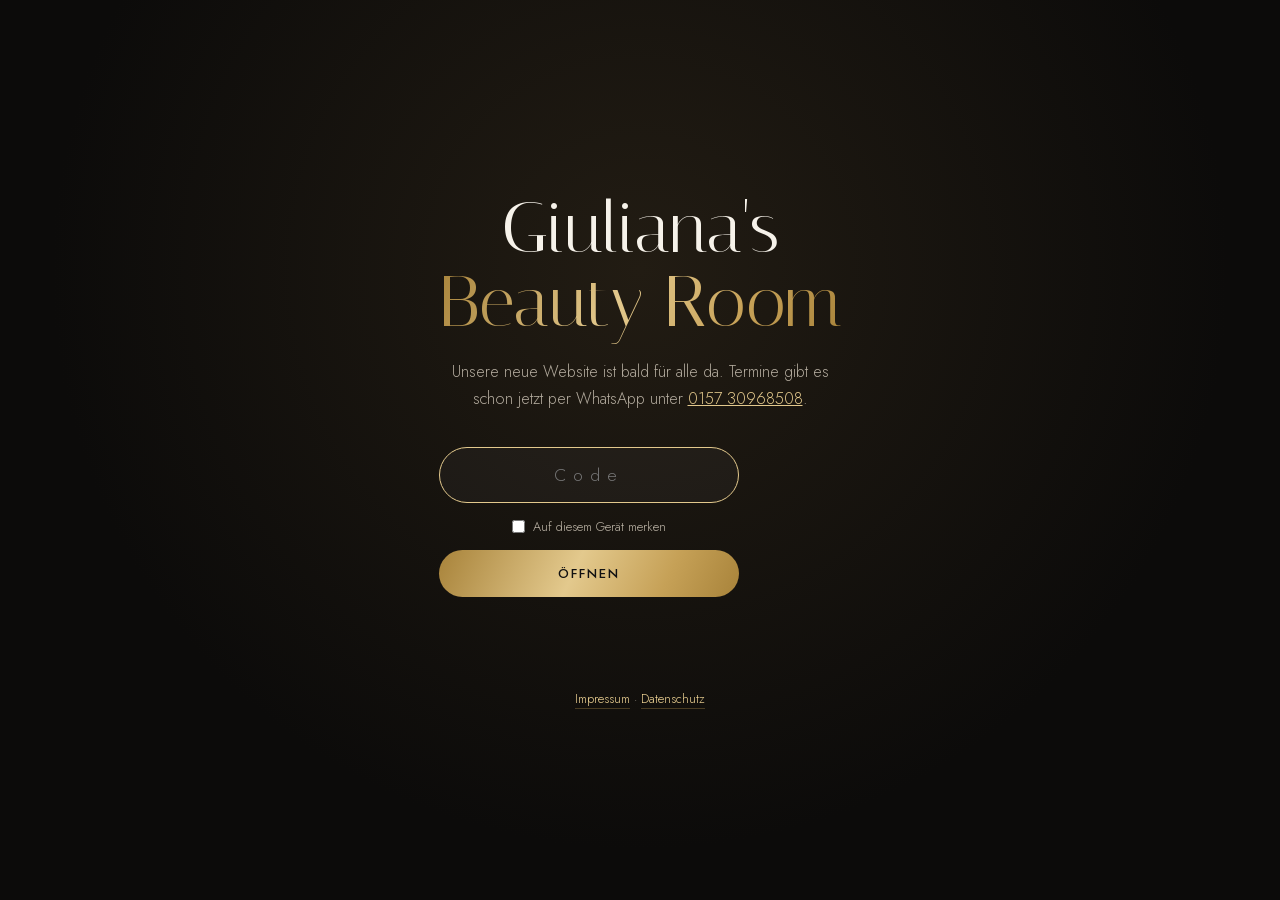
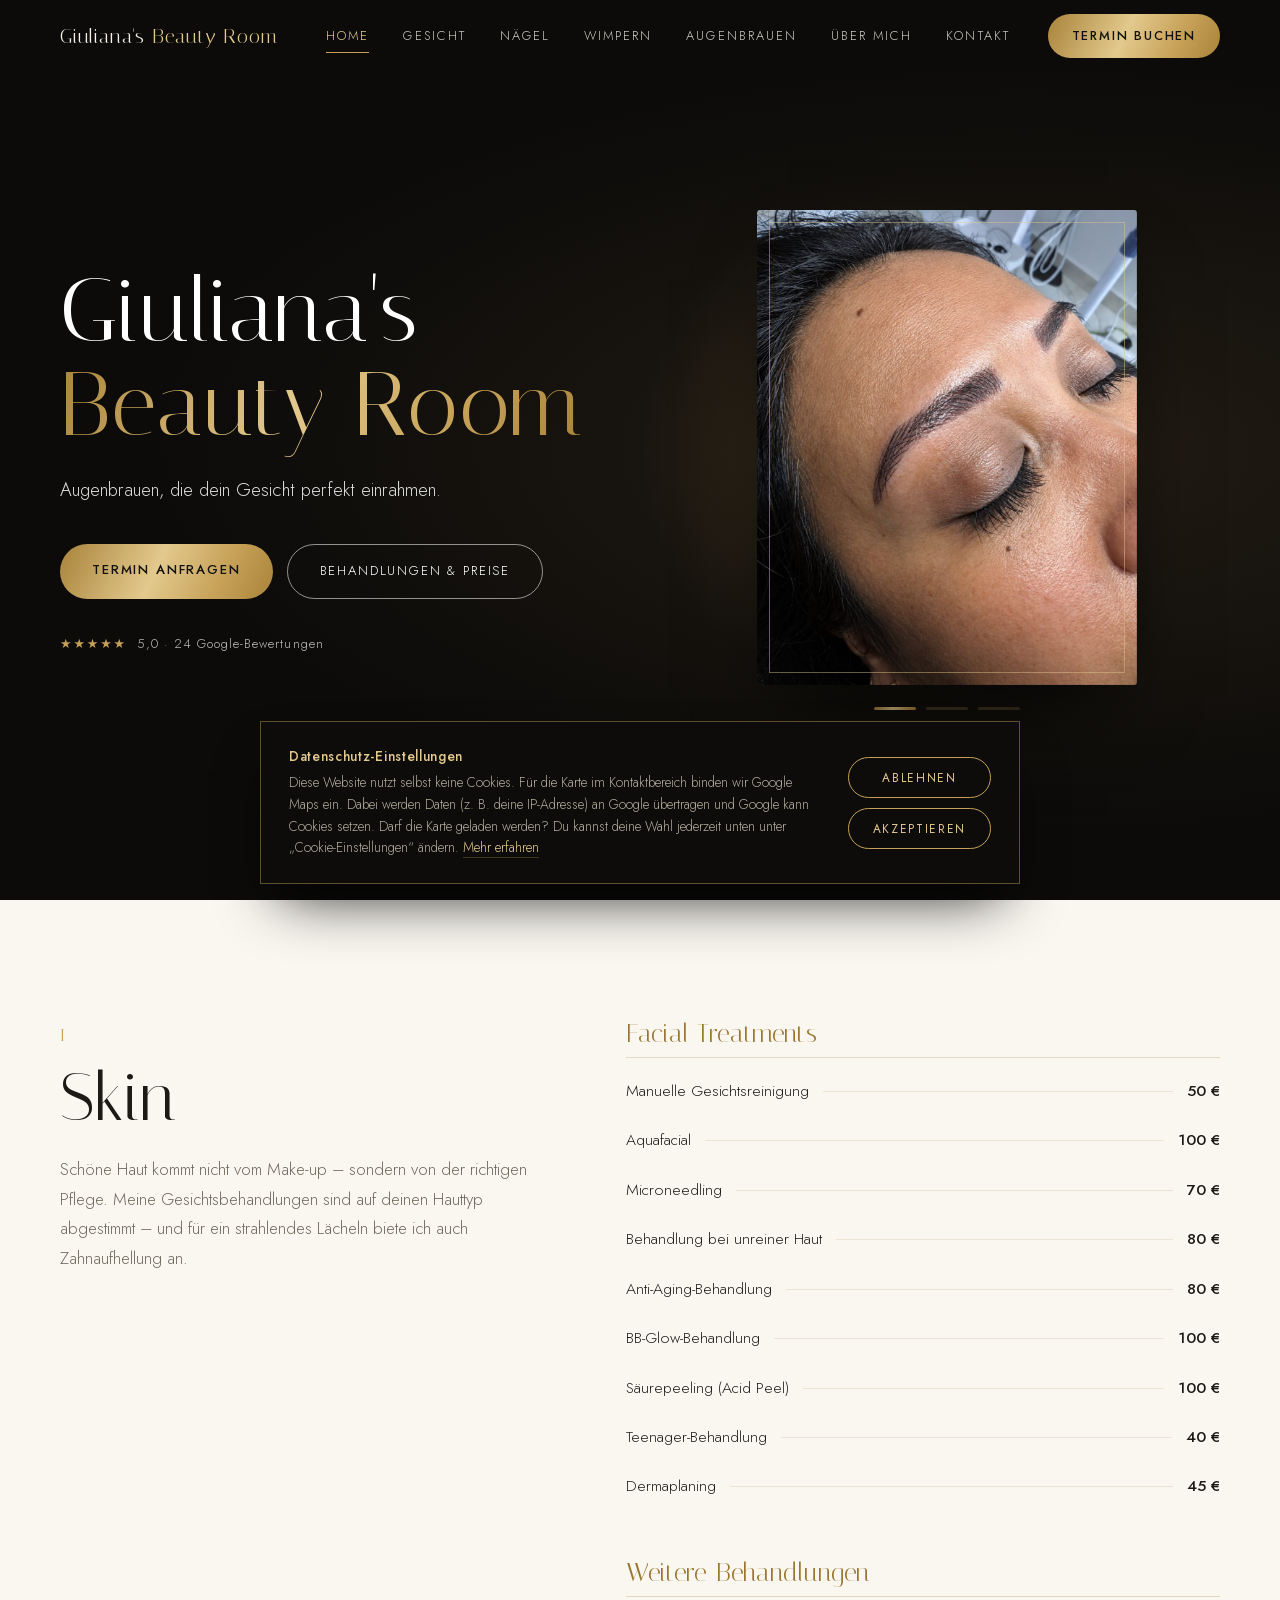
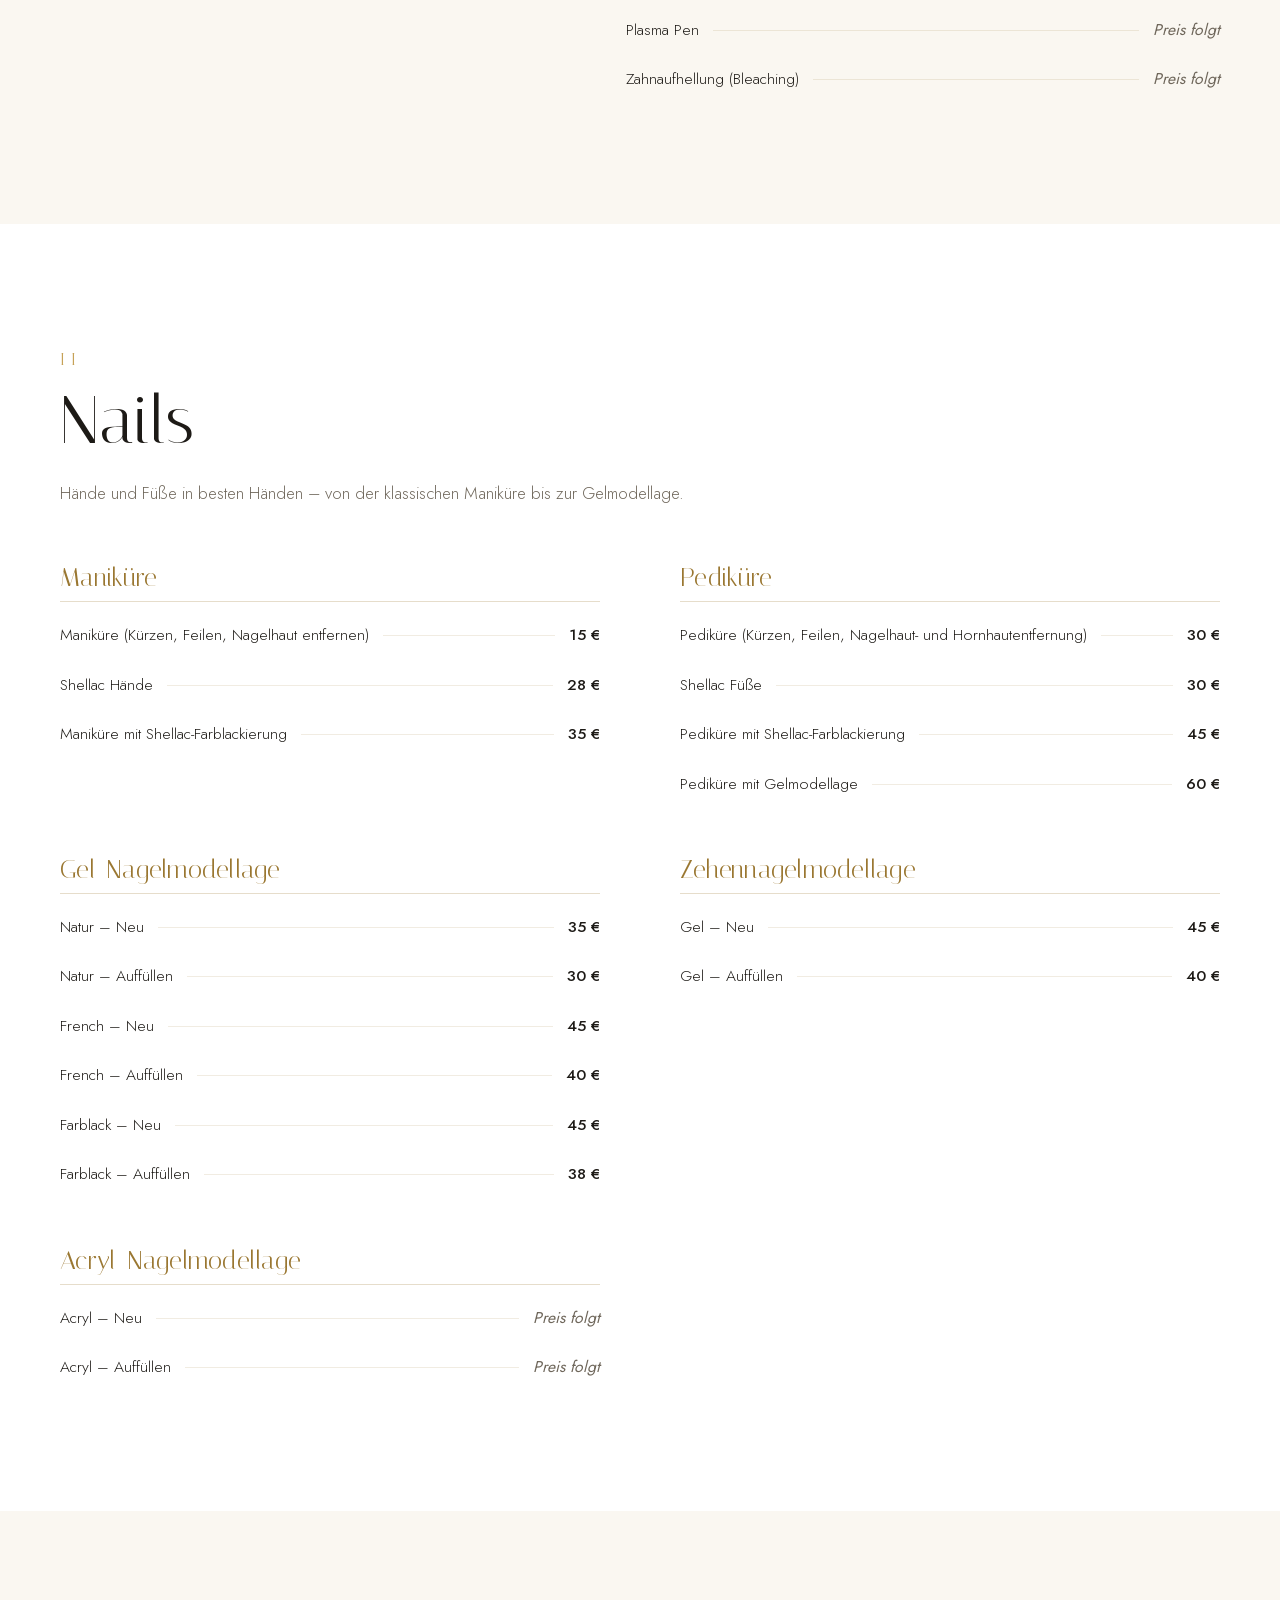
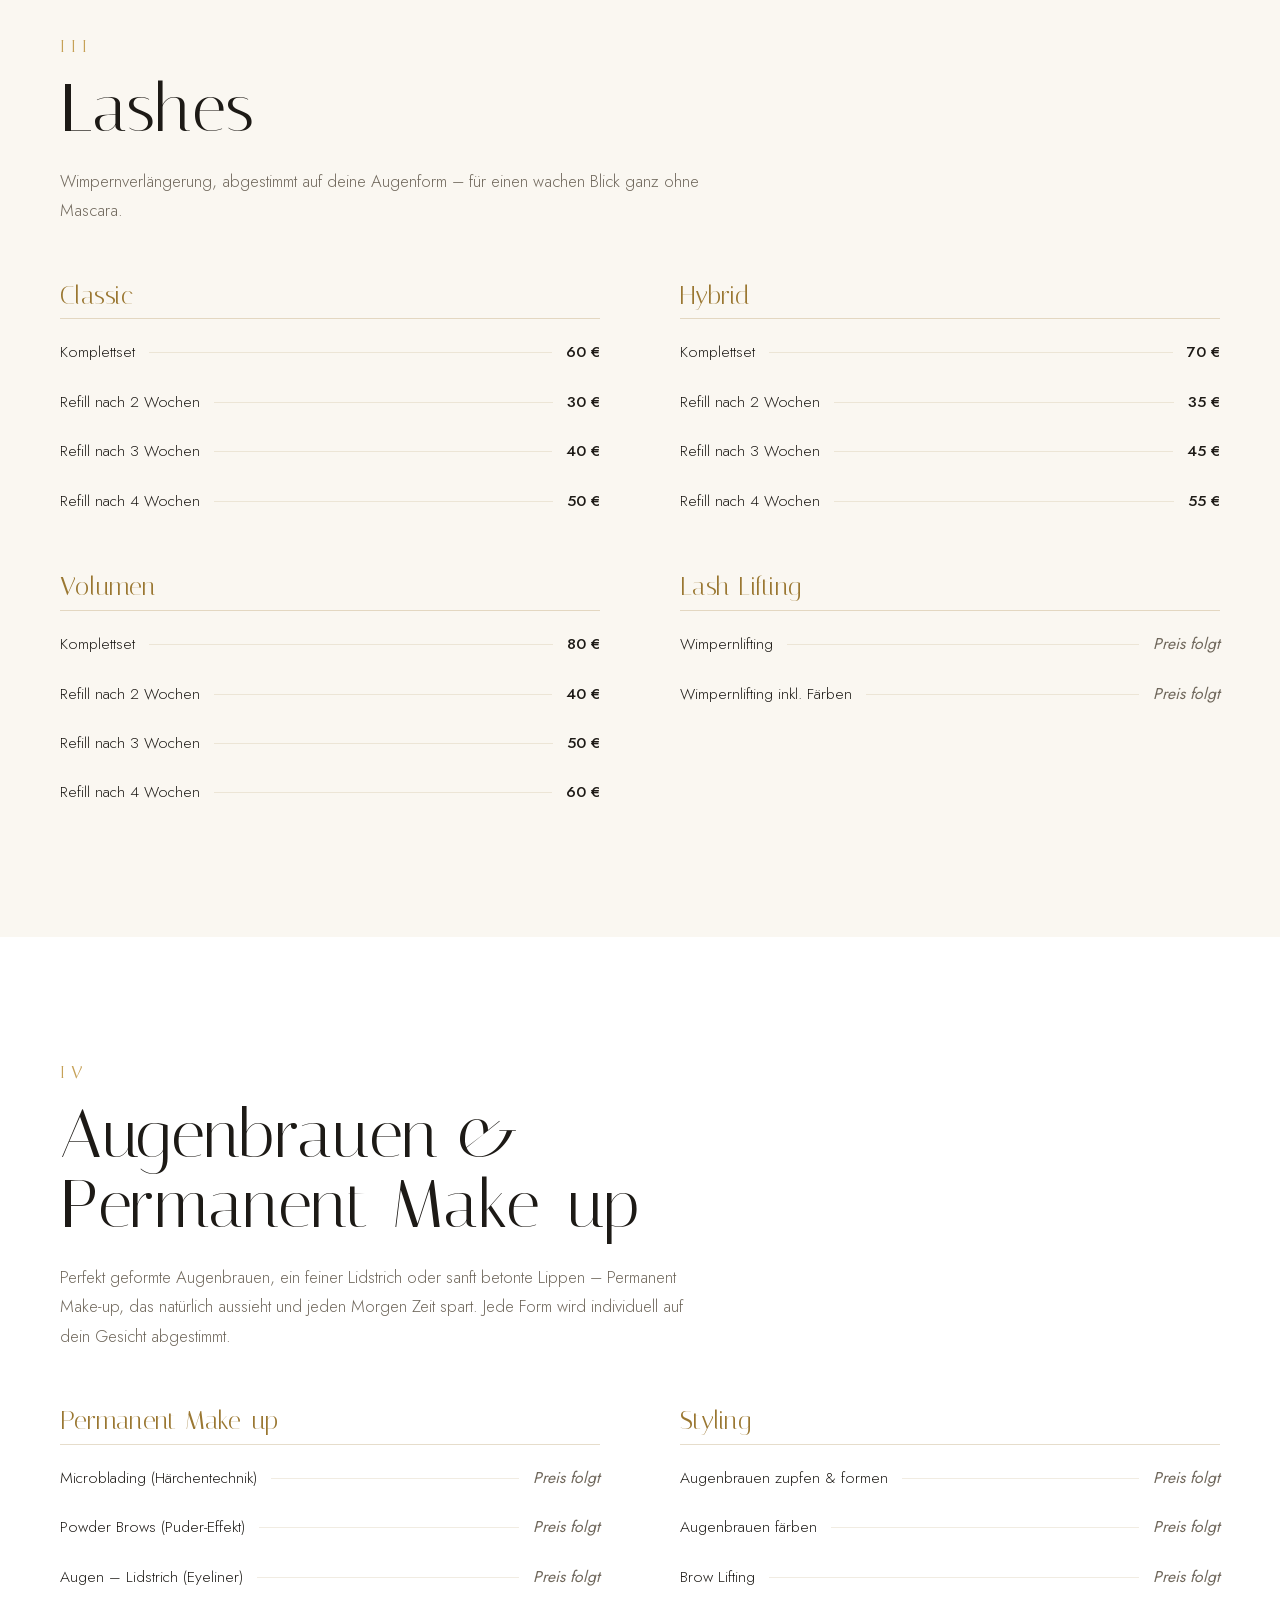
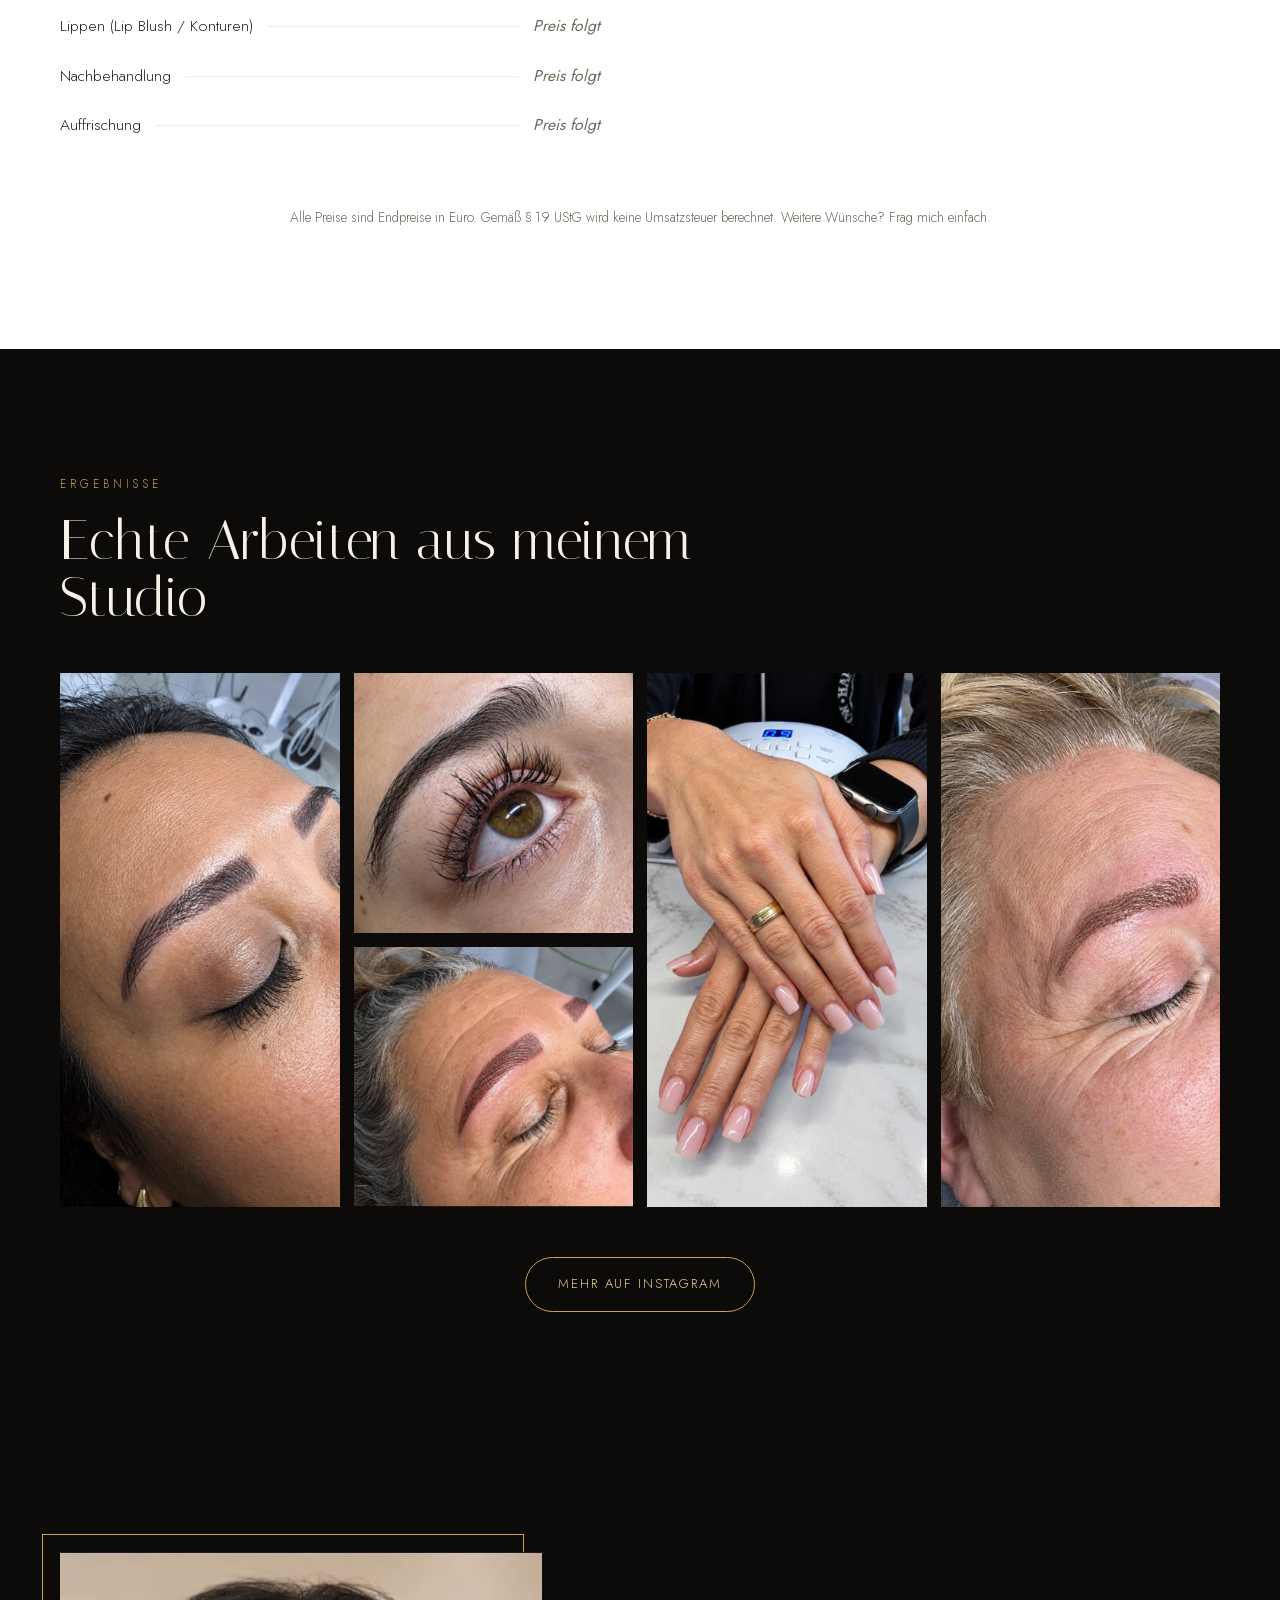
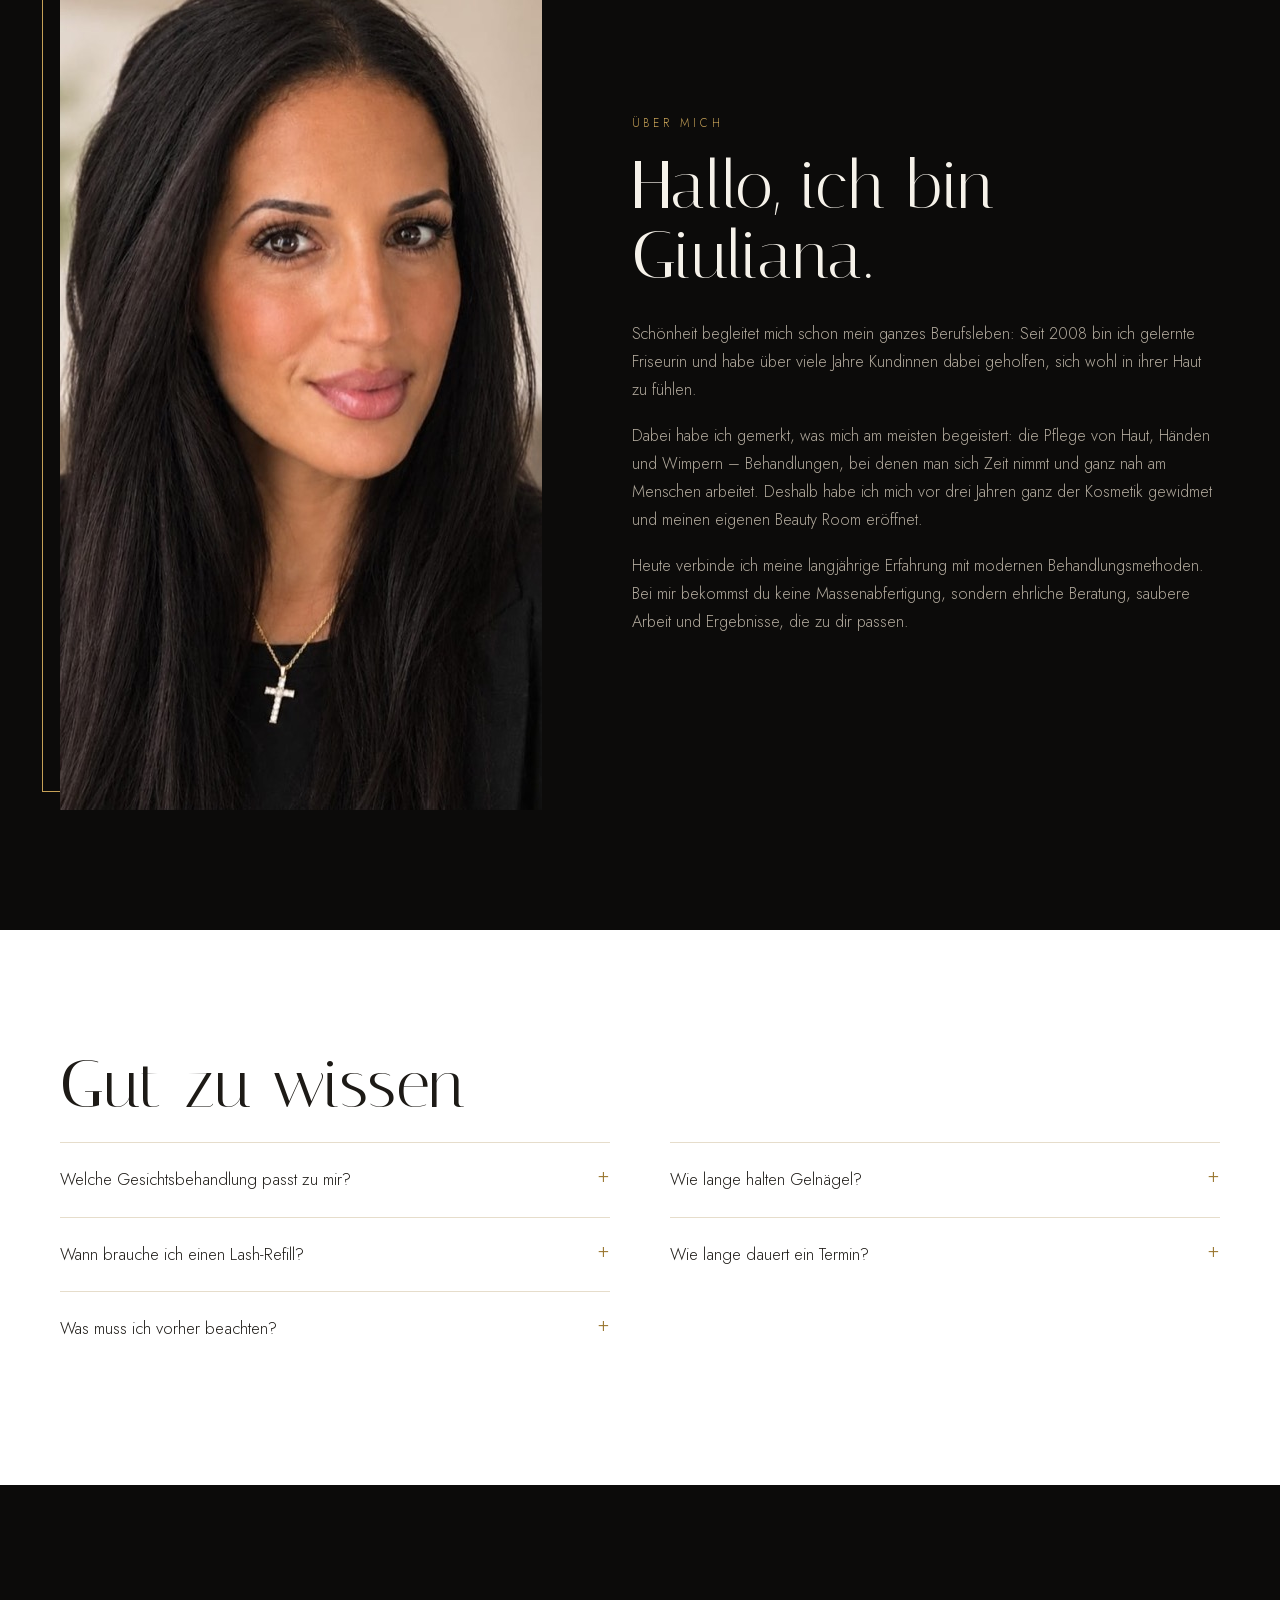
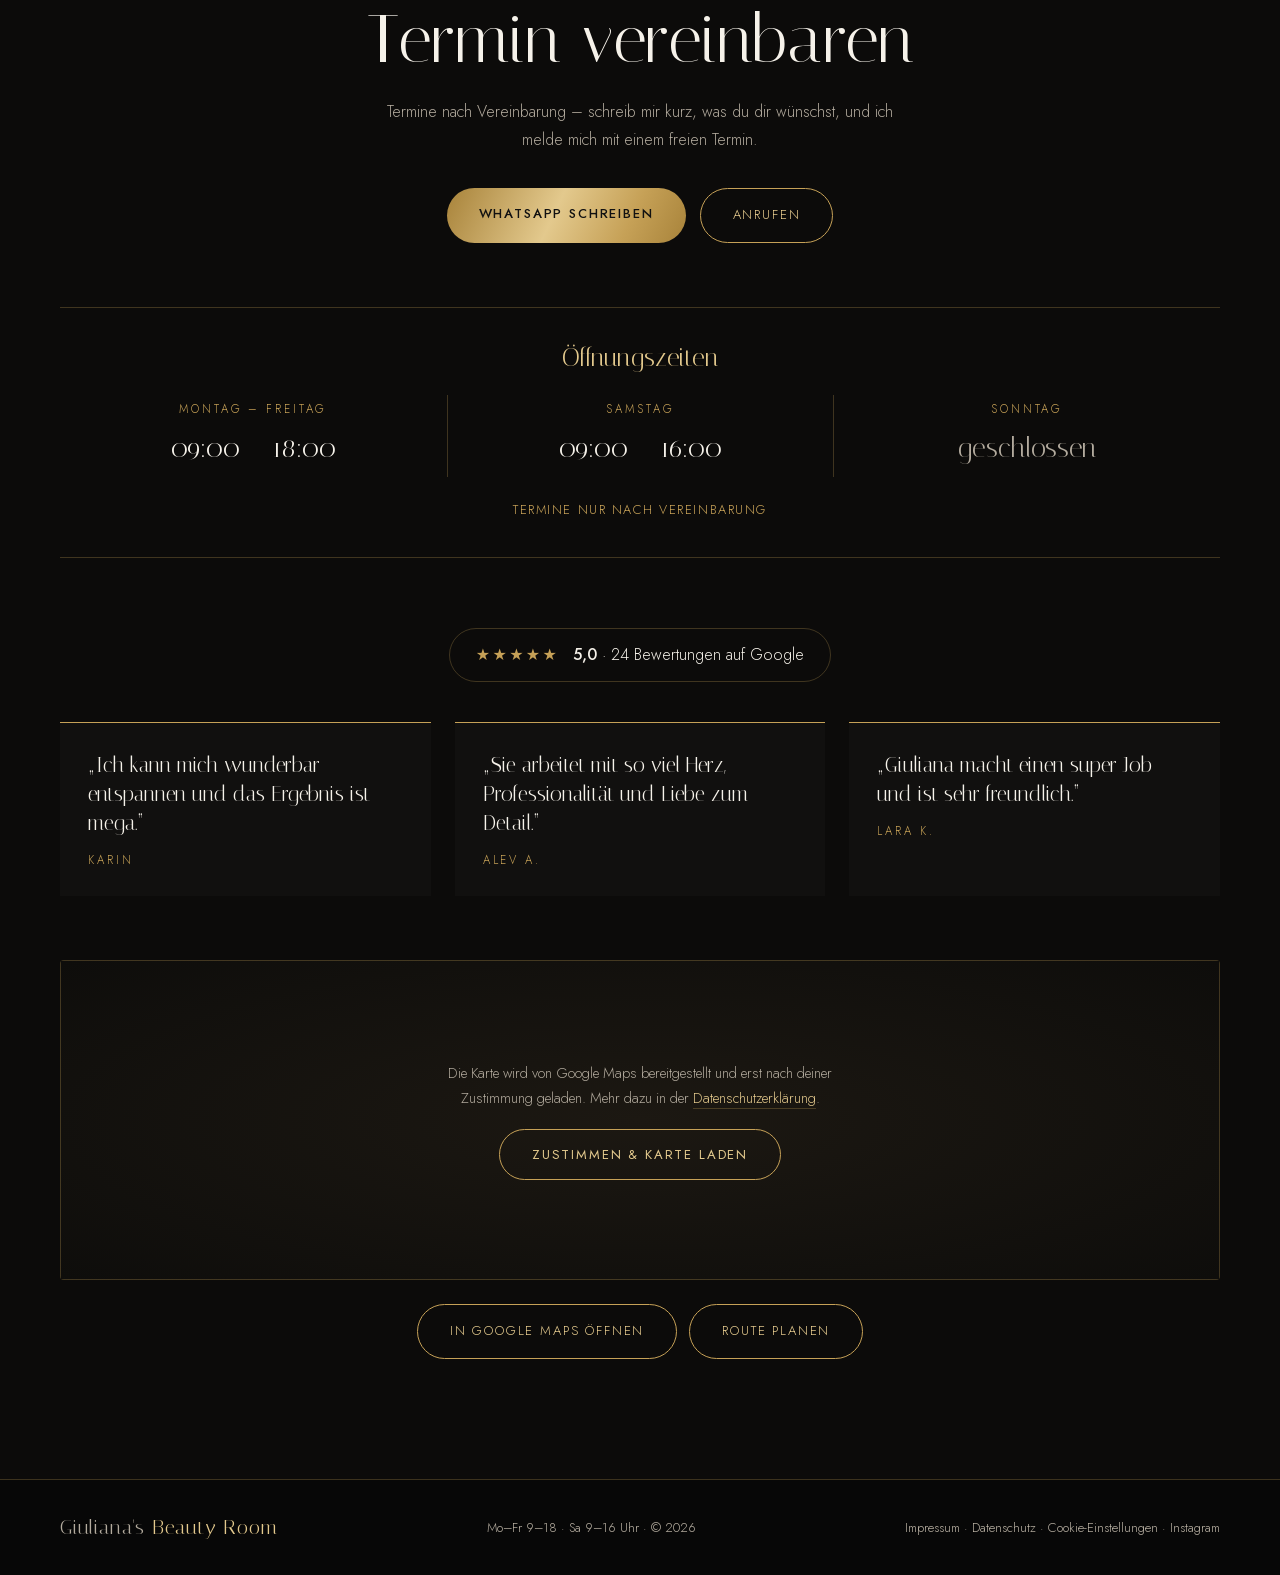
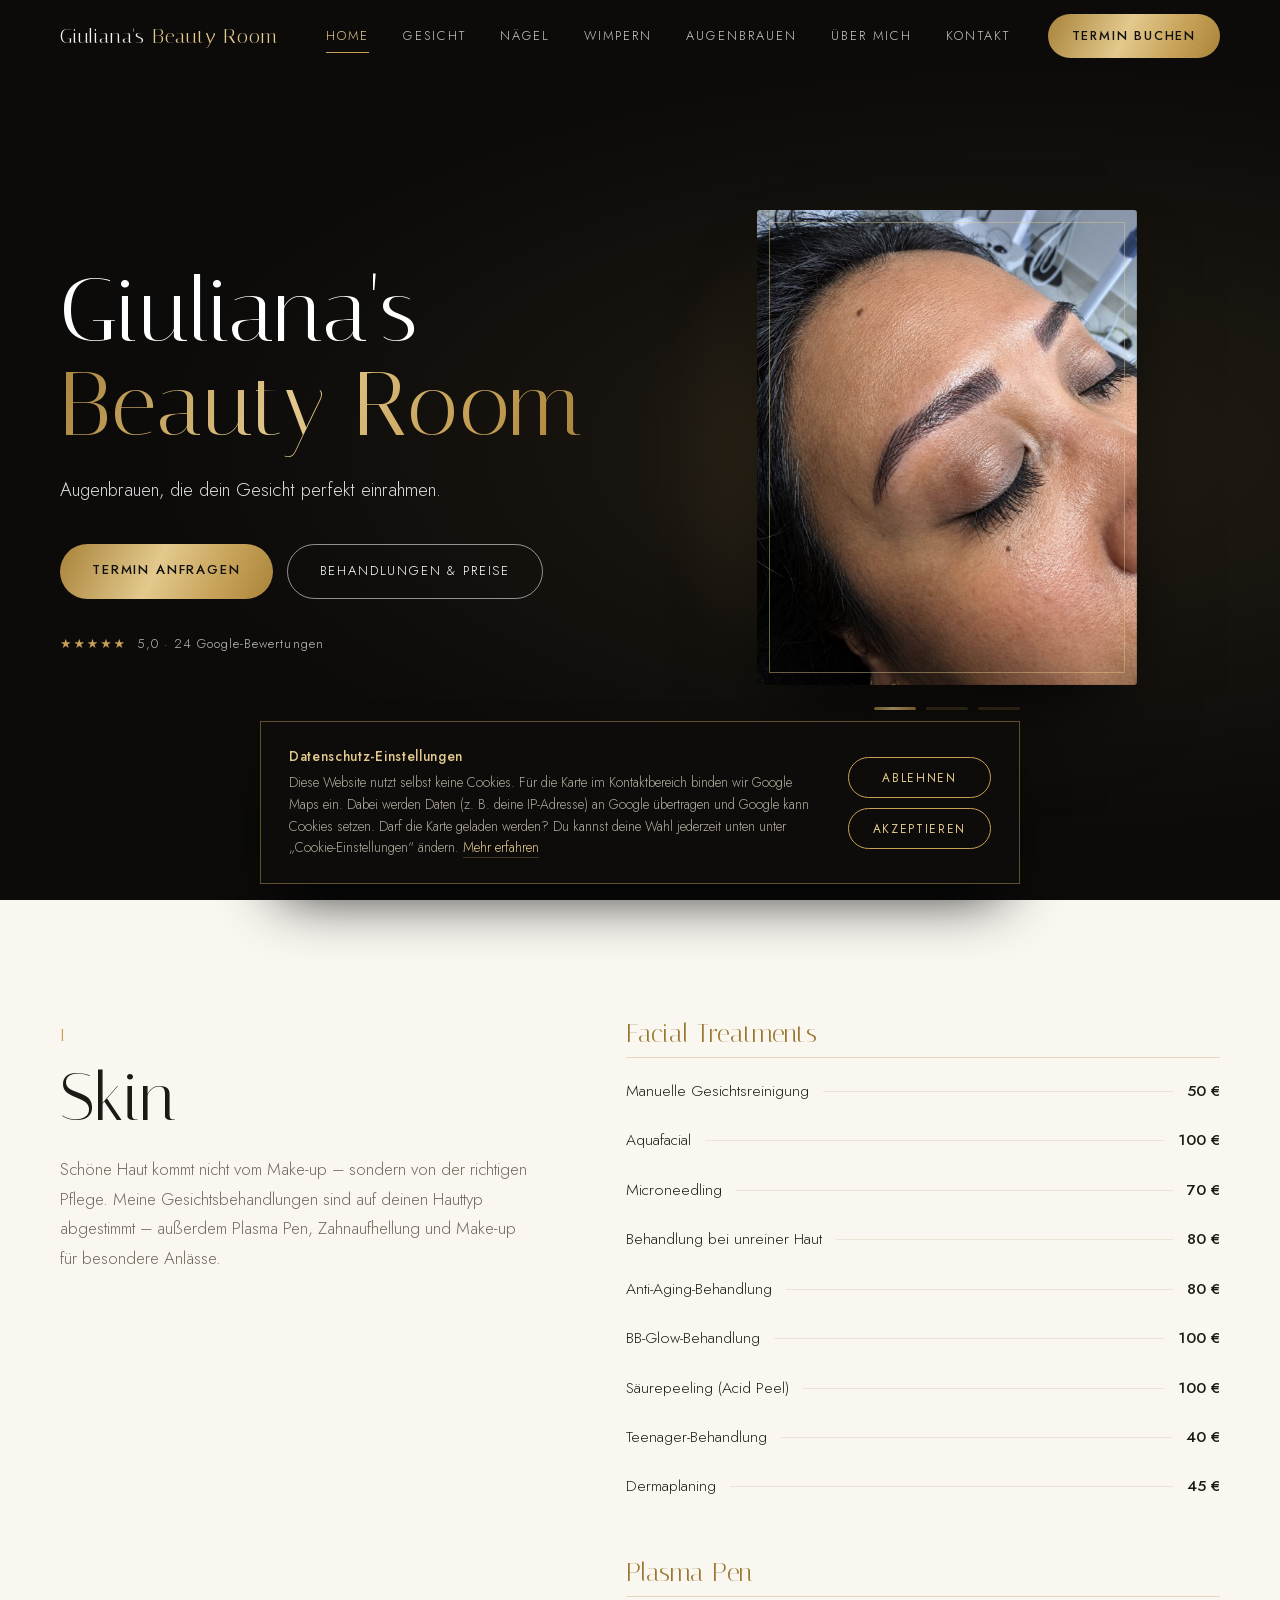
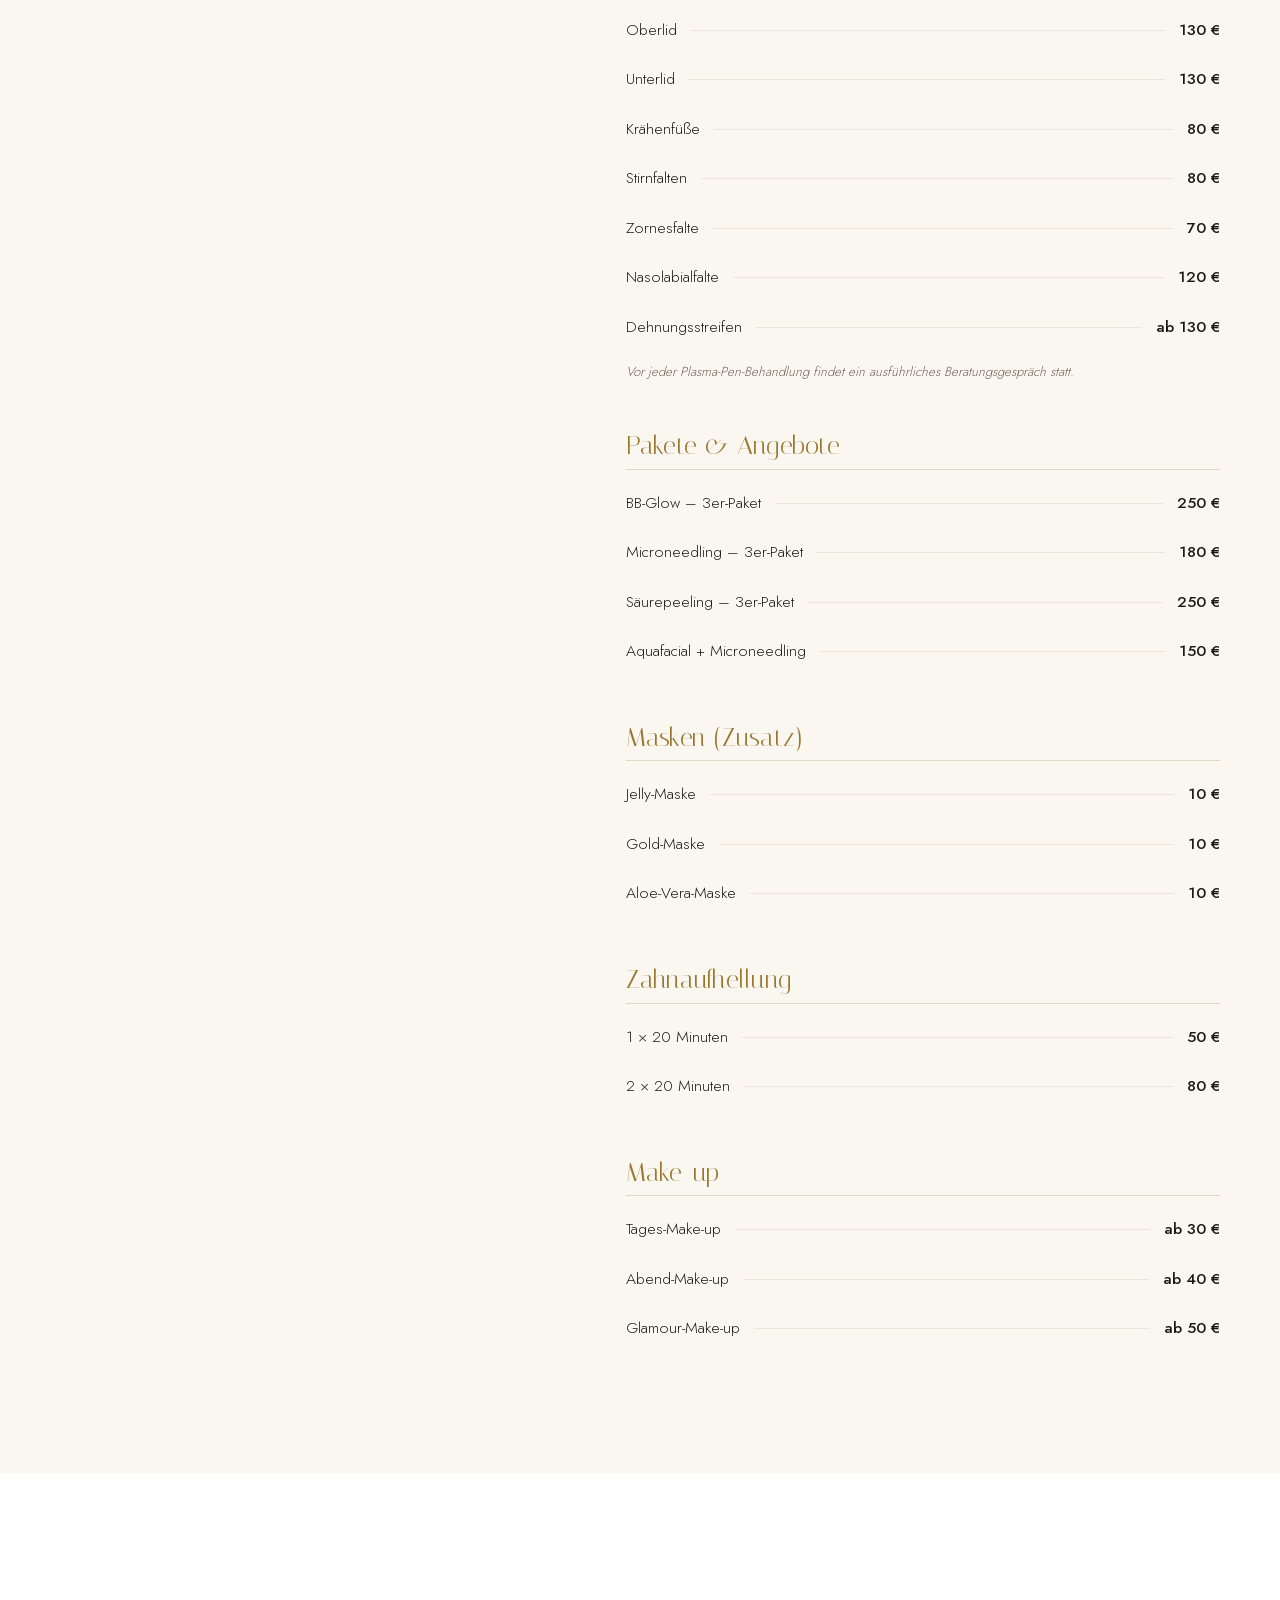
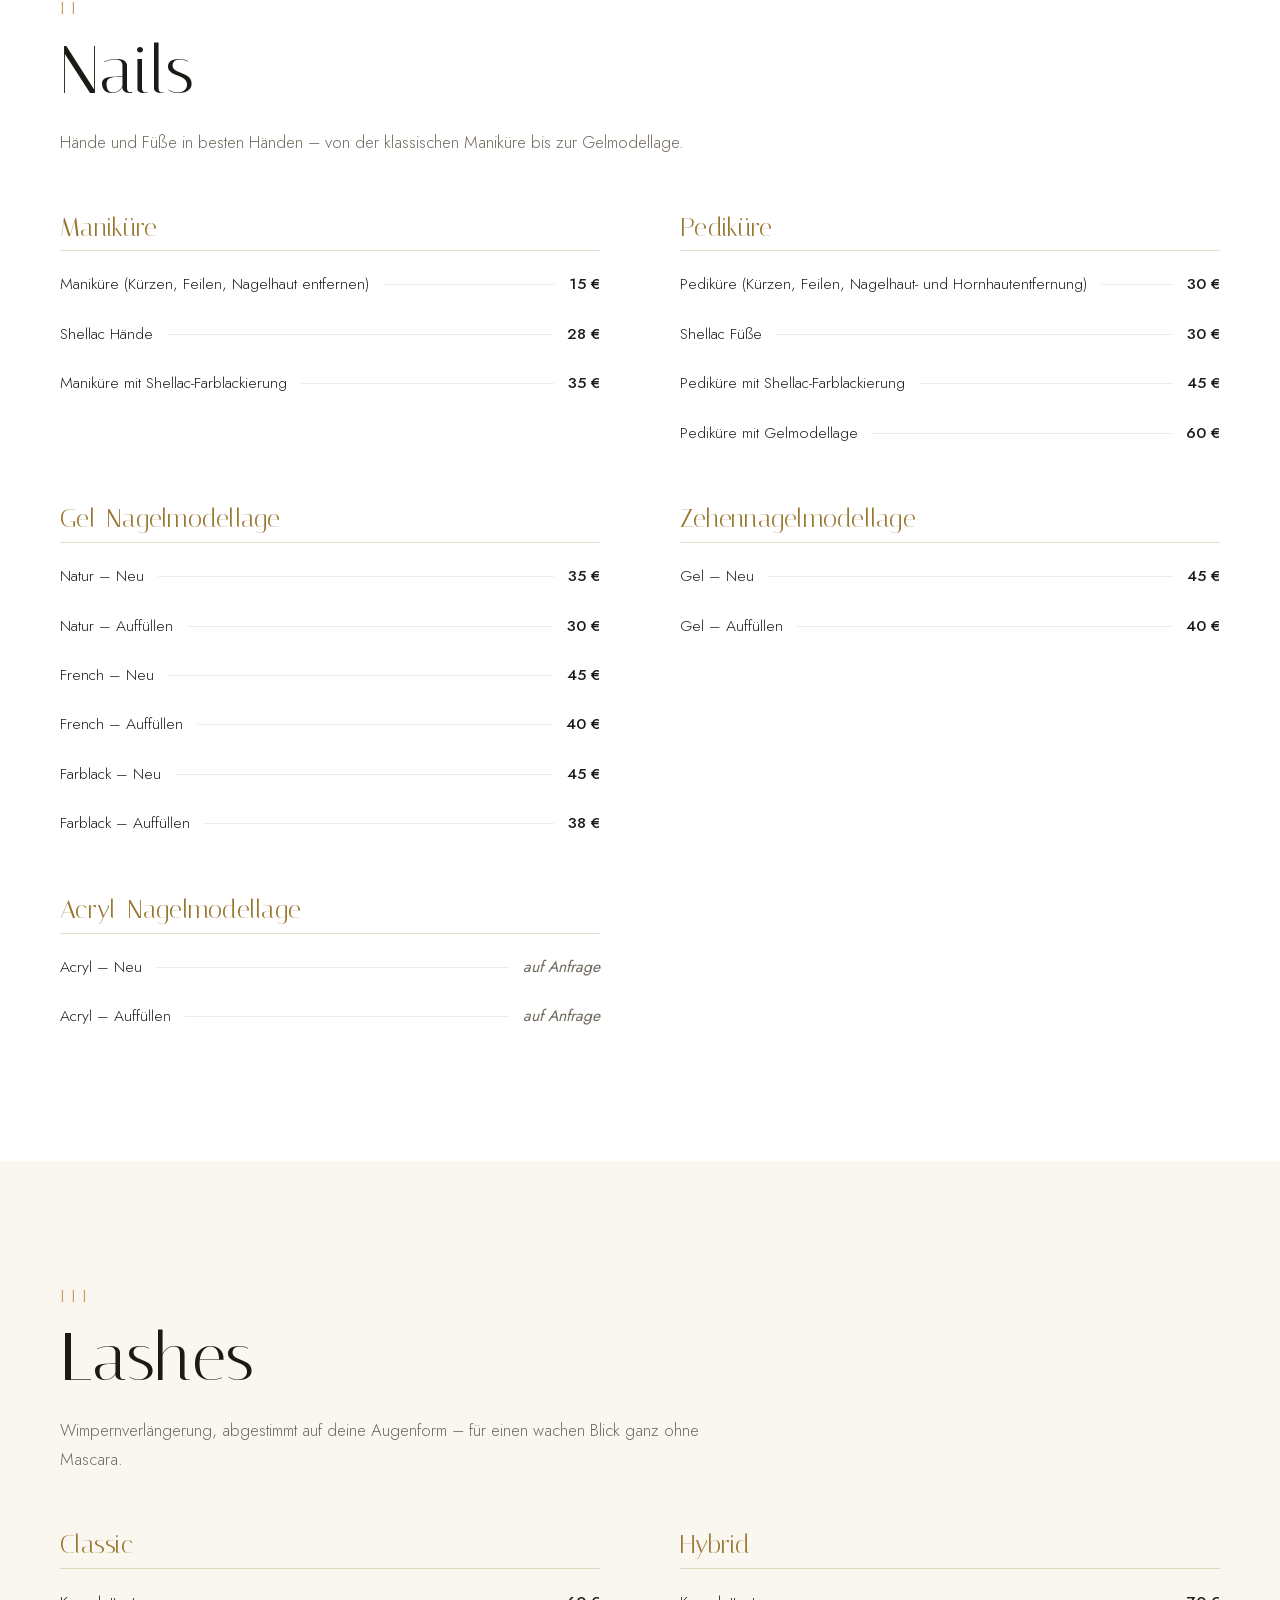
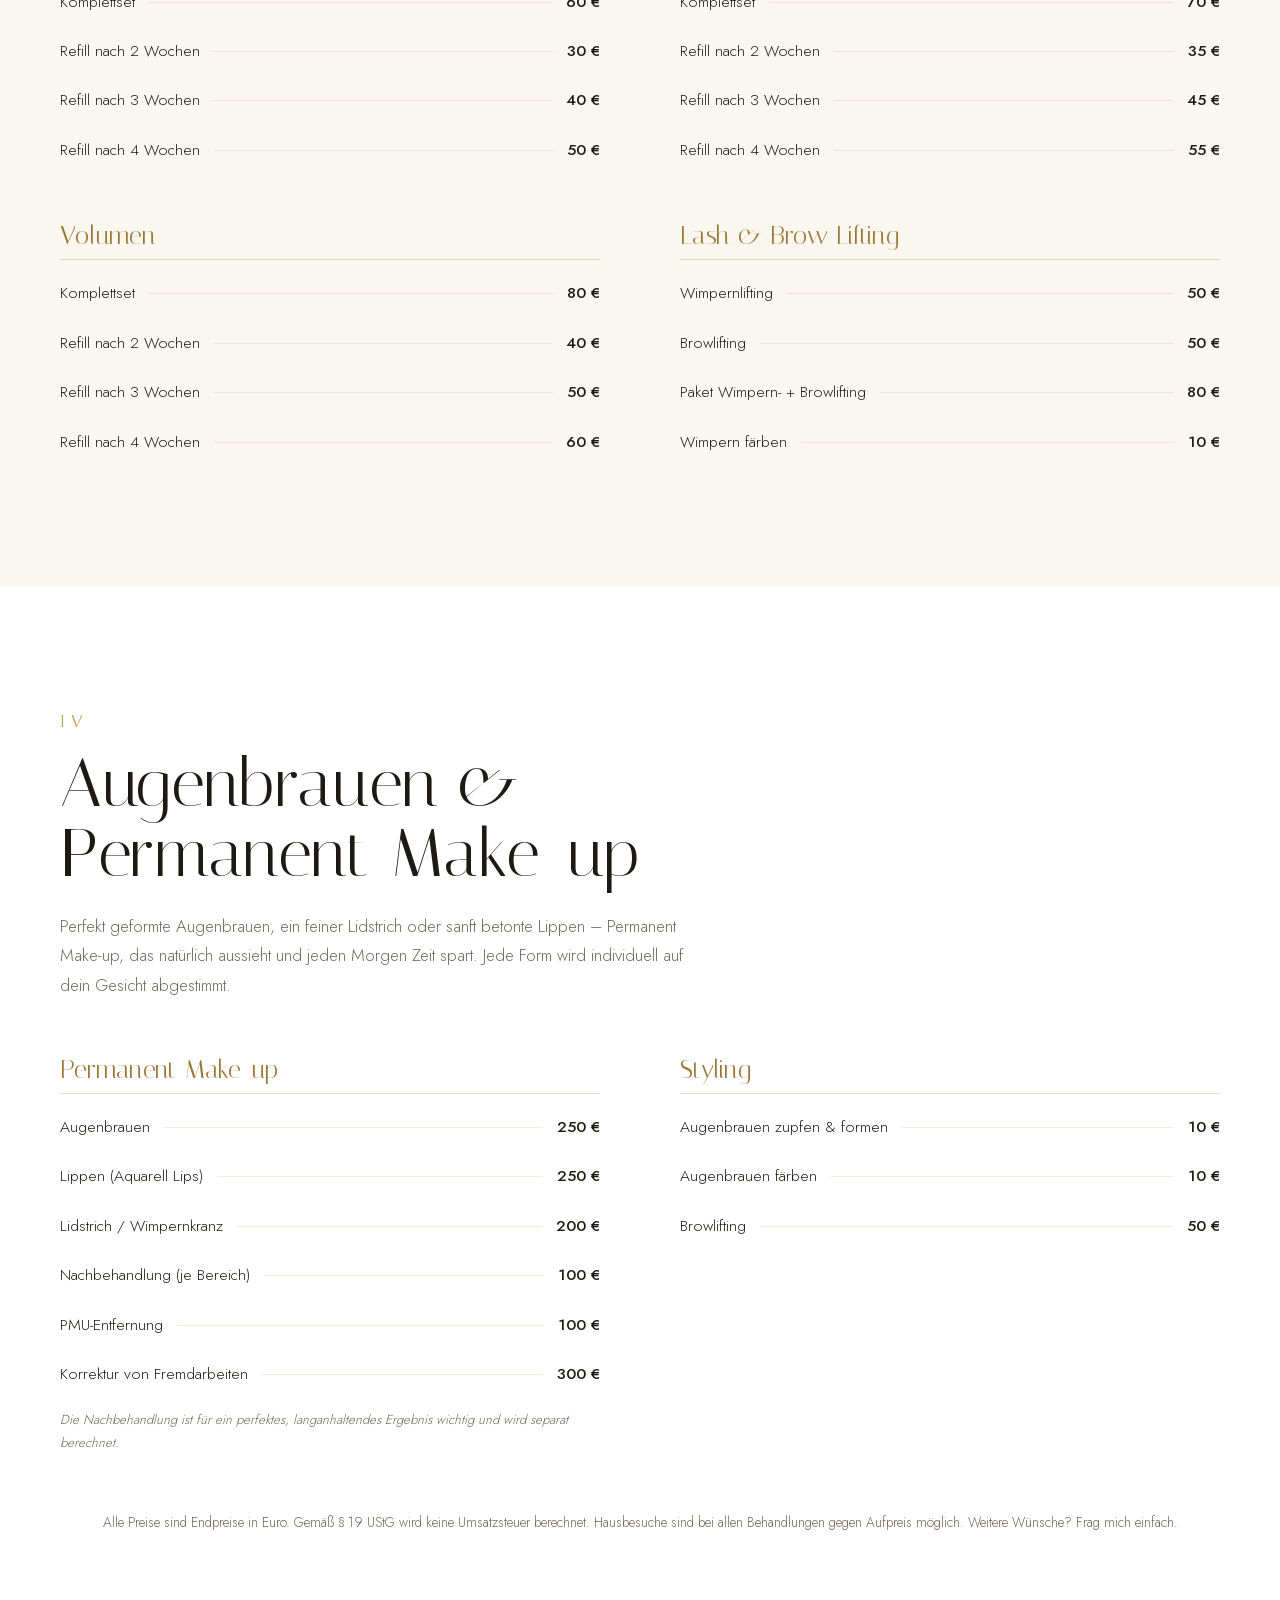
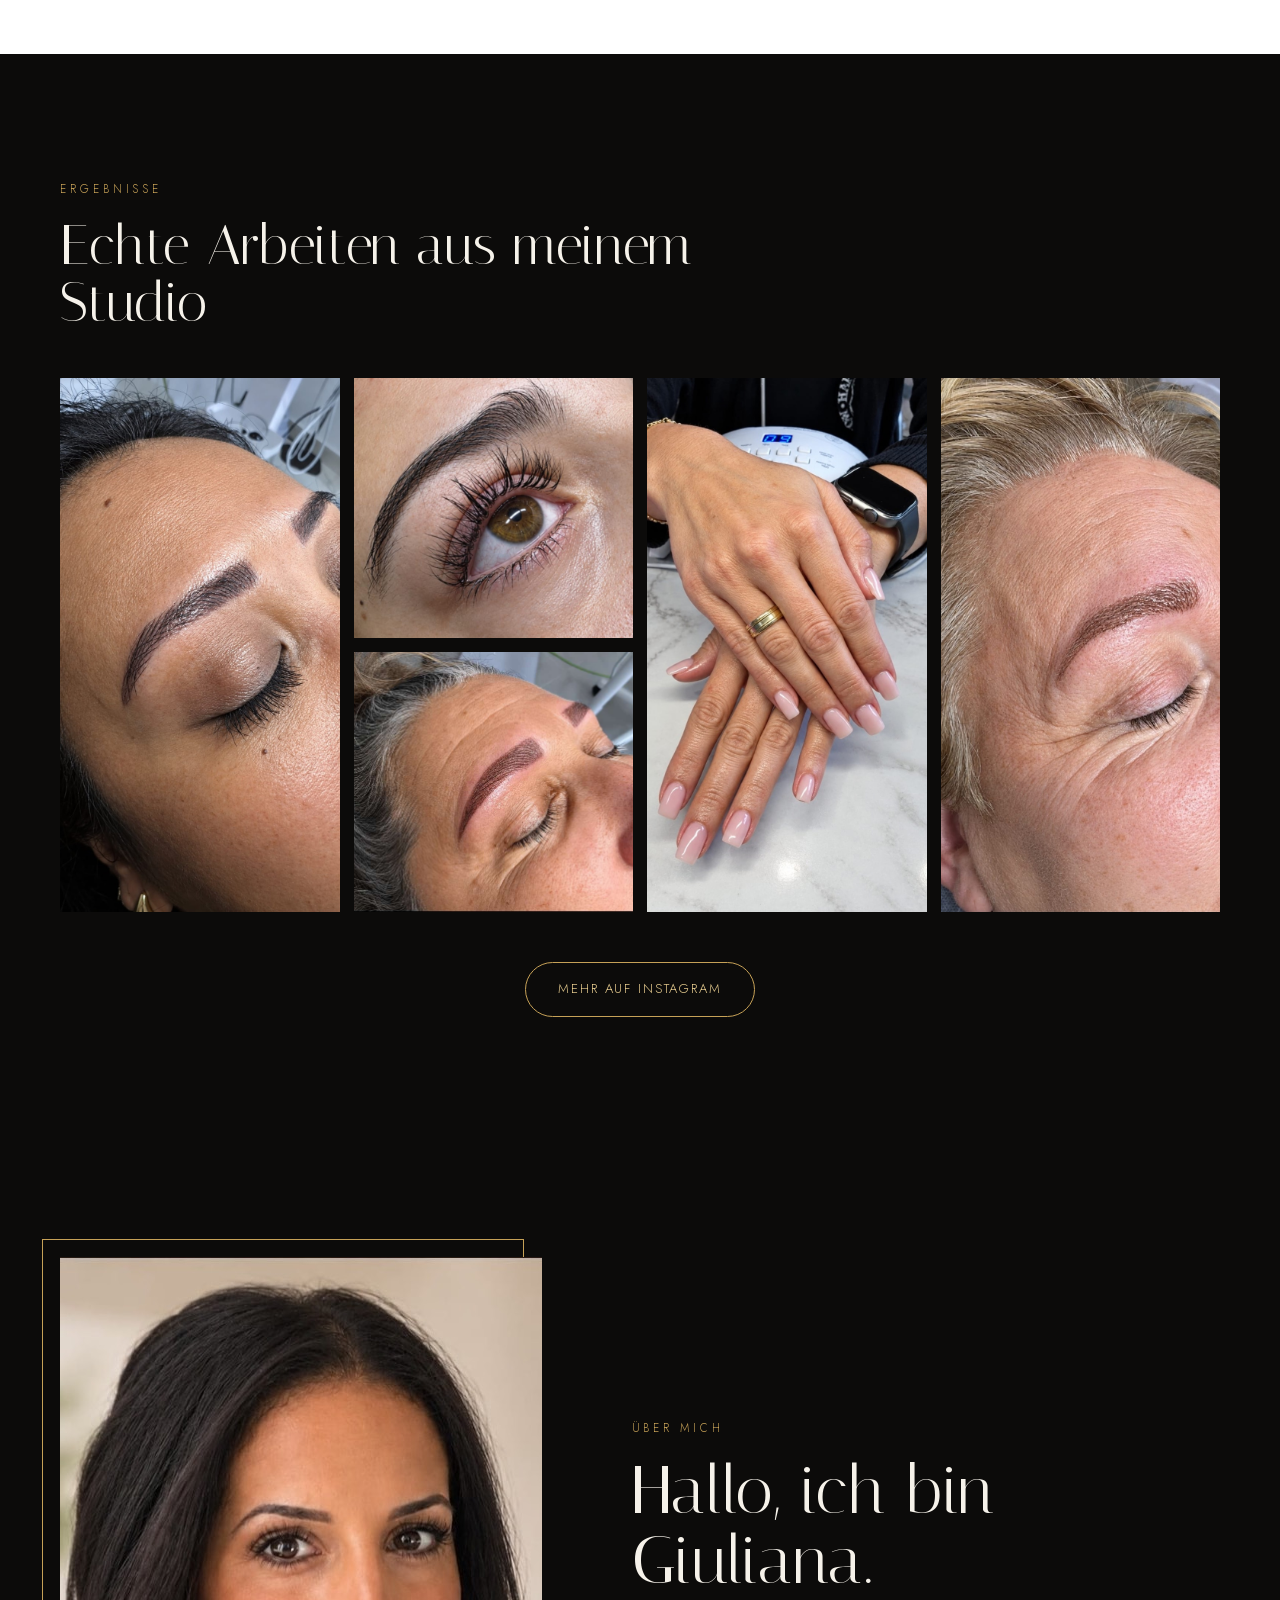
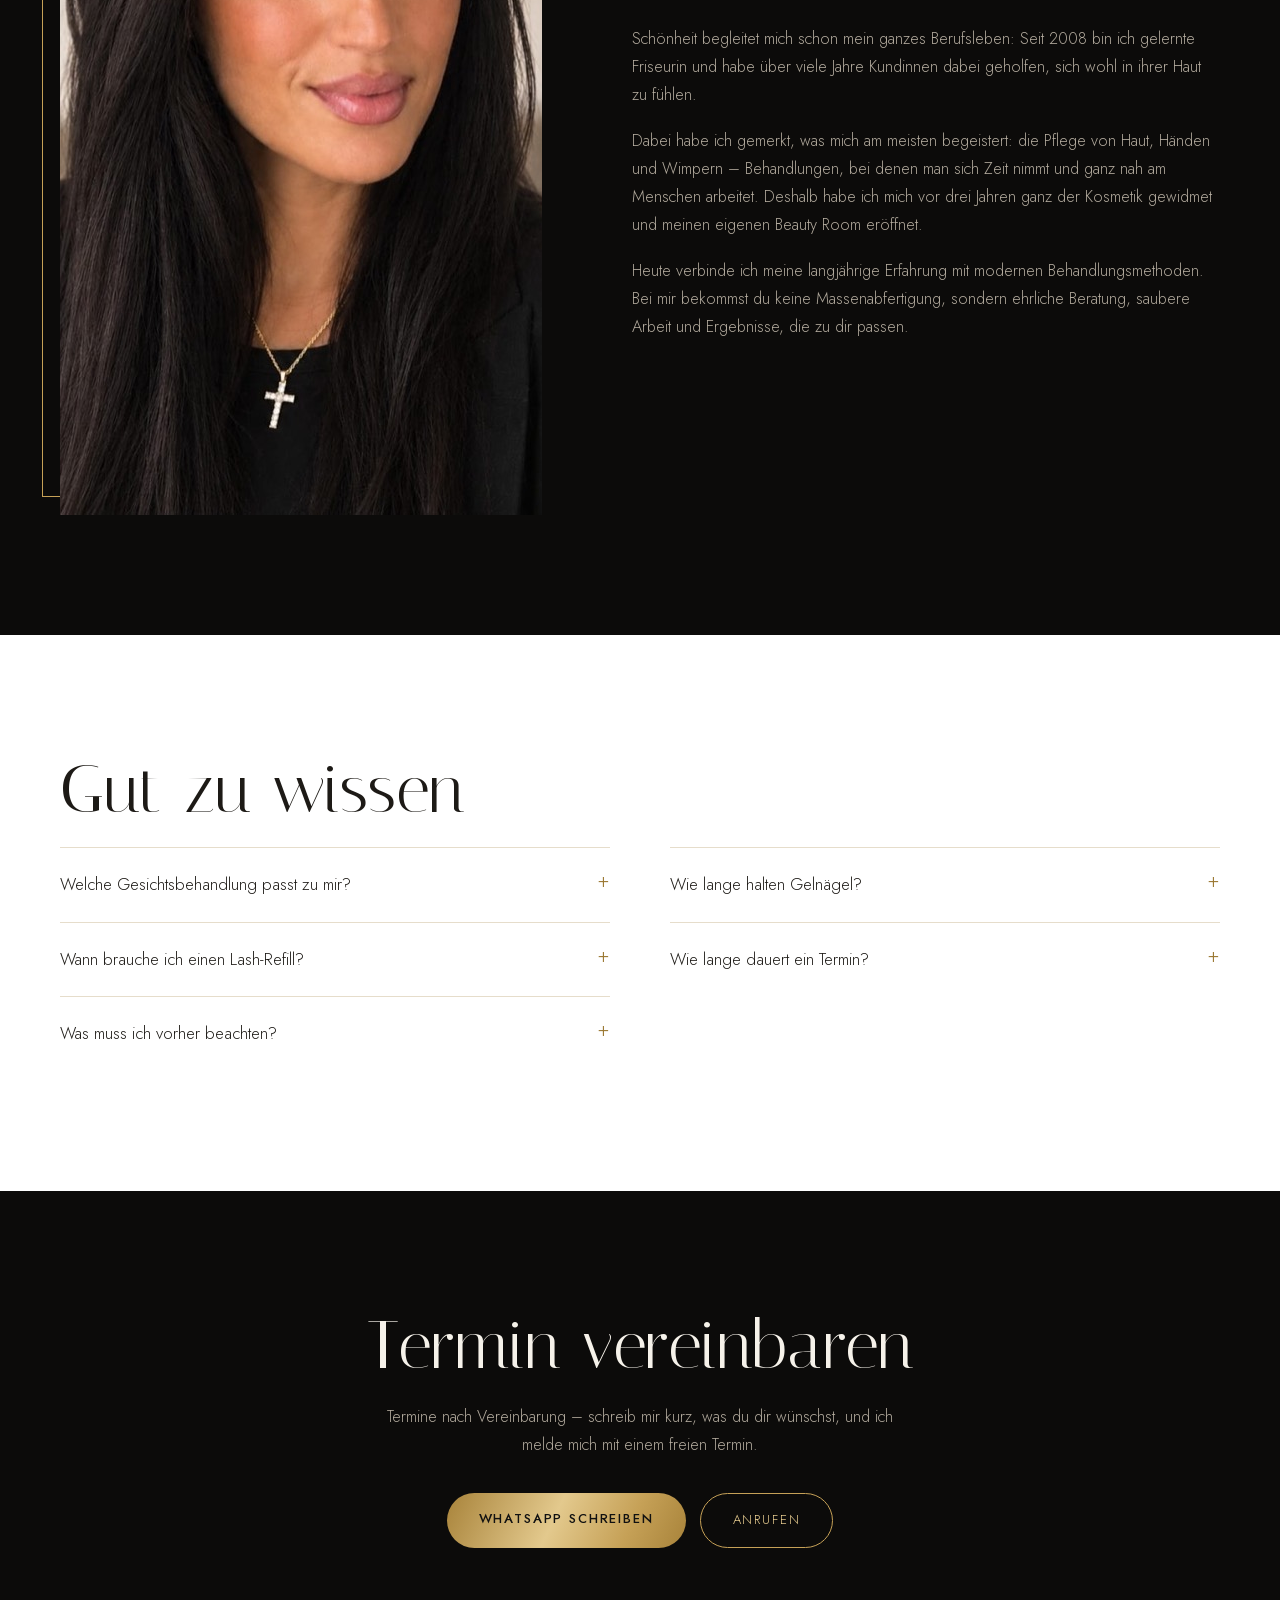
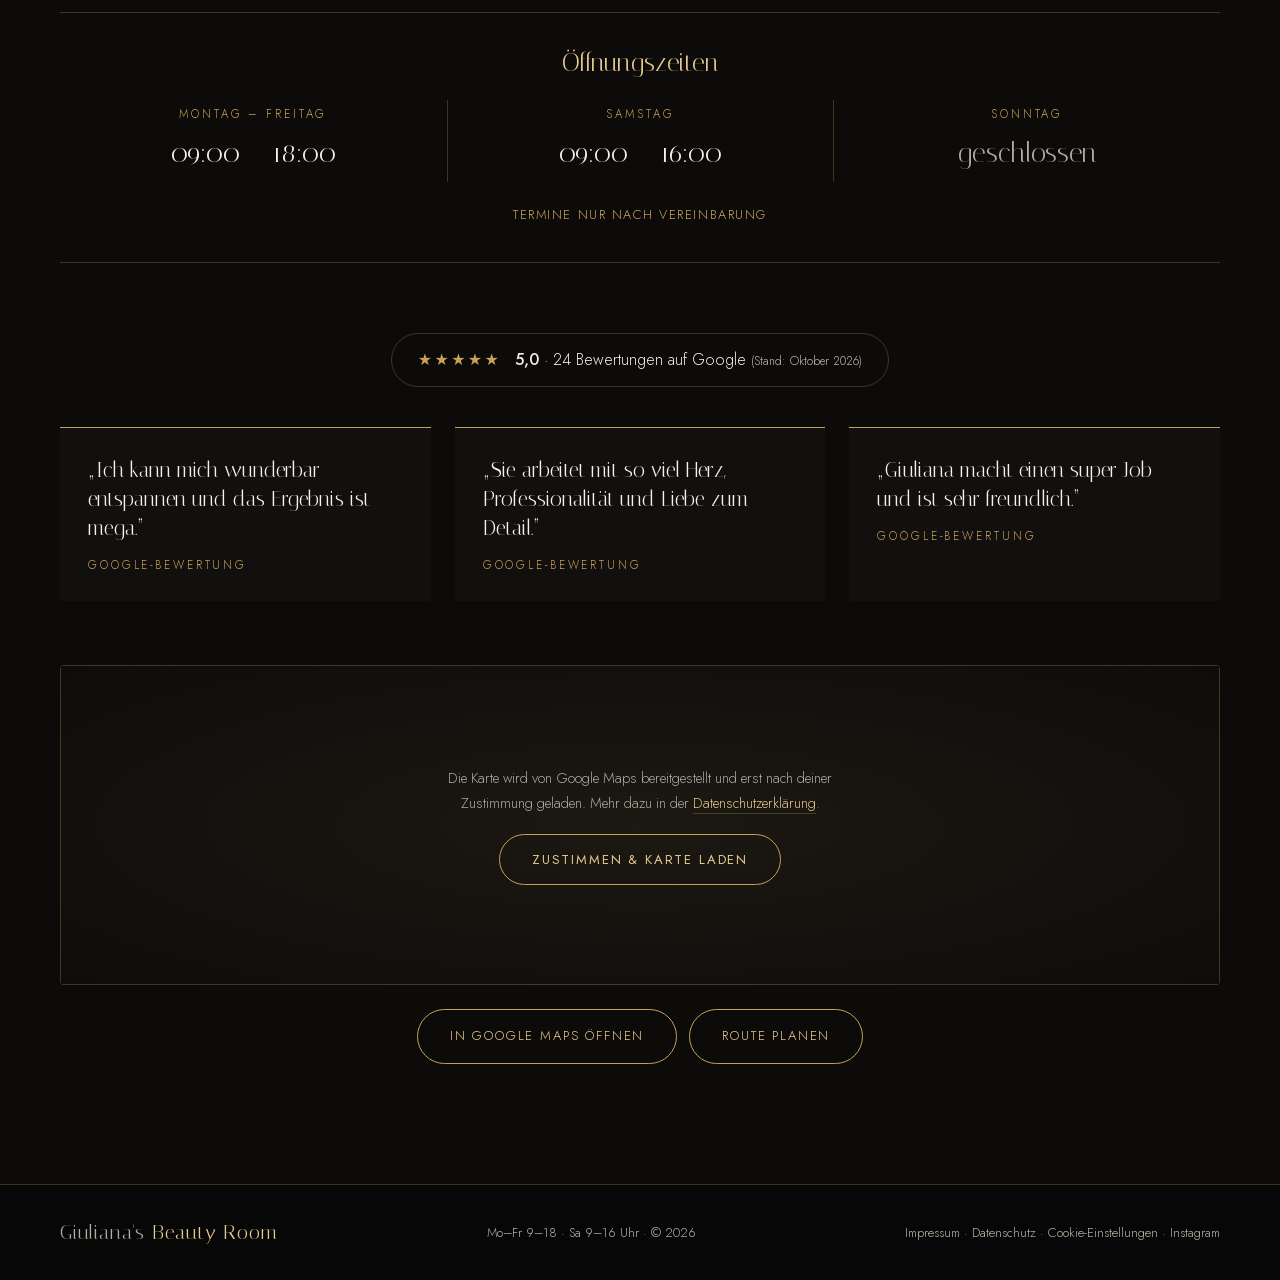
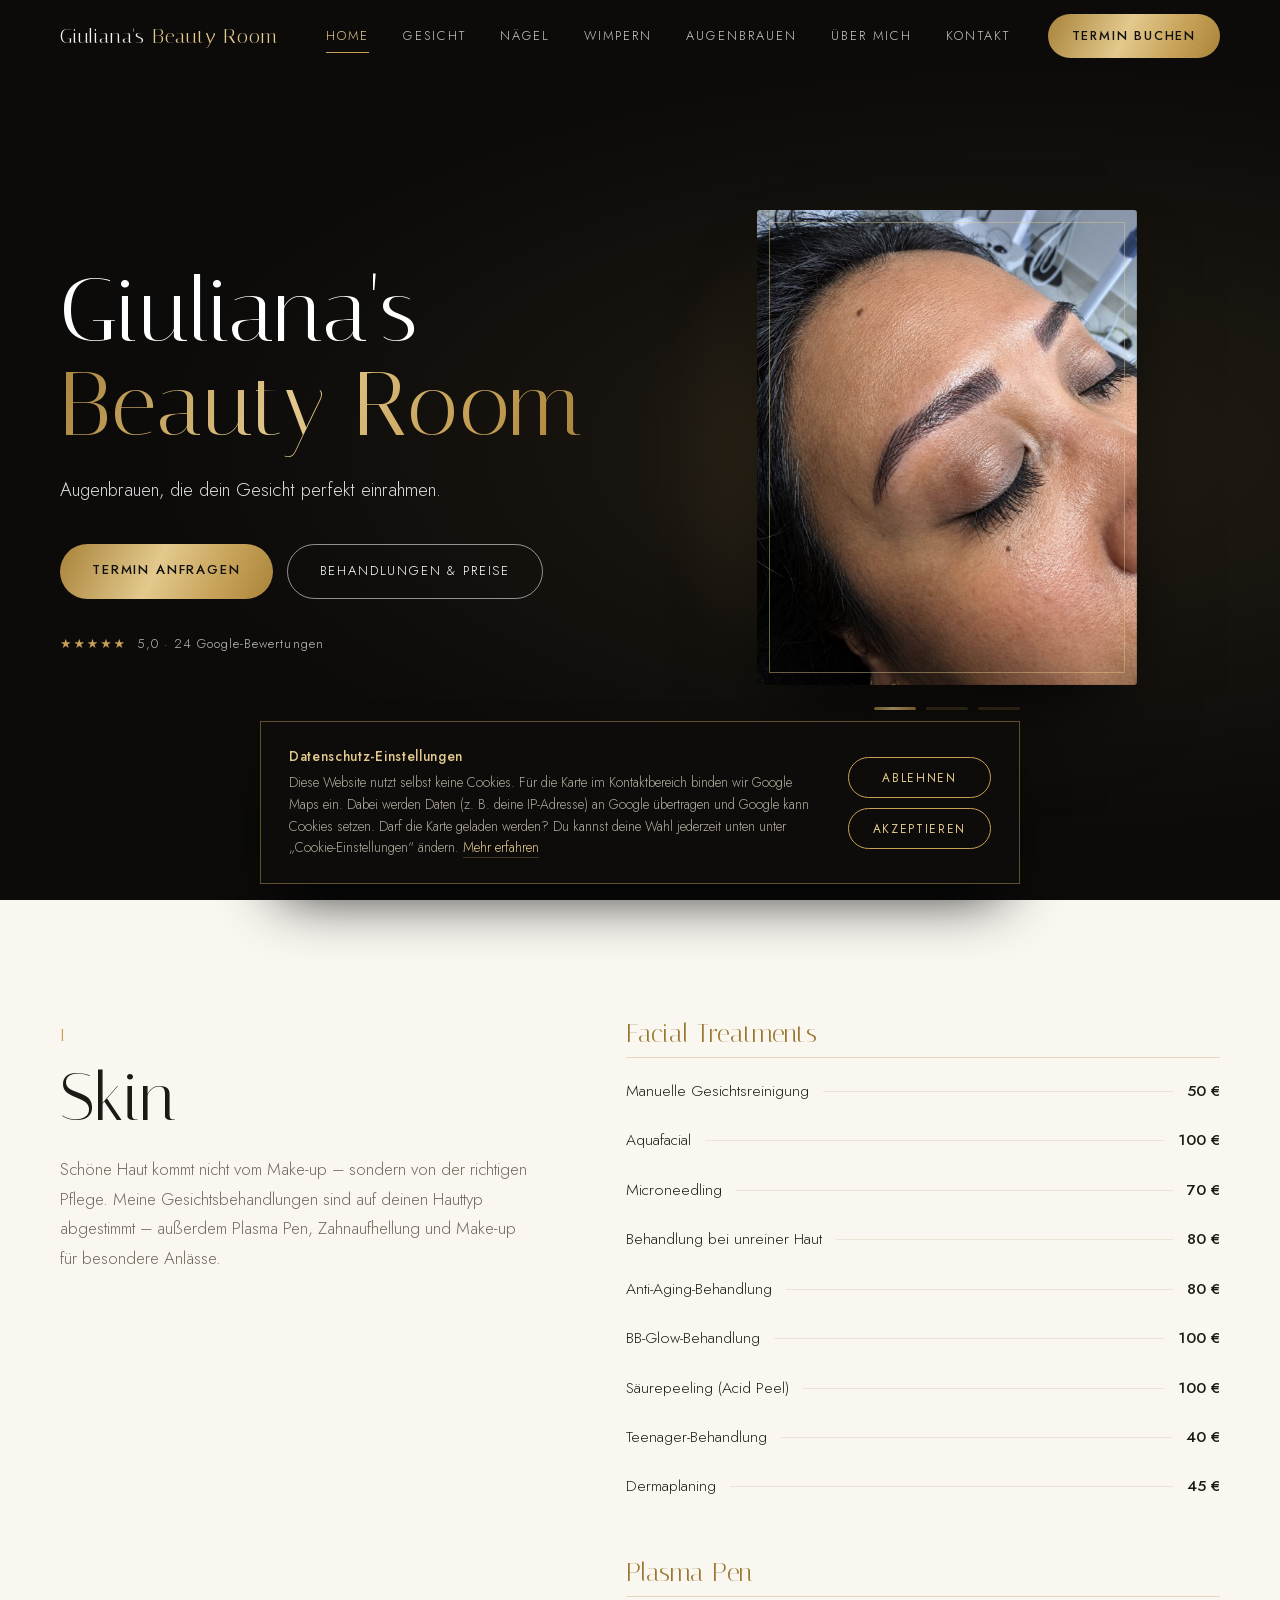
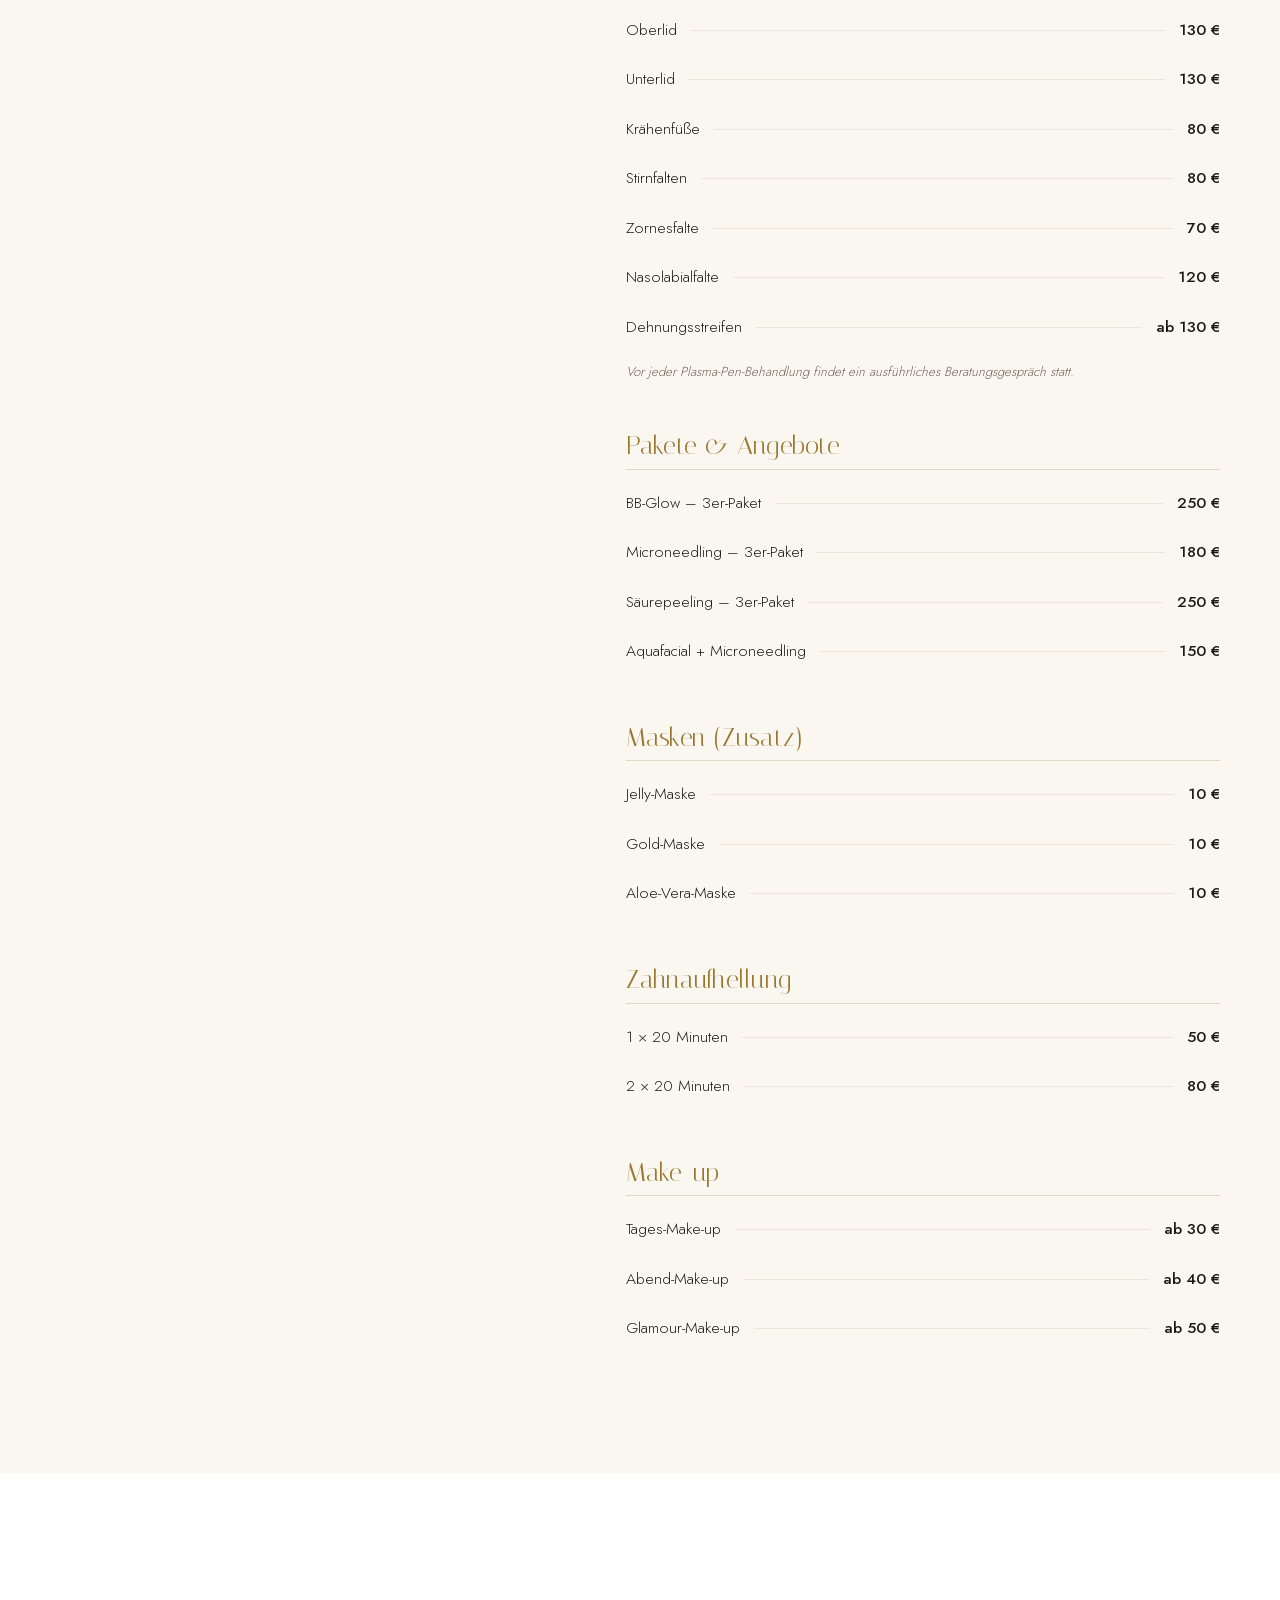
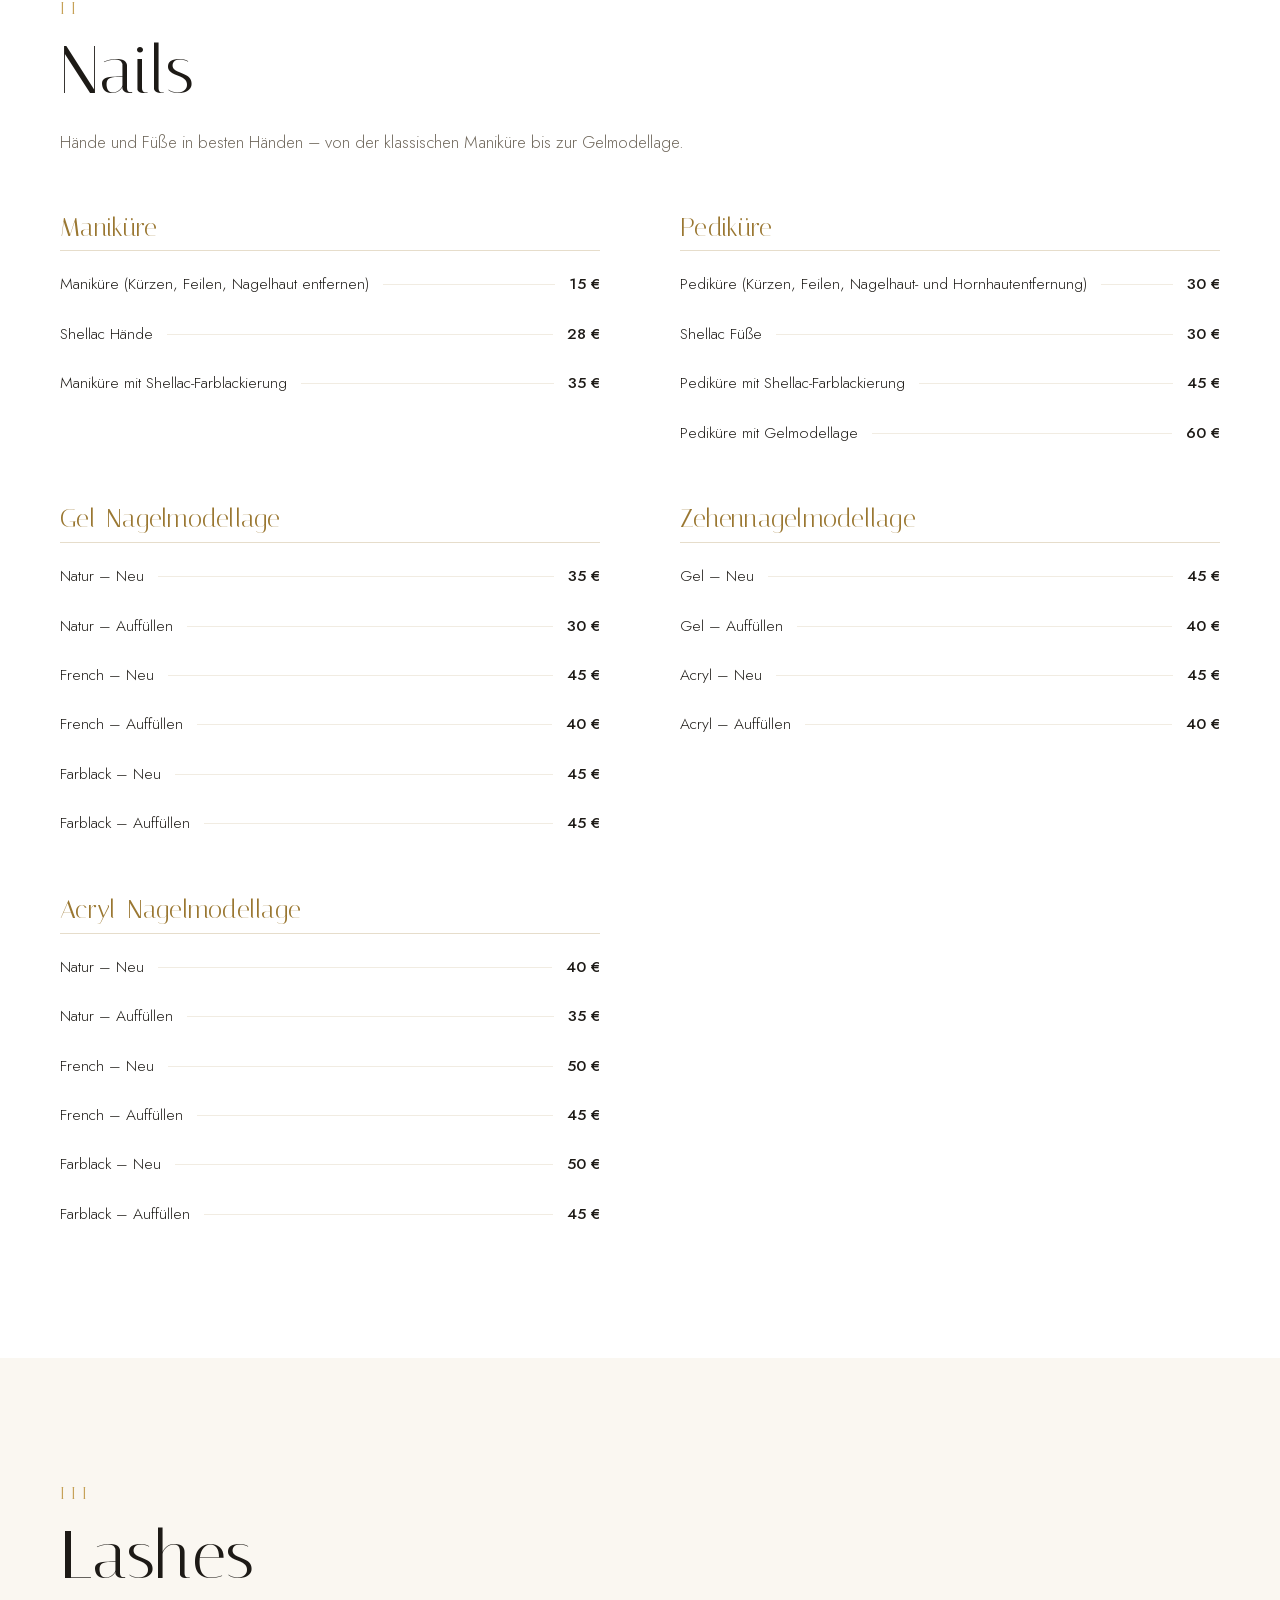
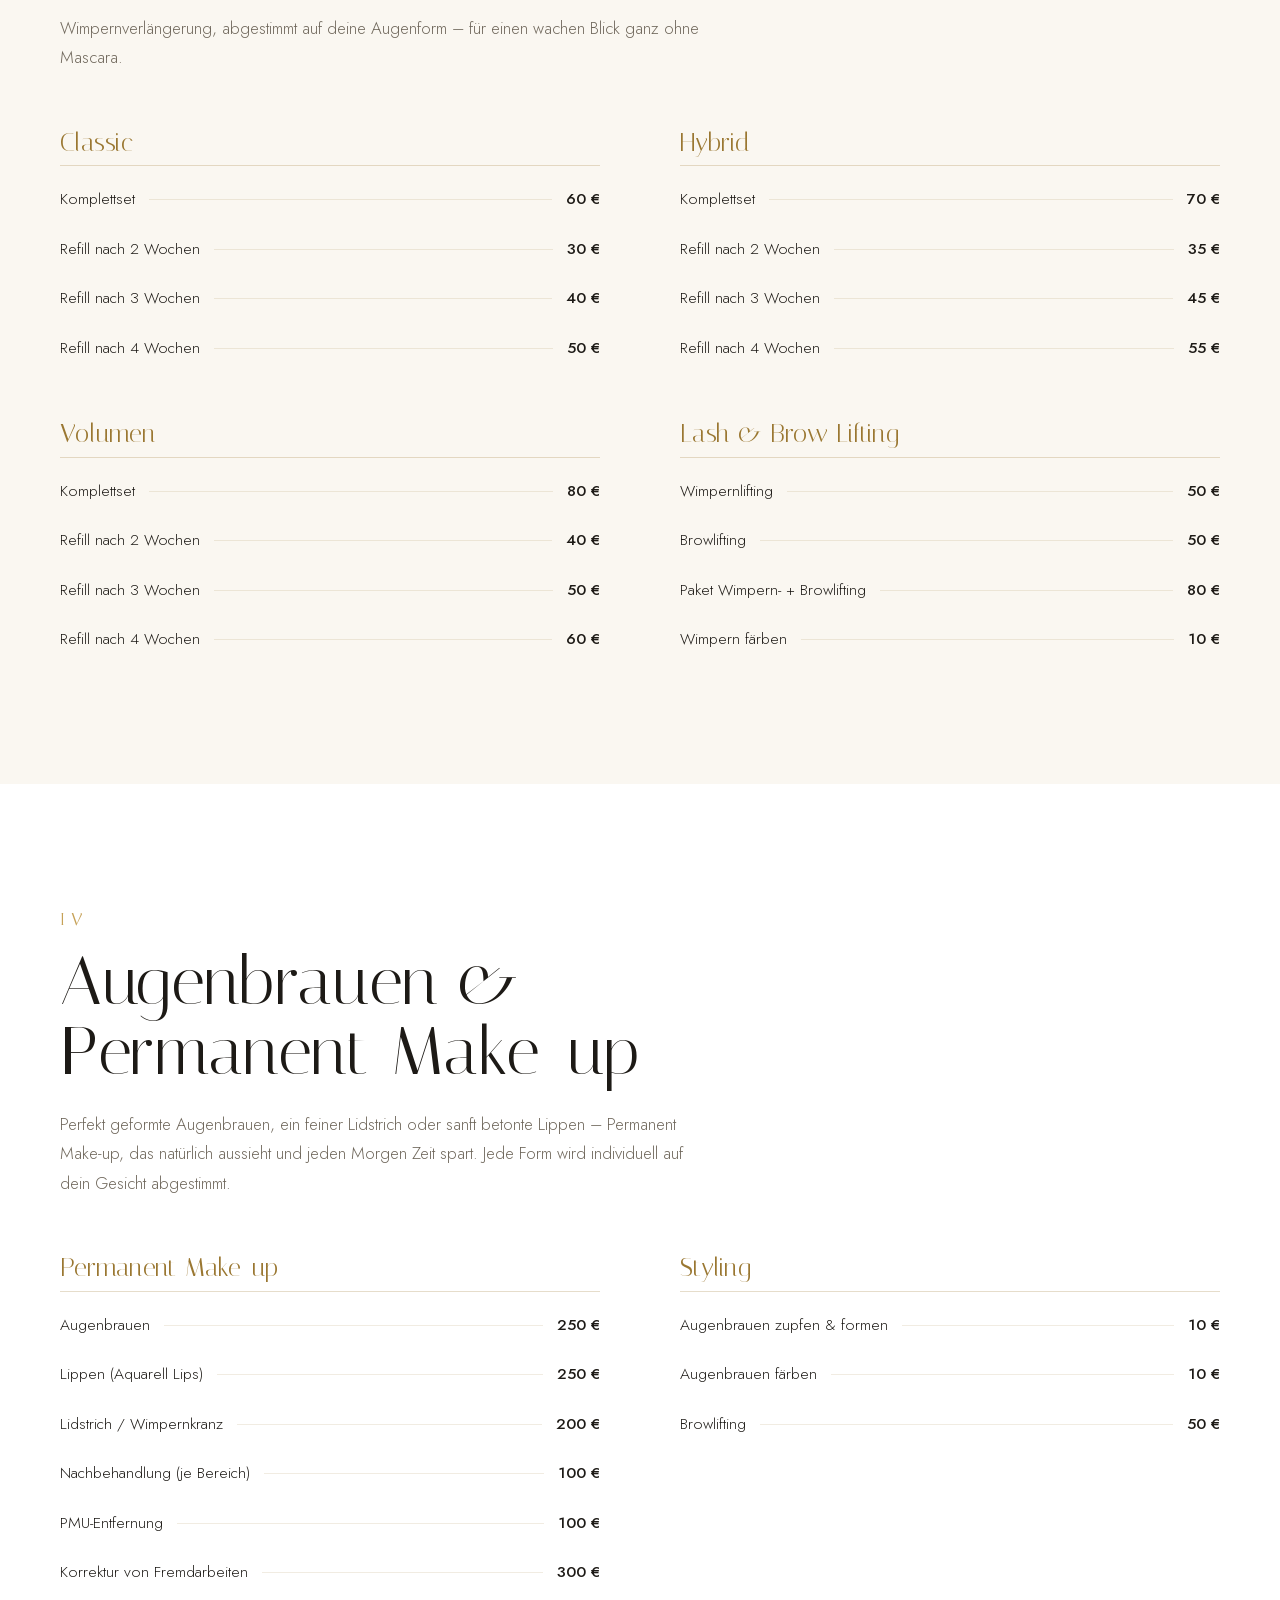
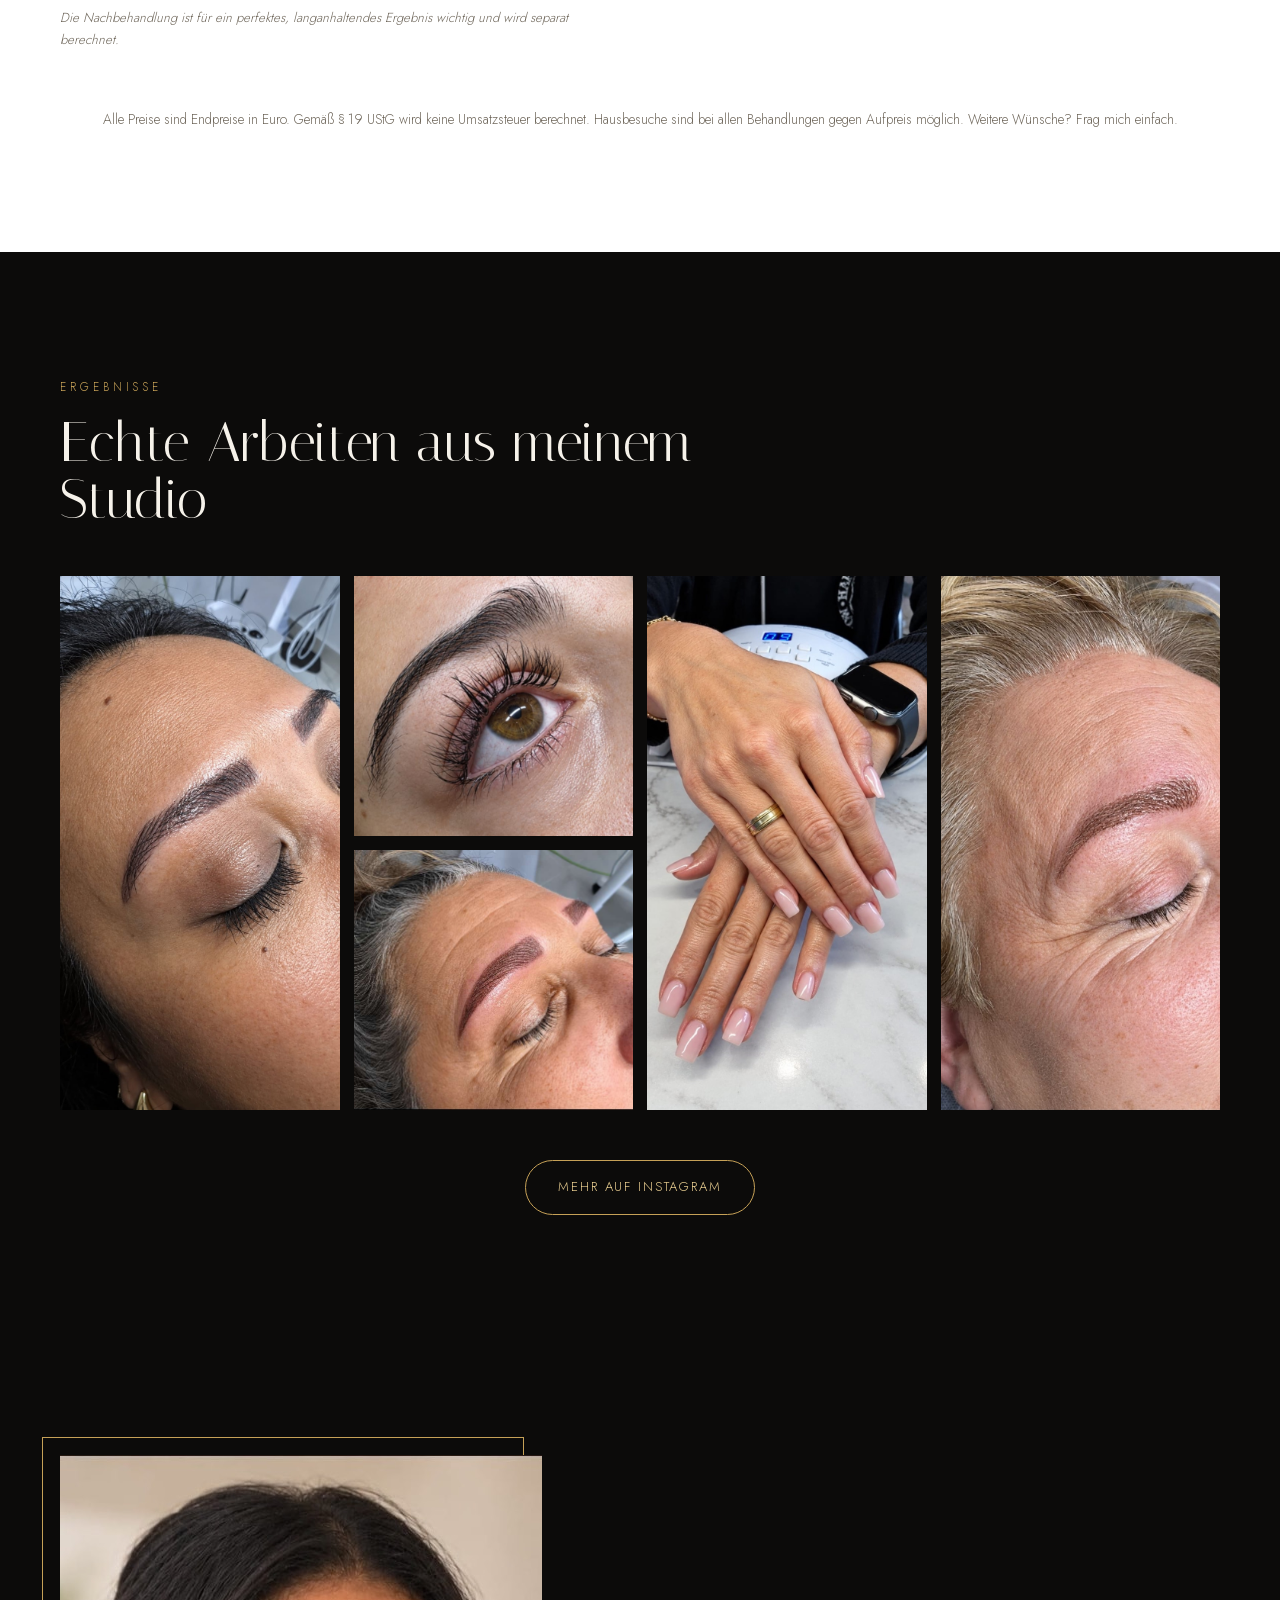
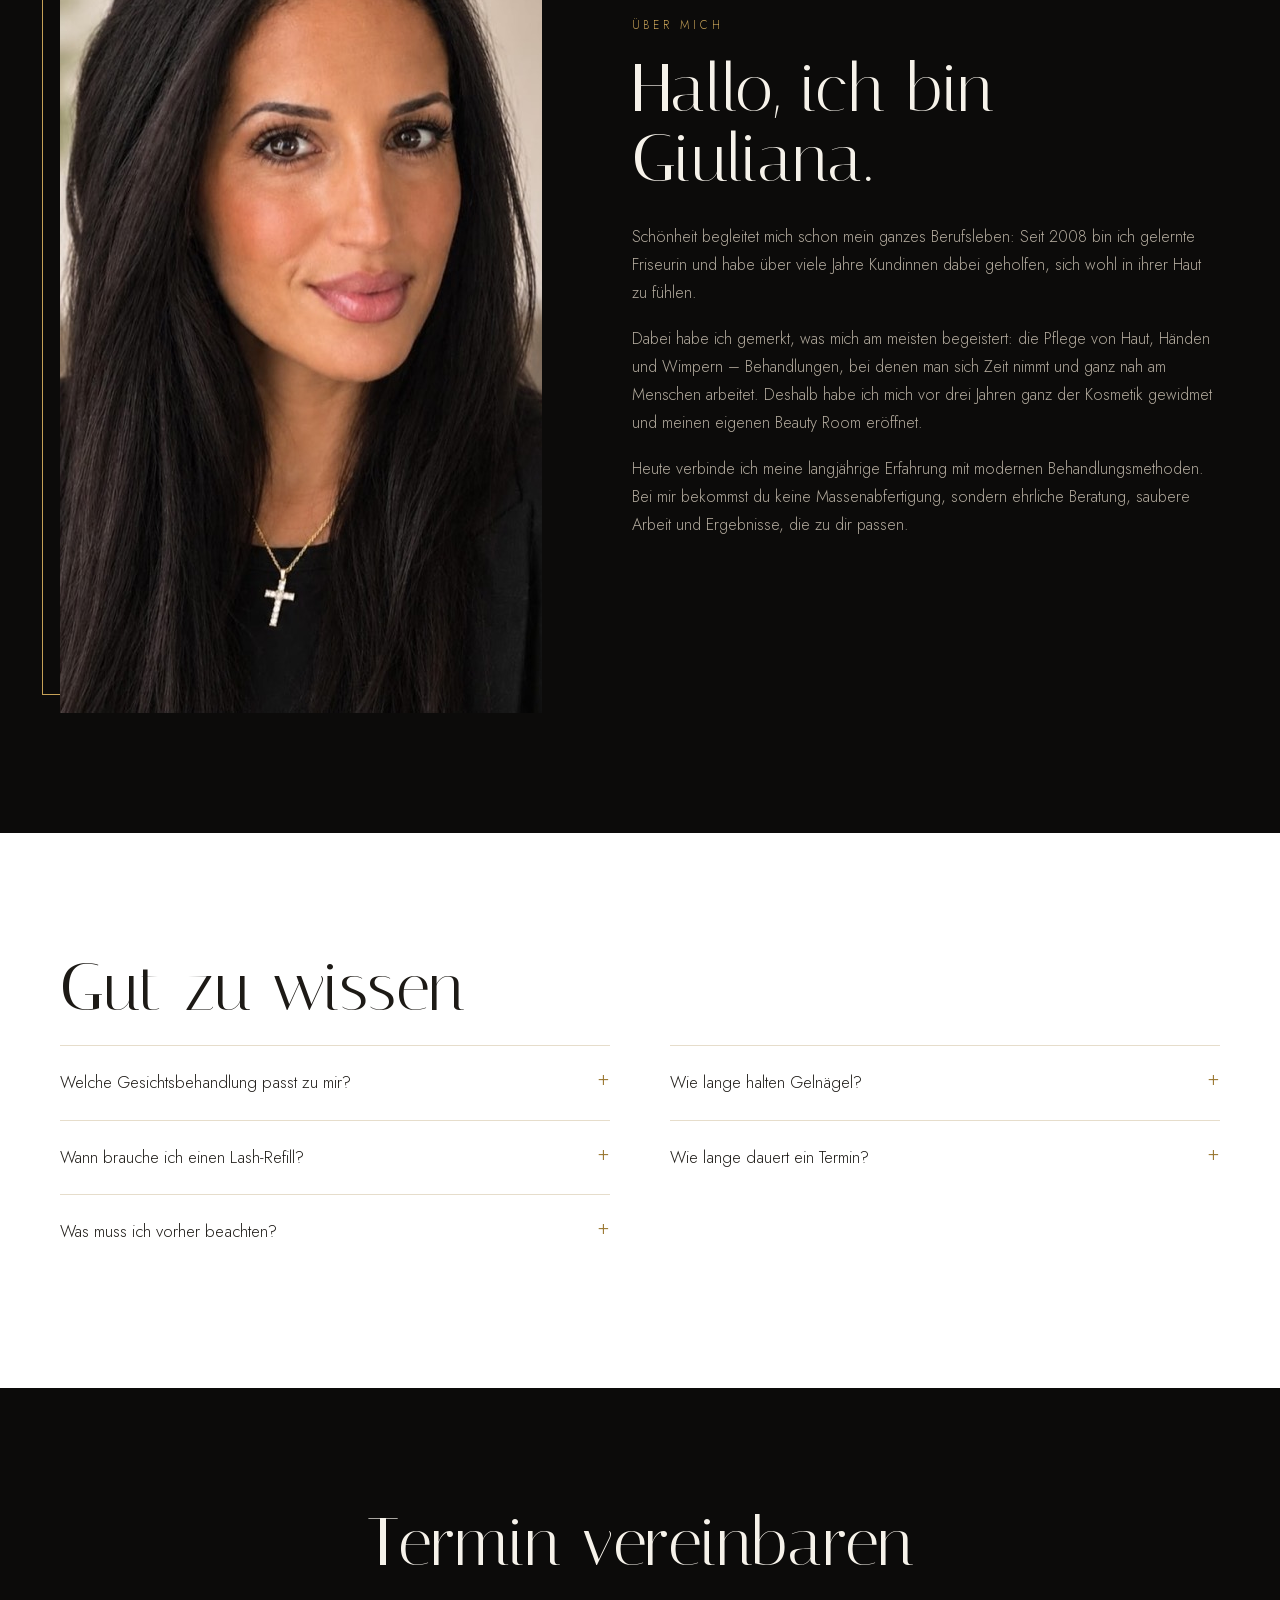
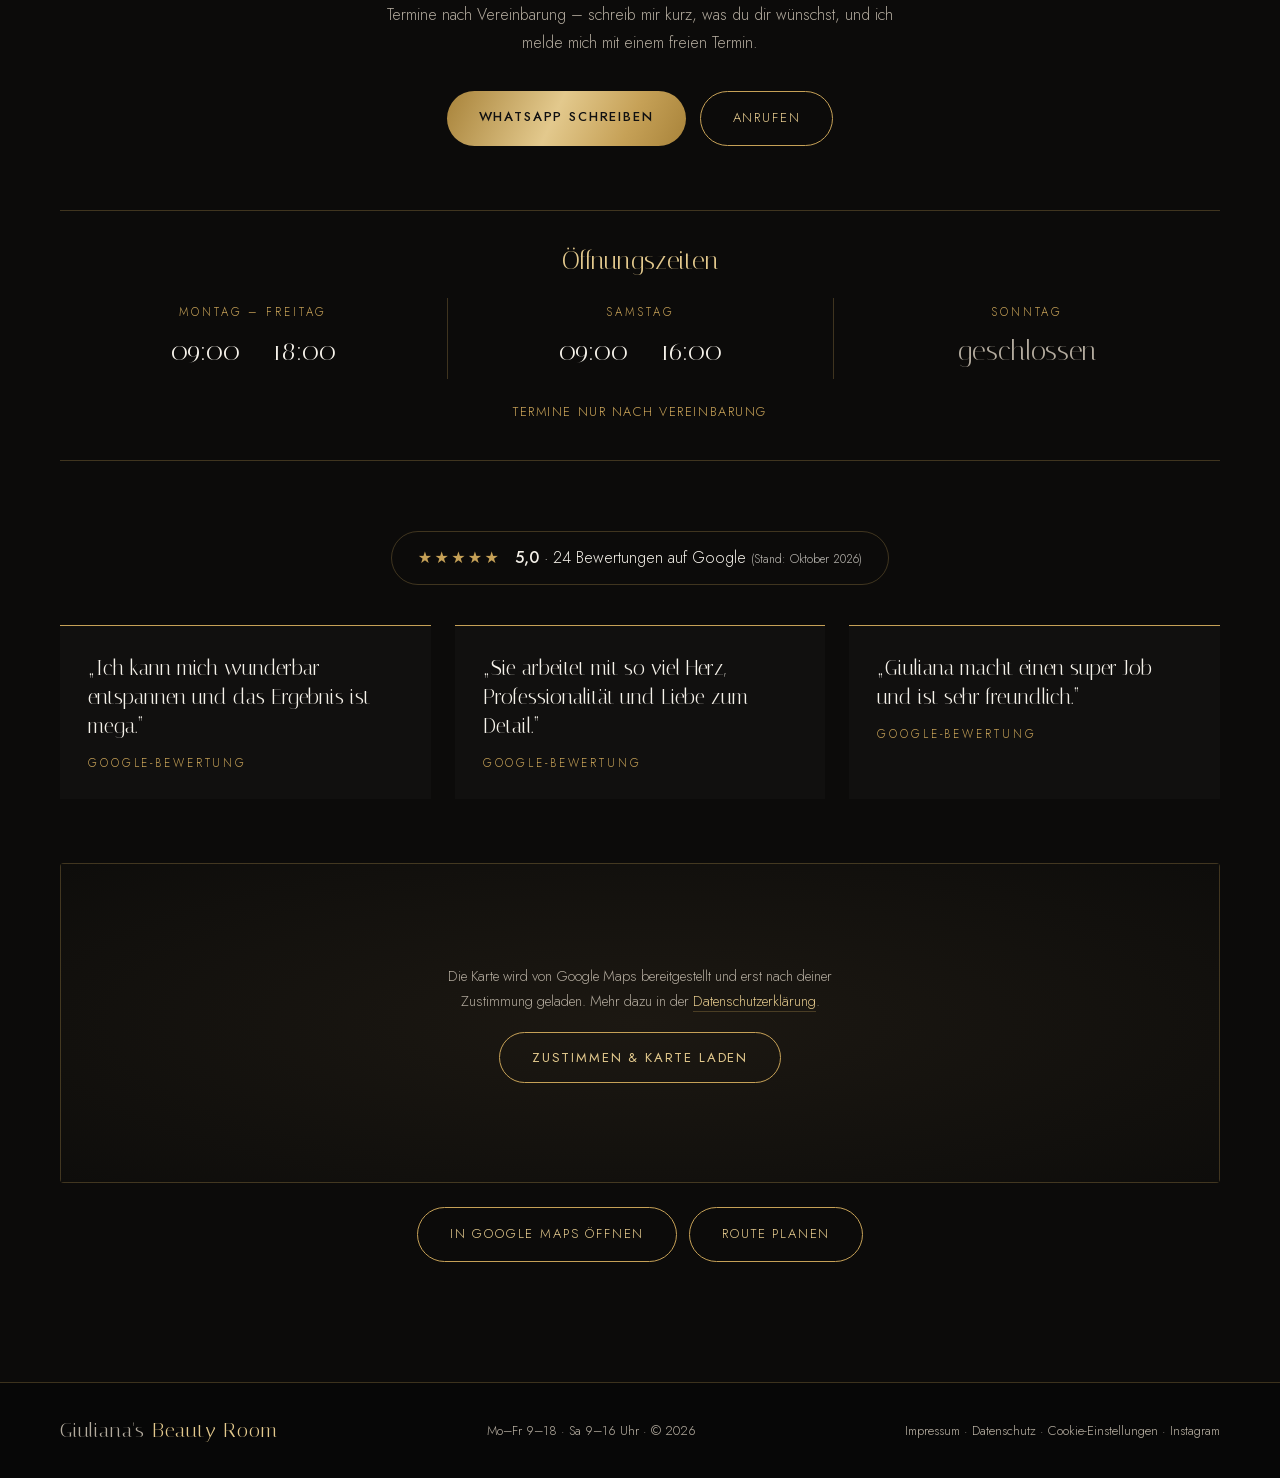
